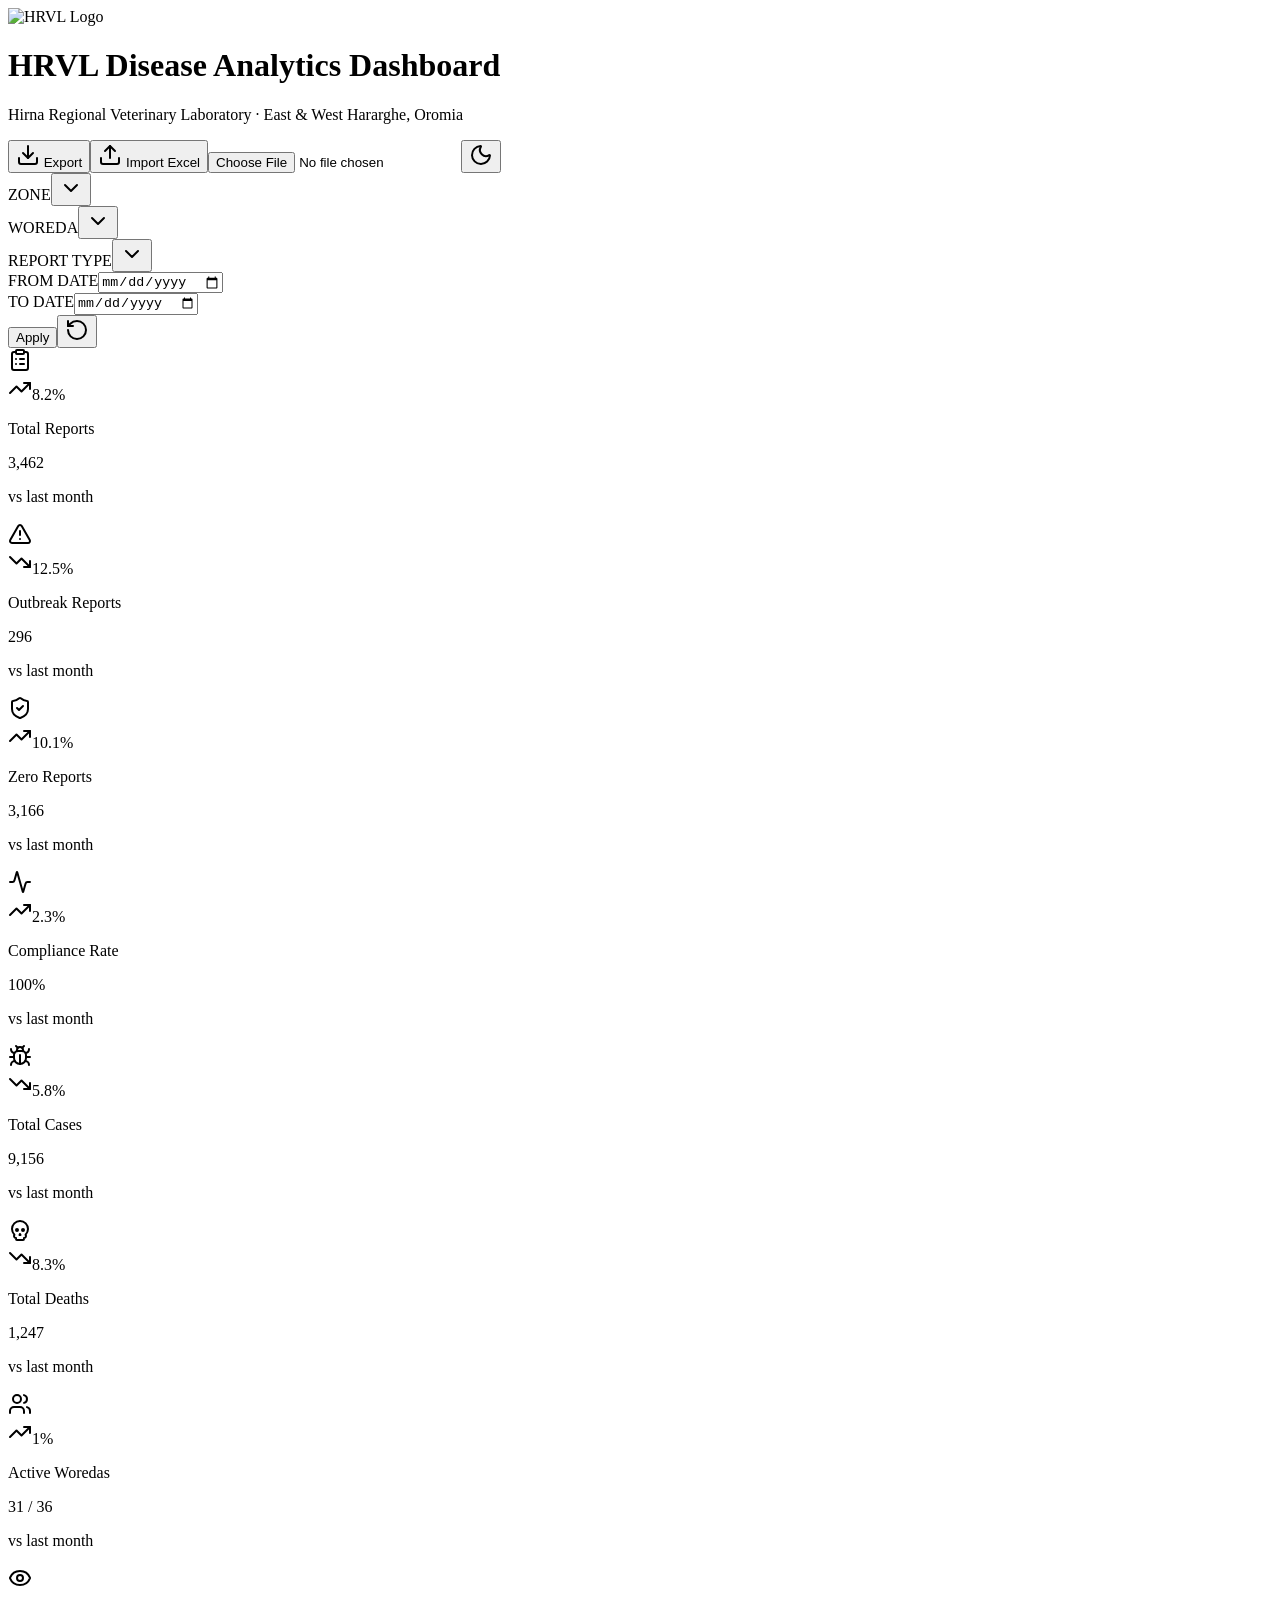
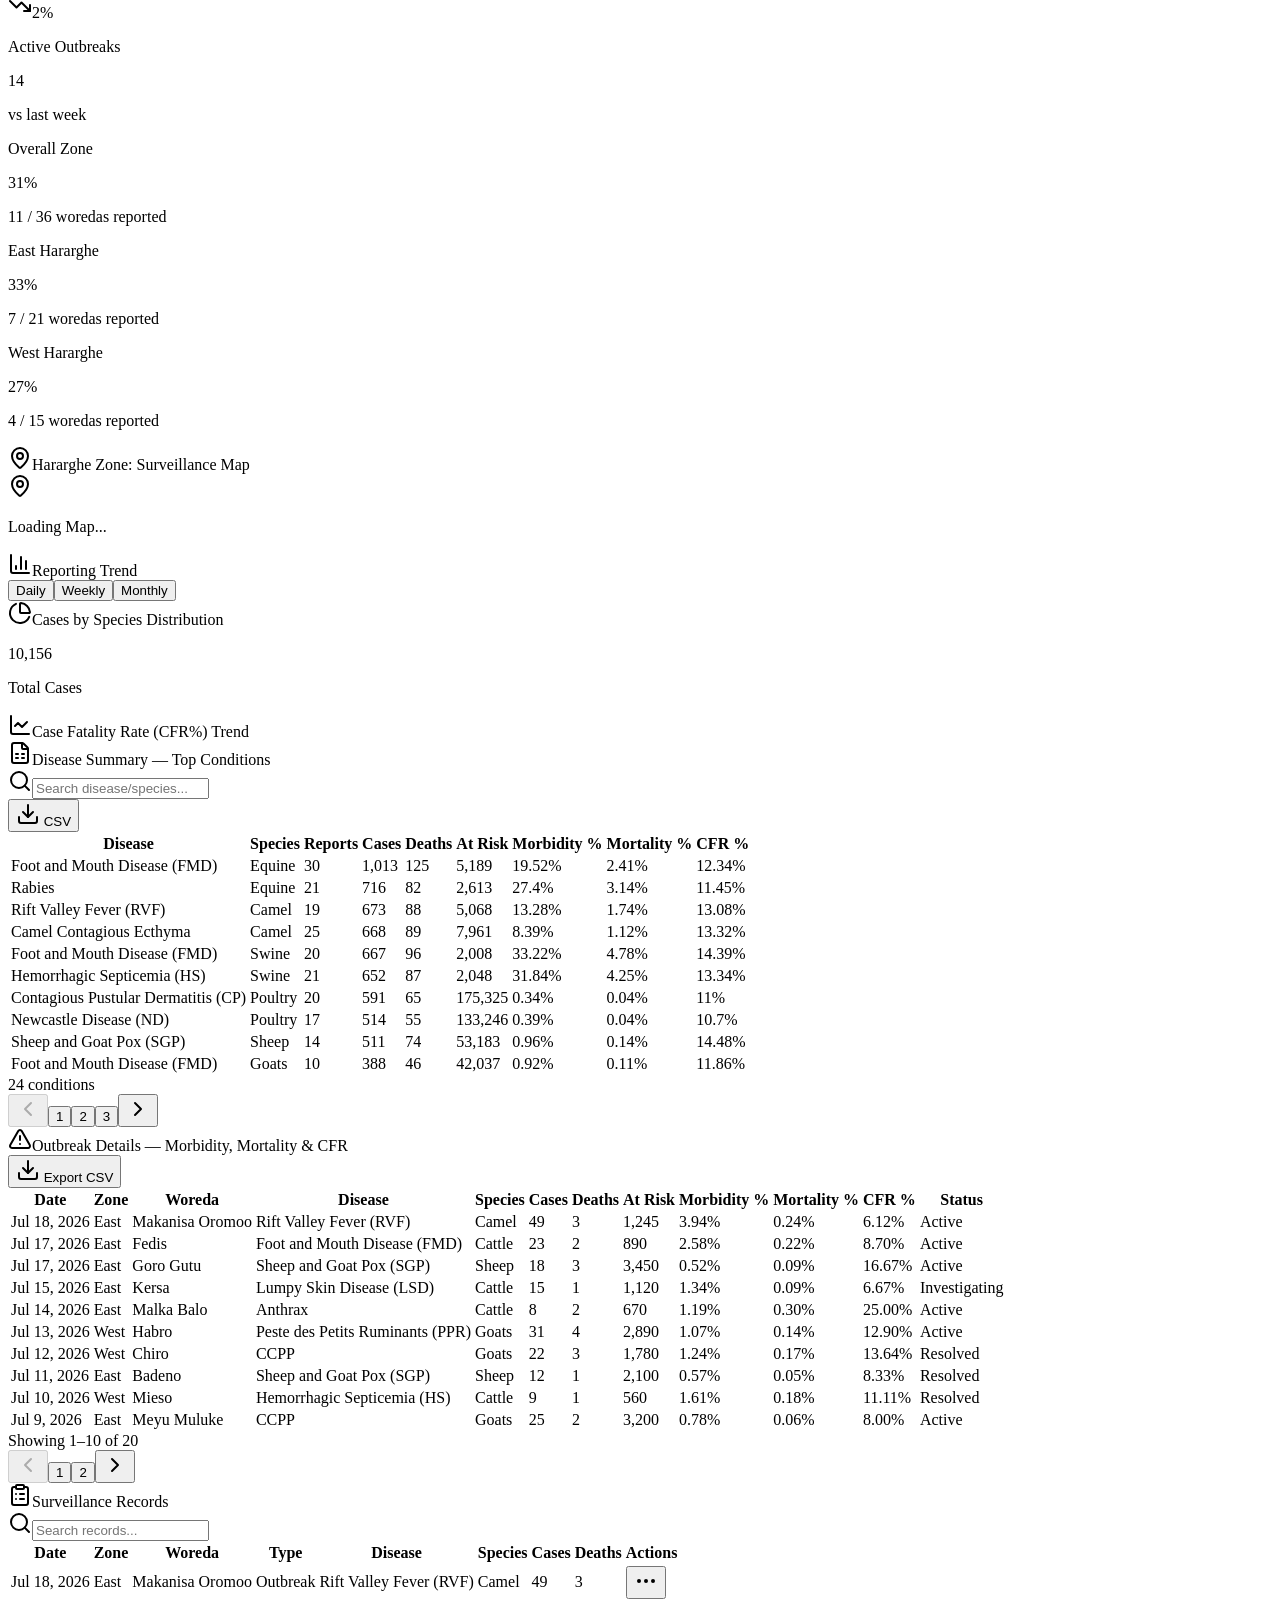
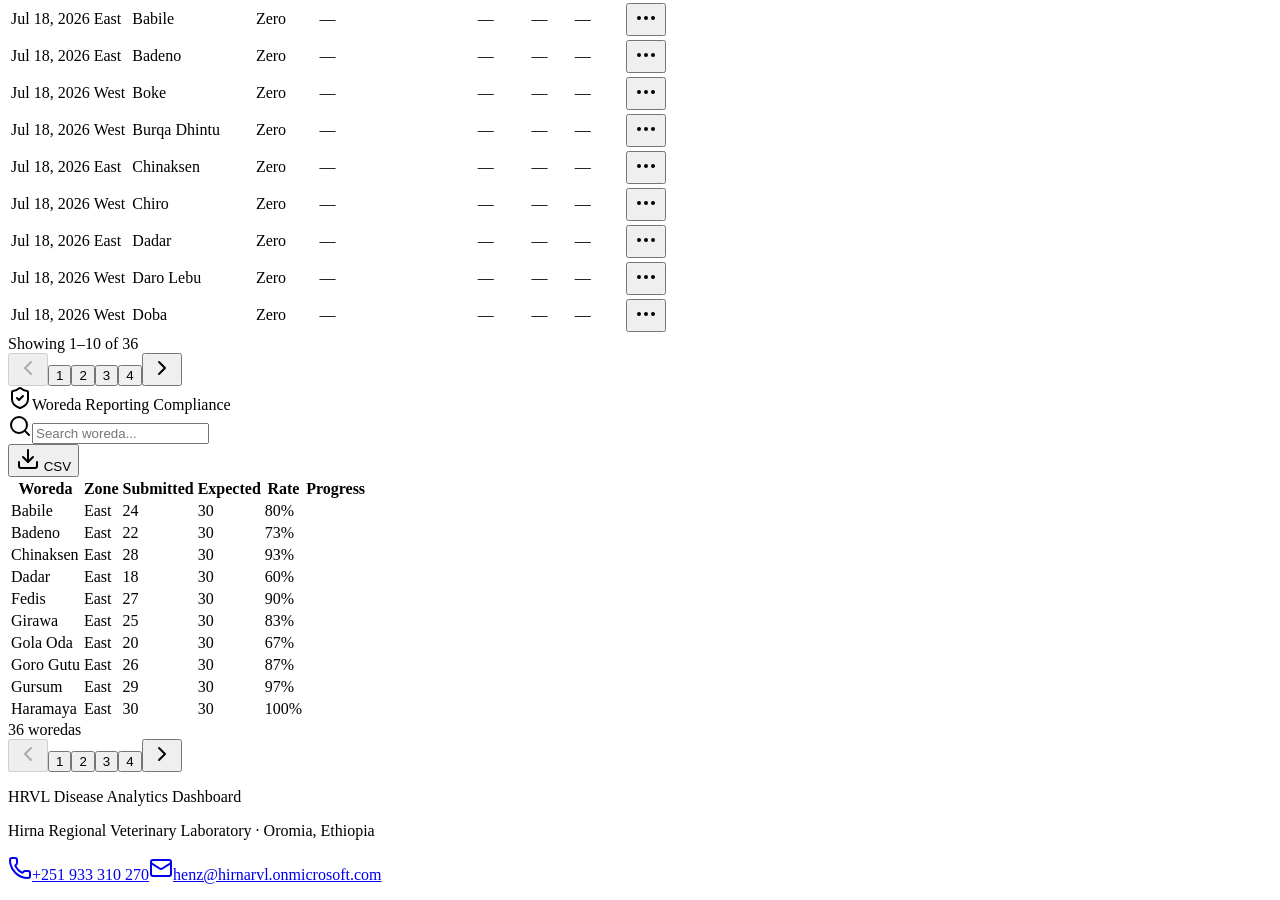
==== index.html @ dc6da6eb "Fix: add basePath for GitHub Pages subpath deployment - Set basePath/assetPrefix to /hrvl-dashboard " ====
<!DOCTYPE html><html lang="en"><head><meta charSet="utf-8"/><meta name="viewport" content="width=device-width, initial-scale=1"/><link rel="preload" as="image" href="/hrvl-dashboard/hrvl-logo-new.png"/><link rel="stylesheet" href="/hrvl-dashboard/_next/static/chunks/3_m-tw7izqz3p.css" data-precedence="next"/><link rel="preload" as="script" fetchPriority="low" href="/hrvl-dashboard/_next/static/chunks/3mp_0v1zdvpj4.js"/><script src="/hrvl-dashboard/_next/static/chunks/3m81xb-aabgz3.js" async=""></script><script src="/hrvl-dashboard/_next/static/chunks/1lnuuxmghjz5o.js" async=""></script><script src="/hrvl-dashboard/_next/static/chunks/turbopack-31voxjwkh5bpo.js" async=""></script><script src="/hrvl-dashboard/_next/static/chunks/0u6h8rtl1lrvk.js" async=""></script><script src="/hrvl-dashboard/_next/static/chunks/256whwvw_y7jv.js" async=""></script><script src="/hrvl-dashboard/_next/static/chunks/16l2fqpiuhfa1.js" async=""></script><script src="/hrvl-dashboard/_next/static/chunks/3necvtd72xyer.js" async=""></script><script src="/hrvl-dashboard/_next/static/chunks/0l6f5h2zs3vo-.js" async=""></script><link rel="preload" href="https://unpkg.com/leaflet@1.9.4/dist/leaflet.css" as="style" crossorigin="" integrity="sha256-p4NxAoJBhIIN+hmNHrzRCf9tD/miZyoHS5obTRR9BMY="/><title>HRVL Disease Analytics Dashboard</title><meta name="description" content="Animal disease surveillance analytics for the Hirna Regional Veterinary Diagnostic Laboratory — East &amp; West Hararghe, Oromia, Ethiopia."/><link rel="icon" href="/hrvl-dashboard/hrvl-logo-new.png"/><link rel="stylesheet" href="https://unpkg.com/leaflet@1.9.4/dist/leaflet.css" integrity="sha256-p4NxAoJBhIIN+hmNHrzRCf9tD/miZyoHS5obTRR9BMY=" crossorigin=""/><script src="/hrvl-dashboard/_next/static/chunks/0cz1d0mv5g_q7.js" noModule=""></script></head><body class="  antialiased bg-background text-foreground"><div hidden=""><!--$--><!--/$--></div><script>((a,b,c,d,e,f,g,h)=>{let i=document.documentElement,j=["light","dark"];function k(b){var c;(Array.isArray(a)?a:[a]).forEach(a=>{let c="class"===a,d=c&&f?e.map(a=>f[a]||a):e;c?(i.classList.remove(...d),i.classList.add(f&&f[b]?f[b]:b)):i.setAttribute(a,b)}),c=b,h&&j.includes(c)&&(i.style.colorScheme=c)}if(d)k(d);else try{let a=localStorage.getItem(b)||c,d=g&&"system"===a?window.matchMedia("(prefers-color-scheme: dark)").matches?"dark":"light":a;k(d)}catch(a){}})("class","theme","light",null,["light","dark"],null,true,true)</script><div class="min-h-screen flex flex-col bg-gradient-to-br from-slate-50 to-gray-100 dark:from-gray-950 dark:to-gray-900"><header class="bg-white/80 dark:bg-gray-900/80 backdrop-blur-md border-b dark:border-gray-800 shadow-sm sticky top-0 z-50"><div class="max-w-[1600px] mx-auto px-4 sm:px-6 lg:px-8 py-3 flex flex-col sm:flex-row sm:items-center sm:justify-between gap-3"><div class="flex items-center gap-3"><img src="/hrvl-dashboard/hrvl-logo-new.png" alt="HRVL Logo" class="w-10 h-10 rounded-full object-cover ring-2 ring-blue-500/20"/><div><h1 class="text-lg sm:text-xl font-bold text-gray-900 dark:text-gray-50 tracking-tight">HRVL Disease Analytics Dashboard</h1><p class="text-xs sm:text-sm text-gray-500 dark:text-gray-400">Hirna Regional Veterinary Laboratory · East &amp; West Hararghe, Oromia</p></div></div><div class="flex items-center gap-2"><button data-slot="button" class="inline-flex items-center justify-center whitespace-nowrap text-sm font-medium transition-all disabled:pointer-events-none disabled:opacity-50 [&amp;_svg]:pointer-events-none [&amp;_svg:not([class*=&#x27;size-&#x27;])]:size-4 shrink-0 [&amp;_svg]:shrink-0 outline-none focus-visible:border-ring focus-visible:ring-ring/50 focus-visible:ring-[3px] aria-invalid:ring-destructive/20 dark:aria-invalid:ring-destructive/40 aria-invalid:border-destructive border bg-background shadow-xs hover:bg-accent hover:text-accent-foreground dark:bg-input/30 dark:border-input dark:hover:bg-input/50 h-8 rounded-md px-3 has-[&gt;svg]:px-2.5 gap-1.5"><svg xmlns="http://www.w3.org/2000/svg" width="24" height="24" viewBox="0 0 24 24" fill="none" stroke="currentColor" stroke-width="2" stroke-linecap="round" stroke-linejoin="round" class="lucide lucide-download w-4 h-4" aria-hidden="true"><path d="M12 15V3"></path><path d="M21 15v4a2 2 0 0 1-2 2H5a2 2 0 0 1-2-2v-4"></path><path d="m7 10 5 5 5-5"></path></svg> Export</button><button data-slot="button" class="inline-flex items-center justify-center whitespace-nowrap text-sm font-medium transition-all disabled:pointer-events-none disabled:opacity-50 [&amp;_svg]:pointer-events-none [&amp;_svg:not([class*=&#x27;size-&#x27;])]:size-4 shrink-0 [&amp;_svg]:shrink-0 outline-none focus-visible:border-ring focus-visible:ring-ring/50 focus-visible:ring-[3px] aria-invalid:ring-destructive/20 dark:aria-invalid:ring-destructive/40 aria-invalid:border-destructive border bg-background shadow-xs hover:bg-accent hover:text-accent-foreground dark:bg-input/30 dark:border-input dark:hover:bg-input/50 h-8 rounded-md px-3 has-[&gt;svg]:px-2.5 gap-1.5"><svg xmlns="http://www.w3.org/2000/svg" width="24" height="24" viewBox="0 0 24 24" fill="none" stroke="currentColor" stroke-width="2" stroke-linecap="round" stroke-linejoin="round" class="lucide lucide-upload w-4 h-4" aria-hidden="true"><path d="M12 3v12"></path><path d="m17 8-5-5-5 5"></path><path d="M21 15v4a2 2 0 0 1-2 2H5a2 2 0 0 1-2-2v-4"></path></svg> Import Excel</button><input type="file" accept=".xlsx,.xls" class="hidden"/><button data-slot="button" class="inline-flex items-center justify-center gap-2 whitespace-nowrap rounded-md text-sm font-medium transition-all disabled:pointer-events-none disabled:opacity-50 [&amp;_svg]:pointer-events-none [&amp;_svg:not([class*=&#x27;size-&#x27;])]:size-4 shrink-0 [&amp;_svg]:shrink-0 outline-none focus-visible:border-ring focus-visible:ring-ring/50 focus-visible:ring-[3px] aria-invalid:ring-destructive/20 dark:aria-invalid:ring-destructive/40 aria-invalid:border-destructive border bg-background shadow-xs hover:bg-accent hover:text-accent-foreground dark:bg-input/30 dark:border-input dark:hover:bg-input/50 size-9 w-8 h-8"><svg xmlns="http://www.w3.org/2000/svg" width="24" height="24" viewBox="0 0 24 24" fill="none" stroke="currentColor" stroke-width="2" stroke-linecap="round" stroke-linejoin="round" class="lucide lucide-moon w-4 h-4" aria-hidden="true"><path d="M20.985 12.486a9 9 0 1 1-9.473-9.472c.405-.022.617.46.402.803a6 6 0 0 0 8.268 8.268c.344-.215.825-.004.803.401"></path></svg></button></div></div></header><main class="flex-1 max-w-[1600px] mx-auto px-4 sm:px-6 lg:px-8 py-6 space-y-6 w-full"><div data-slot="card" class="bg-card text-card-foreground flex flex-col gap-6 rounded-xl border py-6 shadow-sm dark:bg-gray-900 dark:border-gray-800"><div data-slot="card-content" class="p-3 sm:p-4"><div class="grid grid-cols-2 sm:grid-cols-3 lg:grid-cols-6 gap-3 items-end"><div><label class="text-xs font-medium text-muted-foreground mb-1 block">ZONE</label><button type="button" role="combobox" aria-expanded="false" aria-autocomplete="none" dir="ltr" data-state="closed" data-slot="select-trigger" data-size="default" class="border-input data-[placeholder]:text-muted-foreground [&amp;_svg:not([class*=&#x27;text-&#x27;])]:text-muted-foreground focus-visible:border-ring focus-visible:ring-ring/50 aria-invalid:ring-destructive/20 dark:aria-invalid:ring-destructive/40 aria-invalid:border-destructive dark:bg-input/30 dark:hover:bg-input/50 flex items-center justify-between gap-2 rounded-md border bg-transparent px-3 py-2 text-sm whitespace-nowrap shadow-xs transition-[color,box-shadow] outline-none focus-visible:ring-[3px] disabled:cursor-not-allowed disabled:opacity-50 data-[size=default]:h-9 data-[size=sm]:h-8 *:data-[slot=select-value]:line-clamp-1 *:data-[slot=select-value]:flex *:data-[slot=select-value]:items-center *:data-[slot=select-value]:gap-2 [&amp;_svg]:pointer-events-none [&amp;_svg]:shrink-0 [&amp;_svg:not([class*=&#x27;size-&#x27;])]:size-4 w-full"><span data-slot="select-value" style="pointer-events:none"></span><svg xmlns="http://www.w3.org/2000/svg" width="24" height="24" viewBox="0 0 24 24" fill="none" stroke="currentColor" stroke-width="2" stroke-linecap="round" stroke-linejoin="round" class="lucide lucide-chevron-down size-4 opacity-50" aria-hidden="true"><path d="m6 9 6 6 6-6"></path></svg></button><select aria-hidden="true" tabindex="-1" style="position:absolute;border:0;width:1px;height:1px;padding:0;margin:-1px;overflow:hidden;clip:rect(0, 0, 0, 0);white-space:nowrap;word-wrap:normal"></select></div><div><label class="text-xs font-medium text-muted-foreground mb-1 block">WOREDA</label><button type="button" role="combobox" aria-expanded="false" aria-autocomplete="none" dir="ltr" data-state="closed" data-slot="select-trigger" data-size="default" class="border-input data-[placeholder]:text-muted-foreground [&amp;_svg:not([class*=&#x27;text-&#x27;])]:text-muted-foreground focus-visible:border-ring focus-visible:ring-ring/50 aria-invalid:ring-destructive/20 dark:aria-invalid:ring-destructive/40 aria-invalid:border-destructive dark:bg-input/30 dark:hover:bg-input/50 flex items-center justify-between gap-2 rounded-md border bg-transparent px-3 py-2 text-sm whitespace-nowrap shadow-xs transition-[color,box-shadow] outline-none focus-visible:ring-[3px] disabled:cursor-not-allowed disabled:opacity-50 data-[size=default]:h-9 data-[size=sm]:h-8 *:data-[slot=select-value]:line-clamp-1 *:data-[slot=select-value]:flex *:data-[slot=select-value]:items-center *:data-[slot=select-value]:gap-2 [&amp;_svg]:pointer-events-none [&amp;_svg]:shrink-0 [&amp;_svg:not([class*=&#x27;size-&#x27;])]:size-4 w-full"><span data-slot="select-value" style="pointer-events:none"></span><svg xmlns="http://www.w3.org/2000/svg" width="24" height="24" viewBox="0 0 24 24" fill="none" stroke="currentColor" stroke-width="2" stroke-linecap="round" stroke-linejoin="round" class="lucide lucide-chevron-down size-4 opacity-50" aria-hidden="true"><path d="m6 9 6 6 6-6"></path></svg></button><select aria-hidden="true" tabindex="-1" style="position:absolute;border:0;width:1px;height:1px;padding:0;margin:-1px;overflow:hidden;clip:rect(0, 0, 0, 0);white-space:nowrap;word-wrap:normal"></select></div><div><label class="text-xs font-medium text-muted-foreground mb-1 block">REPORT TYPE</label><button type="button" role="combobox" aria-expanded="false" aria-autocomplete="none" dir="ltr" data-state="closed" data-slot="select-trigger" data-size="default" class="border-input data-[placeholder]:text-muted-foreground [&amp;_svg:not([class*=&#x27;text-&#x27;])]:text-muted-foreground focus-visible:border-ring focus-visible:ring-ring/50 aria-invalid:ring-destructive/20 dark:aria-invalid:ring-destructive/40 aria-invalid:border-destructive dark:bg-input/30 dark:hover:bg-input/50 flex items-center justify-between gap-2 rounded-md border bg-transparent px-3 py-2 text-sm whitespace-nowrap shadow-xs transition-[color,box-shadow] outline-none focus-visible:ring-[3px] disabled:cursor-not-allowed disabled:opacity-50 data-[size=default]:h-9 data-[size=sm]:h-8 *:data-[slot=select-value]:line-clamp-1 *:data-[slot=select-value]:flex *:data-[slot=select-value]:items-center *:data-[slot=select-value]:gap-2 [&amp;_svg]:pointer-events-none [&amp;_svg]:shrink-0 [&amp;_svg:not([class*=&#x27;size-&#x27;])]:size-4 w-full"><span data-slot="select-value" style="pointer-events:none"></span><svg xmlns="http://www.w3.org/2000/svg" width="24" height="24" viewBox="0 0 24 24" fill="none" stroke="currentColor" stroke-width="2" stroke-linecap="round" stroke-linejoin="round" class="lucide lucide-chevron-down size-4 opacity-50" aria-hidden="true"><path d="m6 9 6 6 6-6"></path></svg></button><select aria-hidden="true" tabindex="-1" style="position:absolute;border:0;width:1px;height:1px;padding:0;margin:-1px;overflow:hidden;clip:rect(0, 0, 0, 0);white-space:nowrap;word-wrap:normal"></select></div><div><label class="text-xs font-medium text-muted-foreground mb-1 block">FROM DATE</label><input type="date" data-slot="input" class="file:text-foreground placeholder:text-muted-foreground selection:bg-primary selection:text-primary-foreground dark:bg-input/30 border-input flex h-9 min-w-0 rounded-md border bg-transparent px-3 py-1 text-base shadow-xs transition-[color,box-shadow] outline-none file:inline-flex file:h-7 file:border-0 file:bg-transparent file:text-sm file:font-medium disabled:pointer-events-none disabled:cursor-not-allowed disabled:opacity-50 md:text-sm focus-visible:border-ring focus-visible:ring-ring/50 focus-visible:ring-[3px] aria-invalid:ring-destructive/20 dark:aria-invalid:ring-destructive/40 aria-invalid:border-destructive w-full" value=""/></div><div><label class="text-xs font-medium text-muted-foreground mb-1 block">TO DATE</label><input type="date" data-slot="input" class="file:text-foreground placeholder:text-muted-foreground selection:bg-primary selection:text-primary-foreground dark:bg-input/30 border-input flex h-9 min-w-0 rounded-md border bg-transparent px-3 py-1 text-base shadow-xs transition-[color,box-shadow] outline-none file:inline-flex file:h-7 file:border-0 file:bg-transparent file:text-sm file:font-medium disabled:pointer-events-none disabled:cursor-not-allowed disabled:opacity-50 md:text-sm focus-visible:border-ring focus-visible:ring-ring/50 focus-visible:ring-[3px] aria-invalid:ring-destructive/20 dark:aria-invalid:ring-destructive/40 aria-invalid:border-destructive w-full" value=""/></div><div class="flex gap-2"><button data-slot="button" class="inline-flex items-center justify-center whitespace-nowrap text-sm font-medium transition-all disabled:pointer-events-none disabled:opacity-50 [&amp;_svg]:pointer-events-none [&amp;_svg:not([class*=&#x27;size-&#x27;])]:size-4 [&amp;_svg]:shrink-0 outline-none focus-visible:border-ring focus-visible:ring-ring/50 focus-visible:ring-[3px] aria-invalid:ring-destructive/20 dark:aria-invalid:ring-destructive/40 aria-invalid:border-destructive bg-primary text-primary-foreground shadow-xs hover:bg-primary/90 h-8 rounded-md gap-1.5 px-3 has-[&gt;svg]:px-2.5 flex-1">Apply</button><button data-slot="button" class="inline-flex items-center justify-center whitespace-nowrap text-sm font-medium transition-all disabled:pointer-events-none disabled:opacity-50 [&amp;_svg]:pointer-events-none [&amp;_svg:not([class*=&#x27;size-&#x27;])]:size-4 shrink-0 [&amp;_svg]:shrink-0 outline-none focus-visible:border-ring focus-visible:ring-ring/50 focus-visible:ring-[3px] aria-invalid:ring-destructive/20 dark:aria-invalid:ring-destructive/40 aria-invalid:border-destructive border bg-background shadow-xs hover:bg-accent hover:text-accent-foreground dark:bg-input/30 dark:border-input dark:hover:bg-input/50 h-8 rounded-md gap-1.5 has-[&gt;svg]:px-2.5 px-3"><svg xmlns="http://www.w3.org/2000/svg" width="24" height="24" viewBox="0 0 24 24" fill="none" stroke="currentColor" stroke-width="2" stroke-linecap="round" stroke-linejoin="round" class="lucide lucide-rotate-ccw w-3.5 h-3.5" aria-hidden="true"><path d="M3 12a9 9 0 1 0 9-9 9.75 9.75 0 0 0-6.74 2.74L3 8"></path><path d="M3 3v5h5"></path></svg></button></div></div></div></div><div class="grid grid-cols-2 sm:grid-cols-3 lg:grid-cols-4 gap-3"><div data-slot="card" class="bg-card text-card-foreground flex flex-col gap-6 rounded-xl border py-6 shadow-sm dark:bg-gray-900 dark:border-gray-800 hover:shadow-md transition-shadow"><div data-slot="card-content" class="p-4"><div class="flex items-start justify-between"><div class="p-2 rounded-lg bg-muted/60 dark:bg-gray-800"><svg xmlns="http://www.w3.org/2000/svg" width="24" height="24" viewBox="0 0 24 24" fill="none" stroke="currentColor" stroke-width="2" stroke-linecap="round" stroke-linejoin="round" class="lucide lucide-clipboard-list w-5 h-5 text-blue-600" aria-hidden="true"><rect width="8" height="4" x="8" y="2" rx="1" ry="1"></rect><path d="M16 4h2a2 2 0 0 1 2 2v14a2 2 0 0 1-2 2H6a2 2 0 0 1-2-2V6a2 2 0 0 1 2-2h2"></path><path d="M12 11h4"></path><path d="M12 16h4"></path><path d="M8 11h.01"></path><path d="M8 16h.01"></path></svg></div><div class="flex items-center gap-1 text-xs font-medium px-2 py-0.5 rounded-full bg-emerald-50 text-emerald-700 dark:bg-emerald-900/20 dark:text-emerald-400"><svg xmlns="http://www.w3.org/2000/svg" width="24" height="24" viewBox="0 0 24 24" fill="none" stroke="currentColor" stroke-width="2" stroke-linecap="round" stroke-linejoin="round" class="lucide lucide-trending-up w-3 h-3" aria-hidden="true"><path d="M16 7h6v6"></path><path d="m22 7-8.5 8.5-5-5L2 17"></path></svg>8.2<!-- -->%</div></div><div class="mt-3"><p class="text-xs text-muted-foreground">Total Reports</p><p class="text-xl font-bold text-gray-900 dark:text-gray-50">3,462</p><p class="text-xs text-muted-foreground/70 mt-0.5">vs last month</p></div></div></div><div data-slot="card" class="bg-card text-card-foreground flex flex-col gap-6 rounded-xl border py-6 shadow-sm dark:bg-gray-900 dark:border-gray-800 hover:shadow-md transition-shadow"><div data-slot="card-content" class="p-4"><div class="flex items-start justify-between"><div class="p-2 rounded-lg bg-muted/60 dark:bg-gray-800"><svg xmlns="http://www.w3.org/2000/svg" width="24" height="24" viewBox="0 0 24 24" fill="none" stroke="currentColor" stroke-width="2" stroke-linecap="round" stroke-linejoin="round" class="lucide lucide-triangle-alert w-5 h-5 text-amber-600" aria-hidden="true"><path d="m21.73 18-8-14a2 2 0 0 0-3.48 0l-8 14A2 2 0 0 0 4 21h16a2 2 0 0 0 1.73-3"></path><path d="M12 9v4"></path><path d="M12 17h.01"></path></svg></div><div class="flex items-center gap-1 text-xs font-medium px-2 py-0.5 rounded-full bg-red-50 text-red-700 dark:bg-red-900/20 dark:text-red-400"><svg xmlns="http://www.w3.org/2000/svg" width="24" height="24" viewBox="0 0 24 24" fill="none" stroke="currentColor" stroke-width="2" stroke-linecap="round" stroke-linejoin="round" class="lucide lucide-trending-down w-3 h-3" aria-hidden="true"><path d="M16 17h6v-6"></path><path d="m22 17-8.5-8.5-5 5L2 7"></path></svg>12.5<!-- -->%</div></div><div class="mt-3"><p class="text-xs text-muted-foreground">Outbreak Reports</p><p class="text-xl font-bold text-gray-900 dark:text-gray-50">296</p><p class="text-xs text-muted-foreground/70 mt-0.5">vs last month</p></div></div></div><div data-slot="card" class="bg-card text-card-foreground flex flex-col gap-6 rounded-xl border py-6 shadow-sm dark:bg-gray-900 dark:border-gray-800 hover:shadow-md transition-shadow"><div data-slot="card-content" class="p-4"><div class="flex items-start justify-between"><div class="p-2 rounded-lg bg-muted/60 dark:bg-gray-800"><svg xmlns="http://www.w3.org/2000/svg" width="24" height="24" viewBox="0 0 24 24" fill="none" stroke="currentColor" stroke-width="2" stroke-linecap="round" stroke-linejoin="round" class="lucide lucide-shield-check w-5 h-5 text-emerald-600" aria-hidden="true"><path d="M20 13c0 5-3.5 7.5-7.66 8.95a1 1 0 0 1-.67-.01C7.5 20.5 4 18 4 13V6a1 1 0 0 1 1-1c2 0 4.5-1.2 6.24-2.72a1.17 1.17 0 0 1 1.52 0C14.51 3.81 17 5 19 5a1 1 0 0 1 1 1z"></path><path d="m9 12 2 2 4-4"></path></svg></div><div class="flex items-center gap-1 text-xs font-medium px-2 py-0.5 rounded-full bg-emerald-50 text-emerald-700 dark:bg-emerald-900/20 dark:text-emerald-400"><svg xmlns="http://www.w3.org/2000/svg" width="24" height="24" viewBox="0 0 24 24" fill="none" stroke="currentColor" stroke-width="2" stroke-linecap="round" stroke-linejoin="round" class="lucide lucide-trending-up w-3 h-3" aria-hidden="true"><path d="M16 7h6v6"></path><path d="m22 7-8.5 8.5-5-5L2 17"></path></svg>10.1<!-- -->%</div></div><div class="mt-3"><p class="text-xs text-muted-foreground">Zero Reports</p><p class="text-xl font-bold text-gray-900 dark:text-gray-50">3,166</p><p class="text-xs text-muted-foreground/70 mt-0.5">vs last month</p></div></div></div><div data-slot="card" class="bg-card text-card-foreground flex flex-col gap-6 rounded-xl border py-6 shadow-sm dark:bg-gray-900 dark:border-gray-800 hover:shadow-md transition-shadow"><div data-slot="card-content" class="p-4"><div class="flex items-start justify-between"><div class="p-2 rounded-lg bg-muted/60 dark:bg-gray-800"><svg xmlns="http://www.w3.org/2000/svg" width="24" height="24" viewBox="0 0 24 24" fill="none" stroke="currentColor" stroke-width="2" stroke-linecap="round" stroke-linejoin="round" class="lucide lucide-activity w-5 h-5 text-purple-600" aria-hidden="true"><path d="M22 12h-2.48a2 2 0 0 0-1.93 1.46l-2.35 8.36a.25.25 0 0 1-.48 0L9.24 2.18a.25.25 0 0 0-.48 0l-2.35 8.36A2 2 0 0 1 4.49 12H2"></path></svg></div><div class="flex items-center gap-1 text-xs font-medium px-2 py-0.5 rounded-full bg-emerald-50 text-emerald-700 dark:bg-emerald-900/20 dark:text-emerald-400"><svg xmlns="http://www.w3.org/2000/svg" width="24" height="24" viewBox="0 0 24 24" fill="none" stroke="currentColor" stroke-width="2" stroke-linecap="round" stroke-linejoin="round" class="lucide lucide-trending-up w-3 h-3" aria-hidden="true"><path d="M16 7h6v6"></path><path d="m22 7-8.5 8.5-5-5L2 17"></path></svg>2.3<!-- -->%</div></div><div class="mt-3"><p class="text-xs text-muted-foreground">Compliance Rate</p><p class="text-xl font-bold text-gray-900 dark:text-gray-50">100%</p><p class="text-xs text-muted-foreground/70 mt-0.5">vs last month</p></div></div></div><div data-slot="card" class="bg-card text-card-foreground flex flex-col gap-6 rounded-xl border py-6 shadow-sm dark:bg-gray-900 dark:border-gray-800 hover:shadow-md transition-shadow"><div data-slot="card-content" class="p-4"><div class="flex items-start justify-between"><div class="p-2 rounded-lg bg-muted/60 dark:bg-gray-800"><svg xmlns="http://www.w3.org/2000/svg" width="24" height="24" viewBox="0 0 24 24" fill="none" stroke="currentColor" stroke-width="2" stroke-linecap="round" stroke-linejoin="round" class="lucide lucide-bug w-5 h-5 text-red-600" aria-hidden="true"><path d="M12 20v-9"></path><path d="M14 7a4 4 0 0 1 4 4v3a6 6 0 0 1-12 0v-3a4 4 0 0 1 4-4z"></path><path d="M14.12 3.88 16 2"></path><path d="M21 21a4 4 0 0 0-3.81-4"></path><path d="M21 5a4 4 0 0 1-3.55 3.97"></path><path d="M22 13h-4"></path><path d="M3 21a4 4 0 0 1 3.81-4"></path><path d="M3 5a4 4 0 0 0 3.55 3.97"></path><path d="M6 13H2"></path><path d="m8 2 1.88 1.88"></path><path d="M9 7.13V6a3 3 0 1 1 6 0v1.13"></path></svg></div><div class="flex items-center gap-1 text-xs font-medium px-2 py-0.5 rounded-full bg-red-50 text-red-700 dark:bg-red-900/20 dark:text-red-400"><svg xmlns="http://www.w3.org/2000/svg" width="24" height="24" viewBox="0 0 24 24" fill="none" stroke="currentColor" stroke-width="2" stroke-linecap="round" stroke-linejoin="round" class="lucide lucide-trending-down w-3 h-3" aria-hidden="true"><path d="M16 17h6v-6"></path><path d="m22 17-8.5-8.5-5 5L2 7"></path></svg>5.8<!-- -->%</div></div><div class="mt-3"><p class="text-xs text-muted-foreground">Total Cases</p><p class="text-xl font-bold text-gray-900 dark:text-gray-50">9,156</p><p class="text-xs text-muted-foreground/70 mt-0.5">vs last month</p></div></div></div><div data-slot="card" class="bg-card text-card-foreground flex flex-col gap-6 rounded-xl border py-6 shadow-sm dark:bg-gray-900 dark:border-gray-800 hover:shadow-md transition-shadow"><div data-slot="card-content" class="p-4"><div class="flex items-start justify-between"><div class="p-2 rounded-lg bg-muted/60 dark:bg-gray-800"><svg xmlns="http://www.w3.org/2000/svg" width="24" height="24" viewBox="0 0 24 24" fill="none" stroke="currentColor" stroke-width="2" stroke-linecap="round" stroke-linejoin="round" class="lucide lucide-skull w-5 h-5 text-gray-600 dark:text-gray-400" aria-hidden="true"><path d="m12.5 17-.5-1-.5 1h1z"></path><path d="M15 22a1 1 0 0 0 1-1v-1a2 2 0 0 0 1.56-3.25 8 8 0 1 0-11.12 0A2 2 0 0 0 8 20v1a1 1 0 0 0 1 1z"></path><circle cx="15" cy="12" r="1"></circle><circle cx="9" cy="12" r="1"></circle></svg></div><div class="flex items-center gap-1 text-xs font-medium px-2 py-0.5 rounded-full bg-red-50 text-red-700 dark:bg-red-900/20 dark:text-red-400"><svg xmlns="http://www.w3.org/2000/svg" width="24" height="24" viewBox="0 0 24 24" fill="none" stroke="currentColor" stroke-width="2" stroke-linecap="round" stroke-linejoin="round" class="lucide lucide-trending-down w-3 h-3" aria-hidden="true"><path d="M16 17h6v-6"></path><path d="m22 17-8.5-8.5-5 5L2 7"></path></svg>8.3<!-- -->%</div></div><div class="mt-3"><p class="text-xs text-muted-foreground">Total Deaths</p><p class="text-xl font-bold text-gray-900 dark:text-gray-50">1,247</p><p class="text-xs text-muted-foreground/70 mt-0.5">vs last month</p></div></div></div><div data-slot="card" class="bg-card text-card-foreground flex flex-col gap-6 rounded-xl border py-6 shadow-sm dark:bg-gray-900 dark:border-gray-800 hover:shadow-md transition-shadow"><div data-slot="card-content" class="p-4"><div class="flex items-start justify-between"><div class="p-2 rounded-lg bg-muted/60 dark:bg-gray-800"><svg xmlns="http://www.w3.org/2000/svg" width="24" height="24" viewBox="0 0 24 24" fill="none" stroke="currentColor" stroke-width="2" stroke-linecap="round" stroke-linejoin="round" class="lucide lucide-users w-5 h-5 text-cyan-600" aria-hidden="true"><path d="M16 21v-2a4 4 0 0 0-4-4H6a4 4 0 0 0-4 4v2"></path><path d="M16 3.128a4 4 0 0 1 0 7.744"></path><path d="M22 21v-2a4 4 0 0 0-3-3.87"></path><circle cx="9" cy="7" r="4"></circle></svg></div><div class="flex items-center gap-1 text-xs font-medium px-2 py-0.5 rounded-full bg-emerald-50 text-emerald-700 dark:bg-emerald-900/20 dark:text-emerald-400"><svg xmlns="http://www.w3.org/2000/svg" width="24" height="24" viewBox="0 0 24 24" fill="none" stroke="currentColor" stroke-width="2" stroke-linecap="round" stroke-linejoin="round" class="lucide lucide-trending-up w-3 h-3" aria-hidden="true"><path d="M16 7h6v6"></path><path d="m22 7-8.5 8.5-5-5L2 17"></path></svg>1<!-- -->%</div></div><div class="mt-3"><p class="text-xs text-muted-foreground">Active Woredas</p><p class="text-xl font-bold text-gray-900 dark:text-gray-50">31 / 36</p><p class="text-xs text-muted-foreground/70 mt-0.5">vs last month</p></div></div></div><div data-slot="card" class="bg-card text-card-foreground flex flex-col gap-6 rounded-xl border py-6 shadow-sm dark:bg-gray-900 dark:border-gray-800 hover:shadow-md transition-shadow"><div data-slot="card-content" class="p-4"><div class="flex items-start justify-between"><div class="p-2 rounded-lg bg-muted/60 dark:bg-gray-800"><svg xmlns="http://www.w3.org/2000/svg" width="24" height="24" viewBox="0 0 24 24" fill="none" stroke="currentColor" stroke-width="2" stroke-linecap="round" stroke-linejoin="round" class="lucide lucide-eye w-5 h-5 text-orange-600" aria-hidden="true"><path d="M2.062 12.348a1 1 0 0 1 0-.696 10.75 10.75 0 0 1 19.876 0 1 1 0 0 1 0 .696 10.75 10.75 0 0 1-19.876 0"></path><circle cx="12" cy="12" r="3"></circle></svg></div><div class="flex items-center gap-1 text-xs font-medium px-2 py-0.5 rounded-full bg-red-50 text-red-700 dark:bg-red-900/20 dark:text-red-400"><svg xmlns="http://www.w3.org/2000/svg" width="24" height="24" viewBox="0 0 24 24" fill="none" stroke="currentColor" stroke-width="2" stroke-linecap="round" stroke-linejoin="round" class="lucide lucide-trending-down w-3 h-3" aria-hidden="true"><path d="M16 17h6v-6"></path><path d="m22 17-8.5-8.5-5 5L2 7"></path></svg>2<!-- -->%</div></div><div class="mt-3"><p class="text-xs text-muted-foreground">Active Outbreaks</p><p class="text-xl font-bold text-gray-900 dark:text-gray-50">14</p><p class="text-xs text-muted-foreground/70 mt-0.5">vs last week</p></div></div></div></div><div class="grid grid-cols-1 sm:grid-cols-3 gap-3"><div data-slot="card" class="bg-card text-card-foreground flex flex-col gap-6 rounded-xl border py-6 shadow-sm dark:bg-gray-900 dark:border-gray-800"><div data-slot="card-content" class="p-4"><div class="flex items-center justify-between mb-2"><p class="text-xs text-muted-foreground">Overall Zone</p><p class="text-lg font-bold text-blue-600">31<!-- -->%</p></div><div class="w-full bg-muted/60 dark:bg-gray-800 rounded-full h-2.5 overflow-hidden"><div class="h-full bg-blue-500 rounded-full transition-all duration-1000" style="width:31%"></div></div><p class="text-xs text-muted-foreground mt-1.5">11<!-- --> / <!-- -->36<!-- --> woredas reported</p></div></div><div data-slot="card" class="bg-card text-card-foreground flex flex-col gap-6 rounded-xl border py-6 shadow-sm dark:bg-gray-900 dark:border-gray-800"><div data-slot="card-content" class="p-4"><div class="flex items-center justify-between mb-2"><p class="text-xs text-muted-foreground">East Hararghe</p><p class="text-lg font-bold text-blue-500">33<!-- -->%</p></div><div class="w-full bg-muted/60 dark:bg-gray-800 rounded-full h-2.5 overflow-hidden"><div class="h-full bg-blue-400 rounded-full transition-all duration-1000" style="width:33%"></div></div><p class="text-xs text-muted-foreground mt-1.5">7<!-- --> / <!-- -->21<!-- --> woredas reported</p></div></div><div data-slot="card" class="bg-card text-card-foreground flex flex-col gap-6 rounded-xl border py-6 shadow-sm dark:bg-gray-900 dark:border-gray-800"><div data-slot="card-content" class="p-4"><div class="flex items-center justify-between mb-2"><p class="text-xs text-muted-foreground">West Hararghe</p><p class="text-lg font-bold text-emerald-600">27<!-- -->%</p></div><div class="w-full bg-muted/60 dark:bg-gray-800 rounded-full h-2.5 overflow-hidden"><div class="h-full bg-emerald-500 rounded-full transition-all duration-1000" style="width:27%"></div></div><p class="text-xs text-muted-foreground mt-1.5">4<!-- --> / <!-- -->15<!-- --> woredas reported</p></div></div></div><div class="grid grid-cols-1 xl:grid-cols-2 gap-6"><div data-slot="card" class="bg-card text-card-foreground flex flex-col gap-6 rounded-xl border py-6 shadow-md dark:bg-gray-900 dark:border-gray-800"><div data-slot="card-header" class="@container/card-header grid auto-rows-min grid-rows-[auto_auto] items-start gap-1.5 px-6 has-data-[slot=card-action]:grid-cols-[1fr_auto] [.border-b]:pb-6 pb-2"><div data-slot="card-title" class="text-base font-semibold flex items-center gap-2"><svg xmlns="http://www.w3.org/2000/svg" width="24" height="24" viewBox="0 0 24 24" fill="none" stroke="currentColor" stroke-width="2" stroke-linecap="round" stroke-linejoin="round" class="lucide lucide-map-pin w-5 h-5 text-blue-600" aria-hidden="true"><path d="M20 10c0 4.993-5.539 10.193-7.399 11.799a1 1 0 0 1-1.202 0C9.539 20.193 4 14.993 4 10a8 8 0 0 1 16 0"></path><circle cx="12" cy="10" r="3"></circle></svg>Hararghe Zone: Surveillance Map</div></div><div data-slot="card-content" class="px-6"><!--$!--><template data-dgst="BAILOUT_TO_CLIENT_SIDE_RENDERING"></template><div class="h-[480px] rounded-xl bg-muted animate-pulse flex items-center justify-center"><div class="text-center text-muted-foreground"><svg xmlns="http://www.w3.org/2000/svg" width="24" height="24" viewBox="0 0 24 24" fill="none" stroke="currentColor" stroke-width="2" stroke-linecap="round" stroke-linejoin="round" class="lucide lucide-map-pin w-10 h-10 mx-auto mb-2 animate-bounce" aria-hidden="true"><path d="M20 10c0 4.993-5.539 10.193-7.399 11.799a1 1 0 0 1-1.202 0C9.539 20.193 4 14.993 4 10a8 8 0 0 1 16 0"></path><circle cx="12" cy="10" r="3"></circle></svg><p class="text-sm font-medium">Loading Map...</p></div></div><!--/$--></div></div><div data-slot="card" class="bg-card text-card-foreground flex flex-col gap-6 rounded-xl border py-6 shadow-md dark:bg-gray-900 dark:border-gray-800"><div data-slot="card-header" class="@container/card-header grid auto-rows-min grid-rows-[auto_auto] items-start gap-1.5 px-6 has-data-[slot=card-action]:grid-cols-[1fr_auto] [.border-b]:pb-6 pb-2"><div data-slot="card-title" class="text-base font-semibold flex items-center gap-2"><svg xmlns="http://www.w3.org/2000/svg" width="24" height="24" viewBox="0 0 24 24" fill="none" stroke="currentColor" stroke-width="2" stroke-linecap="round" stroke-linejoin="round" class="lucide lucide-chart-column w-5 h-5 text-gray-600 dark:text-gray-400" aria-hidden="true"><path d="M3 3v16a2 2 0 0 0 2 2h16"></path><path d="M18 17V9"></path><path d="M13 17V5"></path><path d="M8 17v-3"></path></svg>Reporting Trend</div></div><div data-slot="card-content" class="px-6"><div dir="ltr" data-orientation="horizontal" data-slot="tabs" class="flex flex-col gap-2"><div role="tablist" aria-orientation="horizontal" data-slot="tabs-list" class="bg-muted text-muted-foreground inline-flex h-9 items-center justify-center rounded-lg p-[3px] w-full overflow-x-auto" tabindex="-1" data-orientation="horizontal" style="outline:none"><button type="button" role="tab" aria-selected="false" aria-controls="radix-_R_194ltlb_-content-Daily" data-state="inactive" id="radix-_R_194ltlb_-trigger-Daily" data-slot="tabs-trigger" class="data-[state=active]:bg-background dark:data-[state=active]:text-foreground focus-visible:border-ring focus-visible:ring-ring/50 focus-visible:outline-ring dark:data-[state=active]:border-input dark:data-[state=active]:bg-input/30 text-foreground dark:text-muted-foreground inline-flex h-[calc(100%-1px)] items-center justify-center gap-1.5 rounded-md border border-transparent px-2 py-1 text-sm font-medium whitespace-nowrap transition-[color,box-shadow] focus-visible:ring-[3px] focus-visible:outline-1 disabled:pointer-events-none disabled:opacity-50 data-[state=active]:shadow-sm [&amp;_svg]:pointer-events-none [&amp;_svg]:shrink-0 [&amp;_svg:not([class*=&#x27;size-&#x27;])]:size-4 flex-1 min-w-fit" tabindex="-1" data-orientation="horizontal" data-radix-collection-item="">Daily</button><button type="button" role="tab" aria-selected="true" aria-controls="radix-_R_194ltlb_-content-Weekly" data-state="active" id="radix-_R_194ltlb_-trigger-Weekly" data-slot="tabs-trigger" class="data-[state=active]:bg-background dark:data-[state=active]:text-foreground focus-visible:border-ring focus-visible:ring-ring/50 focus-visible:outline-ring dark:data-[state=active]:border-input dark:data-[state=active]:bg-input/30 text-foreground dark:text-muted-foreground inline-flex h-[calc(100%-1px)] items-center justify-center gap-1.5 rounded-md border border-transparent px-2 py-1 text-sm font-medium whitespace-nowrap transition-[color,box-shadow] focus-visible:ring-[3px] focus-visible:outline-1 disabled:pointer-events-none disabled:opacity-50 data-[state=active]:shadow-sm [&amp;_svg]:pointer-events-none [&amp;_svg]:shrink-0 [&amp;_svg:not([class*=&#x27;size-&#x27;])]:size-4 flex-1 min-w-fit" tabindex="-1" data-orientation="horizontal" data-radix-collection-item="">Weekly</button><button type="button" role="tab" aria-selected="false" aria-controls="radix-_R_194ltlb_-content-Monthly" data-state="inactive" id="radix-_R_194ltlb_-trigger-Monthly" data-slot="tabs-trigger" class="data-[state=active]:bg-background dark:data-[state=active]:text-foreground focus-visible:border-ring focus-visible:ring-ring/50 focus-visible:outline-ring dark:data-[state=active]:border-input dark:data-[state=active]:bg-input/30 text-foreground dark:text-muted-foreground inline-flex h-[calc(100%-1px)] items-center justify-center gap-1.5 rounded-md border border-transparent px-2 py-1 text-sm font-medium whitespace-nowrap transition-[color,box-shadow] focus-visible:ring-[3px] focus-visible:outline-1 disabled:pointer-events-none disabled:opacity-50 data-[state=active]:shadow-sm [&amp;_svg]:pointer-events-none [&amp;_svg]:shrink-0 [&amp;_svg:not([class*=&#x27;size-&#x27;])]:size-4 flex-1 min-w-fit" tabindex="-1" data-orientation="horizontal" data-radix-collection-item="">Monthly</button></div><div data-state="inactive" data-orientation="horizontal" role="tabpanel" aria-labelledby="radix-_R_194ltlb_-trigger-Daily" hidden="" id="radix-_R_194ltlb_-content-Daily" tabindex="0" data-slot="tabs-content" class="flex-1 outline-none mt-4"></div><div data-state="active" data-orientation="horizontal" role="tabpanel" aria-labelledby="radix-_R_194ltlb_-trigger-Weekly" id="radix-_R_194ltlb_-content-Weekly" tabindex="0" data-slot="tabs-content" class="flex-1 outline-none mt-4" style="animation-duration:0s"><div class="h-[440px]"><div class="recharts-responsive-container" style="width:100%;height:100%;min-width:0"><div style="width:0;height:0;overflow:visible"></div></div></div></div><div data-state="inactive" data-orientation="horizontal" role="tabpanel" aria-labelledby="radix-_R_194ltlb_-trigger-Monthly" hidden="" id="radix-_R_194ltlb_-content-Monthly" tabindex="0" data-slot="tabs-content" class="flex-1 outline-none mt-4"></div></div></div></div></div><div class="grid grid-cols-1 md:grid-cols-2 gap-6"><div data-slot="card" class="bg-card text-card-foreground flex flex-col gap-6 rounded-xl border py-6 shadow-md dark:bg-gray-900 dark:border-gray-800"><div data-slot="card-header" class="@container/card-header grid auto-rows-min grid-rows-[auto_auto] items-start gap-1.5 px-6 has-data-[slot=card-action]:grid-cols-[1fr_auto] [.border-b]:pb-6 pb-2"><div data-slot="card-title" class="text-base font-semibold flex items-center gap-2"><svg xmlns="http://www.w3.org/2000/svg" width="24" height="24" viewBox="0 0 24 24" fill="none" stroke="currentColor" stroke-width="2" stroke-linecap="round" stroke-linejoin="round" class="lucide lucide-chart-pie w-5 h-5 text-purple-600" aria-hidden="true"><path d="M21 12c.552 0 1.005-.449.95-.998a10 10 0 0 0-8.953-8.951c-.55-.055-.998.398-.998.95v8a1 1 0 0 0 1 1z"></path><path d="M21.21 15.89A10 10 0 1 1 8 2.83"></path></svg>Cases by Species Distribution</div></div><div data-slot="card-content" class="px-6"><div class="h-[380px] relative"><div class="recharts-responsive-container" style="width:100%;height:100%;min-width:0"><div style="width:0;height:0;overflow:visible"></div></div><div class="absolute top-[42%] left-1/2 -translate-x-1/2 -translate-y-1/2 text-center pointer-events-none"><p class="text-2xl font-bold text-gray-900 dark:text-gray-50">10,156</p><p class="text-xs text-muted-foreground">Total Cases</p></div></div></div></div><div data-slot="card" class="bg-card text-card-foreground flex flex-col gap-6 rounded-xl border py-6 shadow-md dark:bg-gray-900 dark:border-gray-800"><div data-slot="card-header" class="@container/card-header grid auto-rows-min grid-rows-[auto_auto] items-start gap-1.5 px-6 has-data-[slot=card-action]:grid-cols-[1fr_auto] [.border-b]:pb-6 pb-2"><div data-slot="card-title" class="text-base font-semibold flex items-center gap-2"><svg xmlns="http://www.w3.org/2000/svg" width="24" height="24" viewBox="0 0 24 24" fill="none" stroke="currentColor" stroke-width="2" stroke-linecap="round" stroke-linejoin="round" class="lucide lucide-chart-line w-5 h-5 text-red-600" aria-hidden="true"><path d="M3 3v16a2 2 0 0 0 2 2h16"></path><path d="m19 9-5 5-4-4-3 3"></path></svg>Case Fatality Rate (CFR%) Trend</div></div><div data-slot="card-content" class="px-6"><div class="h-[380px]"><div class="recharts-responsive-container" style="width:100%;height:100%;min-width:0"><div style="width:0;height:0;overflow:visible"></div></div></div></div></div></div><div data-slot="card" class="bg-card text-card-foreground flex flex-col gap-6 rounded-xl border py-6 shadow-md dark:bg-gray-900 dark:border-gray-800"><div data-slot="card-header" class="@container/card-header grid auto-rows-min grid-rows-[auto_auto] items-start gap-1.5 px-6 has-data-[slot=card-action]:grid-cols-[1fr_auto] [.border-b]:pb-6 pb-2"><div class="flex flex-col sm:flex-row sm:items-center sm:justify-between gap-3"><div data-slot="card-title" class="text-base font-semibold flex items-center gap-2"><svg xmlns="http://www.w3.org/2000/svg" width="24" height="24" viewBox="0 0 24 24" fill="none" stroke="currentColor" stroke-width="2" stroke-linecap="round" stroke-linejoin="round" class="lucide lucide-file-spreadsheet w-5 h-5 text-gray-600 dark:text-gray-400" aria-hidden="true"><path d="M6 22a2 2 0 0 1-2-2V4a2 2 0 0 1 2-2h8a2.4 2.4 0 0 1 1.704.706l3.588 3.588A2.4 2.4 0 0 1 20 8v12a2 2 0 0 1-2 2z"></path><path d="M14 2v5a1 1 0 0 0 1 1h5"></path><path d="M8 13h2"></path><path d="M14 13h2"></path><path d="M8 17h2"></path><path d="M14 17h2"></path></svg>Disease Summary — Top Conditions</div><div class="flex items-center gap-2"><div class="relative"><svg xmlns="http://www.w3.org/2000/svg" width="24" height="24" viewBox="0 0 24 24" fill="none" stroke="currentColor" stroke-width="2" stroke-linecap="round" stroke-linejoin="round" class="lucide lucide-search absolute left-3 top-1/2 -translate-y-1/2 w-4 h-4 text-muted-foreground" aria-hidden="true"><path d="m21 21-4.34-4.34"></path><circle cx="11" cy="11" r="8"></circle></svg><input data-slot="input" class="file:text-foreground placeholder:text-muted-foreground selection:bg-primary selection:text-primary-foreground dark:bg-input/30 border-input flex h-9 min-w-0 rounded-md border bg-transparent px-3 py-1 text-base shadow-xs transition-[color,box-shadow] outline-none file:inline-flex file:h-7 file:border-0 file:bg-transparent file:text-sm file:font-medium disabled:pointer-events-none disabled:cursor-not-allowed disabled:opacity-50 md:text-sm focus-visible:border-ring focus-visible:ring-ring/50 focus-visible:ring-[3px] aria-invalid:ring-destructive/20 dark:aria-invalid:ring-destructive/40 aria-invalid:border-destructive pl-9 w-full sm:w-52" placeholder="Search disease/species..." value=""/></div><button data-slot="button" class="inline-flex items-center justify-center whitespace-nowrap text-sm font-medium transition-all disabled:pointer-events-none disabled:opacity-50 [&amp;_svg]:pointer-events-none [&amp;_svg:not([class*=&#x27;size-&#x27;])]:size-4 shrink-0 [&amp;_svg]:shrink-0 outline-none focus-visible:border-ring focus-visible:ring-ring/50 focus-visible:ring-[3px] aria-invalid:ring-destructive/20 dark:aria-invalid:ring-destructive/40 aria-invalid:border-destructive border bg-background shadow-xs hover:bg-accent hover:text-accent-foreground dark:bg-input/30 dark:border-input dark:hover:bg-input/50 h-8 rounded-md px-3 has-[&gt;svg]:px-2.5 gap-1.5"><svg xmlns="http://www.w3.org/2000/svg" width="24" height="24" viewBox="0 0 24 24" fill="none" stroke="currentColor" stroke-width="2" stroke-linecap="round" stroke-linejoin="round" class="lucide lucide-download w-3.5 h-3.5" aria-hidden="true"><path d="M12 15V3"></path><path d="M21 15v4a2 2 0 0 1-2 2H5a2 2 0 0 1-2-2v-4"></path><path d="m7 10 5 5 5-5"></path></svg> CSV</button></div></div></div><div data-slot="card-content" class="px-6"><div class="rounded-lg border dark:border-gray-700 overflow-x-auto"><div data-slot="table-container" class="relative w-full overflow-x-auto"><table data-slot="table" class="w-full caption-bottom text-sm"><thead data-slot="table-header" class="[&amp;_tr]:border-b"><tr data-slot="table-row" class="hover:bg-muted/50 data-[state=selected]:bg-muted border-b transition-colors bg-muted/50 dark:bg-gray-800 sticky top-0"><th data-slot="table-head" class="text-foreground h-10 px-2 text-left align-middle font-medium [&amp;:has([role=checkbox])]:pr-0 [&amp;&gt;[role=checkbox]]:translate-y-[2px] text-xs whitespace-nowrap">Disease</th><th data-slot="table-head" class="text-foreground h-10 px-2 text-left align-middle font-medium whitespace-nowrap [&amp;:has([role=checkbox])]:pr-0 [&amp;&gt;[role=checkbox]]:translate-y-[2px] text-xs">Species</th><th data-slot="table-head" class="text-foreground h-10 px-2 align-middle font-medium whitespace-nowrap [&amp;:has([role=checkbox])]:pr-0 [&amp;&gt;[role=checkbox]]:translate-y-[2px] text-xs text-right">Reports</th><th data-slot="table-head" class="text-foreground h-10 px-2 align-middle font-medium whitespace-nowrap [&amp;:has([role=checkbox])]:pr-0 [&amp;&gt;[role=checkbox]]:translate-y-[2px] text-xs text-right">Cases</th><th data-slot="table-head" class="text-foreground h-10 px-2 align-middle font-medium whitespace-nowrap [&amp;:has([role=checkbox])]:pr-0 [&amp;&gt;[role=checkbox]]:translate-y-[2px] text-xs text-right">Deaths</th><th data-slot="table-head" class="text-foreground h-10 px-2 align-middle font-medium whitespace-nowrap [&amp;:has([role=checkbox])]:pr-0 [&amp;&gt;[role=checkbox]]:translate-y-[2px] text-xs text-right">At Risk</th><th data-slot="table-head" class="text-foreground h-10 px-2 align-middle font-medium whitespace-nowrap [&amp;:has([role=checkbox])]:pr-0 [&amp;&gt;[role=checkbox]]:translate-y-[2px] text-xs text-right">Morbidity %</th><th data-slot="table-head" class="text-foreground h-10 px-2 align-middle font-medium whitespace-nowrap [&amp;:has([role=checkbox])]:pr-0 [&amp;&gt;[role=checkbox]]:translate-y-[2px] text-xs text-right">Mortality %</th><th data-slot="table-head" class="text-foreground h-10 px-2 align-middle font-medium whitespace-nowrap [&amp;:has([role=checkbox])]:pr-0 [&amp;&gt;[role=checkbox]]:translate-y-[2px] text-xs text-right">CFR %</th></tr></thead><tbody data-slot="table-body" class="[&amp;_tr:last-child]:border-0"><tr data-slot="table-row" class="data-[state=selected]:bg-muted border-b hover:bg-muted/30 dark:hover:bg-gray-800 transition-colors"><td data-slot="table-cell" class="p-2 align-middle whitespace-nowrap [&amp;:has([role=checkbox])]:pr-0 [&amp;&gt;[role=checkbox]]:translate-y-[2px] font-medium text-sm">Foot and Mouth Disease (FMD)</td><td data-slot="table-cell" class="p-2 align-middle whitespace-nowrap [&amp;:has([role=checkbox])]:pr-0 [&amp;&gt;[role=checkbox]]:translate-y-[2px] text-sm">Equine</td><td data-slot="table-cell" class="p-2 align-middle whitespace-nowrap [&amp;:has([role=checkbox])]:pr-0 [&amp;&gt;[role=checkbox]]:translate-y-[2px] text-sm text-right">30</td><td data-slot="table-cell" class="p-2 align-middle whitespace-nowrap [&amp;:has([role=checkbox])]:pr-0 [&amp;&gt;[role=checkbox]]:translate-y-[2px] text-sm text-right font-medium">1,013</td><td data-slot="table-cell" class="p-2 align-middle whitespace-nowrap [&amp;:has([role=checkbox])]:pr-0 [&amp;&gt;[role=checkbox]]:translate-y-[2px] text-sm text-right text-red-600">125</td><td data-slot="table-cell" class="p-2 align-middle whitespace-nowrap [&amp;:has([role=checkbox])]:pr-0 [&amp;&gt;[role=checkbox]]:translate-y-[2px] text-sm text-right">5,189</td><td data-slot="table-cell" class="p-2 align-middle whitespace-nowrap [&amp;:has([role=checkbox])]:pr-0 [&amp;&gt;[role=checkbox]]:translate-y-[2px] text-sm text-right">19.52<!-- -->%</td><td data-slot="table-cell" class="p-2 align-middle whitespace-nowrap [&amp;:has([role=checkbox])]:pr-0 [&amp;&gt;[role=checkbox]]:translate-y-[2px] text-sm text-right">2.41<!-- -->%</td><td data-slot="table-cell" class="p-2 align-middle whitespace-nowrap [&amp;:has([role=checkbox])]:pr-0 [&amp;&gt;[role=checkbox]]:translate-y-[2px] text-sm text-right font-semibold">12.34<!-- -->%</td></tr><tr data-slot="table-row" class="data-[state=selected]:bg-muted border-b hover:bg-muted/30 dark:hover:bg-gray-800 transition-colors"><td data-slot="table-cell" class="p-2 align-middle whitespace-nowrap [&amp;:has([role=checkbox])]:pr-0 [&amp;&gt;[role=checkbox]]:translate-y-[2px] font-medium text-sm">Rabies</td><td data-slot="table-cell" class="p-2 align-middle whitespace-nowrap [&amp;:has([role=checkbox])]:pr-0 [&amp;&gt;[role=checkbox]]:translate-y-[2px] text-sm">Equine</td><td data-slot="table-cell" class="p-2 align-middle whitespace-nowrap [&amp;:has([role=checkbox])]:pr-0 [&amp;&gt;[role=checkbox]]:translate-y-[2px] text-sm text-right">21</td><td data-slot="table-cell" class="p-2 align-middle whitespace-nowrap [&amp;:has([role=checkbox])]:pr-0 [&amp;&gt;[role=checkbox]]:translate-y-[2px] text-sm text-right font-medium">716</td><td data-slot="table-cell" class="p-2 align-middle whitespace-nowrap [&amp;:has([role=checkbox])]:pr-0 [&amp;&gt;[role=checkbox]]:translate-y-[2px] text-sm text-right text-red-600">82</td><td data-slot="table-cell" class="p-2 align-middle whitespace-nowrap [&amp;:has([role=checkbox])]:pr-0 [&amp;&gt;[role=checkbox]]:translate-y-[2px] text-sm text-right">2,613</td><td data-slot="table-cell" class="p-2 align-middle whitespace-nowrap [&amp;:has([role=checkbox])]:pr-0 [&amp;&gt;[role=checkbox]]:translate-y-[2px] text-sm text-right">27.4<!-- -->%</td><td data-slot="table-cell" class="p-2 align-middle whitespace-nowrap [&amp;:has([role=checkbox])]:pr-0 [&amp;&gt;[role=checkbox]]:translate-y-[2px] text-sm text-right">3.14<!-- -->%</td><td data-slot="table-cell" class="p-2 align-middle whitespace-nowrap [&amp;:has([role=checkbox])]:pr-0 [&amp;&gt;[role=checkbox]]:translate-y-[2px] text-sm text-right font-semibold">11.45<!-- -->%</td></tr><tr data-slot="table-row" class="data-[state=selected]:bg-muted border-b hover:bg-muted/30 dark:hover:bg-gray-800 transition-colors"><td data-slot="table-cell" class="p-2 align-middle whitespace-nowrap [&amp;:has([role=checkbox])]:pr-0 [&amp;&gt;[role=checkbox]]:translate-y-[2px] font-medium text-sm">Rift Valley Fever (RVF)</td><td data-slot="table-cell" class="p-2 align-middle whitespace-nowrap [&amp;:has([role=checkbox])]:pr-0 [&amp;&gt;[role=checkbox]]:translate-y-[2px] text-sm">Camel</td><td data-slot="table-cell" class="p-2 align-middle whitespace-nowrap [&amp;:has([role=checkbox])]:pr-0 [&amp;&gt;[role=checkbox]]:translate-y-[2px] text-sm text-right">19</td><td data-slot="table-cell" class="p-2 align-middle whitespace-nowrap [&amp;:has([role=checkbox])]:pr-0 [&amp;&gt;[role=checkbox]]:translate-y-[2px] text-sm text-right font-medium">673</td><td data-slot="table-cell" class="p-2 align-middle whitespace-nowrap [&amp;:has([role=checkbox])]:pr-0 [&amp;&gt;[role=checkbox]]:translate-y-[2px] text-sm text-right text-red-600">88</td><td data-slot="table-cell" class="p-2 align-middle whitespace-nowrap [&amp;:has([role=checkbox])]:pr-0 [&amp;&gt;[role=checkbox]]:translate-y-[2px] text-sm text-right">5,068</td><td data-slot="table-cell" class="p-2 align-middle whitespace-nowrap [&amp;:has([role=checkbox])]:pr-0 [&amp;&gt;[role=checkbox]]:translate-y-[2px] text-sm text-right">13.28<!-- -->%</td><td data-slot="table-cell" class="p-2 align-middle whitespace-nowrap [&amp;:has([role=checkbox])]:pr-0 [&amp;&gt;[role=checkbox]]:translate-y-[2px] text-sm text-right">1.74<!-- -->%</td><td data-slot="table-cell" class="p-2 align-middle whitespace-nowrap [&amp;:has([role=checkbox])]:pr-0 [&amp;&gt;[role=checkbox]]:translate-y-[2px] text-sm text-right font-semibold">13.08<!-- -->%</td></tr><tr data-slot="table-row" class="data-[state=selected]:bg-muted border-b hover:bg-muted/30 dark:hover:bg-gray-800 transition-colors"><td data-slot="table-cell" class="p-2 align-middle whitespace-nowrap [&amp;:has([role=checkbox])]:pr-0 [&amp;&gt;[role=checkbox]]:translate-y-[2px] font-medium text-sm">Camel Contagious Ecthyma</td><td data-slot="table-cell" class="p-2 align-middle whitespace-nowrap [&amp;:has([role=checkbox])]:pr-0 [&amp;&gt;[role=checkbox]]:translate-y-[2px] text-sm">Camel</td><td data-slot="table-cell" class="p-2 align-middle whitespace-nowrap [&amp;:has([role=checkbox])]:pr-0 [&amp;&gt;[role=checkbox]]:translate-y-[2px] text-sm text-right">25</td><td data-slot="table-cell" class="p-2 align-middle whitespace-nowrap [&amp;:has([role=checkbox])]:pr-0 [&amp;&gt;[role=checkbox]]:translate-y-[2px] text-sm text-right font-medium">668</td><td data-slot="table-cell" class="p-2 align-middle whitespace-nowrap [&amp;:has([role=checkbox])]:pr-0 [&amp;&gt;[role=checkbox]]:translate-y-[2px] text-sm text-right text-red-600">89</td><td data-slot="table-cell" class="p-2 align-middle whitespace-nowrap [&amp;:has([role=checkbox])]:pr-0 [&amp;&gt;[role=checkbox]]:translate-y-[2px] text-sm text-right">7,961</td><td data-slot="table-cell" class="p-2 align-middle whitespace-nowrap [&amp;:has([role=checkbox])]:pr-0 [&amp;&gt;[role=checkbox]]:translate-y-[2px] text-sm text-right">8.39<!-- -->%</td><td data-slot="table-cell" class="p-2 align-middle whitespace-nowrap [&amp;:has([role=checkbox])]:pr-0 [&amp;&gt;[role=checkbox]]:translate-y-[2px] text-sm text-right">1.12<!-- -->%</td><td data-slot="table-cell" class="p-2 align-middle whitespace-nowrap [&amp;:has([role=checkbox])]:pr-0 [&amp;&gt;[role=checkbox]]:translate-y-[2px] text-sm text-right font-semibold">13.32<!-- -->%</td></tr><tr data-slot="table-row" class="data-[state=selected]:bg-muted border-b hover:bg-muted/30 dark:hover:bg-gray-800 transition-colors"><td data-slot="table-cell" class="p-2 align-middle whitespace-nowrap [&amp;:has([role=checkbox])]:pr-0 [&amp;&gt;[role=checkbox]]:translate-y-[2px] font-medium text-sm">Foot and Mouth Disease (FMD)</td><td data-slot="table-cell" class="p-2 align-middle whitespace-nowrap [&amp;:has([role=checkbox])]:pr-0 [&amp;&gt;[role=checkbox]]:translate-y-[2px] text-sm">Swine</td><td data-slot="table-cell" class="p-2 align-middle whitespace-nowrap [&amp;:has([role=checkbox])]:pr-0 [&amp;&gt;[role=checkbox]]:translate-y-[2px] text-sm text-right">20</td><td data-slot="table-cell" class="p-2 align-middle whitespace-nowrap [&amp;:has([role=checkbox])]:pr-0 [&amp;&gt;[role=checkbox]]:translate-y-[2px] text-sm text-right font-medium">667</td><td data-slot="table-cell" class="p-2 align-middle whitespace-nowrap [&amp;:has([role=checkbox])]:pr-0 [&amp;&gt;[role=checkbox]]:translate-y-[2px] text-sm text-right text-red-600">96</td><td data-slot="table-cell" class="p-2 align-middle whitespace-nowrap [&amp;:has([role=checkbox])]:pr-0 [&amp;&gt;[role=checkbox]]:translate-y-[2px] text-sm text-right">2,008</td><td data-slot="table-cell" class="p-2 align-middle whitespace-nowrap [&amp;:has([role=checkbox])]:pr-0 [&amp;&gt;[role=checkbox]]:translate-y-[2px] text-sm text-right">33.22<!-- -->%</td><td data-slot="table-cell" class="p-2 align-middle whitespace-nowrap [&amp;:has([role=checkbox])]:pr-0 [&amp;&gt;[role=checkbox]]:translate-y-[2px] text-sm text-right">4.78<!-- -->%</td><td data-slot="table-cell" class="p-2 align-middle whitespace-nowrap [&amp;:has([role=checkbox])]:pr-0 [&amp;&gt;[role=checkbox]]:translate-y-[2px] text-sm text-right font-semibold">14.39<!-- -->%</td></tr><tr data-slot="table-row" class="data-[state=selected]:bg-muted border-b hover:bg-muted/30 dark:hover:bg-gray-800 transition-colors"><td data-slot="table-cell" class="p-2 align-middle whitespace-nowrap [&amp;:has([role=checkbox])]:pr-0 [&amp;&gt;[role=checkbox]]:translate-y-[2px] font-medium text-sm">Hemorrhagic Septicemia (HS)</td><td data-slot="table-cell" class="p-2 align-middle whitespace-nowrap [&amp;:has([role=checkbox])]:pr-0 [&amp;&gt;[role=checkbox]]:translate-y-[2px] text-sm">Swine</td><td data-slot="table-cell" class="p-2 align-middle whitespace-nowrap [&amp;:has([role=checkbox])]:pr-0 [&amp;&gt;[role=checkbox]]:translate-y-[2px] text-sm text-right">21</td><td data-slot="table-cell" class="p-2 align-middle whitespace-nowrap [&amp;:has([role=checkbox])]:pr-0 [&amp;&gt;[role=checkbox]]:translate-y-[2px] text-sm text-right font-medium">652</td><td data-slot="table-cell" class="p-2 align-middle whitespace-nowrap [&amp;:has([role=checkbox])]:pr-0 [&amp;&gt;[role=checkbox]]:translate-y-[2px] text-sm text-right text-red-600">87</td><td data-slot="table-cell" class="p-2 align-middle whitespace-nowrap [&amp;:has([role=checkbox])]:pr-0 [&amp;&gt;[role=checkbox]]:translate-y-[2px] text-sm text-right">2,048</td><td data-slot="table-cell" class="p-2 align-middle whitespace-nowrap [&amp;:has([role=checkbox])]:pr-0 [&amp;&gt;[role=checkbox]]:translate-y-[2px] text-sm text-right">31.84<!-- -->%</td><td data-slot="table-cell" class="p-2 align-middle whitespace-nowrap [&amp;:has([role=checkbox])]:pr-0 [&amp;&gt;[role=checkbox]]:translate-y-[2px] text-sm text-right">4.25<!-- -->%</td><td data-slot="table-cell" class="p-2 align-middle whitespace-nowrap [&amp;:has([role=checkbox])]:pr-0 [&amp;&gt;[role=checkbox]]:translate-y-[2px] text-sm text-right font-semibold">13.34<!-- -->%</td></tr><tr data-slot="table-row" class="data-[state=selected]:bg-muted border-b hover:bg-muted/30 dark:hover:bg-gray-800 transition-colors"><td data-slot="table-cell" class="p-2 align-middle whitespace-nowrap [&amp;:has([role=checkbox])]:pr-0 [&amp;&gt;[role=checkbox]]:translate-y-[2px] font-medium text-sm">Contagious Pustular Dermatitis (CP)</td><td data-slot="table-cell" class="p-2 align-middle whitespace-nowrap [&amp;:has([role=checkbox])]:pr-0 [&amp;&gt;[role=checkbox]]:translate-y-[2px] text-sm">Poultry</td><td data-slot="table-cell" class="p-2 align-middle whitespace-nowrap [&amp;:has([role=checkbox])]:pr-0 [&amp;&gt;[role=checkbox]]:translate-y-[2px] text-sm text-right">20</td><td data-slot="table-cell" class="p-2 align-middle whitespace-nowrap [&amp;:has([role=checkbox])]:pr-0 [&amp;&gt;[role=checkbox]]:translate-y-[2px] text-sm text-right font-medium">591</td><td data-slot="table-cell" class="p-2 align-middle whitespace-nowrap [&amp;:has([role=checkbox])]:pr-0 [&amp;&gt;[role=checkbox]]:translate-y-[2px] text-sm text-right text-red-600">65</td><td data-slot="table-cell" class="p-2 align-middle whitespace-nowrap [&amp;:has([role=checkbox])]:pr-0 [&amp;&gt;[role=checkbox]]:translate-y-[2px] text-sm text-right">175,325</td><td data-slot="table-cell" class="p-2 align-middle whitespace-nowrap [&amp;:has([role=checkbox])]:pr-0 [&amp;&gt;[role=checkbox]]:translate-y-[2px] text-sm text-right">0.34<!-- -->%</td><td data-slot="table-cell" class="p-2 align-middle whitespace-nowrap [&amp;:has([role=checkbox])]:pr-0 [&amp;&gt;[role=checkbox]]:translate-y-[2px] text-sm text-right">0.04<!-- -->%</td><td data-slot="table-cell" class="p-2 align-middle whitespace-nowrap [&amp;:has([role=checkbox])]:pr-0 [&amp;&gt;[role=checkbox]]:translate-y-[2px] text-sm text-right font-semibold">11<!-- -->%</td></tr><tr data-slot="table-row" class="data-[state=selected]:bg-muted border-b hover:bg-muted/30 dark:hover:bg-gray-800 transition-colors"><td data-slot="table-cell" class="p-2 align-middle whitespace-nowrap [&amp;:has([role=checkbox])]:pr-0 [&amp;&gt;[role=checkbox]]:translate-y-[2px] font-medium text-sm">Newcastle Disease (ND)</td><td data-slot="table-cell" class="p-2 align-middle whitespace-nowrap [&amp;:has([role=checkbox])]:pr-0 [&amp;&gt;[role=checkbox]]:translate-y-[2px] text-sm">Poultry</td><td data-slot="table-cell" class="p-2 align-middle whitespace-nowrap [&amp;:has([role=checkbox])]:pr-0 [&amp;&gt;[role=checkbox]]:translate-y-[2px] text-sm text-right">17</td><td data-slot="table-cell" class="p-2 align-middle whitespace-nowrap [&amp;:has([role=checkbox])]:pr-0 [&amp;&gt;[role=checkbox]]:translate-y-[2px] text-sm text-right font-medium">514</td><td data-slot="table-cell" class="p-2 align-middle whitespace-nowrap [&amp;:has([role=checkbox])]:pr-0 [&amp;&gt;[role=checkbox]]:translate-y-[2px] text-sm text-right text-red-600">55</td><td data-slot="table-cell" class="p-2 align-middle whitespace-nowrap [&amp;:has([role=checkbox])]:pr-0 [&amp;&gt;[role=checkbox]]:translate-y-[2px] text-sm text-right">133,246</td><td data-slot="table-cell" class="p-2 align-middle whitespace-nowrap [&amp;:has([role=checkbox])]:pr-0 [&amp;&gt;[role=checkbox]]:translate-y-[2px] text-sm text-right">0.39<!-- -->%</td><td data-slot="table-cell" class="p-2 align-middle whitespace-nowrap [&amp;:has([role=checkbox])]:pr-0 [&amp;&gt;[role=checkbox]]:translate-y-[2px] text-sm text-right">0.04<!-- -->%</td><td data-slot="table-cell" class="p-2 align-middle whitespace-nowrap [&amp;:has([role=checkbox])]:pr-0 [&amp;&gt;[role=checkbox]]:translate-y-[2px] text-sm text-right font-semibold">10.7<!-- -->%</td></tr><tr data-slot="table-row" class="data-[state=selected]:bg-muted border-b hover:bg-muted/30 dark:hover:bg-gray-800 transition-colors"><td data-slot="table-cell" class="p-2 align-middle whitespace-nowrap [&amp;:has([role=checkbox])]:pr-0 [&amp;&gt;[role=checkbox]]:translate-y-[2px] font-medium text-sm">Sheep and Goat Pox (SGP)</td><td data-slot="table-cell" class="p-2 align-middle whitespace-nowrap [&amp;:has([role=checkbox])]:pr-0 [&amp;&gt;[role=checkbox]]:translate-y-[2px] text-sm">Sheep</td><td data-slot="table-cell" class="p-2 align-middle whitespace-nowrap [&amp;:has([role=checkbox])]:pr-0 [&amp;&gt;[role=checkbox]]:translate-y-[2px] text-sm text-right">14</td><td data-slot="table-cell" class="p-2 align-middle whitespace-nowrap [&amp;:has([role=checkbox])]:pr-0 [&amp;&gt;[role=checkbox]]:translate-y-[2px] text-sm text-right font-medium">511</td><td data-slot="table-cell" class="p-2 align-middle whitespace-nowrap [&amp;:has([role=checkbox])]:pr-0 [&amp;&gt;[role=checkbox]]:translate-y-[2px] text-sm text-right text-red-600">74</td><td data-slot="table-cell" class="p-2 align-middle whitespace-nowrap [&amp;:has([role=checkbox])]:pr-0 [&amp;&gt;[role=checkbox]]:translate-y-[2px] text-sm text-right">53,183</td><td data-slot="table-cell" class="p-2 align-middle whitespace-nowrap [&amp;:has([role=checkbox])]:pr-0 [&amp;&gt;[role=checkbox]]:translate-y-[2px] text-sm text-right">0.96<!-- -->%</td><td data-slot="table-cell" class="p-2 align-middle whitespace-nowrap [&amp;:has([role=checkbox])]:pr-0 [&amp;&gt;[role=checkbox]]:translate-y-[2px] text-sm text-right">0.14<!-- -->%</td><td data-slot="table-cell" class="p-2 align-middle whitespace-nowrap [&amp;:has([role=checkbox])]:pr-0 [&amp;&gt;[role=checkbox]]:translate-y-[2px] text-sm text-right font-semibold">14.48<!-- -->%</td></tr><tr data-slot="table-row" class="data-[state=selected]:bg-muted border-b hover:bg-muted/30 dark:hover:bg-gray-800 transition-colors"><td data-slot="table-cell" class="p-2 align-middle whitespace-nowrap [&amp;:has([role=checkbox])]:pr-0 [&amp;&gt;[role=checkbox]]:translate-y-[2px] font-medium text-sm">Foot and Mouth Disease (FMD)</td><td data-slot="table-cell" class="p-2 align-middle whitespace-nowrap [&amp;:has([role=checkbox])]:pr-0 [&amp;&gt;[role=checkbox]]:translate-y-[2px] text-sm">Goats</td><td data-slot="table-cell" class="p-2 align-middle whitespace-nowrap [&amp;:has([role=checkbox])]:pr-0 [&amp;&gt;[role=checkbox]]:translate-y-[2px] text-sm text-right">10</td><td data-slot="table-cell" class="p-2 align-middle whitespace-nowrap [&amp;:has([role=checkbox])]:pr-0 [&amp;&gt;[role=checkbox]]:translate-y-[2px] text-sm text-right font-medium">388</td><td data-slot="table-cell" class="p-2 align-middle whitespace-nowrap [&amp;:has([role=checkbox])]:pr-0 [&amp;&gt;[role=checkbox]]:translate-y-[2px] text-sm text-right text-red-600">46</td><td data-slot="table-cell" class="p-2 align-middle whitespace-nowrap [&amp;:has([role=checkbox])]:pr-0 [&amp;&gt;[role=checkbox]]:translate-y-[2px] text-sm text-right">42,037</td><td data-slot="table-cell" class="p-2 align-middle whitespace-nowrap [&amp;:has([role=checkbox])]:pr-0 [&amp;&gt;[role=checkbox]]:translate-y-[2px] text-sm text-right">0.92<!-- -->%</td><td data-slot="table-cell" class="p-2 align-middle whitespace-nowrap [&amp;:has([role=checkbox])]:pr-0 [&amp;&gt;[role=checkbox]]:translate-y-[2px] text-sm text-right">0.11<!-- -->%</td><td data-slot="table-cell" class="p-2 align-middle whitespace-nowrap [&amp;:has([role=checkbox])]:pr-0 [&amp;&gt;[role=checkbox]]:translate-y-[2px] text-sm text-right font-semibold">11.86<!-- -->%</td></tr></tbody></table></div></div><div class="flex items-center justify-between mt-4 text-sm text-muted-foreground"><span>24<!-- --> conditions</span><div class="flex items-center gap-1"><button data-slot="button" class="inline-flex items-center justify-center gap-2 whitespace-nowrap rounded-md text-sm font-medium transition-all disabled:pointer-events-none disabled:opacity-50 [&amp;_svg]:pointer-events-none [&amp;_svg:not([class*=&#x27;size-&#x27;])]:size-4 shrink-0 [&amp;_svg]:shrink-0 outline-none focus-visible:border-ring focus-visible:ring-ring/50 focus-visible:ring-[3px] aria-invalid:ring-destructive/20 dark:aria-invalid:ring-destructive/40 aria-invalid:border-destructive border bg-background shadow-xs hover:bg-accent hover:text-accent-foreground dark:bg-input/30 dark:border-input dark:hover:bg-input/50 size-9 w-8 h-8" disabled=""><svg xmlns="http://www.w3.org/2000/svg" width="24" height="24" viewBox="0 0 24 24" fill="none" stroke="currentColor" stroke-width="2" stroke-linecap="round" stroke-linejoin="round" class="lucide lucide-chevron-left w-4 h-4" aria-hidden="true"><path d="m15 18-6-6 6-6"></path></svg></button><button data-slot="button" class="inline-flex items-center justify-center gap-2 whitespace-nowrap rounded-md text-sm font-medium transition-all disabled:pointer-events-none disabled:opacity-50 [&amp;_svg]:pointer-events-none [&amp;_svg:not([class*=&#x27;size-&#x27;])]:size-4 shrink-0 [&amp;_svg]:shrink-0 outline-none focus-visible:border-ring focus-visible:ring-ring/50 focus-visible:ring-[3px] aria-invalid:ring-destructive/20 dark:aria-invalid:ring-destructive/40 aria-invalid:border-destructive bg-primary text-primary-foreground shadow-xs hover:bg-primary/90 size-9 w-8 h-8">1</button><button data-slot="button" class="inline-flex items-center justify-center gap-2 whitespace-nowrap rounded-md text-sm font-medium transition-all disabled:pointer-events-none disabled:opacity-50 [&amp;_svg]:pointer-events-none [&amp;_svg:not([class*=&#x27;size-&#x27;])]:size-4 shrink-0 [&amp;_svg]:shrink-0 outline-none focus-visible:border-ring focus-visible:ring-ring/50 focus-visible:ring-[3px] aria-invalid:ring-destructive/20 dark:aria-invalid:ring-destructive/40 aria-invalid:border-destructive border bg-background shadow-xs hover:bg-accent hover:text-accent-foreground dark:bg-input/30 dark:border-input dark:hover:bg-input/50 size-9 w-8 h-8">2</button><button data-slot="button" class="inline-flex items-center justify-center gap-2 whitespace-nowrap rounded-md text-sm font-medium transition-all disabled:pointer-events-none disabled:opacity-50 [&amp;_svg]:pointer-events-none [&amp;_svg:not([class*=&#x27;size-&#x27;])]:size-4 shrink-0 [&amp;_svg]:shrink-0 outline-none focus-visible:border-ring focus-visible:ring-ring/50 focus-visible:ring-[3px] aria-invalid:ring-destructive/20 dark:aria-invalid:ring-destructive/40 aria-invalid:border-destructive border bg-background shadow-xs hover:bg-accent hover:text-accent-foreground dark:bg-input/30 dark:border-input dark:hover:bg-input/50 size-9 w-8 h-8">3</button><button data-slot="button" class="inline-flex items-center justify-center gap-2 whitespace-nowrap rounded-md text-sm font-medium transition-all disabled:pointer-events-none disabled:opacity-50 [&amp;_svg]:pointer-events-none [&amp;_svg:not([class*=&#x27;size-&#x27;])]:size-4 shrink-0 [&amp;_svg]:shrink-0 outline-none focus-visible:border-ring focus-visible:ring-ring/50 focus-visible:ring-[3px] aria-invalid:ring-destructive/20 dark:aria-invalid:ring-destructive/40 aria-invalid:border-destructive border bg-background shadow-xs hover:bg-accent hover:text-accent-foreground dark:bg-input/30 dark:border-input dark:hover:bg-input/50 size-9 w-8 h-8"><svg xmlns="http://www.w3.org/2000/svg" width="24" height="24" viewBox="0 0 24 24" fill="none" stroke="currentColor" stroke-width="2" stroke-linecap="round" stroke-linejoin="round" class="lucide lucide-chevron-right w-4 h-4" aria-hidden="true"><path d="m9 18 6-6-6-6"></path></svg></button></div></div></div></div><div data-slot="card" class="bg-card text-card-foreground flex flex-col gap-6 rounded-xl border py-6 shadow-md dark:bg-gray-900 dark:border-gray-800"><div data-slot="card-header" class="@container/card-header grid auto-rows-min grid-rows-[auto_auto] items-start gap-1.5 px-6 has-data-[slot=card-action]:grid-cols-[1fr_auto] [.border-b]:pb-6 pb-2"><div class="flex flex-col sm:flex-row sm:items-center sm:justify-between gap-3"><div data-slot="card-title" class="text-base font-semibold flex items-center gap-2"><svg xmlns="http://www.w3.org/2000/svg" width="24" height="24" viewBox="0 0 24 24" fill="none" stroke="currentColor" stroke-width="2" stroke-linecap="round" stroke-linejoin="round" class="lucide lucide-triangle-alert w-5 h-5 text-red-600" aria-hidden="true"><path d="m21.73 18-8-14a2 2 0 0 0-3.48 0l-8 14A2 2 0 0 0 4 21h16a2 2 0 0 0 1.73-3"></path><path d="M12 9v4"></path><path d="M12 17h.01"></path></svg>Outbreak Details — Morbidity, Mortality &amp; CFR</div><button data-slot="button" class="inline-flex items-center justify-center whitespace-nowrap text-sm font-medium transition-all disabled:pointer-events-none disabled:opacity-50 [&amp;_svg]:pointer-events-none [&amp;_svg:not([class*=&#x27;size-&#x27;])]:size-4 shrink-0 [&amp;_svg]:shrink-0 outline-none focus-visible:border-ring focus-visible:ring-ring/50 focus-visible:ring-[3px] aria-invalid:ring-destructive/20 dark:aria-invalid:ring-destructive/40 aria-invalid:border-destructive border bg-background shadow-xs hover:bg-accent hover:text-accent-foreground dark:bg-input/30 dark:border-input dark:hover:bg-input/50 h-8 rounded-md px-3 has-[&gt;svg]:px-2.5 gap-1.5"><svg xmlns="http://www.w3.org/2000/svg" width="24" height="24" viewBox="0 0 24 24" fill="none" stroke="currentColor" stroke-width="2" stroke-linecap="round" stroke-linejoin="round" class="lucide lucide-download w-3.5 h-3.5" aria-hidden="true"><path d="M12 15V3"></path><path d="M21 15v4a2 2 0 0 1-2 2H5a2 2 0 0 1-2-2v-4"></path><path d="m7 10 5 5 5-5"></path></svg> Export CSV</button></div></div><div data-slot="card-content" class="px-6"><div class="max-h-[420px] overflow-y-auto overflow-x-auto rounded-lg border dark:border-gray-700"><div data-slot="table-container" class="relative w-full overflow-x-auto"><table data-slot="table" class="w-full caption-bottom text-sm min-w-[800px]"><thead data-slot="table-header" class="[&amp;_tr]:border-b"><tr data-slot="table-row" class="hover:bg-muted/50 data-[state=selected]:bg-muted border-b transition-colors bg-red-50 dark:bg-red-950/20 sticky top-0"><th data-slot="table-head" class="text-foreground h-10 px-2 text-left align-middle font-medium whitespace-nowrap [&amp;:has([role=checkbox])]:pr-0 [&amp;&gt;[role=checkbox]]:translate-y-[2px] text-xs">Date</th><th data-slot="table-head" class="text-foreground h-10 px-2 text-left align-middle font-medium whitespace-nowrap [&amp;:has([role=checkbox])]:pr-0 [&amp;&gt;[role=checkbox]]:translate-y-[2px] text-xs">Zone</th><th data-slot="table-head" class="text-foreground h-10 px-2 text-left align-middle font-medium whitespace-nowrap [&amp;:has([role=checkbox])]:pr-0 [&amp;&gt;[role=checkbox]]:translate-y-[2px] text-xs">Woreda</th><th data-slot="table-head" class="text-foreground h-10 px-2 text-left align-middle font-medium whitespace-nowrap [&amp;:has([role=checkbox])]:pr-0 [&amp;&gt;[role=checkbox]]:translate-y-[2px] text-xs">Disease</th><th data-slot="table-head" class="text-foreground h-10 px-2 text-left align-middle font-medium whitespace-nowrap [&amp;:has([role=checkbox])]:pr-0 [&amp;&gt;[role=checkbox]]:translate-y-[2px] text-xs">Species</th><th data-slot="table-head" class="text-foreground h-10 px-2 align-middle font-medium whitespace-nowrap [&amp;:has([role=checkbox])]:pr-0 [&amp;&gt;[role=checkbox]]:translate-y-[2px] text-xs text-right">Cases</th><th data-slot="table-head" class="text-foreground h-10 px-2 align-middle font-medium whitespace-nowrap [&amp;:has([role=checkbox])]:pr-0 [&amp;&gt;[role=checkbox]]:translate-y-[2px] text-xs text-right">Deaths</th><th data-slot="table-head" class="text-foreground h-10 px-2 align-middle font-medium whitespace-nowrap [&amp;:has([role=checkbox])]:pr-0 [&amp;&gt;[role=checkbox]]:translate-y-[2px] text-xs text-right">At Risk</th><th data-slot="table-head" class="text-foreground h-10 px-2 align-middle font-medium whitespace-nowrap [&amp;:has([role=checkbox])]:pr-0 [&amp;&gt;[role=checkbox]]:translate-y-[2px] text-xs text-right">Morbidity %</th><th data-slot="table-head" class="text-foreground h-10 px-2 align-middle font-medium whitespace-nowrap [&amp;:has([role=checkbox])]:pr-0 [&amp;&gt;[role=checkbox]]:translate-y-[2px] text-xs text-right">Mortality %</th><th data-slot="table-head" class="text-foreground h-10 px-2 align-middle font-medium whitespace-nowrap [&amp;:has([role=checkbox])]:pr-0 [&amp;&gt;[role=checkbox]]:translate-y-[2px] text-xs text-right">CFR %</th><th data-slot="table-head" class="text-foreground h-10 px-2 text-left align-middle font-medium whitespace-nowrap [&amp;:has([role=checkbox])]:pr-0 [&amp;&gt;[role=checkbox]]:translate-y-[2px] text-xs">Status</th></tr></thead><tbody data-slot="table-body" class="[&amp;_tr:last-child]:border-0"><tr data-slot="table-row" class="data-[state=selected]:bg-muted border-b hover:bg-muted/30 dark:hover:bg-gray-800 transition-colors"><td data-slot="table-cell" class="p-2 align-middle whitespace-nowrap [&amp;:has([role=checkbox])]:pr-0 [&amp;&gt;[role=checkbox]]:translate-y-[2px] text-sm">Jul 18, 2026</td><td data-slot="table-cell" class="p-2 align-middle whitespace-nowrap [&amp;:has([role=checkbox])]:pr-0 [&amp;&gt;[role=checkbox]]:translate-y-[2px] text-sm"><span data-slot="badge" class="inline-flex items-center justify-center rounded-md border px-2 py-0.5 font-medium w-fit whitespace-nowrap shrink-0 [&amp;&gt;svg]:size-3 gap-1 [&amp;&gt;svg]:pointer-events-none focus-visible:border-ring focus-visible:ring-ring/50 focus-visible:ring-[3px] aria-invalid:ring-destructive/20 dark:aria-invalid:ring-destructive/40 aria-invalid:border-destructive transition-[color,box-shadow] overflow-hidden border-transparent [a&amp;]:hover:bg-secondary/90 bg-blue-100 text-blue-700 hover:bg-blue-100 text-xs dark:bg-blue-900/30 dark:text-blue-400">East</span></td><td data-slot="table-cell" class="p-2 align-middle whitespace-nowrap [&amp;:has([role=checkbox])]:pr-0 [&amp;&gt;[role=checkbox]]:translate-y-[2px] text-sm font-medium">Makanisa Oromoo</td><td data-slot="table-cell" class="p-2 align-middle whitespace-nowrap [&amp;:has([role=checkbox])]:pr-0 [&amp;&gt;[role=checkbox]]:translate-y-[2px] text-sm">Rift Valley Fever (RVF)</td><td data-slot="table-cell" class="p-2 align-middle whitespace-nowrap [&amp;:has([role=checkbox])]:pr-0 [&amp;&gt;[role=checkbox]]:translate-y-[2px] text-sm">Camel</td><td data-slot="table-cell" class="p-2 align-middle whitespace-nowrap [&amp;:has([role=checkbox])]:pr-0 [&amp;&gt;[role=checkbox]]:translate-y-[2px] text-sm text-right font-semibold text-amber-600">49</td><td data-slot="table-cell" class="p-2 align-middle whitespace-nowrap [&amp;:has([role=checkbox])]:pr-0 [&amp;&gt;[role=checkbox]]:translate-y-[2px] text-sm text-right font-semibold text-red-600">3</td><td data-slot="table-cell" class="p-2 align-middle whitespace-nowrap [&amp;:has([role=checkbox])]:pr-0 [&amp;&gt;[role=checkbox]]:translate-y-[2px] text-sm text-right">1,245</td><td data-slot="table-cell" class="p-2 align-middle whitespace-nowrap [&amp;:has([role=checkbox])]:pr-0 [&amp;&gt;[role=checkbox]]:translate-y-[2px] text-sm text-right">3.94<!-- -->%</td><td data-slot="table-cell" class="p-2 align-middle whitespace-nowrap [&amp;:has([role=checkbox])]:pr-0 [&amp;&gt;[role=checkbox]]:translate-y-[2px] text-sm text-right">0.24<!-- -->%</td><td data-slot="table-cell" class="p-2 align-middle whitespace-nowrap [&amp;:has([role=checkbox])]:pr-0 [&amp;&gt;[role=checkbox]]:translate-y-[2px] text-sm text-right font-bold">6.12<!-- -->%</td><td data-slot="table-cell" class="p-2 align-middle whitespace-nowrap [&amp;:has([role=checkbox])]:pr-0 [&amp;&gt;[role=checkbox]]:translate-y-[2px] text-sm"><span data-slot="badge" class="inline-flex items-center justify-center rounded-md border px-2 py-0.5 font-medium w-fit whitespace-nowrap shrink-0 [&amp;&gt;svg]:size-3 gap-1 [&amp;&gt;svg]:pointer-events-none focus-visible:border-ring focus-visible:ring-ring/50 focus-visible:ring-[3px] aria-invalid:ring-destructive/20 dark:aria-invalid:ring-destructive/40 aria-invalid:border-destructive transition-[color,box-shadow] overflow-hidden border-transparent [a&amp;]:hover:bg-primary/90 bg-red-100 text-red-700 text-xs dark:bg-red-900/30 dark:text-red-400">Active</span></td></tr><tr data-slot="table-row" class="data-[state=selected]:bg-muted border-b hover:bg-muted/30 dark:hover:bg-gray-800 transition-colors"><td data-slot="table-cell" class="p-2 align-middle whitespace-nowrap [&amp;:has([role=checkbox])]:pr-0 [&amp;&gt;[role=checkbox]]:translate-y-[2px] text-sm">Jul 17, 2026</td><td data-slot="table-cell" class="p-2 align-middle whitespace-nowrap [&amp;:has([role=checkbox])]:pr-0 [&amp;&gt;[role=checkbox]]:translate-y-[2px] text-sm"><span data-slot="badge" class="inline-flex items-center justify-center rounded-md border px-2 py-0.5 font-medium w-fit whitespace-nowrap shrink-0 [&amp;&gt;svg]:size-3 gap-1 [&amp;&gt;svg]:pointer-events-none focus-visible:border-ring focus-visible:ring-ring/50 focus-visible:ring-[3px] aria-invalid:ring-destructive/20 dark:aria-invalid:ring-destructive/40 aria-invalid:border-destructive transition-[color,box-shadow] overflow-hidden border-transparent [a&amp;]:hover:bg-secondary/90 bg-blue-100 text-blue-700 hover:bg-blue-100 text-xs dark:bg-blue-900/30 dark:text-blue-400">East</span></td><td data-slot="table-cell" class="p-2 align-middle whitespace-nowrap [&amp;:has([role=checkbox])]:pr-0 [&amp;&gt;[role=checkbox]]:translate-y-[2px] text-sm font-medium">Fedis</td><td data-slot="table-cell" class="p-2 align-middle whitespace-nowrap [&amp;:has([role=checkbox])]:pr-0 [&amp;&gt;[role=checkbox]]:translate-y-[2px] text-sm">Foot and Mouth Disease (FMD)</td><td data-slot="table-cell" class="p-2 align-middle whitespace-nowrap [&amp;:has([role=checkbox])]:pr-0 [&amp;&gt;[role=checkbox]]:translate-y-[2px] text-sm">Cattle</td><td data-slot="table-cell" class="p-2 align-middle whitespace-nowrap [&amp;:has([role=checkbox])]:pr-0 [&amp;&gt;[role=checkbox]]:translate-y-[2px] text-sm text-right font-semibold text-amber-600">23</td><td data-slot="table-cell" class="p-2 align-middle whitespace-nowrap [&amp;:has([role=checkbox])]:pr-0 [&amp;&gt;[role=checkbox]]:translate-y-[2px] text-sm text-right font-semibold text-red-600">2</td><td data-slot="table-cell" class="p-2 align-middle whitespace-nowrap [&amp;:has([role=checkbox])]:pr-0 [&amp;&gt;[role=checkbox]]:translate-y-[2px] text-sm text-right">890</td><td data-slot="table-cell" class="p-2 align-middle whitespace-nowrap [&amp;:has([role=checkbox])]:pr-0 [&amp;&gt;[role=checkbox]]:translate-y-[2px] text-sm text-right">2.58<!-- -->%</td><td data-slot="table-cell" class="p-2 align-middle whitespace-nowrap [&amp;:has([role=checkbox])]:pr-0 [&amp;&gt;[role=checkbox]]:translate-y-[2px] text-sm text-right">0.22<!-- -->%</td><td data-slot="table-cell" class="p-2 align-middle whitespace-nowrap [&amp;:has([role=checkbox])]:pr-0 [&amp;&gt;[role=checkbox]]:translate-y-[2px] text-sm text-right font-bold">8.70<!-- -->%</td><td data-slot="table-cell" class="p-2 align-middle whitespace-nowrap [&amp;:has([role=checkbox])]:pr-0 [&amp;&gt;[role=checkbox]]:translate-y-[2px] text-sm"><span data-slot="badge" class="inline-flex items-center justify-center rounded-md border px-2 py-0.5 font-medium w-fit whitespace-nowrap shrink-0 [&amp;&gt;svg]:size-3 gap-1 [&amp;&gt;svg]:pointer-events-none focus-visible:border-ring focus-visible:ring-ring/50 focus-visible:ring-[3px] aria-invalid:ring-destructive/20 dark:aria-invalid:ring-destructive/40 aria-invalid:border-destructive transition-[color,box-shadow] overflow-hidden border-transparent [a&amp;]:hover:bg-primary/90 bg-red-100 text-red-700 text-xs dark:bg-red-900/30 dark:text-red-400">Active</span></td></tr><tr data-slot="table-row" class="data-[state=selected]:bg-muted border-b hover:bg-muted/30 dark:hover:bg-gray-800 transition-colors"><td data-slot="table-cell" class="p-2 align-middle whitespace-nowrap [&amp;:has([role=checkbox])]:pr-0 [&amp;&gt;[role=checkbox]]:translate-y-[2px] text-sm">Jul 17, 2026</td><td data-slot="table-cell" class="p-2 align-middle whitespace-nowrap [&amp;:has([role=checkbox])]:pr-0 [&amp;&gt;[role=checkbox]]:translate-y-[2px] text-sm"><span data-slot="badge" class="inline-flex items-center justify-center rounded-md border px-2 py-0.5 font-medium w-fit whitespace-nowrap shrink-0 [&amp;&gt;svg]:size-3 gap-1 [&amp;&gt;svg]:pointer-events-none focus-visible:border-ring focus-visible:ring-ring/50 focus-visible:ring-[3px] aria-invalid:ring-destructive/20 dark:aria-invalid:ring-destructive/40 aria-invalid:border-destructive transition-[color,box-shadow] overflow-hidden border-transparent [a&amp;]:hover:bg-secondary/90 bg-blue-100 text-blue-700 hover:bg-blue-100 text-xs dark:bg-blue-900/30 dark:text-blue-400">East</span></td><td data-slot="table-cell" class="p-2 align-middle whitespace-nowrap [&amp;:has([role=checkbox])]:pr-0 [&amp;&gt;[role=checkbox]]:translate-y-[2px] text-sm font-medium">Goro Gutu</td><td data-slot="table-cell" class="p-2 align-middle whitespace-nowrap [&amp;:has([role=checkbox])]:pr-0 [&amp;&gt;[role=checkbox]]:translate-y-[2px] text-sm">Sheep and Goat Pox (SGP)</td><td data-slot="table-cell" class="p-2 align-middle whitespace-nowrap [&amp;:has([role=checkbox])]:pr-0 [&amp;&gt;[role=checkbox]]:translate-y-[2px] text-sm">Sheep</td><td data-slot="table-cell" class="p-2 align-middle whitespace-nowrap [&amp;:has([role=checkbox])]:pr-0 [&amp;&gt;[role=checkbox]]:translate-y-[2px] text-sm text-right font-semibold text-amber-600">18</td><td data-slot="table-cell" class="p-2 align-middle whitespace-nowrap [&amp;:has([role=checkbox])]:pr-0 [&amp;&gt;[role=checkbox]]:translate-y-[2px] text-sm text-right font-semibold text-red-600">3</td><td data-slot="table-cell" class="p-2 align-middle whitespace-nowrap [&amp;:has([role=checkbox])]:pr-0 [&amp;&gt;[role=checkbox]]:translate-y-[2px] text-sm text-right">3,450</td><td data-slot="table-cell" class="p-2 align-middle whitespace-nowrap [&amp;:has([role=checkbox])]:pr-0 [&amp;&gt;[role=checkbox]]:translate-y-[2px] text-sm text-right">0.52<!-- -->%</td><td data-slot="table-cell" class="p-2 align-middle whitespace-nowrap [&amp;:has([role=checkbox])]:pr-0 [&amp;&gt;[role=checkbox]]:translate-y-[2px] text-sm text-right">0.09<!-- -->%</td><td data-slot="table-cell" class="p-2 align-middle whitespace-nowrap [&amp;:has([role=checkbox])]:pr-0 [&amp;&gt;[role=checkbox]]:translate-y-[2px] text-sm text-right font-bold">16.67<!-- -->%</td><td data-slot="table-cell" class="p-2 align-middle whitespace-nowrap [&amp;:has([role=checkbox])]:pr-0 [&amp;&gt;[role=checkbox]]:translate-y-[2px] text-sm"><span data-slot="badge" class="inline-flex items-center justify-center rounded-md border px-2 py-0.5 font-medium w-fit whitespace-nowrap shrink-0 [&amp;&gt;svg]:size-3 gap-1 [&amp;&gt;svg]:pointer-events-none focus-visible:border-ring focus-visible:ring-ring/50 focus-visible:ring-[3px] aria-invalid:ring-destructive/20 dark:aria-invalid:ring-destructive/40 aria-invalid:border-destructive transition-[color,box-shadow] overflow-hidden border-transparent [a&amp;]:hover:bg-primary/90 bg-red-100 text-red-700 text-xs dark:bg-red-900/30 dark:text-red-400">Active</span></td></tr><tr data-slot="table-row" class="data-[state=selected]:bg-muted border-b hover:bg-muted/30 dark:hover:bg-gray-800 transition-colors"><td data-slot="table-cell" class="p-2 align-middle whitespace-nowrap [&amp;:has([role=checkbox])]:pr-0 [&amp;&gt;[role=checkbox]]:translate-y-[2px] text-sm">Jul 15, 2026</td><td data-slot="table-cell" class="p-2 align-middle whitespace-nowrap [&amp;:has([role=checkbox])]:pr-0 [&amp;&gt;[role=checkbox]]:translate-y-[2px] text-sm"><span data-slot="badge" class="inline-flex items-center justify-center rounded-md border px-2 py-0.5 font-medium w-fit whitespace-nowrap shrink-0 [&amp;&gt;svg]:size-3 gap-1 [&amp;&gt;svg]:pointer-events-none focus-visible:border-ring focus-visible:ring-ring/50 focus-visible:ring-[3px] aria-invalid:ring-destructive/20 dark:aria-invalid:ring-destructive/40 aria-invalid:border-destructive transition-[color,box-shadow] overflow-hidden border-transparent [a&amp;]:hover:bg-secondary/90 bg-blue-100 text-blue-700 hover:bg-blue-100 text-xs dark:bg-blue-900/30 dark:text-blue-400">East</span></td><td data-slot="table-cell" class="p-2 align-middle whitespace-nowrap [&amp;:has([role=checkbox])]:pr-0 [&amp;&gt;[role=checkbox]]:translate-y-[2px] text-sm font-medium">Kersa</td><td data-slot="table-cell" class="p-2 align-middle whitespace-nowrap [&amp;:has([role=checkbox])]:pr-0 [&amp;&gt;[role=checkbox]]:translate-y-[2px] text-sm">Lumpy Skin Disease (LSD)</td><td data-slot="table-cell" class="p-2 align-middle whitespace-nowrap [&amp;:has([role=checkbox])]:pr-0 [&amp;&gt;[role=checkbox]]:translate-y-[2px] text-sm">Cattle</td><td data-slot="table-cell" class="p-2 align-middle whitespace-nowrap [&amp;:has([role=checkbox])]:pr-0 [&amp;&gt;[role=checkbox]]:translate-y-[2px] text-sm text-right font-semibold text-amber-600">15</td><td data-slot="table-cell" class="p-2 align-middle whitespace-nowrap [&amp;:has([role=checkbox])]:pr-0 [&amp;&gt;[role=checkbox]]:translate-y-[2px] text-sm text-right font-semibold text-red-600">1</td><td data-slot="table-cell" class="p-2 align-middle whitespace-nowrap [&amp;:has([role=checkbox])]:pr-0 [&amp;&gt;[role=checkbox]]:translate-y-[2px] text-sm text-right">1,120</td><td data-slot="table-cell" class="p-2 align-middle whitespace-nowrap [&amp;:has([role=checkbox])]:pr-0 [&amp;&gt;[role=checkbox]]:translate-y-[2px] text-sm text-right">1.34<!-- -->%</td><td data-slot="table-cell" class="p-2 align-middle whitespace-nowrap [&amp;:has([role=checkbox])]:pr-0 [&amp;&gt;[role=checkbox]]:translate-y-[2px] text-sm text-right">0.09<!-- -->%</td><td data-slot="table-cell" class="p-2 align-middle whitespace-nowrap [&amp;:has([role=checkbox])]:pr-0 [&amp;&gt;[role=checkbox]]:translate-y-[2px] text-sm text-right font-bold">6.67<!-- -->%</td><td data-slot="table-cell" class="p-2 align-middle whitespace-nowrap [&amp;:has([role=checkbox])]:pr-0 [&amp;&gt;[role=checkbox]]:translate-y-[2px] text-sm"><span data-slot="badge" class="inline-flex items-center justify-center rounded-md border px-2 py-0.5 font-medium w-fit whitespace-nowrap shrink-0 [&amp;&gt;svg]:size-3 gap-1 [&amp;&gt;svg]:pointer-events-none focus-visible:border-ring focus-visible:ring-ring/50 focus-visible:ring-[3px] aria-invalid:ring-destructive/20 dark:aria-invalid:ring-destructive/40 aria-invalid:border-destructive transition-[color,box-shadow] overflow-hidden border-transparent [a&amp;]:hover:bg-primary/90 bg-amber-100 text-amber-700 text-xs dark:bg-amber-900/30 dark:text-amber-400">Investigating</span></td></tr><tr data-slot="table-row" class="data-[state=selected]:bg-muted border-b hover:bg-muted/30 dark:hover:bg-gray-800 transition-colors"><td data-slot="table-cell" class="p-2 align-middle whitespace-nowrap [&amp;:has([role=checkbox])]:pr-0 [&amp;&gt;[role=checkbox]]:translate-y-[2px] text-sm">Jul 14, 2026</td><td data-slot="table-cell" class="p-2 align-middle whitespace-nowrap [&amp;:has([role=checkbox])]:pr-0 [&amp;&gt;[role=checkbox]]:translate-y-[2px] text-sm"><span data-slot="badge" class="inline-flex items-center justify-center rounded-md border px-2 py-0.5 font-medium w-fit whitespace-nowrap shrink-0 [&amp;&gt;svg]:size-3 gap-1 [&amp;&gt;svg]:pointer-events-none focus-visible:border-ring focus-visible:ring-ring/50 focus-visible:ring-[3px] aria-invalid:ring-destructive/20 dark:aria-invalid:ring-destructive/40 aria-invalid:border-destructive transition-[color,box-shadow] overflow-hidden border-transparent [a&amp;]:hover:bg-secondary/90 bg-blue-100 text-blue-700 hover:bg-blue-100 text-xs dark:bg-blue-900/30 dark:text-blue-400">East</span></td><td data-slot="table-cell" class="p-2 align-middle whitespace-nowrap [&amp;:has([role=checkbox])]:pr-0 [&amp;&gt;[role=checkbox]]:translate-y-[2px] text-sm font-medium">Malka Balo</td><td data-slot="table-cell" class="p-2 align-middle whitespace-nowrap [&amp;:has([role=checkbox])]:pr-0 [&amp;&gt;[role=checkbox]]:translate-y-[2px] text-sm">Anthrax</td><td data-slot="table-cell" class="p-2 align-middle whitespace-nowrap [&amp;:has([role=checkbox])]:pr-0 [&amp;&gt;[role=checkbox]]:translate-y-[2px] text-sm">Cattle</td><td data-slot="table-cell" class="p-2 align-middle whitespace-nowrap [&amp;:has([role=checkbox])]:pr-0 [&amp;&gt;[role=checkbox]]:translate-y-[2px] text-sm text-right font-semibold text-amber-600">8</td><td data-slot="table-cell" class="p-2 align-middle whitespace-nowrap [&amp;:has([role=checkbox])]:pr-0 [&amp;&gt;[role=checkbox]]:translate-y-[2px] text-sm text-right font-semibold text-red-600">2</td><td data-slot="table-cell" class="p-2 align-middle whitespace-nowrap [&amp;:has([role=checkbox])]:pr-0 [&amp;&gt;[role=checkbox]]:translate-y-[2px] text-sm text-right">670</td><td data-slot="table-cell" class="p-2 align-middle whitespace-nowrap [&amp;:has([role=checkbox])]:pr-0 [&amp;&gt;[role=checkbox]]:translate-y-[2px] text-sm text-right">1.19<!-- -->%</td><td data-slot="table-cell" class="p-2 align-middle whitespace-nowrap [&amp;:has([role=checkbox])]:pr-0 [&amp;&gt;[role=checkbox]]:translate-y-[2px] text-sm text-right">0.30<!-- -->%</td><td data-slot="table-cell" class="p-2 align-middle whitespace-nowrap [&amp;:has([role=checkbox])]:pr-0 [&amp;&gt;[role=checkbox]]:translate-y-[2px] text-sm text-right font-bold">25.00<!-- -->%</td><td data-slot="table-cell" class="p-2 align-middle whitespace-nowrap [&amp;:has([role=checkbox])]:pr-0 [&amp;&gt;[role=checkbox]]:translate-y-[2px] text-sm"><span data-slot="badge" class="inline-flex items-center justify-center rounded-md border px-2 py-0.5 font-medium w-fit whitespace-nowrap shrink-0 [&amp;&gt;svg]:size-3 gap-1 [&amp;&gt;svg]:pointer-events-none focus-visible:border-ring focus-visible:ring-ring/50 focus-visible:ring-[3px] aria-invalid:ring-destructive/20 dark:aria-invalid:ring-destructive/40 aria-invalid:border-destructive transition-[color,box-shadow] overflow-hidden border-transparent [a&amp;]:hover:bg-primary/90 bg-red-100 text-red-700 text-xs dark:bg-red-900/30 dark:text-red-400">Active</span></td></tr><tr data-slot="table-row" class="data-[state=selected]:bg-muted border-b hover:bg-muted/30 dark:hover:bg-gray-800 transition-colors"><td data-slot="table-cell" class="p-2 align-middle whitespace-nowrap [&amp;:has([role=checkbox])]:pr-0 [&amp;&gt;[role=checkbox]]:translate-y-[2px] text-sm">Jul 13, 2026</td><td data-slot="table-cell" class="p-2 align-middle whitespace-nowrap [&amp;:has([role=checkbox])]:pr-0 [&amp;&gt;[role=checkbox]]:translate-y-[2px] text-sm"><span data-slot="badge" class="inline-flex items-center justify-center rounded-md border px-2 py-0.5 font-medium w-fit whitespace-nowrap shrink-0 [&amp;&gt;svg]:size-3 gap-1 [&amp;&gt;svg]:pointer-events-none focus-visible:border-ring focus-visible:ring-ring/50 focus-visible:ring-[3px] aria-invalid:ring-destructive/20 dark:aria-invalid:ring-destructive/40 aria-invalid:border-destructive transition-[color,box-shadow] overflow-hidden border-transparent [a&amp;]:hover:bg-secondary/90 bg-emerald-100 text-emerald-700 hover:bg-emerald-100 text-xs dark:bg-emerald-900/30 dark:text-emerald-400">West</span></td><td data-slot="table-cell" class="p-2 align-middle whitespace-nowrap [&amp;:has([role=checkbox])]:pr-0 [&amp;&gt;[role=checkbox]]:translate-y-[2px] text-sm font-medium">Habro</td><td data-slot="table-cell" class="p-2 align-middle whitespace-nowrap [&amp;:has([role=checkbox])]:pr-0 [&amp;&gt;[role=checkbox]]:translate-y-[2px] text-sm">Peste des Petits Ruminants (PPR)</td><td data-slot="table-cell" class="p-2 align-middle whitespace-nowrap [&amp;:has([role=checkbox])]:pr-0 [&amp;&gt;[role=checkbox]]:translate-y-[2px] text-sm">Goats</td><td data-slot="table-cell" class="p-2 align-middle whitespace-nowrap [&amp;:has([role=checkbox])]:pr-0 [&amp;&gt;[role=checkbox]]:translate-y-[2px] text-sm text-right font-semibold text-amber-600">31</td><td data-slot="table-cell" class="p-2 align-middle whitespace-nowrap [&amp;:has([role=checkbox])]:pr-0 [&amp;&gt;[role=checkbox]]:translate-y-[2px] text-sm text-right font-semibold text-red-600">4</td><td data-slot="table-cell" class="p-2 align-middle whitespace-nowrap [&amp;:has([role=checkbox])]:pr-0 [&amp;&gt;[role=checkbox]]:translate-y-[2px] text-sm text-right">2,890</td><td data-slot="table-cell" class="p-2 align-middle whitespace-nowrap [&amp;:has([role=checkbox])]:pr-0 [&amp;&gt;[role=checkbox]]:translate-y-[2px] text-sm text-right">1.07<!-- -->%</td><td data-slot="table-cell" class="p-2 align-middle whitespace-nowrap [&amp;:has([role=checkbox])]:pr-0 [&amp;&gt;[role=checkbox]]:translate-y-[2px] text-sm text-right">0.14<!-- -->%</td><td data-slot="table-cell" class="p-2 align-middle whitespace-nowrap [&amp;:has([role=checkbox])]:pr-0 [&amp;&gt;[role=checkbox]]:translate-y-[2px] text-sm text-right font-bold">12.90<!-- -->%</td><td data-slot="table-cell" class="p-2 align-middle whitespace-nowrap [&amp;:has([role=checkbox])]:pr-0 [&amp;&gt;[role=checkbox]]:translate-y-[2px] text-sm"><span data-slot="badge" class="inline-flex items-center justify-center rounded-md border px-2 py-0.5 font-medium w-fit whitespace-nowrap shrink-0 [&amp;&gt;svg]:size-3 gap-1 [&amp;&gt;svg]:pointer-events-none focus-visible:border-ring focus-visible:ring-ring/50 focus-visible:ring-[3px] aria-invalid:ring-destructive/20 dark:aria-invalid:ring-destructive/40 aria-invalid:border-destructive transition-[color,box-shadow] overflow-hidden border-transparent [a&amp;]:hover:bg-primary/90 bg-red-100 text-red-700 text-xs dark:bg-red-900/30 dark:text-red-400">Active</span></td></tr><tr data-slot="table-row" class="data-[state=selected]:bg-muted border-b hover:bg-muted/30 dark:hover:bg-gray-800 transition-colors"><td data-slot="table-cell" class="p-2 align-middle whitespace-nowrap [&amp;:has([role=checkbox])]:pr-0 [&amp;&gt;[role=checkbox]]:translate-y-[2px] text-sm">Jul 12, 2026</td><td data-slot="table-cell" class="p-2 align-middle whitespace-nowrap [&amp;:has([role=checkbox])]:pr-0 [&amp;&gt;[role=checkbox]]:translate-y-[2px] text-sm"><span data-slot="badge" class="inline-flex items-center justify-center rounded-md border px-2 py-0.5 font-medium w-fit whitespace-nowrap shrink-0 [&amp;&gt;svg]:size-3 gap-1 [&amp;&gt;svg]:pointer-events-none focus-visible:border-ring focus-visible:ring-ring/50 focus-visible:ring-[3px] aria-invalid:ring-destructive/20 dark:aria-invalid:ring-destructive/40 aria-invalid:border-destructive transition-[color,box-shadow] overflow-hidden border-transparent [a&amp;]:hover:bg-secondary/90 bg-emerald-100 text-emerald-700 hover:bg-emerald-100 text-xs dark:bg-emerald-900/30 dark:text-emerald-400">West</span></td><td data-slot="table-cell" class="p-2 align-middle whitespace-nowrap [&amp;:has([role=checkbox])]:pr-0 [&amp;&gt;[role=checkbox]]:translate-y-[2px] text-sm font-medium">Chiro</td><td data-slot="table-cell" class="p-2 align-middle whitespace-nowrap [&amp;:has([role=checkbox])]:pr-0 [&amp;&gt;[role=checkbox]]:translate-y-[2px] text-sm">CCPP</td><td data-slot="table-cell" class="p-2 align-middle whitespace-nowrap [&amp;:has([role=checkbox])]:pr-0 [&amp;&gt;[role=checkbox]]:translate-y-[2px] text-sm">Goats</td><td data-slot="table-cell" class="p-2 align-middle whitespace-nowrap [&amp;:has([role=checkbox])]:pr-0 [&amp;&gt;[role=checkbox]]:translate-y-[2px] text-sm text-right font-semibold text-amber-600">22</td><td data-slot="table-cell" class="p-2 align-middle whitespace-nowrap [&amp;:has([role=checkbox])]:pr-0 [&amp;&gt;[role=checkbox]]:translate-y-[2px] text-sm text-right font-semibold text-red-600">3</td><td data-slot="table-cell" class="p-2 align-middle whitespace-nowrap [&amp;:has([role=checkbox])]:pr-0 [&amp;&gt;[role=checkbox]]:translate-y-[2px] text-sm text-right">1,780</td><td data-slot="table-cell" class="p-2 align-middle whitespace-nowrap [&amp;:has([role=checkbox])]:pr-0 [&amp;&gt;[role=checkbox]]:translate-y-[2px] text-sm text-right">1.24<!-- -->%</td><td data-slot="table-cell" class="p-2 align-middle whitespace-nowrap [&amp;:has([role=checkbox])]:pr-0 [&amp;&gt;[role=checkbox]]:translate-y-[2px] text-sm text-right">0.17<!-- -->%</td><td data-slot="table-cell" class="p-2 align-middle whitespace-nowrap [&amp;:has([role=checkbox])]:pr-0 [&amp;&gt;[role=checkbox]]:translate-y-[2px] text-sm text-right font-bold">13.64<!-- -->%</td><td data-slot="table-cell" class="p-2 align-middle whitespace-nowrap [&amp;:has([role=checkbox])]:pr-0 [&amp;&gt;[role=checkbox]]:translate-y-[2px] text-sm"><span data-slot="badge" class="inline-flex items-center justify-center rounded-md border px-2 py-0.5 font-medium w-fit whitespace-nowrap shrink-0 [&amp;&gt;svg]:size-3 gap-1 [&amp;&gt;svg]:pointer-events-none focus-visible:border-ring focus-visible:ring-ring/50 focus-visible:ring-[3px] aria-invalid:ring-destructive/20 dark:aria-invalid:ring-destructive/40 aria-invalid:border-destructive transition-[color,box-shadow] overflow-hidden border-transparent [a&amp;]:hover:bg-primary/90 bg-emerald-100 text-emerald-700 text-xs dark:bg-emerald-900/30 dark:text-emerald-400">Resolved</span></td></tr><tr data-slot="table-row" class="data-[state=selected]:bg-muted border-b hover:bg-muted/30 dark:hover:bg-gray-800 transition-colors"><td data-slot="table-cell" class="p-2 align-middle whitespace-nowrap [&amp;:has([role=checkbox])]:pr-0 [&amp;&gt;[role=checkbox]]:translate-y-[2px] text-sm">Jul 11, 2026</td><td data-slot="table-cell" class="p-2 align-middle whitespace-nowrap [&amp;:has([role=checkbox])]:pr-0 [&amp;&gt;[role=checkbox]]:translate-y-[2px] text-sm"><span data-slot="badge" class="inline-flex items-center justify-center rounded-md border px-2 py-0.5 font-medium w-fit whitespace-nowrap shrink-0 [&amp;&gt;svg]:size-3 gap-1 [&amp;&gt;svg]:pointer-events-none focus-visible:border-ring focus-visible:ring-ring/50 focus-visible:ring-[3px] aria-invalid:ring-destructive/20 dark:aria-invalid:ring-destructive/40 aria-invalid:border-destructive transition-[color,box-shadow] overflow-hidden border-transparent [a&amp;]:hover:bg-secondary/90 bg-blue-100 text-blue-700 hover:bg-blue-100 text-xs dark:bg-blue-900/30 dark:text-blue-400">East</span></td><td data-slot="table-cell" class="p-2 align-middle whitespace-nowrap [&amp;:has([role=checkbox])]:pr-0 [&amp;&gt;[role=checkbox]]:translate-y-[2px] text-sm font-medium">Badeno</td><td data-slot="table-cell" class="p-2 align-middle whitespace-nowrap [&amp;:has([role=checkbox])]:pr-0 [&amp;&gt;[role=checkbox]]:translate-y-[2px] text-sm">Sheep and Goat Pox (SGP)</td><td data-slot="table-cell" class="p-2 align-middle whitespace-nowrap [&amp;:has([role=checkbox])]:pr-0 [&amp;&gt;[role=checkbox]]:translate-y-[2px] text-sm">Sheep</td><td data-slot="table-cell" class="p-2 align-middle whitespace-nowrap [&amp;:has([role=checkbox])]:pr-0 [&amp;&gt;[role=checkbox]]:translate-y-[2px] text-sm text-right font-semibold text-amber-600">12</td><td data-slot="table-cell" class="p-2 align-middle whitespace-nowrap [&amp;:has([role=checkbox])]:pr-0 [&amp;&gt;[role=checkbox]]:translate-y-[2px] text-sm text-right font-semibold text-red-600">1</td><td data-slot="table-cell" class="p-2 align-middle whitespace-nowrap [&amp;:has([role=checkbox])]:pr-0 [&amp;&gt;[role=checkbox]]:translate-y-[2px] text-sm text-right">2,100</td><td data-slot="table-cell" class="p-2 align-middle whitespace-nowrap [&amp;:has([role=checkbox])]:pr-0 [&amp;&gt;[role=checkbox]]:translate-y-[2px] text-sm text-right">0.57<!-- -->%</td><td data-slot="table-cell" class="p-2 align-middle whitespace-nowrap [&amp;:has([role=checkbox])]:pr-0 [&amp;&gt;[role=checkbox]]:translate-y-[2px] text-sm text-right">0.05<!-- -->%</td><td data-slot="table-cell" class="p-2 align-middle whitespace-nowrap [&amp;:has([role=checkbox])]:pr-0 [&amp;&gt;[role=checkbox]]:translate-y-[2px] text-sm text-right font-bold">8.33<!-- -->%</td><td data-slot="table-cell" class="p-2 align-middle whitespace-nowrap [&amp;:has([role=checkbox])]:pr-0 [&amp;&gt;[role=checkbox]]:translate-y-[2px] text-sm"><span data-slot="badge" class="inline-flex items-center justify-center rounded-md border px-2 py-0.5 font-medium w-fit whitespace-nowrap shrink-0 [&amp;&gt;svg]:size-3 gap-1 [&amp;&gt;svg]:pointer-events-none focus-visible:border-ring focus-visible:ring-ring/50 focus-visible:ring-[3px] aria-invalid:ring-destructive/20 dark:aria-invalid:ring-destructive/40 aria-invalid:border-destructive transition-[color,box-shadow] overflow-hidden border-transparent [a&amp;]:hover:bg-primary/90 bg-emerald-100 text-emerald-700 text-xs dark:bg-emerald-900/30 dark:text-emerald-400">Resolved</span></td></tr><tr data-slot="table-row" class="data-[state=selected]:bg-muted border-b hover:bg-muted/30 dark:hover:bg-gray-800 transition-colors"><td data-slot="table-cell" class="p-2 align-middle whitespace-nowrap [&amp;:has([role=checkbox])]:pr-0 [&amp;&gt;[role=checkbox]]:translate-y-[2px] text-sm">Jul 10, 2026</td><td data-slot="table-cell" class="p-2 align-middle whitespace-nowrap [&amp;:has([role=checkbox])]:pr-0 [&amp;&gt;[role=checkbox]]:translate-y-[2px] text-sm"><span data-slot="badge" class="inline-flex items-center justify-center rounded-md border px-2 py-0.5 font-medium w-fit whitespace-nowrap shrink-0 [&amp;&gt;svg]:size-3 gap-1 [&amp;&gt;svg]:pointer-events-none focus-visible:border-ring focus-visible:ring-ring/50 focus-visible:ring-[3px] aria-invalid:ring-destructive/20 dark:aria-invalid:ring-destructive/40 aria-invalid:border-destructive transition-[color,box-shadow] overflow-hidden border-transparent [a&amp;]:hover:bg-secondary/90 bg-emerald-100 text-emerald-700 hover:bg-emerald-100 text-xs dark:bg-emerald-900/30 dark:text-emerald-400">West</span></td><td data-slot="table-cell" class="p-2 align-middle whitespace-nowrap [&amp;:has([role=checkbox])]:pr-0 [&amp;&gt;[role=checkbox]]:translate-y-[2px] text-sm font-medium">Mieso</td><td data-slot="table-cell" class="p-2 align-middle whitespace-nowrap [&amp;:has([role=checkbox])]:pr-0 [&amp;&gt;[role=checkbox]]:translate-y-[2px] text-sm">Hemorrhagic Septicemia (HS)</td><td data-slot="table-cell" class="p-2 align-middle whitespace-nowrap [&amp;:has([role=checkbox])]:pr-0 [&amp;&gt;[role=checkbox]]:translate-y-[2px] text-sm">Cattle</td><td data-slot="table-cell" class="p-2 align-middle whitespace-nowrap [&amp;:has([role=checkbox])]:pr-0 [&amp;&gt;[role=checkbox]]:translate-y-[2px] text-sm text-right font-semibold text-amber-600">9</td><td data-slot="table-cell" class="p-2 align-middle whitespace-nowrap [&amp;:has([role=checkbox])]:pr-0 [&amp;&gt;[role=checkbox]]:translate-y-[2px] text-sm text-right font-semibold text-red-600">1</td><td data-slot="table-cell" class="p-2 align-middle whitespace-nowrap [&amp;:has([role=checkbox])]:pr-0 [&amp;&gt;[role=checkbox]]:translate-y-[2px] text-sm text-right">560</td><td data-slot="table-cell" class="p-2 align-middle whitespace-nowrap [&amp;:has([role=checkbox])]:pr-0 [&amp;&gt;[role=checkbox]]:translate-y-[2px] text-sm text-right">1.61<!-- -->%</td><td data-slot="table-cell" class="p-2 align-middle whitespace-nowrap [&amp;:has([role=checkbox])]:pr-0 [&amp;&gt;[role=checkbox]]:translate-y-[2px] text-sm text-right">0.18<!-- -->%</td><td data-slot="table-cell" class="p-2 align-middle whitespace-nowrap [&amp;:has([role=checkbox])]:pr-0 [&amp;&gt;[role=checkbox]]:translate-y-[2px] text-sm text-right font-bold">11.11<!-- -->%</td><td data-slot="table-cell" class="p-2 align-middle whitespace-nowrap [&amp;:has([role=checkbox])]:pr-0 [&amp;&gt;[role=checkbox]]:translate-y-[2px] text-sm"><span data-slot="badge" class="inline-flex items-center justify-center rounded-md border px-2 py-0.5 font-medium w-fit whitespace-nowrap shrink-0 [&amp;&gt;svg]:size-3 gap-1 [&amp;&gt;svg]:pointer-events-none focus-visible:border-ring focus-visible:ring-ring/50 focus-visible:ring-[3px] aria-invalid:ring-destructive/20 dark:aria-invalid:ring-destructive/40 aria-invalid:border-destructive transition-[color,box-shadow] overflow-hidden border-transparent [a&amp;]:hover:bg-primary/90 bg-emerald-100 text-emerald-700 text-xs dark:bg-emerald-900/30 dark:text-emerald-400">Resolved</span></td></tr><tr data-slot="table-row" class="data-[state=selected]:bg-muted border-b hover:bg-muted/30 dark:hover:bg-gray-800 transition-colors"><td data-slot="table-cell" class="p-2 align-middle whitespace-nowrap [&amp;:has([role=checkbox])]:pr-0 [&amp;&gt;[role=checkbox]]:translate-y-[2px] text-sm">Jul 9, 2026</td><td data-slot="table-cell" class="p-2 align-middle whitespace-nowrap [&amp;:has([role=checkbox])]:pr-0 [&amp;&gt;[role=checkbox]]:translate-y-[2px] text-sm"><span data-slot="badge" class="inline-flex items-center justify-center rounded-md border px-2 py-0.5 font-medium w-fit whitespace-nowrap shrink-0 [&amp;&gt;svg]:size-3 gap-1 [&amp;&gt;svg]:pointer-events-none focus-visible:border-ring focus-visible:ring-ring/50 focus-visible:ring-[3px] aria-invalid:ring-destructive/20 dark:aria-invalid:ring-destructive/40 aria-invalid:border-destructive transition-[color,box-shadow] overflow-hidden border-transparent [a&amp;]:hover:bg-secondary/90 bg-blue-100 text-blue-700 hover:bg-blue-100 text-xs dark:bg-blue-900/30 dark:text-blue-400">East</span></td><td data-slot="table-cell" class="p-2 align-middle whitespace-nowrap [&amp;:has([role=checkbox])]:pr-0 [&amp;&gt;[role=checkbox]]:translate-y-[2px] text-sm font-medium">Meyu Muluke</td><td data-slot="table-cell" class="p-2 align-middle whitespace-nowrap [&amp;:has([role=checkbox])]:pr-0 [&amp;&gt;[role=checkbox]]:translate-y-[2px] text-sm">CCPP</td><td data-slot="table-cell" class="p-2 align-middle whitespace-nowrap [&amp;:has([role=checkbox])]:pr-0 [&amp;&gt;[role=checkbox]]:translate-y-[2px] text-sm">Goats</td><td data-slot="table-cell" class="p-2 align-middle whitespace-nowrap [&amp;:has([role=checkbox])]:pr-0 [&amp;&gt;[role=checkbox]]:translate-y-[2px] text-sm text-right font-semibold text-amber-600">25</td><td data-slot="table-cell" class="p-2 align-middle whitespace-nowrap [&amp;:has([role=checkbox])]:pr-0 [&amp;&gt;[role=checkbox]]:translate-y-[2px] text-sm text-right font-semibold text-red-600">2</td><td data-slot="table-cell" class="p-2 align-middle whitespace-nowrap [&amp;:has([role=checkbox])]:pr-0 [&amp;&gt;[role=checkbox]]:translate-y-[2px] text-sm text-right">3,200</td><td data-slot="table-cell" class="p-2 align-middle whitespace-nowrap [&amp;:has([role=checkbox])]:pr-0 [&amp;&gt;[role=checkbox]]:translate-y-[2px] text-sm text-right">0.78<!-- -->%</td><td data-slot="table-cell" class="p-2 align-middle whitespace-nowrap [&amp;:has([role=checkbox])]:pr-0 [&amp;&gt;[role=checkbox]]:translate-y-[2px] text-sm text-right">0.06<!-- -->%</td><td data-slot="table-cell" class="p-2 align-middle whitespace-nowrap [&amp;:has([role=checkbox])]:pr-0 [&amp;&gt;[role=checkbox]]:translate-y-[2px] text-sm text-right font-bold">8.00<!-- -->%</td><td data-slot="table-cell" class="p-2 align-middle whitespace-nowrap [&amp;:has([role=checkbox])]:pr-0 [&amp;&gt;[role=checkbox]]:translate-y-[2px] text-sm"><span data-slot="badge" class="inline-flex items-center justify-center rounded-md border px-2 py-0.5 font-medium w-fit whitespace-nowrap shrink-0 [&amp;&gt;svg]:size-3 gap-1 [&amp;&gt;svg]:pointer-events-none focus-visible:border-ring focus-visible:ring-ring/50 focus-visible:ring-[3px] aria-invalid:ring-destructive/20 dark:aria-invalid:ring-destructive/40 aria-invalid:border-destructive transition-[color,box-shadow] overflow-hidden border-transparent [a&amp;]:hover:bg-primary/90 bg-red-100 text-red-700 text-xs dark:bg-red-900/30 dark:text-red-400">Active</span></td></tr></tbody></table></div></div><div class="flex items-center justify-between mt-4 text-sm text-muted-foreground"><span>Showing <!-- -->1<!-- -->–<!-- -->10<!-- --> of <!-- -->20</span><div class="flex items-center gap-1"><button data-slot="button" class="inline-flex items-center justify-center gap-2 whitespace-nowrap rounded-md text-sm font-medium transition-all disabled:pointer-events-none disabled:opacity-50 [&amp;_svg]:pointer-events-none [&amp;_svg:not([class*=&#x27;size-&#x27;])]:size-4 shrink-0 [&amp;_svg]:shrink-0 outline-none focus-visible:border-ring focus-visible:ring-ring/50 focus-visible:ring-[3px] aria-invalid:ring-destructive/20 dark:aria-invalid:ring-destructive/40 aria-invalid:border-destructive border bg-background shadow-xs hover:bg-accent hover:text-accent-foreground dark:bg-input/30 dark:border-input dark:hover:bg-input/50 size-9 w-8 h-8" disabled=""><svg xmlns="http://www.w3.org/2000/svg" width="24" height="24" viewBox="0 0 24 24" fill="none" stroke="currentColor" stroke-width="2" stroke-linecap="round" stroke-linejoin="round" class="lucide lucide-chevron-left w-4 h-4" aria-hidden="true"><path d="m15 18-6-6 6-6"></path></svg></button><button data-slot="button" class="inline-flex items-center justify-center gap-2 whitespace-nowrap rounded-md text-sm font-medium transition-all disabled:pointer-events-none disabled:opacity-50 [&amp;_svg]:pointer-events-none [&amp;_svg:not([class*=&#x27;size-&#x27;])]:size-4 shrink-0 [&amp;_svg]:shrink-0 outline-none focus-visible:border-ring focus-visible:ring-ring/50 focus-visible:ring-[3px] aria-invalid:ring-destructive/20 dark:aria-invalid:ring-destructive/40 aria-invalid:border-destructive bg-primary text-primary-foreground shadow-xs hover:bg-primary/90 size-9 w-8 h-8">1</button><button data-slot="button" class="inline-flex items-center justify-center gap-2 whitespace-nowrap rounded-md text-sm font-medium transition-all disabled:pointer-events-none disabled:opacity-50 [&amp;_svg]:pointer-events-none [&amp;_svg:not([class*=&#x27;size-&#x27;])]:size-4 shrink-0 [&amp;_svg]:shrink-0 outline-none focus-visible:border-ring focus-visible:ring-ring/50 focus-visible:ring-[3px] aria-invalid:ring-destructive/20 dark:aria-invalid:ring-destructive/40 aria-invalid:border-destructive border bg-background shadow-xs hover:bg-accent hover:text-accent-foreground dark:bg-input/30 dark:border-input dark:hover:bg-input/50 size-9 w-8 h-8">2</button><button data-slot="button" class="inline-flex items-center justify-center gap-2 whitespace-nowrap rounded-md text-sm font-medium transition-all disabled:pointer-events-none disabled:opacity-50 [&amp;_svg]:pointer-events-none [&amp;_svg:not([class*=&#x27;size-&#x27;])]:size-4 shrink-0 [&amp;_svg]:shrink-0 outline-none focus-visible:border-ring focus-visible:ring-ring/50 focus-visible:ring-[3px] aria-invalid:ring-destructive/20 dark:aria-invalid:ring-destructive/40 aria-invalid:border-destructive border bg-background shadow-xs hover:bg-accent hover:text-accent-foreground dark:bg-input/30 dark:border-input dark:hover:bg-input/50 size-9 w-8 h-8"><svg xmlns="http://www.w3.org/2000/svg" width="24" height="24" viewBox="0 0 24 24" fill="none" stroke="currentColor" stroke-width="2" stroke-linecap="round" stroke-linejoin="round" class="lucide lucide-chevron-right w-4 h-4" aria-hidden="true"><path d="m9 18 6-6-6-6"></path></svg></button></div></div></div></div><div data-slot="card" class="bg-card text-card-foreground flex flex-col gap-6 rounded-xl border py-6 shadow-md dark:bg-gray-900 dark:border-gray-800"><div data-slot="card-header" class="@container/card-header grid auto-rows-min grid-rows-[auto_auto] items-start gap-1.5 px-6 has-data-[slot=card-action]:grid-cols-[1fr_auto] [.border-b]:pb-6 pb-2"><div class="flex flex-col sm:flex-row sm:items-center sm:justify-between gap-3"><div data-slot="card-title" class="text-base font-semibold flex items-center gap-2"><svg xmlns="http://www.w3.org/2000/svg" width="24" height="24" viewBox="0 0 24 24" fill="none" stroke="currentColor" stroke-width="2" stroke-linecap="round" stroke-linejoin="round" class="lucide lucide-clipboard-list w-5 h-5 text-gray-600 dark:text-gray-400" aria-hidden="true"><rect width="8" height="4" x="8" y="2" rx="1" ry="1"></rect><path d="M16 4h2a2 2 0 0 1 2 2v14a2 2 0 0 1-2 2H6a2 2 0 0 1-2-2V6a2 2 0 0 1 2-2h2"></path><path d="M12 11h4"></path><path d="M12 16h4"></path><path d="M8 11h.01"></path><path d="M8 16h.01"></path></svg>Surveillance Records</div><div class="relative"><svg xmlns="http://www.w3.org/2000/svg" width="24" height="24" viewBox="0 0 24 24" fill="none" stroke="currentColor" stroke-width="2" stroke-linecap="round" stroke-linejoin="round" class="lucide lucide-search absolute left-3 top-1/2 -translate-y-1/2 w-4 h-4 text-muted-foreground" aria-hidden="true"><path d="m21 21-4.34-4.34"></path><circle cx="11" cy="11" r="8"></circle></svg><input data-slot="input" class="file:text-foreground placeholder:text-muted-foreground selection:bg-primary selection:text-primary-foreground dark:bg-input/30 border-input flex h-9 min-w-0 rounded-md border bg-transparent px-3 py-1 text-base shadow-xs transition-[color,box-shadow] outline-none file:inline-flex file:h-7 file:border-0 file:bg-transparent file:text-sm file:font-medium disabled:pointer-events-none disabled:cursor-not-allowed disabled:opacity-50 md:text-sm focus-visible:border-ring focus-visible:ring-ring/50 focus-visible:ring-[3px] aria-invalid:ring-destructive/20 dark:aria-invalid:ring-destructive/40 aria-invalid:border-destructive pl-9 w-full sm:w-64" placeholder="Search records..." value=""/></div></div></div><div data-slot="card-content" class="px-6"><div class="rounded-lg border dark:border-gray-700 overflow-x-auto"><div data-slot="table-container" class="relative w-full overflow-x-auto"><table data-slot="table" class="w-full caption-bottom text-sm min-w-[650px]"><thead data-slot="table-header" class="[&amp;_tr]:border-b"><tr data-slot="table-row" class="hover:bg-muted/50 data-[state=selected]:bg-muted border-b transition-colors bg-muted/50 dark:bg-gray-800"><th data-slot="table-head" class="text-foreground h-10 px-2 text-left align-middle font-medium whitespace-nowrap [&amp;:has([role=checkbox])]:pr-0 [&amp;&gt;[role=checkbox]]:translate-y-[2px] text-xs">Date</th><th data-slot="table-head" class="text-foreground h-10 px-2 text-left align-middle font-medium whitespace-nowrap [&amp;:has([role=checkbox])]:pr-0 [&amp;&gt;[role=checkbox]]:translate-y-[2px] text-xs">Zone</th><th data-slot="table-head" class="text-foreground h-10 px-2 text-left align-middle font-medium whitespace-nowrap [&amp;:has([role=checkbox])]:pr-0 [&amp;&gt;[role=checkbox]]:translate-y-[2px] text-xs">Woreda</th><th data-slot="table-head" class="text-foreground h-10 px-2 text-left align-middle font-medium whitespace-nowrap [&amp;:has([role=checkbox])]:pr-0 [&amp;&gt;[role=checkbox]]:translate-y-[2px] text-xs">Type</th><th data-slot="table-head" class="text-foreground h-10 px-2 text-left align-middle font-medium whitespace-nowrap [&amp;:has([role=checkbox])]:pr-0 [&amp;&gt;[role=checkbox]]:translate-y-[2px] text-xs">Disease</th><th data-slot="table-head" class="text-foreground h-10 px-2 text-left align-middle font-medium whitespace-nowrap [&amp;:has([role=checkbox])]:pr-0 [&amp;&gt;[role=checkbox]]:translate-y-[2px] text-xs">Species</th><th data-slot="table-head" class="text-foreground h-10 px-2 align-middle font-medium whitespace-nowrap [&amp;:has([role=checkbox])]:pr-0 [&amp;&gt;[role=checkbox]]:translate-y-[2px] text-xs text-right">Cases</th><th data-slot="table-head" class="text-foreground h-10 px-2 align-middle font-medium whitespace-nowrap [&amp;:has([role=checkbox])]:pr-0 [&amp;&gt;[role=checkbox]]:translate-y-[2px] text-xs text-right">Deaths</th><th data-slot="table-head" class="text-foreground h-10 px-2 text-left align-middle font-medium whitespace-nowrap [&amp;:has([role=checkbox])]:pr-0 [&amp;&gt;[role=checkbox]]:translate-y-[2px] text-xs">Actions</th></tr></thead><tbody data-slot="table-body" class="[&amp;_tr:last-child]:border-0"><tr data-slot="table-row" class="data-[state=selected]:bg-muted border-b hover:bg-muted/30 dark:hover:bg-gray-800 transition-colors"><td data-slot="table-cell" class="p-2 align-middle whitespace-nowrap [&amp;:has([role=checkbox])]:pr-0 [&amp;&gt;[role=checkbox]]:translate-y-[2px] text-sm">Jul 18, 2026</td><td data-slot="table-cell" class="p-2 align-middle whitespace-nowrap [&amp;:has([role=checkbox])]:pr-0 [&amp;&gt;[role=checkbox]]:translate-y-[2px] text-sm"><span data-slot="badge" class="inline-flex items-center justify-center rounded-md border px-2 py-0.5 font-medium w-fit whitespace-nowrap shrink-0 [&amp;&gt;svg]:size-3 gap-1 [&amp;&gt;svg]:pointer-events-none focus-visible:border-ring focus-visible:ring-ring/50 focus-visible:ring-[3px] aria-invalid:ring-destructive/20 dark:aria-invalid:ring-destructive/40 aria-invalid:border-destructive transition-[color,box-shadow] overflow-hidden border-transparent [a&amp;]:hover:bg-secondary/90 bg-blue-100 text-blue-700 hover:bg-blue-100 text-xs dark:bg-blue-900/30 dark:text-blue-400">East</span></td><td data-slot="table-cell" class="p-2 align-middle whitespace-nowrap [&amp;:has([role=checkbox])]:pr-0 [&amp;&gt;[role=checkbox]]:translate-y-[2px] text-sm font-medium">Makanisa Oromoo</td><td data-slot="table-cell" class="p-2 align-middle whitespace-nowrap [&amp;:has([role=checkbox])]:pr-0 [&amp;&gt;[role=checkbox]]:translate-y-[2px] text-sm"><span data-slot="badge" class="inline-flex items-center justify-center rounded-md border px-2 py-0.5 font-medium w-fit whitespace-nowrap shrink-0 [&amp;&gt;svg]:size-3 gap-1 [&amp;&gt;svg]:pointer-events-none focus-visible:border-ring focus-visible:ring-[3px] aria-invalid:ring-destructive/20 dark:aria-invalid:ring-destructive/40 aria-invalid:border-destructive transition-[color,box-shadow] overflow-hidden border-transparent bg-destructive text-white [a&amp;]:hover:bg-destructive/90 focus-visible:ring-destructive/20 dark:focus-visible:ring-destructive/40 dark:bg-destructive/60 text-xs">Outbreak</span></td><td data-slot="table-cell" class="p-2 align-middle whitespace-nowrap [&amp;:has([role=checkbox])]:pr-0 [&amp;&gt;[role=checkbox]]:translate-y-[2px] text-sm">Rift Valley Fever (RVF)</td><td data-slot="table-cell" class="p-2 align-middle whitespace-nowrap [&amp;:has([role=checkbox])]:pr-0 [&amp;&gt;[role=checkbox]]:translate-y-[2px] text-sm">Camel</td><td data-slot="table-cell" class="p-2 align-middle whitespace-nowrap [&amp;:has([role=checkbox])]:pr-0 [&amp;&gt;[role=checkbox]]:translate-y-[2px] text-sm text-right font-medium">49</td><td data-slot="table-cell" class="p-2 align-middle whitespace-nowrap [&amp;:has([role=checkbox])]:pr-0 [&amp;&gt;[role=checkbox]]:translate-y-[2px] text-sm text-right text-red-600">3</td><td data-slot="table-cell" class="p-2 align-middle whitespace-nowrap [&amp;:has([role=checkbox])]:pr-0 [&amp;&gt;[role=checkbox]]:translate-y-[2px]"><button data-slot="button" class="inline-flex items-center justify-center gap-2 whitespace-nowrap rounded-md text-sm font-medium transition-all disabled:pointer-events-none disabled:opacity-50 [&amp;_svg]:pointer-events-none [&amp;_svg:not([class*=&#x27;size-&#x27;])]:size-4 shrink-0 [&amp;_svg]:shrink-0 outline-none focus-visible:border-ring focus-visible:ring-ring/50 focus-visible:ring-[3px] aria-invalid:ring-destructive/20 dark:aria-invalid:ring-destructive/40 aria-invalid:border-destructive hover:bg-accent hover:text-accent-foreground dark:hover:bg-accent/50 size-9 w-7 h-7"><svg xmlns="http://www.w3.org/2000/svg" width="24" height="24" viewBox="0 0 24 24" fill="none" stroke="currentColor" stroke-width="2" stroke-linecap="round" stroke-linejoin="round" class="lucide lucide-ellipsis w-3.5 h-3.5" aria-hidden="true"><circle cx="12" cy="12" r="1"></circle><circle cx="19" cy="12" r="1"></circle><circle cx="5" cy="12" r="1"></circle></svg></button></td></tr><tr data-slot="table-row" class="data-[state=selected]:bg-muted border-b hover:bg-muted/30 dark:hover:bg-gray-800 transition-colors"><td data-slot="table-cell" class="p-2 align-middle whitespace-nowrap [&amp;:has([role=checkbox])]:pr-0 [&amp;&gt;[role=checkbox]]:translate-y-[2px] text-sm">Jul 18, 2026</td><td data-slot="table-cell" class="p-2 align-middle whitespace-nowrap [&amp;:has([role=checkbox])]:pr-0 [&amp;&gt;[role=checkbox]]:translate-y-[2px] text-sm"><span data-slot="badge" class="inline-flex items-center justify-center rounded-md border px-2 py-0.5 font-medium w-fit whitespace-nowrap shrink-0 [&amp;&gt;svg]:size-3 gap-1 [&amp;&gt;svg]:pointer-events-none focus-visible:border-ring focus-visible:ring-ring/50 focus-visible:ring-[3px] aria-invalid:ring-destructive/20 dark:aria-invalid:ring-destructive/40 aria-invalid:border-destructive transition-[color,box-shadow] overflow-hidden border-transparent [a&amp;]:hover:bg-secondary/90 bg-blue-100 text-blue-700 hover:bg-blue-100 text-xs dark:bg-blue-900/30 dark:text-blue-400">East</span></td><td data-slot="table-cell" class="p-2 align-middle whitespace-nowrap [&amp;:has([role=checkbox])]:pr-0 [&amp;&gt;[role=checkbox]]:translate-y-[2px] text-sm font-medium">Babile</td><td data-slot="table-cell" class="p-2 align-middle whitespace-nowrap [&amp;:has([role=checkbox])]:pr-0 [&amp;&gt;[role=checkbox]]:translate-y-[2px] text-sm"><span data-slot="badge" class="inline-flex items-center justify-center rounded-md border px-2 py-0.5 font-medium w-fit whitespace-nowrap shrink-0 [&amp;&gt;svg]:size-3 gap-1 [&amp;&gt;svg]:pointer-events-none focus-visible:border-ring focus-visible:ring-ring/50 focus-visible:ring-[3px] aria-invalid:ring-destructive/20 dark:aria-invalid:ring-destructive/40 aria-invalid:border-destructive transition-[color,box-shadow] overflow-hidden border-transparent bg-secondary text-secondary-foreground [a&amp;]:hover:bg-secondary/90 text-xs">Zero</span></td><td data-slot="table-cell" class="p-2 align-middle whitespace-nowrap [&amp;:has([role=checkbox])]:pr-0 [&amp;&gt;[role=checkbox]]:translate-y-[2px] text-sm">—</td><td data-slot="table-cell" class="p-2 align-middle whitespace-nowrap [&amp;:has([role=checkbox])]:pr-0 [&amp;&gt;[role=checkbox]]:translate-y-[2px] text-sm">—</td><td data-slot="table-cell" class="p-2 align-middle whitespace-nowrap [&amp;:has([role=checkbox])]:pr-0 [&amp;&gt;[role=checkbox]]:translate-y-[2px] text-sm text-right font-medium">—</td><td data-slot="table-cell" class="p-2 align-middle whitespace-nowrap [&amp;:has([role=checkbox])]:pr-0 [&amp;&gt;[role=checkbox]]:translate-y-[2px] text-sm text-right text-red-600">—</td><td data-slot="table-cell" class="p-2 align-middle whitespace-nowrap [&amp;:has([role=checkbox])]:pr-0 [&amp;&gt;[role=checkbox]]:translate-y-[2px]"><button data-slot="button" class="inline-flex items-center justify-center gap-2 whitespace-nowrap rounded-md text-sm font-medium transition-all disabled:pointer-events-none disabled:opacity-50 [&amp;_svg]:pointer-events-none [&amp;_svg:not([class*=&#x27;size-&#x27;])]:size-4 shrink-0 [&amp;_svg]:shrink-0 outline-none focus-visible:border-ring focus-visible:ring-ring/50 focus-visible:ring-[3px] aria-invalid:ring-destructive/20 dark:aria-invalid:ring-destructive/40 aria-invalid:border-destructive hover:bg-accent hover:text-accent-foreground dark:hover:bg-accent/50 size-9 w-7 h-7"><svg xmlns="http://www.w3.org/2000/svg" width="24" height="24" viewBox="0 0 24 24" fill="none" stroke="currentColor" stroke-width="2" stroke-linecap="round" stroke-linejoin="round" class="lucide lucide-ellipsis w-3.5 h-3.5" aria-hidden="true"><circle cx="12" cy="12" r="1"></circle><circle cx="19" cy="12" r="1"></circle><circle cx="5" cy="12" r="1"></circle></svg></button></td></tr><tr data-slot="table-row" class="data-[state=selected]:bg-muted border-b hover:bg-muted/30 dark:hover:bg-gray-800 transition-colors"><td data-slot="table-cell" class="p-2 align-middle whitespace-nowrap [&amp;:has([role=checkbox])]:pr-0 [&amp;&gt;[role=checkbox]]:translate-y-[2px] text-sm">Jul 18, 2026</td><td data-slot="table-cell" class="p-2 align-middle whitespace-nowrap [&amp;:has([role=checkbox])]:pr-0 [&amp;&gt;[role=checkbox]]:translate-y-[2px] text-sm"><span data-slot="badge" class="inline-flex items-center justify-center rounded-md border px-2 py-0.5 font-medium w-fit whitespace-nowrap shrink-0 [&amp;&gt;svg]:size-3 gap-1 [&amp;&gt;svg]:pointer-events-none focus-visible:border-ring focus-visible:ring-ring/50 focus-visible:ring-[3px] aria-invalid:ring-destructive/20 dark:aria-invalid:ring-destructive/40 aria-invalid:border-destructive transition-[color,box-shadow] overflow-hidden border-transparent [a&amp;]:hover:bg-secondary/90 bg-blue-100 text-blue-700 hover:bg-blue-100 text-xs dark:bg-blue-900/30 dark:text-blue-400">East</span></td><td data-slot="table-cell" class="p-2 align-middle whitespace-nowrap [&amp;:has([role=checkbox])]:pr-0 [&amp;&gt;[role=checkbox]]:translate-y-[2px] text-sm font-medium">Badeno</td><td data-slot="table-cell" class="p-2 align-middle whitespace-nowrap [&amp;:has([role=checkbox])]:pr-0 [&amp;&gt;[role=checkbox]]:translate-y-[2px] text-sm"><span data-slot="badge" class="inline-flex items-center justify-center rounded-md border px-2 py-0.5 font-medium w-fit whitespace-nowrap shrink-0 [&amp;&gt;svg]:size-3 gap-1 [&amp;&gt;svg]:pointer-events-none focus-visible:border-ring focus-visible:ring-ring/50 focus-visible:ring-[3px] aria-invalid:ring-destructive/20 dark:aria-invalid:ring-destructive/40 aria-invalid:border-destructive transition-[color,box-shadow] overflow-hidden border-transparent bg-secondary text-secondary-foreground [a&amp;]:hover:bg-secondary/90 text-xs">Zero</span></td><td data-slot="table-cell" class="p-2 align-middle whitespace-nowrap [&amp;:has([role=checkbox])]:pr-0 [&amp;&gt;[role=checkbox]]:translate-y-[2px] text-sm">—</td><td data-slot="table-cell" class="p-2 align-middle whitespace-nowrap [&amp;:has([role=checkbox])]:pr-0 [&amp;&gt;[role=checkbox]]:translate-y-[2px] text-sm">—</td><td data-slot="table-cell" class="p-2 align-middle whitespace-nowrap [&amp;:has([role=checkbox])]:pr-0 [&amp;&gt;[role=checkbox]]:translate-y-[2px] text-sm text-right font-medium">—</td><td data-slot="table-cell" class="p-2 align-middle whitespace-nowrap [&amp;:has([role=checkbox])]:pr-0 [&amp;&gt;[role=checkbox]]:translate-y-[2px] text-sm text-right text-red-600">—</td><td data-slot="table-cell" class="p-2 align-middle whitespace-nowrap [&amp;:has([role=checkbox])]:pr-0 [&amp;&gt;[role=checkbox]]:translate-y-[2px]"><button data-slot="button" class="inline-flex items-center justify-center gap-2 whitespace-nowrap rounded-md text-sm font-medium transition-all disabled:pointer-events-none disabled:opacity-50 [&amp;_svg]:pointer-events-none [&amp;_svg:not([class*=&#x27;size-&#x27;])]:size-4 shrink-0 [&amp;_svg]:shrink-0 outline-none focus-visible:border-ring focus-visible:ring-ring/50 focus-visible:ring-[3px] aria-invalid:ring-destructive/20 dark:aria-invalid:ring-destructive/40 aria-invalid:border-destructive hover:bg-accent hover:text-accent-foreground dark:hover:bg-accent/50 size-9 w-7 h-7"><svg xmlns="http://www.w3.org/2000/svg" width="24" height="24" viewBox="0 0 24 24" fill="none" stroke="currentColor" stroke-width="2" stroke-linecap="round" stroke-linejoin="round" class="lucide lucide-ellipsis w-3.5 h-3.5" aria-hidden="true"><circle cx="12" cy="12" r="1"></circle><circle cx="19" cy="12" r="1"></circle><circle cx="5" cy="12" r="1"></circle></svg></button></td></tr><tr data-slot="table-row" class="data-[state=selected]:bg-muted border-b hover:bg-muted/30 dark:hover:bg-gray-800 transition-colors"><td data-slot="table-cell" class="p-2 align-middle whitespace-nowrap [&amp;:has([role=checkbox])]:pr-0 [&amp;&gt;[role=checkbox]]:translate-y-[2px] text-sm">Jul 18, 2026</td><td data-slot="table-cell" class="p-2 align-middle whitespace-nowrap [&amp;:has([role=checkbox])]:pr-0 [&amp;&gt;[role=checkbox]]:translate-y-[2px] text-sm"><span data-slot="badge" class="inline-flex items-center justify-center rounded-md border px-2 py-0.5 font-medium w-fit whitespace-nowrap shrink-0 [&amp;&gt;svg]:size-3 gap-1 [&amp;&gt;svg]:pointer-events-none focus-visible:border-ring focus-visible:ring-ring/50 focus-visible:ring-[3px] aria-invalid:ring-destructive/20 dark:aria-invalid:ring-destructive/40 aria-invalid:border-destructive transition-[color,box-shadow] overflow-hidden border-transparent [a&amp;]:hover:bg-secondary/90 bg-emerald-100 text-emerald-700 hover:bg-emerald-100 text-xs dark:bg-emerald-900/30 dark:text-emerald-400">West</span></td><td data-slot="table-cell" class="p-2 align-middle whitespace-nowrap [&amp;:has([role=checkbox])]:pr-0 [&amp;&gt;[role=checkbox]]:translate-y-[2px] text-sm font-medium">Boke</td><td data-slot="table-cell" class="p-2 align-middle whitespace-nowrap [&amp;:has([role=checkbox])]:pr-0 [&amp;&gt;[role=checkbox]]:translate-y-[2px] text-sm"><span data-slot="badge" class="inline-flex items-center justify-center rounded-md border px-2 py-0.5 font-medium w-fit whitespace-nowrap shrink-0 [&amp;&gt;svg]:size-3 gap-1 [&amp;&gt;svg]:pointer-events-none focus-visible:border-ring focus-visible:ring-ring/50 focus-visible:ring-[3px] aria-invalid:ring-destructive/20 dark:aria-invalid:ring-destructive/40 aria-invalid:border-destructive transition-[color,box-shadow] overflow-hidden border-transparent bg-secondary text-secondary-foreground [a&amp;]:hover:bg-secondary/90 text-xs">Zero</span></td><td data-slot="table-cell" class="p-2 align-middle whitespace-nowrap [&amp;:has([role=checkbox])]:pr-0 [&amp;&gt;[role=checkbox]]:translate-y-[2px] text-sm">—</td><td data-slot="table-cell" class="p-2 align-middle whitespace-nowrap [&amp;:has([role=checkbox])]:pr-0 [&amp;&gt;[role=checkbox]]:translate-y-[2px] text-sm">—</td><td data-slot="table-cell" class="p-2 align-middle whitespace-nowrap [&amp;:has([role=checkbox])]:pr-0 [&amp;&gt;[role=checkbox]]:translate-y-[2px] text-sm text-right font-medium">—</td><td data-slot="table-cell" class="p-2 align-middle whitespace-nowrap [&amp;:has([role=checkbox])]:pr-0 [&amp;&gt;[role=checkbox]]:translate-y-[2px] text-sm text-right text-red-600">—</td><td data-slot="table-cell" class="p-2 align-middle whitespace-nowrap [&amp;:has([role=checkbox])]:pr-0 [&amp;&gt;[role=checkbox]]:translate-y-[2px]"><button data-slot="button" class="inline-flex items-center justify-center gap-2 whitespace-nowrap rounded-md text-sm font-medium transition-all disabled:pointer-events-none disabled:opacity-50 [&amp;_svg]:pointer-events-none [&amp;_svg:not([class*=&#x27;size-&#x27;])]:size-4 shrink-0 [&amp;_svg]:shrink-0 outline-none focus-visible:border-ring focus-visible:ring-ring/50 focus-visible:ring-[3px] aria-invalid:ring-destructive/20 dark:aria-invalid:ring-destructive/40 aria-invalid:border-destructive hover:bg-accent hover:text-accent-foreground dark:hover:bg-accent/50 size-9 w-7 h-7"><svg xmlns="http://www.w3.org/2000/svg" width="24" height="24" viewBox="0 0 24 24" fill="none" stroke="currentColor" stroke-width="2" stroke-linecap="round" stroke-linejoin="round" class="lucide lucide-ellipsis w-3.5 h-3.5" aria-hidden="true"><circle cx="12" cy="12" r="1"></circle><circle cx="19" cy="12" r="1"></circle><circle cx="5" cy="12" r="1"></circle></svg></button></td></tr><tr data-slot="table-row" class="data-[state=selected]:bg-muted border-b hover:bg-muted/30 dark:hover:bg-gray-800 transition-colors"><td data-slot="table-cell" class="p-2 align-middle whitespace-nowrap [&amp;:has([role=checkbox])]:pr-0 [&amp;&gt;[role=checkbox]]:translate-y-[2px] text-sm">Jul 18, 2026</td><td data-slot="table-cell" class="p-2 align-middle whitespace-nowrap [&amp;:has([role=checkbox])]:pr-0 [&amp;&gt;[role=checkbox]]:translate-y-[2px] text-sm"><span data-slot="badge" class="inline-flex items-center justify-center rounded-md border px-2 py-0.5 font-medium w-fit whitespace-nowrap shrink-0 [&amp;&gt;svg]:size-3 gap-1 [&amp;&gt;svg]:pointer-events-none focus-visible:border-ring focus-visible:ring-ring/50 focus-visible:ring-[3px] aria-invalid:ring-destructive/20 dark:aria-invalid:ring-destructive/40 aria-invalid:border-destructive transition-[color,box-shadow] overflow-hidden border-transparent [a&amp;]:hover:bg-secondary/90 bg-emerald-100 text-emerald-700 hover:bg-emerald-100 text-xs dark:bg-emerald-900/30 dark:text-emerald-400">West</span></td><td data-slot="table-cell" class="p-2 align-middle whitespace-nowrap [&amp;:has([role=checkbox])]:pr-0 [&amp;&gt;[role=checkbox]]:translate-y-[2px] text-sm font-medium">Burqa Dhintu</td><td data-slot="table-cell" class="p-2 align-middle whitespace-nowrap [&amp;:has([role=checkbox])]:pr-0 [&amp;&gt;[role=checkbox]]:translate-y-[2px] text-sm"><span data-slot="badge" class="inline-flex items-center justify-center rounded-md border px-2 py-0.5 font-medium w-fit whitespace-nowrap shrink-0 [&amp;&gt;svg]:size-3 gap-1 [&amp;&gt;svg]:pointer-events-none focus-visible:border-ring focus-visible:ring-ring/50 focus-visible:ring-[3px] aria-invalid:ring-destructive/20 dark:aria-invalid:ring-destructive/40 aria-invalid:border-destructive transition-[color,box-shadow] overflow-hidden border-transparent bg-secondary text-secondary-foreground [a&amp;]:hover:bg-secondary/90 text-xs">Zero</span></td><td data-slot="table-cell" class="p-2 align-middle whitespace-nowrap [&amp;:has([role=checkbox])]:pr-0 [&amp;&gt;[role=checkbox]]:translate-y-[2px] text-sm">—</td><td data-slot="table-cell" class="p-2 align-middle whitespace-nowrap [&amp;:has([role=checkbox])]:pr-0 [&amp;&gt;[role=checkbox]]:translate-y-[2px] text-sm">—</td><td data-slot="table-cell" class="p-2 align-middle whitespace-nowrap [&amp;:has([role=checkbox])]:pr-0 [&amp;&gt;[role=checkbox]]:translate-y-[2px] text-sm text-right font-medium">—</td><td data-slot="table-cell" class="p-2 align-middle whitespace-nowrap [&amp;:has([role=checkbox])]:pr-0 [&amp;&gt;[role=checkbox]]:translate-y-[2px] text-sm text-right text-red-600">—</td><td data-slot="table-cell" class="p-2 align-middle whitespace-nowrap [&amp;:has([role=checkbox])]:pr-0 [&amp;&gt;[role=checkbox]]:translate-y-[2px]"><button data-slot="button" class="inline-flex items-center justify-center gap-2 whitespace-nowrap rounded-md text-sm font-medium transition-all disabled:pointer-events-none disabled:opacity-50 [&amp;_svg]:pointer-events-none [&amp;_svg:not([class*=&#x27;size-&#x27;])]:size-4 shrink-0 [&amp;_svg]:shrink-0 outline-none focus-visible:border-ring focus-visible:ring-ring/50 focus-visible:ring-[3px] aria-invalid:ring-destructive/20 dark:aria-invalid:ring-destructive/40 aria-invalid:border-destructive hover:bg-accent hover:text-accent-foreground dark:hover:bg-accent/50 size-9 w-7 h-7"><svg xmlns="http://www.w3.org/2000/svg" width="24" height="24" viewBox="0 0 24 24" fill="none" stroke="currentColor" stroke-width="2" stroke-linecap="round" stroke-linejoin="round" class="lucide lucide-ellipsis w-3.5 h-3.5" aria-hidden="true"><circle cx="12" cy="12" r="1"></circle><circle cx="19" cy="12" r="1"></circle><circle cx="5" cy="12" r="1"></circle></svg></button></td></tr><tr data-slot="table-row" class="data-[state=selected]:bg-muted border-b hover:bg-muted/30 dark:hover:bg-gray-800 transition-colors"><td data-slot="table-cell" class="p-2 align-middle whitespace-nowrap [&amp;:has([role=checkbox])]:pr-0 [&amp;&gt;[role=checkbox]]:translate-y-[2px] text-sm">Jul 18, 2026</td><td data-slot="table-cell" class="p-2 align-middle whitespace-nowrap [&amp;:has([role=checkbox])]:pr-0 [&amp;&gt;[role=checkbox]]:translate-y-[2px] text-sm"><span data-slot="badge" class="inline-flex items-center justify-center rounded-md border px-2 py-0.5 font-medium w-fit whitespace-nowrap shrink-0 [&amp;&gt;svg]:size-3 gap-1 [&amp;&gt;svg]:pointer-events-none focus-visible:border-ring focus-visible:ring-ring/50 focus-visible:ring-[3px] aria-invalid:ring-destructive/20 dark:aria-invalid:ring-destructive/40 aria-invalid:border-destructive transition-[color,box-shadow] overflow-hidden border-transparent [a&amp;]:hover:bg-secondary/90 bg-blue-100 text-blue-700 hover:bg-blue-100 text-xs dark:bg-blue-900/30 dark:text-blue-400">East</span></td><td data-slot="table-cell" class="p-2 align-middle whitespace-nowrap [&amp;:has([role=checkbox])]:pr-0 [&amp;&gt;[role=checkbox]]:translate-y-[2px] text-sm font-medium">Chinaksen</td><td data-slot="table-cell" class="p-2 align-middle whitespace-nowrap [&amp;:has([role=checkbox])]:pr-0 [&amp;&gt;[role=checkbox]]:translate-y-[2px] text-sm"><span data-slot="badge" class="inline-flex items-center justify-center rounded-md border px-2 py-0.5 font-medium w-fit whitespace-nowrap shrink-0 [&amp;&gt;svg]:size-3 gap-1 [&amp;&gt;svg]:pointer-events-none focus-visible:border-ring focus-visible:ring-ring/50 focus-visible:ring-[3px] aria-invalid:ring-destructive/20 dark:aria-invalid:ring-destructive/40 aria-invalid:border-destructive transition-[color,box-shadow] overflow-hidden border-transparent bg-secondary text-secondary-foreground [a&amp;]:hover:bg-secondary/90 text-xs">Zero</span></td><td data-slot="table-cell" class="p-2 align-middle whitespace-nowrap [&amp;:has([role=checkbox])]:pr-0 [&amp;&gt;[role=checkbox]]:translate-y-[2px] text-sm">—</td><td data-slot="table-cell" class="p-2 align-middle whitespace-nowrap [&amp;:has([role=checkbox])]:pr-0 [&amp;&gt;[role=checkbox]]:translate-y-[2px] text-sm">—</td><td data-slot="table-cell" class="p-2 align-middle whitespace-nowrap [&amp;:has([role=checkbox])]:pr-0 [&amp;&gt;[role=checkbox]]:translate-y-[2px] text-sm text-right font-medium">—</td><td data-slot="table-cell" class="p-2 align-middle whitespace-nowrap [&amp;:has([role=checkbox])]:pr-0 [&amp;&gt;[role=checkbox]]:translate-y-[2px] text-sm text-right text-red-600">—</td><td data-slot="table-cell" class="p-2 align-middle whitespace-nowrap [&amp;:has([role=checkbox])]:pr-0 [&amp;&gt;[role=checkbox]]:translate-y-[2px]"><button data-slot="button" class="inline-flex items-center justify-center gap-2 whitespace-nowrap rounded-md text-sm font-medium transition-all disabled:pointer-events-none disabled:opacity-50 [&amp;_svg]:pointer-events-none [&amp;_svg:not([class*=&#x27;size-&#x27;])]:size-4 shrink-0 [&amp;_svg]:shrink-0 outline-none focus-visible:border-ring focus-visible:ring-ring/50 focus-visible:ring-[3px] aria-invalid:ring-destructive/20 dark:aria-invalid:ring-destructive/40 aria-invalid:border-destructive hover:bg-accent hover:text-accent-foreground dark:hover:bg-accent/50 size-9 w-7 h-7"><svg xmlns="http://www.w3.org/2000/svg" width="24" height="24" viewBox="0 0 24 24" fill="none" stroke="currentColor" stroke-width="2" stroke-linecap="round" stroke-linejoin="round" class="lucide lucide-ellipsis w-3.5 h-3.5" aria-hidden="true"><circle cx="12" cy="12" r="1"></circle><circle cx="19" cy="12" r="1"></circle><circle cx="5" cy="12" r="1"></circle></svg></button></td></tr><tr data-slot="table-row" class="data-[state=selected]:bg-muted border-b hover:bg-muted/30 dark:hover:bg-gray-800 transition-colors"><td data-slot="table-cell" class="p-2 align-middle whitespace-nowrap [&amp;:has([role=checkbox])]:pr-0 [&amp;&gt;[role=checkbox]]:translate-y-[2px] text-sm">Jul 18, 2026</td><td data-slot="table-cell" class="p-2 align-middle whitespace-nowrap [&amp;:has([role=checkbox])]:pr-0 [&amp;&gt;[role=checkbox]]:translate-y-[2px] text-sm"><span data-slot="badge" class="inline-flex items-center justify-center rounded-md border px-2 py-0.5 font-medium w-fit whitespace-nowrap shrink-0 [&amp;&gt;svg]:size-3 gap-1 [&amp;&gt;svg]:pointer-events-none focus-visible:border-ring focus-visible:ring-ring/50 focus-visible:ring-[3px] aria-invalid:ring-destructive/20 dark:aria-invalid:ring-destructive/40 aria-invalid:border-destructive transition-[color,box-shadow] overflow-hidden border-transparent [a&amp;]:hover:bg-secondary/90 bg-emerald-100 text-emerald-700 hover:bg-emerald-100 text-xs dark:bg-emerald-900/30 dark:text-emerald-400">West</span></td><td data-slot="table-cell" class="p-2 align-middle whitespace-nowrap [&amp;:has([role=checkbox])]:pr-0 [&amp;&gt;[role=checkbox]]:translate-y-[2px] text-sm font-medium">Chiro</td><td data-slot="table-cell" class="p-2 align-middle whitespace-nowrap [&amp;:has([role=checkbox])]:pr-0 [&amp;&gt;[role=checkbox]]:translate-y-[2px] text-sm"><span data-slot="badge" class="inline-flex items-center justify-center rounded-md border px-2 py-0.5 font-medium w-fit whitespace-nowrap shrink-0 [&amp;&gt;svg]:size-3 gap-1 [&amp;&gt;svg]:pointer-events-none focus-visible:border-ring focus-visible:ring-ring/50 focus-visible:ring-[3px] aria-invalid:ring-destructive/20 dark:aria-invalid:ring-destructive/40 aria-invalid:border-destructive transition-[color,box-shadow] overflow-hidden border-transparent bg-secondary text-secondary-foreground [a&amp;]:hover:bg-secondary/90 text-xs">Zero</span></td><td data-slot="table-cell" class="p-2 align-middle whitespace-nowrap [&amp;:has([role=checkbox])]:pr-0 [&amp;&gt;[role=checkbox]]:translate-y-[2px] text-sm">—</td><td data-slot="table-cell" class="p-2 align-middle whitespace-nowrap [&amp;:has([role=checkbox])]:pr-0 [&amp;&gt;[role=checkbox]]:translate-y-[2px] text-sm">—</td><td data-slot="table-cell" class="p-2 align-middle whitespace-nowrap [&amp;:has([role=checkbox])]:pr-0 [&amp;&gt;[role=checkbox]]:translate-y-[2px] text-sm text-right font-medium">—</td><td data-slot="table-cell" class="p-2 align-middle whitespace-nowrap [&amp;:has([role=checkbox])]:pr-0 [&amp;&gt;[role=checkbox]]:translate-y-[2px] text-sm text-right text-red-600">—</td><td data-slot="table-cell" class="p-2 align-middle whitespace-nowrap [&amp;:has([role=checkbox])]:pr-0 [&amp;&gt;[role=checkbox]]:translate-y-[2px]"><button data-slot="button" class="inline-flex items-center justify-center gap-2 whitespace-nowrap rounded-md text-sm font-medium transition-all disabled:pointer-events-none disabled:opacity-50 [&amp;_svg]:pointer-events-none [&amp;_svg:not([class*=&#x27;size-&#x27;])]:size-4 shrink-0 [&amp;_svg]:shrink-0 outline-none focus-visible:border-ring focus-visible:ring-ring/50 focus-visible:ring-[3px] aria-invalid:ring-destructive/20 dark:aria-invalid:ring-destructive/40 aria-invalid:border-destructive hover:bg-accent hover:text-accent-foreground dark:hover:bg-accent/50 size-9 w-7 h-7"><svg xmlns="http://www.w3.org/2000/svg" width="24" height="24" viewBox="0 0 24 24" fill="none" stroke="currentColor" stroke-width="2" stroke-linecap="round" stroke-linejoin="round" class="lucide lucide-ellipsis w-3.5 h-3.5" aria-hidden="true"><circle cx="12" cy="12" r="1"></circle><circle cx="19" cy="12" r="1"></circle><circle cx="5" cy="12" r="1"></circle></svg></button></td></tr><tr data-slot="table-row" class="data-[state=selected]:bg-muted border-b hover:bg-muted/30 dark:hover:bg-gray-800 transition-colors"><td data-slot="table-cell" class="p-2 align-middle whitespace-nowrap [&amp;:has([role=checkbox])]:pr-0 [&amp;&gt;[role=checkbox]]:translate-y-[2px] text-sm">Jul 18, 2026</td><td data-slot="table-cell" class="p-2 align-middle whitespace-nowrap [&amp;:has([role=checkbox])]:pr-0 [&amp;&gt;[role=checkbox]]:translate-y-[2px] text-sm"><span data-slot="badge" class="inline-flex items-center justify-center rounded-md border px-2 py-0.5 font-medium w-fit whitespace-nowrap shrink-0 [&amp;&gt;svg]:size-3 gap-1 [&amp;&gt;svg]:pointer-events-none focus-visible:border-ring focus-visible:ring-ring/50 focus-visible:ring-[3px] aria-invalid:ring-destructive/20 dark:aria-invalid:ring-destructive/40 aria-invalid:border-destructive transition-[color,box-shadow] overflow-hidden border-transparent [a&amp;]:hover:bg-secondary/90 bg-blue-100 text-blue-700 hover:bg-blue-100 text-xs dark:bg-blue-900/30 dark:text-blue-400">East</span></td><td data-slot="table-cell" class="p-2 align-middle whitespace-nowrap [&amp;:has([role=checkbox])]:pr-0 [&amp;&gt;[role=checkbox]]:translate-y-[2px] text-sm font-medium">Dadar</td><td data-slot="table-cell" class="p-2 align-middle whitespace-nowrap [&amp;:has([role=checkbox])]:pr-0 [&amp;&gt;[role=checkbox]]:translate-y-[2px] text-sm"><span data-slot="badge" class="inline-flex items-center justify-center rounded-md border px-2 py-0.5 font-medium w-fit whitespace-nowrap shrink-0 [&amp;&gt;svg]:size-3 gap-1 [&amp;&gt;svg]:pointer-events-none focus-visible:border-ring focus-visible:ring-ring/50 focus-visible:ring-[3px] aria-invalid:ring-destructive/20 dark:aria-invalid:ring-destructive/40 aria-invalid:border-destructive transition-[color,box-shadow] overflow-hidden border-transparent bg-secondary text-secondary-foreground [a&amp;]:hover:bg-secondary/90 text-xs">Zero</span></td><td data-slot="table-cell" class="p-2 align-middle whitespace-nowrap [&amp;:has([role=checkbox])]:pr-0 [&amp;&gt;[role=checkbox]]:translate-y-[2px] text-sm">—</td><td data-slot="table-cell" class="p-2 align-middle whitespace-nowrap [&amp;:has([role=checkbox])]:pr-0 [&amp;&gt;[role=checkbox]]:translate-y-[2px] text-sm">—</td><td data-slot="table-cell" class="p-2 align-middle whitespace-nowrap [&amp;:has([role=checkbox])]:pr-0 [&amp;&gt;[role=checkbox]]:translate-y-[2px] text-sm text-right font-medium">—</td><td data-slot="table-cell" class="p-2 align-middle whitespace-nowrap [&amp;:has([role=checkbox])]:pr-0 [&amp;&gt;[role=checkbox]]:translate-y-[2px] text-sm text-right text-red-600">—</td><td data-slot="table-cell" class="p-2 align-middle whitespace-nowrap [&amp;:has([role=checkbox])]:pr-0 [&amp;&gt;[role=checkbox]]:translate-y-[2px]"><button data-slot="button" class="inline-flex items-center justify-center gap-2 whitespace-nowrap rounded-md text-sm font-medium transition-all disabled:pointer-events-none disabled:opacity-50 [&amp;_svg]:pointer-events-none [&amp;_svg:not([class*=&#x27;size-&#x27;])]:size-4 shrink-0 [&amp;_svg]:shrink-0 outline-none focus-visible:border-ring focus-visible:ring-ring/50 focus-visible:ring-[3px] aria-invalid:ring-destructive/20 dark:aria-invalid:ring-destructive/40 aria-invalid:border-destructive hover:bg-accent hover:text-accent-foreground dark:hover:bg-accent/50 size-9 w-7 h-7"><svg xmlns="http://www.w3.org/2000/svg" width="24" height="24" viewBox="0 0 24 24" fill="none" stroke="currentColor" stroke-width="2" stroke-linecap="round" stroke-linejoin="round" class="lucide lucide-ellipsis w-3.5 h-3.5" aria-hidden="true"><circle cx="12" cy="12" r="1"></circle><circle cx="19" cy="12" r="1"></circle><circle cx="5" cy="12" r="1"></circle></svg></button></td></tr><tr data-slot="table-row" class="data-[state=selected]:bg-muted border-b hover:bg-muted/30 dark:hover:bg-gray-800 transition-colors"><td data-slot="table-cell" class="p-2 align-middle whitespace-nowrap [&amp;:has([role=checkbox])]:pr-0 [&amp;&gt;[role=checkbox]]:translate-y-[2px] text-sm">Jul 18, 2026</td><td data-slot="table-cell" class="p-2 align-middle whitespace-nowrap [&amp;:has([role=checkbox])]:pr-0 [&amp;&gt;[role=checkbox]]:translate-y-[2px] text-sm"><span data-slot="badge" class="inline-flex items-center justify-center rounded-md border px-2 py-0.5 font-medium w-fit whitespace-nowrap shrink-0 [&amp;&gt;svg]:size-3 gap-1 [&amp;&gt;svg]:pointer-events-none focus-visible:border-ring focus-visible:ring-ring/50 focus-visible:ring-[3px] aria-invalid:ring-destructive/20 dark:aria-invalid:ring-destructive/40 aria-invalid:border-destructive transition-[color,box-shadow] overflow-hidden border-transparent [a&amp;]:hover:bg-secondary/90 bg-emerald-100 text-emerald-700 hover:bg-emerald-100 text-xs dark:bg-emerald-900/30 dark:text-emerald-400">West</span></td><td data-slot="table-cell" class="p-2 align-middle whitespace-nowrap [&amp;:has([role=checkbox])]:pr-0 [&amp;&gt;[role=checkbox]]:translate-y-[2px] text-sm font-medium">Daro Lebu</td><td data-slot="table-cell" class="p-2 align-middle whitespace-nowrap [&amp;:has([role=checkbox])]:pr-0 [&amp;&gt;[role=checkbox]]:translate-y-[2px] text-sm"><span data-slot="badge" class="inline-flex items-center justify-center rounded-md border px-2 py-0.5 font-medium w-fit whitespace-nowrap shrink-0 [&amp;&gt;svg]:size-3 gap-1 [&amp;&gt;svg]:pointer-events-none focus-visible:border-ring focus-visible:ring-ring/50 focus-visible:ring-[3px] aria-invalid:ring-destructive/20 dark:aria-invalid:ring-destructive/40 aria-invalid:border-destructive transition-[color,box-shadow] overflow-hidden border-transparent bg-secondary text-secondary-foreground [a&amp;]:hover:bg-secondary/90 text-xs">Zero</span></td><td data-slot="table-cell" class="p-2 align-middle whitespace-nowrap [&amp;:has([role=checkbox])]:pr-0 [&amp;&gt;[role=checkbox]]:translate-y-[2px] text-sm">—</td><td data-slot="table-cell" class="p-2 align-middle whitespace-nowrap [&amp;:has([role=checkbox])]:pr-0 [&amp;&gt;[role=checkbox]]:translate-y-[2px] text-sm">—</td><td data-slot="table-cell" class="p-2 align-middle whitespace-nowrap [&amp;:has([role=checkbox])]:pr-0 [&amp;&gt;[role=checkbox]]:translate-y-[2px] text-sm text-right font-medium">—</td><td data-slot="table-cell" class="p-2 align-middle whitespace-nowrap [&amp;:has([role=checkbox])]:pr-0 [&amp;&gt;[role=checkbox]]:translate-y-[2px] text-sm text-right text-red-600">—</td><td data-slot="table-cell" class="p-2 align-middle whitespace-nowrap [&amp;:has([role=checkbox])]:pr-0 [&amp;&gt;[role=checkbox]]:translate-y-[2px]"><button data-slot="button" class="inline-flex items-center justify-center gap-2 whitespace-nowrap rounded-md text-sm font-medium transition-all disabled:pointer-events-none disabled:opacity-50 [&amp;_svg]:pointer-events-none [&amp;_svg:not([class*=&#x27;size-&#x27;])]:size-4 shrink-0 [&amp;_svg]:shrink-0 outline-none focus-visible:border-ring focus-visible:ring-ring/50 focus-visible:ring-[3px] aria-invalid:ring-destructive/20 dark:aria-invalid:ring-destructive/40 aria-invalid:border-destructive hover:bg-accent hover:text-accent-foreground dark:hover:bg-accent/50 size-9 w-7 h-7"><svg xmlns="http://www.w3.org/2000/svg" width="24" height="24" viewBox="0 0 24 24" fill="none" stroke="currentColor" stroke-width="2" stroke-linecap="round" stroke-linejoin="round" class="lucide lucide-ellipsis w-3.5 h-3.5" aria-hidden="true"><circle cx="12" cy="12" r="1"></circle><circle cx="19" cy="12" r="1"></circle><circle cx="5" cy="12" r="1"></circle></svg></button></td></tr><tr data-slot="table-row" class="data-[state=selected]:bg-muted border-b hover:bg-muted/30 dark:hover:bg-gray-800 transition-colors"><td data-slot="table-cell" class="p-2 align-middle whitespace-nowrap [&amp;:has([role=checkbox])]:pr-0 [&amp;&gt;[role=checkbox]]:translate-y-[2px] text-sm">Jul 18, 2026</td><td data-slot="table-cell" class="p-2 align-middle whitespace-nowrap [&amp;:has([role=checkbox])]:pr-0 [&amp;&gt;[role=checkbox]]:translate-y-[2px] text-sm"><span data-slot="badge" class="inline-flex items-center justify-center rounded-md border px-2 py-0.5 font-medium w-fit whitespace-nowrap shrink-0 [&amp;&gt;svg]:size-3 gap-1 [&amp;&gt;svg]:pointer-events-none focus-visible:border-ring focus-visible:ring-ring/50 focus-visible:ring-[3px] aria-invalid:ring-destructive/20 dark:aria-invalid:ring-destructive/40 aria-invalid:border-destructive transition-[color,box-shadow] overflow-hidden border-transparent [a&amp;]:hover:bg-secondary/90 bg-emerald-100 text-emerald-700 hover:bg-emerald-100 text-xs dark:bg-emerald-900/30 dark:text-emerald-400">West</span></td><td data-slot="table-cell" class="p-2 align-middle whitespace-nowrap [&amp;:has([role=checkbox])]:pr-0 [&amp;&gt;[role=checkbox]]:translate-y-[2px] text-sm font-medium">Doba</td><td data-slot="table-cell" class="p-2 align-middle whitespace-nowrap [&amp;:has([role=checkbox])]:pr-0 [&amp;&gt;[role=checkbox]]:translate-y-[2px] text-sm"><span data-slot="badge" class="inline-flex items-center justify-center rounded-md border px-2 py-0.5 font-medium w-fit whitespace-nowrap shrink-0 [&amp;&gt;svg]:size-3 gap-1 [&amp;&gt;svg]:pointer-events-none focus-visible:border-ring focus-visible:ring-ring/50 focus-visible:ring-[3px] aria-invalid:ring-destructive/20 dark:aria-invalid:ring-destructive/40 aria-invalid:border-destructive transition-[color,box-shadow] overflow-hidden border-transparent bg-secondary text-secondary-foreground [a&amp;]:hover:bg-secondary/90 text-xs">Zero</span></td><td data-slot="table-cell" class="p-2 align-middle whitespace-nowrap [&amp;:has([role=checkbox])]:pr-0 [&amp;&gt;[role=checkbox]]:translate-y-[2px] text-sm">—</td><td data-slot="table-cell" class="p-2 align-middle whitespace-nowrap [&amp;:has([role=checkbox])]:pr-0 [&amp;&gt;[role=checkbox]]:translate-y-[2px] text-sm">—</td><td data-slot="table-cell" class="p-2 align-middle whitespace-nowrap [&amp;:has([role=checkbox])]:pr-0 [&amp;&gt;[role=checkbox]]:translate-y-[2px] text-sm text-right font-medium">—</td><td data-slot="table-cell" class="p-2 align-middle whitespace-nowrap [&amp;:has([role=checkbox])]:pr-0 [&amp;&gt;[role=checkbox]]:translate-y-[2px] text-sm text-right text-red-600">—</td><td data-slot="table-cell" class="p-2 align-middle whitespace-nowrap [&amp;:has([role=checkbox])]:pr-0 [&amp;&gt;[role=checkbox]]:translate-y-[2px]"><button data-slot="button" class="inline-flex items-center justify-center gap-2 whitespace-nowrap rounded-md text-sm font-medium transition-all disabled:pointer-events-none disabled:opacity-50 [&amp;_svg]:pointer-events-none [&amp;_svg:not([class*=&#x27;size-&#x27;])]:size-4 shrink-0 [&amp;_svg]:shrink-0 outline-none focus-visible:border-ring focus-visible:ring-ring/50 focus-visible:ring-[3px] aria-invalid:ring-destructive/20 dark:aria-invalid:ring-destructive/40 aria-invalid:border-destructive hover:bg-accent hover:text-accent-foreground dark:hover:bg-accent/50 size-9 w-7 h-7"><svg xmlns="http://www.w3.org/2000/svg" width="24" height="24" viewBox="0 0 24 24" fill="none" stroke="currentColor" stroke-width="2" stroke-linecap="round" stroke-linejoin="round" class="lucide lucide-ellipsis w-3.5 h-3.5" aria-hidden="true"><circle cx="12" cy="12" r="1"></circle><circle cx="19" cy="12" r="1"></circle><circle cx="5" cy="12" r="1"></circle></svg></button></td></tr></tbody></table></div></div><div class="flex items-center justify-between mt-4 text-sm text-muted-foreground"><span>Showing <!-- -->1<!-- -->–<!-- -->10<!-- --> of <!-- -->36</span><div class="flex items-center gap-1"><button data-slot="button" class="inline-flex items-center justify-center gap-2 whitespace-nowrap rounded-md text-sm font-medium transition-all disabled:pointer-events-none disabled:opacity-50 [&amp;_svg]:pointer-events-none [&amp;_svg:not([class*=&#x27;size-&#x27;])]:size-4 shrink-0 [&amp;_svg]:shrink-0 outline-none focus-visible:border-ring focus-visible:ring-ring/50 focus-visible:ring-[3px] aria-invalid:ring-destructive/20 dark:aria-invalid:ring-destructive/40 aria-invalid:border-destructive border bg-background shadow-xs hover:bg-accent hover:text-accent-foreground dark:bg-input/30 dark:border-input dark:hover:bg-input/50 size-9 w-8 h-8" disabled=""><svg xmlns="http://www.w3.org/2000/svg" width="24" height="24" viewBox="0 0 24 24" fill="none" stroke="currentColor" stroke-width="2" stroke-linecap="round" stroke-linejoin="round" class="lucide lucide-chevron-left w-4 h-4" aria-hidden="true"><path d="m15 18-6-6 6-6"></path></svg></button><button data-slot="button" class="inline-flex items-center justify-center gap-2 whitespace-nowrap rounded-md text-sm font-medium transition-all disabled:pointer-events-none disabled:opacity-50 [&amp;_svg]:pointer-events-none [&amp;_svg:not([class*=&#x27;size-&#x27;])]:size-4 shrink-0 [&amp;_svg]:shrink-0 outline-none focus-visible:border-ring focus-visible:ring-ring/50 focus-visible:ring-[3px] aria-invalid:ring-destructive/20 dark:aria-invalid:ring-destructive/40 aria-invalid:border-destructive bg-primary text-primary-foreground shadow-xs hover:bg-primary/90 size-9 w-8 h-8">1</button><button data-slot="button" class="inline-flex items-center justify-center gap-2 whitespace-nowrap rounded-md text-sm font-medium transition-all disabled:pointer-events-none disabled:opacity-50 [&amp;_svg]:pointer-events-none [&amp;_svg:not([class*=&#x27;size-&#x27;])]:size-4 shrink-0 [&amp;_svg]:shrink-0 outline-none focus-visible:border-ring focus-visible:ring-ring/50 focus-visible:ring-[3px] aria-invalid:ring-destructive/20 dark:aria-invalid:ring-destructive/40 aria-invalid:border-destructive border bg-background shadow-xs hover:bg-accent hover:text-accent-foreground dark:bg-input/30 dark:border-input dark:hover:bg-input/50 size-9 w-8 h-8">2</button><button data-slot="button" class="inline-flex items-center justify-center gap-2 whitespace-nowrap rounded-md text-sm font-medium transition-all disabled:pointer-events-none disabled:opacity-50 [&amp;_svg]:pointer-events-none [&amp;_svg:not([class*=&#x27;size-&#x27;])]:size-4 shrink-0 [&amp;_svg]:shrink-0 outline-none focus-visible:border-ring focus-visible:ring-ring/50 focus-visible:ring-[3px] aria-invalid:ring-destructive/20 dark:aria-invalid:ring-destructive/40 aria-invalid:border-destructive border bg-background shadow-xs hover:bg-accent hover:text-accent-foreground dark:bg-input/30 dark:border-input dark:hover:bg-input/50 size-9 w-8 h-8">3</button><button data-slot="button" class="inline-flex items-center justify-center gap-2 whitespace-nowrap rounded-md text-sm font-medium transition-all disabled:pointer-events-none disabled:opacity-50 [&amp;_svg]:pointer-events-none [&amp;_svg:not([class*=&#x27;size-&#x27;])]:size-4 shrink-0 [&amp;_svg]:shrink-0 outline-none focus-visible:border-ring focus-visible:ring-ring/50 focus-visible:ring-[3px] aria-invalid:ring-destructive/20 dark:aria-invalid:ring-destructive/40 aria-invalid:border-destructive border bg-background shadow-xs hover:bg-accent hover:text-accent-foreground dark:bg-input/30 dark:border-input dark:hover:bg-input/50 size-9 w-8 h-8">4</button><button data-slot="button" class="inline-flex items-center justify-center gap-2 whitespace-nowrap rounded-md text-sm font-medium transition-all disabled:pointer-events-none disabled:opacity-50 [&amp;_svg]:pointer-events-none [&amp;_svg:not([class*=&#x27;size-&#x27;])]:size-4 shrink-0 [&amp;_svg]:shrink-0 outline-none focus-visible:border-ring focus-visible:ring-ring/50 focus-visible:ring-[3px] aria-invalid:ring-destructive/20 dark:aria-invalid:ring-destructive/40 aria-invalid:border-destructive border bg-background shadow-xs hover:bg-accent hover:text-accent-foreground dark:bg-input/30 dark:border-input dark:hover:bg-input/50 size-9 w-8 h-8"><svg xmlns="http://www.w3.org/2000/svg" width="24" height="24" viewBox="0 0 24 24" fill="none" stroke="currentColor" stroke-width="2" stroke-linecap="round" stroke-linejoin="round" class="lucide lucide-chevron-right w-4 h-4" aria-hidden="true"><path d="m9 18 6-6-6-6"></path></svg></button></div></div></div></div><div data-slot="card" class="bg-card text-card-foreground flex flex-col gap-6 rounded-xl border py-6 shadow-md dark:bg-gray-900 dark:border-gray-800"><div data-slot="card-header" class="@container/card-header grid auto-rows-min grid-rows-[auto_auto] items-start gap-1.5 px-6 has-data-[slot=card-action]:grid-cols-[1fr_auto] [.border-b]:pb-6 pb-2"><div class="flex flex-col sm:flex-row sm:items-center sm:justify-between gap-3"><div data-slot="card-title" class="text-base font-semibold flex items-center gap-2"><svg xmlns="http://www.w3.org/2000/svg" width="24" height="24" viewBox="0 0 24 24" fill="none" stroke="currentColor" stroke-width="2" stroke-linecap="round" stroke-linejoin="round" class="lucide lucide-shield-check w-5 h-5 text-emerald-600" aria-hidden="true"><path d="M20 13c0 5-3.5 7.5-7.66 8.95a1 1 0 0 1-.67-.01C7.5 20.5 4 18 4 13V6a1 1 0 0 1 1-1c2 0 4.5-1.2 6.24-2.72a1.17 1.17 0 0 1 1.52 0C14.51 3.81 17 5 19 5a1 1 0 0 1 1 1z"></path><path d="m9 12 2 2 4-4"></path></svg>Woreda Reporting Compliance</div><div class="flex items-center gap-2"><div class="relative"><svg xmlns="http://www.w3.org/2000/svg" width="24" height="24" viewBox="0 0 24 24" fill="none" stroke="currentColor" stroke-width="2" stroke-linecap="round" stroke-linejoin="round" class="lucide lucide-search absolute left-3 top-1/2 -translate-y-1/2 w-4 h-4 text-muted-foreground" aria-hidden="true"><path d="m21 21-4.34-4.34"></path><circle cx="11" cy="11" r="8"></circle></svg><input data-slot="input" class="file:text-foreground placeholder:text-muted-foreground selection:bg-primary selection:text-primary-foreground dark:bg-input/30 border-input flex h-9 min-w-0 rounded-md border bg-transparent px-3 py-1 text-base shadow-xs transition-[color,box-shadow] outline-none file:inline-flex file:h-7 file:border-0 file:bg-transparent file:text-sm file:font-medium disabled:pointer-events-none disabled:cursor-not-allowed disabled:opacity-50 md:text-sm focus-visible:border-ring focus-visible:ring-ring/50 focus-visible:ring-[3px] aria-invalid:ring-destructive/20 dark:aria-invalid:ring-destructive/40 aria-invalid:border-destructive pl-9 w-full sm:w-52" placeholder="Search woreda..." value=""/></div><button data-slot="button" class="inline-flex items-center justify-center whitespace-nowrap text-sm font-medium transition-all disabled:pointer-events-none disabled:opacity-50 [&amp;_svg]:pointer-events-none [&amp;_svg:not([class*=&#x27;size-&#x27;])]:size-4 shrink-0 [&amp;_svg]:shrink-0 outline-none focus-visible:border-ring focus-visible:ring-ring/50 focus-visible:ring-[3px] aria-invalid:ring-destructive/20 dark:aria-invalid:ring-destructive/40 aria-invalid:border-destructive border bg-background shadow-xs hover:bg-accent hover:text-accent-foreground dark:bg-input/30 dark:border-input dark:hover:bg-input/50 h-8 rounded-md px-3 has-[&gt;svg]:px-2.5 gap-1.5"><svg xmlns="http://www.w3.org/2000/svg" width="24" height="24" viewBox="0 0 24 24" fill="none" stroke="currentColor" stroke-width="2" stroke-linecap="round" stroke-linejoin="round" class="lucide lucide-download w-3.5 h-3.5" aria-hidden="true"><path d="M12 15V3"></path><path d="M21 15v4a2 2 0 0 1-2 2H5a2 2 0 0 1-2-2v-4"></path><path d="m7 10 5 5 5-5"></path></svg> CSV</button></div></div></div><div data-slot="card-content" class="px-6"><div class="max-h-[420px] overflow-y-auto overflow-x-auto rounded-lg border dark:border-gray-700"><div data-slot="table-container" class="relative w-full overflow-x-auto"><table data-slot="table" class="w-full caption-bottom text-sm min-w-[550px]"><thead data-slot="table-header" class="[&amp;_tr]:border-b"><tr data-slot="table-row" class="hover:bg-muted/50 data-[state=selected]:bg-muted border-b transition-colors bg-muted/50 dark:bg-gray-800 sticky top-0"><th data-slot="table-head" class="text-foreground h-10 px-2 text-left align-middle font-medium [&amp;:has([role=checkbox])]:pr-0 [&amp;&gt;[role=checkbox]]:translate-y-[2px] text-xs whitespace-nowrap">Woreda</th><th data-slot="table-head" class="text-foreground h-10 px-2 text-left align-middle font-medium whitespace-nowrap [&amp;:has([role=checkbox])]:pr-0 [&amp;&gt;[role=checkbox]]:translate-y-[2px] text-xs">Zone</th><th data-slot="table-head" class="text-foreground h-10 px-2 align-middle font-medium whitespace-nowrap [&amp;:has([role=checkbox])]:pr-0 [&amp;&gt;[role=checkbox]]:translate-y-[2px] text-xs text-right">Submitted</th><th data-slot="table-head" class="text-foreground h-10 px-2 align-middle font-medium whitespace-nowrap [&amp;:has([role=checkbox])]:pr-0 [&amp;&gt;[role=checkbox]]:translate-y-[2px] text-xs text-right">Expected</th><th data-slot="table-head" class="text-foreground h-10 px-2 text-left align-middle font-medium whitespace-nowrap [&amp;:has([role=checkbox])]:pr-0 [&amp;&gt;[role=checkbox]]:translate-y-[2px] text-xs">Rate</th><th data-slot="table-head" class="text-foreground h-10 px-2 text-left align-middle font-medium whitespace-nowrap [&amp;:has([role=checkbox])]:pr-0 [&amp;&gt;[role=checkbox]]:translate-y-[2px] text-xs">Progress</th></tr></thead><tbody data-slot="table-body" class="[&amp;_tr:last-child]:border-0"><tr data-slot="table-row" class="data-[state=selected]:bg-muted border-b hover:bg-muted/30 dark:hover:bg-gray-800 transition-colors"><td data-slot="table-cell" class="p-2 align-middle whitespace-nowrap [&amp;:has([role=checkbox])]:pr-0 [&amp;&gt;[role=checkbox]]:translate-y-[2px] text-sm font-medium">Babile</td><td data-slot="table-cell" class="p-2 align-middle whitespace-nowrap [&amp;:has([role=checkbox])]:pr-0 [&amp;&gt;[role=checkbox]]:translate-y-[2px] text-sm"><span data-slot="badge" class="inline-flex items-center justify-center rounded-md border px-2 py-0.5 font-medium w-fit whitespace-nowrap shrink-0 [&amp;&gt;svg]:size-3 gap-1 [&amp;&gt;svg]:pointer-events-none focus-visible:border-ring focus-visible:ring-ring/50 focus-visible:ring-[3px] aria-invalid:ring-destructive/20 dark:aria-invalid:ring-destructive/40 aria-invalid:border-destructive transition-[color,box-shadow] overflow-hidden border-transparent [a&amp;]:hover:bg-secondary/90 bg-blue-100 text-blue-700 hover:bg-blue-100 text-xs dark:bg-blue-900/30 dark:text-blue-400">East</span></td><td data-slot="table-cell" class="p-2 align-middle whitespace-nowrap [&amp;:has([role=checkbox])]:pr-0 [&amp;&gt;[role=checkbox]]:translate-y-[2px] text-sm text-right">24</td><td data-slot="table-cell" class="p-2 align-middle whitespace-nowrap [&amp;:has([role=checkbox])]:pr-0 [&amp;&gt;[role=checkbox]]:translate-y-[2px] text-sm text-right">30</td><td data-slot="table-cell" class="p-2 align-middle whitespace-nowrap [&amp;:has([role=checkbox])]:pr-0 [&amp;&gt;[role=checkbox]]:translate-y-[2px] text-sm"><span class="font-bold text-emerald-600">80<!-- -->%</span></td><td data-slot="table-cell" class="p-2 align-middle whitespace-nowrap [&amp;:has([role=checkbox])]:pr-0 [&amp;&gt;[role=checkbox]]:translate-y-[2px] text-sm w-[120px]"><div class="w-full bg-muted/60 dark:bg-gray-800 rounded-full h-2 overflow-hidden"><div class="h-full rounded-full transition-all duration-700 bg-emerald-500" style="width:80%"></div></div></td></tr><tr data-slot="table-row" class="data-[state=selected]:bg-muted border-b hover:bg-muted/30 dark:hover:bg-gray-800 transition-colors"><td data-slot="table-cell" class="p-2 align-middle whitespace-nowrap [&amp;:has([role=checkbox])]:pr-0 [&amp;&gt;[role=checkbox]]:translate-y-[2px] text-sm font-medium">Badeno</td><td data-slot="table-cell" class="p-2 align-middle whitespace-nowrap [&amp;:has([role=checkbox])]:pr-0 [&amp;&gt;[role=checkbox]]:translate-y-[2px] text-sm"><span data-slot="badge" class="inline-flex items-center justify-center rounded-md border px-2 py-0.5 font-medium w-fit whitespace-nowrap shrink-0 [&amp;&gt;svg]:size-3 gap-1 [&amp;&gt;svg]:pointer-events-none focus-visible:border-ring focus-visible:ring-ring/50 focus-visible:ring-[3px] aria-invalid:ring-destructive/20 dark:aria-invalid:ring-destructive/40 aria-invalid:border-destructive transition-[color,box-shadow] overflow-hidden border-transparent [a&amp;]:hover:bg-secondary/90 bg-blue-100 text-blue-700 hover:bg-blue-100 text-xs dark:bg-blue-900/30 dark:text-blue-400">East</span></td><td data-slot="table-cell" class="p-2 align-middle whitespace-nowrap [&amp;:has([role=checkbox])]:pr-0 [&amp;&gt;[role=checkbox]]:translate-y-[2px] text-sm text-right">22</td><td data-slot="table-cell" class="p-2 align-middle whitespace-nowrap [&amp;:has([role=checkbox])]:pr-0 [&amp;&gt;[role=checkbox]]:translate-y-[2px] text-sm text-right">30</td><td data-slot="table-cell" class="p-2 align-middle whitespace-nowrap [&amp;:has([role=checkbox])]:pr-0 [&amp;&gt;[role=checkbox]]:translate-y-[2px] text-sm"><span class="font-bold text-amber-600">73<!-- -->%</span></td><td data-slot="table-cell" class="p-2 align-middle whitespace-nowrap [&amp;:has([role=checkbox])]:pr-0 [&amp;&gt;[role=checkbox]]:translate-y-[2px] text-sm w-[120px]"><div class="w-full bg-muted/60 dark:bg-gray-800 rounded-full h-2 overflow-hidden"><div class="h-full rounded-full transition-all duration-700 bg-amber-500" style="width:73%"></div></div></td></tr><tr data-slot="table-row" class="data-[state=selected]:bg-muted border-b hover:bg-muted/30 dark:hover:bg-gray-800 transition-colors"><td data-slot="table-cell" class="p-2 align-middle whitespace-nowrap [&amp;:has([role=checkbox])]:pr-0 [&amp;&gt;[role=checkbox]]:translate-y-[2px] text-sm font-medium">Chinaksen</td><td data-slot="table-cell" class="p-2 align-middle whitespace-nowrap [&amp;:has([role=checkbox])]:pr-0 [&amp;&gt;[role=checkbox]]:translate-y-[2px] text-sm"><span data-slot="badge" class="inline-flex items-center justify-center rounded-md border px-2 py-0.5 font-medium w-fit whitespace-nowrap shrink-0 [&amp;&gt;svg]:size-3 gap-1 [&amp;&gt;svg]:pointer-events-none focus-visible:border-ring focus-visible:ring-ring/50 focus-visible:ring-[3px] aria-invalid:ring-destructive/20 dark:aria-invalid:ring-destructive/40 aria-invalid:border-destructive transition-[color,box-shadow] overflow-hidden border-transparent [a&amp;]:hover:bg-secondary/90 bg-blue-100 text-blue-700 hover:bg-blue-100 text-xs dark:bg-blue-900/30 dark:text-blue-400">East</span></td><td data-slot="table-cell" class="p-2 align-middle whitespace-nowrap [&amp;:has([role=checkbox])]:pr-0 [&amp;&gt;[role=checkbox]]:translate-y-[2px] text-sm text-right">28</td><td data-slot="table-cell" class="p-2 align-middle whitespace-nowrap [&amp;:has([role=checkbox])]:pr-0 [&amp;&gt;[role=checkbox]]:translate-y-[2px] text-sm text-right">30</td><td data-slot="table-cell" class="p-2 align-middle whitespace-nowrap [&amp;:has([role=checkbox])]:pr-0 [&amp;&gt;[role=checkbox]]:translate-y-[2px] text-sm"><span class="font-bold text-emerald-600">93<!-- -->%</span></td><td data-slot="table-cell" class="p-2 align-middle whitespace-nowrap [&amp;:has([role=checkbox])]:pr-0 [&amp;&gt;[role=checkbox]]:translate-y-[2px] text-sm w-[120px]"><div class="w-full bg-muted/60 dark:bg-gray-800 rounded-full h-2 overflow-hidden"><div class="h-full rounded-full transition-all duration-700 bg-emerald-500" style="width:93%"></div></div></td></tr><tr data-slot="table-row" class="data-[state=selected]:bg-muted border-b hover:bg-muted/30 dark:hover:bg-gray-800 transition-colors"><td data-slot="table-cell" class="p-2 align-middle whitespace-nowrap [&amp;:has([role=checkbox])]:pr-0 [&amp;&gt;[role=checkbox]]:translate-y-[2px] text-sm font-medium">Dadar</td><td data-slot="table-cell" class="p-2 align-middle whitespace-nowrap [&amp;:has([role=checkbox])]:pr-0 [&amp;&gt;[role=checkbox]]:translate-y-[2px] text-sm"><span data-slot="badge" class="inline-flex items-center justify-center rounded-md border px-2 py-0.5 font-medium w-fit whitespace-nowrap shrink-0 [&amp;&gt;svg]:size-3 gap-1 [&amp;&gt;svg]:pointer-events-none focus-visible:border-ring focus-visible:ring-ring/50 focus-visible:ring-[3px] aria-invalid:ring-destructive/20 dark:aria-invalid:ring-destructive/40 aria-invalid:border-destructive transition-[color,box-shadow] overflow-hidden border-transparent [a&amp;]:hover:bg-secondary/90 bg-blue-100 text-blue-700 hover:bg-blue-100 text-xs dark:bg-blue-900/30 dark:text-blue-400">East</span></td><td data-slot="table-cell" class="p-2 align-middle whitespace-nowrap [&amp;:has([role=checkbox])]:pr-0 [&amp;&gt;[role=checkbox]]:translate-y-[2px] text-sm text-right">18</td><td data-slot="table-cell" class="p-2 align-middle whitespace-nowrap [&amp;:has([role=checkbox])]:pr-0 [&amp;&gt;[role=checkbox]]:translate-y-[2px] text-sm text-right">30</td><td data-slot="table-cell" class="p-2 align-middle whitespace-nowrap [&amp;:has([role=checkbox])]:pr-0 [&amp;&gt;[role=checkbox]]:translate-y-[2px] text-sm"><span class="font-bold text-amber-600">60<!-- -->%</span></td><td data-slot="table-cell" class="p-2 align-middle whitespace-nowrap [&amp;:has([role=checkbox])]:pr-0 [&amp;&gt;[role=checkbox]]:translate-y-[2px] text-sm w-[120px]"><div class="w-full bg-muted/60 dark:bg-gray-800 rounded-full h-2 overflow-hidden"><div class="h-full rounded-full transition-all duration-700 bg-amber-500" style="width:60%"></div></div></td></tr><tr data-slot="table-row" class="data-[state=selected]:bg-muted border-b hover:bg-muted/30 dark:hover:bg-gray-800 transition-colors"><td data-slot="table-cell" class="p-2 align-middle whitespace-nowrap [&amp;:has([role=checkbox])]:pr-0 [&amp;&gt;[role=checkbox]]:translate-y-[2px] text-sm font-medium">Fedis</td><td data-slot="table-cell" class="p-2 align-middle whitespace-nowrap [&amp;:has([role=checkbox])]:pr-0 [&amp;&gt;[role=checkbox]]:translate-y-[2px] text-sm"><span data-slot="badge" class="inline-flex items-center justify-center rounded-md border px-2 py-0.5 font-medium w-fit whitespace-nowrap shrink-0 [&amp;&gt;svg]:size-3 gap-1 [&amp;&gt;svg]:pointer-events-none focus-visible:border-ring focus-visible:ring-ring/50 focus-visible:ring-[3px] aria-invalid:ring-destructive/20 dark:aria-invalid:ring-destructive/40 aria-invalid:border-destructive transition-[color,box-shadow] overflow-hidden border-transparent [a&amp;]:hover:bg-secondary/90 bg-blue-100 text-blue-700 hover:bg-blue-100 text-xs dark:bg-blue-900/30 dark:text-blue-400">East</span></td><td data-slot="table-cell" class="p-2 align-middle whitespace-nowrap [&amp;:has([role=checkbox])]:pr-0 [&amp;&gt;[role=checkbox]]:translate-y-[2px] text-sm text-right">27</td><td data-slot="table-cell" class="p-2 align-middle whitespace-nowrap [&amp;:has([role=checkbox])]:pr-0 [&amp;&gt;[role=checkbox]]:translate-y-[2px] text-sm text-right">30</td><td data-slot="table-cell" class="p-2 align-middle whitespace-nowrap [&amp;:has([role=checkbox])]:pr-0 [&amp;&gt;[role=checkbox]]:translate-y-[2px] text-sm"><span class="font-bold text-emerald-600">90<!-- -->%</span></td><td data-slot="table-cell" class="p-2 align-middle whitespace-nowrap [&amp;:has([role=checkbox])]:pr-0 [&amp;&gt;[role=checkbox]]:translate-y-[2px] text-sm w-[120px]"><div class="w-full bg-muted/60 dark:bg-gray-800 rounded-full h-2 overflow-hidden"><div class="h-full rounded-full transition-all duration-700 bg-emerald-500" style="width:90%"></div></div></td></tr><tr data-slot="table-row" class="data-[state=selected]:bg-muted border-b hover:bg-muted/30 dark:hover:bg-gray-800 transition-colors"><td data-slot="table-cell" class="p-2 align-middle whitespace-nowrap [&amp;:has([role=checkbox])]:pr-0 [&amp;&gt;[role=checkbox]]:translate-y-[2px] text-sm font-medium">Girawa</td><td data-slot="table-cell" class="p-2 align-middle whitespace-nowrap [&amp;:has([role=checkbox])]:pr-0 [&amp;&gt;[role=checkbox]]:translate-y-[2px] text-sm"><span data-slot="badge" class="inline-flex items-center justify-center rounded-md border px-2 py-0.5 font-medium w-fit whitespace-nowrap shrink-0 [&amp;&gt;svg]:size-3 gap-1 [&amp;&gt;svg]:pointer-events-none focus-visible:border-ring focus-visible:ring-ring/50 focus-visible:ring-[3px] aria-invalid:ring-destructive/20 dark:aria-invalid:ring-destructive/40 aria-invalid:border-destructive transition-[color,box-shadow] overflow-hidden border-transparent [a&amp;]:hover:bg-secondary/90 bg-blue-100 text-blue-700 hover:bg-blue-100 text-xs dark:bg-blue-900/30 dark:text-blue-400">East</span></td><td data-slot="table-cell" class="p-2 align-middle whitespace-nowrap [&amp;:has([role=checkbox])]:pr-0 [&amp;&gt;[role=checkbox]]:translate-y-[2px] text-sm text-right">25</td><td data-slot="table-cell" class="p-2 align-middle whitespace-nowrap [&amp;:has([role=checkbox])]:pr-0 [&amp;&gt;[role=checkbox]]:translate-y-[2px] text-sm text-right">30</td><td data-slot="table-cell" class="p-2 align-middle whitespace-nowrap [&amp;:has([role=checkbox])]:pr-0 [&amp;&gt;[role=checkbox]]:translate-y-[2px] text-sm"><span class="font-bold text-emerald-600">83<!-- -->%</span></td><td data-slot="table-cell" class="p-2 align-middle whitespace-nowrap [&amp;:has([role=checkbox])]:pr-0 [&amp;&gt;[role=checkbox]]:translate-y-[2px] text-sm w-[120px]"><div class="w-full bg-muted/60 dark:bg-gray-800 rounded-full h-2 overflow-hidden"><div class="h-full rounded-full transition-all duration-700 bg-emerald-500" style="width:83%"></div></div></td></tr><tr data-slot="table-row" class="data-[state=selected]:bg-muted border-b hover:bg-muted/30 dark:hover:bg-gray-800 transition-colors"><td data-slot="table-cell" class="p-2 align-middle whitespace-nowrap [&amp;:has([role=checkbox])]:pr-0 [&amp;&gt;[role=checkbox]]:translate-y-[2px] text-sm font-medium">Gola Oda</td><td data-slot="table-cell" class="p-2 align-middle whitespace-nowrap [&amp;:has([role=checkbox])]:pr-0 [&amp;&gt;[role=checkbox]]:translate-y-[2px] text-sm"><span data-slot="badge" class="inline-flex items-center justify-center rounded-md border px-2 py-0.5 font-medium w-fit whitespace-nowrap shrink-0 [&amp;&gt;svg]:size-3 gap-1 [&amp;&gt;svg]:pointer-events-none focus-visible:border-ring focus-visible:ring-ring/50 focus-visible:ring-[3px] aria-invalid:ring-destructive/20 dark:aria-invalid:ring-destructive/40 aria-invalid:border-destructive transition-[color,box-shadow] overflow-hidden border-transparent [a&amp;]:hover:bg-secondary/90 bg-blue-100 text-blue-700 hover:bg-blue-100 text-xs dark:bg-blue-900/30 dark:text-blue-400">East</span></td><td data-slot="table-cell" class="p-2 align-middle whitespace-nowrap [&amp;:has([role=checkbox])]:pr-0 [&amp;&gt;[role=checkbox]]:translate-y-[2px] text-sm text-right">20</td><td data-slot="table-cell" class="p-2 align-middle whitespace-nowrap [&amp;:has([role=checkbox])]:pr-0 [&amp;&gt;[role=checkbox]]:translate-y-[2px] text-sm text-right">30</td><td data-slot="table-cell" class="p-2 align-middle whitespace-nowrap [&amp;:has([role=checkbox])]:pr-0 [&amp;&gt;[role=checkbox]]:translate-y-[2px] text-sm"><span class="font-bold text-amber-600">67<!-- -->%</span></td><td data-slot="table-cell" class="p-2 align-middle whitespace-nowrap [&amp;:has([role=checkbox])]:pr-0 [&amp;&gt;[role=checkbox]]:translate-y-[2px] text-sm w-[120px]"><div class="w-full bg-muted/60 dark:bg-gray-800 rounded-full h-2 overflow-hidden"><div class="h-full rounded-full transition-all duration-700 bg-amber-500" style="width:67%"></div></div></td></tr><tr data-slot="table-row" class="data-[state=selected]:bg-muted border-b hover:bg-muted/30 dark:hover:bg-gray-800 transition-colors"><td data-slot="table-cell" class="p-2 align-middle whitespace-nowrap [&amp;:has([role=checkbox])]:pr-0 [&amp;&gt;[role=checkbox]]:translate-y-[2px] text-sm font-medium">Goro Gutu</td><td data-slot="table-cell" class="p-2 align-middle whitespace-nowrap [&amp;:has([role=checkbox])]:pr-0 [&amp;&gt;[role=checkbox]]:translate-y-[2px] text-sm"><span data-slot="badge" class="inline-flex items-center justify-center rounded-md border px-2 py-0.5 font-medium w-fit whitespace-nowrap shrink-0 [&amp;&gt;svg]:size-3 gap-1 [&amp;&gt;svg]:pointer-events-none focus-visible:border-ring focus-visible:ring-ring/50 focus-visible:ring-[3px] aria-invalid:ring-destructive/20 dark:aria-invalid:ring-destructive/40 aria-invalid:border-destructive transition-[color,box-shadow] overflow-hidden border-transparent [a&amp;]:hover:bg-secondary/90 bg-blue-100 text-blue-700 hover:bg-blue-100 text-xs dark:bg-blue-900/30 dark:text-blue-400">East</span></td><td data-slot="table-cell" class="p-2 align-middle whitespace-nowrap [&amp;:has([role=checkbox])]:pr-0 [&amp;&gt;[role=checkbox]]:translate-y-[2px] text-sm text-right">26</td><td data-slot="table-cell" class="p-2 align-middle whitespace-nowrap [&amp;:has([role=checkbox])]:pr-0 [&amp;&gt;[role=checkbox]]:translate-y-[2px] text-sm text-right">30</td><td data-slot="table-cell" class="p-2 align-middle whitespace-nowrap [&amp;:has([role=checkbox])]:pr-0 [&amp;&gt;[role=checkbox]]:translate-y-[2px] text-sm"><span class="font-bold text-emerald-600">87<!-- -->%</span></td><td data-slot="table-cell" class="p-2 align-middle whitespace-nowrap [&amp;:has([role=checkbox])]:pr-0 [&amp;&gt;[role=checkbox]]:translate-y-[2px] text-sm w-[120px]"><div class="w-full bg-muted/60 dark:bg-gray-800 rounded-full h-2 overflow-hidden"><div class="h-full rounded-full transition-all duration-700 bg-emerald-500" style="width:87%"></div></div></td></tr><tr data-slot="table-row" class="data-[state=selected]:bg-muted border-b hover:bg-muted/30 dark:hover:bg-gray-800 transition-colors"><td data-slot="table-cell" class="p-2 align-middle whitespace-nowrap [&amp;:has([role=checkbox])]:pr-0 [&amp;&gt;[role=checkbox]]:translate-y-[2px] text-sm font-medium">Gursum</td><td data-slot="table-cell" class="p-2 align-middle whitespace-nowrap [&amp;:has([role=checkbox])]:pr-0 [&amp;&gt;[role=checkbox]]:translate-y-[2px] text-sm"><span data-slot="badge" class="inline-flex items-center justify-center rounded-md border px-2 py-0.5 font-medium w-fit whitespace-nowrap shrink-0 [&amp;&gt;svg]:size-3 gap-1 [&amp;&gt;svg]:pointer-events-none focus-visible:border-ring focus-visible:ring-ring/50 focus-visible:ring-[3px] aria-invalid:ring-destructive/20 dark:aria-invalid:ring-destructive/40 aria-invalid:border-destructive transition-[color,box-shadow] overflow-hidden border-transparent [a&amp;]:hover:bg-secondary/90 bg-blue-100 text-blue-700 hover:bg-blue-100 text-xs dark:bg-blue-900/30 dark:text-blue-400">East</span></td><td data-slot="table-cell" class="p-2 align-middle whitespace-nowrap [&amp;:has([role=checkbox])]:pr-0 [&amp;&gt;[role=checkbox]]:translate-y-[2px] text-sm text-right">29</td><td data-slot="table-cell" class="p-2 align-middle whitespace-nowrap [&amp;:has([role=checkbox])]:pr-0 [&amp;&gt;[role=checkbox]]:translate-y-[2px] text-sm text-right">30</td><td data-slot="table-cell" class="p-2 align-middle whitespace-nowrap [&amp;:has([role=checkbox])]:pr-0 [&amp;&gt;[role=checkbox]]:translate-y-[2px] text-sm"><span class="font-bold text-emerald-600">97<!-- -->%</span></td><td data-slot="table-cell" class="p-2 align-middle whitespace-nowrap [&amp;:has([role=checkbox])]:pr-0 [&amp;&gt;[role=checkbox]]:translate-y-[2px] text-sm w-[120px]"><div class="w-full bg-muted/60 dark:bg-gray-800 rounded-full h-2 overflow-hidden"><div class="h-full rounded-full transition-all duration-700 bg-emerald-500" style="width:97%"></div></div></td></tr><tr data-slot="table-row" class="data-[state=selected]:bg-muted border-b hover:bg-muted/30 dark:hover:bg-gray-800 transition-colors"><td data-slot="table-cell" class="p-2 align-middle whitespace-nowrap [&amp;:has([role=checkbox])]:pr-0 [&amp;&gt;[role=checkbox]]:translate-y-[2px] text-sm font-medium">Haramaya</td><td data-slot="table-cell" class="p-2 align-middle whitespace-nowrap [&amp;:has([role=checkbox])]:pr-0 [&amp;&gt;[role=checkbox]]:translate-y-[2px] text-sm"><span data-slot="badge" class="inline-flex items-center justify-center rounded-md border px-2 py-0.5 font-medium w-fit whitespace-nowrap shrink-0 [&amp;&gt;svg]:size-3 gap-1 [&amp;&gt;svg]:pointer-events-none focus-visible:border-ring focus-visible:ring-ring/50 focus-visible:ring-[3px] aria-invalid:ring-destructive/20 dark:aria-invalid:ring-destructive/40 aria-invalid:border-destructive transition-[color,box-shadow] overflow-hidden border-transparent [a&amp;]:hover:bg-secondary/90 bg-blue-100 text-blue-700 hover:bg-blue-100 text-xs dark:bg-blue-900/30 dark:text-blue-400">East</span></td><td data-slot="table-cell" class="p-2 align-middle whitespace-nowrap [&amp;:has([role=checkbox])]:pr-0 [&amp;&gt;[role=checkbox]]:translate-y-[2px] text-sm text-right">30</td><td data-slot="table-cell" class="p-2 align-middle whitespace-nowrap [&amp;:has([role=checkbox])]:pr-0 [&amp;&gt;[role=checkbox]]:translate-y-[2px] text-sm text-right">30</td><td data-slot="table-cell" class="p-2 align-middle whitespace-nowrap [&amp;:has([role=checkbox])]:pr-0 [&amp;&gt;[role=checkbox]]:translate-y-[2px] text-sm"><span class="font-bold text-emerald-600">100<!-- -->%</span></td><td data-slot="table-cell" class="p-2 align-middle whitespace-nowrap [&amp;:has([role=checkbox])]:pr-0 [&amp;&gt;[role=checkbox]]:translate-y-[2px] text-sm w-[120px]"><div class="w-full bg-muted/60 dark:bg-gray-800 rounded-full h-2 overflow-hidden"><div class="h-full rounded-full transition-all duration-700 bg-emerald-500" style="width:100%"></div></div></td></tr></tbody></table></div></div><div class="flex items-center justify-between mt-4 text-sm text-muted-foreground"><span>36<!-- --> woredas</span><div class="flex items-center gap-1"><button data-slot="button" class="inline-flex items-center justify-center gap-2 whitespace-nowrap rounded-md text-sm font-medium transition-all disabled:pointer-events-none disabled:opacity-50 [&amp;_svg]:pointer-events-none [&amp;_svg:not([class*=&#x27;size-&#x27;])]:size-4 shrink-0 [&amp;_svg]:shrink-0 outline-none focus-visible:border-ring focus-visible:ring-ring/50 focus-visible:ring-[3px] aria-invalid:ring-destructive/20 dark:aria-invalid:ring-destructive/40 aria-invalid:border-destructive border bg-background shadow-xs hover:bg-accent hover:text-accent-foreground dark:bg-input/30 dark:border-input dark:hover:bg-input/50 size-9 w-8 h-8" disabled=""><svg xmlns="http://www.w3.org/2000/svg" width="24" height="24" viewBox="0 0 24 24" fill="none" stroke="currentColor" stroke-width="2" stroke-linecap="round" stroke-linejoin="round" class="lucide lucide-chevron-left w-4 h-4" aria-hidden="true"><path d="m15 18-6-6 6-6"></path></svg></button><button data-slot="button" class="inline-flex items-center justify-center gap-2 whitespace-nowrap rounded-md text-sm font-medium transition-all disabled:pointer-events-none disabled:opacity-50 [&amp;_svg]:pointer-events-none [&amp;_svg:not([class*=&#x27;size-&#x27;])]:size-4 shrink-0 [&amp;_svg]:shrink-0 outline-none focus-visible:border-ring focus-visible:ring-ring/50 focus-visible:ring-[3px] aria-invalid:ring-destructive/20 dark:aria-invalid:ring-destructive/40 aria-invalid:border-destructive bg-primary text-primary-foreground shadow-xs hover:bg-primary/90 size-9 w-8 h-8">1</button><button data-slot="button" class="inline-flex items-center justify-center gap-2 whitespace-nowrap rounded-md text-sm font-medium transition-all disabled:pointer-events-none disabled:opacity-50 [&amp;_svg]:pointer-events-none [&amp;_svg:not([class*=&#x27;size-&#x27;])]:size-4 shrink-0 [&amp;_svg]:shrink-0 outline-none focus-visible:border-ring focus-visible:ring-ring/50 focus-visible:ring-[3px] aria-invalid:ring-destructive/20 dark:aria-invalid:ring-destructive/40 aria-invalid:border-destructive border bg-background shadow-xs hover:bg-accent hover:text-accent-foreground dark:bg-input/30 dark:border-input dark:hover:bg-input/50 size-9 w-8 h-8">2</button><button data-slot="button" class="inline-flex items-center justify-center gap-2 whitespace-nowrap rounded-md text-sm font-medium transition-all disabled:pointer-events-none disabled:opacity-50 [&amp;_svg]:pointer-events-none [&amp;_svg:not([class*=&#x27;size-&#x27;])]:size-4 shrink-0 [&amp;_svg]:shrink-0 outline-none focus-visible:border-ring focus-visible:ring-ring/50 focus-visible:ring-[3px] aria-invalid:ring-destructive/20 dark:aria-invalid:ring-destructive/40 aria-invalid:border-destructive border bg-background shadow-xs hover:bg-accent hover:text-accent-foreground dark:bg-input/30 dark:border-input dark:hover:bg-input/50 size-9 w-8 h-8">3</button><button data-slot="button" class="inline-flex items-center justify-center gap-2 whitespace-nowrap rounded-md text-sm font-medium transition-all disabled:pointer-events-none disabled:opacity-50 [&amp;_svg]:pointer-events-none [&amp;_svg:not([class*=&#x27;size-&#x27;])]:size-4 shrink-0 [&amp;_svg]:shrink-0 outline-none focus-visible:border-ring focus-visible:ring-ring/50 focus-visible:ring-[3px] aria-invalid:ring-destructive/20 dark:aria-invalid:ring-destructive/40 aria-invalid:border-destructive border bg-background shadow-xs hover:bg-accent hover:text-accent-foreground dark:bg-input/30 dark:border-input dark:hover:bg-input/50 size-9 w-8 h-8">4</button><button data-slot="button" class="inline-flex items-center justify-center gap-2 whitespace-nowrap rounded-md text-sm font-medium transition-all disabled:pointer-events-none disabled:opacity-50 [&amp;_svg]:pointer-events-none [&amp;_svg:not([class*=&#x27;size-&#x27;])]:size-4 shrink-0 [&amp;_svg]:shrink-0 outline-none focus-visible:border-ring focus-visible:ring-ring/50 focus-visible:ring-[3px] aria-invalid:ring-destructive/20 dark:aria-invalid:ring-destructive/40 aria-invalid:border-destructive border bg-background shadow-xs hover:bg-accent hover:text-accent-foreground dark:bg-input/30 dark:border-input dark:hover:bg-input/50 size-9 w-8 h-8"><svg xmlns="http://www.w3.org/2000/svg" width="24" height="24" viewBox="0 0 24 24" fill="none" stroke="currentColor" stroke-width="2" stroke-linecap="round" stroke-linejoin="round" class="lucide lucide-chevron-right w-4 h-4" aria-hidden="true"><path d="m9 18 6-6-6-6"></path></svg></button></div></div></div></div></main><footer class="bg-white/80 dark:bg-gray-900/80 backdrop-blur-md border-t dark:border-gray-800 mt-auto"><div class="max-w-[1600px] mx-auto px-4 sm:px-6 lg:px-8 py-5"><div class="flex flex-col sm:flex-row sm:items-center sm:justify-between gap-3"><div><p class="text-xs text-muted-foreground font-medium">HRVL Disease Analytics Dashboard</p><p class="text-xs text-muted-foreground/70">Hirna Regional Veterinary Laboratory · Oromia, Ethiopia</p></div><div class="flex items-center gap-4 text-xs text-muted-foreground"><a href="tel:+251933310270" class="flex items-center gap-1.5 hover:text-foreground transition-colors"><svg xmlns="http://www.w3.org/2000/svg" width="24" height="24" viewBox="0 0 24 24" fill="none" stroke="currentColor" stroke-width="2" stroke-linecap="round" stroke-linejoin="round" class="lucide lucide-phone w-3.5 h-3.5" aria-hidden="true"><path d="M13.832 16.568a1 1 0 0 0 1.213-.303l.355-.465A2 2 0 0 1 17 15h3a2 2 0 0 1 2 2v3a2 2 0 0 1-2 2A18 18 0 0 1 2 4a2 2 0 0 1 2-2h3a2 2 0 0 1 2 2v3a2 2 0 0 1-.8 1.6l-.468.351a1 1 0 0 0-.292 1.233 14 14 0 0 0 6.392 6.384"></path></svg><span>+251 933 310 270</span></a><a href="mailto:henz@hirnarvl.onmicrosoft.com" class="flex items-center gap-1.5 hover:text-foreground transition-colors"><svg xmlns="http://www.w3.org/2000/svg" width="24" height="24" viewBox="0 0 24 24" fill="none" stroke="currentColor" stroke-width="2" stroke-linecap="round" stroke-linejoin="round" class="lucide lucide-mail w-3.5 h-3.5" aria-hidden="true"><path d="m22 7-8.991 5.727a2 2 0 0 1-2.009 0L2 7"></path><rect x="2" y="4" width="20" height="16" rx="2"></rect></svg><span>henz@hirnarvl.onmicrosoft.com</span></a></div></div></div></footer></div><!--$--><!--/$--><div role="region" aria-label="Notifications (F8)" tabindex="-1" style="pointer-events:none"><ol tabindex="-1" class="fixed top-0 z-[100] flex max-h-screen w-full flex-col-reverse p-4 sm:bottom-0 sm:right-0 sm:top-auto sm:flex-col md:max-w-[420px]"></ol></div><script src="/hrvl-dashboard/_next/static/chunks/3mp_0v1zdvpj4.js" id="_R_" async=""></script><script>(self.__next_f=self.__next_f||[]).push([0])</script><script>self.__next_f.push([1,"1:\"$Sreact.fragment\"\n2:I[63178,[\"/hrvl-dashboard/_next/static/chunks/0u6h8rtl1lrvk.js\",\"/hrvl-dashboard/_next/static/chunks/256whwvw_y7jv.js\",\"/hrvl-dashboard/_next/static/chunks/16l2fqpiuhfa1.js\"],\"ThemeProvider\"]\n3:I[39756,[\"/hrvl-dashboard/_next/static/chunks/0u6h8rtl1lrvk.js\",\"/hrvl-dashboard/_next/static/chunks/256whwvw_y7jv.js\",\"/hrvl-dashboard/_next/static/chunks/16l2fqpiuhfa1.js\"],\"default\"]\n4:I[37457,[\"/hrvl-dashboard/_next/static/chunks/0u6h8rtl1lrvk.js\",\"/hrvl-dashboard/_next/static/chunks/256whwvw_y7jv.js\",\"/hrvl-dashboard/_next/static/chunks/16l2fqpiuhfa1.js\"],\"default\"]\n5:I[77855,[\"/hrvl-dashboard/_next/static/chunks/0u6h8rtl1lrvk.js\",\"/hrvl-dashboard/_next/static/chunks/256whwvw_y7jv.js\",\"/hrvl-dashboard/_next/static/chunks/16l2fqpiuhfa1.js\"],\"Toaster\"]\n6:I[47257,[\"/hrvl-dashboard/_next/static/chunks/0u6h8rtl1lrvk.js\",\"/hrvl-dashboard/_next/static/chunks/256whwvw_y7jv.js\",\"/hrvl-dashboard/_next/static/chunks/16l2fqpiuhfa1.js\"],\"ClientPageRoot\"]\n7:I[52683,[\"/hrvl-dashboard/_next/static/chunks/0u6h8rtl1lrvk.js\",\"/hrvl-dashboard/_next/static/chunks/256whwvw_y7jv.js\",\"/hrvl-dashboard/_next/static/chunks/16l2fqpiuhfa1.js\",\"/hrvl-dashboard/_next/static/chunks/3necvtd72xyer.js\",\"/hrvl-dashboard/_next/static/chunks/0l6f5h2zs3vo-.js\"],\"default\"]\na:I[97367,[\"/hrvl-dashboard/_next/static/chunks/0u6h8rtl1lrvk.js\",\"/hrvl-dashboard/_next/static/chunks/256whwvw_y7jv.js\",\"/hrvl-dashboard/_next/static/chunks/16l2fqpiuhfa1.js\"],\"OutletBoundary\"]\nb:\"$Sreact.suspense\"\nd:I[97367,[\"/hrvl-dashboard/_next/static/chunks/0u6h8rtl1lrvk.js\",\"/hrvl-dashboard/_next/static/chunks/256whwvw_y7jv.js\",\"/hrvl-dashboard/_next/static/chunks/16l2fqpiuhfa1.js\"],\"ViewportBoundary\"]\nf:I[97367,[\"/hrvl-dashboard/_next/static/chunks/0u6h8rtl1lrvk.js\",\"/hrvl-dashboard/_next/static/chunks/256whwvw_y7jv.js\",\"/hrvl-dashboard/_next/static/chunks/16l2fqpiuhfa1.js\"],\"MetadataBoundary\"]\n11:I[68027,[\"/hrvl-dashboard/_next/static/chunks/0u6h8rtl1lrvk.js\",\"/hrvl-dashboard/_next/static/chunks/256whwvw_y7jv.js\",\"/hrvl-dashboard/_next/static/chunks/16l2fqpiuhfa1.js\"],\"default\",1]\n:HL[\"/hrvl-dashboard/_next/static/chunks/3_m-tw7izqz3p.css\",\"style\"]\n:HL[\"https://unpkg.com/leaflet@1.9.4/dist/leaflet.css\",\"style\",{\"crossOrigin\":\"\",\"integrity\":\"sha256-p4NxAoJBhIIN+hmNHrzRCf9tD/miZyoHS5obTRR9BMY=\"}]\n"])</script><script>self.__next_f.push([1,"0:{\"P\":null,\"c\":[\"\",\"\"],\"q\":\"\",\"i\":false,\"f\":[[[\"\",{\"children\":[\"__PAGE__\",{}]},\"$undefined\",\"$undefined\",16],[[\"$\",\"$1\",\"c\",{\"children\":[[[\"$\",\"link\",\"0\",{\"rel\":\"stylesheet\",\"href\":\"/hrvl-dashboard/_next/static/chunks/3_m-tw7izqz3p.css\",\"precedence\":\"next\",\"crossOrigin\":\"$undefined\",\"nonce\":\"$undefined\"}],[\"$\",\"script\",\"script-0\",{\"src\":\"/hrvl-dashboard/_next/static/chunks/0u6h8rtl1lrvk.js\",\"async\":true,\"nonce\":\"$undefined\"}],[\"$\",\"script\",\"script-1\",{\"src\":\"/hrvl-dashboard/_next/static/chunks/256whwvw_y7jv.js\",\"async\":true,\"nonce\":\"$undefined\"}],[\"$\",\"script\",\"script-2\",{\"src\":\"/hrvl-dashboard/_next/static/chunks/16l2fqpiuhfa1.js\",\"async\":true,\"nonce\":\"$undefined\"}]],[\"$\",\"html\",null,{\"lang\":\"en\",\"suppressHydrationWarning\":true,\"children\":[[\"$\",\"head\",null,{\"children\":[\"$\",\"link\",null,{\"rel\":\"stylesheet\",\"href\":\"https://unpkg.com/leaflet@1.9.4/dist/leaflet.css\",\"integrity\":\"sha256-p4NxAoJBhIIN+hmNHrzRCf9tD/miZyoHS5obTRR9BMY=\",\"crossOrigin\":\"\"}]}],[\"$\",\"body\",null,{\"className\":\"  antialiased bg-background text-foreground\",\"children\":[\"$\",\"$L2\",null,{\"attribute\":\"class\",\"defaultTheme\":\"light\",\"enableSystem\":true,\"disableTransitionOnChange\":true,\"children\":[[\"$\",\"$L3\",null,{\"parallelRouterKey\":\"children\",\"error\":\"$undefined\",\"errorStyles\":\"$undefined\",\"errorScripts\":\"$undefined\",\"template\":[\"$\",\"$L4\",null,{}],\"templateStyles\":\"$undefined\",\"templateScripts\":\"$undefined\",\"notFound\":[[[\"$\",\"title\",null,{\"children\":\"404: This page could not be found.\"}],[\"$\",\"div\",null,{\"style\":{\"fontFamily\":\"system-ui,\\\"Segoe UI\\\",Roboto,Helvetica,Arial,sans-serif,\\\"Apple Color Emoji\\\",\\\"Segoe UI Emoji\\\"\",\"height\":\"100vh\",\"textAlign\":\"center\",\"display\":\"flex\",\"flexDirection\":\"column\",\"alignItems\":\"center\",\"justifyContent\":\"center\"},\"children\":[\"$\",\"div\",null,{\"children\":[[\"$\",\"style\",null,{\"dangerouslySetInnerHTML\":{\"__html\":\"body{color:#000;background:#fff;margin:0}.next-error-h1{border-right:1px solid rgba(0,0,0,.3)}@media (prefers-color-scheme:dark){body{color:#fff;background:#000}.next-error-h1{border-right:1px solid rgba(255,255,255,.3)}}\"}}],[\"$\",\"h1\",null,{\"className\":\"next-error-h1\",\"style\":{\"display\":\"inline-block\",\"margin\":\"0 20px 0 0\",\"padding\":\"0 23px 0 0\",\"fontSize\":24,\"fontWeight\":500,\"verticalAlign\":\"top\",\"lineHeight\":\"49px\"},\"children\":404}],[\"$\",\"div\",null,{\"style\":{\"display\":\"inline-block\"},\"children\":[\"$\",\"h2\",null,{\"style\":{\"fontSize\":14,\"fontWeight\":400,\"lineHeight\":\"49px\",\"margin\":0},\"children\":\"This page could not be found.\"}]}]]}]}]],[]],\"forbidden\":\"$undefined\",\"unauthorized\":\"$undefined\"}],[\"$\",\"$L5\",null,{}]]}]}]]}]]}],{\"children\":[[\"$\",\"$1\",\"c\",{\"children\":[[\"$\",\"$L6\",null,{\"Component\":\"$7\",\"serverProvidedParams\":{\"searchParams\":{},\"params\":{},\"promises\":[\"$@8\",\"$@9\"]}}],[[\"$\",\"script\",\"script-0\",{\"src\":\"/hrvl-dashboard/_next/static/chunks/3necvtd72xyer.js\",\"async\":true,\"nonce\":\"$undefined\"}],[\"$\",\"script\",\"script-1\",{\"src\":\"/hrvl-dashboard/_next/static/chunks/0l6f5h2zs3vo-.js\",\"async\":true,\"nonce\":\"$undefined\"}]],[\"$\",\"$La\",null,{\"children\":[\"$\",\"$b\",null,{\"name\":\"Next.MetadataOutlet\",\"children\":\"$@c\"}]}]]}],{},null,false,null]},null,false,null],[\"$\",\"$1\",\"h\",{\"children\":[null,[\"$\",\"$Ld\",null,{\"children\":\"$Le\"}],[\"$\",\"div\",null,{\"hidden\":true,\"children\":[\"$\",\"$Lf\",null,{\"children\":[\"$\",\"$b\",null,{\"name\":\"Next.Metadata\",\"children\":\"$L10\"}]}]}],null]}],false]],\"m\":\"$undefined\",\"G\":[\"$11\",[[\"$\",\"link\",\"0\",{\"rel\":\"stylesheet\",\"href\":\"/hrvl-dashboard/_next/static/chunks/3_m-tw7izqz3p.css\",\"precedence\":\"next\",\"crossOrigin\":\"$undefined\",\"nonce\":\"$undefined\"}]]],\"S\":true,\"h\":null,\"s\":\"$undefined\",\"l\":\"$undefined\",\"p\":\"$undefined\",\"d\":\"$undefined\",\"b\":\"Ztf0O0axizCiX4N1smTIO\"}\n"])</script><script>self.__next_f.push([1,"8:{}\n9:\"$0:f:0:1:1:children:0:props:children:0:props:serverProvidedParams:params\"\n"])</script><script>self.__next_f.push([1,"e:[[\"$\",\"meta\",\"0\",{\"charSet\":\"utf-8\"}],[\"$\",\"meta\",\"1\",{\"name\":\"viewport\",\"content\":\"width=device-width, initial-scale=1\"}]]\n"])</script><script>self.__next_f.push([1,"12:I[27201,[\"/hrvl-dashboard/_next/static/chunks/0u6h8rtl1lrvk.js\",\"/hrvl-dashboard/_next/static/chunks/256whwvw_y7jv.js\",\"/hrvl-dashboard/_next/static/chunks/16l2fqpiuhfa1.js\"],\"IconMark\"]\nc:null\n10:[[\"$\",\"title\",\"0\",{\"children\":\"HRVL Disease Analytics Dashboard\"}],[\"$\",\"meta\",\"1\",{\"name\":\"description\",\"content\":\"Animal disease surveillance analytics for the Hirna Regional Veterinary Diagnostic Laboratory — East \u0026 West Hararghe, Oromia, Ethiopia.\"}],[\"$\",\"link\",\"2\",{\"rel\":\"icon\",\"href\":\"/hrvl-dashboard/hrvl-logo-new.png\"}],[\"$\",\"$L12\",\"3\",{}]]\n"])</script></body></html>
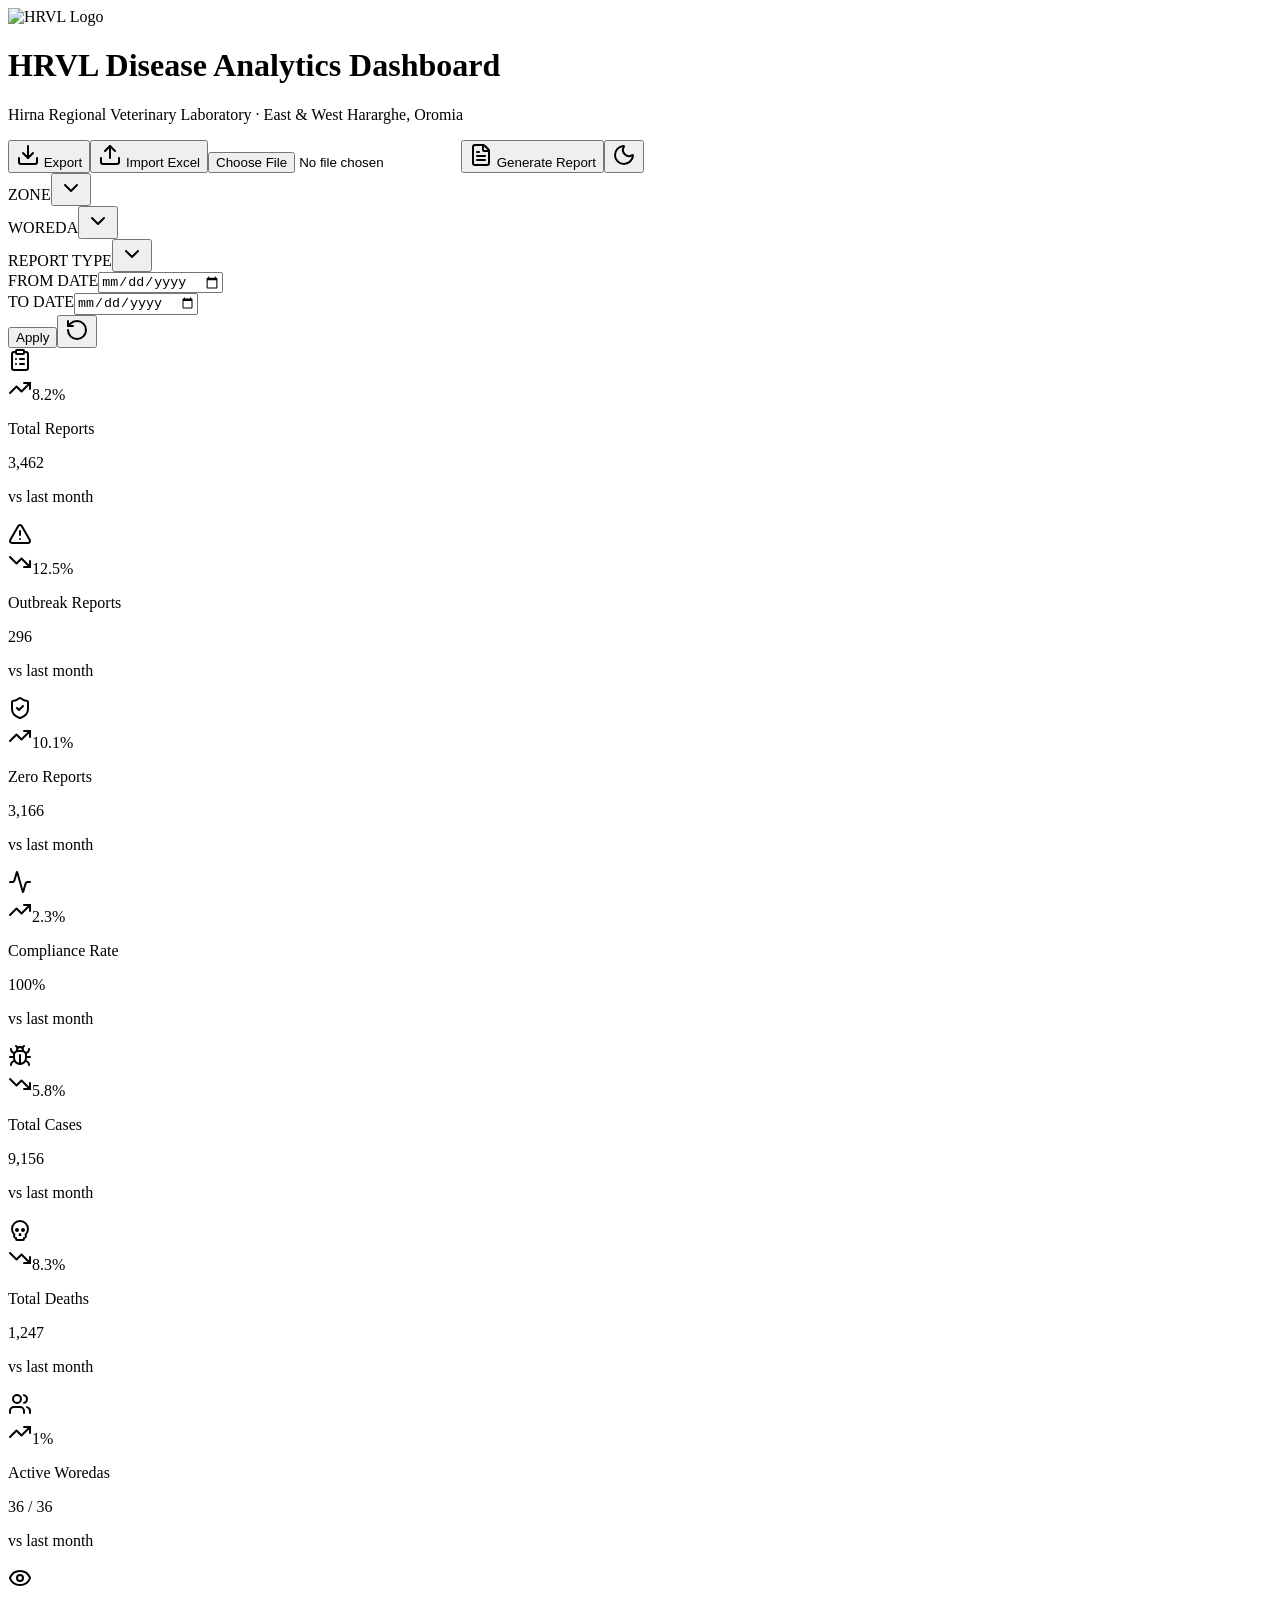
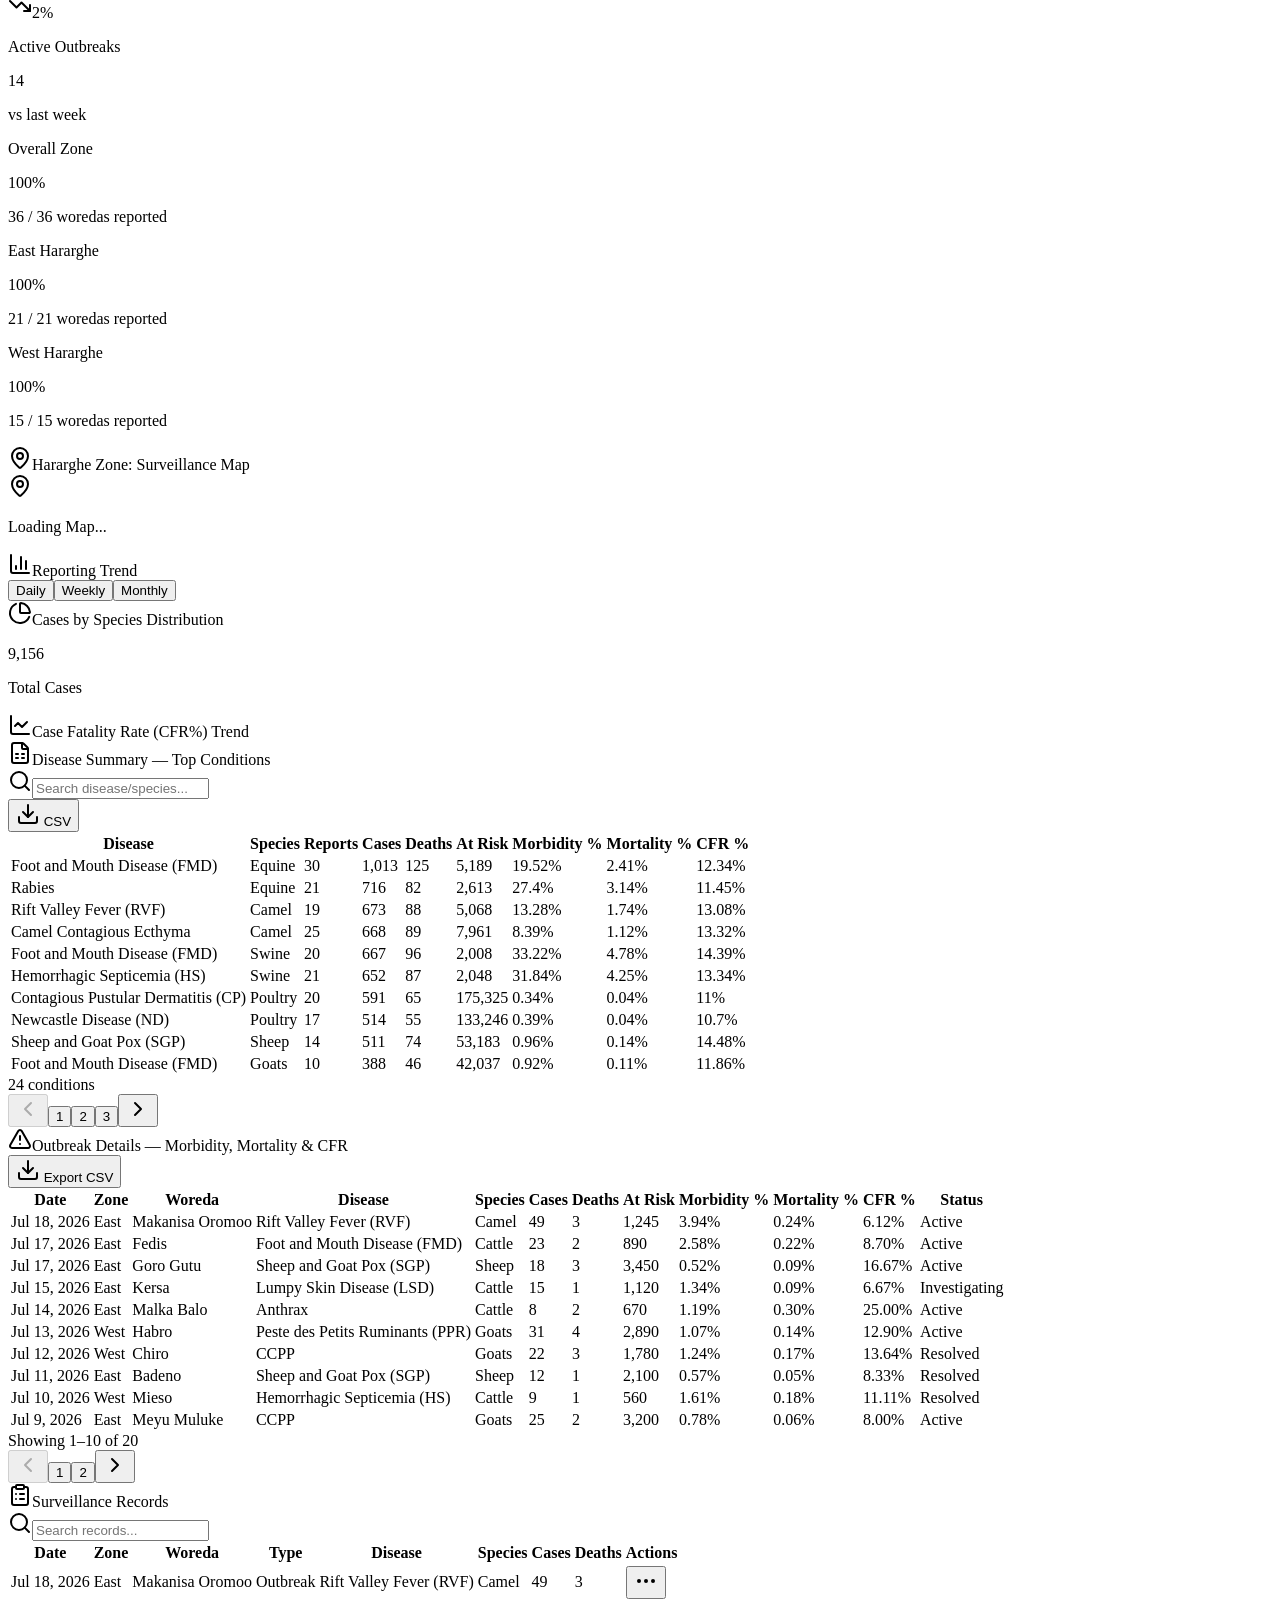
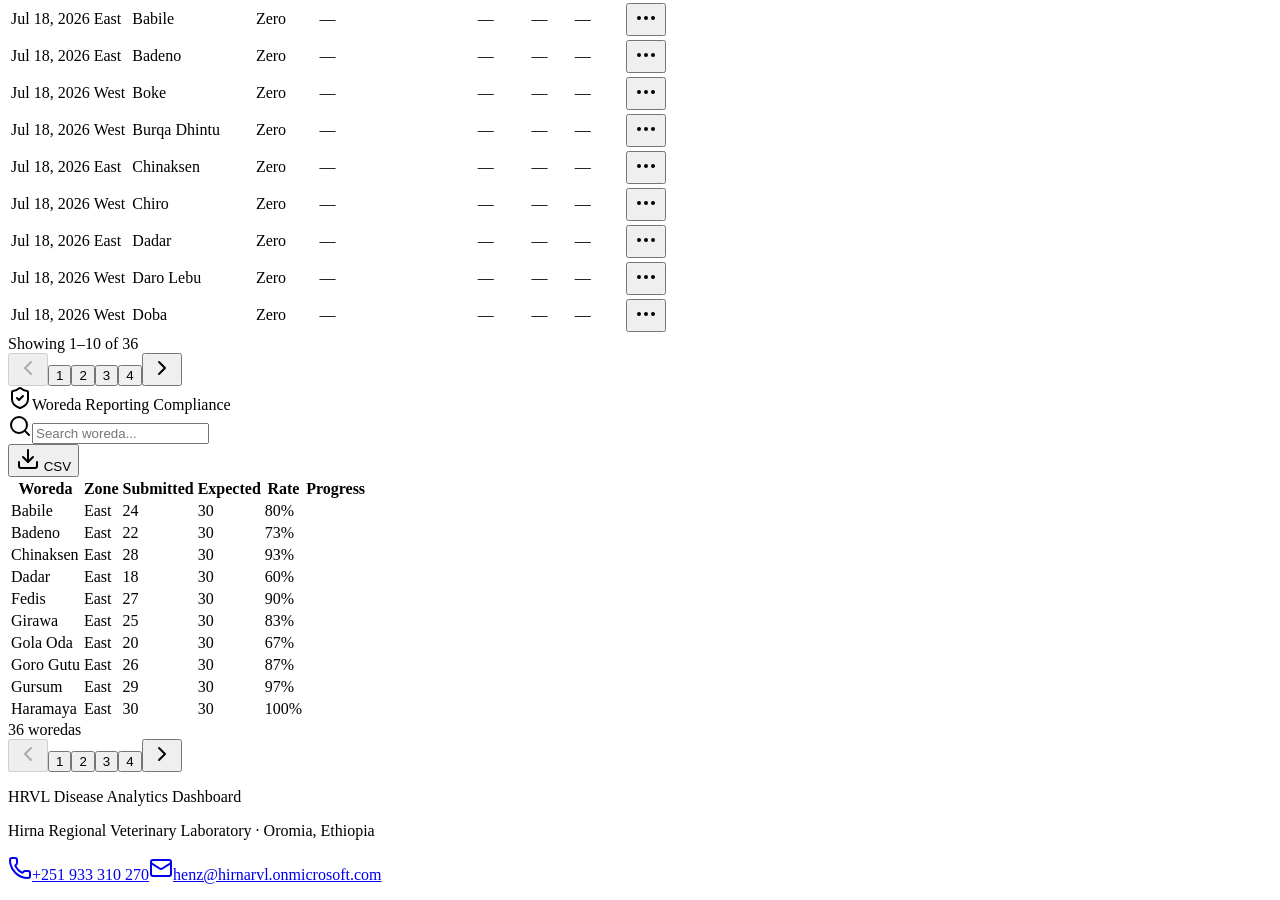
==== commit ca273059: "Add missing Generate Report UI (button + narrative report modal) The narrative report generator (gen" ====
--- a/index.html
+++ b/index.html
@@ -1 +1 @@
-<!DOCTYPE html><html lang="en"><head><meta charSet="utf-8"/><meta name="viewport" content="width=device-width, initial-scale=1"/><link rel="preload" as="image" href="/hrvl-dashboard/hrvl-logo-new.png"/><link rel="stylesheet" href="/hrvl-dashboard/_next/static/chunks/3_m-tw7izqz3p.css" data-precedence="next"/><link rel="preload" as="script" fetchPriority="low" href="/hrvl-dashboard/_next/static/chunks/3mp_0v1zdvpj4.js"/><script src="/hrvl-dashboard/_next/static/chunks/3m81xb-aabgz3.js" async=""></script><script src="/hrvl-dashboard/_next/static/chunks/1lnuuxmghjz5o.js" async=""></script><script src="/hrvl-dashboard/_next/static/chunks/turbopack-31voxjwkh5bpo.js" async=""></script><script src="/hrvl-dashboard/_next/static/chunks/0u6h8rtl1lrvk.js" async=""></script><script src="/hrvl-dashboard/_next/static/chunks/256whwvw_y7jv.js" async=""></script><script src="/hrvl-dashboard/_next/static/chunks/16l2fqpiuhfa1.js" async=""></script><script src="/hrvl-dashboard/_next/static/chunks/3necvtd72xyer.js" async=""></script><script src="/hrvl-dashboard/_next/static/chunks/0l6f5h2zs3vo-.js" async=""></script><link rel="preload" href="https://unpkg.com/leaflet@1.9.4/dist/leaflet.css" as="style" crossorigin="" integrity="sha256-p4NxAoJBhIIN+hmNHrzRCf9tD/miZyoHS5obTRR9BMY="/><title>HRVL Disease Analytics Dashboard</title><meta name="description" content="Animal disease surveillance analytics for the Hirna Regional Veterinary Diagnostic Laboratory — East &amp; West Hararghe, Oromia, Ethiopia."/><link rel="icon" href="/hrvl-dashboard/hrvl-logo-new.png"/><link rel="stylesheet" href="https://unpkg.com/leaflet@1.9.4/dist/leaflet.css" integrity="sha256-p4NxAoJBhIIN+hmNHrzRCf9tD/miZyoHS5obTRR9BMY=" crossorigin=""/><script src="/hrvl-dashboard/_next/static/chunks/0cz1d0mv5g_q7.js" noModule=""></script></head><body class="  antialiased bg-background text-foreground"><div hidden=""><!--$--><!--/$--></div><script>((a,b,c,d,e,f,g,h)=>{let i=document.documentElement,j=["light","dark"];function k(b){var c;(Array.isArray(a)?a:[a]).forEach(a=>{let c="class"===a,d=c&&f?e.map(a=>f[a]||a):e;c?(i.classList.remove(...d),i.classList.add(f&&f[b]?f[b]:b)):i.setAttribute(a,b)}),c=b,h&&j.includes(c)&&(i.style.colorScheme=c)}if(d)k(d);else try{let a=localStorage.getItem(b)||c,d=g&&"system"===a?window.matchMedia("(prefers-color-scheme: dark)").matches?"dark":"light":a;k(d)}catch(a){}})("class","theme","light",null,["light","dark"],null,true,true)</script><div class="min-h-screen flex flex-col bg-gradient-to-br from-slate-50 to-gray-100 dark:from-gray-950 dark:to-gray-900"><header class="bg-white/80 dark:bg-gray-900/80 backdrop-blur-md border-b dark:border-gray-800 shadow-sm sticky top-0 z-50"><div class="max-w-[1600px] mx-auto px-4 sm:px-6 lg:px-8 py-3 flex flex-col sm:flex-row sm:items-center sm:justify-between gap-3"><div class="flex items-center gap-3"><img src="/hrvl-dashboard/hrvl-logo-new.png" alt="HRVL Logo" class="w-10 h-10 rounded-full object-cover ring-2 ring-blue-500/20"/><div><h1 class="text-lg sm:text-xl font-bold text-gray-900 dark:text-gray-50 tracking-tight">HRVL Disease Analytics Dashboard</h1><p class="text-xs sm:text-sm text-gray-500 dark:text-gray-400">Hirna Regional Veterinary Laboratory · East &amp; West Hararghe, Oromia</p></div></div><div class="flex items-center gap-2"><button data-slot="button" class="inline-flex items-center justify-center whitespace-nowrap text-sm font-medium transition-all disabled:pointer-events-none disabled:opacity-50 [&amp;_svg]:pointer-events-none [&amp;_svg:not([class*=&#x27;size-&#x27;])]:size-4 shrink-0 [&amp;_svg]:shrink-0 outline-none focus-visible:border-ring focus-visible:ring-ring/50 focus-visible:ring-[3px] aria-invalid:ring-destructive/20 dark:aria-invalid:ring-destructive/40 aria-invalid:border-destructive border bg-background shadow-xs hover:bg-accent hover:text-accent-foreground dark:bg-input/30 dark:border-input dark:hover:bg-input/50 h-8 rounded-md px-3 has-[&gt;svg]:px-2.5 gap-1.5"><svg xmlns="http://www.w3.org/2000/svg" width="24" height="24" viewBox="0 0 24 24" fill="none" stroke="currentColor" stroke-width="2" stroke-linecap="round" stroke-linejoin="round" class="lucide lucide-download w-4 h-4" aria-hidden="true"><path d="M12 15V3"></path><path d="M21 15v4a2 2 0 0 1-2 2H5a2 2 0 0 1-2-2v-4"></path><path d="m7 10 5 5 5-5"></path></svg> Export</button><button data-slot="button" class="inline-flex items-center justify-center whitespace-nowrap text-sm font-medium transition-all disabled:pointer-events-none disabled:opacity-50 [&amp;_svg]:pointer-events-none [&amp;_svg:not([class*=&#x27;size-&#x27;])]:size-4 shrink-0 [&amp;_svg]:shrink-0 outline-none focus-visible:border-ring focus-visible:ring-ring/50 focus-visible:ring-[3px] aria-invalid:ring-destructive/20 dark:aria-invalid:ring-destructive/40 aria-invalid:border-destructive border bg-background shadow-xs hover:bg-accent hover:text-accent-foreground dark:bg-input/30 dark:border-input dark:hover:bg-input/50 h-8 rounded-md px-3 has-[&gt;svg]:px-2.5 gap-1.5"><svg xmlns="http://www.w3.org/2000/svg" width="24" height="24" viewBox="0 0 24 24" fill="none" stroke="currentColor" stroke-width="2" stroke-linecap="round" stroke-linejoin="round" class="lucide lucide-upload w-4 h-4" aria-hidden="true"><path d="M12 3v12"></path><path d="m17 8-5-5-5 5"></path><path d="M21 15v4a2 2 0 0 1-2 2H5a2 2 0 0 1-2-2v-4"></path></svg> Import Excel</button><input type="file" accept=".xlsx,.xls" class="hidden"/><button data-slot="button" class="inline-flex items-center justify-center gap-2 whitespace-nowrap rounded-md text-sm font-medium transition-all disabled:pointer-events-none disabled:opacity-50 [&amp;_svg]:pointer-events-none [&amp;_svg:not([class*=&#x27;size-&#x27;])]:size-4 shrink-0 [&amp;_svg]:shrink-0 outline-none focus-visible:border-ring focus-visible:ring-ring/50 focus-visible:ring-[3px] aria-invalid:ring-destructive/20 dark:aria-invalid:ring-destructive/40 aria-invalid:border-destructive border bg-background shadow-xs hover:bg-accent hover:text-accent-foreground dark:bg-input/30 dark:border-input dark:hover:bg-input/50 size-9 w-8 h-8"><svg xmlns="http://www.w3.org/2000/svg" width="24" height="24" viewBox="0 0 24 24" fill="none" stroke="currentColor" stroke-width="2" stroke-linecap="round" stroke-linejoin="round" class="lucide lucide-moon w-4 h-4" aria-hidden="true"><path d="M20.985 12.486a9 9 0 1 1-9.473-9.472c.405-.022.617.46.402.803a6 6 0 0 0 8.268 8.268c.344-.215.825-.004.803.401"></path></svg></button></div></div></header><main class="flex-1 max-w-[1600px] mx-auto px-4 sm:px-6 lg:px-8 py-6 space-y-6 w-full"><div data-slot="card" class="bg-card text-card-foreground flex flex-col gap-6 rounded-xl border py-6 shadow-sm dark:bg-gray-900 dark:border-gray-800"><div data-slot="card-content" class="p-3 sm:p-4"><div class="grid grid-cols-2 sm:grid-cols-3 lg:grid-cols-6 gap-3 items-end"><div><label class="text-xs font-medium text-muted-foreground mb-1 block">ZONE</label><button type="button" role="combobox" aria-expanded="false" aria-autocomplete="none" dir="ltr" data-state="closed" data-slot="select-trigger" data-size="default" class="border-input data-[placeholder]:text-muted-foreground [&amp;_svg:not([class*=&#x27;text-&#x27;])]:text-muted-foreground focus-visible:border-ring focus-visible:ring-ring/50 aria-invalid:ring-destructive/20 dark:aria-invalid:ring-destructive/40 aria-invalid:border-destructive dark:bg-input/30 dark:hover:bg-input/50 flex items-center justify-between gap-2 rounded-md border bg-transparent px-3 py-2 text-sm whitespace-nowrap shadow-xs transition-[color,box-shadow] outline-none focus-visible:ring-[3px] disabled:cursor-not-allowed disabled:opacity-50 data-[size=default]:h-9 data-[size=sm]:h-8 *:data-[slot=select-value]:line-clamp-1 *:data-[slot=select-value]:flex *:data-[slot=select-value]:items-center *:data-[slot=select-value]:gap-2 [&amp;_svg]:pointer-events-none [&amp;_svg]:shrink-0 [&amp;_svg:not([class*=&#x27;size-&#x27;])]:size-4 w-full"><span data-slot="select-value" style="pointer-events:none"></span><svg xmlns="http://www.w3.org/2000/svg" width="24" height="24" viewBox="0 0 24 24" fill="none" stroke="currentColor" stroke-width="2" stroke-linecap="round" stroke-linejoin="round" class="lucide lucide-chevron-down size-4 opacity-50" aria-hidden="true"><path d="m6 9 6 6 6-6"></path></svg></button><select aria-hidden="true" tabindex="-1" style="position:absolute;border:0;width:1px;height:1px;padding:0;margin:-1px;overflow:hidden;clip:rect(0, 0, 0, 0);white-space:nowrap;word-wrap:normal"></select></div><div><label class="text-xs font-medium text-muted-foreground mb-1 block">WOREDA</label><button type="button" role="combobox" aria-expanded="false" aria-autocomplete="none" dir="ltr" data-state="closed" data-slot="select-trigger" data-size="default" class="border-input data-[placeholder]:text-muted-foreground [&amp;_svg:not([class*=&#x27;text-&#x27;])]:text-muted-foreground focus-visible:border-ring focus-visible:ring-ring/50 aria-invalid:ring-destructive/20 dark:aria-invalid:ring-destructive/40 aria-invalid:border-destructive dark:bg-input/30 dark:hover:bg-input/50 flex items-center justify-between gap-2 rounded-md border bg-transparent px-3 py-2 text-sm whitespace-nowrap shadow-xs transition-[color,box-shadow] outline-none focus-visible:ring-[3px] disabled:cursor-not-allowed disabled:opacity-50 data-[size=default]:h-9 data-[size=sm]:h-8 *:data-[slot=select-value]:line-clamp-1 *:data-[slot=select-value]:flex *:data-[slot=select-value]:items-center *:data-[slot=select-value]:gap-2 [&amp;_svg]:pointer-events-none [&amp;_svg]:shrink-0 [&amp;_svg:not([class*=&#x27;size-&#x27;])]:size-4 w-full"><span data-slot="select-value" style="pointer-events:none"></span><svg xmlns="http://www.w3.org/2000/svg" width="24" height="24" viewBox="0 0 24 24" fill="none" stroke="currentColor" stroke-width="2" stroke-linecap="round" stroke-linejoin="round" class="lucide lucide-chevron-down size-4 opacity-50" aria-hidden="true"><path d="m6 9 6 6 6-6"></path></svg></button><select aria-hidden="true" tabindex="-1" style="position:absolute;border:0;width:1px;height:1px;padding:0;margin:-1px;overflow:hidden;clip:rect(0, 0, 0, 0);white-space:nowrap;word-wrap:normal"></select></div><div><label class="text-xs font-medium text-muted-foreground mb-1 block">REPORT TYPE</label><button type="button" role="combobox" aria-expanded="false" aria-autocomplete="none" dir="ltr" data-state="closed" data-slot="select-trigger" data-size="default" class="border-input data-[placeholder]:text-muted-foreground [&amp;_svg:not([class*=&#x27;text-&#x27;])]:text-muted-foreground focus-visible:border-ring focus-visible:ring-ring/50 aria-invalid:ring-destructive/20 dark:aria-invalid:ring-destructive/40 aria-invalid:border-destructive dark:bg-input/30 dark:hover:bg-input/50 flex items-center justify-between gap-2 rounded-md border bg-transparent px-3 py-2 text-sm whitespace-nowrap shadow-xs transition-[color,box-shadow] outline-none focus-visible:ring-[3px] disabled:cursor-not-allowed disabled:opacity-50 data-[size=default]:h-9 data-[size=sm]:h-8 *:data-[slot=select-value]:line-clamp-1 *:data-[slot=select-value]:flex *:data-[slot=select-value]:items-center *:data-[slot=select-value]:gap-2 [&amp;_svg]:pointer-events-none [&amp;_svg]:shrink-0 [&amp;_svg:not([class*=&#x27;size-&#x27;])]:size-4 w-full"><span data-slot="select-value" style="pointer-events:none"></span><svg xmlns="http://www.w3.org/2000/svg" width="24" height="24" viewBox="0 0 24 24" fill="none" stroke="currentColor" stroke-width="2" stroke-linecap="round" stroke-linejoin="round" class="lucide lucide-chevron-down size-4 opacity-50" aria-hidden="true"><path d="m6 9 6 6 6-6"></path></svg></button><select aria-hidden="true" tabindex="-1" style="position:absolute;border:0;width:1px;height:1px;padding:0;margin:-1px;overflow:hidden;clip:rect(0, 0, 0, 0);white-space:nowrap;word-wrap:normal"></select></div><div><label class="text-xs font-medium text-muted-foreground mb-1 block">FROM DATE</label><input type="date" data-slot="input" class="file:text-foreground placeholder:text-muted-foreground selection:bg-primary selection:text-primary-foreground dark:bg-input/30 border-input flex h-9 min-w-0 rounded-md border bg-transparent px-3 py-1 text-base shadow-xs transition-[color,box-shadow] outline-none file:inline-flex file:h-7 file:border-0 file:bg-transparent file:text-sm file:font-medium disabled:pointer-events-none disabled:cursor-not-allowed disabled:opacity-50 md:text-sm focus-visible:border-ring focus-visible:ring-ring/50 focus-visible:ring-[3px] aria-invalid:ring-destructive/20 dark:aria-invalid:ring-destructive/40 aria-invalid:border-destructive w-full" value=""/></div><div><label class="text-xs font-medium text-muted-foreground mb-1 block">TO DATE</label><input type="date" data-slot="input" class="file:text-foreground placeholder:text-muted-foreground selection:bg-primary selection:text-primary-foreground dark:bg-input/30 border-input flex h-9 min-w-0 rounded-md border bg-transparent px-3 py-1 text-base shadow-xs transition-[color,box-shadow] outline-none file:inline-flex file:h-7 file:border-0 file:bg-transparent file:text-sm file:font-medium disabled:pointer-events-none disabled:cursor-not-allowed disabled:opacity-50 md:text-sm focus-visible:border-ring focus-visible:ring-ring/50 focus-visible:ring-[3px] aria-invalid:ring-destructive/20 dark:aria-invalid:ring-destructive/40 aria-invalid:border-destructive w-full" value=""/></div><div class="flex gap-2"><button data-slot="button" class="inline-flex items-center justify-center whitespace-nowrap text-sm font-medium transition-all disabled:pointer-events-none disabled:opacity-50 [&amp;_svg]:pointer-events-none [&amp;_svg:not([class*=&#x27;size-&#x27;])]:size-4 [&amp;_svg]:shrink-0 outline-none focus-visible:border-ring focus-visible:ring-ring/50 focus-visible:ring-[3px] aria-invalid:ring-destructive/20 dark:aria-invalid:ring-destructive/40 aria-invalid:border-destructive bg-primary text-primary-foreground shadow-xs hover:bg-primary/90 h-8 rounded-md gap-1.5 px-3 has-[&gt;svg]:px-2.5 flex-1">Apply</button><button data-slot="button" class="inline-flex items-center justify-center whitespace-nowrap text-sm font-medium transition-all disabled:pointer-events-none disabled:opacity-50 [&amp;_svg]:pointer-events-none [&amp;_svg:not([class*=&#x27;size-&#x27;])]:size-4 shrink-0 [&amp;_svg]:shrink-0 outline-none focus-visible:border-ring focus-visible:ring-ring/50 focus-visible:ring-[3px] aria-invalid:ring-destructive/20 dark:aria-invalid:ring-destructive/40 aria-invalid:border-destructive border bg-background shadow-xs hover:bg-accent hover:text-accent-foreground dark:bg-input/30 dark:border-input dark:hover:bg-input/50 h-8 rounded-md gap-1.5 has-[&gt;svg]:px-2.5 px-3"><svg xmlns="http://www.w3.org/2000/svg" width="24" height="24" viewBox="0 0 24 24" fill="none" stroke="currentColor" stroke-width="2" stroke-linecap="round" stroke-linejoin="round" class="lucide lucide-rotate-ccw w-3.5 h-3.5" aria-hidden="true"><path d="M3 12a9 9 0 1 0 9-9 9.75 9.75 0 0 0-6.74 2.74L3 8"></path><path d="M3 3v5h5"></path></svg></button></div></div></div></div><div class="grid grid-cols-2 sm:grid-cols-3 lg:grid-cols-4 gap-3"><div data-slot="card" class="bg-card text-card-foreground flex flex-col gap-6 rounded-xl border py-6 shadow-sm dark:bg-gray-900 dark:border-gray-800 hover:shadow-md transition-shadow"><div data-slot="card-content" class="p-4"><div class="flex items-start justify-between"><div class="p-2 rounded-lg bg-muted/60 dark:bg-gray-800"><svg xmlns="http://www.w3.org/2000/svg" width="24" height="24" viewBox="0 0 24 24" fill="none" stroke="currentColor" stroke-width="2" stroke-linecap="round" stroke-linejoin="round" class="lucide lucide-clipboard-list w-5 h-5 text-blue-600" aria-hidden="true"><rect width="8" height="4" x="8" y="2" rx="1" ry="1"></rect><path d="M16 4h2a2 2 0 0 1 2 2v14a2 2 0 0 1-2 2H6a2 2 0 0 1-2-2V6a2 2 0 0 1 2-2h2"></path><path d="M12 11h4"></path><path d="M12 16h4"></path><path d="M8 11h.01"></path><path d="M8 16h.01"></path></svg></div><div class="flex items-center gap-1 text-xs font-medium px-2 py-0.5 rounded-full bg-emerald-50 text-emerald-700 dark:bg-emerald-900/20 dark:text-emerald-400"><svg xmlns="http://www.w3.org/2000/svg" width="24" height="24" viewBox="0 0 24 24" fill="none" stroke="currentColor" stroke-width="2" stroke-linecap="round" stroke-linejoin="round" class="lucide lucide-trending-up w-3 h-3" aria-hidden="true"><path d="M16 7h6v6"></path><path d="m22 7-8.5 8.5-5-5L2 17"></path></svg>8.2<!-- -->%</div></div><div class="mt-3"><p class="text-xs text-muted-foreground">Total Reports</p><p class="text-xl font-bold text-gray-900 dark:text-gray-50">3,462</p><p class="text-xs text-muted-foreground/70 mt-0.5">vs last month</p></div></div></div><div data-slot="card" class="bg-card text-card-foreground flex flex-col gap-6 rounded-xl border py-6 shadow-sm dark:bg-gray-900 dark:border-gray-800 hover:shadow-md transition-shadow"><div data-slot="card-content" class="p-4"><div class="flex items-start justify-between"><div class="p-2 rounded-lg bg-muted/60 dark:bg-gray-800"><svg xmlns="http://www.w3.org/2000/svg" width="24" height="24" viewBox="0 0 24 24" fill="none" stroke="currentColor" stroke-width="2" stroke-linecap="round" stroke-linejoin="round" class="lucide lucide-triangle-alert w-5 h-5 text-amber-600" aria-hidden="true"><path d="m21.73 18-8-14a2 2 0 0 0-3.48 0l-8 14A2 2 0 0 0 4 21h16a2 2 0 0 0 1.73-3"></path><path d="M12 9v4"></path><path d="M12 17h.01"></path></svg></div><div class="flex items-center gap-1 text-xs font-medium px-2 py-0.5 rounded-full bg-red-50 text-red-700 dark:bg-red-900/20 dark:text-red-400"><svg xmlns="http://www.w3.org/2000/svg" width="24" height="24" viewBox="0 0 24 24" fill="none" stroke="currentColor" stroke-width="2" stroke-linecap="round" stroke-linejoin="round" class="lucide lucide-trending-down w-3 h-3" aria-hidden="true"><path d="M16 17h6v-6"></path><path d="m22 17-8.5-8.5-5 5L2 7"></path></svg>12.5<!-- -->%</div></div><div class="mt-3"><p class="text-xs text-muted-foreground">Outbreak Reports</p><p class="text-xl font-bold text-gray-900 dark:text-gray-50">296</p><p class="text-xs text-muted-foreground/70 mt-0.5">vs last month</p></div></div></div><div data-slot="card" class="bg-card text-card-foreground flex flex-col gap-6 rounded-xl border py-6 shadow-sm dark:bg-gray-900 dark:border-gray-800 hover:shadow-md transition-shadow"><div data-slot="card-content" class="p-4"><div class="flex items-start justify-between"><div class="p-2 rounded-lg bg-muted/60 dark:bg-gray-800"><svg xmlns="http://www.w3.org/2000/svg" width="24" height="24" viewBox="0 0 24 24" fill="none" stroke="currentColor" stroke-width="2" stroke-linecap="round" stroke-linejoin="round" class="lucide lucide-shield-check w-5 h-5 text-emerald-600" aria-hidden="true"><path d="M20 13c0 5-3.5 7.5-7.66 8.95a1 1 0 0 1-.67-.01C7.5 20.5 4 18 4 13V6a1 1 0 0 1 1-1c2 0 4.5-1.2 6.24-2.72a1.17 1.17 0 0 1 1.52 0C14.51 3.81 17 5 19 5a1 1 0 0 1 1 1z"></path><path d="m9 12 2 2 4-4"></path></svg></div><div class="flex items-center gap-1 text-xs font-medium px-2 py-0.5 rounded-full bg-emerald-50 text-emerald-700 dark:bg-emerald-900/20 dark:text-emerald-400"><svg xmlns="http://www.w3.org/2000/svg" width="24" height="24" viewBox="0 0 24 24" fill="none" stroke="currentColor" stroke-width="2" stroke-linecap="round" stroke-linejoin="round" class="lucide lucide-trending-up w-3 h-3" aria-hidden="true"><path d="M16 7h6v6"></path><path d="m22 7-8.5 8.5-5-5L2 17"></path></svg>10.1<!-- -->%</div></div><div class="mt-3"><p class="text-xs text-muted-foreground">Zero Reports</p><p class="text-xl font-bold text-gray-900 dark:text-gray-50">3,166</p><p class="text-xs text-muted-foreground/70 mt-0.5">vs last month</p></div></div></div><div data-slot="card" class="bg-card text-card-foreground flex flex-col gap-6 rounded-xl border py-6 shadow-sm dark:bg-gray-900 dark:border-gray-800 hover:shadow-md transition-shadow"><div data-slot="card-content" class="p-4"><div class="flex items-start justify-between"><div class="p-2 rounded-lg bg-muted/60 dark:bg-gray-800"><svg xmlns="http://www.w3.org/2000/svg" width="24" height="24" viewBox="0 0 24 24" fill="none" stroke="currentColor" stroke-width="2" stroke-linecap="round" stroke-linejoin="round" class="lucide lucide-activity w-5 h-5 text-purple-600" aria-hidden="true"><path d="M22 12h-2.48a2 2 0 0 0-1.93 1.46l-2.35 8.36a.25.25 0 0 1-.48 0L9.24 2.18a.25.25 0 0 0-.48 0l-2.35 8.36A2 2 0 0 1 4.49 12H2"></path></svg></div><div class="flex items-center gap-1 text-xs font-medium px-2 py-0.5 rounded-full bg-emerald-50 text-emerald-700 dark:bg-emerald-900/20 dark:text-emerald-400"><svg xmlns="http://www.w3.org/2000/svg" width="24" height="24" viewBox="0 0 24 24" fill="none" stroke="currentColor" stroke-width="2" stroke-linecap="round" stroke-linejoin="round" class="lucide lucide-trending-up w-3 h-3" aria-hidden="true"><path d="M16 7h6v6"></path><path d="m22 7-8.5 8.5-5-5L2 17"></path></svg>2.3<!-- -->%</div></div><div class="mt-3"><p class="text-xs text-muted-foreground">Compliance Rate</p><p class="text-xl font-bold text-gray-900 dark:text-gray-50">100%</p><p class="text-xs text-muted-foreground/70 mt-0.5">vs last month</p></div></div></div><div data-slot="card" class="bg-card text-card-foreground flex flex-col gap-6 rounded-xl border py-6 shadow-sm dark:bg-gray-900 dark:border-gray-800 hover:shadow-md transition-shadow"><div data-slot="card-content" class="p-4"><div class="flex items-start justify-between"><div class="p-2 rounded-lg bg-muted/60 dark:bg-gray-800"><svg xmlns="http://www.w3.org/2000/svg" width="24" height="24" viewBox="0 0 24 24" fill="none" stroke="currentColor" stroke-width="2" stroke-linecap="round" stroke-linejoin="round" class="lucide lucide-bug w-5 h-5 text-red-600" aria-hidden="true"><path d="M12 20v-9"></path><path d="M14 7a4 4 0 0 1 4 4v3a6 6 0 0 1-12 0v-3a4 4 0 0 1 4-4z"></path><path d="M14.12 3.88 16 2"></path><path d="M21 21a4 4 0 0 0-3.81-4"></path><path d="M21 5a4 4 0 0 1-3.55 3.97"></path><path d="M22 13h-4"></path><path d="M3 21a4 4 0 0 1 3.81-4"></path><path d="M3 5a4 4 0 0 0 3.55 3.97"></path><path d="M6 13H2"></path><path d="m8 2 1.88 1.88"></path><path d="M9 7.13V6a3 3 0 1 1 6 0v1.13"></path></svg></div><div class="flex items-center gap-1 text-xs font-medium px-2 py-0.5 rounded-full bg-red-50 text-red-700 dark:bg-red-900/20 dark:text-red-400"><svg xmlns="http://www.w3.org/2000/svg" width="24" height="24" viewBox="0 0 24 24" fill="none" stroke="currentColor" stroke-width="2" stroke-linecap="round" stroke-linejoin="round" class="lucide lucide-trending-down w-3 h-3" aria-hidden="true"><path d="M16 17h6v-6"></path><path d="m22 17-8.5-8.5-5 5L2 7"></path></svg>5.8<!-- -->%</div></div><div class="mt-3"><p class="text-xs text-muted-foreground">Total Cases</p><p class="text-xl font-bold text-gray-900 dark:text-gray-50">9,156</p><p class="text-xs text-muted-foreground/70 mt-0.5">vs last month</p></div></div></div><div data-slot="card" class="bg-card text-card-foreground flex flex-col gap-6 rounded-xl border py-6 shadow-sm dark:bg-gray-900 dark:border-gray-800 hover:shadow-md transition-shadow"><div data-slot="card-content" class="p-4"><div class="flex items-start justify-between"><div class="p-2 rounded-lg bg-muted/60 dark:bg-gray-800"><svg xmlns="http://www.w3.org/2000/svg" width="24" height="24" viewBox="0 0 24 24" fill="none" stroke="currentColor" stroke-width="2" stroke-linecap="round" stroke-linejoin="round" class="lucide lucide-skull w-5 h-5 text-gray-600 dark:text-gray-400" aria-hidden="true"><path d="m12.5 17-.5-1-.5 1h1z"></path><path d="M15 22a1 1 0 0 0 1-1v-1a2 2 0 0 0 1.56-3.25 8 8 0 1 0-11.12 0A2 2 0 0 0 8 20v1a1 1 0 0 0 1 1z"></path><circle cx="15" cy="12" r="1"></circle><circle cx="9" cy="12" r="1"></circle></svg></div><div class="flex items-center gap-1 text-xs font-medium px-2 py-0.5 rounded-full bg-red-50 text-red-700 dark:bg-red-900/20 dark:text-red-400"><svg xmlns="http://www.w3.org/2000/svg" width="24" height="24" viewBox="0 0 24 24" fill="none" stroke="currentColor" stroke-width="2" stroke-linecap="round" stroke-linejoin="round" class="lucide lucide-trending-down w-3 h-3" aria-hidden="true"><path d="M16 17h6v-6"></path><path d="m22 17-8.5-8.5-5 5L2 7"></path></svg>8.3<!-- -->%</div></div><div class="mt-3"><p class="text-xs text-muted-foreground">Total Deaths</p><p class="text-xl font-bold text-gray-900 dark:text-gray-50">1,247</p><p class="text-xs text-muted-foreground/70 mt-0.5">vs last month</p></div></div></div><div data-slot="card" class="bg-card text-card-foreground flex flex-col gap-6 rounded-xl border py-6 shadow-sm dark:bg-gray-900 dark:border-gray-800 hover:shadow-md transition-shadow"><div data-slot="card-content" class="p-4"><div class="flex items-start justify-between"><div class="p-2 rounded-lg bg-muted/60 dark:bg-gray-800"><svg xmlns="http://www.w3.org/2000/svg" width="24" height="24" viewBox="0 0 24 24" fill="none" stroke="currentColor" stroke-width="2" stroke-linecap="round" stroke-linejoin="round" class="lucide lucide-users w-5 h-5 text-cyan-600" aria-hidden="true"><path d="M16 21v-2a4 4 0 0 0-4-4H6a4 4 0 0 0-4 4v2"></path><path d="M16 3.128a4 4 0 0 1 0 7.744"></path><path d="M22 21v-2a4 4 0 0 0-3-3.87"></path><circle cx="9" cy="7" r="4"></circle></svg></div><div class="flex items-center gap-1 text-xs font-medium px-2 py-0.5 rounded-full bg-emerald-50 text-emerald-700 dark:bg-emerald-900/20 dark:text-emerald-400"><svg xmlns="http://www.w3.org/2000/svg" width="24" height="24" viewBox="0 0 24 24" fill="none" stroke="currentColor" stroke-width="2" stroke-linecap="round" stroke-linejoin="round" class="lucide lucide-trending-up w-3 h-3" aria-hidden="true"><path d="M16 7h6v6"></path><path d="m22 7-8.5 8.5-5-5L2 17"></path></svg>1<!-- -->%</div></div><div class="mt-3"><p class="text-xs text-muted-foreground">Active Woredas</p><p class="text-xl font-bold text-gray-900 dark:text-gray-50">31 / 36</p><p class="text-xs text-muted-foreground/70 mt-0.5">vs last month</p></div></div></div><div data-slot="card" class="bg-card text-card-foreground flex flex-col gap-6 rounded-xl border py-6 shadow-sm dark:bg-gray-900 dark:border-gray-800 hover:shadow-md transition-shadow"><div data-slot="card-content" class="p-4"><div class="flex items-start justify-between"><div class="p-2 rounded-lg bg-muted/60 dark:bg-gray-800"><svg xmlns="http://www.w3.org/2000/svg" width="24" height="24" viewBox="0 0 24 24" fill="none" stroke="currentColor" stroke-width="2" stroke-linecap="round" stroke-linejoin="round" class="lucide lucide-eye w-5 h-5 text-orange-600" aria-hidden="true"><path d="M2.062 12.348a1 1 0 0 1 0-.696 10.75 10.75 0 0 1 19.876 0 1 1 0 0 1 0 .696 10.75 10.75 0 0 1-19.876 0"></path><circle cx="12" cy="12" r="3"></circle></svg></div><div class="flex items-center gap-1 text-xs font-medium px-2 py-0.5 rounded-full bg-red-50 text-red-700 dark:bg-red-900/20 dark:text-red-400"><svg xmlns="http://www.w3.org/2000/svg" width="24" height="24" viewBox="0 0 24 24" fill="none" stroke="currentColor" stroke-width="2" stroke-linecap="round" stroke-linejoin="round" class="lucide lucide-trending-down w-3 h-3" aria-hidden="true"><path d="M16 17h6v-6"></path><path d="m22 17-8.5-8.5-5 5L2 7"></path></svg>2<!-- -->%</div></div><div class="mt-3"><p class="text-xs text-muted-foreground">Active Outbreaks</p><p class="text-xl font-bold text-gray-900 dark:text-gray-50">14</p><p class="text-xs text-muted-foreground/70 mt-0.5">vs last week</p></div></div></div></div><div class="grid grid-cols-1 sm:grid-cols-3 gap-3"><div data-slot="card" class="bg-card text-card-foreground flex flex-col gap-6 rounded-xl border py-6 shadow-sm dark:bg-gray-900 dark:border-gray-800"><div data-slot="card-content" class="p-4"><div class="flex items-center justify-between mb-2"><p class="text-xs text-muted-foreground">Overall Zone</p><p class="text-lg font-bold text-blue-600">31<!-- -->%</p></div><div class="w-full bg-muted/60 dark:bg-gray-800 rounded-full h-2.5 overflow-hidden"><div class="h-full bg-blue-500 rounded-full transition-all duration-1000" style="width:31%"></div></div><p class="text-xs text-muted-foreground mt-1.5">11<!-- --> / <!-- -->36<!-- --> woredas reported</p></div></div><div data-slot="card" class="bg-card text-card-foreground flex flex-col gap-6 rounded-xl border py-6 shadow-sm dark:bg-gray-900 dark:border-gray-800"><div data-slot="card-content" class="p-4"><div class="flex items-center justify-between mb-2"><p class="text-xs text-muted-foreground">East Hararghe</p><p class="text-lg font-bold text-blue-500">33<!-- -->%</p></div><div class="w-full bg-muted/60 dark:bg-gray-800 rounded-full h-2.5 overflow-hidden"><div class="h-full bg-blue-400 rounded-full transition-all duration-1000" style="width:33%"></div></div><p class="text-xs text-muted-foreground mt-1.5">7<!-- --> / <!-- -->21<!-- --> woredas reported</p></div></div><div data-slot="card" class="bg-card text-card-foreground flex flex-col gap-6 rounded-xl border py-6 shadow-sm dark:bg-gray-900 dark:border-gray-800"><div data-slot="card-content" class="p-4"><div class="flex items-center justify-between mb-2"><p class="text-xs text-muted-foreground">West Hararghe</p><p class="text-lg font-bold text-emerald-600">27<!-- -->%</p></div><div class="w-full bg-muted/60 dark:bg-gray-800 rounded-full h-2.5 overflow-hidden"><div class="h-full bg-emerald-500 rounded-full transition-all duration-1000" style="width:27%"></div></div><p class="text-xs text-muted-foreground mt-1.5">4<!-- --> / <!-- -->15<!-- --> woredas reported</p></div></div></div><div class="grid grid-cols-1 xl:grid-cols-2 gap-6"><div data-slot="card" class="bg-card text-card-foreground flex flex-col gap-6 rounded-xl border py-6 shadow-md dark:bg-gray-900 dark:border-gray-800"><div data-slot="card-header" class="@container/card-header grid auto-rows-min grid-rows-[auto_auto] items-start gap-1.5 px-6 has-data-[slot=card-action]:grid-cols-[1fr_auto] [.border-b]:pb-6 pb-2"><div data-slot="card-title" class="text-base font-semibold flex items-center gap-2"><svg xmlns="http://www.w3.org/2000/svg" width="24" height="24" viewBox="0 0 24 24" fill="none" stroke="currentColor" stroke-width="2" stroke-linecap="round" stroke-linejoin="round" class="lucide lucide-map-pin w-5 h-5 text-blue-600" aria-hidden="true"><path d="M20 10c0 4.993-5.539 10.193-7.399 11.799a1 1 0 0 1-1.202 0C9.539 20.193 4 14.993 4 10a8 8 0 0 1 16 0"></path><circle cx="12" cy="10" r="3"></circle></svg>Hararghe Zone: Surveillance Map</div></div><div data-slot="card-content" class="px-6"><!--$!--><template data-dgst="BAILOUT_TO_CLIENT_SIDE_RENDERING"></template><div class="h-[480px] rounded-xl bg-muted animate-pulse flex items-center justify-center"><div class="text-center text-muted-foreground"><svg xmlns="http://www.w3.org/2000/svg" width="24" height="24" viewBox="0 0 24 24" fill="none" stroke="currentColor" stroke-width="2" stroke-linecap="round" stroke-linejoin="round" class="lucide lucide-map-pin w-10 h-10 mx-auto mb-2 animate-bounce" aria-hidden="true"><path d="M20 10c0 4.993-5.539 10.193-7.399 11.799a1 1 0 0 1-1.202 0C9.539 20.193 4 14.993 4 10a8 8 0 0 1 16 0"></path><circle cx="12" cy="10" r="3"></circle></svg><p class="text-sm font-medium">Loading Map...</p></div></div><!--/$--></div></div><div data-slot="card" class="bg-card text-card-foreground flex flex-col gap-6 rounded-xl border py-6 shadow-md dark:bg-gray-900 dark:border-gray-800"><div data-slot="card-header" class="@container/card-header grid auto-rows-min grid-rows-[auto_auto] items-start gap-1.5 px-6 has-data-[slot=card-action]:grid-cols-[1fr_auto] [.border-b]:pb-6 pb-2"><div data-slot="card-title" class="text-base font-semibold flex items-center gap-2"><svg xmlns="http://www.w3.org/2000/svg" width="24" height="24" viewBox="0 0 24 24" fill="none" stroke="currentColor" stroke-width="2" stroke-linecap="round" stroke-linejoin="round" class="lucide lucide-chart-column w-5 h-5 text-gray-600 dark:text-gray-400" aria-hidden="true"><path d="M3 3v16a2 2 0 0 0 2 2h16"></path><path d="M18 17V9"></path><path d="M13 17V5"></path><path d="M8 17v-3"></path></svg>Reporting Trend</div></div><div data-slot="card-content" class="px-6"><div dir="ltr" data-orientation="horizontal" data-slot="tabs" class="flex flex-col gap-2"><div role="tablist" aria-orientation="horizontal" data-slot="tabs-list" class="bg-muted text-muted-foreground inline-flex h-9 items-center justify-center rounded-lg p-[3px] w-full overflow-x-auto" tabindex="-1" data-orientation="horizontal" style="outline:none"><button type="button" role="tab" aria-selected="false" aria-controls="radix-_R_194ltlb_-content-Daily" data-state="inactive" id="radix-_R_194ltlb_-trigger-Daily" data-slot="tabs-trigger" class="data-[state=active]:bg-background dark:data-[state=active]:text-foreground focus-visible:border-ring focus-visible:ring-ring/50 focus-visible:outline-ring dark:data-[state=active]:border-input dark:data-[state=active]:bg-input/30 text-foreground dark:text-muted-foreground inline-flex h-[calc(100%-1px)] items-center justify-center gap-1.5 rounded-md border border-transparent px-2 py-1 text-sm font-medium whitespace-nowrap transition-[color,box-shadow] focus-visible:ring-[3px] focus-visible:outline-1 disabled:pointer-events-none disabled:opacity-50 data-[state=active]:shadow-sm [&amp;_svg]:pointer-events-none [&amp;_svg]:shrink-0 [&amp;_svg:not([class*=&#x27;size-&#x27;])]:size-4 flex-1 min-w-fit" tabindex="-1" data-orientation="horizontal" data-radix-collection-item="">Daily</button><button type="button" role="tab" aria-selected="true" aria-controls="radix-_R_194ltlb_-content-Weekly" data-state="active" id="radix-_R_194ltlb_-trigger-Weekly" data-slot="tabs-trigger" class="data-[state=active]:bg-background dark:data-[state=active]:text-foreground focus-visible:border-ring focus-visible:ring-ring/50 focus-visible:outline-ring dark:data-[state=active]:border-input dark:data-[state=active]:bg-input/30 text-foreground dark:text-muted-foreground inline-flex h-[calc(100%-1px)] items-center justify-center gap-1.5 rounded-md border border-transparent px-2 py-1 text-sm font-medium whitespace-nowrap transition-[color,box-shadow] focus-visible:ring-[3px] focus-visible:outline-1 disabled:pointer-events-none disabled:opacity-50 data-[state=active]:shadow-sm [&amp;_svg]:pointer-events-none [&amp;_svg]:shrink-0 [&amp;_svg:not([class*=&#x27;size-&#x27;])]:size-4 flex-1 min-w-fit" tabindex="-1" data-orientation="horizontal" data-radix-collection-item="">Weekly</button><button type="button" role="tab" aria-selected="false" aria-controls="radix-_R_194ltlb_-content-Monthly" data-state="inactive" id="radix-_R_194ltlb_-trigger-Monthly" data-slot="tabs-trigger" class="data-[state=active]:bg-background dark:data-[state=active]:text-foreground focus-visible:border-ring focus-visible:ring-ring/50 focus-visible:outline-ring dark:data-[state=active]:border-input dark:data-[state=active]:bg-input/30 text-foreground dark:text-muted-foreground inline-flex h-[calc(100%-1px)] items-center justify-center gap-1.5 rounded-md border border-transparent px-2 py-1 text-sm font-medium whitespace-nowrap transition-[color,box-shadow] focus-visible:ring-[3px] focus-visible:outline-1 disabled:pointer-events-none disabled:opacity-50 data-[state=active]:shadow-sm [&amp;_svg]:pointer-events-none [&amp;_svg]:shrink-0 [&amp;_svg:not([class*=&#x27;size-&#x27;])]:size-4 flex-1 min-w-fit" tabindex="-1" data-orientation="horizontal" data-radix-collection-item="">Monthly</button></div><div data-state="inactive" data-orientation="horizontal" role="tabpanel" aria-labelledby="radix-_R_194ltlb_-trigger-Daily" hidden="" id="radix-_R_194ltlb_-content-Daily" tabindex="0" data-slot="tabs-content" class="flex-1 outline-none mt-4"></div><div data-state="active" data-orientation="horizontal" role="tabpanel" aria-labelledby="radix-_R_194ltlb_-trigger-Weekly" id="radix-_R_194ltlb_-content-Weekly" tabindex="0" data-slot="tabs-content" class="flex-1 outline-none mt-4" style="animation-duration:0s"><div class="h-[440px]"><div class="recharts-responsive-container" style="width:100%;height:100%;min-width:0"><div style="width:0;height:0;overflow:visible"></div></div></div></div><div data-state="inactive" data-orientation="horizontal" role="tabpanel" aria-labelledby="radix-_R_194ltlb_-trigger-Monthly" hidden="" id="radix-_R_194ltlb_-content-Monthly" tabindex="0" data-slot="tabs-content" class="flex-1 outline-none mt-4"></div></div></div></div></div><div class="grid grid-cols-1 md:grid-cols-2 gap-6"><div data-slot="card" class="bg-card text-card-foreground flex flex-col gap-6 rounded-xl border py-6 shadow-md dark:bg-gray-900 dark:border-gray-800"><div data-slot="card-header" class="@container/card-header grid auto-rows-min grid-rows-[auto_auto] items-start gap-1.5 px-6 has-data-[slot=card-action]:grid-cols-[1fr_auto] [.border-b]:pb-6 pb-2"><div data-slot="card-title" class="text-base font-semibold flex items-center gap-2"><svg xmlns="http://www.w3.org/2000/svg" width="24" height="24" viewBox="0 0 24 24" fill="none" stroke="currentColor" stroke-width="2" stroke-linecap="round" stroke-linejoin="round" class="lucide lucide-chart-pie w-5 h-5 text-purple-600" aria-hidden="true"><path d="M21 12c.552 0 1.005-.449.95-.998a10 10 0 0 0-8.953-8.951c-.55-.055-.998.398-.998.95v8a1 1 0 0 0 1 1z"></path><path d="M21.21 15.89A10 10 0 1 1 8 2.83"></path></svg>Cases by Species Distribution</div></div><div data-slot="card-content" class="px-6"><div class="h-[380px] relative"><div class="recharts-responsive-container" style="width:100%;height:100%;min-width:0"><div style="width:0;height:0;overflow:visible"></div></div><div class="absolute top-[42%] left-1/2 -translate-x-1/2 -translate-y-1/2 text-center pointer-events-none"><p class="text-2xl font-bold text-gray-900 dark:text-gray-50">10,156</p><p class="text-xs text-muted-foreground">Total Cases</p></div></div></div></div><div data-slot="card" class="bg-card text-card-foreground flex flex-col gap-6 rounded-xl border py-6 shadow-md dark:bg-gray-900 dark:border-gray-800"><div data-slot="card-header" class="@container/card-header grid auto-rows-min grid-rows-[auto_auto] items-start gap-1.5 px-6 has-data-[slot=card-action]:grid-cols-[1fr_auto] [.border-b]:pb-6 pb-2"><div data-slot="card-title" class="text-base font-semibold flex items-center gap-2"><svg xmlns="http://www.w3.org/2000/svg" width="24" height="24" viewBox="0 0 24 24" fill="none" stroke="currentColor" stroke-width="2" stroke-linecap="round" stroke-linejoin="round" class="lucide lucide-chart-line w-5 h-5 text-red-600" aria-hidden="true"><path d="M3 3v16a2 2 0 0 0 2 2h16"></path><path d="m19 9-5 5-4-4-3 3"></path></svg>Case Fatality Rate (CFR%) Trend</div></div><div data-slot="card-content" class="px-6"><div class="h-[380px]"><div class="recharts-responsive-container" style="width:100%;height:100%;min-width:0"><div style="width:0;height:0;overflow:visible"></div></div></div></div></div></div><div data-slot="card" class="bg-card text-card-foreground flex flex-col gap-6 rounded-xl border py-6 shadow-md dark:bg-gray-900 dark:border-gray-800"><div data-slot="card-header" class="@container/card-header grid auto-rows-min grid-rows-[auto_auto] items-start gap-1.5 px-6 has-data-[slot=card-action]:grid-cols-[1fr_auto] [.border-b]:pb-6 pb-2"><div class="flex flex-col sm:flex-row sm:items-center sm:justify-between gap-3"><div data-slot="card-title" class="text-base font-semibold flex items-center gap-2"><svg xmlns="http://www.w3.org/2000/svg" width="24" height="24" viewBox="0 0 24 24" fill="none" stroke="currentColor" stroke-width="2" stroke-linecap="round" stroke-linejoin="round" class="lucide lucide-file-spreadsheet w-5 h-5 text-gray-600 dark:text-gray-400" aria-hidden="true"><path d="M6 22a2 2 0 0 1-2-2V4a2 2 0 0 1 2-2h8a2.4 2.4 0 0 1 1.704.706l3.588 3.588A2.4 2.4 0 0 1 20 8v12a2 2 0 0 1-2 2z"></path><path d="M14 2v5a1 1 0 0 0 1 1h5"></path><path d="M8 13h2"></path><path d="M14 13h2"></path><path d="M8 17h2"></path><path d="M14 17h2"></path></svg>Disease Summary — Top Conditions</div><div class="flex items-center gap-2"><div class="relative"><svg xmlns="http://www.w3.org/2000/svg" width="24" height="24" viewBox="0 0 24 24" fill="none" stroke="currentColor" stroke-width="2" stroke-linecap="round" stroke-linejoin="round" class="lucide lucide-search absolute left-3 top-1/2 -translate-y-1/2 w-4 h-4 text-muted-foreground" aria-hidden="true"><path d="m21 21-4.34-4.34"></path><circle cx="11" cy="11" r="8"></circle></svg><input data-slot="input" class="file:text-foreground placeholder:text-muted-foreground selection:bg-primary selection:text-primary-foreground dark:bg-input/30 border-input flex h-9 min-w-0 rounded-md border bg-transparent px-3 py-1 text-base shadow-xs transition-[color,box-shadow] outline-none file:inline-flex file:h-7 file:border-0 file:bg-transparent file:text-sm file:font-medium disabled:pointer-events-none disabled:cursor-not-allowed disabled:opacity-50 md:text-sm focus-visible:border-ring focus-visible:ring-ring/50 focus-visible:ring-[3px] aria-invalid:ring-destructive/20 dark:aria-invalid:ring-destructive/40 aria-invalid:border-destructive pl-9 w-full sm:w-52" placeholder="Search disease/species..." value=""/></div><button data-slot="button" class="inline-flex items-center justify-center whitespace-nowrap text-sm font-medium transition-all disabled:pointer-events-none disabled:opacity-50 [&amp;_svg]:pointer-events-none [&amp;_svg:not([class*=&#x27;size-&#x27;])]:size-4 shrink-0 [&amp;_svg]:shrink-0 outline-none focus-visible:border-ring focus-visible:ring-ring/50 focus-visible:ring-[3px] aria-invalid:ring-destructive/20 dark:aria-invalid:ring-destructive/40 aria-invalid:border-destructive border bg-background shadow-xs hover:bg-accent hover:text-accent-foreground dark:bg-input/30 dark:border-input dark:hover:bg-input/50 h-8 rounded-md px-3 has-[&gt;svg]:px-2.5 gap-1.5"><svg xmlns="http://www.w3.org/2000/svg" width="24" height="24" viewBox="0 0 24 24" fill="none" stroke="currentColor" stroke-width="2" stroke-linecap="round" stroke-linejoin="round" class="lucide lucide-download w-3.5 h-3.5" aria-hidden="true"><path d="M12 15V3"></path><path d="M21 15v4a2 2 0 0 1-2 2H5a2 2 0 0 1-2-2v-4"></path><path d="m7 10 5 5 5-5"></path></svg> CSV</button></div></div></div><div data-slot="card-content" class="px-6"><div class="rounded-lg border dark:border-gray-700 overflow-x-auto"><div data-slot="table-container" class="relative w-full overflow-x-auto"><table data-slot="table" class="w-full caption-bottom text-sm"><thead data-slot="table-header" class="[&amp;_tr]:border-b"><tr data-slot="table-row" class="hover:bg-muted/50 data-[state=selected]:bg-muted border-b transition-colors bg-muted/50 dark:bg-gray-800 sticky top-0"><th data-slot="table-head" class="text-foreground h-10 px-2 text-left align-middle font-medium [&amp;:has([role=checkbox])]:pr-0 [&amp;&gt;[role=checkbox]]:translate-y-[2px] text-xs whitespace-nowrap">Disease</th><th data-slot="table-head" class="text-foreground h-10 px-2 text-left align-middle font-medium whitespace-nowrap [&amp;:has([role=checkbox])]:pr-0 [&amp;&gt;[role=checkbox]]:translate-y-[2px] text-xs">Species</th><th data-slot="table-head" class="text-foreground h-10 px-2 align-middle font-medium whitespace-nowrap [&amp;:has([role=checkbox])]:pr-0 [&amp;&gt;[role=checkbox]]:translate-y-[2px] text-xs text-right">Reports</th><th data-slot="table-head" class="text-foreground h-10 px-2 align-middle font-medium whitespace-nowrap [&amp;:has([role=checkbox])]:pr-0 [&amp;&gt;[role=checkbox]]:translate-y-[2px] text-xs text-right">Cases</th><th data-slot="table-head" class="text-foreground h-10 px-2 align-middle font-medium whitespace-nowrap [&amp;:has([role=checkbox])]:pr-0 [&amp;&gt;[role=checkbox]]:translate-y-[2px] text-xs text-right">Deaths</th><th data-slot="table-head" class="text-foreground h-10 px-2 align-middle font-medium whitespace-nowrap [&amp;:has([role=checkbox])]:pr-0 [&amp;&gt;[role=checkbox]]:translate-y-[2px] text-xs text-right">At Risk</th><th data-slot="table-head" class="text-foreground h-10 px-2 align-middle font-medium whitespace-nowrap [&amp;:has([role=checkbox])]:pr-0 [&amp;&gt;[role=checkbox]]:translate-y-[2px] text-xs text-right">Morbidity %</th><th data-slot="table-head" class="text-foreground h-10 px-2 align-middle font-medium whitespace-nowrap [&amp;:has([role=checkbox])]:pr-0 [&amp;&gt;[role=checkbox]]:translate-y-[2px] text-xs text-right">Mortality %</th><th data-slot="table-head" class="text-foreground h-10 px-2 align-middle font-medium whitespace-nowrap [&amp;:has([role=checkbox])]:pr-0 [&amp;&gt;[role=checkbox]]:translate-y-[2px] text-xs text-right">CFR %</th></tr></thead><tbody data-slot="table-body" class="[&amp;_tr:last-child]:border-0"><tr data-slot="table-row" class="data-[state=selected]:bg-muted border-b hover:bg-muted/30 dark:hover:bg-gray-800 transition-colors"><td data-slot="table-cell" class="p-2 align-middle whitespace-nowrap [&amp;:has([role=checkbox])]:pr-0 [&amp;&gt;[role=checkbox]]:translate-y-[2px] font-medium text-sm">Foot and Mouth Disease (FMD)</td><td data-slot="table-cell" class="p-2 align-middle whitespace-nowrap [&amp;:has([role=checkbox])]:pr-0 [&amp;&gt;[role=checkbox]]:translate-y-[2px] text-sm">Equine</td><td data-slot="table-cell" class="p-2 align-middle whitespace-nowrap [&amp;:has([role=checkbox])]:pr-0 [&amp;&gt;[role=checkbox]]:translate-y-[2px] text-sm text-right">30</td><td data-slot="table-cell" class="p-2 align-middle whitespace-nowrap [&amp;:has([role=checkbox])]:pr-0 [&amp;&gt;[role=checkbox]]:translate-y-[2px] text-sm text-right font-medium">1,013</td><td data-slot="table-cell" class="p-2 align-middle whitespace-nowrap [&amp;:has([role=checkbox])]:pr-0 [&amp;&gt;[role=checkbox]]:translate-y-[2px] text-sm text-right text-red-600">125</td><td data-slot="table-cell" class="p-2 align-middle whitespace-nowrap [&amp;:has([role=checkbox])]:pr-0 [&amp;&gt;[role=checkbox]]:translate-y-[2px] text-sm text-right">5,189</td><td data-slot="table-cell" class="p-2 align-middle whitespace-nowrap [&amp;:has([role=checkbox])]:pr-0 [&amp;&gt;[role=checkbox]]:translate-y-[2px] text-sm text-right">19.52<!-- -->%</td><td data-slot="table-cell" class="p-2 align-middle whitespace-nowrap [&amp;:has([role=checkbox])]:pr-0 [&amp;&gt;[role=checkbox]]:translate-y-[2px] text-sm text-right">2.41<!-- -->%</td><td data-slot="table-cell" class="p-2 align-middle whitespace-nowrap [&amp;:has([role=checkbox])]:pr-0 [&amp;&gt;[role=checkbox]]:translate-y-[2px] text-sm text-right font-semibold">12.34<!-- -->%</td></tr><tr data-slot="table-row" class="data-[state=selected]:bg-muted border-b hover:bg-muted/30 dark:hover:bg-gray-800 transition-colors"><td data-slot="table-cell" class="p-2 align-middle whitespace-nowrap [&amp;:has([role=checkbox])]:pr-0 [&amp;&gt;[role=checkbox]]:translate-y-[2px] font-medium text-sm">Rabies</td><td data-slot="table-cell" class="p-2 align-middle whitespace-nowrap [&amp;:has([role=checkbox])]:pr-0 [&amp;&gt;[role=checkbox]]:translate-y-[2px] text-sm">Equine</td><td data-slot="table-cell" class="p-2 align-middle whitespace-nowrap [&amp;:has([role=checkbox])]:pr-0 [&amp;&gt;[role=checkbox]]:translate-y-[2px] text-sm text-right">21</td><td data-slot="table-cell" class="p-2 align-middle whitespace-nowrap [&amp;:has([role=checkbox])]:pr-0 [&amp;&gt;[role=checkbox]]:translate-y-[2px] text-sm text-right font-medium">716</td><td data-slot="table-cell" class="p-2 align-middle whitespace-nowrap [&amp;:has([role=checkbox])]:pr-0 [&amp;&gt;[role=checkbox]]:translate-y-[2px] text-sm text-right text-red-600">82</td><td data-slot="table-cell" class="p-2 align-middle whitespace-nowrap [&amp;:has([role=checkbox])]:pr-0 [&amp;&gt;[role=checkbox]]:translate-y-[2px] text-sm text-right">2,613</td><td data-slot="table-cell" class="p-2 align-middle whitespace-nowrap [&amp;:has([role=checkbox])]:pr-0 [&amp;&gt;[role=checkbox]]:translate-y-[2px] text-sm text-right">27.4<!-- -->%</td><td data-slot="table-cell" class="p-2 align-middle whitespace-nowrap [&amp;:has([role=checkbox])]:pr-0 [&amp;&gt;[role=checkbox]]:translate-y-[2px] text-sm text-right">3.14<!-- -->%</td><td data-slot="table-cell" class="p-2 align-middle whitespace-nowrap [&amp;:has([role=checkbox])]:pr-0 [&amp;&gt;[role=checkbox]]:translate-y-[2px] text-sm text-right font-semibold">11.45<!-- -->%</td></tr><tr data-slot="table-row" class="data-[state=selected]:bg-muted border-b hover:bg-muted/30 dark:hover:bg-gray-800 transition-colors"><td data-slot="table-cell" class="p-2 align-middle whitespace-nowrap [&amp;:has([role=checkbox])]:pr-0 [&amp;&gt;[role=checkbox]]:translate-y-[2px] font-medium text-sm">Rift Valley Fever (RVF)</td><td data-slot="table-cell" class="p-2 align-middle whitespace-nowrap [&amp;:has([role=checkbox])]:pr-0 [&amp;&gt;[role=checkbox]]:translate-y-[2px] text-sm">Camel</td><td data-slot="table-cell" class="p-2 align-middle whitespace-nowrap [&amp;:has([role=checkbox])]:pr-0 [&amp;&gt;[role=checkbox]]:translate-y-[2px] text-sm text-right">19</td><td data-slot="table-cell" class="p-2 align-middle whitespace-nowrap [&amp;:has([role=checkbox])]:pr-0 [&amp;&gt;[role=checkbox]]:translate-y-[2px] text-sm text-right font-medium">673</td><td data-slot="table-cell" class="p-2 align-middle whitespace-nowrap [&amp;:has([role=checkbox])]:pr-0 [&amp;&gt;[role=checkbox]]:translate-y-[2px] text-sm text-right text-red-600">88</td><td data-slot="table-cell" class="p-2 align-middle whitespace-nowrap [&amp;:has([role=checkbox])]:pr-0 [&amp;&gt;[role=checkbox]]:translate-y-[2px] text-sm text-right">5,068</td><td data-slot="table-cell" class="p-2 align-middle whitespace-nowrap [&amp;:has([role=checkbox])]:pr-0 [&amp;&gt;[role=checkbox]]:translate-y-[2px] text-sm text-right">13.28<!-- -->%</td><td data-slot="table-cell" class="p-2 align-middle whitespace-nowrap [&amp;:has([role=checkbox])]:pr-0 [&amp;&gt;[role=checkbox]]:translate-y-[2px] text-sm text-right">1.74<!-- -->%</td><td data-slot="table-cell" class="p-2 align-middle whitespace-nowrap [&amp;:has([role=checkbox])]:pr-0 [&amp;&gt;[role=checkbox]]:translate-y-[2px] text-sm text-right font-semibold">13.08<!-- -->%</td></tr><tr data-slot="table-row" class="data-[state=selected]:bg-muted border-b hover:bg-muted/30 dark:hover:bg-gray-800 transition-colors"><td data-slot="table-cell" class="p-2 align-middle whitespace-nowrap [&amp;:has([role=checkbox])]:pr-0 [&amp;&gt;[role=checkbox]]:translate-y-[2px] font-medium text-sm">Camel Contagious Ecthyma</td><td data-slot="table-cell" class="p-2 align-middle whitespace-nowrap [&amp;:has([role=checkbox])]:pr-0 [&amp;&gt;[role=checkbox]]:translate-y-[2px] text-sm">Camel</td><td data-slot="table-cell" class="p-2 align-middle whitespace-nowrap [&amp;:has([role=checkbox])]:pr-0 [&amp;&gt;[role=checkbox]]:translate-y-[2px] text-sm text-right">25</td><td data-slot="table-cell" class="p-2 align-middle whitespace-nowrap [&amp;:has([role=checkbox])]:pr-0 [&amp;&gt;[role=checkbox]]:translate-y-[2px] text-sm text-right font-medium">668</td><td data-slot="table-cell" class="p-2 align-middle whitespace-nowrap [&amp;:has([role=checkbox])]:pr-0 [&amp;&gt;[role=checkbox]]:translate-y-[2px] text-sm text-right text-red-600">89</td><td data-slot="table-cell" class="p-2 align-middle whitespace-nowrap [&amp;:has([role=checkbox])]:pr-0 [&amp;&gt;[role=checkbox]]:translate-y-[2px] text-sm text-right">7,961</td><td data-slot="table-cell" class="p-2 align-middle whitespace-nowrap [&amp;:has([role=checkbox])]:pr-0 [&amp;&gt;[role=checkbox]]:translate-y-[2px] text-sm text-right">8.39<!-- -->%</td><td data-slot="table-cell" class="p-2 align-middle whitespace-nowrap [&amp;:has([role=checkbox])]:pr-0 [&amp;&gt;[role=checkbox]]:translate-y-[2px] text-sm text-right">1.12<!-- -->%</td><td data-slot="table-cell" class="p-2 align-middle whitespace-nowrap [&amp;:has([role=checkbox])]:pr-0 [&amp;&gt;[role=checkbox]]:translate-y-[2px] text-sm text-right font-semibold">13.32<!-- -->%</td></tr><tr data-slot="table-row" class="data-[state=selected]:bg-muted border-b hover:bg-muted/30 dark:hover:bg-gray-800 transition-colors"><td data-slot="table-cell" class="p-2 align-middle whitespace-nowrap [&amp;:has([role=checkbox])]:pr-0 [&amp;&gt;[role=checkbox]]:translate-y-[2px] font-medium text-sm">Foot and Mouth Disease (FMD)</td><td data-slot="table-cell" class="p-2 align-middle whitespace-nowrap [&amp;:has([role=checkbox])]:pr-0 [&amp;&gt;[role=checkbox]]:translate-y-[2px] text-sm">Swine</td><td data-slot="table-cell" class="p-2 align-middle whitespace-nowrap [&amp;:has([role=checkbox])]:pr-0 [&amp;&gt;[role=checkbox]]:translate-y-[2px] text-sm text-right">20</td><td data-slot="table-cell" class="p-2 align-middle whitespace-nowrap [&amp;:has([role=checkbox])]:pr-0 [&amp;&gt;[role=checkbox]]:translate-y-[2px] text-sm text-right font-medium">667</td><td data-slot="table-cell" class="p-2 align-middle whitespace-nowrap [&amp;:has([role=checkbox])]:pr-0 [&amp;&gt;[role=checkbox]]:translate-y-[2px] text-sm text-right text-red-600">96</td><td data-slot="table-cell" class="p-2 align-middle whitespace-nowrap [&amp;:has([role=checkbox])]:pr-0 [&amp;&gt;[role=checkbox]]:translate-y-[2px] text-sm text-right">2,008</td><td data-slot="table-cell" class="p-2 align-middle whitespace-nowrap [&amp;:has([role=checkbox])]:pr-0 [&amp;&gt;[role=checkbox]]:translate-y-[2px] text-sm text-right">33.22<!-- -->%</td><td data-slot="table-cell" class="p-2 align-middle whitespace-nowrap [&amp;:has([role=checkbox])]:pr-0 [&amp;&gt;[role=checkbox]]:translate-y-[2px] text-sm text-right">4.78<!-- -->%</td><td data-slot="table-cell" class="p-2 align-middle whitespace-nowrap [&amp;:has([role=checkbox])]:pr-0 [&amp;&gt;[role=checkbox]]:translate-y-[2px] text-sm text-right font-semibold">14.39<!-- -->%</td></tr><tr data-slot="table-row" class="data-[state=selected]:bg-muted border-b hover:bg-muted/30 dark:hover:bg-gray-800 transition-colors"><td data-slot="table-cell" class="p-2 align-middle whitespace-nowrap [&amp;:has([role=checkbox])]:pr-0 [&amp;&gt;[role=checkbox]]:translate-y-[2px] font-medium text-sm">Hemorrhagic Septicemia (HS)</td><td data-slot="table-cell" class="p-2 align-middle whitespace-nowrap [&amp;:has([role=checkbox])]:pr-0 [&amp;&gt;[role=checkbox]]:translate-y-[2px] text-sm">Swine</td><td data-slot="table-cell" class="p-2 align-middle whitespace-nowrap [&amp;:has([role=checkbox])]:pr-0 [&amp;&gt;[role=checkbox]]:translate-y-[2px] text-sm text-right">21</td><td data-slot="table-cell" class="p-2 align-middle whitespace-nowrap [&amp;:has([role=checkbox])]:pr-0 [&amp;&gt;[role=checkbox]]:translate-y-[2px] text-sm text-right font-medium">652</td><td data-slot="table-cell" class="p-2 align-middle whitespace-nowrap [&amp;:has([role=checkbox])]:pr-0 [&amp;&gt;[role=checkbox]]:translate-y-[2px] text-sm text-right text-red-600">87</td><td data-slot="table-cell" class="p-2 align-middle whitespace-nowrap [&amp;:has([role=checkbox])]:pr-0 [&amp;&gt;[role=checkbox]]:translate-y-[2px] text-sm text-right">2,048</td><td data-slot="table-cell" class="p-2 align-middle whitespace-nowrap [&amp;:has([role=checkbox])]:pr-0 [&amp;&gt;[role=checkbox]]:translate-y-[2px] text-sm text-right">31.84<!-- -->%</td><td data-slot="table-cell" class="p-2 align-middle whitespace-nowrap [&amp;:has([role=checkbox])]:pr-0 [&amp;&gt;[role=checkbox]]:translate-y-[2px] text-sm text-right">4.25<!-- -->%</td><td data-slot="table-cell" class="p-2 align-middle whitespace-nowrap [&amp;:has([role=checkbox])]:pr-0 [&amp;&gt;[role=checkbox]]:translate-y-[2px] text-sm text-right font-semibold">13.34<!-- -->%</td></tr><tr data-slot="table-row" class="data-[state=selected]:bg-muted border-b hover:bg-muted/30 dark:hover:bg-gray-800 transition-colors"><td data-slot="table-cell" class="p-2 align-middle whitespace-nowrap [&amp;:has([role=checkbox])]:pr-0 [&amp;&gt;[role=checkbox]]:translate-y-[2px] font-medium text-sm">Contagious Pustular Dermatitis (CP)</td><td data-slot="table-cell" class="p-2 align-middle whitespace-nowrap [&amp;:has([role=checkbox])]:pr-0 [&amp;&gt;[role=checkbox]]:translate-y-[2px] text-sm">Poultry</td><td data-slot="table-cell" class="p-2 align-middle whitespace-nowrap [&amp;:has([role=checkbox])]:pr-0 [&amp;&gt;[role=checkbox]]:translate-y-[2px] text-sm text-right">20</td><td data-slot="table-cell" class="p-2 align-middle whitespace-nowrap [&amp;:has([role=checkbox])]:pr-0 [&amp;&gt;[role=checkbox]]:translate-y-[2px] text-sm text-right font-medium">591</td><td data-slot="table-cell" class="p-2 align-middle whitespace-nowrap [&amp;:has([role=checkbox])]:pr-0 [&amp;&gt;[role=checkbox]]:translate-y-[2px] text-sm text-right text-red-600">65</td><td data-slot="table-cell" class="p-2 align-middle whitespace-nowrap [&amp;:has([role=checkbox])]:pr-0 [&amp;&gt;[role=checkbox]]:translate-y-[2px] text-sm text-right">175,325</td><td data-slot="table-cell" class="p-2 align-middle whitespace-nowrap [&amp;:has([role=checkbox])]:pr-0 [&amp;&gt;[role=checkbox]]:translate-y-[2px] text-sm text-right">0.34<!-- -->%</td><td data-slot="table-cell" class="p-2 align-middle whitespace-nowrap [&amp;:has([role=checkbox])]:pr-0 [&amp;&gt;[role=checkbox]]:translate-y-[2px] text-sm text-right">0.04<!-- -->%</td><td data-slot="table-cell" class="p-2 align-middle whitespace-nowrap [&amp;:has([role=checkbox])]:pr-0 [&amp;&gt;[role=checkbox]]:translate-y-[2px] text-sm text-right font-semibold">11<!-- -->%</td></tr><tr data-slot="table-row" class="data-[state=selected]:bg-muted border-b hover:bg-muted/30 dark:hover:bg-gray-800 transition-colors"><td data-slot="table-cell" class="p-2 align-middle whitespace-nowrap [&amp;:has([role=checkbox])]:pr-0 [&amp;&gt;[role=checkbox]]:translate-y-[2px] font-medium text-sm">Newcastle Disease (ND)</td><td data-slot="table-cell" class="p-2 align-middle whitespace-nowrap [&amp;:has([role=checkbox])]:pr-0 [&amp;&gt;[role=checkbox]]:translate-y-[2px] text-sm">Poultry</td><td data-slot="table-cell" class="p-2 align-middle whitespace-nowrap [&amp;:has([role=checkbox])]:pr-0 [&amp;&gt;[role=checkbox]]:translate-y-[2px] text-sm text-right">17</td><td data-slot="table-cell" class="p-2 align-middle whitespace-nowrap [&amp;:has([role=checkbox])]:pr-0 [&amp;&gt;[role=checkbox]]:translate-y-[2px] text-sm text-right font-medium">514</td><td data-slot="table-cell" class="p-2 align-middle whitespace-nowrap [&amp;:has([role=checkbox])]:pr-0 [&amp;&gt;[role=checkbox]]:translate-y-[2px] text-sm text-right text-red-600">55</td><td data-slot="table-cell" class="p-2 align-middle whitespace-nowrap [&amp;:has([role=checkbox])]:pr-0 [&amp;&gt;[role=checkbox]]:translate-y-[2px] text-sm text-right">133,246</td><td data-slot="table-cell" class="p-2 align-middle whitespace-nowrap [&amp;:has([role=checkbox])]:pr-0 [&amp;&gt;[role=checkbox]]:translate-y-[2px] text-sm text-right">0.39<!-- -->%</td><td data-slot="table-cell" class="p-2 align-middle whitespace-nowrap [&amp;:has([role=checkbox])]:pr-0 [&amp;&gt;[role=checkbox]]:translate-y-[2px] text-sm text-right">0.04<!-- -->%</td><td data-slot="table-cell" class="p-2 align-middle whitespace-nowrap [&amp;:has([role=checkbox])]:pr-0 [&amp;&gt;[role=checkbox]]:translate-y-[2px] text-sm text-right font-semibold">10.7<!-- -->%</td></tr><tr data-slot="table-row" class="data-[state=selected]:bg-muted border-b hover:bg-muted/30 dark:hover:bg-gray-800 transition-colors"><td data-slot="table-cell" class="p-2 align-middle whitespace-nowrap [&amp;:has([role=checkbox])]:pr-0 [&amp;&gt;[role=checkbox]]:translate-y-[2px] font-medium text-sm">Sheep and Goat Pox (SGP)</td><td data-slot="table-cell" class="p-2 align-middle whitespace-nowrap [&amp;:has([role=checkbox])]:pr-0 [&amp;&gt;[role=checkbox]]:translate-y-[2px] text-sm">Sheep</td><td data-slot="table-cell" class="p-2 align-middle whitespace-nowrap [&amp;:has([role=checkbox])]:pr-0 [&amp;&gt;[role=checkbox]]:translate-y-[2px] text-sm text-right">14</td><td data-slot="table-cell" class="p-2 align-middle whitespace-nowrap [&amp;:has([role=checkbox])]:pr-0 [&amp;&gt;[role=checkbox]]:translate-y-[2px] text-sm text-right font-medium">511</td><td data-slot="table-cell" class="p-2 align-middle whitespace-nowrap [&amp;:has([role=checkbox])]:pr-0 [&amp;&gt;[role=checkbox]]:translate-y-[2px] text-sm text-right text-red-600">74</td><td data-slot="table-cell" class="p-2 align-middle whitespace-nowrap [&amp;:has([role=checkbox])]:pr-0 [&amp;&gt;[role=checkbox]]:translate-y-[2px] text-sm text-right">53,183</td><td data-slot="table-cell" class="p-2 align-middle whitespace-nowrap [&amp;:has([role=checkbox])]:pr-0 [&amp;&gt;[role=checkbox]]:translate-y-[2px] text-sm text-right">0.96<!-- -->%</td><td data-slot="table-cell" class="p-2 align-middle whitespace-nowrap [&amp;:has([role=checkbox])]:pr-0 [&amp;&gt;[role=checkbox]]:translate-y-[2px] text-sm text-right">0.14<!-- -->%</td><td data-slot="table-cell" class="p-2 align-middle whitespace-nowrap [&amp;:has([role=checkbox])]:pr-0 [&amp;&gt;[role=checkbox]]:translate-y-[2px] text-sm text-right font-semibold">14.48<!-- -->%</td></tr><tr data-slot="table-row" class="data-[state=selected]:bg-muted border-b hover:bg-muted/30 dark:hover:bg-gray-800 transition-colors"><td data-slot="table-cell" class="p-2 align-middle whitespace-nowrap [&amp;:has([role=checkbox])]:pr-0 [&amp;&gt;[role=checkbox]]:translate-y-[2px] font-medium text-sm">Foot and Mouth Disease (FMD)</td><td data-slot="table-cell" class="p-2 align-middle whitespace-nowrap [&amp;:has([role=checkbox])]:pr-0 [&amp;&gt;[role=checkbox]]:translate-y-[2px] text-sm">Goats</td><td data-slot="table-cell" class="p-2 align-middle whitespace-nowrap [&amp;:has([role=checkbox])]:pr-0 [&amp;&gt;[role=checkbox]]:translate-y-[2px] text-sm text-right">10</td><td data-slot="table-cell" class="p-2 align-middle whitespace-nowrap [&amp;:has([role=checkbox])]:pr-0 [&amp;&gt;[role=checkbox]]:translate-y-[2px] text-sm text-right font-medium">388</td><td data-slot="table-cell" class="p-2 align-middle whitespace-nowrap [&amp;:has([role=checkbox])]:pr-0 [&amp;&gt;[role=checkbox]]:translate-y-[2px] text-sm text-right text-red-600">46</td><td data-slot="table-cell" class="p-2 align-middle whitespace-nowrap [&amp;:has([role=checkbox])]:pr-0 [&amp;&gt;[role=checkbox]]:translate-y-[2px] text-sm text-right">42,037</td><td data-slot="table-cell" class="p-2 align-middle whitespace-nowrap [&amp;:has([role=checkbox])]:pr-0 [&amp;&gt;[role=checkbox]]:translate-y-[2px] text-sm text-right">0.92<!-- -->%</td><td data-slot="table-cell" class="p-2 align-middle whitespace-nowrap [&amp;:has([role=checkbox])]:pr-0 [&amp;&gt;[role=checkbox]]:translate-y-[2px] text-sm text-right">0.11<!-- -->%</td><td data-slot="table-cell" class="p-2 align-middle whitespace-nowrap [&amp;:has([role=checkbox])]:pr-0 [&amp;&gt;[role=checkbox]]:translate-y-[2px] text-sm text-right font-semibold">11.86<!-- -->%</td></tr></tbody></table></div></div><div class="flex items-center justify-between mt-4 text-sm text-muted-foreground"><span>24<!-- --> conditions</span><div class="flex items-center gap-1"><button data-slot="button" class="inline-flex items-center justify-center gap-2 whitespace-nowrap rounded-md text-sm font-medium transition-all disabled:pointer-events-none disabled:opacity-50 [&amp;_svg]:pointer-events-none [&amp;_svg:not([class*=&#x27;size-&#x27;])]:size-4 shrink-0 [&amp;_svg]:shrink-0 outline-none focus-visible:border-ring focus-visible:ring-ring/50 focus-visible:ring-[3px] aria-invalid:ring-destructive/20 dark:aria-invalid:ring-destructive/40 aria-invalid:border-destructive border bg-background shadow-xs hover:bg-accent hover:text-accent-foreground dark:bg-input/30 dark:border-input dark:hover:bg-input/50 size-9 w-8 h-8" disabled=""><svg xmlns="http://www.w3.org/2000/svg" width="24" height="24" viewBox="0 0 24 24" fill="none" stroke="currentColor" stroke-width="2" stroke-linecap="round" stroke-linejoin="round" class="lucide lucide-chevron-left w-4 h-4" aria-hidden="true"><path d="m15 18-6-6 6-6"></path></svg></button><button data-slot="button" class="inline-flex items-center justify-center gap-2 whitespace-nowrap rounded-md text-sm font-medium transition-all disabled:pointer-events-none disabled:opacity-50 [&amp;_svg]:pointer-events-none [&amp;_svg:not([class*=&#x27;size-&#x27;])]:size-4 shrink-0 [&amp;_svg]:shrink-0 outline-none focus-visible:border-ring focus-visible:ring-ring/50 focus-visible:ring-[3px] aria-invalid:ring-destructive/20 dark:aria-invalid:ring-destructive/40 aria-invalid:border-destructive bg-primary text-primary-foreground shadow-xs hover:bg-primary/90 size-9 w-8 h-8">1</button><button data-slot="button" class="inline-flex items-center justify-center gap-2 whitespace-nowrap rounded-md text-sm font-medium transition-all disabled:pointer-events-none disabled:opacity-50 [&amp;_svg]:pointer-events-none [&amp;_svg:not([class*=&#x27;size-&#x27;])]:size-4 shrink-0 [&amp;_svg]:shrink-0 outline-none focus-visible:border-ring focus-visible:ring-ring/50 focus-visible:ring-[3px] aria-invalid:ring-destructive/20 dark:aria-invalid:ring-destructive/40 aria-invalid:border-destructive border bg-background shadow-xs hover:bg-accent hover:text-accent-foreground dark:bg-input/30 dark:border-input dark:hover:bg-input/50 size-9 w-8 h-8">2</button><button data-slot="button" class="inline-flex items-center justify-center gap-2 whitespace-nowrap rounded-md text-sm font-medium transition-all disabled:pointer-events-none disabled:opacity-50 [&amp;_svg]:pointer-events-none [&amp;_svg:not([class*=&#x27;size-&#x27;])]:size-4 shrink-0 [&amp;_svg]:shrink-0 outline-none focus-visible:border-ring focus-visible:ring-ring/50 focus-visible:ring-[3px] aria-invalid:ring-destructive/20 dark:aria-invalid:ring-destructive/40 aria-invalid:border-destructive border bg-background shadow-xs hover:bg-accent hover:text-accent-foreground dark:bg-input/30 dark:border-input dark:hover:bg-input/50 size-9 w-8 h-8">3</button><button data-slot="button" class="inline-flex items-center justify-center gap-2 whitespace-nowrap rounded-md text-sm font-medium transition-all disabled:pointer-events-none disabled:opacity-50 [&amp;_svg]:pointer-events-none [&amp;_svg:not([class*=&#x27;size-&#x27;])]:size-4 shrink-0 [&amp;_svg]:shrink-0 outline-none focus-visible:border-ring focus-visible:ring-ring/50 focus-visible:ring-[3px] aria-invalid:ring-destructive/20 dark:aria-invalid:ring-destructive/40 aria-invalid:border-destructive border bg-background shadow-xs hover:bg-accent hover:text-accent-foreground dark:bg-input/30 dark:border-input dark:hover:bg-input/50 size-9 w-8 h-8"><svg xmlns="http://www.w3.org/2000/svg" width="24" height="24" viewBox="0 0 24 24" fill="none" stroke="currentColor" stroke-width="2" stroke-linecap="round" stroke-linejoin="round" class="lucide lucide-chevron-right w-4 h-4" aria-hidden="true"><path d="m9 18 6-6-6-6"></path></svg></button></div></div></div></div><div data-slot="card" class="bg-card text-card-foreground flex flex-col gap-6 rounded-xl border py-6 shadow-md dark:bg-gray-900 dark:border-gray-800"><div data-slot="card-header" class="@container/card-header grid auto-rows-min grid-rows-[auto_auto] items-start gap-1.5 px-6 has-data-[slot=card-action]:grid-cols-[1fr_auto] [.border-b]:pb-6 pb-2"><div class="flex flex-col sm:flex-row sm:items-center sm:justify-between gap-3"><div data-slot="card-title" class="text-base font-semibold flex items-center gap-2"><svg xmlns="http://www.w3.org/2000/svg" width="24" height="24" viewBox="0 0 24 24" fill="none" stroke="currentColor" stroke-width="2" stroke-linecap="round" stroke-linejoin="round" class="lucide lucide-triangle-alert w-5 h-5 text-red-600" aria-hidden="true"><path d="m21.73 18-8-14a2 2 0 0 0-3.48 0l-8 14A2 2 0 0 0 4 21h16a2 2 0 0 0 1.73-3"></path><path d="M12 9v4"></path><path d="M12 17h.01"></path></svg>Outbreak Details — Morbidity, Mortality &amp; CFR</div><button data-slot="button" class="inline-flex items-center justify-center whitespace-nowrap text-sm font-medium transition-all disabled:pointer-events-none disabled:opacity-50 [&amp;_svg]:pointer-events-none [&amp;_svg:not([class*=&#x27;size-&#x27;])]:size-4 shrink-0 [&amp;_svg]:shrink-0 outline-none focus-visible:border-ring focus-visible:ring-ring/50 focus-visible:ring-[3px] aria-invalid:ring-destructive/20 dark:aria-invalid:ring-destructive/40 aria-invalid:border-destructive border bg-background shadow-xs hover:bg-accent hover:text-accent-foreground dark:bg-input/30 dark:border-input dark:hover:bg-input/50 h-8 rounded-md px-3 has-[&gt;svg]:px-2.5 gap-1.5"><svg xmlns="http://www.w3.org/2000/svg" width="24" height="24" viewBox="0 0 24 24" fill="none" stroke="currentColor" stroke-width="2" stroke-linecap="round" stroke-linejoin="round" class="lucide lucide-download w-3.5 h-3.5" aria-hidden="true"><path d="M12 15V3"></path><path d="M21 15v4a2 2 0 0 1-2 2H5a2 2 0 0 1-2-2v-4"></path><path d="m7 10 5 5 5-5"></path></svg> Export CSV</button></div></div><div data-slot="card-content" class="px-6"><div class="max-h-[420px] overflow-y-auto overflow-x-auto rounded-lg border dark:border-gray-700"><div data-slot="table-container" class="relative w-full overflow-x-auto"><table data-slot="table" class="w-full caption-bottom text-sm min-w-[800px]"><thead data-slot="table-header" class="[&amp;_tr]:border-b"><tr data-slot="table-row" class="hover:bg-muted/50 data-[state=selected]:bg-muted border-b transition-colors bg-red-50 dark:bg-red-950/20 sticky top-0"><th data-slot="table-head" class="text-foreground h-10 px-2 text-left align-middle font-medium whitespace-nowrap [&amp;:has([role=checkbox])]:pr-0 [&amp;&gt;[role=checkbox]]:translate-y-[2px] text-xs">Date</th><th data-slot="table-head" class="text-foreground h-10 px-2 text-left align-middle font-medium whitespace-nowrap [&amp;:has([role=checkbox])]:pr-0 [&amp;&gt;[role=checkbox]]:translate-y-[2px] text-xs">Zone</th><th data-slot="table-head" class="text-foreground h-10 px-2 text-left align-middle font-medium whitespace-nowrap [&amp;:has([role=checkbox])]:pr-0 [&amp;&gt;[role=checkbox]]:translate-y-[2px] text-xs">Woreda</th><th data-slot="table-head" class="text-foreground h-10 px-2 text-left align-middle font-medium whitespace-nowrap [&amp;:has([role=checkbox])]:pr-0 [&amp;&gt;[role=checkbox]]:translate-y-[2px] text-xs">Disease</th><th data-slot="table-head" class="text-foreground h-10 px-2 text-left align-middle font-medium whitespace-nowrap [&amp;:has([role=checkbox])]:pr-0 [&amp;&gt;[role=checkbox]]:translate-y-[2px] text-xs">Species</th><th data-slot="table-head" class="text-foreground h-10 px-2 align-middle font-medium whitespace-nowrap [&amp;:has([role=checkbox])]:pr-0 [&amp;&gt;[role=checkbox]]:translate-y-[2px] text-xs text-right">Cases</th><th data-slot="table-head" class="text-foreground h-10 px-2 align-middle font-medium whitespace-nowrap [&amp;:has([role=checkbox])]:pr-0 [&amp;&gt;[role=checkbox]]:translate-y-[2px] text-xs text-right">Deaths</th><th data-slot="table-head" class="text-foreground h-10 px-2 align-middle font-medium whitespace-nowrap [&amp;:has([role=checkbox])]:pr-0 [&amp;&gt;[role=checkbox]]:translate-y-[2px] text-xs text-right">At Risk</th><th data-slot="table-head" class="text-foreground h-10 px-2 align-middle font-medium whitespace-nowrap [&amp;:has([role=checkbox])]:pr-0 [&amp;&gt;[role=checkbox]]:translate-y-[2px] text-xs text-right">Morbidity %</th><th data-slot="table-head" class="text-foreground h-10 px-2 align-middle font-medium whitespace-nowrap [&amp;:has([role=checkbox])]:pr-0 [&amp;&gt;[role=checkbox]]:translate-y-[2px] text-xs text-right">Mortality %</th><th data-slot="table-head" class="text-foreground h-10 px-2 align-middle font-medium whitespace-nowrap [&amp;:has([role=checkbox])]:pr-0 [&amp;&gt;[role=checkbox]]:translate-y-[2px] text-xs text-right">CFR %</th><th data-slot="table-head" class="text-foreground h-10 px-2 text-left align-middle font-medium whitespace-nowrap [&amp;:has([role=checkbox])]:pr-0 [&amp;&gt;[role=checkbox]]:translate-y-[2px] text-xs">Status</th></tr></thead><tbody data-slot="table-body" class="[&amp;_tr:last-child]:border-0"><tr data-slot="table-row" class="data-[state=selected]:bg-muted border-b hover:bg-muted/30 dark:hover:bg-gray-800 transition-colors"><td data-slot="table-cell" class="p-2 align-middle whitespace-nowrap [&amp;:has([role=checkbox])]:pr-0 [&amp;&gt;[role=checkbox]]:translate-y-[2px] text-sm">Jul 18, 2026</td><td data-slot="table-cell" class="p-2 align-middle whitespace-nowrap [&amp;:has([role=checkbox])]:pr-0 [&amp;&gt;[role=checkbox]]:translate-y-[2px] text-sm"><span data-slot="badge" class="inline-flex items-center justify-center rounded-md border px-2 py-0.5 font-medium w-fit whitespace-nowrap shrink-0 [&amp;&gt;svg]:size-3 gap-1 [&amp;&gt;svg]:pointer-events-none focus-visible:border-ring focus-visible:ring-ring/50 focus-visible:ring-[3px] aria-invalid:ring-destructive/20 dark:aria-invalid:ring-destructive/40 aria-invalid:border-destructive transition-[color,box-shadow] overflow-hidden border-transparent [a&amp;]:hover:bg-secondary/90 bg-blue-100 text-blue-700 hover:bg-blue-100 text-xs dark:bg-blue-900/30 dark:text-blue-400">East</span></td><td data-slot="table-cell" class="p-2 align-middle whitespace-nowrap [&amp;:has([role=checkbox])]:pr-0 [&amp;&gt;[role=checkbox]]:translate-y-[2px] text-sm font-medium">Makanisa Oromoo</td><td data-slot="table-cell" class="p-2 align-middle whitespace-nowrap [&amp;:has([role=checkbox])]:pr-0 [&amp;&gt;[role=checkbox]]:translate-y-[2px] text-sm">Rift Valley Fever (RVF)</td><td data-slot="table-cell" class="p-2 align-middle whitespace-nowrap [&amp;:has([role=checkbox])]:pr-0 [&amp;&gt;[role=checkbox]]:translate-y-[2px] text-sm">Camel</td><td data-slot="table-cell" class="p-2 align-middle whitespace-nowrap [&amp;:has([role=checkbox])]:pr-0 [&amp;&gt;[role=checkbox]]:translate-y-[2px] text-sm text-right font-semibold text-amber-600">49</td><td data-slot="table-cell" class="p-2 align-middle whitespace-nowrap [&amp;:has([role=checkbox])]:pr-0 [&amp;&gt;[role=checkbox]]:translate-y-[2px] text-sm text-right font-semibold text-red-600">3</td><td data-slot="table-cell" class="p-2 align-middle whitespace-nowrap [&amp;:has([role=checkbox])]:pr-0 [&amp;&gt;[role=checkbox]]:translate-y-[2px] text-sm text-right">1,245</td><td data-slot="table-cell" class="p-2 align-middle whitespace-nowrap [&amp;:has([role=checkbox])]:pr-0 [&amp;&gt;[role=checkbox]]:translate-y-[2px] text-sm text-right">3.94<!-- -->%</td><td data-slot="table-cell" class="p-2 align-middle whitespace-nowrap [&amp;:has([role=checkbox])]:pr-0 [&amp;&gt;[role=checkbox]]:translate-y-[2px] text-sm text-right">0.24<!-- -->%</td><td data-slot="table-cell" class="p-2 align-middle whitespace-nowrap [&amp;:has([role=checkbox])]:pr-0 [&amp;&gt;[role=checkbox]]:translate-y-[2px] text-sm text-right font-bold">6.12<!-- -->%</td><td data-slot="table-cell" class="p-2 align-middle whitespace-nowrap [&amp;:has([role=checkbox])]:pr-0 [&amp;&gt;[role=checkbox]]:translate-y-[2px] text-sm"><span data-slot="badge" class="inline-flex items-center justify-center rounded-md border px-2 py-0.5 font-medium w-fit whitespace-nowrap shrink-0 [&amp;&gt;svg]:size-3 gap-1 [&amp;&gt;svg]:pointer-events-none focus-visible:border-ring focus-visible:ring-ring/50 focus-visible:ring-[3px] aria-invalid:ring-destructive/20 dark:aria-invalid:ring-destructive/40 aria-invalid:border-destructive transition-[color,box-shadow] overflow-hidden border-transparent [a&amp;]:hover:bg-primary/90 bg-red-100 text-red-700 text-xs dark:bg-red-900/30 dark:text-red-400">Active</span></td></tr><tr data-slot="table-row" class="data-[state=selected]:bg-muted border-b hover:bg-muted/30 dark:hover:bg-gray-800 transition-colors"><td data-slot="table-cell" class="p-2 align-middle whitespace-nowrap [&amp;:has([role=checkbox])]:pr-0 [&amp;&gt;[role=checkbox]]:translate-y-[2px] text-sm">Jul 17, 2026</td><td data-slot="table-cell" class="p-2 align-middle whitespace-nowrap [&amp;:has([role=checkbox])]:pr-0 [&amp;&gt;[role=checkbox]]:translate-y-[2px] text-sm"><span data-slot="badge" class="inline-flex items-center justify-center rounded-md border px-2 py-0.5 font-medium w-fit whitespace-nowrap shrink-0 [&amp;&gt;svg]:size-3 gap-1 [&amp;&gt;svg]:pointer-events-none focus-visible:border-ring focus-visible:ring-ring/50 focus-visible:ring-[3px] aria-invalid:ring-destructive/20 dark:aria-invalid:ring-destructive/40 aria-invalid:border-destructive transition-[color,box-shadow] overflow-hidden border-transparent [a&amp;]:hover:bg-secondary/90 bg-blue-100 text-blue-700 hover:bg-blue-100 text-xs dark:bg-blue-900/30 dark:text-blue-400">East</span></td><td data-slot="table-cell" class="p-2 align-middle whitespace-nowrap [&amp;:has([role=checkbox])]:pr-0 [&amp;&gt;[role=checkbox]]:translate-y-[2px] text-sm font-medium">Fedis</td><td data-slot="table-cell" class="p-2 align-middle whitespace-nowrap [&amp;:has([role=checkbox])]:pr-0 [&amp;&gt;[role=checkbox]]:translate-y-[2px] text-sm">Foot and Mouth Disease (FMD)</td><td data-slot="table-cell" class="p-2 align-middle whitespace-nowrap [&amp;:has([role=checkbox])]:pr-0 [&amp;&gt;[role=checkbox]]:translate-y-[2px] text-sm">Cattle</td><td data-slot="table-cell" class="p-2 align-middle whitespace-nowrap [&amp;:has([role=checkbox])]:pr-0 [&amp;&gt;[role=checkbox]]:translate-y-[2px] text-sm text-right font-semibold text-amber-600">23</td><td data-slot="table-cell" class="p-2 align-middle whitespace-nowrap [&amp;:has([role=checkbox])]:pr-0 [&amp;&gt;[role=checkbox]]:translate-y-[2px] text-sm text-right font-semibold text-red-600">2</td><td data-slot="table-cell" class="p-2 align-middle whitespace-nowrap [&amp;:has([role=checkbox])]:pr-0 [&amp;&gt;[role=checkbox]]:translate-y-[2px] text-sm text-right">890</td><td data-slot="table-cell" class="p-2 align-middle whitespace-nowrap [&amp;:has([role=checkbox])]:pr-0 [&amp;&gt;[role=checkbox]]:translate-y-[2px] text-sm text-right">2.58<!-- -->%</td><td data-slot="table-cell" class="p-2 align-middle whitespace-nowrap [&amp;:has([role=checkbox])]:pr-0 [&amp;&gt;[role=checkbox]]:translate-y-[2px] text-sm text-right">0.22<!-- -->%</td><td data-slot="table-cell" class="p-2 align-middle whitespace-nowrap [&amp;:has([role=checkbox])]:pr-0 [&amp;&gt;[role=checkbox]]:translate-y-[2px] text-sm text-right font-bold">8.70<!-- -->%</td><td data-slot="table-cell" class="p-2 align-middle whitespace-nowrap [&amp;:has([role=checkbox])]:pr-0 [&amp;&gt;[role=checkbox]]:translate-y-[2px] text-sm"><span data-slot="badge" class="inline-flex items-center justify-center rounded-md border px-2 py-0.5 font-medium w-fit whitespace-nowrap shrink-0 [&amp;&gt;svg]:size-3 gap-1 [&amp;&gt;svg]:pointer-events-none focus-visible:border-ring focus-visible:ring-ring/50 focus-visible:ring-[3px] aria-invalid:ring-destructive/20 dark:aria-invalid:ring-destructive/40 aria-invalid:border-destructive transition-[color,box-shadow] overflow-hidden border-transparent [a&amp;]:hover:bg-primary/90 bg-red-100 text-red-700 text-xs dark:bg-red-900/30 dark:text-red-400">Active</span></td></tr><tr data-slot="table-row" class="data-[state=selected]:bg-muted border-b hover:bg-muted/30 dark:hover:bg-gray-800 transition-colors"><td data-slot="table-cell" class="p-2 align-middle whitespace-nowrap [&amp;:has([role=checkbox])]:pr-0 [&amp;&gt;[role=checkbox]]:translate-y-[2px] text-sm">Jul 17, 2026</td><td data-slot="table-cell" class="p-2 align-middle whitespace-nowrap [&amp;:has([role=checkbox])]:pr-0 [&amp;&gt;[role=checkbox]]:translate-y-[2px] text-sm"><span data-slot="badge" class="inline-flex items-center justify-center rounded-md border px-2 py-0.5 font-medium w-fit whitespace-nowrap shrink-0 [&amp;&gt;svg]:size-3 gap-1 [&amp;&gt;svg]:pointer-events-none focus-visible:border-ring focus-visible:ring-ring/50 focus-visible:ring-[3px] aria-invalid:ring-destructive/20 dark:aria-invalid:ring-destructive/40 aria-invalid:border-destructive transition-[color,box-shadow] overflow-hidden border-transparent [a&amp;]:hover:bg-secondary/90 bg-blue-100 text-blue-700 hover:bg-blue-100 text-xs dark:bg-blue-900/30 dark:text-blue-400">East</span></td><td data-slot="table-cell" class="p-2 align-middle whitespace-nowrap [&amp;:has([role=checkbox])]:pr-0 [&amp;&gt;[role=checkbox]]:translate-y-[2px] text-sm font-medium">Goro Gutu</td><td data-slot="table-cell" class="p-2 align-middle whitespace-nowrap [&amp;:has([role=checkbox])]:pr-0 [&amp;&gt;[role=checkbox]]:translate-y-[2px] text-sm">Sheep and Goat Pox (SGP)</td><td data-slot="table-cell" class="p-2 align-middle whitespace-nowrap [&amp;:has([role=checkbox])]:pr-0 [&amp;&gt;[role=checkbox]]:translate-y-[2px] text-sm">Sheep</td><td data-slot="table-cell" class="p-2 align-middle whitespace-nowrap [&amp;:has([role=checkbox])]:pr-0 [&amp;&gt;[role=checkbox]]:translate-y-[2px] text-sm text-right font-semibold text-amber-600">18</td><td data-slot="table-cell" class="p-2 align-middle whitespace-nowrap [&amp;:has([role=checkbox])]:pr-0 [&amp;&gt;[role=checkbox]]:translate-y-[2px] text-sm text-right font-semibold text-red-600">3</td><td data-slot="table-cell" class="p-2 align-middle whitespace-nowrap [&amp;:has([role=checkbox])]:pr-0 [&amp;&gt;[role=checkbox]]:translate-y-[2px] text-sm text-right">3,450</td><td data-slot="table-cell" class="p-2 align-middle whitespace-nowrap [&amp;:has([role=checkbox])]:pr-0 [&amp;&gt;[role=checkbox]]:translate-y-[2px] text-sm text-right">0.52<!-- -->%</td><td data-slot="table-cell" class="p-2 align-middle whitespace-nowrap [&amp;:has([role=checkbox])]:pr-0 [&amp;&gt;[role=checkbox]]:translate-y-[2px] text-sm text-right">0.09<!-- -->%</td><td data-slot="table-cell" class="p-2 align-middle whitespace-nowrap [&amp;:has([role=checkbox])]:pr-0 [&amp;&gt;[role=checkbox]]:translate-y-[2px] text-sm text-right font-bold">16.67<!-- -->%</td><td data-slot="table-cell" class="p-2 align-middle whitespace-nowrap [&amp;:has([role=checkbox])]:pr-0 [&amp;&gt;[role=checkbox]]:translate-y-[2px] text-sm"><span data-slot="badge" class="inline-flex items-center justify-center rounded-md border px-2 py-0.5 font-medium w-fit whitespace-nowrap shrink-0 [&amp;&gt;svg]:size-3 gap-1 [&amp;&gt;svg]:pointer-events-none focus-visible:border-ring focus-visible:ring-ring/50 focus-visible:ring-[3px] aria-invalid:ring-destructive/20 dark:aria-invalid:ring-destructive/40 aria-invalid:border-destructive transition-[color,box-shadow] overflow-hidden border-transparent [a&amp;]:hover:bg-primary/90 bg-red-100 text-red-700 text-xs dark:bg-red-900/30 dark:text-red-400">Active</span></td></tr><tr data-slot="table-row" class="data-[state=selected]:bg-muted border-b hover:bg-muted/30 dark:hover:bg-gray-800 transition-colors"><td data-slot="table-cell" class="p-2 align-middle whitespace-nowrap [&amp;:has([role=checkbox])]:pr-0 [&amp;&gt;[role=checkbox]]:translate-y-[2px] text-sm">Jul 15, 2026</td><td data-slot="table-cell" class="p-2 align-middle whitespace-nowrap [&amp;:has([role=checkbox])]:pr-0 [&amp;&gt;[role=checkbox]]:translate-y-[2px] text-sm"><span data-slot="badge" class="inline-flex items-center justify-center rounded-md border px-2 py-0.5 font-medium w-fit whitespace-nowrap shrink-0 [&amp;&gt;svg]:size-3 gap-1 [&amp;&gt;svg]:pointer-events-none focus-visible:border-ring focus-visible:ring-ring/50 focus-visible:ring-[3px] aria-invalid:ring-destructive/20 dark:aria-invalid:ring-destructive/40 aria-invalid:border-destructive transition-[color,box-shadow] overflow-hidden border-transparent [a&amp;]:hover:bg-secondary/90 bg-blue-100 text-blue-700 hover:bg-blue-100 text-xs dark:bg-blue-900/30 dark:text-blue-400">East</span></td><td data-slot="table-cell" class="p-2 align-middle whitespace-nowrap [&amp;:has([role=checkbox])]:pr-0 [&amp;&gt;[role=checkbox]]:translate-y-[2px] text-sm font-medium">Kersa</td><td data-slot="table-cell" class="p-2 align-middle whitespace-nowrap [&amp;:has([role=checkbox])]:pr-0 [&amp;&gt;[role=checkbox]]:translate-y-[2px] text-sm">Lumpy Skin Disease (LSD)</td><td data-slot="table-cell" class="p-2 align-middle whitespace-nowrap [&amp;:has([role=checkbox])]:pr-0 [&amp;&gt;[role=checkbox]]:translate-y-[2px] text-sm">Cattle</td><td data-slot="table-cell" class="p-2 align-middle whitespace-nowrap [&amp;:has([role=checkbox])]:pr-0 [&amp;&gt;[role=checkbox]]:translate-y-[2px] text-sm text-right font-semibold text-amber-600">15</td><td data-slot="table-cell" class="p-2 align-middle whitespace-nowrap [&amp;:has([role=checkbox])]:pr-0 [&amp;&gt;[role=checkbox]]:translate-y-[2px] text-sm text-right font-semibold text-red-600">1</td><td data-slot="table-cell" class="p-2 align-middle whitespace-nowrap [&amp;:has([role=checkbox])]:pr-0 [&amp;&gt;[role=checkbox]]:translate-y-[2px] text-sm text-right">1,120</td><td data-slot="table-cell" class="p-2 align-middle whitespace-nowrap [&amp;:has([role=checkbox])]:pr-0 [&amp;&gt;[role=checkbox]]:translate-y-[2px] text-sm text-right">1.34<!-- -->%</td><td data-slot="table-cell" class="p-2 align-middle whitespace-nowrap [&amp;:has([role=checkbox])]:pr-0 [&amp;&gt;[role=checkbox]]:translate-y-[2px] text-sm text-right">0.09<!-- -->%</td><td data-slot="table-cell" class="p-2 align-middle whitespace-nowrap [&amp;:has([role=checkbox])]:pr-0 [&amp;&gt;[role=checkbox]]:translate-y-[2px] text-sm text-right font-bold">6.67<!-- -->%</td><td data-slot="table-cell" class="p-2 align-middle whitespace-nowrap [&amp;:has([role=checkbox])]:pr-0 [&amp;&gt;[role=checkbox]]:translate-y-[2px] text-sm"><span data-slot="badge" class="inline-flex items-center justify-center rounded-md border px-2 py-0.5 font-medium w-fit whitespace-nowrap shrink-0 [&amp;&gt;svg]:size-3 gap-1 [&amp;&gt;svg]:pointer-events-none focus-visible:border-ring focus-visible:ring-ring/50 focus-visible:ring-[3px] aria-invalid:ring-destructive/20 dark:aria-invalid:ring-destructive/40 aria-invalid:border-destructive transition-[color,box-shadow] overflow-hidden border-transparent [a&amp;]:hover:bg-primary/90 bg-amber-100 text-amber-700 text-xs dark:bg-amber-900/30 dark:text-amber-400">Investigating</span></td></tr><tr data-slot="table-row" class="data-[state=selected]:bg-muted border-b hover:bg-muted/30 dark:hover:bg-gray-800 transition-colors"><td data-slot="table-cell" class="p-2 align-middle whitespace-nowrap [&amp;:has([role=checkbox])]:pr-0 [&amp;&gt;[role=checkbox]]:translate-y-[2px] text-sm">Jul 14, 2026</td><td data-slot="table-cell" class="p-2 align-middle whitespace-nowrap [&amp;:has([role=checkbox])]:pr-0 [&amp;&gt;[role=checkbox]]:translate-y-[2px] text-sm"><span data-slot="badge" class="inline-flex items-center justify-center rounded-md border px-2 py-0.5 font-medium w-fit whitespace-nowrap shrink-0 [&amp;&gt;svg]:size-3 gap-1 [&amp;&gt;svg]:pointer-events-none focus-visible:border-ring focus-visible:ring-ring/50 focus-visible:ring-[3px] aria-invalid:ring-destructive/20 dark:aria-invalid:ring-destructive/40 aria-invalid:border-destructive transition-[color,box-shadow] overflow-hidden border-transparent [a&amp;]:hover:bg-secondary/90 bg-blue-100 text-blue-700 hover:bg-blue-100 text-xs dark:bg-blue-900/30 dark:text-blue-400">East</span></td><td data-slot="table-cell" class="p-2 align-middle whitespace-nowrap [&amp;:has([role=checkbox])]:pr-0 [&amp;&gt;[role=checkbox]]:translate-y-[2px] text-sm font-medium">Malka Balo</td><td data-slot="table-cell" class="p-2 align-middle whitespace-nowrap [&amp;:has([role=checkbox])]:pr-0 [&amp;&gt;[role=checkbox]]:translate-y-[2px] text-sm">Anthrax</td><td data-slot="table-cell" class="p-2 align-middle whitespace-nowrap [&amp;:has([role=checkbox])]:pr-0 [&amp;&gt;[role=checkbox]]:translate-y-[2px] text-sm">Cattle</td><td data-slot="table-cell" class="p-2 align-middle whitespace-nowrap [&amp;:has([role=checkbox])]:pr-0 [&amp;&gt;[role=checkbox]]:translate-y-[2px] text-sm text-right font-semibold text-amber-600">8</td><td data-slot="table-cell" class="p-2 align-middle whitespace-nowrap [&amp;:has([role=checkbox])]:pr-0 [&amp;&gt;[role=checkbox]]:translate-y-[2px] text-sm text-right font-semibold text-red-600">2</td><td data-slot="table-cell" class="p-2 align-middle whitespace-nowrap [&amp;:has([role=checkbox])]:pr-0 [&amp;&gt;[role=checkbox]]:translate-y-[2px] text-sm text-right">670</td><td data-slot="table-cell" class="p-2 align-middle whitespace-nowrap [&amp;:has([role=checkbox])]:pr-0 [&amp;&gt;[role=checkbox]]:translate-y-[2px] text-sm text-right">1.19<!-- -->%</td><td data-slot="table-cell" class="p-2 align-middle whitespace-nowrap [&amp;:has([role=checkbox])]:pr-0 [&amp;&gt;[role=checkbox]]:translate-y-[2px] text-sm text-right">0.30<!-- -->%</td><td data-slot="table-cell" class="p-2 align-middle whitespace-nowrap [&amp;:has([role=checkbox])]:pr-0 [&amp;&gt;[role=checkbox]]:translate-y-[2px] text-sm text-right font-bold">25.00<!-- -->%</td><td data-slot="table-cell" class="p-2 align-middle whitespace-nowrap [&amp;:has([role=checkbox])]:pr-0 [&amp;&gt;[role=checkbox]]:translate-y-[2px] text-sm"><span data-slot="badge" class="inline-flex items-center justify-center rounded-md border px-2 py-0.5 font-medium w-fit whitespace-nowrap shrink-0 [&amp;&gt;svg]:size-3 gap-1 [&amp;&gt;svg]:pointer-events-none focus-visible:border-ring focus-visible:ring-ring/50 focus-visible:ring-[3px] aria-invalid:ring-destructive/20 dark:aria-invalid:ring-destructive/40 aria-invalid:border-destructive transition-[color,box-shadow] overflow-hidden border-transparent [a&amp;]:hover:bg-primary/90 bg-red-100 text-red-700 text-xs dark:bg-red-900/30 dark:text-red-400">Active</span></td></tr><tr data-slot="table-row" class="data-[state=selected]:bg-muted border-b hover:bg-muted/30 dark:hover:bg-gray-800 transition-colors"><td data-slot="table-cell" class="p-2 align-middle whitespace-nowrap [&amp;:has([role=checkbox])]:pr-0 [&amp;&gt;[role=checkbox]]:translate-y-[2px] text-sm">Jul 13, 2026</td><td data-slot="table-cell" class="p-2 align-middle whitespace-nowrap [&amp;:has([role=checkbox])]:pr-0 [&amp;&gt;[role=checkbox]]:translate-y-[2px] text-sm"><span data-slot="badge" class="inline-flex items-center justify-center rounded-md border px-2 py-0.5 font-medium w-fit whitespace-nowrap shrink-0 [&amp;&gt;svg]:size-3 gap-1 [&amp;&gt;svg]:pointer-events-none focus-visible:border-ring focus-visible:ring-ring/50 focus-visible:ring-[3px] aria-invalid:ring-destructive/20 dark:aria-invalid:ring-destructive/40 aria-invalid:border-destructive transition-[color,box-shadow] overflow-hidden border-transparent [a&amp;]:hover:bg-secondary/90 bg-emerald-100 text-emerald-700 hover:bg-emerald-100 text-xs dark:bg-emerald-900/30 dark:text-emerald-400">West</span></td><td data-slot="table-cell" class="p-2 align-middle whitespace-nowrap [&amp;:has([role=checkbox])]:pr-0 [&amp;&gt;[role=checkbox]]:translate-y-[2px] text-sm font-medium">Habro</td><td data-slot="table-cell" class="p-2 align-middle whitespace-nowrap [&amp;:has([role=checkbox])]:pr-0 [&amp;&gt;[role=checkbox]]:translate-y-[2px] text-sm">Peste des Petits Ruminants (PPR)</td><td data-slot="table-cell" class="p-2 align-middle whitespace-nowrap [&amp;:has([role=checkbox])]:pr-0 [&amp;&gt;[role=checkbox]]:translate-y-[2px] text-sm">Goats</td><td data-slot="table-cell" class="p-2 align-middle whitespace-nowrap [&amp;:has([role=checkbox])]:pr-0 [&amp;&gt;[role=checkbox]]:translate-y-[2px] text-sm text-right font-semibold text-amber-600">31</td><td data-slot="table-cell" class="p-2 align-middle whitespace-nowrap [&amp;:has([role=checkbox])]:pr-0 [&amp;&gt;[role=checkbox]]:translate-y-[2px] text-sm text-right font-semibold text-red-600">4</td><td data-slot="table-cell" class="p-2 align-middle whitespace-nowrap [&amp;:has([role=checkbox])]:pr-0 [&amp;&gt;[role=checkbox]]:translate-y-[2px] text-sm text-right">2,890</td><td data-slot="table-cell" class="p-2 align-middle whitespace-nowrap [&amp;:has([role=checkbox])]:pr-0 [&amp;&gt;[role=checkbox]]:translate-y-[2px] text-sm text-right">1.07<!-- -->%</td><td data-slot="table-cell" class="p-2 align-middle whitespace-nowrap [&amp;:has([role=checkbox])]:pr-0 [&amp;&gt;[role=checkbox]]:translate-y-[2px] text-sm text-right">0.14<!-- -->%</td><td data-slot="table-cell" class="p-2 align-middle whitespace-nowrap [&amp;:has([role=checkbox])]:pr-0 [&amp;&gt;[role=checkbox]]:translate-y-[2px] text-sm text-right font-bold">12.90<!-- -->%</td><td data-slot="table-cell" class="p-2 align-middle whitespace-nowrap [&amp;:has([role=checkbox])]:pr-0 [&amp;&gt;[role=checkbox]]:translate-y-[2px] text-sm"><span data-slot="badge" class="inline-flex items-center justify-center rounded-md border px-2 py-0.5 font-medium w-fit whitespace-nowrap shrink-0 [&amp;&gt;svg]:size-3 gap-1 [&amp;&gt;svg]:pointer-events-none focus-visible:border-ring focus-visible:ring-ring/50 focus-visible:ring-[3px] aria-invalid:ring-destructive/20 dark:aria-invalid:ring-destructive/40 aria-invalid:border-destructive transition-[color,box-shadow] overflow-hidden border-transparent [a&amp;]:hover:bg-primary/90 bg-red-100 text-red-700 text-xs dark:bg-red-900/30 dark:text-red-400">Active</span></td></tr><tr data-slot="table-row" class="data-[state=selected]:bg-muted border-b hover:bg-muted/30 dark:hover:bg-gray-800 transition-colors"><td data-slot="table-cell" class="p-2 align-middle whitespace-nowrap [&amp;:has([role=checkbox])]:pr-0 [&amp;&gt;[role=checkbox]]:translate-y-[2px] text-sm">Jul 12, 2026</td><td data-slot="table-cell" class="p-2 align-middle whitespace-nowrap [&amp;:has([role=checkbox])]:pr-0 [&amp;&gt;[role=checkbox]]:translate-y-[2px] text-sm"><span data-slot="badge" class="inline-flex items-center justify-center rounded-md border px-2 py-0.5 font-medium w-fit whitespace-nowrap shrink-0 [&amp;&gt;svg]:size-3 gap-1 [&amp;&gt;svg]:pointer-events-none focus-visible:border-ring focus-visible:ring-ring/50 focus-visible:ring-[3px] aria-invalid:ring-destructive/20 dark:aria-invalid:ring-destructive/40 aria-invalid:border-destructive transition-[color,box-shadow] overflow-hidden border-transparent [a&amp;]:hover:bg-secondary/90 bg-emerald-100 text-emerald-700 hover:bg-emerald-100 text-xs dark:bg-emerald-900/30 dark:text-emerald-400">West</span></td><td data-slot="table-cell" class="p-2 align-middle whitespace-nowrap [&amp;:has([role=checkbox])]:pr-0 [&amp;&gt;[role=checkbox]]:translate-y-[2px] text-sm font-medium">Chiro</td><td data-slot="table-cell" class="p-2 align-middle whitespace-nowrap [&amp;:has([role=checkbox])]:pr-0 [&amp;&gt;[role=checkbox]]:translate-y-[2px] text-sm">CCPP</td><td data-slot="table-cell" class="p-2 align-middle whitespace-nowrap [&amp;:has([role=checkbox])]:pr-0 [&amp;&gt;[role=checkbox]]:translate-y-[2px] text-sm">Goats</td><td data-slot="table-cell" class="p-2 align-middle whitespace-nowrap [&amp;:has([role=checkbox])]:pr-0 [&amp;&gt;[role=checkbox]]:translate-y-[2px] text-sm text-right font-semibold text-amber-600">22</td><td data-slot="table-cell" class="p-2 align-middle whitespace-nowrap [&amp;:has([role=checkbox])]:pr-0 [&amp;&gt;[role=checkbox]]:translate-y-[2px] text-sm text-right font-semibold text-red-600">3</td><td data-slot="table-cell" class="p-2 align-middle whitespace-nowrap [&amp;:has([role=checkbox])]:pr-0 [&amp;&gt;[role=checkbox]]:translate-y-[2px] text-sm text-right">1,780</td><td data-slot="table-cell" class="p-2 align-middle whitespace-nowrap [&amp;:has([role=checkbox])]:pr-0 [&amp;&gt;[role=checkbox]]:translate-y-[2px] text-sm text-right">1.24<!-- -->%</td><td data-slot="table-cell" class="p-2 align-middle whitespace-nowrap [&amp;:has([role=checkbox])]:pr-0 [&amp;&gt;[role=checkbox]]:translate-y-[2px] text-sm text-right">0.17<!-- -->%</td><td data-slot="table-cell" class="p-2 align-middle whitespace-nowrap [&amp;:has([role=checkbox])]:pr-0 [&amp;&gt;[role=checkbox]]:translate-y-[2px] text-sm text-right font-bold">13.64<!-- -->%</td><td data-slot="table-cell" class="p-2 align-middle whitespace-nowrap [&amp;:has([role=checkbox])]:pr-0 [&amp;&gt;[role=checkbox]]:translate-y-[2px] text-sm"><span data-slot="badge" class="inline-flex items-center justify-center rounded-md border px-2 py-0.5 font-medium w-fit whitespace-nowrap shrink-0 [&amp;&gt;svg]:size-3 gap-1 [&amp;&gt;svg]:pointer-events-none focus-visible:border-ring focus-visible:ring-ring/50 focus-visible:ring-[3px] aria-invalid:ring-destructive/20 dark:aria-invalid:ring-destructive/40 aria-invalid:border-destructive transition-[color,box-shadow] overflow-hidden border-transparent [a&amp;]:hover:bg-primary/90 bg-emerald-100 text-emerald-700 text-xs dark:bg-emerald-900/30 dark:text-emerald-400">Resolved</span></td></tr><tr data-slot="table-row" class="data-[state=selected]:bg-muted border-b hover:bg-muted/30 dark:hover:bg-gray-800 transition-colors"><td data-slot="table-cell" class="p-2 align-middle whitespace-nowrap [&amp;:has([role=checkbox])]:pr-0 [&amp;&gt;[role=checkbox]]:translate-y-[2px] text-sm">Jul 11, 2026</td><td data-slot="table-cell" class="p-2 align-middle whitespace-nowrap [&amp;:has([role=checkbox])]:pr-0 [&amp;&gt;[role=checkbox]]:translate-y-[2px] text-sm"><span data-slot="badge" class="inline-flex items-center justify-center rounded-md border px-2 py-0.5 font-medium w-fit whitespace-nowrap shrink-0 [&amp;&gt;svg]:size-3 gap-1 [&amp;&gt;svg]:pointer-events-none focus-visible:border-ring focus-visible:ring-ring/50 focus-visible:ring-[3px] aria-invalid:ring-destructive/20 dark:aria-invalid:ring-destructive/40 aria-invalid:border-destructive transition-[color,box-shadow] overflow-hidden border-transparent [a&amp;]:hover:bg-secondary/90 bg-blue-100 text-blue-700 hover:bg-blue-100 text-xs dark:bg-blue-900/30 dark:text-blue-400">East</span></td><td data-slot="table-cell" class="p-2 align-middle whitespace-nowrap [&amp;:has([role=checkbox])]:pr-0 [&amp;&gt;[role=checkbox]]:translate-y-[2px] text-sm font-medium">Badeno</td><td data-slot="table-cell" class="p-2 align-middle whitespace-nowrap [&amp;:has([role=checkbox])]:pr-0 [&amp;&gt;[role=checkbox]]:translate-y-[2px] text-sm">Sheep and Goat Pox (SGP)</td><td data-slot="table-cell" class="p-2 align-middle whitespace-nowrap [&amp;:has([role=checkbox])]:pr-0 [&amp;&gt;[role=checkbox]]:translate-y-[2px] text-sm">Sheep</td><td data-slot="table-cell" class="p-2 align-middle whitespace-nowrap [&amp;:has([role=checkbox])]:pr-0 [&amp;&gt;[role=checkbox]]:translate-y-[2px] text-sm text-right font-semibold text-amber-600">12</td><td data-slot="table-cell" class="p-2 align-middle whitespace-nowrap [&amp;:has([role=checkbox])]:pr-0 [&amp;&gt;[role=checkbox]]:translate-y-[2px] text-sm text-right font-semibold text-red-600">1</td><td data-slot="table-cell" class="p-2 align-middle whitespace-nowrap [&amp;:has([role=checkbox])]:pr-0 [&amp;&gt;[role=checkbox]]:translate-y-[2px] text-sm text-right">2,100</td><td data-slot="table-cell" class="p-2 align-middle whitespace-nowrap [&amp;:has([role=checkbox])]:pr-0 [&amp;&gt;[role=checkbox]]:translate-y-[2px] text-sm text-right">0.57<!-- -->%</td><td data-slot="table-cell" class="p-2 align-middle whitespace-nowrap [&amp;:has([role=checkbox])]:pr-0 [&amp;&gt;[role=checkbox]]:translate-y-[2px] text-sm text-right">0.05<!-- -->%</td><td data-slot="table-cell" class="p-2 align-middle whitespace-nowrap [&amp;:has([role=checkbox])]:pr-0 [&amp;&gt;[role=checkbox]]:translate-y-[2px] text-sm text-right font-bold">8.33<!-- -->%</td><td data-slot="table-cell" class="p-2 align-middle whitespace-nowrap [&amp;:has([role=checkbox])]:pr-0 [&amp;&gt;[role=checkbox]]:translate-y-[2px] text-sm"><span data-slot="badge" class="inline-flex items-center justify-center rounded-md border px-2 py-0.5 font-medium w-fit whitespace-nowrap shrink-0 [&amp;&gt;svg]:size-3 gap-1 [&amp;&gt;svg]:pointer-events-none focus-visible:border-ring focus-visible:ring-ring/50 focus-visible:ring-[3px] aria-invalid:ring-destructive/20 dark:aria-invalid:ring-destructive/40 aria-invalid:border-destructive transition-[color,box-shadow] overflow-hidden border-transparent [a&amp;]:hover:bg-primary/90 bg-emerald-100 text-emerald-700 text-xs dark:bg-emerald-900/30 dark:text-emerald-400">Resolved</span></td></tr><tr data-slot="table-row" class="data-[state=selected]:bg-muted border-b hover:bg-muted/30 dark:hover:bg-gray-800 transition-colors"><td data-slot="table-cell" class="p-2 align-middle whitespace-nowrap [&amp;:has([role=checkbox])]:pr-0 [&amp;&gt;[role=checkbox]]:translate-y-[2px] text-sm">Jul 10, 2026</td><td data-slot="table-cell" class="p-2 align-middle whitespace-nowrap [&amp;:has([role=checkbox])]:pr-0 [&amp;&gt;[role=checkbox]]:translate-y-[2px] text-sm"><span data-slot="badge" class="inline-flex items-center justify-center rounded-md border px-2 py-0.5 font-medium w-fit whitespace-nowrap shrink-0 [&amp;&gt;svg]:size-3 gap-1 [&amp;&gt;svg]:pointer-events-none focus-visible:border-ring focus-visible:ring-ring/50 focus-visible:ring-[3px] aria-invalid:ring-destructive/20 dark:aria-invalid:ring-destructive/40 aria-invalid:border-destructive transition-[color,box-shadow] overflow-hidden border-transparent [a&amp;]:hover:bg-secondary/90 bg-emerald-100 text-emerald-700 hover:bg-emerald-100 text-xs dark:bg-emerald-900/30 dark:text-emerald-400">West</span></td><td data-slot="table-cell" class="p-2 align-middle whitespace-nowrap [&amp;:has([role=checkbox])]:pr-0 [&amp;&gt;[role=checkbox]]:translate-y-[2px] text-sm font-medium">Mieso</td><td data-slot="table-cell" class="p-2 align-middle whitespace-nowrap [&amp;:has([role=checkbox])]:pr-0 [&amp;&gt;[role=checkbox]]:translate-y-[2px] text-sm">Hemorrhagic Septicemia (HS)</td><td data-slot="table-cell" class="p-2 align-middle whitespace-nowrap [&amp;:has([role=checkbox])]:pr-0 [&amp;&gt;[role=checkbox]]:translate-y-[2px] text-sm">Cattle</td><td data-slot="table-cell" class="p-2 align-middle whitespace-nowrap [&amp;:has([role=checkbox])]:pr-0 [&amp;&gt;[role=checkbox]]:translate-y-[2px] text-sm text-right font-semibold text-amber-600">9</td><td data-slot="table-cell" class="p-2 align-middle whitespace-nowrap [&amp;:has([role=checkbox])]:pr-0 [&amp;&gt;[role=checkbox]]:translate-y-[2px] text-sm text-right font-semibold text-red-600">1</td><td data-slot="table-cell" class="p-2 align-middle whitespace-nowrap [&amp;:has([role=checkbox])]:pr-0 [&amp;&gt;[role=checkbox]]:translate-y-[2px] text-sm text-right">560</td><td data-slot="table-cell" class="p-2 align-middle whitespace-nowrap [&amp;:has([role=checkbox])]:pr-0 [&amp;&gt;[role=checkbox]]:translate-y-[2px] text-sm text-right">1.61<!-- -->%</td><td data-slot="table-cell" class="p-2 align-middle whitespace-nowrap [&amp;:has([role=checkbox])]:pr-0 [&amp;&gt;[role=checkbox]]:translate-y-[2px] text-sm text-right">0.18<!-- -->%</td><td data-slot="table-cell" class="p-2 align-middle whitespace-nowrap [&amp;:has([role=checkbox])]:pr-0 [&amp;&gt;[role=checkbox]]:translate-y-[2px] text-sm text-right font-bold">11.11<!-- -->%</td><td data-slot="table-cell" class="p-2 align-middle whitespace-nowrap [&amp;:has([role=checkbox])]:pr-0 [&amp;&gt;[role=checkbox]]:translate-y-[2px] text-sm"><span data-slot="badge" class="inline-flex items-center justify-center rounded-md border px-2 py-0.5 font-medium w-fit whitespace-nowrap shrink-0 [&amp;&gt;svg]:size-3 gap-1 [&amp;&gt;svg]:pointer-events-none focus-visible:border-ring focus-visible:ring-ring/50 focus-visible:ring-[3px] aria-invalid:ring-destructive/20 dark:aria-invalid:ring-destructive/40 aria-invalid:border-destructive transition-[color,box-shadow] overflow-hidden border-transparent [a&amp;]:hover:bg-primary/90 bg-emerald-100 text-emerald-700 text-xs dark:bg-emerald-900/30 dark:text-emerald-400">Resolved</span></td></tr><tr data-slot="table-row" class="data-[state=selected]:bg-muted border-b hover:bg-muted/30 dark:hover:bg-gray-800 transition-colors"><td data-slot="table-cell" class="p-2 align-middle whitespace-nowrap [&amp;:has([role=checkbox])]:pr-0 [&amp;&gt;[role=checkbox]]:translate-y-[2px] text-sm">Jul 9, 2026</td><td data-slot="table-cell" class="p-2 align-middle whitespace-nowrap [&amp;:has([role=checkbox])]:pr-0 [&amp;&gt;[role=checkbox]]:translate-y-[2px] text-sm"><span data-slot="badge" class="inline-flex items-center justify-center rounded-md border px-2 py-0.5 font-medium w-fit whitespace-nowrap shrink-0 [&amp;&gt;svg]:size-3 gap-1 [&amp;&gt;svg]:pointer-events-none focus-visible:border-ring focus-visible:ring-ring/50 focus-visible:ring-[3px] aria-invalid:ring-destructive/20 dark:aria-invalid:ring-destructive/40 aria-invalid:border-destructive transition-[color,box-shadow] overflow-hidden border-transparent [a&amp;]:hover:bg-secondary/90 bg-blue-100 text-blue-700 hover:bg-blue-100 text-xs dark:bg-blue-900/30 dark:text-blue-400">East</span></td><td data-slot="table-cell" class="p-2 align-middle whitespace-nowrap [&amp;:has([role=checkbox])]:pr-0 [&amp;&gt;[role=checkbox]]:translate-y-[2px] text-sm font-medium">Meyu Muluke</td><td data-slot="table-cell" class="p-2 align-middle whitespace-nowrap [&amp;:has([role=checkbox])]:pr-0 [&amp;&gt;[role=checkbox]]:translate-y-[2px] text-sm">CCPP</td><td data-slot="table-cell" class="p-2 align-middle whitespace-nowrap [&amp;:has([role=checkbox])]:pr-0 [&amp;&gt;[role=checkbox]]:translate-y-[2px] text-sm">Goats</td><td data-slot="table-cell" class="p-2 align-middle whitespace-nowrap [&amp;:has([role=checkbox])]:pr-0 [&amp;&gt;[role=checkbox]]:translate-y-[2px] text-sm text-right font-semibold text-amber-600">25</td><td data-slot="table-cell" class="p-2 align-middle whitespace-nowrap [&amp;:has([role=checkbox])]:pr-0 [&amp;&gt;[role=checkbox]]:translate-y-[2px] text-sm text-right font-semibold text-red-600">2</td><td data-slot="table-cell" class="p-2 align-middle whitespace-nowrap [&amp;:has([role=checkbox])]:pr-0 [&amp;&gt;[role=checkbox]]:translate-y-[2px] text-sm text-right">3,200</td><td data-slot="table-cell" class="p-2 align-middle whitespace-nowrap [&amp;:has([role=checkbox])]:pr-0 [&amp;&gt;[role=checkbox]]:translate-y-[2px] text-sm text-right">0.78<!-- -->%</td><td data-slot="table-cell" class="p-2 align-middle whitespace-nowrap [&amp;:has([role=checkbox])]:pr-0 [&amp;&gt;[role=checkbox]]:translate-y-[2px] text-sm text-right">0.06<!-- -->%</td><td data-slot="table-cell" class="p-2 align-middle whitespace-nowrap [&amp;:has([role=checkbox])]:pr-0 [&amp;&gt;[role=checkbox]]:translate-y-[2px] text-sm text-right font-bold">8.00<!-- -->%</td><td data-slot="table-cell" class="p-2 align-middle whitespace-nowrap [&amp;:has([role=checkbox])]:pr-0 [&amp;&gt;[role=checkbox]]:translate-y-[2px] text-sm"><span data-slot="badge" class="inline-flex items-center justify-center rounded-md border px-2 py-0.5 font-medium w-fit whitespace-nowrap shrink-0 [&amp;&gt;svg]:size-3 gap-1 [&amp;&gt;svg]:pointer-events-none focus-visible:border-ring focus-visible:ring-ring/50 focus-visible:ring-[3px] aria-invalid:ring-destructive/20 dark:aria-invalid:ring-destructive/40 aria-invalid:border-destructive transition-[color,box-shadow] overflow-hidden border-transparent [a&amp;]:hover:bg-primary/90 bg-red-100 text-red-700 text-xs dark:bg-red-900/30 dark:text-red-400">Active</span></td></tr></tbody></table></div></div><div class="flex items-center justify-between mt-4 text-sm text-muted-foreground"><span>Showing <!-- -->1<!-- -->–<!-- -->10<!-- --> of <!-- -->20</span><div class="flex items-center gap-1"><button data-slot="button" class="inline-flex items-center justify-center gap-2 whitespace-nowrap rounded-md text-sm font-medium transition-all disabled:pointer-events-none disabled:opacity-50 [&amp;_svg]:pointer-events-none [&amp;_svg:not([class*=&#x27;size-&#x27;])]:size-4 shrink-0 [&amp;_svg]:shrink-0 outline-none focus-visible:border-ring focus-visible:ring-ring/50 focus-visible:ring-[3px] aria-invalid:ring-destructive/20 dark:aria-invalid:ring-destructive/40 aria-invalid:border-destructive border bg-background shadow-xs hover:bg-accent hover:text-accent-foreground dark:bg-input/30 dark:border-input dark:hover:bg-input/50 size-9 w-8 h-8" disabled=""><svg xmlns="http://www.w3.org/2000/svg" width="24" height="24" viewBox="0 0 24 24" fill="none" stroke="currentColor" stroke-width="2" stroke-linecap="round" stroke-linejoin="round" class="lucide lucide-chevron-left w-4 h-4" aria-hidden="true"><path d="m15 18-6-6 6-6"></path></svg></button><button data-slot="button" class="inline-flex items-center justify-center gap-2 whitespace-nowrap rounded-md text-sm font-medium transition-all disabled:pointer-events-none disabled:opacity-50 [&amp;_svg]:pointer-events-none [&amp;_svg:not([class*=&#x27;size-&#x27;])]:size-4 shrink-0 [&amp;_svg]:shrink-0 outline-none focus-visible:border-ring focus-visible:ring-ring/50 focus-visible:ring-[3px] aria-invalid:ring-destructive/20 dark:aria-invalid:ring-destructive/40 aria-invalid:border-destructive bg-primary text-primary-foreground shadow-xs hover:bg-primary/90 size-9 w-8 h-8">1</button><button data-slot="button" class="inline-flex items-center justify-center gap-2 whitespace-nowrap rounded-md text-sm font-medium transition-all disabled:pointer-events-none disabled:opacity-50 [&amp;_svg]:pointer-events-none [&amp;_svg:not([class*=&#x27;size-&#x27;])]:size-4 shrink-0 [&amp;_svg]:shrink-0 outline-none focus-visible:border-ring focus-visible:ring-ring/50 focus-visible:ring-[3px] aria-invalid:ring-destructive/20 dark:aria-invalid:ring-destructive/40 aria-invalid:border-destructive border bg-background shadow-xs hover:bg-accent hover:text-accent-foreground dark:bg-input/30 dark:border-input dark:hover:bg-input/50 size-9 w-8 h-8">2</button><button data-slot="button" class="inline-flex items-center justify-center gap-2 whitespace-nowrap rounded-md text-sm font-medium transition-all disabled:pointer-events-none disabled:opacity-50 [&amp;_svg]:pointer-events-none [&amp;_svg:not([class*=&#x27;size-&#x27;])]:size-4 shrink-0 [&amp;_svg]:shrink-0 outline-none focus-visible:border-ring focus-visible:ring-ring/50 focus-visible:ring-[3px] aria-invalid:ring-destructive/20 dark:aria-invalid:ring-destructive/40 aria-invalid:border-destructive border bg-background shadow-xs hover:bg-accent hover:text-accent-foreground dark:bg-input/30 dark:border-input dark:hover:bg-input/50 size-9 w-8 h-8"><svg xmlns="http://www.w3.org/2000/svg" width="24" height="24" viewBox="0 0 24 24" fill="none" stroke="currentColor" stroke-width="2" stroke-linecap="round" stroke-linejoin="round" class="lucide lucide-chevron-right w-4 h-4" aria-hidden="true"><path d="m9 18 6-6-6-6"></path></svg></button></div></div></div></div><div data-slot="card" class="bg-card text-card-foreground flex flex-col gap-6 rounded-xl border py-6 shadow-md dark:bg-gray-900 dark:border-gray-800"><div data-slot="card-header" class="@container/card-header grid auto-rows-min grid-rows-[auto_auto] items-start gap-1.5 px-6 has-data-[slot=card-action]:grid-cols-[1fr_auto] [.border-b]:pb-6 pb-2"><div class="flex flex-col sm:flex-row sm:items-center sm:justify-between gap-3"><div data-slot="card-title" class="text-base font-semibold flex items-center gap-2"><svg xmlns="http://www.w3.org/2000/svg" width="24" height="24" viewBox="0 0 24 24" fill="none" stroke="currentColor" stroke-width="2" stroke-linecap="round" stroke-linejoin="round" class="lucide lucide-clipboard-list w-5 h-5 text-gray-600 dark:text-gray-400" aria-hidden="true"><rect width="8" height="4" x="8" y="2" rx="1" ry="1"></rect><path d="M16 4h2a2 2 0 0 1 2 2v14a2 2 0 0 1-2 2H6a2 2 0 0 1-2-2V6a2 2 0 0 1 2-2h2"></path><path d="M12 11h4"></path><path d="M12 16h4"></path><path d="M8 11h.01"></path><path d="M8 16h.01"></path></svg>Surveillance Records</div><div class="relative"><svg xmlns="http://www.w3.org/2000/svg" width="24" height="24" viewBox="0 0 24 24" fill="none" stroke="currentColor" stroke-width="2" stroke-linecap="round" stroke-linejoin="round" class="lucide lucide-search absolute left-3 top-1/2 -translate-y-1/2 w-4 h-4 text-muted-foreground" aria-hidden="true"><path d="m21 21-4.34-4.34"></path><circle cx="11" cy="11" r="8"></circle></svg><input data-slot="input" class="file:text-foreground placeholder:text-muted-foreground selection:bg-primary selection:text-primary-foreground dark:bg-input/30 border-input flex h-9 min-w-0 rounded-md border bg-transparent px-3 py-1 text-base shadow-xs transition-[color,box-shadow] outline-none file:inline-flex file:h-7 file:border-0 file:bg-transparent file:text-sm file:font-medium disabled:pointer-events-none disabled:cursor-not-allowed disabled:opacity-50 md:text-sm focus-visible:border-ring focus-visible:ring-ring/50 focus-visible:ring-[3px] aria-invalid:ring-destructive/20 dark:aria-invalid:ring-destructive/40 aria-invalid:border-destructive pl-9 w-full sm:w-64" placeholder="Search records..." value=""/></div></div></div><div data-slot="card-content" class="px-6"><div class="rounded-lg border dark:border-gray-700 overflow-x-auto"><div data-slot="table-container" class="relative w-full overflow-x-auto"><table data-slot="table" class="w-full caption-bottom text-sm min-w-[650px]"><thead data-slot="table-header" class="[&amp;_tr]:border-b"><tr data-slot="table-row" class="hover:bg-muted/50 data-[state=selected]:bg-muted border-b transition-colors bg-muted/50 dark:bg-gray-800"><th data-slot="table-head" class="text-foreground h-10 px-2 text-left align-middle font-medium whitespace-nowrap [&amp;:has([role=checkbox])]:pr-0 [&amp;&gt;[role=checkbox]]:translate-y-[2px] text-xs">Date</th><th data-slot="table-head" class="text-foreground h-10 px-2 text-left align-middle font-medium whitespace-nowrap [&amp;:has([role=checkbox])]:pr-0 [&amp;&gt;[role=checkbox]]:translate-y-[2px] text-xs">Zone</th><th data-slot="table-head" class="text-foreground h-10 px-2 text-left align-middle font-medium whitespace-nowrap [&amp;:has([role=checkbox])]:pr-0 [&amp;&gt;[role=checkbox]]:translate-y-[2px] text-xs">Woreda</th><th data-slot="table-head" class="text-foreground h-10 px-2 text-left align-middle font-medium whitespace-nowrap [&amp;:has([role=checkbox])]:pr-0 [&amp;&gt;[role=checkbox]]:translate-y-[2px] text-xs">Type</th><th data-slot="table-head" class="text-foreground h-10 px-2 text-left align-middle font-medium whitespace-nowrap [&amp;:has([role=checkbox])]:pr-0 [&amp;&gt;[role=checkbox]]:translate-y-[2px] text-xs">Disease</th><th data-slot="table-head" class="text-foreground h-10 px-2 text-left align-middle font-medium whitespace-nowrap [&amp;:has([role=checkbox])]:pr-0 [&amp;&gt;[role=checkbox]]:translate-y-[2px] text-xs">Species</th><th data-slot="table-head" class="text-foreground h-10 px-2 align-middle font-medium whitespace-nowrap [&amp;:has([role=checkbox])]:pr-0 [&amp;&gt;[role=checkbox]]:translate-y-[2px] text-xs text-right">Cases</th><th data-slot="table-head" class="text-foreground h-10 px-2 align-middle font-medium whitespace-nowrap [&amp;:has([role=checkbox])]:pr-0 [&amp;&gt;[role=checkbox]]:translate-y-[2px] text-xs text-right">Deaths</th><th data-slot="table-head" class="text-foreground h-10 px-2 text-left align-middle font-medium whitespace-nowrap [&amp;:has([role=checkbox])]:pr-0 [&amp;&gt;[role=checkbox]]:translate-y-[2px] text-xs">Actions</th></tr></thead><tbody data-slot="table-body" class="[&amp;_tr:last-child]:border-0"><tr data-slot="table-row" class="data-[state=selected]:bg-muted border-b hover:bg-muted/30 dark:hover:bg-gray-800 transition-colors"><td data-slot="table-cell" class="p-2 align-middle whitespace-nowrap [&amp;:has([role=checkbox])]:pr-0 [&amp;&gt;[role=checkbox]]:translate-y-[2px] text-sm">Jul 18, 2026</td><td data-slot="table-cell" class="p-2 align-middle whitespace-nowrap [&amp;:has([role=checkbox])]:pr-0 [&amp;&gt;[role=checkbox]]:translate-y-[2px] text-sm"><span data-slot="badge" class="inline-flex items-center justify-center rounded-md border px-2 py-0.5 font-medium w-fit whitespace-nowrap shrink-0 [&amp;&gt;svg]:size-3 gap-1 [&amp;&gt;svg]:pointer-events-none focus-visible:border-ring focus-visible:ring-ring/50 focus-visible:ring-[3px] aria-invalid:ring-destructive/20 dark:aria-invalid:ring-destructive/40 aria-invalid:border-destructive transition-[color,box-shadow] overflow-hidden border-transparent [a&amp;]:hover:bg-secondary/90 bg-blue-100 text-blue-700 hover:bg-blue-100 text-xs dark:bg-blue-900/30 dark:text-blue-400">East</span></td><td data-slot="table-cell" class="p-2 align-middle whitespace-nowrap [&amp;:has([role=checkbox])]:pr-0 [&amp;&gt;[role=checkbox]]:translate-y-[2px] text-sm font-medium">Makanisa Oromoo</td><td data-slot="table-cell" class="p-2 align-middle whitespace-nowrap [&amp;:has([role=checkbox])]:pr-0 [&amp;&gt;[role=checkbox]]:translate-y-[2px] text-sm"><span data-slot="badge" class="inline-flex items-center justify-center rounded-md border px-2 py-0.5 font-medium w-fit whitespace-nowrap shrink-0 [&amp;&gt;svg]:size-3 gap-1 [&amp;&gt;svg]:pointer-events-none focus-visible:border-ring focus-visible:ring-[3px] aria-invalid:ring-destructive/20 dark:aria-invalid:ring-destructive/40 aria-invalid:border-destructive transition-[color,box-shadow] overflow-hidden border-transparent bg-destructive text-white [a&amp;]:hover:bg-destructive/90 focus-visible:ring-destructive/20 dark:focus-visible:ring-destructive/40 dark:bg-destructive/60 text-xs">Outbreak</span></td><td data-slot="table-cell" class="p-2 align-middle whitespace-nowrap [&amp;:has([role=checkbox])]:pr-0 [&amp;&gt;[role=checkbox]]:translate-y-[2px] text-sm">Rift Valley Fever (RVF)</td><td data-slot="table-cell" class="p-2 align-middle whitespace-nowrap [&amp;:has([role=checkbox])]:pr-0 [&amp;&gt;[role=checkbox]]:translate-y-[2px] text-sm">Camel</td><td data-slot="table-cell" class="p-2 align-middle whitespace-nowrap [&amp;:has([role=checkbox])]:pr-0 [&amp;&gt;[role=checkbox]]:translate-y-[2px] text-sm text-right font-medium">49</td><td data-slot="table-cell" class="p-2 align-middle whitespace-nowrap [&amp;:has([role=checkbox])]:pr-0 [&amp;&gt;[role=checkbox]]:translate-y-[2px] text-sm text-right text-red-600">3</td><td data-slot="table-cell" class="p-2 align-middle whitespace-nowrap [&amp;:has([role=checkbox])]:pr-0 [&amp;&gt;[role=checkbox]]:translate-y-[2px]"><button data-slot="button" class="inline-flex items-center justify-center gap-2 whitespace-nowrap rounded-md text-sm font-medium transition-all disabled:pointer-events-none disabled:opacity-50 [&amp;_svg]:pointer-events-none [&amp;_svg:not([class*=&#x27;size-&#x27;])]:size-4 shrink-0 [&amp;_svg]:shrink-0 outline-none focus-visible:border-ring focus-visible:ring-ring/50 focus-visible:ring-[3px] aria-invalid:ring-destructive/20 dark:aria-invalid:ring-destructive/40 aria-invalid:border-destructive hover:bg-accent hover:text-accent-foreground dark:hover:bg-accent/50 size-9 w-7 h-7"><svg xmlns="http://www.w3.org/2000/svg" width="24" height="24" viewBox="0 0 24 24" fill="none" stroke="currentColor" stroke-width="2" stroke-linecap="round" stroke-linejoin="round" class="lucide lucide-ellipsis w-3.5 h-3.5" aria-hidden="true"><circle cx="12" cy="12" r="1"></circle><circle cx="19" cy="12" r="1"></circle><circle cx="5" cy="12" r="1"></circle></svg></button></td></tr><tr data-slot="table-row" class="data-[state=selected]:bg-muted border-b hover:bg-muted/30 dark:hover:bg-gray-800 transition-colors"><td data-slot="table-cell" class="p-2 align-middle whitespace-nowrap [&amp;:has([role=checkbox])]:pr-0 [&amp;&gt;[role=checkbox]]:translate-y-[2px] text-sm">Jul 18, 2026</td><td data-slot="table-cell" class="p-2 align-middle whitespace-nowrap [&amp;:has([role=checkbox])]:pr-0 [&amp;&gt;[role=checkbox]]:translate-y-[2px] text-sm"><span data-slot="badge" class="inline-flex items-center justify-center rounded-md border px-2 py-0.5 font-medium w-fit whitespace-nowrap shrink-0 [&amp;&gt;svg]:size-3 gap-1 [&amp;&gt;svg]:pointer-events-none focus-visible:border-ring focus-visible:ring-ring/50 focus-visible:ring-[3px] aria-invalid:ring-destructive/20 dark:aria-invalid:ring-destructive/40 aria-invalid:border-destructive transition-[color,box-shadow] overflow-hidden border-transparent [a&amp;]:hover:bg-secondary/90 bg-blue-100 text-blue-700 hover:bg-blue-100 text-xs dark:bg-blue-900/30 dark:text-blue-400">East</span></td><td data-slot="table-cell" class="p-2 align-middle whitespace-nowrap [&amp;:has([role=checkbox])]:pr-0 [&amp;&gt;[role=checkbox]]:translate-y-[2px] text-sm font-medium">Babile</td><td data-slot="table-cell" class="p-2 align-middle whitespace-nowrap [&amp;:has([role=checkbox])]:pr-0 [&amp;&gt;[role=checkbox]]:translate-y-[2px] text-sm"><span data-slot="badge" class="inline-flex items-center justify-center rounded-md border px-2 py-0.5 font-medium w-fit whitespace-nowrap shrink-0 [&amp;&gt;svg]:size-3 gap-1 [&amp;&gt;svg]:pointer-events-none focus-visible:border-ring focus-visible:ring-ring/50 focus-visible:ring-[3px] aria-invalid:ring-destructive/20 dark:aria-invalid:ring-destructive/40 aria-invalid:border-destructive transition-[color,box-shadow] overflow-hidden border-transparent bg-secondary text-secondary-foreground [a&amp;]:hover:bg-secondary/90 text-xs">Zero</span></td><td data-slot="table-cell" class="p-2 align-middle whitespace-nowrap [&amp;:has([role=checkbox])]:pr-0 [&amp;&gt;[role=checkbox]]:translate-y-[2px] text-sm">—</td><td data-slot="table-cell" class="p-2 align-middle whitespace-nowrap [&amp;:has([role=checkbox])]:pr-0 [&amp;&gt;[role=checkbox]]:translate-y-[2px] text-sm">—</td><td data-slot="table-cell" class="p-2 align-middle whitespace-nowrap [&amp;:has([role=checkbox])]:pr-0 [&amp;&gt;[role=checkbox]]:translate-y-[2px] text-sm text-right font-medium">—</td><td data-slot="table-cell" class="p-2 align-middle whitespace-nowrap [&amp;:has([role=checkbox])]:pr-0 [&amp;&gt;[role=checkbox]]:translate-y-[2px] text-sm text-right text-red-600">—</td><td data-slot="table-cell" class="p-2 align-middle whitespace-nowrap [&amp;:has([role=checkbox])]:pr-0 [&amp;&gt;[role=checkbox]]:translate-y-[2px]"><button data-slot="button" class="inline-flex items-center justify-center gap-2 whitespace-nowrap rounded-md text-sm font-medium transition-all disabled:pointer-events-none disabled:opacity-50 [&amp;_svg]:pointer-events-none [&amp;_svg:not([class*=&#x27;size-&#x27;])]:size-4 shrink-0 [&amp;_svg]:shrink-0 outline-none focus-visible:border-ring focus-visible:ring-ring/50 focus-visible:ring-[3px] aria-invalid:ring-destructive/20 dark:aria-invalid:ring-destructive/40 aria-invalid:border-destructive hover:bg-accent hover:text-accent-foreground dark:hover:bg-accent/50 size-9 w-7 h-7"><svg xmlns="http://www.w3.org/2000/svg" width="24" height="24" viewBox="0 0 24 24" fill="none" stroke="currentColor" stroke-width="2" stroke-linecap="round" stroke-linejoin="round" class="lucide lucide-ellipsis w-3.5 h-3.5" aria-hidden="true"><circle cx="12" cy="12" r="1"></circle><circle cx="19" cy="12" r="1"></circle><circle cx="5" cy="12" r="1"></circle></svg></button></td></tr><tr data-slot="table-row" class="data-[state=selected]:bg-muted border-b hover:bg-muted/30 dark:hover:bg-gray-800 transition-colors"><td data-slot="table-cell" class="p-2 align-middle whitespace-nowrap [&amp;:has([role=checkbox])]:pr-0 [&amp;&gt;[role=checkbox]]:translate-y-[2px] text-sm">Jul 18, 2026</td><td data-slot="table-cell" class="p-2 align-middle whitespace-nowrap [&amp;:has([role=checkbox])]:pr-0 [&amp;&gt;[role=checkbox]]:translate-y-[2px] text-sm"><span data-slot="badge" class="inline-flex items-center justify-center rounded-md border px-2 py-0.5 font-medium w-fit whitespace-nowrap shrink-0 [&amp;&gt;svg]:size-3 gap-1 [&amp;&gt;svg]:pointer-events-none focus-visible:border-ring focus-visible:ring-ring/50 focus-visible:ring-[3px] aria-invalid:ring-destructive/20 dark:aria-invalid:ring-destructive/40 aria-invalid:border-destructive transition-[color,box-shadow] overflow-hidden border-transparent [a&amp;]:hover:bg-secondary/90 bg-blue-100 text-blue-700 hover:bg-blue-100 text-xs dark:bg-blue-900/30 dark:text-blue-400">East</span></td><td data-slot="table-cell" class="p-2 align-middle whitespace-nowrap [&amp;:has([role=checkbox])]:pr-0 [&amp;&gt;[role=checkbox]]:translate-y-[2px] text-sm font-medium">Badeno</td><td data-slot="table-cell" class="p-2 align-middle whitespace-nowrap [&amp;:has([role=checkbox])]:pr-0 [&amp;&gt;[role=checkbox]]:translate-y-[2px] text-sm"><span data-slot="badge" class="inline-flex items-center justify-center rounded-md border px-2 py-0.5 font-medium w-fit whitespace-nowrap shrink-0 [&amp;&gt;svg]:size-3 gap-1 [&amp;&gt;svg]:pointer-events-none focus-visible:border-ring focus-visible:ring-ring/50 focus-visible:ring-[3px] aria-invalid:ring-destructive/20 dark:aria-invalid:ring-destructive/40 aria-invalid:border-destructive transition-[color,box-shadow] overflow-hidden border-transparent bg-secondary text-secondary-foreground [a&amp;]:hover:bg-secondary/90 text-xs">Zero</span></td><td data-slot="table-cell" class="p-2 align-middle whitespace-nowrap [&amp;:has([role=checkbox])]:pr-0 [&amp;&gt;[role=checkbox]]:translate-y-[2px] text-sm">—</td><td data-slot="table-cell" class="p-2 align-middle whitespace-nowrap [&amp;:has([role=checkbox])]:pr-0 [&amp;&gt;[role=checkbox]]:translate-y-[2px] text-sm">—</td><td data-slot="table-cell" class="p-2 align-middle whitespace-nowrap [&amp;:has([role=checkbox])]:pr-0 [&amp;&gt;[role=checkbox]]:translate-y-[2px] text-sm text-right font-medium">—</td><td data-slot="table-cell" class="p-2 align-middle whitespace-nowrap [&amp;:has([role=checkbox])]:pr-0 [&amp;&gt;[role=checkbox]]:translate-y-[2px] text-sm text-right text-red-600">—</td><td data-slot="table-cell" class="p-2 align-middle whitespace-nowrap [&amp;:has([role=checkbox])]:pr-0 [&amp;&gt;[role=checkbox]]:translate-y-[2px]"><button data-slot="button" class="inline-flex items-center justify-center gap-2 whitespace-nowrap rounded-md text-sm font-medium transition-all disabled:pointer-events-none disabled:opacity-50 [&amp;_svg]:pointer-events-none [&amp;_svg:not([class*=&#x27;size-&#x27;])]:size-4 shrink-0 [&amp;_svg]:shrink-0 outline-none focus-visible:border-ring focus-visible:ring-ring/50 focus-visible:ring-[3px] aria-invalid:ring-destructive/20 dark:aria-invalid:ring-destructive/40 aria-invalid:border-destructive hover:bg-accent hover:text-accent-foreground dark:hover:bg-accent/50 size-9 w-7 h-7"><svg xmlns="http://www.w3.org/2000/svg" width="24" height="24" viewBox="0 0 24 24" fill="none" stroke="currentColor" stroke-width="2" stroke-linecap="round" stroke-linejoin="round" class="lucide lucide-ellipsis w-3.5 h-3.5" aria-hidden="true"><circle cx="12" cy="12" r="1"></circle><circle cx="19" cy="12" r="1"></circle><circle cx="5" cy="12" r="1"></circle></svg></button></td></tr><tr data-slot="table-row" class="data-[state=selected]:bg-muted border-b hover:bg-muted/30 dark:hover:bg-gray-800 transition-colors"><td data-slot="table-cell" class="p-2 align-middle whitespace-nowrap [&amp;:has([role=checkbox])]:pr-0 [&amp;&gt;[role=checkbox]]:translate-y-[2px] text-sm">Jul 18, 2026</td><td data-slot="table-cell" class="p-2 align-middle whitespace-nowrap [&amp;:has([role=checkbox])]:pr-0 [&amp;&gt;[role=checkbox]]:translate-y-[2px] text-sm"><span data-slot="badge" class="inline-flex items-center justify-center rounded-md border px-2 py-0.5 font-medium w-fit whitespace-nowrap shrink-0 [&amp;&gt;svg]:size-3 gap-1 [&amp;&gt;svg]:pointer-events-none focus-visible:border-ring focus-visible:ring-ring/50 focus-visible:ring-[3px] aria-invalid:ring-destructive/20 dark:aria-invalid:ring-destructive/40 aria-invalid:border-destructive transition-[color,box-shadow] overflow-hidden border-transparent [a&amp;]:hover:bg-secondary/90 bg-emerald-100 text-emerald-700 hover:bg-emerald-100 text-xs dark:bg-emerald-900/30 dark:text-emerald-400">West</span></td><td data-slot="table-cell" class="p-2 align-middle whitespace-nowrap [&amp;:has([role=checkbox])]:pr-0 [&amp;&gt;[role=checkbox]]:translate-y-[2px] text-sm font-medium">Boke</td><td data-slot="table-cell" class="p-2 align-middle whitespace-nowrap [&amp;:has([role=checkbox])]:pr-0 [&amp;&gt;[role=checkbox]]:translate-y-[2px] text-sm"><span data-slot="badge" class="inline-flex items-center justify-center rounded-md border px-2 py-0.5 font-medium w-fit whitespace-nowrap shrink-0 [&amp;&gt;svg]:size-3 gap-1 [&amp;&gt;svg]:pointer-events-none focus-visible:border-ring focus-visible:ring-ring/50 focus-visible:ring-[3px] aria-invalid:ring-destructive/20 dark:aria-invalid:ring-destructive/40 aria-invalid:border-destructive transition-[color,box-shadow] overflow-hidden border-transparent bg-secondary text-secondary-foreground [a&amp;]:hover:bg-secondary/90 text-xs">Zero</span></td><td data-slot="table-cell" class="p-2 align-middle whitespace-nowrap [&amp;:has([role=checkbox])]:pr-0 [&amp;&gt;[role=checkbox]]:translate-y-[2px] text-sm">—</td><td data-slot="table-cell" class="p-2 align-middle whitespace-nowrap [&amp;:has([role=checkbox])]:pr-0 [&amp;&gt;[role=checkbox]]:translate-y-[2px] text-sm">—</td><td data-slot="table-cell" class="p-2 align-middle whitespace-nowrap [&amp;:has([role=checkbox])]:pr-0 [&amp;&gt;[role=checkbox]]:translate-y-[2px] text-sm text-right font-medium">—</td><td data-slot="table-cell" class="p-2 align-middle whitespace-nowrap [&amp;:has([role=checkbox])]:pr-0 [&amp;&gt;[role=checkbox]]:translate-y-[2px] text-sm text-right text-red-600">—</td><td data-slot="table-cell" class="p-2 align-middle whitespace-nowrap [&amp;:has([role=checkbox])]:pr-0 [&amp;&gt;[role=checkbox]]:translate-y-[2px]"><button data-slot="button" class="inline-flex items-center justify-center gap-2 whitespace-nowrap rounded-md text-sm font-medium transition-all disabled:pointer-events-none disabled:opacity-50 [&amp;_svg]:pointer-events-none [&amp;_svg:not([class*=&#x27;size-&#x27;])]:size-4 shrink-0 [&amp;_svg]:shrink-0 outline-none focus-visible:border-ring focus-visible:ring-ring/50 focus-visible:ring-[3px] aria-invalid:ring-destructive/20 dark:aria-invalid:ring-destructive/40 aria-invalid:border-destructive hover:bg-accent hover:text-accent-foreground dark:hover:bg-accent/50 size-9 w-7 h-7"><svg xmlns="http://www.w3.org/2000/svg" width="24" height="24" viewBox="0 0 24 24" fill="none" stroke="currentColor" stroke-width="2" stroke-linecap="round" stroke-linejoin="round" class="lucide lucide-ellipsis w-3.5 h-3.5" aria-hidden="true"><circle cx="12" cy="12" r="1"></circle><circle cx="19" cy="12" r="1"></circle><circle cx="5" cy="12" r="1"></circle></svg></button></td></tr><tr data-slot="table-row" class="data-[state=selected]:bg-muted border-b hover:bg-muted/30 dark:hover:bg-gray-800 transition-colors"><td data-slot="table-cell" class="p-2 align-middle whitespace-nowrap [&amp;:has([role=checkbox])]:pr-0 [&amp;&gt;[role=checkbox]]:translate-y-[2px] text-sm">Jul 18, 2026</td><td data-slot="table-cell" class="p-2 align-middle whitespace-nowrap [&amp;:has([role=checkbox])]:pr-0 [&amp;&gt;[role=checkbox]]:translate-y-[2px] text-sm"><span data-slot="badge" class="inline-flex items-center justify-center rounded-md border px-2 py-0.5 font-medium w-fit whitespace-nowrap shrink-0 [&amp;&gt;svg]:size-3 gap-1 [&amp;&gt;svg]:pointer-events-none focus-visible:border-ring focus-visible:ring-ring/50 focus-visible:ring-[3px] aria-invalid:ring-destructive/20 dark:aria-invalid:ring-destructive/40 aria-invalid:border-destructive transition-[color,box-shadow] overflow-hidden border-transparent [a&amp;]:hover:bg-secondary/90 bg-emerald-100 text-emerald-700 hover:bg-emerald-100 text-xs dark:bg-emerald-900/30 dark:text-emerald-400">West</span></td><td data-slot="table-cell" class="p-2 align-middle whitespace-nowrap [&amp;:has([role=checkbox])]:pr-0 [&amp;&gt;[role=checkbox]]:translate-y-[2px] text-sm font-medium">Burqa Dhintu</td><td data-slot="table-cell" class="p-2 align-middle whitespace-nowrap [&amp;:has([role=checkbox])]:pr-0 [&amp;&gt;[role=checkbox]]:translate-y-[2px] text-sm"><span data-slot="badge" class="inline-flex items-center justify-center rounded-md border px-2 py-0.5 font-medium w-fit whitespace-nowrap shrink-0 [&amp;&gt;svg]:size-3 gap-1 [&amp;&gt;svg]:pointer-events-none focus-visible:border-ring focus-visible:ring-ring/50 focus-visible:ring-[3px] aria-invalid:ring-destructive/20 dark:aria-invalid:ring-destructive/40 aria-invalid:border-destructive transition-[color,box-shadow] overflow-hidden border-transparent bg-secondary text-secondary-foreground [a&amp;]:hover:bg-secondary/90 text-xs">Zero</span></td><td data-slot="table-cell" class="p-2 align-middle whitespace-nowrap [&amp;:has([role=checkbox])]:pr-0 [&amp;&gt;[role=checkbox]]:translate-y-[2px] text-sm">—</td><td data-slot="table-cell" class="p-2 align-middle whitespace-nowrap [&amp;:has([role=checkbox])]:pr-0 [&amp;&gt;[role=checkbox]]:translate-y-[2px] text-sm">—</td><td data-slot="table-cell" class="p-2 align-middle whitespace-nowrap [&amp;:has([role=checkbox])]:pr-0 [&amp;&gt;[role=checkbox]]:translate-y-[2px] text-sm text-right font-medium">—</td><td data-slot="table-cell" class="p-2 align-middle whitespace-nowrap [&amp;:has([role=checkbox])]:pr-0 [&amp;&gt;[role=checkbox]]:translate-y-[2px] text-sm text-right text-red-600">—</td><td data-slot="table-cell" class="p-2 align-middle whitespace-nowrap [&amp;:has([role=checkbox])]:pr-0 [&amp;&gt;[role=checkbox]]:translate-y-[2px]"><button data-slot="button" class="inline-flex items-center justify-center gap-2 whitespace-nowrap rounded-md text-sm font-medium transition-all disabled:pointer-events-none disabled:opacity-50 [&amp;_svg]:pointer-events-none [&amp;_svg:not([class*=&#x27;size-&#x27;])]:size-4 shrink-0 [&amp;_svg]:shrink-0 outline-none focus-visible:border-ring focus-visible:ring-ring/50 focus-visible:ring-[3px] aria-invalid:ring-destructive/20 dark:aria-invalid:ring-destructive/40 aria-invalid:border-destructive hover:bg-accent hover:text-accent-foreground dark:hover:bg-accent/50 size-9 w-7 h-7"><svg xmlns="http://www.w3.org/2000/svg" width="24" height="24" viewBox="0 0 24 24" fill="none" stroke="currentColor" stroke-width="2" stroke-linecap="round" stroke-linejoin="round" class="lucide lucide-ellipsis w-3.5 h-3.5" aria-hidden="true"><circle cx="12" cy="12" r="1"></circle><circle cx="19" cy="12" r="1"></circle><circle cx="5" cy="12" r="1"></circle></svg></button></td></tr><tr data-slot="table-row" class="data-[state=selected]:bg-muted border-b hover:bg-muted/30 dark:hover:bg-gray-800 transition-colors"><td data-slot="table-cell" class="p-2 align-middle whitespace-nowrap [&amp;:has([role=checkbox])]:pr-0 [&amp;&gt;[role=checkbox]]:translate-y-[2px] text-sm">Jul 18, 2026</td><td data-slot="table-cell" class="p-2 align-middle whitespace-nowrap [&amp;:has([role=checkbox])]:pr-0 [&amp;&gt;[role=checkbox]]:translate-y-[2px] text-sm"><span data-slot="badge" class="inline-flex items-center justify-center rounded-md border px-2 py-0.5 font-medium w-fit whitespace-nowrap shrink-0 [&amp;&gt;svg]:size-3 gap-1 [&amp;&gt;svg]:pointer-events-none focus-visible:border-ring focus-visible:ring-ring/50 focus-visible:ring-[3px] aria-invalid:ring-destructive/20 dark:aria-invalid:ring-destructive/40 aria-invalid:border-destructive transition-[color,box-shadow] overflow-hidden border-transparent [a&amp;]:hover:bg-secondary/90 bg-blue-100 text-blue-700 hover:bg-blue-100 text-xs dark:bg-blue-900/30 dark:text-blue-400">East</span></td><td data-slot="table-cell" class="p-2 align-middle whitespace-nowrap [&amp;:has([role=checkbox])]:pr-0 [&amp;&gt;[role=checkbox]]:translate-y-[2px] text-sm font-medium">Chinaksen</td><td data-slot="table-cell" class="p-2 align-middle whitespace-nowrap [&amp;:has([role=checkbox])]:pr-0 [&amp;&gt;[role=checkbox]]:translate-y-[2px] text-sm"><span data-slot="badge" class="inline-flex items-center justify-center rounded-md border px-2 py-0.5 font-medium w-fit whitespace-nowrap shrink-0 [&amp;&gt;svg]:size-3 gap-1 [&amp;&gt;svg]:pointer-events-none focus-visible:border-ring focus-visible:ring-ring/50 focus-visible:ring-[3px] aria-invalid:ring-destructive/20 dark:aria-invalid:ring-destructive/40 aria-invalid:border-destructive transition-[color,box-shadow] overflow-hidden border-transparent bg-secondary text-secondary-foreground [a&amp;]:hover:bg-secondary/90 text-xs">Zero</span></td><td data-slot="table-cell" class="p-2 align-middle whitespace-nowrap [&amp;:has([role=checkbox])]:pr-0 [&amp;&gt;[role=checkbox]]:translate-y-[2px] text-sm">—</td><td data-slot="table-cell" class="p-2 align-middle whitespace-nowrap [&amp;:has([role=checkbox])]:pr-0 [&amp;&gt;[role=checkbox]]:translate-y-[2px] text-sm">—</td><td data-slot="table-cell" class="p-2 align-middle whitespace-nowrap [&amp;:has([role=checkbox])]:pr-0 [&amp;&gt;[role=checkbox]]:translate-y-[2px] text-sm text-right font-medium">—</td><td data-slot="table-cell" class="p-2 align-middle whitespace-nowrap [&amp;:has([role=checkbox])]:pr-0 [&amp;&gt;[role=checkbox]]:translate-y-[2px] text-sm text-right text-red-600">—</td><td data-slot="table-cell" class="p-2 align-middle whitespace-nowrap [&amp;:has([role=checkbox])]:pr-0 [&amp;&gt;[role=checkbox]]:translate-y-[2px]"><button data-slot="button" class="inline-flex items-center justify-center gap-2 whitespace-nowrap rounded-md text-sm font-medium transition-all disabled:pointer-events-none disabled:opacity-50 [&amp;_svg]:pointer-events-none [&amp;_svg:not([class*=&#x27;size-&#x27;])]:size-4 shrink-0 [&amp;_svg]:shrink-0 outline-none focus-visible:border-ring focus-visible:ring-ring/50 focus-visible:ring-[3px] aria-invalid:ring-destructive/20 dark:aria-invalid:ring-destructive/40 aria-invalid:border-destructive hover:bg-accent hover:text-accent-foreground dark:hover:bg-accent/50 size-9 w-7 h-7"><svg xmlns="http://www.w3.org/2000/svg" width="24" height="24" viewBox="0 0 24 24" fill="none" stroke="currentColor" stroke-width="2" stroke-linecap="round" stroke-linejoin="round" class="lucide lucide-ellipsis w-3.5 h-3.5" aria-hidden="true"><circle cx="12" cy="12" r="1"></circle><circle cx="19" cy="12" r="1"></circle><circle cx="5" cy="12" r="1"></circle></svg></button></td></tr><tr data-slot="table-row" class="data-[state=selected]:bg-muted border-b hover:bg-muted/30 dark:hover:bg-gray-800 transition-colors"><td data-slot="table-cell" class="p-2 align-middle whitespace-nowrap [&amp;:has([role=checkbox])]:pr-0 [&amp;&gt;[role=checkbox]]:translate-y-[2px] text-sm">Jul 18, 2026</td><td data-slot="table-cell" class="p-2 align-middle whitespace-nowrap [&amp;:has([role=checkbox])]:pr-0 [&amp;&gt;[role=checkbox]]:translate-y-[2px] text-sm"><span data-slot="badge" class="inline-flex items-center justify-center rounded-md border px-2 py-0.5 font-medium w-fit whitespace-nowrap shrink-0 [&amp;&gt;svg]:size-3 gap-1 [&amp;&gt;svg]:pointer-events-none focus-visible:border-ring focus-visible:ring-ring/50 focus-visible:ring-[3px] aria-invalid:ring-destructive/20 dark:aria-invalid:ring-destructive/40 aria-invalid:border-destructive transition-[color,box-shadow] overflow-hidden border-transparent [a&amp;]:hover:bg-secondary/90 bg-emerald-100 text-emerald-700 hover:bg-emerald-100 text-xs dark:bg-emerald-900/30 dark:text-emerald-400">West</span></td><td data-slot="table-cell" class="p-2 align-middle whitespace-nowrap [&amp;:has([role=checkbox])]:pr-0 [&amp;&gt;[role=checkbox]]:translate-y-[2px] text-sm font-medium">Chiro</td><td data-slot="table-cell" class="p-2 align-middle whitespace-nowrap [&amp;:has([role=checkbox])]:pr-0 [&amp;&gt;[role=checkbox]]:translate-y-[2px] text-sm"><span data-slot="badge" class="inline-flex items-center justify-center rounded-md border px-2 py-0.5 font-medium w-fit whitespace-nowrap shrink-0 [&amp;&gt;svg]:size-3 gap-1 [&amp;&gt;svg]:pointer-events-none focus-visible:border-ring focus-visible:ring-ring/50 focus-visible:ring-[3px] aria-invalid:ring-destructive/20 dark:aria-invalid:ring-destructive/40 aria-invalid:border-destructive transition-[color,box-shadow] overflow-hidden border-transparent bg-secondary text-secondary-foreground [a&amp;]:hover:bg-secondary/90 text-xs">Zero</span></td><td data-slot="table-cell" class="p-2 align-middle whitespace-nowrap [&amp;:has([role=checkbox])]:pr-0 [&amp;&gt;[role=checkbox]]:translate-y-[2px] text-sm">—</td><td data-slot="table-cell" class="p-2 align-middle whitespace-nowrap [&amp;:has([role=checkbox])]:pr-0 [&amp;&gt;[role=checkbox]]:translate-y-[2px] text-sm">—</td><td data-slot="table-cell" class="p-2 align-middle whitespace-nowrap [&amp;:has([role=checkbox])]:pr-0 [&amp;&gt;[role=checkbox]]:translate-y-[2px] text-sm text-right font-medium">—</td><td data-slot="table-cell" class="p-2 align-middle whitespace-nowrap [&amp;:has([role=checkbox])]:pr-0 [&amp;&gt;[role=checkbox]]:translate-y-[2px] text-sm text-right text-red-600">—</td><td data-slot="table-cell" class="p-2 align-middle whitespace-nowrap [&amp;:has([role=checkbox])]:pr-0 [&amp;&gt;[role=checkbox]]:translate-y-[2px]"><button data-slot="button" class="inline-flex items-center justify-center gap-2 whitespace-nowrap rounded-md text-sm font-medium transition-all disabled:pointer-events-none disabled:opacity-50 [&amp;_svg]:pointer-events-none [&amp;_svg:not([class*=&#x27;size-&#x27;])]:size-4 shrink-0 [&amp;_svg]:shrink-0 outline-none focus-visible:border-ring focus-visible:ring-ring/50 focus-visible:ring-[3px] aria-invalid:ring-destructive/20 dark:aria-invalid:ring-destructive/40 aria-invalid:border-destructive hover:bg-accent hover:text-accent-foreground dark:hover:bg-accent/50 size-9 w-7 h-7"><svg xmlns="http://www.w3.org/2000/svg" width="24" height="24" viewBox="0 0 24 24" fill="none" stroke="currentColor" stroke-width="2" stroke-linecap="round" stroke-linejoin="round" class="lucide lucide-ellipsis w-3.5 h-3.5" aria-hidden="true"><circle cx="12" cy="12" r="1"></circle><circle cx="19" cy="12" r="1"></circle><circle cx="5" cy="12" r="1"></circle></svg></button></td></tr><tr data-slot="table-row" class="data-[state=selected]:bg-muted border-b hover:bg-muted/30 dark:hover:bg-gray-800 transition-colors"><td data-slot="table-cell" class="p-2 align-middle whitespace-nowrap [&amp;:has([role=checkbox])]:pr-0 [&amp;&gt;[role=checkbox]]:translate-y-[2px] text-sm">Jul 18, 2026</td><td data-slot="table-cell" class="p-2 align-middle whitespace-nowrap [&amp;:has([role=checkbox])]:pr-0 [&amp;&gt;[role=checkbox]]:translate-y-[2px] text-sm"><span data-slot="badge" class="inline-flex items-center justify-center rounded-md border px-2 py-0.5 font-medium w-fit whitespace-nowrap shrink-0 [&amp;&gt;svg]:size-3 gap-1 [&amp;&gt;svg]:pointer-events-none focus-visible:border-ring focus-visible:ring-ring/50 focus-visible:ring-[3px] aria-invalid:ring-destructive/20 dark:aria-invalid:ring-destructive/40 aria-invalid:border-destructive transition-[color,box-shadow] overflow-hidden border-transparent [a&amp;]:hover:bg-secondary/90 bg-blue-100 text-blue-700 hover:bg-blue-100 text-xs dark:bg-blue-900/30 dark:text-blue-400">East</span></td><td data-slot="table-cell" class="p-2 align-middle whitespace-nowrap [&amp;:has([role=checkbox])]:pr-0 [&amp;&gt;[role=checkbox]]:translate-y-[2px] text-sm font-medium">Dadar</td><td data-slot="table-cell" class="p-2 align-middle whitespace-nowrap [&amp;:has([role=checkbox])]:pr-0 [&amp;&gt;[role=checkbox]]:translate-y-[2px] text-sm"><span data-slot="badge" class="inline-flex items-center justify-center rounded-md border px-2 py-0.5 font-medium w-fit whitespace-nowrap shrink-0 [&amp;&gt;svg]:size-3 gap-1 [&amp;&gt;svg]:pointer-events-none focus-visible:border-ring focus-visible:ring-ring/50 focus-visible:ring-[3px] aria-invalid:ring-destructive/20 dark:aria-invalid:ring-destructive/40 aria-invalid:border-destructive transition-[color,box-shadow] overflow-hidden border-transparent bg-secondary text-secondary-foreground [a&amp;]:hover:bg-secondary/90 text-xs">Zero</span></td><td data-slot="table-cell" class="p-2 align-middle whitespace-nowrap [&amp;:has([role=checkbox])]:pr-0 [&amp;&gt;[role=checkbox]]:translate-y-[2px] text-sm">—</td><td data-slot="table-cell" class="p-2 align-middle whitespace-nowrap [&amp;:has([role=checkbox])]:pr-0 [&amp;&gt;[role=checkbox]]:translate-y-[2px] text-sm">—</td><td data-slot="table-cell" class="p-2 align-middle whitespace-nowrap [&amp;:has([role=checkbox])]:pr-0 [&amp;&gt;[role=checkbox]]:translate-y-[2px] text-sm text-right font-medium">—</td><td data-slot="table-cell" class="p-2 align-middle whitespace-nowrap [&amp;:has([role=checkbox])]:pr-0 [&amp;&gt;[role=checkbox]]:translate-y-[2px] text-sm text-right text-red-600">—</td><td data-slot="table-cell" class="p-2 align-middle whitespace-nowrap [&amp;:has([role=checkbox])]:pr-0 [&amp;&gt;[role=checkbox]]:translate-y-[2px]"><button data-slot="button" class="inline-flex items-center justify-center gap-2 whitespace-nowrap rounded-md text-sm font-medium transition-all disabled:pointer-events-none disabled:opacity-50 [&amp;_svg]:pointer-events-none [&amp;_svg:not([class*=&#x27;size-&#x27;])]:size-4 shrink-0 [&amp;_svg]:shrink-0 outline-none focus-visible:border-ring focus-visible:ring-ring/50 focus-visible:ring-[3px] aria-invalid:ring-destructive/20 dark:aria-invalid:ring-destructive/40 aria-invalid:border-destructive hover:bg-accent hover:text-accent-foreground dark:hover:bg-accent/50 size-9 w-7 h-7"><svg xmlns="http://www.w3.org/2000/svg" width="24" height="24" viewBox="0 0 24 24" fill="none" stroke="currentColor" stroke-width="2" stroke-linecap="round" stroke-linejoin="round" class="lucide lucide-ellipsis w-3.5 h-3.5" aria-hidden="true"><circle cx="12" cy="12" r="1"></circle><circle cx="19" cy="12" r="1"></circle><circle cx="5" cy="12" r="1"></circle></svg></button></td></tr><tr data-slot="table-row" class="data-[state=selected]:bg-muted border-b hover:bg-muted/30 dark:hover:bg-gray-800 transition-colors"><td data-slot="table-cell" class="p-2 align-middle whitespace-nowrap [&amp;:has([role=checkbox])]:pr-0 [&amp;&gt;[role=checkbox]]:translate-y-[2px] text-sm">Jul 18, 2026</td><td data-slot="table-cell" class="p-2 align-middle whitespace-nowrap [&amp;:has([role=checkbox])]:pr-0 [&amp;&gt;[role=checkbox]]:translate-y-[2px] text-sm"><span data-slot="badge" class="inline-flex items-center justify-center rounded-md border px-2 py-0.5 font-medium w-fit whitespace-nowrap shrink-0 [&amp;&gt;svg]:size-3 gap-1 [&amp;&gt;svg]:pointer-events-none focus-visible:border-ring focus-visible:ring-ring/50 focus-visible:ring-[3px] aria-invalid:ring-destructive/20 dark:aria-invalid:ring-destructive/40 aria-invalid:border-destructive transition-[color,box-shadow] overflow-hidden border-transparent [a&amp;]:hover:bg-secondary/90 bg-emerald-100 text-emerald-700 hover:bg-emerald-100 text-xs dark:bg-emerald-900/30 dark:text-emerald-400">West</span></td><td data-slot="table-cell" class="p-2 align-middle whitespace-nowrap [&amp;:has([role=checkbox])]:pr-0 [&amp;&gt;[role=checkbox]]:translate-y-[2px] text-sm font-medium">Daro Lebu</td><td data-slot="table-cell" class="p-2 align-middle whitespace-nowrap [&amp;:has([role=checkbox])]:pr-0 [&amp;&gt;[role=checkbox]]:translate-y-[2px] text-sm"><span data-slot="badge" class="inline-flex items-center justify-center rounded-md border px-2 py-0.5 font-medium w-fit whitespace-nowrap shrink-0 [&amp;&gt;svg]:size-3 gap-1 [&amp;&gt;svg]:pointer-events-none focus-visible:border-ring focus-visible:ring-ring/50 focus-visible:ring-[3px] aria-invalid:ring-destructive/20 dark:aria-invalid:ring-destructive/40 aria-invalid:border-destructive transition-[color,box-shadow] overflow-hidden border-transparent bg-secondary text-secondary-foreground [a&amp;]:hover:bg-secondary/90 text-xs">Zero</span></td><td data-slot="table-cell" class="p-2 align-middle whitespace-nowrap [&amp;:has([role=checkbox])]:pr-0 [&amp;&gt;[role=checkbox]]:translate-y-[2px] text-sm">—</td><td data-slot="table-cell" class="p-2 align-middle whitespace-nowrap [&amp;:has([role=checkbox])]:pr-0 [&amp;&gt;[role=checkbox]]:translate-y-[2px] text-sm">—</td><td data-slot="table-cell" class="p-2 align-middle whitespace-nowrap [&amp;:has([role=checkbox])]:pr-0 [&amp;&gt;[role=checkbox]]:translate-y-[2px] text-sm text-right font-medium">—</td><td data-slot="table-cell" class="p-2 align-middle whitespace-nowrap [&amp;:has([role=checkbox])]:pr-0 [&amp;&gt;[role=checkbox]]:translate-y-[2px] text-sm text-right text-red-600">—</td><td data-slot="table-cell" class="p-2 align-middle whitespace-nowrap [&amp;:has([role=checkbox])]:pr-0 [&amp;&gt;[role=checkbox]]:translate-y-[2px]"><button data-slot="button" class="inline-flex items-center justify-center gap-2 whitespace-nowrap rounded-md text-sm font-medium transition-all disabled:pointer-events-none disabled:opacity-50 [&amp;_svg]:pointer-events-none [&amp;_svg:not([class*=&#x27;size-&#x27;])]:size-4 shrink-0 [&amp;_svg]:shrink-0 outline-none focus-visible:border-ring focus-visible:ring-ring/50 focus-visible:ring-[3px] aria-invalid:ring-destructive/20 dark:aria-invalid:ring-destructive/40 aria-invalid:border-destructive hover:bg-accent hover:text-accent-foreground dark:hover:bg-accent/50 size-9 w-7 h-7"><svg xmlns="http://www.w3.org/2000/svg" width="24" height="24" viewBox="0 0 24 24" fill="none" stroke="currentColor" stroke-width="2" stroke-linecap="round" stroke-linejoin="round" class="lucide lucide-ellipsis w-3.5 h-3.5" aria-hidden="true"><circle cx="12" cy="12" r="1"></circle><circle cx="19" cy="12" r="1"></circle><circle cx="5" cy="12" r="1"></circle></svg></button></td></tr><tr data-slot="table-row" class="data-[state=selected]:bg-muted border-b hover:bg-muted/30 dark:hover:bg-gray-800 transition-colors"><td data-slot="table-cell" class="p-2 align-middle whitespace-nowrap [&amp;:has([role=checkbox])]:pr-0 [&amp;&gt;[role=checkbox]]:translate-y-[2px] text-sm">Jul 18, 2026</td><td data-slot="table-cell" class="p-2 align-middle whitespace-nowrap [&amp;:has([role=checkbox])]:pr-0 [&amp;&gt;[role=checkbox]]:translate-y-[2px] text-sm"><span data-slot="badge" class="inline-flex items-center justify-center rounded-md border px-2 py-0.5 font-medium w-fit whitespace-nowrap shrink-0 [&amp;&gt;svg]:size-3 gap-1 [&amp;&gt;svg]:pointer-events-none focus-visible:border-ring focus-visible:ring-ring/50 focus-visible:ring-[3px] aria-invalid:ring-destructive/20 dark:aria-invalid:ring-destructive/40 aria-invalid:border-destructive transition-[color,box-shadow] overflow-hidden border-transparent [a&amp;]:hover:bg-secondary/90 bg-emerald-100 text-emerald-700 hover:bg-emerald-100 text-xs dark:bg-emerald-900/30 dark:text-emerald-400">West</span></td><td data-slot="table-cell" class="p-2 align-middle whitespace-nowrap [&amp;:has([role=checkbox])]:pr-0 [&amp;&gt;[role=checkbox]]:translate-y-[2px] text-sm font-medium">Doba</td><td data-slot="table-cell" class="p-2 align-middle whitespace-nowrap [&amp;:has([role=checkbox])]:pr-0 [&amp;&gt;[role=checkbox]]:translate-y-[2px] text-sm"><span data-slot="badge" class="inline-flex items-center justify-center rounded-md border px-2 py-0.5 font-medium w-fit whitespace-nowrap shrink-0 [&amp;&gt;svg]:size-3 gap-1 [&amp;&gt;svg]:pointer-events-none focus-visible:border-ring focus-visible:ring-ring/50 focus-visible:ring-[3px] aria-invalid:ring-destructive/20 dark:aria-invalid:ring-destructive/40 aria-invalid:border-destructive transition-[color,box-shadow] overflow-hidden border-transparent bg-secondary text-secondary-foreground [a&amp;]:hover:bg-secondary/90 text-xs">Zero</span></td><td data-slot="table-cell" class="p-2 align-middle whitespace-nowrap [&amp;:has([role=checkbox])]:pr-0 [&amp;&gt;[role=checkbox]]:translate-y-[2px] text-sm">—</td><td data-slot="table-cell" class="p-2 align-middle whitespace-nowrap [&amp;:has([role=checkbox])]:pr-0 [&amp;&gt;[role=checkbox]]:translate-y-[2px] text-sm">—</td><td data-slot="table-cell" class="p-2 align-middle whitespace-nowrap [&amp;:has([role=checkbox])]:pr-0 [&amp;&gt;[role=checkbox]]:translate-y-[2px] text-sm text-right font-medium">—</td><td data-slot="table-cell" class="p-2 align-middle whitespace-nowrap [&amp;:has([role=checkbox])]:pr-0 [&amp;&gt;[role=checkbox]]:translate-y-[2px] text-sm text-right text-red-600">—</td><td data-slot="table-cell" class="p-2 align-middle whitespace-nowrap [&amp;:has([role=checkbox])]:pr-0 [&amp;&gt;[role=checkbox]]:translate-y-[2px]"><button data-slot="button" class="inline-flex items-center justify-center gap-2 whitespace-nowrap rounded-md text-sm font-medium transition-all disabled:pointer-events-none disabled:opacity-50 [&amp;_svg]:pointer-events-none [&amp;_svg:not([class*=&#x27;size-&#x27;])]:size-4 shrink-0 [&amp;_svg]:shrink-0 outline-none focus-visible:border-ring focus-visible:ring-ring/50 focus-visible:ring-[3px] aria-invalid:ring-destructive/20 dark:aria-invalid:ring-destructive/40 aria-invalid:border-destructive hover:bg-accent hover:text-accent-foreground dark:hover:bg-accent/50 size-9 w-7 h-7"><svg xmlns="http://www.w3.org/2000/svg" width="24" height="24" viewBox="0 0 24 24" fill="none" stroke="currentColor" stroke-width="2" stroke-linecap="round" stroke-linejoin="round" class="lucide lucide-ellipsis w-3.5 h-3.5" aria-hidden="true"><circle cx="12" cy="12" r="1"></circle><circle cx="19" cy="12" r="1"></circle><circle cx="5" cy="12" r="1"></circle></svg></button></td></tr></tbody></table></div></div><div class="flex items-center justify-between mt-4 text-sm text-muted-foreground"><span>Showing <!-- -->1<!-- -->–<!-- -->10<!-- --> of <!-- -->36</span><div class="flex items-center gap-1"><button data-slot="button" class="inline-flex items-center justify-center gap-2 whitespace-nowrap rounded-md text-sm font-medium transition-all disabled:pointer-events-none disabled:opacity-50 [&amp;_svg]:pointer-events-none [&amp;_svg:not([class*=&#x27;size-&#x27;])]:size-4 shrink-0 [&amp;_svg]:shrink-0 outline-none focus-visible:border-ring focus-visible:ring-ring/50 focus-visible:ring-[3px] aria-invalid:ring-destructive/20 dark:aria-invalid:ring-destructive/40 aria-invalid:border-destructive border bg-background shadow-xs hover:bg-accent hover:text-accent-foreground dark:bg-input/30 dark:border-input dark:hover:bg-input/50 size-9 w-8 h-8" disabled=""><svg xmlns="http://www.w3.org/2000/svg" width="24" height="24" viewBox="0 0 24 24" fill="none" stroke="currentColor" stroke-width="2" stroke-linecap="round" stroke-linejoin="round" class="lucide lucide-chevron-left w-4 h-4" aria-hidden="true"><path d="m15 18-6-6 6-6"></path></svg></button><button data-slot="button" class="inline-flex items-center justify-center gap-2 whitespace-nowrap rounded-md text-sm font-medium transition-all disabled:pointer-events-none disabled:opacity-50 [&amp;_svg]:pointer-events-none [&amp;_svg:not([class*=&#x27;size-&#x27;])]:size-4 shrink-0 [&amp;_svg]:shrink-0 outline-none focus-visible:border-ring focus-visible:ring-ring/50 focus-visible:ring-[3px] aria-invalid:ring-destructive/20 dark:aria-invalid:ring-destructive/40 aria-invalid:border-destructive bg-primary text-primary-foreground shadow-xs hover:bg-primary/90 size-9 w-8 h-8">1</button><button data-slot="button" class="inline-flex items-center justify-center gap-2 whitespace-nowrap rounded-md text-sm font-medium transition-all disabled:pointer-events-none disabled:opacity-50 [&amp;_svg]:pointer-events-none [&amp;_svg:not([class*=&#x27;size-&#x27;])]:size-4 shrink-0 [&amp;_svg]:shrink-0 outline-none focus-visible:border-ring focus-visible:ring-ring/50 focus-visible:ring-[3px] aria-invalid:ring-destructive/20 dark:aria-invalid:ring-destructive/40 aria-invalid:border-destructive border bg-background shadow-xs hover:bg-accent hover:text-accent-foreground dark:bg-input/30 dark:border-input dark:hover:bg-input/50 size-9 w-8 h-8">2</button><button data-slot="button" class="inline-flex items-center justify-center gap-2 whitespace-nowrap rounded-md text-sm font-medium transition-all disabled:pointer-events-none disabled:opacity-50 [&amp;_svg]:pointer-events-none [&amp;_svg:not([class*=&#x27;size-&#x27;])]:size-4 shrink-0 [&amp;_svg]:shrink-0 outline-none focus-visible:border-ring focus-visible:ring-ring/50 focus-visible:ring-[3px] aria-invalid:ring-destructive/20 dark:aria-invalid:ring-destructive/40 aria-invalid:border-destructive border bg-background shadow-xs hover:bg-accent hover:text-accent-foreground dark:bg-input/30 dark:border-input dark:hover:bg-input/50 size-9 w-8 h-8">3</button><button data-slot="button" class="inline-flex items-center justify-center gap-2 whitespace-nowrap rounded-md text-sm font-medium transition-all disabled:pointer-events-none disabled:opacity-50 [&amp;_svg]:pointer-events-none [&amp;_svg:not([class*=&#x27;size-&#x27;])]:size-4 shrink-0 [&amp;_svg]:shrink-0 outline-none focus-visible:border-ring focus-visible:ring-ring/50 focus-visible:ring-[3px] aria-invalid:ring-destructive/20 dark:aria-invalid:ring-destructive/40 aria-invalid:border-destructive border bg-background shadow-xs hover:bg-accent hover:text-accent-foreground dark:bg-input/30 dark:border-input dark:hover:bg-input/50 size-9 w-8 h-8">4</button><button data-slot="button" class="inline-flex items-center justify-center gap-2 whitespace-nowrap rounded-md text-sm font-medium transition-all disabled:pointer-events-none disabled:opacity-50 [&amp;_svg]:pointer-events-none [&amp;_svg:not([class*=&#x27;size-&#x27;])]:size-4 shrink-0 [&amp;_svg]:shrink-0 outline-none focus-visible:border-ring focus-visible:ring-ring/50 focus-visible:ring-[3px] aria-invalid:ring-destructive/20 dark:aria-invalid:ring-destructive/40 aria-invalid:border-destructive border bg-background shadow-xs hover:bg-accent hover:text-accent-foreground dark:bg-input/30 dark:border-input dark:hover:bg-input/50 size-9 w-8 h-8"><svg xmlns="http://www.w3.org/2000/svg" width="24" height="24" viewBox="0 0 24 24" fill="none" stroke="currentColor" stroke-width="2" stroke-linecap="round" stroke-linejoin="round" class="lucide lucide-chevron-right w-4 h-4" aria-hidden="true"><path d="m9 18 6-6-6-6"></path></svg></button></div></div></div></div><div data-slot="card" class="bg-card text-card-foreground flex flex-col gap-6 rounded-xl border py-6 shadow-md dark:bg-gray-900 dark:border-gray-800"><div data-slot="card-header" class="@container/card-header grid auto-rows-min grid-rows-[auto_auto] items-start gap-1.5 px-6 has-data-[slot=card-action]:grid-cols-[1fr_auto] [.border-b]:pb-6 pb-2"><div class="flex flex-col sm:flex-row sm:items-center sm:justify-between gap-3"><div data-slot="card-title" class="text-base font-semibold flex items-center gap-2"><svg xmlns="http://www.w3.org/2000/svg" width="24" height="24" viewBox="0 0 24 24" fill="none" stroke="currentColor" stroke-width="2" stroke-linecap="round" stroke-linejoin="round" class="lucide lucide-shield-check w-5 h-5 text-emerald-600" aria-hidden="true"><path d="M20 13c0 5-3.5 7.5-7.66 8.95a1 1 0 0 1-.67-.01C7.5 20.5 4 18 4 13V6a1 1 0 0 1 1-1c2 0 4.5-1.2 6.24-2.72a1.17 1.17 0 0 1 1.52 0C14.51 3.81 17 5 19 5a1 1 0 0 1 1 1z"></path><path d="m9 12 2 2 4-4"></path></svg>Woreda Reporting Compliance</div><div class="flex items-center gap-2"><div class="relative"><svg xmlns="http://www.w3.org/2000/svg" width="24" height="24" viewBox="0 0 24 24" fill="none" stroke="currentColor" stroke-width="2" stroke-linecap="round" stroke-linejoin="round" class="lucide lucide-search absolute left-3 top-1/2 -translate-y-1/2 w-4 h-4 text-muted-foreground" aria-hidden="true"><path d="m21 21-4.34-4.34"></path><circle cx="11" cy="11" r="8"></circle></svg><input data-slot="input" class="file:text-foreground placeholder:text-muted-foreground selection:bg-primary selection:text-primary-foreground dark:bg-input/30 border-input flex h-9 min-w-0 rounded-md border bg-transparent px-3 py-1 text-base shadow-xs transition-[color,box-shadow] outline-none file:inline-flex file:h-7 file:border-0 file:bg-transparent file:text-sm file:font-medium disabled:pointer-events-none disabled:cursor-not-allowed disabled:opacity-50 md:text-sm focus-visible:border-ring focus-visible:ring-ring/50 focus-visible:ring-[3px] aria-invalid:ring-destructive/20 dark:aria-invalid:ring-destructive/40 aria-invalid:border-destructive pl-9 w-full sm:w-52" placeholder="Search woreda..." value=""/></div><button data-slot="button" class="inline-flex items-center justify-center whitespace-nowrap text-sm font-medium transition-all disabled:pointer-events-none disabled:opacity-50 [&amp;_svg]:pointer-events-none [&amp;_svg:not([class*=&#x27;size-&#x27;])]:size-4 shrink-0 [&amp;_svg]:shrink-0 outline-none focus-visible:border-ring focus-visible:ring-ring/50 focus-visible:ring-[3px] aria-invalid:ring-destructive/20 dark:aria-invalid:ring-destructive/40 aria-invalid:border-destructive border bg-background shadow-xs hover:bg-accent hover:text-accent-foreground dark:bg-input/30 dark:border-input dark:hover:bg-input/50 h-8 rounded-md px-3 has-[&gt;svg]:px-2.5 gap-1.5"><svg xmlns="http://www.w3.org/2000/svg" width="24" height="24" viewBox="0 0 24 24" fill="none" stroke="currentColor" stroke-width="2" stroke-linecap="round" stroke-linejoin="round" class="lucide lucide-download w-3.5 h-3.5" aria-hidden="true"><path d="M12 15V3"></path><path d="M21 15v4a2 2 0 0 1-2 2H5a2 2 0 0 1-2-2v-4"></path><path d="m7 10 5 5 5-5"></path></svg> CSV</button></div></div></div><div data-slot="card-content" class="px-6"><div class="max-h-[420px] overflow-y-auto overflow-x-auto rounded-lg border dark:border-gray-700"><div data-slot="table-container" class="relative w-full overflow-x-auto"><table data-slot="table" class="w-full caption-bottom text-sm min-w-[550px]"><thead data-slot="table-header" class="[&amp;_tr]:border-b"><tr data-slot="table-row" class="hover:bg-muted/50 data-[state=selected]:bg-muted border-b transition-colors bg-muted/50 dark:bg-gray-800 sticky top-0"><th data-slot="table-head" class="text-foreground h-10 px-2 text-left align-middle font-medium [&amp;:has([role=checkbox])]:pr-0 [&amp;&gt;[role=checkbox]]:translate-y-[2px] text-xs whitespace-nowrap">Woreda</th><th data-slot="table-head" class="text-foreground h-10 px-2 text-left align-middle font-medium whitespace-nowrap [&amp;:has([role=checkbox])]:pr-0 [&amp;&gt;[role=checkbox]]:translate-y-[2px] text-xs">Zone</th><th data-slot="table-head" class="text-foreground h-10 px-2 align-middle font-medium whitespace-nowrap [&amp;:has([role=checkbox])]:pr-0 [&amp;&gt;[role=checkbox]]:translate-y-[2px] text-xs text-right">Submitted</th><th data-slot="table-head" class="text-foreground h-10 px-2 align-middle font-medium whitespace-nowrap [&amp;:has([role=checkbox])]:pr-0 [&amp;&gt;[role=checkbox]]:translate-y-[2px] text-xs text-right">Expected</th><th data-slot="table-head" class="text-foreground h-10 px-2 text-left align-middle font-medium whitespace-nowrap [&amp;:has([role=checkbox])]:pr-0 [&amp;&gt;[role=checkbox]]:translate-y-[2px] text-xs">Rate</th><th data-slot="table-head" class="text-foreground h-10 px-2 text-left align-middle font-medium whitespace-nowrap [&amp;:has([role=checkbox])]:pr-0 [&amp;&gt;[role=checkbox]]:translate-y-[2px] text-xs">Progress</th></tr></thead><tbody data-slot="table-body" class="[&amp;_tr:last-child]:border-0"><tr data-slot="table-row" class="data-[state=selected]:bg-muted border-b hover:bg-muted/30 dark:hover:bg-gray-800 transition-colors"><td data-slot="table-cell" class="p-2 align-middle whitespace-nowrap [&amp;:has([role=checkbox])]:pr-0 [&amp;&gt;[role=checkbox]]:translate-y-[2px] text-sm font-medium">Babile</td><td data-slot="table-cell" class="p-2 align-middle whitespace-nowrap [&amp;:has([role=checkbox])]:pr-0 [&amp;&gt;[role=checkbox]]:translate-y-[2px] text-sm"><span data-slot="badge" class="inline-flex items-center justify-center rounded-md border px-2 py-0.5 font-medium w-fit whitespace-nowrap shrink-0 [&amp;&gt;svg]:size-3 gap-1 [&amp;&gt;svg]:pointer-events-none focus-visible:border-ring focus-visible:ring-ring/50 focus-visible:ring-[3px] aria-invalid:ring-destructive/20 dark:aria-invalid:ring-destructive/40 aria-invalid:border-destructive transition-[color,box-shadow] overflow-hidden border-transparent [a&amp;]:hover:bg-secondary/90 bg-blue-100 text-blue-700 hover:bg-blue-100 text-xs dark:bg-blue-900/30 dark:text-blue-400">East</span></td><td data-slot="table-cell" class="p-2 align-middle whitespace-nowrap [&amp;:has([role=checkbox])]:pr-0 [&amp;&gt;[role=checkbox]]:translate-y-[2px] text-sm text-right">24</td><td data-slot="table-cell" class="p-2 align-middle whitespace-nowrap [&amp;:has([role=checkbox])]:pr-0 [&amp;&gt;[role=checkbox]]:translate-y-[2px] text-sm text-right">30</td><td data-slot="table-cell" class="p-2 align-middle whitespace-nowrap [&amp;:has([role=checkbox])]:pr-0 [&amp;&gt;[role=checkbox]]:translate-y-[2px] text-sm"><span class="font-bold text-emerald-600">80<!-- -->%</span></td><td data-slot="table-cell" class="p-2 align-middle whitespace-nowrap [&amp;:has([role=checkbox])]:pr-0 [&amp;&gt;[role=checkbox]]:translate-y-[2px] text-sm w-[120px]"><div class="w-full bg-muted/60 dark:bg-gray-800 rounded-full h-2 overflow-hidden"><div class="h-full rounded-full transition-all duration-700 bg-emerald-500" style="width:80%"></div></div></td></tr><tr data-slot="table-row" class="data-[state=selected]:bg-muted border-b hover:bg-muted/30 dark:hover:bg-gray-800 transition-colors"><td data-slot="table-cell" class="p-2 align-middle whitespace-nowrap [&amp;:has([role=checkbox])]:pr-0 [&amp;&gt;[role=checkbox]]:translate-y-[2px] text-sm font-medium">Badeno</td><td data-slot="table-cell" class="p-2 align-middle whitespace-nowrap [&amp;:has([role=checkbox])]:pr-0 [&amp;&gt;[role=checkbox]]:translate-y-[2px] text-sm"><span data-slot="badge" class="inline-flex items-center justify-center rounded-md border px-2 py-0.5 font-medium w-fit whitespace-nowrap shrink-0 [&amp;&gt;svg]:size-3 gap-1 [&amp;&gt;svg]:pointer-events-none focus-visible:border-ring focus-visible:ring-ring/50 focus-visible:ring-[3px] aria-invalid:ring-destructive/20 dark:aria-invalid:ring-destructive/40 aria-invalid:border-destructive transition-[color,box-shadow] overflow-hidden border-transparent [a&amp;]:hover:bg-secondary/90 bg-blue-100 text-blue-700 hover:bg-blue-100 text-xs dark:bg-blue-900/30 dark:text-blue-400">East</span></td><td data-slot="table-cell" class="p-2 align-middle whitespace-nowrap [&amp;:has([role=checkbox])]:pr-0 [&amp;&gt;[role=checkbox]]:translate-y-[2px] text-sm text-right">22</td><td data-slot="table-cell" class="p-2 align-middle whitespace-nowrap [&amp;:has([role=checkbox])]:pr-0 [&amp;&gt;[role=checkbox]]:translate-y-[2px] text-sm text-right">30</td><td data-slot="table-cell" class="p-2 align-middle whitespace-nowrap [&amp;:has([role=checkbox])]:pr-0 [&amp;&gt;[role=checkbox]]:translate-y-[2px] text-sm"><span class="font-bold text-amber-600">73<!-- -->%</span></td><td data-slot="table-cell" class="p-2 align-middle whitespace-nowrap [&amp;:has([role=checkbox])]:pr-0 [&amp;&gt;[role=checkbox]]:translate-y-[2px] text-sm w-[120px]"><div class="w-full bg-muted/60 dark:bg-gray-800 rounded-full h-2 overflow-hidden"><div class="h-full rounded-full transition-all duration-700 bg-amber-500" style="width:73%"></div></div></td></tr><tr data-slot="table-row" class="data-[state=selected]:bg-muted border-b hover:bg-muted/30 dark:hover:bg-gray-800 transition-colors"><td data-slot="table-cell" class="p-2 align-middle whitespace-nowrap [&amp;:has([role=checkbox])]:pr-0 [&amp;&gt;[role=checkbox]]:translate-y-[2px] text-sm font-medium">Chinaksen</td><td data-slot="table-cell" class="p-2 align-middle whitespace-nowrap [&amp;:has([role=checkbox])]:pr-0 [&amp;&gt;[role=checkbox]]:translate-y-[2px] text-sm"><span data-slot="badge" class="inline-flex items-center justify-center rounded-md border px-2 py-0.5 font-medium w-fit whitespace-nowrap shrink-0 [&amp;&gt;svg]:size-3 gap-1 [&amp;&gt;svg]:pointer-events-none focus-visible:border-ring focus-visible:ring-ring/50 focus-visible:ring-[3px] aria-invalid:ring-destructive/20 dark:aria-invalid:ring-destructive/40 aria-invalid:border-destructive transition-[color,box-shadow] overflow-hidden border-transparent [a&amp;]:hover:bg-secondary/90 bg-blue-100 text-blue-700 hover:bg-blue-100 text-xs dark:bg-blue-900/30 dark:text-blue-400">East</span></td><td data-slot="table-cell" class="p-2 align-middle whitespace-nowrap [&amp;:has([role=checkbox])]:pr-0 [&amp;&gt;[role=checkbox]]:translate-y-[2px] text-sm text-right">28</td><td data-slot="table-cell" class="p-2 align-middle whitespace-nowrap [&amp;:has([role=checkbox])]:pr-0 [&amp;&gt;[role=checkbox]]:translate-y-[2px] text-sm text-right">30</td><td data-slot="table-cell" class="p-2 align-middle whitespace-nowrap [&amp;:has([role=checkbox])]:pr-0 [&amp;&gt;[role=checkbox]]:translate-y-[2px] text-sm"><span class="font-bold text-emerald-600">93<!-- -->%</span></td><td data-slot="table-cell" class="p-2 align-middle whitespace-nowrap [&amp;:has([role=checkbox])]:pr-0 [&amp;&gt;[role=checkbox]]:translate-y-[2px] text-sm w-[120px]"><div class="w-full bg-muted/60 dark:bg-gray-800 rounded-full h-2 overflow-hidden"><div class="h-full rounded-full transition-all duration-700 bg-emerald-500" style="width:93%"></div></div></td></tr><tr data-slot="table-row" class="data-[state=selected]:bg-muted border-b hover:bg-muted/30 dark:hover:bg-gray-800 transition-colors"><td data-slot="table-cell" class="p-2 align-middle whitespace-nowrap [&amp;:has([role=checkbox])]:pr-0 [&amp;&gt;[role=checkbox]]:translate-y-[2px] text-sm font-medium">Dadar</td><td data-slot="table-cell" class="p-2 align-middle whitespace-nowrap [&amp;:has([role=checkbox])]:pr-0 [&amp;&gt;[role=checkbox]]:translate-y-[2px] text-sm"><span data-slot="badge" class="inline-flex items-center justify-center rounded-md border px-2 py-0.5 font-medium w-fit whitespace-nowrap shrink-0 [&amp;&gt;svg]:size-3 gap-1 [&amp;&gt;svg]:pointer-events-none focus-visible:border-ring focus-visible:ring-ring/50 focus-visible:ring-[3px] aria-invalid:ring-destructive/20 dark:aria-invalid:ring-destructive/40 aria-invalid:border-destructive transition-[color,box-shadow] overflow-hidden border-transparent [a&amp;]:hover:bg-secondary/90 bg-blue-100 text-blue-700 hover:bg-blue-100 text-xs dark:bg-blue-900/30 dark:text-blue-400">East</span></td><td data-slot="table-cell" class="p-2 align-middle whitespace-nowrap [&amp;:has([role=checkbox])]:pr-0 [&amp;&gt;[role=checkbox]]:translate-y-[2px] text-sm text-right">18</td><td data-slot="table-cell" class="p-2 align-middle whitespace-nowrap [&amp;:has([role=checkbox])]:pr-0 [&amp;&gt;[role=checkbox]]:translate-y-[2px] text-sm text-right">30</td><td data-slot="table-cell" class="p-2 align-middle whitespace-nowrap [&amp;:has([role=checkbox])]:pr-0 [&amp;&gt;[role=checkbox]]:translate-y-[2px] text-sm"><span class="font-bold text-amber-600">60<!-- -->%</span></td><td data-slot="table-cell" class="p-2 align-middle whitespace-nowrap [&amp;:has([role=checkbox])]:pr-0 [&amp;&gt;[role=checkbox]]:translate-y-[2px] text-sm w-[120px]"><div class="w-full bg-muted/60 dark:bg-gray-800 rounded-full h-2 overflow-hidden"><div class="h-full rounded-full transition-all duration-700 bg-amber-500" style="width:60%"></div></div></td></tr><tr data-slot="table-row" class="data-[state=selected]:bg-muted border-b hover:bg-muted/30 dark:hover:bg-gray-800 transition-colors"><td data-slot="table-cell" class="p-2 align-middle whitespace-nowrap [&amp;:has([role=checkbox])]:pr-0 [&amp;&gt;[role=checkbox]]:translate-y-[2px] text-sm font-medium">Fedis</td><td data-slot="table-cell" class="p-2 align-middle whitespace-nowrap [&amp;:has([role=checkbox])]:pr-0 [&amp;&gt;[role=checkbox]]:translate-y-[2px] text-sm"><span data-slot="badge" class="inline-flex items-center justify-center rounded-md border px-2 py-0.5 font-medium w-fit whitespace-nowrap shrink-0 [&amp;&gt;svg]:size-3 gap-1 [&amp;&gt;svg]:pointer-events-none focus-visible:border-ring focus-visible:ring-ring/50 focus-visible:ring-[3px] aria-invalid:ring-destructive/20 dark:aria-invalid:ring-destructive/40 aria-invalid:border-destructive transition-[color,box-shadow] overflow-hidden border-transparent [a&amp;]:hover:bg-secondary/90 bg-blue-100 text-blue-700 hover:bg-blue-100 text-xs dark:bg-blue-900/30 dark:text-blue-400">East</span></td><td data-slot="table-cell" class="p-2 align-middle whitespace-nowrap [&amp;:has([role=checkbox])]:pr-0 [&amp;&gt;[role=checkbox]]:translate-y-[2px] text-sm text-right">27</td><td data-slot="table-cell" class="p-2 align-middle whitespace-nowrap [&amp;:has([role=checkbox])]:pr-0 [&amp;&gt;[role=checkbox]]:translate-y-[2px] text-sm text-right">30</td><td data-slot="table-cell" class="p-2 align-middle whitespace-nowrap [&amp;:has([role=checkbox])]:pr-0 [&amp;&gt;[role=checkbox]]:translate-y-[2px] text-sm"><span class="font-bold text-emerald-600">90<!-- -->%</span></td><td data-slot="table-cell" class="p-2 align-middle whitespace-nowrap [&amp;:has([role=checkbox])]:pr-0 [&amp;&gt;[role=checkbox]]:translate-y-[2px] text-sm w-[120px]"><div class="w-full bg-muted/60 dark:bg-gray-800 rounded-full h-2 overflow-hidden"><div class="h-full rounded-full transition-all duration-700 bg-emerald-500" style="width:90%"></div></div></td></tr><tr data-slot="table-row" class="data-[state=selected]:bg-muted border-b hover:bg-muted/30 dark:hover:bg-gray-800 transition-colors"><td data-slot="table-cell" class="p-2 align-middle whitespace-nowrap [&amp;:has([role=checkbox])]:pr-0 [&amp;&gt;[role=checkbox]]:translate-y-[2px] text-sm font-medium">Girawa</td><td data-slot="table-cell" class="p-2 align-middle whitespace-nowrap [&amp;:has([role=checkbox])]:pr-0 [&amp;&gt;[role=checkbox]]:translate-y-[2px] text-sm"><span data-slot="badge" class="inline-flex items-center justify-center rounded-md border px-2 py-0.5 font-medium w-fit whitespace-nowrap shrink-0 [&amp;&gt;svg]:size-3 gap-1 [&amp;&gt;svg]:pointer-events-none focus-visible:border-ring focus-visible:ring-ring/50 focus-visible:ring-[3px] aria-invalid:ring-destructive/20 dark:aria-invalid:ring-destructive/40 aria-invalid:border-destructive transition-[color,box-shadow] overflow-hidden border-transparent [a&amp;]:hover:bg-secondary/90 bg-blue-100 text-blue-700 hover:bg-blue-100 text-xs dark:bg-blue-900/30 dark:text-blue-400">East</span></td><td data-slot="table-cell" class="p-2 align-middle whitespace-nowrap [&amp;:has([role=checkbox])]:pr-0 [&amp;&gt;[role=checkbox]]:translate-y-[2px] text-sm text-right">25</td><td data-slot="table-cell" class="p-2 align-middle whitespace-nowrap [&amp;:has([role=checkbox])]:pr-0 [&amp;&gt;[role=checkbox]]:translate-y-[2px] text-sm text-right">30</td><td data-slot="table-cell" class="p-2 align-middle whitespace-nowrap [&amp;:has([role=checkbox])]:pr-0 [&amp;&gt;[role=checkbox]]:translate-y-[2px] text-sm"><span class="font-bold text-emerald-600">83<!-- -->%</span></td><td data-slot="table-cell" class="p-2 align-middle whitespace-nowrap [&amp;:has([role=checkbox])]:pr-0 [&amp;&gt;[role=checkbox]]:translate-y-[2px] text-sm w-[120px]"><div class="w-full bg-muted/60 dark:bg-gray-800 rounded-full h-2 overflow-hidden"><div class="h-full rounded-full transition-all duration-700 bg-emerald-500" style="width:83%"></div></div></td></tr><tr data-slot="table-row" class="data-[state=selected]:bg-muted border-b hover:bg-muted/30 dark:hover:bg-gray-800 transition-colors"><td data-slot="table-cell" class="p-2 align-middle whitespace-nowrap [&amp;:has([role=checkbox])]:pr-0 [&amp;&gt;[role=checkbox]]:translate-y-[2px] text-sm font-medium">Gola Oda</td><td data-slot="table-cell" class="p-2 align-middle whitespace-nowrap [&amp;:has([role=checkbox])]:pr-0 [&amp;&gt;[role=checkbox]]:translate-y-[2px] text-sm"><span data-slot="badge" class="inline-flex items-center justify-center rounded-md border px-2 py-0.5 font-medium w-fit whitespace-nowrap shrink-0 [&amp;&gt;svg]:size-3 gap-1 [&amp;&gt;svg]:pointer-events-none focus-visible:border-ring focus-visible:ring-ring/50 focus-visible:ring-[3px] aria-invalid:ring-destructive/20 dark:aria-invalid:ring-destructive/40 aria-invalid:border-destructive transition-[color,box-shadow] overflow-hidden border-transparent [a&amp;]:hover:bg-secondary/90 bg-blue-100 text-blue-700 hover:bg-blue-100 text-xs dark:bg-blue-900/30 dark:text-blue-400">East</span></td><td data-slot="table-cell" class="p-2 align-middle whitespace-nowrap [&amp;:has([role=checkbox])]:pr-0 [&amp;&gt;[role=checkbox]]:translate-y-[2px] text-sm text-right">20</td><td data-slot="table-cell" class="p-2 align-middle whitespace-nowrap [&amp;:has([role=checkbox])]:pr-0 [&amp;&gt;[role=checkbox]]:translate-y-[2px] text-sm text-right">30</td><td data-slot="table-cell" class="p-2 align-middle whitespace-nowrap [&amp;:has([role=checkbox])]:pr-0 [&amp;&gt;[role=checkbox]]:translate-y-[2px] text-sm"><span class="font-bold text-amber-600">67<!-- -->%</span></td><td data-slot="table-cell" class="p-2 align-middle whitespace-nowrap [&amp;:has([role=checkbox])]:pr-0 [&amp;&gt;[role=checkbox]]:translate-y-[2px] text-sm w-[120px]"><div class="w-full bg-muted/60 dark:bg-gray-800 rounded-full h-2 overflow-hidden"><div class="h-full rounded-full transition-all duration-700 bg-amber-500" style="width:67%"></div></div></td></tr><tr data-slot="table-row" class="data-[state=selected]:bg-muted border-b hover:bg-muted/30 dark:hover:bg-gray-800 transition-colors"><td data-slot="table-cell" class="p-2 align-middle whitespace-nowrap [&amp;:has([role=checkbox])]:pr-0 [&amp;&gt;[role=checkbox]]:translate-y-[2px] text-sm font-medium">Goro Gutu</td><td data-slot="table-cell" class="p-2 align-middle whitespace-nowrap [&amp;:has([role=checkbox])]:pr-0 [&amp;&gt;[role=checkbox]]:translate-y-[2px] text-sm"><span data-slot="badge" class="inline-flex items-center justify-center rounded-md border px-2 py-0.5 font-medium w-fit whitespace-nowrap shrink-0 [&amp;&gt;svg]:size-3 gap-1 [&amp;&gt;svg]:pointer-events-none focus-visible:border-ring focus-visible:ring-ring/50 focus-visible:ring-[3px] aria-invalid:ring-destructive/20 dark:aria-invalid:ring-destructive/40 aria-invalid:border-destructive transition-[color,box-shadow] overflow-hidden border-transparent [a&amp;]:hover:bg-secondary/90 bg-blue-100 text-blue-700 hover:bg-blue-100 text-xs dark:bg-blue-900/30 dark:text-blue-400">East</span></td><td data-slot="table-cell" class="p-2 align-middle whitespace-nowrap [&amp;:has([role=checkbox])]:pr-0 [&amp;&gt;[role=checkbox]]:translate-y-[2px] text-sm text-right">26</td><td data-slot="table-cell" class="p-2 align-middle whitespace-nowrap [&amp;:has([role=checkbox])]:pr-0 [&amp;&gt;[role=checkbox]]:translate-y-[2px] text-sm text-right">30</td><td data-slot="table-cell" class="p-2 align-middle whitespace-nowrap [&amp;:has([role=checkbox])]:pr-0 [&amp;&gt;[role=checkbox]]:translate-y-[2px] text-sm"><span class="font-bold text-emerald-600">87<!-- -->%</span></td><td data-slot="table-cell" class="p-2 align-middle whitespace-nowrap [&amp;:has([role=checkbox])]:pr-0 [&amp;&gt;[role=checkbox]]:translate-y-[2px] text-sm w-[120px]"><div class="w-full bg-muted/60 dark:bg-gray-800 rounded-full h-2 overflow-hidden"><div class="h-full rounded-full transition-all duration-700 bg-emerald-500" style="width:87%"></div></div></td></tr><tr data-slot="table-row" class="data-[state=selected]:bg-muted border-b hover:bg-muted/30 dark:hover:bg-gray-800 transition-colors"><td data-slot="table-cell" class="p-2 align-middle whitespace-nowrap [&amp;:has([role=checkbox])]:pr-0 [&amp;&gt;[role=checkbox]]:translate-y-[2px] text-sm font-medium">Gursum</td><td data-slot="table-cell" class="p-2 align-middle whitespace-nowrap [&amp;:has([role=checkbox])]:pr-0 [&amp;&gt;[role=checkbox]]:translate-y-[2px] text-sm"><span data-slot="badge" class="inline-flex items-center justify-center rounded-md border px-2 py-0.5 font-medium w-fit whitespace-nowrap shrink-0 [&amp;&gt;svg]:size-3 gap-1 [&amp;&gt;svg]:pointer-events-none focus-visible:border-ring focus-visible:ring-ring/50 focus-visible:ring-[3px] aria-invalid:ring-destructive/20 dark:aria-invalid:ring-destructive/40 aria-invalid:border-destructive transition-[color,box-shadow] overflow-hidden border-transparent [a&amp;]:hover:bg-secondary/90 bg-blue-100 text-blue-700 hover:bg-blue-100 text-xs dark:bg-blue-900/30 dark:text-blue-400">East</span></td><td data-slot="table-cell" class="p-2 align-middle whitespace-nowrap [&amp;:has([role=checkbox])]:pr-0 [&amp;&gt;[role=checkbox]]:translate-y-[2px] text-sm text-right">29</td><td data-slot="table-cell" class="p-2 align-middle whitespace-nowrap [&amp;:has([role=checkbox])]:pr-0 [&amp;&gt;[role=checkbox]]:translate-y-[2px] text-sm text-right">30</td><td data-slot="table-cell" class="p-2 align-middle whitespace-nowrap [&amp;:has([role=checkbox])]:pr-0 [&amp;&gt;[role=checkbox]]:translate-y-[2px] text-sm"><span class="font-bold text-emerald-600">97<!-- -->%</span></td><td data-slot="table-cell" class="p-2 align-middle whitespace-nowrap [&amp;:has([role=checkbox])]:pr-0 [&amp;&gt;[role=checkbox]]:translate-y-[2px] text-sm w-[120px]"><div class="w-full bg-muted/60 dark:bg-gray-800 rounded-full h-2 overflow-hidden"><div class="h-full rounded-full transition-all duration-700 bg-emerald-500" style="width:97%"></div></div></td></tr><tr data-slot="table-row" class="data-[state=selected]:bg-muted border-b hover:bg-muted/30 dark:hover:bg-gray-800 transition-colors"><td data-slot="table-cell" class="p-2 align-middle whitespace-nowrap [&amp;:has([role=checkbox])]:pr-0 [&amp;&gt;[role=checkbox]]:translate-y-[2px] text-sm font-medium">Haramaya</td><td data-slot="table-cell" class="p-2 align-middle whitespace-nowrap [&amp;:has([role=checkbox])]:pr-0 [&amp;&gt;[role=checkbox]]:translate-y-[2px] text-sm"><span data-slot="badge" class="inline-flex items-center justify-center rounded-md border px-2 py-0.5 font-medium w-fit whitespace-nowrap shrink-0 [&amp;&gt;svg]:size-3 gap-1 [&amp;&gt;svg]:pointer-events-none focus-visible:border-ring focus-visible:ring-ring/50 focus-visible:ring-[3px] aria-invalid:ring-destructive/20 dark:aria-invalid:ring-destructive/40 aria-invalid:border-destructive transition-[color,box-shadow] overflow-hidden border-transparent [a&amp;]:hover:bg-secondary/90 bg-blue-100 text-blue-700 hover:bg-blue-100 text-xs dark:bg-blue-900/30 dark:text-blue-400">East</span></td><td data-slot="table-cell" class="p-2 align-middle whitespace-nowrap [&amp;:has([role=checkbox])]:pr-0 [&amp;&gt;[role=checkbox]]:translate-y-[2px] text-sm text-right">30</td><td data-slot="table-cell" class="p-2 align-middle whitespace-nowrap [&amp;:has([role=checkbox])]:pr-0 [&amp;&gt;[role=checkbox]]:translate-y-[2px] text-sm text-right">30</td><td data-slot="table-cell" class="p-2 align-middle whitespace-nowrap [&amp;:has([role=checkbox])]:pr-0 [&amp;&gt;[role=checkbox]]:translate-y-[2px] text-sm"><span class="font-bold text-emerald-600">100<!-- -->%</span></td><td data-slot="table-cell" class="p-2 align-middle whitespace-nowrap [&amp;:has([role=checkbox])]:pr-0 [&amp;&gt;[role=checkbox]]:translate-y-[2px] text-sm w-[120px]"><div class="w-full bg-muted/60 dark:bg-gray-800 rounded-full h-2 overflow-hidden"><div class="h-full rounded-full transition-all duration-700 bg-emerald-500" style="width:100%"></div></div></td></tr></tbody></table></div></div><div class="flex items-center justify-between mt-4 text-sm text-muted-foreground"><span>36<!-- --> woredas</span><div class="flex items-center gap-1"><button data-slot="button" class="inline-flex items-center justify-center gap-2 whitespace-nowrap rounded-md text-sm font-medium transition-all disabled:pointer-events-none disabled:opacity-50 [&amp;_svg]:pointer-events-none [&amp;_svg:not([class*=&#x27;size-&#x27;])]:size-4 shrink-0 [&amp;_svg]:shrink-0 outline-none focus-visible:border-ring focus-visible:ring-ring/50 focus-visible:ring-[3px] aria-invalid:ring-destructive/20 dark:aria-invalid:ring-destructive/40 aria-invalid:border-destructive border bg-background shadow-xs hover:bg-accent hover:text-accent-foreground dark:bg-input/30 dark:border-input dark:hover:bg-input/50 size-9 w-8 h-8" disabled=""><svg xmlns="http://www.w3.org/2000/svg" width="24" height="24" viewBox="0 0 24 24" fill="none" stroke="currentColor" stroke-width="2" stroke-linecap="round" stroke-linejoin="round" class="lucide lucide-chevron-left w-4 h-4" aria-hidden="true"><path d="m15 18-6-6 6-6"></path></svg></button><button data-slot="button" class="inline-flex items-center justify-center gap-2 whitespace-nowrap rounded-md text-sm font-medium transition-all disabled:pointer-events-none disabled:opacity-50 [&amp;_svg]:pointer-events-none [&amp;_svg:not([class*=&#x27;size-&#x27;])]:size-4 shrink-0 [&amp;_svg]:shrink-0 outline-none focus-visible:border-ring focus-visible:ring-ring/50 focus-visible:ring-[3px] aria-invalid:ring-destructive/20 dark:aria-invalid:ring-destructive/40 aria-invalid:border-destructive bg-primary text-primary-foreground shadow-xs hover:bg-primary/90 size-9 w-8 h-8">1</button><button data-slot="button" class="inline-flex items-center justify-center gap-2 whitespace-nowrap rounded-md text-sm font-medium transition-all disabled:pointer-events-none disabled:opacity-50 [&amp;_svg]:pointer-events-none [&amp;_svg:not([class*=&#x27;size-&#x27;])]:size-4 shrink-0 [&amp;_svg]:shrink-0 outline-none focus-visible:border-ring focus-visible:ring-ring/50 focus-visible:ring-[3px] aria-invalid:ring-destructive/20 dark:aria-invalid:ring-destructive/40 aria-invalid:border-destructive border bg-background shadow-xs hover:bg-accent hover:text-accent-foreground dark:bg-input/30 dark:border-input dark:hover:bg-input/50 size-9 w-8 h-8">2</button><button data-slot="button" class="inline-flex items-center justify-center gap-2 whitespace-nowrap rounded-md text-sm font-medium transition-all disabled:pointer-events-none disabled:opacity-50 [&amp;_svg]:pointer-events-none [&amp;_svg:not([class*=&#x27;size-&#x27;])]:size-4 shrink-0 [&amp;_svg]:shrink-0 outline-none focus-visible:border-ring focus-visible:ring-ring/50 focus-visible:ring-[3px] aria-invalid:ring-destructive/20 dark:aria-invalid:ring-destructive/40 aria-invalid:border-destructive border bg-background shadow-xs hover:bg-accent hover:text-accent-foreground dark:bg-input/30 dark:border-input dark:hover:bg-input/50 size-9 w-8 h-8">3</button><button data-slot="button" class="inline-flex items-center justify-center gap-2 whitespace-nowrap rounded-md text-sm font-medium transition-all disabled:pointer-events-none disabled:opacity-50 [&amp;_svg]:pointer-events-none [&amp;_svg:not([class*=&#x27;size-&#x27;])]:size-4 shrink-0 [&amp;_svg]:shrink-0 outline-none focus-visible:border-ring focus-visible:ring-ring/50 focus-visible:ring-[3px] aria-invalid:ring-destructive/20 dark:aria-invalid:ring-destructive/40 aria-invalid:border-destructive border bg-background shadow-xs hover:bg-accent hover:text-accent-foreground dark:bg-input/30 dark:border-input dark:hover:bg-input/50 size-9 w-8 h-8">4</button><button data-slot="button" class="inline-flex items-center justify-center gap-2 whitespace-nowrap rounded-md text-sm font-medium transition-all disabled:pointer-events-none disabled:opacity-50 [&amp;_svg]:pointer-events-none [&amp;_svg:not([class*=&#x27;size-&#x27;])]:size-4 shrink-0 [&amp;_svg]:shrink-0 outline-none focus-visible:border-ring focus-visible:ring-ring/50 focus-visible:ring-[3px] aria-invalid:ring-destructive/20 dark:aria-invalid:ring-destructive/40 aria-invalid:border-destructive border bg-background shadow-xs hover:bg-accent hover:text-accent-foreground dark:bg-input/30 dark:border-input dark:hover:bg-input/50 size-9 w-8 h-8"><svg xmlns="http://www.w3.org/2000/svg" width="24" height="24" viewBox="0 0 24 24" fill="none" stroke="currentColor" stroke-width="2" stroke-linecap="round" stroke-linejoin="round" class="lucide lucide-chevron-right w-4 h-4" aria-hidden="true"><path d="m9 18 6-6-6-6"></path></svg></button></div></div></div></div></main><footer class="bg-white/80 dark:bg-gray-900/80 backdrop-blur-md border-t dark:border-gray-800 mt-auto"><div class="max-w-[1600px] mx-auto px-4 sm:px-6 lg:px-8 py-5"><div class="flex flex-col sm:flex-row sm:items-center sm:justify-between gap-3"><div><p class="text-xs text-muted-foreground font-medium">HRVL Disease Analytics Dashboard</p><p class="text-xs text-muted-foreground/70">Hirna Regional Veterinary Laboratory · Oromia, Ethiopia</p></div><div class="flex items-center gap-4 text-xs text-muted-foreground"><a href="tel:+251933310270" class="flex items-center gap-1.5 hover:text-foreground transition-colors"><svg xmlns="http://www.w3.org/2000/svg" width="24" height="24" viewBox="0 0 24 24" fill="none" stroke="currentColor" stroke-width="2" stroke-linecap="round" stroke-linejoin="round" class="lucide lucide-phone w-3.5 h-3.5" aria-hidden="true"><path d="M13.832 16.568a1 1 0 0 0 1.213-.303l.355-.465A2 2 0 0 1 17 15h3a2 2 0 0 1 2 2v3a2 2 0 0 1-2 2A18 18 0 0 1 2 4a2 2 0 0 1 2-2h3a2 2 0 0 1 2 2v3a2 2 0 0 1-.8 1.6l-.468.351a1 1 0 0 0-.292 1.233 14 14 0 0 0 6.392 6.384"></path></svg><span>+251 933 310 270</span></a><a href="mailto:henz@hirnarvl.onmicrosoft.com" class="flex items-center gap-1.5 hover:text-foreground transition-colors"><svg xmlns="http://www.w3.org/2000/svg" width="24" height="24" viewBox="0 0 24 24" fill="none" stroke="currentColor" stroke-width="2" stroke-linecap="round" stroke-linejoin="round" class="lucide lucide-mail w-3.5 h-3.5" aria-hidden="true"><path d="m22 7-8.991 5.727a2 2 0 0 1-2.009 0L2 7"></path><rect x="2" y="4" width="20" height="16" rx="2"></rect></svg><span>henz@hirnarvl.onmicrosoft.com</span></a></div></div></div></footer></div><!--$--><!--/$--><div role="region" aria-label="Notifications (F8)" tabindex="-1" style="pointer-events:none"><ol tabindex="-1" class="fixed top-0 z-[100] flex max-h-screen w-full flex-col-reverse p-4 sm:bottom-0 sm:right-0 sm:top-auto sm:flex-col md:max-w-[420px]"></ol></div><script src="/hrvl-dashboard/_next/static/chunks/3mp_0v1zdvpj4.js" id="_R_" async=""></script><script>(self.__next_f=self.__next_f||[]).push([0])</script><script>self.__next_f.push([1,"1:\"$Sreact.fragment\"\n2:I[63178,[\"/hrvl-dashboard/_next/static/chunks/0u6h8rtl1lrvk.js\",\"/hrvl-dashboard/_next/static/chunks/256whwvw_y7jv.js\",\"/hrvl-dashboard/_next/static/chunks/16l2fqpiuhfa1.js\"],\"ThemeProvider\"]\n3:I[39756,[\"/hrvl-dashboard/_next/static/chunks/0u6h8rtl1lrvk.js\",\"/hrvl-dashboard/_next/static/chunks/256whwvw_y7jv.js\",\"/hrvl-dashboard/_next/static/chunks/16l2fqpiuhfa1.js\"],\"default\"]\n4:I[37457,[\"/hrvl-dashboard/_next/static/chunks/0u6h8rtl1lrvk.js\",\"/hrvl-dashboard/_next/static/chunks/256whwvw_y7jv.js\",\"/hrvl-dashboard/_next/static/chunks/16l2fqpiuhfa1.js\"],\"default\"]\n5:I[77855,[\"/hrvl-dashboard/_next/static/chunks/0u6h8rtl1lrvk.js\",\"/hrvl-dashboard/_next/static/chunks/256whwvw_y7jv.js\",\"/hrvl-dashboard/_next/static/chunks/16l2fqpiuhfa1.js\"],\"Toaster\"]\n6:I[47257,[\"/hrvl-dashboard/_next/static/chunks/0u6h8rtl1lrvk.js\",\"/hrvl-dashboard/_next/static/chunks/256whwvw_y7jv.js\",\"/hrvl-dashboard/_next/static/chunks/16l2fqpiuhfa1.js\"],\"ClientPageRoot\"]\n7:I[52683,[\"/hrvl-dashboard/_next/static/chunks/0u6h8rtl1lrvk.js\",\"/hrvl-dashboard/_next/static/chunks/256whwvw_y7jv.js\",\"/hrvl-dashboard/_next/static/chunks/16l2fqpiuhfa1.js\",\"/hrvl-dashboard/_next/static/chunks/3necvtd72xyer.js\",\"/hrvl-dashboard/_next/static/chunks/0l6f5h2zs3vo-.js\"],\"default\"]\na:I[97367,[\"/hrvl-dashboard/_next/static/chunks/0u6h8rtl1lrvk.js\",\"/hrvl-dashboard/_next/static/chunks/256whwvw_y7jv.js\",\"/hrvl-dashboard/_next/static/chunks/16l2fqpiuhfa1.js\"],\"OutletBoundary\"]\nb:\"$Sreact.suspense\"\nd:I[97367,[\"/hrvl-dashboard/_next/static/chunks/0u6h8rtl1lrvk.js\",\"/hrvl-dashboard/_next/static/chunks/256whwvw_y7jv.js\",\"/hrvl-dashboard/_next/static/chunks/16l2fqpiuhfa1.js\"],\"ViewportBoundary\"]\nf:I[97367,[\"/hrvl-dashboard/_next/static/chunks/0u6h8rtl1lrvk.js\",\"/hrvl-dashboard/_next/static/chunks/256whwvw_y7jv.js\",\"/hrvl-dashboard/_next/static/chunks/16l2fqpiuhfa1.js\"],\"MetadataBoundary\"]\n11:I[68027,[\"/hrvl-dashboard/_next/static/chunks/0u6h8rtl1lrvk.js\",\"/hrvl-dashboard/_next/static/chunks/256whwvw_y7jv.js\",\"/hrvl-dashboard/_next/static/chunks/16l2fqpiuhfa1.js\"],\"default\",1]\n:HL[\"/hrvl-dashboard/_next/static/chunks/3_m-tw7izqz3p.css\",\"style\"]\n:HL[\"https://unpkg.com/leaflet@1.9.4/dist/leaflet.css\",\"style\",{\"crossOrigin\":\"\",\"integrity\":\"sha256-p4NxAoJBhIIN+hmNHrzRCf9tD/miZyoHS5obTRR9BMY=\"}]\n"])</script><script>self.__next_f.push([1,"0:{\"P\":null,\"c\":[\"\",\"\"],\"q\":\"\",\"i\":false,\"f\":[[[\"\",{\"children\":[\"__PAGE__\",{}]},\"$undefined\",\"$undefined\",16],[[\"$\",\"$1\",\"c\",{\"children\":[[[\"$\",\"link\",\"0\",{\"rel\":\"stylesheet\",\"href\":\"/hrvl-dashboard/_next/static/chunks/3_m-tw7izqz3p.css\",\"precedence\":\"next\",\"crossOrigin\":\"$undefined\",\"nonce\":\"$undefined\"}],[\"$\",\"script\",\"script-0\",{\"src\":\"/hrvl-dashboard/_next/static/chunks/0u6h8rtl1lrvk.js\",\"async\":true,\"nonce\":\"$undefined\"}],[\"$\",\"script\",\"script-1\",{\"src\":\"/hrvl-dashboard/_next/static/chunks/256whwvw_y7jv.js\",\"async\":true,\"nonce\":\"$undefined\"}],[\"$\",\"script\",\"script-2\",{\"src\":\"/hrvl-dashboard/_next/static/chunks/16l2fqpiuhfa1.js\",\"async\":true,\"nonce\":\"$undefined\"}]],[\"$\",\"html\",null,{\"lang\":\"en\",\"suppressHydrationWarning\":true,\"children\":[[\"$\",\"head\",null,{\"children\":[\"$\",\"link\",null,{\"rel\":\"stylesheet\",\"href\":\"https://unpkg.com/leaflet@1.9.4/dist/leaflet.css\",\"integrity\":\"sha256-p4NxAoJBhIIN+hmNHrzRCf9tD/miZyoHS5obTRR9BMY=\",\"crossOrigin\":\"\"}]}],[\"$\",\"body\",null,{\"className\":\"  antialiased bg-background text-foreground\",\"children\":[\"$\",\"$L2\",null,{\"attribute\":\"class\",\"defaultTheme\":\"light\",\"enableSystem\":true,\"disableTransitionOnChange\":true,\"children\":[[\"$\",\"$L3\",null,{\"parallelRouterKey\":\"children\",\"error\":\"$undefined\",\"errorStyles\":\"$undefined\",\"errorScripts\":\"$undefined\",\"template\":[\"$\",\"$L4\",null,{}],\"templateStyles\":\"$undefined\",\"templateScripts\":\"$undefined\",\"notFound\":[[[\"$\",\"title\",null,{\"children\":\"404: This page could not be found.\"}],[\"$\",\"div\",null,{\"style\":{\"fontFamily\":\"system-ui,\\\"Segoe UI\\\",Roboto,Helvetica,Arial,sans-serif,\\\"Apple Color Emoji\\\",\\\"Segoe UI Emoji\\\"\",\"height\":\"100vh\",\"textAlign\":\"center\",\"display\":\"flex\",\"flexDirection\":\"column\",\"alignItems\":\"center\",\"justifyContent\":\"center\"},\"children\":[\"$\",\"div\",null,{\"children\":[[\"$\",\"style\",null,{\"dangerouslySetInnerHTML\":{\"__html\":\"body{color:#000;background:#fff;margin:0}.next-error-h1{border-right:1px solid rgba(0,0,0,.3)}@media (prefers-color-scheme:dark){body{color:#fff;background:#000}.next-error-h1{border-right:1px solid rgba(255,255,255,.3)}}\"}}],[\"$\",\"h1\",null,{\"className\":\"next-error-h1\",\"style\":{\"display\":\"inline-block\",\"margin\":\"0 20px 0 0\",\"padding\":\"0 23px 0 0\",\"fontSize\":24,\"fontWeight\":500,\"verticalAlign\":\"top\",\"lineHeight\":\"49px\"},\"children\":404}],[\"$\",\"div\",null,{\"style\":{\"display\":\"inline-block\"},\"children\":[\"$\",\"h2\",null,{\"style\":{\"fontSize\":14,\"fontWeight\":400,\"lineHeight\":\"49px\",\"margin\":0},\"children\":\"This page could not be found.\"}]}]]}]}]],[]],\"forbidden\":\"$undefined\",\"unauthorized\":\"$undefined\"}],[\"$\",\"$L5\",null,{}]]}]}]]}]]}],{\"children\":[[\"$\",\"$1\",\"c\",{\"children\":[[\"$\",\"$L6\",null,{\"Component\":\"$7\",\"serverProvidedParams\":{\"searchParams\":{},\"params\":{},\"promises\":[\"$@8\",\"$@9\"]}}],[[\"$\",\"script\",\"script-0\",{\"src\":\"/hrvl-dashboard/_next/static/chunks/3necvtd72xyer.js\",\"async\":true,\"nonce\":\"$undefined\"}],[\"$\",\"script\",\"script-1\",{\"src\":\"/hrvl-dashboard/_next/static/chunks/0l6f5h2zs3vo-.js\",\"async\":true,\"nonce\":\"$undefined\"}]],[\"$\",\"$La\",null,{\"children\":[\"$\",\"$b\",null,{\"name\":\"Next.MetadataOutlet\",\"children\":\"$@c\"}]}]]}],{},null,false,null]},null,false,null],[\"$\",\"$1\",\"h\",{\"children\":[null,[\"$\",\"$Ld\",null,{\"children\":\"$Le\"}],[\"$\",\"div\",null,{\"hidden\":true,\"children\":[\"$\",\"$Lf\",null,{\"children\":[\"$\",\"$b\",null,{\"name\":\"Next.Metadata\",\"children\":\"$L10\"}]}]}],null]}],false]],\"m\":\"$undefined\",\"G\":[\"$11\",[[\"$\",\"link\",\"0\",{\"rel\":\"stylesheet\",\"href\":\"/hrvl-dashboard/_next/static/chunks/3_m-tw7izqz3p.css\",\"precedence\":\"next\",\"crossOrigin\":\"$undefined\",\"nonce\":\"$undefined\"}]]],\"S\":true,\"h\":null,\"s\":\"$undefined\",\"l\":\"$undefined\",\"p\":\"$undefined\",\"d\":\"$undefined\",\"b\":\"Ztf0O0axizCiX4N1smTIO\"}\n"])</script><script>self.__next_f.push([1,"8:{}\n9:\"$0:f:0:1:1:children:0:props:children:0:props:serverProvidedParams:params\"\n"])</script><script>self.__next_f.push([1,"e:[[\"$\",\"meta\",\"0\",{\"charSet\":\"utf-8\"}],[\"$\",\"meta\",\"1\",{\"name\":\"viewport\",\"content\":\"width=device-width, initial-scale=1\"}]]\n"])</script><script>self.__next_f.push([1,"12:I[27201,[\"/hrvl-dashboard/_next/static/chunks/0u6h8rtl1lrvk.js\",\"/hrvl-dashboard/_next/static/chunks/256whwvw_y7jv.js\",\"/hrvl-dashboard/_next/static/chunks/16l2fqpiuhfa1.js\"],\"IconMark\"]\nc:null\n10:[[\"$\",\"title\",\"0\",{\"children\":\"HRVL Disease Analytics Dashboard\"}],[\"$\",\"meta\",\"1\",{\"name\":\"description\",\"content\":\"Animal disease surveillance analytics for the Hirna Regional Veterinary Diagnostic Laboratory — East \u0026 West Hararghe, Oromia, Ethiopia.\"}],[\"$\",\"link\",\"2\",{\"rel\":\"icon\",\"href\":\"/hrvl-dashboard/hrvl-logo-new.png\"}],[\"$\",\"$L12\",\"3\",{}]]\n"])</script></body></html>+<!DOCTYPE html><html lang="en"><head><meta charSet="utf-8"/><meta name="viewport" content="width=device-width, initial-scale=1"/><link rel="preload" as="image" href="/hrvl-dashboard/hrvl-logo-new.png"/><link rel="stylesheet" href="/hrvl-dashboard/_next/static/chunks/074mvv_5a_75x.css" data-precedence="next"/><link rel="preload" as="script" fetchPriority="low" href="/hrvl-dashboard/_next/static/chunks/3mp_0v1zdvpj4.js"/><script src="/hrvl-dashboard/_next/static/chunks/3m81xb-aabgz3.js" async=""></script><script src="/hrvl-dashboard/_next/static/chunks/1lnuuxmghjz5o.js" async=""></script><script src="/hrvl-dashboard/_next/static/chunks/turbopack-31voxjwkh5bpo.js" async=""></script><script src="/hrvl-dashboard/_next/static/chunks/2vtmq7ivefpkx.js" async=""></script><script src="/hrvl-dashboard/_next/static/chunks/256whwvw_y7jv.js" async=""></script><script src="/hrvl-dashboard/_next/static/chunks/2xor4w4umcvdm.js" async=""></script><script src="/hrvl-dashboard/_next/static/chunks/24ma0h5lyms6l.js" async=""></script><script src="/hrvl-dashboard/_next/static/chunks/0cn0_x9vxd___.js" async=""></script><link rel="preload" href="https://unpkg.com/leaflet@1.9.4/dist/leaflet.css" as="style" crossorigin="" integrity="sha256-p4NxAoJBhIIN+hmNHrzRCf9tD/miZyoHS5obTRR9BMY="/><title>HRVL Disease Analytics Dashboard</title><meta name="description" content="Animal disease surveillance analytics for the Hirna Regional Veterinary Diagnostic Laboratory — East &amp; West Hararghe, Oromia, Ethiopia."/><link rel="icon" href="/hrvl-dashboard/hrvl-logo-new.png"/><link rel="stylesheet" href="https://unpkg.com/leaflet@1.9.4/dist/leaflet.css" integrity="sha256-p4NxAoJBhIIN+hmNHrzRCf9tD/miZyoHS5obTRR9BMY=" crossorigin=""/><script src="/hrvl-dashboard/_next/static/chunks/0cz1d0mv5g_q7.js" noModule=""></script></head><body class="  antialiased bg-background text-foreground"><div hidden=""><!--$--><!--/$--></div><script>((a,b,c,d,e,f,g,h)=>{let i=document.documentElement,j=["light","dark"];function k(b){var c;(Array.isArray(a)?a:[a]).forEach(a=>{let c="class"===a,d=c&&f?e.map(a=>f[a]||a):e;c?(i.classList.remove(...d),i.classList.add(f&&f[b]?f[b]:b)):i.setAttribute(a,b)}),c=b,h&&j.includes(c)&&(i.style.colorScheme=c)}if(d)k(d);else try{let a=localStorage.getItem(b)||c,d=g&&"system"===a?window.matchMedia("(prefers-color-scheme: dark)").matches?"dark":"light":a;k(d)}catch(a){}})("class","theme","light",null,["light","dark"],null,true,true)</script><div class="min-h-screen flex flex-col bg-gradient-to-br from-slate-50 to-gray-100 dark:from-gray-950 dark:to-gray-900"><header class="bg-white/80 dark:bg-gray-900/80 backdrop-blur-md border-b dark:border-gray-800 shadow-sm sticky top-0 z-50"><div class="max-w-[1600px] mx-auto px-4 sm:px-6 lg:px-8 py-3 flex flex-col sm:flex-row sm:items-center sm:justify-between gap-3"><div class="flex items-center gap-3"><img src="/hrvl-dashboard/hrvl-logo-new.png" alt="HRVL Logo" class="w-10 h-10 rounded-full object-cover ring-2 ring-blue-500/20"/><div><h1 class="text-lg sm:text-xl font-bold text-gray-900 dark:text-gray-50 tracking-tight">HRVL Disease Analytics Dashboard</h1><p class="text-xs sm:text-sm text-gray-500 dark:text-gray-400">Hirna Regional Veterinary Laboratory · East &amp; West Hararghe, Oromia</p></div></div><div class="flex items-center gap-2"><button data-slot="button" class="inline-flex items-center justify-center whitespace-nowrap text-sm font-medium transition-all disabled:pointer-events-none disabled:opacity-50 [&amp;_svg]:pointer-events-none [&amp;_svg:not([class*=&#x27;size-&#x27;])]:size-4 shrink-0 [&amp;_svg]:shrink-0 outline-none focus-visible:border-ring focus-visible:ring-ring/50 focus-visible:ring-[3px] aria-invalid:ring-destructive/20 dark:aria-invalid:ring-destructive/40 aria-invalid:border-destructive border bg-background shadow-xs hover:bg-accent hover:text-accent-foreground dark:bg-input/30 dark:border-input dark:hover:bg-input/50 h-8 rounded-md px-3 has-[&gt;svg]:px-2.5 gap-1.5"><svg xmlns="http://www.w3.org/2000/svg" width="24" height="24" viewBox="0 0 24 24" fill="none" stroke="currentColor" stroke-width="2" stroke-linecap="round" stroke-linejoin="round" class="lucide lucide-download w-4 h-4" aria-hidden="true"><path d="M12 15V3"></path><path d="M21 15v4a2 2 0 0 1-2 2H5a2 2 0 0 1-2-2v-4"></path><path d="m7 10 5 5 5-5"></path></svg> Export</button><button data-slot="button" class="inline-flex items-center justify-center whitespace-nowrap text-sm font-medium transition-all disabled:pointer-events-none disabled:opacity-50 [&amp;_svg]:pointer-events-none [&amp;_svg:not([class*=&#x27;size-&#x27;])]:size-4 shrink-0 [&amp;_svg]:shrink-0 outline-none focus-visible:border-ring focus-visible:ring-ring/50 focus-visible:ring-[3px] aria-invalid:ring-destructive/20 dark:aria-invalid:ring-destructive/40 aria-invalid:border-destructive border bg-background shadow-xs hover:bg-accent hover:text-accent-foreground dark:bg-input/30 dark:border-input dark:hover:bg-input/50 h-8 rounded-md px-3 has-[&gt;svg]:px-2.5 gap-1.5"><svg xmlns="http://www.w3.org/2000/svg" width="24" height="24" viewBox="0 0 24 24" fill="none" stroke="currentColor" stroke-width="2" stroke-linecap="round" stroke-linejoin="round" class="lucide lucide-upload w-4 h-4" aria-hidden="true"><path d="M12 3v12"></path><path d="m17 8-5-5-5 5"></path><path d="M21 15v4a2 2 0 0 1-2 2H5a2 2 0 0 1-2-2v-4"></path></svg> Import Excel</button><input type="file" accept=".xlsx,.xls" class="hidden"/><button data-slot="button" class="inline-flex items-center justify-center whitespace-nowrap text-sm font-medium transition-all disabled:pointer-events-none disabled:opacity-50 [&amp;_svg]:pointer-events-none [&amp;_svg:not([class*=&#x27;size-&#x27;])]:size-4 shrink-0 [&amp;_svg]:shrink-0 outline-none focus-visible:border-ring focus-visible:ring-ring/50 focus-visible:ring-[3px] aria-invalid:ring-destructive/20 dark:aria-invalid:ring-destructive/40 aria-invalid:border-destructive shadow-xs h-8 rounded-md px-3 has-[&gt;svg]:px-2.5 gap-1.5 bg-emerald-600 hover:bg-emerald-700 text-white"><svg xmlns="http://www.w3.org/2000/svg" width="24" height="24" viewBox="0 0 24 24" fill="none" stroke="currentColor" stroke-width="2" stroke-linecap="round" stroke-linejoin="round" class="lucide lucide-file-text w-4 h-4" aria-hidden="true"><path d="M6 22a2 2 0 0 1-2-2V4a2 2 0 0 1 2-2h8a2.4 2.4 0 0 1 1.704.706l3.588 3.588A2.4 2.4 0 0 1 20 8v12a2 2 0 0 1-2 2z"></path><path d="M14 2v5a1 1 0 0 0 1 1h5"></path><path d="M10 9H8"></path><path d="M16 13H8"></path><path d="M16 17H8"></path></svg> Generate Report</button><button data-slot="button" class="inline-flex items-center justify-center gap-2 whitespace-nowrap rounded-md text-sm font-medium transition-all disabled:pointer-events-none disabled:opacity-50 [&amp;_svg]:pointer-events-none [&amp;_svg:not([class*=&#x27;size-&#x27;])]:size-4 shrink-0 [&amp;_svg]:shrink-0 outline-none focus-visible:border-ring focus-visible:ring-ring/50 focus-visible:ring-[3px] aria-invalid:ring-destructive/20 dark:aria-invalid:ring-destructive/40 aria-invalid:border-destructive border bg-background shadow-xs hover:bg-accent hover:text-accent-foreground dark:bg-input/30 dark:border-input dark:hover:bg-input/50 size-9 w-8 h-8"><svg xmlns="http://www.w3.org/2000/svg" width="24" height="24" viewBox="0 0 24 24" fill="none" stroke="currentColor" stroke-width="2" stroke-linecap="round" stroke-linejoin="round" class="lucide lucide-moon w-4 h-4" aria-hidden="true"><path d="M20.985 12.486a9 9 0 1 1-9.473-9.472c.405-.022.617.46.402.803a6 6 0 0 0 8.268 8.268c.344-.215.825-.004.803.401"></path></svg></button></div></div></header><main class="flex-1 max-w-[1600px] mx-auto px-4 sm:px-6 lg:px-8 py-6 space-y-6 w-full"><div data-slot="card" class="bg-card text-card-foreground flex flex-col gap-6 rounded-xl border py-6 shadow-sm dark:bg-gray-900 dark:border-gray-800"><div data-slot="card-content" class="p-3 sm:p-4"><div class="grid grid-cols-2 sm:grid-cols-3 lg:grid-cols-6 gap-3 items-end"><div><label class="text-xs font-medium text-muted-foreground mb-1 block">ZONE</label><button type="button" role="combobox" aria-expanded="false" aria-autocomplete="none" dir="ltr" data-state="closed" data-slot="select-trigger" data-size="default" class="border-input data-[placeholder]:text-muted-foreground [&amp;_svg:not([class*=&#x27;text-&#x27;])]:text-muted-foreground focus-visible:border-ring focus-visible:ring-ring/50 aria-invalid:ring-destructive/20 dark:aria-invalid:ring-destructive/40 aria-invalid:border-destructive dark:bg-input/30 dark:hover:bg-input/50 flex items-center justify-between gap-2 rounded-md border bg-transparent px-3 py-2 text-sm whitespace-nowrap shadow-xs transition-[color,box-shadow] outline-none focus-visible:ring-[3px] disabled:cursor-not-allowed disabled:opacity-50 data-[size=default]:h-9 data-[size=sm]:h-8 *:data-[slot=select-value]:line-clamp-1 *:data-[slot=select-value]:flex *:data-[slot=select-value]:items-center *:data-[slot=select-value]:gap-2 [&amp;_svg]:pointer-events-none [&amp;_svg]:shrink-0 [&amp;_svg:not([class*=&#x27;size-&#x27;])]:size-4 w-full"><span data-slot="select-value" style="pointer-events:none"></span><svg xmlns="http://www.w3.org/2000/svg" width="24" height="24" viewBox="0 0 24 24" fill="none" stroke="currentColor" stroke-width="2" stroke-linecap="round" stroke-linejoin="round" class="lucide lucide-chevron-down size-4 opacity-50" aria-hidden="true"><path d="m6 9 6 6 6-6"></path></svg></button><select aria-hidden="true" tabindex="-1" style="position:absolute;border:0;width:1px;height:1px;padding:0;margin:-1px;overflow:hidden;clip:rect(0, 0, 0, 0);white-space:nowrap;word-wrap:normal"></select></div><div><label class="text-xs font-medium text-muted-foreground mb-1 block">WOREDA</label><button type="button" role="combobox" aria-expanded="false" aria-autocomplete="none" dir="ltr" data-state="closed" data-slot="select-trigger" data-size="default" class="border-input data-[placeholder]:text-muted-foreground [&amp;_svg:not([class*=&#x27;text-&#x27;])]:text-muted-foreground focus-visible:border-ring focus-visible:ring-ring/50 aria-invalid:ring-destructive/20 dark:aria-invalid:ring-destructive/40 aria-invalid:border-destructive dark:bg-input/30 dark:hover:bg-input/50 flex items-center justify-between gap-2 rounded-md border bg-transparent px-3 py-2 text-sm whitespace-nowrap shadow-xs transition-[color,box-shadow] outline-none focus-visible:ring-[3px] disabled:cursor-not-allowed disabled:opacity-50 data-[size=default]:h-9 data-[size=sm]:h-8 *:data-[slot=select-value]:line-clamp-1 *:data-[slot=select-value]:flex *:data-[slot=select-value]:items-center *:data-[slot=select-value]:gap-2 [&amp;_svg]:pointer-events-none [&amp;_svg]:shrink-0 [&amp;_svg:not([class*=&#x27;size-&#x27;])]:size-4 w-full"><span data-slot="select-value" style="pointer-events:none"></span><svg xmlns="http://www.w3.org/2000/svg" width="24" height="24" viewBox="0 0 24 24" fill="none" stroke="currentColor" stroke-width="2" stroke-linecap="round" stroke-linejoin="round" class="lucide lucide-chevron-down size-4 opacity-50" aria-hidden="true"><path d="m6 9 6 6 6-6"></path></svg></button><select aria-hidden="true" tabindex="-1" style="position:absolute;border:0;width:1px;height:1px;padding:0;margin:-1px;overflow:hidden;clip:rect(0, 0, 0, 0);white-space:nowrap;word-wrap:normal"></select></div><div><label class="text-xs font-medium text-muted-foreground mb-1 block">REPORT TYPE</label><button type="button" role="combobox" aria-expanded="false" aria-autocomplete="none" dir="ltr" data-state="closed" data-slot="select-trigger" data-size="default" class="border-input data-[placeholder]:text-muted-foreground [&amp;_svg:not([class*=&#x27;text-&#x27;])]:text-muted-foreground focus-visible:border-ring focus-visible:ring-ring/50 aria-invalid:ring-destructive/20 dark:aria-invalid:ring-destructive/40 aria-invalid:border-destructive dark:bg-input/30 dark:hover:bg-input/50 flex items-center justify-between gap-2 rounded-md border bg-transparent px-3 py-2 text-sm whitespace-nowrap shadow-xs transition-[color,box-shadow] outline-none focus-visible:ring-[3px] disabled:cursor-not-allowed disabled:opacity-50 data-[size=default]:h-9 data-[size=sm]:h-8 *:data-[slot=select-value]:line-clamp-1 *:data-[slot=select-value]:flex *:data-[slot=select-value]:items-center *:data-[slot=select-value]:gap-2 [&amp;_svg]:pointer-events-none [&amp;_svg]:shrink-0 [&amp;_svg:not([class*=&#x27;size-&#x27;])]:size-4 w-full"><span data-slot="select-value" style="pointer-events:none"></span><svg xmlns="http://www.w3.org/2000/svg" width="24" height="24" viewBox="0 0 24 24" fill="none" stroke="currentColor" stroke-width="2" stroke-linecap="round" stroke-linejoin="round" class="lucide lucide-chevron-down size-4 opacity-50" aria-hidden="true"><path d="m6 9 6 6 6-6"></path></svg></button><select aria-hidden="true" tabindex="-1" style="position:absolute;border:0;width:1px;height:1px;padding:0;margin:-1px;overflow:hidden;clip:rect(0, 0, 0, 0);white-space:nowrap;word-wrap:normal"></select></div><div><label class="text-xs font-medium text-muted-foreground mb-1 block">FROM DATE</label><input type="date" data-slot="input" class="file:text-foreground placeholder:text-muted-foreground selection:bg-primary selection:text-primary-foreground dark:bg-input/30 border-input flex h-9 min-w-0 rounded-md border bg-transparent px-3 py-1 text-base shadow-xs transition-[color,box-shadow] outline-none file:inline-flex file:h-7 file:border-0 file:bg-transparent file:text-sm file:font-medium disabled:pointer-events-none disabled:cursor-not-allowed disabled:opacity-50 md:text-sm focus-visible:border-ring focus-visible:ring-ring/50 focus-visible:ring-[3px] aria-invalid:ring-destructive/20 dark:aria-invalid:ring-destructive/40 aria-invalid:border-destructive w-full" value=""/></div><div><label class="text-xs font-medium text-muted-foreground mb-1 block">TO DATE</label><input type="date" data-slot="input" class="file:text-foreground placeholder:text-muted-foreground selection:bg-primary selection:text-primary-foreground dark:bg-input/30 border-input flex h-9 min-w-0 rounded-md border bg-transparent px-3 py-1 text-base shadow-xs transition-[color,box-shadow] outline-none file:inline-flex file:h-7 file:border-0 file:bg-transparent file:text-sm file:font-medium disabled:pointer-events-none disabled:cursor-not-allowed disabled:opacity-50 md:text-sm focus-visible:border-ring focus-visible:ring-ring/50 focus-visible:ring-[3px] aria-invalid:ring-destructive/20 dark:aria-invalid:ring-destructive/40 aria-invalid:border-destructive w-full" value=""/></div><div class="flex gap-2"><button data-slot="button" class="inline-flex items-center justify-center whitespace-nowrap text-sm font-medium transition-all disabled:pointer-events-none disabled:opacity-50 [&amp;_svg]:pointer-events-none [&amp;_svg:not([class*=&#x27;size-&#x27;])]:size-4 [&amp;_svg]:shrink-0 outline-none focus-visible:border-ring focus-visible:ring-ring/50 focus-visible:ring-[3px] aria-invalid:ring-destructive/20 dark:aria-invalid:ring-destructive/40 aria-invalid:border-destructive bg-primary text-primary-foreground shadow-xs hover:bg-primary/90 h-8 rounded-md gap-1.5 px-3 has-[&gt;svg]:px-2.5 flex-1">Apply</button><button data-slot="button" class="inline-flex items-center justify-center whitespace-nowrap text-sm font-medium transition-all disabled:pointer-events-none disabled:opacity-50 [&amp;_svg]:pointer-events-none [&amp;_svg:not([class*=&#x27;size-&#x27;])]:size-4 shrink-0 [&amp;_svg]:shrink-0 outline-none focus-visible:border-ring focus-visible:ring-ring/50 focus-visible:ring-[3px] aria-invalid:ring-destructive/20 dark:aria-invalid:ring-destructive/40 aria-invalid:border-destructive border bg-background shadow-xs hover:bg-accent hover:text-accent-foreground dark:bg-input/30 dark:border-input dark:hover:bg-input/50 h-8 rounded-md gap-1.5 has-[&gt;svg]:px-2.5 px-3"><svg xmlns="http://www.w3.org/2000/svg" width="24" height="24" viewBox="0 0 24 24" fill="none" stroke="currentColor" stroke-width="2" stroke-linecap="round" stroke-linejoin="round" class="lucide lucide-rotate-ccw w-3.5 h-3.5" aria-hidden="true"><path d="M3 12a9 9 0 1 0 9-9 9.75 9.75 0 0 0-6.74 2.74L3 8"></path><path d="M3 3v5h5"></path></svg></button></div></div></div></div><div class="grid grid-cols-2 sm:grid-cols-3 lg:grid-cols-4 gap-3"><div data-slot="card" class="bg-card text-card-foreground flex flex-col gap-6 rounded-xl border py-6 shadow-sm dark:bg-gray-900 dark:border-gray-800 hover:shadow-md transition-shadow"><div data-slot="card-content" class="p-4"><div class="flex items-start justify-between"><div class="p-2 rounded-lg bg-muted/60 dark:bg-gray-800"><svg xmlns="http://www.w3.org/2000/svg" width="24" height="24" viewBox="0 0 24 24" fill="none" stroke="currentColor" stroke-width="2" stroke-linecap="round" stroke-linejoin="round" class="lucide lucide-clipboard-list w-5 h-5 text-blue-600" aria-hidden="true"><rect width="8" height="4" x="8" y="2" rx="1" ry="1"></rect><path d="M16 4h2a2 2 0 0 1 2 2v14a2 2 0 0 1-2 2H6a2 2 0 0 1-2-2V6a2 2 0 0 1 2-2h2"></path><path d="M12 11h4"></path><path d="M12 16h4"></path><path d="M8 11h.01"></path><path d="M8 16h.01"></path></svg></div><div class="flex items-center gap-1 text-xs font-medium px-2 py-0.5 rounded-full bg-emerald-50 text-emerald-700 dark:bg-emerald-900/20 dark:text-emerald-400"><svg xmlns="http://www.w3.org/2000/svg" width="24" height="24" viewBox="0 0 24 24" fill="none" stroke="currentColor" stroke-width="2" stroke-linecap="round" stroke-linejoin="round" class="lucide lucide-trending-up w-3 h-3" aria-hidden="true"><path d="M16 7h6v6"></path><path d="m22 7-8.5 8.5-5-5L2 17"></path></svg>8.2<!-- -->%</div></div><div class="mt-3"><p class="text-xs text-muted-foreground">Total Reports</p><p class="text-xl font-bold text-gray-900 dark:text-gray-50">3,462</p><p class="text-xs text-muted-foreground/70 mt-0.5">vs last month</p></div></div></div><div data-slot="card" class="bg-card text-card-foreground flex flex-col gap-6 rounded-xl border py-6 shadow-sm dark:bg-gray-900 dark:border-gray-800 hover:shadow-md transition-shadow"><div data-slot="card-content" class="p-4"><div class="flex items-start justify-between"><div class="p-2 rounded-lg bg-muted/60 dark:bg-gray-800"><svg xmlns="http://www.w3.org/2000/svg" width="24" height="24" viewBox="0 0 24 24" fill="none" stroke="currentColor" stroke-width="2" stroke-linecap="round" stroke-linejoin="round" class="lucide lucide-triangle-alert w-5 h-5 text-amber-600" aria-hidden="true"><path d="m21.73 18-8-14a2 2 0 0 0-3.48 0l-8 14A2 2 0 0 0 4 21h16a2 2 0 0 0 1.73-3"></path><path d="M12 9v4"></path><path d="M12 17h.01"></path></svg></div><div class="flex items-center gap-1 text-xs font-medium px-2 py-0.5 rounded-full bg-red-50 text-red-700 dark:bg-red-900/20 dark:text-red-400"><svg xmlns="http://www.w3.org/2000/svg" width="24" height="24" viewBox="0 0 24 24" fill="none" stroke="currentColor" stroke-width="2" stroke-linecap="round" stroke-linejoin="round" class="lucide lucide-trending-down w-3 h-3" aria-hidden="true"><path d="M16 17h6v-6"></path><path d="m22 17-8.5-8.5-5 5L2 7"></path></svg>12.5<!-- -->%</div></div><div class="mt-3"><p class="text-xs text-muted-foreground">Outbreak Reports</p><p class="text-xl font-bold text-gray-900 dark:text-gray-50">296</p><p class="text-xs text-muted-foreground/70 mt-0.5">vs last month</p></div></div></div><div data-slot="card" class="bg-card text-card-foreground flex flex-col gap-6 rounded-xl border py-6 shadow-sm dark:bg-gray-900 dark:border-gray-800 hover:shadow-md transition-shadow"><div data-slot="card-content" class="p-4"><div class="flex items-start justify-between"><div class="p-2 rounded-lg bg-muted/60 dark:bg-gray-800"><svg xmlns="http://www.w3.org/2000/svg" width="24" height="24" viewBox="0 0 24 24" fill="none" stroke="currentColor" stroke-width="2" stroke-linecap="round" stroke-linejoin="round" class="lucide lucide-shield-check w-5 h-5 text-emerald-600" aria-hidden="true"><path d="M20 13c0 5-3.5 7.5-7.66 8.95a1 1 0 0 1-.67-.01C7.5 20.5 4 18 4 13V6a1 1 0 0 1 1-1c2 0 4.5-1.2 6.24-2.72a1.17 1.17 0 0 1 1.52 0C14.51 3.81 17 5 19 5a1 1 0 0 1 1 1z"></path><path d="m9 12 2 2 4-4"></path></svg></div><div class="flex items-center gap-1 text-xs font-medium px-2 py-0.5 rounded-full bg-emerald-50 text-emerald-700 dark:bg-emerald-900/20 dark:text-emerald-400"><svg xmlns="http://www.w3.org/2000/svg" width="24" height="24" viewBox="0 0 24 24" fill="none" stroke="currentColor" stroke-width="2" stroke-linecap="round" stroke-linejoin="round" class="lucide lucide-trending-up w-3 h-3" aria-hidden="true"><path d="M16 7h6v6"></path><path d="m22 7-8.5 8.5-5-5L2 17"></path></svg>10.1<!-- -->%</div></div><div class="mt-3"><p class="text-xs text-muted-foreground">Zero Reports</p><p class="text-xl font-bold text-gray-900 dark:text-gray-50">3,166</p><p class="text-xs text-muted-foreground/70 mt-0.5">vs last month</p></div></div></div><div data-slot="card" class="bg-card text-card-foreground flex flex-col gap-6 rounded-xl border py-6 shadow-sm dark:bg-gray-900 dark:border-gray-800 hover:shadow-md transition-shadow"><div data-slot="card-content" class="p-4"><div class="flex items-start justify-between"><div class="p-2 rounded-lg bg-muted/60 dark:bg-gray-800"><svg xmlns="http://www.w3.org/2000/svg" width="24" height="24" viewBox="0 0 24 24" fill="none" stroke="currentColor" stroke-width="2" stroke-linecap="round" stroke-linejoin="round" class="lucide lucide-activity w-5 h-5 text-purple-600" aria-hidden="true"><path d="M22 12h-2.48a2 2 0 0 0-1.93 1.46l-2.35 8.36a.25.25 0 0 1-.48 0L9.24 2.18a.25.25 0 0 0-.48 0l-2.35 8.36A2 2 0 0 1 4.49 12H2"></path></svg></div><div class="flex items-center gap-1 text-xs font-medium px-2 py-0.5 rounded-full bg-emerald-50 text-emerald-700 dark:bg-emerald-900/20 dark:text-emerald-400"><svg xmlns="http://www.w3.org/2000/svg" width="24" height="24" viewBox="0 0 24 24" fill="none" stroke="currentColor" stroke-width="2" stroke-linecap="round" stroke-linejoin="round" class="lucide lucide-trending-up w-3 h-3" aria-hidden="true"><path d="M16 7h6v6"></path><path d="m22 7-8.5 8.5-5-5L2 17"></path></svg>2.3<!-- -->%</div></div><div class="mt-3"><p class="text-xs text-muted-foreground">Compliance Rate</p><p class="text-xl font-bold text-gray-900 dark:text-gray-50">100%</p><p class="text-xs text-muted-foreground/70 mt-0.5">vs last month</p></div></div></div><div data-slot="card" class="bg-card text-card-foreground flex flex-col gap-6 rounded-xl border py-6 shadow-sm dark:bg-gray-900 dark:border-gray-800 hover:shadow-md transition-shadow"><div data-slot="card-content" class="p-4"><div class="flex items-start justify-between"><div class="p-2 rounded-lg bg-muted/60 dark:bg-gray-800"><svg xmlns="http://www.w3.org/2000/svg" width="24" height="24" viewBox="0 0 24 24" fill="none" stroke="currentColor" stroke-width="2" stroke-linecap="round" stroke-linejoin="round" class="lucide lucide-bug w-5 h-5 text-red-600" aria-hidden="true"><path d="M12 20v-9"></path><path d="M14 7a4 4 0 0 1 4 4v3a6 6 0 0 1-12 0v-3a4 4 0 0 1 4-4z"></path><path d="M14.12 3.88 16 2"></path><path d="M21 21a4 4 0 0 0-3.81-4"></path><path d="M21 5a4 4 0 0 1-3.55 3.97"></path><path d="M22 13h-4"></path><path d="M3 21a4 4 0 0 1 3.81-4"></path><path d="M3 5a4 4 0 0 0 3.55 3.97"></path><path d="M6 13H2"></path><path d="m8 2 1.88 1.88"></path><path d="M9 7.13V6a3 3 0 1 1 6 0v1.13"></path></svg></div><div class="flex items-center gap-1 text-xs font-medium px-2 py-0.5 rounded-full bg-red-50 text-red-700 dark:bg-red-900/20 dark:text-red-400"><svg xmlns="http://www.w3.org/2000/svg" width="24" height="24" viewBox="0 0 24 24" fill="none" stroke="currentColor" stroke-width="2" stroke-linecap="round" stroke-linejoin="round" class="lucide lucide-trending-down w-3 h-3" aria-hidden="true"><path d="M16 17h6v-6"></path><path d="m22 17-8.5-8.5-5 5L2 7"></path></svg>5.8<!-- -->%</div></div><div class="mt-3"><p class="text-xs text-muted-foreground">Total Cases</p><p class="text-xl font-bold text-gray-900 dark:text-gray-50">9,156</p><p class="text-xs text-muted-foreground/70 mt-0.5">vs last month</p></div></div></div><div data-slot="card" class="bg-card text-card-foreground flex flex-col gap-6 rounded-xl border py-6 shadow-sm dark:bg-gray-900 dark:border-gray-800 hover:shadow-md transition-shadow"><div data-slot="card-content" class="p-4"><div class="flex items-start justify-between"><div class="p-2 rounded-lg bg-muted/60 dark:bg-gray-800"><svg xmlns="http://www.w3.org/2000/svg" width="24" height="24" viewBox="0 0 24 24" fill="none" stroke="currentColor" stroke-width="2" stroke-linecap="round" stroke-linejoin="round" class="lucide lucide-skull w-5 h-5 text-gray-600 dark:text-gray-400" aria-hidden="true"><path d="m12.5 17-.5-1-.5 1h1z"></path><path d="M15 22a1 1 0 0 0 1-1v-1a2 2 0 0 0 1.56-3.25 8 8 0 1 0-11.12 0A2 2 0 0 0 8 20v1a1 1 0 0 0 1 1z"></path><circle cx="15" cy="12" r="1"></circle><circle cx="9" cy="12" r="1"></circle></svg></div><div class="flex items-center gap-1 text-xs font-medium px-2 py-0.5 rounded-full bg-red-50 text-red-700 dark:bg-red-900/20 dark:text-red-400"><svg xmlns="http://www.w3.org/2000/svg" width="24" height="24" viewBox="0 0 24 24" fill="none" stroke="currentColor" stroke-width="2" stroke-linecap="round" stroke-linejoin="round" class="lucide lucide-trending-down w-3 h-3" aria-hidden="true"><path d="M16 17h6v-6"></path><path d="m22 17-8.5-8.5-5 5L2 7"></path></svg>8.3<!-- -->%</div></div><div class="mt-3"><p class="text-xs text-muted-foreground">Total Deaths</p><p class="text-xl font-bold text-gray-900 dark:text-gray-50">1,247</p><p class="text-xs text-muted-foreground/70 mt-0.5">vs last month</p></div></div></div><div data-slot="card" class="bg-card text-card-foreground flex flex-col gap-6 rounded-xl border py-6 shadow-sm dark:bg-gray-900 dark:border-gray-800 hover:shadow-md transition-shadow"><div data-slot="card-content" class="p-4"><div class="flex items-start justify-between"><div class="p-2 rounded-lg bg-muted/60 dark:bg-gray-800"><svg xmlns="http://www.w3.org/2000/svg" width="24" height="24" viewBox="0 0 24 24" fill="none" stroke="currentColor" stroke-width="2" stroke-linecap="round" stroke-linejoin="round" class="lucide lucide-users w-5 h-5 text-cyan-600" aria-hidden="true"><path d="M16 21v-2a4 4 0 0 0-4-4H6a4 4 0 0 0-4 4v2"></path><path d="M16 3.128a4 4 0 0 1 0 7.744"></path><path d="M22 21v-2a4 4 0 0 0-3-3.87"></path><circle cx="9" cy="7" r="4"></circle></svg></div><div class="flex items-center gap-1 text-xs font-medium px-2 py-0.5 rounded-full bg-emerald-50 text-emerald-700 dark:bg-emerald-900/20 dark:text-emerald-400"><svg xmlns="http://www.w3.org/2000/svg" width="24" height="24" viewBox="0 0 24 24" fill="none" stroke="currentColor" stroke-width="2" stroke-linecap="round" stroke-linejoin="round" class="lucide lucide-trending-up w-3 h-3" aria-hidden="true"><path d="M16 7h6v6"></path><path d="m22 7-8.5 8.5-5-5L2 17"></path></svg>1<!-- -->%</div></div><div class="mt-3"><p class="text-xs text-muted-foreground">Active Woredas</p><p class="text-xl font-bold text-gray-900 dark:text-gray-50">36 / 36</p><p class="text-xs text-muted-foreground/70 mt-0.5">vs last month</p></div></div></div><div data-slot="card" class="bg-card text-card-foreground flex flex-col gap-6 rounded-xl border py-6 shadow-sm dark:bg-gray-900 dark:border-gray-800 hover:shadow-md transition-shadow"><div data-slot="card-content" class="p-4"><div class="flex items-start justify-between"><div class="p-2 rounded-lg bg-muted/60 dark:bg-gray-800"><svg xmlns="http://www.w3.org/2000/svg" width="24" height="24" viewBox="0 0 24 24" fill="none" stroke="currentColor" stroke-width="2" stroke-linecap="round" stroke-linejoin="round" class="lucide lucide-eye w-5 h-5 text-orange-600" aria-hidden="true"><path d="M2.062 12.348a1 1 0 0 1 0-.696 10.75 10.75 0 0 1 19.876 0 1 1 0 0 1 0 .696 10.75 10.75 0 0 1-19.876 0"></path><circle cx="12" cy="12" r="3"></circle></svg></div><div class="flex items-center gap-1 text-xs font-medium px-2 py-0.5 rounded-full bg-red-50 text-red-700 dark:bg-red-900/20 dark:text-red-400"><svg xmlns="http://www.w3.org/2000/svg" width="24" height="24" viewBox="0 0 24 24" fill="none" stroke="currentColor" stroke-width="2" stroke-linecap="round" stroke-linejoin="round" class="lucide lucide-trending-down w-3 h-3" aria-hidden="true"><path d="M16 17h6v-6"></path><path d="m22 17-8.5-8.5-5 5L2 7"></path></svg>2<!-- -->%</div></div><div class="mt-3"><p class="text-xs text-muted-foreground">Active Outbreaks</p><p class="text-xl font-bold text-gray-900 dark:text-gray-50">14</p><p class="text-xs text-muted-foreground/70 mt-0.5">vs last week</p></div></div></div></div><div class="grid grid-cols-1 sm:grid-cols-3 gap-3"><div data-slot="card" class="bg-card text-card-foreground flex flex-col gap-6 rounded-xl border py-6 shadow-sm dark:bg-gray-900 dark:border-gray-800"><div data-slot="card-content" class="p-4"><div class="flex items-center justify-between mb-2"><p class="text-xs text-muted-foreground">Overall Zone</p><p class="text-lg font-bold text-blue-600">100<!-- -->%</p></div><div class="w-full bg-muted/60 dark:bg-gray-800 rounded-full h-2.5 overflow-hidden"><div class="h-full bg-blue-500 rounded-full transition-all duration-1000" style="width:100%"></div></div><p class="text-xs text-muted-foreground mt-1.5">36<!-- --> / <!-- -->36<!-- --> woredas reported</p></div></div><div data-slot="card" class="bg-card text-card-foreground flex flex-col gap-6 rounded-xl border py-6 shadow-sm dark:bg-gray-900 dark:border-gray-800"><div data-slot="card-content" class="p-4"><div class="flex items-center justify-between mb-2"><p class="text-xs text-muted-foreground">East Hararghe</p><p class="text-lg font-bold text-blue-500">100<!-- -->%</p></div><div class="w-full bg-muted/60 dark:bg-gray-800 rounded-full h-2.5 overflow-hidden"><div class="h-full bg-blue-400 rounded-full transition-all duration-1000" style="width:100%"></div></div><p class="text-xs text-muted-foreground mt-1.5">21<!-- --> / <!-- -->21<!-- --> woredas reported</p></div></div><div data-slot="card" class="bg-card text-card-foreground flex flex-col gap-6 rounded-xl border py-6 shadow-sm dark:bg-gray-900 dark:border-gray-800"><div data-slot="card-content" class="p-4"><div class="flex items-center justify-between mb-2"><p class="text-xs text-muted-foreground">West Hararghe</p><p class="text-lg font-bold text-emerald-600">100<!-- -->%</p></div><div class="w-full bg-muted/60 dark:bg-gray-800 rounded-full h-2.5 overflow-hidden"><div class="h-full bg-emerald-500 rounded-full transition-all duration-1000" style="width:100%"></div></div><p class="text-xs text-muted-foreground mt-1.5">15<!-- --> / <!-- -->15<!-- --> woredas reported</p></div></div></div><div class="grid grid-cols-1 xl:grid-cols-2 gap-6"><div data-slot="card" class="bg-card text-card-foreground flex flex-col gap-6 rounded-xl border py-6 shadow-md dark:bg-gray-900 dark:border-gray-800"><div data-slot="card-header" class="@container/card-header grid auto-rows-min grid-rows-[auto_auto] items-start gap-1.5 px-6 has-data-[slot=card-action]:grid-cols-[1fr_auto] [.border-b]:pb-6 pb-2"><div data-slot="card-title" class="text-base font-semibold flex items-center gap-2"><svg xmlns="http://www.w3.org/2000/svg" width="24" height="24" viewBox="0 0 24 24" fill="none" stroke="currentColor" stroke-width="2" stroke-linecap="round" stroke-linejoin="round" class="lucide lucide-map-pin w-5 h-5 text-blue-600" aria-hidden="true"><path d="M20 10c0 4.993-5.539 10.193-7.399 11.799a1 1 0 0 1-1.202 0C9.539 20.193 4 14.993 4 10a8 8 0 0 1 16 0"></path><circle cx="12" cy="10" r="3"></circle></svg>Hararghe Zone: Surveillance Map</div></div><div data-slot="card-content" class="px-6"><!--$!--><template data-dgst="BAILOUT_TO_CLIENT_SIDE_RENDERING"></template><div class="h-[480px] rounded-xl bg-muted animate-pulse flex items-center justify-center"><div class="text-center text-muted-foreground"><svg xmlns="http://www.w3.org/2000/svg" width="24" height="24" viewBox="0 0 24 24" fill="none" stroke="currentColor" stroke-width="2" stroke-linecap="round" stroke-linejoin="round" class="lucide lucide-map-pin w-10 h-10 mx-auto mb-2 animate-bounce" aria-hidden="true"><path d="M20 10c0 4.993-5.539 10.193-7.399 11.799a1 1 0 0 1-1.202 0C9.539 20.193 4 14.993 4 10a8 8 0 0 1 16 0"></path><circle cx="12" cy="10" r="3"></circle></svg><p class="text-sm font-medium">Loading Map...</p></div></div><!--/$--></div></div><div data-slot="card" class="bg-card text-card-foreground flex flex-col gap-6 rounded-xl border py-6 shadow-md dark:bg-gray-900 dark:border-gray-800"><div data-slot="card-header" class="@container/card-header grid auto-rows-min grid-rows-[auto_auto] items-start gap-1.5 px-6 has-data-[slot=card-action]:grid-cols-[1fr_auto] [.border-b]:pb-6 pb-2"><div data-slot="card-title" class="text-base font-semibold flex items-center gap-2"><svg xmlns="http://www.w3.org/2000/svg" width="24" height="24" viewBox="0 0 24 24" fill="none" stroke="currentColor" stroke-width="2" stroke-linecap="round" stroke-linejoin="round" class="lucide lucide-chart-column w-5 h-5 text-gray-600 dark:text-gray-400" aria-hidden="true"><path d="M3 3v16a2 2 0 0 0 2 2h16"></path><path d="M18 17V9"></path><path d="M13 17V5"></path><path d="M8 17v-3"></path></svg>Reporting Trend</div></div><div data-slot="card-content" class="px-6"><div dir="ltr" data-orientation="horizontal" data-slot="tabs" class="flex flex-col gap-2"><div role="tablist" aria-orientation="horizontal" data-slot="tabs-list" class="bg-muted text-muted-foreground inline-flex h-9 items-center justify-center rounded-lg p-[3px] w-full overflow-x-auto" tabindex="-1" data-orientation="horizontal" style="outline:none"><button type="button" role="tab" aria-selected="false" aria-controls="radix-_R_2i4ltlb_-content-Daily" data-state="inactive" id="radix-_R_2i4ltlb_-trigger-Daily" data-slot="tabs-trigger" class="data-[state=active]:bg-background dark:data-[state=active]:text-foreground focus-visible:border-ring focus-visible:ring-ring/50 focus-visible:outline-ring dark:data-[state=active]:border-input dark:data-[state=active]:bg-input/30 text-foreground dark:text-muted-foreground inline-flex h-[calc(100%-1px)] items-center justify-center gap-1.5 rounded-md border border-transparent px-2 py-1 text-sm font-medium whitespace-nowrap transition-[color,box-shadow] focus-visible:ring-[3px] focus-visible:outline-1 disabled:pointer-events-none disabled:opacity-50 data-[state=active]:shadow-sm [&amp;_svg]:pointer-events-none [&amp;_svg]:shrink-0 [&amp;_svg:not([class*=&#x27;size-&#x27;])]:size-4 flex-1 min-w-fit" tabindex="-1" data-orientation="horizontal" data-radix-collection-item="">Daily</button><button type="button" role="tab" aria-selected="true" aria-controls="radix-_R_2i4ltlb_-content-Weekly" data-state="active" id="radix-_R_2i4ltlb_-trigger-Weekly" data-slot="tabs-trigger" class="data-[state=active]:bg-background dark:data-[state=active]:text-foreground focus-visible:border-ring focus-visible:ring-ring/50 focus-visible:outline-ring dark:data-[state=active]:border-input dark:data-[state=active]:bg-input/30 text-foreground dark:text-muted-foreground inline-flex h-[calc(100%-1px)] items-center justify-center gap-1.5 rounded-md border border-transparent px-2 py-1 text-sm font-medium whitespace-nowrap transition-[color,box-shadow] focus-visible:ring-[3px] focus-visible:outline-1 disabled:pointer-events-none disabled:opacity-50 data-[state=active]:shadow-sm [&amp;_svg]:pointer-events-none [&amp;_svg]:shrink-0 [&amp;_svg:not([class*=&#x27;size-&#x27;])]:size-4 flex-1 min-w-fit" tabindex="-1" data-orientation="horizontal" data-radix-collection-item="">Weekly</button><button type="button" role="tab" aria-selected="false" aria-controls="radix-_R_2i4ltlb_-content-Monthly" data-state="inactive" id="radix-_R_2i4ltlb_-trigger-Monthly" data-slot="tabs-trigger" class="data-[state=active]:bg-background dark:data-[state=active]:text-foreground focus-visible:border-ring focus-visible:ring-ring/50 focus-visible:outline-ring dark:data-[state=active]:border-input dark:data-[state=active]:bg-input/30 text-foreground dark:text-muted-foreground inline-flex h-[calc(100%-1px)] items-center justify-center gap-1.5 rounded-md border border-transparent px-2 py-1 text-sm font-medium whitespace-nowrap transition-[color,box-shadow] focus-visible:ring-[3px] focus-visible:outline-1 disabled:pointer-events-none disabled:opacity-50 data-[state=active]:shadow-sm [&amp;_svg]:pointer-events-none [&amp;_svg]:shrink-0 [&amp;_svg:not([class*=&#x27;size-&#x27;])]:size-4 flex-1 min-w-fit" tabindex="-1" data-orientation="horizontal" data-radix-collection-item="">Monthly</button></div><div data-state="inactive" data-orientation="horizontal" role="tabpanel" aria-labelledby="radix-_R_2i4ltlb_-trigger-Daily" hidden="" id="radix-_R_2i4ltlb_-content-Daily" tabindex="0" data-slot="tabs-content" class="flex-1 outline-none mt-4"></div><div data-state="active" data-orientation="horizontal" role="tabpanel" aria-labelledby="radix-_R_2i4ltlb_-trigger-Weekly" id="radix-_R_2i4ltlb_-content-Weekly" tabindex="0" data-slot="tabs-content" class="flex-1 outline-none mt-4" style="animation-duration:0s"><div class="h-[440px]"><div class="recharts-responsive-container" style="width:100%;height:100%;min-width:0"><div style="width:0;height:0;overflow:visible"></div></div></div></div><div data-state="inactive" data-orientation="horizontal" role="tabpanel" aria-labelledby="radix-_R_2i4ltlb_-trigger-Monthly" hidden="" id="radix-_R_2i4ltlb_-content-Monthly" tabindex="0" data-slot="tabs-content" class="flex-1 outline-none mt-4"></div></div></div></div></div><div class="grid grid-cols-1 md:grid-cols-2 gap-6"><div data-slot="card" class="bg-card text-card-foreground flex flex-col gap-6 rounded-xl border py-6 shadow-md dark:bg-gray-900 dark:border-gray-800"><div data-slot="card-header" class="@container/card-header grid auto-rows-min grid-rows-[auto_auto] items-start gap-1.5 px-6 has-data-[slot=card-action]:grid-cols-[1fr_auto] [.border-b]:pb-6 pb-2"><div data-slot="card-title" class="text-base font-semibold flex items-center gap-2"><svg xmlns="http://www.w3.org/2000/svg" width="24" height="24" viewBox="0 0 24 24" fill="none" stroke="currentColor" stroke-width="2" stroke-linecap="round" stroke-linejoin="round" class="lucide lucide-chart-pie w-5 h-5 text-purple-600" aria-hidden="true"><path d="M21 12c.552 0 1.005-.449.95-.998a10 10 0 0 0-8.953-8.951c-.55-.055-.998.398-.998.95v8a1 1 0 0 0 1 1z"></path><path d="M21.21 15.89A10 10 0 1 1 8 2.83"></path></svg>Cases by Species Distribution</div></div><div data-slot="card-content" class="px-6"><div class="h-[380px] relative"><div class="recharts-responsive-container" style="width:100%;height:100%;min-width:0"><div style="width:0;height:0;overflow:visible"></div></div><div class="absolute top-[42%] left-1/2 -translate-x-1/2 -translate-y-1/2 text-center pointer-events-none"><p class="text-2xl font-bold text-gray-900 dark:text-gray-50">9,156</p><p class="text-xs text-muted-foreground">Total Cases</p></div></div></div></div><div data-slot="card" class="bg-card text-card-foreground flex flex-col gap-6 rounded-xl border py-6 shadow-md dark:bg-gray-900 dark:border-gray-800"><div data-slot="card-header" class="@container/card-header grid auto-rows-min grid-rows-[auto_auto] items-start gap-1.5 px-6 has-data-[slot=card-action]:grid-cols-[1fr_auto] [.border-b]:pb-6 pb-2"><div data-slot="card-title" class="text-base font-semibold flex items-center gap-2"><svg xmlns="http://www.w3.org/2000/svg" width="24" height="24" viewBox="0 0 24 24" fill="none" stroke="currentColor" stroke-width="2" stroke-linecap="round" stroke-linejoin="round" class="lucide lucide-chart-line w-5 h-5 text-red-600" aria-hidden="true"><path d="M3 3v16a2 2 0 0 0 2 2h16"></path><path d="m19 9-5 5-4-4-3 3"></path></svg>Case Fatality Rate (CFR%) Trend</div></div><div data-slot="card-content" class="px-6"><div class="h-[380px]"><div class="recharts-responsive-container" style="width:100%;height:100%;min-width:0"><div style="width:0;height:0;overflow:visible"></div></div></div></div></div></div><div data-slot="card" class="bg-card text-card-foreground flex flex-col gap-6 rounded-xl border py-6 shadow-md dark:bg-gray-900 dark:border-gray-800"><div data-slot="card-header" class="@container/card-header grid auto-rows-min grid-rows-[auto_auto] items-start gap-1.5 px-6 has-data-[slot=card-action]:grid-cols-[1fr_auto] [.border-b]:pb-6 pb-2"><div class="flex flex-col sm:flex-row sm:items-center sm:justify-between gap-3"><div data-slot="card-title" class="text-base font-semibold flex items-center gap-2"><svg xmlns="http://www.w3.org/2000/svg" width="24" height="24" viewBox="0 0 24 24" fill="none" stroke="currentColor" stroke-width="2" stroke-linecap="round" stroke-linejoin="round" class="lucide lucide-file-spreadsheet w-5 h-5 text-gray-600 dark:text-gray-400" aria-hidden="true"><path d="M6 22a2 2 0 0 1-2-2V4a2 2 0 0 1 2-2h8a2.4 2.4 0 0 1 1.704.706l3.588 3.588A2.4 2.4 0 0 1 20 8v12a2 2 0 0 1-2 2z"></path><path d="M14 2v5a1 1 0 0 0 1 1h5"></path><path d="M8 13h2"></path><path d="M14 13h2"></path><path d="M8 17h2"></path><path d="M14 17h2"></path></svg>Disease Summary — Top Conditions</div><div class="flex items-center gap-2"><div class="relative"><svg xmlns="http://www.w3.org/2000/svg" width="24" height="24" viewBox="0 0 24 24" fill="none" stroke="currentColor" stroke-width="2" stroke-linecap="round" stroke-linejoin="round" class="lucide lucide-search absolute left-3 top-1/2 -translate-y-1/2 w-4 h-4 text-muted-foreground" aria-hidden="true"><path d="m21 21-4.34-4.34"></path><circle cx="11" cy="11" r="8"></circle></svg><input data-slot="input" class="file:text-foreground placeholder:text-muted-foreground selection:bg-primary selection:text-primary-foreground dark:bg-input/30 border-input flex h-9 min-w-0 rounded-md border bg-transparent px-3 py-1 text-base shadow-xs transition-[color,box-shadow] outline-none file:inline-flex file:h-7 file:border-0 file:bg-transparent file:text-sm file:font-medium disabled:pointer-events-none disabled:cursor-not-allowed disabled:opacity-50 md:text-sm focus-visible:border-ring focus-visible:ring-ring/50 focus-visible:ring-[3px] aria-invalid:ring-destructive/20 dark:aria-invalid:ring-destructive/40 aria-invalid:border-destructive pl-9 w-full sm:w-52" placeholder="Search disease/species..." value=""/></div><button data-slot="button" class="inline-flex items-center justify-center whitespace-nowrap text-sm font-medium transition-all disabled:pointer-events-none disabled:opacity-50 [&amp;_svg]:pointer-events-none [&amp;_svg:not([class*=&#x27;size-&#x27;])]:size-4 shrink-0 [&amp;_svg]:shrink-0 outline-none focus-visible:border-ring focus-visible:ring-ring/50 focus-visible:ring-[3px] aria-invalid:ring-destructive/20 dark:aria-invalid:ring-destructive/40 aria-invalid:border-destructive border bg-background shadow-xs hover:bg-accent hover:text-accent-foreground dark:bg-input/30 dark:border-input dark:hover:bg-input/50 h-8 rounded-md px-3 has-[&gt;svg]:px-2.5 gap-1.5"><svg xmlns="http://www.w3.org/2000/svg" width="24" height="24" viewBox="0 0 24 24" fill="none" stroke="currentColor" stroke-width="2" stroke-linecap="round" stroke-linejoin="round" class="lucide lucide-download w-3.5 h-3.5" aria-hidden="true"><path d="M12 15V3"></path><path d="M21 15v4a2 2 0 0 1-2 2H5a2 2 0 0 1-2-2v-4"></path><path d="m7 10 5 5 5-5"></path></svg> CSV</button></div></div></div><div data-slot="card-content" class="px-6"><div class="rounded-lg border dark:border-gray-700 overflow-x-auto"><div data-slot="table-container" class="relative w-full overflow-x-auto"><table data-slot="table" class="w-full caption-bottom text-sm"><thead data-slot="table-header" class="[&amp;_tr]:border-b"><tr data-slot="table-row" class="hover:bg-muted/50 data-[state=selected]:bg-muted border-b transition-colors bg-muted/50 dark:bg-gray-800 sticky top-0"><th data-slot="table-head" class="text-foreground h-10 px-2 text-left align-middle font-medium [&amp;:has([role=checkbox])]:pr-0 [&amp;&gt;[role=checkbox]]:translate-y-[2px] text-xs whitespace-nowrap">Disease</th><th data-slot="table-head" class="text-foreground h-10 px-2 text-left align-middle font-medium whitespace-nowrap [&amp;:has([role=checkbox])]:pr-0 [&amp;&gt;[role=checkbox]]:translate-y-[2px] text-xs">Species</th><th data-slot="table-head" class="text-foreground h-10 px-2 align-middle font-medium whitespace-nowrap [&amp;:has([role=checkbox])]:pr-0 [&amp;&gt;[role=checkbox]]:translate-y-[2px] text-xs text-right">Reports</th><th data-slot="table-head" class="text-foreground h-10 px-2 align-middle font-medium whitespace-nowrap [&amp;:has([role=checkbox])]:pr-0 [&amp;&gt;[role=checkbox]]:translate-y-[2px] text-xs text-right">Cases</th><th data-slot="table-head" class="text-foreground h-10 px-2 align-middle font-medium whitespace-nowrap [&amp;:has([role=checkbox])]:pr-0 [&amp;&gt;[role=checkbox]]:translate-y-[2px] text-xs text-right">Deaths</th><th data-slot="table-head" class="text-foreground h-10 px-2 align-middle font-medium whitespace-nowrap [&amp;:has([role=checkbox])]:pr-0 [&amp;&gt;[role=checkbox]]:translate-y-[2px] text-xs text-right">At Risk</th><th data-slot="table-head" class="text-foreground h-10 px-2 align-middle font-medium whitespace-nowrap [&amp;:has([role=checkbox])]:pr-0 [&amp;&gt;[role=checkbox]]:translate-y-[2px] text-xs text-right">Morbidity %</th><th data-slot="table-head" class="text-foreground h-10 px-2 align-middle font-medium whitespace-nowrap [&amp;:has([role=checkbox])]:pr-0 [&amp;&gt;[role=checkbox]]:translate-y-[2px] text-xs text-right">Mortality %</th><th data-slot="table-head" class="text-foreground h-10 px-2 align-middle font-medium whitespace-nowrap [&amp;:has([role=checkbox])]:pr-0 [&amp;&gt;[role=checkbox]]:translate-y-[2px] text-xs text-right">CFR %</th></tr></thead><tbody data-slot="table-body" class="[&amp;_tr:last-child]:border-0"><tr data-slot="table-row" class="data-[state=selected]:bg-muted border-b hover:bg-muted/30 dark:hover:bg-gray-800 transition-colors"><td data-slot="table-cell" class="p-2 align-middle whitespace-nowrap [&amp;:has([role=checkbox])]:pr-0 [&amp;&gt;[role=checkbox]]:translate-y-[2px] font-medium text-sm">Foot and Mouth Disease (FMD)</td><td data-slot="table-cell" class="p-2 align-middle whitespace-nowrap [&amp;:has([role=checkbox])]:pr-0 [&amp;&gt;[role=checkbox]]:translate-y-[2px] text-sm">Equine</td><td data-slot="table-cell" class="p-2 align-middle whitespace-nowrap [&amp;:has([role=checkbox])]:pr-0 [&amp;&gt;[role=checkbox]]:translate-y-[2px] text-sm text-right">30</td><td data-slot="table-cell" class="p-2 align-middle whitespace-nowrap [&amp;:has([role=checkbox])]:pr-0 [&amp;&gt;[role=checkbox]]:translate-y-[2px] text-sm text-right font-medium">1,013</td><td data-slot="table-cell" class="p-2 align-middle whitespace-nowrap [&amp;:has([role=checkbox])]:pr-0 [&amp;&gt;[role=checkbox]]:translate-y-[2px] text-sm text-right text-red-600">125</td><td data-slot="table-cell" class="p-2 align-middle whitespace-nowrap [&amp;:has([role=checkbox])]:pr-0 [&amp;&gt;[role=checkbox]]:translate-y-[2px] text-sm text-right">5,189</td><td data-slot="table-cell" class="p-2 align-middle whitespace-nowrap [&amp;:has([role=checkbox])]:pr-0 [&amp;&gt;[role=checkbox]]:translate-y-[2px] text-sm text-right">19.52<!-- -->%</td><td data-slot="table-cell" class="p-2 align-middle whitespace-nowrap [&amp;:has([role=checkbox])]:pr-0 [&amp;&gt;[role=checkbox]]:translate-y-[2px] text-sm text-right">2.41<!-- -->%</td><td data-slot="table-cell" class="p-2 align-middle whitespace-nowrap [&amp;:has([role=checkbox])]:pr-0 [&amp;&gt;[role=checkbox]]:translate-y-[2px] text-sm text-right font-semibold">12.34<!-- -->%</td></tr><tr data-slot="table-row" class="data-[state=selected]:bg-muted border-b hover:bg-muted/30 dark:hover:bg-gray-800 transition-colors"><td data-slot="table-cell" class="p-2 align-middle whitespace-nowrap [&amp;:has([role=checkbox])]:pr-0 [&amp;&gt;[role=checkbox]]:translate-y-[2px] font-medium text-sm">Rabies</td><td data-slot="table-cell" class="p-2 align-middle whitespace-nowrap [&amp;:has([role=checkbox])]:pr-0 [&amp;&gt;[role=checkbox]]:translate-y-[2px] text-sm">Equine</td><td data-slot="table-cell" class="p-2 align-middle whitespace-nowrap [&amp;:has([role=checkbox])]:pr-0 [&amp;&gt;[role=checkbox]]:translate-y-[2px] text-sm text-right">21</td><td data-slot="table-cell" class="p-2 align-middle whitespace-nowrap [&amp;:has([role=checkbox])]:pr-0 [&amp;&gt;[role=checkbox]]:translate-y-[2px] text-sm text-right font-medium">716</td><td data-slot="table-cell" class="p-2 align-middle whitespace-nowrap [&amp;:has([role=checkbox])]:pr-0 [&amp;&gt;[role=checkbox]]:translate-y-[2px] text-sm text-right text-red-600">82</td><td data-slot="table-cell" class="p-2 align-middle whitespace-nowrap [&amp;:has([role=checkbox])]:pr-0 [&amp;&gt;[role=checkbox]]:translate-y-[2px] text-sm text-right">2,613</td><td data-slot="table-cell" class="p-2 align-middle whitespace-nowrap [&amp;:has([role=checkbox])]:pr-0 [&amp;&gt;[role=checkbox]]:translate-y-[2px] text-sm text-right">27.4<!-- -->%</td><td data-slot="table-cell" class="p-2 align-middle whitespace-nowrap [&amp;:has([role=checkbox])]:pr-0 [&amp;&gt;[role=checkbox]]:translate-y-[2px] text-sm text-right">3.14<!-- -->%</td><td data-slot="table-cell" class="p-2 align-middle whitespace-nowrap [&amp;:has([role=checkbox])]:pr-0 [&amp;&gt;[role=checkbox]]:translate-y-[2px] text-sm text-right font-semibold">11.45<!-- -->%</td></tr><tr data-slot="table-row" class="data-[state=selected]:bg-muted border-b hover:bg-muted/30 dark:hover:bg-gray-800 transition-colors"><td data-slot="table-cell" class="p-2 align-middle whitespace-nowrap [&amp;:has([role=checkbox])]:pr-0 [&amp;&gt;[role=checkbox]]:translate-y-[2px] font-medium text-sm">Rift Valley Fever (RVF)</td><td data-slot="table-cell" class="p-2 align-middle whitespace-nowrap [&amp;:has([role=checkbox])]:pr-0 [&amp;&gt;[role=checkbox]]:translate-y-[2px] text-sm">Camel</td><td data-slot="table-cell" class="p-2 align-middle whitespace-nowrap [&amp;:has([role=checkbox])]:pr-0 [&amp;&gt;[role=checkbox]]:translate-y-[2px] text-sm text-right">19</td><td data-slot="table-cell" class="p-2 align-middle whitespace-nowrap [&amp;:has([role=checkbox])]:pr-0 [&amp;&gt;[role=checkbox]]:translate-y-[2px] text-sm text-right font-medium">673</td><td data-slot="table-cell" class="p-2 align-middle whitespace-nowrap [&amp;:has([role=checkbox])]:pr-0 [&amp;&gt;[role=checkbox]]:translate-y-[2px] text-sm text-right text-red-600">88</td><td data-slot="table-cell" class="p-2 align-middle whitespace-nowrap [&amp;:has([role=checkbox])]:pr-0 [&amp;&gt;[role=checkbox]]:translate-y-[2px] text-sm text-right">5,068</td><td data-slot="table-cell" class="p-2 align-middle whitespace-nowrap [&amp;:has([role=checkbox])]:pr-0 [&amp;&gt;[role=checkbox]]:translate-y-[2px] text-sm text-right">13.28<!-- -->%</td><td data-slot="table-cell" class="p-2 align-middle whitespace-nowrap [&amp;:has([role=checkbox])]:pr-0 [&amp;&gt;[role=checkbox]]:translate-y-[2px] text-sm text-right">1.74<!-- -->%</td><td data-slot="table-cell" class="p-2 align-middle whitespace-nowrap [&amp;:has([role=checkbox])]:pr-0 [&amp;&gt;[role=checkbox]]:translate-y-[2px] text-sm text-right font-semibold">13.08<!-- -->%</td></tr><tr data-slot="table-row" class="data-[state=selected]:bg-muted border-b hover:bg-muted/30 dark:hover:bg-gray-800 transition-colors"><td data-slot="table-cell" class="p-2 align-middle whitespace-nowrap [&amp;:has([role=checkbox])]:pr-0 [&amp;&gt;[role=checkbox]]:translate-y-[2px] font-medium text-sm">Camel Contagious Ecthyma</td><td data-slot="table-cell" class="p-2 align-middle whitespace-nowrap [&amp;:has([role=checkbox])]:pr-0 [&amp;&gt;[role=checkbox]]:translate-y-[2px] text-sm">Camel</td><td data-slot="table-cell" class="p-2 align-middle whitespace-nowrap [&amp;:has([role=checkbox])]:pr-0 [&amp;&gt;[role=checkbox]]:translate-y-[2px] text-sm text-right">25</td><td data-slot="table-cell" class="p-2 align-middle whitespace-nowrap [&amp;:has([role=checkbox])]:pr-0 [&amp;&gt;[role=checkbox]]:translate-y-[2px] text-sm text-right font-medium">668</td><td data-slot="table-cell" class="p-2 align-middle whitespace-nowrap [&amp;:has([role=checkbox])]:pr-0 [&amp;&gt;[role=checkbox]]:translate-y-[2px] text-sm text-right text-red-600">89</td><td data-slot="table-cell" class="p-2 align-middle whitespace-nowrap [&amp;:has([role=checkbox])]:pr-0 [&amp;&gt;[role=checkbox]]:translate-y-[2px] text-sm text-right">7,961</td><td data-slot="table-cell" class="p-2 align-middle whitespace-nowrap [&amp;:has([role=checkbox])]:pr-0 [&amp;&gt;[role=checkbox]]:translate-y-[2px] text-sm text-right">8.39<!-- -->%</td><td data-slot="table-cell" class="p-2 align-middle whitespace-nowrap [&amp;:has([role=checkbox])]:pr-0 [&amp;&gt;[role=checkbox]]:translate-y-[2px] text-sm text-right">1.12<!-- -->%</td><td data-slot="table-cell" class="p-2 align-middle whitespace-nowrap [&amp;:has([role=checkbox])]:pr-0 [&amp;&gt;[role=checkbox]]:translate-y-[2px] text-sm text-right font-semibold">13.32<!-- -->%</td></tr><tr data-slot="table-row" class="data-[state=selected]:bg-muted border-b hover:bg-muted/30 dark:hover:bg-gray-800 transition-colors"><td data-slot="table-cell" class="p-2 align-middle whitespace-nowrap [&amp;:has([role=checkbox])]:pr-0 [&amp;&gt;[role=checkbox]]:translate-y-[2px] font-medium text-sm">Foot and Mouth Disease (FMD)</td><td data-slot="table-cell" class="p-2 align-middle whitespace-nowrap [&amp;:has([role=checkbox])]:pr-0 [&amp;&gt;[role=checkbox]]:translate-y-[2px] text-sm">Swine</td><td data-slot="table-cell" class="p-2 align-middle whitespace-nowrap [&amp;:has([role=checkbox])]:pr-0 [&amp;&gt;[role=checkbox]]:translate-y-[2px] text-sm text-right">20</td><td data-slot="table-cell" class="p-2 align-middle whitespace-nowrap [&amp;:has([role=checkbox])]:pr-0 [&amp;&gt;[role=checkbox]]:translate-y-[2px] text-sm text-right font-medium">667</td><td data-slot="table-cell" class="p-2 align-middle whitespace-nowrap [&amp;:has([role=checkbox])]:pr-0 [&amp;&gt;[role=checkbox]]:translate-y-[2px] text-sm text-right text-red-600">96</td><td data-slot="table-cell" class="p-2 align-middle whitespace-nowrap [&amp;:has([role=checkbox])]:pr-0 [&amp;&gt;[role=checkbox]]:translate-y-[2px] text-sm text-right">2,008</td><td data-slot="table-cell" class="p-2 align-middle whitespace-nowrap [&amp;:has([role=checkbox])]:pr-0 [&amp;&gt;[role=checkbox]]:translate-y-[2px] text-sm text-right">33.22<!-- -->%</td><td data-slot="table-cell" class="p-2 align-middle whitespace-nowrap [&amp;:has([role=checkbox])]:pr-0 [&amp;&gt;[role=checkbox]]:translate-y-[2px] text-sm text-right">4.78<!-- -->%</td><td data-slot="table-cell" class="p-2 align-middle whitespace-nowrap [&amp;:has([role=checkbox])]:pr-0 [&amp;&gt;[role=checkbox]]:translate-y-[2px] text-sm text-right font-semibold">14.39<!-- -->%</td></tr><tr data-slot="table-row" class="data-[state=selected]:bg-muted border-b hover:bg-muted/30 dark:hover:bg-gray-800 transition-colors"><td data-slot="table-cell" class="p-2 align-middle whitespace-nowrap [&amp;:has([role=checkbox])]:pr-0 [&amp;&gt;[role=checkbox]]:translate-y-[2px] font-medium text-sm">Hemorrhagic Septicemia (HS)</td><td data-slot="table-cell" class="p-2 align-middle whitespace-nowrap [&amp;:has([role=checkbox])]:pr-0 [&amp;&gt;[role=checkbox]]:translate-y-[2px] text-sm">Swine</td><td data-slot="table-cell" class="p-2 align-middle whitespace-nowrap [&amp;:has([role=checkbox])]:pr-0 [&amp;&gt;[role=checkbox]]:translate-y-[2px] text-sm text-right">21</td><td data-slot="table-cell" class="p-2 align-middle whitespace-nowrap [&amp;:has([role=checkbox])]:pr-0 [&amp;&gt;[role=checkbox]]:translate-y-[2px] text-sm text-right font-medium">652</td><td data-slot="table-cell" class="p-2 align-middle whitespace-nowrap [&amp;:has([role=checkbox])]:pr-0 [&amp;&gt;[role=checkbox]]:translate-y-[2px] text-sm text-right text-red-600">87</td><td data-slot="table-cell" class="p-2 align-middle whitespace-nowrap [&amp;:has([role=checkbox])]:pr-0 [&amp;&gt;[role=checkbox]]:translate-y-[2px] text-sm text-right">2,048</td><td data-slot="table-cell" class="p-2 align-middle whitespace-nowrap [&amp;:has([role=checkbox])]:pr-0 [&amp;&gt;[role=checkbox]]:translate-y-[2px] text-sm text-right">31.84<!-- -->%</td><td data-slot="table-cell" class="p-2 align-middle whitespace-nowrap [&amp;:has([role=checkbox])]:pr-0 [&amp;&gt;[role=checkbox]]:translate-y-[2px] text-sm text-right">4.25<!-- -->%</td><td data-slot="table-cell" class="p-2 align-middle whitespace-nowrap [&amp;:has([role=checkbox])]:pr-0 [&amp;&gt;[role=checkbox]]:translate-y-[2px] text-sm text-right font-semibold">13.34<!-- -->%</td></tr><tr data-slot="table-row" class="data-[state=selected]:bg-muted border-b hover:bg-muted/30 dark:hover:bg-gray-800 transition-colors"><td data-slot="table-cell" class="p-2 align-middle whitespace-nowrap [&amp;:has([role=checkbox])]:pr-0 [&amp;&gt;[role=checkbox]]:translate-y-[2px] font-medium text-sm">Contagious Pustular Dermatitis (CP)</td><td data-slot="table-cell" class="p-2 align-middle whitespace-nowrap [&amp;:has([role=checkbox])]:pr-0 [&amp;&gt;[role=checkbox]]:translate-y-[2px] text-sm">Poultry</td><td data-slot="table-cell" class="p-2 align-middle whitespace-nowrap [&amp;:has([role=checkbox])]:pr-0 [&amp;&gt;[role=checkbox]]:translate-y-[2px] text-sm text-right">20</td><td data-slot="table-cell" class="p-2 align-middle whitespace-nowrap [&amp;:has([role=checkbox])]:pr-0 [&amp;&gt;[role=checkbox]]:translate-y-[2px] text-sm text-right font-medium">591</td><td data-slot="table-cell" class="p-2 align-middle whitespace-nowrap [&amp;:has([role=checkbox])]:pr-0 [&amp;&gt;[role=checkbox]]:translate-y-[2px] text-sm text-right text-red-600">65</td><td data-slot="table-cell" class="p-2 align-middle whitespace-nowrap [&amp;:has([role=checkbox])]:pr-0 [&amp;&gt;[role=checkbox]]:translate-y-[2px] text-sm text-right">175,325</td><td data-slot="table-cell" class="p-2 align-middle whitespace-nowrap [&amp;:has([role=checkbox])]:pr-0 [&amp;&gt;[role=checkbox]]:translate-y-[2px] text-sm text-right">0.34<!-- -->%</td><td data-slot="table-cell" class="p-2 align-middle whitespace-nowrap [&amp;:has([role=checkbox])]:pr-0 [&amp;&gt;[role=checkbox]]:translate-y-[2px] text-sm text-right">0.04<!-- -->%</td><td data-slot="table-cell" class="p-2 align-middle whitespace-nowrap [&amp;:has([role=checkbox])]:pr-0 [&amp;&gt;[role=checkbox]]:translate-y-[2px] text-sm text-right font-semibold">11<!-- -->%</td></tr><tr data-slot="table-row" class="data-[state=selected]:bg-muted border-b hover:bg-muted/30 dark:hover:bg-gray-800 transition-colors"><td data-slot="table-cell" class="p-2 align-middle whitespace-nowrap [&amp;:has([role=checkbox])]:pr-0 [&amp;&gt;[role=checkbox]]:translate-y-[2px] font-medium text-sm">Newcastle Disease (ND)</td><td data-slot="table-cell" class="p-2 align-middle whitespace-nowrap [&amp;:has([role=checkbox])]:pr-0 [&amp;&gt;[role=checkbox]]:translate-y-[2px] text-sm">Poultry</td><td data-slot="table-cell" class="p-2 align-middle whitespace-nowrap [&amp;:has([role=checkbox])]:pr-0 [&amp;&gt;[role=checkbox]]:translate-y-[2px] text-sm text-right">17</td><td data-slot="table-cell" class="p-2 align-middle whitespace-nowrap [&amp;:has([role=checkbox])]:pr-0 [&amp;&gt;[role=checkbox]]:translate-y-[2px] text-sm text-right font-medium">514</td><td data-slot="table-cell" class="p-2 align-middle whitespace-nowrap [&amp;:has([role=checkbox])]:pr-0 [&amp;&gt;[role=checkbox]]:translate-y-[2px] text-sm text-right text-red-600">55</td><td data-slot="table-cell" class="p-2 align-middle whitespace-nowrap [&amp;:has([role=checkbox])]:pr-0 [&amp;&gt;[role=checkbox]]:translate-y-[2px] text-sm text-right">133,246</td><td data-slot="table-cell" class="p-2 align-middle whitespace-nowrap [&amp;:has([role=checkbox])]:pr-0 [&amp;&gt;[role=checkbox]]:translate-y-[2px] text-sm text-right">0.39<!-- -->%</td><td data-slot="table-cell" class="p-2 align-middle whitespace-nowrap [&amp;:has([role=checkbox])]:pr-0 [&amp;&gt;[role=checkbox]]:translate-y-[2px] text-sm text-right">0.04<!-- -->%</td><td data-slot="table-cell" class="p-2 align-middle whitespace-nowrap [&amp;:has([role=checkbox])]:pr-0 [&amp;&gt;[role=checkbox]]:translate-y-[2px] text-sm text-right font-semibold">10.7<!-- -->%</td></tr><tr data-slot="table-row" class="data-[state=selected]:bg-muted border-b hover:bg-muted/30 dark:hover:bg-gray-800 transition-colors"><td data-slot="table-cell" class="p-2 align-middle whitespace-nowrap [&amp;:has([role=checkbox])]:pr-0 [&amp;&gt;[role=checkbox]]:translate-y-[2px] font-medium text-sm">Sheep and Goat Pox (SGP)</td><td data-slot="table-cell" class="p-2 align-middle whitespace-nowrap [&amp;:has([role=checkbox])]:pr-0 [&amp;&gt;[role=checkbox]]:translate-y-[2px] text-sm">Sheep</td><td data-slot="table-cell" class="p-2 align-middle whitespace-nowrap [&amp;:has([role=checkbox])]:pr-0 [&amp;&gt;[role=checkbox]]:translate-y-[2px] text-sm text-right">14</td><td data-slot="table-cell" class="p-2 align-middle whitespace-nowrap [&amp;:has([role=checkbox])]:pr-0 [&amp;&gt;[role=checkbox]]:translate-y-[2px] text-sm text-right font-medium">511</td><td data-slot="table-cell" class="p-2 align-middle whitespace-nowrap [&amp;:has([role=checkbox])]:pr-0 [&amp;&gt;[role=checkbox]]:translate-y-[2px] text-sm text-right text-red-600">74</td><td data-slot="table-cell" class="p-2 align-middle whitespace-nowrap [&amp;:has([role=checkbox])]:pr-0 [&amp;&gt;[role=checkbox]]:translate-y-[2px] text-sm text-right">53,183</td><td data-slot="table-cell" class="p-2 align-middle whitespace-nowrap [&amp;:has([role=checkbox])]:pr-0 [&amp;&gt;[role=checkbox]]:translate-y-[2px] text-sm text-right">0.96<!-- -->%</td><td data-slot="table-cell" class="p-2 align-middle whitespace-nowrap [&amp;:has([role=checkbox])]:pr-0 [&amp;&gt;[role=checkbox]]:translate-y-[2px] text-sm text-right">0.14<!-- -->%</td><td data-slot="table-cell" class="p-2 align-middle whitespace-nowrap [&amp;:has([role=checkbox])]:pr-0 [&amp;&gt;[role=checkbox]]:translate-y-[2px] text-sm text-right font-semibold">14.48<!-- -->%</td></tr><tr data-slot="table-row" class="data-[state=selected]:bg-muted border-b hover:bg-muted/30 dark:hover:bg-gray-800 transition-colors"><td data-slot="table-cell" class="p-2 align-middle whitespace-nowrap [&amp;:has([role=checkbox])]:pr-0 [&amp;&gt;[role=checkbox]]:translate-y-[2px] font-medium text-sm">Foot and Mouth Disease (FMD)</td><td data-slot="table-cell" class="p-2 align-middle whitespace-nowrap [&amp;:has([role=checkbox])]:pr-0 [&amp;&gt;[role=checkbox]]:translate-y-[2px] text-sm">Goats</td><td data-slot="table-cell" class="p-2 align-middle whitespace-nowrap [&amp;:has([role=checkbox])]:pr-0 [&amp;&gt;[role=checkbox]]:translate-y-[2px] text-sm text-right">10</td><td data-slot="table-cell" class="p-2 align-middle whitespace-nowrap [&amp;:has([role=checkbox])]:pr-0 [&amp;&gt;[role=checkbox]]:translate-y-[2px] text-sm text-right font-medium">388</td><td data-slot="table-cell" class="p-2 align-middle whitespace-nowrap [&amp;:has([role=checkbox])]:pr-0 [&amp;&gt;[role=checkbox]]:translate-y-[2px] text-sm text-right text-red-600">46</td><td data-slot="table-cell" class="p-2 align-middle whitespace-nowrap [&amp;:has([role=checkbox])]:pr-0 [&amp;&gt;[role=checkbox]]:translate-y-[2px] text-sm text-right">42,037</td><td data-slot="table-cell" class="p-2 align-middle whitespace-nowrap [&amp;:has([role=checkbox])]:pr-0 [&amp;&gt;[role=checkbox]]:translate-y-[2px] text-sm text-right">0.92<!-- -->%</td><td data-slot="table-cell" class="p-2 align-middle whitespace-nowrap [&amp;:has([role=checkbox])]:pr-0 [&amp;&gt;[role=checkbox]]:translate-y-[2px] text-sm text-right">0.11<!-- -->%</td><td data-slot="table-cell" class="p-2 align-middle whitespace-nowrap [&amp;:has([role=checkbox])]:pr-0 [&amp;&gt;[role=checkbox]]:translate-y-[2px] text-sm text-right font-semibold">11.86<!-- -->%</td></tr></tbody></table></div></div><div class="flex items-center justify-between mt-4 text-sm text-muted-foreground"><span>24<!-- --> conditions</span><div class="flex items-center gap-1"><button data-slot="button" class="inline-flex items-center justify-center gap-2 whitespace-nowrap rounded-md text-sm font-medium transition-all disabled:pointer-events-none disabled:opacity-50 [&amp;_svg]:pointer-events-none [&amp;_svg:not([class*=&#x27;size-&#x27;])]:size-4 shrink-0 [&amp;_svg]:shrink-0 outline-none focus-visible:border-ring focus-visible:ring-ring/50 focus-visible:ring-[3px] aria-invalid:ring-destructive/20 dark:aria-invalid:ring-destructive/40 aria-invalid:border-destructive border bg-background shadow-xs hover:bg-accent hover:text-accent-foreground dark:bg-input/30 dark:border-input dark:hover:bg-input/50 size-9 w-8 h-8" disabled=""><svg xmlns="http://www.w3.org/2000/svg" width="24" height="24" viewBox="0 0 24 24" fill="none" stroke="currentColor" stroke-width="2" stroke-linecap="round" stroke-linejoin="round" class="lucide lucide-chevron-left w-4 h-4" aria-hidden="true"><path d="m15 18-6-6 6-6"></path></svg></button><button data-slot="button" class="inline-flex items-center justify-center gap-2 whitespace-nowrap rounded-md text-sm font-medium transition-all disabled:pointer-events-none disabled:opacity-50 [&amp;_svg]:pointer-events-none [&amp;_svg:not([class*=&#x27;size-&#x27;])]:size-4 shrink-0 [&amp;_svg]:shrink-0 outline-none focus-visible:border-ring focus-visible:ring-ring/50 focus-visible:ring-[3px] aria-invalid:ring-destructive/20 dark:aria-invalid:ring-destructive/40 aria-invalid:border-destructive bg-primary text-primary-foreground shadow-xs hover:bg-primary/90 size-9 w-8 h-8">1</button><button data-slot="button" class="inline-flex items-center justify-center gap-2 whitespace-nowrap rounded-md text-sm font-medium transition-all disabled:pointer-events-none disabled:opacity-50 [&amp;_svg]:pointer-events-none [&amp;_svg:not([class*=&#x27;size-&#x27;])]:size-4 shrink-0 [&amp;_svg]:shrink-0 outline-none focus-visible:border-ring focus-visible:ring-ring/50 focus-visible:ring-[3px] aria-invalid:ring-destructive/20 dark:aria-invalid:ring-destructive/40 aria-invalid:border-destructive border bg-background shadow-xs hover:bg-accent hover:text-accent-foreground dark:bg-input/30 dark:border-input dark:hover:bg-input/50 size-9 w-8 h-8">2</button><button data-slot="button" class="inline-flex items-center justify-center gap-2 whitespace-nowrap rounded-md text-sm font-medium transition-all disabled:pointer-events-none disabled:opacity-50 [&amp;_svg]:pointer-events-none [&amp;_svg:not([class*=&#x27;size-&#x27;])]:size-4 shrink-0 [&amp;_svg]:shrink-0 outline-none focus-visible:border-ring focus-visible:ring-ring/50 focus-visible:ring-[3px] aria-invalid:ring-destructive/20 dark:aria-invalid:ring-destructive/40 aria-invalid:border-destructive border bg-background shadow-xs hover:bg-accent hover:text-accent-foreground dark:bg-input/30 dark:border-input dark:hover:bg-input/50 size-9 w-8 h-8">3</button><button data-slot="button" class="inline-flex items-center justify-center gap-2 whitespace-nowrap rounded-md text-sm font-medium transition-all disabled:pointer-events-none disabled:opacity-50 [&amp;_svg]:pointer-events-none [&amp;_svg:not([class*=&#x27;size-&#x27;])]:size-4 shrink-0 [&amp;_svg]:shrink-0 outline-none focus-visible:border-ring focus-visible:ring-ring/50 focus-visible:ring-[3px] aria-invalid:ring-destructive/20 dark:aria-invalid:ring-destructive/40 aria-invalid:border-destructive border bg-background shadow-xs hover:bg-accent hover:text-accent-foreground dark:bg-input/30 dark:border-input dark:hover:bg-input/50 size-9 w-8 h-8"><svg xmlns="http://www.w3.org/2000/svg" width="24" height="24" viewBox="0 0 24 24" fill="none" stroke="currentColor" stroke-width="2" stroke-linecap="round" stroke-linejoin="round" class="lucide lucide-chevron-right w-4 h-4" aria-hidden="true"><path d="m9 18 6-6-6-6"></path></svg></button></div></div></div></div><div data-slot="card" class="bg-card text-card-foreground flex flex-col gap-6 rounded-xl border py-6 shadow-md dark:bg-gray-900 dark:border-gray-800"><div data-slot="card-header" class="@container/card-header grid auto-rows-min grid-rows-[auto_auto] items-start gap-1.5 px-6 has-data-[slot=card-action]:grid-cols-[1fr_auto] [.border-b]:pb-6 pb-2"><div class="flex flex-col sm:flex-row sm:items-center sm:justify-between gap-3"><div data-slot="card-title" class="text-base font-semibold flex items-center gap-2"><svg xmlns="http://www.w3.org/2000/svg" width="24" height="24" viewBox="0 0 24 24" fill="none" stroke="currentColor" stroke-width="2" stroke-linecap="round" stroke-linejoin="round" class="lucide lucide-triangle-alert w-5 h-5 text-red-600" aria-hidden="true"><path d="m21.73 18-8-14a2 2 0 0 0-3.48 0l-8 14A2 2 0 0 0 4 21h16a2 2 0 0 0 1.73-3"></path><path d="M12 9v4"></path><path d="M12 17h.01"></path></svg>Outbreak Details — Morbidity, Mortality &amp; CFR</div><button data-slot="button" class="inline-flex items-center justify-center whitespace-nowrap text-sm font-medium transition-all disabled:pointer-events-none disabled:opacity-50 [&amp;_svg]:pointer-events-none [&amp;_svg:not([class*=&#x27;size-&#x27;])]:size-4 shrink-0 [&amp;_svg]:shrink-0 outline-none focus-visible:border-ring focus-visible:ring-ring/50 focus-visible:ring-[3px] aria-invalid:ring-destructive/20 dark:aria-invalid:ring-destructive/40 aria-invalid:border-destructive border bg-background shadow-xs hover:bg-accent hover:text-accent-foreground dark:bg-input/30 dark:border-input dark:hover:bg-input/50 h-8 rounded-md px-3 has-[&gt;svg]:px-2.5 gap-1.5"><svg xmlns="http://www.w3.org/2000/svg" width="24" height="24" viewBox="0 0 24 24" fill="none" stroke="currentColor" stroke-width="2" stroke-linecap="round" stroke-linejoin="round" class="lucide lucide-download w-3.5 h-3.5" aria-hidden="true"><path d="M12 15V3"></path><path d="M21 15v4a2 2 0 0 1-2 2H5a2 2 0 0 1-2-2v-4"></path><path d="m7 10 5 5 5-5"></path></svg> Export CSV</button></div></div><div data-slot="card-content" class="px-6"><div class="max-h-[420px] overflow-y-auto overflow-x-auto rounded-lg border dark:border-gray-700"><div data-slot="table-container" class="relative w-full overflow-x-auto"><table data-slot="table" class="w-full caption-bottom text-sm min-w-[800px]"><thead data-slot="table-header" class="[&amp;_tr]:border-b"><tr data-slot="table-row" class="hover:bg-muted/50 data-[state=selected]:bg-muted border-b transition-colors bg-red-50 dark:bg-red-950/20 sticky top-0"><th data-slot="table-head" class="text-foreground h-10 px-2 text-left align-middle font-medium whitespace-nowrap [&amp;:has([role=checkbox])]:pr-0 [&amp;&gt;[role=checkbox]]:translate-y-[2px] text-xs">Date</th><th data-slot="table-head" class="text-foreground h-10 px-2 text-left align-middle font-medium whitespace-nowrap [&amp;:has([role=checkbox])]:pr-0 [&amp;&gt;[role=checkbox]]:translate-y-[2px] text-xs">Zone</th><th data-slot="table-head" class="text-foreground h-10 px-2 text-left align-middle font-medium whitespace-nowrap [&amp;:has([role=checkbox])]:pr-0 [&amp;&gt;[role=checkbox]]:translate-y-[2px] text-xs">Woreda</th><th data-slot="table-head" class="text-foreground h-10 px-2 text-left align-middle font-medium whitespace-nowrap [&amp;:has([role=checkbox])]:pr-0 [&amp;&gt;[role=checkbox]]:translate-y-[2px] text-xs">Disease</th><th data-slot="table-head" class="text-foreground h-10 px-2 text-left align-middle font-medium whitespace-nowrap [&amp;:has([role=checkbox])]:pr-0 [&amp;&gt;[role=checkbox]]:translate-y-[2px] text-xs">Species</th><th data-slot="table-head" class="text-foreground h-10 px-2 align-middle font-medium whitespace-nowrap [&amp;:has([role=checkbox])]:pr-0 [&amp;&gt;[role=checkbox]]:translate-y-[2px] text-xs text-right">Cases</th><th data-slot="table-head" class="text-foreground h-10 px-2 align-middle font-medium whitespace-nowrap [&amp;:has([role=checkbox])]:pr-0 [&amp;&gt;[role=checkbox]]:translate-y-[2px] text-xs text-right">Deaths</th><th data-slot="table-head" class="text-foreground h-10 px-2 align-middle font-medium whitespace-nowrap [&amp;:has([role=checkbox])]:pr-0 [&amp;&gt;[role=checkbox]]:translate-y-[2px] text-xs text-right">At Risk</th><th data-slot="table-head" class="text-foreground h-10 px-2 align-middle font-medium whitespace-nowrap [&amp;:has([role=checkbox])]:pr-0 [&amp;&gt;[role=checkbox]]:translate-y-[2px] text-xs text-right">Morbidity %</th><th data-slot="table-head" class="text-foreground h-10 px-2 align-middle font-medium whitespace-nowrap [&amp;:has([role=checkbox])]:pr-0 [&amp;&gt;[role=checkbox]]:translate-y-[2px] text-xs text-right">Mortality %</th><th data-slot="table-head" class="text-foreground h-10 px-2 align-middle font-medium whitespace-nowrap [&amp;:has([role=checkbox])]:pr-0 [&amp;&gt;[role=checkbox]]:translate-y-[2px] text-xs text-right">CFR %</th><th data-slot="table-head" class="text-foreground h-10 px-2 text-left align-middle font-medium whitespace-nowrap [&amp;:has([role=checkbox])]:pr-0 [&amp;&gt;[role=checkbox]]:translate-y-[2px] text-xs">Status</th></tr></thead><tbody data-slot="table-body" class="[&amp;_tr:last-child]:border-0"><tr data-slot="table-row" class="data-[state=selected]:bg-muted border-b hover:bg-muted/30 dark:hover:bg-gray-800 transition-colors"><td data-slot="table-cell" class="p-2 align-middle whitespace-nowrap [&amp;:has([role=checkbox])]:pr-0 [&amp;&gt;[role=checkbox]]:translate-y-[2px] text-sm">Jul 18, 2026</td><td data-slot="table-cell" class="p-2 align-middle whitespace-nowrap [&amp;:has([role=checkbox])]:pr-0 [&amp;&gt;[role=checkbox]]:translate-y-[2px] text-sm"><span data-slot="badge" class="inline-flex items-center justify-center rounded-md border px-2 py-0.5 font-medium w-fit whitespace-nowrap shrink-0 [&amp;&gt;svg]:size-3 gap-1 [&amp;&gt;svg]:pointer-events-none focus-visible:border-ring focus-visible:ring-ring/50 focus-visible:ring-[3px] aria-invalid:ring-destructive/20 dark:aria-invalid:ring-destructive/40 aria-invalid:border-destructive transition-[color,box-shadow] overflow-hidden border-transparent [a&amp;]:hover:bg-secondary/90 bg-blue-100 text-blue-700 hover:bg-blue-100 text-xs dark:bg-blue-900/30 dark:text-blue-400">East</span></td><td data-slot="table-cell" class="p-2 align-middle whitespace-nowrap [&amp;:has([role=checkbox])]:pr-0 [&amp;&gt;[role=checkbox]]:translate-y-[2px] text-sm font-medium">Makanisa Oromoo</td><td data-slot="table-cell" class="p-2 align-middle whitespace-nowrap [&amp;:has([role=checkbox])]:pr-0 [&amp;&gt;[role=checkbox]]:translate-y-[2px] text-sm">Rift Valley Fever (RVF)</td><td data-slot="table-cell" class="p-2 align-middle whitespace-nowrap [&amp;:has([role=checkbox])]:pr-0 [&amp;&gt;[role=checkbox]]:translate-y-[2px] text-sm">Camel</td><td data-slot="table-cell" class="p-2 align-middle whitespace-nowrap [&amp;:has([role=checkbox])]:pr-0 [&amp;&gt;[role=checkbox]]:translate-y-[2px] text-sm text-right font-semibold text-amber-600">49</td><td data-slot="table-cell" class="p-2 align-middle whitespace-nowrap [&amp;:has([role=checkbox])]:pr-0 [&amp;&gt;[role=checkbox]]:translate-y-[2px] text-sm text-right font-semibold text-red-600">3</td><td data-slot="table-cell" class="p-2 align-middle whitespace-nowrap [&amp;:has([role=checkbox])]:pr-0 [&amp;&gt;[role=checkbox]]:translate-y-[2px] text-sm text-right">1,245</td><td data-slot="table-cell" class="p-2 align-middle whitespace-nowrap [&amp;:has([role=checkbox])]:pr-0 [&amp;&gt;[role=checkbox]]:translate-y-[2px] text-sm text-right">3.94<!-- -->%</td><td data-slot="table-cell" class="p-2 align-middle whitespace-nowrap [&amp;:has([role=checkbox])]:pr-0 [&amp;&gt;[role=checkbox]]:translate-y-[2px] text-sm text-right">0.24<!-- -->%</td><td data-slot="table-cell" class="p-2 align-middle whitespace-nowrap [&amp;:has([role=checkbox])]:pr-0 [&amp;&gt;[role=checkbox]]:translate-y-[2px] text-sm text-right font-bold">6.12<!-- -->%</td><td data-slot="table-cell" class="p-2 align-middle whitespace-nowrap [&amp;:has([role=checkbox])]:pr-0 [&amp;&gt;[role=checkbox]]:translate-y-[2px] text-sm"><span data-slot="badge" class="inline-flex items-center justify-center rounded-md border px-2 py-0.5 font-medium w-fit whitespace-nowrap shrink-0 [&amp;&gt;svg]:size-3 gap-1 [&amp;&gt;svg]:pointer-events-none focus-visible:border-ring focus-visible:ring-ring/50 focus-visible:ring-[3px] aria-invalid:ring-destructive/20 dark:aria-invalid:ring-destructive/40 aria-invalid:border-destructive transition-[color,box-shadow] overflow-hidden border-transparent [a&amp;]:hover:bg-primary/90 bg-red-100 text-red-700 text-xs dark:bg-red-900/30 dark:text-red-400">Active</span></td></tr><tr data-slot="table-row" class="data-[state=selected]:bg-muted border-b hover:bg-muted/30 dark:hover:bg-gray-800 transition-colors"><td data-slot="table-cell" class="p-2 align-middle whitespace-nowrap [&amp;:has([role=checkbox])]:pr-0 [&amp;&gt;[role=checkbox]]:translate-y-[2px] text-sm">Jul 17, 2026</td><td data-slot="table-cell" class="p-2 align-middle whitespace-nowrap [&amp;:has([role=checkbox])]:pr-0 [&amp;&gt;[role=checkbox]]:translate-y-[2px] text-sm"><span data-slot="badge" class="inline-flex items-center justify-center rounded-md border px-2 py-0.5 font-medium w-fit whitespace-nowrap shrink-0 [&amp;&gt;svg]:size-3 gap-1 [&amp;&gt;svg]:pointer-events-none focus-visible:border-ring focus-visible:ring-ring/50 focus-visible:ring-[3px] aria-invalid:ring-destructive/20 dark:aria-invalid:ring-destructive/40 aria-invalid:border-destructive transition-[color,box-shadow] overflow-hidden border-transparent [a&amp;]:hover:bg-secondary/90 bg-blue-100 text-blue-700 hover:bg-blue-100 text-xs dark:bg-blue-900/30 dark:text-blue-400">East</span></td><td data-slot="table-cell" class="p-2 align-middle whitespace-nowrap [&amp;:has([role=checkbox])]:pr-0 [&amp;&gt;[role=checkbox]]:translate-y-[2px] text-sm font-medium">Fedis</td><td data-slot="table-cell" class="p-2 align-middle whitespace-nowrap [&amp;:has([role=checkbox])]:pr-0 [&amp;&gt;[role=checkbox]]:translate-y-[2px] text-sm">Foot and Mouth Disease (FMD)</td><td data-slot="table-cell" class="p-2 align-middle whitespace-nowrap [&amp;:has([role=checkbox])]:pr-0 [&amp;&gt;[role=checkbox]]:translate-y-[2px] text-sm">Cattle</td><td data-slot="table-cell" class="p-2 align-middle whitespace-nowrap [&amp;:has([role=checkbox])]:pr-0 [&amp;&gt;[role=checkbox]]:translate-y-[2px] text-sm text-right font-semibold text-amber-600">23</td><td data-slot="table-cell" class="p-2 align-middle whitespace-nowrap [&amp;:has([role=checkbox])]:pr-0 [&amp;&gt;[role=checkbox]]:translate-y-[2px] text-sm text-right font-semibold text-red-600">2</td><td data-slot="table-cell" class="p-2 align-middle whitespace-nowrap [&amp;:has([role=checkbox])]:pr-0 [&amp;&gt;[role=checkbox]]:translate-y-[2px] text-sm text-right">890</td><td data-slot="table-cell" class="p-2 align-middle whitespace-nowrap [&amp;:has([role=checkbox])]:pr-0 [&amp;&gt;[role=checkbox]]:translate-y-[2px] text-sm text-right">2.58<!-- -->%</td><td data-slot="table-cell" class="p-2 align-middle whitespace-nowrap [&amp;:has([role=checkbox])]:pr-0 [&amp;&gt;[role=checkbox]]:translate-y-[2px] text-sm text-right">0.22<!-- -->%</td><td data-slot="table-cell" class="p-2 align-middle whitespace-nowrap [&amp;:has([role=checkbox])]:pr-0 [&amp;&gt;[role=checkbox]]:translate-y-[2px] text-sm text-right font-bold">8.70<!-- -->%</td><td data-slot="table-cell" class="p-2 align-middle whitespace-nowrap [&amp;:has([role=checkbox])]:pr-0 [&amp;&gt;[role=checkbox]]:translate-y-[2px] text-sm"><span data-slot="badge" class="inline-flex items-center justify-center rounded-md border px-2 py-0.5 font-medium w-fit whitespace-nowrap shrink-0 [&amp;&gt;svg]:size-3 gap-1 [&amp;&gt;svg]:pointer-events-none focus-visible:border-ring focus-visible:ring-ring/50 focus-visible:ring-[3px] aria-invalid:ring-destructive/20 dark:aria-invalid:ring-destructive/40 aria-invalid:border-destructive transition-[color,box-shadow] overflow-hidden border-transparent [a&amp;]:hover:bg-primary/90 bg-red-100 text-red-700 text-xs dark:bg-red-900/30 dark:text-red-400">Active</span></td></tr><tr data-slot="table-row" class="data-[state=selected]:bg-muted border-b hover:bg-muted/30 dark:hover:bg-gray-800 transition-colors"><td data-slot="table-cell" class="p-2 align-middle whitespace-nowrap [&amp;:has([role=checkbox])]:pr-0 [&amp;&gt;[role=checkbox]]:translate-y-[2px] text-sm">Jul 17, 2026</td><td data-slot="table-cell" class="p-2 align-middle whitespace-nowrap [&amp;:has([role=checkbox])]:pr-0 [&amp;&gt;[role=checkbox]]:translate-y-[2px] text-sm"><span data-slot="badge" class="inline-flex items-center justify-center rounded-md border px-2 py-0.5 font-medium w-fit whitespace-nowrap shrink-0 [&amp;&gt;svg]:size-3 gap-1 [&amp;&gt;svg]:pointer-events-none focus-visible:border-ring focus-visible:ring-ring/50 focus-visible:ring-[3px] aria-invalid:ring-destructive/20 dark:aria-invalid:ring-destructive/40 aria-invalid:border-destructive transition-[color,box-shadow] overflow-hidden border-transparent [a&amp;]:hover:bg-secondary/90 bg-blue-100 text-blue-700 hover:bg-blue-100 text-xs dark:bg-blue-900/30 dark:text-blue-400">East</span></td><td data-slot="table-cell" class="p-2 align-middle whitespace-nowrap [&amp;:has([role=checkbox])]:pr-0 [&amp;&gt;[role=checkbox]]:translate-y-[2px] text-sm font-medium">Goro Gutu</td><td data-slot="table-cell" class="p-2 align-middle whitespace-nowrap [&amp;:has([role=checkbox])]:pr-0 [&amp;&gt;[role=checkbox]]:translate-y-[2px] text-sm">Sheep and Goat Pox (SGP)</td><td data-slot="table-cell" class="p-2 align-middle whitespace-nowrap [&amp;:has([role=checkbox])]:pr-0 [&amp;&gt;[role=checkbox]]:translate-y-[2px] text-sm">Sheep</td><td data-slot="table-cell" class="p-2 align-middle whitespace-nowrap [&amp;:has([role=checkbox])]:pr-0 [&amp;&gt;[role=checkbox]]:translate-y-[2px] text-sm text-right font-semibold text-amber-600">18</td><td data-slot="table-cell" class="p-2 align-middle whitespace-nowrap [&amp;:has([role=checkbox])]:pr-0 [&amp;&gt;[role=checkbox]]:translate-y-[2px] text-sm text-right font-semibold text-red-600">3</td><td data-slot="table-cell" class="p-2 align-middle whitespace-nowrap [&amp;:has([role=checkbox])]:pr-0 [&amp;&gt;[role=checkbox]]:translate-y-[2px] text-sm text-right">3,450</td><td data-slot="table-cell" class="p-2 align-middle whitespace-nowrap [&amp;:has([role=checkbox])]:pr-0 [&amp;&gt;[role=checkbox]]:translate-y-[2px] text-sm text-right">0.52<!-- -->%</td><td data-slot="table-cell" class="p-2 align-middle whitespace-nowrap [&amp;:has([role=checkbox])]:pr-0 [&amp;&gt;[role=checkbox]]:translate-y-[2px] text-sm text-right">0.09<!-- -->%</td><td data-slot="table-cell" class="p-2 align-middle whitespace-nowrap [&amp;:has([role=checkbox])]:pr-0 [&amp;&gt;[role=checkbox]]:translate-y-[2px] text-sm text-right font-bold">16.67<!-- -->%</td><td data-slot="table-cell" class="p-2 align-middle whitespace-nowrap [&amp;:has([role=checkbox])]:pr-0 [&amp;&gt;[role=checkbox]]:translate-y-[2px] text-sm"><span data-slot="badge" class="inline-flex items-center justify-center rounded-md border px-2 py-0.5 font-medium w-fit whitespace-nowrap shrink-0 [&amp;&gt;svg]:size-3 gap-1 [&amp;&gt;svg]:pointer-events-none focus-visible:border-ring focus-visible:ring-ring/50 focus-visible:ring-[3px] aria-invalid:ring-destructive/20 dark:aria-invalid:ring-destructive/40 aria-invalid:border-destructive transition-[color,box-shadow] overflow-hidden border-transparent [a&amp;]:hover:bg-primary/90 bg-red-100 text-red-700 text-xs dark:bg-red-900/30 dark:text-red-400">Active</span></td></tr><tr data-slot="table-row" class="data-[state=selected]:bg-muted border-b hover:bg-muted/30 dark:hover:bg-gray-800 transition-colors"><td data-slot="table-cell" class="p-2 align-middle whitespace-nowrap [&amp;:has([role=checkbox])]:pr-0 [&amp;&gt;[role=checkbox]]:translate-y-[2px] text-sm">Jul 15, 2026</td><td data-slot="table-cell" class="p-2 align-middle whitespace-nowrap [&amp;:has([role=checkbox])]:pr-0 [&amp;&gt;[role=checkbox]]:translate-y-[2px] text-sm"><span data-slot="badge" class="inline-flex items-center justify-center rounded-md border px-2 py-0.5 font-medium w-fit whitespace-nowrap shrink-0 [&amp;&gt;svg]:size-3 gap-1 [&amp;&gt;svg]:pointer-events-none focus-visible:border-ring focus-visible:ring-ring/50 focus-visible:ring-[3px] aria-invalid:ring-destructive/20 dark:aria-invalid:ring-destructive/40 aria-invalid:border-destructive transition-[color,box-shadow] overflow-hidden border-transparent [a&amp;]:hover:bg-secondary/90 bg-blue-100 text-blue-700 hover:bg-blue-100 text-xs dark:bg-blue-900/30 dark:text-blue-400">East</span></td><td data-slot="table-cell" class="p-2 align-middle whitespace-nowrap [&amp;:has([role=checkbox])]:pr-0 [&amp;&gt;[role=checkbox]]:translate-y-[2px] text-sm font-medium">Kersa</td><td data-slot="table-cell" class="p-2 align-middle whitespace-nowrap [&amp;:has([role=checkbox])]:pr-0 [&amp;&gt;[role=checkbox]]:translate-y-[2px] text-sm">Lumpy Skin Disease (LSD)</td><td data-slot="table-cell" class="p-2 align-middle whitespace-nowrap [&amp;:has([role=checkbox])]:pr-0 [&amp;&gt;[role=checkbox]]:translate-y-[2px] text-sm">Cattle</td><td data-slot="table-cell" class="p-2 align-middle whitespace-nowrap [&amp;:has([role=checkbox])]:pr-0 [&amp;&gt;[role=checkbox]]:translate-y-[2px] text-sm text-right font-semibold text-amber-600">15</td><td data-slot="table-cell" class="p-2 align-middle whitespace-nowrap [&amp;:has([role=checkbox])]:pr-0 [&amp;&gt;[role=checkbox]]:translate-y-[2px] text-sm text-right font-semibold text-red-600">1</td><td data-slot="table-cell" class="p-2 align-middle whitespace-nowrap [&amp;:has([role=checkbox])]:pr-0 [&amp;&gt;[role=checkbox]]:translate-y-[2px] text-sm text-right">1,120</td><td data-slot="table-cell" class="p-2 align-middle whitespace-nowrap [&amp;:has([role=checkbox])]:pr-0 [&amp;&gt;[role=checkbox]]:translate-y-[2px] text-sm text-right">1.34<!-- -->%</td><td data-slot="table-cell" class="p-2 align-middle whitespace-nowrap [&amp;:has([role=checkbox])]:pr-0 [&amp;&gt;[role=checkbox]]:translate-y-[2px] text-sm text-right">0.09<!-- -->%</td><td data-slot="table-cell" class="p-2 align-middle whitespace-nowrap [&amp;:has([role=checkbox])]:pr-0 [&amp;&gt;[role=checkbox]]:translate-y-[2px] text-sm text-right font-bold">6.67<!-- -->%</td><td data-slot="table-cell" class="p-2 align-middle whitespace-nowrap [&amp;:has([role=checkbox])]:pr-0 [&amp;&gt;[role=checkbox]]:translate-y-[2px] text-sm"><span data-slot="badge" class="inline-flex items-center justify-center rounded-md border px-2 py-0.5 font-medium w-fit whitespace-nowrap shrink-0 [&amp;&gt;svg]:size-3 gap-1 [&amp;&gt;svg]:pointer-events-none focus-visible:border-ring focus-visible:ring-ring/50 focus-visible:ring-[3px] aria-invalid:ring-destructive/20 dark:aria-invalid:ring-destructive/40 aria-invalid:border-destructive transition-[color,box-shadow] overflow-hidden border-transparent [a&amp;]:hover:bg-primary/90 bg-amber-100 text-amber-700 text-xs dark:bg-amber-900/30 dark:text-amber-400">Investigating</span></td></tr><tr data-slot="table-row" class="data-[state=selected]:bg-muted border-b hover:bg-muted/30 dark:hover:bg-gray-800 transition-colors"><td data-slot="table-cell" class="p-2 align-middle whitespace-nowrap [&amp;:has([role=checkbox])]:pr-0 [&amp;&gt;[role=checkbox]]:translate-y-[2px] text-sm">Jul 14, 2026</td><td data-slot="table-cell" class="p-2 align-middle whitespace-nowrap [&amp;:has([role=checkbox])]:pr-0 [&amp;&gt;[role=checkbox]]:translate-y-[2px] text-sm"><span data-slot="badge" class="inline-flex items-center justify-center rounded-md border px-2 py-0.5 font-medium w-fit whitespace-nowrap shrink-0 [&amp;&gt;svg]:size-3 gap-1 [&amp;&gt;svg]:pointer-events-none focus-visible:border-ring focus-visible:ring-ring/50 focus-visible:ring-[3px] aria-invalid:ring-destructive/20 dark:aria-invalid:ring-destructive/40 aria-invalid:border-destructive transition-[color,box-shadow] overflow-hidden border-transparent [a&amp;]:hover:bg-secondary/90 bg-blue-100 text-blue-700 hover:bg-blue-100 text-xs dark:bg-blue-900/30 dark:text-blue-400">East</span></td><td data-slot="table-cell" class="p-2 align-middle whitespace-nowrap [&amp;:has([role=checkbox])]:pr-0 [&amp;&gt;[role=checkbox]]:translate-y-[2px] text-sm font-medium">Malka Balo</td><td data-slot="table-cell" class="p-2 align-middle whitespace-nowrap [&amp;:has([role=checkbox])]:pr-0 [&amp;&gt;[role=checkbox]]:translate-y-[2px] text-sm">Anthrax</td><td data-slot="table-cell" class="p-2 align-middle whitespace-nowrap [&amp;:has([role=checkbox])]:pr-0 [&amp;&gt;[role=checkbox]]:translate-y-[2px] text-sm">Cattle</td><td data-slot="table-cell" class="p-2 align-middle whitespace-nowrap [&amp;:has([role=checkbox])]:pr-0 [&amp;&gt;[role=checkbox]]:translate-y-[2px] text-sm text-right font-semibold text-amber-600">8</td><td data-slot="table-cell" class="p-2 align-middle whitespace-nowrap [&amp;:has([role=checkbox])]:pr-0 [&amp;&gt;[role=checkbox]]:translate-y-[2px] text-sm text-right font-semibold text-red-600">2</td><td data-slot="table-cell" class="p-2 align-middle whitespace-nowrap [&amp;:has([role=checkbox])]:pr-0 [&amp;&gt;[role=checkbox]]:translate-y-[2px] text-sm text-right">670</td><td data-slot="table-cell" class="p-2 align-middle whitespace-nowrap [&amp;:has([role=checkbox])]:pr-0 [&amp;&gt;[role=checkbox]]:translate-y-[2px] text-sm text-right">1.19<!-- -->%</td><td data-slot="table-cell" class="p-2 align-middle whitespace-nowrap [&amp;:has([role=checkbox])]:pr-0 [&amp;&gt;[role=checkbox]]:translate-y-[2px] text-sm text-right">0.30<!-- -->%</td><td data-slot="table-cell" class="p-2 align-middle whitespace-nowrap [&amp;:has([role=checkbox])]:pr-0 [&amp;&gt;[role=checkbox]]:translate-y-[2px] text-sm text-right font-bold">25.00<!-- -->%</td><td data-slot="table-cell" class="p-2 align-middle whitespace-nowrap [&amp;:has([role=checkbox])]:pr-0 [&amp;&gt;[role=checkbox]]:translate-y-[2px] text-sm"><span data-slot="badge" class="inline-flex items-center justify-center rounded-md border px-2 py-0.5 font-medium w-fit whitespace-nowrap shrink-0 [&amp;&gt;svg]:size-3 gap-1 [&amp;&gt;svg]:pointer-events-none focus-visible:border-ring focus-visible:ring-ring/50 focus-visible:ring-[3px] aria-invalid:ring-destructive/20 dark:aria-invalid:ring-destructive/40 aria-invalid:border-destructive transition-[color,box-shadow] overflow-hidden border-transparent [a&amp;]:hover:bg-primary/90 bg-red-100 text-red-700 text-xs dark:bg-red-900/30 dark:text-red-400">Active</span></td></tr><tr data-slot="table-row" class="data-[state=selected]:bg-muted border-b hover:bg-muted/30 dark:hover:bg-gray-800 transition-colors"><td data-slot="table-cell" class="p-2 align-middle whitespace-nowrap [&amp;:has([role=checkbox])]:pr-0 [&amp;&gt;[role=checkbox]]:translate-y-[2px] text-sm">Jul 13, 2026</td><td data-slot="table-cell" class="p-2 align-middle whitespace-nowrap [&amp;:has([role=checkbox])]:pr-0 [&amp;&gt;[role=checkbox]]:translate-y-[2px] text-sm"><span data-slot="badge" class="inline-flex items-center justify-center rounded-md border px-2 py-0.5 font-medium w-fit whitespace-nowrap shrink-0 [&amp;&gt;svg]:size-3 gap-1 [&amp;&gt;svg]:pointer-events-none focus-visible:border-ring focus-visible:ring-ring/50 focus-visible:ring-[3px] aria-invalid:ring-destructive/20 dark:aria-invalid:ring-destructive/40 aria-invalid:border-destructive transition-[color,box-shadow] overflow-hidden border-transparent [a&amp;]:hover:bg-secondary/90 bg-emerald-100 text-emerald-700 hover:bg-emerald-100 text-xs dark:bg-emerald-900/30 dark:text-emerald-400">West</span></td><td data-slot="table-cell" class="p-2 align-middle whitespace-nowrap [&amp;:has([role=checkbox])]:pr-0 [&amp;&gt;[role=checkbox]]:translate-y-[2px] text-sm font-medium">Habro</td><td data-slot="table-cell" class="p-2 align-middle whitespace-nowrap [&amp;:has([role=checkbox])]:pr-0 [&amp;&gt;[role=checkbox]]:translate-y-[2px] text-sm">Peste des Petits Ruminants (PPR)</td><td data-slot="table-cell" class="p-2 align-middle whitespace-nowrap [&amp;:has([role=checkbox])]:pr-0 [&amp;&gt;[role=checkbox]]:translate-y-[2px] text-sm">Goats</td><td data-slot="table-cell" class="p-2 align-middle whitespace-nowrap [&amp;:has([role=checkbox])]:pr-0 [&amp;&gt;[role=checkbox]]:translate-y-[2px] text-sm text-right font-semibold text-amber-600">31</td><td data-slot="table-cell" class="p-2 align-middle whitespace-nowrap [&amp;:has([role=checkbox])]:pr-0 [&amp;&gt;[role=checkbox]]:translate-y-[2px] text-sm text-right font-semibold text-red-600">4</td><td data-slot="table-cell" class="p-2 align-middle whitespace-nowrap [&amp;:has([role=checkbox])]:pr-0 [&amp;&gt;[role=checkbox]]:translate-y-[2px] text-sm text-right">2,890</td><td data-slot="table-cell" class="p-2 align-middle whitespace-nowrap [&amp;:has([role=checkbox])]:pr-0 [&amp;&gt;[role=checkbox]]:translate-y-[2px] text-sm text-right">1.07<!-- -->%</td><td data-slot="table-cell" class="p-2 align-middle whitespace-nowrap [&amp;:has([role=checkbox])]:pr-0 [&amp;&gt;[role=checkbox]]:translate-y-[2px] text-sm text-right">0.14<!-- -->%</td><td data-slot="table-cell" class="p-2 align-middle whitespace-nowrap [&amp;:has([role=checkbox])]:pr-0 [&amp;&gt;[role=checkbox]]:translate-y-[2px] text-sm text-right font-bold">12.90<!-- -->%</td><td data-slot="table-cell" class="p-2 align-middle whitespace-nowrap [&amp;:has([role=checkbox])]:pr-0 [&amp;&gt;[role=checkbox]]:translate-y-[2px] text-sm"><span data-slot="badge" class="inline-flex items-center justify-center rounded-md border px-2 py-0.5 font-medium w-fit whitespace-nowrap shrink-0 [&amp;&gt;svg]:size-3 gap-1 [&amp;&gt;svg]:pointer-events-none focus-visible:border-ring focus-visible:ring-ring/50 focus-visible:ring-[3px] aria-invalid:ring-destructive/20 dark:aria-invalid:ring-destructive/40 aria-invalid:border-destructive transition-[color,box-shadow] overflow-hidden border-transparent [a&amp;]:hover:bg-primary/90 bg-red-100 text-red-700 text-xs dark:bg-red-900/30 dark:text-red-400">Active</span></td></tr><tr data-slot="table-row" class="data-[state=selected]:bg-muted border-b hover:bg-muted/30 dark:hover:bg-gray-800 transition-colors"><td data-slot="table-cell" class="p-2 align-middle whitespace-nowrap [&amp;:has([role=checkbox])]:pr-0 [&amp;&gt;[role=checkbox]]:translate-y-[2px] text-sm">Jul 12, 2026</td><td data-slot="table-cell" class="p-2 align-middle whitespace-nowrap [&amp;:has([role=checkbox])]:pr-0 [&amp;&gt;[role=checkbox]]:translate-y-[2px] text-sm"><span data-slot="badge" class="inline-flex items-center justify-center rounded-md border px-2 py-0.5 font-medium w-fit whitespace-nowrap shrink-0 [&amp;&gt;svg]:size-3 gap-1 [&amp;&gt;svg]:pointer-events-none focus-visible:border-ring focus-visible:ring-ring/50 focus-visible:ring-[3px] aria-invalid:ring-destructive/20 dark:aria-invalid:ring-destructive/40 aria-invalid:border-destructive transition-[color,box-shadow] overflow-hidden border-transparent [a&amp;]:hover:bg-secondary/90 bg-emerald-100 text-emerald-700 hover:bg-emerald-100 text-xs dark:bg-emerald-900/30 dark:text-emerald-400">West</span></td><td data-slot="table-cell" class="p-2 align-middle whitespace-nowrap [&amp;:has([role=checkbox])]:pr-0 [&amp;&gt;[role=checkbox]]:translate-y-[2px] text-sm font-medium">Chiro</td><td data-slot="table-cell" class="p-2 align-middle whitespace-nowrap [&amp;:has([role=checkbox])]:pr-0 [&amp;&gt;[role=checkbox]]:translate-y-[2px] text-sm">CCPP</td><td data-slot="table-cell" class="p-2 align-middle whitespace-nowrap [&amp;:has([role=checkbox])]:pr-0 [&amp;&gt;[role=checkbox]]:translate-y-[2px] text-sm">Goats</td><td data-slot="table-cell" class="p-2 align-middle whitespace-nowrap [&amp;:has([role=checkbox])]:pr-0 [&amp;&gt;[role=checkbox]]:translate-y-[2px] text-sm text-right font-semibold text-amber-600">22</td><td data-slot="table-cell" class="p-2 align-middle whitespace-nowrap [&amp;:has([role=checkbox])]:pr-0 [&amp;&gt;[role=checkbox]]:translate-y-[2px] text-sm text-right font-semibold text-red-600">3</td><td data-slot="table-cell" class="p-2 align-middle whitespace-nowrap [&amp;:has([role=checkbox])]:pr-0 [&amp;&gt;[role=checkbox]]:translate-y-[2px] text-sm text-right">1,780</td><td data-slot="table-cell" class="p-2 align-middle whitespace-nowrap [&amp;:has([role=checkbox])]:pr-0 [&amp;&gt;[role=checkbox]]:translate-y-[2px] text-sm text-right">1.24<!-- -->%</td><td data-slot="table-cell" class="p-2 align-middle whitespace-nowrap [&amp;:has([role=checkbox])]:pr-0 [&amp;&gt;[role=checkbox]]:translate-y-[2px] text-sm text-right">0.17<!-- -->%</td><td data-slot="table-cell" class="p-2 align-middle whitespace-nowrap [&amp;:has([role=checkbox])]:pr-0 [&amp;&gt;[role=checkbox]]:translate-y-[2px] text-sm text-right font-bold">13.64<!-- -->%</td><td data-slot="table-cell" class="p-2 align-middle whitespace-nowrap [&amp;:has([role=checkbox])]:pr-0 [&amp;&gt;[role=checkbox]]:translate-y-[2px] text-sm"><span data-slot="badge" class="inline-flex items-center justify-center rounded-md border px-2 py-0.5 font-medium w-fit whitespace-nowrap shrink-0 [&amp;&gt;svg]:size-3 gap-1 [&amp;&gt;svg]:pointer-events-none focus-visible:border-ring focus-visible:ring-ring/50 focus-visible:ring-[3px] aria-invalid:ring-destructive/20 dark:aria-invalid:ring-destructive/40 aria-invalid:border-destructive transition-[color,box-shadow] overflow-hidden border-transparent [a&amp;]:hover:bg-primary/90 bg-emerald-100 text-emerald-700 text-xs dark:bg-emerald-900/30 dark:text-emerald-400">Resolved</span></td></tr><tr data-slot="table-row" class="data-[state=selected]:bg-muted border-b hover:bg-muted/30 dark:hover:bg-gray-800 transition-colors"><td data-slot="table-cell" class="p-2 align-middle whitespace-nowrap [&amp;:has([role=checkbox])]:pr-0 [&amp;&gt;[role=checkbox]]:translate-y-[2px] text-sm">Jul 11, 2026</td><td data-slot="table-cell" class="p-2 align-middle whitespace-nowrap [&amp;:has([role=checkbox])]:pr-0 [&amp;&gt;[role=checkbox]]:translate-y-[2px] text-sm"><span data-slot="badge" class="inline-flex items-center justify-center rounded-md border px-2 py-0.5 font-medium w-fit whitespace-nowrap shrink-0 [&amp;&gt;svg]:size-3 gap-1 [&amp;&gt;svg]:pointer-events-none focus-visible:border-ring focus-visible:ring-ring/50 focus-visible:ring-[3px] aria-invalid:ring-destructive/20 dark:aria-invalid:ring-destructive/40 aria-invalid:border-destructive transition-[color,box-shadow] overflow-hidden border-transparent [a&amp;]:hover:bg-secondary/90 bg-blue-100 text-blue-700 hover:bg-blue-100 text-xs dark:bg-blue-900/30 dark:text-blue-400">East</span></td><td data-slot="table-cell" class="p-2 align-middle whitespace-nowrap [&amp;:has([role=checkbox])]:pr-0 [&amp;&gt;[role=checkbox]]:translate-y-[2px] text-sm font-medium">Badeno</td><td data-slot="table-cell" class="p-2 align-middle whitespace-nowrap [&amp;:has([role=checkbox])]:pr-0 [&amp;&gt;[role=checkbox]]:translate-y-[2px] text-sm">Sheep and Goat Pox (SGP)</td><td data-slot="table-cell" class="p-2 align-middle whitespace-nowrap [&amp;:has([role=checkbox])]:pr-0 [&amp;&gt;[role=checkbox]]:translate-y-[2px] text-sm">Sheep</td><td data-slot="table-cell" class="p-2 align-middle whitespace-nowrap [&amp;:has([role=checkbox])]:pr-0 [&amp;&gt;[role=checkbox]]:translate-y-[2px] text-sm text-right font-semibold text-amber-600">12</td><td data-slot="table-cell" class="p-2 align-middle whitespace-nowrap [&amp;:has([role=checkbox])]:pr-0 [&amp;&gt;[role=checkbox]]:translate-y-[2px] text-sm text-right font-semibold text-red-600">1</td><td data-slot="table-cell" class="p-2 align-middle whitespace-nowrap [&amp;:has([role=checkbox])]:pr-0 [&amp;&gt;[role=checkbox]]:translate-y-[2px] text-sm text-right">2,100</td><td data-slot="table-cell" class="p-2 align-middle whitespace-nowrap [&amp;:has([role=checkbox])]:pr-0 [&amp;&gt;[role=checkbox]]:translate-y-[2px] text-sm text-right">0.57<!-- -->%</td><td data-slot="table-cell" class="p-2 align-middle whitespace-nowrap [&amp;:has([role=checkbox])]:pr-0 [&amp;&gt;[role=checkbox]]:translate-y-[2px] text-sm text-right">0.05<!-- -->%</td><td data-slot="table-cell" class="p-2 align-middle whitespace-nowrap [&amp;:has([role=checkbox])]:pr-0 [&amp;&gt;[role=checkbox]]:translate-y-[2px] text-sm text-right font-bold">8.33<!-- -->%</td><td data-slot="table-cell" class="p-2 align-middle whitespace-nowrap [&amp;:has([role=checkbox])]:pr-0 [&amp;&gt;[role=checkbox]]:translate-y-[2px] text-sm"><span data-slot="badge" class="inline-flex items-center justify-center rounded-md border px-2 py-0.5 font-medium w-fit whitespace-nowrap shrink-0 [&amp;&gt;svg]:size-3 gap-1 [&amp;&gt;svg]:pointer-events-none focus-visible:border-ring focus-visible:ring-ring/50 focus-visible:ring-[3px] aria-invalid:ring-destructive/20 dark:aria-invalid:ring-destructive/40 aria-invalid:border-destructive transition-[color,box-shadow] overflow-hidden border-transparent [a&amp;]:hover:bg-primary/90 bg-emerald-100 text-emerald-700 text-xs dark:bg-emerald-900/30 dark:text-emerald-400">Resolved</span></td></tr><tr data-slot="table-row" class="data-[state=selected]:bg-muted border-b hover:bg-muted/30 dark:hover:bg-gray-800 transition-colors"><td data-slot="table-cell" class="p-2 align-middle whitespace-nowrap [&amp;:has([role=checkbox])]:pr-0 [&amp;&gt;[role=checkbox]]:translate-y-[2px] text-sm">Jul 10, 2026</td><td data-slot="table-cell" class="p-2 align-middle whitespace-nowrap [&amp;:has([role=checkbox])]:pr-0 [&amp;&gt;[role=checkbox]]:translate-y-[2px] text-sm"><span data-slot="badge" class="inline-flex items-center justify-center rounded-md border px-2 py-0.5 font-medium w-fit whitespace-nowrap shrink-0 [&amp;&gt;svg]:size-3 gap-1 [&amp;&gt;svg]:pointer-events-none focus-visible:border-ring focus-visible:ring-ring/50 focus-visible:ring-[3px] aria-invalid:ring-destructive/20 dark:aria-invalid:ring-destructive/40 aria-invalid:border-destructive transition-[color,box-shadow] overflow-hidden border-transparent [a&amp;]:hover:bg-secondary/90 bg-emerald-100 text-emerald-700 hover:bg-emerald-100 text-xs dark:bg-emerald-900/30 dark:text-emerald-400">West</span></td><td data-slot="table-cell" class="p-2 align-middle whitespace-nowrap [&amp;:has([role=checkbox])]:pr-0 [&amp;&gt;[role=checkbox]]:translate-y-[2px] text-sm font-medium">Mieso</td><td data-slot="table-cell" class="p-2 align-middle whitespace-nowrap [&amp;:has([role=checkbox])]:pr-0 [&amp;&gt;[role=checkbox]]:translate-y-[2px] text-sm">Hemorrhagic Septicemia (HS)</td><td data-slot="table-cell" class="p-2 align-middle whitespace-nowrap [&amp;:has([role=checkbox])]:pr-0 [&amp;&gt;[role=checkbox]]:translate-y-[2px] text-sm">Cattle</td><td data-slot="table-cell" class="p-2 align-middle whitespace-nowrap [&amp;:has([role=checkbox])]:pr-0 [&amp;&gt;[role=checkbox]]:translate-y-[2px] text-sm text-right font-semibold text-amber-600">9</td><td data-slot="table-cell" class="p-2 align-middle whitespace-nowrap [&amp;:has([role=checkbox])]:pr-0 [&amp;&gt;[role=checkbox]]:translate-y-[2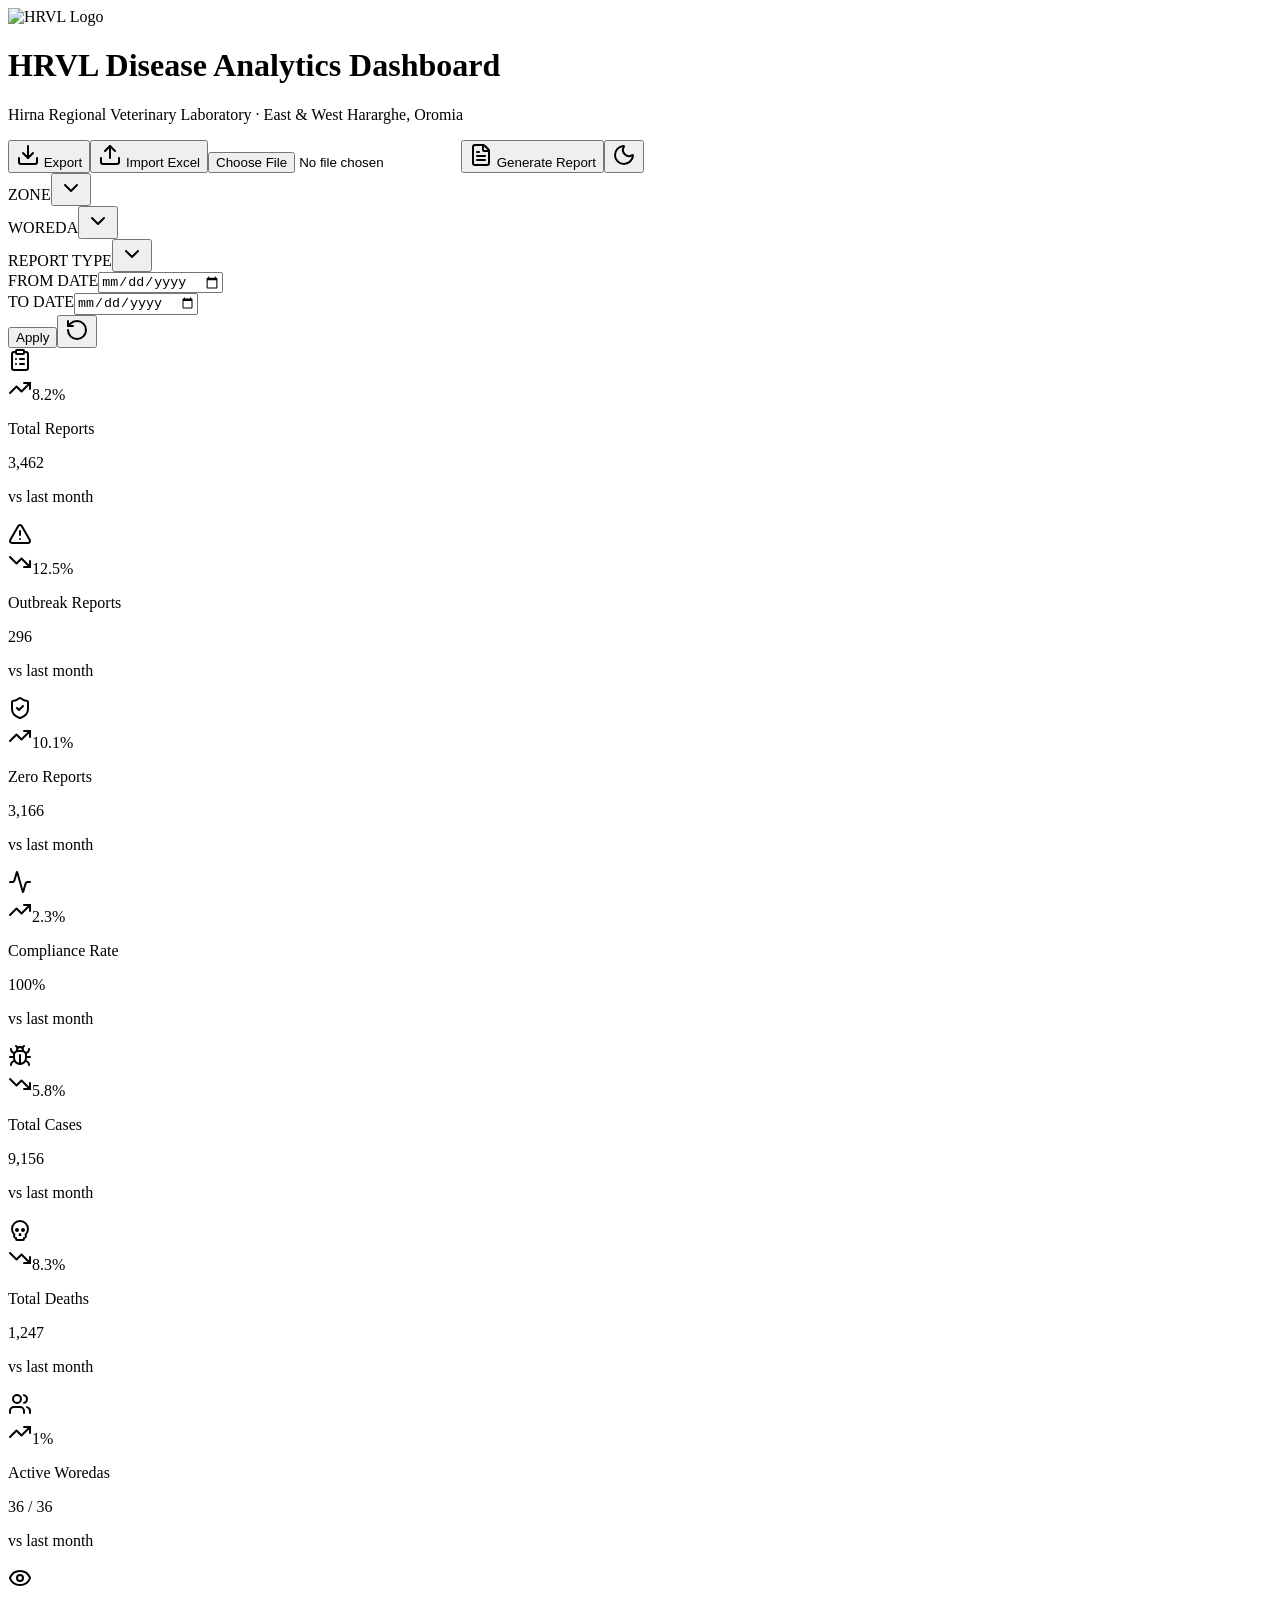
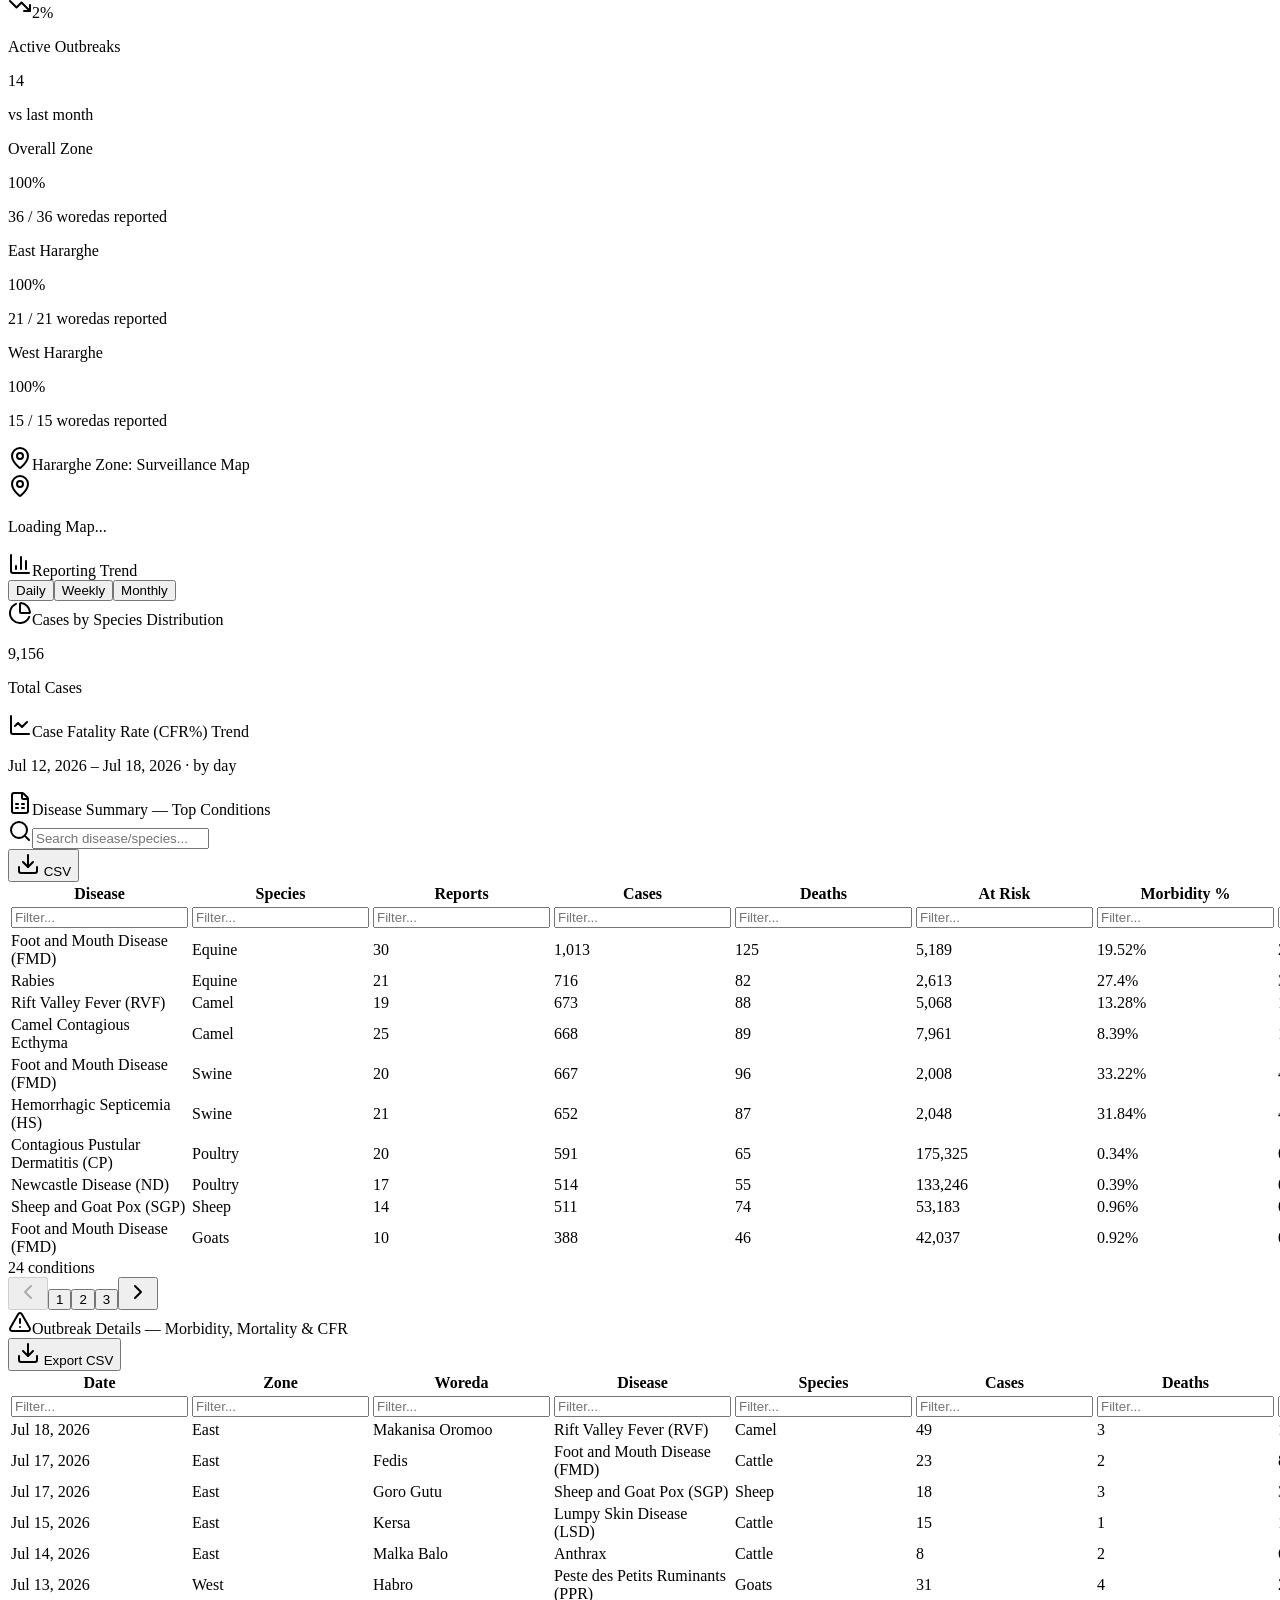
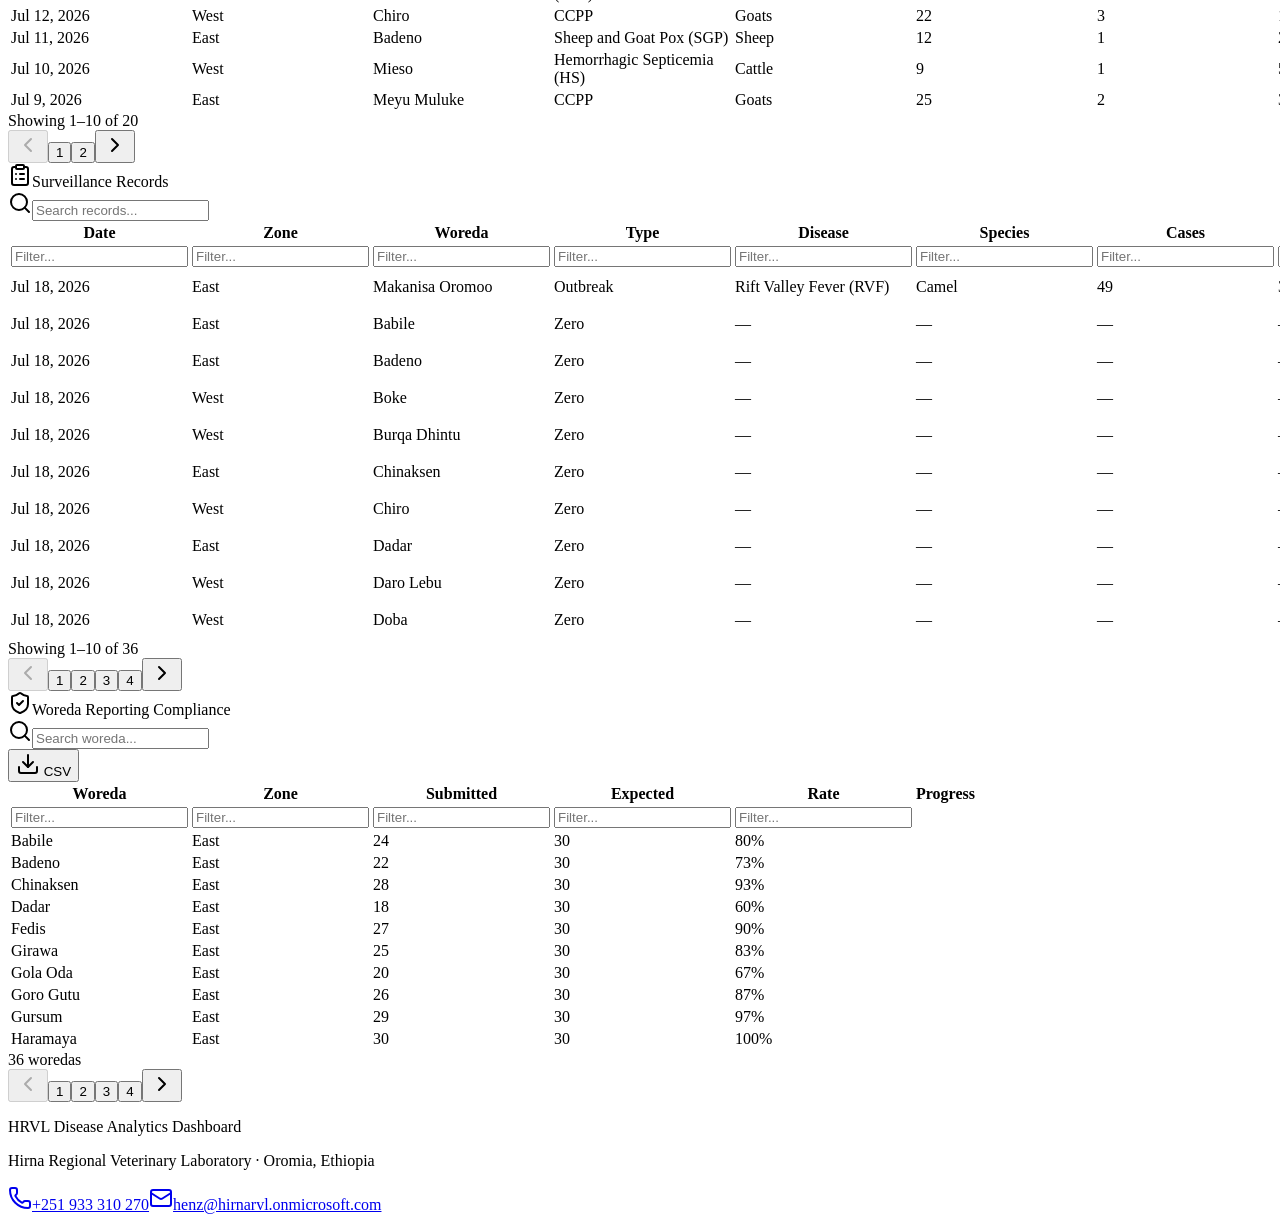
==== commit bc7fabc5: "Fix data-accuracy bugs found via real-data testing + add table filters & report visualizations Data " ====
--- a/index.html
+++ b/index.html
@@ -1 +1 @@
-<!DOCTYPE html><html lang="en"><head><meta charSet="utf-8"/><meta name="viewport" content="width=device-width, initial-scale=1"/><link rel="preload" as="image" href="/hrvl-dashboard/hrvl-logo-new.png"/><link rel="stylesheet" href="/hrvl-dashboard/_next/static/chunks/074mvv_5a_75x.css" data-precedence="next"/><link rel="preload" as="script" fetchPriority="low" href="/hrvl-dashboard/_next/static/chunks/3mp_0v1zdvpj4.js"/><script src="/hrvl-dashboard/_next/static/chunks/3m81xb-aabgz3.js" async=""></script><script src="/hrvl-dashboard/_next/static/chunks/1lnuuxmghjz5o.js" async=""></script><script src="/hrvl-dashboard/_next/static/chunks/turbopack-31voxjwkh5bpo.js" async=""></script><script src="/hrvl-dashboard/_next/static/chunks/2vtmq7ivefpkx.js" async=""></script><script src="/hrvl-dashboard/_next/static/chunks/256whwvw_y7jv.js" async=""></script><script src="/hrvl-dashboard/_next/static/chunks/2xor4w4umcvdm.js" async=""></script><script src="/hrvl-dashboard/_next/static/chunks/24ma0h5lyms6l.js" async=""></script><script src="/hrvl-dashboard/_next/static/chunks/0cn0_x9vxd___.js" async=""></script><link rel="preload" href="https://unpkg.com/leaflet@1.9.4/dist/leaflet.css" as="style" crossorigin="" integrity="sha256-p4NxAoJBhIIN+hmNHrzRCf9tD/miZyoHS5obTRR9BMY="/><title>HRVL Disease Analytics Dashboard</title><meta name="description" content="Animal disease surveillance analytics for the Hirna Regional Veterinary Diagnostic Laboratory — East &amp; West Hararghe, Oromia, Ethiopia."/><link rel="icon" href="/hrvl-dashboard/hrvl-logo-new.png"/><link rel="stylesheet" href="https://unpkg.com/leaflet@1.9.4/dist/leaflet.css" integrity="sha256-p4NxAoJBhIIN+hmNHrzRCf9tD/miZyoHS5obTRR9BMY=" crossorigin=""/><script src="/hrvl-dashboard/_next/static/chunks/0cz1d0mv5g_q7.js" noModule=""></script></head><body class="  antialiased bg-background text-foreground"><div hidden=""><!--$--><!--/$--></div><script>((a,b,c,d,e,f,g,h)=>{let i=document.documentElement,j=["light","dark"];function k(b){var c;(Array.isArray(a)?a:[a]).forEach(a=>{let c="class"===a,d=c&&f?e.map(a=>f[a]||a):e;c?(i.classList.remove(...d),i.classList.add(f&&f[b]?f[b]:b)):i.setAttribute(a,b)}),c=b,h&&j.includes(c)&&(i.style.colorScheme=c)}if(d)k(d);else try{let a=localStorage.getItem(b)||c,d=g&&"system"===a?window.matchMedia("(prefers-color-scheme: dark)").matches?"dark":"light":a;k(d)}catch(a){}})("class","theme","light",null,["light","dark"],null,true,true)</script><div class="min-h-screen flex flex-col bg-gradient-to-br from-slate-50 to-gray-100 dark:from-gray-950 dark:to-gray-900"><header class="bg-white/80 dark:bg-gray-900/80 backdrop-blur-md border-b dark:border-gray-800 shadow-sm sticky top-0 z-50"><div class="max-w-[1600px] mx-auto px-4 sm:px-6 lg:px-8 py-3 flex flex-col sm:flex-row sm:items-center sm:justify-between gap-3"><div class="flex items-center gap-3"><img src="/hrvl-dashboard/hrvl-logo-new.png" alt="HRVL Logo" class="w-10 h-10 rounded-full object-cover ring-2 ring-blue-500/20"/><div><h1 class="text-lg sm:text-xl font-bold text-gray-900 dark:text-gray-50 tracking-tight">HRVL Disease Analytics Dashboard</h1><p class="text-xs sm:text-sm text-gray-500 dark:text-gray-400">Hirna Regional Veterinary Laboratory · East &amp; West Hararghe, Oromia</p></div></div><div class="flex items-center gap-2"><button data-slot="button" class="inline-flex items-center justify-center whitespace-nowrap text-sm font-medium transition-all disabled:pointer-events-none disabled:opacity-50 [&amp;_svg]:pointer-events-none [&amp;_svg:not([class*=&#x27;size-&#x27;])]:size-4 shrink-0 [&amp;_svg]:shrink-0 outline-none focus-visible:border-ring focus-visible:ring-ring/50 focus-visible:ring-[3px] aria-invalid:ring-destructive/20 dark:aria-invalid:ring-destructive/40 aria-invalid:border-destructive border bg-background shadow-xs hover:bg-accent hover:text-accent-foreground dark:bg-input/30 dark:border-input dark:hover:bg-input/50 h-8 rounded-md px-3 has-[&gt;svg]:px-2.5 gap-1.5"><svg xmlns="http://www.w3.org/2000/svg" width="24" height="24" viewBox="0 0 24 24" fill="none" stroke="currentColor" stroke-width="2" stroke-linecap="round" stroke-linejoin="round" class="lucide lucide-download w-4 h-4" aria-hidden="true"><path d="M12 15V3"></path><path d="M21 15v4a2 2 0 0 1-2 2H5a2 2 0 0 1-2-2v-4"></path><path d="m7 10 5 5 5-5"></path></svg> Export</button><button data-slot="button" class="inline-flex items-center justify-center whitespace-nowrap text-sm font-medium transition-all disabled:pointer-events-none disabled:opacity-50 [&amp;_svg]:pointer-events-none [&amp;_svg:not([class*=&#x27;size-&#x27;])]:size-4 shrink-0 [&amp;_svg]:shrink-0 outline-none focus-visible:border-ring focus-visible:ring-ring/50 focus-visible:ring-[3px] aria-invalid:ring-destructive/20 dark:aria-invalid:ring-destructive/40 aria-invalid:border-destructive border bg-background shadow-xs hover:bg-accent hover:text-accent-foreground dark:bg-input/30 dark:border-input dark:hover:bg-input/50 h-8 rounded-md px-3 has-[&gt;svg]:px-2.5 gap-1.5"><svg xmlns="http://www.w3.org/2000/svg" width="24" height="24" viewBox="0 0 24 24" fill="none" stroke="currentColor" stroke-width="2" stroke-linecap="round" stroke-linejoin="round" class="lucide lucide-upload w-4 h-4" aria-hidden="true"><path d="M12 3v12"></path><path d="m17 8-5-5-5 5"></path><path d="M21 15v4a2 2 0 0 1-2 2H5a2 2 0 0 1-2-2v-4"></path></svg> Import Excel</button><input type="file" accept=".xlsx,.xls" class="hidden"/><button data-slot="button" class="inline-flex items-center justify-center whitespace-nowrap text-sm font-medium transition-all disabled:pointer-events-none disabled:opacity-50 [&amp;_svg]:pointer-events-none [&amp;_svg:not([class*=&#x27;size-&#x27;])]:size-4 shrink-0 [&amp;_svg]:shrink-0 outline-none focus-visible:border-ring focus-visible:ring-ring/50 focus-visible:ring-[3px] aria-invalid:ring-destructive/20 dark:aria-invalid:ring-destructive/40 aria-invalid:border-destructive shadow-xs h-8 rounded-md px-3 has-[&gt;svg]:px-2.5 gap-1.5 bg-emerald-600 hover:bg-emerald-700 text-white"><svg xmlns="http://www.w3.org/2000/svg" width="24" height="24" viewBox="0 0 24 24" fill="none" stroke="currentColor" stroke-width="2" stroke-linecap="round" stroke-linejoin="round" class="lucide lucide-file-text w-4 h-4" aria-hidden="true"><path d="M6 22a2 2 0 0 1-2-2V4a2 2 0 0 1 2-2h8a2.4 2.4 0 0 1 1.704.706l3.588 3.588A2.4 2.4 0 0 1 20 8v12a2 2 0 0 1-2 2z"></path><path d="M14 2v5a1 1 0 0 0 1 1h5"></path><path d="M10 9H8"></path><path d="M16 13H8"></path><path d="M16 17H8"></path></svg> Generate Report</button><button data-slot="button" class="inline-flex items-center justify-center gap-2 whitespace-nowrap rounded-md text-sm font-medium transition-all disabled:pointer-events-none disabled:opacity-50 [&amp;_svg]:pointer-events-none [&amp;_svg:not([class*=&#x27;size-&#x27;])]:size-4 shrink-0 [&amp;_svg]:shrink-0 outline-none focus-visible:border-ring focus-visible:ring-ring/50 focus-visible:ring-[3px] aria-invalid:ring-destructive/20 dark:aria-invalid:ring-destructive/40 aria-invalid:border-destructive border bg-background shadow-xs hover:bg-accent hover:text-accent-foreground dark:bg-input/30 dark:border-input dark:hover:bg-input/50 size-9 w-8 h-8"><svg xmlns="http://www.w3.org/2000/svg" width="24" height="24" viewBox="0 0 24 24" fill="none" stroke="currentColor" stroke-width="2" stroke-linecap="round" stroke-linejoin="round" class="lucide lucide-moon w-4 h-4" aria-hidden="true"><path d="M20.985 12.486a9 9 0 1 1-9.473-9.472c.405-.022.617.46.402.803a6 6 0 0 0 8.268 8.268c.344-.215.825-.004.803.401"></path></svg></button></div></div></header><main class="flex-1 max-w-[1600px] mx-auto px-4 sm:px-6 lg:px-8 py-6 space-y-6 w-full"><div data-slot="card" class="bg-card text-card-foreground flex flex-col gap-6 rounded-xl border py-6 shadow-sm dark:bg-gray-900 dark:border-gray-800"><div data-slot="card-content" class="p-3 sm:p-4"><div class="grid grid-cols-2 sm:grid-cols-3 lg:grid-cols-6 gap-3 items-end"><div><label class="text-xs font-medium text-muted-foreground mb-1 block">ZONE</label><button type="button" role="combobox" aria-expanded="false" aria-autocomplete="none" dir="ltr" data-state="closed" data-slot="select-trigger" data-size="default" class="border-input data-[placeholder]:text-muted-foreground [&amp;_svg:not([class*=&#x27;text-&#x27;])]:text-muted-foreground focus-visible:border-ring focus-visible:ring-ring/50 aria-invalid:ring-destructive/20 dark:aria-invalid:ring-destructive/40 aria-invalid:border-destructive dark:bg-input/30 dark:hover:bg-input/50 flex items-center justify-between gap-2 rounded-md border bg-transparent px-3 py-2 text-sm whitespace-nowrap shadow-xs transition-[color,box-shadow] outline-none focus-visible:ring-[3px] disabled:cursor-not-allowed disabled:opacity-50 data-[size=default]:h-9 data-[size=sm]:h-8 *:data-[slot=select-value]:line-clamp-1 *:data-[slot=select-value]:flex *:data-[slot=select-value]:items-center *:data-[slot=select-value]:gap-2 [&amp;_svg]:pointer-events-none [&amp;_svg]:shrink-0 [&amp;_svg:not([class*=&#x27;size-&#x27;])]:size-4 w-full"><span data-slot="select-value" style="pointer-events:none"></span><svg xmlns="http://www.w3.org/2000/svg" width="24" height="24" viewBox="0 0 24 24" fill="none" stroke="currentColor" stroke-width="2" stroke-linecap="round" stroke-linejoin="round" class="lucide lucide-chevron-down size-4 opacity-50" aria-hidden="true"><path d="m6 9 6 6 6-6"></path></svg></button><select aria-hidden="true" tabindex="-1" style="position:absolute;border:0;width:1px;height:1px;padding:0;margin:-1px;overflow:hidden;clip:rect(0, 0, 0, 0);white-space:nowrap;word-wrap:normal"></select></div><div><label class="text-xs font-medium text-muted-foreground mb-1 block">WOREDA</label><button type="button" role="combobox" aria-expanded="false" aria-autocomplete="none" dir="ltr" data-state="closed" data-slot="select-trigger" data-size="default" class="border-input data-[placeholder]:text-muted-foreground [&amp;_svg:not([class*=&#x27;text-&#x27;])]:text-muted-foreground focus-visible:border-ring focus-visible:ring-ring/50 aria-invalid:ring-destructive/20 dark:aria-invalid:ring-destructive/40 aria-invalid:border-destructive dark:bg-input/30 dark:hover:bg-input/50 flex items-center justify-between gap-2 rounded-md border bg-transparent px-3 py-2 text-sm whitespace-nowrap shadow-xs transition-[color,box-shadow] outline-none focus-visible:ring-[3px] disabled:cursor-not-allowed disabled:opacity-50 data-[size=default]:h-9 data-[size=sm]:h-8 *:data-[slot=select-value]:line-clamp-1 *:data-[slot=select-value]:flex *:data-[slot=select-value]:items-center *:data-[slot=select-value]:gap-2 [&amp;_svg]:pointer-events-none [&amp;_svg]:shrink-0 [&amp;_svg:not([class*=&#x27;size-&#x27;])]:size-4 w-full"><span data-slot="select-value" style="pointer-events:none"></span><svg xmlns="http://www.w3.org/2000/svg" width="24" height="24" viewBox="0 0 24 24" fill="none" stroke="currentColor" stroke-width="2" stroke-linecap="round" stroke-linejoin="round" class="lucide lucide-chevron-down size-4 opacity-50" aria-hidden="true"><path d="m6 9 6 6 6-6"></path></svg></button><select aria-hidden="true" tabindex="-1" style="position:absolute;border:0;width:1px;height:1px;padding:0;margin:-1px;overflow:hidden;clip:rect(0, 0, 0, 0);white-space:nowrap;word-wrap:normal"></select></div><div><label class="text-xs font-medium text-muted-foreground mb-1 block">REPORT TYPE</label><button type="button" role="combobox" aria-expanded="false" aria-autocomplete="none" dir="ltr" data-state="closed" data-slot="select-trigger" data-size="default" class="border-input data-[placeholder]:text-muted-foreground [&amp;_svg:not([class*=&#x27;text-&#x27;])]:text-muted-foreground focus-visible:border-ring focus-visible:ring-ring/50 aria-invalid:ring-destructive/20 dark:aria-invalid:ring-destructive/40 aria-invalid:border-destructive dark:bg-input/30 dark:hover:bg-input/50 flex items-center justify-between gap-2 rounded-md border bg-transparent px-3 py-2 text-sm whitespace-nowrap shadow-xs transition-[color,box-shadow] outline-none focus-visible:ring-[3px] disabled:cursor-not-allowed disabled:opacity-50 data-[size=default]:h-9 data-[size=sm]:h-8 *:data-[slot=select-value]:line-clamp-1 *:data-[slot=select-value]:flex *:data-[slot=select-value]:items-center *:data-[slot=select-value]:gap-2 [&amp;_svg]:pointer-events-none [&amp;_svg]:shrink-0 [&amp;_svg:not([class*=&#x27;size-&#x27;])]:size-4 w-full"><span data-slot="select-value" style="pointer-events:none"></span><svg xmlns="http://www.w3.org/2000/svg" width="24" height="24" viewBox="0 0 24 24" fill="none" stroke="currentColor" stroke-width="2" stroke-linecap="round" stroke-linejoin="round" class="lucide lucide-chevron-down size-4 opacity-50" aria-hidden="true"><path d="m6 9 6 6 6-6"></path></svg></button><select aria-hidden="true" tabindex="-1" style="position:absolute;border:0;width:1px;height:1px;padding:0;margin:-1px;overflow:hidden;clip:rect(0, 0, 0, 0);white-space:nowrap;word-wrap:normal"></select></div><div><label class="text-xs font-medium text-muted-foreground mb-1 block">FROM DATE</label><input type="date" data-slot="input" class="file:text-foreground placeholder:text-muted-foreground selection:bg-primary selection:text-primary-foreground dark:bg-input/30 border-input flex h-9 min-w-0 rounded-md border bg-transparent px-3 py-1 text-base shadow-xs transition-[color,box-shadow] outline-none file:inline-flex file:h-7 file:border-0 file:bg-transparent file:text-sm file:font-medium disabled:pointer-events-none disabled:cursor-not-allowed disabled:opacity-50 md:text-sm focus-visible:border-ring focus-visible:ring-ring/50 focus-visible:ring-[3px] aria-invalid:ring-destructive/20 dark:aria-invalid:ring-destructive/40 aria-invalid:border-destructive w-full" value=""/></div><div><label class="text-xs font-medium text-muted-foreground mb-1 block">TO DATE</label><input type="date" data-slot="input" class="file:text-foreground placeholder:text-muted-foreground selection:bg-primary selection:text-primary-foreground dark:bg-input/30 border-input flex h-9 min-w-0 rounded-md border bg-transparent px-3 py-1 text-base shadow-xs transition-[color,box-shadow] outline-none file:inline-flex file:h-7 file:border-0 file:bg-transparent file:text-sm file:font-medium disabled:pointer-events-none disabled:cursor-not-allowed disabled:opacity-50 md:text-sm focus-visible:border-ring focus-visible:ring-ring/50 focus-visible:ring-[3px] aria-invalid:ring-destructive/20 dark:aria-invalid:ring-destructive/40 aria-invalid:border-destructive w-full" value=""/></div><div class="flex gap-2"><button data-slot="button" class="inline-flex items-center justify-center whitespace-nowrap text-sm font-medium transition-all disabled:pointer-events-none disabled:opacity-50 [&amp;_svg]:pointer-events-none [&amp;_svg:not([class*=&#x27;size-&#x27;])]:size-4 [&amp;_svg]:shrink-0 outline-none focus-visible:border-ring focus-visible:ring-ring/50 focus-visible:ring-[3px] aria-invalid:ring-destructive/20 dark:aria-invalid:ring-destructive/40 aria-invalid:border-destructive bg-primary text-primary-foreground shadow-xs hover:bg-primary/90 h-8 rounded-md gap-1.5 px-3 has-[&gt;svg]:px-2.5 flex-1">Apply</button><button data-slot="button" class="inline-flex items-center justify-center whitespace-nowrap text-sm font-medium transition-all disabled:pointer-events-none disabled:opacity-50 [&amp;_svg]:pointer-events-none [&amp;_svg:not([class*=&#x27;size-&#x27;])]:size-4 shrink-0 [&amp;_svg]:shrink-0 outline-none focus-visible:border-ring focus-visible:ring-ring/50 focus-visible:ring-[3px] aria-invalid:ring-destructive/20 dark:aria-invalid:ring-destructive/40 aria-invalid:border-destructive border bg-background shadow-xs hover:bg-accent hover:text-accent-foreground dark:bg-input/30 dark:border-input dark:hover:bg-input/50 h-8 rounded-md gap-1.5 has-[&gt;svg]:px-2.5 px-3"><svg xmlns="http://www.w3.org/2000/svg" width="24" height="24" viewBox="0 0 24 24" fill="none" stroke="currentColor" stroke-width="2" stroke-linecap="round" stroke-linejoin="round" class="lucide lucide-rotate-ccw w-3.5 h-3.5" aria-hidden="true"><path d="M3 12a9 9 0 1 0 9-9 9.75 9.75 0 0 0-6.74 2.74L3 8"></path><path d="M3 3v5h5"></path></svg></button></div></div></div></div><div class="grid grid-cols-2 sm:grid-cols-3 lg:grid-cols-4 gap-3"><div data-slot="card" class="bg-card text-card-foreground flex flex-col gap-6 rounded-xl border py-6 shadow-sm dark:bg-gray-900 dark:border-gray-800 hover:shadow-md transition-shadow"><div data-slot="card-content" class="p-4"><div class="flex items-start justify-between"><div class="p-2 rounded-lg bg-muted/60 dark:bg-gray-800"><svg xmlns="http://www.w3.org/2000/svg" width="24" height="24" viewBox="0 0 24 24" fill="none" stroke="currentColor" stroke-width="2" stroke-linecap="round" stroke-linejoin="round" class="lucide lucide-clipboard-list w-5 h-5 text-blue-600" aria-hidden="true"><rect width="8" height="4" x="8" y="2" rx="1" ry="1"></rect><path d="M16 4h2a2 2 0 0 1 2 2v14a2 2 0 0 1-2 2H6a2 2 0 0 1-2-2V6a2 2 0 0 1 2-2h2"></path><path d="M12 11h4"></path><path d="M12 16h4"></path><path d="M8 11h.01"></path><path d="M8 16h.01"></path></svg></div><div class="flex items-center gap-1 text-xs font-medium px-2 py-0.5 rounded-full bg-emerald-50 text-emerald-700 dark:bg-emerald-900/20 dark:text-emerald-400"><svg xmlns="http://www.w3.org/2000/svg" width="24" height="24" viewBox="0 0 24 24" fill="none" stroke="currentColor" stroke-width="2" stroke-linecap="round" stroke-linejoin="round" class="lucide lucide-trending-up w-3 h-3" aria-hidden="true"><path d="M16 7h6v6"></path><path d="m22 7-8.5 8.5-5-5L2 17"></path></svg>8.2<!-- -->%</div></div><div class="mt-3"><p class="text-xs text-muted-foreground">Total Reports</p><p class="text-xl font-bold text-gray-900 dark:text-gray-50">3,462</p><p class="text-xs text-muted-foreground/70 mt-0.5">vs last month</p></div></div></div><div data-slot="card" class="bg-card text-card-foreground flex flex-col gap-6 rounded-xl border py-6 shadow-sm dark:bg-gray-900 dark:border-gray-800 hover:shadow-md transition-shadow"><div data-slot="card-content" class="p-4"><div class="flex items-start justify-between"><div class="p-2 rounded-lg bg-muted/60 dark:bg-gray-800"><svg xmlns="http://www.w3.org/2000/svg" width="24" height="24" viewBox="0 0 24 24" fill="none" stroke="currentColor" stroke-width="2" stroke-linecap="round" stroke-linejoin="round" class="lucide lucide-triangle-alert w-5 h-5 text-amber-600" aria-hidden="true"><path d="m21.73 18-8-14a2 2 0 0 0-3.48 0l-8 14A2 2 0 0 0 4 21h16a2 2 0 0 0 1.73-3"></path><path d="M12 9v4"></path><path d="M12 17h.01"></path></svg></div><div class="flex items-center gap-1 text-xs font-medium px-2 py-0.5 rounded-full bg-red-50 text-red-700 dark:bg-red-900/20 dark:text-red-400"><svg xmlns="http://www.w3.org/2000/svg" width="24" height="24" viewBox="0 0 24 24" fill="none" stroke="currentColor" stroke-width="2" stroke-linecap="round" stroke-linejoin="round" class="lucide lucide-trending-down w-3 h-3" aria-hidden="true"><path d="M16 17h6v-6"></path><path d="m22 17-8.5-8.5-5 5L2 7"></path></svg>12.5<!-- -->%</div></div><div class="mt-3"><p class="text-xs text-muted-foreground">Outbreak Reports</p><p class="text-xl font-bold text-gray-900 dark:text-gray-50">296</p><p class="text-xs text-muted-foreground/70 mt-0.5">vs last month</p></div></div></div><div data-slot="card" class="bg-card text-card-foreground flex flex-col gap-6 rounded-xl border py-6 shadow-sm dark:bg-gray-900 dark:border-gray-800 hover:shadow-md transition-shadow"><div data-slot="card-content" class="p-4"><div class="flex items-start justify-between"><div class="p-2 rounded-lg bg-muted/60 dark:bg-gray-800"><svg xmlns="http://www.w3.org/2000/svg" width="24" height="24" viewBox="0 0 24 24" fill="none" stroke="currentColor" stroke-width="2" stroke-linecap="round" stroke-linejoin="round" class="lucide lucide-shield-check w-5 h-5 text-emerald-600" aria-hidden="true"><path d="M20 13c0 5-3.5 7.5-7.66 8.95a1 1 0 0 1-.67-.01C7.5 20.5 4 18 4 13V6a1 1 0 0 1 1-1c2 0 4.5-1.2 6.24-2.72a1.17 1.17 0 0 1 1.52 0C14.51 3.81 17 5 19 5a1 1 0 0 1 1 1z"></path><path d="m9 12 2 2 4-4"></path></svg></div><div class="flex items-center gap-1 text-xs font-medium px-2 py-0.5 rounded-full bg-emerald-50 text-emerald-700 dark:bg-emerald-900/20 dark:text-emerald-400"><svg xmlns="http://www.w3.org/2000/svg" width="24" height="24" viewBox="0 0 24 24" fill="none" stroke="currentColor" stroke-width="2" stroke-linecap="round" stroke-linejoin="round" class="lucide lucide-trending-up w-3 h-3" aria-hidden="true"><path d="M16 7h6v6"></path><path d="m22 7-8.5 8.5-5-5L2 17"></path></svg>10.1<!-- -->%</div></div><div class="mt-3"><p class="text-xs text-muted-foreground">Zero Reports</p><p class="text-xl font-bold text-gray-900 dark:text-gray-50">3,166</p><p class="text-xs text-muted-foreground/70 mt-0.5">vs last month</p></div></div></div><div data-slot="card" class="bg-card text-card-foreground flex flex-col gap-6 rounded-xl border py-6 shadow-sm dark:bg-gray-900 dark:border-gray-800 hover:shadow-md transition-shadow"><div data-slot="card-content" class="p-4"><div class="flex items-start justify-between"><div class="p-2 rounded-lg bg-muted/60 dark:bg-gray-800"><svg xmlns="http://www.w3.org/2000/svg" width="24" height="24" viewBox="0 0 24 24" fill="none" stroke="currentColor" stroke-width="2" stroke-linecap="round" stroke-linejoin="round" class="lucide lucide-activity w-5 h-5 text-purple-600" aria-hidden="true"><path d="M22 12h-2.48a2 2 0 0 0-1.93 1.46l-2.35 8.36a.25.25 0 0 1-.48 0L9.24 2.18a.25.25 0 0 0-.48 0l-2.35 8.36A2 2 0 0 1 4.49 12H2"></path></svg></div><div class="flex items-center gap-1 text-xs font-medium px-2 py-0.5 rounded-full bg-emerald-50 text-emerald-700 dark:bg-emerald-900/20 dark:text-emerald-400"><svg xmlns="http://www.w3.org/2000/svg" width="24" height="24" viewBox="0 0 24 24" fill="none" stroke="currentColor" stroke-width="2" stroke-linecap="round" stroke-linejoin="round" class="lucide lucide-trending-up w-3 h-3" aria-hidden="true"><path d="M16 7h6v6"></path><path d="m22 7-8.5 8.5-5-5L2 17"></path></svg>2.3<!-- -->%</div></div><div class="mt-3"><p class="text-xs text-muted-foreground">Compliance Rate</p><p class="text-xl font-bold text-gray-900 dark:text-gray-50">100%</p><p class="text-xs text-muted-foreground/70 mt-0.5">vs last month</p></div></div></div><div data-slot="card" class="bg-card text-card-foreground flex flex-col gap-6 rounded-xl border py-6 shadow-sm dark:bg-gray-900 dark:border-gray-800 hover:shadow-md transition-shadow"><div data-slot="card-content" class="p-4"><div class="flex items-start justify-between"><div class="p-2 rounded-lg bg-muted/60 dark:bg-gray-800"><svg xmlns="http://www.w3.org/2000/svg" width="24" height="24" viewBox="0 0 24 24" fill="none" stroke="currentColor" stroke-width="2" stroke-linecap="round" stroke-linejoin="round" class="lucide lucide-bug w-5 h-5 text-red-600" aria-hidden="true"><path d="M12 20v-9"></path><path d="M14 7a4 4 0 0 1 4 4v3a6 6 0 0 1-12 0v-3a4 4 0 0 1 4-4z"></path><path d="M14.12 3.88 16 2"></path><path d="M21 21a4 4 0 0 0-3.81-4"></path><path d="M21 5a4 4 0 0 1-3.55 3.97"></path><path d="M22 13h-4"></path><path d="M3 21a4 4 0 0 1 3.81-4"></path><path d="M3 5a4 4 0 0 0 3.55 3.97"></path><path d="M6 13H2"></path><path d="m8 2 1.88 1.88"></path><path d="M9 7.13V6a3 3 0 1 1 6 0v1.13"></path></svg></div><div class="flex items-center gap-1 text-xs font-medium px-2 py-0.5 rounded-full bg-red-50 text-red-700 dark:bg-red-900/20 dark:text-red-400"><svg xmlns="http://www.w3.org/2000/svg" width="24" height="24" viewBox="0 0 24 24" fill="none" stroke="currentColor" stroke-width="2" stroke-linecap="round" stroke-linejoin="round" class="lucide lucide-trending-down w-3 h-3" aria-hidden="true"><path d="M16 17h6v-6"></path><path d="m22 17-8.5-8.5-5 5L2 7"></path></svg>5.8<!-- -->%</div></div><div class="mt-3"><p class="text-xs text-muted-foreground">Total Cases</p><p class="text-xl font-bold text-gray-900 dark:text-gray-50">9,156</p><p class="text-xs text-muted-foreground/70 mt-0.5">vs last month</p></div></div></div><div data-slot="card" class="bg-card text-card-foreground flex flex-col gap-6 rounded-xl border py-6 shadow-sm dark:bg-gray-900 dark:border-gray-800 hover:shadow-md transition-shadow"><div data-slot="card-content" class="p-4"><div class="flex items-start justify-between"><div class="p-2 rounded-lg bg-muted/60 dark:bg-gray-800"><svg xmlns="http://www.w3.org/2000/svg" width="24" height="24" viewBox="0 0 24 24" fill="none" stroke="currentColor" stroke-width="2" stroke-linecap="round" stroke-linejoin="round" class="lucide lucide-skull w-5 h-5 text-gray-600 dark:text-gray-400" aria-hidden="true"><path d="m12.5 17-.5-1-.5 1h1z"></path><path d="M15 22a1 1 0 0 0 1-1v-1a2 2 0 0 0 1.56-3.25 8 8 0 1 0-11.12 0A2 2 0 0 0 8 20v1a1 1 0 0 0 1 1z"></path><circle cx="15" cy="12" r="1"></circle><circle cx="9" cy="12" r="1"></circle></svg></div><div class="flex items-center gap-1 text-xs font-medium px-2 py-0.5 rounded-full bg-red-50 text-red-700 dark:bg-red-900/20 dark:text-red-400"><svg xmlns="http://www.w3.org/2000/svg" width="24" height="24" viewBox="0 0 24 24" fill="none" stroke="currentColor" stroke-width="2" stroke-linecap="round" stroke-linejoin="round" class="lucide lucide-trending-down w-3 h-3" aria-hidden="true"><path d="M16 17h6v-6"></path><path d="m22 17-8.5-8.5-5 5L2 7"></path></svg>8.3<!-- -->%</div></div><div class="mt-3"><p class="text-xs text-muted-foreground">Total Deaths</p><p class="text-xl font-bold text-gray-900 dark:text-gray-50">1,247</p><p class="text-xs text-muted-foreground/70 mt-0.5">vs last month</p></div></div></div><div data-slot="card" class="bg-card text-card-foreground flex flex-col gap-6 rounded-xl border py-6 shadow-sm dark:bg-gray-900 dark:border-gray-800 hover:shadow-md transition-shadow"><div data-slot="card-content" class="p-4"><div class="flex items-start justify-between"><div class="p-2 rounded-lg bg-muted/60 dark:bg-gray-800"><svg xmlns="http://www.w3.org/2000/svg" width="24" height="24" viewBox="0 0 24 24" fill="none" stroke="currentColor" stroke-width="2" stroke-linecap="round" stroke-linejoin="round" class="lucide lucide-users w-5 h-5 text-cyan-600" aria-hidden="true"><path d="M16 21v-2a4 4 0 0 0-4-4H6a4 4 0 0 0-4 4v2"></path><path d="M16 3.128a4 4 0 0 1 0 7.744"></path><path d="M22 21v-2a4 4 0 0 0-3-3.87"></path><circle cx="9" cy="7" r="4"></circle></svg></div><div class="flex items-center gap-1 text-xs font-medium px-2 py-0.5 rounded-full bg-emerald-50 text-emerald-700 dark:bg-emerald-900/20 dark:text-emerald-400"><svg xmlns="http://www.w3.org/2000/svg" width="24" height="24" viewBox="0 0 24 24" fill="none" stroke="currentColor" stroke-width="2" stroke-linecap="round" stroke-linejoin="round" class="lucide lucide-trending-up w-3 h-3" aria-hidden="true"><path d="M16 7h6v6"></path><path d="m22 7-8.5 8.5-5-5L2 17"></path></svg>1<!-- -->%</div></div><div class="mt-3"><p class="text-xs text-muted-foreground">Active Woredas</p><p class="text-xl font-bold text-gray-900 dark:text-gray-50">36 / 36</p><p class="text-xs text-muted-foreground/70 mt-0.5">vs last month</p></div></div></div><div data-slot="card" class="bg-card text-card-foreground flex flex-col gap-6 rounded-xl border py-6 shadow-sm dark:bg-gray-900 dark:border-gray-800 hover:shadow-md transition-shadow"><div data-slot="card-content" class="p-4"><div class="flex items-start justify-between"><div class="p-2 rounded-lg bg-muted/60 dark:bg-gray-800"><svg xmlns="http://www.w3.org/2000/svg" width="24" height="24" viewBox="0 0 24 24" fill="none" stroke="currentColor" stroke-width="2" stroke-linecap="round" stroke-linejoin="round" class="lucide lucide-eye w-5 h-5 text-orange-600" aria-hidden="true"><path d="M2.062 12.348a1 1 0 0 1 0-.696 10.75 10.75 0 0 1 19.876 0 1 1 0 0 1 0 .696 10.75 10.75 0 0 1-19.876 0"></path><circle cx="12" cy="12" r="3"></circle></svg></div><div class="flex items-center gap-1 text-xs font-medium px-2 py-0.5 rounded-full bg-red-50 text-red-700 dark:bg-red-900/20 dark:text-red-400"><svg xmlns="http://www.w3.org/2000/svg" width="24" height="24" viewBox="0 0 24 24" fill="none" stroke="currentColor" stroke-width="2" stroke-linecap="round" stroke-linejoin="round" class="lucide lucide-trending-down w-3 h-3" aria-hidden="true"><path d="M16 17h6v-6"></path><path d="m22 17-8.5-8.5-5 5L2 7"></path></svg>2<!-- -->%</div></div><div class="mt-3"><p class="text-xs text-muted-foreground">Active Outbreaks</p><p class="text-xl font-bold text-gray-900 dark:text-gray-50">14</p><p class="text-xs text-muted-foreground/70 mt-0.5">vs last week</p></div></div></div></div><div class="grid grid-cols-1 sm:grid-cols-3 gap-3"><div data-slot="card" class="bg-card text-card-foreground flex flex-col gap-6 rounded-xl border py-6 shadow-sm dark:bg-gray-900 dark:border-gray-800"><div data-slot="card-content" class="p-4"><div class="flex items-center justify-between mb-2"><p class="text-xs text-muted-foreground">Overall Zone</p><p class="text-lg font-bold text-blue-600">100<!-- -->%</p></div><div class="w-full bg-muted/60 dark:bg-gray-800 rounded-full h-2.5 overflow-hidden"><div class="h-full bg-blue-500 rounded-full transition-all duration-1000" style="width:100%"></div></div><p class="text-xs text-muted-foreground mt-1.5">36<!-- --> / <!-- -->36<!-- --> woredas reported</p></div></div><div data-slot="card" class="bg-card text-card-foreground flex flex-col gap-6 rounded-xl border py-6 shadow-sm dark:bg-gray-900 dark:border-gray-800"><div data-slot="card-content" class="p-4"><div class="flex items-center justify-between mb-2"><p class="text-xs text-muted-foreground">East Hararghe</p><p class="text-lg font-bold text-blue-500">100<!-- -->%</p></div><div class="w-full bg-muted/60 dark:bg-gray-800 rounded-full h-2.5 overflow-hidden"><div class="h-full bg-blue-400 rounded-full transition-all duration-1000" style="width:100%"></div></div><p class="text-xs text-muted-foreground mt-1.5">21<!-- --> / <!-- -->21<!-- --> woredas reported</p></div></div><div data-slot="card" class="bg-card text-card-foreground flex flex-col gap-6 rounded-xl border py-6 shadow-sm dark:bg-gray-900 dark:border-gray-800"><div data-slot="card-content" class="p-4"><div class="flex items-center justify-between mb-2"><p class="text-xs text-muted-foreground">West Hararghe</p><p class="text-lg font-bold text-emerald-600">100<!-- -->%</p></div><div class="w-full bg-muted/60 dark:bg-gray-800 rounded-full h-2.5 overflow-hidden"><div class="h-full bg-emerald-500 rounded-full transition-all duration-1000" style="width:100%"></div></div><p class="text-xs text-muted-foreground mt-1.5">15<!-- --> / <!-- -->15<!-- --> woredas reported</p></div></div></div><div class="grid grid-cols-1 xl:grid-cols-2 gap-6"><div data-slot="card" class="bg-card text-card-foreground flex flex-col gap-6 rounded-xl border py-6 shadow-md dark:bg-gray-900 dark:border-gray-800"><div data-slot="card-header" class="@container/card-header grid auto-rows-min grid-rows-[auto_auto] items-start gap-1.5 px-6 has-data-[slot=card-action]:grid-cols-[1fr_auto] [.border-b]:pb-6 pb-2"><div data-slot="card-title" class="text-base font-semibold flex items-center gap-2"><svg xmlns="http://www.w3.org/2000/svg" width="24" height="24" viewBox="0 0 24 24" fill="none" stroke="currentColor" stroke-width="2" stroke-linecap="round" stroke-linejoin="round" class="lucide lucide-map-pin w-5 h-5 text-blue-600" aria-hidden="true"><path d="M20 10c0 4.993-5.539 10.193-7.399 11.799a1 1 0 0 1-1.202 0C9.539 20.193 4 14.993 4 10a8 8 0 0 1 16 0"></path><circle cx="12" cy="10" r="3"></circle></svg>Hararghe Zone: Surveillance Map</div></div><div data-slot="card-content" class="px-6"><!--$!--><template data-dgst="BAILOUT_TO_CLIENT_SIDE_RENDERING"></template><div class="h-[480px] rounded-xl bg-muted animate-pulse flex items-center justify-center"><div class="text-center text-muted-foreground"><svg xmlns="http://www.w3.org/2000/svg" width="24" height="24" viewBox="0 0 24 24" fill="none" stroke="currentColor" stroke-width="2" stroke-linecap="round" stroke-linejoin="round" class="lucide lucide-map-pin w-10 h-10 mx-auto mb-2 animate-bounce" aria-hidden="true"><path d="M20 10c0 4.993-5.539 10.193-7.399 11.799a1 1 0 0 1-1.202 0C9.539 20.193 4 14.993 4 10a8 8 0 0 1 16 0"></path><circle cx="12" cy="10" r="3"></circle></svg><p class="text-sm font-medium">Loading Map...</p></div></div><!--/$--></div></div><div data-slot="card" class="bg-card text-card-foreground flex flex-col gap-6 rounded-xl border py-6 shadow-md dark:bg-gray-900 dark:border-gray-800"><div data-slot="card-header" class="@container/card-header grid auto-rows-min grid-rows-[auto_auto] items-start gap-1.5 px-6 has-data-[slot=card-action]:grid-cols-[1fr_auto] [.border-b]:pb-6 pb-2"><div data-slot="card-title" class="text-base font-semibold flex items-center gap-2"><svg xmlns="http://www.w3.org/2000/svg" width="24" height="24" viewBox="0 0 24 24" fill="none" stroke="currentColor" stroke-width="2" stroke-linecap="round" stroke-linejoin="round" class="lucide lucide-chart-column w-5 h-5 text-gray-600 dark:text-gray-400" aria-hidden="true"><path d="M3 3v16a2 2 0 0 0 2 2h16"></path><path d="M18 17V9"></path><path d="M13 17V5"></path><path d="M8 17v-3"></path></svg>Reporting Trend</div></div><div data-slot="card-content" class="px-6"><div dir="ltr" data-orientation="horizontal" data-slot="tabs" class="flex flex-col gap-2"><div role="tablist" aria-orientation="horizontal" data-slot="tabs-list" class="bg-muted text-muted-foreground inline-flex h-9 items-center justify-center rounded-lg p-[3px] w-full overflow-x-auto" tabindex="-1" data-orientation="horizontal" style="outline:none"><button type="button" role="tab" aria-selected="false" aria-controls="radix-_R_2i4ltlb_-content-Daily" data-state="inactive" id="radix-_R_2i4ltlb_-trigger-Daily" data-slot="tabs-trigger" class="data-[state=active]:bg-background dark:data-[state=active]:text-foreground focus-visible:border-ring focus-visible:ring-ring/50 focus-visible:outline-ring dark:data-[state=active]:border-input dark:data-[state=active]:bg-input/30 text-foreground dark:text-muted-foreground inline-flex h-[calc(100%-1px)] items-center justify-center gap-1.5 rounded-md border border-transparent px-2 py-1 text-sm font-medium whitespace-nowrap transition-[color,box-shadow] focus-visible:ring-[3px] focus-visible:outline-1 disabled:pointer-events-none disabled:opacity-50 data-[state=active]:shadow-sm [&amp;_svg]:pointer-events-none [&amp;_svg]:shrink-0 [&amp;_svg:not([class*=&#x27;size-&#x27;])]:size-4 flex-1 min-w-fit" tabindex="-1" data-orientation="horizontal" data-radix-collection-item="">Daily</button><button type="button" role="tab" aria-selected="true" aria-controls="radix-_R_2i4ltlb_-content-Weekly" data-state="active" id="radix-_R_2i4ltlb_-trigger-Weekly" data-slot="tabs-trigger" class="data-[state=active]:bg-background dark:data-[state=active]:text-foreground focus-visible:border-ring focus-visible:ring-ring/50 focus-visible:outline-ring dark:data-[state=active]:border-input dark:data-[state=active]:bg-input/30 text-foreground dark:text-muted-foreground inline-flex h-[calc(100%-1px)] items-center justify-center gap-1.5 rounded-md border border-transparent px-2 py-1 text-sm font-medium whitespace-nowrap transition-[color,box-shadow] focus-visible:ring-[3px] focus-visible:outline-1 disabled:pointer-events-none disabled:opacity-50 data-[state=active]:shadow-sm [&amp;_svg]:pointer-events-none [&amp;_svg]:shrink-0 [&amp;_svg:not([class*=&#x27;size-&#x27;])]:size-4 flex-1 min-w-fit" tabindex="-1" data-orientation="horizontal" data-radix-collection-item="">Weekly</button><button type="button" role="tab" aria-selected="false" aria-controls="radix-_R_2i4ltlb_-content-Monthly" data-state="inactive" id="radix-_R_2i4ltlb_-trigger-Monthly" data-slot="tabs-trigger" class="data-[state=active]:bg-background dark:data-[state=active]:text-foreground focus-visible:border-ring focus-visible:ring-ring/50 focus-visible:outline-ring dark:data-[state=active]:border-input dark:data-[state=active]:bg-input/30 text-foreground dark:text-muted-foreground inline-flex h-[calc(100%-1px)] items-center justify-center gap-1.5 rounded-md border border-transparent px-2 py-1 text-sm font-medium whitespace-nowrap transition-[color,box-shadow] focus-visible:ring-[3px] focus-visible:outline-1 disabled:pointer-events-none disabled:opacity-50 data-[state=active]:shadow-sm [&amp;_svg]:pointer-events-none [&amp;_svg]:shrink-0 [&amp;_svg:not([class*=&#x27;size-&#x27;])]:size-4 flex-1 min-w-fit" tabindex="-1" data-orientation="horizontal" data-radix-collection-item="">Monthly</button></div><div data-state="inactive" data-orientation="horizontal" role="tabpanel" aria-labelledby="radix-_R_2i4ltlb_-trigger-Daily" hidden="" id="radix-_R_2i4ltlb_-content-Daily" tabindex="0" data-slot="tabs-content" class="flex-1 outline-none mt-4"></div><div data-state="active" data-orientation="horizontal" role="tabpanel" aria-labelledby="radix-_R_2i4ltlb_-trigger-Weekly" id="radix-_R_2i4ltlb_-content-Weekly" tabindex="0" data-slot="tabs-content" class="flex-1 outline-none mt-4" style="animation-duration:0s"><div class="h-[440px]"><div class="recharts-responsive-container" style="width:100%;height:100%;min-width:0"><div style="width:0;height:0;overflow:visible"></div></div></div></div><div data-state="inactive" data-orientation="horizontal" role="tabpanel" aria-labelledby="radix-_R_2i4ltlb_-trigger-Monthly" hidden="" id="radix-_R_2i4ltlb_-content-Monthly" tabindex="0" data-slot="tabs-content" class="flex-1 outline-none mt-4"></div></div></div></div></div><div class="grid grid-cols-1 md:grid-cols-2 gap-6"><div data-slot="card" class="bg-card text-card-foreground flex flex-col gap-6 rounded-xl border py-6 shadow-md dark:bg-gray-900 dark:border-gray-800"><div data-slot="card-header" class="@container/card-header grid auto-rows-min grid-rows-[auto_auto] items-start gap-1.5 px-6 has-data-[slot=card-action]:grid-cols-[1fr_auto] [.border-b]:pb-6 pb-2"><div data-slot="card-title" class="text-base font-semibold flex items-center gap-2"><svg xmlns="http://www.w3.org/2000/svg" width="24" height="24" viewBox="0 0 24 24" fill="none" stroke="currentColor" stroke-width="2" stroke-linecap="round" stroke-linejoin="round" class="lucide lucide-chart-pie w-5 h-5 text-purple-600" aria-hidden="true"><path d="M21 12c.552 0 1.005-.449.95-.998a10 10 0 0 0-8.953-8.951c-.55-.055-.998.398-.998.95v8a1 1 0 0 0 1 1z"></path><path d="M21.21 15.89A10 10 0 1 1 8 2.83"></path></svg>Cases by Species Distribution</div></div><div data-slot="card-content" class="px-6"><div class="h-[380px] relative"><div class="recharts-responsive-container" style="width:100%;height:100%;min-width:0"><div style="width:0;height:0;overflow:visible"></div></div><div class="absolute top-[42%] left-1/2 -translate-x-1/2 -translate-y-1/2 text-center pointer-events-none"><p class="text-2xl font-bold text-gray-900 dark:text-gray-50">9,156</p><p class="text-xs text-muted-foreground">Total Cases</p></div></div></div></div><div data-slot="card" class="bg-card text-card-foreground flex flex-col gap-6 rounded-xl border py-6 shadow-md dark:bg-gray-900 dark:border-gray-800"><div data-slot="card-header" class="@container/card-header grid auto-rows-min grid-rows-[auto_auto] items-start gap-1.5 px-6 has-data-[slot=card-action]:grid-cols-[1fr_auto] [.border-b]:pb-6 pb-2"><div data-slot="card-title" class="text-base font-semibold flex items-center gap-2"><svg xmlns="http://www.w3.org/2000/svg" width="24" height="24" viewBox="0 0 24 24" fill="none" stroke="currentColor" stroke-width="2" stroke-linecap="round" stroke-linejoin="round" class="lucide lucide-chart-line w-5 h-5 text-red-600" aria-hidden="true"><path d="M3 3v16a2 2 0 0 0 2 2h16"></path><path d="m19 9-5 5-4-4-3 3"></path></svg>Case Fatality Rate (CFR%) Trend</div></div><div data-slot="card-content" class="px-6"><div class="h-[380px]"><div class="recharts-responsive-container" style="width:100%;height:100%;min-width:0"><div style="width:0;height:0;overflow:visible"></div></div></div></div></div></div><div data-slot="card" class="bg-card text-card-foreground flex flex-col gap-6 rounded-xl border py-6 shadow-md dark:bg-gray-900 dark:border-gray-800"><div data-slot="card-header" class="@container/card-header grid auto-rows-min grid-rows-[auto_auto] items-start gap-1.5 px-6 has-data-[slot=card-action]:grid-cols-[1fr_auto] [.border-b]:pb-6 pb-2"><div class="flex flex-col sm:flex-row sm:items-center sm:justify-between gap-3"><div data-slot="card-title" class="text-base font-semibold flex items-center gap-2"><svg xmlns="http://www.w3.org/2000/svg" width="24" height="24" viewBox="0 0 24 24" fill="none" stroke="currentColor" stroke-width="2" stroke-linecap="round" stroke-linejoin="round" class="lucide lucide-file-spreadsheet w-5 h-5 text-gray-600 dark:text-gray-400" aria-hidden="true"><path d="M6 22a2 2 0 0 1-2-2V4a2 2 0 0 1 2-2h8a2.4 2.4 0 0 1 1.704.706l3.588 3.588A2.4 2.4 0 0 1 20 8v12a2 2 0 0 1-2 2z"></path><path d="M14 2v5a1 1 0 0 0 1 1h5"></path><path d="M8 13h2"></path><path d="M14 13h2"></path><path d="M8 17h2"></path><path d="M14 17h2"></path></svg>Disease Summary — Top Conditions</div><div class="flex items-center gap-2"><div class="relative"><svg xmlns="http://www.w3.org/2000/svg" width="24" height="24" viewBox="0 0 24 24" fill="none" stroke="currentColor" stroke-width="2" stroke-linecap="round" stroke-linejoin="round" class="lucide lucide-search absolute left-3 top-1/2 -translate-y-1/2 w-4 h-4 text-muted-foreground" aria-hidden="true"><path d="m21 21-4.34-4.34"></path><circle cx="11" cy="11" r="8"></circle></svg><input data-slot="input" class="file:text-foreground placeholder:text-muted-foreground selection:bg-primary selection:text-primary-foreground dark:bg-input/30 border-input flex h-9 min-w-0 rounded-md border bg-transparent px-3 py-1 text-base shadow-xs transition-[color,box-shadow] outline-none file:inline-flex file:h-7 file:border-0 file:bg-transparent file:text-sm file:font-medium disabled:pointer-events-none disabled:cursor-not-allowed disabled:opacity-50 md:text-sm focus-visible:border-ring focus-visible:ring-ring/50 focus-visible:ring-[3px] aria-invalid:ring-destructive/20 dark:aria-invalid:ring-destructive/40 aria-invalid:border-destructive pl-9 w-full sm:w-52" placeholder="Search disease/species..." value=""/></div><button data-slot="button" class="inline-flex items-center justify-center whitespace-nowrap text-sm font-medium transition-all disabled:pointer-events-none disabled:opacity-50 [&amp;_svg]:pointer-events-none [&amp;_svg:not([class*=&#x27;size-&#x27;])]:size-4 shrink-0 [&amp;_svg]:shrink-0 outline-none focus-visible:border-ring focus-visible:ring-ring/50 focus-visible:ring-[3px] aria-invalid:ring-destructive/20 dark:aria-invalid:ring-destructive/40 aria-invalid:border-destructive border bg-background shadow-xs hover:bg-accent hover:text-accent-foreground dark:bg-input/30 dark:border-input dark:hover:bg-input/50 h-8 rounded-md px-3 has-[&gt;svg]:px-2.5 gap-1.5"><svg xmlns="http://www.w3.org/2000/svg" width="24" height="24" viewBox="0 0 24 24" fill="none" stroke="currentColor" stroke-width="2" stroke-linecap="round" stroke-linejoin="round" class="lucide lucide-download w-3.5 h-3.5" aria-hidden="true"><path d="M12 15V3"></path><path d="M21 15v4a2 2 0 0 1-2 2H5a2 2 0 0 1-2-2v-4"></path><path d="m7 10 5 5 5-5"></path></svg> CSV</button></div></div></div><div data-slot="card-content" class="px-6"><div class="rounded-lg border dark:border-gray-700 overflow-x-auto"><div data-slot="table-container" class="relative w-full overflow-x-auto"><table data-slot="table" class="w-full caption-bottom text-sm"><thead data-slot="table-header" class="[&amp;_tr]:border-b"><tr data-slot="table-row" class="hover:bg-muted/50 data-[state=selected]:bg-muted border-b transition-colors bg-muted/50 dark:bg-gray-800 sticky top-0"><th data-slot="table-head" class="text-foreground h-10 px-2 text-left align-middle font-medium [&amp;:has([role=checkbox])]:pr-0 [&amp;&gt;[role=checkbox]]:translate-y-[2px] text-xs whitespace-nowrap">Disease</th><th data-slot="table-head" class="text-foreground h-10 px-2 text-left align-middle font-medium whitespace-nowrap [&amp;:has([role=checkbox])]:pr-0 [&amp;&gt;[role=checkbox]]:translate-y-[2px] text-xs">Species</th><th data-slot="table-head" class="text-foreground h-10 px-2 align-middle font-medium whitespace-nowrap [&amp;:has([role=checkbox])]:pr-0 [&amp;&gt;[role=checkbox]]:translate-y-[2px] text-xs text-right">Reports</th><th data-slot="table-head" class="text-foreground h-10 px-2 align-middle font-medium whitespace-nowrap [&amp;:has([role=checkbox])]:pr-0 [&amp;&gt;[role=checkbox]]:translate-y-[2px] text-xs text-right">Cases</th><th data-slot="table-head" class="text-foreground h-10 px-2 align-middle font-medium whitespace-nowrap [&amp;:has([role=checkbox])]:pr-0 [&amp;&gt;[role=checkbox]]:translate-y-[2px] text-xs text-right">Deaths</th><th data-slot="table-head" class="text-foreground h-10 px-2 align-middle font-medium whitespace-nowrap [&amp;:has([role=checkbox])]:pr-0 [&amp;&gt;[role=checkbox]]:translate-y-[2px] text-xs text-right">At Risk</th><th data-slot="table-head" class="text-foreground h-10 px-2 align-middle font-medium whitespace-nowrap [&amp;:has([role=checkbox])]:pr-0 [&amp;&gt;[role=checkbox]]:translate-y-[2px] text-xs text-right">Morbidity %</th><th data-slot="table-head" class="text-foreground h-10 px-2 align-middle font-medium whitespace-nowrap [&amp;:has([role=checkbox])]:pr-0 [&amp;&gt;[role=checkbox]]:translate-y-[2px] text-xs text-right">Mortality %</th><th data-slot="table-head" class="text-foreground h-10 px-2 align-middle font-medium whitespace-nowrap [&amp;:has([role=checkbox])]:pr-0 [&amp;&gt;[role=checkbox]]:translate-y-[2px] text-xs text-right">CFR %</th></tr></thead><tbody data-slot="table-body" class="[&amp;_tr:last-child]:border-0"><tr data-slot="table-row" class="data-[state=selected]:bg-muted border-b hover:bg-muted/30 dark:hover:bg-gray-800 transition-colors"><td data-slot="table-cell" class="p-2 align-middle whitespace-nowrap [&amp;:has([role=checkbox])]:pr-0 [&amp;&gt;[role=checkbox]]:translate-y-[2px] font-medium text-sm">Foot and Mouth Disease (FMD)</td><td data-slot="table-cell" class="p-2 align-middle whitespace-nowrap [&amp;:has([role=checkbox])]:pr-0 [&amp;&gt;[role=checkbox]]:translate-y-[2px] text-sm">Equine</td><td data-slot="table-cell" class="p-2 align-middle whitespace-nowrap [&amp;:has([role=checkbox])]:pr-0 [&amp;&gt;[role=checkbox]]:translate-y-[2px] text-sm text-right">30</td><td data-slot="table-cell" class="p-2 align-middle whitespace-nowrap [&amp;:has([role=checkbox])]:pr-0 [&amp;&gt;[role=checkbox]]:translate-y-[2px] text-sm text-right font-medium">1,013</td><td data-slot="table-cell" class="p-2 align-middle whitespace-nowrap [&amp;:has([role=checkbox])]:pr-0 [&amp;&gt;[role=checkbox]]:translate-y-[2px] text-sm text-right text-red-600">125</td><td data-slot="table-cell" class="p-2 align-middle whitespace-nowrap [&amp;:has([role=checkbox])]:pr-0 [&amp;&gt;[role=checkbox]]:translate-y-[2px] text-sm text-right">5,189</td><td data-slot="table-cell" class="p-2 align-middle whitespace-nowrap [&amp;:has([role=checkbox])]:pr-0 [&amp;&gt;[role=checkbox]]:translate-y-[2px] text-sm text-right">19.52<!-- -->%</td><td data-slot="table-cell" class="p-2 align-middle whitespace-nowrap [&amp;:has([role=checkbox])]:pr-0 [&amp;&gt;[role=checkbox]]:translate-y-[2px] text-sm text-right">2.41<!-- -->%</td><td data-slot="table-cell" class="p-2 align-middle whitespace-nowrap [&amp;:has([role=checkbox])]:pr-0 [&amp;&gt;[role=checkbox]]:translate-y-[2px] text-sm text-right font-semibold">12.34<!-- -->%</td></tr><tr data-slot="table-row" class="data-[state=selected]:bg-muted border-b hover:bg-muted/30 dark:hover:bg-gray-800 transition-colors"><td data-slot="table-cell" class="p-2 align-middle whitespace-nowrap [&amp;:has([role=checkbox])]:pr-0 [&amp;&gt;[role=checkbox]]:translate-y-[2px] font-medium text-sm">Rabies</td><td data-slot="table-cell" class="p-2 align-middle whitespace-nowrap [&amp;:has([role=checkbox])]:pr-0 [&amp;&gt;[role=checkbox]]:translate-y-[2px] text-sm">Equine</td><td data-slot="table-cell" class="p-2 align-middle whitespace-nowrap [&amp;:has([role=checkbox])]:pr-0 [&amp;&gt;[role=checkbox]]:translate-y-[2px] text-sm text-right">21</td><td data-slot="table-cell" class="p-2 align-middle whitespace-nowrap [&amp;:has([role=checkbox])]:pr-0 [&amp;&gt;[role=checkbox]]:translate-y-[2px] text-sm text-right font-medium">716</td><td data-slot="table-cell" class="p-2 align-middle whitespace-nowrap [&amp;:has([role=checkbox])]:pr-0 [&amp;&gt;[role=checkbox]]:translate-y-[2px] text-sm text-right text-red-600">82</td><td data-slot="table-cell" class="p-2 align-middle whitespace-nowrap [&amp;:has([role=checkbox])]:pr-0 [&amp;&gt;[role=checkbox]]:translate-y-[2px] text-sm text-right">2,613</td><td data-slot="table-cell" class="p-2 align-middle whitespace-nowrap [&amp;:has([role=checkbox])]:pr-0 [&amp;&gt;[role=checkbox]]:translate-y-[2px] text-sm text-right">27.4<!-- -->%</td><td data-slot="table-cell" class="p-2 align-middle whitespace-nowrap [&amp;:has([role=checkbox])]:pr-0 [&amp;&gt;[role=checkbox]]:translate-y-[2px] text-sm text-right">3.14<!-- -->%</td><td data-slot="table-cell" class="p-2 align-middle whitespace-nowrap [&amp;:has([role=checkbox])]:pr-0 [&amp;&gt;[role=checkbox]]:translate-y-[2px] text-sm text-right font-semibold">11.45<!-- -->%</td></tr><tr data-slot="table-row" class="data-[state=selected]:bg-muted border-b hover:bg-muted/30 dark:hover:bg-gray-800 transition-colors"><td data-slot="table-cell" class="p-2 align-middle whitespace-nowrap [&amp;:has([role=checkbox])]:pr-0 [&amp;&gt;[role=checkbox]]:translate-y-[2px] font-medium text-sm">Rift Valley Fever (RVF)</td><td data-slot="table-cell" class="p-2 align-middle whitespace-nowrap [&amp;:has([role=checkbox])]:pr-0 [&amp;&gt;[role=checkbox]]:translate-y-[2px] text-sm">Camel</td><td data-slot="table-cell" class="p-2 align-middle whitespace-nowrap [&amp;:has([role=checkbox])]:pr-0 [&amp;&gt;[role=checkbox]]:translate-y-[2px] text-sm text-right">19</td><td data-slot="table-cell" class="p-2 align-middle whitespace-nowrap [&amp;:has([role=checkbox])]:pr-0 [&amp;&gt;[role=checkbox]]:translate-y-[2px] text-sm text-right font-medium">673</td><td data-slot="table-cell" class="p-2 align-middle whitespace-nowrap [&amp;:has([role=checkbox])]:pr-0 [&amp;&gt;[role=checkbox]]:translate-y-[2px] text-sm text-right text-red-600">88</td><td data-slot="table-cell" class="p-2 align-middle whitespace-nowrap [&amp;:has([role=checkbox])]:pr-0 [&amp;&gt;[role=checkbox]]:translate-y-[2px] text-sm text-right">5,068</td><td data-slot="table-cell" class="p-2 align-middle whitespace-nowrap [&amp;:has([role=checkbox])]:pr-0 [&amp;&gt;[role=checkbox]]:translate-y-[2px] text-sm text-right">13.28<!-- -->%</td><td data-slot="table-cell" class="p-2 align-middle whitespace-nowrap [&amp;:has([role=checkbox])]:pr-0 [&amp;&gt;[role=checkbox]]:translate-y-[2px] text-sm text-right">1.74<!-- -->%</td><td data-slot="table-cell" class="p-2 align-middle whitespace-nowrap [&amp;:has([role=checkbox])]:pr-0 [&amp;&gt;[role=checkbox]]:translate-y-[2px] text-sm text-right font-semibold">13.08<!-- -->%</td></tr><tr data-slot="table-row" class="data-[state=selected]:bg-muted border-b hover:bg-muted/30 dark:hover:bg-gray-800 transition-colors"><td data-slot="table-cell" class="p-2 align-middle whitespace-nowrap [&amp;:has([role=checkbox])]:pr-0 [&amp;&gt;[role=checkbox]]:translate-y-[2px] font-medium text-sm">Camel Contagious Ecthyma</td><td data-slot="table-cell" class="p-2 align-middle whitespace-nowrap [&amp;:has([role=checkbox])]:pr-0 [&amp;&gt;[role=checkbox]]:translate-y-[2px] text-sm">Camel</td><td data-slot="table-cell" class="p-2 align-middle whitespace-nowrap [&amp;:has([role=checkbox])]:pr-0 [&amp;&gt;[role=checkbox]]:translate-y-[2px] text-sm text-right">25</td><td data-slot="table-cell" class="p-2 align-middle whitespace-nowrap [&amp;:has([role=checkbox])]:pr-0 [&amp;&gt;[role=checkbox]]:translate-y-[2px] text-sm text-right font-medium">668</td><td data-slot="table-cell" class="p-2 align-middle whitespace-nowrap [&amp;:has([role=checkbox])]:pr-0 [&amp;&gt;[role=checkbox]]:translate-y-[2px] text-sm text-right text-red-600">89</td><td data-slot="table-cell" class="p-2 align-middle whitespace-nowrap [&amp;:has([role=checkbox])]:pr-0 [&amp;&gt;[role=checkbox]]:translate-y-[2px] text-sm text-right">7,961</td><td data-slot="table-cell" class="p-2 align-middle whitespace-nowrap [&amp;:has([role=checkbox])]:pr-0 [&amp;&gt;[role=checkbox]]:translate-y-[2px] text-sm text-right">8.39<!-- -->%</td><td data-slot="table-cell" class="p-2 align-middle whitespace-nowrap [&amp;:has([role=checkbox])]:pr-0 [&amp;&gt;[role=checkbox]]:translate-y-[2px] text-sm text-right">1.12<!-- -->%</td><td data-slot="table-cell" class="p-2 align-middle whitespace-nowrap [&amp;:has([role=checkbox])]:pr-0 [&amp;&gt;[role=checkbox]]:translate-y-[2px] text-sm text-right font-semibold">13.32<!-- -->%</td></tr><tr data-slot="table-row" class="data-[state=selected]:bg-muted border-b hover:bg-muted/30 dark:hover:bg-gray-800 transition-colors"><td data-slot="table-cell" class="p-2 align-middle whitespace-nowrap [&amp;:has([role=checkbox])]:pr-0 [&amp;&gt;[role=checkbox]]:translate-y-[2px] font-medium text-sm">Foot and Mouth Disease (FMD)</td><td data-slot="table-cell" class="p-2 align-middle whitespace-nowrap [&amp;:has([role=checkbox])]:pr-0 [&amp;&gt;[role=checkbox]]:translate-y-[2px] text-sm">Swine</td><td data-slot="table-cell" class="p-2 align-middle whitespace-nowrap [&amp;:has([role=checkbox])]:pr-0 [&amp;&gt;[role=checkbox]]:translate-y-[2px] text-sm text-right">20</td><td data-slot="table-cell" class="p-2 align-middle whitespace-nowrap [&amp;:has([role=checkbox])]:pr-0 [&amp;&gt;[role=checkbox]]:translate-y-[2px] text-sm text-right font-medium">667</td><td data-slot="table-cell" class="p-2 align-middle whitespace-nowrap [&amp;:has([role=checkbox])]:pr-0 [&amp;&gt;[role=checkbox]]:translate-y-[2px] text-sm text-right text-red-600">96</td><td data-slot="table-cell" class="p-2 align-middle whitespace-nowrap [&amp;:has([role=checkbox])]:pr-0 [&amp;&gt;[role=checkbox]]:translate-y-[2px] text-sm text-right">2,008</td><td data-slot="table-cell" class="p-2 align-middle whitespace-nowrap [&amp;:has([role=checkbox])]:pr-0 [&amp;&gt;[role=checkbox]]:translate-y-[2px] text-sm text-right">33.22<!-- -->%</td><td data-slot="table-cell" class="p-2 align-middle whitespace-nowrap [&amp;:has([role=checkbox])]:pr-0 [&amp;&gt;[role=checkbox]]:translate-y-[2px] text-sm text-right">4.78<!-- -->%</td><td data-slot="table-cell" class="p-2 align-middle whitespace-nowrap [&amp;:has([role=checkbox])]:pr-0 [&amp;&gt;[role=checkbox]]:translate-y-[2px] text-sm text-right font-semibold">14.39<!-- -->%</td></tr><tr data-slot="table-row" class="data-[state=selected]:bg-muted border-b hover:bg-muted/30 dark:hover:bg-gray-800 transition-colors"><td data-slot="table-cell" class="p-2 align-middle whitespace-nowrap [&amp;:has([role=checkbox])]:pr-0 [&amp;&gt;[role=checkbox]]:translate-y-[2px] font-medium text-sm">Hemorrhagic Septicemia (HS)</td><td data-slot="table-cell" class="p-2 align-middle whitespace-nowrap [&amp;:has([role=checkbox])]:pr-0 [&amp;&gt;[role=checkbox]]:translate-y-[2px] text-sm">Swine</td><td data-slot="table-cell" class="p-2 align-middle whitespace-nowrap [&amp;:has([role=checkbox])]:pr-0 [&amp;&gt;[role=checkbox]]:translate-y-[2px] text-sm text-right">21</td><td data-slot="table-cell" class="p-2 align-middle whitespace-nowrap [&amp;:has([role=checkbox])]:pr-0 [&amp;&gt;[role=checkbox]]:translate-y-[2px] text-sm text-right font-medium">652</td><td data-slot="table-cell" class="p-2 align-middle whitespace-nowrap [&amp;:has([role=checkbox])]:pr-0 [&amp;&gt;[role=checkbox]]:translate-y-[2px] text-sm text-right text-red-600">87</td><td data-slot="table-cell" class="p-2 align-middle whitespace-nowrap [&amp;:has([role=checkbox])]:pr-0 [&amp;&gt;[role=checkbox]]:translate-y-[2px] text-sm text-right">2,048</td><td data-slot="table-cell" class="p-2 align-middle whitespace-nowrap [&amp;:has([role=checkbox])]:pr-0 [&amp;&gt;[role=checkbox]]:translate-y-[2px] text-sm text-right">31.84<!-- -->%</td><td data-slot="table-cell" class="p-2 align-middle whitespace-nowrap [&amp;:has([role=checkbox])]:pr-0 [&amp;&gt;[role=checkbox]]:translate-y-[2px] text-sm text-right">4.25<!-- -->%</td><td data-slot="table-cell" class="p-2 align-middle whitespace-nowrap [&amp;:has([role=checkbox])]:pr-0 [&amp;&gt;[role=checkbox]]:translate-y-[2px] text-sm text-right font-semibold">13.34<!-- -->%</td></tr><tr data-slot="table-row" class="data-[state=selected]:bg-muted border-b hover:bg-muted/30 dark:hover:bg-gray-800 transition-colors"><td data-slot="table-cell" class="p-2 align-middle whitespace-nowrap [&amp;:has([role=checkbox])]:pr-0 [&amp;&gt;[role=checkbox]]:translate-y-[2px] font-medium text-sm">Contagious Pustular Dermatitis (CP)</td><td data-slot="table-cell" class="p-2 align-middle whitespace-nowrap [&amp;:has([role=checkbox])]:pr-0 [&amp;&gt;[role=checkbox]]:translate-y-[2px] text-sm">Poultry</td><td data-slot="table-cell" class="p-2 align-middle whitespace-nowrap [&amp;:has([role=checkbox])]:pr-0 [&amp;&gt;[role=checkbox]]:translate-y-[2px] text-sm text-right">20</td><td data-slot="table-cell" class="p-2 align-middle whitespace-nowrap [&amp;:has([role=checkbox])]:pr-0 [&amp;&gt;[role=checkbox]]:translate-y-[2px] text-sm text-right font-medium">591</td><td data-slot="table-cell" class="p-2 align-middle whitespace-nowrap [&amp;:has([role=checkbox])]:pr-0 [&amp;&gt;[role=checkbox]]:translate-y-[2px] text-sm text-right text-red-600">65</td><td data-slot="table-cell" class="p-2 align-middle whitespace-nowrap [&amp;:has([role=checkbox])]:pr-0 [&amp;&gt;[role=checkbox]]:translate-y-[2px] text-sm text-right">175,325</td><td data-slot="table-cell" class="p-2 align-middle whitespace-nowrap [&amp;:has([role=checkbox])]:pr-0 [&amp;&gt;[role=checkbox]]:translate-y-[2px] text-sm text-right">0.34<!-- -->%</td><td data-slot="table-cell" class="p-2 align-middle whitespace-nowrap [&amp;:has([role=checkbox])]:pr-0 [&amp;&gt;[role=checkbox]]:translate-y-[2px] text-sm text-right">0.04<!-- -->%</td><td data-slot="table-cell" class="p-2 align-middle whitespace-nowrap [&amp;:has([role=checkbox])]:pr-0 [&amp;&gt;[role=checkbox]]:translate-y-[2px] text-sm text-right font-semibold">11<!-- -->%</td></tr><tr data-slot="table-row" class="data-[state=selected]:bg-muted border-b hover:bg-muted/30 dark:hover:bg-gray-800 transition-colors"><td data-slot="table-cell" class="p-2 align-middle whitespace-nowrap [&amp;:has([role=checkbox])]:pr-0 [&amp;&gt;[role=checkbox]]:translate-y-[2px] font-medium text-sm">Newcastle Disease (ND)</td><td data-slot="table-cell" class="p-2 align-middle whitespace-nowrap [&amp;:has([role=checkbox])]:pr-0 [&amp;&gt;[role=checkbox]]:translate-y-[2px] text-sm">Poultry</td><td data-slot="table-cell" class="p-2 align-middle whitespace-nowrap [&amp;:has([role=checkbox])]:pr-0 [&amp;&gt;[role=checkbox]]:translate-y-[2px] text-sm text-right">17</td><td data-slot="table-cell" class="p-2 align-middle whitespace-nowrap [&amp;:has([role=checkbox])]:pr-0 [&amp;&gt;[role=checkbox]]:translate-y-[2px] text-sm text-right font-medium">514</td><td data-slot="table-cell" class="p-2 align-middle whitespace-nowrap [&amp;:has([role=checkbox])]:pr-0 [&amp;&gt;[role=checkbox]]:translate-y-[2px] text-sm text-right text-red-600">55</td><td data-slot="table-cell" class="p-2 align-middle whitespace-nowrap [&amp;:has([role=checkbox])]:pr-0 [&amp;&gt;[role=checkbox]]:translate-y-[2px] text-sm text-right">133,246</td><td data-slot="table-cell" class="p-2 align-middle whitespace-nowrap [&amp;:has([role=checkbox])]:pr-0 [&amp;&gt;[role=checkbox]]:translate-y-[2px] text-sm text-right">0.39<!-- -->%</td><td data-slot="table-cell" class="p-2 align-middle whitespace-nowrap [&amp;:has([role=checkbox])]:pr-0 [&amp;&gt;[role=checkbox]]:translate-y-[2px] text-sm text-right">0.04<!-- -->%</td><td data-slot="table-cell" class="p-2 align-middle whitespace-nowrap [&amp;:has([role=checkbox])]:pr-0 [&amp;&gt;[role=checkbox]]:translate-y-[2px] text-sm text-right font-semibold">10.7<!-- -->%</td></tr><tr data-slot="table-row" class="data-[state=selected]:bg-muted border-b hover:bg-muted/30 dark:hover:bg-gray-800 transition-colors"><td data-slot="table-cell" class="p-2 align-middle whitespace-nowrap [&amp;:has([role=checkbox])]:pr-0 [&amp;&gt;[role=checkbox]]:translate-y-[2px] font-medium text-sm">Sheep and Goat Pox (SGP)</td><td data-slot="table-cell" class="p-2 align-middle whitespace-nowrap [&amp;:has([role=checkbox])]:pr-0 [&amp;&gt;[role=checkbox]]:translate-y-[2px] text-sm">Sheep</td><td data-slot="table-cell" class="p-2 align-middle whitespace-nowrap [&amp;:has([role=checkbox])]:pr-0 [&amp;&gt;[role=checkbox]]:translate-y-[2px] text-sm text-right">14</td><td data-slot="table-cell" class="p-2 align-middle whitespace-nowrap [&amp;:has([role=checkbox])]:pr-0 [&amp;&gt;[role=checkbox]]:translate-y-[2px] text-sm text-right font-medium">511</td><td data-slot="table-cell" class="p-2 align-middle whitespace-nowrap [&amp;:has([role=checkbox])]:pr-0 [&amp;&gt;[role=checkbox]]:translate-y-[2px] text-sm text-right text-red-600">74</td><td data-slot="table-cell" class="p-2 align-middle whitespace-nowrap [&amp;:has([role=checkbox])]:pr-0 [&amp;&gt;[role=checkbox]]:translate-y-[2px] text-sm text-right">53,183</td><td data-slot="table-cell" class="p-2 align-middle whitespace-nowrap [&amp;:has([role=checkbox])]:pr-0 [&amp;&gt;[role=checkbox]]:translate-y-[2px] text-sm text-right">0.96<!-- -->%</td><td data-slot="table-cell" class="p-2 align-middle whitespace-nowrap [&amp;:has([role=checkbox])]:pr-0 [&amp;&gt;[role=checkbox]]:translate-y-[2px] text-sm text-right">0.14<!-- -->%</td><td data-slot="table-cell" class="p-2 align-middle whitespace-nowrap [&amp;:has([role=checkbox])]:pr-0 [&amp;&gt;[role=checkbox]]:translate-y-[2px] text-sm text-right font-semibold">14.48<!-- -->%</td></tr><tr data-slot="table-row" class="data-[state=selected]:bg-muted border-b hover:bg-muted/30 dark:hover:bg-gray-800 transition-colors"><td data-slot="table-cell" class="p-2 align-middle whitespace-nowrap [&amp;:has([role=checkbox])]:pr-0 [&amp;&gt;[role=checkbox]]:translate-y-[2px] font-medium text-sm">Foot and Mouth Disease (FMD)</td><td data-slot="table-cell" class="p-2 align-middle whitespace-nowrap [&amp;:has([role=checkbox])]:pr-0 [&amp;&gt;[role=checkbox]]:translate-y-[2px] text-sm">Goats</td><td data-slot="table-cell" class="p-2 align-middle whitespace-nowrap [&amp;:has([role=checkbox])]:pr-0 [&amp;&gt;[role=checkbox]]:translate-y-[2px] text-sm text-right">10</td><td data-slot="table-cell" class="p-2 align-middle whitespace-nowrap [&amp;:has([role=checkbox])]:pr-0 [&amp;&gt;[role=checkbox]]:translate-y-[2px] text-sm text-right font-medium">388</td><td data-slot="table-cell" class="p-2 align-middle whitespace-nowrap [&amp;:has([role=checkbox])]:pr-0 [&amp;&gt;[role=checkbox]]:translate-y-[2px] text-sm text-right text-red-600">46</td><td data-slot="table-cell" class="p-2 align-middle whitespace-nowrap [&amp;:has([role=checkbox])]:pr-0 [&amp;&gt;[role=checkbox]]:translate-y-[2px] text-sm text-right">42,037</td><td data-slot="table-cell" class="p-2 align-middle whitespace-nowrap [&amp;:has([role=checkbox])]:pr-0 [&amp;&gt;[role=checkbox]]:translate-y-[2px] text-sm text-right">0.92<!-- -->%</td><td data-slot="table-cell" class="p-2 align-middle whitespace-nowrap [&amp;:has([role=checkbox])]:pr-0 [&amp;&gt;[role=checkbox]]:translate-y-[2px] text-sm text-right">0.11<!-- -->%</td><td data-slot="table-cell" class="p-2 align-middle whitespace-nowrap [&amp;:has([role=checkbox])]:pr-0 [&amp;&gt;[role=checkbox]]:translate-y-[2px] text-sm text-right font-semibold">11.86<!-- -->%</td></tr></tbody></table></div></div><div class="flex items-center justify-between mt-4 text-sm text-muted-foreground"><span>24<!-- --> conditions</span><div class="flex items-center gap-1"><button data-slot="button" class="inline-flex items-center justify-center gap-2 whitespace-nowrap rounded-md text-sm font-medium transition-all disabled:pointer-events-none disabled:opacity-50 [&amp;_svg]:pointer-events-none [&amp;_svg:not([class*=&#x27;size-&#x27;])]:size-4 shrink-0 [&amp;_svg]:shrink-0 outline-none focus-visible:border-ring focus-visible:ring-ring/50 focus-visible:ring-[3px] aria-invalid:ring-destructive/20 dark:aria-invalid:ring-destructive/40 aria-invalid:border-destructive border bg-background shadow-xs hover:bg-accent hover:text-accent-foreground dark:bg-input/30 dark:border-input dark:hover:bg-input/50 size-9 w-8 h-8" disabled=""><svg xmlns="http://www.w3.org/2000/svg" width="24" height="24" viewBox="0 0 24 24" fill="none" stroke="currentColor" stroke-width="2" stroke-linecap="round" stroke-linejoin="round" class="lucide lucide-chevron-left w-4 h-4" aria-hidden="true"><path d="m15 18-6-6 6-6"></path></svg></button><button data-slot="button" class="inline-flex items-center justify-center gap-2 whitespace-nowrap rounded-md text-sm font-medium transition-all disabled:pointer-events-none disabled:opacity-50 [&amp;_svg]:pointer-events-none [&amp;_svg:not([class*=&#x27;size-&#x27;])]:size-4 shrink-0 [&amp;_svg]:shrink-0 outline-none focus-visible:border-ring focus-visible:ring-ring/50 focus-visible:ring-[3px] aria-invalid:ring-destructive/20 dark:aria-invalid:ring-destructive/40 aria-invalid:border-destructive bg-primary text-primary-foreground shadow-xs hover:bg-primary/90 size-9 w-8 h-8">1</button><button data-slot="button" class="inline-flex items-center justify-center gap-2 whitespace-nowrap rounded-md text-sm font-medium transition-all disabled:pointer-events-none disabled:opacity-50 [&amp;_svg]:pointer-events-none [&amp;_svg:not([class*=&#x27;size-&#x27;])]:size-4 shrink-0 [&amp;_svg]:shrink-0 outline-none focus-visible:border-ring focus-visible:ring-ring/50 focus-visible:ring-[3px] aria-invalid:ring-destructive/20 dark:aria-invalid:ring-destructive/40 aria-invalid:border-destructive border bg-background shadow-xs hover:bg-accent hover:text-accent-foreground dark:bg-input/30 dark:border-input dark:hover:bg-input/50 size-9 w-8 h-8">2</button><button data-slot="button" class="inline-flex items-center justify-center gap-2 whitespace-nowrap rounded-md text-sm font-medium transition-all disabled:pointer-events-none disabled:opacity-50 [&amp;_svg]:pointer-events-none [&amp;_svg:not([class*=&#x27;size-&#x27;])]:size-4 shrink-0 [&amp;_svg]:shrink-0 outline-none focus-visible:border-ring focus-visible:ring-ring/50 focus-visible:ring-[3px] aria-invalid:ring-destructive/20 dark:aria-invalid:ring-destructive/40 aria-invalid:border-destructive border bg-background shadow-xs hover:bg-accent hover:text-accent-foreground dark:bg-input/30 dark:border-input dark:hover:bg-input/50 size-9 w-8 h-8">3</button><button data-slot="button" class="inline-flex items-center justify-center gap-2 whitespace-nowrap rounded-md text-sm font-medium transition-all disabled:pointer-events-none disabled:opacity-50 [&amp;_svg]:pointer-events-none [&amp;_svg:not([class*=&#x27;size-&#x27;])]:size-4 shrink-0 [&amp;_svg]:shrink-0 outline-none focus-visible:border-ring focus-visible:ring-ring/50 focus-visible:ring-[3px] aria-invalid:ring-destructive/20 dark:aria-invalid:ring-destructive/40 aria-invalid:border-destructive border bg-background shadow-xs hover:bg-accent hover:text-accent-foreground dark:bg-input/30 dark:border-input dark:hover:bg-input/50 size-9 w-8 h-8"><svg xmlns="http://www.w3.org/2000/svg" width="24" height="24" viewBox="0 0 24 24" fill="none" stroke="currentColor" stroke-width="2" stroke-linecap="round" stroke-linejoin="round" class="lucide lucide-chevron-right w-4 h-4" aria-hidden="true"><path d="m9 18 6-6-6-6"></path></svg></button></div></div></div></div><div data-slot="card" class="bg-card text-card-foreground flex flex-col gap-6 rounded-xl border py-6 shadow-md dark:bg-gray-900 dark:border-gray-800"><div data-slot="card-header" class="@container/card-header grid auto-rows-min grid-rows-[auto_auto] items-start gap-1.5 px-6 has-data-[slot=card-action]:grid-cols-[1fr_auto] [.border-b]:pb-6 pb-2"><div class="flex flex-col sm:flex-row sm:items-center sm:justify-between gap-3"><div data-slot="card-title" class="text-base font-semibold flex items-center gap-2"><svg xmlns="http://www.w3.org/2000/svg" width="24" height="24" viewBox="0 0 24 24" fill="none" stroke="currentColor" stroke-width="2" stroke-linecap="round" stroke-linejoin="round" class="lucide lucide-triangle-alert w-5 h-5 text-red-600" aria-hidden="true"><path d="m21.73 18-8-14a2 2 0 0 0-3.48 0l-8 14A2 2 0 0 0 4 21h16a2 2 0 0 0 1.73-3"></path><path d="M12 9v4"></path><path d="M12 17h.01"></path></svg>Outbreak Details — Morbidity, Mortality &amp; CFR</div><button data-slot="button" class="inline-flex items-center justify-center whitespace-nowrap text-sm font-medium transition-all disabled:pointer-events-none disabled:opacity-50 [&amp;_svg]:pointer-events-none [&amp;_svg:not([class*=&#x27;size-&#x27;])]:size-4 shrink-0 [&amp;_svg]:shrink-0 outline-none focus-visible:border-ring focus-visible:ring-ring/50 focus-visible:ring-[3px] aria-invalid:ring-destructive/20 dark:aria-invalid:ring-destructive/40 aria-invalid:border-destructive border bg-background shadow-xs hover:bg-accent hover:text-accent-foreground dark:bg-input/30 dark:border-input dark:hover:bg-input/50 h-8 rounded-md px-3 has-[&gt;svg]:px-2.5 gap-1.5"><svg xmlns="http://www.w3.org/2000/svg" width="24" height="24" viewBox="0 0 24 24" fill="none" stroke="currentColor" stroke-width="2" stroke-linecap="round" stroke-linejoin="round" class="lucide lucide-download w-3.5 h-3.5" aria-hidden="true"><path d="M12 15V3"></path><path d="M21 15v4a2 2 0 0 1-2 2H5a2 2 0 0 1-2-2v-4"></path><path d="m7 10 5 5 5-5"></path></svg> Export CSV</button></div></div><div data-slot="card-content" class="px-6"><div class="max-h-[420px] overflow-y-auto overflow-x-auto rounded-lg border dark:border-gray-700"><div data-slot="table-container" class="relative w-full overflow-x-auto"><table data-slot="table" class="w-full caption-bottom text-sm min-w-[800px]"><thead data-slot="table-header" class="[&amp;_tr]:border-b"><tr data-slot="table-row" class="hover:bg-muted/50 data-[state=selected]:bg-muted border-b transition-colors bg-red-50 dark:bg-red-950/20 sticky top-0"><th data-slot="table-head" class="text-foreground h-10 px-2 text-left align-middle font-medium whitespace-nowrap [&amp;:has([role=checkbox])]:pr-0 [&amp;&gt;[role=checkbox]]:translate-y-[2px] text-xs">Date</th><th data-slot="table-head" class="text-foreground h-10 px-2 text-left align-middle font-medium whitespace-nowrap [&amp;:has([role=checkbox])]:pr-0 [&amp;&gt;[role=checkbox]]:translate-y-[2px] text-xs">Zone</th><th data-slot="table-head" class="text-foreground h-10 px-2 text-left align-middle font-medium whitespace-nowrap [&amp;:has([role=checkbox])]:pr-0 [&amp;&gt;[role=checkbox]]:translate-y-[2px] text-xs">Woreda</th><th data-slot="table-head" class="text-foreground h-10 px-2 text-left align-middle font-medium whitespace-nowrap [&amp;:has([role=checkbox])]:pr-0 [&amp;&gt;[role=checkbox]]:translate-y-[2px] text-xs">Disease</th><th data-slot="table-head" class="text-foreground h-10 px-2 text-left align-middle font-medium whitespace-nowrap [&amp;:has([role=checkbox])]:pr-0 [&amp;&gt;[role=checkbox]]:translate-y-[2px] text-xs">Species</th><th data-slot="table-head" class="text-foreground h-10 px-2 align-middle font-medium whitespace-nowrap [&amp;:has([role=checkbox])]:pr-0 [&amp;&gt;[role=checkbox]]:translate-y-[2px] text-xs text-right">Cases</th><th data-slot="table-head" class="text-foreground h-10 px-2 align-middle font-medium whitespace-nowrap [&amp;:has([role=checkbox])]:pr-0 [&amp;&gt;[role=checkbox]]:translate-y-[2px] text-xs text-right">Deaths</th><th data-slot="table-head" class="text-foreground h-10 px-2 align-middle font-medium whitespace-nowrap [&amp;:has([role=checkbox])]:pr-0 [&amp;&gt;[role=checkbox]]:translate-y-[2px] text-xs text-right">At Risk</th><th data-slot="table-head" class="text-foreground h-10 px-2 align-middle font-medium whitespace-nowrap [&amp;:has([role=checkbox])]:pr-0 [&amp;&gt;[role=checkbox]]:translate-y-[2px] text-xs text-right">Morbidity %</th><th data-slot="table-head" class="text-foreground h-10 px-2 align-middle font-medium whitespace-nowrap [&amp;:has([role=checkbox])]:pr-0 [&amp;&gt;[role=checkbox]]:translate-y-[2px] text-xs text-right">Mortality %</th><th data-slot="table-head" class="text-foreground h-10 px-2 align-middle font-medium whitespace-nowrap [&amp;:has([role=checkbox])]:pr-0 [&amp;&gt;[role=checkbox]]:translate-y-[2px] text-xs text-right">CFR %</th><th data-slot="table-head" class="text-foreground h-10 px-2 text-left align-middle font-medium whitespace-nowrap [&amp;:has([role=checkbox])]:pr-0 [&amp;&gt;[role=checkbox]]:translate-y-[2px] text-xs">Status</th></tr></thead><tbody data-slot="table-body" class="[&amp;_tr:last-child]:border-0"><tr data-slot="table-row" class="data-[state=selected]:bg-muted border-b hover:bg-muted/30 dark:hover:bg-gray-800 transition-colors"><td data-slot="table-cell" class="p-2 align-middle whitespace-nowrap [&amp;:has([role=checkbox])]:pr-0 [&amp;&gt;[role=checkbox]]:translate-y-[2px] text-sm">Jul 18, 2026</td><td data-slot="table-cell" class="p-2 align-middle whitespace-nowrap [&amp;:has([role=checkbox])]:pr-0 [&amp;&gt;[role=checkbox]]:translate-y-[2px] text-sm"><span data-slot="badge" class="inline-flex items-center justify-center rounded-md border px-2 py-0.5 font-medium w-fit whitespace-nowrap shrink-0 [&amp;&gt;svg]:size-3 gap-1 [&amp;&gt;svg]:pointer-events-none focus-visible:border-ring focus-visible:ring-ring/50 focus-visible:ring-[3px] aria-invalid:ring-destructive/20 dark:aria-invalid:ring-destructive/40 aria-invalid:border-destructive transition-[color,box-shadow] overflow-hidden border-transparent [a&amp;]:hover:bg-secondary/90 bg-blue-100 text-blue-700 hover:bg-blue-100 text-xs dark:bg-blue-900/30 dark:text-blue-400">East</span></td><td data-slot="table-cell" class="p-2 align-middle whitespace-nowrap [&amp;:has([role=checkbox])]:pr-0 [&amp;&gt;[role=checkbox]]:translate-y-[2px] text-sm font-medium">Makanisa Oromoo</td><td data-slot="table-cell" class="p-2 align-middle whitespace-nowrap [&amp;:has([role=checkbox])]:pr-0 [&amp;&gt;[role=checkbox]]:translate-y-[2px] text-sm">Rift Valley Fever (RVF)</td><td data-slot="table-cell" class="p-2 align-middle whitespace-nowrap [&amp;:has([role=checkbox])]:pr-0 [&amp;&gt;[role=checkbox]]:translate-y-[2px] text-sm">Camel</td><td data-slot="table-cell" class="p-2 align-middle whitespace-nowrap [&amp;:has([role=checkbox])]:pr-0 [&amp;&gt;[role=checkbox]]:translate-y-[2px] text-sm text-right font-semibold text-amber-600">49</td><td data-slot="table-cell" class="p-2 align-middle whitespace-nowrap [&amp;:has([role=checkbox])]:pr-0 [&amp;&gt;[role=checkbox]]:translate-y-[2px] text-sm text-right font-semibold text-red-600">3</td><td data-slot="table-cell" class="p-2 align-middle whitespace-nowrap [&amp;:has([role=checkbox])]:pr-0 [&amp;&gt;[role=checkbox]]:translate-y-[2px] text-sm text-right">1,245</td><td data-slot="table-cell" class="p-2 align-middle whitespace-nowrap [&amp;:has([role=checkbox])]:pr-0 [&amp;&gt;[role=checkbox]]:translate-y-[2px] text-sm text-right">3.94<!-- -->%</td><td data-slot="table-cell" class="p-2 align-middle whitespace-nowrap [&amp;:has([role=checkbox])]:pr-0 [&amp;&gt;[role=checkbox]]:translate-y-[2px] text-sm text-right">0.24<!-- -->%</td><td data-slot="table-cell" class="p-2 align-middle whitespace-nowrap [&amp;:has([role=checkbox])]:pr-0 [&amp;&gt;[role=checkbox]]:translate-y-[2px] text-sm text-right font-bold">6.12<!-- -->%</td><td data-slot="table-cell" class="p-2 align-middle whitespace-nowrap [&amp;:has([role=checkbox])]:pr-0 [&amp;&gt;[role=checkbox]]:translate-y-[2px] text-sm"><span data-slot="badge" class="inline-flex items-center justify-center rounded-md border px-2 py-0.5 font-medium w-fit whitespace-nowrap shrink-0 [&amp;&gt;svg]:size-3 gap-1 [&amp;&gt;svg]:pointer-events-none focus-visible:border-ring focus-visible:ring-ring/50 focus-visible:ring-[3px] aria-invalid:ring-destructive/20 dark:aria-invalid:ring-destructive/40 aria-invalid:border-destructive transition-[color,box-shadow] overflow-hidden border-transparent [a&amp;]:hover:bg-primary/90 bg-red-100 text-red-700 text-xs dark:bg-red-900/30 dark:text-red-400">Active</span></td></tr><tr data-slot="table-row" class="data-[state=selected]:bg-muted border-b hover:bg-muted/30 dark:hover:bg-gray-800 transition-colors"><td data-slot="table-cell" class="p-2 align-middle whitespace-nowrap [&amp;:has([role=checkbox])]:pr-0 [&amp;&gt;[role=checkbox]]:translate-y-[2px] text-sm">Jul 17, 2026</td><td data-slot="table-cell" class="p-2 align-middle whitespace-nowrap [&amp;:has([role=checkbox])]:pr-0 [&amp;&gt;[role=checkbox]]:translate-y-[2px] text-sm"><span data-slot="badge" class="inline-flex items-center justify-center rounded-md border px-2 py-0.5 font-medium w-fit whitespace-nowrap shrink-0 [&amp;&gt;svg]:size-3 gap-1 [&amp;&gt;svg]:pointer-events-none focus-visible:border-ring focus-visible:ring-ring/50 focus-visible:ring-[3px] aria-invalid:ring-destructive/20 dark:aria-invalid:ring-destructive/40 aria-invalid:border-destructive transition-[color,box-shadow] overflow-hidden border-transparent [a&amp;]:hover:bg-secondary/90 bg-blue-100 text-blue-700 hover:bg-blue-100 text-xs dark:bg-blue-900/30 dark:text-blue-400">East</span></td><td data-slot="table-cell" class="p-2 align-middle whitespace-nowrap [&amp;:has([role=checkbox])]:pr-0 [&amp;&gt;[role=checkbox]]:translate-y-[2px] text-sm font-medium">Fedis</td><td data-slot="table-cell" class="p-2 align-middle whitespace-nowrap [&amp;:has([role=checkbox])]:pr-0 [&amp;&gt;[role=checkbox]]:translate-y-[2px] text-sm">Foot and Mouth Disease (FMD)</td><td data-slot="table-cell" class="p-2 align-middle whitespace-nowrap [&amp;:has([role=checkbox])]:pr-0 [&amp;&gt;[role=checkbox]]:translate-y-[2px] text-sm">Cattle</td><td data-slot="table-cell" class="p-2 align-middle whitespace-nowrap [&amp;:has([role=checkbox])]:pr-0 [&amp;&gt;[role=checkbox]]:translate-y-[2px] text-sm text-right font-semibold text-amber-600">23</td><td data-slot="table-cell" class="p-2 align-middle whitespace-nowrap [&amp;:has([role=checkbox])]:pr-0 [&amp;&gt;[role=checkbox]]:translate-y-[2px] text-sm text-right font-semibold text-red-600">2</td><td data-slot="table-cell" class="p-2 align-middle whitespace-nowrap [&amp;:has([role=checkbox])]:pr-0 [&amp;&gt;[role=checkbox]]:translate-y-[2px] text-sm text-right">890</td><td data-slot="table-cell" class="p-2 align-middle whitespace-nowrap [&amp;:has([role=checkbox])]:pr-0 [&amp;&gt;[role=checkbox]]:translate-y-[2px] text-sm text-right">2.58<!-- -->%</td><td data-slot="table-cell" class="p-2 align-middle whitespace-nowrap [&amp;:has([role=checkbox])]:pr-0 [&amp;&gt;[role=checkbox]]:translate-y-[2px] text-sm text-right">0.22<!-- -->%</td><td data-slot="table-cell" class="p-2 align-middle whitespace-nowrap [&amp;:has([role=checkbox])]:pr-0 [&amp;&gt;[role=checkbox]]:translate-y-[2px] text-sm text-right font-bold">8.70<!-- -->%</td><td data-slot="table-cell" class="p-2 align-middle whitespace-nowrap [&amp;:has([role=checkbox])]:pr-0 [&amp;&gt;[role=checkbox]]:translate-y-[2px] text-sm"><span data-slot="badge" class="inline-flex items-center justify-center rounded-md border px-2 py-0.5 font-medium w-fit whitespace-nowrap shrink-0 [&amp;&gt;svg]:size-3 gap-1 [&amp;&gt;svg]:pointer-events-none focus-visible:border-ring focus-visible:ring-ring/50 focus-visible:ring-[3px] aria-invalid:ring-destructive/20 dark:aria-invalid:ring-destructive/40 aria-invalid:border-destructive transition-[color,box-shadow] overflow-hidden border-transparent [a&amp;]:hover:bg-primary/90 bg-red-100 text-red-700 text-xs dark:bg-red-900/30 dark:text-red-400">Active</span></td></tr><tr data-slot="table-row" class="data-[state=selected]:bg-muted border-b hover:bg-muted/30 dark:hover:bg-gray-800 transition-colors"><td data-slot="table-cell" class="p-2 align-middle whitespace-nowrap [&amp;:has([role=checkbox])]:pr-0 [&amp;&gt;[role=checkbox]]:translate-y-[2px] text-sm">Jul 17, 2026</td><td data-slot="table-cell" class="p-2 align-middle whitespace-nowrap [&amp;:has([role=checkbox])]:pr-0 [&amp;&gt;[role=checkbox]]:translate-y-[2px] text-sm"><span data-slot="badge" class="inline-flex items-center justify-center rounded-md border px-2 py-0.5 font-medium w-fit whitespace-nowrap shrink-0 [&amp;&gt;svg]:size-3 gap-1 [&amp;&gt;svg]:pointer-events-none focus-visible:border-ring focus-visible:ring-ring/50 focus-visible:ring-[3px] aria-invalid:ring-destructive/20 dark:aria-invalid:ring-destructive/40 aria-invalid:border-destructive transition-[color,box-shadow] overflow-hidden border-transparent [a&amp;]:hover:bg-secondary/90 bg-blue-100 text-blue-700 hover:bg-blue-100 text-xs dark:bg-blue-900/30 dark:text-blue-400">East</span></td><td data-slot="table-cell" class="p-2 align-middle whitespace-nowrap [&amp;:has([role=checkbox])]:pr-0 [&amp;&gt;[role=checkbox]]:translate-y-[2px] text-sm font-medium">Goro Gutu</td><td data-slot="table-cell" class="p-2 align-middle whitespace-nowrap [&amp;:has([role=checkbox])]:pr-0 [&amp;&gt;[role=checkbox]]:translate-y-[2px] text-sm">Sheep and Goat Pox (SGP)</td><td data-slot="table-cell" class="p-2 align-middle whitespace-nowrap [&amp;:has([role=checkbox])]:pr-0 [&amp;&gt;[role=checkbox]]:translate-y-[2px] text-sm">Sheep</td><td data-slot="table-cell" class="p-2 align-middle whitespace-nowrap [&amp;:has([role=checkbox])]:pr-0 [&amp;&gt;[role=checkbox]]:translate-y-[2px] text-sm text-right font-semibold text-amber-600">18</td><td data-slot="table-cell" class="p-2 align-middle whitespace-nowrap [&amp;:has([role=checkbox])]:pr-0 [&amp;&gt;[role=checkbox]]:translate-y-[2px] text-sm text-right font-semibold text-red-600">3</td><td data-slot="table-cell" class="p-2 align-middle whitespace-nowrap [&amp;:has([role=checkbox])]:pr-0 [&amp;&gt;[role=checkbox]]:translate-y-[2px] text-sm text-right">3,450</td><td data-slot="table-cell" class="p-2 align-middle whitespace-nowrap [&amp;:has([role=checkbox])]:pr-0 [&amp;&gt;[role=checkbox]]:translate-y-[2px] text-sm text-right">0.52<!-- -->%</td><td data-slot="table-cell" class="p-2 align-middle whitespace-nowrap [&amp;:has([role=checkbox])]:pr-0 [&amp;&gt;[role=checkbox]]:translate-y-[2px] text-sm text-right">0.09<!-- -->%</td><td data-slot="table-cell" class="p-2 align-middle whitespace-nowrap [&amp;:has([role=checkbox])]:pr-0 [&amp;&gt;[role=checkbox]]:translate-y-[2px] text-sm text-right font-bold">16.67<!-- -->%</td><td data-slot="table-cell" class="p-2 align-middle whitespace-nowrap [&amp;:has([role=checkbox])]:pr-0 [&amp;&gt;[role=checkbox]]:translate-y-[2px] text-sm"><span data-slot="badge" class="inline-flex items-center justify-center rounded-md border px-2 py-0.5 font-medium w-fit whitespace-nowrap shrink-0 [&amp;&gt;svg]:size-3 gap-1 [&amp;&gt;svg]:pointer-events-none focus-visible:border-ring focus-visible:ring-ring/50 focus-visible:ring-[3px] aria-invalid:ring-destructive/20 dark:aria-invalid:ring-destructive/40 aria-invalid:border-destructive transition-[color,box-shadow] overflow-hidden border-transparent [a&amp;]:hover:bg-primary/90 bg-red-100 text-red-700 text-xs dark:bg-red-900/30 dark:text-red-400">Active</span></td></tr><tr data-slot="table-row" class="data-[state=selected]:bg-muted border-b hover:bg-muted/30 dark:hover:bg-gray-800 transition-colors"><td data-slot="table-cell" class="p-2 align-middle whitespace-nowrap [&amp;:has([role=checkbox])]:pr-0 [&amp;&gt;[role=checkbox]]:translate-y-[2px] text-sm">Jul 15, 2026</td><td data-slot="table-cell" class="p-2 align-middle whitespace-nowrap [&amp;:has([role=checkbox])]:pr-0 [&amp;&gt;[role=checkbox]]:translate-y-[2px] text-sm"><span data-slot="badge" class="inline-flex items-center justify-center rounded-md border px-2 py-0.5 font-medium w-fit whitespace-nowrap shrink-0 [&amp;&gt;svg]:size-3 gap-1 [&amp;&gt;svg]:pointer-events-none focus-visible:border-ring focus-visible:ring-ring/50 focus-visible:ring-[3px] aria-invalid:ring-destructive/20 dark:aria-invalid:ring-destructive/40 aria-invalid:border-destructive transition-[color,box-shadow] overflow-hidden border-transparent [a&amp;]:hover:bg-secondary/90 bg-blue-100 text-blue-700 hover:bg-blue-100 text-xs dark:bg-blue-900/30 dark:text-blue-400">East</span></td><td data-slot="table-cell" class="p-2 align-middle whitespace-nowrap [&amp;:has([role=checkbox])]:pr-0 [&amp;&gt;[role=checkbox]]:translate-y-[2px] text-sm font-medium">Kersa</td><td data-slot="table-cell" class="p-2 align-middle whitespace-nowrap [&amp;:has([role=checkbox])]:pr-0 [&amp;&gt;[role=checkbox]]:translate-y-[2px] text-sm">Lumpy Skin Disease (LSD)</td><td data-slot="table-cell" class="p-2 align-middle whitespace-nowrap [&amp;:has([role=checkbox])]:pr-0 [&amp;&gt;[role=checkbox]]:translate-y-[2px] text-sm">Cattle</td><td data-slot="table-cell" class="p-2 align-middle whitespace-nowrap [&amp;:has([role=checkbox])]:pr-0 [&amp;&gt;[role=checkbox]]:translate-y-[2px] text-sm text-right font-semibold text-amber-600">15</td><td data-slot="table-cell" class="p-2 align-middle whitespace-nowrap [&amp;:has([role=checkbox])]:pr-0 [&amp;&gt;[role=checkbox]]:translate-y-[2px] text-sm text-right font-semibold text-red-600">1</td><td data-slot="table-cell" class="p-2 align-middle whitespace-nowrap [&amp;:has([role=checkbox])]:pr-0 [&amp;&gt;[role=checkbox]]:translate-y-[2px] text-sm text-right">1,120</td><td data-slot="table-cell" class="p-2 align-middle whitespace-nowrap [&amp;:has([role=checkbox])]:pr-0 [&amp;&gt;[role=checkbox]]:translate-y-[2px] text-sm text-right">1.34<!-- -->%</td><td data-slot="table-cell" class="p-2 align-middle whitespace-nowrap [&amp;:has([role=checkbox])]:pr-0 [&amp;&gt;[role=checkbox]]:translate-y-[2px] text-sm text-right">0.09<!-- -->%</td><td data-slot="table-cell" class="p-2 align-middle whitespace-nowrap [&amp;:has([role=checkbox])]:pr-0 [&amp;&gt;[role=checkbox]]:translate-y-[2px] text-sm text-right font-bold">6.67<!-- -->%</td><td data-slot="table-cell" class="p-2 align-middle whitespace-nowrap [&amp;:has([role=checkbox])]:pr-0 [&amp;&gt;[role=checkbox]]:translate-y-[2px] text-sm"><span data-slot="badge" class="inline-flex items-center justify-center rounded-md border px-2 py-0.5 font-medium w-fit whitespace-nowrap shrink-0 [&amp;&gt;svg]:size-3 gap-1 [&amp;&gt;svg]:pointer-events-none focus-visible:border-ring focus-visible:ring-ring/50 focus-visible:ring-[3px] aria-invalid:ring-destructive/20 dark:aria-invalid:ring-destructive/40 aria-invalid:border-destructive transition-[color,box-shadow] overflow-hidden border-transparent [a&amp;]:hover:bg-primary/90 bg-amber-100 text-amber-700 text-xs dark:bg-amber-900/30 dark:text-amber-400">Investigating</span></td></tr><tr data-slot="table-row" class="data-[state=selected]:bg-muted border-b hover:bg-muted/30 dark:hover:bg-gray-800 transition-colors"><td data-slot="table-cell" class="p-2 align-middle whitespace-nowrap [&amp;:has([role=checkbox])]:pr-0 [&amp;&gt;[role=checkbox]]:translate-y-[2px] text-sm">Jul 14, 2026</td><td data-slot="table-cell" class="p-2 align-middle whitespace-nowrap [&amp;:has([role=checkbox])]:pr-0 [&amp;&gt;[role=checkbox]]:translate-y-[2px] text-sm"><span data-slot="badge" class="inline-flex items-center justify-center rounded-md border px-2 py-0.5 font-medium w-fit whitespace-nowrap shrink-0 [&amp;&gt;svg]:size-3 gap-1 [&amp;&gt;svg]:pointer-events-none focus-visible:border-ring focus-visible:ring-ring/50 focus-visible:ring-[3px] aria-invalid:ring-destructive/20 dark:aria-invalid:ring-destructive/40 aria-invalid:border-destructive transition-[color,box-shadow] overflow-hidden border-transparent [a&amp;]:hover:bg-secondary/90 bg-blue-100 text-blue-700 hover:bg-blue-100 text-xs dark:bg-blue-900/30 dark:text-blue-400">East</span></td><td data-slot="table-cell" class="p-2 align-middle whitespace-nowrap [&amp;:has([role=checkbox])]:pr-0 [&amp;&gt;[role=checkbox]]:translate-y-[2px] text-sm font-medium">Malka Balo</td><td data-slot="table-cell" class="p-2 align-middle whitespace-nowrap [&amp;:has([role=checkbox])]:pr-0 [&amp;&gt;[role=checkbox]]:translate-y-[2px] text-sm">Anthrax</td><td data-slot="table-cell" class="p-2 align-middle whitespace-nowrap [&amp;:has([role=checkbox])]:pr-0 [&amp;&gt;[role=checkbox]]:translate-y-[2px] text-sm">Cattle</td><td data-slot="table-cell" class="p-2 align-middle whitespace-nowrap [&amp;:has([role=checkbox])]:pr-0 [&amp;&gt;[role=checkbox]]:translate-y-[2px] text-sm text-right font-semibold text-amber-600">8</td><td data-slot="table-cell" class="p-2 align-middle whitespace-nowrap [&amp;:has([role=checkbox])]:pr-0 [&amp;&gt;[role=checkbox]]:translate-y-[2px] text-sm text-right font-semibold text-red-600">2</td><td data-slot="table-cell" class="p-2 align-middle whitespace-nowrap [&amp;:has([role=checkbox])]:pr-0 [&amp;&gt;[role=checkbox]]:translate-y-[2px] text-sm text-right">670</td><td data-slot="table-cell" class="p-2 align-middle whitespace-nowrap [&amp;:has([role=checkbox])]:pr-0 [&amp;&gt;[role=checkbox]]:translate-y-[2px] text-sm text-right">1.19<!-- -->%</td><td data-slot="table-cell" class="p-2 align-middle whitespace-nowrap [&amp;:has([role=checkbox])]:pr-0 [&amp;&gt;[role=checkbox]]:translate-y-[2px] text-sm text-right">0.30<!-- -->%</td><td data-slot="table-cell" class="p-2 align-middle whitespace-nowrap [&amp;:has([role=checkbox])]:pr-0 [&amp;&gt;[role=checkbox]]:translate-y-[2px] text-sm text-right font-bold">25.00<!-- -->%</td><td data-slot="table-cell" class="p-2 align-middle whitespace-nowrap [&amp;:has([role=checkbox])]:pr-0 [&amp;&gt;[role=checkbox]]:translate-y-[2px] text-sm"><span data-slot="badge" class="inline-flex items-center justify-center rounded-md border px-2 py-0.5 font-medium w-fit whitespace-nowrap shrink-0 [&amp;&gt;svg]:size-3 gap-1 [&amp;&gt;svg]:pointer-events-none focus-visible:border-ring focus-visible:ring-ring/50 focus-visible:ring-[3px] aria-invalid:ring-destructive/20 dark:aria-invalid:ring-destructive/40 aria-invalid:border-destructive transition-[color,box-shadow] overflow-hidden border-transparent [a&amp;]:hover:bg-primary/90 bg-red-100 text-red-700 text-xs dark:bg-red-900/30 dark:text-red-400">Active</span></td></tr><tr data-slot="table-row" class="data-[state=selected]:bg-muted border-b hover:bg-muted/30 dark:hover:bg-gray-800 transition-colors"><td data-slot="table-cell" class="p-2 align-middle whitespace-nowrap [&amp;:has([role=checkbox])]:pr-0 [&amp;&gt;[role=checkbox]]:translate-y-[2px] text-sm">Jul 13, 2026</td><td data-slot="table-cell" class="p-2 align-middle whitespace-nowrap [&amp;:has([role=checkbox])]:pr-0 [&amp;&gt;[role=checkbox]]:translate-y-[2px] text-sm"><span data-slot="badge" class="inline-flex items-center justify-center rounded-md border px-2 py-0.5 font-medium w-fit whitespace-nowrap shrink-0 [&amp;&gt;svg]:size-3 gap-1 [&amp;&gt;svg]:pointer-events-none focus-visible:border-ring focus-visible:ring-ring/50 focus-visible:ring-[3px] aria-invalid:ring-destructive/20 dark:aria-invalid:ring-destructive/40 aria-invalid:border-destructive transition-[color,box-shadow] overflow-hidden border-transparent [a&amp;]:hover:bg-secondary/90 bg-emerald-100 text-emerald-700 hover:bg-emerald-100 text-xs dark:bg-emerald-900/30 dark:text-emerald-400">West</span></td><td data-slot="table-cell" class="p-2 align-middle whitespace-nowrap [&amp;:has([role=checkbox])]:pr-0 [&amp;&gt;[role=checkbox]]:translate-y-[2px] text-sm font-medium">Habro</td><td data-slot="table-cell" class="p-2 align-middle whitespace-nowrap [&amp;:has([role=checkbox])]:pr-0 [&amp;&gt;[role=checkbox]]:translate-y-[2px] text-sm">Peste des Petits Ruminants (PPR)</td><td data-slot="table-cell" class="p-2 align-middle whitespace-nowrap [&amp;:has([role=checkbox])]:pr-0 [&amp;&gt;[role=checkbox]]:translate-y-[2px] text-sm">Goats</td><td data-slot="table-cell" class="p-2 align-middle whitespace-nowrap [&amp;:has([role=checkbox])]:pr-0 [&amp;&gt;[role=checkbox]]:translate-y-[2px] text-sm text-right font-semibold text-amber-600">31</td><td data-slot="table-cell" class="p-2 align-middle whitespace-nowrap [&amp;:has([role=checkbox])]:pr-0 [&amp;&gt;[role=checkbox]]:translate-y-[2px] text-sm text-right font-semibold text-red-600">4</td><td data-slot="table-cell" class="p-2 align-middle whitespace-nowrap [&amp;:has([role=checkbox])]:pr-0 [&amp;&gt;[role=checkbox]]:translate-y-[2px] text-sm text-right">2,890</td><td data-slot="table-cell" class="p-2 align-middle whitespace-nowrap [&amp;:has([role=checkbox])]:pr-0 [&amp;&gt;[role=checkbox]]:translate-y-[2px] text-sm text-right">1.07<!-- -->%</td><td data-slot="table-cell" class="p-2 align-middle whitespace-nowrap [&amp;:has([role=checkbox])]:pr-0 [&amp;&gt;[role=checkbox]]:translate-y-[2px] text-sm text-right">0.14<!-- -->%</td><td data-slot="table-cell" class="p-2 align-middle whitespace-nowrap [&amp;:has([role=checkbox])]:pr-0 [&amp;&gt;[role=checkbox]]:translate-y-[2px] text-sm text-right font-bold">12.90<!-- -->%</td><td data-slot="table-cell" class="p-2 align-middle whitespace-nowrap [&amp;:has([role=checkbox])]:pr-0 [&amp;&gt;[role=checkbox]]:translate-y-[2px] text-sm"><span data-slot="badge" class="inline-flex items-center justify-center rounded-md border px-2 py-0.5 font-medium w-fit whitespace-nowrap shrink-0 [&amp;&gt;svg]:size-3 gap-1 [&amp;&gt;svg]:pointer-events-none focus-visible:border-ring focus-visible:ring-ring/50 focus-visible:ring-[3px] aria-invalid:ring-destructive/20 dark:aria-invalid:ring-destructive/40 aria-invalid:border-destructive transition-[color,box-shadow] overflow-hidden border-transparent [a&amp;]:hover:bg-primary/90 bg-red-100 text-red-700 text-xs dark:bg-red-900/30 dark:text-red-400">Active</span></td></tr><tr data-slot="table-row" class="data-[state=selected]:bg-muted border-b hover:bg-muted/30 dark:hover:bg-gray-800 transition-colors"><td data-slot="table-cell" class="p-2 align-middle whitespace-nowrap [&amp;:has([role=checkbox])]:pr-0 [&amp;&gt;[role=checkbox]]:translate-y-[2px] text-sm">Jul 12, 2026</td><td data-slot="table-cell" class="p-2 align-middle whitespace-nowrap [&amp;:has([role=checkbox])]:pr-0 [&amp;&gt;[role=checkbox]]:translate-y-[2px] text-sm"><span data-slot="badge" class="inline-flex items-center justify-center rounded-md border px-2 py-0.5 font-medium w-fit whitespace-nowrap shrink-0 [&amp;&gt;svg]:size-3 gap-1 [&amp;&gt;svg]:pointer-events-none focus-visible:border-ring focus-visible:ring-ring/50 focus-visible:ring-[3px] aria-invalid:ring-destructive/20 dark:aria-invalid:ring-destructive/40 aria-invalid:border-destructive transition-[color,box-shadow] overflow-hidden border-transparent [a&amp;]:hover:bg-secondary/90 bg-emerald-100 text-emerald-700 hover:bg-emerald-100 text-xs dark:bg-emerald-900/30 dark:text-emerald-400">West</span></td><td data-slot="table-cell" class="p-2 align-middle whitespace-nowrap [&amp;:has([role=checkbox])]:pr-0 [&amp;&gt;[role=checkbox]]:translate-y-[2px] text-sm font-medium">Chiro</td><td data-slot="table-cell" class="p-2 align-middle whitespace-nowrap [&amp;:has([role=checkbox])]:pr-0 [&amp;&gt;[role=checkbox]]:translate-y-[2px] text-sm">CCPP</td><td data-slot="table-cell" class="p-2 align-middle whitespace-nowrap [&amp;:has([role=checkbox])]:pr-0 [&amp;&gt;[role=checkbox]]:translate-y-[2px] text-sm">Goats</td><td data-slot="table-cell" class="p-2 align-middle whitespace-nowrap [&amp;:has([role=checkbox])]:pr-0 [&amp;&gt;[role=checkbox]]:translate-y-[2px] text-sm text-right font-semibold text-amber-600">22</td><td data-slot="table-cell" class="p-2 align-middle whitespace-nowrap [&amp;:has([role=checkbox])]:pr-0 [&amp;&gt;[role=checkbox]]:translate-y-[2px] text-sm text-right font-semibold text-red-600">3</td><td data-slot="table-cell" class="p-2 align-middle whitespace-nowrap [&amp;:has([role=checkbox])]:pr-0 [&amp;&gt;[role=checkbox]]:translate-y-[2px] text-sm text-right">1,780</td><td data-slot="table-cell" class="p-2 align-middle whitespace-nowrap [&amp;:has([role=checkbox])]:pr-0 [&amp;&gt;[role=checkbox]]:translate-y-[2px] text-sm text-right">1.24<!-- -->%</td><td data-slot="table-cell" class="p-2 align-middle whitespace-nowrap [&amp;:has([role=checkbox])]:pr-0 [&amp;&gt;[role=checkbox]]:translate-y-[2px] text-sm text-right">0.17<!-- -->%</td><td data-slot="table-cell" class="p-2 align-middle whitespace-nowrap [&amp;:has([role=checkbox])]:pr-0 [&amp;&gt;[role=checkbox]]:translate-y-[2px] text-sm text-right font-bold">13.64<!-- -->%</td><td data-slot="table-cell" class="p-2 align-middle whitespace-nowrap [&amp;:has([role=checkbox])]:pr-0 [&amp;&gt;[role=checkbox]]:translate-y-[2px] text-sm"><span data-slot="badge" class="inline-flex items-center justify-center rounded-md border px-2 py-0.5 font-medium w-fit whitespace-nowrap shrink-0 [&amp;&gt;svg]:size-3 gap-1 [&amp;&gt;svg]:pointer-events-none focus-visible:border-ring focus-visible:ring-ring/50 focus-visible:ring-[3px] aria-invalid:ring-destructive/20 dark:aria-invalid:ring-destructive/40 aria-invalid:border-destructive transition-[color,box-shadow] overflow-hidden border-transparent [a&amp;]:hover:bg-primary/90 bg-emerald-100 text-emerald-700 text-xs dark:bg-emerald-900/30 dark:text-emerald-400">Resolved</span></td></tr><tr data-slot="table-row" class="data-[state=selected]:bg-muted border-b hover:bg-muted/30 dark:hover:bg-gray-800 transition-colors"><td data-slot="table-cell" class="p-2 align-middle whitespace-nowrap [&amp;:has([role=checkbox])]:pr-0 [&amp;&gt;[role=checkbox]]:translate-y-[2px] text-sm">Jul 11, 2026</td><td data-slot="table-cell" class="p-2 align-middle whitespace-nowrap [&amp;:has([role=checkbox])]:pr-0 [&amp;&gt;[role=checkbox]]:translate-y-[2px] text-sm"><span data-slot="badge" class="inline-flex items-center justify-center rounded-md border px-2 py-0.5 font-medium w-fit whitespace-nowrap shrink-0 [&amp;&gt;svg]:size-3 gap-1 [&amp;&gt;svg]:pointer-events-none focus-visible:border-ring focus-visible:ring-ring/50 focus-visible:ring-[3px] aria-invalid:ring-destructive/20 dark:aria-invalid:ring-destructive/40 aria-invalid:border-destructive transition-[color,box-shadow] overflow-hidden border-transparent [a&amp;]:hover:bg-secondary/90 bg-blue-100 text-blue-700 hover:bg-blue-100 text-xs dark:bg-blue-900/30 dark:text-blue-400">East</span></td><td data-slot="table-cell" class="p-2 align-middle whitespace-nowrap [&amp;:has([role=checkbox])]:pr-0 [&amp;&gt;[role=checkbox]]:translate-y-[2px] text-sm font-medium">Badeno</td><td data-slot="table-cell" class="p-2 align-middle whitespace-nowrap [&amp;:has([role=checkbox])]:pr-0 [&amp;&gt;[role=checkbox]]:translate-y-[2px] text-sm">Sheep and Goat Pox (SGP)</td><td data-slot="table-cell" class="p-2 align-middle whitespace-nowrap [&amp;:has([role=checkbox])]:pr-0 [&amp;&gt;[role=checkbox]]:translate-y-[2px] text-sm">Sheep</td><td data-slot="table-cell" class="p-2 align-middle whitespace-nowrap [&amp;:has([role=checkbox])]:pr-0 [&amp;&gt;[role=checkbox]]:translate-y-[2px] text-sm text-right font-semibold text-amber-600">12</td><td data-slot="table-cell" class="p-2 align-middle whitespace-nowrap [&amp;:has([role=checkbox])]:pr-0 [&amp;&gt;[role=checkbox]]:translate-y-[2px] text-sm text-right font-semibold text-red-600">1</td><td data-slot="table-cell" class="p-2 align-middle whitespace-nowrap [&amp;:has([role=checkbox])]:pr-0 [&amp;&gt;[role=checkbox]]:translate-y-[2px] text-sm text-right">2,100</td><td data-slot="table-cell" class="p-2 align-middle whitespace-nowrap [&amp;:has([role=checkbox])]:pr-0 [&amp;&gt;[role=checkbox]]:translate-y-[2px] text-sm text-right">0.57<!-- -->%</td><td data-slot="table-cell" class="p-2 align-middle whitespace-nowrap [&amp;:has([role=checkbox])]:pr-0 [&amp;&gt;[role=checkbox]]:translate-y-[2px] text-sm text-right">0.05<!-- -->%</td><td data-slot="table-cell" class="p-2 align-middle whitespace-nowrap [&amp;:has([role=checkbox])]:pr-0 [&amp;&gt;[role=checkbox]]:translate-y-[2px] text-sm text-right font-bold">8.33<!-- -->%</td><td data-slot="table-cell" class="p-2 align-middle whitespace-nowrap [&amp;:has([role=checkbox])]:pr-0 [&amp;&gt;[role=checkbox]]:translate-y-[2px] text-sm"><span data-slot="badge" class="inline-flex items-center justify-center rounded-md border px-2 py-0.5 font-medium w-fit whitespace-nowrap shrink-0 [&amp;&gt;svg]:size-3 gap-1 [&amp;&gt;svg]:pointer-events-none focus-visible:border-ring focus-visible:ring-ring/50 focus-visible:ring-[3px] aria-invalid:ring-destructive/20 dark:aria-invalid:ring-destructive/40 aria-invalid:border-destructive transition-[color,box-shadow] overflow-hidden border-transparent [a&amp;]:hover:bg-primary/90 bg-emerald-100 text-emerald-700 text-xs dark:bg-emerald-900/30 dark:text-emerald-400">Resolved</span></td></tr><tr data-slot="table-row" class="data-[state=selected]:bg-muted border-b hover:bg-muted/30 dark:hover:bg-gray-800 transition-colors"><td data-slot="table-cell" class="p-2 align-middle whitespace-nowrap [&amp;:has([role=checkbox])]:pr-0 [&amp;&gt;[role=checkbox]]:translate-y-[2px] text-sm">Jul 10, 2026</td><td data-slot="table-cell" class="p-2 align-middle whitespace-nowrap [&amp;:has([role=checkbox])]:pr-0 [&amp;&gt;[role=checkbox]]:translate-y-[2px] text-sm"><span data-slot="badge" class="inline-flex items-center justify-center rounded-md border px-2 py-0.5 font-medium w-fit whitespace-nowrap shrink-0 [&amp;&gt;svg]:size-3 gap-1 [&amp;&gt;svg]:pointer-events-none focus-visible:border-ring focus-visible:ring-ring/50 focus-visible:ring-[3px] aria-invalid:ring-destructive/20 dark:aria-invalid:ring-destructive/40 aria-invalid:border-destructive transition-[color,box-shadow] overflow-hidden border-transparent [a&amp;]:hover:bg-secondary/90 bg-emerald-100 text-emerald-700 hover:bg-emerald-100 text-xs dark:bg-emerald-900/30 dark:text-emerald-400">West</span></td><td data-slot="table-cell" class="p-2 align-middle whitespace-nowrap [&amp;:has([role=checkbox])]:pr-0 [&amp;&gt;[role=checkbox]]:translate-y-[2px] text-sm font-medium">Mieso</td><td data-slot="table-cell" class="p-2 align-middle whitespace-nowrap [&amp;:has([role=checkbox])]:pr-0 [&amp;&gt;[role=checkbox]]:translate-y-[2px] text-sm">Hemorrhagic Septicemia (HS)</td><td data-slot="table-cell" class="p-2 align-middle whitespace-nowrap [&amp;:has([role=checkbox])]:pr-0 [&amp;&gt;[role=checkbox]]:translate-y-[2px] text-sm">Cattle</td><td data-slot="table-cell" class="p-2 align-middle whitespace-nowrap [&amp;:has([role=checkbox])]:pr-0 [&amp;&gt;[role=checkbox]]:translate-y-[2px] text-sm text-right font-semibold text-amber-600">9</td><td data-slot="table-cell" class="p-2 align-middle whitespace-nowrap [&amp;:has([role=checkbox])]:pr-0 [&amp;&gt;[role=checkbox]]:translate-y-[2px] text-sm text-right font-semibold text-red-600">1</td><td data-slot="table-cell" class="p-2 align-middle whitespace-nowrap [&amp;:has([role=checkbox])]:pr-0 [&amp;&gt;[role=checkbox]]:translate-y-[2px] text-sm text-right">560</td><td data-slot="table-cell" class="p-2 align-middle whitespace-nowrap [&amp;:has([role=checkbox])]:pr-0 [&amp;&gt;[role=checkbox]]:translate-y-[2px] text-sm text-right">1.61<!-- -->%</td><td data-slot="table-cell" class="p-2 align-middle whitespace-nowrap [&amp;:has([role=checkbox])]:pr-0 [&amp;&gt;[role=checkbox]]:translate-y-[2px] text-sm text-right">0.18<!-- -->%</td><td data-slot="table-cell" class="p-2 align-middle whitespace-nowrap [&amp;:has([role=checkbox])]:pr-0 [&amp;&gt;[role=checkbox]]:translate-y-[2px] text-sm text-right font-bold">11.11<!-- -->%</td><td data-slot="table-cell" class="p-2 align-middle whitespace-nowrap [&amp;:has([role=checkbox])]:pr-0 [&amp;&gt;[role=checkbox]]:translate-y-[2px] text-sm"><span data-slot="badge" class="inline-flex items-center justify-center rounded-md border px-2 py-0.5 font-medium w-fit whitespace-nowrap shrink-0 [&amp;&gt;svg]:size-3 gap-1 [&amp;&gt;svg]:pointer-events-none focus-visible:border-ring focus-visible:ring-ring/50 focus-visible:ring-[3px] aria-invalid:ring-destructive/20 dark:aria-invalid:ring-destructive/40 aria-invalid:border-destructive transition-[color,box-shadow] overflow-hidden border-transparent [a&amp;]:hover:bg-primary/90 bg-emerald-100 text-emerald-700 text-xs dark:bg-emerald-900/30 dark:text-emerald-400">Resolved</span></td></tr><tr data-slot="table-row" class="data-[state=selected]:bg-muted border-b hover:bg-muted/30 dark:hover:bg-gray-800 transition-colors"><td data-slot="table-cell" class="p-2 align-middle whitespace-nowrap [&amp;:has([role=checkbox])]:pr-0 [&amp;&gt;[role=checkbox]]:translate-y-[2px] text-sm">Jul 9, 2026</td><td data-slot="table-cell" class="p-2 align-middle whitespace-nowrap [&amp;:has([role=checkbox])]:pr-0 [&amp;&gt;[role=checkbox]]:translate-y-[2px] text-sm"><span data-slot="badge" class="inline-flex items-center justify-center rounded-md border px-2 py-0.5 font-medium w-fit whitespace-nowrap shrink-0 [&amp;&gt;svg]:size-3 gap-1 [&amp;&gt;svg]:pointer-events-none focus-visible:border-ring focus-visible:ring-ring/50 focus-visible:ring-[3px] aria-invalid:ring-destructive/20 dark:aria-invalid:ring-destructive/40 aria-invalid:border-destructive transition-[color,box-shadow] overflow-hidden border-transparent [a&amp;]:hover:bg-secondary/90 bg-blue-100 text-blue-700 hover:bg-blue-100 text-xs dark:bg-blue-900/30 dark:text-blue-400">East</span></td><td data-slot="table-cell" class="p-2 align-middle whitespace-nowrap [&amp;:has([role=checkbox])]:pr-0 [&amp;&gt;[role=checkbox]]:translate-y-[2px] text-sm font-medium">Meyu Muluke</td><td data-slot="table-cell" class="p-2 align-middle whitespace-nowrap [&amp;:has([role=checkbox])]:pr-0 [&amp;&gt;[role=checkbox]]:translate-y-[2px] text-sm">CCPP</td><td data-slot="table-cell" class="p-2 align-middle whitespace-nowrap [&amp;:has([role=checkbox])]:pr-0 [&amp;&gt;[role=checkbox]]:translate-y-[2px] text-sm">Goats</td><td data-slot="table-cell" class="p-2 align-middle whitespace-nowrap [&amp;:has([role=checkbox])]:pr-0 [&amp;&gt;[role=checkbox]]:translate-y-[2px] text-sm text-right font-semibold text-amber-600">25</td><td data-slot="table-cell" class="p-2 align-middle whitespace-nowrap [&amp;:has([role=checkbox])]:pr-0 [&amp;&gt;[role=checkbox]]:translate-y-[2px] text-sm text-right font-semibold text-red-600">2</td><td data-slot="table-cell" class="p-2 align-middle whitespace-nowrap [&amp;:has([role=checkbox])]:pr-0 [&amp;&gt;[role=checkbox]]:translate-y-[2px] text-sm text-right">3,200</td><td data-slot="table-cell" class="p-2 align-middle whitespace-nowrap [&amp;:has([role=checkbox])]:pr-0 [&amp;&gt;[role=checkbox]]:translate-y-[2px] text-sm text-right">0.78<!-- -->%</td><td data-slot="table-cell" class="p-2 align-middle whitespace-nowrap [&amp;:has([role=checkbox])]:pr-0 [&amp;&gt;[role=checkbox]]:translate-y-[2px] text-sm text-right">0.06<!-- -->%</td><td data-slot="table-cell" class="p-2 align-middle whitespace-nowrap [&amp;:has([role=checkbox])]:pr-0 [&amp;&gt;[role=checkbox]]:translate-y-[2px] text-sm text-right font-bold">8.00<!-- -->%</td><td data-slot="table-cell" class="p-2 align-middle whitespace-nowrap [&amp;:has([role=checkbox])]:pr-0 [&amp;&gt;[role=checkbox]]:translate-y-[2px] text-sm"><span data-slot="badge" class="inline-flex items-center justify-center rounded-md border px-2 py-0.5 font-medium w-fit whitespace-nowrap shrink-0 [&amp;&gt;svg]:size-3 gap-1 [&amp;&gt;svg]:pointer-events-none focus-visible:border-ring focus-visible:ring-ring/50 focus-visible:ring-[3px] aria-invalid:ring-destructive/20 dark:aria-invalid:ring-destructive/40 aria-invalid:border-destructive transition-[color,box-shadow] overflow-hidden border-transparent [a&amp;]:hover:bg-primary/90 bg-red-100 text-red-700 text-xs dark:bg-red-900/30 dark:text-red-400">Active</span></td></tr></tbody></table></div></div><div class="flex items-center justify-between mt-4 text-sm text-muted-foreground"><span>Showing <!-- -->1<!-- -->–<!-- -->10<!-- --> of <!-- -->20</span><div class="flex items-center gap-1"><button data-slot="button" class="inline-flex items-center justify-center gap-2 whitespace-nowrap rounded-md text-sm font-medium transition-all disabled:pointer-events-none disabled:opacity-50 [&amp;_svg]:pointer-events-none [&amp;_svg:not([class*=&#x27;size-&#x27;])]:size-4 shrink-0 [&amp;_svg]:shrink-0 outline-none focus-visible:border-ring focus-visible:ring-ring/50 focus-visible:ring-[3px] aria-invalid:ring-destructive/20 dark:aria-invalid:ring-destructive/40 aria-invalid:border-destructive border bg-background shadow-xs hover:bg-accent hover:text-accent-foreground dark:bg-input/30 dark:border-input dark:hover:bg-input/50 size-9 w-8 h-8" disabled=""><svg xmlns="http://www.w3.org/2000/svg" width="24" height="24" viewBox="0 0 24 24" fill="none" stroke="currentColor" stroke-width="2" stroke-linecap="round" stroke-linejoin="round" class="lucide lucide-chevron-left w-4 h-4" aria-hidden="true"><path d="m15 18-6-6 6-6"></path></svg></button><button data-slot="button" class="inline-flex items-center justify-center gap-2 whitespace-nowrap rounded-md text-sm font-medium transition-all disabled:pointer-events-none disabled:opacity-50 [&amp;_svg]:pointer-events-none [&amp;_svg:not([class*=&#x27;size-&#x27;])]:size-4 shrink-0 [&amp;_svg]:shrink-0 outline-none focus-visible:border-ring focus-visible:ring-ring/50 focus-visible:ring-[3px] aria-invalid:ring-destructive/20 dark:aria-invalid:ring-destructive/40 aria-invalid:border-destructive bg-primary text-primary-foreground shadow-xs hover:bg-primary/90 size-9 w-8 h-8">1</button><button data-slot="button" class="inline-flex items-center justify-center gap-2 whitespace-nowrap rounded-md text-sm font-medium transition-all disabled:pointer-events-none disabled:opacity-50 [&amp;_svg]:pointer-events-none [&amp;_svg:not([class*=&#x27;size-&#x27;])]:size-4 shrink-0 [&amp;_svg]:shrink-0 outline-none focus-visible:border-ring focus-visible:ring-ring/50 focus-visible:ring-[3px] aria-invalid:ring-destructive/20 dark:aria-invalid:ring-destructive/40 aria-invalid:border-destructive border bg-background shadow-xs hover:bg-accent hover:text-accent-foreground dark:bg-input/30 dark:border-input dark:hover:bg-input/50 size-9 w-8 h-8">2</button><button data-slot="button" class="inline-flex items-center justify-center gap-2 whitespace-nowrap rounded-md text-sm font-medium transition-all disabled:pointer-events-none disabled:opacity-50 [&amp;_svg]:pointer-events-none [&amp;_svg:not([class*=&#x27;size-&#x27;])]:size-4 shrink-0 [&amp;_svg]:shrink-0 outline-none focus-visible:border-ring focus-visible:ring-ring/50 focus-visible:ring-[3px] aria-invalid:ring-destructive/20 dark:aria-invalid:ring-destructive/40 aria-invalid:border-destructive border bg-background shadow-xs hover:bg-accent hover:text-accent-foreground dark:bg-input/30 dark:border-input dark:hover:bg-input/50 size-9 w-8 h-8"><svg xmlns="http://www.w3.org/2000/svg" width="24" height="24" viewBox="0 0 24 24" fill="none" stroke="currentColor" stroke-width="2" stroke-linecap="round" stroke-linejoin="round" class="lucide lucide-chevron-right w-4 h-4" aria-hidden="true"><path d="m9 18 6-6-6-6"></path></svg></button></div></div></div></div><div data-slot="card" class="bg-card text-card-foreground flex flex-col gap-6 rounded-xl border py-6 shadow-md dark:bg-gray-900 dark:border-gray-800"><div data-slot="card-header" class="@container/card-header grid auto-rows-min grid-rows-[auto_auto] items-start gap-1.5 px-6 has-data-[slot=card-action]:grid-cols-[1fr_auto] [.border-b]:pb-6 pb-2"><div class="flex flex-col sm:flex-row sm:items-center sm:justify-between gap-3"><div data-slot="card-title" class="text-base font-semibold flex items-center gap-2"><svg xmlns="http://www.w3.org/2000/svg" width="24" height="24" viewBox="0 0 24 24" fill="none" stroke="currentColor" stroke-width="2" stroke-linecap="round" stroke-linejoin="round" class="lucide lucide-clipboard-list w-5 h-5 text-gray-600 dark:text-gray-400" aria-hidden="true"><rect width="8" height="4" x="8" y="2" rx="1" ry="1"></rect><path d="M16 4h2a2 2 0 0 1 2 2v14a2 2 0 0 1-2 2H6a2 2 0 0 1-2-2V6a2 2 0 0 1 2-2h2"></path><path d="M12 11h4"></path><path d="M12 16h4"></path><path d="M8 11h.01"></path><path d="M8 16h.01"></path></svg>Surveillance Records</div><div class="relative"><svg xmlns="http://www.w3.org/2000/svg" width="24" height="24" viewBox="0 0 24 24" fill="none" stroke="currentColor" stroke-width="2" stroke-linecap="round" stroke-linejoin="round" class="lucide lucide-search absolute left-3 top-1/2 -translate-y-1/2 w-4 h-4 text-muted-foreground" aria-hidden="true"><path d="m21 21-4.34-4.34"></path><circle cx="11" cy="11" r="8"></circle></svg><input data-slot="input" class="file:text-foreground placeholder:text-muted-foreground selection:bg-primary selection:text-primary-foreground dark:bg-input/30 border-input flex h-9 min-w-0 rounded-md border bg-transparent px-3 py-1 text-base shadow-xs transition-[color,box-shadow] outline-none file:inline-flex file:h-7 file:border-0 file:bg-transparent file:text-sm file:font-medium disabled:pointer-events-none disabled:cursor-not-allowed disabled:opacity-50 md:text-sm focus-visible:border-ring focus-visible:ring-ring/50 focus-visible:ring-[3px] aria-invalid:ring-destructive/20 dark:aria-invalid:ring-destructive/40 aria-invalid:border-destructive pl-9 w-full sm:w-64" placeholder="Search records..." value=""/></div></div></div><div data-slot="card-content" class="px-6"><div class="rounded-lg border dark:border-gray-700 overflow-x-auto"><div data-slot="table-container" class="relative w-full overflow-x-auto"><table data-slot="table" class="w-full caption-bottom text-sm min-w-[650px]"><thead data-slot="table-header" class="[&amp;_tr]:border-b"><tr data-slot="table-row" class="hover:bg-muted/50 data-[state=selected]:bg-muted border-b transition-colors bg-muted/50 dark:bg-gray-800"><th data-slot="table-head" class="text-foreground h-10 px-2 text-left align-middle font-medium whitespace-nowrap [&amp;:has([role=checkbox])]:pr-0 [&amp;&gt;[role=checkbox]]:translate-y-[2px] text-xs">Date</th><th data-slot="table-head" class="text-foreground h-10 px-2 text-left align-middle font-medium whitespace-nowrap [&amp;:has([role=checkbox])]:pr-0 [&amp;&gt;[role=checkbox]]:translate-y-[2px] text-xs">Zone</th><th data-slot="table-head" class="text-foreground h-10 px-2 text-left align-middle font-medium whitespace-nowrap [&amp;:has([role=checkbox])]:pr-0 [&amp;&gt;[role=checkbox]]:translate-y-[2px] text-xs">Woreda</th><th data-slot="table-head" class="text-foreground h-10 px-2 text-left align-middle font-medium whitespace-nowrap [&amp;:has([role=checkbox])]:pr-0 [&amp;&gt;[role=checkbox]]:translate-y-[2px] text-xs">Type</th><th data-slot="table-head" class="text-foreground h-10 px-2 text-left align-middle font-medium whitespace-nowrap [&amp;:has([role=checkbox])]:pr-0 [&amp;&gt;[role=checkbox]]:translate-y-[2px] text-xs">Disease</th><th data-slot="table-head" class="text-foreground h-10 px-2 text-left align-middle font-medium whitespace-nowrap [&amp;:has([role=checkbox])]:pr-0 [&amp;&gt;[role=checkbox]]:translate-y-[2px] text-xs">Species</th><th data-slot="table-head" class="text-foreground h-10 px-2 align-middle font-medium whitespace-nowrap [&amp;:has([role=checkbox])]:pr-0 [&amp;&gt;[role=checkbox]]:translate-y-[2px] text-xs text-right">Cases</th><th data-slot="table-head" class="text-foreground h-10 px-2 align-middle font-medium whitespace-nowrap [&amp;:has([role=checkbox])]:pr-0 [&amp;&gt;[role=checkbox]]:translate-y-[2px] text-xs text-right">Deaths</th><th data-slot="table-head" class="text-foreground h-10 px-2 text-left align-middle font-medium whitespace-nowrap [&amp;:has([role=checkbox])]:pr-0 [&amp;&gt;[role=checkbox]]:translate-y-[2px] text-xs">Actions</th></tr></thead><tbody data-slot="table-body" class="[&amp;_tr:last-child]:border-0"><tr data-slot="table-row" class="data-[state=selected]:bg-muted border-b hover:bg-muted/30 dark:hover:bg-gray-800 transition-colors"><td data-slot="table-cell" class="p-2 align-middle whitespace-nowrap [&amp;:has([role=checkbox])]:pr-0 [&amp;&gt;[role=checkbox]]:translate-y-[2px] text-sm">Jul 18, 2026</td><td data-slot="table-cell" class="p-2 align-middle whitespace-nowrap [&amp;:has([role=checkbox])]:pr-0 [&amp;&gt;[role=checkbox]]:translate-y-[2px] text-sm"><span data-slot="badge" class="inline-flex items-center justify-center rounded-md border px-2 py-0.5 font-medium w-fit whitespace-nowrap shrink-0 [&amp;&gt;svg]:size-3 gap-1 [&amp;&gt;svg]:pointer-events-none focus-visible:border-ring focus-visible:ring-ring/50 focus-visible:ring-[3px] aria-invalid:ring-destructive/20 dark:aria-invalid:ring-destructive/40 aria-invalid:border-destructive transition-[color,box-shadow] overflow-hidden border-transparent [a&amp;]:hover:bg-secondary/90 bg-blue-100 text-blue-700 hover:bg-blue-100 text-xs dark:bg-blue-900/30 dark:text-blue-400">East</span></td><td data-slot="table-cell" class="p-2 align-middle whitespace-nowrap [&amp;:has([role=checkbox])]:pr-0 [&amp;&gt;[role=checkbox]]:translate-y-[2px] text-sm font-medium">Makanisa Oromoo</td><td data-slot="table-cell" class="p-2 align-middle whitespace-nowrap [&amp;:has([role=checkbox])]:pr-0 [&amp;&gt;[role=checkbox]]:translate-y-[2px] text-sm"><span data-slot="badge" class="inline-flex items-center justify-center rounded-md border px-2 py-0.5 font-medium w-fit whitespace-nowrap shrink-0 [&amp;&gt;svg]:size-3 gap-1 [&amp;&gt;svg]:pointer-events-none focus-visible:border-ring focus-visible:ring-[3px] aria-invalid:ring-destructive/20 dark:aria-invalid:ring-destructive/40 aria-invalid:border-destructive transition-[color,box-shadow] overflow-hidden border-transparent bg-destructive text-white [a&amp;]:hover:bg-destructive/90 focus-visible:ring-destructive/20 dark:focus-visible:ring-destructive/40 dark:bg-destructive/60 text-xs">Outbreak</span></td><td data-slot="table-cell" class="p-2 align-middle whitespace-nowrap [&amp;:has([role=checkbox])]:pr-0 [&amp;&gt;[role=checkbox]]:translate-y-[2px] text-sm">Rift Valley Fever (RVF)</td><td data-slot="table-cell" class="p-2 align-middle whitespace-nowrap [&amp;:has([role=checkbox])]:pr-0 [&amp;&gt;[role=checkbox]]:translate-y-[2px] text-sm">Camel</td><td data-slot="table-cell" class="p-2 align-middle whitespace-nowrap [&amp;:has([role=checkbox])]:pr-0 [&amp;&gt;[role=checkbox]]:translate-y-[2px] text-sm text-right font-medium">49</td><td data-slot="table-cell" class="p-2 align-middle whitespace-nowrap [&amp;:has([role=checkbox])]:pr-0 [&amp;&gt;[role=checkbox]]:translate-y-[2px] text-sm text-right text-red-600">3</td><td data-slot="table-cell" class="p-2 align-middle whitespace-nowrap [&amp;:has([role=checkbox])]:pr-0 [&amp;&gt;[role=checkbox]]:translate-y-[2px]"><button data-slot="button" class="inline-flex items-center justify-center gap-2 whitespace-nowrap rounded-md text-sm font-medium transition-all disabled:pointer-events-none disabled:opacity-50 [&amp;_svg]:pointer-events-none [&amp;_svg:not([class*=&#x27;size-&#x27;])]:size-4 shrink-0 [&amp;_svg]:shrink-0 outline-none focus-visible:border-ring focus-visible:ring-ring/50 focus-visible:ring-[3px] aria-invalid:ring-destructive/20 dark:aria-invalid:ring-destructive/40 aria-invalid:border-destructive hover:bg-accent hover:text-accent-foreground dark:hover:bg-accent/50 size-9 w-7 h-7"><svg xmlns="http://www.w3.org/2000/svg" width="24" height="24" viewBox="0 0 24 24" fill="none" stroke="currentColor" stroke-width="2" stroke-linecap="round" stroke-linejoin="round" class="lucide lucide-ellipsis w-3.5 h-3.5" aria-hidden="true"><circle cx="12" cy="12" r="1"></circle><circle cx="19" cy="12" r="1"></circle><circle cx="5" cy="12" r="1"></circle></svg></button></td></tr><tr data-slot="table-row" class="data-[state=selected]:bg-muted border-b hover:bg-muted/30 dark:hover:bg-gray-800 transition-colors"><td data-slot="table-cell" class="p-2 align-middle whitespace-nowrap [&amp;:has([role=checkbox])]:pr-0 [&amp;&gt;[role=checkbox]]:translate-y-[2px] text-sm">Jul 18, 2026</td><td data-slot="table-cell" class="p-2 align-middle whitespace-nowrap [&amp;:has([role=checkbox])]:pr-0 [&amp;&gt;[role=checkbox]]:translate-y-[2px] text-sm"><span data-slot="badge" class="inline-flex items-center justify-center rounded-md border px-2 py-0.5 font-medium w-fit whitespace-nowrap shrink-0 [&amp;&gt;svg]:size-3 gap-1 [&amp;&gt;svg]:pointer-events-none focus-visible:border-ring focus-visible:ring-ring/50 focus-visible:ring-[3px] aria-invalid:ring-destructive/20 dark:aria-invalid:ring-destructive/40 aria-invalid:border-destructive transition-[color,box-shadow] overflow-hidden border-transparent [a&amp;]:hover:bg-secondary/90 bg-blue-100 text-blue-700 hover:bg-blue-100 text-xs dark:bg-blue-900/30 dark:text-blue-400">East</span></td><td data-slot="table-cell" class="p-2 align-middle whitespace-nowrap [&amp;:has([role=checkbox])]:pr-0 [&amp;&gt;[role=checkbox]]:translate-y-[2px] text-sm font-medium">Babile</td><td data-slot="table-cell" class="p-2 align-middle whitespace-nowrap [&amp;:has([role=checkbox])]:pr-0 [&amp;&gt;[role=checkbox]]:translate-y-[2px] text-sm"><span data-slot="badge" class="inline-flex items-center justify-center rounded-md border px-2 py-0.5 font-medium w-fit whitespace-nowrap shrink-0 [&amp;&gt;svg]:size-3 gap-1 [&amp;&gt;svg]:pointer-events-none focus-visible:border-ring focus-visible:ring-ring/50 focus-visible:ring-[3px] aria-invalid:ring-destructive/20 dark:aria-invalid:ring-destructive/40 aria-invalid:border-destructive transition-[color,box-shadow] overflow-hidden border-transparent bg-secondary text-secondary-foreground [a&amp;]:hover:bg-secondary/90 text-xs">Zero</span></td><td data-slot="table-cell" class="p-2 align-middle whitespace-nowrap [&amp;:has([role=checkbox])]:pr-0 [&amp;&gt;[role=checkbox]]:translate-y-[2px] text-sm">—</td><td data-slot="table-cell" class="p-2 align-middle whitespace-nowrap [&amp;:has([role=checkbox])]:pr-0 [&amp;&gt;[role=checkbox]]:translate-y-[2px] text-sm">—</td><td data-slot="table-cell" class="p-2 align-middle whitespace-nowrap [&amp;:has([role=checkbox])]:pr-0 [&amp;&gt;[role=checkbox]]:translate-y-[2px] text-sm text-right font-medium">—</td><td data-slot="table-cell" class="p-2 align-middle whitespace-nowrap [&amp;:has([role=checkbox])]:pr-0 [&amp;&gt;[role=checkbox]]:translate-y-[2px] text-sm text-right text-red-600">—</td><td data-slot="table-cell" class="p-2 align-middle whitespace-nowrap [&amp;:has([role=checkbox])]:pr-0 [&amp;&gt;[role=checkbox]]:translate-y-[2px]"><button data-slot="button" class="inline-flex items-center justify-center gap-2 whitespace-nowrap rounded-md text-sm font-medium transition-all disabled:pointer-events-none disabled:opacity-50 [&amp;_svg]:pointer-events-none [&amp;_svg:not([class*=&#x27;size-&#x27;])]:size-4 shrink-0 [&amp;_svg]:shrink-0 outline-none focus-visible:border-ring focus-visible:ring-ring/50 focus-visible:ring-[3px] aria-invalid:ring-destructive/20 dark:aria-invalid:ring-destructive/40 aria-invalid:border-destructive hover:bg-accent hover:text-accent-foreground dark:hover:bg-accent/50 size-9 w-7 h-7"><svg xmlns="http://www.w3.org/2000/svg" width="24" height="24" viewBox="0 0 24 24" fill="none" stroke="currentColor" stroke-width="2" stroke-linecap="round" stroke-linejoin="round" class="lucide lucide-ellipsis w-3.5 h-3.5" aria-hidden="true"><circle cx="12" cy="12" r="1"></circle><circle cx="19" cy="12" r="1"></circle><circle cx="5" cy="12" r="1"></circle></svg></button></td></tr><tr data-slot="table-row" class="data-[state=selected]:bg-muted border-b hover:bg-muted/30 dark:hover:bg-gray-800 transition-colors"><td data-slot="table-cell" class="p-2 align-middle whitespace-nowrap [&amp;:has([role=checkbox])]:pr-0 [&amp;&gt;[role=checkbox]]:translate-y-[2px] text-sm">Jul 18, 2026</td><td data-slot="table-cell" class="p-2 align-middle whitespace-nowrap [&amp;:has([role=checkbox])]:pr-0 [&amp;&gt;[role=checkbox]]:translate-y-[2px] text-sm"><span data-slot="badge" class="inline-flex items-center justify-center rounded-md border px-2 py-0.5 font-medium w-fit whitespace-nowrap shrink-0 [&amp;&gt;svg]:size-3 gap-1 [&amp;&gt;svg]:pointer-events-none focus-visible:border-ring focus-visible:ring-ring/50 focus-visible:ring-[3px] aria-invalid:ring-destructive/20 dark:aria-invalid:ring-destructive/40 aria-invalid:border-destructive transition-[color,box-shadow] overflow-hidden border-transparent [a&amp;]:hover:bg-secondary/90 bg-blue-100 text-blue-700 hover:bg-blue-100 text-xs dark:bg-blue-900/30 dark:text-blue-400">East</span></td><td data-slot="table-cell" class="p-2 align-middle whitespace-nowrap [&amp;:has([role=checkbox])]:pr-0 [&amp;&gt;[role=checkbox]]:translate-y-[2px] text-sm font-medium">Badeno</td><td data-slot="table-cell" class="p-2 align-middle whitespace-nowrap [&amp;:has([role=checkbox])]:pr-0 [&amp;&gt;[role=checkbox]]:translate-y-[2px] text-sm"><span data-slot="badge" class="inline-flex items-center justify-center rounded-md border px-2 py-0.5 font-medium w-fit whitespace-nowrap shrink-0 [&amp;&gt;svg]:size-3 gap-1 [&amp;&gt;svg]:pointer-events-none focus-visible:border-ring focus-visible:ring-ring/50 focus-visible:ring-[3px] aria-invalid:ring-destructive/20 dark:aria-invalid:ring-destructive/40 aria-invalid:border-destructive transition-[color,box-shadow] overflow-hidden border-transparent bg-secondary text-secondary-foreground [a&amp;]:hover:bg-secondary/90 text-xs">Zero</span></td><td data-slot="table-cell" class="p-2 align-middle whitespace-nowrap [&amp;:has([role=checkbox])]:pr-0 [&amp;&gt;[role=checkbox]]:translate-y-[2px] text-sm">—</td><td data-slot="table-cell" class="p-2 align-middle whitespace-nowrap [&amp;:has([role=checkbox])]:pr-0 [&amp;&gt;[role=checkbox]]:translate-y-[2px] text-sm">—</td><td data-slot="table-cell" class="p-2 align-middle whitespace-nowrap [&amp;:has([role=checkbox])]:pr-0 [&amp;&gt;[role=checkbox]]:translate-y-[2px] text-sm text-right font-medium">—</td><td data-slot="table-cell" class="p-2 align-middle whitespace-nowrap [&amp;:has([role=checkbox])]:pr-0 [&amp;&gt;[role=checkbox]]:translate-y-[2px] text-sm text-right text-red-600">—</td><td data-slot="table-cell" class="p-2 align-middle whitespace-nowrap [&amp;:has([role=checkbox])]:pr-0 [&amp;&gt;[role=checkbox]]:translate-y-[2px]"><button data-slot="button" class="inline-flex items-center justify-center gap-2 whitespace-nowrap rounded-md text-sm font-medium transition-all disabled:pointer-events-none disabled:opacity-50 [&amp;_svg]:pointer-events-none [&amp;_svg:not([class*=&#x27;size-&#x27;])]:size-4 shrink-0 [&amp;_svg]:shrink-0 outline-none focus-visible:border-ring focus-visible:ring-ring/50 focus-visible:ring-[3px] aria-invalid:ring-destructive/20 dark:aria-invalid:ring-destructive/40 aria-invalid:border-destructive hover:bg-accent hover:text-accent-foreground dark:hover:bg-accent/50 size-9 w-7 h-7"><svg xmlns="http://www.w3.org/2000/svg" width="24" height="24" viewBox="0 0 24 24" fill="none" stroke="currentColor" stroke-width="2" stroke-linecap="round" stroke-linejoin="round" class="lucide lucide-ellipsis w-3.5 h-3.5" aria-hidden="true"><circle cx="12" cy="12" r="1"></circle><circle cx="19" cy="12" r="1"></circle><circle cx="5" cy="12" r="1"></circle></svg></button></td></tr><tr data-slot="table-row" class="data-[state=selected]:bg-muted border-b hover:bg-muted/30 dark:hover:bg-gray-800 transition-colors"><td data-slot="table-cell" class="p-2 align-middle whitespace-nowrap [&amp;:has([role=checkbox])]:pr-0 [&amp;&gt;[role=checkbox]]:translate-y-[2px] text-sm">Jul 18, 2026</td><td data-slot="table-cell" class="p-2 align-middle whitespace-nowrap [&amp;:has([role=checkbox])]:pr-0 [&amp;&gt;[role=checkbox]]:translate-y-[2px] text-sm"><span data-slot="badge" class="inline-flex items-center justify-center rounded-md border px-2 py-0.5 font-medium w-fit whitespace-nowrap shrink-0 [&amp;&gt;svg]:size-3 gap-1 [&amp;&gt;svg]:pointer-events-none focus-visible:border-ring focus-visible:ring-ring/50 focus-visible:ring-[3px] aria-invalid:ring-destructive/20 dark:aria-invalid:ring-destructive/40 aria-invalid:border-destructive transition-[color,box-shadow] overflow-hidden border-transparent [a&amp;]:hover:bg-secondary/90 bg-emerald-100 text-emerald-700 hover:bg-emerald-100 text-xs dark:bg-emerald-900/30 dark:text-emerald-400">West</span></td><td data-slot="table-cell" class="p-2 align-middle whitespace-nowrap [&amp;:has([role=checkbox])]:pr-0 [&amp;&gt;[role=checkbox]]:translate-y-[2px] text-sm font-medium">Boke</td><td data-slot="table-cell" class="p-2 align-middle whitespace-nowrap [&amp;:has([role=checkbox])]:pr-0 [&amp;&gt;[role=checkbox]]:translate-y-[2px] text-sm"><span data-slot="badge" class="inline-flex items-center justify-center rounded-md border px-2 py-0.5 font-medium w-fit whitespace-nowrap shrink-0 [&amp;&gt;svg]:size-3 gap-1 [&amp;&gt;svg]:pointer-events-none focus-visible:border-ring focus-visible:ring-ring/50 focus-visible:ring-[3px] aria-invalid:ring-destructive/20 dark:aria-invalid:ring-destructive/40 aria-invalid:border-destructive transition-[color,box-shadow] overflow-hidden border-transparent bg-secondary text-secondary-foreground [a&amp;]:hover:bg-secondary/90 text-xs">Zero</span></td><td data-slot="table-cell" class="p-2 align-middle whitespace-nowrap [&amp;:has([role=checkbox])]:pr-0 [&amp;&gt;[role=checkbox]]:translate-y-[2px] text-sm">—</td><td data-slot="table-cell" class="p-2 align-middle whitespace-nowrap [&amp;:has([role=checkbox])]:pr-0 [&amp;&gt;[role=checkbox]]:translate-y-[2px] text-sm">—</td><td data-slot="table-cell" class="p-2 align-middle whitespace-nowrap [&amp;:has([role=checkbox])]:pr-0 [&amp;&gt;[role=checkbox]]:translate-y-[2px] text-sm text-right font-medium">—</td><td data-slot="table-cell" class="p-2 align-middle whitespace-nowrap [&amp;:has([role=checkbox])]:pr-0 [&amp;&gt;[role=checkbox]]:translate-y-[2px] text-sm text-right text-red-600">—</td><td data-slot="table-cell" class="p-2 align-middle whitespace-nowrap [&amp;:has([role=checkbox])]:pr-0 [&amp;&gt;[role=checkbox]]:translate-y-[2px]"><button data-slot="button" class="inline-flex items-center justify-center gap-2 whitespace-nowrap rounded-md text-sm font-medium transition-all disabled:pointer-events-none disabled:opacity-50 [&amp;_svg]:pointer-events-none [&amp;_svg:not([class*=&#x27;size-&#x27;])]:size-4 shrink-0 [&amp;_svg]:shrink-0 outline-none focus-visible:border-ring focus-visible:ring-ring/50 focus-visible:ring-[3px] aria-invalid:ring-destructive/20 dark:aria-invalid:ring-destructive/40 aria-invalid:border-destructive hover:bg-accent hover:text-accent-foreground dark:hover:bg-accent/50 size-9 w-7 h-7"><svg xmlns="http://www.w3.org/2000/svg" width="24" height="24" viewBox="0 0 24 24" fill="none" stroke="currentColor" stroke-width="2" stroke-linecap="round" stroke-linejoin="round" class="lucide lucide-ellipsis w-3.5 h-3.5" aria-hidden="true"><circle cx="12" cy="12" r="1"></circle><circle cx="19" cy="12" r="1"></circle><circle cx="5" cy="12" r="1"></circle></svg></button></td></tr><tr data-slot="table-row" class="data-[state=selected]:bg-muted border-b hover:bg-muted/30 dark:hover:bg-gray-800 transition-colors"><td data-slot="table-cell" class="p-2 align-middle whitespace-nowrap [&amp;:has([role=checkbox])]:pr-0 [&amp;&gt;[role=checkbox]]:translate-y-[2px] text-sm">Jul 18, 2026</td><td data-slot="table-cell" class="p-2 align-middle whitespace-nowrap [&amp;:has([role=checkbox])]:pr-0 [&amp;&gt;[role=checkbox]]:translate-y-[2px] text-sm"><span data-slot="badge" class="inline-flex items-center justify-center rounded-md border px-2 py-0.5 font-medium w-fit whitespace-nowrap shrink-0 [&amp;&gt;svg]:size-3 gap-1 [&amp;&gt;svg]:pointer-events-none focus-visible:border-ring focus-visible:ring-ring/50 focus-visible:ring-[3px] aria-invalid:ring-destructive/20 dark:aria-invalid:ring-destructive/40 aria-invalid:border-destructive transition-[color,box-shadow] overflow-hidden border-transparent [a&amp;]:hover:bg-secondary/90 bg-emerald-100 text-emerald-700 hover:bg-emerald-100 text-xs dark:bg-emerald-900/30 dark:text-emerald-400">West</span></td><td data-slot="table-cell" class="p-2 align-middle whitespace-nowrap [&amp;:has([role=checkbox])]:pr-0 [&amp;&gt;[role=checkbox]]:translate-y-[2px] text-sm font-medium">Burqa Dhintu</td><td data-slot="table-cell" class="p-2 align-middle whitespace-nowrap [&amp;:has([role=checkbox])]:pr-0 [&amp;&gt;[role=checkbox]]:translate-y-[2px] text-sm"><span data-slot="badge" class="inline-flex items-center justify-center rounded-md border px-2 py-0.5 font-medium w-fit whitespace-nowrap shrink-0 [&amp;&gt;svg]:size-3 gap-1 [&amp;&gt;svg]:pointer-events-none focus-visible:border-ring focus-visible:ring-ring/50 focus-visible:ring-[3px] aria-invalid:ring-destructive/20 dark:aria-invalid:ring-destructive/40 aria-invalid:border-destructive transition-[color,box-shadow] overflow-hidden border-transparent bg-secondary text-secondary-foreground [a&amp;]:hover:bg-secondary/90 text-xs">Zero</span></td><td data-slot="table-cell" class="p-2 align-middle whitespace-nowrap [&amp;:has([role=checkbox])]:pr-0 [&amp;&gt;[role=checkbox]]:translate-y-[2px] text-sm">—</td><td data-slot="table-cell" class="p-2 align-middle whitespace-nowrap [&amp;:has([role=checkbox])]:pr-0 [&amp;&gt;[role=checkbox]]:translate-y-[2px] text-sm">—</td><td data-slot="table-cell" class="p-2 align-middle whitespace-nowrap [&amp;:has([role=checkbox])]:pr-0 [&amp;&gt;[role=checkbox]]:translate-y-[2px] text-sm text-right font-medium">—</td><td data-slot="table-cell" class="p-2 align-middle whitespace-nowrap [&amp;:has([role=checkbox])]:pr-0 [&amp;&gt;[role=checkbox]]:translate-y-[2px] text-sm text-right text-red-600">—</td><td data-slot="table-cell" class="p-2 align-middle whitespace-nowrap [&amp;:has([role=checkbox])]:pr-0 [&amp;&gt;[role=checkbox]]:translate-y-[2px]"><button data-slot="button" class="inline-flex items-center justify-center gap-2 whitespace-nowrap rounded-md text-sm font-medium transition-all disabled:pointer-events-none disabled:opacity-50 [&amp;_svg]:pointer-events-none [&amp;_svg:not([class*=&#x27;size-&#x27;])]:size-4 shrink-0 [&amp;_svg]:shrink-0 outline-none focus-visible:border-ring focus-visible:ring-ring/50 focus-visible:ring-[3px] aria-invalid:ring-destructive/20 dark:aria-invalid:ring-destructive/40 aria-invalid:border-destructive hover:bg-accent hover:text-accent-foreground dark:hover:bg-accent/50 size-9 w-7 h-7"><svg xmlns="http://www.w3.org/2000/svg" width="24" height="24" viewBox="0 0 24 24" fill="none" stroke="currentColor" stroke-width="2" stroke-linecap="round" stroke-linejoin="round" class="lucide lucide-ellipsis w-3.5 h-3.5" aria-hidden="true"><circle cx="12" cy="12" r="1"></circle><circle cx="19" cy="12" r="1"></circle><circle cx="5" cy="12" r="1"></circle></svg></button></td></tr><tr data-slot="table-row" class="data-[state=selected]:bg-muted border-b hover:bg-muted/30 dark:hover:bg-gray-800 transition-colors"><td data-slot="table-cell" class="p-2 align-middle whitespace-nowrap [&amp;:has([role=checkbox])]:pr-0 [&amp;&gt;[role=checkbox]]:translate-y-[2px] text-sm">Jul 18, 2026</td><td data-slot="table-cell" class="p-2 align-middle whitespace-nowrap [&amp;:has([role=checkbox])]:pr-0 [&amp;&gt;[role=checkbox]]:translate-y-[2px] text-sm"><span data-slot="badge" class="inline-flex items-center justify-center rounded-md border px-2 py-0.5 font-medium w-fit whitespace-nowrap shrink-0 [&amp;&gt;svg]:size-3 gap-1 [&amp;&gt;svg]:pointer-events-none focus-visible:border-ring focus-visible:ring-ring/50 focus-visible:ring-[3px] aria-invalid:ring-destructive/20 dark:aria-invalid:ring-destructive/40 aria-invalid:border-destructive transition-[color,box-shadow] overflow-hidden border-transparent [a&amp;]:hover:bg-secondary/90 bg-blue-100 text-blue-700 hover:bg-blue-100 text-xs dark:bg-blue-900/30 dark:text-blue-400">East</span></td><td data-slot="table-cell" class="p-2 align-middle whitespace-nowrap [&amp;:has([role=checkbox])]:pr-0 [&amp;&gt;[role=checkbox]]:translate-y-[2px] text-sm font-medium">Chinaksen</td><td data-slot="table-cell" class="p-2 align-middle whitespace-nowrap [&amp;:has([role=checkbox])]:pr-0 [&amp;&gt;[role=checkbox]]:translate-y-[2px] text-sm"><span data-slot="badge" class="inline-flex items-center justify-center rounded-md border px-2 py-0.5 font-medium w-fit whitespace-nowrap shrink-0 [&amp;&gt;svg]:size-3 gap-1 [&amp;&gt;svg]:pointer-events-none focus-visible:border-ring focus-visible:ring-ring/50 focus-visible:ring-[3px] aria-invalid:ring-destructive/20 dark:aria-invalid:ring-destructive/40 aria-invalid:border-destructive transition-[color,box-shadow] overflow-hidden border-transparent bg-secondary text-secondary-foreground [a&amp;]:hover:bg-secondary/90 text-xs">Zero</span></td><td data-slot="table-cell" class="p-2 align-middle whitespace-nowrap [&amp;:has([role=checkbox])]:pr-0 [&amp;&gt;[role=checkbox]]:translate-y-[2px] text-sm">—</td><td data-slot="table-cell" class="p-2 align-middle whitespace-nowrap [&amp;:has([role=checkbox])]:pr-0 [&amp;&gt;[role=checkbox]]:translate-y-[2px] text-sm">—</td><td data-slot="table-cell" class="p-2 align-middle whitespace-nowrap [&amp;:has([role=checkbox])]:pr-0 [&amp;&gt;[role=checkbox]]:translate-y-[2px] text-sm text-right font-medium">—</td><td data-slot="table-cell" class="p-2 align-middle whitespace-nowrap [&amp;:has([role=checkbox])]:pr-0 [&amp;&gt;[role=checkbox]]:translate-y-[2px] text-sm text-right text-red-600">—</td><td data-slot="table-cell" class="p-2 align-middle whitespace-nowrap [&amp;:has([role=checkbox])]:pr-0 [&amp;&gt;[role=checkbox]]:translate-y-[2px]"><button data-slot="button" class="inline-flex items-center justify-center gap-2 whitespace-nowrap rounded-md text-sm font-medium transition-all disabled:pointer-events-none disabled:opacity-50 [&amp;_svg]:pointer-events-none [&amp;_svg:not([class*=&#x27;size-&#x27;])]:size-4 shrink-0 [&amp;_svg]:shrink-0 outline-none focus-visible:border-ring focus-visible:ring-ring/50 focus-visible:ring-[3px] aria-invalid:ring-destructive/20 dark:aria-invalid:ring-destructive/40 aria-invalid:border-destructive hover:bg-accent hover:text-accent-foreground dark:hover:bg-accent/50 size-9 w-7 h-7"><svg xmlns="http://www.w3.org/2000/svg" width="24" height="24" viewBox="0 0 24 24" fill="none" stroke="currentColor" stroke-width="2" stroke-linecap="round" stroke-linejoin="round" class="lucide lucide-ellipsis w-3.5 h-3.5" aria-hidden="true"><circle cx="12" cy="12" r="1"></circle><circle cx="19" cy="12" r="1"></circle><circle cx="5" cy="12" r="1"></circle></svg></button></td></tr><tr data-slot="table-row" class="data-[state=selected]:bg-muted border-b hover:bg-muted/30 dark:hover:bg-gray-800 transition-colors"><td data-slot="table-cell" class="p-2 align-middle whitespace-nowrap [&amp;:has([role=checkbox])]:pr-0 [&amp;&gt;[role=checkbox]]:translate-y-[2px] text-sm">Jul 18, 2026</td><td data-slot="table-cell" class="p-2 align-middle whitespace-nowrap [&amp;:has([role=checkbox])]:pr-0 [&amp;&gt;[role=checkbox]]:translate-y-[2px] text-sm"><span data-slot="badge" class="inline-flex items-center justify-center rounded-md border px-2 py-0.5 font-medium w-fit whitespace-nowrap shrink-0 [&amp;&gt;svg]:size-3 gap-1 [&amp;&gt;svg]:pointer-events-none focus-visible:border-ring focus-visible:ring-ring/50 focus-visible:ring-[3px] aria-invalid:ring-destructive/20 dark:aria-invalid:ring-destructive/40 aria-invalid:border-destructive transition-[color,box-shadow] overflow-hidden border-transparent [a&amp;]:hover:bg-secondary/90 bg-emerald-100 text-emerald-700 hover:bg-emerald-100 text-xs dark:bg-emerald-900/30 dark:text-emerald-400">West</span></td><td data-slot="table-cell" class="p-2 align-middle whitespace-nowrap [&amp;:has([role=checkbox])]:pr-0 [&amp;&gt;[role=checkbox]]:translate-y-[2px] text-sm font-medium">Chiro</td><td data-slot="table-cell" class="p-2 align-middle whitespace-nowrap [&amp;:has([role=checkbox])]:pr-0 [&amp;&gt;[role=checkbox]]:translate-y-[2px] text-sm"><span data-slot="badge" class="inline-flex items-center justify-center rounded-md border px-2 py-0.5 font-medium w-fit whitespace-nowrap shrink-0 [&amp;&gt;svg]:size-3 gap-1 [&amp;&gt;svg]:pointer-events-none focus-visible:border-ring focus-visible:ring-ring/50 focus-visible:ring-[3px] aria-invalid:ring-destructive/20 dark:aria-invalid:ring-destructive/40 aria-invalid:border-destructive transition-[color,box-shadow] overflow-hidden border-transparent bg-secondary text-secondary-foreground [a&amp;]:hover:bg-secondary/90 text-xs">Zero</span></td><td data-slot="table-cell" class="p-2 align-middle whitespace-nowrap [&amp;:has([role=checkbox])]:pr-0 [&amp;&gt;[role=checkbox]]:translate-y-[2px] text-sm">—</td><td data-slot="table-cell" class="p-2 align-middle whitespace-nowrap [&amp;:has([role=checkbox])]:pr-0 [&amp;&gt;[role=checkbox]]:translate-y-[2px] text-sm">—</td><td data-slot="table-cell" class="p-2 align-middle whitespace-nowrap [&amp;:has([role=checkbox])]:pr-0 [&amp;&gt;[role=checkbox]]:translate-y-[2px] text-sm text-right font-medium">—</td><td data-slot="table-cell" class="p-2 align-middle whitespace-nowrap [&amp;:has([role=checkbox])]:pr-0 [&amp;&gt;[role=checkbox]]:translate-y-[2px] text-sm text-right text-red-600">—</td><td data-slot="table-cell" class="p-2 align-middle whitespace-nowrap [&amp;:has([role=checkbox])]:pr-0 [&amp;&gt;[role=checkbox]]:translate-y-[2px]"><button data-slot="button" class="inline-flex items-center justify-center gap-2 whitespace-nowrap rounded-md text-sm font-medium transition-all disabled:pointer-events-none disabled:opacity-50 [&amp;_svg]:pointer-events-none [&amp;_svg:not([class*=&#x27;size-&#x27;])]:size-4 shrink-0 [&amp;_svg]:shrink-0 outline-none focus-visible:border-ring focus-visible:ring-ring/50 focus-visible:ring-[3px] aria-invalid:ring-destructive/20 dark:aria-invalid:ring-destructive/40 aria-invalid:border-destructive hover:bg-accent hover:text-accent-foreground dark:hover:bg-accent/50 size-9 w-7 h-7"><svg xmlns="http://www.w3.org/2000/svg" width="24" height="24" viewBox="0 0 24 24" fill="none" stroke="currentColor" stroke-width="2" stroke-linecap="round" stroke-linejoin="round" class="lucide lucide-ellipsis w-3.5 h-3.5" aria-hidden="true"><circle cx="12" cy="12" r="1"></circle><circle cx="19" cy="12" r="1"></circle><circle cx="5" cy="12" r="1"></circle></svg></button></td></tr><tr data-slot="table-row" class="data-[state=selected]:bg-muted border-b hover:bg-muted/30 dark:hover:bg-gray-800 transition-colors"><td data-slot="table-cell" class="p-2 align-middle whitespace-nowrap [&amp;:has([role=checkbox])]:pr-0 [&amp;&gt;[role=checkbox]]:translate-y-[2px] text-sm">Jul 18, 2026</td><td data-slot="table-cell" class="p-2 align-middle whitespace-nowrap [&amp;:has([role=checkbox])]:pr-0 [&amp;&gt;[role=checkbox]]:translate-y-[2px] text-sm"><span data-slot="badge" class="inline-flex items-center justify-center rounded-md border px-2 py-0.5 font-medium w-fit whitespace-nowrap shrink-0 [&amp;&gt;svg]:size-3 gap-1 [&amp;&gt;svg]:pointer-events-none focus-visible:border-ring focus-visible:ring-ring/50 focus-visible:ring-[3px] aria-invalid:ring-destructive/20 dark:aria-invalid:ring-destructive/40 aria-invalid:border-destructive transition-[color,box-shadow] overflow-hidden border-transparent [a&amp;]:hover:bg-secondary/90 bg-blue-100 text-blue-700 hover:bg-blue-100 text-xs dark:bg-blue-900/30 dark:text-blue-400">East</span></td><td data-slot="table-cell" class="p-2 align-middle whitespace-nowrap [&amp;:has([role=checkbox])]:pr-0 [&amp;&gt;[role=checkbox]]:translate-y-[2px] text-sm font-medium">Dadar</td><td data-slot="table-cell" class="p-2 align-middle whitespace-nowrap [&amp;:has([role=checkbox])]:pr-0 [&amp;&gt;[role=checkbox]]:translate-y-[2px] text-sm"><span data-slot="badge" class="inline-flex items-center justify-center rounded-md border px-2 py-0.5 font-medium w-fit whitespace-nowrap shrink-0 [&amp;&gt;svg]:size-3 gap-1 [&amp;&gt;svg]:pointer-events-none focus-visible:border-ring focus-visible:ring-ring/50 focus-visible:ring-[3px] aria-invalid:ring-destructive/20 dark:aria-invalid:ring-destructive/40 aria-invalid:border-destructive transition-[color,box-shadow] overflow-hidden border-transparent bg-secondary text-secondary-foreground [a&amp;]:hover:bg-secondary/90 text-xs">Zero</span></td><td data-slot="table-cell" class="p-2 align-middle whitespace-nowrap [&amp;:has([role=checkbox])]:pr-0 [&amp;&gt;[role=checkbox]]:translate-y-[2px] text-sm">—</td><td data-slot="table-cell" class="p-2 align-middle whitespace-nowrap [&amp;:has([role=checkbox])]:pr-0 [&amp;&gt;[role=checkbox]]:translate-y-[2px] text-sm">—</td><td data-slot="table-cell" class="p-2 align-middle whitespace-nowrap [&amp;:has([role=checkbox])]:pr-0 [&amp;&gt;[role=checkbox]]:translate-y-[2px] text-sm text-right font-medium">—</td><td data-slot="table-cell" class="p-2 align-middle whitespace-nowrap [&amp;:has([role=checkbox])]:pr-0 [&amp;&gt;[role=checkbox]]:translate-y-[2px] text-sm text-right text-red-600">—</td><td data-slot="table-cell" class="p-2 align-middle whitespace-nowrap [&amp;:has([role=checkbox])]:pr-0 [&amp;&gt;[role=checkbox]]:translate-y-[2px]"><button data-slot="button" class="inline-flex items-center justify-center gap-2 whitespace-nowrap rounded-md text-sm font-medium transition-all disabled:pointer-events-none disabled:opacity-50 [&amp;_svg]:pointer-events-none [&amp;_svg:not([class*=&#x27;size-&#x27;])]:size-4 shrink-0 [&amp;_svg]:shrink-0 outline-none focus-visible:border-ring focus-visible:ring-ring/50 focus-visible:ring-[3px] aria-invalid:ring-destructive/20 dark:aria-invalid:ring-destructive/40 aria-invalid:border-destructive hover:bg-accent hover:text-accent-foreground dark:hover:bg-accent/50 size-9 w-7 h-7"><svg xmlns="http://www.w3.org/2000/svg" width="24" height="24" viewBox="0 0 24 24" fill="none" stroke="currentColor" stroke-width="2" stroke-linecap="round" stroke-linejoin="round" class="lucide lucide-ellipsis w-3.5 h-3.5" aria-hidden="true"><circle cx="12" cy="12" r="1"></circle><circle cx="19" cy="12" r="1"></circle><circle cx="5" cy="12" r="1"></circle></svg></button></td></tr><tr data-slot="table-row" class="data-[state=selected]:bg-muted border-b hover:bg-muted/30 dark:hover:bg-gray-800 transition-colors"><td data-slot="table-cell" class="p-2 align-middle whitespace-nowrap [&amp;:has([role=checkbox])]:pr-0 [&amp;&gt;[role=checkbox]]:translate-y-[2px] text-sm">Jul 18, 2026</td><td data-slot="table-cell" class="p-2 align-middle whitespace-nowrap [&amp;:has([role=checkbox])]:pr-0 [&amp;&gt;[role=checkbox]]:translate-y-[2px] text-sm"><span data-slot="badge" class="inline-flex items-center justify-center rounded-md border px-2 py-0.5 font-medium w-fit whitespace-nowrap shrink-0 [&amp;&gt;svg]:size-3 gap-1 [&amp;&gt;svg]:pointer-events-none focus-visible:border-ring focus-visible:ring-ring/50 focus-visible:ring-[3px] aria-invalid:ring-destructive/20 dark:aria-invalid:ring-destructive/40 aria-invalid:border-destructive transition-[color,box-shadow] overflow-hidden border-transparent [a&amp;]:hover:bg-secondary/90 bg-emerald-100 text-emerald-700 hover:bg-emerald-100 text-xs dark:bg-emerald-900/30 dark:text-emerald-400">West</span></td><td data-slot="table-cell" class="p-2 align-middle whitespace-nowrap [&amp;:has([role=checkbox])]:pr-0 [&amp;&gt;[role=checkbox]]:translate-y-[2px] text-sm font-medium">Daro Lebu</td><td data-slot="table-cell" class="p-2 align-middle whitespace-nowrap [&amp;:has([role=checkbox])]:pr-0 [&amp;&gt;[role=checkbox]]:translate-y-[2px] text-sm"><span data-slot="badge" class="inline-flex items-center justify-center rounded-md border px-2 py-0.5 font-medium w-fit whitespace-nowrap shrink-0 [&amp;&gt;svg]:size-3 gap-1 [&amp;&gt;svg]:pointer-events-none focus-visible:border-ring focus-visible:ring-ring/50 focus-visible:ring-[3px] aria-invalid:ring-destructive/20 dark:aria-invalid:ring-destructive/40 aria-invalid:border-destructive transition-[color,box-shadow] overflow-hidden border-transparent bg-secondary text-secondary-foreground [a&amp;]:hover:bg-secondary/90 text-xs">Zero</span></td><td data-slot="table-cell" class="p-2 align-middle whitespace-nowrap [&amp;:has([role=checkbox])]:pr-0 [&amp;&gt;[role=checkbox]]:translate-y-[2px] text-sm">—</td><td data-slot="table-cell" class="p-2 align-middle whitespace-nowrap [&amp;:has([role=checkbox])]:pr-0 [&amp;&gt;[role=checkbox]]:translate-y-[2px] text-sm">—</td><td data-slot="table-cell" class="p-2 align-middle whitespace-nowrap [&amp;:has([role=checkbox])]:pr-0 [&amp;&gt;[role=checkbox]]:translate-y-[2px] text-sm text-right font-medium">—</td><td data-slot="table-cell" class="p-2 align-middle whitespace-nowrap [&amp;:has([role=checkbox])]:pr-0 [&amp;&gt;[role=checkbox]]:translate-y-[2px] text-sm text-right text-red-600">—</td><td data-slot="table-cell" class="p-2 align-middle whitespace-nowrap [&amp;:has([role=checkbox])]:pr-0 [&amp;&gt;[role=checkbox]]:translate-y-[2px]"><button data-slot="button" class="inline-flex items-center justify-center gap-2 whitespace-nowrap rounded-md text-sm font-medium transition-all disabled:pointer-events-none disabled:opacity-50 [&amp;_svg]:pointer-events-none [&amp;_svg:not([class*=&#x27;size-&#x27;])]:size-4 shrink-0 [&amp;_svg]:shrink-0 outline-none focus-visible:border-ring focus-visible:ring-ring/50 focus-visible:ring-[3px] aria-invalid:ring-destructive/20 dark:aria-invalid:ring-destructive/40 aria-invalid:border-destructive hover:bg-accent hover:text-accent-foreground dark:hover:bg-accent/50 size-9 w-7 h-7"><svg xmlns="http://www.w3.org/2000/svg" width="24" height="24" viewBox="0 0 24 24" fill="none" stroke="currentColor" stroke-width="2" stroke-linecap="round" stroke-linejoin="round" class="lucide lucide-ellipsis w-3.5 h-3.5" aria-hidden="true"><circle cx="12" cy="12" r="1"></circle><circle cx="19" cy="12" r="1"></circle><circle cx="5" cy="12" r="1"></circle></svg></button></td></tr><tr data-slot="table-row" class="data-[state=selected]:bg-muted border-b hover:bg-muted/30 dark:hover:bg-gray-800 transition-colors"><td data-slot="table-cell" class="p-2 align-middle whitespace-nowrap [&amp;:has([role=checkbox])]:pr-0 [&amp;&gt;[role=checkbox]]:translate-y-[2px] text-sm">Jul 18, 2026</td><td data-slot="table-cell" class="p-2 align-middle whitespace-nowrap [&amp;:has([role=checkbox])]:pr-0 [&amp;&gt;[role=checkbox]]:translate-y-[2px] text-sm"><span data-slot="badge" class="inline-flex items-center justify-center rounded-md border px-2 py-0.5 font-medium w-fit whitespace-nowrap shrink-0 [&amp;&gt;svg]:size-3 gap-1 [&amp;&gt;svg]:pointer-events-none focus-visible:border-ring focus-visible:ring-ring/50 focus-visible:ring-[3px] aria-invalid:ring-destructive/20 dark:aria-invalid:ring-destructive/40 aria-invalid:border-destructive transition-[color,box-shadow] overflow-hidden border-transparent [a&amp;]:hover:bg-secondary/90 bg-emerald-100 text-emerald-700 hover:bg-emerald-100 text-xs dark:bg-emerald-900/30 dark:text-emerald-400">West</span></td><td data-slot="table-cell" class="p-2 align-middle whitespace-nowrap [&amp;:has([role=checkbox])]:pr-0 [&amp;&gt;[role=checkbox]]:translate-y-[2px] text-sm font-medium">Doba</td><td data-slot="table-cell" class="p-2 align-middle whitespace-nowrap [&amp;:has([role=checkbox])]:pr-0 [&amp;&gt;[role=checkbox]]:translate-y-[2px] text-sm"><span data-slot="badge" class="inline-flex items-center justify-center rounded-md border px-2 py-0.5 font-medium w-fit whitespace-nowrap shrink-0 [&amp;&gt;svg]:size-3 gap-1 [&amp;&gt;svg]:pointer-events-none focus-visible:border-ring focus-visible:ring-ring/50 focus-visible:ring-[3px] aria-invalid:ring-destructive/20 dark:aria-invalid:ring-destructive/40 aria-invalid:border-destructive transition-[color,box-shadow] overflow-hidden border-transparent bg-secondary text-secondary-foreground [a&amp;]:hover:bg-secondary/90 text-xs">Zero</span></td><td data-slot="table-cell" class="p-2 align-middle whitespace-nowrap [&amp;:has([role=checkbox])]:pr-0 [&amp;&gt;[role=checkbox]]:translate-y-[2px] text-sm">—</td><td data-slot="table-cell" class="p-2 align-middle whitespace-nowrap [&amp;:has([role=checkbox])]:pr-0 [&amp;&gt;[role=checkbox]]:translate-y-[2px] text-sm">—</td><td data-slot="table-cell" class="p-2 align-middle whitespace-nowrap [&amp;:has([role=checkbox])]:pr-0 [&amp;&gt;[role=checkbox]]:translate-y-[2px] text-sm text-right font-medium">—</td><td data-slot="table-cell" class="p-2 align-middle whitespace-nowrap [&amp;:has([role=checkbox])]:pr-0 [&amp;&gt;[role=checkbox]]:translate-y-[2px] text-sm text-right text-red-600">—</td><td data-slot="table-cell" class="p-2 align-middle whitespace-nowrap [&amp;:has([role=checkbox])]:pr-0 [&amp;&gt;[role=checkbox]]:translate-y-[2px]"><button data-slot="button" class="inline-flex items-center justify-center gap-2 whitespace-nowrap rounded-md text-sm font-medium transition-all disabled:pointer-events-none disabled:opacity-50 [&amp;_svg]:pointer-events-none [&amp;_svg:not([class*=&#x27;size-&#x27;])]:size-4 shrink-0 [&amp;_svg]:shrink-0 outline-none focus-visible:border-ring focus-visible:ring-ring/50 focus-visible:ring-[3px] aria-invalid:ring-destructive/20 dark:aria-invalid:ring-destructive/40 aria-invalid:border-destructive hover:bg-accent hover:text-accent-foreground dark:hover:bg-accent/50 size-9 w-7 h-7"><svg xmlns="http://www.w3.org/2000/svg" width="24" height="24" viewBox="0 0 24 24" fill="none" stroke="currentColor" stroke-width="2" stroke-linecap="round" stroke-linejoin="round" class="lucide lucide-ellipsis w-3.5 h-3.5" aria-hidden="true"><circle cx="12" cy="12" r="1"></circle><circle cx="19" cy="12" r="1"></circle><circle cx="5" cy="12" r="1"></circle></svg></button></td></tr></tbody></table></div></div><div class="flex items-center justify-between mt-4 text-sm text-muted-foreground"><span>Showing <!-- -->1<!-- -->–<!-- -->10<!-- --> of <!-- -->36</span><div class="flex items-center gap-1"><button data-slot="button" class="inline-flex items-center justify-center gap-2 whitespace-nowrap rounded-md text-sm font-medium transition-all disabled:pointer-events-none disabled:opacity-50 [&amp;_svg]:pointer-events-none [&amp;_svg:not([class*=&#x27;size-&#x27;])]:size-4 shrink-0 [&amp;_svg]:shrink-0 outline-none focus-visible:border-ring focus-visible:ring-ring/50 focus-visible:ring-[3px] aria-invalid:ring-destructive/20 dark:aria-invalid:ring-destructive/40 aria-invalid:border-destructive border bg-background shadow-xs hover:bg-accent hover:text-accent-foreground dark:bg-input/30 dark:border-input dark:hover:bg-input/50 size-9 w-8 h-8" disabled=""><svg xmlns="http://www.w3.org/2000/svg" width="24" height="24" viewBox="0 0 24 24" fill="none" stroke="currentColor" stroke-width="2" stroke-linecap="round" stroke-linejoin="round" class="lucide lucide-chevron-left w-4 h-4" aria-hidden="true"><path d="m15 18-6-6 6-6"></path></svg></button><button data-slot="button" class="inline-flex items-center justify-center gap-2 whitespace-nowrap rounded-md text-sm font-medium transition-all disabled:pointer-events-none disabled:opacity-50 [&amp;_svg]:pointer-events-none [&amp;_svg:not([class*=&#x27;size-&#x27;])]:size-4 shrink-0 [&amp;_svg]:shrink-0 outline-none focus-visible:border-ring focus-visible:ring-ring/50 focus-visible:ring-[3px] aria-invalid:ring-destructive/20 dark:aria-invalid:ring-destructive/40 aria-invalid:border-destructive bg-primary text-primary-foreground shadow-xs hover:bg-primary/90 size-9 w-8 h-8">1</button><button data-slot="button" class="inline-flex items-center justify-center gap-2 whitespace-nowrap rounded-md text-sm font-medium transition-all disabled:pointer-events-none disabled:opacity-50 [&amp;_svg]:pointer-events-none [&amp;_svg:not([class*=&#x27;size-&#x27;])]:size-4 shrink-0 [&amp;_svg]:shrink-0 outline-none focus-visible:border-ring focus-visible:ring-ring/50 focus-visible:ring-[3px] aria-invalid:ring-destructive/20 dark:aria-invalid:ring-destructive/40 aria-invalid:border-destructive border bg-background shadow-xs hover:bg-accent hover:text-accent-foreground dark:bg-input/30 dark:border-input dark:hover:bg-input/50 size-9 w-8 h-8">2</button><button data-slot="button" class="inline-flex items-center justify-center gap-2 whitespace-nowrap rounded-md text-sm font-medium transition-all disabled:pointer-events-none disabled:opacity-50 [&amp;_svg]:pointer-events-none [&amp;_svg:not([class*=&#x27;size-&#x27;])]:size-4 shrink-0 [&amp;_svg]:shrink-0 outline-none focus-visible:border-ring focus-visible:ring-ring/50 focus-visible:ring-[3px] aria-invalid:ring-destructive/20 dark:aria-invalid:ring-destructive/40 aria-invalid:border-destructive border bg-background shadow-xs hover:bg-accent hover:text-accent-foreground dark:bg-input/30 dark:border-input dark:hover:bg-input/50 size-9 w-8 h-8">3</button><button data-slot="button" class="inline-flex items-center justify-center gap-2 whitespace-nowrap rounded-md text-sm font-medium transition-all disabled:pointer-events-none disabled:opacity-50 [&amp;_svg]:pointer-events-none [&amp;_svg:not([class*=&#x27;size-&#x27;])]:size-4 shrink-0 [&amp;_svg]:shrink-0 outline-none focus-visible:border-ring focus-visible:ring-ring/50 focus-visible:ring-[3px] aria-invalid:ring-destructive/20 dark:aria-invalid:ring-destructive/40 aria-invalid:border-destructive border bg-background shadow-xs hover:bg-accent hover:text-accent-foreground dark:bg-input/30 dark:border-input dark:hover:bg-input/50 size-9 w-8 h-8">4</button><button data-slot="button" class="inline-flex items-center justify-center gap-2 whitespace-nowrap rounded-md text-sm font-medium transition-all disabled:pointer-events-none disabled:opacity-50 [&amp;_svg]:pointer-events-none [&amp;_svg:not([class*=&#x27;size-&#x27;])]:size-4 shrink-0 [&amp;_svg]:shrink-0 outline-none focus-visible:border-ring focus-visible:ring-ring/50 focus-visible:ring-[3px] aria-invalid:ring-destructive/20 dark:aria-invalid:ring-destructive/40 aria-invalid:border-destructive border bg-background shadow-xs hover:bg-accent hover:text-accent-foreground dark:bg-input/30 dark:border-input dark:hover:bg-input/50 size-9 w-8 h-8"><svg xmlns="http://www.w3.org/2000/svg" width="24" height="24" viewBox="0 0 24 24" fill="none" stroke="currentColor" stroke-width="2" stroke-linecap="round" stroke-linejoin="round" class="lucide lucide-chevron-right w-4 h-4" aria-hidden="true"><path d="m9 18 6-6-6-6"></path></svg></button></div></div></div></div><div data-slot="card" class="bg-card text-card-foreground flex flex-col gap-6 rounded-xl border py-6 shadow-md dark:bg-gray-900 dark:border-gray-800"><div data-slot="card-header" class="@container/card-header grid auto-rows-min grid-rows-[auto_auto] items-start gap-1.5 px-6 has-data-[slot=card-action]:grid-cols-[1fr_auto] [.border-b]:pb-6 pb-2"><div class="flex flex-col sm:flex-row sm:items-center sm:justify-between gap-3"><div data-slot="card-title" class="text-base font-semibold flex items-center gap-2"><svg xmlns="http://www.w3.org/2000/svg" width="24" height="24" viewBox="0 0 24 24" fill="none" stroke="currentColor" stroke-width="2" stroke-linecap="round" stroke-linejoin="round" class="lucide lucide-shield-check w-5 h-5 text-emerald-600" aria-hidden="true"><path d="M20 13c0 5-3.5 7.5-7.66 8.95a1 1 0 0 1-.67-.01C7.5 20.5 4 18 4 13V6a1 1 0 0 1 1-1c2 0 4.5-1.2 6.24-2.72a1.17 1.17 0 0 1 1.52 0C14.51 3.81 17 5 19 5a1 1 0 0 1 1 1z"></path><path d="m9 12 2 2 4-4"></path></svg>Woreda Reporting Compliance</div><div class="flex items-center gap-2"><div class="relative"><svg xmlns="http://www.w3.org/2000/svg" width="24" height="24" viewBox="0 0 24 24" fill="none" stroke="currentColor" stroke-width="2" stroke-linecap="round" stroke-linejoin="round" class="lucide lucide-search absolute left-3 top-1/2 -translate-y-1/2 w-4 h-4 text-muted-foreground" aria-hidden="true"><path d="m21 21-4.34-4.34"></path><circle cx="11" cy="11" r="8"></circle></svg><input data-slot="input" class="file:text-foreground placeholder:text-muted-foreground selection:bg-primary selection:text-primary-foreground dark:bg-input/30 border-input flex h-9 min-w-0 rounded-md border bg-transparent px-3 py-1 text-base shadow-xs transition-[color,box-shadow] outline-none file:inline-flex file:h-7 file:border-0 file:bg-transparent file:text-sm file:font-medium disabled:pointer-events-none disabled:cursor-not-allowed disabled:opacity-50 md:text-sm focus-visible:border-ring focus-visible:ring-ring/50 focus-visible:ring-[3px] aria-invalid:ring-destructive/20 dark:aria-invalid:ring-destructive/40 aria-invalid:border-destructive pl-9 w-full sm:w-52" placeholder="Search woreda..." value=""/></div><button data-slot="button" class="inline-flex items-center justify-center whitespace-nowrap text-sm font-medium transition-all disabled:pointer-events-none disabled:opacity-50 [&amp;_svg]:pointer-events-none [&amp;_svg:not([class*=&#x27;size-&#x27;])]:size-4 shrink-0 [&amp;_svg]:shrink-0 outline-none focus-visible:border-ring focus-visible:ring-ring/50 focus-visible:ring-[3px] aria-invalid:ring-destructive/20 dark:aria-invalid:ring-destructive/40 aria-invalid:border-destructive border bg-background shadow-xs hover:bg-accent hover:text-accent-foreground dark:bg-input/30 dark:border-input dark:hover:bg-input/50 h-8 rounded-md px-3 has-[&gt;svg]:px-2.5 gap-1.5"><svg xmlns="http://www.w3.org/2000/svg" width="24" height="24" viewBox="0 0 24 24" fill="none" stroke="currentColor" stroke-width="2" stroke-linecap="round" stroke-linejoin="round" class="lucide lucide-download w-3.5 h-3.5" aria-hidden="true"><path d="M12 15V3"></path><path d="M21 15v4a2 2 0 0 1-2 2H5a2 2 0 0 1-2-2v-4"></path><path d="m7 10 5 5 5-5"></path></svg> CSV</button></div></div></div><div data-slot="card-content" class="px-6"><div class="max-h-[420px] overflow-y-auto overflow-x-auto rounded-lg border dark:border-gray-700"><div data-slot="table-container" class="relative w-full overflow-x-auto"><table data-slot="table" class="w-full caption-bottom text-sm min-w-[550px]"><thead data-slot="table-header" class="[&amp;_tr]:border-b"><tr data-slot="table-row" class="hover:bg-muted/50 data-[state=selected]:bg-muted border-b transition-colors bg-muted/50 dark:bg-gray-800 sticky top-0"><th data-slot="table-head" class="text-foreground h-10 px-2 text-left align-middle font-medium [&amp;:has([role=checkbox])]:pr-0 [&amp;&gt;[role=checkbox]]:translate-y-[2px] text-xs whitespace-nowrap">Woreda</th><th data-slot="table-head" class="text-foreground h-10 px-2 text-left align-middle font-medium whitespace-nowrap [&amp;:has([role=checkbox])]:pr-0 [&amp;&gt;[role=checkbox]]:translate-y-[2px] text-xs">Zone</th><th data-slot="table-head" class="text-foreground h-10 px-2 align-middle font-medium whitespace-nowrap [&amp;:has([role=checkbox])]:pr-0 [&amp;&gt;[role=checkbox]]:translate-y-[2px] text-xs text-right">Submitted</th><th data-slot="table-head" class="text-foreground h-10 px-2 align-middle font-medium whitespace-nowrap [&amp;:has([role=checkbox])]:pr-0 [&amp;&gt;[role=checkbox]]:translate-y-[2px] text-xs text-right">Expected</th><th data-slot="table-head" class="text-foreground h-10 px-2 text-left align-middle font-medium whitespace-nowrap [&amp;:has([role=checkbox])]:pr-0 [&amp;&gt;[role=checkbox]]:translate-y-[2px] text-xs">Rate</th><th data-slot="table-head" class="text-foreground h-10 px-2 text-left align-middle font-medium whitespace-nowrap [&amp;:has([role=checkbox])]:pr-0 [&amp;&gt;[role=checkbox]]:translate-y-[2px] text-xs">Progress</th></tr></thead><tbody data-slot="table-body" class="[&amp;_tr:last-child]:border-0"><tr data-slot="table-row" class="data-[state=selected]:bg-muted border-b hover:bg-muted/30 dark:hover:bg-gray-800 transition-colors"><td data-slot="table-cell" class="p-2 align-middle whitespace-nowrap [&amp;:has([role=checkbox])]:pr-0 [&amp;&gt;[role=checkbox]]:translate-y-[2px] text-sm font-medium">Babile</td><td data-slot="table-cell" class="p-2 align-middle whitespace-nowrap [&amp;:has([role=checkbox])]:pr-0 [&amp;&gt;[role=checkbox]]:translate-y-[2px] text-sm"><span data-slot="badge" class="inline-flex items-center justify-center rounded-md border px-2 py-0.5 font-medium w-fit whitespace-nowrap shrink-0 [&amp;&gt;svg]:size-3 gap-1 [&amp;&gt;svg]:pointer-events-none focus-visible:border-ring focus-visible:ring-ring/50 focus-visible:ring-[3px] aria-invalid:ring-destructive/20 dark:aria-invalid:ring-destructive/40 aria-invalid:border-destructive transition-[color,box-shadow] overflow-hidden border-transparent [a&amp;]:hover:bg-secondary/90 bg-blue-100 text-blue-700 hover:bg-blue-100 text-xs dark:bg-blue-900/30 dark:text-blue-400">East</span></td><td data-slot="table-cell" class="p-2 align-middle whitespace-nowrap [&amp;:has([role=checkbox])]:pr-0 [&amp;&gt;[role=checkbox]]:translate-y-[2px] text-sm text-right">24</td><td data-slot="table-cell" class="p-2 align-middle whitespace-nowrap [&amp;:has([role=checkbox])]:pr-0 [&amp;&gt;[role=checkbox]]:translate-y-[2px] text-sm text-right">30</td><td data-slot="table-cell" class="p-2 align-middle whitespace-nowrap [&amp;:has([role=checkbox])]:pr-0 [&amp;&gt;[role=checkbox]]:translate-y-[2px] text-sm"><span class="font-bold text-emerald-600">80<!-- -->%</span></td><td data-slot="table-cell" class="p-2 align-middle whitespace-nowrap [&amp;:has([role=checkbox])]:pr-0 [&amp;&gt;[role=checkbox]]:translate-y-[2px] text-sm w-[120px]"><div class="w-full bg-muted/60 dark:bg-gray-800 rounded-full h-2 overflow-hidden"><div class="h-full rounded-full transition-all duration-700 bg-emerald-500" style="width:80%"></div></div></td></tr><tr data-slot="table-row" class="data-[state=selected]:bg-muted border-b hover:bg-muted/30 dark:hover:bg-gray-800 transition-colors"><td data-slot="table-cell" class="p-2 align-middle whitespace-nowrap [&amp;:has([role=checkbox])]:pr-0 [&amp;&gt;[role=checkbox]]:translate-y-[2px] text-sm font-medium">Badeno</td><td data-slot="table-cell" class="p-2 align-middle whitespace-nowrap [&amp;:has([role=checkbox])]:pr-0 [&amp;&gt;[role=checkbox]]:translate-y-[2px] text-sm"><span data-slot="badge" class="inline-flex items-center justify-center rounded-md border px-2 py-0.5 font-medium w-fit whitespace-nowrap shrink-0 [&amp;&gt;svg]:size-3 gap-1 [&amp;&gt;svg]:pointer-events-none focus-visible:border-ring focus-visible:ring-ring/50 focus-visible:ring-[3px] aria-invalid:ring-destructive/20 dark:aria-invalid:ring-destructive/40 aria-invalid:border-destructive transition-[color,box-shadow] overflow-hidden border-transparent [a&amp;]:hover:bg-secondary/90 bg-blue-100 text-blue-700 hover:bg-blue-100 text-xs dark:bg-blue-900/30 dark:text-blue-400">East</span></td><td data-slot="table-cell" class="p-2 align-middle whitespace-nowrap [&amp;:has([role=checkbox])]:pr-0 [&amp;&gt;[role=checkbox]]:translate-y-[2px] text-sm text-right">22</td><td data-slot="table-cell" class="p-2 align-middle whitespace-nowrap [&amp;:has([role=checkbox])]:pr-0 [&amp;&gt;[role=checkbox]]:translate-y-[2px] text-sm text-right">30</td><td data-slot="table-cell" class="p-2 align-middle whitespace-nowrap [&amp;:has([role=checkbox])]:pr-0 [&amp;&gt;[role=checkbox]]:translate-y-[2px] text-sm"><span class="font-bold text-amber-600">73<!-- -->%</span></td><td data-slot="table-cell" class="p-2 align-middle whitespace-nowrap [&amp;:has([role=checkbox])]:pr-0 [&amp;&gt;[role=checkbox]]:translate-y-[2px] text-sm w-[120px]"><div class="w-full bg-muted/60 dark:bg-gray-800 rounded-full h-2 overflow-hidden"><div class="h-full rounded-full transition-all duration-700 bg-amber-500" style="width:73%"></div></div></td></tr><tr data-slot="table-row" class="data-[state=selected]:bg-muted border-b hover:bg-muted/30 dark:hover:bg-gray-800 transition-colors"><td data-slot="table-cell" class="p-2 align-middle whitespace-nowrap [&amp;:has([role=checkbox])]:pr-0 [&amp;&gt;[role=checkbox]]:translate-y-[2px] text-sm font-medium">Chinaksen</td><td data-slot="table-cell" class="p-2 align-middle whitespace-nowrap [&amp;:has([role=checkbox])]:pr-0 [&amp;&gt;[role=checkbox]]:translate-y-[2px] text-sm"><span data-slot="badge" class="inline-flex items-center justify-center rounded-md border px-2 py-0.5 font-medium w-fit whitespace-nowrap shrink-0 [&amp;&gt;svg]:size-3 gap-1 [&amp;&gt;svg]:pointer-events-none focus-visible:border-ring focus-visible:ring-ring/50 focus-visible:ring-[3px] aria-invalid:ring-destructive/20 dark:aria-invalid:ring-destructive/40 aria-invalid:border-destructive transition-[color,box-shadow] overflow-hidden border-transparent [a&amp;]:hover:bg-secondary/90 bg-blue-100 text-blue-700 hover:bg-blue-100 text-xs dark:bg-blue-900/30 dark:text-blue-400">East</span></td><td data-slot="table-cell" class="p-2 align-middle whitespace-nowrap [&amp;:has([role=checkbox])]:pr-0 [&amp;&gt;[role=checkbox]]:translate-y-[2px] text-sm text-right">28</td><td data-slot="table-cell" class="p-2 align-middle whitespace-nowrap [&amp;:has([role=checkbox])]:pr-0 [&amp;&gt;[role=checkbox]]:translate-y-[2px] text-sm text-right">30</td><td data-slot="table-cell" class="p-2 align-middle whitespace-nowrap [&amp;:has([role=checkbox])]:pr-0 [&amp;&gt;[role=checkbox]]:translate-y-[2px] text-sm"><span class="font-bold text-emerald-600">93<!-- -->%</span></td><td data-slot="table-cell" class="p-2 align-middle whitespace-nowrap [&amp;:has([role=checkbox])]:pr-0 [&amp;&gt;[role=checkbox]]:translate-y-[2px] text-sm w-[120px]"><div class="w-full bg-muted/60 dark:bg-gray-800 rounded-full h-2 overflow-hidden"><div class="h-full rounded-full transition-all duration-700 bg-emerald-500" style="width:93%"></div></div></td></tr><tr data-slot="table-row" class="data-[state=selected]:bg-muted border-b hover:bg-muted/30 dark:hover:bg-gray-800 transition-colors"><td data-slot="table-cell" class="p-2 align-middle whitespace-nowrap [&amp;:has([role=checkbox])]:pr-0 [&amp;&gt;[role=checkbox]]:translate-y-[2px] text-sm font-medium">Dadar</td><td data-slot="table-cell" class="p-2 align-middle whitespace-nowrap [&amp;:has([role=checkbox])]:pr-0 [&amp;&gt;[role=checkbox]]:translate-y-[2px] text-sm"><span data-slot="badge" class="inline-flex items-center justify-center rounded-md border px-2 py-0.5 font-medium w-fit whitespace-nowrap shrink-0 [&amp;&gt;svg]:size-3 gap-1 [&amp;&gt;svg]:pointer-events-none focus-visible:border-ring focus-visible:ring-ring/50 focus-visible:ring-[3px] aria-invalid:ring-destructive/20 dark:aria-invalid:ring-destructive/40 aria-invalid:border-destructive transition-[color,box-shadow] overflow-hidden border-transparent [a&amp;]:hover:bg-secondary/90 bg-blue-100 text-blue-700 hover:bg-blue-100 text-xs dark:bg-blue-900/30 dark:text-blue-400">East</span></td><td data-slot="table-cell" class="p-2 align-middle whitespace-nowrap [&amp;:has([role=checkbox])]:pr-0 [&amp;&gt;[role=checkbox]]:translate-y-[2px] text-sm text-right">18</td><td data-slot="table-cell" class="p-2 align-middle whitespace-nowrap [&amp;:has([role=checkbox])]:pr-0 [&amp;&gt;[role=checkbox]]:translate-y-[2px] text-sm text-right">30</td><td data-slot="table-cell" class="p-2 align-middle whitespace-nowrap [&amp;:has([role=checkbox])]:pr-0 [&amp;&gt;[role=checkbox]]:translate-y-[2px] text-sm"><span class="font-bold text-amber-600">60<!-- -->%</span></td><td data-slot="table-cell" class="p-2 align-middle whitespace-nowrap [&amp;:has([role=checkbox])]:pr-0 [&amp;&gt;[role=checkbox]]:translate-y-[2px] text-sm w-[120px]"><div class="w-full bg-muted/60 dark:bg-gray-800 rounded-full h-2 overflow-hidden"><div class="h-full rounded-full transition-all duration-700 bg-amber-500" style="width:60%"></div></div></td></tr><tr data-slot="table-row" class="data-[state=selected]:bg-muted border-b hover:bg-muted/30 dark:hover:bg-gray-800 transition-colors"><td data-slot="table-cell" class="p-2 align-middle whitespace-nowrap [&amp;:has([role=checkbox])]:pr-0 [&amp;&gt;[role=checkbox]]:translate-y-[2px] text-sm font-medium">Fedis</td><td data-slot="table-cell" class="p-2 align-middle whitespace-nowrap [&amp;:has([role=checkbox])]:pr-0 [&amp;&gt;[role=checkbox]]:translate-y-[2px] text-sm"><span data-slot="badge" class="inline-flex items-center justify-center rounded-md border px-2 py-0.5 font-medium w-fit whitespace-nowrap shrink-0 [&amp;&gt;svg]:size-3 gap-1 [&amp;&gt;svg]:pointer-events-none focus-visible:border-ring focus-visible:ring-ring/50 focus-visible:ring-[3px] aria-invalid:ring-destructive/20 dark:aria-invalid:ring-destructive/40 aria-invalid:border-destructive transition-[color,box-shadow] overflow-hidden border-transparent [a&amp;]:hover:bg-secondary/90 bg-blue-100 text-blue-700 hover:bg-blue-100 text-xs dark:bg-blue-900/30 dark:text-blue-400">East</span></td><td data-slot="table-cell" class="p-2 align-middle whitespace-nowrap [&amp;:has([role=checkbox])]:pr-0 [&amp;&gt;[role=checkbox]]:translate-y-[2px] text-sm text-right">27</td><td data-slot="table-cell" class="p-2 align-middle whitespace-nowrap [&amp;:has([role=checkbox])]:pr-0 [&amp;&gt;[role=checkbox]]:translate-y-[2px] text-sm text-right">30</td><td data-slot="table-cell" class="p-2 align-middle whitespace-nowrap [&amp;:has([role=checkbox])]:pr-0 [&amp;&gt;[role=checkbox]]:translate-y-[2px] text-sm"><span class="font-bold text-emerald-600">90<!-- -->%</span></td><td data-slot="table-cell" class="p-2 align-middle whitespace-nowrap [&amp;:has([role=checkbox])]:pr-0 [&amp;&gt;[role=checkbox]]:translate-y-[2px] text-sm w-[120px]"><div class="w-full bg-muted/60 dark:bg-gray-800 rounded-full h-2 overflow-hidden"><div class="h-full rounded-full transition-all duration-700 bg-emerald-500" style="width:90%"></div></div></td></tr><tr data-slot="table-row" class="data-[state=selected]:bg-muted border-b hover:bg-muted/30 dark:hover:bg-gray-800 transition-colors"><td data-slot="table-cell" class="p-2 align-middle whitespace-nowrap [&amp;:has([role=checkbox])]:pr-0 [&amp;&gt;[role=checkbox]]:translate-y-[2px] text-sm font-medium">Girawa</td><td data-slot="table-cell" class="p-2 align-middle whitespace-nowrap [&amp;:has([role=checkbox])]:pr-0 [&amp;&gt;[role=checkbox]]:translate-y-[2px] text-sm"><span data-slot="badge" class="inline-flex items-center justify-center rounded-md border px-2 py-0.5 font-medium w-fit whitespace-nowrap shrink-0 [&amp;&gt;svg]:size-3 gap-1 [&amp;&gt;svg]:pointer-events-none focus-visible:border-ring focus-visible:ring-ring/50 focus-visible:ring-[3px] aria-invalid:ring-destructive/20 dark:aria-invalid:ring-destructive/40 aria-invalid:border-destructive transition-[color,box-shadow] overflow-hidden border-transparent [a&amp;]:hover:bg-secondary/90 bg-blue-100 text-blue-700 hover:bg-blue-100 text-xs dark:bg-blue-900/30 dark:text-blue-400">East</span></td><td data-slot="table-cell" class="p-2 align-middle whitespace-nowrap [&amp;:has([role=checkbox])]:pr-0 [&amp;&gt;[role=checkbox]]:translate-y-[2px] text-sm text-right">25</td><td data-slot="table-cell" class="p-2 align-middle whitespace-nowrap [&amp;:has([role=checkbox])]:pr-0 [&amp;&gt;[role=checkbox]]:translate-y-[2px] text-sm text-right">30</td><td data-slot="table-cell" class="p-2 align-middle whitespace-nowrap [&amp;:has([role=checkbox])]:pr-0 [&amp;&gt;[role=checkbox]]:translate-y-[2px] text-sm"><span class="font-bold text-emerald-600">83<!-- -->%</span></td><td data-slot="table-cell" class="p-2 align-middle whitespace-nowrap [&amp;:has([role=checkbox])]:pr-0 [&amp;&gt;[role=checkbox]]:translate-y-[2px] text-sm w-[120px]"><div class="w-full bg-muted/60 dark:bg-gray-800 rounded-full h-2 overflow-hidden"><div class="h-full rounded-full transition-all duration-700 bg-emerald-500" style="width:83%"></div></div></td></tr><tr data-slot="table-row" class="data-[state=selected]:bg-muted border-b hover:bg-muted/30 dark:hover:bg-gray-800 transition-colors"><td data-slot="table-cell" class="p-2 align-middle whitespace-nowrap [&amp;:has([role=checkbox])]:pr-0 [&amp;&gt;[role=checkbox]]:translate-y-[2px] text-sm font-medium">Gola Oda</td><td data-slot="table-cell" class="p-2 align-middle whitespace-nowrap [&amp;:has([role=checkbox])]:pr-0 [&amp;&gt;[role=checkbox]]:translate-y-[2px] text-sm"><span data-slot="badge" class="inline-flex items-center justify-center rounded-md border px-2 py-0.5 font-medium w-fit whitespace-nowrap shrink-0 [&amp;&gt;svg]:size-3 gap-1 [&amp;&gt;svg]:pointer-events-none focus-visible:border-ring focus-visible:ring-ring/50 focus-visible:ring-[3px] aria-invalid:ring-destructive/20 dark:aria-invalid:ring-destructive/40 aria-invalid:border-destructive transition-[color,box-shadow] overflow-hidden border-transparent [a&amp;]:hover:bg-secondary/90 bg-blue-100 text-blue-700 hover:bg-blue-100 text-xs dark:bg-blue-900/30 dark:text-blue-400">East</span></td><td data-slot="table-cell" class="p-2 align-middle whitespace-nowrap [&amp;:has([role=checkbox])]:pr-0 [&amp;&gt;[role=checkbox]]:translate-y-[2px] text-sm text-right">20</td><td data-slot="table-cell" class="p-2 align-middle whitespace-nowrap [&amp;:has([role=checkbox])]:pr-0 [&amp;&gt;[role=checkbox]]:translate-y-[2px] text-sm text-right">30</td><td data-slot="table-cell" class="p-2 align-middle whitespace-nowrap [&amp;:has([role=checkbox])]:pr-0 [&amp;&gt;[role=checkbox]]:translate-y-[2px] text-sm"><span class="font-bold text-amber-600">67<!-- -->%</span></td><td data-slot="table-cell" class="p-2 align-middle whitespace-nowrap [&amp;:has([role=checkbox])]:pr-0 [&amp;&gt;[role=checkbox]]:translate-y-[2px] text-sm w-[120px]"><div class="w-full bg-muted/60 dark:bg-gray-800 rounded-full h-2 overflow-hidden"><div class="h-full rounded-full transition-all duration-700 bg-amber-500" style="width:67%"></div></div></td></tr><tr data-slot="table-row" class="data-[state=selected]:bg-muted border-b hover:bg-muted/30 dark:hover:bg-gray-800 transition-colors"><td data-slot="table-cell" class="p-2 align-middle whitespace-nowrap [&amp;:has([role=checkbox])]:pr-0 [&amp;&gt;[role=checkbox]]:translate-y-[2px] text-sm font-medium">Goro Gutu</td><td data-slot="table-cell" class="p-2 align-middle whitespace-nowrap [&amp;:has([role=checkbox])]:pr-0 [&amp;&gt;[role=checkbox]]:translate-y-[2px] text-sm"><span data-slot="badge" class="inline-flex items-center justify-center rounded-md border px-2 py-0.5 font-medium w-fit whitespace-nowrap shrink-0 [&amp;&gt;svg]:size-3 gap-1 [&amp;&gt;svg]:pointer-events-none focus-visible:border-ring focus-visible:ring-ring/50 focus-visible:ring-[3px] aria-invalid:ring-destructive/20 dark:aria-invalid:ring-destructive/40 aria-invalid:border-destructive transition-[color,box-shadow] overflow-hidden border-transparent [a&amp;]:hover:bg-secondary/90 bg-blue-100 text-blue-700 hover:bg-blue-100 text-xs dark:bg-blue-900/30 dark:text-blue-400">East</span></td><td data-slot="table-cell" class="p-2 align-middle whitespace-nowrap [&amp;:has([role=checkbox])]:pr-0 [&amp;&gt;[role=checkbox]]:translate-y-[2px] text-sm text-right">26</td><td data-slot="table-cell" class="p-2 align-middle whitespace-nowrap [&amp;:has([role=checkbox])]:pr-0 [&amp;&gt;[role=checkbox]]:translate-y-[2px] text-sm text-right">30</td><td data-slot="table-cell" class="p-2 align-middle whitespace-nowrap [&amp;:has([role=checkbox])]:pr-0 [&amp;&gt;[role=checkbox]]:translate-y-[2px] text-sm"><span class="font-bold text-emerald-600">87<!-- -->%</span></td><td data-slot="table-cell" class="p-2 align-middle whitespace-nowrap [&amp;:has([role=checkbox])]:pr-0 [&amp;&gt;[role=checkbox]]:translate-y-[2px] text-sm w-[120px]"><div class="w-full bg-muted/60 dark:bg-gray-800 rounded-full h-2 overflow-hidden"><div class="h-full rounded-full transition-all duration-700 bg-emerald-500" style="width:87%"></div></div></td></tr><tr data-slot="table-row" class="data-[state=selected]:bg-muted border-b hover:bg-muted/30 dark:hover:bg-gray-800 transition-colors"><td data-slot="table-cell" class="p-2 align-middle whitespace-nowrap [&amp;:has([role=checkbox])]:pr-0 [&amp;&gt;[role=checkbox]]:translate-y-[2px] text-sm font-medium">Gursum</td><td data-slot="table-cell" class="p-2 align-middle whitespace-nowrap [&amp;:has([role=checkbox])]:pr-0 [&amp;&gt;[role=checkbox]]:translate-y-[2px] text-sm"><span data-slot="badge" class="inline-flex items-center justify-center rounded-md border px-2 py-0.5 font-medium w-fit whitespace-nowrap shrink-0 [&amp;&gt;svg]:size-3 gap-1 [&amp;&gt;svg]:pointer-events-none focus-visible:border-ring focus-visible:ring-ring/50 focus-visible:ring-[3px] aria-invalid:ring-destructive/20 dark:aria-invalid:ring-destructive/40 aria-invalid:border-destructive transition-[color,box-shadow] overflow-hidden border-transparent [a&amp;]:hover:bg-secondary/90 bg-blue-100 text-blue-700 hover:bg-blue-100 text-xs dark:bg-blue-900/30 dark:text-blue-400">East</span></td><td data-slot="table-cell" class="p-2 align-middle whitespace-nowrap [&amp;:has([role=checkbox])]:pr-0 [&amp;&gt;[role=checkbox]]:translate-y-[2px] text-sm text-right">29</td><td data-slot="table-cell" class="p-2 align-middle whitespace-nowrap [&amp;:has([role=checkbox])]:pr-0 [&amp;&gt;[role=checkbox]]:translate-y-[2px] text-sm text-right">30</td><td data-slot="table-cell" class="p-2 align-middle whitespace-nowrap [&amp;:has([role=checkbox])]:pr-0 [&amp;&gt;[role=checkbox]]:translate-y-[2px] text-sm"><span class="font-bold text-emerald-600">97<!-- -->%</span></td><td data-slot="table-cell" class="p-2 align-middle whitespace-nowrap [&amp;:has([role=checkbox])]:pr-0 [&amp;&gt;[role=checkbox]]:translate-y-[2px] text-sm w-[120px]"><div class="w-full bg-muted/60 dark:bg-gray-800 rounded-full h-2 overflow-hidden"><div class="h-full rounded-full transition-all duration-700 bg-emerald-500" style="width:97%"></div></div></td></tr><tr data-slot="table-row" class="data-[state=selected]:bg-muted border-b hover:bg-muted/30 dark:hover:bg-gray-800 transition-colors"><td data-slot="table-cell" class="p-2 align-middle whitespace-nowrap [&amp;:has([role=checkbox])]:pr-0 [&amp;&gt;[role=checkbox]]:translate-y-[2px] text-sm font-medium">Haramaya</td><td data-slot="table-cell" class="p-2 align-middle whitespace-nowrap [&amp;:has([role=checkbox])]:pr-0 [&amp;&gt;[role=checkbox]]:translate-y-[2px] text-sm"><span data-slot="badge" class="inline-flex items-center justify-center rounded-md border px-2 py-0.5 font-medium w-fit whitespace-nowrap shrink-0 [&amp;&gt;svg]:size-3 gap-1 [&amp;&gt;svg]:pointer-events-none focus-visible:border-ring focus-visible:ring-ring/50 focus-visible:ring-[3px] aria-invalid:ring-destructive/20 dark:aria-invalid:ring-destructive/40 aria-invalid:border-destructive transition-[color,box-shadow] overflow-hidden border-transparent [a&amp;]:hover:bg-secondary/90 bg-blue-100 text-blue-700 hover:bg-blue-100 text-xs dark:bg-blue-900/30 dark:text-blue-400">East</span></td><td data-slot="table-cell" class="p-2 align-middle whitespace-nowrap [&amp;:has([role=checkbox])]:pr-0 [&amp;&gt;[role=checkbox]]:translate-y-[2px] text-sm text-right">30</td><td data-slot="table-cell" class="p-2 align-middle whitespace-nowrap [&amp;:has([role=checkbox])]:pr-0 [&amp;&gt;[role=checkbox]]:translate-y-[2px] text-sm text-right">30</td><td data-slot="table-cell" class="p-2 align-middle whitespace-nowrap [&amp;:has([role=checkbox])]:pr-0 [&amp;&gt;[role=checkbox]]:translate-y-[2px] text-sm"><span class="font-bold text-emerald-600">100<!-- -->%</span></td><td data-slot="table-cell" class="p-2 align-middle whitespace-nowrap [&amp;:has([role=checkbox])]:pr-0 [&amp;&gt;[role=checkbox]]:translate-y-[2px] text-sm w-[120px]"><div class="w-full bg-muted/60 dark:bg-gray-800 rounded-full h-2 overflow-hidden"><div class="h-full rounded-full transition-all duration-700 bg-emerald-500" style="width:100%"></div></div></td></tr></tbody></table></div></div><div class="flex items-center justify-between mt-4 text-sm text-muted-foreground"><span>36<!-- --> woredas</span><div class="flex items-center gap-1"><button data-slot="button" class="inline-flex items-center justify-center gap-2 whitespace-nowrap rounded-md text-sm font-medium transition-all disabled:pointer-events-none disabled:opacity-50 [&amp;_svg]:pointer-events-none [&amp;_svg:not([class*=&#x27;size-&#x27;])]:size-4 shrink-0 [&amp;_svg]:shrink-0 outline-none focus-visible:border-ring focus-visible:ring-ring/50 focus-visible:ring-[3px] aria-invalid:ring-destructive/20 dark:aria-invalid:ring-destructive/40 aria-invalid:border-destructive border bg-background shadow-xs hover:bg-accent hover:text-accent-foreground dark:bg-input/30 dark:border-input dark:hover:bg-input/50 size-9 w-8 h-8" disabled=""><svg xmlns="http://www.w3.org/2000/svg" width="24" height="24" viewBox="0 0 24 24" fill="none" stroke="currentColor" stroke-width="2" stroke-linecap="round" stroke-linejoin="round" class="lucide lucide-chevron-left w-4 h-4" aria-hidden="true"><path d="m15 18-6-6 6-6"></path></svg></button><button data-slot="button" class="inline-flex items-center justify-center gap-2 whitespace-nowrap rounded-md text-sm font-medium transition-all disabled:pointer-events-none disabled:opacity-50 [&amp;_svg]:pointer-events-none [&amp;_svg:not([class*=&#x27;size-&#x27;])]:size-4 shrink-0 [&amp;_svg]:shrink-0 outline-none focus-visible:border-ring focus-visible:ring-ring/50 focus-visible:ring-[3px] aria-invalid:ring-destructive/20 dark:aria-invalid:ring-destructive/40 aria-invalid:border-destructive bg-primary text-primary-foreground shadow-xs hover:bg-primary/90 size-9 w-8 h-8">1</button><button data-slot="button" class="inline-flex items-center justify-center gap-2 whitespace-nowrap rounded-md text-sm font-medium transition-all disabled:pointer-events-none disabled:opacity-50 [&amp;_svg]:pointer-events-none [&amp;_svg:not([class*=&#x27;size-&#x27;])]:size-4 shrink-0 [&amp;_svg]:shrink-0 outline-none focus-visible:border-ring focus-visible:ring-ring/50 focus-visible:ring-[3px] aria-invalid:ring-destructive/20 dark:aria-invalid:ring-destructive/40 aria-invalid:border-destructive border bg-background shadow-xs hover:bg-accent hover:text-accent-foreground dark:bg-input/30 dark:border-input dark:hover:bg-input/50 size-9 w-8 h-8">2</button><button data-slot="button" class="inline-flex items-center justify-center gap-2 whitespace-nowrap rounded-md text-sm font-medium transition-all disabled:pointer-events-none disabled:opacity-50 [&amp;_svg]:pointer-events-none [&amp;_svg:not([class*=&#x27;size-&#x27;])]:size-4 shrink-0 [&amp;_svg]:shrink-0 outline-none focus-visible:border-ring focus-visible:ring-ring/50 focus-visible:ring-[3px] aria-invalid:ring-destructive/20 dark:aria-invalid:ring-destructive/40 aria-invalid:border-destructive border bg-background shadow-xs hover:bg-accent hover:text-accent-foreground dark:bg-input/30 dark:border-input dark:hover:bg-input/50 size-9 w-8 h-8">3</button><button data-slot="button" class="inline-flex items-center justify-center gap-2 whitespace-nowrap rounded-md text-sm font-medium transition-all disabled:pointer-events-none disabled:opacity-50 [&amp;_svg]:pointer-events-none [&amp;_svg:not([class*=&#x27;size-&#x27;])]:size-4 shrink-0 [&amp;_svg]:shrink-0 outline-none focus-visible:border-ring focus-visible:ring-ring/50 focus-visible:ring-[3px] aria-invalid:ring-destructive/20 dark:aria-invalid:ring-destructive/40 aria-invalid:border-destructive border bg-background shadow-xs hover:bg-accent hover:text-accent-foreground dark:bg-input/30 dark:border-input dark:hover:bg-input/50 size-9 w-8 h-8">4</button><button data-slot="button" class="inline-flex items-center justify-center gap-2 whitespace-nowrap rounded-md text-sm font-medium transition-all disabled:pointer-events-none disabled:opacity-50 [&amp;_svg]:pointer-events-none [&amp;_svg:not([class*=&#x27;size-&#x27;])]:size-4 shrink-0 [&amp;_svg]:shrink-0 outline-none focus-visible:border-ring focus-visible:ring-ring/50 focus-visible:ring-[3px] aria-invalid:ring-destructive/20 dark:aria-invalid:ring-destructive/40 aria-invalid:border-destructive border bg-background shadow-xs hover:bg-accent hover:text-accent-foreground dark:bg-input/30 dark:border-input dark:hover:bg-input/50 size-9 w-8 h-8"><svg xmlns="http://www.w3.org/2000/svg" width="24" height="24" viewBox="0 0 24 24" fill="none" stroke="currentColor" stroke-width="2" stroke-linecap="round" stroke-linejoin="round" class="lucide lucide-chevron-right w-4 h-4" aria-hidden="true"><path d="m9 18 6-6-6-6"></path></svg></button></div></div></div></div></main><footer class="bg-white/80 dark:bg-gray-900/80 backdrop-blur-md border-t dark:border-gray-800 mt-auto"><div class="max-w-[1600px] mx-auto px-4 sm:px-6 lg:px-8 py-5"><div class="flex flex-col sm:flex-row sm:items-center sm:justify-between gap-3"><div><p class="text-xs text-muted-foreground font-medium">HRVL Disease Analytics Dashboard</p><p class="text-xs text-muted-foreground/70">Hirna Regional Veterinary Laboratory · Oromia, Ethiopia</p></div><div class="flex items-center gap-4 text-xs text-muted-foreground"><a href="tel:+251933310270" class="flex items-center gap-1.5 hover:text-foreground transition-colors"><svg xmlns="http://www.w3.org/2000/svg" width="24" height="24" viewBox="0 0 24 24" fill="none" stroke="currentColor" stroke-width="2" stroke-linecap="round" stroke-linejoin="round" class="lucide lucide-phone w-3.5 h-3.5" aria-hidden="true"><path d="M13.832 16.568a1 1 0 0 0 1.213-.303l.355-.465A2 2 0 0 1 17 15h3a2 2 0 0 1 2 2v3a2 2 0 0 1-2 2A18 18 0 0 1 2 4a2 2 0 0 1 2-2h3a2 2 0 0 1 2 2v3a2 2 0 0 1-.8 1.6l-.468.351a1 1 0 0 0-.292 1.233 14 14 0 0 0 6.392 6.384"></path></svg><span>+251 933 310 270</span></a><a href="mailto:henz@hirnarvl.onmicrosoft.com" class="flex items-center gap-1.5 hover:text-foreground transition-colors"><svg xmlns="http://www.w3.org/2000/svg" width="24" height="24" viewBox="0 0 24 24" fill="none" stroke="currentColor" stroke-width="2" stroke-linecap="round" stroke-linejoin="round" class="lucide lucide-mail w-3.5 h-3.5" aria-hidden="true"><path d="m22 7-8.991 5.727a2 2 0 0 1-2.009 0L2 7"></path><rect x="2" y="4" width="20" height="16" rx="2"></rect></svg><span>henz@hirnarvl.onmicrosoft.com</span></a></div></div></div></footer></div><!--$--><!--/$--><div role="region" aria-label="Notifications (F8)" tabindex="-1" style="pointer-events:none"><ol tabindex="-1" class="fixed top-0 z-[100] flex max-h-screen w-full flex-col-reverse p-4 sm:bottom-0 sm:right-0 sm:top-auto sm:flex-col md:max-w-[420px]"></ol></div><script src="/hrvl-dashboard/_next/static/chunks/3mp_0v1zdvpj4.js" id="_R_" async=""></script><script>(self.__next_f=self.__next_f||[]).push([0])</script><script>self.__next_f.push([1,"1:\"$Sreact.fragment\"\n2:I[63178,[\"/hrvl-dashboard/_next/static/chunks/2vtmq7ivefpkx.js\",\"/hrvl-dashboard/_next/static/chunks/256whwvw_y7jv.js\",\"/hrvl-dashboard/_next/static/chunks/2xor4w4umcvdm.js\"],\"ThemeProvider\"]\n3:I[39756,[\"/hrvl-dashboard/_next/static/chunks/2vtmq7ivefpkx.js\",\"/hrvl-dashboard/_next/static/chunks/256whwvw_y7jv.js\",\"/hrvl-dashboard/_next/static/chunks/2xor4w4umcvdm.js\"],\"default\"]\n4:I[37457,[\"/hrvl-dashboard/_next/static/chunks/2vtmq7ivefpkx.js\",\"/hrvl-dashboard/_next/static/chunks/256whwvw_y7jv.js\",\"/hrvl-dashboard/_next/static/chunks/2xor4w4umcvdm.js\"],\"default\"]\n5:I[77855,[\"/hrvl-dashboard/_next/static/chunks/2vtmq7ivefpkx.js\",\"/hrvl-dashboard/_next/static/chunks/256whwvw_y7jv.js\",\"/hrvl-dashboard/_next/static/chunks/2xor4w4umcvdm.js\"],\"Toaster\"]\n6:I[47257,[\"/hrvl-dashboard/_next/static/chunks/2vtmq7ivefpkx.js\",\"/hrvl-dashboard/_next/static/chunks/256whwvw_y7jv.js\",\"/hrvl-dashboard/_next/static/chunks/2xor4w4umcvdm.js\"],\"ClientPageRoot\"]\n7:I[52683,[\"/hrvl-dashboard/_next/static/chunks/2vtmq7ivefpkx.js\",\"/hrvl-dashboard/_next/static/chunks/256whwvw_y7jv.js\",\"/hrvl-dashboard/_next/static/chunks/2xor4w4umcvdm.js\",\"/hrvl-dashboard/_next/static/chunks/24ma0h5lyms6l.js\",\"/hrvl-dashboard/_next/static/chunks/0cn0_x9vxd___.js\"],\"default\"]\na:I[97367,[\"/hrvl-dashboard/_next/static/chunks/2vtmq7ivefpkx.js\",\"/hrvl-dashboard/_next/static/chunks/256whwvw_y7jv.js\",\"/hrvl-dashboard/_next/static/chunks/2xor4w4umcvdm.js\"],\"OutletBoundary\"]\nb:\"$Sreact.suspense\"\nd:I[97367,[\"/hrvl-dashboard/_next/static/chunks/2vtmq7ivefpkx.js\",\"/hrvl-dashboard/_next/static/chunks/256whwvw_y7jv.js\",\"/hrvl-dashboard/_next/static/chunks/2xor4w4umcvdm.js\"],\"ViewportBoundary\"]\nf:I[97367,[\"/hrvl-dashboard/_next/static/chunks/2vtmq7ivefpkx.js\",\"/hrvl-dashboard/_next/static/chunks/256whwvw_y7jv.js\",\"/hrvl-dashboard/_next/static/chunks/2xor4w4umcvdm.js\"],\"MetadataBoundary\"]\n11:I[68027,[\"/hrvl-dashboard/_next/static/chunks/2vtmq7ivefpkx.js\",\"/hrvl-dashboard/_next/static/chunks/256whwvw_y7jv.js\",\"/hrvl-dashboard/_next/static/chunks/2xor4w4umcvdm.js\"],\"default\",1]\n:HL[\"/hrvl-dashboard/_next/static/chunks/074mvv_5a_75x.css\",\"style\"]\n:HL[\"https://unpkg.com/leaflet@1.9.4/dist/leaflet.css\",\"style\",{\"crossOrigin\":\"\",\"integrity\":\"sha256-p4NxAoJBhIIN+hmNHrzRCf9tD/miZyoHS5obTRR9BMY=\"}]\n"])</script><script>self.__next_f.push([1,"0:{\"P\":null,\"c\":[\"\",\"\"],\"q\":\"\",\"i\":false,\"f\":[[[\"\",{\"children\":[\"__PAGE__\",{}]},\"$undefined\",\"$undefined\",16],[[\"$\",\"$1\",\"c\",{\"children\":[[[\"$\",\"link\",\"0\",{\"rel\":\"stylesheet\",\"href\":\"/hrvl-dashboard/_next/static/chunks/074mvv_5a_75x.css\",\"precedence\":\"next\",\"crossOrigin\":\"$undefined\",\"nonce\":\"$undefined\"}],[\"$\",\"script\",\"script-0\",{\"src\":\"/hrvl-dashboard/_next/static/chunks/2vtmq7ivefpkx.js\",\"async\":true,\"nonce\":\"$undefined\"}],[\"$\",\"script\",\"script-1\",{\"src\":\"/hrvl-dashboard/_next/static/chunks/256whwvw_y7jv.js\",\"async\":true,\"nonce\":\"$undefined\"}],[\"$\",\"script\",\"script-2\",{\"src\":\"/hrvl-dashboard/_next/static/chunks/2xor4w4umcvdm.js\",\"async\":true,\"nonce\":\"$undefined\"}]],[\"$\",\"html\",null,{\"lang\":\"en\",\"suppressHydrationWarning\":true,\"children\":[[\"$\",\"head\",null,{\"children\":[\"$\",\"link\",null,{\"rel\":\"stylesheet\",\"href\":\"https://unpkg.com/leaflet@1.9.4/dist/leaflet.css\",\"integrity\":\"sha256-p4NxAoJBhIIN+hmNHrzRCf9tD/miZyoHS5obTRR9BMY=\",\"crossOrigin\":\"\"}]}],[\"$\",\"body\",null,{\"className\":\"  antialiased bg-background text-foreground\",\"children\":[\"$\",\"$L2\",null,{\"attribute\":\"class\",\"defaultTheme\":\"light\",\"enableSystem\":true,\"disableTransitionOnChange\":true,\"children\":[[\"$\",\"$L3\",null,{\"parallelRouterKey\":\"children\",\"error\":\"$undefined\",\"errorStyles\":\"$undefined\",\"errorScripts\":\"$undefined\",\"template\":[\"$\",\"$L4\",null,{}],\"templateStyles\":\"$undefined\",\"templateScripts\":\"$undefined\",\"notFound\":[[[\"$\",\"title\",null,{\"children\":\"404: This page could not be found.\"}],[\"$\",\"div\",null,{\"style\":{\"fontFamily\":\"system-ui,\\\"Segoe UI\\\",Roboto,Helvetica,Arial,sans-serif,\\\"Apple Color Emoji\\\",\\\"Segoe UI Emoji\\\"\",\"height\":\"100vh\",\"textAlign\":\"center\",\"display\":\"flex\",\"flexDirection\":\"column\",\"alignItems\":\"center\",\"justifyContent\":\"center\"},\"children\":[\"$\",\"div\",null,{\"children\":[[\"$\",\"style\",null,{\"dangerouslySetInnerHTML\":{\"__html\":\"body{color:#000;background:#fff;margin:0}.next-error-h1{border-right:1px solid rgba(0,0,0,.3)}@media (prefers-color-scheme:dark){body{color:#fff;background:#000}.next-error-h1{border-right:1px solid rgba(255,255,255,.3)}}\"}}],[\"$\",\"h1\",null,{\"className\":\"next-error-h1\",\"style\":{\"display\":\"inline-block\",\"margin\":\"0 20px 0 0\",\"padding\":\"0 23px 0 0\",\"fontSize\":24,\"fontWeight\":500,\"verticalAlign\":\"top\",\"lineHeight\":\"49px\"},\"children\":404}],[\"$\",\"div\",null,{\"style\":{\"display\":\"inline-block\"},\"children\":[\"$\",\"h2\",null,{\"style\":{\"fontSize\":14,\"fontWeight\":400,\"lineHeight\":\"49px\",\"margin\":0},\"children\":\"This page could not be found.\"}]}]]}]}]],[]],\"forbidden\":\"$undefined\",\"unauthorized\":\"$undefined\"}],[\"$\",\"$L5\",null,{}]]}]}]]}]]}],{\"children\":[[\"$\",\"$1\",\"c\",{\"children\":[[\"$\",\"$L6\",null,{\"Component\":\"$7\",\"serverProvidedParams\":{\"searchParams\":{},\"params\":{},\"promises\":[\"$@8\",\"$@9\"]}}],[[\"$\",\"script\",\"script-0\",{\"src\":\"/hrvl-dashboard/_next/static/chunks/24ma0h5lyms6l.js\",\"async\":true,\"nonce\":\"$undefined\"}],[\"$\",\"script\",\"script-1\",{\"src\":\"/hrvl-dashboard/_next/static/chunks/0cn0_x9vxd___.js\",\"async\":true,\"nonce\":\"$undefined\"}]],[\"$\",\"$La\",null,{\"children\":[\"$\",\"$b\",null,{\"name\":\"Next.MetadataOutlet\",\"children\":\"$@c\"}]}]]}],{},null,false,null]},null,false,null],[\"$\",\"$1\",\"h\",{\"children\":[null,[\"$\",\"$Ld\",null,{\"children\":\"$Le\"}],[\"$\",\"div\",null,{\"hidden\":true,\"children\":[\"$\",\"$Lf\",null,{\"children\":[\"$\",\"$b\",null,{\"name\":\"Next.Metadata\",\"children\":\"$L10\"}]}]}],null]}],false]],\"m\":\"$undefined\",\"G\":[\"$11\",[[\"$\",\"link\",\"0\",{\"rel\":\"stylesheet\",\"href\":\"/hrvl-dashboard/_next/static/chunks/074mvv_5a_75x.css\",\"precedence\":\"next\",\"crossOrigin\":\"$undefined\",\"nonce\":\"$undefined\"}]]],\"S\":true,\"h\":null,\"s\":\"$undefined\",\"l\":\"$undefined\",\"p\":\"$undefined\",\"d\":\"$undefined\",\"b\":\"T3nOF_8wMxj3AZzkn3UTz\"}\n"])</script><script>self.__next_f.push([1,"8:{}\n9:\"$0:f:0:1:1:children:0:props:children:0:props:serverProvidedParams:params\"\n"])</script><script>self.__next_f.push([1,"e:[[\"$\",\"meta\",\"0\",{\"charSet\":\"utf-8\"}],[\"$\",\"meta\",\"1\",{\"name\":\"viewport\",\"content\":\"width=device-width, initial-scale=1\"}]]\n"])</script><script>self.__next_f.push([1,"12:I[27201,[\"/hrvl-dashboard/_next/static/chunks/2vtmq7ivefpkx.js\",\"/hrvl-dashboard/_next/static/chunks/256whwvw_y7jv.js\",\"/hrvl-dashboard/_next/static/chunks/2xor4w4umcvdm.js\"],\"IconMark\"]\nc:null\n10:[[\"$\",\"title\",\"0\",{\"children\":\"HRVL Disease Analytics Dashboard\"}],[\"$\",\"meta\",\"1\",{\"name\":\"description\",\"content\":\"Animal disease surveillance analytics for the Hirna Regional Veterinary Diagnostic Laboratory — East \u0026 West Hararghe, Oromia, Ethiopia.\"}],[\"$\",\"link\",\"2\",{\"rel\":\"icon\",\"href\":\"/hrvl-dashboard/hrvl-logo-new.png\"}],[\"$\",\"$L12\",\"3\",{}]]\n"])</script></body></html>+<!DOCTYPE html><html lang="en"><head><meta charSet="utf-8"/><meta name="viewport" content="width=device-width, initial-scale=1"/><link rel="preload" as="image" href="/hrvl-dashboard/hrvl-logo-new.png"/><link rel="stylesheet" href="/hrvl-dashboard/_next/static/chunks/32iamaoage4n2.css" data-precedence="next"/><link rel="preload" as="script" fetchPriority="low" href="/hrvl-dashboard/_next/static/chunks/3mp_0v1zdvpj4.js"/><script src="/hrvl-dashboard/_next/static/chunks/3m81xb-aabgz3.js" async=""></script><script src="/hrvl-dashboard/_next/static/chunks/1lnuuxmghjz5o.js" async=""></script><script src="/hrvl-dashboard/_next/static/chunks/turbopack-31voxjwkh5bpo.js" async=""></script><script src="/hrvl-dashboard/_next/static/chunks/2vtmq7ivefpkx.js" async=""></script><script src="/hrvl-dashboard/_next/static/chunks/256whwvw_y7jv.js" async=""></script><script src="/hrvl-dashboard/_next/static/chunks/2xor4w4umcvdm.js" async=""></script><script src="/hrvl-dashboard/_next/static/chunks/2g3n7hko32_xj.js" async=""></script><script src="/hrvl-dashboard/_next/static/chunks/20k4e_r1sem8-.js" async=""></script><link rel="preload" href="https://unpkg.com/leaflet@1.9.4/dist/leaflet.css" as="style" crossorigin="" integrity="sha256-p4NxAoJBhIIN+hmNHrzRCf9tD/miZyoHS5obTRR9BMY="/><title>HRVL Disease Analytics Dashboard</title><meta name="description" content="Animal disease surveillance analytics for the Hirna Regional Veterinary Diagnostic Laboratory — East &amp; West Hararghe, Oromia, Ethiopia."/><link rel="icon" href="/hrvl-dashboard/hrvl-logo-new.png"/><link rel="stylesheet" href="https://unpkg.com/leaflet@1.9.4/dist/leaflet.css" integrity="sha256-p4NxAoJBhIIN+hmNHrzRCf9tD/miZyoHS5obTRR9BMY=" crossorigin=""/><script src="/hrvl-dashboard/_next/static/chunks/0cz1d0mv5g_q7.js" noModule=""></script></head><body class="  antialiased bg-background text-foreground"><div hidden=""><!--$--><!--/$--></div><script>((a,b,c,d,e,f,g,h)=>{let i=document.documentElement,j=["light","dark"];function k(b){var c;(Array.isArray(a)?a:[a]).forEach(a=>{let c="class"===a,d=c&&f?e.map(a=>f[a]||a):e;c?(i.classList.remove(...d),i.classList.add(f&&f[b]?f[b]:b)):i.setAttribute(a,b)}),c=b,h&&j.includes(c)&&(i.style.colorScheme=c)}if(d)k(d);else try{let a=localStorage.getItem(b)||c,d=g&&"system"===a?window.matchMedia("(prefers-color-scheme: dark)").matches?"dark":"light":a;k(d)}catch(a){}})("class","theme","light",null,["light","dark"],null,true,true)</script><div class="min-h-screen flex flex-col bg-gradient-to-br from-slate-50 to-gray-100 dark:from-gray-950 dark:to-gray-900"><header class="bg-white/80 dark:bg-gray-900/80 backdrop-blur-md border-b dark:border-gray-800 shadow-sm sticky top-0 z-50"><div class="max-w-[1600px] mx-auto px-4 sm:px-6 lg:px-8 py-3 flex flex-col sm:flex-row sm:items-center sm:justify-between gap-3"><div class="flex items-center gap-3"><img src="/hrvl-dashboard/hrvl-logo-new.png" alt="HRVL Logo" class="w-10 h-10 rounded-full object-cover ring-2 ring-blue-500/20"/><div><h1 class="text-lg sm:text-xl font-bold text-gray-900 dark:text-gray-50 tracking-tight">HRVL Disease Analytics Dashboard</h1><p class="text-xs sm:text-sm text-gray-500 dark:text-gray-400">Hirna Regional Veterinary Laboratory · East &amp; West Hararghe, Oromia</p></div></div><div class="flex items-center gap-2"><button data-slot="button" class="inline-flex items-center justify-center whitespace-nowrap text-sm font-medium transition-all disabled:pointer-events-none disabled:opacity-50 [&amp;_svg]:pointer-events-none [&amp;_svg:not([class*=&#x27;size-&#x27;])]:size-4 shrink-0 [&amp;_svg]:shrink-0 outline-none focus-visible:border-ring focus-visible:ring-ring/50 focus-visible:ring-[3px] aria-invalid:ring-destructive/20 dark:aria-invalid:ring-destructive/40 aria-invalid:border-destructive border bg-background shadow-xs hover:bg-accent hover:text-accent-foreground dark:bg-input/30 dark:border-input dark:hover:bg-input/50 h-8 rounded-md px-3 has-[&gt;svg]:px-2.5 gap-1.5"><svg xmlns="http://www.w3.org/2000/svg" width="24" height="24" viewBox="0 0 24 24" fill="none" stroke="currentColor" stroke-width="2" stroke-linecap="round" stroke-linejoin="round" class="lucide lucide-download w-4 h-4" aria-hidden="true"><path d="M12 15V3"></path><path d="M21 15v4a2 2 0 0 1-2 2H5a2 2 0 0 1-2-2v-4"></path><path d="m7 10 5 5 5-5"></path></svg> Export</button><button data-slot="button" class="inline-flex items-center justify-center whitespace-nowrap text-sm font-medium transition-all disabled:pointer-events-none disabled:opacity-50 [&amp;_svg]:pointer-events-none [&amp;_svg:not([class*=&#x27;size-&#x27;])]:size-4 shrink-0 [&amp;_svg]:shrink-0 outline-none focus-visible:border-ring focus-visible:ring-ring/50 focus-visible:ring-[3px] aria-invalid:ring-destructive/20 dark:aria-invalid:ring-destructive/40 aria-invalid:border-destructive border bg-background shadow-xs hover:bg-accent hover:text-accent-foreground dark:bg-input/30 dark:border-input dark:hover:bg-input/50 h-8 rounded-md px-3 has-[&gt;svg]:px-2.5 gap-1.5"><svg xmlns="http://www.w3.org/2000/svg" width="24" height="24" viewBox="0 0 24 24" fill="none" stroke="currentColor" stroke-width="2" stroke-linecap="round" stroke-linejoin="round" class="lucide lucide-upload w-4 h-4" aria-hidden="true"><path d="M12 3v12"></path><path d="m17 8-5-5-5 5"></path><path d="M21 15v4a2 2 0 0 1-2 2H5a2 2 0 0 1-2-2v-4"></path></svg> Import Excel</button><input type="file" accept=".xlsx,.xls" class="hidden"/><button data-slot="button" class="inline-flex items-center justify-center whitespace-nowrap text-sm font-medium transition-all disabled:pointer-events-none disabled:opacity-50 [&amp;_svg]:pointer-events-none [&amp;_svg:not([class*=&#x27;size-&#x27;])]:size-4 shrink-0 [&amp;_svg]:shrink-0 outline-none focus-visible:border-ring focus-visible:ring-ring/50 focus-visible:ring-[3px] aria-invalid:ring-destructive/20 dark:aria-invalid:ring-destructive/40 aria-invalid:border-destructive shadow-xs h-8 rounded-md px-3 has-[&gt;svg]:px-2.5 gap-1.5 bg-emerald-600 hover:bg-emerald-700 text-white"><svg xmlns="http://www.w3.org/2000/svg" width="24" height="24" viewBox="0 0 24 24" fill="none" stroke="currentColor" stroke-width="2" stroke-linecap="round" stroke-linejoin="round" class="lucide lucide-file-text w-4 h-4" aria-hidden="true"><path d="M6 22a2 2 0 0 1-2-2V4a2 2 0 0 1 2-2h8a2.4 2.4 0 0 1 1.704.706l3.588 3.588A2.4 2.4 0 0 1 20 8v12a2 2 0 0 1-2 2z"></path><path d="M14 2v5a1 1 0 0 0 1 1h5"></path><path d="M10 9H8"></path><path d="M16 13H8"></path><path d="M16 17H8"></path></svg> Generate Report</button><button data-slot="button" class="inline-flex items-center justify-center gap-2 whitespace-nowrap rounded-md text-sm font-medium transition-all disabled:pointer-events-none disabled:opacity-50 [&amp;_svg]:pointer-events-none [&amp;_svg:not([class*=&#x27;size-&#x27;])]:size-4 shrink-0 [&amp;_svg]:shrink-0 outline-none focus-visible:border-ring focus-visible:ring-ring/50 focus-visible:ring-[3px] aria-invalid:ring-destructive/20 dark:aria-invalid:ring-destructive/40 aria-invalid:border-destructive border bg-background shadow-xs hover:bg-accent hover:text-accent-foreground dark:bg-input/30 dark:border-input dark:hover:bg-input/50 size-9 w-8 h-8"><svg xmlns="http://www.w3.org/2000/svg" width="24" height="24" viewBox="0 0 24 24" fill="none" stroke="currentColor" stroke-width="2" stroke-linecap="round" stroke-linejoin="round" class="lucide lucide-moon w-4 h-4" aria-hidden="true"><path d="M20.985 12.486a9 9 0 1 1-9.473-9.472c.405-.022.617.46.402.803a6 6 0 0 0 8.268 8.268c.344-.215.825-.004.803.401"></path></svg></button></div></div></header><main class="flex-1 max-w-[1600px] mx-auto px-4 sm:px-6 lg:px-8 py-6 space-y-6 w-full"><div data-slot="card" class="bg-card text-card-foreground flex flex-col gap-6 rounded-xl border py-6 shadow-sm dark:bg-gray-900 dark:border-gray-800"><div data-slot="card-content" class="p-3 sm:p-4"><div class="grid grid-cols-2 sm:grid-cols-3 lg:grid-cols-6 gap-3 items-end"><div><label class="text-xs font-medium text-muted-foreground mb-1 block">ZONE</label><button type="button" role="combobox" aria-expanded="false" aria-autocomplete="none" dir="ltr" data-state="closed" data-slot="select-trigger" data-size="default" class="border-input data-[placeholder]:text-muted-foreground [&amp;_svg:not([class*=&#x27;text-&#x27;])]:text-muted-foreground focus-visible:border-ring focus-visible:ring-ring/50 aria-invalid:ring-destructive/20 dark:aria-invalid:ring-destructive/40 aria-invalid:border-destructive dark:bg-input/30 dark:hover:bg-input/50 flex items-center justify-between gap-2 rounded-md border bg-transparent px-3 py-2 text-sm whitespace-nowrap shadow-xs transition-[color,box-shadow] outline-none focus-visible:ring-[3px] disabled:cursor-not-allowed disabled:opacity-50 data-[size=default]:h-9 data-[size=sm]:h-8 *:data-[slot=select-value]:line-clamp-1 *:data-[slot=select-value]:flex *:data-[slot=select-value]:items-center *:data-[slot=select-value]:gap-2 [&amp;_svg]:pointer-events-none [&amp;_svg]:shrink-0 [&amp;_svg:not([class*=&#x27;size-&#x27;])]:size-4 w-full"><span data-slot="select-value" style="pointer-events:none"></span><svg xmlns="http://www.w3.org/2000/svg" width="24" height="24" viewBox="0 0 24 24" fill="none" stroke="currentColor" stroke-width="2" stroke-linecap="round" stroke-linejoin="round" class="lucide lucide-chevron-down size-4 opacity-50" aria-hidden="true"><path d="m6 9 6 6 6-6"></path></svg></button><select aria-hidden="true" tabindex="-1" style="position:absolute;border:0;width:1px;height:1px;padding:0;margin:-1px;overflow:hidden;clip:rect(0, 0, 0, 0);white-space:nowrap;word-wrap:normal"></select></div><div><label class="text-xs font-medium text-muted-foreground mb-1 block">WOREDA</label><button type="button" role="combobox" aria-expanded="false" aria-autocomplete="none" dir="ltr" data-state="closed" data-slot="select-trigger" data-size="default" class="border-input data-[placeholder]:text-muted-foreground [&amp;_svg:not([class*=&#x27;text-&#x27;])]:text-muted-foreground focus-visible:border-ring focus-visible:ring-ring/50 aria-invalid:ring-destructive/20 dark:aria-invalid:ring-destructive/40 aria-invalid:border-destructive dark:bg-input/30 dark:hover:bg-input/50 flex items-center justify-between gap-2 rounded-md border bg-transparent px-3 py-2 text-sm whitespace-nowrap shadow-xs transition-[color,box-shadow] outline-none focus-visible:ring-[3px] disabled:cursor-not-allowed disabled:opacity-50 data-[size=default]:h-9 data-[size=sm]:h-8 *:data-[slot=select-value]:line-clamp-1 *:data-[slot=select-value]:flex *:data-[slot=select-value]:items-center *:data-[slot=select-value]:gap-2 [&amp;_svg]:pointer-events-none [&amp;_svg]:shrink-0 [&amp;_svg:not([class*=&#x27;size-&#x27;])]:size-4 w-full"><span data-slot="select-value" style="pointer-events:none"></span><svg xmlns="http://www.w3.org/2000/svg" width="24" height="24" viewBox="0 0 24 24" fill="none" stroke="currentColor" stroke-width="2" stroke-linecap="round" stroke-linejoin="round" class="lucide lucide-chevron-down size-4 opacity-50" aria-hidden="true"><path d="m6 9 6 6 6-6"></path></svg></button><select aria-hidden="true" tabindex="-1" style="position:absolute;border:0;width:1px;height:1px;padding:0;margin:-1px;overflow:hidden;clip:rect(0, 0, 0, 0);white-space:nowrap;word-wrap:normal"></select></div><div><label class="text-xs font-medium text-muted-foreground mb-1 block">REPORT TYPE</label><button type="button" role="combobox" aria-expanded="false" aria-autocomplete="none" dir="ltr" data-state="closed" data-slot="select-trigger" data-size="default" class="border-input data-[placeholder]:text-muted-foreground [&amp;_svg:not([class*=&#x27;text-&#x27;])]:text-muted-foreground focus-visible:border-ring focus-visible:ring-ring/50 aria-invalid:ring-destructive/20 dark:aria-invalid:ring-destructive/40 aria-invalid:border-destructive dark:bg-input/30 dark:hover:bg-input/50 flex items-center justify-between gap-2 rounded-md border bg-transparent px-3 py-2 text-sm whitespace-nowrap shadow-xs transition-[color,box-shadow] outline-none focus-visible:ring-[3px] disabled:cursor-not-allowed disabled:opacity-50 data-[size=default]:h-9 data-[size=sm]:h-8 *:data-[slot=select-value]:line-clamp-1 *:data-[slot=select-value]:flex *:data-[slot=select-value]:items-center *:data-[slot=select-value]:gap-2 [&amp;_svg]:pointer-events-none [&amp;_svg]:shrink-0 [&amp;_svg:not([class*=&#x27;size-&#x27;])]:size-4 w-full"><span data-slot="select-value" style="pointer-events:none"></span><svg xmlns="http://www.w3.org/2000/svg" width="24" height="24" viewBox="0 0 24 24" fill="none" stroke="currentColor" stroke-width="2" stroke-linecap="round" stroke-linejoin="round" class="lucide lucide-chevron-down size-4 opacity-50" aria-hidden="true"><path d="m6 9 6 6 6-6"></path></svg></button><select aria-hidden="true" tabindex="-1" style="position:absolute;border:0;width:1px;height:1px;padding:0;margin:-1px;overflow:hidden;clip:rect(0, 0, 0, 0);white-space:nowrap;word-wrap:normal"></select></div><div><label class="text-xs font-medium text-muted-foreground mb-1 block">FROM DATE</label><input type="date" data-slot="input" class="file:text-foreground placeholder:text-muted-foreground selection:bg-primary selection:text-primary-foreground dark:bg-input/30 border-input flex h-9 min-w-0 rounded-md border bg-transparent px-3 py-1 text-base shadow-xs transition-[color,box-shadow] outline-none file:inline-flex file:h-7 file:border-0 file:bg-transparent file:text-sm file:font-medium disabled:pointer-events-none disabled:cursor-not-allowed disabled:opacity-50 md:text-sm focus-visible:border-ring focus-visible:ring-ring/50 focus-visible:ring-[3px] aria-invalid:ring-destructive/20 dark:aria-invalid:ring-destructive/40 aria-invalid:border-destructive w-full" value=""/></div><div><label class="text-xs font-medium text-muted-foreground mb-1 block">TO DATE</label><input type="date" data-slot="input" class="file:text-foreground placeholder:text-muted-foreground selection:bg-primary selection:text-primary-foreground dark:bg-input/30 border-input flex h-9 min-w-0 rounded-md border bg-transparent px-3 py-1 text-base shadow-xs transition-[color,box-shadow] outline-none file:inline-flex file:h-7 file:border-0 file:bg-transparent file:text-sm file:font-medium disabled:pointer-events-none disabled:cursor-not-allowed disabled:opacity-50 md:text-sm focus-visible:border-ring focus-visible:ring-ring/50 focus-visible:ring-[3px] aria-invalid:ring-destructive/20 dark:aria-invalid:ring-destructive/40 aria-invalid:border-destructive w-full" value=""/></div><div class="flex gap-2"><button data-slot="button" class="inline-flex items-center justify-center whitespace-nowrap text-sm font-medium transition-all disabled:pointer-events-none disabled:opacity-50 [&amp;_svg]:pointer-events-none [&amp;_svg:not([class*=&#x27;size-&#x27;])]:size-4 [&amp;_svg]:shrink-0 outline-none focus-visible:border-ring focus-visible:ring-ring/50 focus-visible:ring-[3px] aria-invalid:ring-destructive/20 dark:aria-invalid:ring-destructive/40 aria-invalid:border-destructive bg-primary text-primary-foreground shadow-xs hover:bg-primary/90 h-8 rounded-md gap-1.5 px-3 has-[&gt;svg]:px-2.5 flex-1">Apply</button><button data-slot="button" class="inline-flex items-center justify-center whitespace-nowrap text-sm font-medium transition-all disabled:pointer-events-none disabled:opacity-50 [&amp;_svg]:pointer-events-none [&amp;_svg:not([class*=&#x27;size-&#x27;])]:size-4 shrink-0 [&amp;_svg]:shrink-0 outline-none focus-visible:border-ring focus-visible:ring-ring/50 focus-visible:ring-[3px] aria-invalid:ring-destructive/20 dark:aria-invalid:ring-destructive/40 aria-invalid:border-destructive border bg-background shadow-xs hover:bg-accent hover:text-accent-foreground dark:bg-input/30 dark:border-input dark:hover:bg-input/50 h-8 rounded-md gap-1.5 has-[&gt;svg]:px-2.5 px-3"><svg xmlns="http://www.w3.org/2000/svg" width="24" height="24" viewBox="0 0 24 24" fill="none" stroke="currentColor" stroke-width="2" stroke-linecap="round" stroke-linejoin="round" class="lucide lucide-rotate-ccw w-3.5 h-3.5" aria-hidden="true"><path d="M3 12a9 9 0 1 0 9-9 9.75 9.75 0 0 0-6.74 2.74L3 8"></path><path d="M3 3v5h5"></path></svg></button></div></div></div></div><div class="grid grid-cols-2 sm:grid-cols-3 lg:grid-cols-4 gap-3"><div data-slot="card" class="bg-card text-card-foreground flex flex-col gap-6 rounded-xl border py-6 shadow-sm dark:bg-gray-900 dark:border-gray-800 hover:shadow-md transition-shadow"><div data-slot="card-content" class="p-4"><div class="flex items-start justify-between"><div class="p-2 rounded-lg bg-muted/60 dark:bg-gray-800"><svg xmlns="http://www.w3.org/2000/svg" width="24" height="24" viewBox="0 0 24 24" fill="none" stroke="currentColor" stroke-width="2" stroke-linecap="round" stroke-linejoin="round" class="lucide lucide-clipboard-list w-5 h-5 text-blue-600" aria-hidden="true"><rect width="8" height="4" x="8" y="2" rx="1" ry="1"></rect><path d="M16 4h2a2 2 0 0 1 2 2v14a2 2 0 0 1-2 2H6a2 2 0 0 1-2-2V6a2 2 0 0 1 2-2h2"></path><path d="M12 11h4"></path><path d="M12 16h4"></path><path d="M8 11h.01"></path><path d="M8 16h.01"></path></svg></div><div class="flex items-center gap-1 text-xs font-medium px-2 py-0.5 rounded-full bg-emerald-50 text-emerald-700 dark:bg-emerald-900/20 dark:text-emerald-400"><svg xmlns="http://www.w3.org/2000/svg" width="24" height="24" viewBox="0 0 24 24" fill="none" stroke="currentColor" stroke-width="2" stroke-linecap="round" stroke-linejoin="round" class="lucide lucide-trending-up w-3 h-3" aria-hidden="true"><path d="M16 7h6v6"></path><path d="m22 7-8.5 8.5-5-5L2 17"></path></svg>8.2<!-- -->%</div></div><div class="mt-3"><p class="text-xs text-muted-foreground">Total Reports</p><p class="text-xl font-bold text-gray-900 dark:text-gray-50">3,462</p><p class="text-xs text-muted-foreground/70 mt-0.5">vs last month</p></div></div></div><div data-slot="card" class="bg-card text-card-foreground flex flex-col gap-6 rounded-xl border py-6 shadow-sm dark:bg-gray-900 dark:border-gray-800 hover:shadow-md transition-shadow"><div data-slot="card-content" class="p-4"><div class="flex items-start justify-between"><div class="p-2 rounded-lg bg-muted/60 dark:bg-gray-800"><svg xmlns="http://www.w3.org/2000/svg" width="24" height="24" viewBox="0 0 24 24" fill="none" stroke="currentColor" stroke-width="2" stroke-linecap="round" stroke-linejoin="round" class="lucide lucide-triangle-alert w-5 h-5 text-amber-600" aria-hidden="true"><path d="m21.73 18-8-14a2 2 0 0 0-3.48 0l-8 14A2 2 0 0 0 4 21h16a2 2 0 0 0 1.73-3"></path><path d="M12 9v4"></path><path d="M12 17h.01"></path></svg></div><div class="flex items-center gap-1 text-xs font-medium px-2 py-0.5 rounded-full bg-red-50 text-red-700 dark:bg-red-900/20 dark:text-red-400"><svg xmlns="http://www.w3.org/2000/svg" width="24" height="24" viewBox="0 0 24 24" fill="none" stroke="currentColor" stroke-width="2" stroke-linecap="round" stroke-linejoin="round" class="lucide lucide-trending-down w-3 h-3" aria-hidden="true"><path d="M16 17h6v-6"></path><path d="m22 17-8.5-8.5-5 5L2 7"></path></svg>12.5<!-- -->%</div></div><div class="mt-3"><p class="text-xs text-muted-foreground">Outbreak Reports</p><p class="text-xl font-bold text-gray-900 dark:text-gray-50">296</p><p class="text-xs text-muted-foreground/70 mt-0.5">vs last month</p></div></div></div><div data-slot="card" class="bg-card text-card-foreground flex flex-col gap-6 rounded-xl border py-6 shadow-sm dark:bg-gray-900 dark:border-gray-800 hover:shadow-md transition-shadow"><div data-slot="card-content" class="p-4"><div class="flex items-start justify-between"><div class="p-2 rounded-lg bg-muted/60 dark:bg-gray-800"><svg xmlns="http://www.w3.org/2000/svg" width="24" height="24" viewBox="0 0 24 24" fill="none" stroke="currentColor" stroke-width="2" stroke-linecap="round" stroke-linejoin="round" class="lucide lucide-shield-check w-5 h-5 text-emerald-600" aria-hidden="true"><path d="M20 13c0 5-3.5 7.5-7.66 8.95a1 1 0 0 1-.67-.01C7.5 20.5 4 18 4 13V6a1 1 0 0 1 1-1c2 0 4.5-1.2 6.24-2.72a1.17 1.17 0 0 1 1.52 0C14.51 3.81 17 5 19 5a1 1 0 0 1 1 1z"></path><path d="m9 12 2 2 4-4"></path></svg></div><div class="flex items-center gap-1 text-xs font-medium px-2 py-0.5 rounded-full bg-emerald-50 text-emerald-700 dark:bg-emerald-900/20 dark:text-emerald-400"><svg xmlns="http://www.w3.org/2000/svg" width="24" height="24" viewBox="0 0 24 24" fill="none" stroke="currentColor" stroke-width="2" stroke-linecap="round" stroke-linejoin="round" class="lucide lucide-trending-up w-3 h-3" aria-hidden="true"><path d="M16 7h6v6"></path><path d="m22 7-8.5 8.5-5-5L2 17"></path></svg>10.1<!-- -->%</div></div><div class="mt-3"><p class="text-xs text-muted-foreground">Zero Reports</p><p class="text-xl font-bold text-gray-900 dark:text-gray-50">3,166</p><p class="text-xs text-muted-foreground/70 mt-0.5">vs last month</p></div></div></div><div data-slot="card" class="bg-card text-card-foreground flex flex-col gap-6 rounded-xl border py-6 shadow-sm dark:bg-gray-900 dark:border-gray-800 hover:shadow-md transition-shadow"><div data-slot="card-content" class="p-4"><div class="flex items-start justify-between"><div class="p-2 rounded-lg bg-muted/60 dark:bg-gray-800"><svg xmlns="http://www.w3.org/2000/svg" width="24" height="24" viewBox="0 0 24 24" fill="none" stroke="currentColor" stroke-width="2" stroke-linecap="round" stroke-linejoin="round" class="lucide lucide-activity w-5 h-5 text-purple-600" aria-hidden="true"><path d="M22 12h-2.48a2 2 0 0 0-1.93 1.46l-2.35 8.36a.25.25 0 0 1-.48 0L9.24 2.18a.25.25 0 0 0-.48 0l-2.35 8.36A2 2 0 0 1 4.49 12H2"></path></svg></div><div class="flex items-center gap-1 text-xs font-medium px-2 py-0.5 rounded-full bg-emerald-50 text-emerald-700 dark:bg-emerald-900/20 dark:text-emerald-400"><svg xmlns="http://www.w3.org/2000/svg" width="24" height="24" viewBox="0 0 24 24" fill="none" stroke="currentColor" stroke-width="2" stroke-linecap="round" stroke-linejoin="round" class="lucide lucide-trending-up w-3 h-3" aria-hidden="true"><path d="M16 7h6v6"></path><path d="m22 7-8.5 8.5-5-5L2 17"></path></svg>2.3<!-- -->%</div></div><div class="mt-3"><p class="text-xs text-muted-foreground">Compliance Rate</p><p class="text-xl font-bold text-gray-900 dark:text-gray-50">100%</p><p class="text-xs text-muted-foreground/70 mt-0.5">vs last month</p></div></div></div><div data-slot="card" class="bg-card text-card-foreground flex flex-col gap-6 rounded-xl border py-6 shadow-sm dark:bg-gray-900 dark:border-gray-800 hover:shadow-md transition-shadow"><div data-slot="card-content" class="p-4"><div class="flex items-start justify-between"><div class="p-2 rounded-lg bg-muted/60 dark:bg-gray-800"><svg xmlns="http://www.w3.org/2000/svg" width="24" height="24" viewBox="0 0 24 24" fill="none" stroke="currentColor" stroke-width="2" stroke-linecap="round" stroke-linejoin="round" class="lucide lucide-bug w-5 h-5 text-red-600" aria-hidden="true"><path d="M12 20v-9"></path><path d="M14 7a4 4 0 0 1 4 4v3a6 6 0 0 1-12 0v-3a4 4 0 0 1 4-4z"></path><path d="M14.12 3.88 16 2"></path><path d="M21 21a4 4 0 0 0-3.81-4"></path><path d="M21 5a4 4 0 0 1-3.55 3.97"></path><path d="M22 13h-4"></path><path d="M3 21a4 4 0 0 1 3.81-4"></path><path d="M3 5a4 4 0 0 0 3.55 3.97"></path><path d="M6 13H2"></path><path d="m8 2 1.88 1.88"></path><path d="M9 7.13V6a3 3 0 1 1 6 0v1.13"></path></svg></div><div class="flex items-center gap-1 text-xs font-medium px-2 py-0.5 rounded-full bg-red-50 text-red-700 dark:bg-red-900/20 dark:text-red-400"><svg xmlns="http://www.w3.org/2000/svg" width="24" height="24" viewBox="0 0 24 24" fill="none" stroke="currentColor" stroke-width="2" stroke-linecap="round" stroke-linejoin="round" class="lucide lucide-trending-down w-3 h-3" aria-hidden="true"><path d="M16 17h6v-6"></path><path d="m22 17-8.5-8.5-5 5L2 7"></path></svg>5.8<!-- -->%</div></div><div class="mt-3"><p class="text-xs text-muted-foreground">Total Cases</p><p class="text-xl font-bold text-gray-900 dark:text-gray-50">9,156</p><p class="text-xs text-muted-foreground/70 mt-0.5">vs last month</p></div></div></div><div data-slot="card" class="bg-card text-card-foreground flex flex-col gap-6 rounded-xl border py-6 shadow-sm dark:bg-gray-900 dark:border-gray-800 hover:shadow-md transition-shadow"><div data-slot="card-content" class="p-4"><div class="flex items-start justify-between"><div class="p-2 rounded-lg bg-muted/60 dark:bg-gray-800"><svg xmlns="http://www.w3.org/2000/svg" width="24" height="24" viewBox="0 0 24 24" fill="none" stroke="currentColor" stroke-width="2" stroke-linecap="round" stroke-linejoin="round" class="lucide lucide-skull w-5 h-5 text-gray-600 dark:text-gray-400" aria-hidden="true"><path d="m12.5 17-.5-1-.5 1h1z"></path><path d="M15 22a1 1 0 0 0 1-1v-1a2 2 0 0 0 1.56-3.25 8 8 0 1 0-11.12 0A2 2 0 0 0 8 20v1a1 1 0 0 0 1 1z"></path><circle cx="15" cy="12" r="1"></circle><circle cx="9" cy="12" r="1"></circle></svg></div><div class="flex items-center gap-1 text-xs font-medium px-2 py-0.5 rounded-full bg-red-50 text-red-700 dark:bg-red-900/20 dark:text-red-400"><svg xmlns="http://www.w3.org/2000/svg" width="24" height="24" viewBox="0 0 24 24" fill="none" stroke="currentColor" stroke-width="2" stroke-linecap="round" stroke-linejoin="round" class="lucide lucide-trending-down w-3 h-3" aria-hidden="true"><path d="M16 17h6v-6"></path><path d="m22 17-8.5-8.5-5 5L2 7"></path></svg>8.3<!-- -->%</div></div><div class="mt-3"><p class="text-xs text-muted-foreground">Total Deaths</p><p class="text-xl font-bold text-gray-900 dark:text-gray-50">1,247</p><p class="text-xs text-muted-foreground/70 mt-0.5">vs last month</p></div></div></div><div data-slot="card" class="bg-card text-card-foreground flex flex-col gap-6 rounded-xl border py-6 shadow-sm dark:bg-gray-900 dark:border-gray-800 hover:shadow-md transition-shadow"><div data-slot="card-content" class="p-4"><div class="flex items-start justify-between"><div class="p-2 rounded-lg bg-muted/60 dark:bg-gray-800"><svg xmlns="http://www.w3.org/2000/svg" width="24" height="24" viewBox="0 0 24 24" fill="none" stroke="currentColor" stroke-width="2" stroke-linecap="round" stroke-linejoin="round" class="lucide lucide-users w-5 h-5 text-cyan-600" aria-hidden="true"><path d="M16 21v-2a4 4 0 0 0-4-4H6a4 4 0 0 0-4 4v2"></path><path d="M16 3.128a4 4 0 0 1 0 7.744"></path><path d="M22 21v-2a4 4 0 0 0-3-3.87"></path><circle cx="9" cy="7" r="4"></circle></svg></div><div class="flex items-center gap-1 text-xs font-medium px-2 py-0.5 rounded-full bg-emerald-50 text-emerald-700 dark:bg-emerald-900/20 dark:text-emerald-400"><svg xmlns="http://www.w3.org/2000/svg" width="24" height="24" viewBox="0 0 24 24" fill="none" stroke="currentColor" stroke-width="2" stroke-linecap="round" stroke-linejoin="round" class="lucide lucide-trending-up w-3 h-3" aria-hidden="true"><path d="M16 7h6v6"></path><path d="m22 7-8.5 8.5-5-5L2 17"></path></svg>1<!-- -->%</div></div><div class="mt-3"><p class="text-xs text-muted-foreground">Active Woredas</p><p class="text-xl font-bold text-gray-900 dark:text-gray-50">36 / 36</p><p class="text-xs text-muted-foreground/70 mt-0.5">vs last month</p></div></div></div><div data-slot="card" class="bg-card text-card-foreground flex flex-col gap-6 rounded-xl border py-6 shadow-sm dark:bg-gray-900 dark:border-gray-800 hover:shadow-md transition-shadow"><div data-slot="card-content" class="p-4"><div class="flex items-start justify-between"><div class="p-2 rounded-lg bg-muted/60 dark:bg-gray-800"><svg xmlns="http://www.w3.org/2000/svg" width="24" height="24" viewBox="0 0 24 24" fill="none" stroke="currentColor" stroke-width="2" stroke-linecap="round" stroke-linejoin="round" class="lucide lucide-eye w-5 h-5 text-orange-600" aria-hidden="true"><path d="M2.062 12.348a1 1 0 0 1 0-.696 10.75 10.75 0 0 1 19.876 0 1 1 0 0 1 0 .696 10.75 10.75 0 0 1-19.876 0"></path><circle cx="12" cy="12" r="3"></circle></svg></div><div class="flex items-center gap-1 text-xs font-medium px-2 py-0.5 rounded-full bg-red-50 text-red-700 dark:bg-red-900/20 dark:text-red-400"><svg xmlns="http://www.w3.org/2000/svg" width="24" height="24" viewBox="0 0 24 24" fill="none" stroke="currentColor" stroke-width="2" stroke-linecap="round" stroke-linejoin="round" class="lucide lucide-trending-down w-3 h-3" aria-hidden="true"><path d="M16 17h6v-6"></path><path d="m22 17-8.5-8.5-5 5L2 7"></path></svg>2<!-- -->%</div></div><div class="mt-3"><p class="text-xs text-muted-foreground">Active Outbreaks</p><p class="text-xl font-bold text-gray-900 dark:text-gray-50">14</p><p class="text-xs text-muted-foreground/70 mt-0.5">vs last month</p></div></div></div></div><div class="grid grid-cols-1 sm:grid-cols-3 gap-3"><div data-slot="card" class="bg-card text-card-foreground flex flex-col gap-6 rounded-xl border py-6 shadow-sm dark:bg-gray-900 dark:border-gray-800"><div data-slot="card-content" class="p-4"><div class="flex items-center justify-between mb-2"><p class="text-xs text-muted-foreground">Overall Zone</p><p class="text-lg font-bold text-blue-600">100<!-- -->%</p></div><div class="w-full bg-muted/60 dark:bg-gray-800 rounded-full h-2.5 overflow-hidden"><div class="h-full bg-blue-500 rounded-full transition-all duration-1000" style="width:100%"></div></div><p class="text-xs text-muted-foreground mt-1.5">36<!-- --> / <!-- -->36<!-- --> woredas reported</p></div></div><div data-slot="card" class="bg-card text-card-foreground flex flex-col gap-6 rounded-xl border py-6 shadow-sm dark:bg-gray-900 dark:border-gray-800"><div data-slot="card-content" class="p-4"><div class="flex items-center justify-between mb-2"><p class="text-xs text-muted-foreground">East Hararghe</p><p class="text-lg font-bold text-blue-500">100<!-- -->%</p></div><div class="w-full bg-muted/60 dark:bg-gray-800 rounded-full h-2.5 overflow-hidden"><div class="h-full bg-blue-400 rounded-full transition-all duration-1000" style="width:100%"></div></div><p class="text-xs text-muted-foreground mt-1.5">21<!-- --> / <!-- -->21<!-- --> woredas reported</p></div></div><div data-slot="card" class="bg-card text-card-foreground flex flex-col gap-6 rounded-xl border py-6 shadow-sm dark:bg-gray-900 dark:border-gray-800"><div data-slot="card-content" class="p-4"><div class="flex items-center justify-between mb-2"><p class="text-xs text-muted-foreground">West Hararghe</p><p class="text-lg font-bold text-emerald-600">100<!-- -->%</p></div><div class="w-full bg-muted/60 dark:bg-gray-800 rounded-full h-2.5 overflow-hidden"><div class="h-full bg-emerald-500 rounded-full transition-all duration-1000" style="width:100%"></div></div><p class="text-xs text-muted-foreground mt-1.5">15<!-- --> / <!-- -->15<!-- --> woredas reported</p></div></div></div><div class="grid grid-cols-1 xl:grid-cols-2 gap-6"><div data-slot="card" class="bg-card text-card-foreground flex flex-col gap-6 rounded-xl border py-6 shadow-md dark:bg-gray-900 dark:border-gray-800"><div data-slot="card-header" class="@container/card-header grid auto-rows-min grid-rows-[auto_auto] items-start gap-1.5 px-6 has-data-[slot=card-action]:grid-cols-[1fr_auto] [.border-b]:pb-6 pb-2"><div data-slot="card-title" class="text-base font-semibold flex items-center gap-2"><svg xmlns="http://www.w3.org/2000/svg" width="24" height="24" viewBox="0 0 24 24" fill="none" stroke="currentColor" stroke-width="2" stroke-linecap="round" stroke-linejoin="round" class="lucide lucide-map-pin w-5 h-5 text-blue-600" aria-hidden="true"><path d="M20 10c0 4.993-5.539 10.193-7.399 11.799a1 1 0 0 1-1.202 0C9.539 20.193 4 14.993 4 10a8 8 0 0 1 16 0"></path><circle cx="12" cy="10" r="3"></circle></svg>Hararghe Zone: Surveillance Map</div></div><div data-slot="card-content" class="px-6"><!--$!--><template data-dgst="BAILOUT_TO_CLIENT_SIDE_RENDERING"></template><div class="h-[480px] rounded-xl bg-muted animate-pulse flex items-center justify-center"><div class="text-center text-muted-foreground"><svg xmlns="http://www.w3.org/2000/svg" width="24" height="24" viewBox="0 0 24 24" fill="none" stroke="currentColor" stroke-width="2" stroke-linecap="round" stroke-linejoin="round" class="lucide lucide-map-pin w-10 h-10 mx-auto mb-2 animate-bounce" aria-hidden="true"><path d="M20 10c0 4.993-5.539 10.193-7.399 11.799a1 1 0 0 1-1.202 0C9.539 20.193 4 14.993 4 10a8 8 0 0 1 16 0"></path><circle cx="12" cy="10" r="3"></circle></svg><p class="text-sm font-medium">Loading Map...</p></div></div><!--/$--></div></div><div data-slot="card" class="bg-card text-card-foreground flex flex-col gap-6 rounded-xl border py-6 shadow-md dark:bg-gray-900 dark:border-gray-800"><div data-slot="card-header" class="@container/card-header grid auto-rows-min grid-rows-[auto_auto] items-start gap-1.5 px-6 has-data-[slot=card-action]:grid-cols-[1fr_auto] [.border-b]:pb-6 pb-2"><div data-slot="card-title" class="text-base font-semibold flex items-center gap-2"><svg xmlns="http://www.w3.org/2000/svg" width="24" height="24" viewBox="0 0 24 24" fill="none" stroke="currentColor" stroke-width="2" stroke-linecap="round" stroke-linejoin="round" class="lucide lucide-chart-column w-5 h-5 text-gray-600 dark:text-gray-400" aria-hidden="true"><path d="M3 3v16a2 2 0 0 0 2 2h16"></path><path d="M18 17V9"></path><path d="M13 17V5"></path><path d="M8 17v-3"></path></svg>Reporting Trend</div></div><div data-slot="card-content" class="px-6"><div dir="ltr" data-orientation="horizontal" data-slot="tabs" class="flex flex-col gap-2"><div role="tablist" aria-orientation="horizontal" data-slot="tabs-list" class="bg-muted text-muted-foreground inline-flex h-9 items-center justify-center rounded-lg p-[3px] w-full overflow-x-auto" tabindex="-1" data-orientation="horizontal" style="outline:none"><button type="button" role="tab" aria-selected="false" aria-controls="radix-_R_2i4ltlb_-content-Daily" data-state="inactive" id="radix-_R_2i4ltlb_-trigger-Daily" data-slot="tabs-trigger" class="data-[state=active]:bg-background dark:data-[state=active]:text-foreground focus-visible:border-ring focus-visible:ring-ring/50 focus-visible:outline-ring dark:data-[state=active]:border-input dark:data-[state=active]:bg-input/30 text-foreground dark:text-muted-foreground inline-flex h-[calc(100%-1px)] items-center justify-center gap-1.5 rounded-md border border-transparent px-2 py-1 text-sm font-medium whitespace-nowrap transition-[color,box-shadow] focus-visible:ring-[3px] focus-visible:outline-1 disabled:pointer-events-none disabled:opacity-50 data-[state=active]:shadow-sm [&amp;_svg]:pointer-events-none [&amp;_svg]:shrink-0 [&amp;_svg:not([class*=&#x27;size-&#x27;])]:size-4 flex-1 min-w-fit" tabindex="-1" data-orientation="horizontal" data-radix-collection-item="">Daily</button><button type="button" role="tab" aria-selected="true" aria-controls="radix-_R_2i4ltlb_-content-Weekly" data-state="active" id="radix-_R_2i4ltlb_-trigger-Weekly" data-slot="tabs-trigger" class="data-[state=active]:bg-background dark:data-[state=active]:text-foreground focus-visible:border-ring focus-visible:ring-ring/50 focus-visible:outline-ring dark:data-[state=active]:border-input dark:data-[state=active]:bg-input/30 text-foreground dark:text-muted-foreground inline-flex h-[calc(100%-1px)] items-center justify-center gap-1.5 rounded-md border border-transparent px-2 py-1 text-sm font-medium whitespace-nowrap transition-[color,box-shadow] focus-visible:ring-[3px] focus-visible:outline-1 disabled:pointer-events-none disabled:opacity-50 data-[state=active]:shadow-sm [&amp;_svg]:pointer-events-none [&amp;_svg]:shrink-0 [&amp;_svg:not([class*=&#x27;size-&#x27;])]:size-4 flex-1 min-w-fit" tabindex="-1" data-orientation="horizontal" data-radix-collection-item="">Weekly</button><button type="button" role="tab" aria-selected="false" aria-controls="radix-_R_2i4ltlb_-content-Monthly" data-state="inactive" id="radix-_R_2i4ltlb_-trigger-Monthly" data-slot="tabs-trigger" class="data-[state=active]:bg-background dark:data-[state=active]:text-foreground focus-visible:border-ring focus-visible:ring-ring/50 focus-visible:outline-ring dark:data-[state=active]:border-input dark:data-[state=active]:bg-input/30 text-foreground dark:text-muted-foreground inline-flex h-[calc(100%-1px)] items-center justify-center gap-1.5 rounded-md border border-transparent px-2 py-1 text-sm font-medium whitespace-nowrap transition-[color,box-shadow] focus-visible:ring-[3px] focus-visible:outline-1 disabled:pointer-events-none disabled:opacity-50 data-[state=active]:shadow-sm [&amp;_svg]:pointer-events-none [&amp;_svg]:shrink-0 [&amp;_svg:not([class*=&#x27;size-&#x27;])]:size-4 flex-1 min-w-fit" tabindex="-1" data-orientation="horizontal" data-radix-collection-item="">Monthly</button></div><div data-state="inactive" data-orientation="horizontal" role="tabpanel" aria-labelledby="radix-_R_2i4ltlb_-trigger-Daily" hidden="" id="radix-_R_2i4ltlb_-content-Daily" tabindex="0" data-slot="tabs-content" class="flex-1 outline-none mt-4"></div><div data-state="active" data-orientation="horizontal" role="tabpanel" aria-labelledby="radix-_R_2i4ltlb_-trigger-Weekly" id="radix-_R_2i4ltlb_-content-Weekly" tabindex="0" data-slot="tabs-content" class="flex-1 outline-none mt-4" style="animation-duration:0s"><div class="h-[440px]"><div class="recharts-responsive-container" style="width:100%;height:100%;min-width:0"><div style="width:0;height:0;overflow:visible"></div></div></div></div><div data-state="inactive" data-orientation="horizontal" role="tabpanel" aria-labelledby="radix-_R_2i4ltlb_-trigger-Monthly" hidden="" id="radix-_R_2i4ltlb_-content-Monthly" tabindex="0" data-slot="tabs-content" class="flex-1 outline-none mt-4"></div></div></div></div></div><div class="grid grid-cols-1 md:grid-cols-2 gap-6"><div data-slot="card" class="bg-card text-card-foreground flex flex-col gap-6 rounded-xl border py-6 shadow-md dark:bg-gray-900 dark:border-gray-800"><div data-slot="card-header" class="@container/card-header grid auto-rows-min grid-rows-[auto_auto] items-start gap-1.5 px-6 has-data-[slot=card-action]:grid-cols-[1fr_auto] [.border-b]:pb-6 pb-2"><div data-slot="card-title" class="text-base font-semibold flex items-center gap-2"><svg xmlns="http://www.w3.org/2000/svg" width="24" height="24" viewBox="0 0 24 24" fill="none" stroke="currentColor" stroke-width="2" stroke-linecap="round" stroke-linejoin="round" class="lucide lucide-chart-pie w-5 h-5 text-purple-600" aria-hidden="true"><path d="M21 12c.552 0 1.005-.449.95-.998a10 10 0 0 0-8.953-8.951c-.55-.055-.998.398-.998.95v8a1 1 0 0 0 1 1z"></path><path d="M21.21 15.89A10 10 0 1 1 8 2.83"></path></svg>Cases by Species Distribution</div></div><div data-slot="card-content" class="px-6"><div class="h-[380px] relative"><div class="recharts-responsive-container" style="width:100%;height:100%;min-width:0"><div style="width:0;height:0;overflow:visible"></div></div><div class="absolute top-[42%] left-1/2 -translate-x-1/2 -translate-y-1/2 text-center pointer-events-none"><p class="text-2xl font-bold text-gray-900 dark:text-gray-50">9,156</p><p class="text-xs text-muted-foreground">Total Cases</p></div></div></div></div><div data-slot="card" class="bg-card text-card-foreground flex flex-col gap-6 rounded-xl border py-6 shadow-md dark:bg-gray-900 dark:border-gray-800"><div data-slot="card-header" class="@container/card-header grid auto-rows-min grid-rows-[auto_auto] items-start gap-1.5 px-6 has-data-[slot=card-action]:grid-cols-[1fr_auto] [.border-b]:pb-6 pb-2"><div data-slot="card-title" class="text-base font-semibold flex items-center gap-2"><svg xmlns="http://www.w3.org/2000/svg" width="24" height="24" viewBox="0 0 24 24" fill="none" stroke="currentColor" stroke-width="2" stroke-linecap="round" stroke-linejoin="round" class="lucide lucide-chart-line w-5 h-5 text-red-600" aria-hidden="true"><path d="M3 3v16a2 2 0 0 0 2 2h16"></path><path d="m19 9-5 5-4-4-3 3"></path></svg>Case Fatality Rate (CFR%) Trend</div><p class="text-xs text-muted-foreground">Jul 12, 2026 – Jul 18, 2026<!-- --> · by <!-- -->day</p></div><div data-slot="card-content" class="px-6"><div class="h-[380px]"><div class="recharts-responsive-container" style="width:100%;height:100%;min-width:0"><div style="width:0;height:0;overflow:visible"></div></div></div></div></div></div><div data-slot="card" class="bg-card text-card-foreground flex flex-col gap-6 rounded-xl border py-6 shadow-md dark:bg-gray-900 dark:border-gray-800"><div data-slot="card-header" class="@container/card-header grid auto-rows-min grid-rows-[auto_auto] items-start gap-1.5 px-6 has-data-[slot=card-action]:grid-cols-[1fr_auto] [.border-b]:pb-6 pb-2"><div class="flex flex-col sm:flex-row sm:items-center sm:justify-between gap-3"><div data-slot="card-title" class="text-base font-semibold flex items-center gap-2"><svg xmlns="http://www.w3.org/2000/svg" width="24" height="24" viewBox="0 0 24 24" fill="none" stroke="currentColor" stroke-width="2" stroke-linecap="round" stroke-linejoin="round" class="lucide lucide-file-spreadsheet w-5 h-5 text-gray-600 dark:text-gray-400" aria-hidden="true"><path d="M6 22a2 2 0 0 1-2-2V4a2 2 0 0 1 2-2h8a2.4 2.4 0 0 1 1.704.706l3.588 3.588A2.4 2.4 0 0 1 20 8v12a2 2 0 0 1-2 2z"></path><path d="M14 2v5a1 1 0 0 0 1 1h5"></path><path d="M8 13h2"></path><path d="M14 13h2"></path><path d="M8 17h2"></path><path d="M14 17h2"></path></svg>Disease Summary — Top Conditions</div><div class="flex items-center gap-2"><div class="relative"><svg xmlns="http://www.w3.org/2000/svg" width="24" height="24" viewBox="0 0 24 24" fill="none" stroke="currentColor" stroke-width="2" stroke-linecap="round" stroke-linejoin="round" class="lucide lucide-search absolute left-3 top-1/2 -translate-y-1/2 w-4 h-4 text-muted-foreground" aria-hidden="true"><path d="m21 21-4.34-4.34"></path><circle cx="11" cy="11" r="8"></circle></svg><input data-slot="input" class="file:text-foreground placeholder:text-muted-foreground selection:bg-primary selection:text-primary-foreground dark:bg-input/30 border-input flex h-9 min-w-0 rounded-md border bg-transparent px-3 py-1 text-base shadow-xs transition-[color,box-shadow] outline-none file:inline-flex file:h-7 file:border-0 file:bg-transparent file:text-sm file:font-medium disabled:pointer-events-none disabled:cursor-not-allowed disabled:opacity-50 md:text-sm focus-visible:border-ring focus-visible:ring-ring/50 focus-visible:ring-[3px] aria-invalid:ring-destructive/20 dark:aria-invalid:ring-destructive/40 aria-invalid:border-destructive pl-9 w-full sm:w-52" placeholder="Search disease/species..." value=""/></div><button data-slot="button" class="inline-flex items-center justify-center whitespace-nowrap text-sm font-medium transition-all disabled:pointer-events-none disabled:opacity-50 [&amp;_svg]:pointer-events-none [&amp;_svg:not([class*=&#x27;size-&#x27;])]:size-4 shrink-0 [&amp;_svg]:shrink-0 outline-none focus-visible:border-ring focus-visible:ring-ring/50 focus-visible:ring-[3px] aria-invalid:ring-destructive/20 dark:aria-invalid:ring-destructive/40 aria-invalid:border-destructive border bg-background shadow-xs hover:bg-accent hover:text-accent-foreground dark:bg-input/30 dark:border-input dark:hover:bg-input/50 h-8 rounded-md px-3 has-[&gt;svg]:px-2.5 gap-1.5"><svg xmlns="http://www.w3.org/2000/svg" width="24" height="24" viewBox="0 0 24 24" fill="none" stroke="currentColor" stroke-width="2" stroke-linecap="round" stroke-linejoin="round" class="lucide lucide-download w-3.5 h-3.5" aria-hidden="true"><path d="M12 15V3"></path><path d="M21 15v4a2 2 0 0 1-2 2H5a2 2 0 0 1-2-2v-4"></path><path d="m7 10 5 5 5-5"></path></svg> CSV</button></div></div></div><div data-slot="card-content" class="px-6"><div class="rounded-lg border dark:border-gray-700 overflow-x-auto"><div data-slot="table-container" class="relative w-full overflow-x-auto"><table data-slot="table" class="w-full caption-bottom text-sm"><thead data-slot="table-header" class="[&amp;_tr]:border-b"><tr data-slot="table-row" class="hover:bg-muted/50 data-[state=selected]:bg-muted border-b transition-colors bg-muted/50 dark:bg-gray-800 sticky top-0"><th data-slot="table-head" class="text-foreground h-10 px-2 text-left align-middle font-medium [&amp;:has([role=checkbox])]:pr-0 [&amp;&gt;[role=checkbox]]:translate-y-[2px] text-xs whitespace-nowrap">Disease</th><th data-slot="table-head" class="text-foreground h-10 px-2 text-left align-middle font-medium whitespace-nowrap [&amp;:has([role=checkbox])]:pr-0 [&amp;&gt;[role=checkbox]]:translate-y-[2px] text-xs">Species</th><th data-slot="table-head" class="text-foreground h-10 px-2 align-middle font-medium whitespace-nowrap [&amp;:has([role=checkbox])]:pr-0 [&amp;&gt;[role=checkbox]]:translate-y-[2px] text-xs text-right">Reports</th><th data-slot="table-head" class="text-foreground h-10 px-2 align-middle font-medium whitespace-nowrap [&amp;:has([role=checkbox])]:pr-0 [&amp;&gt;[role=checkbox]]:translate-y-[2px] text-xs text-right">Cases</th><th data-slot="table-head" class="text-foreground h-10 px-2 align-middle font-medium whitespace-nowrap [&amp;:has([role=checkbox])]:pr-0 [&amp;&gt;[role=checkbox]]:translate-y-[2px] text-xs text-right">Deaths</th><th data-slot="table-head" class="text-foreground h-10 px-2 align-middle font-medium whitespace-nowrap [&amp;:has([role=checkbox])]:pr-0 [&amp;&gt;[role=checkbox]]:translate-y-[2px] text-xs text-right">At Risk</th><th data-slot="table-head" class="text-foreground h-10 px-2 align-middle font-medium whitespace-nowrap [&amp;:has([role=checkbox])]:pr-0 [&amp;&gt;[role=checkbox]]:translate-y-[2px] text-xs text-right">Morbidity %</th><th data-slot="table-head" class="text-foreground h-10 px-2 align-middle font-medium whitespace-nowrap [&amp;:has([role=checkbox])]:pr-0 [&amp;&gt;[role=checkbox]]:translate-y-[2px] text-xs text-right">Mortality %</th><th data-slot="table-head" class="text-foreground h-10 px-2 align-middle font-medium whitespace-nowrap [&amp;:has([role=checkbox])]:pr-0 [&amp;&gt;[role=checkbox]]:translate-y-[2px] text-xs text-right">CFR %</th></tr><tr data-slot="table-row" class="hover:bg-muted/50 data-[state=selected]:bg-muted border-b transition-colors bg-muted/30 dark:bg-gray-800/60"><th data-slot="table-head" class="text-foreground h-10 px-2 text-left align-middle font-medium whitespace-nowrap [&amp;:has([role=checkbox])]:pr-0 [&amp;&gt;[role=checkbox]]:translate-y-[2px] py-1.5"><input type="text" placeholder="Filter..." class="w-full mt-1 px-1.5 py-0.5 text-[11px] font-normal rounded border border-input bg-background dark:bg-gray-900 focus:outline-none focus:ring-1 focus:ring-ring text-left" value=""/></th><th data-slot="table-head" class="text-foreground h-10 px-2 text-left align-middle font-medium whitespace-nowrap [&amp;:has([role=checkbox])]:pr-0 [&amp;&gt;[role=checkbox]]:translate-y-[2px] py-1.5"><input type="text" placeholder="Filter..." class="w-full mt-1 px-1.5 py-0.5 text-[11px] font-normal rounded border border-input bg-background dark:bg-gray-900 focus:outline-none focus:ring-1 focus:ring-ring text-left" value=""/></th><th data-slot="table-head" class="text-foreground h-10 px-2 text-left align-middle font-medium whitespace-nowrap [&amp;:has([role=checkbox])]:pr-0 [&amp;&gt;[role=checkbox]]:translate-y-[2px] py-1.5"><input type="text" placeholder="Filter..." class="w-full mt-1 px-1.5 py-0.5 text-[11px] font-normal rounded border border-input bg-background dark:bg-gray-900 focus:outline-none focus:ring-1 focus:ring-ring text-right" value=""/></th><th data-slot="table-head" class="text-foreground h-10 px-2 text-left align-middle font-medium whitespace-nowrap [&amp;:has([role=checkbox])]:pr-0 [&amp;&gt;[role=checkbox]]:translate-y-[2px] py-1.5"><input type="text" placeholder="Filter..." class="w-full mt-1 px-1.5 py-0.5 text-[11px] font-normal rounded border border-input bg-background dark:bg-gray-900 focus:outline-none focus:ring-1 focus:ring-ring text-right" value=""/></th><th data-slot="table-head" class="text-foreground h-10 px-2 text-left align-middle font-medium whitespace-nowrap [&amp;:has([role=checkbox])]:pr-0 [&amp;&gt;[role=checkbox]]:translate-y-[2px] py-1.5"><input type="text" placeholder="Filter..." class="w-full mt-1 px-1.5 py-0.5 text-[11px] font-normal rounded border border-input bg-background dark:bg-gray-900 focus:outline-none focus:ring-1 focus:ring-ring text-right" value=""/></th><th data-slot="table-head" class="text-foreground h-10 px-2 text-left align-middle font-medium whitespace-nowrap [&amp;:has([role=checkbox])]:pr-0 [&amp;&gt;[role=checkbox]]:translate-y-[2px] py-1.5"><input type="text" placeholder="Filter..." class="w-full mt-1 px-1.5 py-0.5 text-[11px] font-normal rounded border border-input bg-background dark:bg-gray-900 focus:outline-none focus:ring-1 focus:ring-ring text-right" value=""/></th><th data-slot="table-head" class="text-foreground h-10 px-2 text-left align-middle font-medium whitespace-nowrap [&amp;:has([role=checkbox])]:pr-0 [&amp;&gt;[role=checkbox]]:translate-y-[2px] py-1.5"><input type="text" placeholder="Filter..." class="w-full mt-1 px-1.5 py-0.5 text-[11px] font-normal rounded border border-input bg-background dark:bg-gray-900 focus:outline-none focus:ring-1 focus:ring-ring text-right" value=""/></th><th data-slot="table-head" class="text-foreground h-10 px-2 text-left align-middle font-medium whitespace-nowrap [&amp;:has([role=checkbox])]:pr-0 [&amp;&gt;[role=checkbox]]:translate-y-[2px] py-1.5"><input type="text" placeholder="Filter..." class="w-full mt-1 px-1.5 py-0.5 text-[11px] font-normal rounded border border-input bg-background dark:bg-gray-900 focus:outline-none focus:ring-1 focus:ring-ring text-right" value=""/></th><th data-slot="table-head" class="text-foreground h-10 px-2 text-left align-middle font-medium whitespace-nowrap [&amp;:has([role=checkbox])]:pr-0 [&amp;&gt;[role=checkbox]]:translate-y-[2px] py-1.5"><input type="text" placeholder="Filter..." class="w-full mt-1 px-1.5 py-0.5 text-[11px] font-normal rounded border border-input bg-background dark:bg-gray-900 focus:outline-none focus:ring-1 focus:ring-ring text-right" value=""/></th></tr></thead><tbody data-slot="table-body" class="[&amp;_tr:last-child]:border-0"><tr data-slot="table-row" class="data-[state=selected]:bg-muted border-b hover:bg-muted/30 dark:hover:bg-gray-800 transition-colors"><td data-slot="table-cell" class="p-2 align-middle whitespace-nowrap [&amp;:has([role=checkbox])]:pr-0 [&amp;&gt;[role=checkbox]]:translate-y-[2px] font-medium text-sm">Foot and Mouth Disease (FMD)</td><td data-slot="table-cell" class="p-2 align-middle whitespace-nowrap [&amp;:has([role=checkbox])]:pr-0 [&amp;&gt;[role=checkbox]]:translate-y-[2px] text-sm">Equine</td><td data-slot="table-cell" class="p-2 align-middle whitespace-nowrap [&amp;:has([role=checkbox])]:pr-0 [&amp;&gt;[role=checkbox]]:translate-y-[2px] text-sm text-right">30</td><td data-slot="table-cell" class="p-2 align-middle whitespace-nowrap [&amp;:has([role=checkbox])]:pr-0 [&amp;&gt;[role=checkbox]]:translate-y-[2px] text-sm text-right font-medium">1,013</td><td data-slot="table-cell" class="p-2 align-middle whitespace-nowrap [&amp;:has([role=checkbox])]:pr-0 [&amp;&gt;[role=checkbox]]:translate-y-[2px] text-sm text-right text-red-600">125</td><td data-slot="table-cell" class="p-2 align-middle whitespace-nowrap [&amp;:has([role=checkbox])]:pr-0 [&amp;&gt;[role=checkbox]]:translate-y-[2px] text-sm text-right">5,189</td><td data-slot="table-cell" class="p-2 align-middle whitespace-nowrap [&amp;:has([role=checkbox])]:pr-0 [&amp;&gt;[role=checkbox]]:translate-y-[2px] text-sm text-right">19.52<!-- -->%</td><td data-slot="table-cell" class="p-2 align-middle whitespace-nowrap [&amp;:has([role=checkbox])]:pr-0 [&amp;&gt;[role=checkbox]]:translate-y-[2px] text-sm text-right">2.41<!-- -->%</td><td data-slot="table-cell" class="p-2 align-middle whitespace-nowrap [&amp;:has([role=checkbox])]:pr-0 [&amp;&gt;[role=checkbox]]:translate-y-[2px] text-sm text-right font-semibold">12.34<!-- -->%</td></tr><tr data-slot="table-row" class="data-[state=selected]:bg-muted border-b hover:bg-muted/30 dark:hover:bg-gray-800 transition-colors"><td data-slot="table-cell" class="p-2 align-middle whitespace-nowrap [&amp;:has([role=checkbox])]:pr-0 [&amp;&gt;[role=checkbox]]:translate-y-[2px] font-medium text-sm">Rabies</td><td data-slot="table-cell" class="p-2 align-middle whitespace-nowrap [&amp;:has([role=checkbox])]:pr-0 [&amp;&gt;[role=checkbox]]:translate-y-[2px] text-sm">Equine</td><td data-slot="table-cell" class="p-2 align-middle whitespace-nowrap [&amp;:has([role=checkbox])]:pr-0 [&amp;&gt;[role=checkbox]]:translate-y-[2px] text-sm text-right">21</td><td data-slot="table-cell" class="p-2 align-middle whitespace-nowrap [&amp;:has([role=checkbox])]:pr-0 [&amp;&gt;[role=checkbox]]:translate-y-[2px] text-sm text-right font-medium">716</td><td data-slot="table-cell" class="p-2 align-middle whitespace-nowrap [&amp;:has([role=checkbox])]:pr-0 [&amp;&gt;[role=checkbox]]:translate-y-[2px] text-sm text-right text-red-600">82</td><td data-slot="table-cell" class="p-2 align-middle whitespace-nowrap [&amp;:has([role=checkbox])]:pr-0 [&amp;&gt;[role=checkbox]]:translate-y-[2px] text-sm text-right">2,613</td><td data-slot="table-cell" class="p-2 align-middle whitespace-nowrap [&amp;:has([role=checkbox])]:pr-0 [&amp;&gt;[role=checkbox]]:translate-y-[2px] text-sm text-right">27.4<!-- -->%</td><td data-slot="table-cell" class="p-2 align-middle whitespace-nowrap [&amp;:has([role=checkbox])]:pr-0 [&amp;&gt;[role=checkbox]]:translate-y-[2px] text-sm text-right">3.14<!-- -->%</td><td data-slot="table-cell" class="p-2 align-middle whitespace-nowrap [&amp;:has([role=checkbox])]:pr-0 [&amp;&gt;[role=checkbox]]:translate-y-[2px] text-sm text-right font-semibold">11.45<!-- -->%</td></tr><tr data-slot="table-row" class="data-[state=selected]:bg-muted border-b hover:bg-muted/30 dark:hover:bg-gray-800 transition-colors"><td data-slot="table-cell" class="p-2 align-middle whitespace-nowrap [&amp;:has([role=checkbox])]:pr-0 [&amp;&gt;[role=checkbox]]:translate-y-[2px] font-medium text-sm">Rift Valley Fever (RVF)</td><td data-slot="table-cell" class="p-2 align-middle whitespace-nowrap [&amp;:has([role=checkbox])]:pr-0 [&amp;&gt;[role=checkbox]]:translate-y-[2px] text-sm">Camel</td><td data-slot="table-cell" class="p-2 align-middle whitespace-nowrap [&amp;:has([role=checkbox])]:pr-0 [&amp;&gt;[role=checkbox]]:translate-y-[2px] text-sm text-right">19</td><td data-slot="table-cell" class="p-2 align-middle whitespace-nowrap [&amp;:has([role=checkbox])]:pr-0 [&amp;&gt;[role=checkbox]]:translate-y-[2px] text-sm text-right font-medium">673</td><td data-slot="table-cell" class="p-2 align-middle whitespace-nowrap [&amp;:has([role=checkbox])]:pr-0 [&amp;&gt;[role=checkbox]]:translate-y-[2px] text-sm text-right text-red-600">88</td><td data-slot="table-cell" class="p-2 align-middle whitespace-nowrap [&amp;:has([role=checkbox])]:pr-0 [&amp;&gt;[role=checkbox]]:translate-y-[2px] text-sm text-right">5,068</td><td data-slot="table-cell" class="p-2 align-middle whitespace-nowrap [&amp;:has([role=checkbox])]:pr-0 [&amp;&gt;[role=checkbox]]:translate-y-[2px] text-sm text-right">13.28<!-- -->%</td><td data-slot="table-cell" class="p-2 align-middle whitespace-nowrap [&amp;:has([role=checkbox])]:pr-0 [&amp;&gt;[role=checkbox]]:translate-y-[2px] text-sm text-right">1.74<!-- -->%</td><td data-slot="table-cell" class="p-2 align-middle whitespace-nowrap [&amp;:has([role=checkbox])]:pr-0 [&amp;&gt;[role=checkbox]]:translate-y-[2px] text-sm text-right font-semibold">13.08<!-- -->%</td></tr><tr data-slot="table-row" class="data-[state=selected]:bg-muted border-b hover:bg-muted/30 dark:hover:bg-gray-800 transition-colors"><td data-slot="table-cell" class="p-2 align-middle whitespace-nowrap [&amp;:has([role=checkbox])]:pr-0 [&amp;&gt;[role=checkbox]]:translate-y-[2px] font-medium text-sm">Camel Contagious Ecthyma</td><td data-slot="table-cell" class="p-2 align-middle whitespace-nowrap [&amp;:has([role=checkbox])]:pr-0 [&amp;&gt;[role=checkbox]]:translate-y-[2px] text-sm">Camel</td><td data-slot="table-cell" class="p-2 align-middle whitespace-nowrap [&amp;:has([role=checkbox])]:pr-0 [&amp;&gt;[role=checkbox]]:translate-y-[2px] text-sm text-right">25</td><td data-slot="table-cell" class="p-2 align-middle whitespace-nowrap [&amp;:has([role=checkbox])]:pr-0 [&amp;&gt;[role=checkbox]]:translate-y-[2px] text-sm text-right font-medium">668</td><td data-slot="table-cell" class="p-2 align-middle whitespace-nowrap [&amp;:has([role=checkbox])]:pr-0 [&amp;&gt;[role=checkbox]]:translate-y-[2px] text-sm text-right text-red-600">89</td><td data-slot="table-cell" class="p-2 align-middle whitespace-nowrap [&amp;:has([role=checkbox])]:pr-0 [&amp;&gt;[role=checkbox]]:translate-y-[2px] text-sm text-right">7,961</td><td data-slot="table-cell" class="p-2 align-middle whitespace-nowrap [&amp;:has([role=checkbox])]:pr-0 [&amp;&gt;[role=checkbox]]:translate-y-[2px] text-sm text-right">8.39<!-- -->%</td><td data-slot="table-cell" class="p-2 align-middle whitespace-nowrap [&amp;:has([role=checkbox])]:pr-0 [&amp;&gt;[role=checkbox]]:translate-y-[2px] text-sm text-right">1.12<!-- -->%</td><td data-slot="table-cell" class="p-2 align-middle whitespace-nowrap [&amp;:has([role=checkbox])]:pr-0 [&amp;&gt;[role=checkbox]]:translate-y-[2px] text-sm text-right font-semibold">13.32<!-- -->%</td></tr><tr data-slot="table-row" class="data-[state=selected]:bg-muted border-b hover:bg-muted/30 dark:hover:bg-gray-800 transition-colors"><td data-slot="table-cell" class="p-2 align-middle whitespace-nowrap [&amp;:has([role=checkbox])]:pr-0 [&amp;&gt;[role=checkbox]]:translate-y-[2px] font-medium text-sm">Foot and Mouth Disease (FMD)</td><td data-slot="table-cell" class="p-2 align-middle whitespace-nowrap [&amp;:has([role=checkbox])]:pr-0 [&amp;&gt;[role=checkbox]]:translate-y-[2px] text-sm">Swine</td><td data-slot="table-cell" class="p-2 align-middle whitespace-nowrap [&amp;:has([role=checkbox])]:pr-0 [&amp;&gt;[role=checkbox]]:translate-y-[2px] text-sm text-right">20</td><td data-slot="table-cell" class="p-2 align-middle whitespace-nowrap [&amp;:has([role=checkbox])]:pr-0 [&amp;&gt;[role=checkbox]]:translate-y-[2px] text-sm text-right font-medium">667</td><td data-slot="table-cell" class="p-2 align-middle whitespace-nowrap [&amp;:has([role=checkbox])]:pr-0 [&amp;&gt;[role=checkbox]]:translate-y-[2px] text-sm text-right text-red-600">96</td><td data-slot="table-cell" class="p-2 align-middle whitespace-nowrap [&amp;:has([role=checkbox])]:pr-0 [&amp;&gt;[role=checkbox]]:translate-y-[2px] text-sm text-right">2,008</td><td data-slot="table-cell" class="p-2 align-middle whitespace-nowrap [&amp;:has([role=checkbox])]:pr-0 [&amp;&gt;[role=checkbox]]:translate-y-[2px] text-sm text-right">33.22<!-- -->%</td><td data-slot="table-cell" class="p-2 align-middle whitespace-nowrap [&amp;:has([role=checkbox])]:pr-0 [&amp;&gt;[role=checkbox]]:translate-y-[2px] text-sm text-right">4.78<!-- -->%</td><td data-slot="table-cell" class="p-2 align-middle whitespace-nowrap [&amp;:has([role=checkbox])]:pr-0 [&amp;&gt;[role=checkbox]]:translate-y-[2px] text-sm text-right font-semibold">14.39<!-- -->%</td></tr><tr data-slot="table-row" class="data-[state=selected]:bg-muted border-b hover:bg-muted/30 dark:hover:bg-gray-800 transition-colors"><td data-slot="table-cell" class="p-2 align-middle whitespace-nowrap [&amp;:has([role=checkbox])]:pr-0 [&amp;&gt;[role=checkbox]]:translate-y-[2px] font-medium text-sm">Hemorrhagic Septicemia (HS)</td><td data-slot="table-cell" class="p-2 align-middle whitespace-nowrap [&amp;:has([role=checkbox])]:pr-0 [&amp;&gt;[role=checkbox]]:translate-y-[2px] text-sm">Swine</td><td data-slot="table-cell" class="p-2 align-middle whitespace-nowrap [&amp;:has([role=checkbox])]:pr-0 [&amp;&gt;[role=checkbox]]:translate-y-[2px] text-sm text-right">21</td><td data-slot="table-cell" class="p-2 align-middle whitespace-nowrap [&amp;:has([role=checkbox])]:pr-0 [&amp;&gt;[role=checkbox]]:translate-y-[2px] text-sm text-right font-medium">652</td><td data-slot="table-cell" class="p-2 align-middle whitespace-nowrap [&amp;:has([role=checkbox])]:pr-0 [&amp;&gt;[role=checkbox]]:translate-y-[2px] text-sm text-right text-red-600">87</td><td data-slot="table-cell" class="p-2 align-middle whitespace-nowrap [&amp;:has([role=checkbox])]:pr-0 [&amp;&gt;[role=checkbox]]:translate-y-[2px] text-sm text-right">2,048</td><td data-slot="table-cell" class="p-2 align-middle whitespace-nowrap [&amp;:has([role=checkbox])]:pr-0 [&amp;&gt;[role=checkbox]]:translate-y-[2px] text-sm text-right">31.84<!-- -->%</td><td data-slot="table-cell" class="p-2 align-middle whitespace-nowrap [&amp;:has([role=checkbox])]:pr-0 [&amp;&gt;[role=checkbox]]:translate-y-[2px] text-sm text-right">4.25<!-- -->%</td><td data-slot="table-cell" class="p-2 align-middle whitespace-nowrap [&amp;:has([role=checkbox])]:pr-0 [&amp;&gt;[role=checkbox]]:translate-y-[2px] text-sm text-right font-semibold">13.34<!-- -->%</td></tr><tr data-slot="table-row" class="data-[state=selected]:bg-muted border-b hover:bg-muted/30 dark:hover:bg-gray-800 transition-colors"><td data-slot="table-cell" class="p-2 align-middle whitespace-nowrap [&amp;:has([role=checkbox])]:pr-0 [&amp;&gt;[role=checkbox]]:translate-y-[2px] font-medium text-sm">Contagious Pustular Dermatitis (CP)</td><td data-slot="table-cell" class="p-2 align-middle whitespace-nowrap [&amp;:has([role=checkbox])]:pr-0 [&amp;&gt;[role=checkbox]]:translate-y-[2px] text-sm">Poultry</td><td data-slot="table-cell" class="p-2 align-middle whitespace-nowrap [&amp;:has([role=checkbox])]:pr-0 [&amp;&gt;[role=checkbox]]:translate-y-[2px] text-sm text-right">20</td><td data-slot="table-cell" class="p-2 align-middle whitespace-nowrap [&amp;:has([role=checkbox])]:pr-0 [&amp;&gt;[role=checkbox]]:translate-y-[2px] text-sm text-right font-medium">591</td><td data-slot="table-cell" class="p-2 align-middle whitespace-nowrap [&amp;:has([role=checkbox])]:pr-0 [&amp;&gt;[role=checkbox]]:translate-y-[2px] text-sm text-right text-red-600">65</td><td data-slot="table-cell" class="p-2 align-middle whitespace-nowrap [&amp;:has([role=checkbox])]:pr-0 [&amp;&gt;[role=checkbox]]:translate-y-[2px] text-sm text-right">175,325</td><td data-slot="table-cell" class="p-2 align-middle whitespace-nowrap [&amp;:has([role=checkbox])]:pr-0 [&amp;&gt;[role=checkbox]]:translate-y-[2px] text-sm text-right">0.34<!-- -->%</td><td data-slot="table-cell" class="p-2 align-middle whitespace-nowrap [&amp;:has([role=checkbox])]:pr-0 [&amp;&gt;[role=checkbox]]:translate-y-[2px] text-sm text-right">0.04<!-- -->%</td><td data-slot="table-cell" class="p-2 align-middle whitespace-nowrap [&amp;:has([role=checkbox])]:pr-0 [&amp;&gt;[role=checkbox]]:translate-y-[2px] text-sm text-right font-semibold">11<!-- -->%</td></tr><tr data-slot="table-row" class="data-[state=selected]:bg-muted border-b hover:bg-muted/30 dark:hover:bg-gray-800 transition-colors"><td data-slot="table-cell" class="p-2 align-middle whitespace-nowrap [&amp;:has([role=checkbox])]:pr-0 [&amp;&gt;[role=checkbox]]:translate-y-[2px] font-medium text-sm">Newcastle Disease (ND)</td><td data-slot="table-cell" class="p-2 align-middle whitespace-nowrap [&amp;:has([role=checkbox])]:pr-0 [&amp;&gt;[role=checkbox]]:translate-y-[2px] text-sm">Poultry</td><td data-slot="table-cell" class="p-2 align-middle whitespace-nowrap [&amp;:has([role=checkbox])]:pr-0 [&amp;&gt;[role=checkbox]]:translate-y-[2px] text-sm text-right">17</td><td data-slot="table-cell" class="p-2 align-middle whitespace-nowrap [&amp;:has([role=checkbox])]:pr-0 [&amp;&gt;[role=checkbox]]:translate-y-[2px] text-sm text-right font-medium">514</td><td data-slot="table-cell" class="p-2 align-middle whitespace-nowrap [&amp;:has([role=checkbox])]:pr-0 [&amp;&gt;[role=checkbox]]:translate-y-[2px] text-sm text-right text-red-600">55</td><td data-slot="table-cell" class="p-2 align-middle whitespace-nowrap [&amp;:has([role=checkbox])]:pr-0 [&amp;&gt;[role=checkbox]]:translate-y-[2px] text-sm text-right">133,246</td><td data-slot="table-cell" class="p-2 align-middle whitespace-nowrap [&amp;:has([role=checkbox])]:pr-0 [&amp;&gt;[role=checkbox]]:translate-y-[2px] text-sm text-right">0.39<!-- -->%</td><td data-slot="table-cell" class="p-2 align-middle whitespace-nowrap [&amp;:has([role=checkbox])]:pr-0 [&amp;&gt;[role=checkbox]]:translate-y-[2px] text-sm text-right">0.04<!-- -->%</td><td data-slot="table-cell" class="p-2 align-middle whitespace-nowrap [&amp;:has([role=checkbox])]:pr-0 [&amp;&gt;[role=checkbox]]:translate-y-[2px] text-sm text-right font-semibold">10.7<!-- -->%</td></tr><tr data-slot="table-row" class="data-[state=selected]:bg-muted border-b hover:bg-muted/30 dark:hover:bg-gray-800 transition-colors"><td data-slot="table-cell" class="p-2 align-middle whitespace-nowrap [&amp;:has([role=checkbox])]:pr-0 [&amp;&gt;[role=checkbox]]:translate-y-[2px] font-medium text-sm">Sheep and Goat Pox (SGP)</td><td data-slot="table-cell" class="p-2 align-middle whitespace-nowrap [&amp;:has([role=checkbox])]:pr-0 [&amp;&gt;[role=checkbox]]:translate-y-[2px] text-sm">Sheep</td><td data-slot="table-cell" class="p-2 align-middle whitespace-nowrap [&amp;:has([role=checkbox])]:pr-0 [&amp;&gt;[role=checkbox]]:translate-y-[2px] text-sm text-right">14</td><td data-slot="table-cell" class="p-2 align-middle whitespace-nowrap [&amp;:has([role=checkbox])]:pr-0 [&amp;&gt;[role=checkbox]]:translate-y-[2px] text-sm text-right font-medium">511</td><td data-slot="table-cell" class="p-2 align-middle whitespace-nowrap [&amp;:has([role=checkbox])]:pr-0 [&amp;&gt;[role=checkbox]]:translate-y-[2px] text-sm text-right text-red-600">74</td><td data-slot="table-cell" class="p-2 align-middle whitespace-nowrap [&amp;:has([role=checkbox])]:pr-0 [&amp;&gt;[role=checkbox]]:translate-y-[2px] text-sm text-right">53,183</td><td data-slot="table-cell" class="p-2 align-middle whitespace-nowrap [&amp;:has([role=checkbox])]:pr-0 [&amp;&gt;[role=checkbox]]:translate-y-[2px] text-sm text-right">0.96<!-- -->%</td><td data-slot="table-cell" class="p-2 align-middle whitespace-nowrap [&amp;:has([role=checkbox])]:pr-0 [&amp;&gt;[role=checkbox]]:translate-y-[2px] text-sm text-right">0.14<!-- -->%</td><td data-slot="table-cell" class="p-2 align-middle whitespace-nowrap [&amp;:has([role=checkbox])]:pr-0 [&amp;&gt;[role=checkbox]]:translate-y-[2px] text-sm text-right font-semibold">14.48<!-- -->%</td></tr><tr data-slot="table-row" class="data-[state=selected]:bg-muted border-b hover:bg-muted/30 dark:hover:bg-gray-800 transition-colors"><td data-slot="table-cell" class="p-2 align-middle whitespace-nowrap [&amp;:has([role=checkbox])]:pr-0 [&amp;&gt;[role=checkbox]]:translate-y-[2px] font-medium text-sm">Foot and Mouth Disease (FMD)</td><td data-slot="table-cell" class="p-2 align-middle whitespace-nowrap [&amp;:has([role=checkbox])]:pr-0 [&amp;&gt;[role=checkbox]]:translate-y-[2px] text-sm">Goats</td><td data-slot="table-cell" class="p-2 align-middle whitespace-nowrap [&amp;:has([role=checkbox])]:pr-0 [&amp;&gt;[role=checkbox]]:translate-y-[2px] text-sm text-right">10</td><td data-slot="table-cell" class="p-2 align-middle whitespace-nowrap [&amp;:has([role=checkbox])]:pr-0 [&amp;&gt;[role=checkbox]]:translate-y-[2px] text-sm text-right font-medium">388</td><td data-slot="table-cell" class="p-2 align-middle whitespace-nowrap [&amp;:has([role=checkbox])]:pr-0 [&amp;&gt;[role=checkbox]]:translate-y-[2px] text-sm text-right text-red-600">46</td><td data-slot="table-cell" class="p-2 align-middle whitespace-nowrap [&amp;:has([role=checkbox])]:pr-0 [&amp;&gt;[role=checkbox]]:translate-y-[2px] text-sm text-right">42,037</td><td data-slot="table-cell" class="p-2 align-middle whitespace-nowrap [&amp;:has([role=checkbox])]:pr-0 [&amp;&gt;[role=checkbox]]:translate-y-[2px] text-sm text-right">0.92<!-- -->%</td><td data-slot="table-cell" class="p-2 align-middle whitespace-nowrap [&amp;:has([role=checkbox])]:pr-0 [&amp;&gt;[role=checkbox]]:translate-y-[2px] text-sm text-right">0.11<!-- -->%</td><td data-slot="table-cell" class="p-2 align-middle whitespace-nowrap [&amp;:has([role=checkbox])]:pr-0 [&amp;&gt;[role=checkbox]]:translate-y-[2px] text-sm text-right font-semibold">11.86<!-- -->%</td></tr></tbody></table></div></div><div class="flex items-center justify-between mt-4 text-sm text-muted-foreground"><span>24<!-- --> conditions</span><div class="flex items-center gap-1"><button data-slot="button" class="inline-flex items-center justify-center gap-2 whitespace-nowrap rounded-md text-sm font-medium transition-all disabled:pointer-events-none disabled:opacity-50 [&amp;_svg]:pointer-events-none [&amp;_svg:not([class*=&#x27;size-&#x27;])]:size-4 shrink-0 [&amp;_svg]:shrink-0 outline-none focus-visible:border-ring focus-visible:ring-ring/50 focus-visible:ring-[3px] aria-invalid:ring-destructive/20 dark:aria-invalid:ring-destructive/40 aria-invalid:border-destructive border bg-background shadow-xs hover:bg-accent hover:text-accent-foreground dark:bg-input/30 dark:border-input dark:hover:bg-input/50 size-9 w-8 h-8" disabled=""><svg xmlns="http://www.w3.org/2000/svg" width="24" height="24" viewBox="0 0 24 24" fill="none" stroke="currentColor" stroke-width="2" stroke-linecap="round" stroke-linejoin="round" class="lucide lucide-chevron-left w-4 h-4" aria-hidden="true"><path d="m15 18-6-6 6-6"></path></svg></button><button data-slot="button" class="inline-flex items-center justify-center gap-2 whitespace-nowrap rounded-md text-sm font-medium transition-all disabled:pointer-events-none disabled:opacity-50 [&amp;_svg]:pointer-events-none [&amp;_svg:not([class*=&#x27;size-&#x27;])]:size-4 shrink-0 [&amp;_svg]:shrink-0 outline-none focus-visible:border-ring focus-visible:ring-ring/50 focus-visible:ring-[3px] aria-invalid:ring-destructive/20 dark:aria-invalid:ring-destructive/40 aria-invalid:border-destructive bg-primary text-primary-foreground shadow-xs hover:bg-primary/90 size-9 w-8 h-8">1</button><button data-slot="button" class="inline-flex items-center justify-center gap-2 whitespace-nowrap rounded-md text-sm font-medium transition-all disabled:pointer-events-none disabled:opacity-50 [&amp;_svg]:pointer-events-none [&amp;_svg:not([class*=&#x27;size-&#x27;])]:size-4 shrink-0 [&amp;_svg]:shrink-0 outline-none focus-visible:border-ring focus-visible:ring-ring/50 focus-visible:ring-[3px] aria-invalid:ring-destructive/20 dark:aria-invalid:ring-destructive/40 aria-invalid:border-destructive border bg-background shadow-xs hover:bg-accent hover:text-accent-foreground dark:bg-input/30 dark:border-input dark:hover:bg-input/50 size-9 w-8 h-8">2</button><button data-slot="button" class="inline-flex items-center justify-center gap-2 whitespace-nowrap rounded-md text-sm font-medium transition-all disabled:pointer-events-none disabled:opacity-50 [&amp;_svg]:pointer-events-none [&amp;_svg:not([class*=&#x27;size-&#x27;])]:size-4 shrink-0 [&amp;_svg]:shrink-0 outline-none focus-visible:border-ring focus-visible:ring-ring/50 focus-visible:ring-[3px] aria-invalid:ring-destructive/20 dark:aria-invalid:ring-destructive/40 aria-invalid:border-destructive border bg-background shadow-xs hover:bg-accent hover:text-accent-foreground dark:bg-input/30 dark:border-input dark:hover:bg-input/50 size-9 w-8 h-8">3</button><button data-slot="button" class="inline-flex items-center justify-center gap-2 whitespace-nowrap rounded-md text-sm font-medium transition-all disabled:pointer-events-none disabled:opacity-50 [&amp;_svg]:pointer-events-none [&amp;_svg:not([class*=&#x27;size-&#x27;])]:size-4 shrink-0 [&amp;_svg]:shrink-0 outline-none focus-visible:border-ring focus-visible:ring-ring/50 focus-visible:ring-[3px] aria-invalid:ring-destructive/20 dark:aria-invalid:ring-destructive/40 aria-invalid:border-destructive border bg-background shadow-xs hover:bg-accent hover:text-accent-foreground dark:bg-input/30 dark:border-input dark:hover:bg-input/50 size-9 w-8 h-8"><svg xmlns="http://www.w3.org/2000/svg" width="24" height="24" viewBox="0 0 24 24" fill="none" stroke="currentColor" stroke-width="2" stroke-linecap="round" stroke-linejoin="round" class="lucide lucide-chevron-right w-4 h-4" aria-hidden="true"><path d="m9 18 6-6-6-6"></path></svg></button></div></div></div></div><div data-slot="card" class="bg-card text-card-foreground flex flex-col gap-6 rounded-xl border py-6 shadow-md dark:bg-gray-900 dark:border-gray-800"><div data-slot="card-header" class="@container/card-header grid auto-rows-min grid-rows-[auto_auto] items-start gap-1.5 px-6 has-data-[slot=card-action]:grid-cols-[1fr_auto] [.border-b]:pb-6 pb-2"><div class="flex flex-col sm:flex-row sm:items-center sm:justify-between gap-3"><div data-slot="card-title" class="text-base font-semibold flex items-center gap-2"><svg xmlns="http://www.w3.org/2000/svg" width="24" height="24" viewBox="0 0 24 24" fill="none" stroke="currentColor" stroke-width="2" stroke-linecap="round" stroke-linejoin="round" class="lucide lucide-triangle-alert w-5 h-5 text-red-600" aria-hidden="true"><path d="m21.73 18-8-14a2 2 0 0 0-3.48 0l-8 14A2 2 0 0 0 4 21h16a2 2 0 0 0 1.73-3"></path><path d="M12 9v4"></path><path d="M12 17h.01"></path></svg>Outbreak Details — Morbidity, Mortality &amp; CFR</div><button data-slot="button" class="inline-flex items-center justify-center whitespace-nowrap text-sm font-medium transition-all disabled:pointer-events-none disabled:opacity-50 [&amp;_svg]:pointer-events-none [&amp;_svg:not([class*=&#x27;size-&#x27;])]:size-4 shrink-0 [&amp;_svg]:shrink-0 outline-none focus-visible:border-ring focus-visible:ring-ring/50 focus-visible:ring-[3px] aria-invalid:ring-destructive/20 dark:aria-invalid:ring-destructive/40 aria-invalid:border-destructive border bg-background shadow-xs hover:bg-accent hover:text-accent-foreground dark:bg-input/30 dark:border-input dark:hover:bg-input/50 h-8 rounded-md px-3 has-[&gt;svg]:px-2.5 gap-1.5"><svg xmlns="http://www.w3.org/2000/svg" width="24" height="24" viewBox="0 0 24 24" fill="none" stroke="currentColor" stroke-width="2" stroke-linecap="round" stroke-linejoin="round" class="lucide lucide-download w-3.5 h-3.5" aria-hidden="true"><path d="M12 15V3"></path><path d="M21 15v4a2 2 0 0 1-2 2H5a2 2 0 0 1-2-2v-4"></path><path d="m7 10 5 5 5-5"></path></svg> Export CSV</button></div></div><div data-slot="card-content" class="px-6"><div class="max-h-[420px] overflow-y-auto overflow-x-auto rounded-lg border dark:border-gray-700"><div data-slot="table-container" class="relative w-full overflow-x-auto"><table data-slot="table" class="w-full caption-bottom text-sm min-w-[800px]"><thead data-slot="table-header" class="[&amp;_tr]:border-b"><tr data-slot="table-row" class="hover:bg-muted/50 data-[state=selected]:bg-muted border-b transition-colors bg-red-50 dark:bg-red-950/20 sticky top-0"><th data-slot="table-head" class="text-foreground h-10 px-2 text-left align-middle font-medium whitespace-nowrap [&amp;:has([role=checkbox])]:pr-0 [&amp;&gt;[role=checkbox]]:translate-y-[2px] text-xs">Date</th><th data-slot="table-head" class="text-foreground h-10 px-2 text-left align-middle font-medium whitespace-nowrap [&amp;:has([role=checkbox])]:pr-0 [&amp;&gt;[role=checkbox]]:translate-y-[2px] text-xs">Zone</th><th data-slot="table-head" class="text-foreground h-10 px-2 text-left align-middle font-medium whitespace-nowrap [&amp;:has([role=checkbox])]:pr-0 [&amp;&gt;[role=checkbox]]:translate-y-[2px] text-xs">Woreda</th><th data-slot="table-head" class="text-foreground h-10 px-2 text-left align-middle font-medium whitespace-nowrap [&amp;:has([role=checkbox])]:pr-0 [&amp;&gt;[role=checkbox]]:translate-y-[2px] text-xs">Disease</th><th data-slot="table-head" class="text-foreground h-10 px-2 text-left align-middle font-medium whitespace-nowrap [&amp;:has([role=checkbox])]:pr-0 [&amp;&gt;[role=checkbox]]:translate-y-[2px] text-xs">Species</th><th data-slot="table-head" class="text-foreground h-10 px-2 align-middle font-medium whitespace-nowrap [&amp;:has([role=checkbox])]:pr-0 [&amp;&gt;[role=checkbox]]:translate-y-[2px] text-xs text-right">Cases</th><th data-slot="table-head" class="text-foreground h-10 px-2 align-middle font-medium whitespace-nowrap [&amp;:has([role=checkbox])]:pr-0 [&amp;&gt;[role=checkbox]]:translate-y-[2px] text-xs text-right">Deaths</th><th data-slot="table-head" class="text-foreground h-10 px-2 align-middle font-medium whitespace-nowrap [&amp;:has([role=checkbox])]:pr-0 [&amp;&gt;[role=checkbox]]:translate-y-[2px] text-xs text-right">At Risk</th><th data-slot="table-head" class="text-foreground h-10 px-2 align-middle font-medium whitespace-nowrap [&amp;:has([role=checkbox])]:pr-0 [&amp;&gt;[role=checkbox]]:translate-y-[2px] text-xs text-right">Morbidity %</th><th data-slot="table-head" class="text-foreground h-10 px-2 align-middle font-medium whitespace-nowrap [&amp;:has([role=checkbox])]:pr-0 [&amp;&gt;[role=checkbox]]:translate-y-[2px] text-xs text-right">Mortality %</th><th data-slot="table-head" class="text-foreground h-10 px-2 align-middle font-medium whitespace-nowrap [&amp;:has([role=checkbox])]:pr-0 [&amp;&gt;[role=checkbox]]:translate-y-[2px] text-xs text-right">CFR %</th><th data-slot="table-head" class="text-foreground h-10 px-2 text-left align-middle font-medium whitespace-nowrap [&amp;:has([role=checkbox])]:pr-0 [&amp;&gt;[role=checkbox]]:translate-y-[2px] text-xs">Status</th></tr><tr data-slot="table-row" class="hover:bg-muted/50 data-[state=selected]:bg-muted border-b transition-colors bg-red-50/60 dark:bg-red-950/10"><th data-slot="table-head" class="text-foreground h-10 px-2 text-left align-middle font-medium whitespace-nowrap [&amp;:has([role=checkbox])]:pr-0 [&amp;&gt;[role=checkbox]]:translate-y-[2px] py-1.5"><input type="text" placeholder="Filter..." class="w-full mt-1 px-1.5 py-0.5 text-[11px] font-normal rounded border border-input bg-background dark:bg-gray-900 focus:outline-none focus:ring-1 focus:ring-ring text-left" value=""/></th><th data-slot="table-head" class="text-foreground h-10 px-2 text-left align-middle font-medium whitespace-nowrap [&amp;:has([role=checkbox])]:pr-0 [&amp;&gt;[role=checkbox]]:translate-y-[2px] py-1.5"><input type="text" placeholder="Filter..." class="w-full mt-1 px-1.5 py-0.5 text-[11px] font-normal rounded border border-input bg-background dark:bg-gray-900 focus:outline-none focus:ring-1 focus:ring-ring text-left" value=""/></th><th data-slot="table-head" class="text-foreground h-10 px-2 text-left align-middle font-medium whitespace-nowrap [&amp;:has([role=checkbox])]:pr-0 [&amp;&gt;[role=checkbox]]:translate-y-[2px] py-1.5"><input type="text" placeholder="Filter..." class="w-full mt-1 px-1.5 py-0.5 text-[11px] font-normal rounded border border-input bg-background dark:bg-gray-900 focus:outline-none focus:ring-1 focus:ring-ring text-left" value=""/></th><th data-slot="table-head" class="text-foreground h-10 px-2 text-left align-middle font-medium whitespace-nowrap [&amp;:has([role=checkbox])]:pr-0 [&amp;&gt;[role=checkbox]]:translate-y-[2px] py-1.5"><input type="text" placeholder="Filter..." class="w-full mt-1 px-1.5 py-0.5 text-[11px] font-normal rounded border border-input bg-background dark:bg-gray-900 focus:outline-none focus:ring-1 focus:ring-ring text-left" value=""/></th><th data-slot="table-head" class="text-foreground h-10 px-2 text-left align-middle font-medium whitespace-nowrap [&amp;:has([role=checkbox])]:pr-0 [&amp;&gt;[role=checkbox]]:translate-y-[2px] py-1.5"><input type="text" placeholder="Filter..." class="w-full mt-1 px-1.5 py-0.5 text-[11px] font-normal rounded border border-input bg-background dark:bg-gray-900 focus:outline-none focus:ring-1 focus:ring-ring text-left" value=""/></th><th data-slot="table-head" class="text-foreground h-10 px-2 text-left align-middle font-medium whitespace-nowrap [&amp;:has([role=checkbox])]:pr-0 [&amp;&gt;[role=checkbox]]:translate-y-[2px] py-1.5"><input type="text" placeholder="Filter..." class="w-full mt-1 px-1.5 py-0.5 text-[11px] font-normal rounded border border-input bg-background dark:bg-gray-900 focus:outline-none focus:ring-1 focus:ring-ring text-right" value=""/></th><th data-slot="table-head" class="text-foreground h-10 px-2 text-left align-middle font-medium whitespace-nowrap [&amp;:has([role=checkbox])]:pr-0 [&amp;&gt;[role=checkbox]]:translate-y-[2px] py-1.5"><input type="text" placeholder="Filter..." class="w-full mt-1 px-1.5 py-0.5 text-[11px] font-normal rounded border border-input bg-background dark:bg-gray-900 focus:outline-none focus:ring-1 focus:ring-ring text-right" value=""/></th><th data-slot="table-head" class="text-foreground h-10 px-2 text-left align-middle font-medium whitespace-nowrap [&amp;:has([role=checkbox])]:pr-0 [&amp;&gt;[role=checkbox]]:translate-y-[2px] py-1.5"><input type="text" placeholder="Filter..." class="w-full mt-1 px-1.5 py-0.5 text-[11px] font-normal rounded border border-input bg-background dark:bg-gray-900 focus:outline-none focus:ring-1 focus:ring-ring text-right" value=""/></th><th data-slot="table-head" class="text-foreground h-10 px-2 text-left align-middle font-medium whitespace-nowrap [&amp;:has([role=checkbox])]:pr-0 [&amp;&gt;[role=checkbox]]:translate-y-[2px] py-1.5"><input type="text" placeholder="Filter..." class="w-full mt-1 px-1.5 py-0.5 text-[11px] font-normal rounded border border-input bg-background dark:bg-gray-900 focus:outline-none focus:ring-1 focus:ring-ring text-right" value=""/></th><th data-slot="table-head" class="text-foreground h-10 px-2 text-left align-middle font-medium whitespace-nowrap [&amp;:has([role=checkbox])]:pr-0 [&amp;&gt;[role=checkbox]]:translate-y-[2px] py-1.5"><input type="text" placeholder="Filter..." class="w-full mt-1 px-1.5 py-0.5 text-[11px] font-normal rounded border border-input bg-background dark:bg-gray-900 focus:outline-none focus:ring-1 focus:ring-ring text-right" value=""/></th><th data-slot="table-head" class="text-foreground h-10 px-2 text-left align-middle font-medium whitespace-nowrap [&amp;:has([role=checkbox])]:pr-0 [&amp;&gt;[role=checkbox]]:translate-y-[2px] py-1.5"><input type="text" placeholder="Filter..." class="w-full mt-1 px-1.5 py-0.5 text-[11px] font-normal rounded border border-input bg-background dark:bg-gray-900 focus:outline-none focus:ring-1 focus:ring-ring text-right" value=""/></th><th data-slot="table-head" class="text-foreground h-10 px-2 text-left align-middle font-medium whitespace-nowrap [&amp;:has([role=checkbox])]:pr-0 [&amp;&gt;[role=checkbox]]:translate-y-[2px] py-1.5"><input type="text" placeholder="Filter..." class="w-full mt-1 px-1.5 py-0.5 text-[11px] font-normal rounded border border-input bg-background dark:bg-gray-900 focus:outline-none focus:ring-1 focus:ring-ring text-left" value=""/></th></tr></thead><tbody data-slot="table-body" class="[&amp;_tr:last-child]:border-0"><tr data-slot="table-row" class="data-[state=selected]:bg-muted border-b hover:bg-muted/30 dark:hover:bg-gray-800 transition-colors"><td data-slot="table-cell" class="p-2 align-middle whitespace-nowrap [&amp;:has([role=checkbox])]:pr-0 [&amp;&gt;[role=checkbox]]:translate-y-[2px] text-sm">Jul 18, 2026</td><td data-slot="table-cell" class="p-2 align-middle whitespace-nowrap [&amp;:has([role=checkbox])]:pr-0 [&amp;&gt;[role=checkbox]]:translate-y-[2px] text-sm"><span data-slot="badge" class="inline-flex items-center justify-center rounded-md border px-2 py-0.5 font-medium w-fit whitespace-nowrap shrink-0 [&amp;&gt;svg]:size-3 gap-1 [&amp;&gt;svg]:pointer-events-none focus-visible:border-ring focus-visible:ring-ring/50 focus-visible:ring-[3px] aria-invalid:ring-destructive/20 dark:aria-invalid:ring-destructive/40 aria-invalid:border-destructive transition-[color,box-shadow] overflow-hidden border-transparent [a&amp;]:hover:bg-secondary/90 bg-blue-100 text-blue-700 hover:bg-blue-100 text-xs dark:bg-blue-900/30 dark:text-blue-400">East</span></td><td data-slot="table-cell" class="p-2 align-middle whitespace-nowrap [&amp;:has([role=checkbox])]:pr-0 [&amp;&gt;[role=checkbox]]:translate-y-[2px] text-sm font-medium">Makanisa Oromoo</td><td data-slot="table-cell" class="p-2 align-middle whitespace-nowrap [&amp;:has([role=checkbox])]:pr-0 [&amp;&gt;[role=checkbox]]:translate-y-[2px] text-sm">Rift Valley Fever (RVF)</td><td data-slot="table-cell" class="p-2 align-middle whitespace-nowrap [&amp;:has([role=checkbox])]:pr-0 [&amp;&gt;[role=checkbox]]:translate-y-[2px] text-sm">Camel</td><td data-slot="table-cell" class="p-2 align-middle whitespace-nowrap [&amp;:has([role=checkbox])]:pr-0 [&amp;&gt;[role=checkbox]]:translate-y-[2px] text-sm text-right font-semibold text-amber-600">49</td><td data-slot="table-cell" class="p-2 align-middle whitespace-nowrap [&amp;:has([role=checkbox])]:pr-0 [&amp;&gt;[role=checkbox]]:translate-y-[2px] text-sm text-right font-semibold text-red-600">3</td><td data-slot="table-cell" class="p-2 align-middle whitespace-nowrap [&amp;:has([role=checkbox])]:pr-0 [&amp;&gt;[role=checkbox]]:translate-y-[2px] text-sm text-right">1,245</td><td data-slot="table-cell" class="p-2 align-middle whitespace-nowrap [&amp;:has([role=checkbox])]:pr-0 [&amp;&gt;[role=checkbox]]:translate-y-[2px] text-sm text-right">3.94<!-- -->%</td><td data-slot="table-cell" class="p-2 align-middle whitespace-nowrap [&amp;:has([role=checkbox])]:pr-0 [&amp;&gt;[role=checkbox]]:translate-y-[2px] text-sm text-right">0.24<!-- -->%</td><td data-slot="table-cell" class="p-2 align-middle whitespace-nowrap [&amp;:has([role=checkbox])]:pr-0 [&amp;&gt;[role=checkbox]]:translate-y-[2px] text-sm text-right font-bold">6.12<!-- -->%</td><td data-slot="table-cell" class="p-2 align-middle whitespace-nowrap [&amp;:has([role=checkbox])]:pr-0 [&amp;&gt;[role=checkbox]]:translate-y-[2px] text-sm"><span data-slot="badge" class="inline-flex items-center justify-center rounded-md border px-2 py-0.5 font-medium w-fit whitespace-nowrap shrink-0 [&amp;&gt;svg]:size-3 gap-1 [&amp;&gt;svg]:pointer-events-none focus-visible:border-ring focus-visible:ring-ring/50 focus-visible:ring-[3px] aria-invalid:ring-destructive/20 dark:aria-invalid:ring-destructive/40 aria-invalid:border-destructive transition-[color,box-shadow] overflow-hidden border-transparent [a&amp;]:hover:bg-primary/90 bg-red-100 text-red-700 text-xs dark:bg-red-900/30 dark:text-red-400">Active</span></td></tr><tr data-slot="table-row" class="data-[state=selected]:bg-muted border-b hover:bg-muted/30 dark:hover:bg-gray-800 transition-colors"><td data-slot="table-cell" class="p-2 align-middle whitespace-nowrap [&amp;:has([role=checkbox])]:pr-0 [&amp;&gt;[role=checkbox]]:translate-y-[2px] text-sm">Jul 17, 2026</td><td data-slot="table-cell" class="p-2 align-middle whitespace-nowrap [&amp;:has([role=checkbox])]:pr-0 [&amp;&gt;[role=checkbox]]:translate-y-[2px] text-sm"><span data-slot="badge" class="inline-flex items-center justify-center rounded-md border px-2 py-0.5 font-medium w-fit whitespace-nowrap shrink-0 [&amp;&gt;svg]:size-3 gap-1 [&amp;&gt;svg]:pointer-events-none focus-visible:border-ring focus-visible:ring-ring/50 focus-visible:ring-[3px] aria-invalid:ring-destructive/20 dark:aria-invalid:ring-destructive/40 aria-invalid:border-destructive transition-[color,box-shadow] overflow-hidden border-transparent [a&amp;]:hover:bg-secondary/90 bg-blue-100 text-blue-700 hover:bg-blue-100 text-xs dark:bg-blue-900/30 dark:text-blue-400">East</span></td><td data-slot="table-cell" class="p-2 align-middle whitespace-nowrap [&amp;:has([role=checkbox])]:pr-0 [&amp;&gt;[role=checkbox]]:translate-y-[2px] text-sm font-medium">Fedis</td><td data-slot="table-cell" class="p-2 align-middle whitespace-nowrap [&amp;:has([role=checkbox])]:pr-0 [&amp;&gt;[role=checkbox]]:translate-y-[2px] text-sm">Foot and Mouth Disease (FMD)</td><td data-slot="table-cell" class="p-2 align-middle whitespace-nowrap [&amp;:has([role=checkbox])]:pr-0 [&amp;&gt;[role=checkbox]]:translate-y-[2px] text-sm">Cattle</td><td data-slot="table-cell" class="p-2 align-middle whitespace-nowrap [&amp;:has([role=checkbox])]:pr-0 [&amp;&gt;[role=checkbox]]:translate-y-[2px] text-sm text-right font-semibold text-amber-600">23</td><td data-slot="table-cell" class="p-2 align-middle whitespace-nowrap [&amp;:has([role=checkbox])]:pr-0 [&amp;&gt;[role=checkbox]]:translate-y-[2px] text-sm text-right font-semibold text-red-600">2</td><td data-slot="table-cell" class="p-2 align-middle whitespace-nowrap [&amp;:has([role=checkbox])]:pr-0 [&amp;&gt;[role=checkbox]]:translate-y-[2px] text-sm text-right">890</td><td data-slot="table-cell" class="p-2 align-middle whitespace-nowrap [&amp;:has([role=checkbox])]:pr-0 [&amp;&gt;[role=checkbox]]:translate-y-[2px] text-sm text-right">2.58<!-- -->%</td><td data-slot="table-cell" class="p-2 align-middle whitespace-nowrap [&amp;:has([role=checkbox])]:pr-0 [&amp;&gt;[role=checkbox]]:translate-y-[2px] text-sm text-right">0.22<!-- -->%</td><td data-slot="table-cell" class="p-2 align-middle whitespace-nowrap [&amp;:has([role=checkbox])]:pr-0 [&amp;&gt;[role=checkbox]]:translate-y-[2px] text-sm text-right font-bold">8.70<!-- -->%</td><td data-slot="table-cell" class="p-2 align-middle whitespace-nowrap [&amp;:has([role=checkbox])]:pr-0 [&amp;&gt;[role=checkbox]]:translate-y-[2px] text-sm"><span data-slot="badge" class="inline-flex items-center justify-center rounded-md border px-2 py-0.5 font-medium w-fit whitespace-nowrap shrink-0 [&amp;&gt;svg]:size-3 gap-1 [&amp;&gt;svg]:pointer-events-none focus-visible:border-ring focus-visible:ring-ring/50 focus-visible:ring-[3px] aria-invalid:ring-destructive/20 dark:aria-invalid:ring-destructive/40 aria-invalid:border-destructive transition-[color,box-shadow] overflow-hidden border-transparent [a&amp;]:hover:bg-primary/90 bg-red-100 text-red-700 text-xs dark:bg-red-900/30 dark:text-red-400">Active</span></td></tr><tr data-slot="table-row" class="data-[state=selected]:bg-muted border-b hover:bg-muted/30 dark:hover:bg-gray-800 transition-colors"><td data-slot="table-cell" class="p-2 align-middle whitespace-nowrap [&amp;:has([role=checkbox])]:pr-0 [&amp;&gt;[role=checkbox]]:translate-y-[2px] text-sm">Jul 17, 2026</td><td data-slot="table-cell" class="p-2 align-middle whitespace-nowrap [&amp;:has([role=checkbox])]:pr-0 [&amp;&gt;[role=checkbox]]:translate-y-[2px] text-sm"><span data-slot="badge" class="inline-flex items-center justify-center rounded-md border px-2 py-0.5 font-medium w-fit whitespace-nowrap shrink-0 [&amp;&gt;svg]:size-3 gap-1 [&amp;&gt;svg]:pointer-events-none focus-visible:border-ring focus-visible:ring-ring/50 focus-visible:ring-[3px] aria-invalid:ring-destructive/20 dark:aria-invalid:ring-destructive/40 aria-invalid:border-destructive transition-[color,box-shadow] overflow-hidden border-transparent [a&amp;]:hover:bg-secondary/90 bg-blue-100 text-blue-700 hover:bg-blue-100 text-xs dark:bg-blue-900/30 dark:text-blue-400">East</span></td><td data-slot="table-cell" class="p-2 align-middle whitespace-nowrap [&amp;:has([role=checkbox])]:pr-0 [&amp;&gt;[role=checkbox]]:translate-y-[2px] text-sm font-medium">Goro Gutu</td><td data-slot="table-cell" class="p-2 align-middle whitespace-nowrap [&amp;:has([role=checkbox])]:pr-0 [&amp;&gt;[role=checkbox]]:translate-y-[2px] text-sm">Sheep and Goat Pox (SGP)</td><td data-slot="table-cell" class="p-2 align-middle whitespace-nowrap [&amp;:has([role=checkbox])]:pr-0 [&amp;&gt;[role=checkbox]]:translate-y-[2px] text-sm">Sheep</td><td data-slot="table-cell" class="p-2 align-middle whitespace-nowrap [&amp;:has([role=checkbox])]:pr-0 [&amp;&gt;[role=checkbox]]:translate-y-[2px] text-sm text-right font-semibold text-amber-600">18</td><td data-slot="table-cell" class="p-2 align-middle whitespace-nowrap [&amp;:has([role=checkbox])]:pr-0 [&amp;&gt;[role=checkbox]]:translate-y-[2px] text-sm text-right font-semibold text-red-600">3</td><td data-slot="table-cell" class="p-2 align-middle whitespace-nowrap [&amp;:has([role=checkbox])]:pr-0 [&amp;&gt;[role=checkbox]]:translate-y-[2px] text-sm text-right">3,450</td><td data-slot="table-cell" class="p-2 align-middle whitespace-nowrap [&amp;:has([role=checkbox])]:pr-0 [&amp;&gt;[role=checkbox]]:translate-y-[2px] text-sm text-right">0.52<!-- -->%</td><td data-slot="table-cell" class="p-2 align-middle whitespace-nowrap [&amp;:has([role=checkbox])]:pr-0 [&amp;&gt;[role=checkbox]]:translate-y-[2px] text-sm text-right">0.09<!-- -->%</td><td data-slot="table-cell" class="p-2 align-middle whitespace-nowrap [&amp;:has([role=checkbox])]:pr-0 [&amp;&gt;[role=checkbox]]:translate-y-[2px] text-sm text-right font-bold">16.67<!-- -->%</td><td data-slot="table-cell" class="p-2 align-middle whitespace-nowrap [&amp;:has([role=checkbox])]:pr-0 [&amp;&gt;[role=checkbox]]:translate-y-[2px] text-sm"><span data-slot="badge" class="inline-flex items-center justify-center rounded-md border px-2 py-0.5 font-medium w-fit whitespace-nowrap shrink-0 [&amp;&gt;svg]:size-3 gap-1 [&amp;&gt;svg]:pointer-events-none focus-visible:border-ring focus-visible:ring-ring/50 focus-visible:ring-[3px] aria-invalid:ring-destructive/20 dark:aria-invalid:ring-destructive/40 aria-invalid:border-destructive transition-[color,box-shadow] overflow-hidden border-transparent [a&amp;]:hover:bg-primary/90 bg-red-100 text-red-700 text-xs dark:bg-red-900/30 dark:text-red-400">Active</span></td></tr><tr data-slot="table-row" class="data-[state=selected]:bg-muted border-b hover:bg-muted/30 dark:hover:bg-gray-800 transition-colors"><td data-slot="table-cell" class="p-2 align-middle whitespace-nowrap [&amp;:has([role=checkbox])]:pr-0 [&amp;&gt;[role=checkbox]]:translate-y-[2px] text-sm">Jul 15, 2026</td><td data-slot="table-cell" class="p-2 align-middle whitespace-nowrap [&amp;:has([role=checkbox])]:pr-0 [&amp;&gt;[role=checkbox]]:translate-y-[2px] text-sm"><span data-slot="badge" class="inline-flex items-center justify-center rounded-md border px-2 py-0.5 font-medium w-fit whitespace-nowrap shrink-0 [&amp;&gt;svg]:size-3 gap-1 [&amp;&gt;svg]:pointer-events-none focus-visible:border-ring focus-visible:ring-ring/50 focus-visible:ring-[3px] aria-invalid:ring-destructive/20 dark:aria-invalid:ring-destructive/40 aria-invalid:border-destructive transition-[color,box-shadow] overflow-hidden border-transparent [a&amp;]:hover:bg-secondary/90 bg-blue-100 text-blue-700 hover:bg-blue-100 text-xs dark:bg-blue-900/30 dark:text-blue-400">East</span></td><td data-slot="table-cell" class="p-2 align-middle whitespace-nowrap [&amp;:has([role=checkbox])]:pr-0 [&amp;&gt;[role=checkbox]]:translate-y-[2px] text-sm font-medium">Kersa</td><td data-slot="table-cell" class="p-2 align-middle whitespace-nowrap [&amp;:has([role=checkbox])]:pr-0 [&amp;&gt;[role=checkbox]]:translate-y-[2px] text-sm">Lumpy Skin Disease (LSD)</td><td data-slot="table-cell" class="p-2 align-middle whitespace-nowrap [&amp;:has([role=checkbox])]:pr-0 [&amp;&gt;[role=checkbox]]:translate-y-[2px] text-sm">Cattle</td><td data-slot="table-cell" class="p-2 align-middle whitespace-nowrap [&amp;:has([role=checkbox])]:pr-0 [&amp;&gt;[role=checkbox]]:translate-y-[2px] text-sm text-right font-semibold text-amber-600">15</td><td data-slot="table-cell" class="p-2 align-middle whitespace-nowrap [&amp;:has([role=checkbox])]:pr-0 [&amp;&gt;[role=checkbox]]:translate-y-[2px] text-sm text-right font-semibold text-red-600">1</td><td data-slot="table-cell" class="p-2 align-middle whitespace-nowrap [&amp;:has([role=checkbox])]:pr-0 [&amp;&gt;[role=checkbox]]:translate-y-[2px] text-sm text-right">1,120</td><td data-slot="table-cell" class="p-2 align-middle whitespace-nowrap [&amp;:has([role=checkbox])]:pr-0 [&amp;&gt;[role=checkbox]]:translate-y-[2px] text-sm text-right">1.34<!-- -->%</td><td data-slot="table-cell" class="p-2 align-middle whitespace-nowrap [&amp;:has([role=checkbox])]:pr-0 [&amp;&gt;[role=checkbox]]:translate-y-[2px] text-sm text-right">0.09<!-- -->%</td><td data-slot="table-cell" class="p-2 align-middle whitespace-nowrap [&amp;:has([role=checkbox])]:pr-0 [&amp;&gt;[role=checkbox]]:translate-y-[2px] text-sm text-right font-bold">6.67<!-- -->%</td><td data-slot="table-cell" class="p-2 align-middle whitespace-nowrap [&amp;:has([role=checkbox])]:pr-0 [&amp;&gt;[role=checkbox]]:translate-y-[2px] text-sm"><span data-slot="badge" class="inline-flex items-center justify-center rounded-md border px-2 py-0.5 font-medium w-fit whitespace-nowrap shrink-0 [&amp;&gt;svg]:size-3 gap-1 [&amp;&gt;svg]:pointer-events-none focus-visible:border-ring focus-visible:ring-ring/50 focus-visible:ring-[3px] aria-invalid:ring-destructive/20 dark:aria-invalid:ring-destructive/40 aria-invalid:border-destructive transition-[color,box-shadow] overflow-hidden border-transparent [a&amp;]:hover:bg-primary/90 bg-amber-100 text-amber-700 text-xs dark:bg-amber-900/30 dark:text-amber-400">Investigating</span></td></tr><tr data-slot="table-row" class="data-[state=selected]:bg-muted border-b hover:bg-muted/30 dark:hover:bg-gray-800 transition-colors"><td data-slot="table-cell" class="p-2 align-middle whitespace-nowrap [&amp;:has([role=checkbox])]:pr-0 [&amp;&gt;[role=checkbox]]:translate-y-[2px] text-sm">Jul 14, 2026</td><td data-slot="table-cell" class="p-2 align-middle whitespace-nowrap [&amp;:has([role=checkbox])]:pr-0 [&amp;&gt;[role=checkbox]]:translate-y-[2px] text-sm"><span data-slot="badge" class="inline-flex items-center justify-center rounded-md border px-2 py-0.5 font-medium w-fit whitespace-nowrap shrink-0 [&amp;&gt;svg]:size-3 gap-1 [&amp;&gt;svg]:pointer-events-none focus-visible:border-ring focus-visible:ring-ring/50 focus-visible:ring-[3px] aria-invalid:ring-destructive/20 dark:aria-invalid:ring-destructive/40 aria-invalid:border-destructive transition-[color,box-shadow] overflow-hidden border-transparent [a&amp;]:hover:bg-secondary/90 bg-blue-100 text-blue-700 hover:bg-blue-100 text-xs dark:bg-blue-900/30 dark:text-blue-400">East</span></td><td data-slot="table-cell" class="p-2 align-middle whitespace-nowrap [&amp;:has([role=checkbox])]:pr-0 [&amp;&gt;[role=checkbox]]:translate-y-[2px] text-sm font-medium">Malka Balo</td><td data-slot="table-cell" class="p-2 align-middle whitespace-nowrap [&amp;:has([role=checkbox])]:pr-0 [&amp;&gt;[role=checkbox]]:translate-y-[2px] text-sm">Anthrax</td><td data-slot="table-cell" class="p-2 align-middle whitespace-nowrap [&amp;:has([role=checkbox])]:pr-0 [&amp;&gt;[role=checkbox]]:translate-y-[2px] text-sm">Cattle</td><td data-slot="table-cell" class="p-2 align-middle whitespace-nowrap [&amp;:has([role=checkbox])]:pr-0 [&amp;&gt;[role=checkbox]]:translate-y-[2px] text-sm text-right font-semibold text-amber-600">8</td><td data-slot="table-cell" class="p-2 align-middle whitespace-nowrap [&amp;:has([role=checkbox])]:pr-0 [&amp;&gt;[role=checkbox]]:translate-y-[2px] text-sm text-right font-semibold text-red-600">2</td><td data-slot="table-cell" class="p-2 align-middle whitespace-nowrap [&amp;:has([role=checkbox])]:pr-0 [&amp;&gt;[role=checkbox]]:translate-y-[2px] text-sm text-right">670</td><td data-slot="table-cell" class="p-2 align-middle whitespace-nowrap [&amp;:has([role=checkbox])]:pr-0 [&amp;&gt;[role=checkbox]]:translate-y-[2px] text-sm text-right">1.19<!-- -->%</td><td data-slot="table-cell" class="p-2 align-middle whitespace-nowrap [&amp;:has([role=checkbox])]:pr-0 [&amp;&gt;[role=checkbox]]:translate-y-[2px] text-sm text-right">0.30<!-- -->%</td><td data-slot="table-cell" class="p-2 align-middle whitespace-nowrap [&amp;:has([role=checkbox])]:pr-0 [&amp;&gt;[role=checkbox]]:translate-y-[2px] text-sm text-right font-bold">25.00<!-- -->%</td><td data-slot="table-cell" class="p-2 align-middle whitespace-nowrap [&amp;:has([role=checkbox])]:pr-0 [&amp;&gt;[role=checkbox]]:translate-y-[2px] text-sm"><span data-slot="badge" class="inline-flex items-center justify-center rounded-md border px-2 py-0.5 font-medium w-fit whitespace-nowrap shrink-0 [&amp;&gt;svg]:size-3 gap-1 [&amp;&gt;svg]:pointer-events-none focus-visible:border-ring focus-visible:ring-ring/50 focus-visible:ring-[3px] aria-invalid:ring-destructive/20 dark:aria-invalid:ring-destructive/40 aria-invalid:border-destructive transition-[color,box-shadow] overflow-hidden border-transparent [a&amp;]:hover:bg-primary/90 bg-red-100 text-red-700 text-xs dark:bg-red-900/30 dark:text-red-400">Active</span></td></tr><tr data-slot="table-row" class="data-[state=selected]:bg-muted border-b hover:bg-muted/30 dark:hover:bg-gray-800 transition-colors"><td data-slot="table-cell" class="p-2 align-middle whitespace-nowrap [&amp;:has([role=checkbox])]:pr-0 [&amp;&gt;[role=checkbox]]:translate-y-[2px] text-sm">Jul 13, 2026</td><td data-slot="table-cell" class="p-2 align-middle whitespace-nowrap [&amp;:has([role=checkbox])]:pr-0 [&amp;&gt;[role=checkbox]]:translate-y-[2px] text-sm"><span data-slot="badge" class="inline-flex items-center justify-center rounded-md border px-2 py-0.5 font-medium w-fit whitespace-nowrap shrink-0 [&amp;&gt;svg]:size-3 gap-1 [&amp;&gt;svg]:pointer-events-none focus-visible:border-ring focus-visible:ring-ring/50 focus-visible:ring-[3px] aria-invalid:ring-destructive/20 dark:aria-invalid:ring-destructive/40 aria-invalid:border-destructive transition-[color,box-shadow] overflow-hidden border-transparent [a&amp;]:hover:bg-secondary/90 bg-emerald-100 text-emerald-700 hover:bg-emerald-100 text-xs dark:bg-emerald-900/30 dark:text-emerald-400">West</span></td><td data-slot="table-cell" class="p-2 align-middle whitespace-nowrap [&amp;:has([role=checkbox])]:pr-0 [&amp;&gt;[role=checkbox]]:translate-y-[2px] text-sm font-medium">Habro</td><td data-slot="table-cell" class="p-2 align-middle whitespace-nowrap [&amp;:has([role=checkbox])]:pr-0 [&amp;&gt;[role=checkbox]]:translate-y-[2px] text-sm">Peste des Petits Ruminants (PPR)</td><td data-slot="table-cell" class="p-2 align-middle whitespace-nowrap [&amp;:has([role=checkbox])]:pr-0 [&amp;&gt;[role=checkbox]]:translate-y-[2px] text-sm">Goats</td><td data-slot="table-cell" class="p-2 align-middle whitespace-nowrap [&amp;:has([role=checkbox])]:pr-0 [&amp;&gt;[role=checkbox]]:translate-y-[2px] text-sm text-right font-semibold text-amber-600">31</td><td data-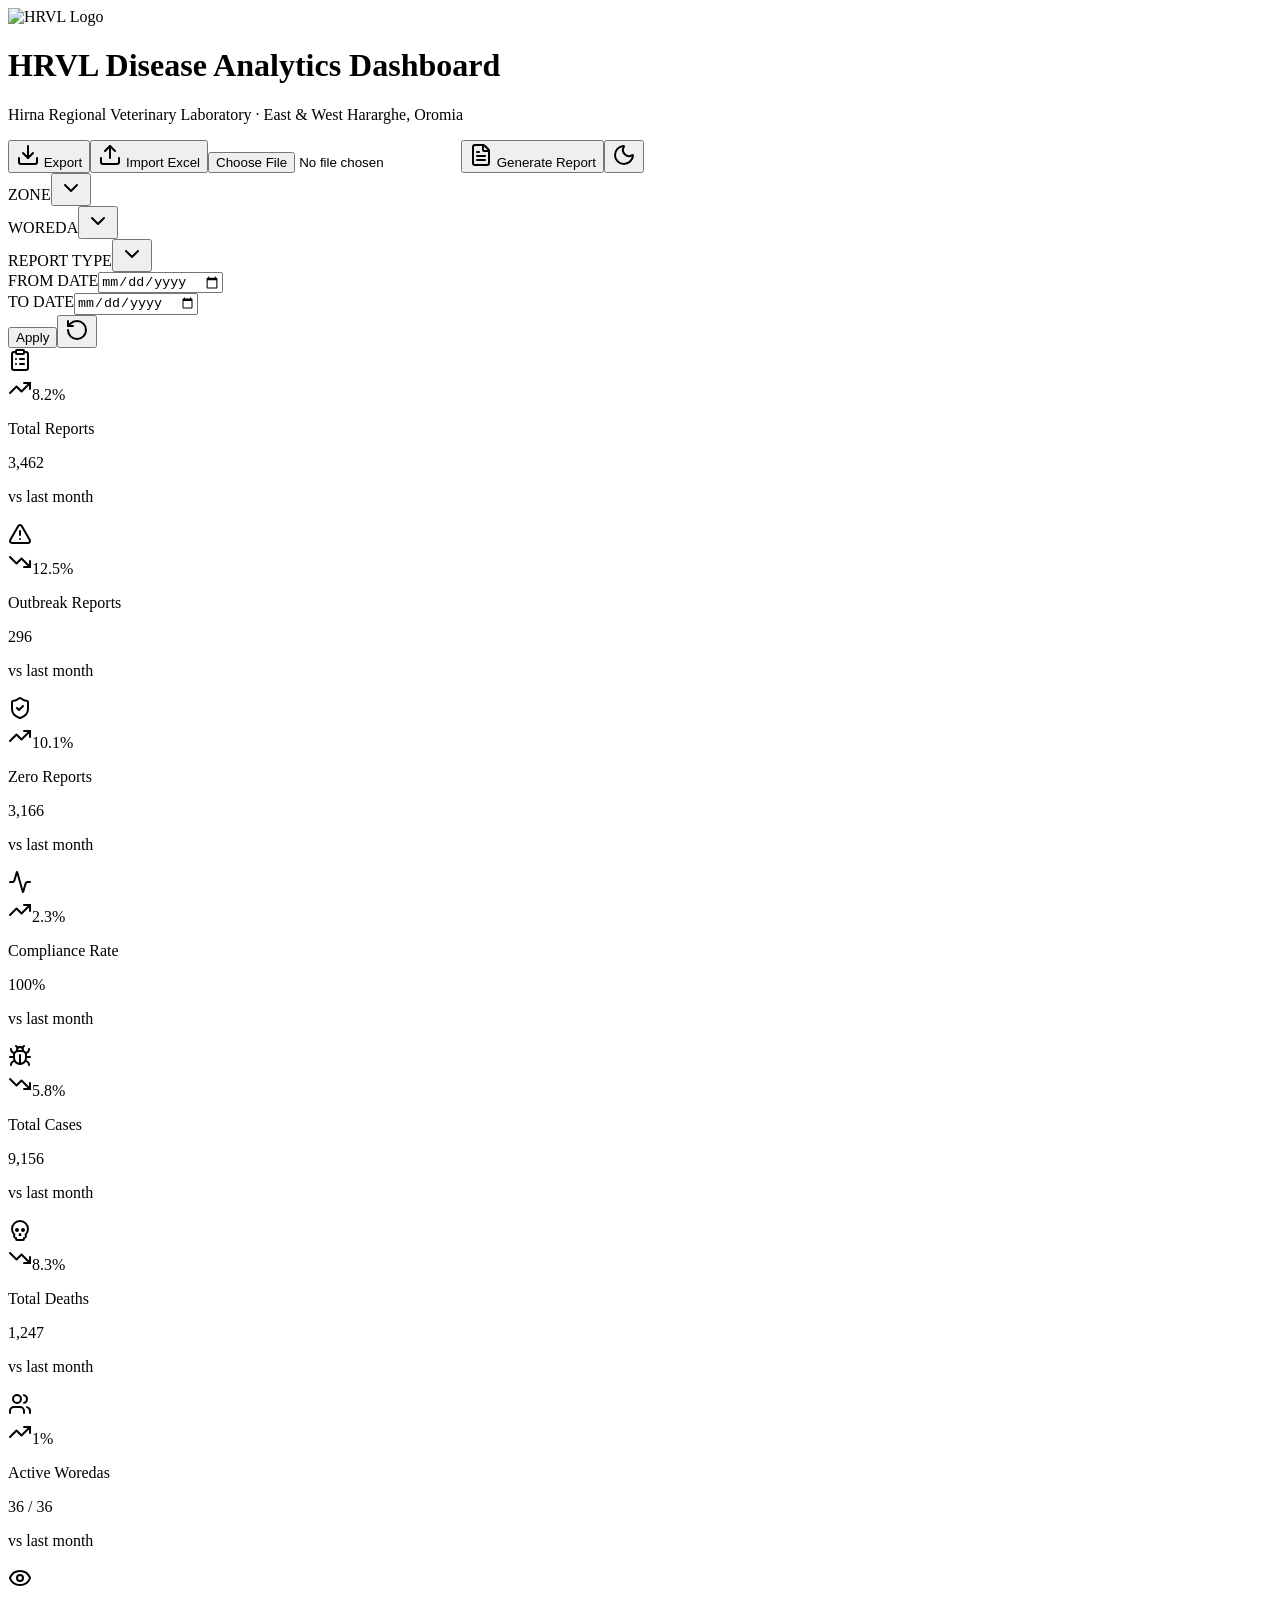
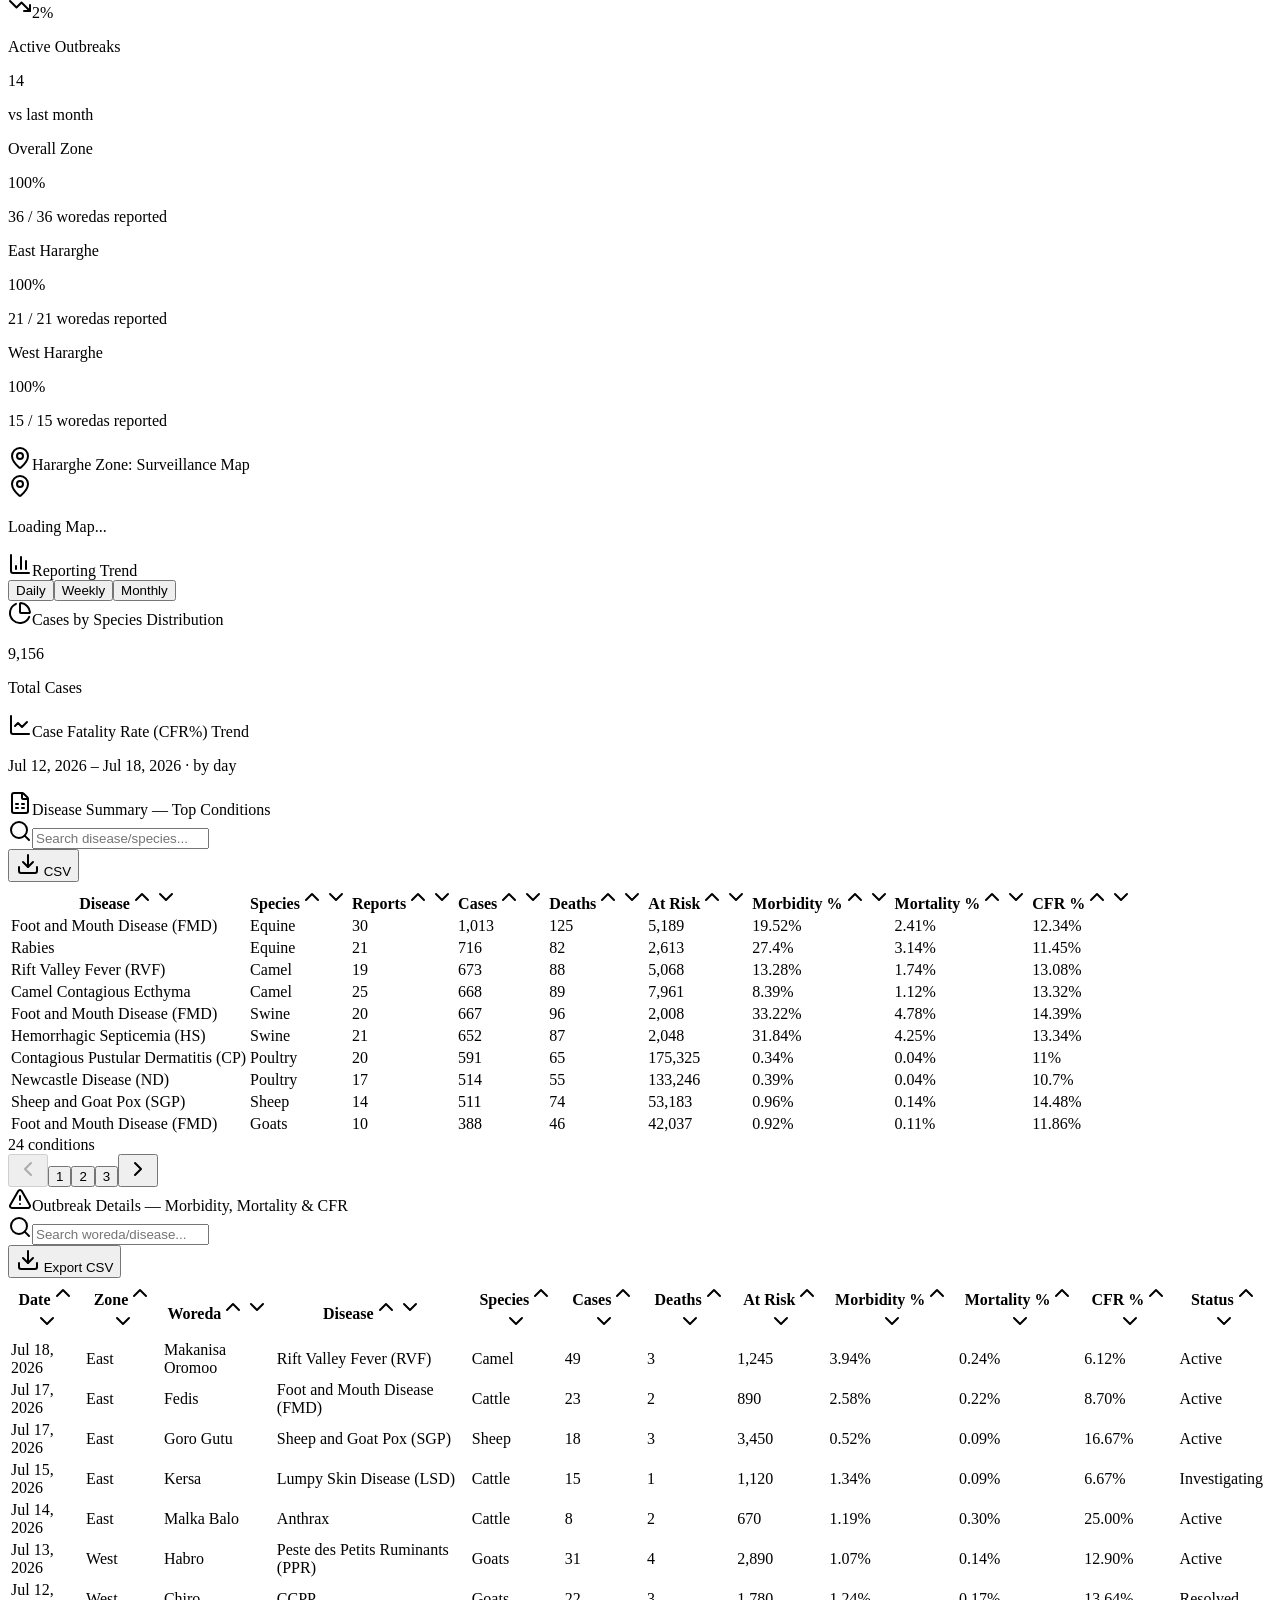
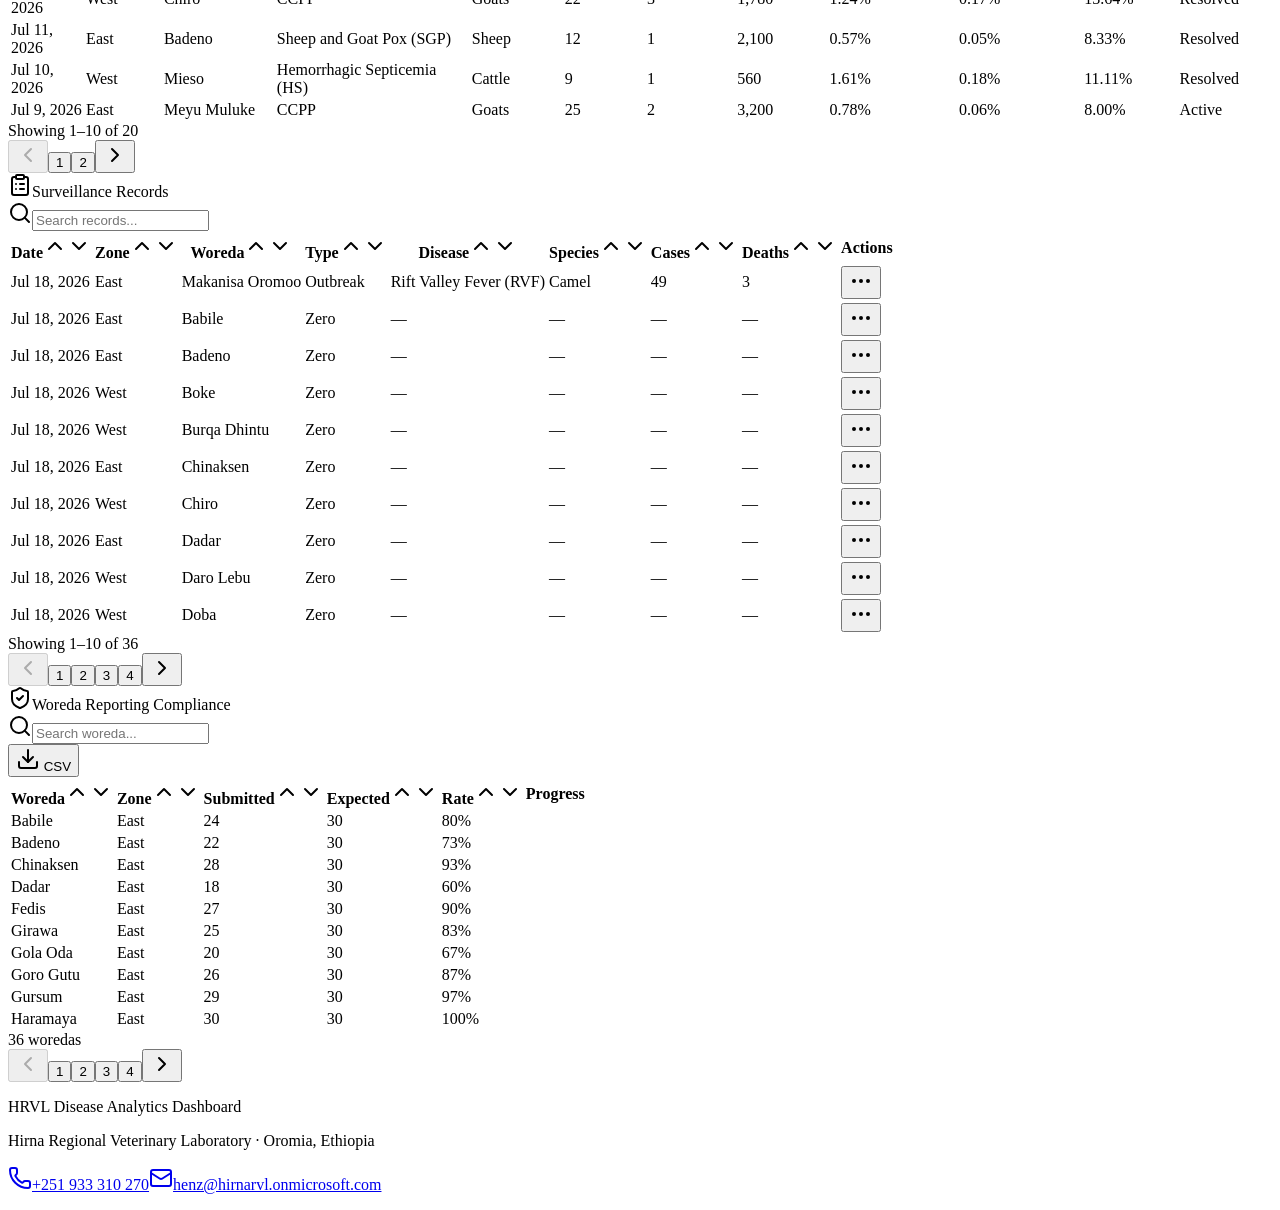
==== commit f8f27df2: "Fix static KPI trend badges + finish sortable table headers + verify map/report fixes KPI cards fix:" ====
--- a/index.html
+++ b/index.html
@@ -1 +1 @@
-<!DOCTYPE html><html lang="en"><head><meta charSet="utf-8"/><meta name="viewport" content="width=device-width, initial-scale=1"/><link rel="preload" as="image" href="/hrvl-dashboard/hrvl-logo-new.png"/><link rel="stylesheet" href="/hrvl-dashboard/_next/static/chunks/32iamaoage4n2.css" data-precedence="next"/><link rel="preload" as="script" fetchPriority="low" href="/hrvl-dashboard/_next/static/chunks/3mp_0v1zdvpj4.js"/><script src="/hrvl-dashboard/_next/static/chunks/3m81xb-aabgz3.js" async=""></script><script src="/hrvl-dashboard/_next/static/chunks/1lnuuxmghjz5o.js" async=""></script><script src="/hrvl-dashboard/_next/static/chunks/turbopack-31voxjwkh5bpo.js" async=""></script><script src="/hrvl-dashboard/_next/static/chunks/2vtmq7ivefpkx.js" async=""></script><script src="/hrvl-dashboard/_next/static/chunks/256whwvw_y7jv.js" async=""></script><script src="/hrvl-dashboard/_next/static/chunks/2xor4w4umcvdm.js" async=""></script><script src="/hrvl-dashboard/_next/static/chunks/2g3n7hko32_xj.js" async=""></script><script src="/hrvl-dashboard/_next/static/chunks/20k4e_r1sem8-.js" async=""></script><link rel="preload" href="https://unpkg.com/leaflet@1.9.4/dist/leaflet.css" as="style" crossorigin="" integrity="sha256-p4NxAoJBhIIN+hmNHrzRCf9tD/miZyoHS5obTRR9BMY="/><title>HRVL Disease Analytics Dashboard</title><meta name="description" content="Animal disease surveillance analytics for the Hirna Regional Veterinary Diagnostic Laboratory — East &amp; West Hararghe, Oromia, Ethiopia."/><link rel="icon" href="/hrvl-dashboard/hrvl-logo-new.png"/><link rel="stylesheet" href="https://unpkg.com/leaflet@1.9.4/dist/leaflet.css" integrity="sha256-p4NxAoJBhIIN+hmNHrzRCf9tD/miZyoHS5obTRR9BMY=" crossorigin=""/><script src="/hrvl-dashboard/_next/static/chunks/0cz1d0mv5g_q7.js" noModule=""></script></head><body class="  antialiased bg-background text-foreground"><div hidden=""><!--$--><!--/$--></div><script>((a,b,c,d,e,f,g,h)=>{let i=document.documentElement,j=["light","dark"];function k(b){var c;(Array.isArray(a)?a:[a]).forEach(a=>{let c="class"===a,d=c&&f?e.map(a=>f[a]||a):e;c?(i.classList.remove(...d),i.classList.add(f&&f[b]?f[b]:b)):i.setAttribute(a,b)}),c=b,h&&j.includes(c)&&(i.style.colorScheme=c)}if(d)k(d);else try{let a=localStorage.getItem(b)||c,d=g&&"system"===a?window.matchMedia("(prefers-color-scheme: dark)").matches?"dark":"light":a;k(d)}catch(a){}})("class","theme","light",null,["light","dark"],null,true,true)</script><div class="min-h-screen flex flex-col bg-gradient-to-br from-slate-50 to-gray-100 dark:from-gray-950 dark:to-gray-900"><header class="bg-white/80 dark:bg-gray-900/80 backdrop-blur-md border-b dark:border-gray-800 shadow-sm sticky top-0 z-50"><div class="max-w-[1600px] mx-auto px-4 sm:px-6 lg:px-8 py-3 flex flex-col sm:flex-row sm:items-center sm:justify-between gap-3"><div class="flex items-center gap-3"><img src="/hrvl-dashboard/hrvl-logo-new.png" alt="HRVL Logo" class="w-10 h-10 rounded-full object-cover ring-2 ring-blue-500/20"/><div><h1 class="text-lg sm:text-xl font-bold text-gray-900 dark:text-gray-50 tracking-tight">HRVL Disease Analytics Dashboard</h1><p class="text-xs sm:text-sm text-gray-500 dark:text-gray-400">Hirna Regional Veterinary Laboratory · East &amp; West Hararghe, Oromia</p></div></div><div class="flex items-center gap-2"><button data-slot="button" class="inline-flex items-center justify-center whitespace-nowrap text-sm font-medium transition-all disabled:pointer-events-none disabled:opacity-50 [&amp;_svg]:pointer-events-none [&amp;_svg:not([class*=&#x27;size-&#x27;])]:size-4 shrink-0 [&amp;_svg]:shrink-0 outline-none focus-visible:border-ring focus-visible:ring-ring/50 focus-visible:ring-[3px] aria-invalid:ring-destructive/20 dark:aria-invalid:ring-destructive/40 aria-invalid:border-destructive border bg-background shadow-xs hover:bg-accent hover:text-accent-foreground dark:bg-input/30 dark:border-input dark:hover:bg-input/50 h-8 rounded-md px-3 has-[&gt;svg]:px-2.5 gap-1.5"><svg xmlns="http://www.w3.org/2000/svg" width="24" height="24" viewBox="0 0 24 24" fill="none" stroke="currentColor" stroke-width="2" stroke-linecap="round" stroke-linejoin="round" class="lucide lucide-download w-4 h-4" aria-hidden="true"><path d="M12 15V3"></path><path d="M21 15v4a2 2 0 0 1-2 2H5a2 2 0 0 1-2-2v-4"></path><path d="m7 10 5 5 5-5"></path></svg> Export</button><button data-slot="button" class="inline-flex items-center justify-center whitespace-nowrap text-sm font-medium transition-all disabled:pointer-events-none disabled:opacity-50 [&amp;_svg]:pointer-events-none [&amp;_svg:not([class*=&#x27;size-&#x27;])]:size-4 shrink-0 [&amp;_svg]:shrink-0 outline-none focus-visible:border-ring focus-visible:ring-ring/50 focus-visible:ring-[3px] aria-invalid:ring-destructive/20 dark:aria-invalid:ring-destructive/40 aria-invalid:border-destructive border bg-background shadow-xs hover:bg-accent hover:text-accent-foreground dark:bg-input/30 dark:border-input dark:hover:bg-input/50 h-8 rounded-md px-3 has-[&gt;svg]:px-2.5 gap-1.5"><svg xmlns="http://www.w3.org/2000/svg" width="24" height="24" viewBox="0 0 24 24" fill="none" stroke="currentColor" stroke-width="2" stroke-linecap="round" stroke-linejoin="round" class="lucide lucide-upload w-4 h-4" aria-hidden="true"><path d="M12 3v12"></path><path d="m17 8-5-5-5 5"></path><path d="M21 15v4a2 2 0 0 1-2 2H5a2 2 0 0 1-2-2v-4"></path></svg> Import Excel</button><input type="file" accept=".xlsx,.xls" class="hidden"/><button data-slot="button" class="inline-flex items-center justify-center whitespace-nowrap text-sm font-medium transition-all disabled:pointer-events-none disabled:opacity-50 [&amp;_svg]:pointer-events-none [&amp;_svg:not([class*=&#x27;size-&#x27;])]:size-4 shrink-0 [&amp;_svg]:shrink-0 outline-none focus-visible:border-ring focus-visible:ring-ring/50 focus-visible:ring-[3px] aria-invalid:ring-destructive/20 dark:aria-invalid:ring-destructive/40 aria-invalid:border-destructive shadow-xs h-8 rounded-md px-3 has-[&gt;svg]:px-2.5 gap-1.5 bg-emerald-600 hover:bg-emerald-700 text-white"><svg xmlns="http://www.w3.org/2000/svg" width="24" height="24" viewBox="0 0 24 24" fill="none" stroke="currentColor" stroke-width="2" stroke-linecap="round" stroke-linejoin="round" class="lucide lucide-file-text w-4 h-4" aria-hidden="true"><path d="M6 22a2 2 0 0 1-2-2V4a2 2 0 0 1 2-2h8a2.4 2.4 0 0 1 1.704.706l3.588 3.588A2.4 2.4 0 0 1 20 8v12a2 2 0 0 1-2 2z"></path><path d="M14 2v5a1 1 0 0 0 1 1h5"></path><path d="M10 9H8"></path><path d="M16 13H8"></path><path d="M16 17H8"></path></svg> Generate Report</button><button data-slot="button" class="inline-flex items-center justify-center gap-2 whitespace-nowrap rounded-md text-sm font-medium transition-all disabled:pointer-events-none disabled:opacity-50 [&amp;_svg]:pointer-events-none [&amp;_svg:not([class*=&#x27;size-&#x27;])]:size-4 shrink-0 [&amp;_svg]:shrink-0 outline-none focus-visible:border-ring focus-visible:ring-ring/50 focus-visible:ring-[3px] aria-invalid:ring-destructive/20 dark:aria-invalid:ring-destructive/40 aria-invalid:border-destructive border bg-background shadow-xs hover:bg-accent hover:text-accent-foreground dark:bg-input/30 dark:border-input dark:hover:bg-input/50 size-9 w-8 h-8"><svg xmlns="http://www.w3.org/2000/svg" width="24" height="24" viewBox="0 0 24 24" fill="none" stroke="currentColor" stroke-width="2" stroke-linecap="round" stroke-linejoin="round" class="lucide lucide-moon w-4 h-4" aria-hidden="true"><path d="M20.985 12.486a9 9 0 1 1-9.473-9.472c.405-.022.617.46.402.803a6 6 0 0 0 8.268 8.268c.344-.215.825-.004.803.401"></path></svg></button></div></div></header><main class="flex-1 max-w-[1600px] mx-auto px-4 sm:px-6 lg:px-8 py-6 space-y-6 w-full"><div data-slot="card" class="bg-card text-card-foreground flex flex-col gap-6 rounded-xl border py-6 shadow-sm dark:bg-gray-900 dark:border-gray-800"><div data-slot="card-content" class="p-3 sm:p-4"><div class="grid grid-cols-2 sm:grid-cols-3 lg:grid-cols-6 gap-3 items-end"><div><label class="text-xs font-medium text-muted-foreground mb-1 block">ZONE</label><button type="button" role="combobox" aria-expanded="false" aria-autocomplete="none" dir="ltr" data-state="closed" data-slot="select-trigger" data-size="default" class="border-input data-[placeholder]:text-muted-foreground [&amp;_svg:not([class*=&#x27;text-&#x27;])]:text-muted-foreground focus-visible:border-ring focus-visible:ring-ring/50 aria-invalid:ring-destructive/20 dark:aria-invalid:ring-destructive/40 aria-invalid:border-destructive dark:bg-input/30 dark:hover:bg-input/50 flex items-center justify-between gap-2 rounded-md border bg-transparent px-3 py-2 text-sm whitespace-nowrap shadow-xs transition-[color,box-shadow] outline-none focus-visible:ring-[3px] disabled:cursor-not-allowed disabled:opacity-50 data-[size=default]:h-9 data-[size=sm]:h-8 *:data-[slot=select-value]:line-clamp-1 *:data-[slot=select-value]:flex *:data-[slot=select-value]:items-center *:data-[slot=select-value]:gap-2 [&amp;_svg]:pointer-events-none [&amp;_svg]:shrink-0 [&amp;_svg:not([class*=&#x27;size-&#x27;])]:size-4 w-full"><span data-slot="select-value" style="pointer-events:none"></span><svg xmlns="http://www.w3.org/2000/svg" width="24" height="24" viewBox="0 0 24 24" fill="none" stroke="currentColor" stroke-width="2" stroke-linecap="round" stroke-linejoin="round" class="lucide lucide-chevron-down size-4 opacity-50" aria-hidden="true"><path d="m6 9 6 6 6-6"></path></svg></button><select aria-hidden="true" tabindex="-1" style="position:absolute;border:0;width:1px;height:1px;padding:0;margin:-1px;overflow:hidden;clip:rect(0, 0, 0, 0);white-space:nowrap;word-wrap:normal"></select></div><div><label class="text-xs font-medium text-muted-foreground mb-1 block">WOREDA</label><button type="button" role="combobox" aria-expanded="false" aria-autocomplete="none" dir="ltr" data-state="closed" data-slot="select-trigger" data-size="default" class="border-input data-[placeholder]:text-muted-foreground [&amp;_svg:not([class*=&#x27;text-&#x27;])]:text-muted-foreground focus-visible:border-ring focus-visible:ring-ring/50 aria-invalid:ring-destructive/20 dark:aria-invalid:ring-destructive/40 aria-invalid:border-destructive dark:bg-input/30 dark:hover:bg-input/50 flex items-center justify-between gap-2 rounded-md border bg-transparent px-3 py-2 text-sm whitespace-nowrap shadow-xs transition-[color,box-shadow] outline-none focus-visible:ring-[3px] disabled:cursor-not-allowed disabled:opacity-50 data-[size=default]:h-9 data-[size=sm]:h-8 *:data-[slot=select-value]:line-clamp-1 *:data-[slot=select-value]:flex *:data-[slot=select-value]:items-center *:data-[slot=select-value]:gap-2 [&amp;_svg]:pointer-events-none [&amp;_svg]:shrink-0 [&amp;_svg:not([class*=&#x27;size-&#x27;])]:size-4 w-full"><span data-slot="select-value" style="pointer-events:none"></span><svg xmlns="http://www.w3.org/2000/svg" width="24" height="24" viewBox="0 0 24 24" fill="none" stroke="currentColor" stroke-width="2" stroke-linecap="round" stroke-linejoin="round" class="lucide lucide-chevron-down size-4 opacity-50" aria-hidden="true"><path d="m6 9 6 6 6-6"></path></svg></button><select aria-hidden="true" tabindex="-1" style="position:absolute;border:0;width:1px;height:1px;padding:0;margin:-1px;overflow:hidden;clip:rect(0, 0, 0, 0);white-space:nowrap;word-wrap:normal"></select></div><div><label class="text-xs font-medium text-muted-foreground mb-1 block">REPORT TYPE</label><button type="button" role="combobox" aria-expanded="false" aria-autocomplete="none" dir="ltr" data-state="closed" data-slot="select-trigger" data-size="default" class="border-input data-[placeholder]:text-muted-foreground [&amp;_svg:not([class*=&#x27;text-&#x27;])]:text-muted-foreground focus-visible:border-ring focus-visible:ring-ring/50 aria-invalid:ring-destructive/20 dark:aria-invalid:ring-destructive/40 aria-invalid:border-destructive dark:bg-input/30 dark:hover:bg-input/50 flex items-center justify-between gap-2 rounded-md border bg-transparent px-3 py-2 text-sm whitespace-nowrap shadow-xs transition-[color,box-shadow] outline-none focus-visible:ring-[3px] disabled:cursor-not-allowed disabled:opacity-50 data-[size=default]:h-9 data-[size=sm]:h-8 *:data-[slot=select-value]:line-clamp-1 *:data-[slot=select-value]:flex *:data-[slot=select-value]:items-center *:data-[slot=select-value]:gap-2 [&amp;_svg]:pointer-events-none [&amp;_svg]:shrink-0 [&amp;_svg:not([class*=&#x27;size-&#x27;])]:size-4 w-full"><span data-slot="select-value" style="pointer-events:none"></span><svg xmlns="http://www.w3.org/2000/svg" width="24" height="24" viewBox="0 0 24 24" fill="none" stroke="currentColor" stroke-width="2" stroke-linecap="round" stroke-linejoin="round" class="lucide lucide-chevron-down size-4 opacity-50" aria-hidden="true"><path d="m6 9 6 6 6-6"></path></svg></button><select aria-hidden="true" tabindex="-1" style="position:absolute;border:0;width:1px;height:1px;padding:0;margin:-1px;overflow:hidden;clip:rect(0, 0, 0, 0);white-space:nowrap;word-wrap:normal"></select></div><div><label class="text-xs font-medium text-muted-foreground mb-1 block">FROM DATE</label><input type="date" data-slot="input" class="file:text-foreground placeholder:text-muted-foreground selection:bg-primary selection:text-primary-foreground dark:bg-input/30 border-input flex h-9 min-w-0 rounded-md border bg-transparent px-3 py-1 text-base shadow-xs transition-[color,box-shadow] outline-none file:inline-flex file:h-7 file:border-0 file:bg-transparent file:text-sm file:font-medium disabled:pointer-events-none disabled:cursor-not-allowed disabled:opacity-50 md:text-sm focus-visible:border-ring focus-visible:ring-ring/50 focus-visible:ring-[3px] aria-invalid:ring-destructive/20 dark:aria-invalid:ring-destructive/40 aria-invalid:border-destructive w-full" value=""/></div><div><label class="text-xs font-medium text-muted-foreground mb-1 block">TO DATE</label><input type="date" data-slot="input" class="file:text-foreground placeholder:text-muted-foreground selection:bg-primary selection:text-primary-foreground dark:bg-input/30 border-input flex h-9 min-w-0 rounded-md border bg-transparent px-3 py-1 text-base shadow-xs transition-[color,box-shadow] outline-none file:inline-flex file:h-7 file:border-0 file:bg-transparent file:text-sm file:font-medium disabled:pointer-events-none disabled:cursor-not-allowed disabled:opacity-50 md:text-sm focus-visible:border-ring focus-visible:ring-ring/50 focus-visible:ring-[3px] aria-invalid:ring-destructive/20 dark:aria-invalid:ring-destructive/40 aria-invalid:border-destructive w-full" value=""/></div><div class="flex gap-2"><button data-slot="button" class="inline-flex items-center justify-center whitespace-nowrap text-sm font-medium transition-all disabled:pointer-events-none disabled:opacity-50 [&amp;_svg]:pointer-events-none [&amp;_svg:not([class*=&#x27;size-&#x27;])]:size-4 [&amp;_svg]:shrink-0 outline-none focus-visible:border-ring focus-visible:ring-ring/50 focus-visible:ring-[3px] aria-invalid:ring-destructive/20 dark:aria-invalid:ring-destructive/40 aria-invalid:border-destructive bg-primary text-primary-foreground shadow-xs hover:bg-primary/90 h-8 rounded-md gap-1.5 px-3 has-[&gt;svg]:px-2.5 flex-1">Apply</button><button data-slot="button" class="inline-flex items-center justify-center whitespace-nowrap text-sm font-medium transition-all disabled:pointer-events-none disabled:opacity-50 [&amp;_svg]:pointer-events-none [&amp;_svg:not([class*=&#x27;size-&#x27;])]:size-4 shrink-0 [&amp;_svg]:shrink-0 outline-none focus-visible:border-ring focus-visible:ring-ring/50 focus-visible:ring-[3px] aria-invalid:ring-destructive/20 dark:aria-invalid:ring-destructive/40 aria-invalid:border-destructive border bg-background shadow-xs hover:bg-accent hover:text-accent-foreground dark:bg-input/30 dark:border-input dark:hover:bg-input/50 h-8 rounded-md gap-1.5 has-[&gt;svg]:px-2.5 px-3"><svg xmlns="http://www.w3.org/2000/svg" width="24" height="24" viewBox="0 0 24 24" fill="none" stroke="currentColor" stroke-width="2" stroke-linecap="round" stroke-linejoin="round" class="lucide lucide-rotate-ccw w-3.5 h-3.5" aria-hidden="true"><path d="M3 12a9 9 0 1 0 9-9 9.75 9.75 0 0 0-6.74 2.74L3 8"></path><path d="M3 3v5h5"></path></svg></button></div></div></div></div><div class="grid grid-cols-2 sm:grid-cols-3 lg:grid-cols-4 gap-3"><div data-slot="card" class="bg-card text-card-foreground flex flex-col gap-6 rounded-xl border py-6 shadow-sm dark:bg-gray-900 dark:border-gray-800 hover:shadow-md transition-shadow"><div data-slot="card-content" class="p-4"><div class="flex items-start justify-between"><div class="p-2 rounded-lg bg-muted/60 dark:bg-gray-800"><svg xmlns="http://www.w3.org/2000/svg" width="24" height="24" viewBox="0 0 24 24" fill="none" stroke="currentColor" stroke-width="2" stroke-linecap="round" stroke-linejoin="round" class="lucide lucide-clipboard-list w-5 h-5 text-blue-600" aria-hidden="true"><rect width="8" height="4" x="8" y="2" rx="1" ry="1"></rect><path d="M16 4h2a2 2 0 0 1 2 2v14a2 2 0 0 1-2 2H6a2 2 0 0 1-2-2V6a2 2 0 0 1 2-2h2"></path><path d="M12 11h4"></path><path d="M12 16h4"></path><path d="M8 11h.01"></path><path d="M8 16h.01"></path></svg></div><div class="flex items-center gap-1 text-xs font-medium px-2 py-0.5 rounded-full bg-emerald-50 text-emerald-700 dark:bg-emerald-900/20 dark:text-emerald-400"><svg xmlns="http://www.w3.org/2000/svg" width="24" height="24" viewBox="0 0 24 24" fill="none" stroke="currentColor" stroke-width="2" stroke-linecap="round" stroke-linejoin="round" class="lucide lucide-trending-up w-3 h-3" aria-hidden="true"><path d="M16 7h6v6"></path><path d="m22 7-8.5 8.5-5-5L2 17"></path></svg>8.2<!-- -->%</div></div><div class="mt-3"><p class="text-xs text-muted-foreground">Total Reports</p><p class="text-xl font-bold text-gray-900 dark:text-gray-50">3,462</p><p class="text-xs text-muted-foreground/70 mt-0.5">vs last month</p></div></div></div><div data-slot="card" class="bg-card text-card-foreground flex flex-col gap-6 rounded-xl border py-6 shadow-sm dark:bg-gray-900 dark:border-gray-800 hover:shadow-md transition-shadow"><div data-slot="card-content" class="p-4"><div class="flex items-start justify-between"><div class="p-2 rounded-lg bg-muted/60 dark:bg-gray-800"><svg xmlns="http://www.w3.org/2000/svg" width="24" height="24" viewBox="0 0 24 24" fill="none" stroke="currentColor" stroke-width="2" stroke-linecap="round" stroke-linejoin="round" class="lucide lucide-triangle-alert w-5 h-5 text-amber-600" aria-hidden="true"><path d="m21.73 18-8-14a2 2 0 0 0-3.48 0l-8 14A2 2 0 0 0 4 21h16a2 2 0 0 0 1.73-3"></path><path d="M12 9v4"></path><path d="M12 17h.01"></path></svg></div><div class="flex items-center gap-1 text-xs font-medium px-2 py-0.5 rounded-full bg-red-50 text-red-700 dark:bg-red-900/20 dark:text-red-400"><svg xmlns="http://www.w3.org/2000/svg" width="24" height="24" viewBox="0 0 24 24" fill="none" stroke="currentColor" stroke-width="2" stroke-linecap="round" stroke-linejoin="round" class="lucide lucide-trending-down w-3 h-3" aria-hidden="true"><path d="M16 17h6v-6"></path><path d="m22 17-8.5-8.5-5 5L2 7"></path></svg>12.5<!-- -->%</div></div><div class="mt-3"><p class="text-xs text-muted-foreground">Outbreak Reports</p><p class="text-xl font-bold text-gray-900 dark:text-gray-50">296</p><p class="text-xs text-muted-foreground/70 mt-0.5">vs last month</p></div></div></div><div data-slot="card" class="bg-card text-card-foreground flex flex-col gap-6 rounded-xl border py-6 shadow-sm dark:bg-gray-900 dark:border-gray-800 hover:shadow-md transition-shadow"><div data-slot="card-content" class="p-4"><div class="flex items-start justify-between"><div class="p-2 rounded-lg bg-muted/60 dark:bg-gray-800"><svg xmlns="http://www.w3.org/2000/svg" width="24" height="24" viewBox="0 0 24 24" fill="none" stroke="currentColor" stroke-width="2" stroke-linecap="round" stroke-linejoin="round" class="lucide lucide-shield-check w-5 h-5 text-emerald-600" aria-hidden="true"><path d="M20 13c0 5-3.5 7.5-7.66 8.95a1 1 0 0 1-.67-.01C7.5 20.5 4 18 4 13V6a1 1 0 0 1 1-1c2 0 4.5-1.2 6.24-2.72a1.17 1.17 0 0 1 1.52 0C14.51 3.81 17 5 19 5a1 1 0 0 1 1 1z"></path><path d="m9 12 2 2 4-4"></path></svg></div><div class="flex items-center gap-1 text-xs font-medium px-2 py-0.5 rounded-full bg-emerald-50 text-emerald-700 dark:bg-emerald-900/20 dark:text-emerald-400"><svg xmlns="http://www.w3.org/2000/svg" width="24" height="24" viewBox="0 0 24 24" fill="none" stroke="currentColor" stroke-width="2" stroke-linecap="round" stroke-linejoin="round" class="lucide lucide-trending-up w-3 h-3" aria-hidden="true"><path d="M16 7h6v6"></path><path d="m22 7-8.5 8.5-5-5L2 17"></path></svg>10.1<!-- -->%</div></div><div class="mt-3"><p class="text-xs text-muted-foreground">Zero Reports</p><p class="text-xl font-bold text-gray-900 dark:text-gray-50">3,166</p><p class="text-xs text-muted-foreground/70 mt-0.5">vs last month</p></div></div></div><div data-slot="card" class="bg-card text-card-foreground flex flex-col gap-6 rounded-xl border py-6 shadow-sm dark:bg-gray-900 dark:border-gray-800 hover:shadow-md transition-shadow"><div data-slot="card-content" class="p-4"><div class="flex items-start justify-between"><div class="p-2 rounded-lg bg-muted/60 dark:bg-gray-800"><svg xmlns="http://www.w3.org/2000/svg" width="24" height="24" viewBox="0 0 24 24" fill="none" stroke="currentColor" stroke-width="2" stroke-linecap="round" stroke-linejoin="round" class="lucide lucide-activity w-5 h-5 text-purple-600" aria-hidden="true"><path d="M22 12h-2.48a2 2 0 0 0-1.93 1.46l-2.35 8.36a.25.25 0 0 1-.48 0L9.24 2.18a.25.25 0 0 0-.48 0l-2.35 8.36A2 2 0 0 1 4.49 12H2"></path></svg></div><div class="flex items-center gap-1 text-xs font-medium px-2 py-0.5 rounded-full bg-emerald-50 text-emerald-700 dark:bg-emerald-900/20 dark:text-emerald-400"><svg xmlns="http://www.w3.org/2000/svg" width="24" height="24" viewBox="0 0 24 24" fill="none" stroke="currentColor" stroke-width="2" stroke-linecap="round" stroke-linejoin="round" class="lucide lucide-trending-up w-3 h-3" aria-hidden="true"><path d="M16 7h6v6"></path><path d="m22 7-8.5 8.5-5-5L2 17"></path></svg>2.3<!-- -->%</div></div><div class="mt-3"><p class="text-xs text-muted-foreground">Compliance Rate</p><p class="text-xl font-bold text-gray-900 dark:text-gray-50">100%</p><p class="text-xs text-muted-foreground/70 mt-0.5">vs last month</p></div></div></div><div data-slot="card" class="bg-card text-card-foreground flex flex-col gap-6 rounded-xl border py-6 shadow-sm dark:bg-gray-900 dark:border-gray-800 hover:shadow-md transition-shadow"><div data-slot="card-content" class="p-4"><div class="flex items-start justify-between"><div class="p-2 rounded-lg bg-muted/60 dark:bg-gray-800"><svg xmlns="http://www.w3.org/2000/svg" width="24" height="24" viewBox="0 0 24 24" fill="none" stroke="currentColor" stroke-width="2" stroke-linecap="round" stroke-linejoin="round" class="lucide lucide-bug w-5 h-5 text-red-600" aria-hidden="true"><path d="M12 20v-9"></path><path d="M14 7a4 4 0 0 1 4 4v3a6 6 0 0 1-12 0v-3a4 4 0 0 1 4-4z"></path><path d="M14.12 3.88 16 2"></path><path d="M21 21a4 4 0 0 0-3.81-4"></path><path d="M21 5a4 4 0 0 1-3.55 3.97"></path><path d="M22 13h-4"></path><path d="M3 21a4 4 0 0 1 3.81-4"></path><path d="M3 5a4 4 0 0 0 3.55 3.97"></path><path d="M6 13H2"></path><path d="m8 2 1.88 1.88"></path><path d="M9 7.13V6a3 3 0 1 1 6 0v1.13"></path></svg></div><div class="flex items-center gap-1 text-xs font-medium px-2 py-0.5 rounded-full bg-red-50 text-red-700 dark:bg-red-900/20 dark:text-red-400"><svg xmlns="http://www.w3.org/2000/svg" width="24" height="24" viewBox="0 0 24 24" fill="none" stroke="currentColor" stroke-width="2" stroke-linecap="round" stroke-linejoin="round" class="lucide lucide-trending-down w-3 h-3" aria-hidden="true"><path d="M16 17h6v-6"></path><path d="m22 17-8.5-8.5-5 5L2 7"></path></svg>5.8<!-- -->%</div></div><div class="mt-3"><p class="text-xs text-muted-foreground">Total Cases</p><p class="text-xl font-bold text-gray-900 dark:text-gray-50">9,156</p><p class="text-xs text-muted-foreground/70 mt-0.5">vs last month</p></div></div></div><div data-slot="card" class="bg-card text-card-foreground flex flex-col gap-6 rounded-xl border py-6 shadow-sm dark:bg-gray-900 dark:border-gray-800 hover:shadow-md transition-shadow"><div data-slot="card-content" class="p-4"><div class="flex items-start justify-between"><div class="p-2 rounded-lg bg-muted/60 dark:bg-gray-800"><svg xmlns="http://www.w3.org/2000/svg" width="24" height="24" viewBox="0 0 24 24" fill="none" stroke="currentColor" stroke-width="2" stroke-linecap="round" stroke-linejoin="round" class="lucide lucide-skull w-5 h-5 text-gray-600 dark:text-gray-400" aria-hidden="true"><path d="m12.5 17-.5-1-.5 1h1z"></path><path d="M15 22a1 1 0 0 0 1-1v-1a2 2 0 0 0 1.56-3.25 8 8 0 1 0-11.12 0A2 2 0 0 0 8 20v1a1 1 0 0 0 1 1z"></path><circle cx="15" cy="12" r="1"></circle><circle cx="9" cy="12" r="1"></circle></svg></div><div class="flex items-center gap-1 text-xs font-medium px-2 py-0.5 rounded-full bg-red-50 text-red-700 dark:bg-red-900/20 dark:text-red-400"><svg xmlns="http://www.w3.org/2000/svg" width="24" height="24" viewBox="0 0 24 24" fill="none" stroke="currentColor" stroke-width="2" stroke-linecap="round" stroke-linejoin="round" class="lucide lucide-trending-down w-3 h-3" aria-hidden="true"><path d="M16 17h6v-6"></path><path d="m22 17-8.5-8.5-5 5L2 7"></path></svg>8.3<!-- -->%</div></div><div class="mt-3"><p class="text-xs text-muted-foreground">Total Deaths</p><p class="text-xl font-bold text-gray-900 dark:text-gray-50">1,247</p><p class="text-xs text-muted-foreground/70 mt-0.5">vs last month</p></div></div></div><div data-slot="card" class="bg-card text-card-foreground flex flex-col gap-6 rounded-xl border py-6 shadow-sm dark:bg-gray-900 dark:border-gray-800 hover:shadow-md transition-shadow"><div data-slot="card-content" class="p-4"><div class="flex items-start justify-between"><div class="p-2 rounded-lg bg-muted/60 dark:bg-gray-800"><svg xmlns="http://www.w3.org/2000/svg" width="24" height="24" viewBox="0 0 24 24" fill="none" stroke="currentColor" stroke-width="2" stroke-linecap="round" stroke-linejoin="round" class="lucide lucide-users w-5 h-5 text-cyan-600" aria-hidden="true"><path d="M16 21v-2a4 4 0 0 0-4-4H6a4 4 0 0 0-4 4v2"></path><path d="M16 3.128a4 4 0 0 1 0 7.744"></path><path d="M22 21v-2a4 4 0 0 0-3-3.87"></path><circle cx="9" cy="7" r="4"></circle></svg></div><div class="flex items-center gap-1 text-xs font-medium px-2 py-0.5 rounded-full bg-emerald-50 text-emerald-700 dark:bg-emerald-900/20 dark:text-emerald-400"><svg xmlns="http://www.w3.org/2000/svg" width="24" height="24" viewBox="0 0 24 24" fill="none" stroke="currentColor" stroke-width="2" stroke-linecap="round" stroke-linejoin="round" class="lucide lucide-trending-up w-3 h-3" aria-hidden="true"><path d="M16 7h6v6"></path><path d="m22 7-8.5 8.5-5-5L2 17"></path></svg>1<!-- -->%</div></div><div class="mt-3"><p class="text-xs text-muted-foreground">Active Woredas</p><p class="text-xl font-bold text-gray-900 dark:text-gray-50">36 / 36</p><p class="text-xs text-muted-foreground/70 mt-0.5">vs last month</p></div></div></div><div data-slot="card" class="bg-card text-card-foreground flex flex-col gap-6 rounded-xl border py-6 shadow-sm dark:bg-gray-900 dark:border-gray-800 hover:shadow-md transition-shadow"><div data-slot="card-content" class="p-4"><div class="flex items-start justify-between"><div class="p-2 rounded-lg bg-muted/60 dark:bg-gray-800"><svg xmlns="http://www.w3.org/2000/svg" width="24" height="24" viewBox="0 0 24 24" fill="none" stroke="currentColor" stroke-width="2" stroke-linecap="round" stroke-linejoin="round" class="lucide lucide-eye w-5 h-5 text-orange-600" aria-hidden="true"><path d="M2.062 12.348a1 1 0 0 1 0-.696 10.75 10.75 0 0 1 19.876 0 1 1 0 0 1 0 .696 10.75 10.75 0 0 1-19.876 0"></path><circle cx="12" cy="12" r="3"></circle></svg></div><div class="flex items-center gap-1 text-xs font-medium px-2 py-0.5 rounded-full bg-red-50 text-red-700 dark:bg-red-900/20 dark:text-red-400"><svg xmlns="http://www.w3.org/2000/svg" width="24" height="24" viewBox="0 0 24 24" fill="none" stroke="currentColor" stroke-width="2" stroke-linecap="round" stroke-linejoin="round" class="lucide lucide-trending-down w-3 h-3" aria-hidden="true"><path d="M16 17h6v-6"></path><path d="m22 17-8.5-8.5-5 5L2 7"></path></svg>2<!-- -->%</div></div><div class="mt-3"><p class="text-xs text-muted-foreground">Active Outbreaks</p><p class="text-xl font-bold text-gray-900 dark:text-gray-50">14</p><p class="text-xs text-muted-foreground/70 mt-0.5">vs last month</p></div></div></div></div><div class="grid grid-cols-1 sm:grid-cols-3 gap-3"><div data-slot="card" class="bg-card text-card-foreground flex flex-col gap-6 rounded-xl border py-6 shadow-sm dark:bg-gray-900 dark:border-gray-800"><div data-slot="card-content" class="p-4"><div class="flex items-center justify-between mb-2"><p class="text-xs text-muted-foreground">Overall Zone</p><p class="text-lg font-bold text-blue-600">100<!-- -->%</p></div><div class="w-full bg-muted/60 dark:bg-gray-800 rounded-full h-2.5 overflow-hidden"><div class="h-full bg-blue-500 rounded-full transition-all duration-1000" style="width:100%"></div></div><p class="text-xs text-muted-foreground mt-1.5">36<!-- --> / <!-- -->36<!-- --> woredas reported</p></div></div><div data-slot="card" class="bg-card text-card-foreground flex flex-col gap-6 rounded-xl border py-6 shadow-sm dark:bg-gray-900 dark:border-gray-800"><div data-slot="card-content" class="p-4"><div class="flex items-center justify-between mb-2"><p class="text-xs text-muted-foreground">East Hararghe</p><p class="text-lg font-bold text-blue-500">100<!-- -->%</p></div><div class="w-full bg-muted/60 dark:bg-gray-800 rounded-full h-2.5 overflow-hidden"><div class="h-full bg-blue-400 rounded-full transition-all duration-1000" style="width:100%"></div></div><p class="text-xs text-muted-foreground mt-1.5">21<!-- --> / <!-- -->21<!-- --> woredas reported</p></div></div><div data-slot="card" class="bg-card text-card-foreground flex flex-col gap-6 rounded-xl border py-6 shadow-sm dark:bg-gray-900 dark:border-gray-800"><div data-slot="card-content" class="p-4"><div class="flex items-center justify-between mb-2"><p class="text-xs text-muted-foreground">West Hararghe</p><p class="text-lg font-bold text-emerald-600">100<!-- -->%</p></div><div class="w-full bg-muted/60 dark:bg-gray-800 rounded-full h-2.5 overflow-hidden"><div class="h-full bg-emerald-500 rounded-full transition-all duration-1000" style="width:100%"></div></div><p class="text-xs text-muted-foreground mt-1.5">15<!-- --> / <!-- -->15<!-- --> woredas reported</p></div></div></div><div class="grid grid-cols-1 xl:grid-cols-2 gap-6"><div data-slot="card" class="bg-card text-card-foreground flex flex-col gap-6 rounded-xl border py-6 shadow-md dark:bg-gray-900 dark:border-gray-800"><div data-slot="card-header" class="@container/card-header grid auto-rows-min grid-rows-[auto_auto] items-start gap-1.5 px-6 has-data-[slot=card-action]:grid-cols-[1fr_auto] [.border-b]:pb-6 pb-2"><div data-slot="card-title" class="text-base font-semibold flex items-center gap-2"><svg xmlns="http://www.w3.org/2000/svg" width="24" height="24" viewBox="0 0 24 24" fill="none" stroke="currentColor" stroke-width="2" stroke-linecap="round" stroke-linejoin="round" class="lucide lucide-map-pin w-5 h-5 text-blue-600" aria-hidden="true"><path d="M20 10c0 4.993-5.539 10.193-7.399 11.799a1 1 0 0 1-1.202 0C9.539 20.193 4 14.993 4 10a8 8 0 0 1 16 0"></path><circle cx="12" cy="10" r="3"></circle></svg>Hararghe Zone: Surveillance Map</div></div><div data-slot="card-content" class="px-6"><!--$!--><template data-dgst="BAILOUT_TO_CLIENT_SIDE_RENDERING"></template><div class="h-[480px] rounded-xl bg-muted animate-pulse flex items-center justify-center"><div class="text-center text-muted-foreground"><svg xmlns="http://www.w3.org/2000/svg" width="24" height="24" viewBox="0 0 24 24" fill="none" stroke="currentColor" stroke-width="2" stroke-linecap="round" stroke-linejoin="round" class="lucide lucide-map-pin w-10 h-10 mx-auto mb-2 animate-bounce" aria-hidden="true"><path d="M20 10c0 4.993-5.539 10.193-7.399 11.799a1 1 0 0 1-1.202 0C9.539 20.193 4 14.993 4 10a8 8 0 0 1 16 0"></path><circle cx="12" cy="10" r="3"></circle></svg><p class="text-sm font-medium">Loading Map...</p></div></div><!--/$--></div></div><div data-slot="card" class="bg-card text-card-foreground flex flex-col gap-6 rounded-xl border py-6 shadow-md dark:bg-gray-900 dark:border-gray-800"><div data-slot="card-header" class="@container/card-header grid auto-rows-min grid-rows-[auto_auto] items-start gap-1.5 px-6 has-data-[slot=card-action]:grid-cols-[1fr_auto] [.border-b]:pb-6 pb-2"><div data-slot="card-title" class="text-base font-semibold flex items-center gap-2"><svg xmlns="http://www.w3.org/2000/svg" width="24" height="24" viewBox="0 0 24 24" fill="none" stroke="currentColor" stroke-width="2" stroke-linecap="round" stroke-linejoin="round" class="lucide lucide-chart-column w-5 h-5 text-gray-600 dark:text-gray-400" aria-hidden="true"><path d="M3 3v16a2 2 0 0 0 2 2h16"></path><path d="M18 17V9"></path><path d="M13 17V5"></path><path d="M8 17v-3"></path></svg>Reporting Trend</div></div><div data-slot="card-content" class="px-6"><div dir="ltr" data-orientation="horizontal" data-slot="tabs" class="flex flex-col gap-2"><div role="tablist" aria-orientation="horizontal" data-slot="tabs-list" class="bg-muted text-muted-foreground inline-flex h-9 items-center justify-center rounded-lg p-[3px] w-full overflow-x-auto" tabindex="-1" data-orientation="horizontal" style="outline:none"><button type="button" role="tab" aria-selected="false" aria-controls="radix-_R_2i4ltlb_-content-Daily" data-state="inactive" id="radix-_R_2i4ltlb_-trigger-Daily" data-slot="tabs-trigger" class="data-[state=active]:bg-background dark:data-[state=active]:text-foreground focus-visible:border-ring focus-visible:ring-ring/50 focus-visible:outline-ring dark:data-[state=active]:border-input dark:data-[state=active]:bg-input/30 text-foreground dark:text-muted-foreground inline-flex h-[calc(100%-1px)] items-center justify-center gap-1.5 rounded-md border border-transparent px-2 py-1 text-sm font-medium whitespace-nowrap transition-[color,box-shadow] focus-visible:ring-[3px] focus-visible:outline-1 disabled:pointer-events-none disabled:opacity-50 data-[state=active]:shadow-sm [&amp;_svg]:pointer-events-none [&amp;_svg]:shrink-0 [&amp;_svg:not([class*=&#x27;size-&#x27;])]:size-4 flex-1 min-w-fit" tabindex="-1" data-orientation="horizontal" data-radix-collection-item="">Daily</button><button type="button" role="tab" aria-selected="true" aria-controls="radix-_R_2i4ltlb_-content-Weekly" data-state="active" id="radix-_R_2i4ltlb_-trigger-Weekly" data-slot="tabs-trigger" class="data-[state=active]:bg-background dark:data-[state=active]:text-foreground focus-visible:border-ring focus-visible:ring-ring/50 focus-visible:outline-ring dark:data-[state=active]:border-input dark:data-[state=active]:bg-input/30 text-foreground dark:text-muted-foreground inline-flex h-[calc(100%-1px)] items-center justify-center gap-1.5 rounded-md border border-transparent px-2 py-1 text-sm font-medium whitespace-nowrap transition-[color,box-shadow] focus-visible:ring-[3px] focus-visible:outline-1 disabled:pointer-events-none disabled:opacity-50 data-[state=active]:shadow-sm [&amp;_svg]:pointer-events-none [&amp;_svg]:shrink-0 [&amp;_svg:not([class*=&#x27;size-&#x27;])]:size-4 flex-1 min-w-fit" tabindex="-1" data-orientation="horizontal" data-radix-collection-item="">Weekly</button><button type="button" role="tab" aria-selected="false" aria-controls="radix-_R_2i4ltlb_-content-Monthly" data-state="inactive" id="radix-_R_2i4ltlb_-trigger-Monthly" data-slot="tabs-trigger" class="data-[state=active]:bg-background dark:data-[state=active]:text-foreground focus-visible:border-ring focus-visible:ring-ring/50 focus-visible:outline-ring dark:data-[state=active]:border-input dark:data-[state=active]:bg-input/30 text-foreground dark:text-muted-foreground inline-flex h-[calc(100%-1px)] items-center justify-center gap-1.5 rounded-md border border-transparent px-2 py-1 text-sm font-medium whitespace-nowrap transition-[color,box-shadow] focus-visible:ring-[3px] focus-visible:outline-1 disabled:pointer-events-none disabled:opacity-50 data-[state=active]:shadow-sm [&amp;_svg]:pointer-events-none [&amp;_svg]:shrink-0 [&amp;_svg:not([class*=&#x27;size-&#x27;])]:size-4 flex-1 min-w-fit" tabindex="-1" data-orientation="horizontal" data-radix-collection-item="">Monthly</button></div><div data-state="inactive" data-orientation="horizontal" role="tabpanel" aria-labelledby="radix-_R_2i4ltlb_-trigger-Daily" hidden="" id="radix-_R_2i4ltlb_-content-Daily" tabindex="0" data-slot="tabs-content" class="flex-1 outline-none mt-4"></div><div data-state="active" data-orientation="horizontal" role="tabpanel" aria-labelledby="radix-_R_2i4ltlb_-trigger-Weekly" id="radix-_R_2i4ltlb_-content-Weekly" tabindex="0" data-slot="tabs-content" class="flex-1 outline-none mt-4" style="animation-duration:0s"><div class="h-[440px]"><div class="recharts-responsive-container" style="width:100%;height:100%;min-width:0"><div style="width:0;height:0;overflow:visible"></div></div></div></div><div data-state="inactive" data-orientation="horizontal" role="tabpanel" aria-labelledby="radix-_R_2i4ltlb_-trigger-Monthly" hidden="" id="radix-_R_2i4ltlb_-content-Monthly" tabindex="0" data-slot="tabs-content" class="flex-1 outline-none mt-4"></div></div></div></div></div><div class="grid grid-cols-1 md:grid-cols-2 gap-6"><div data-slot="card" class="bg-card text-card-foreground flex flex-col gap-6 rounded-xl border py-6 shadow-md dark:bg-gray-900 dark:border-gray-800"><div data-slot="card-header" class="@container/card-header grid auto-rows-min grid-rows-[auto_auto] items-start gap-1.5 px-6 has-data-[slot=card-action]:grid-cols-[1fr_auto] [.border-b]:pb-6 pb-2"><div data-slot="card-title" class="text-base font-semibold flex items-center gap-2"><svg xmlns="http://www.w3.org/2000/svg" width="24" height="24" viewBox="0 0 24 24" fill="none" stroke="currentColor" stroke-width="2" stroke-linecap="round" stroke-linejoin="round" class="lucide lucide-chart-pie w-5 h-5 text-purple-600" aria-hidden="true"><path d="M21 12c.552 0 1.005-.449.95-.998a10 10 0 0 0-8.953-8.951c-.55-.055-.998.398-.998.95v8a1 1 0 0 0 1 1z"></path><path d="M21.21 15.89A10 10 0 1 1 8 2.83"></path></svg>Cases by Species Distribution</div></div><div data-slot="card-content" class="px-6"><div class="h-[380px] relative"><div class="recharts-responsive-container" style="width:100%;height:100%;min-width:0"><div style="width:0;height:0;overflow:visible"></div></div><div class="absolute top-[42%] left-1/2 -translate-x-1/2 -translate-y-1/2 text-center pointer-events-none"><p class="text-2xl font-bold text-gray-900 dark:text-gray-50">9,156</p><p class="text-xs text-muted-foreground">Total Cases</p></div></div></div></div><div data-slot="card" class="bg-card text-card-foreground flex flex-col gap-6 rounded-xl border py-6 shadow-md dark:bg-gray-900 dark:border-gray-800"><div data-slot="card-header" class="@container/card-header grid auto-rows-min grid-rows-[auto_auto] items-start gap-1.5 px-6 has-data-[slot=card-action]:grid-cols-[1fr_auto] [.border-b]:pb-6 pb-2"><div data-slot="card-title" class="text-base font-semibold flex items-center gap-2"><svg xmlns="http://www.w3.org/2000/svg" width="24" height="24" viewBox="0 0 24 24" fill="none" stroke="currentColor" stroke-width="2" stroke-linecap="round" stroke-linejoin="round" class="lucide lucide-chart-line w-5 h-5 text-red-600" aria-hidden="true"><path d="M3 3v16a2 2 0 0 0 2 2h16"></path><path d="m19 9-5 5-4-4-3 3"></path></svg>Case Fatality Rate (CFR%) Trend</div><p class="text-xs text-muted-foreground">Jul 12, 2026 – Jul 18, 2026<!-- --> · by <!-- -->day</p></div><div data-slot="card-content" class="px-6"><div class="h-[380px]"><div class="recharts-responsive-container" style="width:100%;height:100%;min-width:0"><div style="width:0;height:0;overflow:visible"></div></div></div></div></div></div><div data-slot="card" class="bg-card text-card-foreground flex flex-col gap-6 rounded-xl border py-6 shadow-md dark:bg-gray-900 dark:border-gray-800"><div data-slot="card-header" class="@container/card-header grid auto-rows-min grid-rows-[auto_auto] items-start gap-1.5 px-6 has-data-[slot=card-action]:grid-cols-[1fr_auto] [.border-b]:pb-6 pb-2"><div class="flex flex-col sm:flex-row sm:items-center sm:justify-between gap-3"><div data-slot="card-title" class="text-base font-semibold flex items-center gap-2"><svg xmlns="http://www.w3.org/2000/svg" width="24" height="24" viewBox="0 0 24 24" fill="none" stroke="currentColor" stroke-width="2" stroke-linecap="round" stroke-linejoin="round" class="lucide lucide-file-spreadsheet w-5 h-5 text-gray-600 dark:text-gray-400" aria-hidden="true"><path d="M6 22a2 2 0 0 1-2-2V4a2 2 0 0 1 2-2h8a2.4 2.4 0 0 1 1.704.706l3.588 3.588A2.4 2.4 0 0 1 20 8v12a2 2 0 0 1-2 2z"></path><path d="M14 2v5a1 1 0 0 0 1 1h5"></path><path d="M8 13h2"></path><path d="M14 13h2"></path><path d="M8 17h2"></path><path d="M14 17h2"></path></svg>Disease Summary — Top Conditions</div><div class="flex items-center gap-2"><div class="relative"><svg xmlns="http://www.w3.org/2000/svg" width="24" height="24" viewBox="0 0 24 24" fill="none" stroke="currentColor" stroke-width="2" stroke-linecap="round" stroke-linejoin="round" class="lucide lucide-search absolute left-3 top-1/2 -translate-y-1/2 w-4 h-4 text-muted-foreground" aria-hidden="true"><path d="m21 21-4.34-4.34"></path><circle cx="11" cy="11" r="8"></circle></svg><input data-slot="input" class="file:text-foreground placeholder:text-muted-foreground selection:bg-primary selection:text-primary-foreground dark:bg-input/30 border-input flex h-9 min-w-0 rounded-md border bg-transparent px-3 py-1 text-base shadow-xs transition-[color,box-shadow] outline-none file:inline-flex file:h-7 file:border-0 file:bg-transparent file:text-sm file:font-medium disabled:pointer-events-none disabled:cursor-not-allowed disabled:opacity-50 md:text-sm focus-visible:border-ring focus-visible:ring-ring/50 focus-visible:ring-[3px] aria-invalid:ring-destructive/20 dark:aria-invalid:ring-destructive/40 aria-invalid:border-destructive pl-9 w-full sm:w-52" placeholder="Search disease/species..." value=""/></div><button data-slot="button" class="inline-flex items-center justify-center whitespace-nowrap text-sm font-medium transition-all disabled:pointer-events-none disabled:opacity-50 [&amp;_svg]:pointer-events-none [&amp;_svg:not([class*=&#x27;size-&#x27;])]:size-4 shrink-0 [&amp;_svg]:shrink-0 outline-none focus-visible:border-ring focus-visible:ring-ring/50 focus-visible:ring-[3px] aria-invalid:ring-destructive/20 dark:aria-invalid:ring-destructive/40 aria-invalid:border-destructive border bg-background shadow-xs hover:bg-accent hover:text-accent-foreground dark:bg-input/30 dark:border-input dark:hover:bg-input/50 h-8 rounded-md px-3 has-[&gt;svg]:px-2.5 gap-1.5"><svg xmlns="http://www.w3.org/2000/svg" width="24" height="24" viewBox="0 0 24 24" fill="none" stroke="currentColor" stroke-width="2" stroke-linecap="round" stroke-linejoin="round" class="lucide lucide-download w-3.5 h-3.5" aria-hidden="true"><path d="M12 15V3"></path><path d="M21 15v4a2 2 0 0 1-2 2H5a2 2 0 0 1-2-2v-4"></path><path d="m7 10 5 5 5-5"></path></svg> CSV</button></div></div></div><div data-slot="card-content" class="px-6"><div class="rounded-lg border dark:border-gray-700 overflow-x-auto"><div data-slot="table-container" class="relative w-full overflow-x-auto"><table data-slot="table" class="w-full caption-bottom text-sm"><thead data-slot="table-header" class="[&amp;_tr]:border-b"><tr data-slot="table-row" class="hover:bg-muted/50 data-[state=selected]:bg-muted border-b transition-colors bg-muted/50 dark:bg-gray-800 sticky top-0"><th data-slot="table-head" class="text-foreground h-10 px-2 text-left align-middle font-medium [&amp;:has([role=checkbox])]:pr-0 [&amp;&gt;[role=checkbox]]:translate-y-[2px] text-xs whitespace-nowrap">Disease</th><th data-slot="table-head" class="text-foreground h-10 px-2 text-left align-middle font-medium whitespace-nowrap [&amp;:has([role=checkbox])]:pr-0 [&amp;&gt;[role=checkbox]]:translate-y-[2px] text-xs">Species</th><th data-slot="table-head" class="text-foreground h-10 px-2 align-middle font-medium whitespace-nowrap [&amp;:has([role=checkbox])]:pr-0 [&amp;&gt;[role=checkbox]]:translate-y-[2px] text-xs text-right">Reports</th><th data-slot="table-head" class="text-foreground h-10 px-2 align-middle font-medium whitespace-nowrap [&amp;:has([role=checkbox])]:pr-0 [&amp;&gt;[role=checkbox]]:translate-y-[2px] text-xs text-right">Cases</th><th data-slot="table-head" class="text-foreground h-10 px-2 align-middle font-medium whitespace-nowrap [&amp;:has([role=checkbox])]:pr-0 [&amp;&gt;[role=checkbox]]:translate-y-[2px] text-xs text-right">Deaths</th><th data-slot="table-head" class="text-foreground h-10 px-2 align-middle font-medium whitespace-nowrap [&amp;:has([role=checkbox])]:pr-0 [&amp;&gt;[role=checkbox]]:translate-y-[2px] text-xs text-right">At Risk</th><th data-slot="table-head" class="text-foreground h-10 px-2 align-middle font-medium whitespace-nowrap [&amp;:has([role=checkbox])]:pr-0 [&amp;&gt;[role=checkbox]]:translate-y-[2px] text-xs text-right">Morbidity %</th><th data-slot="table-head" class="text-foreground h-10 px-2 align-middle font-medium whitespace-nowrap [&amp;:has([role=checkbox])]:pr-0 [&amp;&gt;[role=checkbox]]:translate-y-[2px] text-xs text-right">Mortality %</th><th data-slot="table-head" class="text-foreground h-10 px-2 align-middle font-medium whitespace-nowrap [&amp;:has([role=checkbox])]:pr-0 [&amp;&gt;[role=checkbox]]:translate-y-[2px] text-xs text-right">CFR %</th></tr><tr data-slot="table-row" class="hover:bg-muted/50 data-[state=selected]:bg-muted border-b transition-colors bg-muted/30 dark:bg-gray-800/60"><th data-slot="table-head" class="text-foreground h-10 px-2 text-left align-middle font-medium whitespace-nowrap [&amp;:has([role=checkbox])]:pr-0 [&amp;&gt;[role=checkbox]]:translate-y-[2px] py-1.5"><input type="text" placeholder="Filter..." class="w-full mt-1 px-1.5 py-0.5 text-[11px] font-normal rounded border border-input bg-background dark:bg-gray-900 focus:outline-none focus:ring-1 focus:ring-ring text-left" value=""/></th><th data-slot="table-head" class="text-foreground h-10 px-2 text-left align-middle font-medium whitespace-nowrap [&amp;:has([role=checkbox])]:pr-0 [&amp;&gt;[role=checkbox]]:translate-y-[2px] py-1.5"><input type="text" placeholder="Filter..." class="w-full mt-1 px-1.5 py-0.5 text-[11px] font-normal rounded border border-input bg-background dark:bg-gray-900 focus:outline-none focus:ring-1 focus:ring-ring text-left" value=""/></th><th data-slot="table-head" class="text-foreground h-10 px-2 text-left align-middle font-medium whitespace-nowrap [&amp;:has([role=checkbox])]:pr-0 [&amp;&gt;[role=checkbox]]:translate-y-[2px] py-1.5"><input type="text" placeholder="Filter..." class="w-full mt-1 px-1.5 py-0.5 text-[11px] font-normal rounded border border-input bg-background dark:bg-gray-900 focus:outline-none focus:ring-1 focus:ring-ring text-right" value=""/></th><th data-slot="table-head" class="text-foreground h-10 px-2 text-left align-middle font-medium whitespace-nowrap [&amp;:has([role=checkbox])]:pr-0 [&amp;&gt;[role=checkbox]]:translate-y-[2px] py-1.5"><input type="text" placeholder="Filter..." class="w-full mt-1 px-1.5 py-0.5 text-[11px] font-normal rounded border border-input bg-background dark:bg-gray-900 focus:outline-none focus:ring-1 focus:ring-ring text-right" value=""/></th><th data-slot="table-head" class="text-foreground h-10 px-2 text-left align-middle font-medium whitespace-nowrap [&amp;:has([role=checkbox])]:pr-0 [&amp;&gt;[role=checkbox]]:translate-y-[2px] py-1.5"><input type="text" placeholder="Filter..." class="w-full mt-1 px-1.5 py-0.5 text-[11px] font-normal rounded border border-input bg-background dark:bg-gray-900 focus:outline-none focus:ring-1 focus:ring-ring text-right" value=""/></th><th data-slot="table-head" class="text-foreground h-10 px-2 text-left align-middle font-medium whitespace-nowrap [&amp;:has([role=checkbox])]:pr-0 [&amp;&gt;[role=checkbox]]:translate-y-[2px] py-1.5"><input type="text" placeholder="Filter..." class="w-full mt-1 px-1.5 py-0.5 text-[11px] font-normal rounded border border-input bg-background dark:bg-gray-900 focus:outline-none focus:ring-1 focus:ring-ring text-right" value=""/></th><th data-slot="table-head" class="text-foreground h-10 px-2 text-left align-middle font-medium whitespace-nowrap [&amp;:has([role=checkbox])]:pr-0 [&amp;&gt;[role=checkbox]]:translate-y-[2px] py-1.5"><input type="text" placeholder="Filter..." class="w-full mt-1 px-1.5 py-0.5 text-[11px] font-normal rounded border border-input bg-background dark:bg-gray-900 focus:outline-none focus:ring-1 focus:ring-ring text-right" value=""/></th><th data-slot="table-head" class="text-foreground h-10 px-2 text-left align-middle font-medium whitespace-nowrap [&amp;:has([role=checkbox])]:pr-0 [&amp;&gt;[role=checkbox]]:translate-y-[2px] py-1.5"><input type="text" placeholder="Filter..." class="w-full mt-1 px-1.5 py-0.5 text-[11px] font-normal rounded border border-input bg-background dark:bg-gray-900 focus:outline-none focus:ring-1 focus:ring-ring text-right" value=""/></th><th data-slot="table-head" class="text-foreground h-10 px-2 text-left align-middle font-medium whitespace-nowrap [&amp;:has([role=checkbox])]:pr-0 [&amp;&gt;[role=checkbox]]:translate-y-[2px] py-1.5"><input type="text" placeholder="Filter..." class="w-full mt-1 px-1.5 py-0.5 text-[11px] font-normal rounded border border-input bg-background dark:bg-gray-900 focus:outline-none focus:ring-1 focus:ring-ring text-right" value=""/></th></tr></thead><tbody data-slot="table-body" class="[&amp;_tr:last-child]:border-0"><tr data-slot="table-row" class="data-[state=selected]:bg-muted border-b hover:bg-muted/30 dark:hover:bg-gray-800 transition-colors"><td data-slot="table-cell" class="p-2 align-middle whitespace-nowrap [&amp;:has([role=checkbox])]:pr-0 [&amp;&gt;[role=checkbox]]:translate-y-[2px] font-medium text-sm">Foot and Mouth Disease (FMD)</td><td data-slot="table-cell" class="p-2 align-middle whitespace-nowrap [&amp;:has([role=checkbox])]:pr-0 [&amp;&gt;[role=checkbox]]:translate-y-[2px] text-sm">Equine</td><td data-slot="table-cell" class="p-2 align-middle whitespace-nowrap [&amp;:has([role=checkbox])]:pr-0 [&amp;&gt;[role=checkbox]]:translate-y-[2px] text-sm text-right">30</td><td data-slot="table-cell" class="p-2 align-middle whitespace-nowrap [&amp;:has([role=checkbox])]:pr-0 [&amp;&gt;[role=checkbox]]:translate-y-[2px] text-sm text-right font-medium">1,013</td><td data-slot="table-cell" class="p-2 align-middle whitespace-nowrap [&amp;:has([role=checkbox])]:pr-0 [&amp;&gt;[role=checkbox]]:translate-y-[2px] text-sm text-right text-red-600">125</td><td data-slot="table-cell" class="p-2 align-middle whitespace-nowrap [&amp;:has([role=checkbox])]:pr-0 [&amp;&gt;[role=checkbox]]:translate-y-[2px] text-sm text-right">5,189</td><td data-slot="table-cell" class="p-2 align-middle whitespace-nowrap [&amp;:has([role=checkbox])]:pr-0 [&amp;&gt;[role=checkbox]]:translate-y-[2px] text-sm text-right">19.52<!-- -->%</td><td data-slot="table-cell" class="p-2 align-middle whitespace-nowrap [&amp;:has([role=checkbox])]:pr-0 [&amp;&gt;[role=checkbox]]:translate-y-[2px] text-sm text-right">2.41<!-- -->%</td><td data-slot="table-cell" class="p-2 align-middle whitespace-nowrap [&amp;:has([role=checkbox])]:pr-0 [&amp;&gt;[role=checkbox]]:translate-y-[2px] text-sm text-right font-semibold">12.34<!-- -->%</td></tr><tr data-slot="table-row" class="data-[state=selected]:bg-muted border-b hover:bg-muted/30 dark:hover:bg-gray-800 transition-colors"><td data-slot="table-cell" class="p-2 align-middle whitespace-nowrap [&amp;:has([role=checkbox])]:pr-0 [&amp;&gt;[role=checkbox]]:translate-y-[2px] font-medium text-sm">Rabies</td><td data-slot="table-cell" class="p-2 align-middle whitespace-nowrap [&amp;:has([role=checkbox])]:pr-0 [&amp;&gt;[role=checkbox]]:translate-y-[2px] text-sm">Equine</td><td data-slot="table-cell" class="p-2 align-middle whitespace-nowrap [&amp;:has([role=checkbox])]:pr-0 [&amp;&gt;[role=checkbox]]:translate-y-[2px] text-sm text-right">21</td><td data-slot="table-cell" class="p-2 align-middle whitespace-nowrap [&amp;:has([role=checkbox])]:pr-0 [&amp;&gt;[role=checkbox]]:translate-y-[2px] text-sm text-right font-medium">716</td><td data-slot="table-cell" class="p-2 align-middle whitespace-nowrap [&amp;:has([role=checkbox])]:pr-0 [&amp;&gt;[role=checkbox]]:translate-y-[2px] text-sm text-right text-red-600">82</td><td data-slot="table-cell" class="p-2 align-middle whitespace-nowrap [&amp;:has([role=checkbox])]:pr-0 [&amp;&gt;[role=checkbox]]:translate-y-[2px] text-sm text-right">2,613</td><td data-slot="table-cell" class="p-2 align-middle whitespace-nowrap [&amp;:has([role=checkbox])]:pr-0 [&amp;&gt;[role=checkbox]]:translate-y-[2px] text-sm text-right">27.4<!-- -->%</td><td data-slot="table-cell" class="p-2 align-middle whitespace-nowrap [&amp;:has([role=checkbox])]:pr-0 [&amp;&gt;[role=checkbox]]:translate-y-[2px] text-sm text-right">3.14<!-- -->%</td><td data-slot="table-cell" class="p-2 align-middle whitespace-nowrap [&amp;:has([role=checkbox])]:pr-0 [&amp;&gt;[role=checkbox]]:translate-y-[2px] text-sm text-right font-semibold">11.45<!-- -->%</td></tr><tr data-slot="table-row" class="data-[state=selected]:bg-muted border-b hover:bg-muted/30 dark:hover:bg-gray-800 transition-colors"><td data-slot="table-cell" class="p-2 align-middle whitespace-nowrap [&amp;:has([role=checkbox])]:pr-0 [&amp;&gt;[role=checkbox]]:translate-y-[2px] font-medium text-sm">Rift Valley Fever (RVF)</td><td data-slot="table-cell" class="p-2 align-middle whitespace-nowrap [&amp;:has([role=checkbox])]:pr-0 [&amp;&gt;[role=checkbox]]:translate-y-[2px] text-sm">Camel</td><td data-slot="table-cell" class="p-2 align-middle whitespace-nowrap [&amp;:has([role=checkbox])]:pr-0 [&amp;&gt;[role=checkbox]]:translate-y-[2px] text-sm text-right">19</td><td data-slot="table-cell" class="p-2 align-middle whitespace-nowrap [&amp;:has([role=checkbox])]:pr-0 [&amp;&gt;[role=checkbox]]:translate-y-[2px] text-sm text-right font-medium">673</td><td data-slot="table-cell" class="p-2 align-middle whitespace-nowrap [&amp;:has([role=checkbox])]:pr-0 [&amp;&gt;[role=checkbox]]:translate-y-[2px] text-sm text-right text-red-600">88</td><td data-slot="table-cell" class="p-2 align-middle whitespace-nowrap [&amp;:has([role=checkbox])]:pr-0 [&amp;&gt;[role=checkbox]]:translate-y-[2px] text-sm text-right">5,068</td><td data-slot="table-cell" class="p-2 align-middle whitespace-nowrap [&amp;:has([role=checkbox])]:pr-0 [&amp;&gt;[role=checkbox]]:translate-y-[2px] text-sm text-right">13.28<!-- -->%</td><td data-slot="table-cell" class="p-2 align-middle whitespace-nowrap [&amp;:has([role=checkbox])]:pr-0 [&amp;&gt;[role=checkbox]]:translate-y-[2px] text-sm text-right">1.74<!-- -->%</td><td data-slot="table-cell" class="p-2 align-middle whitespace-nowrap [&amp;:has([role=checkbox])]:pr-0 [&amp;&gt;[role=checkbox]]:translate-y-[2px] text-sm text-right font-semibold">13.08<!-- -->%</td></tr><tr data-slot="table-row" class="data-[state=selected]:bg-muted border-b hover:bg-muted/30 dark:hover:bg-gray-800 transition-colors"><td data-slot="table-cell" class="p-2 align-middle whitespace-nowrap [&amp;:has([role=checkbox])]:pr-0 [&amp;&gt;[role=checkbox]]:translate-y-[2px] font-medium text-sm">Camel Contagious Ecthyma</td><td data-slot="table-cell" class="p-2 align-middle whitespace-nowrap [&amp;:has([role=checkbox])]:pr-0 [&amp;&gt;[role=checkbox]]:translate-y-[2px] text-sm">Camel</td><td data-slot="table-cell" class="p-2 align-middle whitespace-nowrap [&amp;:has([role=checkbox])]:pr-0 [&amp;&gt;[role=checkbox]]:translate-y-[2px] text-sm text-right">25</td><td data-slot="table-cell" class="p-2 align-middle whitespace-nowrap [&amp;:has([role=checkbox])]:pr-0 [&amp;&gt;[role=checkbox]]:translate-y-[2px] text-sm text-right font-medium">668</td><td data-slot="table-cell" class="p-2 align-middle whitespace-nowrap [&amp;:has([role=checkbox])]:pr-0 [&amp;&gt;[role=checkbox]]:translate-y-[2px] text-sm text-right text-red-600">89</td><td data-slot="table-cell" class="p-2 align-middle whitespace-nowrap [&amp;:has([role=checkbox])]:pr-0 [&amp;&gt;[role=checkbox]]:translate-y-[2px] text-sm text-right">7,961</td><td data-slot="table-cell" class="p-2 align-middle whitespace-nowrap [&amp;:has([role=checkbox])]:pr-0 [&amp;&gt;[role=checkbox]]:translate-y-[2px] text-sm text-right">8.39<!-- -->%</td><td data-slot="table-cell" class="p-2 align-middle whitespace-nowrap [&amp;:has([role=checkbox])]:pr-0 [&amp;&gt;[role=checkbox]]:translate-y-[2px] text-sm text-right">1.12<!-- -->%</td><td data-slot="table-cell" class="p-2 align-middle whitespace-nowrap [&amp;:has([role=checkbox])]:pr-0 [&amp;&gt;[role=checkbox]]:translate-y-[2px] text-sm text-right font-semibold">13.32<!-- -->%</td></tr><tr data-slot="table-row" class="data-[state=selected]:bg-muted border-b hover:bg-muted/30 dark:hover:bg-gray-800 transition-colors"><td data-slot="table-cell" class="p-2 align-middle whitespace-nowrap [&amp;:has([role=checkbox])]:pr-0 [&amp;&gt;[role=checkbox]]:translate-y-[2px] font-medium text-sm">Foot and Mouth Disease (FMD)</td><td data-slot="table-cell" class="p-2 align-middle whitespace-nowrap [&amp;:has([role=checkbox])]:pr-0 [&amp;&gt;[role=checkbox]]:translate-y-[2px] text-sm">Swine</td><td data-slot="table-cell" class="p-2 align-middle whitespace-nowrap [&amp;:has([role=checkbox])]:pr-0 [&amp;&gt;[role=checkbox]]:translate-y-[2px] text-sm text-right">20</td><td data-slot="table-cell" class="p-2 align-middle whitespace-nowrap [&amp;:has([role=checkbox])]:pr-0 [&amp;&gt;[role=checkbox]]:translate-y-[2px] text-sm text-right font-medium">667</td><td data-slot="table-cell" class="p-2 align-middle whitespace-nowrap [&amp;:has([role=checkbox])]:pr-0 [&amp;&gt;[role=checkbox]]:translate-y-[2px] text-sm text-right text-red-600">96</td><td data-slot="table-cell" class="p-2 align-middle whitespace-nowrap [&amp;:has([role=checkbox])]:pr-0 [&amp;&gt;[role=checkbox]]:translate-y-[2px] text-sm text-right">2,008</td><td data-slot="table-cell" class="p-2 align-middle whitespace-nowrap [&amp;:has([role=checkbox])]:pr-0 [&amp;&gt;[role=checkbox]]:translate-y-[2px] text-sm text-right">33.22<!-- -->%</td><td data-slot="table-cell" class="p-2 align-middle whitespace-nowrap [&amp;:has([role=checkbox])]:pr-0 [&amp;&gt;[role=checkbox]]:translate-y-[2px] text-sm text-right">4.78<!-- -->%</td><td data-slot="table-cell" class="p-2 align-middle whitespace-nowrap [&amp;:has([role=checkbox])]:pr-0 [&amp;&gt;[role=checkbox]]:translate-y-[2px] text-sm text-right font-semibold">14.39<!-- -->%</td></tr><tr data-slot="table-row" class="data-[state=selected]:bg-muted border-b hover:bg-muted/30 dark:hover:bg-gray-800 transition-colors"><td data-slot="table-cell" class="p-2 align-middle whitespace-nowrap [&amp;:has([role=checkbox])]:pr-0 [&amp;&gt;[role=checkbox]]:translate-y-[2px] font-medium text-sm">Hemorrhagic Septicemia (HS)</td><td data-slot="table-cell" class="p-2 align-middle whitespace-nowrap [&amp;:has([role=checkbox])]:pr-0 [&amp;&gt;[role=checkbox]]:translate-y-[2px] text-sm">Swine</td><td data-slot="table-cell" class="p-2 align-middle whitespace-nowrap [&amp;:has([role=checkbox])]:pr-0 [&amp;&gt;[role=checkbox]]:translate-y-[2px] text-sm text-right">21</td><td data-slot="table-cell" class="p-2 align-middle whitespace-nowrap [&amp;:has([role=checkbox])]:pr-0 [&amp;&gt;[role=checkbox]]:translate-y-[2px] text-sm text-right font-medium">652</td><td data-slot="table-cell" class="p-2 align-middle whitespace-nowrap [&amp;:has([role=checkbox])]:pr-0 [&amp;&gt;[role=checkbox]]:translate-y-[2px] text-sm text-right text-red-600">87</td><td data-slot="table-cell" class="p-2 align-middle whitespace-nowrap [&amp;:has([role=checkbox])]:pr-0 [&amp;&gt;[role=checkbox]]:translate-y-[2px] text-sm text-right">2,048</td><td data-slot="table-cell" class="p-2 align-middle whitespace-nowrap [&amp;:has([role=checkbox])]:pr-0 [&amp;&gt;[role=checkbox]]:translate-y-[2px] text-sm text-right">31.84<!-- -->%</td><td data-slot="table-cell" class="p-2 align-middle whitespace-nowrap [&amp;:has([role=checkbox])]:pr-0 [&amp;&gt;[role=checkbox]]:translate-y-[2px] text-sm text-right">4.25<!-- -->%</td><td data-slot="table-cell" class="p-2 align-middle whitespace-nowrap [&amp;:has([role=checkbox])]:pr-0 [&amp;&gt;[role=checkbox]]:translate-y-[2px] text-sm text-right font-semibold">13.34<!-- -->%</td></tr><tr data-slot="table-row" class="data-[state=selected]:bg-muted border-b hover:bg-muted/30 dark:hover:bg-gray-800 transition-colors"><td data-slot="table-cell" class="p-2 align-middle whitespace-nowrap [&amp;:has([role=checkbox])]:pr-0 [&amp;&gt;[role=checkbox]]:translate-y-[2px] font-medium text-sm">Contagious Pustular Dermatitis (CP)</td><td data-slot="table-cell" class="p-2 align-middle whitespace-nowrap [&amp;:has([role=checkbox])]:pr-0 [&amp;&gt;[role=checkbox]]:translate-y-[2px] text-sm">Poultry</td><td data-slot="table-cell" class="p-2 align-middle whitespace-nowrap [&amp;:has([role=checkbox])]:pr-0 [&amp;&gt;[role=checkbox]]:translate-y-[2px] text-sm text-right">20</td><td data-slot="table-cell" class="p-2 align-middle whitespace-nowrap [&amp;:has([role=checkbox])]:pr-0 [&amp;&gt;[role=checkbox]]:translate-y-[2px] text-sm text-right font-medium">591</td><td data-slot="table-cell" class="p-2 align-middle whitespace-nowrap [&amp;:has([role=checkbox])]:pr-0 [&amp;&gt;[role=checkbox]]:translate-y-[2px] text-sm text-right text-red-600">65</td><td data-slot="table-cell" class="p-2 align-middle whitespace-nowrap [&amp;:has([role=checkbox])]:pr-0 [&amp;&gt;[role=checkbox]]:translate-y-[2px] text-sm text-right">175,325</td><td data-slot="table-cell" class="p-2 align-middle whitespace-nowrap [&amp;:has([role=checkbox])]:pr-0 [&amp;&gt;[role=checkbox]]:translate-y-[2px] text-sm text-right">0.34<!-- -->%</td><td data-slot="table-cell" class="p-2 align-middle whitespace-nowrap [&amp;:has([role=checkbox])]:pr-0 [&amp;&gt;[role=checkbox]]:translate-y-[2px] text-sm text-right">0.04<!-- -->%</td><td data-slot="table-cell" class="p-2 align-middle whitespace-nowrap [&amp;:has([role=checkbox])]:pr-0 [&amp;&gt;[role=checkbox]]:translate-y-[2px] text-sm text-right font-semibold">11<!-- -->%</td></tr><tr data-slot="table-row" class="data-[state=selected]:bg-muted border-b hover:bg-muted/30 dark:hover:bg-gray-800 transition-colors"><td data-slot="table-cell" class="p-2 align-middle whitespace-nowrap [&amp;:has([role=checkbox])]:pr-0 [&amp;&gt;[role=checkbox]]:translate-y-[2px] font-medium text-sm">Newcastle Disease (ND)</td><td data-slot="table-cell" class="p-2 align-middle whitespace-nowrap [&amp;:has([role=checkbox])]:pr-0 [&amp;&gt;[role=checkbox]]:translate-y-[2px] text-sm">Poultry</td><td data-slot="table-cell" class="p-2 align-middle whitespace-nowrap [&amp;:has([role=checkbox])]:pr-0 [&amp;&gt;[role=checkbox]]:translate-y-[2px] text-sm text-right">17</td><td data-slot="table-cell" class="p-2 align-middle whitespace-nowrap [&amp;:has([role=checkbox])]:pr-0 [&amp;&gt;[role=checkbox]]:translate-y-[2px] text-sm text-right font-medium">514</td><td data-slot="table-cell" class="p-2 align-middle whitespace-nowrap [&amp;:has([role=checkbox])]:pr-0 [&amp;&gt;[role=checkbox]]:translate-y-[2px] text-sm text-right text-red-600">55</td><td data-slot="table-cell" class="p-2 align-middle whitespace-nowrap [&amp;:has([role=checkbox])]:pr-0 [&amp;&gt;[role=checkbox]]:translate-y-[2px] text-sm text-right">133,246</td><td data-slot="table-cell" class="p-2 align-middle whitespace-nowrap [&amp;:has([role=checkbox])]:pr-0 [&amp;&gt;[role=checkbox]]:translate-y-[2px] text-sm text-right">0.39<!-- -->%</td><td data-slot="table-cell" class="p-2 align-middle whitespace-nowrap [&amp;:has([role=checkbox])]:pr-0 [&amp;&gt;[role=checkbox]]:translate-y-[2px] text-sm text-right">0.04<!-- -->%</td><td data-slot="table-cell" class="p-2 align-middle whitespace-nowrap [&amp;:has([role=checkbox])]:pr-0 [&amp;&gt;[role=checkbox]]:translate-y-[2px] text-sm text-right font-semibold">10.7<!-- -->%</td></tr><tr data-slot="table-row" class="data-[state=selected]:bg-muted border-b hover:bg-muted/30 dark:hover:bg-gray-800 transition-colors"><td data-slot="table-cell" class="p-2 align-middle whitespace-nowrap [&amp;:has([role=checkbox])]:pr-0 [&amp;&gt;[role=checkbox]]:translate-y-[2px] font-medium text-sm">Sheep and Goat Pox (SGP)</td><td data-slot="table-cell" class="p-2 align-middle whitespace-nowrap [&amp;:has([role=checkbox])]:pr-0 [&amp;&gt;[role=checkbox]]:translate-y-[2px] text-sm">Sheep</td><td data-slot="table-cell" class="p-2 align-middle whitespace-nowrap [&amp;:has([role=checkbox])]:pr-0 [&amp;&gt;[role=checkbox]]:translate-y-[2px] text-sm text-right">14</td><td data-slot="table-cell" class="p-2 align-middle whitespace-nowrap [&amp;:has([role=checkbox])]:pr-0 [&amp;&gt;[role=checkbox]]:translate-y-[2px] text-sm text-right font-medium">511</td><td data-slot="table-cell" class="p-2 align-middle whitespace-nowrap [&amp;:has([role=checkbox])]:pr-0 [&amp;&gt;[role=checkbox]]:translate-y-[2px] text-sm text-right text-red-600">74</td><td data-slot="table-cell" class="p-2 align-middle whitespace-nowrap [&amp;:has([role=checkbox])]:pr-0 [&amp;&gt;[role=checkbox]]:translate-y-[2px] text-sm text-right">53,183</td><td data-slot="table-cell" class="p-2 align-middle whitespace-nowrap [&amp;:has([role=checkbox])]:pr-0 [&amp;&gt;[role=checkbox]]:translate-y-[2px] text-sm text-right">0.96<!-- -->%</td><td data-slot="table-cell" class="p-2 align-middle whitespace-nowrap [&amp;:has([role=checkbox])]:pr-0 [&amp;&gt;[role=checkbox]]:translate-y-[2px] text-sm text-right">0.14<!-- -->%</td><td data-slot="table-cell" class="p-2 align-middle whitespace-nowrap [&amp;:has([role=checkbox])]:pr-0 [&amp;&gt;[role=checkbox]]:translate-y-[2px] text-sm text-right font-semibold">14.48<!-- -->%</td></tr><tr data-slot="table-row" class="data-[state=selected]:bg-muted border-b hover:bg-muted/30 dark:hover:bg-gray-800 transition-colors"><td data-slot="table-cell" class="p-2 align-middle whitespace-nowrap [&amp;:has([role=checkbox])]:pr-0 [&amp;&gt;[role=checkbox]]:translate-y-[2px] font-medium text-sm">Foot and Mouth Disease (FMD)</td><td data-slot="table-cell" class="p-2 align-middle whitespace-nowrap [&amp;:has([role=checkbox])]:pr-0 [&amp;&gt;[role=checkbox]]:translate-y-[2px] text-sm">Goats</td><td data-slot="table-cell" class="p-2 align-middle whitespace-nowrap [&amp;:has([role=checkbox])]:pr-0 [&amp;&gt;[role=checkbox]]:translate-y-[2px] text-sm text-right">10</td><td data-slot="table-cell" class="p-2 align-middle whitespace-nowrap [&amp;:has([role=checkbox])]:pr-0 [&amp;&gt;[role=checkbox]]:translate-y-[2px] text-sm text-right font-medium">388</td><td data-slot="table-cell" class="p-2 align-middle whitespace-nowrap [&amp;:has([role=checkbox])]:pr-0 [&amp;&gt;[role=checkbox]]:translate-y-[2px] text-sm text-right text-red-600">46</td><td data-slot="table-cell" class="p-2 align-middle whitespace-nowrap [&amp;:has([role=checkbox])]:pr-0 [&amp;&gt;[role=checkbox]]:translate-y-[2px] text-sm text-right">42,037</td><td data-slot="table-cell" class="p-2 align-middle whitespace-nowrap [&amp;:has([role=checkbox])]:pr-0 [&amp;&gt;[role=checkbox]]:translate-y-[2px] text-sm text-right">0.92<!-- -->%</td><td data-slot="table-cell" class="p-2 align-middle whitespace-nowrap [&amp;:has([role=checkbox])]:pr-0 [&amp;&gt;[role=checkbox]]:translate-y-[2px] text-sm text-right">0.11<!-- -->%</td><td data-slot="table-cell" class="p-2 align-middle whitespace-nowrap [&amp;:has([role=checkbox])]:pr-0 [&amp;&gt;[role=checkbox]]:translate-y-[2px] text-sm text-right font-semibold">11.86<!-- -->%</td></tr></tbody></table></div></div><div class="flex items-center justify-between mt-4 text-sm text-muted-foreground"><span>24<!-- --> conditions</span><div class="flex items-center gap-1"><button data-slot="button" class="inline-flex items-center justify-center gap-2 whitespace-nowrap rounded-md text-sm font-medium transition-all disabled:pointer-events-none disabled:opacity-50 [&amp;_svg]:pointer-events-none [&amp;_svg:not([class*=&#x27;size-&#x27;])]:size-4 shrink-0 [&amp;_svg]:shrink-0 outline-none focus-visible:border-ring focus-visible:ring-ring/50 focus-visible:ring-[3px] aria-invalid:ring-destructive/20 dark:aria-invalid:ring-destructive/40 aria-invalid:border-destructive border bg-background shadow-xs hover:bg-accent hover:text-accent-foreground dark:bg-input/30 dark:border-input dark:hover:bg-input/50 size-9 w-8 h-8" disabled=""><svg xmlns="http://www.w3.org/2000/svg" width="24" height="24" viewBox="0 0 24 24" fill="none" stroke="currentColor" stroke-width="2" stroke-linecap="round" stroke-linejoin="round" class="lucide lucide-chevron-left w-4 h-4" aria-hidden="true"><path d="m15 18-6-6 6-6"></path></svg></button><button data-slot="button" class="inline-flex items-center justify-center gap-2 whitespace-nowrap rounded-md text-sm font-medium transition-all disabled:pointer-events-none disabled:opacity-50 [&amp;_svg]:pointer-events-none [&amp;_svg:not([class*=&#x27;size-&#x27;])]:size-4 shrink-0 [&amp;_svg]:shrink-0 outline-none focus-visible:border-ring focus-visible:ring-ring/50 focus-visible:ring-[3px] aria-invalid:ring-destructive/20 dark:aria-invalid:ring-destructive/40 aria-invalid:border-destructive bg-primary text-primary-foreground shadow-xs hover:bg-primary/90 size-9 w-8 h-8">1</button><button data-slot="button" class="inline-flex items-center justify-center gap-2 whitespace-nowrap rounded-md text-sm font-medium transition-all disabled:pointer-events-none disabled:opacity-50 [&amp;_svg]:pointer-events-none [&amp;_svg:not([class*=&#x27;size-&#x27;])]:size-4 shrink-0 [&amp;_svg]:shrink-0 outline-none focus-visible:border-ring focus-visible:ring-ring/50 focus-visible:ring-[3px] aria-invalid:ring-destructive/20 dark:aria-invalid:ring-destructive/40 aria-invalid:border-destructive border bg-background shadow-xs hover:bg-accent hover:text-accent-foreground dark:bg-input/30 dark:border-input dark:hover:bg-input/50 size-9 w-8 h-8">2</button><button data-slot="button" class="inline-flex items-center justify-center gap-2 whitespace-nowrap rounded-md text-sm font-medium transition-all disabled:pointer-events-none disabled:opacity-50 [&amp;_svg]:pointer-events-none [&amp;_svg:not([class*=&#x27;size-&#x27;])]:size-4 shrink-0 [&amp;_svg]:shrink-0 outline-none focus-visible:border-ring focus-visible:ring-ring/50 focus-visible:ring-[3px] aria-invalid:ring-destructive/20 dark:aria-invalid:ring-destructive/40 aria-invalid:border-destructive border bg-background shadow-xs hover:bg-accent hover:text-accent-foreground dark:bg-input/30 dark:border-input dark:hover:bg-input/50 size-9 w-8 h-8">3</button><button data-slot="button" class="inline-flex items-center justify-center gap-2 whitespace-nowrap rounded-md text-sm font-medium transition-all disabled:pointer-events-none disabled:opacity-50 [&amp;_svg]:pointer-events-none [&amp;_svg:not([class*=&#x27;size-&#x27;])]:size-4 shrink-0 [&amp;_svg]:shrink-0 outline-none focus-visible:border-ring focus-visible:ring-ring/50 focus-visible:ring-[3px] aria-invalid:ring-destructive/20 dark:aria-invalid:ring-destructive/40 aria-invalid:border-destructive border bg-background shadow-xs hover:bg-accent hover:text-accent-foreground dark:bg-input/30 dark:border-input dark:hover:bg-input/50 size-9 w-8 h-8"><svg xmlns="http://www.w3.org/2000/svg" width="24" height="24" viewBox="0 0 24 24" fill="none" stroke="currentColor" stroke-width="2" stroke-linecap="round" stroke-linejoin="round" class="lucide lucide-chevron-right w-4 h-4" aria-hidden="true"><path d="m9 18 6-6-6-6"></path></svg></button></div></div></div></div><div data-slot="card" class="bg-card text-card-foreground flex flex-col gap-6 rounded-xl border py-6 shadow-md dark:bg-gray-900 dark:border-gray-800"><div data-slot="card-header" class="@container/card-header grid auto-rows-min grid-rows-[auto_auto] items-start gap-1.5 px-6 has-data-[slot=card-action]:grid-cols-[1fr_auto] [.border-b]:pb-6 pb-2"><div class="flex flex-col sm:flex-row sm:items-center sm:justify-between gap-3"><div data-slot="card-title" class="text-base font-semibold flex items-center gap-2"><svg xmlns="http://www.w3.org/2000/svg" width="24" height="24" viewBox="0 0 24 24" fill="none" stroke="currentColor" stroke-width="2" stroke-linecap="round" stroke-linejoin="round" class="lucide lucide-triangle-alert w-5 h-5 text-red-600" aria-hidden="true"><path d="m21.73 18-8-14a2 2 0 0 0-3.48 0l-8 14A2 2 0 0 0 4 21h16a2 2 0 0 0 1.73-3"></path><path d="M12 9v4"></path><path d="M12 17h.01"></path></svg>Outbreak Details — Morbidity, Mortality &amp; CFR</div><button data-slot="button" class="inline-flex items-center justify-center whitespace-nowrap text-sm font-medium transition-all disabled:pointer-events-none disabled:opacity-50 [&amp;_svg]:pointer-events-none [&amp;_svg:not([class*=&#x27;size-&#x27;])]:size-4 shrink-0 [&amp;_svg]:shrink-0 outline-none focus-visible:border-ring focus-visible:ring-ring/50 focus-visible:ring-[3px] aria-invalid:ring-destructive/20 dark:aria-invalid:ring-destructive/40 aria-invalid:border-destructive border bg-background shadow-xs hover:bg-accent hover:text-accent-foreground dark:bg-input/30 dark:border-input dark:hover:bg-input/50 h-8 rounded-md px-3 has-[&gt;svg]:px-2.5 gap-1.5"><svg xmlns="http://www.w3.org/2000/svg" width="24" height="24" viewBox="0 0 24 24" fill="none" stroke="currentColor" stroke-width="2" stroke-linecap="round" stroke-linejoin="round" class="lucide lucide-download w-3.5 h-3.5" aria-hidden="true"><path d="M12 15V3"></path><path d="M21 15v4a2 2 0 0 1-2 2H5a2 2 0 0 1-2-2v-4"></path><path d="m7 10 5 5 5-5"></path></svg> Export CSV</button></div></div><div data-slot="card-content" class="px-6"><div class="max-h-[420px] overflow-y-auto overflow-x-auto rounded-lg border dark:border-gray-700"><div data-slot="table-container" class="relative w-full overflow-x-auto"><table data-slot="table" class="w-full caption-bottom text-sm min-w-[800px]"><thead data-slot="table-header" class="[&amp;_tr]:border-b"><tr data-slot="table-row" class="hover:bg-muted/50 data-[state=selected]:bg-muted border-b transition-colors bg-red-50 dark:bg-red-950/20 sticky top-0"><th data-slot="table-head" class="text-foreground h-10 px-2 text-left align-middle font-medium whitespace-nowrap [&amp;:has([role=checkbox])]:pr-0 [&amp;&gt;[role=checkbox]]:translate-y-[2px] text-xs">Date</th><th data-slot="table-head" class="text-foreground h-10 px-2 text-left align-middle font-medium whitespace-nowrap [&amp;:has([role=checkbox])]:pr-0 [&amp;&gt;[role=checkbox]]:translate-y-[2px] text-xs">Zone</th><th data-slot="table-head" class="text-foreground h-10 px-2 text-left align-middle font-medium whitespace-nowrap [&amp;:has([role=checkbox])]:pr-0 [&amp;&gt;[role=checkbox]]:translate-y-[2px] text-xs">Woreda</th><th data-slot="table-head" class="text-foreground h-10 px-2 text-left align-middle font-medium whitespace-nowrap [&amp;:has([role=checkbox])]:pr-0 [&amp;&gt;[role=checkbox]]:translate-y-[2px] text-xs">Disease</th><th data-slot="table-head" class="text-foreground h-10 px-2 text-left align-middle font-medium whitespace-nowrap [&amp;:has([role=checkbox])]:pr-0 [&amp;&gt;[role=checkbox]]:translate-y-[2px] text-xs">Species</th><th data-slot="table-head" class="text-foreground h-10 px-2 align-middle font-medium whitespace-nowrap [&amp;:has([role=checkbox])]:pr-0 [&amp;&gt;[role=checkbox]]:translate-y-[2px] text-xs text-right">Cases</th><th data-slot="table-head" class="text-foreground h-10 px-2 align-middle font-medium whitespace-nowrap [&amp;:has([role=checkbox])]:pr-0 [&amp;&gt;[role=checkbox]]:translate-y-[2px] text-xs text-right">Deaths</th><th data-slot="table-head" class="text-foreground h-10 px-2 align-middle font-medium whitespace-nowrap [&amp;:has([role=checkbox])]:pr-0 [&amp;&gt;[role=checkbox]]:translate-y-[2px] text-xs text-right">At Risk</th><th data-slot="table-head" class="text-foreground h-10 px-2 align-middle font-medium whitespace-nowrap [&amp;:has([role=checkbox])]:pr-0 [&amp;&gt;[role=checkbox]]:translate-y-[2px] text-xs text-right">Morbidity %</th><th data-slot="table-head" class="text-foreground h-10 px-2 align-middle font-medium whitespace-nowrap [&amp;:has([role=checkbox])]:pr-0 [&amp;&gt;[role=checkbox]]:translate-y-[2px] text-xs text-right">Mortality %</th><th data-slot="table-head" class="text-foreground h-10 px-2 align-middle font-medium whitespace-nowrap [&amp;:has([role=checkbox])]:pr-0 [&amp;&gt;[role=checkbox]]:translate-y-[2px] text-xs text-right">CFR %</th><th data-slot="table-head" class="text-foreground h-10 px-2 text-left align-middle font-medium whitespace-nowrap [&amp;:has([role=checkbox])]:pr-0 [&amp;&gt;[role=checkbox]]:translate-y-[2px] text-xs">Status</th></tr><tr data-slot="table-row" class="hover:bg-muted/50 data-[state=selected]:bg-muted border-b transition-colors bg-red-50/60 dark:bg-red-950/10"><th data-slot="table-head" class="text-foreground h-10 px-2 text-left align-middle font-medium whitespace-nowrap [&amp;:has([role=checkbox])]:pr-0 [&amp;&gt;[role=checkbox]]:translate-y-[2px] py-1.5"><input type="text" placeholder="Filter..." class="w-full mt-1 px-1.5 py-0.5 text-[11px] font-normal rounded border border-input bg-background dark:bg-gray-900 focus:outline-none focus:ring-1 focus:ring-ring text-left" value=""/></th><th data-slot="table-head" class="text-foreground h-10 px-2 text-left align-middle font-medium whitespace-nowrap [&amp;:has([role=checkbox])]:pr-0 [&amp;&gt;[role=checkbox]]:translate-y-[2px] py-1.5"><input type="text" placeholder="Filter..." class="w-full mt-1 px-1.5 py-0.5 text-[11px] font-normal rounded border border-input bg-background dark:bg-gray-900 focus:outline-none focus:ring-1 focus:ring-ring text-left" value=""/></th><th data-slot="table-head" class="text-foreground h-10 px-2 text-left align-middle font-medium whitespace-nowrap [&amp;:has([role=checkbox])]:pr-0 [&amp;&gt;[role=checkbox]]:translate-y-[2px] py-1.5"><input type="text" placeholder="Filter..." class="w-full mt-1 px-1.5 py-0.5 text-[11px] font-normal rounded border border-input bg-background dark:bg-gray-900 focus:outline-none focus:ring-1 focus:ring-ring text-left" value=""/></th><th data-slot="table-head" class="text-foreground h-10 px-2 text-left align-middle font-medium whitespace-nowrap [&amp;:has([role=checkbox])]:pr-0 [&amp;&gt;[role=checkbox]]:translate-y-[2px] py-1.5"><input type="text" placeholder="Filter..." class="w-full mt-1 px-1.5 py-0.5 text-[11px] font-normal rounded border border-input bg-background dark:bg-gray-900 focus:outline-none focus:ring-1 focus:ring-ring text-left" value=""/></th><th data-slot="table-head" class="text-foreground h-10 px-2 text-left align-middle font-medium whitespace-nowrap [&amp;:has([role=checkbox])]:pr-0 [&amp;&gt;[role=checkbox]]:translate-y-[2px] py-1.5"><input type="text" placeholder="Filter..." class="w-full mt-1 px-1.5 py-0.5 text-[11px] font-normal rounded border border-input bg-background dark:bg-gray-900 focus:outline-none focus:ring-1 focus:ring-ring text-left" value=""/></th><th data-slot="table-head" class="text-foreground h-10 px-2 text-left align-middle font-medium whitespace-nowrap [&amp;:has([role=checkbox])]:pr-0 [&amp;&gt;[role=checkbox]]:translate-y-[2px] py-1.5"><input type="text" placeholder="Filter..." class="w-full mt-1 px-1.5 py-0.5 text-[11px] font-normal rounded border border-input bg-background dark:bg-gray-900 focus:outline-none focus:ring-1 focus:ring-ring text-right" value=""/></th><th data-slot="table-head" class="text-foreground h-10 px-2 text-left align-middle font-medium whitespace-nowrap [&amp;:has([role=checkbox])]:pr-0 [&amp;&gt;[role=checkbox]]:translate-y-[2px] py-1.5"><input type="text" placeholder="Filter..." class="w-full mt-1 px-1.5 py-0.5 text-[11px] font-normal rounded border border-input bg-background dark:bg-gray-900 focus:outline-none focus:ring-1 focus:ring-ring text-right" value=""/></th><th data-slot="table-head" class="text-foreground h-10 px-2 text-left align-middle font-medium whitespace-nowrap [&amp;:has([role=checkbox])]:pr-0 [&amp;&gt;[role=checkbox]]:translate-y-[2px] py-1.5"><input type="text" placeholder="Filter..." class="w-full mt-1 px-1.5 py-0.5 text-[11px] font-normal rounded border border-input bg-background dark:bg-gray-900 focus:outline-none focus:ring-1 focus:ring-ring text-right" value=""/></th><th data-slot="table-head" class="text-foreground h-10 px-2 text-left align-middle font-medium whitespace-nowrap [&amp;:has([role=checkbox])]:pr-0 [&amp;&gt;[role=checkbox]]:translate-y-[2px] py-1.5"><input type="text" placeholder="Filter..." class="w-full mt-1 px-1.5 py-0.5 text-[11px] font-normal rounded border border-input bg-background dark:bg-gray-900 focus:outline-none focus:ring-1 focus:ring-ring text-right" value=""/></th><th data-slot="table-head" class="text-foreground h-10 px-2 text-left align-middle font-medium whitespace-nowrap [&amp;:has([role=checkbox])]:pr-0 [&amp;&gt;[role=checkbox]]:translate-y-[2px] py-1.5"><input type="text" placeholder="Filter..." class="w-full mt-1 px-1.5 py-0.5 text-[11px] font-normal rounded border border-input bg-background dark:bg-gray-900 focus:outline-none focus:ring-1 focus:ring-ring text-right" value=""/></th><th data-slot="table-head" class="text-foreground h-10 px-2 text-left align-middle font-medium whitespace-nowrap [&amp;:has([role=checkbox])]:pr-0 [&amp;&gt;[role=checkbox]]:translate-y-[2px] py-1.5"><input type="text" placeholder="Filter..." class="w-full mt-1 px-1.5 py-0.5 text-[11px] font-normal rounded border border-input bg-background dark:bg-gray-900 focus:outline-none focus:ring-1 focus:ring-ring text-right" value=""/></th><th data-slot="table-head" class="text-foreground h-10 px-2 text-left align-middle font-medium whitespace-nowrap [&amp;:has([role=checkbox])]:pr-0 [&amp;&gt;[role=checkbox]]:translate-y-[2px] py-1.5"><input type="text" placeholder="Filter..." class="w-full mt-1 px-1.5 py-0.5 text-[11px] font-normal rounded border border-input bg-background dark:bg-gray-900 focus:outline-none focus:ring-1 focus:ring-ring text-left" value=""/></th></tr></thead><tbody data-slot="table-body" class="[&amp;_tr:last-child]:border-0"><tr data-slot="table-row" class="data-[state=selected]:bg-muted border-b hover:bg-muted/30 dark:hover:bg-gray-800 transition-colors"><td data-slot="table-cell" class="p-2 align-middle whitespace-nowrap [&amp;:has([role=checkbox])]:pr-0 [&amp;&gt;[role=checkbox]]:translate-y-[2px] text-sm">Jul 18, 2026</td><td data-slot="table-cell" class="p-2 align-middle whitespace-nowrap [&amp;:has([role=checkbox])]:pr-0 [&amp;&gt;[role=checkbox]]:translate-y-[2px] text-sm"><span data-slot="badge" class="inline-flex items-center justify-center rounded-md border px-2 py-0.5 font-medium w-fit whitespace-nowrap shrink-0 [&amp;&gt;svg]:size-3 gap-1 [&amp;&gt;svg]:pointer-events-none focus-visible:border-ring focus-visible:ring-ring/50 focus-visible:ring-[3px] aria-invalid:ring-destructive/20 dark:aria-invalid:ring-destructive/40 aria-invalid:border-destructive transition-[color,box-shadow] overflow-hidden border-transparent [a&amp;]:hover:bg-secondary/90 bg-blue-100 text-blue-700 hover:bg-blue-100 text-xs dark:bg-blue-900/30 dark:text-blue-400">East</span></td><td data-slot="table-cell" class="p-2 align-middle whitespace-nowrap [&amp;:has([role=checkbox])]:pr-0 [&amp;&gt;[role=checkbox]]:translate-y-[2px] text-sm font-medium">Makanisa Oromoo</td><td data-slot="table-cell" class="p-2 align-middle whitespace-nowrap [&amp;:has([role=checkbox])]:pr-0 [&amp;&gt;[role=checkbox]]:translate-y-[2px] text-sm">Rift Valley Fever (RVF)</td><td data-slot="table-cell" class="p-2 align-middle whitespace-nowrap [&amp;:has([role=checkbox])]:pr-0 [&amp;&gt;[role=checkbox]]:translate-y-[2px] text-sm">Camel</td><td data-slot="table-cell" class="p-2 align-middle whitespace-nowrap [&amp;:has([role=checkbox])]:pr-0 [&amp;&gt;[role=checkbox]]:translate-y-[2px] text-sm text-right font-semibold text-amber-600">49</td><td data-slot="table-cell" class="p-2 align-middle whitespace-nowrap [&amp;:has([role=checkbox])]:pr-0 [&amp;&gt;[role=checkbox]]:translate-y-[2px] text-sm text-right font-semibold text-red-600">3</td><td data-slot="table-cell" class="p-2 align-middle whitespace-nowrap [&amp;:has([role=checkbox])]:pr-0 [&amp;&gt;[role=checkbox]]:translate-y-[2px] text-sm text-right">1,245</td><td data-slot="table-cell" class="p-2 align-middle whitespace-nowrap [&amp;:has([role=checkbox])]:pr-0 [&amp;&gt;[role=checkbox]]:translate-y-[2px] text-sm text-right">3.94<!-- -->%</td><td data-slot="table-cell" class="p-2 align-middle whitespace-nowrap [&amp;:has([role=checkbox])]:pr-0 [&amp;&gt;[role=checkbox]]:translate-y-[2px] text-sm text-right">0.24<!-- -->%</td><td data-slot="table-cell" class="p-2 align-middle whitespace-nowrap [&amp;:has([role=checkbox])]:pr-0 [&amp;&gt;[role=checkbox]]:translate-y-[2px] text-sm text-right font-bold">6.12<!-- -->%</td><td data-slot="table-cell" class="p-2 align-middle whitespace-nowrap [&amp;:has([role=checkbox])]:pr-0 [&amp;&gt;[role=checkbox]]:translate-y-[2px] text-sm"><span data-slot="badge" class="inline-flex items-center justify-center rounded-md border px-2 py-0.5 font-medium w-fit whitespace-nowrap shrink-0 [&amp;&gt;svg]:size-3 gap-1 [&amp;&gt;svg]:pointer-events-none focus-visible:border-ring focus-visible:ring-ring/50 focus-visible:ring-[3px] aria-invalid:ring-destructive/20 dark:aria-invalid:ring-destructive/40 aria-invalid:border-destructive transition-[color,box-shadow] overflow-hidden border-transparent [a&amp;]:hover:bg-primary/90 bg-red-100 text-red-700 text-xs dark:bg-red-900/30 dark:text-red-400">Active</span></td></tr><tr data-slot="table-row" class="data-[state=selected]:bg-muted border-b hover:bg-muted/30 dark:hover:bg-gray-800 transition-colors"><td data-slot="table-cell" class="p-2 align-middle whitespace-nowrap [&amp;:has([role=checkbox])]:pr-0 [&amp;&gt;[role=checkbox]]:translate-y-[2px] text-sm">Jul 17, 2026</td><td data-slot="table-cell" class="p-2 align-middle whitespace-nowrap [&amp;:has([role=checkbox])]:pr-0 [&amp;&gt;[role=checkbox]]:translate-y-[2px] text-sm"><span data-slot="badge" class="inline-flex items-center justify-center rounded-md border px-2 py-0.5 font-medium w-fit whitespace-nowrap shrink-0 [&amp;&gt;svg]:size-3 gap-1 [&amp;&gt;svg]:pointer-events-none focus-visible:border-ring focus-visible:ring-ring/50 focus-visible:ring-[3px] aria-invalid:ring-destructive/20 dark:aria-invalid:ring-destructive/40 aria-invalid:border-destructive transition-[color,box-shadow] overflow-hidden border-transparent [a&amp;]:hover:bg-secondary/90 bg-blue-100 text-blue-700 hover:bg-blue-100 text-xs dark:bg-blue-900/30 dark:text-blue-400">East</span></td><td data-slot="table-cell" class="p-2 align-middle whitespace-nowrap [&amp;:has([role=checkbox])]:pr-0 [&amp;&gt;[role=checkbox]]:translate-y-[2px] text-sm font-medium">Fedis</td><td data-slot="table-cell" class="p-2 align-middle whitespace-nowrap [&amp;:has([role=checkbox])]:pr-0 [&amp;&gt;[role=checkbox]]:translate-y-[2px] text-sm">Foot and Mouth Disease (FMD)</td><td data-slot="table-cell" class="p-2 align-middle whitespace-nowrap [&amp;:has([role=checkbox])]:pr-0 [&amp;&gt;[role=checkbox]]:translate-y-[2px] text-sm">Cattle</td><td data-slot="table-cell" class="p-2 align-middle whitespace-nowrap [&amp;:has([role=checkbox])]:pr-0 [&amp;&gt;[role=checkbox]]:translate-y-[2px] text-sm text-right font-semibold text-amber-600">23</td><td data-slot="table-cell" class="p-2 align-middle whitespace-nowrap [&amp;:has([role=checkbox])]:pr-0 [&amp;&gt;[role=checkbox]]:translate-y-[2px] text-sm text-right font-semibold text-red-600">2</td><td data-slot="table-cell" class="p-2 align-middle whitespace-nowrap [&amp;:has([role=checkbox])]:pr-0 [&amp;&gt;[role=checkbox]]:translate-y-[2px] text-sm text-right">890</td><td data-slot="table-cell" class="p-2 align-middle whitespace-nowrap [&amp;:has([role=checkbox])]:pr-0 [&amp;&gt;[role=checkbox]]:translate-y-[2px] text-sm text-right">2.58<!-- -->%</td><td data-slot="table-cell" class="p-2 align-middle whitespace-nowrap [&amp;:has([role=checkbox])]:pr-0 [&amp;&gt;[role=checkbox]]:translate-y-[2px] text-sm text-right">0.22<!-- -->%</td><td data-slot="table-cell" class="p-2 align-middle whitespace-nowrap [&amp;:has([role=checkbox])]:pr-0 [&amp;&gt;[role=checkbox]]:translate-y-[2px] text-sm text-right font-bold">8.70<!-- -->%</td><td data-slot="table-cell" class="p-2 align-middle whitespace-nowrap [&amp;:has([role=checkbox])]:pr-0 [&amp;&gt;[role=checkbox]]:translate-y-[2px] text-sm"><span data-slot="badge" class="inline-flex items-center justify-center rounded-md border px-2 py-0.5 font-medium w-fit whitespace-nowrap shrink-0 [&amp;&gt;svg]:size-3 gap-1 [&amp;&gt;svg]:pointer-events-none focus-visible:border-ring focus-visible:ring-ring/50 focus-visible:ring-[3px] aria-invalid:ring-destructive/20 dark:aria-invalid:ring-destructive/40 aria-invalid:border-destructive transition-[color,box-shadow] overflow-hidden border-transparent [a&amp;]:hover:bg-primary/90 bg-red-100 text-red-700 text-xs dark:bg-red-900/30 dark:text-red-400">Active</span></td></tr><tr data-slot="table-row" class="data-[state=selected]:bg-muted border-b hover:bg-muted/30 dark:hover:bg-gray-800 transition-colors"><td data-slot="table-cell" class="p-2 align-middle whitespace-nowrap [&amp;:has([role=checkbox])]:pr-0 [&amp;&gt;[role=checkbox]]:translate-y-[2px] text-sm">Jul 17, 2026</td><td data-slot="table-cell" class="p-2 align-middle whitespace-nowrap [&amp;:has([role=checkbox])]:pr-0 [&amp;&gt;[role=checkbox]]:translate-y-[2px] text-sm"><span data-slot="badge" class="inline-flex items-center justify-center rounded-md border px-2 py-0.5 font-medium w-fit whitespace-nowrap shrink-0 [&amp;&gt;svg]:size-3 gap-1 [&amp;&gt;svg]:pointer-events-none focus-visible:border-ring focus-visible:ring-ring/50 focus-visible:ring-[3px] aria-invalid:ring-destructive/20 dark:aria-invalid:ring-destructive/40 aria-invalid:border-destructive transition-[color,box-shadow] overflow-hidden border-transparent [a&amp;]:hover:bg-secondary/90 bg-blue-100 text-blue-700 hover:bg-blue-100 text-xs dark:bg-blue-900/30 dark:text-blue-400">East</span></td><td data-slot="table-cell" class="p-2 align-middle whitespace-nowrap [&amp;:has([role=checkbox])]:pr-0 [&amp;&gt;[role=checkbox]]:translate-y-[2px] text-sm font-medium">Goro Gutu</td><td data-slot="table-cell" class="p-2 align-middle whitespace-nowrap [&amp;:has([role=checkbox])]:pr-0 [&amp;&gt;[role=checkbox]]:translate-y-[2px] text-sm">Sheep and Goat Pox (SGP)</td><td data-slot="table-cell" class="p-2 align-middle whitespace-nowrap [&amp;:has([role=checkbox])]:pr-0 [&amp;&gt;[role=checkbox]]:translate-y-[2px] text-sm">Sheep</td><td data-slot="table-cell" class="p-2 align-middle whitespace-nowrap [&amp;:has([role=checkbox])]:pr-0 [&amp;&gt;[role=checkbox]]:translate-y-[2px] text-sm text-right font-semibold text-amber-600">18</td><td data-slot="table-cell" class="p-2 align-middle whitespace-nowrap [&amp;:has([role=checkbox])]:pr-0 [&amp;&gt;[role=checkbox]]:translate-y-[2px] text-sm text-right font-semibold text-red-600">3</td><td data-slot="table-cell" class="p-2 align-middle whitespace-nowrap [&amp;:has([role=checkbox])]:pr-0 [&amp;&gt;[role=checkbox]]:translate-y-[2px] text-sm text-right">3,450</td><td data-slot="table-cell" class="p-2 align-middle whitespace-nowrap [&amp;:has([role=checkbox])]:pr-0 [&amp;&gt;[role=checkbox]]:translate-y-[2px] text-sm text-right">0.52<!-- -->%</td><td data-slot="table-cell" class="p-2 align-middle whitespace-nowrap [&amp;:has([role=checkbox])]:pr-0 [&amp;&gt;[role=checkbox]]:translate-y-[2px] text-sm text-right">0.09<!-- -->%</td><td data-slot="table-cell" class="p-2 align-middle whitespace-nowrap [&amp;:has([role=checkbox])]:pr-0 [&amp;&gt;[role=checkbox]]:translate-y-[2px] text-sm text-right font-bold">16.67<!-- -->%</td><td data-slot="table-cell" class="p-2 align-middle whitespace-nowrap [&amp;:has([role=checkbox])]:pr-0 [&amp;&gt;[role=checkbox]]:translate-y-[2px] text-sm"><span data-slot="badge" class="inline-flex items-center justify-center rounded-md border px-2 py-0.5 font-medium w-fit whitespace-nowrap shrink-0 [&amp;&gt;svg]:size-3 gap-1 [&amp;&gt;svg]:pointer-events-none focus-visible:border-ring focus-visible:ring-ring/50 focus-visible:ring-[3px] aria-invalid:ring-destructive/20 dark:aria-invalid:ring-destructive/40 aria-invalid:border-destructive transition-[color,box-shadow] overflow-hidden border-transparent [a&amp;]:hover:bg-primary/90 bg-red-100 text-red-700 text-xs dark:bg-red-900/30 dark:text-red-400">Active</span></td></tr><tr data-slot="table-row" class="data-[state=selected]:bg-muted border-b hover:bg-muted/30 dark:hover:bg-gray-800 transition-colors"><td data-slot="table-cell" class="p-2 align-middle whitespace-nowrap [&amp;:has([role=checkbox])]:pr-0 [&amp;&gt;[role=checkbox]]:translate-y-[2px] text-sm">Jul 15, 2026</td><td data-slot="table-cell" class="p-2 align-middle whitespace-nowrap [&amp;:has([role=checkbox])]:pr-0 [&amp;&gt;[role=checkbox]]:translate-y-[2px] text-sm"><span data-slot="badge" class="inline-flex items-center justify-center rounded-md border px-2 py-0.5 font-medium w-fit whitespace-nowrap shrink-0 [&amp;&gt;svg]:size-3 gap-1 [&amp;&gt;svg]:pointer-events-none focus-visible:border-ring focus-visible:ring-ring/50 focus-visible:ring-[3px] aria-invalid:ring-destructive/20 dark:aria-invalid:ring-destructive/40 aria-invalid:border-destructive transition-[color,box-shadow] overflow-hidden border-transparent [a&amp;]:hover:bg-secondary/90 bg-blue-100 text-blue-700 hover:bg-blue-100 text-xs dark:bg-blue-900/30 dark:text-blue-400">East</span></td><td data-slot="table-cell" class="p-2 align-middle whitespace-nowrap [&amp;:has([role=checkbox])]:pr-0 [&amp;&gt;[role=checkbox]]:translate-y-[2px] text-sm font-medium">Kersa</td><td data-slot="table-cell" class="p-2 align-middle whitespace-nowrap [&amp;:has([role=checkbox])]:pr-0 [&amp;&gt;[role=checkbox]]:translate-y-[2px] text-sm">Lumpy Skin Disease (LSD)</td><td data-slot="table-cell" class="p-2 align-middle whitespace-nowrap [&amp;:has([role=checkbox])]:pr-0 [&amp;&gt;[role=checkbox]]:translate-y-[2px] text-sm">Cattle</td><td data-slot="table-cell" class="p-2 align-middle whitespace-nowrap [&amp;:has([role=checkbox])]:pr-0 [&amp;&gt;[role=checkbox]]:translate-y-[2px] text-sm text-right font-semibold text-amber-600">15</td><td data-slot="table-cell" class="p-2 align-middle whitespace-nowrap [&amp;:has([role=checkbox])]:pr-0 [&amp;&gt;[role=checkbox]]:translate-y-[2px] text-sm text-right font-semibold text-red-600">1</td><td data-slot="table-cell" class="p-2 align-middle whitespace-nowrap [&amp;:has([role=checkbox])]:pr-0 [&amp;&gt;[role=checkbox]]:translate-y-[2px] text-sm text-right">1,120</td><td data-slot="table-cell" class="p-2 align-middle whitespace-nowrap [&amp;:has([role=checkbox])]:pr-0 [&amp;&gt;[role=checkbox]]:translate-y-[2px] text-sm text-right">1.34<!-- -->%</td><td data-slot="table-cell" class="p-2 align-middle whitespace-nowrap [&amp;:has([role=checkbox])]:pr-0 [&amp;&gt;[role=checkbox]]:translate-y-[2px] text-sm text-right">0.09<!-- -->%</td><td data-slot="table-cell" class="p-2 align-middle whitespace-nowrap [&amp;:has([role=checkbox])]:pr-0 [&amp;&gt;[role=checkbox]]:translate-y-[2px] text-sm text-right font-bold">6.67<!-- -->%</td><td data-slot="table-cell" class="p-2 align-middle whitespace-nowrap [&amp;:has([role=checkbox])]:pr-0 [&amp;&gt;[role=checkbox]]:translate-y-[2px] text-sm"><span data-slot="badge" class="inline-flex items-center justify-center rounded-md border px-2 py-0.5 font-medium w-fit whitespace-nowrap shrink-0 [&amp;&gt;svg]:size-3 gap-1 [&amp;&gt;svg]:pointer-events-none focus-visible:border-ring focus-visible:ring-ring/50 focus-visible:ring-[3px] aria-invalid:ring-destructive/20 dark:aria-invalid:ring-destructive/40 aria-invalid:border-destructive transition-[color,box-shadow] overflow-hidden border-transparent [a&amp;]:hover:bg-primary/90 bg-amber-100 text-amber-700 text-xs dark:bg-amber-900/30 dark:text-amber-400">Investigating</span></td></tr><tr data-slot="table-row" class="data-[state=selected]:bg-muted border-b hover:bg-muted/30 dark:hover:bg-gray-800 transition-colors"><td data-slot="table-cell" class="p-2 align-middle whitespace-nowrap [&amp;:has([role=checkbox])]:pr-0 [&amp;&gt;[role=checkbox]]:translate-y-[2px] text-sm">Jul 14, 2026</td><td data-slot="table-cell" class="p-2 align-middle whitespace-nowrap [&amp;:has([role=checkbox])]:pr-0 [&amp;&gt;[role=checkbox]]:translate-y-[2px] text-sm"><span data-slot="badge" class="inline-flex items-center justify-center rounded-md border px-2 py-0.5 font-medium w-fit whitespace-nowrap shrink-0 [&amp;&gt;svg]:size-3 gap-1 [&amp;&gt;svg]:pointer-events-none focus-visible:border-ring focus-visible:ring-ring/50 focus-visible:ring-[3px] aria-invalid:ring-destructive/20 dark:aria-invalid:ring-destructive/40 aria-invalid:border-destructive transition-[color,box-shadow] overflow-hidden border-transparent [a&amp;]:hover:bg-secondary/90 bg-blue-100 text-blue-700 hover:bg-blue-100 text-xs dark:bg-blue-900/30 dark:text-blue-400">East</span></td><td data-slot="table-cell" class="p-2 align-middle whitespace-nowrap [&amp;:has([role=checkbox])]:pr-0 [&amp;&gt;[role=checkbox]]:translate-y-[2px] text-sm font-medium">Malka Balo</td><td data-slot="table-cell" class="p-2 align-middle whitespace-nowrap [&amp;:has([role=checkbox])]:pr-0 [&amp;&gt;[role=checkbox]]:translate-y-[2px] text-sm">Anthrax</td><td data-slot="table-cell" class="p-2 align-middle whitespace-nowrap [&amp;:has([role=checkbox])]:pr-0 [&amp;&gt;[role=checkbox]]:translate-y-[2px] text-sm">Cattle</td><td data-slot="table-cell" class="p-2 align-middle whitespace-nowrap [&amp;:has([role=checkbox])]:pr-0 [&amp;&gt;[role=checkbox]]:translate-y-[2px] text-sm text-right font-semibold text-amber-600">8</td><td data-slot="table-cell" class="p-2 align-middle whitespace-nowrap [&amp;:has([role=checkbox])]:pr-0 [&amp;&gt;[role=checkbox]]:translate-y-[2px] text-sm text-right font-semibold text-red-600">2</td><td data-slot="table-cell" class="p-2 align-middle whitespace-nowrap [&amp;:has([role=checkbox])]:pr-0 [&amp;&gt;[role=checkbox]]:translate-y-[2px] text-sm text-right">670</td><td data-slot="table-cell" class="p-2 align-middle whitespace-nowrap [&amp;:has([role=checkbox])]:pr-0 [&amp;&gt;[role=checkbox]]:translate-y-[2px] text-sm text-right">1.19<!-- -->%</td><td data-slot="table-cell" class="p-2 align-middle whitespace-nowrap [&amp;:has([role=checkbox])]:pr-0 [&amp;&gt;[role=checkbox]]:translate-y-[2px] text-sm text-right">0.30<!-- -->%</td><td data-slot="table-cell" class="p-2 align-middle whitespace-nowrap [&amp;:has([role=checkbox])]:pr-0 [&amp;&gt;[role=checkbox]]:translate-y-[2px] text-sm text-right font-bold">25.00<!-- -->%</td><td data-slot="table-cell" class="p-2 align-middle whitespace-nowrap [&amp;:has([role=checkbox])]:pr-0 [&amp;&gt;[role=checkbox]]:translate-y-[2px] text-sm"><span data-slot="badge" class="inline-flex items-center justify-center rounded-md border px-2 py-0.5 font-medium w-fit whitespace-nowrap shrink-0 [&amp;&gt;svg]:size-3 gap-1 [&amp;&gt;svg]:pointer-events-none focus-visible:border-ring focus-visible:ring-ring/50 focus-visible:ring-[3px] aria-invalid:ring-destructive/20 dark:aria-invalid:ring-destructive/40 aria-invalid:border-destructive transition-[color,box-shadow] overflow-hidden border-transparent [a&amp;]:hover:bg-primary/90 bg-red-100 text-red-700 text-xs dark:bg-red-900/30 dark:text-red-400">Active</span></td></tr><tr data-slot="table-row" class="data-[state=selected]:bg-muted border-b hover:bg-muted/30 dark:hover:bg-gray-800 transition-colors"><td data-slot="table-cell" class="p-2 align-middle whitespace-nowrap [&amp;:has([role=checkbox])]:pr-0 [&amp;&gt;[role=checkbox]]:translate-y-[2px] text-sm">Jul 13, 2026</td><td data-slot="table-cell" class="p-2 align-middle whitespace-nowrap [&amp;:has([role=checkbox])]:pr-0 [&amp;&gt;[role=checkbox]]:translate-y-[2px] text-sm"><span data-slot="badge" class="inline-flex items-center justify-center rounded-md border px-2 py-0.5 font-medium w-fit whitespace-nowrap shrink-0 [&amp;&gt;svg]:size-3 gap-1 [&amp;&gt;svg]:pointer-events-none focus-visible:border-ring focus-visible:ring-ring/50 focus-visible:ring-[3px] aria-invalid:ring-destructive/20 dark:aria-invalid:ring-destructive/40 aria-invalid:border-destructive transition-[color,box-shadow] overflow-hidden border-transparent [a&amp;]:hover:bg-secondary/90 bg-emerald-100 text-emerald-700 hover:bg-emerald-100 text-xs dark:bg-emerald-900/30 dark:text-emerald-400">West</span></td><td data-slot="table-cell" class="p-2 align-middle whitespace-nowrap [&amp;:has([role=checkbox])]:pr-0 [&amp;&gt;[role=checkbox]]:translate-y-[2px] text-sm font-medium">Habro</td><td data-slot="table-cell" class="p-2 align-middle whitespace-nowrap [&amp;:has([role=checkbox])]:pr-0 [&amp;&gt;[role=checkbox]]:translate-y-[2px] text-sm">Peste des Petits Ruminants (PPR)</td><td data-slot="table-cell" class="p-2 align-middle whitespace-nowrap [&amp;:has([role=checkbox])]:pr-0 [&amp;&gt;[role=checkbox]]:translate-y-[2px] text-sm">Goats</td><td data-slot="table-cell" class="p-2 align-middle whitespace-nowrap [&amp;:has([role=checkbox])]:pr-0 [&amp;&gt;[role=checkbox]]:translate-y-[2px] text-sm text-right font-semibold text-amber-600">31</td><td data-slot="table-cell" class="p-2 align-middle whitespace-nowrap [&amp;:has([role=checkbox])]:pr-0 [&amp;&gt;[role=checkbox]]:translate-y-[2px] text-sm text-right font-semibold text-red-600">4</td><td data-slot="table-cell" class="p-2 align-middle whitespace-nowrap [&amp;:has([role=checkbox])]:pr-0 [&amp;&gt;[role=checkbox]]:translate-y-[2px] text-sm text-right">2,890</td><td data-slot="table-cell" class="p-2 align-middle whitespace-nowrap [&amp;:has([role=checkbox])]:pr-0 [&amp;&gt;[role=checkbox]]:translate-y-[2px] text-sm text-right">1.07<!-- -->%</td><td data-slot="table-cell" class="p-2 align-middle whitespace-nowrap [&amp;:has([role=checkbox])]:pr-0 [&amp;&gt;[role=checkbox]]:translate-y-[2px] text-sm text-right">0.14<!-- -->%</td><td data-slot="table-cell" class="p-2 align-middle whitespace-nowrap [&amp;:has([role=checkbox])]:pr-0 [&amp;&gt;[role=checkbox]]:translate-y-[2px] text-sm text-right font-bold">12.90<!-- -->%</td><td data-slot="table-cell" class="p-2 align-middle whitespace-nowrap [&amp;:has([role=checkbox])]:pr-0 [&amp;&gt;[role=checkbox]]:translate-y-[2px] text-sm"><span data-slot="badge" class="inline-flex items-center justify-center rounded-md border px-2 py-0.5 font-medium w-fit whitespace-nowrap shrink-0 [&amp;&gt;svg]:size-3 gap-1 [&amp;&gt;svg]:pointer-events-none focus-visible:border-ring focus-visible:ring-ring/50 focus-visible:ring-[3px] aria-invalid:ring-destructive/20 dark:aria-invalid:ring-destructive/40 aria-invalid:border-destructive transition-[color,box-shadow] overflow-hidden border-transparent [a&amp;]:hover:bg-primary/90 bg-red-100 text-red-700 text-xs dark:bg-red-900/30 dark:text-red-400">Active</span></td></tr><tr data-slot="table-row" class="data-[state=selected]:bg-muted border-b hover:bg-muted/30 dark:hover:bg-gray-800 transition-colors"><td data-slot="table-cell" class="p-2 align-middle whitespace-nowrap [&amp;:has([role=checkbox])]:pr-0 [&amp;&gt;[role=checkbox]]:translate-y-[2px] text-sm">Jul 12, 2026</td><td data-slot="table-cell" class="p-2 align-middle whitespace-nowrap [&amp;:has([role=checkbox])]:pr-0 [&amp;&gt;[role=checkbox]]:translate-y-[2px] text-sm"><span data-slot="badge" class="inline-flex items-center justify-center rounded-md border px-2 py-0.5 font-medium w-fit whitespace-nowrap shrink-0 [&amp;&gt;svg]:size-3 gap-1 [&amp;&gt;svg]:pointer-events-none focus-visible:border-ring focus-visible:ring-ring/50 focus-visible:ring-[3px] aria-invalid:ring-destructive/20 dark:aria-invalid:ring-destructive/40 aria-invalid:border-destructive transition-[color,box-shadow] overflow-hidden border-transparent [a&amp;]:hover:bg-secondary/90 bg-emerald-100 text-emerald-700 hover:bg-emerald-100 text-xs dark:bg-emerald-900/30 dark:text-emerald-400">West</span></td><td data-slot="table-cell" class="p-2 align-middle whitespace-nowrap [&amp;:has([role=checkbox])]:pr-0 [&amp;&gt;[role=checkbox]]:translate-y-[2px] text-sm font-medium">Chiro</td><td data-slot="table-cell" class="p-2 align-middle whitespace-nowrap [&amp;:has([role=checkbox])]:pr-0 [&amp;&gt;[role=checkbox]]:translate-y-[2px] text-sm">CCPP</td><td data-slot="table-cell" class="p-2 align-middle whitespace-nowrap [&amp;:has([role=checkbox])]:pr-0 [&amp;&gt;[role=checkbox]]:translate-y-[2px] text-sm">Goats</td><td data-slot="table-cell" class="p-2 align-middle whitespace-nowrap [&amp;:has([role=checkbox])]:pr-0 [&amp;&gt;[role=checkbox]]:translate-y-[2px] text-sm text-right font-semibold text-amber-600">22</td><td data-slot="table-cell" class="p-2 align-middle whitespace-nowrap [&amp;:has([role=checkbox])]:pr-0 [&amp;&gt;[role=checkbox]]:translate-y-[2px] text-sm text-right font-semibold text-red-600">3</td><td data-slot="table-cell" class="p-2 align-middle whitespace-nowrap [&amp;:has([role=checkbox])]:pr-0 [&amp;&gt;[role=checkbox]]:translate-y-[2px] text-sm text-right">1,780</td><td data-slot="table-cell" class="p-2 align-middle whitespace-nowrap [&amp;:has([role=checkbox])]:pr-0 [&amp;&gt;[role=checkbox]]:translate-y-[2px] text-sm text-right">1.24<!-- -->%</td><td data-slot="table-cell" class="p-2 align-middle whitespace-nowrap [&amp;:has([role=checkbox])]:pr-0 [&amp;&gt;[role=checkbox]]:translate-y-[2px] text-sm text-right">0.17<!-- -->%</td><td data-slot="table-cell" class="p-2 align-middle whitespace-nowrap [&amp;:has([role=checkbox])]:pr-0 [&amp;&gt;[role=checkbox]]:translate-y-[2px] text-sm text-right font-bold">13.64<!-- -->%</td><td data-slot="table-cell" class="p-2 align-middle whitespace-nowrap [&amp;:has([role=checkbox])]:pr-0 [&amp;&gt;[role=checkbox]]:translate-y-[2px] text-sm"><span data-slot="badge" class="inline-flex items-center justify-center rounded-md border px-2 py-0.5 font-medium w-fit whitespace-nowrap shrink-0 [&amp;&gt;svg]:size-3 gap-1 [&amp;&gt;svg]:pointer-events-none focus-visible:border-ring focus-visible:ring-ring/50 focus-visible:ring-[3px] aria-invalid:ring-destructive/20 dark:aria-invalid:ring-destructive/40 aria-invalid:border-destructive transition-[color,box-shadow] overflow-hidden border-transparent [a&amp;]:hover:bg-primary/90 bg-emerald-100 text-emerald-700 text-xs dark:bg-emerald-900/30 dark:text-emerald-400">Resolved</span></td></tr><tr data-slot="table-row" class="data-[state=selected]:bg-muted border-b hover:bg-muted/30 dark:hover:bg-gray-800 transition-colors"><td data-slot="table-cell" class="p-2 align-middle whitespace-nowrap [&amp;:has([role=checkbox])]:pr-0 [&amp;&gt;[role=checkbox]]:translate-y-[2px] text-sm">Jul 11, 2026</td><td data-slot="table-cell" class="p-2 align-middle whitespace-nowrap [&amp;:has([role=checkbox])]:pr-0 [&amp;&gt;[role=checkbox]]:translate-y-[2px] text-sm"><span data-slot="badge" class="inline-flex items-center justify-center rounded-md border px-2 py-0.5 font-medium w-fit whitespace-nowrap shrink-0 [&amp;&gt;svg]:size-3 gap-1 [&amp;&gt;svg]:pointer-events-none focus-visible:border-ring focus-visible:ring-ring/50 focus-visible:ring-[3px] aria-invalid:ring-destructive/20 dark:aria-invalid:ring-destructive/40 aria-invalid:border-destructive transition-[color,box-shadow] overflow-hidden border-transparent [a&amp;]:hover:bg-secondary/90 bg-blue-100 text-blue-700 hover:bg-blue-100 text-xs dark:bg-blue-900/30 dark:text-blue-400">East</span></td><td data-slot="table-cell" class="p-2 align-middle whitespace-nowrap [&amp;:has([role=checkbox])]:pr-0 [&amp;&gt;[role=checkbox]]:translate-y-[2px] text-sm font-medium">Badeno</td><td data-slot="table-cell" class="p-2 align-middle whitespace-nowrap [&amp;:has([role=checkbox])]:pr-0 [&amp;&gt;[role=checkbox]]:translate-y-[2px] text-sm">Sheep and Goat Pox (SGP)</td><td data-slot="table-cell" class="p-2 align-middle whitespace-nowrap [&amp;:has([role=checkbox])]:pr-0 [&amp;&gt;[role=checkbox]]:translate-y-[2px] text-sm">Sheep</td><td data-slot="table-cell" class="p-2 align-middle whitespace-nowrap [&amp;:has([role=checkbox])]:pr-0 [&amp;&gt;[role=checkbox]]:translate-y-[2px] text-sm text-right font-semibold text-amber-600">12</td><td data-slot="table-cell" class="p-2 align-middle whitespace-nowrap [&amp;:has([role=checkbox])]:pr-0 [&amp;&gt;[role=checkbox]]:translate-y-[2px] text-sm text-right font-semibold text-red-600">1</td><td data-slot="table-cell" class="p-2 align-middle whitespace-nowrap [&amp;:has([role=checkbox])]:pr-0 [&amp;&gt;[role=checkbox]]:translate-y-[2px] text-sm text-right">2,100</td><td data-slot="table-cell" class="p-2 align-middle whitespace-nowrap [&amp;:has([role=checkbox])]:pr-0 [&amp;&gt;[role=checkbox]]:translate-y-[2px] text-sm text-right">0.57<!-- -->%</td><td data-slot="table-cell" class="p-2 align-middle whitespace-nowrap [&amp;:has([role=checkbox])]:pr-0 [&amp;&gt;[role=checkbox]]:translate-y-[2px] text-sm text-right">0.05<!-- -->%</td><td data-slot="table-cell" class="p-2 align-middle whitespace-nowrap [&amp;:has([role=checkbox])]:pr-0 [&amp;&gt;[role=checkbox]]:translate-y-[2px] text-sm text-right font-bold">8.33<!-- -->%</td><td data-slot="table-cell" class="p-2 align-middle whitespace-nowrap [&amp;:has([role=checkbox])]:pr-0 [&amp;&gt;[role=checkbox]]:translate-y-[2px] text-sm"><span data-slot="badge" class="inline-flex items-center justify-center rounded-md border px-2 py-0.5 font-medium w-fit whitespace-nowrap shrink-0 [&amp;&gt;svg]:size-3 gap-1 [&amp;&gt;svg]:pointer-events-none focus-visible:border-ring focus-visible:ring-ring/50 focus-visible:ring-[3px] aria-invalid:ring-destructive/20 dark:aria-invalid:ring-destructive/40 aria-invalid:border-destructive transition-[color,box-shadow] overflow-hidden border-transparent [a&amp;]:hover:bg-primary/90 bg-emerald-100 text-emerald-700 text-xs dark:bg-emerald-900/30 dark:text-emerald-400">Resolved</span></td></tr><tr data-slot="table-row" class="data-[state=selected]:bg-muted border-b hover:bg-muted/30 dark:hover:bg-gray-800 transition-colors"><td data-slot="table-cell" class="p-2 align-middle whitespace-nowrap [&amp;:has([role=checkbox])]:pr-0 [&amp;&gt;[role=checkbox]]:translate-y-[2px] text-sm">Jul 10, 2026</td><td data-slot="table-cell" class="p-2 align-middle whitespace-nowrap [&amp;:has([role=checkbox])]:pr-0 [&amp;&gt;[role=checkbox]]:translate-y-[2px] text-sm"><span data-slot="badge" class="inline-flex items-center justify-center rounded-md border px-2 py-0.5 font-medium w-fit whitespace-nowrap shrink-0 [&amp;&gt;svg]:size-3 gap-1 [&amp;&gt;svg]:pointer-events-none focus-visible:border-ring focus-visible:ring-ring/50 focus-visible:ring-[3px] aria-invalid:ring-destructive/20 dark:aria-invalid:ring-destructive/40 aria-invalid:border-destructive transition-[color,box-shadow] overflow-hidden border-transparent [a&amp;]:hover:bg-secondary/90 bg-emerald-100 text-emerald-700 hover:bg-emerald-100 text-xs dark:bg-emerald-900/30 dark:text-emerald-400">West</span></td><td data-slot="table-cell" class="p-2 align-middle whitespace-nowrap [&amp;:has([role=checkbox])]:pr-0 [&amp;&gt;[role=checkbox]]:translate-y-[2px] text-sm font-medium">Mieso</td><td data-slot="table-cell" class="p-2 align-middle whitespace-nowrap [&amp;:has([role=checkbox])]:pr-0 [&amp;&gt;[role=checkbox]]:translate-y-[2px] text-sm">Hemorrhagic Septicemia (HS)</td><td data-slot="table-cell" class="p-2 align-middle whitespace-nowrap [&amp;:has([role=checkbox])]:pr-0 [&amp;&gt;[role=checkbox]]:translate-y-[2px] text-sm">Cattle</td><td data-slot="table-cell" class="p-2 align-middle whitespace-nowrap [&amp;:has([role=checkbox])]:pr-0 [&amp;&gt;[role=checkbox]]:translate-y-[2px] text-sm text-right font-semibold text-amber-600">9</td><td data-slot="table-cell" class="p-2 align-middle whitespace-nowrap [&amp;:has([role=checkbox])]:pr-0 [&amp;&gt;[role=checkbox]]:translate-y-[2px] text-sm text-right font-semibold text-red-600">1</td><td data-slot="table-cell" class="p-2 align-middle whitespace-nowrap [&amp;:has([role=checkbox])]:pr-0 [&amp;&gt;[role=checkbox]]:translate-y-[2px] text-sm text-right">560</td><td data-slot="table-cell" class="p-2 align-middle whitespace-nowrap [&amp;:has([role=checkbox])]:pr-0 [&amp;&gt;[role=checkbox]]:translate-y-[2px] text-sm text-right">1.61<!-- -->%</td><td data-slot="table-cell" class="p-2 align-middle whitespace-nowrap [&amp;:has([role=checkbox])]:pr-0 [&amp;&gt;[role=checkbox]]:translate-y-[2px] text-sm text-right">0.18<!-- -->%</td><td data-slot="table-cell" class="p-2 align-middle whitespace-nowrap [&amp;:has([role=checkbox])]:pr-0 [&amp;&gt;[role=checkbox]]:translate-y-[2px] text-sm text-right font-bold">11.11<!-- -->%</td><td data-slot="table-cell" class="p-2 align-middle whitespace-nowrap [&amp;:has([role=checkbox])]:pr-0 [&amp;&gt;[role=checkbox]]:translate-y-[2px] text-sm"><span data-slot="badge" class="inline-flex items-center justify-center rounded-md border px-2 py-0.5 font-medium w-fit whitespace-nowrap shrink-0 [&amp;&gt;svg]:size-3 gap-1 [&amp;&gt;svg]:pointer-events-none focus-visible:border-ring focus-visible:ring-ring/50 focus-visible:ring-[3px] aria-invalid:ring-destructive/20 dark:aria-invalid:ring-destructive/40 aria-invalid:border-destructive transition-[color,box-shadow] overflow-hidden border-transparent [a&amp;]:hover:bg-primary/90 bg-emerald-100 text-emerald-700 text-xs dark:bg-emerald-900/30 dark:text-emerald-400">Resolved</span></td></tr><tr data-slot="table-row" class="data-[state=selected]:bg-muted border-b hover:bg-muted/30 dark:hover:bg-gray-800 transition-colors"><td data-slot="table-cell" class="p-2 align-middle whitespace-nowrap [&amp;:has([role=checkbox])]:pr-0 [&amp;&gt;[role=checkbox]]:translate-y-[2px] text-sm">Jul 9, 2026</td><td data-slot="table-cell" class="p-2 align-middle whitespace-nowrap [&amp;:has([role=checkbox])]:pr-0 [&amp;&gt;[role=checkbox]]:translate-y-[2px] text-sm"><span data-slot="badge" class="inline-flex items-center justify-center rounded-md border px-2 py-0.5 font-medium w-fit whitespace-nowrap shrink-0 [&amp;&gt;svg]:size-3 gap-1 [&amp;&gt;svg]:pointer-events-none focus-visible:border-ring focus-visible:ring-ring/50 focus-visible:ring-[3px] aria-invalid:ring-destructive/20 dark:aria-invalid:ring-destructive/40 aria-invalid:border-destructive transition-[color,box-shadow] overflow-hidden border-transparent [a&amp;]:hover:bg-secondary/90 bg-blue-100 text-blue-700 hover:bg-blue-100 text-xs dark:bg-blue-900/30 dark:text-blue-400">East</span></td><td data-slot="table-cell" class="p-2 align-middle whitespace-nowrap [&amp;:has([role=checkbox])]:pr-0 [&amp;&gt;[role=checkbox]]:translate-y-[2px] text-sm font-medium">Meyu Muluke</td><td data-slot="table-cell" class="p-2 align-middle whitespace-nowrap [&amp;:has([role=checkbox])]:pr-0 [&amp;&gt;[role=checkbox]]:translate-y-[2px] text-sm">CCPP</td><td data-slot="table-cell" class="p-2 align-middle whitespace-nowrap [&amp;:has([role=checkbox])]:pr-0 [&amp;&gt;[role=checkbox]]:translate-y-[2px] text-sm">Goats</td><td data-slot="table-cell" class="p-2 align-middle whitespace-nowrap [&amp;:has([role=checkbox])]:pr-0 [&amp;&gt;[role=checkbox]]:translate-y-[2px] text-sm text-right font-semibold text-amber-600">25</td><td data-slot="table-cell" class="p-2 align-middle whitespace-nowrap [&amp;:has([role=checkbox])]:pr-0 [&amp;&gt;[role=checkbox]]:translate-y-[2px] text-sm text-right font-semibold text-red-600">2</td><td data-slot="table-cell" class="p-2 align-middle whitespace-nowrap [&amp;:has([role=checkbox])]:pr-0 [&amp;&gt;[role=checkbox]]:translate-y-[2px] text-sm text-right">3,200</td><td data-slot="table-cell" class="p-2 align-middle whitespace-nowrap [&amp;:has([role=checkbox])]:pr-0 [&amp;&gt;[role=checkbox]]:translate-y-[2px] text-sm text-right">0.78<!-- -->%</td><td data-slot="table-cell" class="p-2 align-middle whitespace-nowrap [&amp;:has([role=checkbox])]:pr-0 [&amp;&gt;[role=checkbox]]:translate-y-[2px] text-sm text-right">0.06<!-- -->%</td><td data-slot="table-cell" class="p-2 align-middle whitespace-nowrap [&amp;:has([role=checkbox])]:pr-0 [&amp;&gt;[role=checkbox]]:translate-y-[2px] text-sm text-right font-bold">8.00<!-- -->%</td><td data-slot="table-cell" class="p-2 align-middle whitespace-nowrap [&amp;:has([role=checkbox])]:pr-0 [&amp;&gt;[role=checkbox]]:translate-y-[2px] text-sm"><span data-slot="badge" class="inline-flex items-center justify-center rounded-md border px-2 py-0.5 font-medium w-fit whitespace-nowrap shrink-0 [&amp;&gt;svg]:size-3 gap-1 [&amp;&gt;svg]:pointer-events-none focus-visible:border-ring focus-visible:ring-ring/50 focus-visible:ring-[3px] aria-invalid:ring-destructive/20 dark:aria-invalid:ring-destructive/40 aria-invalid:border-destructive transition-[color,box-shadow] overflow-hidden border-transparent [a&amp;]:hover:bg-primary/90 bg-red-100 text-red-700 text-xs dark:bg-red-900/30 dark:text-red-400">Active</span></td></tr></tbody></table></div></div><div class="flex items-center justify-between mt-4 text-sm text-muted-foreground"><span>Showing <!-- -->1<!-- -->–<!-- -->10<!-- --> of <!-- -->20</span><div class="flex items-center gap-1"><button data-slot="button" class="inline-flex items-center justify-center gap-2 whitespace-nowrap rounded-md text-sm font-medium transition-all disabled:pointer-events-none disabled:opacity-50 [&amp;_svg]:pointer-events-none [&amp;_svg:not([class*=&#x27;size-&#x27;])]:size-4 shrink-0 [&amp;_svg]:shrink-0 outline-none focus-visible:border-ring focus-visible:ring-ring/50 focus-visible:ring-[3px] aria-invalid:ring-destructive/20 dark:aria-invalid:ring-destructive/40 aria-invalid:border-destructive border bg-background shadow-xs hover:bg-accent hover:text-accent-foreground dark:bg-input/30 dark:border-input dark:hover:bg-input/50 size-9 w-8 h-8" disabled=""><svg xmlns="http://www.w3.org/2000/svg" width="24" height="24" viewBox="0 0 24 24" fill="none" stroke="currentColor" stroke-width="2" stroke-linecap="round" stroke-linejoin="round" class="lucide lucide-chevron-left w-4 h-4" aria-hidden="true"><path d="m15 18-6-6 6-6"></path></svg></button><button data-slot="button" class="inline-flex items-center justify-center gap-2 whitespace-nowrap rounded-md text-sm font-medium transition-all disabled:pointer-events-none disabled:opacity-50 [&amp;_svg]:pointer-events-none [&amp;_svg:not([class*=&#x27;size-&#x27;])]:size-4 shrink-0 [&amp;_svg]:shrink-0 outline-none focus-visible:border-ring focus-visible:ring-ring/50 focus-visible:ring-[3px] aria-invalid:ring-destructive/20 dark:aria-invalid:ring-destructive/40 aria-invalid:border-destructive bg-primary text-primary-foreground shadow-xs hover:bg-primary/90 size-9 w-8 h-8">1</button><button data-slot="button" class="inline-flex items-center justify-center gap-2 whitespace-nowrap rounded-md text-sm font-medium transition-all disabled:pointer-events-none disabled:opacity-50 [&amp;_svg]:pointer-events-none [&amp;_svg:not([class*=&#x27;size-&#x27;])]:size-4 shrink-0 [&amp;_svg]:shrink-0 outline-none focus-visible:border-ring focus-visible:ring-ring/50 focus-visible:ring-[3px] aria-invalid:ring-destructive/20 dark:aria-invalid:ring-destructive/40 aria-invalid:border-destructive border bg-background shadow-xs hover:bg-accent hover:text-accent-foreground dark:bg-input/30 dark:border-input dark:hover:bg-input/50 size-9 w-8 h-8">2</button><button data-slot="button" class="inline-flex items-center justify-center gap-2 whitespace-nowrap rounded-md text-sm font-medium transition-all disabled:pointer-events-none disabled:opacity-50 [&amp;_svg]:pointer-events-none [&amp;_svg:not([class*=&#x27;size-&#x27;])]:size-4 shrink-0 [&amp;_svg]:shrink-0 outline-none focus-visible:border-ring focus-visible:ring-ring/50 focus-visible:ring-[3px] aria-invalid:ring-destructive/20 dark:aria-invalid:ring-destructive/40 aria-invalid:border-destructive border bg-background shadow-xs hover:bg-accent hover:text-accent-foreground dark:bg-input/30 dark:border-input dark:hover:bg-input/50 size-9 w-8 h-8"><svg xmlns="http://www.w3.org/2000/svg" width="24" height="24" viewBox="0 0 24 24" fill="none" stroke="currentColor" stroke-width="2" stroke-linecap="round" stroke-linejoin="round" class="lucide lucide-chevron-right w-4 h-4" aria-hidden="true"><path d="m9 18 6-6-6-6"></path></svg></button></div></div></div></div><div data-slot="card" class="bg-card text-card-foreground flex flex-col gap-6 rounded-xl border py-6 shadow-md dark:bg-gray-900 dark:border-gray-800"><div data-slot="card-header" class="@container/card-header grid auto-rows-min grid-rows-[auto_auto] items-start gap-1.5 px-6 has-data-[slot=card-action]:grid-cols-[1fr_auto] [.border-b]:pb-6 pb-2"><div class="flex flex-col sm:flex-row sm:items-center sm:justify-between gap-3"><div data-slot="card-title" class="text-base font-semibold flex items-center gap-2"><svg xmlns="http://www.w3.org/2000/svg" width="24" height="24" viewBox="0 0 24 24" fill="none" stroke="currentColor" stroke-width="2" stroke-linecap="round" stroke-linejoin="round" class="lucide lucide-clipboard-list w-5 h-5 text-gray-600 dark:text-gray-400" aria-hidden="true"><rect width="8" height="4" x="8" y="2" rx="1" ry="1"></rect><path d="M16 4h2a2 2 0 0 1 2 2v14a2 2 0 0 1-2 2H6a2 2 0 0 1-2-2V6a2 2 0 0 1 2-2h2"></path><path d="M12 11h4"></path><path d="M12 16h4"></path><path d="M8 11h.01"></path><path d="M8 16h.01"></path></svg>Surveillance Records</div><div class="relative"><svg xmlns="http://www.w3.org/2000/svg" width="24" height="24" viewBox="0 0 24 24" fill="none" stroke="currentColor" stroke-width="2" stroke-linecap="round" stroke-linejoin="round" class="lucide lucide-search absolute left-3 top-1/2 -translate-y-1/2 w-4 h-4 text-muted-foreground" aria-hidden="true"><path d="m21 21-4.34-4.34"></path><circle cx="11" cy="11" r="8"></circle></svg><input data-slot="input" class="file:text-foreground placeholder:text-muted-foreground selection:bg-primary selection:text-primary-foreground dark:bg-input/30 border-input flex h-9 min-w-0 rounded-md border bg-transparent px-3 py-1 text-base shadow-xs transition-[color,box-shadow] outline-none file:inline-flex file:h-7 file:border-0 file:bg-transparent file:text-sm file:font-medium disabled:pointer-events-none disabled:cursor-not-allowed disabled:opacity-50 md:text-sm focus-visible:border-ring focus-visible:ring-ring/50 focus-visible:ring-[3px] aria-invalid:ring-destructive/20 dark:aria-invalid:ring-destructive/40 aria-invalid:border-destructive pl-9 w-full sm:w-64" placeholder="Search records..." value=""/></div></div></div><div data-slot="card-content" class="px-6"><div class="rounded-lg border dark:border-gray-700 overflow-x-auto"><div data-slot="table-container" class="relative w-full overflow-x-auto"><table data-slot="table" class="w-full caption-bottom text-sm min-w-[650px]"><thead data-slot="table-header" class="[&amp;_tr]:border-b"><tr data-slot="table-row" class="hover:bg-muted/50 data-[state=selected]:bg-muted border-b transition-colors bg-muted/50 dark:bg-gray-800"><th data-slot="table-head" class="text-foreground h-10 px-2 text-left align-middle font-medium whitespace-nowrap [&amp;:has([role=checkbox])]:pr-0 [&amp;&gt;[role=checkbox]]:translate-y-[2px] text-xs">Date</th><th data-slot="table-head" class="text-foreground h-10 px-2 text-left align-middle font-medium whitespace-nowrap [&amp;:has([role=checkbox])]:pr-0 [&amp;&gt;[role=checkbox]]:translate-y-[2px] text-xs">Zone</th><th data-slot="table-head" class="text-foreground h-10 px-2 text-left align-middle font-medium whitespace-nowrap [&amp;:has([role=checkbox])]:pr-0 [&amp;&gt;[role=checkbox]]:translate-y-[2px] text-xs">Woreda</th><th data-slot="table-head" class="text-foreground h-10 px-2 text-left align-middle font-medium whitespace-nowrap [&amp;:has([role=checkbox])]:pr-0 [&amp;&gt;[role=checkbox]]:translate-y-[2px] text-xs">Type</th><th data-slot="table-head" class="text-foreground h-10 px-2 text-left align-middle font-medium whitespace-nowrap [&amp;:has([role=checkbox])]:pr-0 [&amp;&gt;[role=checkbox]]:translate-y-[2px] text-xs">Disease</th><th data-slot="table-head" class="text-foreground h-10 px-2 text-left align-middle font-medium whitespace-nowrap [&amp;:has([role=checkbox])]:pr-0 [&amp;&gt;[role=checkbox]]:translate-y-[2px] text-xs">Species</th><th data-slot="table-head" class="text-foreground h-10 px-2 align-middle font-medium whitespace-nowrap [&amp;:has([role=checkbox])]:pr-0 [&amp;&gt;[role=checkbox]]:translate-y-[2px] text-xs text-right">Cases</th><th data-slot="table-head" class="text-foreground h-10 px-2 align-middle font-medium whitespace-nowrap [&amp;:has([role=checkbox])]:pr-0 [&amp;&gt;[role=checkbox]]:translate-y-[2px] text-xs text-right">Deaths</th><th data-slot="table-head" class="text-foreground h-10 px-2 text-left align-middle font-medium whitespace-nowrap [&amp;:has([role=checkbox])]:pr-0 [&amp;&gt;[role=checkbox]]:translate-y-[2px] text-xs">Actions</th></tr><tr data-slot="table-row" class="hover:bg-muted/50 data-[state=selected]:bg-muted border-b transition-colors bg-muted/30 dark:bg-gray-800/60"><th data-slot="table-head" class="text-foreground h-10 px-2 text-left align-middle font-medium whitespace-nowrap [&amp;:has([role=checkbox])]:pr-0 [&amp;&gt;[role=checkbox]]:translate-y-[2px] py-1.5"><input type="text" placeholder="Filter..." class="w-full mt-1 px-1.5 py-0.5 text-[11px] font-normal rounded border border-input bg-background dark:bg-gray-900 focus:outline-none focus:ring-1 focus:ring-ring text-left" value=""/></th><th data-slot="table-head" class="text-foreground h-10 px-2 text-left align-middle font-medium whitespace-nowrap [&amp;:has([role=checkbox])]:pr-0 [&amp;&gt;[role=checkbox]]:translate-y-[2px] py-1.5"><input type="text" placeholder="Filter..." class="w-full mt-1 px-1.5 py-0.5 text-[11px] font-normal rounded border border-input bg-background dark:bg-gray-900 focus:outline-none focus:ring-1 focus:ring-ring text-left" value=""/></th><th data-slot="table-head" class="text-foreground h-10 px-2 text-left align-middle font-medium whitespace-nowrap [&amp;:has([role=checkbox])]:pr-0 [&amp;&gt;[role=checkbox]]:translate-y-[2px] py-1.5"><input type="text" placeholder="Filter..." class="w-full mt-1 px-1.5 py-0.5 text-[11px] font-normal rounded border border-input bg-background dark:bg-gray-900 focus:outline-none focus:ring-1 focus:ring-ring text-left" value=""/></th><th data-slot="table-head" class="text-foreground h-10 px-2 text-left align-middle font-medium whitespace-nowrap [&amp;:has([role=checkbox])]:pr-0 [&amp;&gt;[role=checkbox]]:translate-y-[2px] py-1.5"><input type="text" placeholder="Filter..." class="w-full mt-1 px-1.5 py-0.5 text-[11px] font-normal rounded border border-input bg-background dark:bg-gray-900 focus:outline-none focus:ring-1 focus:ring-ring text-left" value=""/></th><th data-slot="table-head" class="text-foreground h-10 px-2 text-left align-middle font-medium whitespace-nowrap [&amp;:has([role=checkbox])]:pr-0 [&amp;&gt;[role=checkbox]]:translate-y-[2px] py-1.5"><input type="text" placeholder="Filter..." class="w-full mt-1 px-1.5 py-0.5 text-[11px] font-normal rounded border border-input bg-background dark:bg-gray-900 focus:outline-none focus:ring-1 focus:ring-ring text-left" value=""/></th><th data-slot="table-head" class="text-foreground h-10 px-2 text-left align-middle font-medium whitespace-nowrap [&amp;:has([role=checkbox])]:pr-0 [&amp;&gt;[role=checkbox]]:translate-y-[2px] py-1.5"><input type="text" placeholder="Filter..." class="w-full mt-1 px-1.5 py-0.5 text-[11px] font-normal rounded border border-input bg-background dark:bg-gray-900 focus:outline-none focus:ring-1 focus:ring-ring text-left" value=""/></th><th data-slot="table-head" class="text-foreground h-10 px-2 text-left align-middle font-medium whitespace-nowrap [&amp;:has([role=checkbox])]:pr-0 [&amp;&gt;[role=checkbox]]:translate-y-[2px] py-1.5"><input type="text" placeholder="Filter..." class="w-full mt-1 px-1.5 py-0.5 text-[11px] font-normal rounded border border-input bg-background dark:bg-gray-900 focus:outline-none focus:ring-1 focus:ring-ring text-right" value=""/></th><th data-slot="table-head" class="text-foreground h-10 px-2 text-left align-middle font-medium whitespace-nowrap [&amp;:has([role=checkbox])]:pr-0 [&amp;&gt;[role=checkbox]]:translate-y-[2px] py-1.5"><input type="text" placeholder="Filter..." class="w-full mt-1 px-1.5 py-0.5 text-[11px] font-normal rounded border border-input bg-background dark:bg-gray-900 focus:outline-none focus:ring-1 focus:ring-ring text-right" value=""/></th><th data-slot="table-head" class="text-foreground h-10 px-2 text-left align-middle font-medium whitespace-nowrap [&amp;:has([role=checkbox])]:pr-0 [&amp;&gt;[role=checkbox]]:translate-y-[2px]"></th></tr></thead><tbody data-slot="table-body" class="[&amp;_tr:last-child]:border-0"><tr data-slot="table-row" class="data-[state=selected]:bg-muted border-b hover:bg-muted/30 dark:hover:bg-gray-800 transition-colors"><td data-slot="table-cell" class="p-2 align-middle whitespace-nowrap [&amp;:has([role=checkbox])]:pr-0 [&amp;&gt;[role=checkbox]]:translate-y-[2px] text-sm">Jul 18, 2026</td><td data-slot="table-cell" class="p-2 align-middle whitespace-nowrap [&amp;:has([role=checkbox])]:pr-0 [&amp;&gt;[role=checkbox]]:translate-y-[2px] text-sm"><span data-slot="badge" class="inline-flex items-center justify-center rounded-md border px-2 py-0.5 font-medium w-fit whitespace-nowrap shrink-0 [&amp;&gt;svg]:size-3 gap-1 [&amp;&gt;svg]:pointer-events-none focus-visible:border-ring focus-visible:ring-ring/50 focus-visible:ring-[3px] aria-invalid:ring-destructive/20 dark:aria-invalid:ring-destructive/40 aria-invalid:border-destructive transition-[color,box-shadow] overflow-hidden border-transparent [a&amp;]:hover:bg-secondary/90 bg-blue-100 text-blue-700 hover:bg-blue-100 text-xs dark:bg-blue-900/30 dark:text-blue-400">East</span></td><td data-slot="table-cell" class="p-2 align-middle whitespace-nowrap [&amp;:has([role=checkbox])]:pr-0 [&amp;&gt;[role=checkbox]]:translate-y-[2px] text-sm font-medium">Makanisa Oromoo</td><td data-slot="table-cell" class="p-2 align-middle whitespace-nowrap [&amp;:has([role=checkbox])]:pr-0 [&amp;&gt;[role=checkbox]]:translate-y-[2px] text-sm"><span data-slot="badge" class="inline-flex items-center justify-center rounded-md border px-2 py-0.5 font-medium w-fit whitespace-nowrap shrink-0 [&amp;&gt;svg]:size-3 gap-1 [&amp;&gt;svg]:pointer-events-none focus-visible:border-ring focus-visible:ring-[3px] aria-invalid:ring-destructive/20 dark:aria-invalid:ring-destructive/40 aria-invalid:border-destructive transition-[color,box-shadow] overflow-hidden border-transparent bg-destructive text-white [a&amp;]:hover:bg-destructive/90 focus-visible:ring-destructive/20 dark:focus-visible:ring-destructive/40 dark:bg-destructive/60 text-xs">Outbreak</span></td><td data-slot="table-cell" class="p-2 align-middle whitespace-nowrap [&amp;:has([role=checkbox])]:pr-0 [&amp;&gt;[role=checkbox]]:translate-y-[2px] text-sm">Rift Valley Fever (RVF)</td><td data-slot="table-cell" class="p-2 align-middle whitespace-nowrap [&amp;:has([role=checkbox])]:pr-0 [&amp;&gt;[role=checkbox]]:translate-y-[2px] text-sm">Camel</td><td data-slot="table-cell" class="p-2 align-middle whitespace-nowrap [&amp;:has([role=checkbox])]:pr-0 [&amp;&gt;[role=checkbox]]:translate-y-[2px] text-sm text-right font-medium">49</td><td data-slot="table-cell" class="p-2 align-middle whitespace-nowrap [&amp;:has([role=checkbox])]:pr-0 [&amp;&gt;[role=checkbox]]:translate-y-[2px] text-sm text-right text-red-600">3</td><td data-slot="table-cell" class="p-2 align-middle whitespace-nowrap [&amp;:has([role=checkbox])]:pr-0 [&amp;&gt;[role=checkbox]]:translate-y-[2px]"><button data-slot="button" class="inline-flex items-center justify-center gap-2 whitespace-nowrap rounded-md text-sm font-medium transition-all disabled:pointer-events-none disabled:opacity-50 [&amp;_svg]:pointer-events-none [&amp;_svg:not([class*=&#x27;size-&#x27;])]:size-4 shrink-0 [&amp;_svg]:shrink-0 outline-none focus-visible:border-ring focus-visible:ring-ring/50 focus-visible:ring-[3px] aria-invalid:ring-destructive/20 dark:aria-invalid:ring-destructive/40 aria-invalid:border-destructive hover:bg-accent hover:text-accent-foreground dark:hover:bg-accent/50 size-9 w-7 h-7"><svg xmlns="http://www.w3.org/2000/svg" width="24" height="24" viewBox="0 0 24 24" fill="none" stroke="currentColor" stroke-width="2" stroke-linecap="round" stroke-linejoin="round" class="lucide lucide-ellipsis w-3.5 h-3.5" aria-hidden="true"><circle cx="12" cy="12" r="1"></circle><circle cx="19" cy="12" r="1"></circle><circle cx="5" cy="12" r="1"></circle></svg></button></td></tr><tr data-slot="table-row" class="data-[state=selected]:bg-muted border-b hover:bg-muted/30 dark:hover:bg-gray-800 transition-colors"><td data-slot="table-cell" class="p-2 align-middle whitespace-nowrap [&amp;:has([role=checkbox])]:pr-0 [&amp;&gt;[role=checkbox]]:translate-y-[2px] text-sm">Jul 18, 2026</td><td data-slot="table-cell" class="p-2 align-middle whitespace-nowrap [&amp;:has([role=checkbox])]:pr-0 [&amp;&gt;[role=checkbox]]:translate-y-[2px] text-sm"><span data-slot="badge" class="inline-flex items-center justify-center rounded-md border px-2 py-0.5 font-medium w-fit whitespace-nowrap shrink-0 [&amp;&gt;svg]:size-3 gap-1 [&amp;&gt;svg]:pointer-events-none focus-visible:border-ring focus-visible:ring-ring/50 focus-visible:ring-[3px] aria-invalid:ring-destructive/20 dark:aria-invalid:ring-destructive/40 aria-invalid:border-destructive transition-[color,box-shadow] overflow-hidden border-transparent [a&amp;]:hover:bg-secondary/90 bg-blue-100 text-blue-700 hover:bg-blue-100 text-xs dark:bg-blue-900/30 dark:text-blue-400">East</span></td><td data-slot="table-cell" class="p-2 align-middle whitespace-nowrap [&amp;:has([role=checkbox])]:pr-0 [&amp;&gt;[role=checkbox]]:translate-y-[2px] text-sm font-medium">Babile</td><td data-slot="table-cell" class="p-2 align-middle whitespace-nowrap [&amp;:has([role=checkbox])]:pr-0 [&amp;&gt;[role=checkbox]]:translate-y-[2px] text-sm"><span data-slot="badge" class="inline-flex items-center justify-center rounded-md border px-2 py-0.5 font-medium w-fit whitespace-nowrap shrink-0 [&amp;&gt;svg]:size-3 gap-1 [&amp;&gt;svg]:pointer-events-none focus-visible:border-ring focus-visible:ring-ring/50 focus-visible:ring-[3px] aria-invalid:ring-destructive/20 dark:aria-invalid:ring-destructive/40 aria-invalid:border-destructive transition-[color,box-shadow] overflow-hidden border-transparent bg-secondary text-secondary-foreground [a&amp;]:hover:bg-secondary/90 text-xs">Zero</span></td><td data-slot="table-cell" class="p-2 align-middle whitespace-nowrap [&amp;:has([role=checkbox])]:pr-0 [&amp;&gt;[role=checkbox]]:translate-y-[2px] text-sm">—</td><td data-slot="table-cell" class="p-2 align-middle whitespace-nowrap [&amp;:has([role=checkbox])]:pr-0 [&amp;&gt;[role=checkbox]]:translate-y-[2px] text-sm">—</td><td data-slot="table-cell" class="p-2 align-middle whitespace-nowrap [&amp;:has([role=checkbox])]:pr-0 [&amp;&gt;[role=checkbox]]:translate-y-[2px] text-sm text-right font-medium">—</td><td data-slot="table-cell" class="p-2 align-middle whitespace-nowrap [&amp;:has([role=checkbox])]:pr-0 [&amp;&gt;[role=checkbox]]:translate-y-[2px] text-sm text-right text-red-600">—</td><td data-slot="table-cell" class="p-2 align-middle whitespace-nowrap [&amp;:has([role=checkbox])]:pr-0 [&amp;&gt;[role=checkbox]]:translate-y-[2px]"><button data-slot="button" class="inline-flex items-center justify-center gap-2 whitespace-nowrap rounded-md text-sm font-medium transition-all disabled:pointer-events-none disabled:opacity-50 [&amp;_svg]:pointer-events-none [&amp;_svg:not([class*=&#x27;size-&#x27;])]:size-4 shrink-0 [&amp;_svg]:shrink-0 outline-none focus-visible:border-ring focus-visible:ring-ring/50 focus-visible:ring-[3px] aria-invalid:ring-destructive/20 dark:aria-invalid:ring-destructive/40 aria-invalid:border-destructive hover:bg-accent hover:text-accent-foreground dark:hover:bg-accent/50 size-9 w-7 h-7"><svg xmlns="http://www.w3.org/2000/svg" width="24" height="24" viewBox="0 0 24 24" fill="none" stroke="currentColor" stroke-width="2" stroke-linecap="round" stroke-linejoin="round" class="lucide lucide-ellipsis w-3.5 h-3.5" aria-hidden="true"><circle cx="12" cy="12" r="1"></circle><circle cx="19" cy="12" r="1"></circle><circle cx="5" cy="12" r="1"></circle></svg></button></td></tr><tr data-slot="table-row" class="data-[state=selected]:bg-muted border-b hover:bg-muted/30 dark:hover:bg-gray-800 transition-colors"><td data-slot="table-cell" class="p-2 align-middle whitespace-nowrap [&amp;:has([role=checkbox])]:pr-0 [&amp;&gt;[role=checkbox]]:translate-y-[2px] text-sm">Jul 18, 2026</td><td data-slot="table-cell" class="p-2 align-middle whitespace-nowrap [&amp;:has([role=checkbox])]:pr-0 [&amp;&gt;[role=checkbox]]:translate-y-[2px] text-sm"><span data-slot="badge" class="inline-flex items-center justify-center rounded-md border px-2 py-0.5 font-medium w-fit whitespace-nowrap shrink-0 [&amp;&gt;svg]:size-3 gap-1 [&amp;&gt;svg]:pointer-events-none focus-visible:border-ring focus-visible:ring-ring/50 focus-visible:ring-[3px] aria-invalid:ring-destructive/20 dark:aria-invalid:ring-destructive/40 aria-invalid:border-destructive transition-[color,box-shadow] overflow-hidden border-transparent [a&amp;]:hover:bg-secondary/90 bg-blue-100 text-blue-700 hover:bg-blue-100 text-xs dark:bg-blue-900/30 dark:text-blue-400">East</span></td><td data-slot="table-cell" class="p-2 align-middle whitespace-nowrap [&amp;:has([role=checkbox])]:pr-0 [&amp;&gt;[role=checkbox]]:translate-y-[2px] text-sm font-medium">Badeno</td><td data-slot="table-cell" class="p-2 align-middle whitespace-nowrap [&amp;:has([role=checkbox])]:pr-0 [&amp;&gt;[role=checkbox]]:translate-y-[2px] text-sm"><span data-slot="badge" class="inline-flex items-center justify-center rounded-md border px-2 py-0.5 font-medium w-fit whitespace-nowrap shrink-0 [&amp;&gt;svg]:size-3 gap-1 [&amp;&gt;svg]:pointer-events-none focus-visible:border-ring focus-visible:ring-ring/50 focus-visible:ring-[3px] aria-invalid:ring-destructive/20 dark:aria-invalid:ring-destructive/40 aria-invalid:border-destructive transition-[color,box-shadow] overflow-hidden border-transparent bg-secondary text-secondary-foreground [a&amp;]:hover:bg-secondary/90 text-xs">Zero</span></td><td data-slot="table-cell" class="p-2 align-middle whitespace-nowrap [&amp;:has([role=checkbox])]:pr-0 [&amp;&gt;[role=checkbox]]:translate-y-[2px] text-sm">—</td><td data-slot="table-cell" class="p-2 align-middle whitespace-nowrap [&amp;:has([role=checkbox])]:pr-0 [&amp;&gt;[role=checkbox]]:translate-y-[2px] text-sm">—</td><td data-slot="table-cell" class="p-2 align-middle whitespace-nowrap [&amp;:has([role=checkbox])]:pr-0 [&amp;&gt;[role=checkbox]]:translate-y-[2px] text-sm text-right font-medium">—</td><td data-slot="table-cell" class="p-2 align-middle whitespace-nowrap [&amp;:has([role=checkbox])]:pr-0 [&amp;&gt;[role=checkbox]]:translate-y-[2px] text-sm text-right text-red-600">—</td><td data-slot="table-cell" class="p-2 align-middle whitespace-nowrap [&amp;:has([role=checkbox])]:pr-0 [&amp;&gt;[role=checkbox]]:translate-y-[2px]"><button data-slot="button" class="inline-flex items-center justify-center gap-2 whitespace-nowrap rounded-md text-sm font-medium transition-all disabled:pointer-events-none disabled:opacity-50 [&amp;_svg]:pointer-events-none [&amp;_svg:not([class*=&#x27;size-&#x27;])]:size-4 shrink-0 [&amp;_svg]:shrink-0 outline-none focus-visible:border-ring focus-visible:ring-ring/50 focus-visible:ring-[3px] aria-invalid:ring-destructive/20 dark:aria-invalid:ring-destructive/40 aria-invalid:border-destructive hover:bg-accent hover:text-accent-foreground dark:hover:bg-accent/50 size-9 w-7 h-7"><svg xmlns="http://www.w3.org/2000/svg" width="24" height="24" viewBox="0 0 24 24" fill="none" stroke="currentColor" stroke-width="2" stroke-linecap="round" stroke-linejoin="round" class="lucide lucide-ellipsis w-3.5 h-3.5" aria-hidden="true"><circle cx="12" cy="12" r="1"></circle><circle cx="19" cy="12" r="1"></circle><circle cx="5" cy="12" r="1"></circle></svg></button></td></tr><tr data-slot="table-row" class="data-[state=selected]:bg-muted border-b hover:bg-muted/30 dark:hover:bg-gray-800 transition-colors"><td data-slot="table-cell" class="p-2 align-middle whitespace-nowrap [&amp;:has([role=checkbox])]:pr-0 [&amp;&gt;[role=checkbox]]:translate-y-[2px] text-sm">Jul 18, 2026</td><td data-slot="table-cell" class="p-2 align-middle whitespace-nowrap [&amp;:has([role=checkbox])]:pr-0 [&amp;&gt;[role=checkbox]]:translate-y-[2px] text-sm"><span data-slot="badge" class="inline-flex items-center justify-center rounded-md border px-2 py-0.5 font-medium w-fit whitespace-nowrap shrink-0 [&amp;&gt;svg]:size-3 gap-1 [&amp;&gt;svg]:pointer-events-none focus-visible:border-ring focus-visible:ring-ring/50 focus-visible:ring-[3px] aria-invalid:ring-destructive/20 dark:aria-invalid:ring-destructive/40 aria-invalid:border-destructive transition-[color,box-shadow] overflow-hidden border-transparent [a&amp;]:hover:bg-secondary/90 bg-emerald-100 text-emerald-700 hover:bg-emerald-100 text-xs dark:bg-emerald-900/30 dark:text-emerald-400">West</span></td><td data-slot="table-cell" class="p-2 align-middle whitespace-nowrap [&amp;:has([role=checkbox])]:pr-0 [&amp;&gt;[role=checkbox]]:translate-y-[2px] text-sm font-medium">Boke</td><td data-slot="table-cell" class="p-2 align-middle whitespace-nowrap [&amp;:has([role=checkbox])]:pr-0 [&amp;&gt;[role=checkbox]]:translate-y-[2px] text-sm"><span data-slot="badge" class="inline-flex items-center justify-center rounded-md border px-2 py-0.5 font-medium w-fit whitespace-nowrap shrink-0 [&amp;&gt;svg]:size-3 gap-1 [&amp;&gt;svg]:pointer-events-none focus-visible:border-ring focus-visible:ring-ring/50 focus-visible:ring-[3px] aria-invalid:ring-destructive/20 dark:aria-invalid:ring-destructive/40 aria-invalid:border-destructive transition-[color,box-shadow] overflow-hidden border-transparent bg-secondary text-secondary-foreground [a&amp;]:hover:bg-secondary/90 text-xs">Zero</span></td><td data-slot="table-cell" class="p-2 align-middle whitespace-nowrap [&amp;:has([role=checkbox])]:pr-0 [&amp;&gt;[role=checkbox]]:translate-y-[2px] text-sm">—</td><td data-slot="table-cell" class="p-2 align-middle whitespace-nowrap [&amp;:has([role=checkbox])]:pr-0 [&amp;&gt;[role=checkbox]]:translate-y-[2px] text-sm">—</td><td data-slot="table-cell" class="p-2 align-middle whitespace-nowrap [&amp;:has([role=checkbox])]:pr-0 [&amp;&gt;[role=checkbox]]:translate-y-[2px] text-sm text-right font-medium">—</td><td data-slot="table-cell" class="p-2 align-middle whitespace-nowrap [&amp;:has([role=checkbox])]:pr-0 [&amp;&gt;[role=checkbox]]:translate-y-[2px] text-sm text-right text-red-600">—</td><td data-slot="table-cell" class="p-2 align-middle whitespace-nowrap [&amp;:has([role=checkbox])]:pr-0 [&amp;&gt;[role=checkbox]]:translate-y-[2px]"><button data-slot="button" class="inline-flex items-center justify-center gap-2 whitespace-nowrap rounded-md text-sm font-medium transition-all disabled:pointer-events-none disabled:opacity-50 [&amp;_svg]:pointer-events-none [&amp;_svg:not([class*=&#x27;size-&#x27;])]:size-4 shrink-0 [&amp;_svg]:shrink-0 outline-none focus-visible:border-ring focus-visible:ring-ring/50 focus-visible:ring-[3px] aria-invalid:ring-destructive/20 dark:aria-invalid:ring-destructive/40 aria-invalid:border-destructive hover:bg-accent hover:text-accent-foreground dark:hover:bg-accent/50 size-9 w-7 h-7"><svg xmlns="http://www.w3.org/2000/svg" width="24" height="24" viewBox="0 0 24 24" fill="none" stroke="currentColor" stroke-width="2" stroke-linecap="round" stroke-linejoin="round" class="lucide lucide-ellipsis w-3.5 h-3.5" aria-hidden="true"><circle cx="12" cy="12" r="1"></circle><circle cx="19" cy="12" r="1"></circle><circle cx="5" cy="12" r="1"></circle></svg></button></td></tr><tr data-slot="table-row" class="data-[state=selected]:bg-muted border-b hover:bg-muted/30 dark:hover:bg-gray-800 transition-colors"><td data-slot="table-cell" class="p-2 align-middle whitespace-nowrap [&amp;:has([role=checkbox])]:pr-0 [&amp;&gt;[role=checkbox]]:translate-y-[2px] text-sm">Jul 18, 2026</td><td data-slot="table-cell" class="p-2 align-middle whitespace-nowrap [&amp;:has([role=checkbox])]:pr-0 [&amp;&gt;[role=checkbox]]:translate-y-[2px] text-sm"><span data-slot="badge" class="inline-flex items-center justify-center rounded-md border px-2 py-0.5 font-medium w-fit whitespace-nowrap shrink-0 [&amp;&gt;svg]:size-3 gap-1 [&amp;&gt;svg]:pointer-events-none focus-visible:border-ring focus-visible:ring-ring/50 focus-visible:ring-[3px] aria-invalid:ring-destructive/20 dark:aria-invalid:ring-destructive/40 aria-invalid:border-destructive transition-[color,box-shadow] overflow-hidden border-transparent [a&amp;]:hover:bg-secondary/90 bg-emerald-100 text-emerald-700 hover:bg-emerald-100 text-xs dark:bg-emerald-900/30 dark:text-emerald-400">West</span></td><td data-slot="table-cell" class="p-2 align-middle whitespace-nowrap [&amp;:has([role=checkbox])]:pr-0 [&amp;&gt;[role=checkbox]]:translate-y-[2px] text-sm font-medium">Burqa Dhintu</td><td data-slot="table-cell" class="p-2 align-middle whitespace-nowrap [&amp;:has([role=checkbox])]:pr-0 [&amp;&gt;[role=checkbox]]:translate-y-[2px] text-sm"><span data-slot="badge" class="inline-flex items-center justify-center rounded-md border px-2 py-0.5 font-medium w-fit whitespace-nowrap shrink-0 [&amp;&gt;svg]:size-3 gap-1 [&amp;&gt;svg]:pointer-events-none focus-visible:border-ring focus-visible:ring-ring/50 focus-visible:ring-[3px] aria-invalid:ring-destructive/20 dark:aria-invalid:ring-destructive/40 aria-invalid:border-destructive transition-[color,box-shadow] overflow-hidden border-transparent bg-secondary text-secondary-foreground [a&amp;]:hover:bg-secondary/90 text-xs">Zero</span></td><td data-slot="table-cell" class="p-2 align-middle whitespace-nowrap [&amp;:has([role=checkbox])]:pr-0 [&amp;&gt;[role=checkbox]]:translate-y-[2px] text-sm">—</td><td data-slot="table-cell" class="p-2 align-middle whitespace-nowrap [&amp;:has([role=checkbox])]:pr-0 [&amp;&gt;[role=checkbox]]:translate-y-[2px] text-sm">—</td><td data-slot="table-cell" class="p-2 align-middle whitespace-nowrap [&amp;:has([role=checkbox])]:pr-0 [&amp;&gt;[role=checkbox]]:translate-y-[2px] text-sm text-right font-medium">—</td><td data-slot="table-cell" class="p-2 align-middle whitespace-nowrap [&amp;:has([role=checkbox])]:pr-0 [&amp;&gt;[role=checkbox]]:translate-y-[2px] text-sm text-right text-red-600">—</td><td data-slot="table-cell" class="p-2 align-middle whitespace-nowrap [&amp;:has([role=checkbox])]:pr-0 [&amp;&gt;[role=checkbox]]:translate-y-[2px]"><button data-slot="button" class="inline-flex items-center justify-center gap-2 whitespace-nowrap rounded-md text-sm font-medium transition-all disabled:pointer-events-none disabled:opacity-50 [&amp;_svg]:pointer-events-none [&amp;_svg:not([class*=&#x27;size-&#x27;])]:size-4 shrink-0 [&amp;_svg]:shrink-0 outline-none focus-visible:border-ring focus-visible:ring-ring/50 focus-visible:ring-[3px] aria-invalid:ring-destructive/20 dark:aria-invalid:ring-destructive/40 aria-invalid:border-destructive hover:bg-accent hover:text-accent-foreground dark:hover:bg-accent/50 size-9 w-7 h-7"><svg xmlns="http://www.w3.org/2000/svg" width="24" height="24" viewBox="0 0 24 24" fill="none" stroke="currentColor" stroke-width="2" stroke-linecap="round" stroke-linejoin="round" class="lucide lucide-ellipsis w-3.5 h-3.5" aria-hidden="true"><circle cx="12" cy="12" r="1"></circle><circle cx="19" cy="12" r="1"></circle><circle cx="5" cy="12" r="1"></circle></svg></button></td></tr><tr data-slot="table-row" class="data-[state=selected]:bg-muted border-b hover:bg-muted/30 dark:hover:bg-gray-800 transition-colors"><td data-slot="table-cell" class="p-2 align-middle whitespace-nowrap [&amp;:has([role=checkbox])]:pr-0 [&amp;&gt;[role=checkbox]]:translate-y-[2px] text-sm">Jul 18, 2026</td><td data-slot="table-cell" class="p-2 align-middle whitespace-nowrap [&amp;:has([role=checkbox])]:pr-0 [&amp;&gt;[role=checkbox]]:translate-y-[2px] text-sm"><span data-slot="badge" class="inline-flex items-center justify-center rounded-md border px-2 py-0.5 font-medium w-fit whitespace-nowrap shrink-0 [&amp;&gt;svg]:size-3 gap-1 [&amp;&gt;svg]:pointer-events-none focus-visible:border-ring focus-visible:ring-ring/50 focus-visible:ring-[3px] aria-invalid:ring-destructive/20 dark:aria-invalid:ring-destructive/40 aria-invalid:border-destructive transition-[color,box-shadow] overflow-hidden border-transparent [a&amp;]:hover:bg-secondary/90 bg-blue-100 text-blue-700 hover:bg-blue-100 text-xs dark:bg-blue-900/30 dark:text-blue-400">East</span></td><td data-slot="table-cell" class="p-2 align-middle whitespace-nowrap [&amp;:has([role=checkbox])]:pr-0 [&amp;&gt;[role=checkbox]]:translate-y-[2px] text-sm font-medium">Chinaksen</td><td data-slot="table-cell" class="p-2 align-middle whitespace-nowrap [&amp;:has([role=checkbox])]:pr-0 [&amp;&gt;[role=checkbox]]:translate-y-[2px] text-sm"><span data-slot="badge" class="inline-flex items-center justify-center rounded-md border px-2 py-0.5 font-medium w-fit whitespace-nowrap shrink-0 [&amp;&gt;svg]:size-3 gap-1 [&amp;&gt;svg]:pointer-events-none focus-visible:border-ring focus-visible:ring-ring/50 focus-visible:ring-[3px] aria-invalid:ring-destructive/20 dark:aria-invalid:ring-destructive/40 aria-invalid:border-destructive transition-[color,box-shadow] overflow-hidden border-transparent bg-secondary text-secondary-foreground [a&amp;]:hover:bg-secondary/90 text-xs">Zero</span></td><td data-slot="table-cell" class="p-2 align-middle whitespace-nowrap [&amp;:has([role=checkbox])]:pr-0 [&amp;&gt;[role=checkbox]]:translate-y-[2px] text-sm">—</td><td data-slot="table-cell" class="p-2 align-middle whitespace-nowrap [&amp;:has([role=checkbox])]:pr-0 [&amp;&gt;[role=checkbox]]:translate-y-[2px] text-sm">—</td><td data-slot="table-cell" class="p-2 align-middle whitespace-nowrap [&amp;:has([role=checkbox])]:pr-0 [&amp;&gt;[role=checkbox]]:translate-y-[2px] text-sm text-right font-medium">—</td><td data-slot="table-cell" class="p-2 align-middle whitespace-nowrap [&amp;:has([role=checkbox])]:pr-0 [&amp;&gt;[role=checkbox]]:translate-y-[2px] text-sm text-right text-red-600">—</td><td data-slot="table-cell" class="p-2 align-middle whitespace-nowrap [&amp;:has([role=checkbox])]:pr-0 [&amp;&gt;[role=checkbox]]:translate-y-[2px]"><button data-slot="button" class="inline-flex items-center justify-center gap-2 whitespace-nowrap rounded-md text-sm font-medium transition-all disabled:pointer-events-none disabled:opacity-50 [&amp;_svg]:pointer-events-none [&amp;_svg:not([class*=&#x27;size-&#x27;])]:size-4 shrink-0 [&amp;_svg]:shrink-0 outline-none focus-visible:border-ring focus-visible:ring-ring/50 focus-visible:ring-[3px] aria-invalid:ring-destructive/20 dark:aria-invalid:ring-destructive/40 aria-invalid:border-destructive hover:bg-accent hover:text-accent-foreground dark:hover:bg-accent/50 size-9 w-7 h-7"><svg xmlns="http://www.w3.org/2000/svg" width="24" height="24" viewBox="0 0 24 24" fill="none" stroke="currentColor" stroke-width="2" stroke-linecap="round" stroke-linejoin="round" class="lucide lucide-ellipsis w-3.5 h-3.5" aria-hidden="true"><circle cx="12" cy="12" r="1"></circle><circle cx="19" cy="12" r="1"></circle><circle cx="5" cy="12" r="1"></circle></svg></button></td></tr><tr data-slot="table-row" class="data-[state=selected]:bg-muted border-b hover:bg-muted/30 dark:hover:bg-gray-800 transition-colors"><td data-slot="table-cell" class="p-2 align-middle whitespace-nowrap [&amp;:has([role=checkbox])]:pr-0 [&amp;&gt;[role=checkbox]]:translate-y-[2px] text-sm">Jul 18, 2026</td><td data-slot="table-cell" class="p-2 align-middle whitespace-nowrap [&amp;:has([role=checkbox])]:pr-0 [&amp;&gt;[role=checkbox]]:translate-y-[2px] text-sm"><span data-slot="badge" class="inline-flex items-center justify-center rounded-md border px-2 py-0.5 font-medium w-fit whitespace-nowrap shrink-0 [&amp;&gt;svg]:size-3 gap-1 [&amp;&gt;svg]:pointer-events-none focus-visible:border-ring focus-visible:ring-ring/50 focus-visible:ring-[3px] aria-invalid:ring-destructive/20 dark:aria-invalid:ring-destructive/40 aria-invalid:border-destructive transition-[color,box-shadow] overflow-hidden border-transparent [a&amp;]:hover:bg-secondary/90 bg-emerald-100 text-emerald-700 hover:bg-emerald-100 text-xs dark:bg-emerald-900/30 dark:text-emerald-400">West</span></td><td data-slot="table-cell" class="p-2 align-middle whitespace-nowrap [&amp;:has([role=checkbox])]:pr-0 [&amp;&gt;[role=checkbox]]:translate-y-[2px] text-sm font-medium">Chiro</td><td data-slot="table-cell" class="p-2 align-middle whitespace-nowrap [&amp;:has([role=checkbox])]:pr-0 [&amp;&gt;[role=checkbox]]:translate-y-[2px] text-sm"><span data-slot="badge" class="inline-flex items-center justify-center rounded-md border px-2 py-0.5 font-medium w-fit whitespace-nowrap shrink-0 [&amp;&gt;svg]:size-3 gap-1 [&amp;&gt;svg]:pointer-events-none focus-visible:border-ring focus-visible:ring-ring/50 focus-visible:ring-[3px] aria-invalid:ring-destructive/20 dark:aria-invalid:ring-destructive/40 aria-invalid:border-destructive transition-[color,box-shadow] overflow-hidden border-transparent bg-secondary text-secondary-foreground [a&amp;]:hover:bg-secondary/90 text-xs">Zero</span></td><td data-slot="table-cell" class="p-2 align-middle whitespace-nowrap [&amp;:has([role=checkbox])]:pr-0 [&amp;&gt;[role=checkbox]]:translate-y-[2px] text-sm">—</td><td data-slot="table-cell" class="p-2 align-middle whitespace-nowrap [&amp;:has([role=checkbox])]:pr-0 [&amp;&gt;[role=checkbox]]:translate-y-[2px] text-sm">—</td><td data-slot="table-cell" class="p-2 align-middle whitespace-nowrap [&amp;:has([role=checkbox])]:pr-0 [&amp;&gt;[role=checkbox]]:translate-y-[2px] text-sm text-right font-medium">—</td><td data-slot="table-cell" class="p-2 align-middle whitespace-nowrap [&amp;:has([role=checkbox])]:pr-0 [&amp;&gt;[role=checkbox]]:translate-y-[2px] text-sm text-right text-red-600">—</td><td data-slot="table-cell" class="p-2 align-middle whitespace-nowrap [&amp;:has([role=checkbox])]:pr-0 [&amp;&gt;[role=checkbox]]:translate-y-[2px]"><button data-slot="button" class="inline-flex items-center justify-center gap-2 whitespace-nowrap rounded-md text-sm font-medium transition-all disabled:pointer-events-none disabled:opacity-50 [&amp;_svg]:pointer-events-none [&amp;_svg:not([class*=&#x27;size-&#x27;])]:size-4 shrink-0 [&amp;_svg]:shrink-0 outline-none focus-visible:border-ring focus-visible:ring-ring/50 focus-visible:ring-[3px] aria-invalid:ring-destructive/20 dark:aria-invalid:ring-destructive/40 aria-invalid:border-destructive hover:bg-accent hover:text-accent-foreground dark:hover:bg-accent/50 size-9 w-7 h-7"><svg xmlns="http://www.w3.org/2000/svg" width="24" height="24" viewBox="0 0 24 24" fill="none" stroke="currentColor" stroke-width="2" stroke-linecap="round" stroke-linejoin="round" class="lucide lucide-ellipsis w-3.5 h-3.5" aria-hidden="true"><circle cx="12" cy="12" r="1"></circle><circle cx="19" cy="12" r="1"></circle><circle cx="5" cy="12" r="1"></circle></svg></button></td></tr><tr data-slot="table-row" class="data-[state=selected]:bg-muted border-b hover:bg-muted/30 dark:hover:bg-gray-800 transition-colors"><td data-slot="table-cell" class="p-2 align-middle whitespace-nowrap [&amp;:has([role=checkbox])]:pr-0 [&amp;&gt;[role=checkbox]]:translate-y-[2px] text-sm">Jul 18, 2026</td><td data-slot="table-cell" class="p-2 align-middle whitespace-nowrap [&amp;:has([role=checkbox])]:pr-0 [&amp;&gt;[role=checkbox]]:translate-y-[2px] text-sm"><span data-slot="badge" class="inline-flex items-center justify-center rounded-md border px-2 py-0.5 font-medium w-fit whitespace-nowrap shrink-0 [&amp;&gt;svg]:size-3 gap-1 [&amp;&gt;svg]:pointer-events-none focus-visible:border-ring focus-visible:ring-ring/50 focus-visible:ring-[3px] aria-invalid:ring-destructive/20 dark:aria-invalid:ring-destructive/40 aria-invalid:border-destructive transition-[color,box-shadow] overflow-hidden border-transparent [a&amp;]:hover:bg-secondary/90 bg-blue-100 text-blue-700 hover:bg-blue-100 text-xs dark:bg-blue-900/30 dark:text-blue-400">East</span></td><td data-slot="table-cell" class="p-2 align-middle whitespace-nowrap [&amp;:has([role=checkbox])]:pr-0 [&amp;&gt;[role=checkbox]]:translate-y-[2px] text-sm font-medium">Dadar</td><td data-slot="table-cell" class="p-2 align-middle whitespace-nowrap [&amp;:has([role=checkbox])]:pr-0 [&amp;&gt;[role=checkbox]]:translate-y-[2px] text-sm"><span data-slot="badge" class="inline-flex items-center justify-center rounded-md border px-2 py-0.5 font-medium w-fit whitespace-nowrap shrink-0 [&amp;&gt;svg]:size-3 gap-1 [&amp;&gt;svg]:pointer-events-none focus-visible:border-ring focus-visible:ring-ring/50 focus-visible:ring-[3px] aria-invalid:ring-destructive/20 dark:aria-invalid:ring-destructive/40 aria-invalid:border-destructive transition-[color,box-shadow] overflow-hidden border-transparent bg-secondary text-secondary-foreground [a&amp;]:hover:bg-secondary/90 text-xs">Zero</span></td><td data-slot="table-cell" class="p-2 align-middle whitespace-nowrap [&amp;:has([role=checkbox])]:pr-0 [&amp;&gt;[role=checkbox]]:translate-y-[2px] text-sm">—</td><td data-slot="table-cell" class="p-2 align-middle whitespace-nowrap [&amp;:has([role=checkbox])]:pr-0 [&amp;&gt;[role=checkbox]]:translate-y-[2px] text-sm">—</td><td data-slot="table-cell" class="p-2 align-middle whitespace-nowrap [&amp;:has([role=checkbox])]:pr-0 [&amp;&gt;[role=checkbox]]:translate-y-[2px] text-sm text-right font-medium">—</td><td data-slot="table-cell" class="p-2 align-middle whitespace-nowrap [&amp;:has([role=checkbox])]:pr-0 [&amp;&gt;[role=checkbox]]:translate-y-[2px] text-sm text-right text-red-600">—</td><td data-slot="table-cell" class="p-2 align-middle whitespace-nowrap [&amp;:has([role=checkbox])]:pr-0 [&amp;&gt;[role=checkbox]]:translate-y-[2px]"><button data-slot="button" class="inline-flex items-center justify-center gap-2 whitespace-nowrap rounded-md text-sm font-medium transition-all disabled:pointer-events-none disabled:opacity-50 [&amp;_svg]:pointer-events-none [&amp;_svg:not([class*=&#x27;size-&#x27;])]:size-4 shrink-0 [&amp;_svg]:shrink-0 outline-none focus-visible:border-ring focus-visible:ring-ring/50 focus-visible:ring-[3px] aria-invalid:ring-destructive/20 dark:aria-invalid:ring-destructive/40 aria-invalid:border-destructive hover:bg-accent hover:text-accent-foreground dark:hover:bg-accent/50 size-9 w-7 h-7"><svg xmlns="http://www.w3.org/2000/svg" width="24" height="24" viewBox="0 0 24 24" fill="none" stroke="currentColor" stroke-width="2" stroke-linecap="round" stroke-linejoin="round" class="lucide lucide-ellipsis w-3.5 h-3.5" aria-hidden="true"><circle cx="12" cy="12" r="1"></circle><circle cx="19" cy="12" r="1"></circle><circle cx="5" cy="12" r="1"></circle></svg></button></td></tr><tr data-slot="table-row" class="data-[state=selected]:bg-muted border-b hover:bg-muted/30 dark:hover:bg-gray-800 transition-colors"><td data-slot="table-cell" class="p-2 align-middle whitespace-nowrap [&amp;:has([role=checkbox])]:pr-0 [&amp;&gt;[role=checkbox]]:translate-y-[2px] text-sm">Jul 18, 2026</td><td data-slot="table-cell" class="p-2 align-middle whitespace-nowrap [&amp;:has([role=checkbox])]:pr-0 [&amp;&gt;[role=checkbox]]:translate-y-[2px] text-sm"><span data-slot="badge" class="inline-flex items-center justify-center rounded-md border px-2 py-0.5 font-medium w-fit whitespace-nowrap shrink-0 [&amp;&gt;svg]:size-3 gap-1 [&amp;&gt;svg]:pointer-events-none focus-visible:border-ring focus-visible:ring-ring/50 focus-visible:ring-[3px] aria-invalid:ring-destructive/20 dark:aria-invalid:ring-destructive/40 aria-invalid:border-destructive transition-[color,box-shadow] overflow-hidden border-transparent [a&amp;]:hover:bg-secondary/90 bg-emerald-100 text-emerald-700 hover:bg-emerald-100 text-xs dark:bg-emerald-900/30 dark:text-emerald-400">West</span></td><td data-slot="table-cell" class="p-2 align-middle whitespace-nowrap [&amp;:has([role=checkbox])]:pr-0 [&amp;&gt;[role=checkbox]]:translate-y-[2px] text-sm font-medium">Daro Lebu</td><td data-slot="table-cell" class="p-2 align-middle whitespace-nowrap [&amp;:has([role=checkbox])]:pr-0 [&amp;&gt;[role=checkbox]]:translate-y-[2px] text-sm"><span data-slot="badge" class="inline-flex items-center justify-center rounded-md border px-2 py-0.5 font-medium w-fit whitespace-nowrap shrink-0 [&amp;&gt;svg]:size-3 gap-1 [&amp;&gt;svg]:pointer-events-none focus-visible:border-ring focus-visible:ring-ring/50 focus-visible:ring-[3px] aria-invalid:ring-destructive/20 dark:aria-invalid:ring-destructive/40 aria-invalid:border-destructive transition-[color,box-shadow] overflow-hidden border-transparent bg-secondary text-secondary-foreground [a&amp;]:hover:bg-secondary/90 text-xs">Zero</span></td><td data-slot="table-cell" class="p-2 align-middle whitespace-nowrap [&amp;:has([role=checkbox])]:pr-0 [&amp;&gt;[role=checkbox]]:translate-y-[2px] text-sm">—</td><td data-slot="table-cell" class="p-2 align-middle whitespace-nowrap [&amp;:has([role=checkbox])]:pr-0 [&amp;&gt;[role=checkbox]]:translate-y-[2px] text-sm">—</td><td data-slot="table-cell" class="p-2 align-middle whitespace-nowrap [&amp;:has([role=checkbox])]:pr-0 [&amp;&gt;[role=checkbox]]:translate-y-[2px] text-sm text-right font-medium">—</td><td data-slot="table-cell" class="p-2 align-middle whitespace-nowrap [&amp;:has([role=checkbox])]:pr-0 [&amp;&gt;[role=checkbox]]:translate-y-[2px] text-sm text-right text-red-600">—</td><td data-slot="table-cell" class="p-2 align-middle whitespace-nowrap [&amp;:has([role=checkbox])]:pr-0 [&amp;&gt;[role=checkbox]]:translate-y-[2px]"><button data-slot="button" class="inline-flex items-center justify-center gap-2 whitespace-nowrap rounded-md text-sm font-medium transition-all disabled:pointer-events-none disabled:opacity-50 [&amp;_svg]:pointer-events-none [&amp;_svg:not([class*=&#x27;size-&#x27;])]:size-4 shrink-0 [&amp;_svg]:shrink-0 outline-none focus-visible:border-ring focus-visible:ring-ring/50 focus-visible:ring-[3px] aria-invalid:ring-destructive/20 dark:aria-invalid:ring-destructive/40 aria-invalid:border-destructive hover:bg-accent hover:text-accent-foreground dark:hover:bg-accent/50 size-9 w-7 h-7"><svg xmlns="http://www.w3.org/2000/svg" width="24" height="24" viewBox="0 0 24 24" fill="none" stroke="currentColor" stroke-width="2" stroke-linecap="round" stroke-linejoin="round" class="lucide lucide-ellipsis w-3.5 h-3.5" aria-hidden="true"><circle cx="12" cy="12" r="1"></circle><circle cx="19" cy="12" r="1"></circle><circle cx="5" cy="12" r="1"></circle></svg></button></td></tr><tr data-slot="table-row" class="data-[state=selected]:bg-muted border-b hover:bg-muted/30 dark:hover:bg-gray-800 transition-colors"><td data-slot="table-cell" class="p-2 align-middle whitespace-nowrap [&amp;:has([role=checkbox])]:pr-0 [&amp;&gt;[role=checkbox]]:translate-y-[2px] text-sm">Jul 18, 2026</td><td data-slot="table-cell" class="p-2 align-middle whitespace-nowrap [&amp;:has([role=checkbox])]:pr-0 [&amp;&gt;[role=checkbox]]:translate-y-[2px] text-sm"><span data-slot="badge" class="inline-flex items-center justify-center rounded-md border px-2 py-0.5 font-medium w-fit whitespace-nowrap shrink-0 [&amp;&gt;svg]:size-3 gap-1 [&amp;&gt;svg]:pointer-events-none focus-visible:border-ring focus-visible:ring-ring/50 focus-visible:ring-[3px] aria-invalid:ring-destructive/20 dark:aria-invalid:ring-destructive/40 aria-invalid:border-destructive transition-[color,box-shadow] overflow-hidden border-transparent [a&amp;]:hover:bg-secondary/90 bg-emerald-100 text-emerald-700 hover:bg-emerald-100 text-xs dark:bg-emerald-900/30 dark:text-emerald-400">West</span></td><td data-slot="table-cell" class="p-2 align-middle whitespace-nowrap [&amp;:has([role=checkbox])]:pr-0 [&amp;&gt;[role=checkbox]]:translate-y-[2px] text-sm font-medium">Doba</td><td data-slot="table-cell" class="p-2 align-middle whitespace-nowrap [&amp;:has([role=checkbox])]:pr-0 [&amp;&gt;[role=checkbox]]:translate-y-[2px] text-sm"><span data-slot="badge" class="inline-flex items-center justify-center rounded-md border px-2 py-0.5 font-medium w-fit whitespace-nowrap shrink-0 [&amp;&gt;svg]:size-3 gap-1 [&amp;&gt;svg]:pointer-events-none focus-visible:border-ring focus-visible:ring-ring/50 focus-visible:ring-[3px] aria-invalid:ring-destructive/20 dark:aria-invalid:ring-destructive/40 aria-invalid:border-destructive transition-[color,box-shadow] overflow-hidden border-transparent bg-secondary text-secondary-foreground [a&amp;]:hover:bg-secondary/90 text-xs">Zero</span></td><td data-slot="table-cell" class="p-2 align-middle whitespace-nowrap [&amp;:has([role=checkbox])]:pr-0 [&amp;&gt;[role=checkbox]]:translate-y-[2px] text-sm">—</td><td data-slot="table-cell" class="p-2 align-middle whitespace-nowrap [&amp;:has([role=checkbox])]:pr-0 [&amp;&gt;[role=checkbox]]:translate-y-[2px] text-sm">—</td><td data-slot="table-cell" class="p-2 align-middle whitespace-nowrap [&amp;:has([role=checkbox])]:pr-0 [&amp;&gt;[role=checkbox]]:translate-y-[2px] text-sm text-right font-medium">—</td><td data-slot="table-cell" class="p-2 align-middle whitespace-nowrap [&amp;:has([role=checkbox])]:pr-0 [&amp;&gt;[role=checkbox]]:translate-y-[2px] text-sm text-right text-red-600">—</td><td data-slot="table-cell" class="p-2 align-middle whitespace-nowrap [&amp;:has([role=checkbox])]:pr-0 [&amp;&gt;[role=checkbox]]:translate-y-[2px]"><button data-slot="button" class="inline-flex items-center justify-center gap-2 whitespace-nowrap rounded-md text-sm font-medium transition-all disabled:pointer-events-none disabled:opacity-50 [&amp;_svg]:pointer-events-none [&amp;_svg:not([class*=&#x27;size-&#x27;])]:size-4 shrink-0 [&amp;_svg]:shrink-0 outline-none focus-visible:border-ring focus-visible:ring-ring/50 focus-visible:ring-[3px] aria-invalid:ring-destructive/20 dark:aria-invalid:ring-destructive/40 aria-invalid:border-destructive hover:bg-accent hover:text-accent-foreground dark:hover:bg-accent/50 size-9 w-7 h-7"><svg xmlns="http://www.w3.org/2000/svg" width="24" height="24" viewBox="0 0 24 24" fill="none" stroke="currentColor" stroke-width="2" stroke-linecap="round" stroke-linejoin="round" class="lucide lucide-ellipsis w-3.5 h-3.5" aria-hidden="true"><circle cx="12" cy="12" r="1"></circle><circle cx="19" cy="12" r="1"></circle><circle cx="5" cy="12" r="1"></circle></svg></button></td></tr></tbody></table></div></div><div class="flex items-center justify-between mt-4 text-sm text-muted-foreground"><span>Showing <!-- -->1<!-- -->–<!-- -->10<!-- --> of <!-- -->36</span><div class="flex items-center gap-1"><button data-slot="button" class="inline-flex items-center justify-center gap-2 whitespace-nowrap rounded-md text-sm font-medium transition-all disabled:pointer-events-none disabled:opacity-50 [&amp;_svg]:pointer-events-none [&amp;_svg:not([class*=&#x27;size-&#x27;])]:size-4 shrink-0 [&amp;_svg]:shrink-0 outline-none focus-visible:border-ring focus-visible:ring-ring/50 focus-visible:ring-[3px] aria-invalid:ring-destructive/20 dark:aria-invalid:ring-destructive/40 aria-invalid:border-destructive border bg-background shadow-xs hover:bg-accent hover:text-accent-foreground dark:bg-input/30 dark:border-input dark:hover:bg-input/50 size-9 w-8 h-8" disabled=""><svg xmlns="http://www.w3.org/2000/svg" width="24" height="24" viewBox="0 0 24 24" fill="none" stroke="currentColor" stroke-width="2" stroke-linecap="round" stroke-linejoin="round" class="lucide lucide-chevron-left w-4 h-4" aria-hidden="true"><path d="m15 18-6-6 6-6"></path></svg></button><button data-slot="button" class="inline-flex items-center justify-center gap-2 whitespace-nowrap rounded-md text-sm font-medium transition-all disabled:pointer-events-none disabled:opacity-50 [&amp;_svg]:pointer-events-none [&amp;_svg:not([class*=&#x27;size-&#x27;])]:size-4 shrink-0 [&amp;_svg]:shrink-0 outline-none focus-visible:border-ring focus-visible:ring-ring/50 focus-visible:ring-[3px] aria-invalid:ring-destructive/20 dark:aria-invalid:ring-destructive/40 aria-invalid:border-destructive bg-primary text-primary-foreground shadow-xs hover:bg-primary/90 size-9 w-8 h-8">1</button><button data-slot="button" class="inline-flex items-center justify-center gap-2 whitespace-nowrap rounded-md text-sm font-medium transition-all disabled:pointer-events-none disabled:opacity-50 [&amp;_svg]:pointer-events-none [&amp;_svg:not([class*=&#x27;size-&#x27;])]:size-4 shrink-0 [&amp;_svg]:shrink-0 outline-none focus-visible:border-ring focus-visible:ring-ring/50 focus-visible:ring-[3px] aria-invalid:ring-destructive/20 dark:aria-invalid:ring-destructive/40 aria-invalid:border-destructive border bg-background shadow-xs hover:bg-accent hover:text-accent-foreground dark:bg-input/30 dark:border-input dark:hover:bg-input/50 size-9 w-8 h-8">2</button><button data-slot="button" class="inline-flex items-center justify-center gap-2 whitespace-nowrap rounded-md text-sm font-medium transition-all disabled:pointer-events-none disabled:opacity-50 [&amp;_svg]:pointer-events-none [&amp;_svg:not([class*=&#x27;size-&#x27;])]:size-4 shrink-0 [&amp;_svg]:shrink-0 outline-none focus-visible:border-ring focus-visible:ring-ring/50 focus-visible:ring-[3px] aria-invalid:ring-destructive/20 dark:aria-invalid:ring-destructive/40 aria-invalid:border-destructive border bg-background shadow-xs hover:bg-accent hover:text-accent-foreground dark:bg-input/30 dark:border-input dark:hover:bg-input/50 size-9 w-8 h-8">3</button><button data-slot="button" class="inline-flex items-center justify-center gap-2 whitespace-nowrap rounded-md text-sm font-medium transition-all disabled:pointer-events-none disabled:opacity-50 [&amp;_svg]:pointer-events-none [&amp;_svg:not([class*=&#x27;size-&#x27;])]:size-4 shrink-0 [&amp;_svg]:shrink-0 outline-none focus-visible:border-ring focus-visible:ring-ring/50 focus-visible:ring-[3px] aria-invalid:ring-destructive/20 dark:aria-invalid:ring-destructive/40 aria-invalid:border-destructive border bg-background shadow-xs hover:bg-accent hover:text-accent-foreground dark:bg-input/30 dark:border-input dark:hover:bg-input/50 size-9 w-8 h-8">4</button><button data-slot="button" class="inline-flex items-center justify-center gap-2 whitespace-nowrap rounded-md text-sm font-medium transition-all disabled:pointer-events-none disabled:opacity-50 [&amp;_svg]:pointer-events-none [&amp;_svg:not([class*=&#x27;size-&#x27;])]:size-4 shrink-0 [&amp;_svg]:shrink-0 outline-none focus-visible:border-ring focus-visible:ring-ring/50 focus-visible:ring-[3px] aria-invalid:ring-destructive/20 dark:aria-invalid:ring-destructive/40 aria-invalid:border-destructive border bg-background shadow-xs hover:bg-accent hover:text-accent-foreground dark:bg-input/30 dark:border-input dark:hover:bg-input/50 size-9 w-8 h-8"><svg xmlns="http://www.w3.org/2000/svg" width="24" height="24" viewBox="0 0 24 24" fill="none" stroke="currentColor" stroke-width="2" stroke-linecap="round" stroke-linejoin="round" class="lucide lucide-chevron-right w-4 h-4" aria-hidden="true"><path d="m9 18 6-6-6-6"></path></svg></button></div></div></div></div><div data-slot="card" class="bg-card text-card-foreground flex flex-col gap-6 rounded-xl border py-6 shadow-md dark:bg-gray-900 dark:border-gray-800"><div data-slot="card-header" class="@container/card-header grid auto-rows-min grid-rows-[auto_auto] items-start gap-1.5 px-6 has-data-[slot=card-action]:grid-cols-[1fr_auto] [.border-b]:pb-6 pb-2"><div class="flex flex-col sm:flex-row sm:items-center sm:justify-between gap-3"><div data-slot="card-title" class="text-base font-semibold flex items-center gap-2"><svg xmlns="http://www.w3.org/2000/svg" width="24" height="24" viewBox="0 0 24 24" fill="none" stroke="currentColor" stroke-width="2" stroke-linecap="round" stroke-linejoin="round" class="lucide lucide-shield-check w-5 h-5 text-emerald-600" aria-hidden="true"><path d="M20 13c0 5-3.5 7.5-7.66 8.95a1 1 0 0 1-.67-.01C7.5 20.5 4 18 4 13V6a1 1 0 0 1 1-1c2 0 4.5-1.2 6.24-2.72a1.17 1.17 0 0 1 1.52 0C14.51 3.81 17 5 19 5a1 1 0 0 1 1 1z"></path><path d="m9 12 2 2 4-4"></path></svg>Woreda Reporting Compliance</div><div class="flex items-center gap-2"><div class="relative"><svg xmlns="http://www.w3.org/2000/svg" width="24" height="24" viewBox="0 0 24 24" fill="none" stroke="currentColor" stroke-width="2" stroke-linecap="round" stroke-linejoin="round" class="lucide lucide-search absolute left-3 top-1/2 -translate-y-1/2 w-4 h-4 text-muted-foreground" aria-hidden="true"><path d="m21 21-4.34-4.34"></path><circle cx="11" cy="11" r="8"></circle></svg><input data-slot="input" class="file:text-foreground placeholder:text-muted-foreground selection:bg-primary selection:text-primary-foreground dark:bg-input/30 border-input flex h-9 min-w-0 rounded-md border bg-transparent px-3 py-1 text-base shadow-xs transition-[color,box-shadow] outline-none file:inline-flex file:h-7 file:border-0 file:bg-transparent file:text-sm file:font-medium disabled:pointer-events-none disabled:cursor-not-allowed disabled:opacity-50 md:text-sm focus-visible:border-ring focus-visible:ring-ring/50 focus-visible:ring-[3px] aria-invalid:ring-destructive/20 dark:aria-invalid:ring-destructive/40 aria-invalid:border-destructive pl-9 w-full sm:w-52" placeholder="Search woreda..." value=""/></div><button data-slot="button" class="inline-flex items-center justify-center whitespace-nowrap text-sm font-medium transition-all disabled:pointer-events-none disabled:opacity-50 [&amp;_svg]:pointer-events-none [&amp;_svg:not([class*=&#x27;size-&#x27;])]:size-4 shrink-0 [&amp;_svg]:shrink-0 outline-none focus-visible:border-ring focus-visible:ring-ring/50 focus-visible:ring-[3px] aria-invalid:ring-destructive/20 dark:aria-invalid:ring-destructive/40 aria-invalid:border-destructive border bg-background shadow-xs hover:bg-accent hover:text-accent-foreground dark:bg-input/30 dark:border-input dark:hover:bg-input/50 h-8 rounded-md px-3 has-[&gt;svg]:px-2.5 gap-1.5"><svg xmlns="http://www.w3.org/2000/svg" width="24" height="24" viewBox="0 0 24 24" fill="none" stroke="currentColor" stroke-width="2" stroke-linecap="round" stroke-linejoin="round" class="lucide lucide-download w-3.5 h-3.5" aria-hidden="true"><path d="M12 15V3"></path><path d="M21 15v4a2 2 0 0 1-2 2H5a2 2 0 0 1-2-2v-4"></path><path d="m7 10 5 5 5-5"></path></svg> CSV</button></div></div></div><div data-slot="card-content" class="px-6"><div class="max-h-[420px] overflow-y-auto overflow-x-auto rounded-lg border dark:border-gray-700"><div data-slot="table-container" class="relative w-full overflow-x-auto"><table data-slot="table" class="w-full caption-bottom text-sm min-w-[550px]"><thead data-slot="table-header" class="[&amp;_tr]:border-b"><tr data-slot="table-row" class="hover:bg-muted/50 data-[state=selected]:bg-muted border-b transition-colors bg-muted/50 dark:bg-gray-800 sticky top-0"><th data-slot="table-head" class="text-foreground h-10 px-2 text-left align-middle font-medium [&amp;:has([role=checkbox])]:pr-0 [&amp;&gt;[role=checkbox]]:translate-y-[2px] text-xs whitespace-nowrap">Woreda</th><th data-slot="table-head" class="text-foreground h-10 px-2 text-left align-middle font-medium whitespace-nowrap [&amp;:has([role=checkbox])]:pr-0 [&amp;&gt;[role=checkbox]]:translate-y-[2px] text-xs">Zone</th><th data-slot="table-head" class="text-foreground h-10 px-2 align-middle font-medium whitespace-nowrap [&amp;:has([role=checkbox])]:pr-0 [&amp;&gt;[role=checkbox]]:translate-y-[2px] text-xs text-right">Submitted</th><th data-slot="table-head" class="text-foreground h-10 px-2 align-middle font-medium whitespace-nowrap [&amp;:has([role=checkbox])]:pr-0 [&amp;&gt;[role=checkbox]]:translate-y-[2px] text-xs text-right">Expected</th><th data-slot="table-head" class="text-foreground h-10 px-2 text-left align-middle font-medium whitespace-nowrap [&amp;:has([role=checkbox])]:pr-0 [&amp;&gt;[role=checkbox]]:translate-y-[2px] text-xs">Rate</th><th data-slot="table-head" class="text-foreground h-10 px-2 text-left align-middle font-medium whitespace-nowrap [&amp;:has([role=checkbox])]:pr-0 [&amp;&gt;[role=checkbox]]:translate-y-[2px] text-xs">Progress</th></tr><tr data-slot="table-row" class="hover:bg-muted/50 data-[state=selected]:bg-muted border-b transition-colors bg-muted/30 dark:bg-gray-800/60"><th data-slot="table-head" class="text-foreground h-10 px-2 text-left align-middle font-medium whitespace-nowrap [&amp;:has([role=checkbox])]:pr-0 [&amp;&gt;[role=checkbox]]:translate-y-[2px] py-1.5"><input type="text" placeholder="Filter..." class="w-full mt-1 px-1.5 py-0.5 text-[11px] font-normal rounded border border-input bg-background dark:bg-gray-900 focus:outline-none focus:ring-1 focus:ring-ring text-left" value=""/></th><th data-slot="table-head" class="text-foreground h-10 px-2 text-left align-middle font-medium whitespace-nowrap [&amp;:has([role=checkbox])]:pr-0 [&amp;&gt;[role=checkbox]]:translate-y-[2px] py-1.5"><input type="text" placeholder="Filter..." class="w-full mt-1 px-1.5 py-0.5 text-[11px] font-normal rounded border border-input bg-background dark:bg-gray-900 focus:outline-none focus:ring-1 focus:ring-ring text-left" value=""/></th><th data-slot="table-head" class="text-foreground h-10 px-2 text-left align-middle font-medium whitespace-nowrap [&amp;:has([role=checkbox])]:pr-0 [&amp;&gt;[role=checkbox]]:translate-y-[2px] py-1.5"><input type="text" placeholder="Filter..." class="w-full mt-1 px-1.5 py-0.5 text-[11px] font-normal rounded border border-input bg-background dark:bg-gray-900 focus:outline-none focus:ring-1 focus:ring-ring text-right" value=""/></th><th data-slot="table-head" class="text-foreground h-10 px-2 text-left align-middle font-medium whitespace-nowrap [&amp;:has([role=checkbox])]:pr-0 [&amp;&gt;[role=checkbox]]:translate-y-[2px] py-1.5"><input type="text" placeholder="Filter..." class="w-full mt-1 px-1.5 py-0.5 text-[11px] font-normal rounded border border-input bg-background dark:bg-gray-900 focus:outline-none focus:ring-1 focus:ring-ring text-right" value=""/></th><th data-slot="table-head" class="text-foreground h-10 px-2 text-left align-middle font-medium whitespace-nowrap [&amp;:has([role=checkbox])]:pr-0 [&amp;&gt;[role=checkbox]]:translate-y-[2px] py-1.5"><input type="text" placeholder="Filter..." class="w-full mt-1 px-1.5 py-0.5 text-[11px] font-normal rounded border border-input bg-background dark:bg-gray-900 focus:outline-none focus:ring-1 focus:ring-ring text-right" value=""/></th><th data-slot="table-head" class="text-foreground h-10 px-2 text-left align-middle font-medium whitespace-nowrap [&amp;:has([role=checkbox])]:pr-0 [&amp;&gt;[role=checkbox]]:translate-y-[2px]"></th></tr></thead><tbody data-slot="table-body" class="[&amp;_tr:last-child]:border-0"><tr data-slot="table-row" class="data-[state=selected]:bg-muted border-b hover:bg-muted/30 dark:hover:bg-gray-800 transition-colors"><td data-slot="table-cell" class="p-2 align-middle whitespace-nowrap [&amp;:has([role=checkbox])]:pr-0 [&amp;&gt;[role=checkbox]]:translate-y-[2px] text-sm font-medium">Babile</td><td data-slot="table-cell" class="p-2 align-middle whitespace-nowrap [&amp;:has([role=checkbox])]:pr-0 [&amp;&gt;[role=checkbox]]:translate-y-[2px] text-sm"><span data-slot="badge" class="inline-flex items-center justify-center rounded-md border px-2 py-0.5 font-medium w-fit whitespace-nowrap shrink-0 [&amp;&gt;svg]:size-3 gap-1 [&amp;&gt;svg]:pointer-events-none focus-visible:border-ring focus-visible:ring-ring/50 focus-visible:ring-[3px] aria-invalid:ring-destructive/20 dark:aria-invalid:ring-destructive/40 aria-invalid:border-destructive transition-[color,box-shadow] overflow-hidden border-transparent [a&amp;]:hover:bg-secondary/90 bg-blue-100 text-blue-700 hover:bg-blue-100 text-xs dark:bg-blue-900/30 dark:text-blue-400">East</span></td><td data-slot="table-cell" class="p-2 align-middle whitespace-nowrap [&amp;:has([role=checkbox])]:pr-0 [&amp;&gt;[role=checkbox]]:translate-y-[2px] text-sm text-right">24</td><td data-slot="table-cell" class="p-2 align-middle whitespace-nowrap [&amp;:has([role=checkbox])]:pr-0 [&amp;&gt;[role=checkbox]]:translate-y-[2px] text-sm text-right">30</td><td data-slot="table-cell" class="p-2 align-middle whitespace-nowrap [&amp;:has([role=checkbox])]:pr-0 [&amp;&gt;[role=checkbox]]:translate-y-[2px] text-sm"><span class="font-bold text-emerald-600">80<!-- -->%</span></td><td data-slot="table-cell" class="p-2 align-middle whitespace-nowrap [&amp;:has([role=checkbox])]:pr-0 [&amp;&gt;[role=checkbox]]:translate-y-[2px] text-sm w-[120px]"><div class="w-full bg-muted/60 dark:bg-gray-800 rounded-full h-2 overflow-hidden"><div class="h-full rounded-full transition-all duration-700 bg-emerald-500" style="width:80%"></div></div></td></tr><tr data-slot="table-row" class="data-[state=selected]:bg-muted border-b hover:bg-muted/30 dark:hover:bg-gray-800 transition-colors"><td data-slot="table-cell" class="p-2 align-middle whitespace-nowrap [&amp;:has([role=checkbox])]:pr-0 [&amp;&gt;[role=checkbox]]:translate-y-[2px] text-sm font-medium">Badeno</td><td data-slot="table-cell" class="p-2 align-middle whitespace-nowrap [&amp;:has([role=checkbox])]:pr-0 [&amp;&gt;[role=checkbox]]:translate-y-[2px] text-sm"><span data-slot="badge" class="inline-flex items-center justify-center rounded-md border px-2 py-0.5 font-medium w-fit whitespace-nowrap shrink-0 [&amp;&gt;svg]:size-3 gap-1 [&amp;&gt;svg]:pointer-events-none focus-visible:border-ring focus-visible:ring-ring/50 focus-visible:ring-[3px] aria-invalid:ring-destructive/20 dark:aria-invalid:ring-destructive/40 aria-invalid:border-destructive transition-[color,box-shadow] overflow-hidden border-transparent [a&amp;]:hover:bg-secondary/90 bg-blue-100 text-blue-700 hover:bg-blue-100 text-xs dark:bg-blue-900/30 dark:text-blue-400">East</span></td><td data-slot="table-cell" class="p-2 align-middle whitespace-nowrap [&amp;:has([role=checkbox])]:pr-0 [&amp;&gt;[role=checkbox]]:translate-y-[2px] text-sm text-right">22</td><td data-slot="table-cell" class="p-2 align-middle whitespace-nowrap [&amp;:has([role=checkbox])]:pr-0 [&amp;&gt;[role=checkbox]]:translate-y-[2px] text-sm text-right">30</td><td data-slot="table-cell" class="p-2 align-middle whitespace-nowrap [&amp;:has([role=checkbox])]:pr-0 [&amp;&gt;[role=checkbox]]:translate-y-[2px] text-sm"><span class="font-bold text-amber-600">73<!-- -->%</span></td><td data-slot="table-cell" class="p-2 align-middle whitespace-nowrap [&amp;:has([role=checkbox])]:pr-0 [&amp;&gt;[role=checkbox]]:translate-y-[2px] text-sm w-[120px]"><div class="w-full bg-muted/60 dark:bg-gray-800 rounded-full h-2 overflow-hidden"><div class="h-full rounded-full transition-all duration-700 bg-amber-500" style="width:73%"></div></div></td></tr><tr data-slot="table-row" class="data-[state=selected]:bg-muted border-b hover:bg-muted/30 dark:hover:bg-gray-800 transition-colors"><td data-slot="table-cell" class="p-2 align-middle whitespace-nowrap [&amp;:has([role=checkbox])]:pr-0 [&amp;&gt;[role=checkbox]]:translate-y-[2px] text-sm font-medium">Chinaksen</td><td data-slot="table-cell" class="p-2 align-middle whitespace-nowrap [&amp;:has([role=checkbox])]:pr-0 [&amp;&gt;[role=checkbox]]:translate-y-[2px] text-sm"><span data-slot="badge" class="inline-flex items-center justify-center rounded-md border px-2 py-0.5 font-medium w-fit whitespace-nowrap shrink-0 [&amp;&gt;svg]:size-3 gap-1 [&amp;&gt;svg]:pointer-events-none focus-visible:border-ring focus-visible:ring-ring/50 focus-visible:ring-[3px] aria-invalid:ring-destructive/20 dark:aria-invalid:ring-destructive/40 aria-invalid:border-destructive transition-[color,box-shadow] overflow-hidden border-transparent [a&amp;]:hover:bg-secondary/90 bg-blue-100 text-blue-700 hover:bg-blue-100 text-xs dark:bg-blue-900/30 dark:text-blue-400">East</span></td><td data-slot="table-cell" class="p-2 align-middle whitespace-nowrap [&amp;:has([role=checkbox])]:pr-0 [&amp;&gt;[role=checkbox]]:translate-y-[2px] text-sm text-right">28</td><td data-slot="table-cell" class="p-2 align-middle whitespace-nowrap [&amp;:has([role=checkbox])]:pr-0 [&amp;&gt;[role=checkbox]]:translate-y-[2px] text-sm text-right">30</td><td data-slot="table-cell" class="p-2 align-middle whitespace-nowrap [&amp;:has([role=checkbox])]:pr-0 [&amp;&gt;[role=checkbox]]:translate-y-[2px] text-sm"><span class="font-bold text-emerald-600">93<!-- -->%</span></td><td data-slot="table-cell" class="p-2 align-middle whitespace-nowrap [&amp;:has([role=checkbox])]:pr-0 [&amp;&gt;[role=checkbox]]:translate-y-[2px] text-sm w-[120px]"><div class="w-full bg-muted/60 dark:bg-gray-800 rounded-full h-2 overflow-hidden"><div class="h-full rounded-full transition-all duration-700 bg-emerald-500" style="width:93%"></div></div></td></tr><tr data-slot="table-row" class="data-[state=selected]:bg-muted border-b hover:bg-muted/30 dark:hover:bg-gray-800 transition-colors"><td data-slot="table-cell" class="p-2 align-middle whitespace-nowrap [&amp;:has([role=checkbox])]:pr-0 [&amp;&gt;[role=checkbox]]:translate-y-[2px] text-sm font-medium">Dadar</td><td data-slot="table-cell" class="p-2 align-middle whitespace-nowrap [&amp;:has([role=checkbox])]:pr-0 [&amp;&gt;[role=checkbox]]:translate-y-[2px] text-sm"><span data-slot="badge" class="inline-flex items-center justify-center rounded-md border px-2 py-0.5 font-medium w-fit whitespace-nowrap shrink-0 [&amp;&gt;svg]:size-3 gap-1 [&amp;&gt;svg]:pointer-events-none focus-visible:border-ring focus-visible:ring-ring/50 focus-visible:ring-[3px] aria-invalid:ring-destructive/20 dark:aria-invalid:ring-destructive/40 aria-invalid:border-destructive transition-[color,box-shadow] overflow-hidden border-transparent [a&amp;]:hover:bg-secondary/90 bg-blue-100 text-blue-700 hover:bg-blue-100 text-xs dark:bg-blue-900/30 dark:text-blue-400">East</span></td><td data-slot="table-cell" class="p-2 align-middle whitespace-nowrap [&amp;:has([role=checkbox])]:pr-0 [&amp;&gt;[role=checkbox]]:translate-y-[2px] text-sm text-right">18</td><td data-slot="table-cell" class="p-2 align-middle whitespace-nowrap [&amp;:has([role=checkbox])]:pr-0 [&amp;&gt;[role=checkbox]]:translate-y-[2px] text-sm text-right">30</td><td data-slot="table-cell" class="p-2 align-middle whitespace-nowrap [&amp;:has([role=checkbox])]:pr-0 [&amp;&gt;[role=checkbox]]:translate-y-[2px] text-sm"><span class="font-bold text-amber-600">60<!-- -->%</span></td><td data-slot="table-cell" class="p-2 align-middle whitespace-nowrap [&amp;:has([role=checkbox])]:pr-0 [&amp;&gt;[role=checkbox]]:translate-y-[2px] text-sm w-[120px]"><div class="w-full bg-muted/60 dark:bg-gray-800 rounded-full h-2 overflow-hidden"><div class="h-full rounded-full transition-all duration-700 bg-amber-500" style="width:60%"></div></div></td></tr><tr data-slot="table-row" class="data-[state=selected]:bg-muted border-b hover:bg-muted/30 dark:hover:bg-gray-800 transition-colors"><td data-slot="table-cell" class="p-2 align-middle whitespace-nowrap [&amp;:has([role=checkbox])]:pr-0 [&amp;&gt;[role=checkbox]]:translate-y-[2px] text-sm font-medium">Fedis</td><td data-slot="table-cell" class="p-2 align-middle whitespace-nowrap [&amp;:has([role=checkbox])]:pr-0 [&amp;&gt;[role=checkbox]]:translate-y-[2px] text-sm"><span data-slot="badge" class="inline-flex items-center justify-center rounded-md border px-2 py-0.5 font-medium w-fit whitespace-nowrap shrink-0 [&amp;&gt;svg]:size-3 gap-1 [&amp;&gt;svg]:pointer-events-none focus-visible:border-ring focus-visible:ring-ring/50 focus-visible:ring-[3px] aria-invalid:ring-destructive/20 dark:aria-invalid:ring-destructive/40 aria-invalid:border-destructive transition-[color,box-shadow] overflow-hidden border-transparent [a&amp;]:hover:bg-secondary/90 bg-blue-100 text-blue-700 hover:bg-blue-100 text-xs dark:bg-blue-900/30 dark:text-blue-400">East</span></td><td data-slot="table-cell" class="p-2 align-middle whitespace-nowrap [&amp;:has([role=checkbox])]:pr-0 [&amp;&gt;[role=checkbox]]:translate-y-[2px] text-sm text-right">27</td><td data-slot="table-cell" class="p-2 align-middle whitespace-nowrap [&amp;:has([role=checkbox])]:pr-0 [&amp;&gt;[role=checkbox]]:translate-y-[2px] text-sm text-right">30</td><td data-slot="table-cell" class="p-2 align-middle whitespace-nowrap [&amp;:has([role=checkbox])]:pr-0 [&amp;&gt;[role=checkbox]]:translate-y-[2px] text-sm"><span class="font-bold text-emerald-600">90<!-- -->%</span></td><td data-slot="table-cell" class="p-2 align-middle whitespace-nowrap [&amp;:has([role=checkbox])]:pr-0 [&amp;&gt;[role=checkbox]]:translate-y-[2px] text-sm w-[120px]"><div class="w-full bg-muted/60 dark:bg-gray-800 rounded-full h-2 overflow-hidden"><div class="h-full rounded-full transition-all duration-700 bg-emerald-500" style="width:90%"></div></div></td></tr><tr data-slot="table-row" class="data-[state=selected]:bg-muted border-b hover:bg-muted/30 dark:hover:bg-gray-800 transition-colors"><td data-slot="table-cell" class="p-2 align-middle whitespace-nowrap [&amp;:has([role=checkbox])]:pr-0 [&amp;&gt;[role=checkbox]]:translate-y-[2px] text-sm font-medium">Girawa</td><td data-slot="table-cell" class="p-2 align-middle whitespace-nowrap [&amp;:has([role=checkbox])]:pr-0 [&amp;&gt;[role=checkbox]]:translate-y-[2px] text-sm"><span data-slot="badge" class="inline-flex items-center justify-center rounded-md border px-2 py-0.5 font-medium w-fit whitespace-nowrap shrink-0 [&amp;&gt;svg]:size-3 gap-1 [&amp;&gt;svg]:pointer-events-none focus-visible:border-ring focus-visible:ring-ring/50 focus-visible:ring-[3px] aria-invalid:ring-destructive/20 dark:aria-invalid:ring-destructive/40 aria-invalid:border-destructive transition-[color,box-shadow] overflow-hidden border-transparent [a&amp;]:hover:bg-secondary/90 bg-blue-100 text-blue-700 hover:bg-blue-100 text-xs dark:bg-blue-900/30 dark:text-blue-400">East</span></td><td data-slot="table-cell" class="p-2 align-middle whitespace-nowrap [&amp;:has([role=checkbox])]:pr-0 [&amp;&gt;[role=checkbox]]:translate-y-[2px] text-sm text-right">25</td><td data-slot="table-cell" class="p-2 align-middle whitespace-nowrap [&amp;:has([role=checkbox])]:pr-0 [&amp;&gt;[role=checkbox]]:translate-y-[2px] text-sm text-right">30</td><td data-slot="table-cell" class="p-2 align-middle whitespace-nowrap [&amp;:has([role=checkbox])]:pr-0 [&amp;&gt;[role=checkbox]]:translate-y-[2px] text-sm"><span class="font-bold text-emerald-600">83<!-- -->%</span></td><td data-slot="table-cell" class="p-2 align-middle whitespace-nowrap [&amp;:has([role=checkbox])]:pr-0 [&amp;&gt;[role=checkbox]]:translate-y-[2px] text-sm w-[120px]"><div class="w-full bg-muted/60 dark:bg-gray-800 rounded-full h-2 overflow-hidden"><div class="h-full rounded-full transition-all duration-700 bg-emerald-500" style="width:83%"></div></div></td></tr><tr data-slot="table-row" class="data-[state=selected]:bg-muted border-b hover:bg-muted/30 dark:hover:bg-gray-800 transition-colors"><td data-slot="table-cell" class="p-2 align-middle whitespace-nowrap [&amp;:has([role=checkbox])]:pr-0 [&amp;&gt;[role=checkbox]]:translate-y-[2px] text-sm font-medium">Gola Oda</td><td data-slot="table-cell" class="p-2 align-middle whitespace-nowrap [&amp;:has([role=checkbox])]:pr-0 [&amp;&gt;[role=checkbox]]:translate-y-[2px] text-sm"><span data-slot="badge" class="inline-flex items-center justify-center rounded-md border px-2 py-0.5 font-medium w-fit whitespace-nowrap shrink-0 [&amp;&gt;svg]:size-3 gap-1 [&amp;&gt;svg]:pointer-events-none focus-visible:border-ring focus-visible:ring-ring/50 focus-visible:ring-[3px] aria-invalid:ring-destructive/20 dark:aria-invalid:ring-destructive/40 aria-invalid:border-destructive transition-[color,box-shadow] overflow-hidden border-transparent [a&amp;]:hover:bg-secondary/90 bg-blue-100 text-blue-700 hover:bg-blue-100 text-xs dark:bg-blue-900/30 dark:text-blue-400">East</span></td><td data-slot="table-cell" class="p-2 align-middle whitespace-nowrap [&amp;:has([role=checkbox])]:pr-0 [&amp;&gt;[role=checkbox]]:translate-y-[2px] text-sm text-right">20</td><td data-slot="table-cell" class="p-2 align-middle whitespace-nowrap [&amp;:has([role=checkbox])]:pr-0 [&amp;&gt;[role=checkbox]]:translate-y-[2px] text-sm text-right">30</td><td data-slot="table-cell" class="p-2 align-middle whitespace-nowrap [&amp;:has([role=checkbox])]:pr-0 [&amp;&gt;[role=checkbox]]:translate-y-[2px] text-sm"><span class="font-bold text-amber-600">67<!-- -->%</span></td><td data-slot="table-cell" class="p-2 align-middle whitespace-nowrap [&amp;:has([role=checkbox])]:pr-0 [&amp;&gt;[role=checkbox]]:translate-y-[2px] text-sm w-[120px]"><div class="w-full bg-muted/60 dark:bg-gray-800 rounded-full h-2 overflow-hidden"><div class="h-full rounded-full transition-all duration-700 bg-amber-500" style="width:67%"></div></div></td></tr><tr data-slot="table-row" class="data-[state=selected]:bg-muted border-b hover:bg-muted/30 dark:hover:bg-gray-800 transition-colors"><td data-slot="table-cell" class="p-2 align-middle whitespace-nowrap [&amp;:has([role=checkbox])]:pr-0 [&amp;&gt;[role=checkbox]]:translate-y-[2px] text-sm font-medium">Goro Gutu</td><td data-slot="table-cell" class="p-2 align-middle whitespace-nowrap [&amp;:has([role=checkbox])]:pr-0 [&amp;&gt;[role=checkbox]]:translate-y-[2px] text-sm"><span data-slot="badge" class="inline-flex items-center justify-center rounded-md border px-2 py-0.5 font-medium w-fit whitespace-nowrap shrink-0 [&amp;&gt;svg]:size-3 gap-1 [&amp;&gt;svg]:pointer-events-none focus-visible:border-ring focus-visible:ring-ring/50 focus-visible:ring-[3px] aria-invalid:ring-destructive/20 dark:aria-invalid:ring-destructive/40 aria-invalid:border-destructive transition-[color,box-shadow] overflow-hidden border-transparent [a&amp;]:hover:bg-secondary/90 bg-blue-100 text-blue-700 hover:bg-blue-100 text-xs dark:bg-blue-900/30 dark:text-blue-400">East</span></td><td data-slot="table-cell" class="p-2 align-middle whitespace-nowrap [&amp;:has([role=checkbox])]:pr-0 [&amp;&gt;[role=checkbox]]:translate-y-[2px] text-sm text-right">26</td><td data-slot="table-cell" class="p-2 align-middle whitespace-nowrap [&amp;:has([role=checkbox])]:pr-0 [&amp;&gt;[role=checkbox]]:translate-y-[2px] text-sm text-right">30</td><td data-slot="table-cell" class="p-2 align-middle whitespace-nowrap [&amp;:has([role=checkbox])]:pr-0 [&amp;&gt;[role=checkbox]]:translate-y-[2px] text-sm"><span class="font-bold text-emerald-600">87<!-- -->%</span></td><td data-slot="table-cell" class="p-2 align-middle whitespace-nowrap [&amp;:has([role=checkbox])]:pr-0 [&amp;&gt;[role=checkbox]]:translate-y-[2px] text-sm w-[120px]"><div class="w-full bg-muted/60 dark:bg-gray-800 rounded-full h-2 overflow-hidden"><div class="h-full rounded-full transition-all duration-700 bg-emerald-500" style="width:87%"></div></div></td></tr><tr data-slot="table-row" class="data-[state=selected]:bg-muted border-b hover:bg-muted/30 dark:hover:bg-gray-800 transition-colors"><td data-slot="table-cell" class="p-2 align-middle whitespace-nowrap [&amp;:has([role=checkbox])]:pr-0 [&amp;&gt;[role=checkbox]]:translate-y-[2px] text-sm font-medium">Gursum</td><td data-slot="table-cell" class="p-2 align-middle whitespace-nowrap [&amp;:has([role=checkbox])]:pr-0 [&amp;&gt;[role=checkbox]]:translate-y-[2px] text-sm"><span data-slot="badge" class="inline-flex items-center justify-center rounded-md border px-2 py-0.5 font-medium w-fit whitespace-nowrap shrink-0 [&amp;&gt;svg]:size-3 gap-1 [&amp;&gt;svg]:pointer-events-none focus-visible:border-ring focus-visible:ring-ring/50 focus-visible:ring-[3px] aria-invalid:ring-destructive/20 dark:aria-invalid:ring-destructive/40 aria-invalid:border-destructive transition-[color,box-shadow] overflow-hidden border-transparent [a&amp;]:hover:bg-secondary/90 bg-blue-100 text-blue-700 hover:bg-blue-100 text-xs dark:bg-blue-900/30 dark:text-blue-400">East</span></td><td data-slot="table-cell" class="p-2 align-middle whitespace-nowrap [&amp;:has([role=checkbox])]:pr-0 [&amp;&gt;[role=checkbox]]:translate-y-[2px] text-sm text-right">29</td><td data-slot="table-cell" class="p-2 align-middle whitespace-nowrap [&amp;:has([role=checkbox])]:pr-0 [&amp;&gt;[role=checkbox]]:translate-y-[2px] text-sm text-right">30</td><td data-slot="table-cell" class="p-2 align-middle whitespace-nowrap [&amp;:has([role=checkbox])]:pr-0 [&amp;&gt;[role=checkbox]]:translate-y-[2px] text-sm"><span class="font-bold text-emerald-600">97<!-- -->%</span></td><td data-slot="table-cell" class="p-2 align-middle whitespace-nowrap [&amp;:has([role=checkbox])]:pr-0 [&amp;&gt;[role=checkbox]]:translate-y-[2px] text-sm w-[120px]"><div class="w-full bg-muted/60 dark:bg-gray-800 rounded-full h-2 overflow-hidden"><div class="h-full rounded-full transition-all duration-700 bg-emerald-500" style="width:97%"></div></div></td></tr><tr data-slot="table-row" class="data-[state=selected]:bg-muted border-b hover:bg-muted/30 dark:hover:bg-gray-800 transition-colors"><td data-slot="table-cell" class="p-2 align-middle whitespace-nowrap [&amp;:has([role=checkbox])]:pr-0 [&amp;&gt;[role=checkbox]]:translate-y-[2px] text-sm font-medium">Haramaya</td><td data-slot="table-cell" class="p-2 align-middle whitespace-nowrap [&amp;:has([role=checkbox])]:pr-0 [&amp;&gt;[role=checkbox]]:translate-y-[2px] text-sm"><span data-slot="badge" class="inline-flex items-center justify-center rounded-md border px-2 py-0.5 font-medium w-fit whitespace-nowrap shrink-0 [&amp;&gt;svg]:size-3 gap-1 [&amp;&gt;svg]:pointer-events-none focus-visible:border-ring focus-visible:ring-ring/50 focus-visible:ring-[3px] aria-invalid:ring-destructive/20 dark:aria-invalid:ring-destructive/40 aria-invalid:border-destructive transition-[color,box-shadow] overflow-hidden border-transparent [a&amp;]:hover:bg-secondary/90 bg-blue-100 text-blue-700 hover:bg-blue-100 text-xs dark:bg-blue-900/30 dark:text-blue-400">East</span></td><td data-slot="table-cell" class="p-2 align-middle whitespace-nowrap [&amp;:has([role=checkbox])]:pr-0 [&amp;&gt;[role=checkbox]]:translate-y-[2px] text-sm text-right">30</td><td data-slot="table-cell" class="p-2 align-middle whitespace-nowrap [&amp;:has([role=checkbox])]:pr-0 [&amp;&gt;[role=checkbox]]:translate-y-[2px] text-sm text-right">30</td><td data-slot="table-cell" class="p-2 align-middle whitespace-nowrap [&amp;:has([role=checkbox])]:pr-0 [&amp;&gt;[role=checkbox]]:translate-y-[2px] text-sm"><span class="font-bold text-emerald-600">100<!-- -->%</span></td><td data-slot="table-cell" class="p-2 align-middle whitespace-nowrap [&amp;:has([role=checkbox])]:pr-0 [&amp;&gt;[role=checkbox]]:translate-y-[2px] text-sm w-[120px]"><div class="w-full bg-muted/60 dark:bg-gray-800 rounded-full h-2 overflow-hidden"><div class="h-full rounded-full transition-all duration-700 bg-emerald-500" style="width:100%"></div></div></td></tr></tbody></table></div></div><div class="flex items-center justify-between mt-4 text-sm text-muted-foreground"><span>36<!-- --> woredas</span><div class="flex items-center gap-1"><button data-slot="button" class="inline-flex items-center justify-center gap-2 whitespace-nowrap rounded-md text-sm font-medium transition-all disabled:pointer-events-none disabled:opacity-50 [&amp;_svg]:pointer-events-none [&amp;_svg:not([class*=&#x27;size-&#x27;])]:size-4 shrink-0 [&amp;_svg]:shrink-0 outline-none focus-visible:border-ring focus-visible:ring-ring/50 focus-visible:ring-[3px] aria-invalid:ring-destructive/20 dark:aria-invalid:ring-destructive/40 aria-invalid:border-destructive border bg-background shadow-xs hover:bg-accent hover:text-accent-foreground dark:bg-input/30 dark:border-input dark:hover:bg-input/50 size-9 w-8 h-8" disabled=""><svg xmlns="http://www.w3.org/2000/svg" width="24" height="24" viewBox="0 0 24 24" fill="none" stroke="currentColor" stroke-width="2" stroke-linecap="round" stroke-linejoin="round" class="lucide lucide-chevron-left w-4 h-4" aria-hidden="true"><path d="m15 18-6-6 6-6"></path></svg></button><button data-slot="button" class="inline-flex items-center justify-center gap-2 whitespace-nowrap rounded-md text-sm font-medium transition-all disabled:pointer-events-none disabled:opacity-50 [&amp;_svg]:pointer-events-none [&amp;_svg:not([class*=&#x27;size-&#x27;])]:size-4 shrink-0 [&amp;_svg]:shrink-0 outline-none focus-visible:border-ring focus-visible:ring-ring/50 focus-visible:ring-[3px] aria-invalid:ring-destructive/20 dark:aria-invalid:ring-destructive/40 aria-invalid:border-destructive bg-primary text-primary-foreground shadow-xs hover:bg-primary/90 size-9 w-8 h-8">1</button><button data-slot="button" class="inline-flex items-center justify-center gap-2 whitespace-nowrap rounded-md text-sm font-medium transition-all disabled:pointer-events-none disabled:opacity-50 [&amp;_svg]:pointer-events-none [&amp;_svg:not([class*=&#x27;size-&#x27;])]:size-4 shrink-0 [&amp;_svg]:shrink-0 outline-none focus-visible:border-ring focus-visible:ring-ring/50 focus-visible:ring-[3px] aria-invalid:ring-destructive/20 dark:aria-invalid:ring-destructive/40 aria-invalid:border-destructive border bg-background shadow-xs hover:bg-accent hover:text-accent-foreground dark:bg-input/30 dark:border-input dark:hover:bg-input/50 size-9 w-8 h-8">2</button><button data-slot="button" class="inline-flex items-center justify-center gap-2 whitespace-nowrap rounded-md text-sm font-medium transition-all disabled:pointer-events-none disabled:opacity-50 [&amp;_svg]:pointer-events-none [&amp;_svg:not([class*=&#x27;size-&#x27;])]:size-4 shrink-0 [&amp;_svg]:shrink-0 outline-none focus-visible:border-ring focus-visible:ring-ring/50 focus-visible:ring-[3px] aria-invalid:ring-destructive/20 dark:aria-invalid:ring-destructive/40 aria-invalid:border-destructive border bg-background shadow-xs hover:bg-accent hover:text-accent-foreground dark:bg-input/30 dark:border-input dark:hover:bg-input/50 size-9 w-8 h-8">3</button><button data-slot="button" class="inline-flex items-center justify-center gap-2 whitespace-nowrap rounded-md text-sm font-medium transition-all disabled:pointer-events-none disabled:opacity-50 [&amp;_svg]:pointer-events-none [&amp;_svg:not([class*=&#x27;size-&#x27;])]:size-4 shrink-0 [&amp;_svg]:shrink-0 outline-none focus-visible:border-ring focus-visible:ring-ring/50 focus-visible:ring-[3px] aria-invalid:ring-destructive/20 dark:aria-invalid:ring-destructive/40 aria-invalid:border-destructive border bg-background shadow-xs hover:bg-accent hover:text-accent-foreground dark:bg-input/30 dark:border-input dark:hover:bg-input/50 size-9 w-8 h-8">4</button><button data-slot="button" class="inline-flex items-center justify-center gap-2 whitespace-nowrap rounded-md text-sm font-medium transition-all disabled:pointer-events-none disabled:opacity-50 [&amp;_svg]:pointer-events-none [&amp;_svg:not([class*=&#x27;size-&#x27;])]:size-4 shrink-0 [&amp;_svg]:shrink-0 outline-none focus-visible:border-ring focus-visible:ring-ring/50 focus-visible:ring-[3px] aria-invalid:ring-destructive/20 dark:aria-invalid:ring-destructive/40 aria-invalid:border-destructive border bg-background shadow-xs hover:bg-accent hover:text-accent-foreground dark:bg-input/30 dark:border-input dark:hover:bg-input/50 size-9 w-8 h-8"><svg xmlns="http://www.w3.org/2000/svg" width="24" height="24" viewBox="0 0 24 24" fill="none" stroke="currentColor" stroke-width="2" stroke-linecap="round" stroke-linejoin="round" class="lucide lucide-chevron-right w-4 h-4" aria-hidden="true"><path d="m9 18 6-6-6-6"></path></svg></button></div></div></div></div></main><footer class="bg-white/80 dark:bg-gray-900/80 backdrop-blur-md border-t dark:border-gray-800 mt-auto"><div class="max-w-[1600px] mx-auto px-4 sm:px-6 lg:px-8 py-5"><div class="flex flex-col sm:flex-row sm:items-center sm:justify-between gap-3"><div><p class="text-xs text-muted-foreground font-medium">HRVL Disease Analytics Dashboard</p><p class="text-xs text-muted-foreground/70">Hirna Regional Veterinary Laboratory · Oromia, Ethiopia</p></div><div class="flex items-center gap-4 text-xs text-muted-foreground"><a href="tel:+251933310270" class="flex items-center gap-1.5 hover:text-foreground transition-colors"><svg xmlns="http://www.w3.org/2000/svg" width="24" height="24" viewBox="0 0 24 24" fill="none" stroke="currentColor" stroke-width="2" stroke-linecap="round" stroke-linejoin="round" class="lucide lucide-phone w-3.5 h-3.5" aria-hidden="true"><path d="M13.832 16.568a1 1 0 0 0 1.213-.303l.355-.465A2 2 0 0 1 17 15h3a2 2 0 0 1 2 2v3a2 2 0 0 1-2 2A18 18 0 0 1 2 4a2 2 0 0 1 2-2h3a2 2 0 0 1 2 2v3a2 2 0 0 1-.8 1.6l-.468.351a1 1 0 0 0-.292 1.233 14 14 0 0 0 6.392 6.384"></path></svg><span>+251 933 310 270</span></a><a href="mailto:henz@hirnarvl.onmicrosoft.com" class="flex items-center gap-1.5 hover:text-foreground transition-colors"><svg xmlns="http://www.w3.org/2000/svg" width="24" height="24" viewBox="0 0 24 24" fill="none" stroke="currentColor" stroke-width="2" stroke-linecap="round" stroke-linejoin="round" class="lucide lucide-mail w-3.5 h-3.5" aria-hidden="true"><path d="m22 7-8.991 5.727a2 2 0 0 1-2.009 0L2 7"></path><rect x="2" y="4" width="20" height="16" rx="2"></rect></svg><span>henz@hirnarvl.onmicrosoft.com</span></a></div></div></div></footer></div><!--$--><!--/$--><div role="region" aria-label="Notifications (F8)" tabindex="-1" style="pointer-events:none"><ol tabindex="-1" class="fixed top-0 z-[100] flex max-h-screen w-full flex-col-reverse p-4 sm:bottom-0 sm:right-0 sm:top-auto sm:flex-col md:max-w-[420px]"></ol></div><script src="/hrvl-dashboard/_next/static/chunks/3mp_0v1zdvpj4.js" id="_R_" async=""></script><script>(self.__next_f=self.__next_f||[]).push([0])</script><script>self.__next_f.push([1,"1:\"$Sreact.fragment\"\n2:I[63178,[\"/hrvl-dashboard/_next/static/chunks/2vtmq7ivefpkx.js\",\"/hrvl-dashboard/_next/static/chunks/256whwvw_y7jv.js\",\"/hrvl-dashboard/_next/static/chunks/2xor4w4umcvdm.js\"],\"ThemeProvider\"]\n3:I[39756,[\"/hrvl-dashboard/_next/static/chunks/2vtmq7ivefpkx.js\",\"/hrvl-dashboard/_next/static/chunks/256whwvw_y7jv.js\",\"/hrvl-dashboard/_next/static/chunks/2xor4w4umcvdm.js\"],\"default\"]\n4:I[37457,[\"/hrvl-dashboard/_next/static/chunks/2vtmq7ivefpkx.js\",\"/hrvl-dashboard/_next/static/chunks/256whwvw_y7jv.js\",\"/hrvl-dashboard/_next/static/chunks/2xor4w4umcvdm.js\"],\"default\"]\n5:I[77855,[\"/hrvl-dashboard/_next/static/chunks/2vtmq7ivefpkx.js\",\"/hrvl-dashboard/_next/static/chunks/256whwvw_y7jv.js\",\"/hrvl-dashboard/_next/static/chunks/2xor4w4umcvdm.js\"],\"Toaster\"]\n6:I[47257,[\"/hrvl-dashboard/_next/static/chunks/2vtmq7ivefpkx.js\",\"/hrvl-dashboard/_next/static/chunks/256whwvw_y7jv.js\",\"/hrvl-dashboard/_next/static/chunks/2xor4w4umcvdm.js\"],\"ClientPageRoot\"]\n7:I[52683,[\"/hrvl-dashboard/_next/static/chunks/2vtmq7ivefpkx.js\",\"/hrvl-dashboard/_next/static/chunks/256whwvw_y7jv.js\",\"/hrvl-dashboard/_next/static/chunks/2xor4w4umcvdm.js\",\"/hrvl-dashboard/_next/static/chunks/2g3n7hko32_xj.js\",\"/hrvl-dashboard/_next/static/chunks/20k4e_r1sem8-.js\"],\"default\"]\na:I[97367,[\"/hrvl-dashboard/_next/static/chunks/2vtmq7ivefpkx.js\",\"/hrvl-dashboard/_next/static/chunks/256whwvw_y7jv.js\",\"/hrvl-dashboard/_next/static/chunks/2xor4w4umcvdm.js\"],\"OutletBoundary\"]\nb:\"$Sreact.suspense\"\nd:I[97367,[\"/hrvl-dashboard/_next/static/chunks/2vtmq7ivefpkx.js\",\"/hrvl-dashboard/_next/static/chunks/256whwvw_y7jv.js\",\"/hrvl-dashboard/_next/static/chunks/2xor4w4umcvdm.js\"],\"ViewportBoundary\"]\nf:I[97367,[\"/hrvl-dashboard/_next/static/chunks/2vtmq7ivefpkx.js\",\"/hrvl-dashboard/_next/static/chunks/256whwvw_y7jv.js\",\"/hrvl-dashboard/_next/static/chunks/2xor4w4umcvdm.js\"],\"MetadataBoundary\"]\n11:I[68027,[\"/hrvl-dashboard/_next/static/chunks/2vtmq7ivefpkx.js\",\"/hrvl-dashboard/_next/static/chunks/256whwvw_y7jv.js\",\"/hrvl-dashboard/_next/static/chunks/2xor4w4umcvdm.js\"],\"default\",1]\n:HL[\"/hrvl-dashboard/_next/static/chunks/32iamaoage4n2.css\",\"style\"]\n:HL[\"https://unpkg.com/leaflet@1.9.4/dist/leaflet.css\",\"style\",{\"crossOrigin\":\"\",\"integrity\":\"sha256-p4NxAoJBhIIN+hmNHrzRCf9tD/miZyoHS5obTRR9BMY=\"}]\n"])</script><script>self.__next_f.push([1,"0:{\"P\":null,\"c\":[\"\",\"\"],\"q\":\"\",\"i\":false,\"f\":[[[\"\",{\"children\":[\"__PAGE__\",{}]},\"$undefined\",\"$undefined\",16],[[\"$\",\"$1\",\"c\",{\"children\":[[[\"$\",\"link\",\"0\",{\"rel\":\"stylesheet\",\"href\":\"/hrvl-dashboard/_next/static/chunks/32iamaoage4n2.css\",\"precedence\":\"next\",\"crossOrigin\":\"$undefined\",\"nonce\":\"$undefined\"}],[\"$\",\"script\",\"script-0\",{\"src\":\"/hrvl-dashboard/_next/static/chunks/2vtmq7ivefpkx.js\",\"async\":true,\"nonce\":\"$undefined\"}],[\"$\",\"script\",\"script-1\",{\"src\":\"/hrvl-dashboard/_next/static/chunks/256whwvw_y7jv.js\",\"async\":true,\"nonce\":\"$undefined\"}],[\"$\",\"script\",\"script-2\",{\"src\":\"/hrvl-dashboard/_next/static/chunks/2xor4w4umcvdm.js\",\"async\":true,\"nonce\":\"$undefined\"}]],[\"$\",\"html\",null,{\"lang\":\"en\",\"suppressHydrationWarning\":true,\"children\":[[\"$\",\"head\",null,{\"children\":[\"$\",\"link\",null,{\"rel\":\"stylesheet\",\"href\":\"https://unpkg.com/leaflet@1.9.4/dist/leaflet.css\",\"integrity\":\"sha256-p4NxAoJBhIIN+hmNHrzRCf9tD/miZyoHS5obTRR9BMY=\",\"crossOrigin\":\"\"}]}],[\"$\",\"body\",null,{\"className\":\"  antialiased bg-background text-foreground\",\"children\":[\"$\",\"$L2\",null,{\"attribute\":\"class\",\"defaultTheme\":\"light\",\"enableSystem\":true,\"disableTransitionOnChange\":true,\"children\":[[\"$\",\"$L3\",null,{\"parallelRouterKey\":\"children\",\"error\":\"$undefined\",\"errorStyles\":\"$undefined\",\"errorScripts\":\"$undefined\",\"template\":[\"$\",\"$L4\",null,{}],\"templateStyles\":\"$undefined\",\"templateScripts\":\"$undefined\",\"notFound\":[[[\"$\",\"title\",null,{\"children\":\"404: This page could not be found.\"}],[\"$\",\"div\",null,{\"style\":{\"fontFamily\":\"system-ui,\\\"Segoe UI\\\",Roboto,Helvetica,Arial,sans-serif,\\\"Apple Color Emoji\\\",\\\"Segoe UI Emoji\\\"\",\"height\":\"100vh\",\"textAlign\":\"center\",\"display\":\"flex\",\"flexDirection\":\"column\",\"alignItems\":\"center\",\"justifyContent\":\"center\"},\"children\":[\"$\",\"div\",null,{\"children\":[[\"$\",\"style\",null,{\"dangerouslySetInnerHTML\":{\"__html\":\"body{color:#000;background:#fff;margin:0}.next-error-h1{border-right:1px solid rgba(0,0,0,.3)}@media (prefers-color-scheme:dark){body{color:#fff;background:#000}.next-error-h1{border-right:1px solid rgba(255,255,255,.3)}}\"}}],[\"$\",\"h1\",null,{\"className\":\"next-error-h1\",\"style\":{\"display\":\"inline-block\",\"margin\":\"0 20px 0 0\",\"padding\":\"0 23px 0 0\",\"fontSize\":24,\"fontWeight\":500,\"verticalAlign\":\"top\",\"lineHeight\":\"49px\"},\"children\":404}],[\"$\",\"div\",null,{\"style\":{\"display\":\"inline-block\"},\"children\":[\"$\",\"h2\",null,{\"style\":{\"fontSize\":14,\"fontWeight\":400,\"lineHeight\":\"49px\",\"margin\":0},\"children\":\"This page could not be found.\"}]}]]}]}]],[]],\"forbidden\":\"$undefined\",\"unauthorized\":\"$undefined\"}],[\"$\",\"$L5\",null,{}]]}]}]]}]]}],{\"children\":[[\"$\",\"$1\",\"c\",{\"children\":[[\"$\",\"$L6\",null,{\"Component\":\"$7\",\"serverProvidedParams\":{\"searchParams\":{},\"params\":{},\"promises\":[\"$@8\",\"$@9\"]}}],[[\"$\",\"script\",\"script-0\",{\"src\":\"/hrvl-dashboard/_next/static/chunks/2g3n7hko32_xj.js\",\"async\":true,\"nonce\":\"$undefined\"}],[\"$\",\"script\",\"script-1\",{\"src\":\"/hrvl-dashboard/_next/static/chunks/20k4e_r1sem8-.js\",\"async\":true,\"nonce\":\"$undefined\"}]],[\"$\",\"$La\",null,{\"children\":[\"$\",\"$b\",null,{\"name\":\"Next.MetadataOutlet\",\"children\":\"$@c\"}]}]]}],{},null,false,null]},null,false,null],[\"$\",\"$1\",\"h\",{\"children\":[null,[\"$\",\"$Ld\",null,{\"children\":\"$Le\"}],[\"$\",\"div\",null,{\"hidden\":true,\"children\":[\"$\",\"$Lf\",null,{\"children\":[\"$\",\"$b\",null,{\"name\":\"Next.Metadata\",\"children\":\"$L10\"}]}]}],null]}],false]],\"m\":\"$undefined\",\"G\":[\"$11\",[[\"$\",\"link\",\"0\",{\"rel\":\"stylesheet\",\"href\":\"/hrvl-dashboard/_next/static/chunks/32iamaoage4n2.css\",\"precedence\":\"next\",\"crossOrigin\":\"$undefined\",\"nonce\":\"$undefined\"}]]],\"S\":true,\"h\":null,\"s\":\"$undefined\",\"l\":\"$undefined\",\"p\":\"$undefined\",\"d\":\"$undefined\",\"b\":\"rjLsN2K6VZqsm3yy2-5U0\"}\n"])</script><script>self.__next_f.push([1,"8:{}\n9:\"$0:f:0:1:1:children:0:props:children:0:props:serverProvidedParams:params\"\n"])</script><script>self.__next_f.push([1,"e:[[\"$\",\"meta\",\"0\",{\"charSet\":\"utf-8\"}],[\"$\",\"meta\",\"1\",{\"name\":\"viewport\",\"content\":\"width=device-width, initial-scale=1\"}]]\n"])</script><script>self.__next_f.push([1,"12:I[27201,[\"/hrvl-dashboard/_next/static/chunks/2vtmq7ivefpkx.js\",\"/hrvl-dashboard/_next/static/chunks/256whwvw_y7jv.js\",\"/hrvl-dashboard/_next/static/chunks/2xor4w4umcvdm.js\"],\"IconMark\"]\nc:null\n10:[[\"$\",\"title\",\"0\",{\"children\":\"HRVL Disease Analytics Dashboard\"}],[\"$\",\"meta\",\"1\",{\"name\":\"description\",\"content\":\"Animal disease surveillance analytics for the Hirna Regional Veterinary Diagnostic Laboratory — East \u0026 West Hararghe, Oromia, Ethiopia.\"}],[\"$\",\"link\",\"2\",{\"rel\":\"icon\",\"href\":\"/hrvl-dashboard/hrvl-logo-new.png\"}],[\"$\",\"$L12\",\"3\",{}]]\n"])</script></body></html>+<!DOCTYPE html><html lang="en"><head><meta charSet="utf-8"/><meta name="viewport" content="width=device-width, initial-scale=1"/><link rel="preload" as="image" href="/hrvl-dashboard/hrvl-logo-new.png"/><link rel="stylesheet" href="/hrvl-dashboard/_next/static/chunks/0ro0v9a3fblj7.css" data-precedence="next"/><link rel="preload" as="script" fetchPriority="low" href="/hrvl-dashboard/_next/static/chunks/3mp_0v1zdvpj4.js"/><script src="/hrvl-dashboard/_next/static/chunks/3m81xb-aabgz3.js" async=""></script><script src="/hrvl-dashboard/_next/static/chunks/1lnuuxmghjz5o.js" async=""></script><script src="/hrvl-dashboard/_next/static/chunks/turbopack-31voxjwkh5bpo.js" async=""></script><script src="/hrvl-dashboard/_next/static/chunks/2vtmq7ivefpkx.js" async=""></script><script src="/hrvl-dashboard/_next/static/chunks/256whwvw_y7jv.js" async=""></script><script src="/hrvl-dashboard/_next/static/chunks/2xor4w4umcvdm.js" async=""></script><script src="/hrvl-dashboard/_next/static/chunks/3jwf3cvoee7ua.js" async=""></script><script src="/hrvl-dashboard/_next/static/chunks/17z5jjwvu60cr.js" async=""></script><link rel="preload" href="https://unpkg.com/leaflet@1.9.4/dist/leaflet.css" as="style" crossorigin="" integrity="sha256-p4NxAoJBhIIN+hmNHrzRCf9tD/miZyoHS5obTRR9BMY="/><title>HRVL Disease Analytics Dashboard</title><meta name="description" content="Animal disease surveillance analytics for the Hirna Regional Veterinary Diagnostic Laboratory — East &amp; West Hararghe, Oromia, Ethiopia."/><link rel="icon" href="/hrvl-dashboard/hrvl-logo-new.png"/><link rel="stylesheet" href="https://unpkg.com/leaflet@1.9.4/dist/leaflet.css" integrity="sha256-p4NxAoJBhIIN+hmNHrzRCf9tD/miZyoHS5obTRR9BMY=" crossorigin=""/><script src="/hrvl-dashboard/_next/static/chunks/0cz1d0mv5g_q7.js" noModule=""></script></head><body class="  antialiased bg-background text-foreground"><div hidden=""><!--$--><!--/$--></div><script>((a,b,c,d,e,f,g,h)=>{let i=document.documentElement,j=["light","dark"];function k(b){var c;(Array.isArray(a)?a:[a]).forEach(a=>{let c="class"===a,d=c&&f?e.map(a=>f[a]||a):e;c?(i.classList.remove(...d),i.classList.add(f&&f[b]?f[b]:b)):i.setAttribute(a,b)}),c=b,h&&j.includes(c)&&(i.style.colorScheme=c)}if(d)k(d);else try{let a=localStorage.getItem(b)||c,d=g&&"system"===a?window.matchMedia("(prefers-color-scheme: dark)").matches?"dark":"light":a;k(d)}catch(a){}})("class","theme","light",null,["light","dark"],null,true,true)</script><div class="min-h-screen flex flex-col bg-gradient-to-br from-slate-50 to-gray-100 dark:from-gray-950 dark:to-gray-900"><header class="bg-white/80 dark:bg-gray-900/80 backdrop-blur-md border-b dark:border-gray-800 shadow-sm sticky top-0 z-50"><div class="max-w-[1600px] mx-auto px-4 sm:px-6 lg:px-8 py-3 flex flex-col sm:flex-row sm:items-center sm:justify-between gap-3"><div class="flex items-center gap-3"><img src="/hrvl-dashboard/hrvl-logo-new.png" alt="HRVL Logo" class="w-10 h-10 rounded-full object-cover ring-2 ring-blue-500/20"/><div><h1 class="text-lg sm:text-xl font-bold text-gray-900 dark:text-gray-50 tracking-tight">HRVL Disease Analytics Dashboard</h1><p class="text-xs sm:text-sm text-gray-500 dark:text-gray-400">Hirna Regional Veterinary Laboratory · East &amp; West Hararghe, Oromia</p></div></div><div class="flex items-center gap-2"><button data-slot="button" class="inline-flex items-center justify-center whitespace-nowrap text-sm font-medium transition-all disabled:pointer-events-none disabled:opacity-50 [&amp;_svg]:pointer-events-none [&amp;_svg:not([class*=&#x27;size-&#x27;])]:size-4 shrink-0 [&amp;_svg]:shrink-0 outline-none focus-visible:border-ring focus-visible:ring-ring/50 focus-visible:ring-[3px] aria-invalid:ring-destructive/20 dark:aria-invalid:ring-destructive/40 aria-invalid:border-destructive border bg-background shadow-xs hover:bg-accent hover:text-accent-foreground dark:bg-input/30 dark:border-input dark:hover:bg-input/50 h-8 rounded-md px-3 has-[&gt;svg]:px-2.5 gap-1.5"><svg xmlns="http://www.w3.org/2000/svg" width="24" height="24" viewBox="0 0 24 24" fill="none" stroke="currentColor" stroke-width="2" stroke-linecap="round" stroke-linejoin="round" class="lucide lucide-download w-4 h-4" aria-hidden="true"><path d="M12 15V3"></path><path d="M21 15v4a2 2 0 0 1-2 2H5a2 2 0 0 1-2-2v-4"></path><path d="m7 10 5 5 5-5"></path></svg> Export</button><button data-slot="button" class="inline-flex items-center justify-center whitespace-nowrap text-sm font-medium transition-all disabled:pointer-events-none disabled:opacity-50 [&amp;_svg]:pointer-events-none [&amp;_svg:not([class*=&#x27;size-&#x27;])]:size-4 shrink-0 [&amp;_svg]:shrink-0 outline-none focus-visible:border-ring focus-visible:ring-ring/50 focus-visible:ring-[3px] aria-invalid:ring-destructive/20 dark:aria-invalid:ring-destructive/40 aria-invalid:border-destructive border bg-background shadow-xs hover:bg-accent hover:text-accent-foreground dark:bg-input/30 dark:border-input dark:hover:bg-input/50 h-8 rounded-md px-3 has-[&gt;svg]:px-2.5 gap-1.5"><svg xmlns="http://www.w3.org/2000/svg" width="24" height="24" viewBox="0 0 24 24" fill="none" stroke="currentColor" stroke-width="2" stroke-linecap="round" stroke-linejoin="round" class="lucide lucide-upload w-4 h-4" aria-hidden="true"><path d="M12 3v12"></path><path d="m17 8-5-5-5 5"></path><path d="M21 15v4a2 2 0 0 1-2 2H5a2 2 0 0 1-2-2v-4"></path></svg> Import Excel</button><input type="file" accept=".xlsx,.xls" class="hidden"/><button data-slot="button" class="inline-flex items-center justify-center whitespace-nowrap text-sm font-medium transition-all disabled:pointer-events-none disabled:opacity-50 [&amp;_svg]:pointer-events-none [&amp;_svg:not([class*=&#x27;size-&#x27;])]:size-4 shrink-0 [&amp;_svg]:shrink-0 outline-none focus-visible:border-ring focus-visible:ring-ring/50 focus-visible:ring-[3px] aria-invalid:ring-destructive/20 dark:aria-invalid:ring-destructive/40 aria-invalid:border-destructive shadow-xs h-8 rounded-md px-3 has-[&gt;svg]:px-2.5 gap-1.5 bg-emerald-600 hover:bg-emerald-700 text-white"><svg xmlns="http://www.w3.org/2000/svg" width="24" height="24" viewBox="0 0 24 24" fill="none" stroke="currentColor" stroke-width="2" stroke-linecap="round" stroke-linejoin="round" class="lucide lucide-file-text w-4 h-4" aria-hidden="true"><path d="M6 22a2 2 0 0 1-2-2V4a2 2 0 0 1 2-2h8a2.4 2.4 0 0 1 1.704.706l3.588 3.588A2.4 2.4 0 0 1 20 8v12a2 2 0 0 1-2 2z"></path><path d="M14 2v5a1 1 0 0 0 1 1h5"></path><path d="M10 9H8"></path><path d="M16 13H8"></path><path d="M16 17H8"></path></svg> Generate Report</button><button data-slot="button" class="inline-flex items-center justify-center gap-2 whitespace-nowrap rounded-md text-sm font-medium transition-all disabled:pointer-events-none disabled:opacity-50 [&amp;_svg]:pointer-events-none [&amp;_svg:not([class*=&#x27;size-&#x27;])]:size-4 shrink-0 [&amp;_svg]:shrink-0 outline-none focus-visible:border-ring focus-visible:ring-ring/50 focus-visible:ring-[3px] aria-invalid:ring-destructive/20 dark:aria-invalid:ring-destructive/40 aria-invalid:border-destructive border bg-background shadow-xs hover:bg-accent hover:text-accent-foreground dark:bg-input/30 dark:border-input dark:hover:bg-input/50 size-9 w-8 h-8"><svg xmlns="http://www.w3.org/2000/svg" width="24" height="24" viewBox="0 0 24 24" fill="none" stroke="currentColor" stroke-width="2" stroke-linecap="round" stroke-linejoin="round" class="lucide lucide-moon w-4 h-4" aria-hidden="true"><path d="M20.985 12.486a9 9 0 1 1-9.473-9.472c.405-.022.617.46.402.803a6 6 0 0 0 8.268 8.268c.344-.215.825-.004.803.401"></path></svg></button></div></div></header><main class="flex-1 max-w-[1600px] mx-auto px-4 sm:px-6 lg:px-8 py-6 space-y-6 w-full"><div data-slot="card" class="bg-card text-card-foreground flex flex-col gap-6 rounded-xl border py-6 shadow-sm dark:bg-gray-900 dark:border-gray-800"><div data-slot="card-content" class="p-3 sm:p-4"><div class="grid grid-cols-2 sm:grid-cols-3 lg:grid-cols-6 gap-3 items-end"><div><label class="text-xs font-medium text-muted-foreground mb-1 block">ZONE</label><button type="button" role="combobox" aria-expanded="false" aria-autocomplete="none" dir="ltr" data-state="closed" data-slot="select-trigger" data-size="default" class="border-input data-[placeholder]:text-muted-foreground [&amp;_svg:not([class*=&#x27;text-&#x27;])]:text-muted-foreground focus-visible:border-ring focus-visible:ring-ring/50 aria-invalid:ring-destructive/20 dark:aria-invalid:ring-destructive/40 aria-invalid:border-destructive dark:bg-input/30 dark:hover:bg-input/50 flex items-center justify-between gap-2 rounded-md border bg-transparent px-3 py-2 text-sm whitespace-nowrap shadow-xs transition-[color,box-shadow] outline-none focus-visible:ring-[3px] disabled:cursor-not-allowed disabled:opacity-50 data-[size=default]:h-9 data-[size=sm]:h-8 *:data-[slot=select-value]:line-clamp-1 *:data-[slot=select-value]:flex *:data-[slot=select-value]:items-center *:data-[slot=select-value]:gap-2 [&amp;_svg]:pointer-events-none [&amp;_svg]:shrink-0 [&amp;_svg:not([class*=&#x27;size-&#x27;])]:size-4 w-full"><span data-slot="select-value" style="pointer-events:none"></span><svg xmlns="http://www.w3.org/2000/svg" width="24" height="24" viewBox="0 0 24 24" fill="none" stroke="currentColor" stroke-width="2" stroke-linecap="round" stroke-linejoin="round" class="lucide lucide-chevron-down size-4 opacity-50" aria-hidden="true"><path d="m6 9 6 6 6-6"></path></svg></button><select aria-hidden="true" tabindex="-1" style="position:absolute;border:0;width:1px;height:1px;padding:0;margin:-1px;overflow:hidden;clip:rect(0, 0, 0, 0);white-space:nowrap;word-wrap:normal"></select></div><div><label class="text-xs font-medium text-muted-foreground mb-1 block">WOREDA</label><button type="button" role="combobox" aria-expanded="false" aria-autocomplete="none" dir="ltr" data-state="closed" data-slot="select-trigger" data-size="default" class="border-input data-[placeholder]:text-muted-foreground [&amp;_svg:not([class*=&#x27;text-&#x27;])]:text-muted-foreground focus-visible:border-ring focus-visible:ring-ring/50 aria-invalid:ring-destructive/20 dark:aria-invalid:ring-destructive/40 aria-invalid:border-destructive dark:bg-input/30 dark:hover:bg-input/50 flex items-center justify-between gap-2 rounded-md border bg-transparent px-3 py-2 text-sm whitespace-nowrap shadow-xs transition-[color,box-shadow] outline-none focus-visible:ring-[3px] disabled:cursor-not-allowed disabled:opacity-50 data-[size=default]:h-9 data-[size=sm]:h-8 *:data-[slot=select-value]:line-clamp-1 *:data-[slot=select-value]:flex *:data-[slot=select-value]:items-center *:data-[slot=select-value]:gap-2 [&amp;_svg]:pointer-events-none [&amp;_svg]:shrink-0 [&amp;_svg:not([class*=&#x27;size-&#x27;])]:size-4 w-full"><span data-slot="select-value" style="pointer-events:none"></span><svg xmlns="http://www.w3.org/2000/svg" width="24" height="24" viewBox="0 0 24 24" fill="none" stroke="currentColor" stroke-width="2" stroke-linecap="round" stroke-linejoin="round" class="lucide lucide-chevron-down size-4 opacity-50" aria-hidden="true"><path d="m6 9 6 6 6-6"></path></svg></button><select aria-hidden="true" tabindex="-1" style="position:absolute;border:0;width:1px;height:1px;padding:0;margin:-1px;overflow:hidden;clip:rect(0, 0, 0, 0);white-space:nowrap;word-wrap:normal"></select></div><div><label class="text-xs font-medium text-muted-foreground mb-1 block">REPORT TYPE</label><button type="button" role="combobox" aria-expanded="false" aria-autocomplete="none" dir="ltr" data-state="closed" data-slot="select-trigger" data-size="default" class="border-input data-[placeholder]:text-muted-foreground [&amp;_svg:not([class*=&#x27;text-&#x27;])]:text-muted-foreground focus-visible:border-ring focus-visible:ring-ring/50 aria-invalid:ring-destructive/20 dark:aria-invalid:ring-destructive/40 aria-invalid:border-destructive dark:bg-input/30 dark:hover:bg-input/50 flex items-center justify-between gap-2 rounded-md border bg-transparent px-3 py-2 text-sm whitespace-nowrap shadow-xs transition-[color,box-shadow] outline-none focus-visible:ring-[3px] disabled:cursor-not-allowed disabled:opacity-50 data-[size=default]:h-9 data-[size=sm]:h-8 *:data-[slot=select-value]:line-clamp-1 *:data-[slot=select-value]:flex *:data-[slot=select-value]:items-center *:data-[slot=select-value]:gap-2 [&amp;_svg]:pointer-events-none [&amp;_svg]:shrink-0 [&amp;_svg:not([class*=&#x27;size-&#x27;])]:size-4 w-full"><span data-slot="select-value" style="pointer-events:none"></span><svg xmlns="http://www.w3.org/2000/svg" width="24" height="24" viewBox="0 0 24 24" fill="none" stroke="currentColor" stroke-width="2" stroke-linecap="round" stroke-linejoin="round" class="lucide lucide-chevron-down size-4 opacity-50" aria-hidden="true"><path d="m6 9 6 6 6-6"></path></svg></button><select aria-hidden="true" tabindex="-1" style="position:absolute;border:0;width:1px;height:1px;padding:0;margin:-1px;overflow:hidden;clip:rect(0, 0, 0, 0);white-space:nowrap;word-wrap:normal"></select></div><div><label class="text-xs font-medium text-muted-foreground mb-1 block">FROM DATE</label><input type="date" data-slot="input" class="file:text-foreground placeholder:text-muted-foreground selection:bg-primary selection:text-primary-foreground dark:bg-input/30 border-input flex h-9 min-w-0 rounded-md border bg-transparent px-3 py-1 text-base shadow-xs transition-[color,box-shadow] outline-none file:inline-flex file:h-7 file:border-0 file:bg-transparent file:text-sm file:font-medium disabled:pointer-events-none disabled:cursor-not-allowed disabled:opacity-50 md:text-sm focus-visible:border-ring focus-visible:ring-ring/50 focus-visible:ring-[3px] aria-invalid:ring-destructive/20 dark:aria-invalid:ring-destructive/40 aria-invalid:border-destructive w-full" value=""/></div><div><label class="text-xs font-medium text-muted-foreground mb-1 block">TO DATE</label><input type="date" data-slot="input" class="file:text-foreground placeholder:text-muted-foreground selection:bg-primary selection:text-primary-foreground dark:bg-input/30 border-input flex h-9 min-w-0 rounded-md border bg-transparent px-3 py-1 text-base shadow-xs transition-[color,box-shadow] outline-none file:inline-flex file:h-7 file:border-0 file:bg-transparent file:text-sm file:font-medium disabled:pointer-events-none disabled:cursor-not-allowed disabled:opacity-50 md:text-sm focus-visible:border-ring focus-visible:ring-ring/50 focus-visible:ring-[3px] aria-invalid:ring-destructive/20 dark:aria-invalid:ring-destructive/40 aria-invalid:border-destructive w-full" value=""/></div><div class="flex gap-2"><button data-slot="button" class="inline-flex items-center justify-center whitespace-nowrap text-sm font-medium transition-all disabled:pointer-events-none disabled:opacity-50 [&amp;_svg]:pointer-events-none [&amp;_svg:not([class*=&#x27;size-&#x27;])]:size-4 [&amp;_svg]:shrink-0 outline-none focus-visible:border-ring focus-visible:ring-ring/50 focus-visible:ring-[3px] aria-invalid:ring-destructive/20 dark:aria-invalid:ring-destructive/40 aria-invalid:border-destructive bg-primary text-primary-foreground shadow-xs hover:bg-primary/90 h-8 rounded-md gap-1.5 px-3 has-[&gt;svg]:px-2.5 flex-1">Apply</button><button data-slot="button" class="inline-flex items-center justify-center whitespace-nowrap text-sm font-medium transition-all disabled:pointer-events-none disabled:opacity-50 [&amp;_svg]:pointer-events-none [&amp;_svg:not([class*=&#x27;size-&#x27;])]:size-4 shrink-0 [&amp;_svg]:shrink-0 outline-none focus-visible:border-ring focus-visible:ring-ring/50 focus-visible:ring-[3px] aria-invalid:ring-destructive/20 dark:aria-invalid:ring-destructive/40 aria-invalid:border-destructive border bg-background shadow-xs hover:bg-accent hover:text-accent-foreground dark:bg-input/30 dark:border-input dark:hover:bg-input/50 h-8 rounded-md gap-1.5 has-[&gt;svg]:px-2.5 px-3"><svg xmlns="http://www.w3.org/2000/svg" width="24" height="24" viewBox="0 0 24 24" fill="none" stroke="currentColor" stroke-width="2" stroke-linecap="round" stroke-linejoin="round" class="lucide lucide-rotate-ccw w-3.5 h-3.5" aria-hidden="true"><path d="M3 12a9 9 0 1 0 9-9 9.75 9.75 0 0 0-6.74 2.74L3 8"></path><path d="M3 3v5h5"></path></svg></button></div></div></div></div><div class="grid grid-cols-2 sm:grid-cols-3 lg:grid-cols-4 gap-3"><div data-slot="card" class="bg-card text-card-foreground flex flex-col gap-6 rounded-xl border py-6 shadow-sm dark:bg-gray-900 dark:border-gray-800 hover:shadow-md transition-shadow"><div data-slot="card-content" class="p-4"><div class="flex items-start justify-between"><div class="p-2 rounded-lg bg-muted/60 dark:bg-gray-800"><svg xmlns="http://www.w3.org/2000/svg" width="24" height="24" viewBox="0 0 24 24" fill="none" stroke="currentColor" stroke-width="2" stroke-linecap="round" stroke-linejoin="round" class="lucide lucide-clipboard-list w-5 h-5 text-blue-600" aria-hidden="true"><rect width="8" height="4" x="8" y="2" rx="1" ry="1"></rect><path d="M16 4h2a2 2 0 0 1 2 2v14a2 2 0 0 1-2 2H6a2 2 0 0 1-2-2V6a2 2 0 0 1 2-2h2"></path><path d="M12 11h4"></path><path d="M12 16h4"></path><path d="M8 11h.01"></path><path d="M8 16h.01"></path></svg></div><div class="flex items-center gap-1 text-xs font-medium px-2 py-0.5 rounded-full bg-emerald-50 text-emerald-700 dark:bg-emerald-900/20 dark:text-emerald-400"><svg xmlns="http://www.w3.org/2000/svg" width="24" height="24" viewBox="0 0 24 24" fill="none" stroke="currentColor" stroke-width="2" stroke-linecap="round" stroke-linejoin="round" class="lucide lucide-trending-up w-3 h-3" aria-hidden="true"><path d="M16 7h6v6"></path><path d="m22 7-8.5 8.5-5-5L2 17"></path></svg>8.2<!-- -->%</div></div><div class="mt-3"><p class="text-xs text-muted-foreground">Total Reports</p><p class="text-xl font-bold text-gray-900 dark:text-gray-50">3,462</p><p class="text-xs text-muted-foreground/70 mt-0.5">vs last month</p></div></div></div><div data-slot="card" class="bg-card text-card-foreground flex flex-col gap-6 rounded-xl border py-6 shadow-sm dark:bg-gray-900 dark:border-gray-800 hover:shadow-md transition-shadow"><div data-slot="card-content" class="p-4"><div class="flex items-start justify-between"><div class="p-2 rounded-lg bg-muted/60 dark:bg-gray-800"><svg xmlns="http://www.w3.org/2000/svg" width="24" height="24" viewBox="0 0 24 24" fill="none" stroke="currentColor" stroke-width="2" stroke-linecap="round" stroke-linejoin="round" class="lucide lucide-triangle-alert w-5 h-5 text-amber-600" aria-hidden="true"><path d="m21.73 18-8-14a2 2 0 0 0-3.48 0l-8 14A2 2 0 0 0 4 21h16a2 2 0 0 0 1.73-3"></path><path d="M12 9v4"></path><path d="M12 17h.01"></path></svg></div><div class="flex items-center gap-1 text-xs font-medium px-2 py-0.5 rounded-full bg-red-50 text-red-700 dark:bg-red-900/20 dark:text-red-400"><svg xmlns="http://www.w3.org/2000/svg" width="24" height="24" viewBox="0 0 24 24" fill="none" stroke="currentColor" stroke-width="2" stroke-linecap="round" stroke-linejoin="round" class="lucide lucide-trending-down w-3 h-3" aria-hidden="true"><path d="M16 17h6v-6"></path><path d="m22 17-8.5-8.5-5 5L2 7"></path></svg>12.5<!-- -->%</div></div><div class="mt-3"><p class="text-xs text-muted-foreground">Outbreak Reports</p><p class="text-xl font-bold text-gray-900 dark:text-gray-50">296</p><p class="text-xs text-muted-foreground/70 mt-0.5">vs last month</p></div></div></div><div data-slot="card" class="bg-card text-card-foreground flex flex-col gap-6 rounded-xl border py-6 shadow-sm dark:bg-gray-900 dark:border-gray-800 hover:shadow-md transition-shadow"><div data-slot="card-content" class="p-4"><div class="flex items-start justify-between"><div class="p-2 rounded-lg bg-muted/60 dark:bg-gray-800"><svg xmlns="http://www.w3.org/2000/svg" width="24" height="24" viewBox="0 0 24 24" fill="none" stroke="currentColor" stroke-width="2" stroke-linecap="round" stroke-linejoin="round" class="lucide lucide-shield-check w-5 h-5 text-emerald-600" aria-hidden="true"><path d="M20 13c0 5-3.5 7.5-7.66 8.95a1 1 0 0 1-.67-.01C7.5 20.5 4 18 4 13V6a1 1 0 0 1 1-1c2 0 4.5-1.2 6.24-2.72a1.17 1.17 0 0 1 1.52 0C14.51 3.81 17 5 19 5a1 1 0 0 1 1 1z"></path><path d="m9 12 2 2 4-4"></path></svg></div><div class="flex items-center gap-1 text-xs font-medium px-2 py-0.5 rounded-full bg-emerald-50 text-emerald-700 dark:bg-emerald-900/20 dark:text-emerald-400"><svg xmlns="http://www.w3.org/2000/svg" width="24" height="24" viewBox="0 0 24 24" fill="none" stroke="currentColor" stroke-width="2" stroke-linecap="round" stroke-linejoin="round" class="lucide lucide-trending-up w-3 h-3" aria-hidden="true"><path d="M16 7h6v6"></path><path d="m22 7-8.5 8.5-5-5L2 17"></path></svg>10.1<!-- -->%</div></div><div class="mt-3"><p class="text-xs text-muted-foreground">Zero Reports</p><p class="text-xl font-bold text-gray-900 dark:text-gray-50">3,166</p><p class="text-xs text-muted-foreground/70 mt-0.5">vs last month</p></div></div></div><div data-slot="card" class="bg-card text-card-foreground flex flex-col gap-6 rounded-xl border py-6 shadow-sm dark:bg-gray-900 dark:border-gray-800 hover:shadow-md transition-shadow"><div data-slot="card-content" class="p-4"><div class="flex items-start justify-between"><div class="p-2 rounded-lg bg-muted/60 dark:bg-gray-800"><svg xmlns="http://www.w3.org/2000/svg" width="24" height="24" viewBox="0 0 24 24" fill="none" stroke="currentColor" stroke-width="2" stroke-linecap="round" stroke-linejoin="round" class="lucide lucide-activity w-5 h-5 text-purple-600" aria-hidden="true"><path d="M22 12h-2.48a2 2 0 0 0-1.93 1.46l-2.35 8.36a.25.25 0 0 1-.48 0L9.24 2.18a.25.25 0 0 0-.48 0l-2.35 8.36A2 2 0 0 1 4.49 12H2"></path></svg></div><div class="flex items-center gap-1 text-xs font-medium px-2 py-0.5 rounded-full bg-emerald-50 text-emerald-700 dark:bg-emerald-900/20 dark:text-emerald-400"><svg xmlns="http://www.w3.org/2000/svg" width="24" height="24" viewBox="0 0 24 24" fill="none" stroke="currentColor" stroke-width="2" stroke-linecap="round" stroke-linejoin="round" class="lucide lucide-trending-up w-3 h-3" aria-hidden="true"><path d="M16 7h6v6"></path><path d="m22 7-8.5 8.5-5-5L2 17"></path></svg>2.3<!-- -->%</div></div><div class="mt-3"><p class="text-xs text-muted-foreground">Compliance Rate</p><p class="text-xl font-bold text-gray-900 dark:text-gray-50">100%</p><p class="text-xs text-muted-foreground/70 mt-0.5">vs last month</p></div></div></div><div data-slot="card" class="bg-card text-card-foreground flex flex-col gap-6 rounded-xl border py-6 shadow-sm dark:bg-gray-900 dark:border-gray-800 hover:shadow-md transition-shadow"><div data-slot="card-content" class="p-4"><div class="flex items-start justify-between"><div class="p-2 rounded-lg bg-muted/60 dark:bg-gray-800"><svg xmlns="http://www.w3.org/2000/svg" width="24" height="24" viewBox="0 0 24 24" fill="none" stroke="currentColor" stroke-width="2" stroke-linecap="round" stroke-linejoin="round" class="lucide lucide-bug w-5 h-5 text-red-600" aria-hidden="true"><path d="M12 20v-9"></path><path d="M14 7a4 4 0 0 1 4 4v3a6 6 0 0 1-12 0v-3a4 4 0 0 1 4-4z"></path><path d="M14.12 3.88 16 2"></path><path d="M21 21a4 4 0 0 0-3.81-4"></path><path d="M21 5a4 4 0 0 1-3.55 3.97"></path><path d="M22 13h-4"></path><path d="M3 21a4 4 0 0 1 3.81-4"></path><path d="M3 5a4 4 0 0 0 3.55 3.97"></path><path d="M6 13H2"></path><path d="m8 2 1.88 1.88"></path><path d="M9 7.13V6a3 3 0 1 1 6 0v1.13"></path></svg></div><div class="flex items-center gap-1 text-xs font-medium px-2 py-0.5 rounded-full bg-red-50 text-red-700 dark:bg-red-900/20 dark:text-red-400"><svg xmlns="http://www.w3.org/2000/svg" width="24" height="24" viewBox="0 0 24 24" fill="none" stroke="currentColor" stroke-width="2" stroke-linecap="round" stroke-linejoin="round" class="lucide lucide-trending-down w-3 h-3" aria-hidden="true"><path d="M16 17h6v-6"></path><path d="m22 17-8.5-8.5-5 5L2 7"></path></svg>5.8<!-- -->%</div></div><div class="mt-3"><p class="text-xs text-muted-foreground">Total Cases</p><p class="text-xl font-bold text-gray-900 dark:text-gray-50">9,156</p><p class="text-xs text-muted-foreground/70 mt-0.5">vs last month</p></div></div></div><div data-slot="card" class="bg-card text-card-foreground flex flex-col gap-6 rounded-xl border py-6 shadow-sm dark:bg-gray-900 dark:border-gray-800 hover:shadow-md transition-shadow"><div data-slot="card-content" class="p-4"><div class="flex items-start justify-between"><div class="p-2 rounded-lg bg-muted/60 dark:bg-gray-800"><svg xmlns="http://www.w3.org/2000/svg" width="24" height="24" viewBox="0 0 24 24" fill="none" stroke="currentColor" stroke-width="2" stroke-linecap="round" stroke-linejoin="round" class="lucide lucide-skull w-5 h-5 text-gray-600 dark:text-gray-400" aria-hidden="true"><path d="m12.5 17-.5-1-.5 1h1z"></path><path d="M15 22a1 1 0 0 0 1-1v-1a2 2 0 0 0 1.56-3.25 8 8 0 1 0-11.12 0A2 2 0 0 0 8 20v1a1 1 0 0 0 1 1z"></path><circle cx="15" cy="12" r="1"></circle><circle cx="9" cy="12" r="1"></circle></svg></div><div class="flex items-center gap-1 text-xs font-medium px-2 py-0.5 rounded-full bg-red-50 text-red-700 dark:bg-red-900/20 dark:text-red-400"><svg xmlns="http://www.w3.org/2000/svg" width="24" height="24" viewBox="0 0 24 24" fill="none" stroke="currentColor" stroke-width="2" stroke-linecap="round" stroke-linejoin="round" class="lucide lucide-trending-down w-3 h-3" aria-hidden="true"><path d="M16 17h6v-6"></path><path d="m22 17-8.5-8.5-5 5L2 7"></path></svg>8.3<!-- -->%</div></div><div class="mt-3"><p class="text-xs text-muted-foreground">Total Deaths</p><p class="text-xl font-bold text-gray-900 dark:text-gray-50">1,247</p><p class="text-xs text-muted-foreground/70 mt-0.5">vs last month</p></div></div></div><div data-slot="card" class="bg-card text-card-foreground flex flex-col gap-6 rounded-xl border py-6 shadow-sm dark:bg-gray-900 dark:border-gray-800 hover:shadow-md transition-shadow"><div data-slot="card-content" class="p-4"><div class="flex items-start justify-between"><div class="p-2 rounded-lg bg-muted/60 dark:bg-gray-800"><svg xmlns="http://www.w3.org/2000/svg" width="24" height="24" viewBox="0 0 24 24" fill="none" stroke="currentColor" stroke-width="2" stroke-linecap="round" stroke-linejoin="round" class="lucide lucide-users w-5 h-5 text-cyan-600" aria-hidden="true"><path d="M16 21v-2a4 4 0 0 0-4-4H6a4 4 0 0 0-4 4v2"></path><path d="M16 3.128a4 4 0 0 1 0 7.744"></path><path d="M22 21v-2a4 4 0 0 0-3-3.87"></path><circle cx="9" cy="7" r="4"></circle></svg></div><div class="flex items-center gap-1 text-xs font-medium px-2 py-0.5 rounded-full bg-emerald-50 text-emerald-700 dark:bg-emerald-900/20 dark:text-emerald-400"><svg xmlns="http://www.w3.org/2000/svg" width="24" height="24" viewBox="0 0 24 24" fill="none" stroke="currentColor" stroke-width="2" stroke-linecap="round" stroke-linejoin="round" class="lucide lucide-trending-up w-3 h-3" aria-hidden="true"><path d="M16 7h6v6"></path><path d="m22 7-8.5 8.5-5-5L2 17"></path></svg>1<!-- -->%</div></div><div class="mt-3"><p class="text-xs text-muted-foreground">Active Woredas</p><p class="text-xl font-bold text-gray-900 dark:text-gray-50">36 / 36</p><p class="text-xs text-muted-foreground/70 mt-0.5">vs last month</p></div></div></div><div data-slot="card" class="bg-card text-card-foreground flex flex-col gap-6 rounded-xl border py-6 shadow-sm dark:bg-gray-900 dark:border-gray-800 hover:shadow-md transition-shadow"><div data-slot="card-content" class="p-4"><div class="flex items-start justify-between"><div class="p-2 rounded-lg bg-muted/60 dark:bg-gray-800"><svg xmlns="http://www.w3.org/2000/svg" width="24" height="24" viewBox="0 0 24 24" fill="none" stroke="currentColor" stroke-width="2" stroke-linecap="round" stroke-linejoin="round" class="lucide lucide-eye w-5 h-5 text-orange-600" aria-hidden="true"><path d="M2.062 12.348a1 1 0 0 1 0-.696 10.75 10.75 0 0 1 19.876 0 1 1 0 0 1 0 .696 10.75 10.75 0 0 1-19.876 0"></path><circle cx="12" cy="12" r="3"></circle></svg></div><div class="flex items-center gap-1 text-xs font-medium px-2 py-0.5 rounded-full bg-red-50 text-red-700 dark:bg-red-900/20 dark:text-red-400"><svg xmlns="http://www.w3.org/2000/svg" width="24" height="24" viewBox="0 0 24 24" fill="none" stroke="currentColor" stroke-width="2" stroke-linecap="round" stroke-linejoin="round" class="lucide lucide-trending-down w-3 h-3" aria-hidden="true"><path d="M16 17h6v-6"></path><path d="m22 17-8.5-8.5-5 5L2 7"></path></svg>2<!-- -->%</div></div><div class="mt-3"><p class="text-xs text-muted-foreground">Active Outbreaks</p><p class="text-xl font-bold text-gray-900 dark:text-gray-50">14</p><p class="text-xs text-muted-foreground/70 mt-0.5">vs last month</p></div></div></div></div><div class="grid grid-cols-1 sm:grid-cols-3 gap-3"><div data-slot="card" class="bg-card text-card-foreground flex flex-col gap-6 rounded-xl border py-6 shadow-sm dark:bg-gray-900 dark:border-gray-800"><div data-slot="card-content" class="p-4"><div class="flex items-center justify-between mb-2"><p class="text-xs text-muted-foreground">Overall Zone</p><p class="text-lg font-bold text-blue-600">100<!-- -->%</p></div><div class="w-full bg-muted/60 dark:bg-gray-800 rounded-full h-2.5 overflow-hidden"><div class="h-full bg-blue-500 rounded-full transition-all duration-1000" style="width:100%"></div></div><p class="text-xs text-muted-foreground mt-1.5">36<!-- --> / <!-- -->36<!-- --> woredas reported</p></div></div><div data-slot="card" class="bg-card text-card-foreground flex flex-col gap-6 rounded-xl border py-6 shadow-sm dark:bg-gray-900 dark:border-gray-800"><div data-slot="card-content" class="p-4"><div class="flex items-center justify-between mb-2"><p class="text-xs text-muted-foreground">East Hararghe</p><p class="text-lg font-bold text-blue-500">100<!-- -->%</p></div><div class="w-full bg-muted/60 dark:bg-gray-800 rounded-full h-2.5 overflow-hidden"><div class="h-full bg-blue-400 rounded-full transition-all duration-1000" style="width:100%"></div></div><p class="text-xs text-muted-foreground mt-1.5">21<!-- --> / <!-- -->21<!-- --> woredas reported</p></div></div><div data-slot="card" class="bg-card text-card-foreground flex flex-col gap-6 rounded-xl border py-6 shadow-sm dark:bg-gray-900 dark:border-gray-800"><div data-slot="card-content" class="p-4"><div class="flex items-center justify-between mb-2"><p class="text-xs text-muted-foreground">West Hararghe</p><p class="text-lg font-bold text-emerald-600">100<!-- -->%</p></div><div class="w-full bg-muted/60 dark:bg-gray-800 rounded-full h-2.5 overflow-hidden"><div class="h-full bg-emerald-500 rounded-full transition-all duration-1000" style="width:100%"></div></div><p class="text-xs text-muted-foreground mt-1.5">15<!-- --> / <!-- -->15<!-- --> woredas reported</p></div></div></div><div class="grid grid-cols-1 xl:grid-cols-2 gap-6"><div data-slot="card" class="bg-card text-card-foreground flex flex-col gap-6 rounded-xl border py-6 shadow-md dark:bg-gray-900 dark:border-gray-800"><div data-slot="card-header" class="@container/card-header grid auto-rows-min grid-rows-[auto_auto] items-start gap-1.5 px-6 has-data-[slot=card-action]:grid-cols-[1fr_auto] [.border-b]:pb-6 pb-2"><div data-slot="card-title" class="text-base font-semibold flex items-center gap-2"><svg xmlns="http://www.w3.org/2000/svg" width="24" height="24" viewBox="0 0 24 24" fill="none" stroke="currentColor" stroke-width="2" stroke-linecap="round" stroke-linejoin="round" class="lucide lucide-map-pin w-5 h-5 text-blue-600" aria-hidden="true"><path d="M20 10c0 4.993-5.539 10.193-7.399 11.799a1 1 0 0 1-1.202 0C9.539 20.193 4 14.993 4 10a8 8 0 0 1 16 0"></path><circle cx="12" cy="10" r="3"></circle></svg>Hararghe Zone: Surveillance Map</div></div><div data-slot="card-content" class="px-6"><!--$!--><template data-dgst="BAILOUT_TO_CLIENT_SIDE_RENDERING"></template><div class="h-[480px] rounded-xl bg-muted animate-pulse flex items-center justify-center"><div class="text-center text-muted-foreground"><svg xmlns="http://www.w3.org/2000/svg" width="24" height="24" viewBox="0 0 24 24" fill="none" stroke="currentColor" stroke-width="2" stroke-linecap="round" stroke-linejoin="round" class="lucide lucide-map-pin w-10 h-10 mx-auto mb-2 animate-bounce" aria-hidden="true"><path d="M20 10c0 4.993-5.539 10.193-7.399 11.799a1 1 0 0 1-1.202 0C9.539 20.193 4 14.993 4 10a8 8 0 0 1 16 0"></path><circle cx="12" cy="10" r="3"></circle></svg><p class="text-sm font-medium">Loading Map...</p></div></div><!--/$--></div></div><div data-slot="card" class="bg-card text-card-foreground flex flex-col gap-6 rounded-xl border py-6 shadow-md dark:bg-gray-900 dark:border-gray-800"><div data-slot="card-header" class="@container/card-header grid auto-rows-min grid-rows-[auto_auto] items-start gap-1.5 px-6 has-data-[slot=card-action]:grid-cols-[1fr_auto] [.border-b]:pb-6 pb-2"><div data-slot="card-title" class="text-base font-semibold flex items-center gap-2"><svg xmlns="http://www.w3.org/2000/svg" width="24" height="24" viewBox="0 0 24 24" fill="none" stroke="currentColor" stroke-width="2" stroke-linecap="round" stroke-linejoin="round" class="lucide lucide-chart-column w-5 h-5 text-gray-600 dark:text-gray-400" aria-hidden="true"><path d="M3 3v16a2 2 0 0 0 2 2h16"></path><path d="M18 17V9"></path><path d="M13 17V5"></path><path d="M8 17v-3"></path></svg>Reporting Trend</div></div><div data-slot="card-content" class="px-6"><div dir="ltr" data-orientation="horizontal" data-slot="tabs" class="flex flex-col gap-2"><div role="tablist" aria-orientation="horizontal" data-slot="tabs-list" class="bg-muted text-muted-foreground inline-flex h-9 items-center justify-center rounded-lg p-[3px] w-full overflow-x-auto" tabindex="-1" data-orientation="horizontal" style="outline:none"><button type="button" role="tab" aria-selected="false" aria-controls="radix-_R_2i4ltlb_-content-Daily" data-state="inactive" id="radix-_R_2i4ltlb_-trigger-Daily" data-slot="tabs-trigger" class="data-[state=active]:bg-background dark:data-[state=active]:text-foreground focus-visible:border-ring focus-visible:ring-ring/50 focus-visible:outline-ring dark:data-[state=active]:border-input dark:data-[state=active]:bg-input/30 text-foreground dark:text-muted-foreground inline-flex h-[calc(100%-1px)] items-center justify-center gap-1.5 rounded-md border border-transparent px-2 py-1 text-sm font-medium whitespace-nowrap transition-[color,box-shadow] focus-visible:ring-[3px] focus-visible:outline-1 disabled:pointer-events-none disabled:opacity-50 data-[state=active]:shadow-sm [&amp;_svg]:pointer-events-none [&amp;_svg]:shrink-0 [&amp;_svg:not([class*=&#x27;size-&#x27;])]:size-4 flex-1 min-w-fit" tabindex="-1" data-orientation="horizontal" data-radix-collection-item="">Daily</button><button type="button" role="tab" aria-selected="true" aria-controls="radix-_R_2i4ltlb_-content-Weekly" data-state="active" id="radix-_R_2i4ltlb_-trigger-Weekly" data-slot="tabs-trigger" class="data-[state=active]:bg-background dark:data-[state=active]:text-foreground focus-visible:border-ring focus-visible:ring-ring/50 focus-visible:outline-ring dark:data-[state=active]:border-input dark:data-[state=active]:bg-input/30 text-foreground dark:text-muted-foreground inline-flex h-[calc(100%-1px)] items-center justify-center gap-1.5 rounded-md border border-transparent px-2 py-1 text-sm font-medium whitespace-nowrap transition-[color,box-shadow] focus-visible:ring-[3px] focus-visible:outline-1 disabled:pointer-events-none disabled:opacity-50 data-[state=active]:shadow-sm [&amp;_svg]:pointer-events-none [&amp;_svg]:shrink-0 [&amp;_svg:not([class*=&#x27;size-&#x27;])]:size-4 flex-1 min-w-fit" tabindex="-1" data-orientation="horizontal" data-radix-collection-item="">Weekly</button><button type="button" role="tab" aria-selected="false" aria-controls="radix-_R_2i4ltlb_-content-Monthly" data-state="inactive" id="radix-_R_2i4ltlb_-trigger-Monthly" data-slot="tabs-trigger" class="data-[state=active]:bg-background dark:data-[state=active]:text-foreground focus-visible:border-ring focus-visible:ring-ring/50 focus-visible:outline-ring dark:data-[state=active]:border-input dark:data-[state=active]:bg-input/30 text-foreground dark:text-muted-foreground inline-flex h-[calc(100%-1px)] items-center justify-center gap-1.5 rounded-md border border-transparent px-2 py-1 text-sm font-medium whitespace-nowrap transition-[color,box-shadow] focus-visible:ring-[3px] focus-visible:outline-1 disabled:pointer-events-none disabled:opacity-50 data-[state=active]:shadow-sm [&amp;_svg]:pointer-events-none [&amp;_svg]:shrink-0 [&amp;_svg:not([class*=&#x27;size-&#x27;])]:size-4 flex-1 min-w-fit" tabindex="-1" data-orientation="horizontal" data-radix-collection-item="">Monthly</button></div><div data-state="inactive" data-orientation="horizontal" role="tabpanel" aria-labelledby="radix-_R_2i4ltlb_-trigger-Daily" hidden="" id="radix-_R_2i4ltlb_-content-Daily" tabindex="0" data-slot="tabs-content" class="flex-1 outline-none mt-4"></div><div data-state="active" data-orientation="horizontal" role="tabpanel" aria-labelledby="radix-_R_2i4ltlb_-trigger-Weekly" id="radix-_R_2i4ltlb_-content-Weekly" tabindex="0" data-slot="tabs-content" class="flex-1 outline-none mt-4" style="animation-duration:0s"><div class="h-[440px]"><div class="recharts-responsive-container" style="width:100%;height:100%;min-width:0"><div style="width:0;height:0;overflow:visible"></div></div></div></div><div data-state="inactive" data-orientation="horizontal" role="tabpanel" aria-labelledby="radix-_R_2i4ltlb_-trigger-Monthly" hidden="" id="radix-_R_2i4ltlb_-content-Monthly" tabindex="0" data-slot="tabs-content" class="flex-1 outline-none mt-4"></div></div></div></div></div><div class="grid grid-cols-1 md:grid-cols-2 gap-6"><div data-slot="card" class="bg-card text-card-foreground flex flex-col gap-6 rounded-xl border py-6 shadow-md dark:bg-gray-900 dark:border-gray-800"><div data-slot="card-header" class="@container/card-header grid auto-rows-min grid-rows-[auto_auto] items-start gap-1.5 px-6 has-data-[slot=card-action]:grid-cols-[1fr_auto] [.border-b]:pb-6 pb-2"><div data-slot="card-title" class="text-base font-semibold flex items-center gap-2"><svg xmlns="http://www.w3.org/2000/svg" width="24" height="24" viewBox="0 0 24 24" fill="none" stroke="currentColor" stroke-width="2" stroke-linecap="round" stroke-linejoin="round" class="lucide lucide-chart-pie w-5 h-5 text-purple-600" aria-hidden="true"><path d="M21 12c.552 0 1.005-.449.95-.998a10 10 0 0 0-8.953-8.951c-.55-.055-.998.398-.998.95v8a1 1 0 0 0 1 1z"></path><path d="M21.21 15.89A10 10 0 1 1 8 2.83"></path></svg>Cases by Species Distribution</div></div><div data-slot="card-content" class="px-6"><div class="h-[380px] relative"><div class="recharts-responsive-container" style="width:100%;height:100%;min-width:0"><div style="width:0;height:0;overflow:visible"></div></div><div class="absolute top-[42%] left-1/2 -translate-x-1/2 -translate-y-1/2 text-center pointer-events-none"><p class="text-2xl font-bold text-gray-900 dark:text-gray-50">9,156</p><p class="text-xs text-muted-foreground">Total Cases</p></div></div></div></div><div data-slot="card" class="bg-card text-card-foreground flex flex-col gap-6 rounded-xl border py-6 shadow-md dark:bg-gray-900 dark:border-gray-800"><div data-slot="card-header" class="@container/card-header grid auto-rows-min grid-rows-[auto_auto] items-start gap-1.5 px-6 has-data-[slot=card-action]:grid-cols-[1fr_auto] [.border-b]:pb-6 pb-2"><div data-slot="card-title" class="text-base font-semibold flex items-center gap-2"><svg xmlns="http://www.w3.org/2000/svg" width="24" height="24" viewBox="0 0 24 24" fill="none" stroke="currentColor" stroke-width="2" stroke-linecap="round" stroke-linejoin="round" class="lucide lucide-chart-line w-5 h-5 text-red-600" aria-hidden="true"><path d="M3 3v16a2 2 0 0 0 2 2h16"></path><path d="m19 9-5 5-4-4-3 3"></path></svg>Case Fatality Rate (CFR%) Trend</div><p class="text-xs text-muted-foreground">Jul 12, 2026 – Jul 18, 2026<!-- --> · by <!-- -->day</p></div><div data-slot="card-content" class="px-6"><div class="h-[380px]"><div class="recharts-responsive-container" style="width:100%;height:100%;min-width:0"><div style="width:0;height:0;overflow:visible"></div></div></div></div></div></div><div data-slot="card" class="bg-card text-card-foreground flex flex-col gap-6 rounded-xl border py-6 shadow-md dark:bg-gray-900 dark:border-gray-800"><div data-slot="card-header" class="@container/card-header grid auto-rows-min grid-rows-[auto_auto] items-start gap-1.5 px-6 has-data-[slot=card-action]:grid-cols-[1fr_auto] [.border-b]:pb-6 pb-2"><div class="flex flex-col sm:flex-row sm:items-center sm:justify-between gap-3"><div data-slot="card-title" class="text-base font-semibold flex items-center gap-2"><svg xmlns="http://www.w3.org/2000/svg" width="24" height="24" viewBox="0 0 24 24" fill="none" stroke="currentColor" stroke-width="2" stroke-linecap="round" stroke-linejoin="round" class="lucide lucide-file-spreadsheet w-5 h-5 text-gray-600 dark:text-gray-400" aria-hidden="true"><path d="M6 22a2 2 0 0 1-2-2V4a2 2 0 0 1 2-2h8a2.4 2.4 0 0 1 1.704.706l3.588 3.588A2.4 2.4 0 0 1 20 8v12a2 2 0 0 1-2 2z"></path><path d="M14 2v5a1 1 0 0 0 1 1h5"></path><path d="M8 13h2"></path><path d="M14 13h2"></path><path d="M8 17h2"></path><path d="M14 17h2"></path></svg>Disease Summary — Top Conditions</div><div class="flex items-center gap-2"><div class="relative"><svg xmlns="http://www.w3.org/2000/svg" width="24" height="24" viewBox="0 0 24 24" fill="none" stroke="currentColor" stroke-width="2" stroke-linecap="round" stroke-linejoin="round" class="lucide lucide-search absolute left-3 top-1/2 -translate-y-1/2 w-4 h-4 text-muted-foreground" aria-hidden="true"><path d="m21 21-4.34-4.34"></path><circle cx="11" cy="11" r="8"></circle></svg><input data-slot="input" class="file:text-foreground placeholder:text-muted-foreground selection:bg-primary selection:text-primary-foreground dark:bg-input/30 border-input flex h-9 min-w-0 rounded-md border bg-transparent px-3 py-1 text-base shadow-xs transition-[color,box-shadow] outline-none file:inline-flex file:h-7 file:border-0 file:bg-transparent file:text-sm file:font-medium disabled:pointer-events-none disabled:cursor-not-allowed disabled:opacity-50 md:text-sm focus-visible:border-ring focus-visible:ring-ring/50 focus-visible:ring-[3px] aria-invalid:ring-destructive/20 dark:aria-invalid:ring-destructive/40 aria-invalid:border-destructive pl-9 w-full sm:w-52" placeholder="Search disease/species..." value=""/></div><button data-slot="button" class="inline-flex items-center justify-center whitespace-nowrap text-sm font-medium transition-all disabled:pointer-events-none disabled:opacity-50 [&amp;_svg]:pointer-events-none [&amp;_svg:not([class*=&#x27;size-&#x27;])]:size-4 shrink-0 [&amp;_svg]:shrink-0 outline-none focus-visible:border-ring focus-visible:ring-ring/50 focus-visible:ring-[3px] aria-invalid:ring-destructive/20 dark:aria-invalid:ring-destructive/40 aria-invalid:border-destructive border bg-background shadow-xs hover:bg-accent hover:text-accent-foreground dark:bg-input/30 dark:border-input dark:hover:bg-input/50 h-8 rounded-md px-3 has-[&gt;svg]:px-2.5 gap-1.5"><svg xmlns="http://www.w3.org/2000/svg" width="24" height="24" viewBox="0 0 24 24" fill="none" stroke="currentColor" stroke-width="2" stroke-linecap="round" stroke-linejoin="round" class="lucide lucide-download w-3.5 h-3.5" aria-hidden="true"><path d="M12 15V3"></path><path d="M21 15v4a2 2 0 0 1-2 2H5a2 2 0 0 1-2-2v-4"></path><path d="m7 10 5 5 5-5"></path></svg> CSV</button></div></div></div><div data-slot="card-content" class="px-6"><div class="rounded-lg border dark:border-gray-700 overflow-x-auto"><div data-slot="table-container" class="relative w-full overflow-x-auto"><table data-slot="table" class="w-full caption-bottom text-sm"><thead data-slot="table-header" class="[&amp;_tr]:border-b"><tr data-slot="table-row" class="hover:bg-muted/50 data-[state=selected]:bg-muted border-b transition-colors bg-muted/50 dark:bg-gray-800 sticky top-0"><th data-slot="table-head" class="text-foreground h-10 px-2 text-left align-middle font-medium whitespace-nowrap [&amp;:has([role=checkbox])]:pr-0 [&amp;&gt;[role=checkbox]]:translate-y-[2px] text-xs cursor-pointer select-none hover:text-foreground transition-colors"><span class="inline-flex items-center gap-0.5 ">Disease<span class="inline-flex flex-col -space-y-1 ml-0.5"><svg xmlns="http://www.w3.org/2000/svg" width="24" height="24" viewBox="0 0 24 24" fill="none" stroke="currentColor" stroke-width="2" stroke-linecap="round" stroke-linejoin="round" class="lucide lucide-chevron-up w-3 h-3 text-muted-foreground/40" aria-hidden="true"><path d="m18 15-6-6-6 6"></path></svg><svg xmlns="http://www.w3.org/2000/svg" width="24" height="24" viewBox="0 0 24 24" fill="none" stroke="currentColor" stroke-width="2" stroke-linecap="round" stroke-linejoin="round" class="lucide lucide-chevron-down w-3 h-3 text-muted-foreground/40" aria-hidden="true"><path d="m6 9 6 6 6-6"></path></svg></span></span></th><th data-slot="table-head" class="text-foreground h-10 px-2 text-left align-middle font-medium whitespace-nowrap [&amp;:has([role=checkbox])]:pr-0 [&amp;&gt;[role=checkbox]]:translate-y-[2px] text-xs cursor-pointer select-none hover:text-foreground transition-colors"><span class="inline-flex items-center gap-0.5 ">Species<span class="inline-flex flex-col -space-y-1 ml-0.5"><svg xmlns="http://www.w3.org/2000/svg" width="24" height="24" viewBox="0 0 24 24" fill="none" stroke="currentColor" stroke-width="2" stroke-linecap="round" stroke-linejoin="round" class="lucide lucide-chevron-up w-3 h-3 text-muted-foreground/40" aria-hidden="true"><path d="m18 15-6-6-6 6"></path></svg><svg xmlns="http://www.w3.org/2000/svg" width="24" height="24" viewBox="0 0 24 24" fill="none" stroke="currentColor" stroke-width="2" stroke-linecap="round" stroke-linejoin="round" class="lucide lucide-chevron-down w-3 h-3 text-muted-foreground/40" aria-hidden="true"><path d="m6 9 6 6 6-6"></path></svg></span></span></th><th data-slot="table-head" class="text-foreground h-10 px-2 align-middle font-medium whitespace-nowrap [&amp;:has([role=checkbox])]:pr-0 [&amp;&gt;[role=checkbox]]:translate-y-[2px] text-xs cursor-pointer select-none hover:text-foreground transition-colors text-right"><span class="inline-flex items-center gap-0.5 flex-row-reverse">Reports<span class="inline-flex flex-col -space-y-1 ml-0.5"><svg xmlns="http://www.w3.org/2000/svg" width="24" height="24" viewBox="0 0 24 24" fill="none" stroke="currentColor" stroke-width="2" stroke-linecap="round" stroke-linejoin="round" class="lucide lucide-chevron-up w-3 h-3 text-muted-foreground/40" aria-hidden="true"><path d="m18 15-6-6-6 6"></path></svg><svg xmlns="http://www.w3.org/2000/svg" width="24" height="24" viewBox="0 0 24 24" fill="none" stroke="currentColor" stroke-width="2" stroke-linecap="round" stroke-linejoin="round" class="lucide lucide-chevron-down w-3 h-3 text-muted-foreground/40" aria-hidden="true"><path d="m6 9 6 6 6-6"></path></svg></span></span></th><th data-slot="table-head" class="text-foreground h-10 px-2 align-middle font-medium whitespace-nowrap [&amp;:has([role=checkbox])]:pr-0 [&amp;&gt;[role=checkbox]]:translate-y-[2px] text-xs cursor-pointer select-none hover:text-foreground transition-colors text-right"><span class="inline-flex items-center gap-0.5 flex-row-reverse">Cases<span class="inline-flex flex-col -space-y-1 ml-0.5"><svg xmlns="http://www.w3.org/2000/svg" width="24" height="24" viewBox="0 0 24 24" fill="none" stroke="currentColor" stroke-width="2" stroke-linecap="round" stroke-linejoin="round" class="lucide lucide-chevron-up w-3 h-3 text-muted-foreground/40" aria-hidden="true"><path d="m18 15-6-6-6 6"></path></svg><svg xmlns="http://www.w3.org/2000/svg" width="24" height="24" viewBox="0 0 24 24" fill="none" stroke="currentColor" stroke-width="2" stroke-linecap="round" stroke-linejoin="round" class="lucide lucide-chevron-down w-3 h-3 text-muted-foreground/40" aria-hidden="true"><path d="m6 9 6 6 6-6"></path></svg></span></span></th><th data-slot="table-head" class="text-foreground h-10 px-2 align-middle font-medium whitespace-nowrap [&amp;:has([role=checkbox])]:pr-0 [&amp;&gt;[role=checkbox]]:translate-y-[2px] text-xs cursor-pointer select-none hover:text-foreground transition-colors text-right"><span class="inline-flex items-center gap-0.5 flex-row-reverse">Deaths<span class="inline-flex flex-col -space-y-1 ml-0.5"><svg xmlns="http://www.w3.org/2000/svg" width="24" height="24" viewBox="0 0 24 24" fill="none" stroke="currentColor" stroke-width="2" stroke-linecap="round" stroke-linejoin="round" class="lucide lucide-chevron-up w-3 h-3 text-muted-foreground/40" aria-hidden="true"><path d="m18 15-6-6-6 6"></path></svg><svg xmlns="http://www.w3.org/2000/svg" width="24" height="24" viewBox="0 0 24 24" fill="none" stroke="currentColor" stroke-width="2" stroke-linecap="round" stroke-linejoin="round" class="lucide lucide-chevron-down w-3 h-3 text-muted-foreground/40" aria-hidden="true"><path d="m6 9 6 6 6-6"></path></svg></span></span></th><th data-slot="table-head" class="text-foreground h-10 px-2 align-middle font-medium whitespace-nowrap [&amp;:has([role=checkbox])]:pr-0 [&amp;&gt;[role=checkbox]]:translate-y-[2px] text-xs cursor-pointer select-none hover:text-foreground transition-colors text-right"><span class="inline-flex items-center gap-0.5 flex-row-reverse">At Risk<span class="inline-flex flex-col -space-y-1 ml-0.5"><svg xmlns="http://www.w3.org/2000/svg" width="24" height="24" viewBox="0 0 24 24" fill="none" stroke="currentColor" stroke-width="2" stroke-linecap="round" stroke-linejoin="round" class="lucide lucide-chevron-up w-3 h-3 text-muted-foreground/40" aria-hidden="true"><path d="m18 15-6-6-6 6"></path></svg><svg xmlns="http://www.w3.org/2000/svg" width="24" height="24" viewBox="0 0 24 24" fill="none" stroke="currentColor" stroke-width="2" stroke-linecap="round" stroke-linejoin="round" class="lucide lucide-chevron-down w-3 h-3 text-muted-foreground/40" aria-hidden="true"><path d="m6 9 6 6 6-6"></path></svg></span></span></th><th data-slot="table-head" class="text-foreground h-10 px-2 align-middle font-medium whitespace-nowrap [&amp;:has([role=checkbox])]:pr-0 [&amp;&gt;[role=checkbox]]:translate-y-[2px] text-xs cursor-pointer select-none hover:text-foreground transition-colors text-right"><span class="inline-flex items-center gap-0.5 flex-row-reverse">Morbidity %<span class="inline-flex flex-col -space-y-1 ml-0.5"><svg xmlns="http://www.w3.org/2000/svg" width="24" height="24" viewBox="0 0 24 24" fill="none" stroke="currentColor" stroke-width="2" stroke-linecap="round" stroke-linejoin="round" class="lucide lucide-chevron-up w-3 h-3 text-muted-foreground/40" aria-hidden="true"><path d="m18 15-6-6-6 6"></path></svg><svg xmlns="http://www.w3.org/2000/svg" width="24" height="24" viewBox="0 0 24 24" fill="none" stroke="currentColor" stroke-width="2" stroke-linecap="round" stroke-linejoin="round" class="lucide lucide-chevron-down w-3 h-3 text-muted-foreground/40" aria-hidden="true"><path d="m6 9 6 6 6-6"></path></svg></span></span></th><th data-slot="table-head" class="text-foreground h-10 px-2 align-middle font-medium whitespace-nowrap [&amp;:has([role=checkbox])]:pr-0 [&amp;&gt;[role=checkbox]]:translate-y-[2px] text-xs cursor-pointer select-none hover:text-foreground transition-colors text-right"><span class="inline-flex items-center gap-0.5 flex-row-reverse">Mortality %<span class="inline-flex flex-col -space-y-1 ml-0.5"><svg xmlns="http://www.w3.org/2000/svg" width="24" height="24" viewBox="0 0 24 24" fill="none" stroke="currentColor" stroke-width="2" stroke-linecap="round" stroke-linejoin="round" class="lucide lucide-chevron-up w-3 h-3 text-muted-foreground/40" aria-hidden="true"><path d="m18 15-6-6-6 6"></path></svg><svg xmlns="http://www.w3.org/2000/svg" width="24" height="24" viewBox="0 0 24 24" fill="none" stroke="currentColor" stroke-width="2" stroke-linecap="round" stroke-linejoin="round" class="lucide lucide-chevron-down w-3 h-3 text-muted-foreground/40" aria-hidden="true"><path d="m6 9 6 6 6-6"></path></svg></span></span></th><th data-slot="table-head" class="text-foreground h-10 px-2 align-middle font-medium whitespace-nowrap [&amp;:has([role=checkbox])]:pr-0 [&amp;&gt;[role=checkbox]]:translate-y-[2px] text-xs cursor-pointer select-none hover:text-foreground transition-colors text-right"><span class="inline-flex items-center gap-0.5 flex-row-reverse">CFR %<span class="inline-flex flex-col -space-y-1 ml-0.5"><svg xmlns="http://www.w3.org/2000/svg" width="24" height="24" viewBox="0 0 24 24" fill="none" stroke="currentColor" stroke-width="2" stroke-linecap="round" stroke-linejoin="round" class="lucide lucide-chevron-up w-3 h-3 text-muted-foreground/40" aria-hidden="true"><path d="m18 15-6-6-6 6"></path></svg><svg xmlns="http://www.w3.org/2000/svg" width="24" height="24" viewBox="0 0 24 24" fill="none" stroke="currentColor" stroke-width="2" stroke-linecap="round" stroke-linejoin="round" class="lucide lucide-chevron-down w-3 h-3 text-muted-foreground/40" aria-hidden="true"><path d="m6 9 6 6 6-6"></path></svg></span></span></th></tr></thead><tbody data-slot="table-body" class="[&amp;_tr:last-child]:border-0"><tr data-slot="table-row" class="data-[state=selected]:bg-muted border-b hover:bg-muted/30 dark:hover:bg-gray-800 transition-colors"><td data-slot="table-cell" class="p-2 align-middle whitespace-nowrap [&amp;:has([role=checkbox])]:pr-0 [&amp;&gt;[role=checkbox]]:translate-y-[2px] font-medium text-sm">Foot and Mouth Disease (FMD)</td><td data-slot="table-cell" class="p-2 align-middle whitespace-nowrap [&amp;:has([role=checkbox])]:pr-0 [&amp;&gt;[role=checkbox]]:translate-y-[2px] text-sm">Equine</td><td data-slot="table-cell" class="p-2 align-middle whitespace-nowrap [&amp;:has([role=checkbox])]:pr-0 [&amp;&gt;[role=checkbox]]:translate-y-[2px] text-sm text-right">30</td><td data-slot="table-cell" class="p-2 align-middle whitespace-nowrap [&amp;:has([role=checkbox])]:pr-0 [&amp;&gt;[role=checkbox]]:translate-y-[2px] text-sm text-right font-medium">1,013</td><td data-slot="table-cell" class="p-2 align-middle whitespace-nowrap [&amp;:has([role=checkbox])]:pr-0 [&amp;&gt;[role=checkbox]]:translate-y-[2px] text-sm text-right text-red-600">125</td><td data-slot="table-cell" class="p-2 align-middle whitespace-nowrap [&amp;:has([role=checkbox])]:pr-0 [&amp;&gt;[role=checkbox]]:translate-y-[2px] text-sm text-right">5,189</td><td data-slot="table-cell" class="p-2 align-middle whitespace-nowrap [&amp;:has([role=checkbox])]:pr-0 [&amp;&gt;[role=checkbox]]:translate-y-[2px] text-sm text-right">19.52<!-- -->%</td><td data-slot="table-cell" class="p-2 align-middle whitespace-nowrap [&amp;:has([role=checkbox])]:pr-0 [&amp;&gt;[role=checkbox]]:translate-y-[2px] text-sm text-right">2.41<!-- -->%</td><td data-slot="table-cell" class="p-2 align-middle whitespace-nowrap [&amp;:has([role=checkbox])]:pr-0 [&amp;&gt;[role=checkbox]]:translate-y-[2px] text-sm text-right font-semibold">12.34<!-- -->%</td></tr><tr data-slot="table-row" class="data-[state=selected]:bg-muted border-b hover:bg-muted/30 dark:hover:bg-gray-800 transition-colors"><td data-slot="table-cell" class="p-2 align-middle whitespace-nowrap [&amp;:has([role=checkbox])]:pr-0 [&amp;&gt;[role=checkbox]]:translate-y-[2px] font-medium text-sm">Rabies</td><td data-slot="table-cell" class="p-2 align-middle whitespace-nowrap [&amp;:has([role=checkbox])]:pr-0 [&amp;&gt;[role=checkbox]]:translate-y-[2px] text-sm">Equine</td><td data-slot="table-cell" class="p-2 align-middle whitespace-nowrap [&amp;:has([role=checkbox])]:pr-0 [&amp;&gt;[role=checkbox]]:translate-y-[2px] text-sm text-right">21</td><td data-slot="table-cell" class="p-2 align-middle whitespace-nowrap [&amp;:has([role=checkbox])]:pr-0 [&amp;&gt;[role=checkbox]]:translate-y-[2px] text-sm text-right font-medium">716</td><td data-slot="table-cell" class="p-2 align-middle whitespace-nowrap [&amp;:has([role=checkbox])]:pr-0 [&amp;&gt;[role=checkbox]]:translate-y-[2px] text-sm text-right text-red-600">82</td><td data-slot="table-cell" class="p-2 align-middle whitespace-nowrap [&amp;:has([role=checkbox])]:pr-0 [&amp;&gt;[role=checkbox]]:translate-y-[2px] text-sm text-right">2,613</td><td data-slot="table-cell" class="p-2 align-middle whitespace-nowrap [&amp;:has([role=checkbox])]:pr-0 [&amp;&gt;[role=checkbox]]:translate-y-[2px] text-sm text-right">27.4<!-- -->%</td><td data-slot="table-cell" class="p-2 align-middle whitespace-nowrap [&amp;:has([role=checkbox])]:pr-0 [&amp;&gt;[role=checkbox]]:translate-y-[2px] text-sm text-right">3.14<!-- -->%</td><td data-slot="table-cell" class="p-2 align-middle whitespace-nowrap [&amp;:has([role=checkbox])]:pr-0 [&amp;&gt;[role=checkbox]]:translate-y-[2px] text-sm text-right font-semibold">11.45<!-- -->%</td></tr><tr data-slot="table-row" class="data-[state=selected]:bg-muted border-b hover:bg-muted/30 dark:hover:bg-gray-800 transition-colors"><td data-slot="table-cell" class="p-2 align-middle whitespace-nowrap [&amp;:has([role=checkbox])]:pr-0 [&amp;&gt;[role=checkbox]]:translate-y-[2px] font-medium text-sm">Rift Valley Fever (RVF)</td><td data-slot="table-cell" class="p-2 align-middle whitespace-nowrap [&amp;:has([role=checkbox])]:pr-0 [&amp;&gt;[role=checkbox]]:translate-y-[2px] text-sm">Camel</td><td data-slot="table-cell" class="p-2 align-middle whitespace-nowrap [&amp;:has([role=checkbox])]:pr-0 [&amp;&gt;[role=checkbox]]:translate-y-[2px] text-sm text-right">19</td><td data-slot="table-cell" class="p-2 align-middle whitespace-nowrap [&amp;:has([role=checkbox])]:pr-0 [&amp;&gt;[role=checkbox]]:translate-y-[2px] text-sm text-right font-medium">673</td><td data-slot="table-cell" class="p-2 align-middle whitespace-nowrap [&amp;:has([role=checkbox])]:pr-0 [&amp;&gt;[role=checkbox]]:translate-y-[2px] text-sm text-right text-red-600">88</td><td data-slot="table-cell" class="p-2 align-middle whitespace-nowrap [&amp;:has([role=checkbox])]:pr-0 [&amp;&gt;[role=checkbox]]:translate-y-[2px] text-sm text-right">5,068</td><td data-slot="table-cell" class="p-2 align-middle whitespace-nowrap [&amp;:has([role=checkbox])]:pr-0 [&amp;&gt;[role=checkbox]]:translate-y-[2px] text-sm text-right">13.28<!-- -->%</td><td data-slot="table-cell" class="p-2 align-middle whitespace-nowrap [&amp;:has([role=checkbox])]:pr-0 [&amp;&gt;[role=checkbox]]:translate-y-[2px] text-sm text-right">1.74<!-- -->%</td><td data-slot="table-cell" class="p-2 align-middle whitespace-nowrap [&amp;:has([role=checkbox])]:pr-0 [&amp;&gt;[role=checkbox]]:translate-y-[2px] text-sm text-right font-semibold">13.08<!-- -->%</td></tr><tr data-slot="table-row" class="data-[state=selected]:bg-muted border-b hover:bg-muted/30 dark:hover:bg-gray-800 transition-colors"><td data-slot="table-cell" class="p-2 align-middle whitespace-nowrap [&amp;:has([role=checkbox])]:pr-0 [&amp;&gt;[role=checkbox]]:translate-y-[2px] font-medium text-sm">Camel Contagious Ecthyma</td><td data-slot="table-cell" class="p-2 align-middle whitespace-nowrap [&amp;:has([role=checkbox])]:pr-0 [&amp;&gt;[role=checkbox]]:translate-y-[2px] text-sm">Camel</td><td data-slot="table-cell" class="p-2 align-middle whitespace-nowrap [&amp;:has([role=checkbox])]:pr-0 [&amp;&gt;[role=checkbox]]:translate-y-[2px] text-sm text-right">25</td><td data-slot="table-cell" class="p-2 align-middle whitespace-nowrap [&amp;:has([role=checkbox])]:pr-0 [&amp;&gt;[role=checkbox]]:translate-y-[2px] text-sm text-right font-medium">668</td><td data-slot="table-cell" class="p-2 align-middle whitespace-nowrap [&amp;:has([role=checkbox])]:pr-0 [&amp;&gt;[role=checkbox]]:translate-y-[2px] text-sm text-right text-red-600">89</td><td data-slot="table-cell" class="p-2 align-middle whitespace-nowrap [&amp;:has([role=checkbox])]:pr-0 [&amp;&gt;[role=checkbox]]:translate-y-[2px] text-sm text-right">7,961</td><td data-slot="table-cell" class="p-2 align-middle whitespace-nowrap [&amp;:has([role=checkbox])]:pr-0 [&amp;&gt;[role=checkbox]]:translate-y-[2px] text-sm text-right">8.39<!-- -->%</td><td data-slot="table-cell" class="p-2 align-middle whitespace-nowrap [&amp;:has([role=checkbox])]:pr-0 [&amp;&gt;[role=checkbox]]:translate-y-[2px] text-sm text-right">1.12<!-- -->%</td><td data-slot="table-cell" class="p-2 align-middle whitespace-nowrap [&amp;:has([role=checkbox])]:pr-0 [&amp;&gt;[role=checkbox]]:translate-y-[2px] text-sm text-right font-semibold">13.32<!-- -->%</td></tr><tr data-slot="table-row" class="data-[state=selected]:bg-muted border-b hover:bg-muted/30 dark:hover:bg-gray-800 transition-colors"><td data-slot="table-cell" class="p-2 align-middle whitespace-nowrap [&amp;:has([role=checkbox])]:pr-0 [&amp;&gt;[role=checkbox]]:translate-y-[2px] font-medium text-sm">Foot and Mouth Disease (FMD)</td><td data-slot="table-cell" class="p-2 align-middle whitespace-nowrap [&amp;:has([role=checkbox])]:pr-0 [&amp;&gt;[role=checkbox]]:translate-y-[2px] text-sm">Swine</td><td data-slot="table-cell" class="p-2 align-middle whitespace-nowrap [&amp;:has([role=checkbox])]:pr-0 [&amp;&gt;[role=checkbox]]:translate-y-[2px] text-sm text-right">20</td><td data-slot="table-cell" class="p-2 align-middle whitespace-nowrap [&amp;:has([role=checkbox])]:pr-0 [&amp;&gt;[role=checkbox]]:translate-y-[2px] text-sm text-right font-medium">667</td><td data-slot="table-cell" class="p-2 align-middle whitespace-nowrap [&amp;:has([role=checkbox])]:pr-0 [&amp;&gt;[role=checkbox]]:translate-y-[2px] text-sm text-right text-red-600">96</td><td data-slot="table-cell" class="p-2 align-middle whitespace-nowrap [&amp;:has([role=checkbox])]:pr-0 [&amp;&gt;[role=checkbox]]:translate-y-[2px] text-sm text-right">2,008</td><td data-slot="table-cell" class="p-2 align-middle whitespace-nowrap [&amp;:has([role=checkbox])]:pr-0 [&amp;&gt;[role=checkbox]]:translate-y-[2px] text-sm text-right">33.22<!-- -->%</td><td data-slot="table-cell" class="p-2 align-middle whitespace-nowrap [&amp;:has([role=checkbox])]:pr-0 [&amp;&gt;[role=checkbox]]:translate-y-[2px] text-sm text-right">4.78<!-- -->%</td><td data-slot="table-cell" class="p-2 align-middle whitespace-nowrap [&amp;:has([role=checkbox])]:pr-0 [&amp;&gt;[role=checkbox]]:translate-y-[2px] text-sm text-right font-semibold">14.39<!-- -->%</td></tr><tr data-slot="table-row" class="data-[state=selected]:bg-muted border-b hover:bg-muted/30 dark:hover:bg-gray-800 transition-colors"><td data-slot="table-cell" class="p-2 align-middle whitespace-nowrap [&amp;:has([role=checkbox])]:pr-0 [&amp;&gt;[role=checkbox]]:translate-y-[2px] font-medium text-sm">Hemorrhagic Septicemia (HS)</td><td data-slot="table-cell" class="p-2 align-middle whitespace-nowrap [&amp;:has([role=checkbox])]:pr-0 [&amp;&gt;[role=checkbox]]:translate-y-[2px] text-sm">Swine</td><td data-slot="table-cell" class="p-2 align-middle whitespace-nowrap [&amp;:has([role=checkbox])]:pr-0 [&amp;&gt;[role=checkbox]]:translate-y-[2px] text-sm text-right">21</td><td data-slot="table-cell" class="p-2 align-middle whitespace-nowrap [&amp;:has([role=checkbox])]:pr-0 [&amp;&gt;[role=checkbox]]:translate-y-[2px] text-sm text-right font-medium">652</td><td data-slot="table-cell" class="p-2 align-middle whitespace-nowrap [&amp;:has([role=checkbox])]:pr-0 [&amp;&gt;[role=checkbox]]:translate-y-[2px] text-sm text-right text-red-600">87</td><td data-slot="table-cell" class="p-2 align-middle whitespace-nowrap [&amp;:has([role=checkbox])]:pr-0 [&amp;&gt;[role=checkbox]]:translate-y-[2px] text-sm text-right">2,048</td><td data-slot="table-cell" class="p-2 align-middle whitespace-nowrap [&amp;:has([role=checkbox])]:pr-0 [&amp;&gt;[role=checkbox]]:translate-y-[2px] text-sm text-right">31.84<!-- -->%</td><td data-slot="table-cell" class="p-2 align-middle whitespace-nowrap [&amp;:has([role=checkbox])]:pr-0 [&amp;&gt;[role=checkbox]]:translate-y-[2px] text-sm text-right">4.25<!-- -->%</td><td data-slot="table-cell" class="p-2 align-middle whitespace-nowrap [&amp;:has([role=checkbox])]:pr-0 [&amp;&gt;[role=checkbox]]:translate-y-[2px] text-sm text-right font-semibold">13.34<!-- -->%</td></tr><tr data-slot="table-row" class="data-[state=selected]:bg-muted border-b hover:bg-muted/30 dark:hover:bg-gray-800 transition-colors"><td data-slot="table-cell" class="p-2 align-middle whitespace-nowrap [&amp;:has([role=checkbox])]:pr-0 [&amp;&gt;[role=checkbox]]:translate-y-[2px] font-medium text-sm">Contagious Pustular Dermatitis (CP)</td><td data-slot="table-cell" class="p-2 align-middle whitespace-nowrap [&amp;:has([role=checkbox])]:pr-0 [&amp;&gt;[role=checkbox]]:translate-y-[2px] text-sm">Poultry</td><td data-slot="table-cell" class="p-2 align-middle whitespace-nowrap [&amp;:has([role=checkbox])]:pr-0 [&amp;&gt;[role=checkbox]]:translate-y-[2px] text-sm text-right">20</td><td data-slot="table-cell" class="p-2 align-middle whitespace-nowrap [&amp;:has([role=checkbox])]:pr-0 [&amp;&gt;[role=checkbox]]:translate-y-[2px] text-sm text-right font-medium">591</td><td data-slot="table-cell" class="p-2 align-middle whitespace-nowrap [&amp;:has([role=checkbox])]:pr-0 [&amp;&gt;[role=checkbox]]:translate-y-[2px] text-sm text-right text-red-600">65</td><td data-slot="table-cell" class="p-2 align-middle whitespace-nowrap [&amp;:has([role=checkbox])]:pr-0 [&amp;&gt;[role=checkbox]]:translate-y-[2px] text-sm text-right">175,325</td><td data-slot="table-cell" class="p-2 align-middle whitespace-nowrap [&amp;:has([role=checkbox])]:pr-0 [&amp;&gt;[role=checkbox]]:translate-y-[2px] text-sm text-right">0.34<!-- -->%</td><td data-slot="table-cell" class="p-2 align-middle whitespace-nowrap [&amp;:has([role=checkbox])]:pr-0 [&amp;&gt;[role=checkbox]]:translate-y-[2px] text-sm text-right">0.04<!-- -->%</td><td data-slot="table-cell" class="p-2 align-middle whitespace-nowrap [&amp;:has([role=checkbox])]:pr-0 [&amp;&gt;[role=checkbox]]:translate-y-[2px] text-sm text-right font-semibold">11<!-- -->%</td></tr><tr data-slot="table-row" class="data-[state=selected]:bg-muted border-b hover:bg-muted/30 dark:hover:bg-gray-800 transition-colors"><td data-slot="table-cell" class="p-2 align-middle whitespace-nowrap [&amp;:has([role=checkbox])]:pr-0 [&amp;&gt;[role=checkbox]]:translate-y-[2px] font-medium text-sm">Newcastle Disease (ND)</td><td data-slot="table-cell" class="p-2 align-middle whitespace-nowrap [&amp;:has([role=checkbox])]:pr-0 [&amp;&gt;[role=checkbox]]:translate-y-[2px] text-sm">Poultry</td><td data-slot="table-cell" class="p-2 align-middle whitespace-nowrap [&amp;:has([role=checkbox])]:pr-0 [&amp;&gt;[role=checkbox]]:translate-y-[2px] text-sm text-right">17</td><td data-slot="table-cell" class="p-2 align-middle whitespace-nowrap [&amp;:has([role=checkbox])]:pr-0 [&amp;&gt;[role=checkbox]]:translate-y-[2px] text-sm text-right font-medium">514</td><td data-slot="table-cell" class="p-2 align-middle whitespace-nowrap [&amp;:has([role=checkbox])]:pr-0 [&amp;&gt;[role=checkbox]]:translate-y-[2px] text-sm text-right text-red-600">55</td><td data-slot="table-cell" class="p-2 align-middle whitespace-nowrap [&amp;:has([role=checkbox])]:pr-0 [&amp;&gt;[role=checkbox]]:translate-y-[2px] text-sm text-right">133,246</td><td data-slot="table-cell" class="p-2 align-middle whitespace-nowrap [&amp;:has([role=checkbox])]:pr-0 [&amp;&gt;[role=checkbox]]:translate-y-[2px] text-sm text-right">0.39<!-- -->%</td><td data-slot="table-cell" class="p-2 align-middle whitespace-nowrap [&amp;:has([role=checkbox])]:pr-0 [&amp;&gt;[role=checkbox]]:translate-y-[2px] text-sm text-right">0.04<!-- -->%</td><td data-slot="table-cell" class="p-2 align-middle whitespace-nowrap [&amp;:has([role=checkbox])]:pr-0 [&amp;&gt;[role=checkbox]]:translate-y-[2px] text-sm text-right font-semibold">10.7<!-- -->%</td></tr><tr data-slot="table-row" class="data-[state=selected]:bg-muted border-b hover:bg-muted/30 dark:hover:bg-gray-800 transition-colors"><td data-slot="table-cell" class="p-2 align-middle whitespace-nowrap [&amp;:has([role=checkbox])]:pr-0 [&amp;&gt;[role=checkbox]]:translate-y-[2px] font-medium text-sm">Sheep and Goat Pox (SGP)</td><td data-slot="table-cell" class="p-2 align-middle whitespace-nowrap [&amp;:has([role=checkbox])]:pr-0 [&amp;&gt;[role=checkbox]]:translate-y-[2px] text-sm">Sheep</td><td data-slot="table-cell" class="p-2 align-middle whitespace-nowrap [&amp;:has([role=checkbox])]:pr-0 [&amp;&gt;[role=checkbox]]:translate-y-[2px] text-sm text-right">14</td><td data-slot="table-cell" class="p-2 align-middle whitespace-nowrap [&amp;:has([role=checkbox])]:pr-0 [&amp;&gt;[role=checkbox]]:translate-y-[2px] text-sm text-right font-medium">511</td><td data-slot="table-cell" class="p-2 align-middle whitespace-nowrap [&amp;:has([role=checkbox])]:pr-0 [&amp;&gt;[role=checkbox]]:translate-y-[2px] text-sm text-right text-red-600">74</td><td data-slot="table-cell" class="p-2 align-middle whitespace-nowrap [&amp;:has([role=checkbox])]:pr-0 [&amp;&gt;[role=checkbox]]:translate-y-[2px] text-sm text-right">53,183</td><td data-slot="table-cell" class="p-2 align-middle whitespace-nowrap [&amp;:has([role=checkbox])]:pr-0 [&amp;&gt;[role=checkbox]]:translate-y-[2px] text-sm text-right">0.96<!-- -->%</td><td data-slot="table-cell" class="p-2 align-middle whitespace-nowrap [&amp;:has([role=checkbox])]:pr-0 [&amp;&gt;[role=checkbox]]:translate-y-[2px] text-sm text-right">0.14<!-- -->%</td><td data-slot="table-cell" class="p-2 align-middle whitespace-nowrap [&amp;:has([role=checkbox])]:pr-0 [&amp;&gt;[role=checkbox]]:translate-y-[2px] text-sm text-right font-semibold">14.48<!-- -->%</td></tr><tr data-slot="table-row" class="data-[state=selected]:bg-muted border-b hover:bg-muted/30 dark:hover:bg-gray-800 transition-colors"><td data-slot="table-cell" class="p-2 align-middle whitespace-nowrap [&amp;:has([role=checkbox])]:pr-0 [&amp;&gt;[role=checkbox]]:translate-y-[2px] font-medium text-sm">Foot and Mouth Disease (FMD)</td><td data-slot="table-cell" class="p-2 align-middle whitespace-nowrap [&amp;:has([role=checkbox])]:pr-0 [&amp;&gt;[role=checkbox]]:translate-y-[2px] text-sm">Goats</td><td data-slot="table-cell" class="p-2 align-middle whitespace-nowrap [&amp;:has([role=checkbox])]:pr-0 [&amp;&gt;[role=checkbox]]:translate-y-[2px] text-sm text-right">10</td><td data-slot="table-cell" class="p-2 align-middle whitespace-nowrap [&amp;:has([role=checkbox])]:pr-0 [&amp;&gt;[role=checkbox]]:translate-y-[2px] text-sm text-right font-medium">388</td><td data-slot="table-cell" class="p-2 align-middle whitespace-nowrap [&amp;:has([role=checkbox])]:pr-0 [&amp;&gt;[role=checkbox]]:translate-y-[2px] text-sm text-right text-red-600">46</td><td data-slot="table-cell" class="p-2 align-middle whitespace-nowrap [&amp;:has([role=checkbox])]:pr-0 [&amp;&gt;[role=checkbox]]:translate-y-[2px] text-sm text-right">42,037</td><td data-slot="table-cell" class="p-2 align-middle whitespace-nowrap [&amp;:has([role=checkbox])]:pr-0 [&amp;&gt;[role=checkbox]]:translate-y-[2px] text-sm text-right">0.92<!-- -->%</td><td data-slot="table-cell" class="p-2 align-middle whitespace-nowrap [&amp;:has([role=checkbox])]:pr-0 [&amp;&gt;[role=checkbox]]:translate-y-[2px] text-sm text-right">0.11<!-- -->%</td><td data-slot="table-cell" class="p-2 align-middle whitespace-nowrap [&amp;:has([role=checkbox])]:pr-0 [&amp;&gt;[role=checkbox]]:translate-y-[2px] text-sm text-right font-semibold">11.86<!-- -->%</td></tr></tbody></table></div></div><div class="flex items-center justify-between mt-4 text-sm text-muted-foreground"><span>24<!-- --> conditions</span><div class="flex items-center gap-1"><button data-slot="button" class="inline-flex items-center justify-center gap-2 whitespace-nowrap rounded-md text-sm font-medium transition-all disabled:pointer-events-none disabled:opacity-50 [&amp;_svg]:pointer-events-none [&amp;_svg:not([class*=&#x27;size-&#x27;])]:size-4 shrink-0 [&amp;_svg]:shrink-0 outline-none focus-visible:border-ring focus-visible:ring-ring/50 focus-visible:ring-[3px] aria-invalid:ring-destructive/20 dark:aria-invalid:ring-destructive/40 aria-invalid:border-destructive border bg-background shadow-xs hover:bg-accent hover:text-accent-foreground dark:bg-input/30 dark:border-input dark:hover:bg-input/50 size-9 w-8 h-8" disabled=""><svg xmlns="http://www.w3.org/2000/svg" width="24" height="24" viewBox="0 0 24 24" fill="none" stroke="currentColor" stroke-width="2" stroke-linecap="round" stroke-linejoin="round" class="lucide lucide-chevron-left w-4 h-4" aria-hidden="true"><path d="m15 18-6-6 6-6"></path></svg></button><button data-slot="button" class="inline-flex items-center justify-center gap-2 whitespace-nowrap rounded-md text-sm font-medium transition-all disabled:pointer-events-none disabled:opacity-50 [&amp;_svg]:pointer-events-none [&amp;_svg:not([class*=&#x27;size-&#x27;])]:size-4 shrink-0 [&amp;_svg]:shrink-0 outline-none focus-visible:border-ring focus-visible:ring-ring/50 focus-visible:ring-[3px] aria-invalid:ring-destructive/20 dark:aria-invalid:ring-destructive/40 aria-invalid:border-destructive bg-primary text-primary-foreground shadow-xs hover:bg-primary/90 size-9 w-8 h-8">1</button><button data-slot="button" class="inline-flex items-center justify-center gap-2 whitespace-nowrap rounded-md text-sm font-medium transition-all disabled:pointer-events-none disabled:opacity-50 [&amp;_svg]:pointer-events-none [&amp;_svg:not([class*=&#x27;size-&#x27;])]:size-4 shrink-0 [&amp;_svg]:shrink-0 outline-none focus-visible:border-ring focus-visible:ring-ring/50 focus-visible:ring-[3px] aria-invalid:ring-destructive/20 dark:aria-invalid:ring-destructive/40 aria-invalid:border-destructive border bg-background shadow-xs hover:bg-accent hover:text-accent-foreground dark:bg-input/30 dark:border-input dark:hover:bg-input/50 size-9 w-8 h-8">2</button><button data-slot="button" class="inline-flex items-center justify-center gap-2 whitespace-nowrap rounded-md text-sm font-medium transition-all disabled:pointer-events-none disabled:opacity-50 [&amp;_svg]:pointer-events-none [&amp;_svg:not([class*=&#x27;size-&#x27;])]:size-4 shrink-0 [&amp;_svg]:shrink-0 outline-none focus-visible:border-ring focus-visible:ring-ring/50 focus-visible:ring-[3px] aria-invalid:ring-destructive/20 dark:aria-invalid:ring-destructive/40 aria-invalid:border-destructive border bg-background shadow-xs hover:bg-accent hover:text-accent-foreground dark:bg-input/30 dark:border-input dark:hover:bg-input/50 size-9 w-8 h-8">3</button><button data-slot="button" class="inline-flex items-center justify-center gap-2 whitespace-nowrap rounded-md text-sm font-medium transition-all disabled:pointer-events-none disabled:opacity-50 [&amp;_svg]:pointer-events-none [&amp;_svg:not([class*=&#x27;size-&#x27;])]:size-4 shrink-0 [&amp;_svg]:shrink-0 outline-none focus-visible:border-ring focus-visible:ring-ring/50 focus-visible:ring-[3px] aria-invalid:ring-destructive/20 dark:aria-invalid:ring-destructive/40 aria-invalid:border-destructive border bg-background shadow-xs hover:bg-accent hover:text-accent-foreground dark:bg-input/30 dark:border-input dark:hover:bg-input/50 size-9 w-8 h-8"><svg xmlns="http://www.w3.org/2000/svg" width="24" height="24" viewBox="0 0 24 24" fill="none" stroke="currentColor" stroke-width="2" stroke-linecap="round" stroke-linejoin="round" class="lucide lucide-chevron-right w-4 h-4" aria-hidden="true"><path d="m9 18 6-6-6-6"></path></svg></button></div></div></div></div><div data-slot="card" class="bg-card text-card-foreground flex flex-col gap-6 rounded-xl border py-6 shadow-md dark:bg-gray-900 dark:border-gray-800"><div data-slot="card-header" class="@container/card-header grid auto-rows-min grid-rows-[auto_auto] items-start gap-1.5 px-6 has-data-[slot=card-action]:grid-cols-[1fr_auto] [.border-b]:pb-6 pb-2"><div class="flex flex-col sm:flex-row sm:items-center sm:justify-between gap-3"><div data-slot="card-title" class="text-base font-semibold flex items-center gap-2"><svg xmlns="http://www.w3.org/2000/svg" width="24" height="24" viewBox="0 0 24 24" fill="none" stroke="currentColor" stroke-width="2" stroke-linecap="round" stroke-linejoin="round" class="lucide lucide-triangle-alert w-5 h-5 text-red-600" aria-hidden="true"><path d="m21.73 18-8-14a2 2 0 0 0-3.48 0l-8 14A2 2 0 0 0 4 21h16a2 2 0 0 0 1.73-3"></path><path d="M12 9v4"></path><path d="M12 17h.01"></path></svg>Outbreak Details — Morbidity, Mortality &amp; CFR</div><div class="flex items-center gap-2"><div class="relative"><svg xmlns="http://www.w3.org/2000/svg" width="24" height="24" viewBox="0 0 24 24" fill="none" stroke="currentColor" stroke-width="2" stroke-linecap="round" stroke-linejoin="round" class="lucide lucide-search absolute left-3 top-1/2 -translate-y-1/2 w-4 h-4 text-muted-foreground" aria-hidden="true"><path d="m21 21-4.34-4.34"></path><circle cx="11" cy="11" r="8"></circle></svg><input data-slot="input" class="file:text-foreground placeholder:text-muted-foreground selection:bg-primary selection:text-primary-foreground dark:bg-input/30 border-input flex h-9 min-w-0 rounded-md border bg-transparent px-3 py-1 text-base shadow-xs transition-[color,box-shadow] outline-none file:inline-flex file:h-7 file:border-0 file:bg-transparent file:text-sm file:font-medium disabled:pointer-events-none disabled:cursor-not-allowed disabled:opacity-50 md:text-sm focus-visible:border-ring focus-visible:ring-ring/50 focus-visible:ring-[3px] aria-invalid:ring-destructive/20 dark:aria-invalid:ring-destructive/40 aria-invalid:border-destructive pl-9 w-full sm:w-52" placeholder="Search woreda/disease..." value=""/></div><button data-slot="button" class="inline-flex items-center justify-center whitespace-nowrap text-sm font-medium transition-all disabled:pointer-events-none disabled:opacity-50 [&amp;_svg]:pointer-events-none [&amp;_svg:not([class*=&#x27;size-&#x27;])]:size-4 shrink-0 [&amp;_svg]:shrink-0 outline-none focus-visible:border-ring focus-visible:ring-ring/50 focus-visible:ring-[3px] aria-invalid:ring-destructive/20 dark:aria-invalid:ring-destructive/40 aria-invalid:border-destructive border bg-background shadow-xs hover:bg-accent hover:text-accent-foreground dark:bg-input/30 dark:border-input dark:hover:bg-input/50 h-8 rounded-md px-3 has-[&gt;svg]:px-2.5 gap-1.5"><svg xmlns="http://www.w3.org/2000/svg" width="24" height="24" viewBox="0 0 24 24" fill="none" stroke="currentColor" stroke-width="2" stroke-linecap="round" stroke-linejoin="round" class="lucide lucide-download w-3.5 h-3.5" aria-hidden="true"><path d="M12 15V3"></path><path d="M21 15v4a2 2 0 0 1-2 2H5a2 2 0 0 1-2-2v-4"></path><path d="m7 10 5 5 5-5"></path></svg> Export CSV</button></div></div></div><div data-slot="card-content" class="px-6"><div class="max-h-[420px] overflow-y-auto overflow-x-auto rounded-lg border dark:border-gray-700"><div data-slot="table-container" class="relative w-full overflow-x-auto"><table data-slot="table" class="w-full caption-bottom text-sm min-w-[800px]"><thead data-slot="table-header" class="[&amp;_tr]:border-b"><tr data-slot="table-row" class="hover:bg-muted/50 data-[state=selected]:bg-muted border-b transition-colors bg-red-50 dark:bg-red-950/20 sticky top-0"><th data-slot="table-head" class="text-foreground h-10 px-2 text-left align-middle font-medium whitespace-nowrap [&amp;:has([role=checkbox])]:pr-0 [&amp;&gt;[role=checkbox]]:translate-y-[2px] text-xs cursor-pointer select-none hover:text-foreground transition-colors"><span class="inline-flex items-center gap-0.5 ">Date<span class="inline-flex flex-col -space-y-1 ml-0.5"><svg xmlns="http://www.w3.org/2000/svg" width="24" height="24" viewBox="0 0 24 24" fill="none" stroke="currentColor" stroke-width="2" stroke-linecap="round" stroke-linejoin="round" class="lucide lucide-chevron-up w-3 h-3 text-muted-foreground/40" aria-hidden="true"><path d="m18 15-6-6-6 6"></path></svg><svg xmlns="http://www.w3.org/2000/svg" width="24" height="24" viewBox="0 0 24 24" fill="none" stroke="currentColor" stroke-width="2" stroke-linecap="round" stroke-linejoin="round" class="lucide lucide-chevron-down w-3 h-3 text-muted-foreground/40" aria-hidden="true"><path d="m6 9 6 6 6-6"></path></svg></span></span></th><th data-slot="table-head" class="text-foreground h-10 px-2 text-left align-middle font-medium whitespace-nowrap [&amp;:has([role=checkbox])]:pr-0 [&amp;&gt;[role=checkbox]]:translate-y-[2px] text-xs cursor-pointer select-none hover:text-foreground transition-colors"><span class="inline-flex items-center gap-0.5 ">Zone<span class="inline-flex flex-col -space-y-1 ml-0.5"><svg xmlns="http://www.w3.org/2000/svg" width="24" height="24" viewBox="0 0 24 24" fill="none" stroke="currentColor" stroke-width="2" stroke-linecap="round" stroke-linejoin="round" class="lucide lucide-chevron-up w-3 h-3 text-muted-foreground/40" aria-hidden="true"><path d="m18 15-6-6-6 6"></path></svg><svg xmlns="http://www.w3.org/2000/svg" width="24" height="24" viewBox="0 0 24 24" fill="none" stroke="currentColor" stroke-width="2" stroke-linecap="round" stroke-linejoin="round" class="lucide lucide-chevron-down w-3 h-3 text-muted-foreground/40" aria-hidden="true"><path d="m6 9 6 6 6-6"></path></svg></span></span></th><th data-slot="table-head" class="text-foreground h-10 px-2 text-left align-middle font-medium whitespace-nowrap [&amp;:has([role=checkbox])]:pr-0 [&amp;&gt;[role=checkbox]]:translate-y-[2px] text-xs cursor-pointer select-none hover:text-foreground transition-colors"><span class="inline-flex items-center gap-0.5 ">Woreda<span class="inline-flex flex-col -space-y-1 ml-0.5"><svg xmlns="http://www.w3.org/2000/svg" width="24" height="24" viewBox="0 0 24 24" fill="none" stroke="currentColor" stroke-width="2" stroke-linecap="round" stroke-linejoin="round" class="lucide lucide-chevron-up w-3 h-3 text-muted-foreground/40" aria-hidden="true"><path d="m18 15-6-6-6 6"></path></svg><svg xmlns="http://www.w3.org/2000/svg" width="24" height="24" viewBox="0 0 24 24" fill="none" stroke="currentColor" stroke-width="2" stroke-linecap="round" stroke-linejoin="round" class="lucide lucide-chevron-down w-3 h-3 text-muted-foreground/40" aria-hidden="true"><path d="m6 9 6 6 6-6"></path></svg></span></span></th><th data-slot="table-head" class="text-foreground h-10 px-2 text-left align-middle font-medium whitespace-nowrap [&amp;:has([role=checkbox])]:pr-0 [&amp;&gt;[role=checkbox]]:translate-y-[2px] text-xs cursor-pointer select-none hover:text-foreground transition-colors"><span class="inline-flex items-center gap-0.5 ">Disease<span class="inline-flex flex-col -space-y-1 ml-0.5"><svg xmlns="http://www.w3.org/2000/svg" width="24" height="24" viewBox="0 0 24 24" fill="none" stroke="currentColor" stroke-width="2" stroke-linecap="round" stroke-linejoin="round" class="lucide lucide-chevron-up w-3 h-3 text-muted-foreground/40" aria-hidden="true"><path d="m18 15-6-6-6 6"></path></svg><svg xmlns="http://www.w3.org/2000/svg" width="24" height="24" viewBox="0 0 24 24" fill="none" stroke="currentColor" stroke-width="2" stroke-linecap="round" stroke-linejoin="round" class="lucide lucide-chevron-down w-3 h-3 text-muted-foreground/40" aria-hidden="true"><path d="m6 9 6 6 6-6"></path></svg></span></span></th><th data-slot="table-head" class="text-foreground h-10 px-2 text-left align-middle font-medium whitespace-nowrap [&amp;:has([role=checkbox])]:pr-0 [&amp;&gt;[role=checkbox]]:translate-y-[2px] text-xs cursor-pointer select-none hover:text-foreground transition-colors"><span class="inline-flex items-center gap-0.5 ">Species<span class="inline-flex flex-col -space-y-1 ml-0.5"><svg xmlns="http://www.w3.org/2000/svg" width="24" height="24" viewBox="0 0 24 24" fill="none" stroke="currentColor" stroke-width="2" stroke-linecap="round" stroke-linejoin="round" class="lucide lucide-chevron-up w-3 h-3 text-muted-foreground/40" aria-hidden="true"><path d="m18 15-6-6-6 6"></path></svg><svg xmlns="http://www.w3.org/2000/svg" width="24" height="24" viewBox="0 0 24 24" fill="none" stroke="currentColor" stroke-width="2" stroke-linecap="round" stroke-linejoin="round" class="lucide lucide-chevron-down w-3 h-3 text-muted-foreground/40" aria-hidden="true"><path d="m6 9 6 6 6-6"></path></svg></span></span></th><th data-slot="table-head" class="text-foreground h-10 px-2 align-middle font-medium whitespace-nowrap [&amp;:has([role=checkbox])]:pr-0 [&amp;&gt;[role=checkbox]]:translate-y-[2px] text-xs cursor-pointer select-none hover:text-foreground transition-colors text-right"><span class="inline-flex items-center gap-0.5 flex-row-reverse">Cases<span class="inline-flex flex-col -space-y-1 ml-0.5"><svg xmlns="http://www.w3.org/2000/svg" width="24" height="24" viewBox="0 0 24 24" fill="none" stroke="currentColor" stroke-width="2" stroke-linecap="round" stroke-linejoin="round" class="lucide lucide-chevron-up w-3 h-3 text-muted-foreground/40" aria-hidden="true"><path d="m18 15-6-6-6 6"></path></svg><svg xmlns="http://www.w3.org/2000/svg" width="24" height="24" viewBox="0 0 24 24" fill="none" stroke="currentColor" stroke-width="2" stroke-linecap="round" stroke-linejoin="round" class="lucide lucide-chevron-down w-3 h-3 text-muted-foreground/40" aria-hidden="true"><path d="m6 9 6 6 6-6"></path></svg></span></span></th><th data-slot="table-head" class="text-foreground h-10 px-2 align-middle font-medium whitespace-nowrap [&amp;:has([role=checkbox])]:pr-0 [&amp;&gt;[role=checkbox]]:translate-y-[2px] text-xs cursor-pointer select-none hover:text-foreground transition-colors text-right"><span class="inline-flex items-center gap-0.5 flex-row-reverse">Deaths<span class="inline-flex flex-col -space-y-1 ml-0.5"><svg xmlns="http://www.w3.org/2000/svg" width="24" height="24" viewBox="0 0 24 24" fill="none" stroke="currentColor" stroke-width="2" stroke-linecap="round" stroke-linejoin="round" class="lucide lucide-chevron-up w-3 h-3 text-muted-foreground/40" aria-hidden="true"><path d="m18 15-6-6-6 6"></path></svg><svg xmlns="http://www.w3.org/2000/svg" width="24" height="24" viewBox="0 0 24 24" fill="none" stroke="currentColor" stroke-width="2" stroke-linecap="round" stroke-linejoin="round" class="lucide lucide-chevron-down w-3 h-3 text-muted-foreground/40" aria-hidden="true"><path d="m6 9 6 6 6-6"></path></svg></span></span></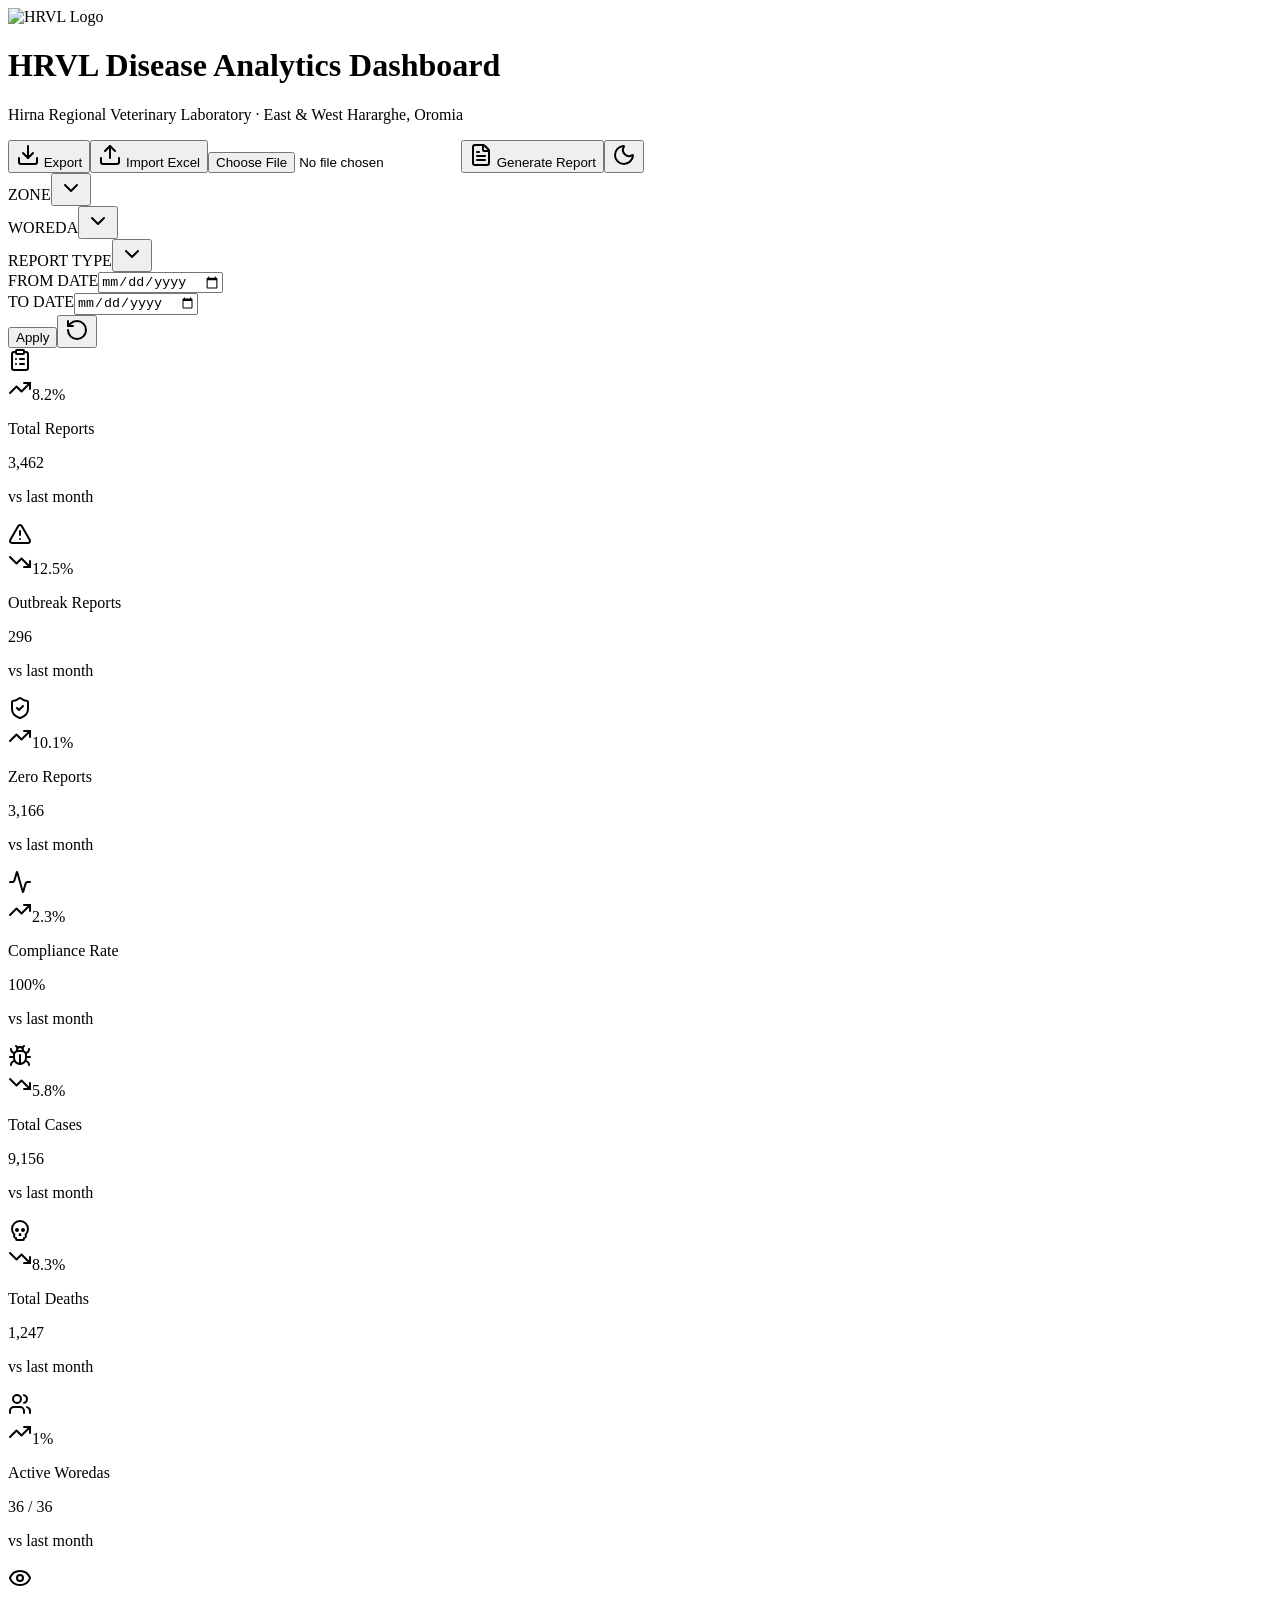
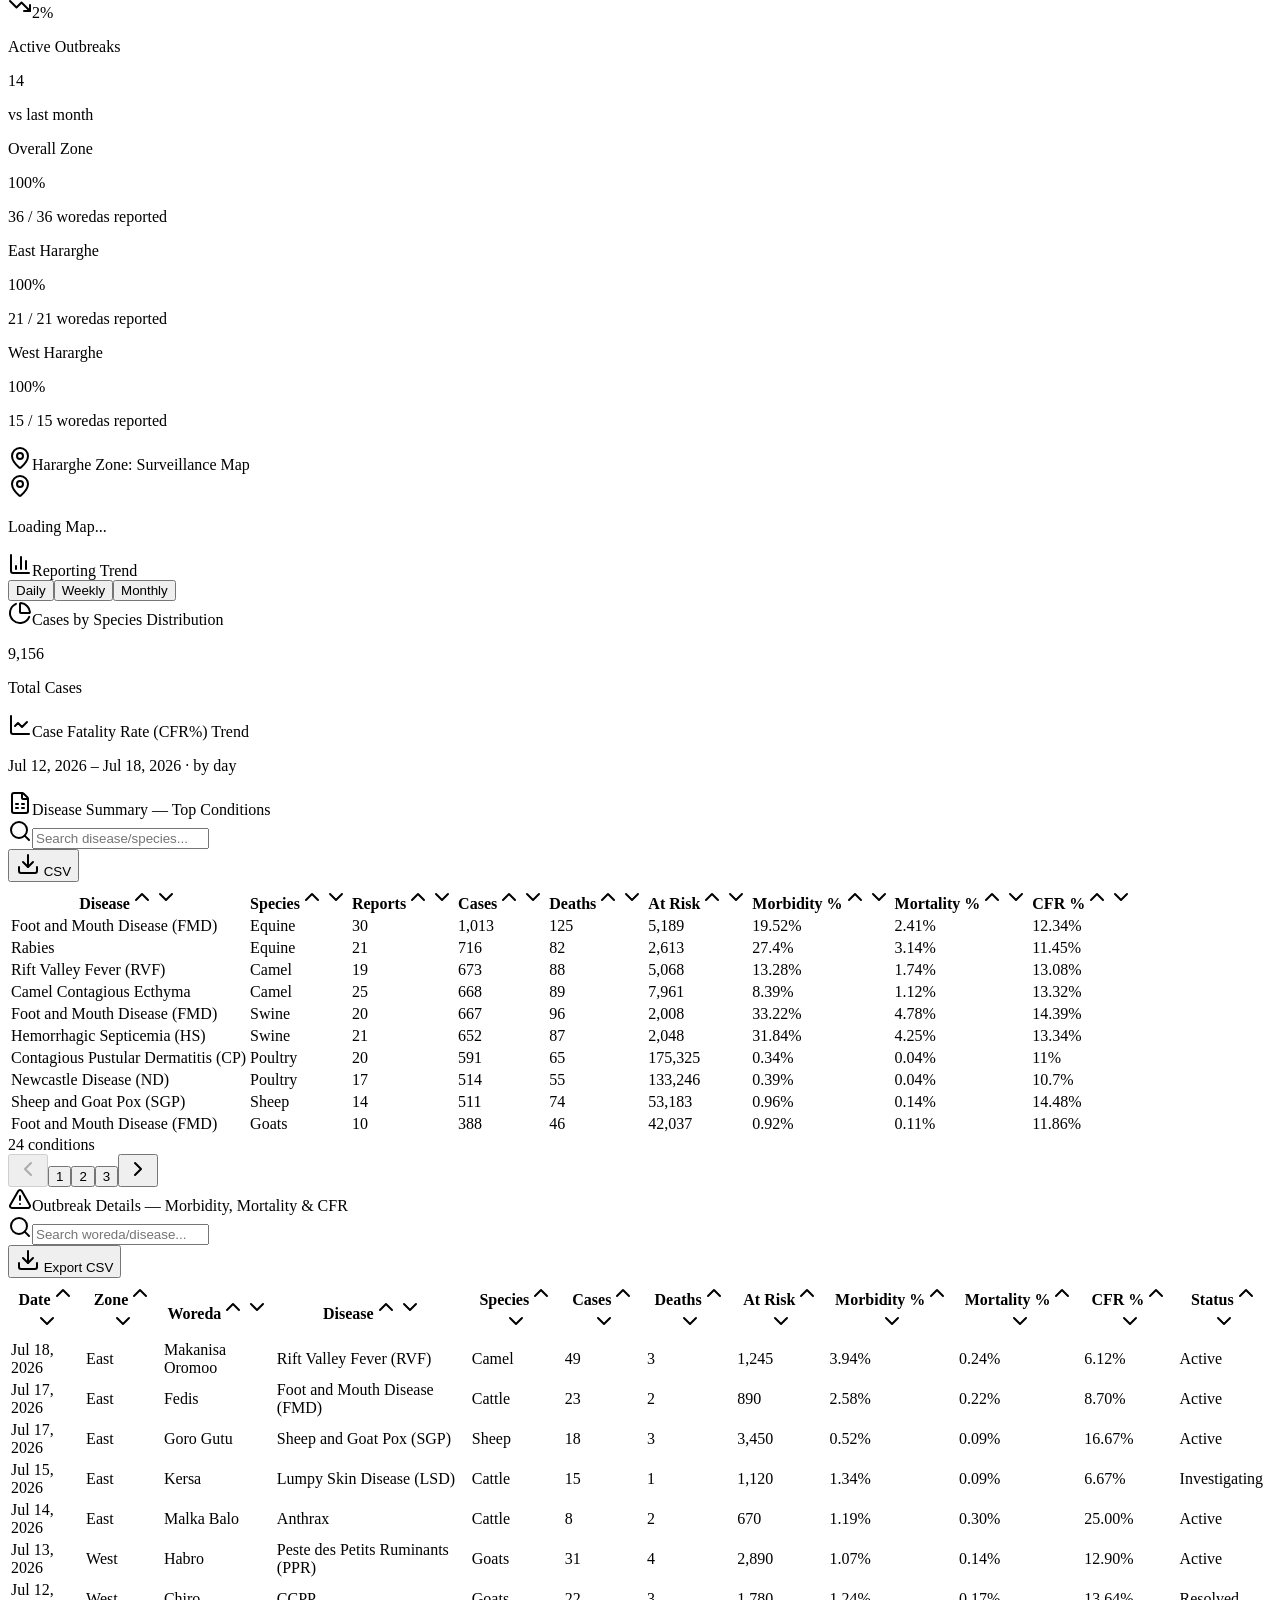
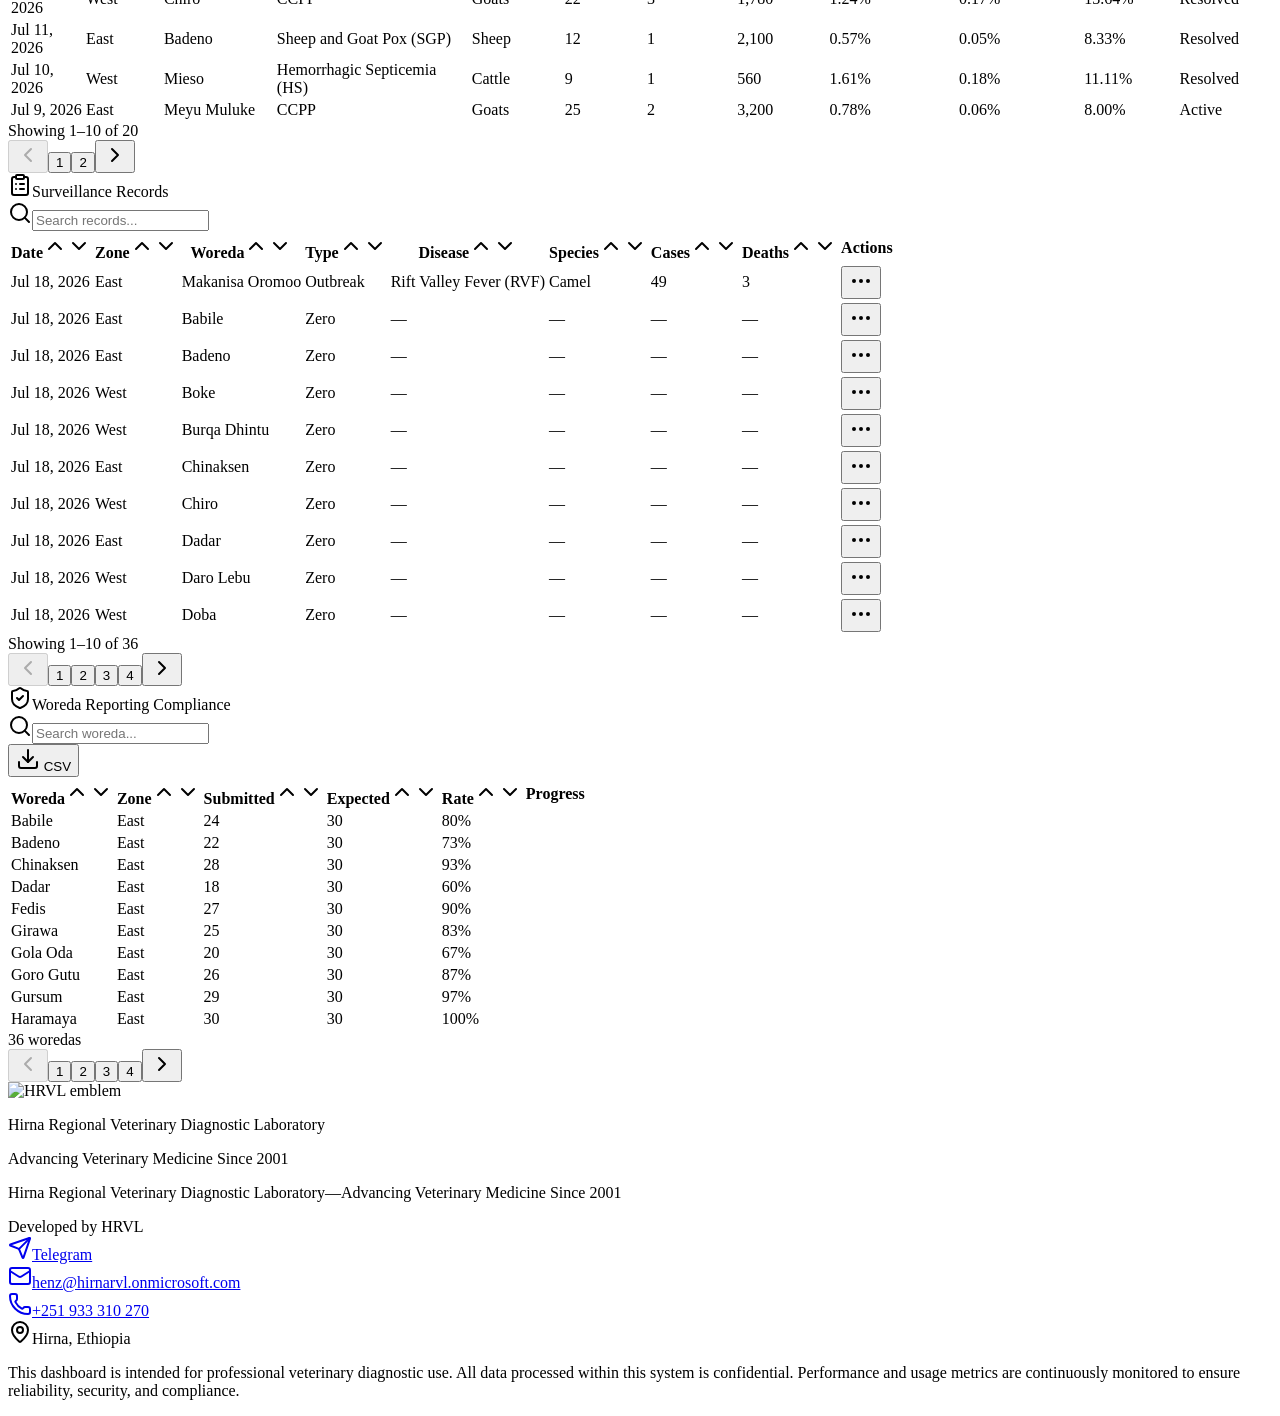
==== commit aef291a6: "Add animated footer-strip banner with HRVL emblem and developer contact block New FooterBanner compo" ====
--- a/index.html
+++ b/index.html
@@ -1 +1 @@
-<!DOCTYPE html><html lang="en"><head><meta charSet="utf-8"/><meta name="viewport" content="width=device-width, initial-scale=1"/><link rel="preload" as="image" href="/hrvl-dashboard/hrvl-logo-new.png"/><link rel="stylesheet" href="/hrvl-dashboard/_next/static/chunks/0ro0v9a3fblj7.css" data-precedence="next"/><link rel="preload" as="script" fetchPriority="low" href="/hrvl-dashboard/_next/static/chunks/3mp_0v1zdvpj4.js"/><script src="/hrvl-dashboard/_next/static/chunks/3m81xb-aabgz3.js" async=""></script><script src="/hrvl-dashboard/_next/static/chunks/1lnuuxmghjz5o.js" async=""></script><script src="/hrvl-dashboard/_next/static/chunks/turbopack-31voxjwkh5bpo.js" async=""></script><script src="/hrvl-dashboard/_next/static/chunks/2vtmq7ivefpkx.js" async=""></script><script src="/hrvl-dashboard/_next/static/chunks/256whwvw_y7jv.js" async=""></script><script src="/hrvl-dashboard/_next/static/chunks/2xor4w4umcvdm.js" async=""></script><script src="/hrvl-dashboard/_next/static/chunks/3jwf3cvoee7ua.js" async=""></script><script src="/hrvl-dashboard/_next/static/chunks/17z5jjwvu60cr.js" async=""></script><link rel="preload" href="https://unpkg.com/leaflet@1.9.4/dist/leaflet.css" as="style" crossorigin="" integrity="sha256-p4NxAoJBhIIN+hmNHrzRCf9tD/miZyoHS5obTRR9BMY="/><title>HRVL Disease Analytics Dashboard</title><meta name="description" content="Animal disease surveillance analytics for the Hirna Regional Veterinary Diagnostic Laboratory — East &amp; West Hararghe, Oromia, Ethiopia."/><link rel="icon" href="/hrvl-dashboard/hrvl-logo-new.png"/><link rel="stylesheet" href="https://unpkg.com/leaflet@1.9.4/dist/leaflet.css" integrity="sha256-p4NxAoJBhIIN+hmNHrzRCf9tD/miZyoHS5obTRR9BMY=" crossorigin=""/><script src="/hrvl-dashboard/_next/static/chunks/0cz1d0mv5g_q7.js" noModule=""></script></head><body class="  antialiased bg-background text-foreground"><div hidden=""><!--$--><!--/$--></div><script>((a,b,c,d,e,f,g,h)=>{let i=document.documentElement,j=["light","dark"];function k(b){var c;(Array.isArray(a)?a:[a]).forEach(a=>{let c="class"===a,d=c&&f?e.map(a=>f[a]||a):e;c?(i.classList.remove(...d),i.classList.add(f&&f[b]?f[b]:b)):i.setAttribute(a,b)}),c=b,h&&j.includes(c)&&(i.style.colorScheme=c)}if(d)k(d);else try{let a=localStorage.getItem(b)||c,d=g&&"system"===a?window.matchMedia("(prefers-color-scheme: dark)").matches?"dark":"light":a;k(d)}catch(a){}})("class","theme","light",null,["light","dark"],null,true,true)</script><div class="min-h-screen flex flex-col bg-gradient-to-br from-slate-50 to-gray-100 dark:from-gray-950 dark:to-gray-900"><header class="bg-white/80 dark:bg-gray-900/80 backdrop-blur-md border-b dark:border-gray-800 shadow-sm sticky top-0 z-50"><div class="max-w-[1600px] mx-auto px-4 sm:px-6 lg:px-8 py-3 flex flex-col sm:flex-row sm:items-center sm:justify-between gap-3"><div class="flex items-center gap-3"><img src="/hrvl-dashboard/hrvl-logo-new.png" alt="HRVL Logo" class="w-10 h-10 rounded-full object-cover ring-2 ring-blue-500/20"/><div><h1 class="text-lg sm:text-xl font-bold text-gray-900 dark:text-gray-50 tracking-tight">HRVL Disease Analytics Dashboard</h1><p class="text-xs sm:text-sm text-gray-500 dark:text-gray-400">Hirna Regional Veterinary Laboratory · East &amp; West Hararghe, Oromia</p></div></div><div class="flex items-center gap-2"><button data-slot="button" class="inline-flex items-center justify-center whitespace-nowrap text-sm font-medium transition-all disabled:pointer-events-none disabled:opacity-50 [&amp;_svg]:pointer-events-none [&amp;_svg:not([class*=&#x27;size-&#x27;])]:size-4 shrink-0 [&amp;_svg]:shrink-0 outline-none focus-visible:border-ring focus-visible:ring-ring/50 focus-visible:ring-[3px] aria-invalid:ring-destructive/20 dark:aria-invalid:ring-destructive/40 aria-invalid:border-destructive border bg-background shadow-xs hover:bg-accent hover:text-accent-foreground dark:bg-input/30 dark:border-input dark:hover:bg-input/50 h-8 rounded-md px-3 has-[&gt;svg]:px-2.5 gap-1.5"><svg xmlns="http://www.w3.org/2000/svg" width="24" height="24" viewBox="0 0 24 24" fill="none" stroke="currentColor" stroke-width="2" stroke-linecap="round" stroke-linejoin="round" class="lucide lucide-download w-4 h-4" aria-hidden="true"><path d="M12 15V3"></path><path d="M21 15v4a2 2 0 0 1-2 2H5a2 2 0 0 1-2-2v-4"></path><path d="m7 10 5 5 5-5"></path></svg> Export</button><button data-slot="button" class="inline-flex items-center justify-center whitespace-nowrap text-sm font-medium transition-all disabled:pointer-events-none disabled:opacity-50 [&amp;_svg]:pointer-events-none [&amp;_svg:not([class*=&#x27;size-&#x27;])]:size-4 shrink-0 [&amp;_svg]:shrink-0 outline-none focus-visible:border-ring focus-visible:ring-ring/50 focus-visible:ring-[3px] aria-invalid:ring-destructive/20 dark:aria-invalid:ring-destructive/40 aria-invalid:border-destructive border bg-background shadow-xs hover:bg-accent hover:text-accent-foreground dark:bg-input/30 dark:border-input dark:hover:bg-input/50 h-8 rounded-md px-3 has-[&gt;svg]:px-2.5 gap-1.5"><svg xmlns="http://www.w3.org/2000/svg" width="24" height="24" viewBox="0 0 24 24" fill="none" stroke="currentColor" stroke-width="2" stroke-linecap="round" stroke-linejoin="round" class="lucide lucide-upload w-4 h-4" aria-hidden="true"><path d="M12 3v12"></path><path d="m17 8-5-5-5 5"></path><path d="M21 15v4a2 2 0 0 1-2 2H5a2 2 0 0 1-2-2v-4"></path></svg> Import Excel</button><input type="file" accept=".xlsx,.xls" class="hidden"/><button data-slot="button" class="inline-flex items-center justify-center whitespace-nowrap text-sm font-medium transition-all disabled:pointer-events-none disabled:opacity-50 [&amp;_svg]:pointer-events-none [&amp;_svg:not([class*=&#x27;size-&#x27;])]:size-4 shrink-0 [&amp;_svg]:shrink-0 outline-none focus-visible:border-ring focus-visible:ring-ring/50 focus-visible:ring-[3px] aria-invalid:ring-destructive/20 dark:aria-invalid:ring-destructive/40 aria-invalid:border-destructive shadow-xs h-8 rounded-md px-3 has-[&gt;svg]:px-2.5 gap-1.5 bg-emerald-600 hover:bg-emerald-700 text-white"><svg xmlns="http://www.w3.org/2000/svg" width="24" height="24" viewBox="0 0 24 24" fill="none" stroke="currentColor" stroke-width="2" stroke-linecap="round" stroke-linejoin="round" class="lucide lucide-file-text w-4 h-4" aria-hidden="true"><path d="M6 22a2 2 0 0 1-2-2V4a2 2 0 0 1 2-2h8a2.4 2.4 0 0 1 1.704.706l3.588 3.588A2.4 2.4 0 0 1 20 8v12a2 2 0 0 1-2 2z"></path><path d="M14 2v5a1 1 0 0 0 1 1h5"></path><path d="M10 9H8"></path><path d="M16 13H8"></path><path d="M16 17H8"></path></svg> Generate Report</button><button data-slot="button" class="inline-flex items-center justify-center gap-2 whitespace-nowrap rounded-md text-sm font-medium transition-all disabled:pointer-events-none disabled:opacity-50 [&amp;_svg]:pointer-events-none [&amp;_svg:not([class*=&#x27;size-&#x27;])]:size-4 shrink-0 [&amp;_svg]:shrink-0 outline-none focus-visible:border-ring focus-visible:ring-ring/50 focus-visible:ring-[3px] aria-invalid:ring-destructive/20 dark:aria-invalid:ring-destructive/40 aria-invalid:border-destructive border bg-background shadow-xs hover:bg-accent hover:text-accent-foreground dark:bg-input/30 dark:border-input dark:hover:bg-input/50 size-9 w-8 h-8"><svg xmlns="http://www.w3.org/2000/svg" width="24" height="24" viewBox="0 0 24 24" fill="none" stroke="currentColor" stroke-width="2" stroke-linecap="round" stroke-linejoin="round" class="lucide lucide-moon w-4 h-4" aria-hidden="true"><path d="M20.985 12.486a9 9 0 1 1-9.473-9.472c.405-.022.617.46.402.803a6 6 0 0 0 8.268 8.268c.344-.215.825-.004.803.401"></path></svg></button></div></div></header><main class="flex-1 max-w-[1600px] mx-auto px-4 sm:px-6 lg:px-8 py-6 space-y-6 w-full"><div data-slot="card" class="bg-card text-card-foreground flex flex-col gap-6 rounded-xl border py-6 shadow-sm dark:bg-gray-900 dark:border-gray-800"><div data-slot="card-content" class="p-3 sm:p-4"><div class="grid grid-cols-2 sm:grid-cols-3 lg:grid-cols-6 gap-3 items-end"><div><label class="text-xs font-medium text-muted-foreground mb-1 block">ZONE</label><button type="button" role="combobox" aria-expanded="false" aria-autocomplete="none" dir="ltr" data-state="closed" data-slot="select-trigger" data-size="default" class="border-input data-[placeholder]:text-muted-foreground [&amp;_svg:not([class*=&#x27;text-&#x27;])]:text-muted-foreground focus-visible:border-ring focus-visible:ring-ring/50 aria-invalid:ring-destructive/20 dark:aria-invalid:ring-destructive/40 aria-invalid:border-destructive dark:bg-input/30 dark:hover:bg-input/50 flex items-center justify-between gap-2 rounded-md border bg-transparent px-3 py-2 text-sm whitespace-nowrap shadow-xs transition-[color,box-shadow] outline-none focus-visible:ring-[3px] disabled:cursor-not-allowed disabled:opacity-50 data-[size=default]:h-9 data-[size=sm]:h-8 *:data-[slot=select-value]:line-clamp-1 *:data-[slot=select-value]:flex *:data-[slot=select-value]:items-center *:data-[slot=select-value]:gap-2 [&amp;_svg]:pointer-events-none [&amp;_svg]:shrink-0 [&amp;_svg:not([class*=&#x27;size-&#x27;])]:size-4 w-full"><span data-slot="select-value" style="pointer-events:none"></span><svg xmlns="http://www.w3.org/2000/svg" width="24" height="24" viewBox="0 0 24 24" fill="none" stroke="currentColor" stroke-width="2" stroke-linecap="round" stroke-linejoin="round" class="lucide lucide-chevron-down size-4 opacity-50" aria-hidden="true"><path d="m6 9 6 6 6-6"></path></svg></button><select aria-hidden="true" tabindex="-1" style="position:absolute;border:0;width:1px;height:1px;padding:0;margin:-1px;overflow:hidden;clip:rect(0, 0, 0, 0);white-space:nowrap;word-wrap:normal"></select></div><div><label class="text-xs font-medium text-muted-foreground mb-1 block">WOREDA</label><button type="button" role="combobox" aria-expanded="false" aria-autocomplete="none" dir="ltr" data-state="closed" data-slot="select-trigger" data-size="default" class="border-input data-[placeholder]:text-muted-foreground [&amp;_svg:not([class*=&#x27;text-&#x27;])]:text-muted-foreground focus-visible:border-ring focus-visible:ring-ring/50 aria-invalid:ring-destructive/20 dark:aria-invalid:ring-destructive/40 aria-invalid:border-destructive dark:bg-input/30 dark:hover:bg-input/50 flex items-center justify-between gap-2 rounded-md border bg-transparent px-3 py-2 text-sm whitespace-nowrap shadow-xs transition-[color,box-shadow] outline-none focus-visible:ring-[3px] disabled:cursor-not-allowed disabled:opacity-50 data-[size=default]:h-9 data-[size=sm]:h-8 *:data-[slot=select-value]:line-clamp-1 *:data-[slot=select-value]:flex *:data-[slot=select-value]:items-center *:data-[slot=select-value]:gap-2 [&amp;_svg]:pointer-events-none [&amp;_svg]:shrink-0 [&amp;_svg:not([class*=&#x27;size-&#x27;])]:size-4 w-full"><span data-slot="select-value" style="pointer-events:none"></span><svg xmlns="http://www.w3.org/2000/svg" width="24" height="24" viewBox="0 0 24 24" fill="none" stroke="currentColor" stroke-width="2" stroke-linecap="round" stroke-linejoin="round" class="lucide lucide-chevron-down size-4 opacity-50" aria-hidden="true"><path d="m6 9 6 6 6-6"></path></svg></button><select aria-hidden="true" tabindex="-1" style="position:absolute;border:0;width:1px;height:1px;padding:0;margin:-1px;overflow:hidden;clip:rect(0, 0, 0, 0);white-space:nowrap;word-wrap:normal"></select></div><div><label class="text-xs font-medium text-muted-foreground mb-1 block">REPORT TYPE</label><button type="button" role="combobox" aria-expanded="false" aria-autocomplete="none" dir="ltr" data-state="closed" data-slot="select-trigger" data-size="default" class="border-input data-[placeholder]:text-muted-foreground [&amp;_svg:not([class*=&#x27;text-&#x27;])]:text-muted-foreground focus-visible:border-ring focus-visible:ring-ring/50 aria-invalid:ring-destructive/20 dark:aria-invalid:ring-destructive/40 aria-invalid:border-destructive dark:bg-input/30 dark:hover:bg-input/50 flex items-center justify-between gap-2 rounded-md border bg-transparent px-3 py-2 text-sm whitespace-nowrap shadow-xs transition-[color,box-shadow] outline-none focus-visible:ring-[3px] disabled:cursor-not-allowed disabled:opacity-50 data-[size=default]:h-9 data-[size=sm]:h-8 *:data-[slot=select-value]:line-clamp-1 *:data-[slot=select-value]:flex *:data-[slot=select-value]:items-center *:data-[slot=select-value]:gap-2 [&amp;_svg]:pointer-events-none [&amp;_svg]:shrink-0 [&amp;_svg:not([class*=&#x27;size-&#x27;])]:size-4 w-full"><span data-slot="select-value" style="pointer-events:none"></span><svg xmlns="http://www.w3.org/2000/svg" width="24" height="24" viewBox="0 0 24 24" fill="none" stroke="currentColor" stroke-width="2" stroke-linecap="round" stroke-linejoin="round" class="lucide lucide-chevron-down size-4 opacity-50" aria-hidden="true"><path d="m6 9 6 6 6-6"></path></svg></button><select aria-hidden="true" tabindex="-1" style="position:absolute;border:0;width:1px;height:1px;padding:0;margin:-1px;overflow:hidden;clip:rect(0, 0, 0, 0);white-space:nowrap;word-wrap:normal"></select></div><div><label class="text-xs font-medium text-muted-foreground mb-1 block">FROM DATE</label><input type="date" data-slot="input" class="file:text-foreground placeholder:text-muted-foreground selection:bg-primary selection:text-primary-foreground dark:bg-input/30 border-input flex h-9 min-w-0 rounded-md border bg-transparent px-3 py-1 text-base shadow-xs transition-[color,box-shadow] outline-none file:inline-flex file:h-7 file:border-0 file:bg-transparent file:text-sm file:font-medium disabled:pointer-events-none disabled:cursor-not-allowed disabled:opacity-50 md:text-sm focus-visible:border-ring focus-visible:ring-ring/50 focus-visible:ring-[3px] aria-invalid:ring-destructive/20 dark:aria-invalid:ring-destructive/40 aria-invalid:border-destructive w-full" value=""/></div><div><label class="text-xs font-medium text-muted-foreground mb-1 block">TO DATE</label><input type="date" data-slot="input" class="file:text-foreground placeholder:text-muted-foreground selection:bg-primary selection:text-primary-foreground dark:bg-input/30 border-input flex h-9 min-w-0 rounded-md border bg-transparent px-3 py-1 text-base shadow-xs transition-[color,box-shadow] outline-none file:inline-flex file:h-7 file:border-0 file:bg-transparent file:text-sm file:font-medium disabled:pointer-events-none disabled:cursor-not-allowed disabled:opacity-50 md:text-sm focus-visible:border-ring focus-visible:ring-ring/50 focus-visible:ring-[3px] aria-invalid:ring-destructive/20 dark:aria-invalid:ring-destructive/40 aria-invalid:border-destructive w-full" value=""/></div><div class="flex gap-2"><button data-slot="button" class="inline-flex items-center justify-center whitespace-nowrap text-sm font-medium transition-all disabled:pointer-events-none disabled:opacity-50 [&amp;_svg]:pointer-events-none [&amp;_svg:not([class*=&#x27;size-&#x27;])]:size-4 [&amp;_svg]:shrink-0 outline-none focus-visible:border-ring focus-visible:ring-ring/50 focus-visible:ring-[3px] aria-invalid:ring-destructive/20 dark:aria-invalid:ring-destructive/40 aria-invalid:border-destructive bg-primary text-primary-foreground shadow-xs hover:bg-primary/90 h-8 rounded-md gap-1.5 px-3 has-[&gt;svg]:px-2.5 flex-1">Apply</button><button data-slot="button" class="inline-flex items-center justify-center whitespace-nowrap text-sm font-medium transition-all disabled:pointer-events-none disabled:opacity-50 [&amp;_svg]:pointer-events-none [&amp;_svg:not([class*=&#x27;size-&#x27;])]:size-4 shrink-0 [&amp;_svg]:shrink-0 outline-none focus-visible:border-ring focus-visible:ring-ring/50 focus-visible:ring-[3px] aria-invalid:ring-destructive/20 dark:aria-invalid:ring-destructive/40 aria-invalid:border-destructive border bg-background shadow-xs hover:bg-accent hover:text-accent-foreground dark:bg-input/30 dark:border-input dark:hover:bg-input/50 h-8 rounded-md gap-1.5 has-[&gt;svg]:px-2.5 px-3"><svg xmlns="http://www.w3.org/2000/svg" width="24" height="24" viewBox="0 0 24 24" fill="none" stroke="currentColor" stroke-width="2" stroke-linecap="round" stroke-linejoin="round" class="lucide lucide-rotate-ccw w-3.5 h-3.5" aria-hidden="true"><path d="M3 12a9 9 0 1 0 9-9 9.75 9.75 0 0 0-6.74 2.74L3 8"></path><path d="M3 3v5h5"></path></svg></button></div></div></div></div><div class="grid grid-cols-2 sm:grid-cols-3 lg:grid-cols-4 gap-3"><div data-slot="card" class="bg-card text-card-foreground flex flex-col gap-6 rounded-xl border py-6 shadow-sm dark:bg-gray-900 dark:border-gray-800 hover:shadow-md transition-shadow"><div data-slot="card-content" class="p-4"><div class="flex items-start justify-between"><div class="p-2 rounded-lg bg-muted/60 dark:bg-gray-800"><svg xmlns="http://www.w3.org/2000/svg" width="24" height="24" viewBox="0 0 24 24" fill="none" stroke="currentColor" stroke-width="2" stroke-linecap="round" stroke-linejoin="round" class="lucide lucide-clipboard-list w-5 h-5 text-blue-600" aria-hidden="true"><rect width="8" height="4" x="8" y="2" rx="1" ry="1"></rect><path d="M16 4h2a2 2 0 0 1 2 2v14a2 2 0 0 1-2 2H6a2 2 0 0 1-2-2V6a2 2 0 0 1 2-2h2"></path><path d="M12 11h4"></path><path d="M12 16h4"></path><path d="M8 11h.01"></path><path d="M8 16h.01"></path></svg></div><div class="flex items-center gap-1 text-xs font-medium px-2 py-0.5 rounded-full bg-emerald-50 text-emerald-700 dark:bg-emerald-900/20 dark:text-emerald-400"><svg xmlns="http://www.w3.org/2000/svg" width="24" height="24" viewBox="0 0 24 24" fill="none" stroke="currentColor" stroke-width="2" stroke-linecap="round" stroke-linejoin="round" class="lucide lucide-trending-up w-3 h-3" aria-hidden="true"><path d="M16 7h6v6"></path><path d="m22 7-8.5 8.5-5-5L2 17"></path></svg>8.2<!-- -->%</div></div><div class="mt-3"><p class="text-xs text-muted-foreground">Total Reports</p><p class="text-xl font-bold text-gray-900 dark:text-gray-50">3,462</p><p class="text-xs text-muted-foreground/70 mt-0.5">vs last month</p></div></div></div><div data-slot="card" class="bg-card text-card-foreground flex flex-col gap-6 rounded-xl border py-6 shadow-sm dark:bg-gray-900 dark:border-gray-800 hover:shadow-md transition-shadow"><div data-slot="card-content" class="p-4"><div class="flex items-start justify-between"><div class="p-2 rounded-lg bg-muted/60 dark:bg-gray-800"><svg xmlns="http://www.w3.org/2000/svg" width="24" height="24" viewBox="0 0 24 24" fill="none" stroke="currentColor" stroke-width="2" stroke-linecap="round" stroke-linejoin="round" class="lucide lucide-triangle-alert w-5 h-5 text-amber-600" aria-hidden="true"><path d="m21.73 18-8-14a2 2 0 0 0-3.48 0l-8 14A2 2 0 0 0 4 21h16a2 2 0 0 0 1.73-3"></path><path d="M12 9v4"></path><path d="M12 17h.01"></path></svg></div><div class="flex items-center gap-1 text-xs font-medium px-2 py-0.5 rounded-full bg-red-50 text-red-700 dark:bg-red-900/20 dark:text-red-400"><svg xmlns="http://www.w3.org/2000/svg" width="24" height="24" viewBox="0 0 24 24" fill="none" stroke="currentColor" stroke-width="2" stroke-linecap="round" stroke-linejoin="round" class="lucide lucide-trending-down w-3 h-3" aria-hidden="true"><path d="M16 17h6v-6"></path><path d="m22 17-8.5-8.5-5 5L2 7"></path></svg>12.5<!-- -->%</div></div><div class="mt-3"><p class="text-xs text-muted-foreground">Outbreak Reports</p><p class="text-xl font-bold text-gray-900 dark:text-gray-50">296</p><p class="text-xs text-muted-foreground/70 mt-0.5">vs last month</p></div></div></div><div data-slot="card" class="bg-card text-card-foreground flex flex-col gap-6 rounded-xl border py-6 shadow-sm dark:bg-gray-900 dark:border-gray-800 hover:shadow-md transition-shadow"><div data-slot="card-content" class="p-4"><div class="flex items-start justify-between"><div class="p-2 rounded-lg bg-muted/60 dark:bg-gray-800"><svg xmlns="http://www.w3.org/2000/svg" width="24" height="24" viewBox="0 0 24 24" fill="none" stroke="currentColor" stroke-width="2" stroke-linecap="round" stroke-linejoin="round" class="lucide lucide-shield-check w-5 h-5 text-emerald-600" aria-hidden="true"><path d="M20 13c0 5-3.5 7.5-7.66 8.95a1 1 0 0 1-.67-.01C7.5 20.5 4 18 4 13V6a1 1 0 0 1 1-1c2 0 4.5-1.2 6.24-2.72a1.17 1.17 0 0 1 1.52 0C14.51 3.81 17 5 19 5a1 1 0 0 1 1 1z"></path><path d="m9 12 2 2 4-4"></path></svg></div><div class="flex items-center gap-1 text-xs font-medium px-2 py-0.5 rounded-full bg-emerald-50 text-emerald-700 dark:bg-emerald-900/20 dark:text-emerald-400"><svg xmlns="http://www.w3.org/2000/svg" width="24" height="24" viewBox="0 0 24 24" fill="none" stroke="currentColor" stroke-width="2" stroke-linecap="round" stroke-linejoin="round" class="lucide lucide-trending-up w-3 h-3" aria-hidden="true"><path d="M16 7h6v6"></path><path d="m22 7-8.5 8.5-5-5L2 17"></path></svg>10.1<!-- -->%</div></div><div class="mt-3"><p class="text-xs text-muted-foreground">Zero Reports</p><p class="text-xl font-bold text-gray-900 dark:text-gray-50">3,166</p><p class="text-xs text-muted-foreground/70 mt-0.5">vs last month</p></div></div></div><div data-slot="card" class="bg-card text-card-foreground flex flex-col gap-6 rounded-xl border py-6 shadow-sm dark:bg-gray-900 dark:border-gray-800 hover:shadow-md transition-shadow"><div data-slot="card-content" class="p-4"><div class="flex items-start justify-between"><div class="p-2 rounded-lg bg-muted/60 dark:bg-gray-800"><svg xmlns="http://www.w3.org/2000/svg" width="24" height="24" viewBox="0 0 24 24" fill="none" stroke="currentColor" stroke-width="2" stroke-linecap="round" stroke-linejoin="round" class="lucide lucide-activity w-5 h-5 text-purple-600" aria-hidden="true"><path d="M22 12h-2.48a2 2 0 0 0-1.93 1.46l-2.35 8.36a.25.25 0 0 1-.48 0L9.24 2.18a.25.25 0 0 0-.48 0l-2.35 8.36A2 2 0 0 1 4.49 12H2"></path></svg></div><div class="flex items-center gap-1 text-xs font-medium px-2 py-0.5 rounded-full bg-emerald-50 text-emerald-700 dark:bg-emerald-900/20 dark:text-emerald-400"><svg xmlns="http://www.w3.org/2000/svg" width="24" height="24" viewBox="0 0 24 24" fill="none" stroke="currentColor" stroke-width="2" stroke-linecap="round" stroke-linejoin="round" class="lucide lucide-trending-up w-3 h-3" aria-hidden="true"><path d="M16 7h6v6"></path><path d="m22 7-8.5 8.5-5-5L2 17"></path></svg>2.3<!-- -->%</div></div><div class="mt-3"><p class="text-xs text-muted-foreground">Compliance Rate</p><p class="text-xl font-bold text-gray-900 dark:text-gray-50">100%</p><p class="text-xs text-muted-foreground/70 mt-0.5">vs last month</p></div></div></div><div data-slot="card" class="bg-card text-card-foreground flex flex-col gap-6 rounded-xl border py-6 shadow-sm dark:bg-gray-900 dark:border-gray-800 hover:shadow-md transition-shadow"><div data-slot="card-content" class="p-4"><div class="flex items-start justify-between"><div class="p-2 rounded-lg bg-muted/60 dark:bg-gray-800"><svg xmlns="http://www.w3.org/2000/svg" width="24" height="24" viewBox="0 0 24 24" fill="none" stroke="currentColor" stroke-width="2" stroke-linecap="round" stroke-linejoin="round" class="lucide lucide-bug w-5 h-5 text-red-600" aria-hidden="true"><path d="M12 20v-9"></path><path d="M14 7a4 4 0 0 1 4 4v3a6 6 0 0 1-12 0v-3a4 4 0 0 1 4-4z"></path><path d="M14.12 3.88 16 2"></path><path d="M21 21a4 4 0 0 0-3.81-4"></path><path d="M21 5a4 4 0 0 1-3.55 3.97"></path><path d="M22 13h-4"></path><path d="M3 21a4 4 0 0 1 3.81-4"></path><path d="M3 5a4 4 0 0 0 3.55 3.97"></path><path d="M6 13H2"></path><path d="m8 2 1.88 1.88"></path><path d="M9 7.13V6a3 3 0 1 1 6 0v1.13"></path></svg></div><div class="flex items-center gap-1 text-xs font-medium px-2 py-0.5 rounded-full bg-red-50 text-red-700 dark:bg-red-900/20 dark:text-red-400"><svg xmlns="http://www.w3.org/2000/svg" width="24" height="24" viewBox="0 0 24 24" fill="none" stroke="currentColor" stroke-width="2" stroke-linecap="round" stroke-linejoin="round" class="lucide lucide-trending-down w-3 h-3" aria-hidden="true"><path d="M16 17h6v-6"></path><path d="m22 17-8.5-8.5-5 5L2 7"></path></svg>5.8<!-- -->%</div></div><div class="mt-3"><p class="text-xs text-muted-foreground">Total Cases</p><p class="text-xl font-bold text-gray-900 dark:text-gray-50">9,156</p><p class="text-xs text-muted-foreground/70 mt-0.5">vs last month</p></div></div></div><div data-slot="card" class="bg-card text-card-foreground flex flex-col gap-6 rounded-xl border py-6 shadow-sm dark:bg-gray-900 dark:border-gray-800 hover:shadow-md transition-shadow"><div data-slot="card-content" class="p-4"><div class="flex items-start justify-between"><div class="p-2 rounded-lg bg-muted/60 dark:bg-gray-800"><svg xmlns="http://www.w3.org/2000/svg" width="24" height="24" viewBox="0 0 24 24" fill="none" stroke="currentColor" stroke-width="2" stroke-linecap="round" stroke-linejoin="round" class="lucide lucide-skull w-5 h-5 text-gray-600 dark:text-gray-400" aria-hidden="true"><path d="m12.5 17-.5-1-.5 1h1z"></path><path d="M15 22a1 1 0 0 0 1-1v-1a2 2 0 0 0 1.56-3.25 8 8 0 1 0-11.12 0A2 2 0 0 0 8 20v1a1 1 0 0 0 1 1z"></path><circle cx="15" cy="12" r="1"></circle><circle cx="9" cy="12" r="1"></circle></svg></div><div class="flex items-center gap-1 text-xs font-medium px-2 py-0.5 rounded-full bg-red-50 text-red-700 dark:bg-red-900/20 dark:text-red-400"><svg xmlns="http://www.w3.org/2000/svg" width="24" height="24" viewBox="0 0 24 24" fill="none" stroke="currentColor" stroke-width="2" stroke-linecap="round" stroke-linejoin="round" class="lucide lucide-trending-down w-3 h-3" aria-hidden="true"><path d="M16 17h6v-6"></path><path d="m22 17-8.5-8.5-5 5L2 7"></path></svg>8.3<!-- -->%</div></div><div class="mt-3"><p class="text-xs text-muted-foreground">Total Deaths</p><p class="text-xl font-bold text-gray-900 dark:text-gray-50">1,247</p><p class="text-xs text-muted-foreground/70 mt-0.5">vs last month</p></div></div></div><div data-slot="card" class="bg-card text-card-foreground flex flex-col gap-6 rounded-xl border py-6 shadow-sm dark:bg-gray-900 dark:border-gray-800 hover:shadow-md transition-shadow"><div data-slot="card-content" class="p-4"><div class="flex items-start justify-between"><div class="p-2 rounded-lg bg-muted/60 dark:bg-gray-800"><svg xmlns="http://www.w3.org/2000/svg" width="24" height="24" viewBox="0 0 24 24" fill="none" stroke="currentColor" stroke-width="2" stroke-linecap="round" stroke-linejoin="round" class="lucide lucide-users w-5 h-5 text-cyan-600" aria-hidden="true"><path d="M16 21v-2a4 4 0 0 0-4-4H6a4 4 0 0 0-4 4v2"></path><path d="M16 3.128a4 4 0 0 1 0 7.744"></path><path d="M22 21v-2a4 4 0 0 0-3-3.87"></path><circle cx="9" cy="7" r="4"></circle></svg></div><div class="flex items-center gap-1 text-xs font-medium px-2 py-0.5 rounded-full bg-emerald-50 text-emerald-700 dark:bg-emerald-900/20 dark:text-emerald-400"><svg xmlns="http://www.w3.org/2000/svg" width="24" height="24" viewBox="0 0 24 24" fill="none" stroke="currentColor" stroke-width="2" stroke-linecap="round" stroke-linejoin="round" class="lucide lucide-trending-up w-3 h-3" aria-hidden="true"><path d="M16 7h6v6"></path><path d="m22 7-8.5 8.5-5-5L2 17"></path></svg>1<!-- -->%</div></div><div class="mt-3"><p class="text-xs text-muted-foreground">Active Woredas</p><p class="text-xl font-bold text-gray-900 dark:text-gray-50">36 / 36</p><p class="text-xs text-muted-foreground/70 mt-0.5">vs last month</p></div></div></div><div data-slot="card" class="bg-card text-card-foreground flex flex-col gap-6 rounded-xl border py-6 shadow-sm dark:bg-gray-900 dark:border-gray-800 hover:shadow-md transition-shadow"><div data-slot="card-content" class="p-4"><div class="flex items-start justify-between"><div class="p-2 rounded-lg bg-muted/60 dark:bg-gray-800"><svg xmlns="http://www.w3.org/2000/svg" width="24" height="24" viewBox="0 0 24 24" fill="none" stroke="currentColor" stroke-width="2" stroke-linecap="round" stroke-linejoin="round" class="lucide lucide-eye w-5 h-5 text-orange-600" aria-hidden="true"><path d="M2.062 12.348a1 1 0 0 1 0-.696 10.75 10.75 0 0 1 19.876 0 1 1 0 0 1 0 .696 10.75 10.75 0 0 1-19.876 0"></path><circle cx="12" cy="12" r="3"></circle></svg></div><div class="flex items-center gap-1 text-xs font-medium px-2 py-0.5 rounded-full bg-red-50 text-red-700 dark:bg-red-900/20 dark:text-red-400"><svg xmlns="http://www.w3.org/2000/svg" width="24" height="24" viewBox="0 0 24 24" fill="none" stroke="currentColor" stroke-width="2" stroke-linecap="round" stroke-linejoin="round" class="lucide lucide-trending-down w-3 h-3" aria-hidden="true"><path d="M16 17h6v-6"></path><path d="m22 17-8.5-8.5-5 5L2 7"></path></svg>2<!-- -->%</div></div><div class="mt-3"><p class="text-xs text-muted-foreground">Active Outbreaks</p><p class="text-xl font-bold text-gray-900 dark:text-gray-50">14</p><p class="text-xs text-muted-foreground/70 mt-0.5">vs last month</p></div></div></div></div><div class="grid grid-cols-1 sm:grid-cols-3 gap-3"><div data-slot="card" class="bg-card text-card-foreground flex flex-col gap-6 rounded-xl border py-6 shadow-sm dark:bg-gray-900 dark:border-gray-800"><div data-slot="card-content" class="p-4"><div class="flex items-center justify-between mb-2"><p class="text-xs text-muted-foreground">Overall Zone</p><p class="text-lg font-bold text-blue-600">100<!-- -->%</p></div><div class="w-full bg-muted/60 dark:bg-gray-800 rounded-full h-2.5 overflow-hidden"><div class="h-full bg-blue-500 rounded-full transition-all duration-1000" style="width:100%"></div></div><p class="text-xs text-muted-foreground mt-1.5">36<!-- --> / <!-- -->36<!-- --> woredas reported</p></div></div><div data-slot="card" class="bg-card text-card-foreground flex flex-col gap-6 rounded-xl border py-6 shadow-sm dark:bg-gray-900 dark:border-gray-800"><div data-slot="card-content" class="p-4"><div class="flex items-center justify-between mb-2"><p class="text-xs text-muted-foreground">East Hararghe</p><p class="text-lg font-bold text-blue-500">100<!-- -->%</p></div><div class="w-full bg-muted/60 dark:bg-gray-800 rounded-full h-2.5 overflow-hidden"><div class="h-full bg-blue-400 rounded-full transition-all duration-1000" style="width:100%"></div></div><p class="text-xs text-muted-foreground mt-1.5">21<!-- --> / <!-- -->21<!-- --> woredas reported</p></div></div><div data-slot="card" class="bg-card text-card-foreground flex flex-col gap-6 rounded-xl border py-6 shadow-sm dark:bg-gray-900 dark:border-gray-800"><div data-slot="card-content" class="p-4"><div class="flex items-center justify-between mb-2"><p class="text-xs text-muted-foreground">West Hararghe</p><p class="text-lg font-bold text-emerald-600">100<!-- -->%</p></div><div class="w-full bg-muted/60 dark:bg-gray-800 rounded-full h-2.5 overflow-hidden"><div class="h-full bg-emerald-500 rounded-full transition-all duration-1000" style="width:100%"></div></div><p class="text-xs text-muted-foreground mt-1.5">15<!-- --> / <!-- -->15<!-- --> woredas reported</p></div></div></div><div class="grid grid-cols-1 xl:grid-cols-2 gap-6"><div data-slot="card" class="bg-card text-card-foreground flex flex-col gap-6 rounded-xl border py-6 shadow-md dark:bg-gray-900 dark:border-gray-800"><div data-slot="card-header" class="@container/card-header grid auto-rows-min grid-rows-[auto_auto] items-start gap-1.5 px-6 has-data-[slot=card-action]:grid-cols-[1fr_auto] [.border-b]:pb-6 pb-2"><div data-slot="card-title" class="text-base font-semibold flex items-center gap-2"><svg xmlns="http://www.w3.org/2000/svg" width="24" height="24" viewBox="0 0 24 24" fill="none" stroke="currentColor" stroke-width="2" stroke-linecap="round" stroke-linejoin="round" class="lucide lucide-map-pin w-5 h-5 text-blue-600" aria-hidden="true"><path d="M20 10c0 4.993-5.539 10.193-7.399 11.799a1 1 0 0 1-1.202 0C9.539 20.193 4 14.993 4 10a8 8 0 0 1 16 0"></path><circle cx="12" cy="10" r="3"></circle></svg>Hararghe Zone: Surveillance Map</div></div><div data-slot="card-content" class="px-6"><!--$!--><template data-dgst="BAILOUT_TO_CLIENT_SIDE_RENDERING"></template><div class="h-[480px] rounded-xl bg-muted animate-pulse flex items-center justify-center"><div class="text-center text-muted-foreground"><svg xmlns="http://www.w3.org/2000/svg" width="24" height="24" viewBox="0 0 24 24" fill="none" stroke="currentColor" stroke-width="2" stroke-linecap="round" stroke-linejoin="round" class="lucide lucide-map-pin w-10 h-10 mx-auto mb-2 animate-bounce" aria-hidden="true"><path d="M20 10c0 4.993-5.539 10.193-7.399 11.799a1 1 0 0 1-1.202 0C9.539 20.193 4 14.993 4 10a8 8 0 0 1 16 0"></path><circle cx="12" cy="10" r="3"></circle></svg><p class="text-sm font-medium">Loading Map...</p></div></div><!--/$--></div></div><div data-slot="card" class="bg-card text-card-foreground flex flex-col gap-6 rounded-xl border py-6 shadow-md dark:bg-gray-900 dark:border-gray-800"><div data-slot="card-header" class="@container/card-header grid auto-rows-min grid-rows-[auto_auto] items-start gap-1.5 px-6 has-data-[slot=card-action]:grid-cols-[1fr_auto] [.border-b]:pb-6 pb-2"><div data-slot="card-title" class="text-base font-semibold flex items-center gap-2"><svg xmlns="http://www.w3.org/2000/svg" width="24" height="24" viewBox="0 0 24 24" fill="none" stroke="currentColor" stroke-width="2" stroke-linecap="round" stroke-linejoin="round" class="lucide lucide-chart-column w-5 h-5 text-gray-600 dark:text-gray-400" aria-hidden="true"><path d="M3 3v16a2 2 0 0 0 2 2h16"></path><path d="M18 17V9"></path><path d="M13 17V5"></path><path d="M8 17v-3"></path></svg>Reporting Trend</div></div><div data-slot="card-content" class="px-6"><div dir="ltr" data-orientation="horizontal" data-slot="tabs" class="flex flex-col gap-2"><div role="tablist" aria-orientation="horizontal" data-slot="tabs-list" class="bg-muted text-muted-foreground inline-flex h-9 items-center justify-center rounded-lg p-[3px] w-full overflow-x-auto" tabindex="-1" data-orientation="horizontal" style="outline:none"><button type="button" role="tab" aria-selected="false" aria-controls="radix-_R_2i4ltlb_-content-Daily" data-state="inactive" id="radix-_R_2i4ltlb_-trigger-Daily" data-slot="tabs-trigger" class="data-[state=active]:bg-background dark:data-[state=active]:text-foreground focus-visible:border-ring focus-visible:ring-ring/50 focus-visible:outline-ring dark:data-[state=active]:border-input dark:data-[state=active]:bg-input/30 text-foreground dark:text-muted-foreground inline-flex h-[calc(100%-1px)] items-center justify-center gap-1.5 rounded-md border border-transparent px-2 py-1 text-sm font-medium whitespace-nowrap transition-[color,box-shadow] focus-visible:ring-[3px] focus-visible:outline-1 disabled:pointer-events-none disabled:opacity-50 data-[state=active]:shadow-sm [&amp;_svg]:pointer-events-none [&amp;_svg]:shrink-0 [&amp;_svg:not([class*=&#x27;size-&#x27;])]:size-4 flex-1 min-w-fit" tabindex="-1" data-orientation="horizontal" data-radix-collection-item="">Daily</button><button type="button" role="tab" aria-selected="true" aria-controls="radix-_R_2i4ltlb_-content-Weekly" data-state="active" id="radix-_R_2i4ltlb_-trigger-Weekly" data-slot="tabs-trigger" class="data-[state=active]:bg-background dark:data-[state=active]:text-foreground focus-visible:border-ring focus-visible:ring-ring/50 focus-visible:outline-ring dark:data-[state=active]:border-input dark:data-[state=active]:bg-input/30 text-foreground dark:text-muted-foreground inline-flex h-[calc(100%-1px)] items-center justify-center gap-1.5 rounded-md border border-transparent px-2 py-1 text-sm font-medium whitespace-nowrap transition-[color,box-shadow] focus-visible:ring-[3px] focus-visible:outline-1 disabled:pointer-events-none disabled:opacity-50 data-[state=active]:shadow-sm [&amp;_svg]:pointer-events-none [&amp;_svg]:shrink-0 [&amp;_svg:not([class*=&#x27;size-&#x27;])]:size-4 flex-1 min-w-fit" tabindex="-1" data-orientation="horizontal" data-radix-collection-item="">Weekly</button><button type="button" role="tab" aria-selected="false" aria-controls="radix-_R_2i4ltlb_-content-Monthly" data-state="inactive" id="radix-_R_2i4ltlb_-trigger-Monthly" data-slot="tabs-trigger" class="data-[state=active]:bg-background dark:data-[state=active]:text-foreground focus-visible:border-ring focus-visible:ring-ring/50 focus-visible:outline-ring dark:data-[state=active]:border-input dark:data-[state=active]:bg-input/30 text-foreground dark:text-muted-foreground inline-flex h-[calc(100%-1px)] items-center justify-center gap-1.5 rounded-md border border-transparent px-2 py-1 text-sm font-medium whitespace-nowrap transition-[color,box-shadow] focus-visible:ring-[3px] focus-visible:outline-1 disabled:pointer-events-none disabled:opacity-50 data-[state=active]:shadow-sm [&amp;_svg]:pointer-events-none [&amp;_svg]:shrink-0 [&amp;_svg:not([class*=&#x27;size-&#x27;])]:size-4 flex-1 min-w-fit" tabindex="-1" data-orientation="horizontal" data-radix-collection-item="">Monthly</button></div><div data-state="inactive" data-orientation="horizontal" role="tabpanel" aria-labelledby="radix-_R_2i4ltlb_-trigger-Daily" hidden="" id="radix-_R_2i4ltlb_-content-Daily" tabindex="0" data-slot="tabs-content" class="flex-1 outline-none mt-4"></div><div data-state="active" data-orientation="horizontal" role="tabpanel" aria-labelledby="radix-_R_2i4ltlb_-trigger-Weekly" id="radix-_R_2i4ltlb_-content-Weekly" tabindex="0" data-slot="tabs-content" class="flex-1 outline-none mt-4" style="animation-duration:0s"><div class="h-[440px]"><div class="recharts-responsive-container" style="width:100%;height:100%;min-width:0"><div style="width:0;height:0;overflow:visible"></div></div></div></div><div data-state="inactive" data-orientation="horizontal" role="tabpanel" aria-labelledby="radix-_R_2i4ltlb_-trigger-Monthly" hidden="" id="radix-_R_2i4ltlb_-content-Monthly" tabindex="0" data-slot="tabs-content" class="flex-1 outline-none mt-4"></div></div></div></div></div><div class="grid grid-cols-1 md:grid-cols-2 gap-6"><div data-slot="card" class="bg-card text-card-foreground flex flex-col gap-6 rounded-xl border py-6 shadow-md dark:bg-gray-900 dark:border-gray-800"><div data-slot="card-header" class="@container/card-header grid auto-rows-min grid-rows-[auto_auto] items-start gap-1.5 px-6 has-data-[slot=card-action]:grid-cols-[1fr_auto] [.border-b]:pb-6 pb-2"><div data-slot="card-title" class="text-base font-semibold flex items-center gap-2"><svg xmlns="http://www.w3.org/2000/svg" width="24" height="24" viewBox="0 0 24 24" fill="none" stroke="currentColor" stroke-width="2" stroke-linecap="round" stroke-linejoin="round" class="lucide lucide-chart-pie w-5 h-5 text-purple-600" aria-hidden="true"><path d="M21 12c.552 0 1.005-.449.95-.998a10 10 0 0 0-8.953-8.951c-.55-.055-.998.398-.998.95v8a1 1 0 0 0 1 1z"></path><path d="M21.21 15.89A10 10 0 1 1 8 2.83"></path></svg>Cases by Species Distribution</div></div><div data-slot="card-content" class="px-6"><div class="h-[380px] relative"><div class="recharts-responsive-container" style="width:100%;height:100%;min-width:0"><div style="width:0;height:0;overflow:visible"></div></div><div class="absolute top-[42%] left-1/2 -translate-x-1/2 -translate-y-1/2 text-center pointer-events-none"><p class="text-2xl font-bold text-gray-900 dark:text-gray-50">9,156</p><p class="text-xs text-muted-foreground">Total Cases</p></div></div></div></div><div data-slot="card" class="bg-card text-card-foreground flex flex-col gap-6 rounded-xl border py-6 shadow-md dark:bg-gray-900 dark:border-gray-800"><div data-slot="card-header" class="@container/card-header grid auto-rows-min grid-rows-[auto_auto] items-start gap-1.5 px-6 has-data-[slot=card-action]:grid-cols-[1fr_auto] [.border-b]:pb-6 pb-2"><div data-slot="card-title" class="text-base font-semibold flex items-center gap-2"><svg xmlns="http://www.w3.org/2000/svg" width="24" height="24" viewBox="0 0 24 24" fill="none" stroke="currentColor" stroke-width="2" stroke-linecap="round" stroke-linejoin="round" class="lucide lucide-chart-line w-5 h-5 text-red-600" aria-hidden="true"><path d="M3 3v16a2 2 0 0 0 2 2h16"></path><path d="m19 9-5 5-4-4-3 3"></path></svg>Case Fatality Rate (CFR%) Trend</div><p class="text-xs text-muted-foreground">Jul 12, 2026 – Jul 18, 2026<!-- --> · by <!-- -->day</p></div><div data-slot="card-content" class="px-6"><div class="h-[380px]"><div class="recharts-responsive-container" style="width:100%;height:100%;min-width:0"><div style="width:0;height:0;overflow:visible"></div></div></div></div></div></div><div data-slot="card" class="bg-card text-card-foreground flex flex-col gap-6 rounded-xl border py-6 shadow-md dark:bg-gray-900 dark:border-gray-800"><div data-slot="card-header" class="@container/card-header grid auto-rows-min grid-rows-[auto_auto] items-start gap-1.5 px-6 has-data-[slot=card-action]:grid-cols-[1fr_auto] [.border-b]:pb-6 pb-2"><div class="flex flex-col sm:flex-row sm:items-center sm:justify-between gap-3"><div data-slot="card-title" class="text-base font-semibold flex items-center gap-2"><svg xmlns="http://www.w3.org/2000/svg" width="24" height="24" viewBox="0 0 24 24" fill="none" stroke="currentColor" stroke-width="2" stroke-linecap="round" stroke-linejoin="round" class="lucide lucide-file-spreadsheet w-5 h-5 text-gray-600 dark:text-gray-400" aria-hidden="true"><path d="M6 22a2 2 0 0 1-2-2V4a2 2 0 0 1 2-2h8a2.4 2.4 0 0 1 1.704.706l3.588 3.588A2.4 2.4 0 0 1 20 8v12a2 2 0 0 1-2 2z"></path><path d="M14 2v5a1 1 0 0 0 1 1h5"></path><path d="M8 13h2"></path><path d="M14 13h2"></path><path d="M8 17h2"></path><path d="M14 17h2"></path></svg>Disease Summary — Top Conditions</div><div class="flex items-center gap-2"><div class="relative"><svg xmlns="http://www.w3.org/2000/svg" width="24" height="24" viewBox="0 0 24 24" fill="none" stroke="currentColor" stroke-width="2" stroke-linecap="round" stroke-linejoin="round" class="lucide lucide-search absolute left-3 top-1/2 -translate-y-1/2 w-4 h-4 text-muted-foreground" aria-hidden="true"><path d="m21 21-4.34-4.34"></path><circle cx="11" cy="11" r="8"></circle></svg><input data-slot="input" class="file:text-foreground placeholder:text-muted-foreground selection:bg-primary selection:text-primary-foreground dark:bg-input/30 border-input flex h-9 min-w-0 rounded-md border bg-transparent px-3 py-1 text-base shadow-xs transition-[color,box-shadow] outline-none file:inline-flex file:h-7 file:border-0 file:bg-transparent file:text-sm file:font-medium disabled:pointer-events-none disabled:cursor-not-allowed disabled:opacity-50 md:text-sm focus-visible:border-ring focus-visible:ring-ring/50 focus-visible:ring-[3px] aria-invalid:ring-destructive/20 dark:aria-invalid:ring-destructive/40 aria-invalid:border-destructive pl-9 w-full sm:w-52" placeholder="Search disease/species..." value=""/></div><button data-slot="button" class="inline-flex items-center justify-center whitespace-nowrap text-sm font-medium transition-all disabled:pointer-events-none disabled:opacity-50 [&amp;_svg]:pointer-events-none [&amp;_svg:not([class*=&#x27;size-&#x27;])]:size-4 shrink-0 [&amp;_svg]:shrink-0 outline-none focus-visible:border-ring focus-visible:ring-ring/50 focus-visible:ring-[3px] aria-invalid:ring-destructive/20 dark:aria-invalid:ring-destructive/40 aria-invalid:border-destructive border bg-background shadow-xs hover:bg-accent hover:text-accent-foreground dark:bg-input/30 dark:border-input dark:hover:bg-input/50 h-8 rounded-md px-3 has-[&gt;svg]:px-2.5 gap-1.5"><svg xmlns="http://www.w3.org/2000/svg" width="24" height="24" viewBox="0 0 24 24" fill="none" stroke="currentColor" stroke-width="2" stroke-linecap="round" stroke-linejoin="round" class="lucide lucide-download w-3.5 h-3.5" aria-hidden="true"><path d="M12 15V3"></path><path d="M21 15v4a2 2 0 0 1-2 2H5a2 2 0 0 1-2-2v-4"></path><path d="m7 10 5 5 5-5"></path></svg> CSV</button></div></div></div><div data-slot="card-content" class="px-6"><div class="rounded-lg border dark:border-gray-700 overflow-x-auto"><div data-slot="table-container" class="relative w-full overflow-x-auto"><table data-slot="table" class="w-full caption-bottom text-sm"><thead data-slot="table-header" class="[&amp;_tr]:border-b"><tr data-slot="table-row" class="hover:bg-muted/50 data-[state=selected]:bg-muted border-b transition-colors bg-muted/50 dark:bg-gray-800 sticky top-0"><th data-slot="table-head" class="text-foreground h-10 px-2 text-left align-middle font-medium whitespace-nowrap [&amp;:has([role=checkbox])]:pr-0 [&amp;&gt;[role=checkbox]]:translate-y-[2px] text-xs cursor-pointer select-none hover:text-foreground transition-colors"><span class="inline-flex items-center gap-0.5 ">Disease<span class="inline-flex flex-col -space-y-1 ml-0.5"><svg xmlns="http://www.w3.org/2000/svg" width="24" height="24" viewBox="0 0 24 24" fill="none" stroke="currentColor" stroke-width="2" stroke-linecap="round" stroke-linejoin="round" class="lucide lucide-chevron-up w-3 h-3 text-muted-foreground/40" aria-hidden="true"><path d="m18 15-6-6-6 6"></path></svg><svg xmlns="http://www.w3.org/2000/svg" width="24" height="24" viewBox="0 0 24 24" fill="none" stroke="currentColor" stroke-width="2" stroke-linecap="round" stroke-linejoin="round" class="lucide lucide-chevron-down w-3 h-3 text-muted-foreground/40" aria-hidden="true"><path d="m6 9 6 6 6-6"></path></svg></span></span></th><th data-slot="table-head" class="text-foreground h-10 px-2 text-left align-middle font-medium whitespace-nowrap [&amp;:has([role=checkbox])]:pr-0 [&amp;&gt;[role=checkbox]]:translate-y-[2px] text-xs cursor-pointer select-none hover:text-foreground transition-colors"><span class="inline-flex items-center gap-0.5 ">Species<span class="inline-flex flex-col -space-y-1 ml-0.5"><svg xmlns="http://www.w3.org/2000/svg" width="24" height="24" viewBox="0 0 24 24" fill="none" stroke="currentColor" stroke-width="2" stroke-linecap="round" stroke-linejoin="round" class="lucide lucide-chevron-up w-3 h-3 text-muted-foreground/40" aria-hidden="true"><path d="m18 15-6-6-6 6"></path></svg><svg xmlns="http://www.w3.org/2000/svg" width="24" height="24" viewBox="0 0 24 24" fill="none" stroke="currentColor" stroke-width="2" stroke-linecap="round" stroke-linejoin="round" class="lucide lucide-chevron-down w-3 h-3 text-muted-foreground/40" aria-hidden="true"><path d="m6 9 6 6 6-6"></path></svg></span></span></th><th data-slot="table-head" class="text-foreground h-10 px-2 align-middle font-medium whitespace-nowrap [&amp;:has([role=checkbox])]:pr-0 [&amp;&gt;[role=checkbox]]:translate-y-[2px] text-xs cursor-pointer select-none hover:text-foreground transition-colors text-right"><span class="inline-flex items-center gap-0.5 flex-row-reverse">Reports<span class="inline-flex flex-col -space-y-1 ml-0.5"><svg xmlns="http://www.w3.org/2000/svg" width="24" height="24" viewBox="0 0 24 24" fill="none" stroke="currentColor" stroke-width="2" stroke-linecap="round" stroke-linejoin="round" class="lucide lucide-chevron-up w-3 h-3 text-muted-foreground/40" aria-hidden="true"><path d="m18 15-6-6-6 6"></path></svg><svg xmlns="http://www.w3.org/2000/svg" width="24" height="24" viewBox="0 0 24 24" fill="none" stroke="currentColor" stroke-width="2" stroke-linecap="round" stroke-linejoin="round" class="lucide lucide-chevron-down w-3 h-3 text-muted-foreground/40" aria-hidden="true"><path d="m6 9 6 6 6-6"></path></svg></span></span></th><th data-slot="table-head" class="text-foreground h-10 px-2 align-middle font-medium whitespace-nowrap [&amp;:has([role=checkbox])]:pr-0 [&amp;&gt;[role=checkbox]]:translate-y-[2px] text-xs cursor-pointer select-none hover:text-foreground transition-colors text-right"><span class="inline-flex items-center gap-0.5 flex-row-reverse">Cases<span class="inline-flex flex-col -space-y-1 ml-0.5"><svg xmlns="http://www.w3.org/2000/svg" width="24" height="24" viewBox="0 0 24 24" fill="none" stroke="currentColor" stroke-width="2" stroke-linecap="round" stroke-linejoin="round" class="lucide lucide-chevron-up w-3 h-3 text-muted-foreground/40" aria-hidden="true"><path d="m18 15-6-6-6 6"></path></svg><svg xmlns="http://www.w3.org/2000/svg" width="24" height="24" viewBox="0 0 24 24" fill="none" stroke="currentColor" stroke-width="2" stroke-linecap="round" stroke-linejoin="round" class="lucide lucide-chevron-down w-3 h-3 text-muted-foreground/40" aria-hidden="true"><path d="m6 9 6 6 6-6"></path></svg></span></span></th><th data-slot="table-head" class="text-foreground h-10 px-2 align-middle font-medium whitespace-nowrap [&amp;:has([role=checkbox])]:pr-0 [&amp;&gt;[role=checkbox]]:translate-y-[2px] text-xs cursor-pointer select-none hover:text-foreground transition-colors text-right"><span class="inline-flex items-center gap-0.5 flex-row-reverse">Deaths<span class="inline-flex flex-col -space-y-1 ml-0.5"><svg xmlns="http://www.w3.org/2000/svg" width="24" height="24" viewBox="0 0 24 24" fill="none" stroke="currentColor" stroke-width="2" stroke-linecap="round" stroke-linejoin="round" class="lucide lucide-chevron-up w-3 h-3 text-muted-foreground/40" aria-hidden="true"><path d="m18 15-6-6-6 6"></path></svg><svg xmlns="http://www.w3.org/2000/svg" width="24" height="24" viewBox="0 0 24 24" fill="none" stroke="currentColor" stroke-width="2" stroke-linecap="round" stroke-linejoin="round" class="lucide lucide-chevron-down w-3 h-3 text-muted-foreground/40" aria-hidden="true"><path d="m6 9 6 6 6-6"></path></svg></span></span></th><th data-slot="table-head" class="text-foreground h-10 px-2 align-middle font-medium whitespace-nowrap [&amp;:has([role=checkbox])]:pr-0 [&amp;&gt;[role=checkbox]]:translate-y-[2px] text-xs cursor-pointer select-none hover:text-foreground transition-colors text-right"><span class="inline-flex items-center gap-0.5 flex-row-reverse">At Risk<span class="inline-flex flex-col -space-y-1 ml-0.5"><svg xmlns="http://www.w3.org/2000/svg" width="24" height="24" viewBox="0 0 24 24" fill="none" stroke="currentColor" stroke-width="2" stroke-linecap="round" stroke-linejoin="round" class="lucide lucide-chevron-up w-3 h-3 text-muted-foreground/40" aria-hidden="true"><path d="m18 15-6-6-6 6"></path></svg><svg xmlns="http://www.w3.org/2000/svg" width="24" height="24" viewBox="0 0 24 24" fill="none" stroke="currentColor" stroke-width="2" stroke-linecap="round" stroke-linejoin="round" class="lucide lucide-chevron-down w-3 h-3 text-muted-foreground/40" aria-hidden="true"><path d="m6 9 6 6 6-6"></path></svg></span></span></th><th data-slot="table-head" class="text-foreground h-10 px-2 align-middle font-medium whitespace-nowrap [&amp;:has([role=checkbox])]:pr-0 [&amp;&gt;[role=checkbox]]:translate-y-[2px] text-xs cursor-pointer select-none hover:text-foreground transition-colors text-right"><span class="inline-flex items-center gap-0.5 flex-row-reverse">Morbidity %<span class="inline-flex flex-col -space-y-1 ml-0.5"><svg xmlns="http://www.w3.org/2000/svg" width="24" height="24" viewBox="0 0 24 24" fill="none" stroke="currentColor" stroke-width="2" stroke-linecap="round" stroke-linejoin="round" class="lucide lucide-chevron-up w-3 h-3 text-muted-foreground/40" aria-hidden="true"><path d="m18 15-6-6-6 6"></path></svg><svg xmlns="http://www.w3.org/2000/svg" width="24" height="24" viewBox="0 0 24 24" fill="none" stroke="currentColor" stroke-width="2" stroke-linecap="round" stroke-linejoin="round" class="lucide lucide-chevron-down w-3 h-3 text-muted-foreground/40" aria-hidden="true"><path d="m6 9 6 6 6-6"></path></svg></span></span></th><th data-slot="table-head" class="text-foreground h-10 px-2 align-middle font-medium whitespace-nowrap [&amp;:has([role=checkbox])]:pr-0 [&amp;&gt;[role=checkbox]]:translate-y-[2px] text-xs cursor-pointer select-none hover:text-foreground transition-colors text-right"><span class="inline-flex items-center gap-0.5 flex-row-reverse">Mortality %<span class="inline-flex flex-col -space-y-1 ml-0.5"><svg xmlns="http://www.w3.org/2000/svg" width="24" height="24" viewBox="0 0 24 24" fill="none" stroke="currentColor" stroke-width="2" stroke-linecap="round" stroke-linejoin="round" class="lucide lucide-chevron-up w-3 h-3 text-muted-foreground/40" aria-hidden="true"><path d="m18 15-6-6-6 6"></path></svg><svg xmlns="http://www.w3.org/2000/svg" width="24" height="24" viewBox="0 0 24 24" fill="none" stroke="currentColor" stroke-width="2" stroke-linecap="round" stroke-linejoin="round" class="lucide lucide-chevron-down w-3 h-3 text-muted-foreground/40" aria-hidden="true"><path d="m6 9 6 6 6-6"></path></svg></span></span></th><th data-slot="table-head" class="text-foreground h-10 px-2 align-middle font-medium whitespace-nowrap [&amp;:has([role=checkbox])]:pr-0 [&amp;&gt;[role=checkbox]]:translate-y-[2px] text-xs cursor-pointer select-none hover:text-foreground transition-colors text-right"><span class="inline-flex items-center gap-0.5 flex-row-reverse">CFR %<span class="inline-flex flex-col -space-y-1 ml-0.5"><svg xmlns="http://www.w3.org/2000/svg" width="24" height="24" viewBox="0 0 24 24" fill="none" stroke="currentColor" stroke-width="2" stroke-linecap="round" stroke-linejoin="round" class="lucide lucide-chevron-up w-3 h-3 text-muted-foreground/40" aria-hidden="true"><path d="m18 15-6-6-6 6"></path></svg><svg xmlns="http://www.w3.org/2000/svg" width="24" height="24" viewBox="0 0 24 24" fill="none" stroke="currentColor" stroke-width="2" stroke-linecap="round" stroke-linejoin="round" class="lucide lucide-chevron-down w-3 h-3 text-muted-foreground/40" aria-hidden="true"><path d="m6 9 6 6 6-6"></path></svg></span></span></th></tr></thead><tbody data-slot="table-body" class="[&amp;_tr:last-child]:border-0"><tr data-slot="table-row" class="data-[state=selected]:bg-muted border-b hover:bg-muted/30 dark:hover:bg-gray-800 transition-colors"><td data-slot="table-cell" class="p-2 align-middle whitespace-nowrap [&amp;:has([role=checkbox])]:pr-0 [&amp;&gt;[role=checkbox]]:translate-y-[2px] font-medium text-sm">Foot and Mouth Disease (FMD)</td><td data-slot="table-cell" class="p-2 align-middle whitespace-nowrap [&amp;:has([role=checkbox])]:pr-0 [&amp;&gt;[role=checkbox]]:translate-y-[2px] text-sm">Equine</td><td data-slot="table-cell" class="p-2 align-middle whitespace-nowrap [&amp;:has([role=checkbox])]:pr-0 [&amp;&gt;[role=checkbox]]:translate-y-[2px] text-sm text-right">30</td><td data-slot="table-cell" class="p-2 align-middle whitespace-nowrap [&amp;:has([role=checkbox])]:pr-0 [&amp;&gt;[role=checkbox]]:translate-y-[2px] text-sm text-right font-medium">1,013</td><td data-slot="table-cell" class="p-2 align-middle whitespace-nowrap [&amp;:has([role=checkbox])]:pr-0 [&amp;&gt;[role=checkbox]]:translate-y-[2px] text-sm text-right text-red-600">125</td><td data-slot="table-cell" class="p-2 align-middle whitespace-nowrap [&amp;:has([role=checkbox])]:pr-0 [&amp;&gt;[role=checkbox]]:translate-y-[2px] text-sm text-right">5,189</td><td data-slot="table-cell" class="p-2 align-middle whitespace-nowrap [&amp;:has([role=checkbox])]:pr-0 [&amp;&gt;[role=checkbox]]:translate-y-[2px] text-sm text-right">19.52<!-- -->%</td><td data-slot="table-cell" class="p-2 align-middle whitespace-nowrap [&amp;:has([role=checkbox])]:pr-0 [&amp;&gt;[role=checkbox]]:translate-y-[2px] text-sm text-right">2.41<!-- -->%</td><td data-slot="table-cell" class="p-2 align-middle whitespace-nowrap [&amp;:has([role=checkbox])]:pr-0 [&amp;&gt;[role=checkbox]]:translate-y-[2px] text-sm text-right font-semibold">12.34<!-- -->%</td></tr><tr data-slot="table-row" class="data-[state=selected]:bg-muted border-b hover:bg-muted/30 dark:hover:bg-gray-800 transition-colors"><td data-slot="table-cell" class="p-2 align-middle whitespace-nowrap [&amp;:has([role=checkbox])]:pr-0 [&amp;&gt;[role=checkbox]]:translate-y-[2px] font-medium text-sm">Rabies</td><td data-slot="table-cell" class="p-2 align-middle whitespace-nowrap [&amp;:has([role=checkbox])]:pr-0 [&amp;&gt;[role=checkbox]]:translate-y-[2px] text-sm">Equine</td><td data-slot="table-cell" class="p-2 align-middle whitespace-nowrap [&amp;:has([role=checkbox])]:pr-0 [&amp;&gt;[role=checkbox]]:translate-y-[2px] text-sm text-right">21</td><td data-slot="table-cell" class="p-2 align-middle whitespace-nowrap [&amp;:has([role=checkbox])]:pr-0 [&amp;&gt;[role=checkbox]]:translate-y-[2px] text-sm text-right font-medium">716</td><td data-slot="table-cell" class="p-2 align-middle whitespace-nowrap [&amp;:has([role=checkbox])]:pr-0 [&amp;&gt;[role=checkbox]]:translate-y-[2px] text-sm text-right text-red-600">82</td><td data-slot="table-cell" class="p-2 align-middle whitespace-nowrap [&amp;:has([role=checkbox])]:pr-0 [&amp;&gt;[role=checkbox]]:translate-y-[2px] text-sm text-right">2,613</td><td data-slot="table-cell" class="p-2 align-middle whitespace-nowrap [&amp;:has([role=checkbox])]:pr-0 [&amp;&gt;[role=checkbox]]:translate-y-[2px] text-sm text-right">27.4<!-- -->%</td><td data-slot="table-cell" class="p-2 align-middle whitespace-nowrap [&amp;:has([role=checkbox])]:pr-0 [&amp;&gt;[role=checkbox]]:translate-y-[2px] text-sm text-right">3.14<!-- -->%</td><td data-slot="table-cell" class="p-2 align-middle whitespace-nowrap [&amp;:has([role=checkbox])]:pr-0 [&amp;&gt;[role=checkbox]]:translate-y-[2px] text-sm text-right font-semibold">11.45<!-- -->%</td></tr><tr data-slot="table-row" class="data-[state=selected]:bg-muted border-b hover:bg-muted/30 dark:hover:bg-gray-800 transition-colors"><td data-slot="table-cell" class="p-2 align-middle whitespace-nowrap [&amp;:has([role=checkbox])]:pr-0 [&amp;&gt;[role=checkbox]]:translate-y-[2px] font-medium text-sm">Rift Valley Fever (RVF)</td><td data-slot="table-cell" class="p-2 align-middle whitespace-nowrap [&amp;:has([role=checkbox])]:pr-0 [&amp;&gt;[role=checkbox]]:translate-y-[2px] text-sm">Camel</td><td data-slot="table-cell" class="p-2 align-middle whitespace-nowrap [&amp;:has([role=checkbox])]:pr-0 [&amp;&gt;[role=checkbox]]:translate-y-[2px] text-sm text-right">19</td><td data-slot="table-cell" class="p-2 align-middle whitespace-nowrap [&amp;:has([role=checkbox])]:pr-0 [&amp;&gt;[role=checkbox]]:translate-y-[2px] text-sm text-right font-medium">673</td><td data-slot="table-cell" class="p-2 align-middle whitespace-nowrap [&amp;:has([role=checkbox])]:pr-0 [&amp;&gt;[role=checkbox]]:translate-y-[2px] text-sm text-right text-red-600">88</td><td data-slot="table-cell" class="p-2 align-middle whitespace-nowrap [&amp;:has([role=checkbox])]:pr-0 [&amp;&gt;[role=checkbox]]:translate-y-[2px] text-sm text-right">5,068</td><td data-slot="table-cell" class="p-2 align-middle whitespace-nowrap [&amp;:has([role=checkbox])]:pr-0 [&amp;&gt;[role=checkbox]]:translate-y-[2px] text-sm text-right">13.28<!-- -->%</td><td data-slot="table-cell" class="p-2 align-middle whitespace-nowrap [&amp;:has([role=checkbox])]:pr-0 [&amp;&gt;[role=checkbox]]:translate-y-[2px] text-sm text-right">1.74<!-- -->%</td><td data-slot="table-cell" class="p-2 align-middle whitespace-nowrap [&amp;:has([role=checkbox])]:pr-0 [&amp;&gt;[role=checkbox]]:translate-y-[2px] text-sm text-right font-semibold">13.08<!-- -->%</td></tr><tr data-slot="table-row" class="data-[state=selected]:bg-muted border-b hover:bg-muted/30 dark:hover:bg-gray-800 transition-colors"><td data-slot="table-cell" class="p-2 align-middle whitespace-nowrap [&amp;:has([role=checkbox])]:pr-0 [&amp;&gt;[role=checkbox]]:translate-y-[2px] font-medium text-sm">Camel Contagious Ecthyma</td><td data-slot="table-cell" class="p-2 align-middle whitespace-nowrap [&amp;:has([role=checkbox])]:pr-0 [&amp;&gt;[role=checkbox]]:translate-y-[2px] text-sm">Camel</td><td data-slot="table-cell" class="p-2 align-middle whitespace-nowrap [&amp;:has([role=checkbox])]:pr-0 [&amp;&gt;[role=checkbox]]:translate-y-[2px] text-sm text-right">25</td><td data-slot="table-cell" class="p-2 align-middle whitespace-nowrap [&amp;:has([role=checkbox])]:pr-0 [&amp;&gt;[role=checkbox]]:translate-y-[2px] text-sm text-right font-medium">668</td><td data-slot="table-cell" class="p-2 align-middle whitespace-nowrap [&amp;:has([role=checkbox])]:pr-0 [&amp;&gt;[role=checkbox]]:translate-y-[2px] text-sm text-right text-red-600">89</td><td data-slot="table-cell" class="p-2 align-middle whitespace-nowrap [&amp;:has([role=checkbox])]:pr-0 [&amp;&gt;[role=checkbox]]:translate-y-[2px] text-sm text-right">7,961</td><td data-slot="table-cell" class="p-2 align-middle whitespace-nowrap [&amp;:has([role=checkbox])]:pr-0 [&amp;&gt;[role=checkbox]]:translate-y-[2px] text-sm text-right">8.39<!-- -->%</td><td data-slot="table-cell" class="p-2 align-middle whitespace-nowrap [&amp;:has([role=checkbox])]:pr-0 [&amp;&gt;[role=checkbox]]:translate-y-[2px] text-sm text-right">1.12<!-- -->%</td><td data-slot="table-cell" class="p-2 align-middle whitespace-nowrap [&amp;:has([role=checkbox])]:pr-0 [&amp;&gt;[role=checkbox]]:translate-y-[2px] text-sm text-right font-semibold">13.32<!-- -->%</td></tr><tr data-slot="table-row" class="data-[state=selected]:bg-muted border-b hover:bg-muted/30 dark:hover:bg-gray-800 transition-colors"><td data-slot="table-cell" class="p-2 align-middle whitespace-nowrap [&amp;:has([role=checkbox])]:pr-0 [&amp;&gt;[role=checkbox]]:translate-y-[2px] font-medium text-sm">Foot and Mouth Disease (FMD)</td><td data-slot="table-cell" class="p-2 align-middle whitespace-nowrap [&amp;:has([role=checkbox])]:pr-0 [&amp;&gt;[role=checkbox]]:translate-y-[2px] text-sm">Swine</td><td data-slot="table-cell" class="p-2 align-middle whitespace-nowrap [&amp;:has([role=checkbox])]:pr-0 [&amp;&gt;[role=checkbox]]:translate-y-[2px] text-sm text-right">20</td><td data-slot="table-cell" class="p-2 align-middle whitespace-nowrap [&amp;:has([role=checkbox])]:pr-0 [&amp;&gt;[role=checkbox]]:translate-y-[2px] text-sm text-right font-medium">667</td><td data-slot="table-cell" class="p-2 align-middle whitespace-nowrap [&amp;:has([role=checkbox])]:pr-0 [&amp;&gt;[role=checkbox]]:translate-y-[2px] text-sm text-right text-red-600">96</td><td data-slot="table-cell" class="p-2 align-middle whitespace-nowrap [&amp;:has([role=checkbox])]:pr-0 [&amp;&gt;[role=checkbox]]:translate-y-[2px] text-sm text-right">2,008</td><td data-slot="table-cell" class="p-2 align-middle whitespace-nowrap [&amp;:has([role=checkbox])]:pr-0 [&amp;&gt;[role=checkbox]]:translate-y-[2px] text-sm text-right">33.22<!-- -->%</td><td data-slot="table-cell" class="p-2 align-middle whitespace-nowrap [&amp;:has([role=checkbox])]:pr-0 [&amp;&gt;[role=checkbox]]:translate-y-[2px] text-sm text-right">4.78<!-- -->%</td><td data-slot="table-cell" class="p-2 align-middle whitespace-nowrap [&amp;:has([role=checkbox])]:pr-0 [&amp;&gt;[role=checkbox]]:translate-y-[2px] text-sm text-right font-semibold">14.39<!-- -->%</td></tr><tr data-slot="table-row" class="data-[state=selected]:bg-muted border-b hover:bg-muted/30 dark:hover:bg-gray-800 transition-colors"><td data-slot="table-cell" class="p-2 align-middle whitespace-nowrap [&amp;:has([role=checkbox])]:pr-0 [&amp;&gt;[role=checkbox]]:translate-y-[2px] font-medium text-sm">Hemorrhagic Septicemia (HS)</td><td data-slot="table-cell" class="p-2 align-middle whitespace-nowrap [&amp;:has([role=checkbox])]:pr-0 [&amp;&gt;[role=checkbox]]:translate-y-[2px] text-sm">Swine</td><td data-slot="table-cell" class="p-2 align-middle whitespace-nowrap [&amp;:has([role=checkbox])]:pr-0 [&amp;&gt;[role=checkbox]]:translate-y-[2px] text-sm text-right">21</td><td data-slot="table-cell" class="p-2 align-middle whitespace-nowrap [&amp;:has([role=checkbox])]:pr-0 [&amp;&gt;[role=checkbox]]:translate-y-[2px] text-sm text-right font-medium">652</td><td data-slot="table-cell" class="p-2 align-middle whitespace-nowrap [&amp;:has([role=checkbox])]:pr-0 [&amp;&gt;[role=checkbox]]:translate-y-[2px] text-sm text-right text-red-600">87</td><td data-slot="table-cell" class="p-2 align-middle whitespace-nowrap [&amp;:has([role=checkbox])]:pr-0 [&amp;&gt;[role=checkbox]]:translate-y-[2px] text-sm text-right">2,048</td><td data-slot="table-cell" class="p-2 align-middle whitespace-nowrap [&amp;:has([role=checkbox])]:pr-0 [&amp;&gt;[role=checkbox]]:translate-y-[2px] text-sm text-right">31.84<!-- -->%</td><td data-slot="table-cell" class="p-2 align-middle whitespace-nowrap [&amp;:has([role=checkbox])]:pr-0 [&amp;&gt;[role=checkbox]]:translate-y-[2px] text-sm text-right">4.25<!-- -->%</td><td data-slot="table-cell" class="p-2 align-middle whitespace-nowrap [&amp;:has([role=checkbox])]:pr-0 [&amp;&gt;[role=checkbox]]:translate-y-[2px] text-sm text-right font-semibold">13.34<!-- -->%</td></tr><tr data-slot="table-row" class="data-[state=selected]:bg-muted border-b hover:bg-muted/30 dark:hover:bg-gray-800 transition-colors"><td data-slot="table-cell" class="p-2 align-middle whitespace-nowrap [&amp;:has([role=checkbox])]:pr-0 [&amp;&gt;[role=checkbox]]:translate-y-[2px] font-medium text-sm">Contagious Pustular Dermatitis (CP)</td><td data-slot="table-cell" class="p-2 align-middle whitespace-nowrap [&amp;:has([role=checkbox])]:pr-0 [&amp;&gt;[role=checkbox]]:translate-y-[2px] text-sm">Poultry</td><td data-slot="table-cell" class="p-2 align-middle whitespace-nowrap [&amp;:has([role=checkbox])]:pr-0 [&amp;&gt;[role=checkbox]]:translate-y-[2px] text-sm text-right">20</td><td data-slot="table-cell" class="p-2 align-middle whitespace-nowrap [&amp;:has([role=checkbox])]:pr-0 [&amp;&gt;[role=checkbox]]:translate-y-[2px] text-sm text-right font-medium">591</td><td data-slot="table-cell" class="p-2 align-middle whitespace-nowrap [&amp;:has([role=checkbox])]:pr-0 [&amp;&gt;[role=checkbox]]:translate-y-[2px] text-sm text-right text-red-600">65</td><td data-slot="table-cell" class="p-2 align-middle whitespace-nowrap [&amp;:has([role=checkbox])]:pr-0 [&amp;&gt;[role=checkbox]]:translate-y-[2px] text-sm text-right">175,325</td><td data-slot="table-cell" class="p-2 align-middle whitespace-nowrap [&amp;:has([role=checkbox])]:pr-0 [&amp;&gt;[role=checkbox]]:translate-y-[2px] text-sm text-right">0.34<!-- -->%</td><td data-slot="table-cell" class="p-2 align-middle whitespace-nowrap [&amp;:has([role=checkbox])]:pr-0 [&amp;&gt;[role=checkbox]]:translate-y-[2px] text-sm text-right">0.04<!-- -->%</td><td data-slot="table-cell" class="p-2 align-middle whitespace-nowrap [&amp;:has([role=checkbox])]:pr-0 [&amp;&gt;[role=checkbox]]:translate-y-[2px] text-sm text-right font-semibold">11<!-- -->%</td></tr><tr data-slot="table-row" class="data-[state=selected]:bg-muted border-b hover:bg-muted/30 dark:hover:bg-gray-800 transition-colors"><td data-slot="table-cell" class="p-2 align-middle whitespace-nowrap [&amp;:has([role=checkbox])]:pr-0 [&amp;&gt;[role=checkbox]]:translate-y-[2px] font-medium text-sm">Newcastle Disease (ND)</td><td data-slot="table-cell" class="p-2 align-middle whitespace-nowrap [&amp;:has([role=checkbox])]:pr-0 [&amp;&gt;[role=checkbox]]:translate-y-[2px] text-sm">Poultry</td><td data-slot="table-cell" class="p-2 align-middle whitespace-nowrap [&amp;:has([role=checkbox])]:pr-0 [&amp;&gt;[role=checkbox]]:translate-y-[2px] text-sm text-right">17</td><td data-slot="table-cell" class="p-2 align-middle whitespace-nowrap [&amp;:has([role=checkbox])]:pr-0 [&amp;&gt;[role=checkbox]]:translate-y-[2px] text-sm text-right font-medium">514</td><td data-slot="table-cell" class="p-2 align-middle whitespace-nowrap [&amp;:has([role=checkbox])]:pr-0 [&amp;&gt;[role=checkbox]]:translate-y-[2px] text-sm text-right text-red-600">55</td><td data-slot="table-cell" class="p-2 align-middle whitespace-nowrap [&amp;:has([role=checkbox])]:pr-0 [&amp;&gt;[role=checkbox]]:translate-y-[2px] text-sm text-right">133,246</td><td data-slot="table-cell" class="p-2 align-middle whitespace-nowrap [&amp;:has([role=checkbox])]:pr-0 [&amp;&gt;[role=checkbox]]:translate-y-[2px] text-sm text-right">0.39<!-- -->%</td><td data-slot="table-cell" class="p-2 align-middle whitespace-nowrap [&amp;:has([role=checkbox])]:pr-0 [&amp;&gt;[role=checkbox]]:translate-y-[2px] text-sm text-right">0.04<!-- -->%</td><td data-slot="table-cell" class="p-2 align-middle whitespace-nowrap [&amp;:has([role=checkbox])]:pr-0 [&amp;&gt;[role=checkbox]]:translate-y-[2px] text-sm text-right font-semibold">10.7<!-- -->%</td></tr><tr data-slot="table-row" class="data-[state=selected]:bg-muted border-b hover:bg-muted/30 dark:hover:bg-gray-800 transition-colors"><td data-slot="table-cell" class="p-2 align-middle whitespace-nowrap [&amp;:has([role=checkbox])]:pr-0 [&amp;&gt;[role=checkbox]]:translate-y-[2px] font-medium text-sm">Sheep and Goat Pox (SGP)</td><td data-slot="table-cell" class="p-2 align-middle whitespace-nowrap [&amp;:has([role=checkbox])]:pr-0 [&amp;&gt;[role=checkbox]]:translate-y-[2px] text-sm">Sheep</td><td data-slot="table-cell" class="p-2 align-middle whitespace-nowrap [&amp;:has([role=checkbox])]:pr-0 [&amp;&gt;[role=checkbox]]:translate-y-[2px] text-sm text-right">14</td><td data-slot="table-cell" class="p-2 align-middle whitespace-nowrap [&amp;:has([role=checkbox])]:pr-0 [&amp;&gt;[role=checkbox]]:translate-y-[2px] text-sm text-right font-medium">511</td><td data-slot="table-cell" class="p-2 align-middle whitespace-nowrap [&amp;:has([role=checkbox])]:pr-0 [&amp;&gt;[role=checkbox]]:translate-y-[2px] text-sm text-right text-red-600">74</td><td data-slot="table-cell" class="p-2 align-middle whitespace-nowrap [&amp;:has([role=checkbox])]:pr-0 [&amp;&gt;[role=checkbox]]:translate-y-[2px] text-sm text-right">53,183</td><td data-slot="table-cell" class="p-2 align-middle whitespace-nowrap [&amp;:has([role=checkbox])]:pr-0 [&amp;&gt;[role=checkbox]]:translate-y-[2px] text-sm text-right">0.96<!-- -->%</td><td data-slot="table-cell" class="p-2 align-middle whitespace-nowrap [&amp;:has([role=checkbox])]:pr-0 [&amp;&gt;[role=checkbox]]:translate-y-[2px] text-sm text-right">0.14<!-- -->%</td><td data-slot="table-cell" class="p-2 align-middle whitespace-nowrap [&amp;:has([role=checkbox])]:pr-0 [&amp;&gt;[role=checkbox]]:translate-y-[2px] text-sm text-right font-semibold">14.48<!-- -->%</td></tr><tr data-slot="table-row" class="data-[state=selected]:bg-muted border-b hover:bg-muted/30 dark:hover:bg-gray-800 transition-colors"><td data-slot="table-cell" class="p-2 align-middle whitespace-nowrap [&amp;:has([role=checkbox])]:pr-0 [&amp;&gt;[role=checkbox]]:translate-y-[2px] font-medium text-sm">Foot and Mouth Disease (FMD)</td><td data-slot="table-cell" class="p-2 align-middle whitespace-nowrap [&amp;:has([role=checkbox])]:pr-0 [&amp;&gt;[role=checkbox]]:translate-y-[2px] text-sm">Goats</td><td data-slot="table-cell" class="p-2 align-middle whitespace-nowrap [&amp;:has([role=checkbox])]:pr-0 [&amp;&gt;[role=checkbox]]:translate-y-[2px] text-sm text-right">10</td><td data-slot="table-cell" class="p-2 align-middle whitespace-nowrap [&amp;:has([role=checkbox])]:pr-0 [&amp;&gt;[role=checkbox]]:translate-y-[2px] text-sm text-right font-medium">388</td><td data-slot="table-cell" class="p-2 align-middle whitespace-nowrap [&amp;:has([role=checkbox])]:pr-0 [&amp;&gt;[role=checkbox]]:translate-y-[2px] text-sm text-right text-red-600">46</td><td data-slot="table-cell" class="p-2 align-middle whitespace-nowrap [&amp;:has([role=checkbox])]:pr-0 [&amp;&gt;[role=checkbox]]:translate-y-[2px] text-sm text-right">42,037</td><td data-slot="table-cell" class="p-2 align-middle whitespace-nowrap [&amp;:has([role=checkbox])]:pr-0 [&amp;&gt;[role=checkbox]]:translate-y-[2px] text-sm text-right">0.92<!-- -->%</td><td data-slot="table-cell" class="p-2 align-middle whitespace-nowrap [&amp;:has([role=checkbox])]:pr-0 [&amp;&gt;[role=checkbox]]:translate-y-[2px] text-sm text-right">0.11<!-- -->%</td><td data-slot="table-cell" class="p-2 align-middle whitespace-nowrap [&amp;:has([role=checkbox])]:pr-0 [&amp;&gt;[role=checkbox]]:translate-y-[2px] text-sm text-right font-semibold">11.86<!-- -->%</td></tr></tbody></table></div></div><div class="flex items-center justify-between mt-4 text-sm text-muted-foreground"><span>24<!-- --> conditions</span><div class="flex items-center gap-1"><button data-slot="button" class="inline-flex items-center justify-center gap-2 whitespace-nowrap rounded-md text-sm font-medium transition-all disabled:pointer-events-none disabled:opacity-50 [&amp;_svg]:pointer-events-none [&amp;_svg:not([class*=&#x27;size-&#x27;])]:size-4 shrink-0 [&amp;_svg]:shrink-0 outline-none focus-visible:border-ring focus-visible:ring-ring/50 focus-visible:ring-[3px] aria-invalid:ring-destructive/20 dark:aria-invalid:ring-destructive/40 aria-invalid:border-destructive border bg-background shadow-xs hover:bg-accent hover:text-accent-foreground dark:bg-input/30 dark:border-input dark:hover:bg-input/50 size-9 w-8 h-8" disabled=""><svg xmlns="http://www.w3.org/2000/svg" width="24" height="24" viewBox="0 0 24 24" fill="none" stroke="currentColor" stroke-width="2" stroke-linecap="round" stroke-linejoin="round" class="lucide lucide-chevron-left w-4 h-4" aria-hidden="true"><path d="m15 18-6-6 6-6"></path></svg></button><button data-slot="button" class="inline-flex items-center justify-center gap-2 whitespace-nowrap rounded-md text-sm font-medium transition-all disabled:pointer-events-none disabled:opacity-50 [&amp;_svg]:pointer-events-none [&amp;_svg:not([class*=&#x27;size-&#x27;])]:size-4 shrink-0 [&amp;_svg]:shrink-0 outline-none focus-visible:border-ring focus-visible:ring-ring/50 focus-visible:ring-[3px] aria-invalid:ring-destructive/20 dark:aria-invalid:ring-destructive/40 aria-invalid:border-destructive bg-primary text-primary-foreground shadow-xs hover:bg-primary/90 size-9 w-8 h-8">1</button><button data-slot="button" class="inline-flex items-center justify-center gap-2 whitespace-nowrap rounded-md text-sm font-medium transition-all disabled:pointer-events-none disabled:opacity-50 [&amp;_svg]:pointer-events-none [&amp;_svg:not([class*=&#x27;size-&#x27;])]:size-4 shrink-0 [&amp;_svg]:shrink-0 outline-none focus-visible:border-ring focus-visible:ring-ring/50 focus-visible:ring-[3px] aria-invalid:ring-destructive/20 dark:aria-invalid:ring-destructive/40 aria-invalid:border-destructive border bg-background shadow-xs hover:bg-accent hover:text-accent-foreground dark:bg-input/30 dark:border-input dark:hover:bg-input/50 size-9 w-8 h-8">2</button><button data-slot="button" class="inline-flex items-center justify-center gap-2 whitespace-nowrap rounded-md text-sm font-medium transition-all disabled:pointer-events-none disabled:opacity-50 [&amp;_svg]:pointer-events-none [&amp;_svg:not([class*=&#x27;size-&#x27;])]:size-4 shrink-0 [&amp;_svg]:shrink-0 outline-none focus-visible:border-ring focus-visible:ring-ring/50 focus-visible:ring-[3px] aria-invalid:ring-destructive/20 dark:aria-invalid:ring-destructive/40 aria-invalid:border-destructive border bg-background shadow-xs hover:bg-accent hover:text-accent-foreground dark:bg-input/30 dark:border-input dark:hover:bg-input/50 size-9 w-8 h-8">3</button><button data-slot="button" class="inline-flex items-center justify-center gap-2 whitespace-nowrap rounded-md text-sm font-medium transition-all disabled:pointer-events-none disabled:opacity-50 [&amp;_svg]:pointer-events-none [&amp;_svg:not([class*=&#x27;size-&#x27;])]:size-4 shrink-0 [&amp;_svg]:shrink-0 outline-none focus-visible:border-ring focus-visible:ring-ring/50 focus-visible:ring-[3px] aria-invalid:ring-destructive/20 dark:aria-invalid:ring-destructive/40 aria-invalid:border-destructive border bg-background shadow-xs hover:bg-accent hover:text-accent-foreground dark:bg-input/30 dark:border-input dark:hover:bg-input/50 size-9 w-8 h-8"><svg xmlns="http://www.w3.org/2000/svg" width="24" height="24" viewBox="0 0 24 24" fill="none" stroke="currentColor" stroke-width="2" stroke-linecap="round" stroke-linejoin="round" class="lucide lucide-chevron-right w-4 h-4" aria-hidden="true"><path d="m9 18 6-6-6-6"></path></svg></button></div></div></div></div><div data-slot="card" class="bg-card text-card-foreground flex flex-col gap-6 rounded-xl border py-6 shadow-md dark:bg-gray-900 dark:border-gray-800"><div data-slot="card-header" class="@container/card-header grid auto-rows-min grid-rows-[auto_auto] items-start gap-1.5 px-6 has-data-[slot=card-action]:grid-cols-[1fr_auto] [.border-b]:pb-6 pb-2"><div class="flex flex-col sm:flex-row sm:items-center sm:justify-between gap-3"><div data-slot="card-title" class="text-base font-semibold flex items-center gap-2"><svg xmlns="http://www.w3.org/2000/svg" width="24" height="24" viewBox="0 0 24 24" fill="none" stroke="currentColor" stroke-width="2" stroke-linecap="round" stroke-linejoin="round" class="lucide lucide-triangle-alert w-5 h-5 text-red-600" aria-hidden="true"><path d="m21.73 18-8-14a2 2 0 0 0-3.48 0l-8 14A2 2 0 0 0 4 21h16a2 2 0 0 0 1.73-3"></path><path d="M12 9v4"></path><path d="M12 17h.01"></path></svg>Outbreak Details — Morbidity, Mortality &amp; CFR</div><div class="flex items-center gap-2"><div class="relative"><svg xmlns="http://www.w3.org/2000/svg" width="24" height="24" viewBox="0 0 24 24" fill="none" stroke="currentColor" stroke-width="2" stroke-linecap="round" stroke-linejoin="round" class="lucide lucide-search absolute left-3 top-1/2 -translate-y-1/2 w-4 h-4 text-muted-foreground" aria-hidden="true"><path d="m21 21-4.34-4.34"></path><circle cx="11" cy="11" r="8"></circle></svg><input data-slot="input" class="file:text-foreground placeholder:text-muted-foreground selection:bg-primary selection:text-primary-foreground dark:bg-input/30 border-input flex h-9 min-w-0 rounded-md border bg-transparent px-3 py-1 text-base shadow-xs transition-[color,box-shadow] outline-none file:inline-flex file:h-7 file:border-0 file:bg-transparent file:text-sm file:font-medium disabled:pointer-events-none disabled:cursor-not-allowed disabled:opacity-50 md:text-sm focus-visible:border-ring focus-visible:ring-ring/50 focus-visible:ring-[3px] aria-invalid:ring-destructive/20 dark:aria-invalid:ring-destructive/40 aria-invalid:border-destructive pl-9 w-full sm:w-52" placeholder="Search woreda/disease..." value=""/></div><button data-slot="button" class="inline-flex items-center justify-center whitespace-nowrap text-sm font-medium transition-all disabled:pointer-events-none disabled:opacity-50 [&amp;_svg]:pointer-events-none [&amp;_svg:not([class*=&#x27;size-&#x27;])]:size-4 shrink-0 [&amp;_svg]:shrink-0 outline-none focus-visible:border-ring focus-visible:ring-ring/50 focus-visible:ring-[3px] aria-invalid:ring-destructive/20 dark:aria-invalid:ring-destructive/40 aria-invalid:border-destructive border bg-background shadow-xs hover:bg-accent hover:text-accent-foreground dark:bg-input/30 dark:border-input dark:hover:bg-input/50 h-8 rounded-md px-3 has-[&gt;svg]:px-2.5 gap-1.5"><svg xmlns="http://www.w3.org/2000/svg" width="24" height="24" viewBox="0 0 24 24" fill="none" stroke="currentColor" stroke-width="2" stroke-linecap="round" stroke-linejoin="round" class="lucide lucide-download w-3.5 h-3.5" aria-hidden="true"><path d="M12 15V3"></path><path d="M21 15v4a2 2 0 0 1-2 2H5a2 2 0 0 1-2-2v-4"></path><path d="m7 10 5 5 5-5"></path></svg> Export CSV</button></div></div></div><div data-slot="card-content" class="px-6"><div class="max-h-[420px] overflow-y-auto overflow-x-auto rounded-lg border dark:border-gray-700"><div data-slot="table-container" class="relative w-full overflow-x-auto"><table data-slot="table" class="w-full caption-bottom text-sm min-w-[800px]"><thead data-slot="table-header" class="[&amp;_tr]:border-b"><tr data-slot="table-row" class="hover:bg-muted/50 data-[state=selected]:bg-muted border-b transition-colors bg-red-50 dark:bg-red-950/20 sticky top-0"><th data-slot="table-head" class="text-foreground h-10 px-2 text-left align-middle font-medium whitespace-nowrap [&amp;:has([role=checkbox])]:pr-0 [&amp;&gt;[role=checkbox]]:translate-y-[2px] text-xs cursor-pointer select-none hover:text-foreground transition-colors"><span class="inline-flex items-center gap-0.5 ">Date<span class="inline-flex flex-col -space-y-1 ml-0.5"><svg xmlns="http://www.w3.org/2000/svg" width="24" height="24" viewBox="0 0 24 24" fill="none" stroke="currentColor" stroke-width="2" stroke-linecap="round" stroke-linejoin="round" class="lucide lucide-chevron-up w-3 h-3 text-muted-foreground/40" aria-hidden="true"><path d="m18 15-6-6-6 6"></path></svg><svg xmlns="http://www.w3.org/2000/svg" width="24" height="24" viewBox="0 0 24 24" fill="none" stroke="currentColor" stroke-width="2" stroke-linecap="round" stroke-linejoin="round" class="lucide lucide-chevron-down w-3 h-3 text-muted-foreground/40" aria-hidden="true"><path d="m6 9 6 6 6-6"></path></svg></span></span></th><th data-slot="table-head" class="text-foreground h-10 px-2 text-left align-middle font-medium whitespace-nowrap [&amp;:has([role=checkbox])]:pr-0 [&amp;&gt;[role=checkbox]]:translate-y-[2px] text-xs cursor-pointer select-none hover:text-foreground transition-colors"><span class="inline-flex items-center gap-0.5 ">Zone<span class="inline-flex flex-col -space-y-1 ml-0.5"><svg xmlns="http://www.w3.org/2000/svg" width="24" height="24" viewBox="0 0 24 24" fill="none" stroke="currentColor" stroke-width="2" stroke-linecap="round" stroke-linejoin="round" class="lucide lucide-chevron-up w-3 h-3 text-muted-foreground/40" aria-hidden="true"><path d="m18 15-6-6-6 6"></path></svg><svg xmlns="http://www.w3.org/2000/svg" width="24" height="24" viewBox="0 0 24 24" fill="none" stroke="currentColor" stroke-width="2" stroke-linecap="round" stroke-linejoin="round" class="lucide lucide-chevron-down w-3 h-3 text-muted-foreground/40" aria-hidden="true"><path d="m6 9 6 6 6-6"></path></svg></span></span></th><th data-slot="table-head" class="text-foreground h-10 px-2 text-left align-middle font-medium whitespace-nowrap [&amp;:has([role=checkbox])]:pr-0 [&amp;&gt;[role=checkbox]]:translate-y-[2px] text-xs cursor-pointer select-none hover:text-foreground transition-colors"><span class="inline-flex items-center gap-0.5 ">Woreda<span class="inline-flex flex-col -space-y-1 ml-0.5"><svg xmlns="http://www.w3.org/2000/svg" width="24" height="24" viewBox="0 0 24 24" fill="none" stroke="currentColor" stroke-width="2" stroke-linecap="round" stroke-linejoin="round" class="lucide lucide-chevron-up w-3 h-3 text-muted-foreground/40" aria-hidden="true"><path d="m18 15-6-6-6 6"></path></svg><svg xmlns="http://www.w3.org/2000/svg" width="24" height="24" viewBox="0 0 24 24" fill="none" stroke="currentColor" stroke-width="2" stroke-linecap="round" stroke-linejoin="round" class="lucide lucide-chevron-down w-3 h-3 text-muted-foreground/40" aria-hidden="true"><path d="m6 9 6 6 6-6"></path></svg></span></span></th><th data-slot="table-head" class="text-foreground h-10 px-2 text-left align-middle font-medium whitespace-nowrap [&amp;:has([role=checkbox])]:pr-0 [&amp;&gt;[role=checkbox]]:translate-y-[2px] text-xs cursor-pointer select-none hover:text-foreground transition-colors"><span class="inline-flex items-center gap-0.5 ">Disease<span class="inline-flex flex-col -space-y-1 ml-0.5"><svg xmlns="http://www.w3.org/2000/svg" width="24" height="24" viewBox="0 0 24 24" fill="none" stroke="currentColor" stroke-width="2" stroke-linecap="round" stroke-linejoin="round" class="lucide lucide-chevron-up w-3 h-3 text-muted-foreground/40" aria-hidden="true"><path d="m18 15-6-6-6 6"></path></svg><svg xmlns="http://www.w3.org/2000/svg" width="24" height="24" viewBox="0 0 24 24" fill="none" stroke="currentColor" stroke-width="2" stroke-linecap="round" stroke-linejoin="round" class="lucide lucide-chevron-down w-3 h-3 text-muted-foreground/40" aria-hidden="true"><path d="m6 9 6 6 6-6"></path></svg></span></span></th><th data-slot="table-head" class="text-foreground h-10 px-2 text-left align-middle font-medium whitespace-nowrap [&amp;:has([role=checkbox])]:pr-0 [&amp;&gt;[role=checkbox]]:translate-y-[2px] text-xs cursor-pointer select-none hover:text-foreground transition-colors"><span class="inline-flex items-center gap-0.5 ">Species<span class="inline-flex flex-col -space-y-1 ml-0.5"><svg xmlns="http://www.w3.org/2000/svg" width="24" height="24" viewBox="0 0 24 24" fill="none" stroke="currentColor" stroke-width="2" stroke-linecap="round" stroke-linejoin="round" class="lucide lucide-chevron-up w-3 h-3 text-muted-foreground/40" aria-hidden="true"><path d="m18 15-6-6-6 6"></path></svg><svg xmlns="http://www.w3.org/2000/svg" width="24" height="24" viewBox="0 0 24 24" fill="none" stroke="currentColor" stroke-width="2" stroke-linecap="round" stroke-linejoin="round" class="lucide lucide-chevron-down w-3 h-3 text-muted-foreground/40" aria-hidden="true"><path d="m6 9 6 6 6-6"></path></svg></span></span></th><th data-slot="table-head" class="text-foreground h-10 px-2 align-middle font-medium whitespace-nowrap [&amp;:has([role=checkbox])]:pr-0 [&amp;&gt;[role=checkbox]]:translate-y-[2px] text-xs cursor-pointer select-none hover:text-foreground transition-colors text-right"><span class="inline-flex items-center gap-0.5 flex-row-reverse">Cases<span class="inline-flex flex-col -space-y-1 ml-0.5"><svg xmlns="http://www.w3.org/2000/svg" width="24" height="24" viewBox="0 0 24 24" fill="none" stroke="currentColor" stroke-width="2" stroke-linecap="round" stroke-linejoin="round" class="lucide lucide-chevron-up w-3 h-3 text-muted-foreground/40" aria-hidden="true"><path d="m18 15-6-6-6 6"></path></svg><svg xmlns="http://www.w3.org/2000/svg" width="24" height="24" viewBox="0 0 24 24" fill="none" stroke="currentColor" stroke-width="2" stroke-linecap="round" stroke-linejoin="round" class="lucide lucide-chevron-down w-3 h-3 text-muted-foreground/40" aria-hidden="true"><path d="m6 9 6 6 6-6"></path></svg></span></span></th><th data-slot="table-head" class="text-foreground h-10 px-2 align-middle font-medium whitespace-nowrap [&amp;:has([role=checkbox])]:pr-0 [&amp;&gt;[role=checkbox]]:translate-y-[2px] text-xs cursor-pointer select-none hover:text-foreground transition-colors text-right"><span class="inline-flex items-center gap-0.5 flex-row-reverse">Deaths<span class="inline-flex flex-col -space-y-1 ml-0.5"><svg xmlns="http://www.w3.org/2000/svg" width="24" height="24" viewBox="0 0 24 24" fill="none" stroke="currentColor" stroke-width="2" stroke-linecap="round" stroke-linejoin="round" class="lucide lucide-chevron-up w-3 h-3 text-muted-foreground/40" aria-hidden="true"><path d="m18 15-6-6-6 6"></path></svg><svg xmlns="http://www.w3.org/2000/svg" width="24" height="24" viewBox="0 0 24 24" fill="none" stroke="currentColor" stroke-width="2" stroke-linecap="round" stroke-linejoin="round" class="lucide lucide-chevron-down w-3 h-3 text-muted-foreground/40" aria-hidden="true"><path d="m6 9 6 6 6-6"></path></svg></span></span></th><th data-slot="table-head" class="text-foreground h-10 px-2 align-middle font-medium whitespace-nowrap [&amp;:has([role=checkbox])]:pr-0 [&amp;&gt;[role=checkbox]]:translate-y-[2px] text-xs cursor-pointer select-none hover:text-foreground transition-colors text-right"><span class="inline-flex items-center gap-0.5 flex-row-reverse">At Risk<span class="inline-flex flex-col -space-y-1 ml-0.5"><svg xmlns="http://www.w3.org/2000/svg" width="24" height="24" viewBox="0 0 24 24" fill="none" stroke="currentColor" stroke-width="2" stroke-linecap="round" stroke-linejoin="round" class="lucide lucide-chevron-up w-3 h-3 text-muted-foreground/40" aria-hidden="true"><path d="m18 15-6-6-6 6"></path></svg><svg xmlns="http://www.w3.org/2000/svg" width="24" height="24" viewBox="0 0 24 24" fill="none" stroke="currentColor" stroke-width="2" stroke-linecap="round" stroke-linejoin="round" class="lucide lucide-chevron-down w-3 h-3 text-muted-foreground/40" aria-hidden="true"><path d="m6 9 6 6 6-6"></path></svg></span></span></th><th data-slot="table-head" class="text-foreground h-10 px-2 align-middle font-medium whitespace-nowrap [&amp;:has([role=checkbox])]:pr-0 [&amp;&gt;[role=checkbox]]:translate-y-[2px] text-xs cursor-pointer select-none hover:text-foreground transition-colors text-right"><span class="inline-flex items-center gap-0.5 flex-row-reverse">Morbidity %<span class="inline-flex flex-col -space-y-1 ml-0.5"><svg xmlns="http://www.w3.org/2000/svg" width="24" height="24" viewBox="0 0 24 24" fill="none" stroke="currentColor" stroke-width="2" stroke-linecap="round" stroke-linejoin="round" class="lucide lucide-chevron-up w-3 h-3 text-muted-foreground/40" aria-hidden="true"><path d="m18 15-6-6-6 6"></path></svg><svg xmlns="http://www.w3.org/2000/svg" width="24" height="24" viewBox="0 0 24 24" fill="none" stroke="currentColor" stroke-width="2" stroke-linecap="round" stroke-linejoin="round" class="lucide lucide-chevron-down w-3 h-3 text-muted-foreground/40" aria-hidden="true"><path d="m6 9 6 6 6-6"></path></svg></span></span></th><th data-slot="table-head" class="text-foreground h-10 px-2 align-middle font-medium whitespace-nowrap [&amp;:has([role=checkbox])]:pr-0 [&amp;&gt;[role=checkbox]]:translate-y-[2px] text-xs cursor-pointer select-none hover:text-foreground transition-colors text-right"><span class="inline-flex items-center gap-0.5 flex-row-reverse">Mortality %<span class="inline-flex flex-col -space-y-1 ml-0.5"><svg xmlns="http://www.w3.org/2000/svg" width="24" height="24" viewBox="0 0 24 24" fill="none" stroke="currentColor" stroke-width="2" stroke-linecap="round" stroke-linejoin="round" class="lucide lucide-chevron-up w-3 h-3 text-muted-foreground/40" aria-hidden="true"><path d="m18 15-6-6-6 6"></path></svg><svg xmlns="http://www.w3.org/2000/svg" width="24" height="24" viewBox="0 0 24 24" fill="none" stroke="currentColor" stroke-width="2" stroke-linecap="round" stroke-linejoin="round" class="lucide lucide-chevron-down w-3 h-3 text-muted-foreground/40" aria-hidden="true"><path d="m6 9 6 6 6-6"></path></svg></span></span></th><th data-slot="table-head" class="text-foreground h-10 px-2 align-middle font-medium whitespace-nowrap [&amp;:has([role=checkbox])]:pr-0 [&amp;&gt;[role=checkbox]]:translate-y-[2px] text-xs cursor-pointer select-none hover:text-foreground transition-colors text-right"><span class="inline-flex items-center gap-0.5 flex-row-reverse">CFR %<span class="inline-flex flex-col -space-y-1 ml-0.5"><svg xmlns="http://www.w3.org/2000/svg" width="24" height="24" viewBox="0 0 24 24" fill="none" stroke="currentColor" stroke-width="2" stroke-linecap="round" stroke-linejoin="round" class="lucide lucide-chevron-up w-3 h-3 text-muted-foreground/40" aria-hidden="true"><path d="m18 15-6-6-6 6"></path></svg><svg xmlns="http://www.w3.org/2000/svg" width="24" height="24" viewBox="0 0 24 24" fill="none" stroke="currentColor" stroke-width="2" stroke-linecap="round" stroke-linejoin="round" class="lucide lucide-chevron-down w-3 h-3 text-muted-foreground/40" aria-hidden="true"><path d="m6 9 6 6 6-6"></path></svg></span></span></th><th data-slot="table-head" class="text-foreground h-10 px-2 text-left align-middle font-medium whitespace-nowrap [&amp;:has([role=checkbox])]:pr-0 [&amp;&gt;[role=checkbox]]:translate-y-[2px] text-xs cursor-pointer select-none hover:text-foreground transition-colors"><span class="inline-flex items-center gap-0.5 ">Status<span class="inline-flex flex-col -space-y-1 ml-0.5"><svg xmlns="http://www.w3.org/2000/svg" width="24" height="24" viewBox="0 0 24 24" fill="none" stroke="currentColor" stroke-width="2" stroke-linecap="round" stroke-linejoin="round" class="lucide lucide-chevron-up w-3 h-3 text-muted-foreground/40" aria-hidden="true"><path d="m18 15-6-6-6 6"></path></svg><svg xmlns="http://www.w3.org/2000/svg" width="24" height="24" viewBox="0 0 24 24" fill="none" stroke="currentColor" stroke-width="2" stroke-linecap="round" stroke-linejoin="round" class="lucide lucide-chevron-down w-3 h-3 text-muted-foreground/40" aria-hidden="true"><path d="m6 9 6 6 6-6"></path></svg></span></span></th></tr></thead><tbody data-slot="table-body" class="[&amp;_tr:last-child]:border-0"><tr data-slot="table-row" class="data-[state=selected]:bg-muted border-b hover:bg-muted/30 dark:hover:bg-gray-800 transition-colors"><td data-slot="table-cell" class="p-2 align-middle whitespace-nowrap [&amp;:has([role=checkbox])]:pr-0 [&amp;&gt;[role=checkbox]]:translate-y-[2px] text-sm">Jul 18, 2026</td><td data-slot="table-cell" class="p-2 align-middle whitespace-nowrap [&amp;:has([role=checkbox])]:pr-0 [&amp;&gt;[role=checkbox]]:translate-y-[2px] text-sm"><span data-slot="badge" class="inline-flex items-center justify-center rounded-md border px-2 py-0.5 font-medium w-fit whitespace-nowrap shrink-0 [&amp;&gt;svg]:size-3 gap-1 [&amp;&gt;svg]:pointer-events-none focus-visible:border-ring focus-visible:ring-ring/50 focus-visible:ring-[3px] aria-invalid:ring-destructive/20 dark:aria-invalid:ring-destructive/40 aria-invalid:border-destructive transition-[color,box-shadow] overflow-hidden border-transparent [a&amp;]:hover:bg-secondary/90 bg-blue-100 text-blue-700 hover:bg-blue-100 text-xs dark:bg-blue-900/30 dark:text-blue-400">East</span></td><td data-slot="table-cell" class="p-2 align-middle whitespace-nowrap [&amp;:has([role=checkbox])]:pr-0 [&amp;&gt;[role=checkbox]]:translate-y-[2px] text-sm font-medium">Makanisa Oromoo</td><td data-slot="table-cell" class="p-2 align-middle whitespace-nowrap [&amp;:has([role=checkbox])]:pr-0 [&amp;&gt;[role=checkbox]]:translate-y-[2px] text-sm">Rift Valley Fever (RVF)</td><td data-slot="table-cell" class="p-2 align-middle whitespace-nowrap [&amp;:has([role=checkbox])]:pr-0 [&amp;&gt;[role=checkbox]]:translate-y-[2px] text-sm">Camel</td><td data-slot="table-cell" class="p-2 align-middle whitespace-nowrap [&amp;:has([role=checkbox])]:pr-0 [&amp;&gt;[role=checkbox]]:translate-y-[2px] text-sm text-right font-semibold text-amber-600">49</td><td data-slot="table-cell" class="p-2 align-middle whitespace-nowrap [&amp;:has([role=checkbox])]:pr-0 [&amp;&gt;[role=checkbox]]:translate-y-[2px] text-sm text-right font-semibold text-red-600">3</td><td data-slot="table-cell" class="p-2 align-middle whitespace-nowrap [&amp;:has([role=checkbox])]:pr-0 [&amp;&gt;[role=checkbox]]:translate-y-[2px] text-sm text-right">1,245</td><td data-slot="table-cell" class="p-2 align-middle whitespace-nowrap [&amp;:has([role=checkbox])]:pr-0 [&amp;&gt;[role=checkbox]]:translate-y-[2px] text-sm text-right">3.94<!-- -->%</td><td data-slot="table-cell" class="p-2 align-middle whitespace-nowrap [&amp;:has([role=checkbox])]:pr-0 [&amp;&gt;[role=checkbox]]:translate-y-[2px] text-sm text-right">0.24<!-- -->%</td><td data-slot="table-cell" class="p-2 align-middle whitespace-nowrap [&amp;:has([role=checkbox])]:pr-0 [&amp;&gt;[role=checkbox]]:translate-y-[2px] text-sm text-right font-bold">6.12<!-- -->%</td><td data-slot="table-cell" class="p-2 align-middle whitespace-nowrap [&amp;:has([role=checkbox])]:pr-0 [&amp;&gt;[role=checkbox]]:translate-y-[2px] text-sm"><span data-slot="badge" class="inline-flex items-center justify-center rounded-md border px-2 py-0.5 font-medium w-fit whitespace-nowrap shrink-0 [&amp;&gt;svg]:size-3 gap-1 [&amp;&gt;svg]:pointer-events-none focus-visible:border-ring focus-visible:ring-ring/50 focus-visible:ring-[3px] aria-invalid:ring-destructive/20 dark:aria-invalid:ring-destructive/40 aria-invalid:border-destructive transition-[color,box-shadow] overflow-hidden border-transparent [a&amp;]:hover:bg-primary/90 bg-red-100 text-red-700 text-xs dark:bg-red-900/30 dark:text-red-400">Active</span></td></tr><tr data-slot="table-row" class="data-[state=selected]:bg-muted border-b hover:bg-muted/30 dark:hover:bg-gray-800 transition-colors"><td data-slot="table-cell" class="p-2 align-middle whitespace-nowrap [&amp;:has([role=checkbox])]:pr-0 [&amp;&gt;[role=checkbox]]:translate-y-[2px] text-sm">Jul 17, 2026</td><td data-slot="table-cell" class="p-2 align-middle whitespace-nowrap [&amp;:has([role=checkbox])]:pr-0 [&amp;&gt;[role=checkbox]]:translate-y-[2px] text-sm"><span data-slot="badge" class="inline-flex items-center justify-center rounded-md border px-2 py-0.5 font-medium w-fit whitespace-nowrap shrink-0 [&amp;&gt;svg]:size-3 gap-1 [&amp;&gt;svg]:pointer-events-none focus-visible:border-ring focus-visible:ring-ring/50 focus-visible:ring-[3px] aria-invalid:ring-destructive/20 dark:aria-invalid:ring-destructive/40 aria-invalid:border-destructive transition-[color,box-shadow] overflow-hidden border-transparent [a&amp;]:hover:bg-secondary/90 bg-blue-100 text-blue-700 hover:bg-blue-100 text-xs dark:bg-blue-900/30 dark:text-blue-400">East</span></td><td data-slot="table-cell" class="p-2 align-middle whitespace-nowrap [&amp;:has([role=checkbox])]:pr-0 [&amp;&gt;[role=checkbox]]:translate-y-[2px] text-sm font-medium">Fedis</td><td data-slot="table-cell" class="p-2 align-middle whitespace-nowrap [&amp;:has([role=checkbox])]:pr-0 [&amp;&gt;[role=checkbox]]:translate-y-[2px] text-sm">Foot and Mouth Disease (FMD)</td><td data-slot="table-cell" class="p-2 align-middle whitespace-nowrap [&amp;:has([role=checkbox])]:pr-0 [&amp;&gt;[role=checkbox]]:translate-y-[2px] text-sm">Cattle</td><td data-slot="table-cell" class="p-2 align-middle whitespace-nowrap [&amp;:has([role=checkbox])]:pr-0 [&amp;&gt;[role=checkbox]]:translate-y-[2px] text-sm text-right font-semibold text-amber-600">23</td><td data-slot="table-cell" class="p-2 align-middle whitespace-nowrap [&amp;:has([role=checkbox])]:pr-0 [&amp;&gt;[role=checkbox]]:translate-y-[2px] text-sm text-right font-semibold text-red-600">2</td><td data-slot="table-cell" class="p-2 align-middle whitespace-nowrap [&amp;:has([role=checkbox])]:pr-0 [&amp;&gt;[role=checkbox]]:translate-y-[2px] text-sm text-right">890</td><td data-slot="table-cell" class="p-2 align-middle whitespace-nowrap [&amp;:has([role=checkbox])]:pr-0 [&amp;&gt;[role=checkbox]]:translate-y-[2px] text-sm text-right">2.58<!-- -->%</td><td data-slot="table-cell" class="p-2 align-middle whitespace-nowrap [&amp;:has([role=checkbox])]:pr-0 [&amp;&gt;[role=checkbox]]:translate-y-[2px] text-sm text-right">0.22<!-- -->%</td><td data-slot="table-cell" class="p-2 align-middle whitespace-nowrap [&amp;:has([role=checkbox])]:pr-0 [&amp;&gt;[role=checkbox]]:translate-y-[2px] text-sm text-right font-bold">8.70<!-- -->%</td><td data-slot="table-cell" class="p-2 align-middle whitespace-nowrap [&amp;:has([role=checkbox])]:pr-0 [&amp;&gt;[role=checkbox]]:translate-y-[2px] text-sm"><span data-slot="badge" class="inline-flex items-center justify-center rounded-md border px-2 py-0.5 font-medium w-fit whitespace-nowrap shrink-0 [&amp;&gt;svg]:size-3 gap-1 [&amp;&gt;svg]:pointer-events-none focus-visible:border-ring focus-visible:ring-ring/50 focus-visible:ring-[3px] aria-invalid:ring-destructive/20 dark:aria-invalid:ring-destructive/40 aria-invalid:border-destructive transition-[color,box-shadow] overflow-hidden border-transparent [a&amp;]:hover:bg-primary/90 bg-red-100 text-red-700 text-xs dark:bg-red-900/30 dark:text-red-400">Active</span></td></tr><tr data-slot="table-row" class="data-[state=selected]:bg-muted border-b hover:bg-muted/30 dark:hover:bg-gray-800 transition-colors"><td data-slot="table-cell" class="p-2 align-middle whitespace-nowrap [&amp;:has([role=checkbox])]:pr-0 [&amp;&gt;[role=checkbox]]:translate-y-[2px] text-sm">Jul 17, 2026</td><td data-slot="table-cell" class="p-2 align-middle whitespace-nowrap [&amp;:has([role=checkbox])]:pr-0 [&amp;&gt;[role=checkbox]]:translate-y-[2px] text-sm"><span data-slot="badge" class="inline-flex items-center justify-center rounded-md border px-2 py-0.5 font-medium w-fit whitespace-nowrap shrink-0 [&amp;&gt;svg]:size-3 gap-1 [&amp;&gt;svg]:pointer-events-none focus-visible:border-ring focus-visible:ring-ring/50 focus-visible:ring-[3px] aria-invalid:ring-destructive/20 dark:aria-invalid:ring-destructive/40 aria-invalid:border-destructive transition-[color,box-shadow] overflow-hidden border-transparent [a&amp;]:hover:bg-secondary/90 bg-blue-100 text-blue-700 hover:bg-blue-100 text-xs dark:bg-blue-900/30 dark:text-blue-400">East</span></td><td data-slot="table-cell" class="p-2 align-middle whitespace-nowrap [&amp;:has([role=checkbox])]:pr-0 [&amp;&gt;[role=checkbox]]:translate-y-[2px] text-sm font-medium">Goro Gutu</td><td data-slot="table-cell" class="p-2 align-middle whitespace-nowrap [&amp;:has([role=checkbox])]:pr-0 [&amp;&gt;[role=checkbox]]:translate-y-[2px] text-sm">Sheep and Goat Pox (SGP)</td><td data-slot="table-cell" class="p-2 align-middle whitespace-nowrap [&amp;:has([role=checkbox])]:pr-0 [&amp;&gt;[role=checkbox]]:translate-y-[2px] text-sm">Sheep</td><td data-slot="table-cell" class="p-2 align-middle whitespace-nowrap [&amp;:has([role=checkbox])]:pr-0 [&amp;&gt;[role=checkbox]]:translate-y-[2px] text-sm text-right font-semibold text-amber-600">18</td><td data-slot="table-cell" class="p-2 align-middle whitespace-nowrap [&amp;:has([role=checkbox])]:pr-0 [&amp;&gt;[role=checkbox]]:translate-y-[2px] text-sm text-right font-semibold text-red-600">3</td><td data-slot="table-cell" class="p-2 align-middle whitespace-nowrap [&amp;:has([role=checkbox])]:pr-0 [&amp;&gt;[role=checkbox]]:translate-y-[2px] text-sm text-right">3,450</td><td data-slot="table-cell" class="p-2 align-middle whitespace-nowrap [&amp;:has([role=checkbox])]:pr-0 [&amp;&gt;[role=checkbox]]:translate-y-[2px] text-sm text-right">0.52<!-- -->%</td><td data-slot="table-cell" class="p-2 align-middle whitespace-nowrap [&amp;:has([role=checkbox])]:pr-0 [&amp;&gt;[role=checkbox]]:translate-y-[2px] text-sm text-right">0.09<!-- -->%</td><td data-slot="table-cell" class="p-2 align-middle whitespace-nowrap [&amp;:has([role=checkbox])]:pr-0 [&amp;&gt;[role=checkbox]]:translate-y-[2px] text-sm text-right font-bold">16.67<!-- -->%</td><td data-slot="table-cell" class="p-2 align-middle whitespace-nowrap [&amp;:has([role=checkbox])]:pr-0 [&amp;&gt;[role=checkbox]]:translate-y-[2px] text-sm"><span data-slot="badge" class="inline-flex items-center justify-center rounded-md border px-2 py-0.5 font-medium w-fit whitespace-nowrap shrink-0 [&amp;&gt;svg]:size-3 gap-1 [&amp;&gt;svg]:pointer-events-none focus-visible:border-ring focus-visible:ring-ring/50 focus-visible:ring-[3px] aria-invalid:ring-destructive/20 dark:aria-invalid:ring-destructive/40 aria-invalid:border-destructive transition-[color,box-shadow] overflow-hidden border-transparent [a&amp;]:hover:bg-primary/90 bg-red-100 text-red-700 text-xs dark:bg-red-900/30 dark:text-red-400">Active</span></td></tr><tr data-slot="table-row" class="data-[state=selected]:bg-muted border-b hover:bg-muted/30 dark:hover:bg-gray-800 transition-colors"><td data-slot="table-cell" class="p-2 align-middle whitespace-nowrap [&amp;:has([role=checkbox])]:pr-0 [&amp;&gt;[role=checkbox]]:translate-y-[2px] text-sm">Jul 15, 2026</td><td data-slot="table-cell" class="p-2 align-middle whitespace-nowrap [&amp;:has([role=checkbox])]:pr-0 [&amp;&gt;[role=checkbox]]:translate-y-[2px] text-sm"><span data-slot="badge" class="inline-flex items-center justify-center rounded-md border px-2 py-0.5 font-medium w-fit whitespace-nowrap shrink-0 [&amp;&gt;svg]:size-3 gap-1 [&amp;&gt;svg]:pointer-events-none focus-visible:border-ring focus-visible:ring-ring/50 focus-visible:ring-[3px] aria-invalid:ring-destructive/20 dark:aria-invalid:ring-destructive/40 aria-invalid:border-destructive transition-[color,box-shadow] overflow-hidden border-transparent [a&amp;]:hover:bg-secondary/90 bg-blue-100 text-blue-700 hover:bg-blue-100 text-xs dark:bg-blue-900/30 dark:text-blue-400">East</span></td><td data-slot="table-cell" class="p-2 align-middle whitespace-nowrap [&amp;:has([role=checkbox])]:pr-0 [&amp;&gt;[role=checkbox]]:translate-y-[2px] text-sm font-medium">Kersa</td><td data-slot="table-cell" class="p-2 align-middle whitespace-nowrap [&amp;:has([role=checkbox])]:pr-0 [&amp;&gt;[role=checkbox]]:translate-y-[2px] text-sm">Lumpy Skin Disease (LSD)</td><td data-slot="table-cell" class="p-2 align-middle whitespace-nowrap [&amp;:has([role=checkbox])]:pr-0 [&amp;&gt;[role=checkbox]]:translate-y-[2px] text-sm">Cattle</td><td data-slot="table-cell" class="p-2 align-middle whitespace-nowrap [&amp;:has([role=checkbox])]:pr-0 [&amp;&gt;[role=checkbox]]:translate-y-[2px] text-sm text-right font-semibold text-amber-600">15</td><td data-slot="table-cell" class="p-2 align-middle whitespace-nowrap [&amp;:has([role=checkbox])]:pr-0 [&amp;&gt;[role=checkbox]]:translate-y-[2px] text-sm text-right font-semibold text-red-600">1</td><td data-slot="table-cell" class="p-2 align-middle whitespace-nowrap [&amp;:has([role=checkbox])]:pr-0 [&amp;&gt;[role=checkbox]]:translate-y-[2px] text-sm text-right">1,120</td><td data-slot="table-cell" class="p-2 align-middle whitespace-nowrap [&amp;:has([role=checkbox])]:pr-0 [&amp;&gt;[role=checkbox]]:translate-y-[2px] text-sm text-right">1.34<!-- -->%</td><td data-slot="table-cell" class="p-2 align-middle whitespace-nowrap [&amp;:has([role=checkbox])]:pr-0 [&amp;&gt;[role=checkbox]]:translate-y-[2px] text-sm text-right">0.09<!-- -->%</td><td data-slot="table-cell" class="p-2 align-middle whitespace-nowrap [&amp;:has([role=checkbox])]:pr-0 [&amp;&gt;[role=checkbox]]:translate-y-[2px] text-sm text-right font-bold">6.67<!-- -->%</td><td data-slot="table-cell" class="p-2 align-middle whitespace-nowrap [&amp;:has([role=checkbox])]:pr-0 [&amp;&gt;[role=checkbox]]:translate-y-[2px] text-sm"><span data-slot="badge" class="inline-flex items-center justify-center rounded-md border px-2 py-0.5 font-medium w-fit whitespace-nowrap shrink-0 [&amp;&gt;svg]:size-3 gap-1 [&amp;&gt;svg]:pointer-events-none focus-visible:border-ring focus-visible:ring-ring/50 focus-visible:ring-[3px] aria-invalid:ring-destructive/20 dark:aria-invalid:ring-destructive/40 aria-invalid:border-destructive transition-[color,box-shadow] overflow-hidden border-transparent [a&amp;]:hover:bg-primary/90 bg-amber-100 text-amber-700 text-xs dark:bg-amber-900/30 dark:text-amber-400">Investigating</span></td></tr><tr data-slot="table-row" class="data-[state=selected]:bg-muted border-b hover:bg-muted/30 dark:hover:bg-gray-800 transition-colors"><td data-slot="table-cell" class="p-2 align-middle whitespace-nowrap [&amp;:has([role=checkbox])]:pr-0 [&amp;&gt;[role=checkbox]]:translate-y-[2px] text-sm">Jul 14, 2026</td><td data-slot="table-cell" class="p-2 align-middle whitespace-nowrap [&amp;:has([role=checkbox])]:pr-0 [&amp;&gt;[role=checkbox]]:translate-y-[2px] text-sm"><span data-slot="badge" class="inline-flex items-center justify-center rounded-md border px-2 py-0.5 font-medium w-fit whitespace-nowrap shrink-0 [&amp;&gt;svg]:size-3 gap-1 [&amp;&gt;svg]:pointer-events-none focus-visible:border-ring focus-visible:ring-ring/50 focus-visible:ring-[3px] aria-invalid:ring-destructive/20 dark:aria-invalid:ring-destructive/40 aria-invalid:border-destructive transition-[color,box-shadow] overflow-hidden border-transparent [a&amp;]:hover:bg-secondary/90 bg-blue-100 text-blue-700 hover:bg-blue-100 text-xs dark:bg-blue-900/30 dark:text-blue-400">East</span></td><td data-slot="table-cell" class="p-2 align-middle whitespace-nowrap [&amp;:has([role=checkbox])]:pr-0 [&amp;&gt;[role=checkbox]]:translate-y-[2px] text-sm font-medium">Malka Balo</td><td data-slot="table-cell" class="p-2 align-middle whitespace-nowrap [&amp;:has([role=checkbox])]:pr-0 [&amp;&gt;[role=checkbox]]:translate-y-[2px] text-sm">Anthrax</td><td data-slot="table-cell" class="p-2 align-middle whitespace-nowrap [&amp;:has([role=checkbox])]:pr-0 [&amp;&gt;[role=checkbox]]:translate-y-[2px] text-sm">Cattle</td><td data-slot="table-cell" class="p-2 align-middle whitespace-nowrap [&amp;:has([role=checkbox])]:pr-0 [&amp;&gt;[role=checkbox]]:translate-y-[2px] text-sm text-right font-semibold text-amber-600">8</td><td data-slot="table-cell" class="p-2 align-middle whitespace-nowrap [&amp;:has([role=checkbox])]:pr-0 [&amp;&gt;[role=checkbox]]:translate-y-[2px] text-sm text-right font-semibold text-red-600">2</td><td data-slot="table-cell" class="p-2 align-middle whitespace-nowrap [&amp;:has([role=checkbox])]:pr-0 [&amp;&gt;[role=checkbox]]:translate-y-[2px] text-sm text-right">670</td><td data-slot="table-cell" class="p-2 align-middle whitespace-nowrap [&amp;:has([role=checkbox])]:pr-0 [&amp;&gt;[role=checkbox]]:translate-y-[2px] text-sm text-right">1.19<!-- -->%</td><td data-slot="table-cell" class="p-2 align-middle whitespace-nowrap [&amp;:has([role=checkbox])]:pr-0 [&amp;&gt;[role=checkbox]]:translate-y-[2px] text-sm text-right">0.30<!-- -->%</td><td data-slot="table-cell" class="p-2 align-middle whitespace-nowrap [&amp;:has([role=checkbox])]:pr-0 [&amp;&gt;[role=checkbox]]:translate-y-[2px] text-sm text-right font-bold">25.00<!-- -->%</td><td data-slot="table-cell" class="p-2 align-middle whitespace-nowrap [&amp;:has([role=checkbox])]:pr-0 [&amp;&gt;[role=checkbox]]:translate-y-[2px] text-sm"><span data-slot="badge" class="inline-flex items-center justify-center rounded-md border px-2 py-0.5 font-medium w-fit whitespace-nowrap shrink-0 [&amp;&gt;svg]:size-3 gap-1 [&amp;&gt;svg]:pointer-events-none focus-visible:border-ring focus-visible:ring-ring/50 focus-visible:ring-[3px] aria-invalid:ring-destructive/20 dark:aria-invalid:ring-destructive/40 aria-invalid:border-destructive transition-[color,box-shadow] overflow-hidden border-transparent [a&amp;]:hover:bg-primary/90 bg-red-100 text-red-700 text-xs dark:bg-red-900/30 dark:text-red-400">Active</span></td></tr><tr data-slot="table-row" class="data-[state=selected]:bg-muted border-b hover:bg-muted/30 dark:hover:bg-gray-800 transition-colors"><td data-slot="table-cell" class="p-2 align-middle whitespace-nowrap [&amp;:has([role=checkbox])]:pr-0 [&amp;&gt;[role=checkbox]]:translate-y-[2px] text-sm">Jul 13, 2026</td><td data-slot="table-cell" class="p-2 align-middle whitespace-nowrap [&amp;:has([role=checkbox])]:pr-0 [&amp;&gt;[role=checkbox]]:translate-y-[2px] text-sm"><span data-slot="badge" class="inline-flex items-center justify-center rounded-md border px-2 py-0.5 font-medium w-fit whitespace-nowrap shrink-0 [&amp;&gt;svg]:size-3 gap-1 [&amp;&gt;svg]:pointer-events-none focus-visible:border-ring focus-visible:ring-ring/50 focus-visible:ring-[3px] aria-invalid:ring-destructive/20 dark:aria-invalid:ring-destructive/40 aria-invalid:border-destructive transition-[color,box-shadow] overflow-hidden border-transparent [a&amp;]:hover:bg-secondary/90 bg-emerald-100 text-emerald-700 hover:bg-emerald-100 text-xs dark:bg-emerald-900/30 dark:text-emerald-400">West</span></td><td data-slot="table-cell" class="p-2 align-middle whitespace-nowrap [&amp;:has([role=checkbox])]:pr-0 [&amp;&gt;[role=checkbox]]:translate-y-[2px] text-sm font-medium">Habro</td><td data-slot="table-cell" class="p-2 align-middle whitespace-nowrap [&amp;:has([role=checkbox])]:pr-0 [&amp;&gt;[role=checkbox]]:translate-y-[2px] text-sm">Peste des Petits Ruminants (PPR)</td><td data-slot="table-cell" class="p-2 align-middle whitespace-nowrap [&amp;:has([role=checkbox])]:pr-0 [&amp;&gt;[role=checkbox]]:translate-y-[2px] text-sm">Goats</td><td data-slot="table-cell" class="p-2 align-middle whitespace-nowrap [&amp;:has([role=checkbox])]:pr-0 [&amp;&gt;[role=checkbox]]:translate-y-[2px] text-sm text-right font-semibold text-amber-600">31</td><td data-slot="table-cell" class="p-2 align-middle whitespace-nowrap [&amp;:has([role=checkbox])]:pr-0 [&amp;&gt;[role=checkbox]]:translate-y-[2px] text-sm text-right font-semibold text-red-600">4</td><td data-slot="table-cell" class="p-2 align-middle whitespace-nowrap [&amp;:has([role=checkbox])]:pr-0 [&amp;&gt;[role=checkbox]]:translate-y-[2px] text-sm text-right">2,890</td><td data-slot="table-cell" class="p-2 align-middle whitespace-nowrap [&amp;:has([role=checkbox])]:pr-0 [&amp;&gt;[role=checkbox]]:translate-y-[2px] text-sm text-right">1.07<!-- -->%</td><td data-slot="table-cell" class="p-2 align-middle whitespace-nowrap [&amp;:has([role=checkbox])]:pr-0 [&amp;&gt;[role=checkbox]]:translate-y-[2px] text-sm text-right">0.14<!-- -->%</td><td data-slot="table-cell" class="p-2 align-middle whitespace-nowrap [&amp;:has([role=checkbox])]:pr-0 [&amp;&gt;[role=checkbox]]:translate-y-[2px] text-sm text-right font-bold">12.90<!-- -->%</td><td data-slot="table-cell" class="p-2 align-middle whitespace-nowrap [&amp;:has([role=checkbox])]:pr-0 [&amp;&gt;[role=checkbox]]:translate-y-[2px] text-sm"><span data-slot="badge" class="inline-flex items-center justify-center rounded-md border px-2 py-0.5 font-medium w-fit whitespace-nowrap shrink-0 [&amp;&gt;svg]:size-3 gap-1 [&amp;&gt;svg]:pointer-events-none focus-visible:border-ring focus-visible:ring-ring/50 focus-visible:ring-[3px] aria-invalid:ring-destructive/20 dark:aria-invalid:ring-destructive/40 aria-invalid:border-destructive transition-[color,box-shadow] overflow-hidden border-transparent [a&amp;]:hover:bg-primary/90 bg-red-100 text-red-700 text-xs dark:bg-red-900/30 dark:text-red-400">Active</span></td></tr><tr data-slot="table-row" class="data-[state=selected]:bg-muted border-b hover:bg-muted/30 dark:hover:bg-gray-800 transition-colors"><td data-slot="table-cell" class="p-2 align-middle whitespace-nowrap [&amp;:has([role=checkbox])]:pr-0 [&amp;&gt;[role=checkbox]]:translate-y-[2px] text-sm">Jul 12, 2026</td><td data-slot="table-cell" class="p-2 align-middle whitespace-nowrap [&amp;:has([role=checkbox])]:pr-0 [&amp;&gt;[role=checkbox]]:translate-y-[2px] text-sm"><span data-slot="badge" class="inline-flex items-center justify-center rounded-md border px-2 py-0.5 font-medium w-fit whitespace-nowrap shrink-0 [&amp;&gt;svg]:size-3 gap-1 [&amp;&gt;svg]:pointer-events-none focus-visible:border-ring focus-visible:ring-ring/50 focus-visible:ring-[3px] aria-invalid:ring-destructive/20 dark:aria-invalid:ring-destructive/40 aria-invalid:border-destructive transition-[color,box-shadow] overflow-hidden border-transparent [a&amp;]:hover:bg-secondary/90 bg-emerald-100 text-emerald-700 hover:bg-emerald-100 text-xs dark:bg-emerald-900/30 dark:text-emerald-400">West</span></td><td data-slot="table-cell" class="p-2 align-middle whitespace-nowrap [&amp;:has([role=checkbox])]:pr-0 [&amp;&gt;[role=checkbox]]:translate-y-[2px] text-sm font-medium">Chiro</td><td data-slot="table-cell" class="p-2 align-middle whitespace-nowrap [&amp;:has([role=checkbox])]:pr-0 [&amp;&gt;[role=checkbox]]:translate-y-[2px] text-sm">CCPP</td><td data-slot="table-cell" class="p-2 align-middle whitespace-nowrap [&amp;:has([role=checkbox])]:pr-0 [&amp;&gt;[role=checkbox]]:translate-y-[2px] text-sm">Goats</td><td data-slot="table-cell" class="p-2 align-middle whitespace-nowrap [&amp;:has([role=checkbox])]:pr-0 [&amp;&gt;[role=checkbox]]:translate-y-[2px] text-sm text-right font-semibold text-amber-600">22</td><td data-slot="table-cell" class="p-2 align-middle whitespace-nowrap [&amp;:has([role=checkbox])]:pr-0 [&amp;&gt;[role=checkbox]]:translate-y-[2px] text-sm text-right font-semibold text-red-600">3</td><td data-slot="table-cell" class="p-2 align-middle whitespace-nowrap [&amp;:has([role=checkbox])]:pr-0 [&amp;&gt;[role=checkbox]]:translate-y-[2px] text-sm text-right">1,780</td><td data-slot="table-cell" class="p-2 align-middle whitespace-nowrap [&amp;:has([role=checkbox])]:pr-0 [&amp;&gt;[role=checkbox]]:translate-y-[2px] text-sm text-right">1.24<!-- -->%</td><td data-slot="table-cell" class="p-2 align-middle whitespace-nowrap [&amp;:has([role=checkbox])]:pr-0 [&amp;&gt;[role=checkbox]]:translate-y-[2px] text-sm text-right">0.17<!-- -->%</td><td data-slot="table-cell" class="p-2 align-middle whitespace-nowrap [&amp;:has([role=checkbox])]:pr-0 [&amp;&gt;[role=checkbox]]:translate-y-[2px] text-sm text-right font-bold">13.64<!-- -->%</td><td data-slot="table-cell" class="p-2 align-middle whitespace-nowrap [&amp;:has([role=checkbox])]:pr-0 [&amp;&gt;[role=checkbox]]:translate-y-[2px] text-sm"><span data-slot="badge" class="inline-flex items-center justify-center rounded-md border px-2 py-0.5 font-medium w-fit whitespace-nowrap shrink-0 [&amp;&gt;svg]:size-3 gap-1 [&amp;&gt;svg]:pointer-events-none focus-visible:border-ring focus-visible:ring-ring/50 focus-visible:ring-[3px] aria-invalid:ring-destructive/20 dark:aria-invalid:ring-destructive/40 aria-invalid:border-destructive transition-[color,box-shadow] overflow-hidden border-transparent [a&amp;]:hover:bg-primary/90 bg-emerald-100 text-emerald-700 text-xs dark:bg-emerald-900/30 dark:text-emerald-400">Resolved</span></td></tr><tr data-slot="table-row" class="data-[state=selected]:bg-muted border-b hover:bg-muted/30 dark:hover:bg-gray-800 transition-colors"><td data-slot="table-cell" class="p-2 align-middle whitespace-nowrap [&amp;:has([role=checkbox])]:pr-0 [&amp;&gt;[role=checkbox]]:translate-y-[2px] text-sm">Jul 11, 2026</td><td data-slot="table-cell" class="p-2 align-middle whitespace-nowrap [&amp;:has([role=checkbox])]:pr-0 [&amp;&gt;[role=checkbox]]:translate-y-[2px] text-sm"><span data-slot="badge" class="inline-flex items-center justify-center rounded-md border px-2 py-0.5 font-medium w-fit whitespace-nowrap shrink-0 [&amp;&gt;svg]:size-3 gap-1 [&amp;&gt;svg]:pointer-events-none focus-visible:border-ring focus-visible:ring-ring/50 focus-visible:ring-[3px] aria-invalid:ring-destructive/20 dark:aria-invalid:ring-destructive/40 aria-invalid:border-destructive transition-[color,box-shadow] overflow-hidden border-transparent [a&amp;]:hover:bg-secondary/90 bg-blue-100 text-blue-700 hover:bg-blue-100 text-xs dark:bg-blue-900/30 dark:text-blue-400">East</span></td><td data-slot="table-cell" class="p-2 align-middle whitespace-nowrap [&amp;:has([role=checkbox])]:pr-0 [&amp;&gt;[role=checkbox]]:translate-y-[2px] text-sm font-medium">Badeno</td><td data-slot="table-cell" class="p-2 align-middle whitespace-nowrap [&amp;:has([role=checkbox])]:pr-0 [&amp;&gt;[role=checkbox]]:translate-y-[2px] text-sm">Sheep and Goat Pox (SGP)</td><td data-slot="table-cell" class="p-2 align-middle whitespace-nowrap [&amp;:has([role=checkbox])]:pr-0 [&amp;&gt;[role=checkbox]]:translate-y-[2px] text-sm">Sheep</td><td data-slot="table-cell" class="p-2 align-middle whitespace-nowrap [&amp;:has([role=checkbox])]:pr-0 [&amp;&gt;[role=checkbox]]:translate-y-[2px] text-sm text-right font-semibold text-amber-600">12</td><td data-slot="table-cell" class="p-2 align-middle whitespace-nowrap [&amp;:has([role=checkbox])]:pr-0 [&amp;&gt;[role=checkbox]]:translate-y-[2px] text-sm text-right font-semibold text-red-600">1</td><td data-slot="table-cell" class="p-2 align-middle whitespace-nowrap [&amp;:has([role=checkbox])]:pr-0 [&amp;&gt;[role=checkbox]]:translate-y-[2px] text-sm text-right">2,100</td><td data-slot="table-cell" class="p-2 align-middle whitespace-nowrap [&amp;:has([role=checkbox])]:pr-0 [&amp;&gt;[role=checkbox]]:translate-y-[2px] text-sm text-right">0.57<!-- -->%</td><td data-slot="table-cell" class="p-2 align-middle whitespace-nowrap [&amp;:has([role=checkbox])]:pr-0 [&amp;&gt;[role=checkbox]]:translate-y-[2px] text-sm text-right">0.05<!-- -->%</td><td data-slot="table-cell" class="p-2 align-middle whitespace-nowrap [&amp;:has([role=checkbox])]:pr-0 [&amp;&gt;[role=checkbox]]:translate-y-[2px] text-sm text-right font-bold">8.33<!-- -->%</td><td data-slot="table-cell" class="p-2 align-middle whitespace-nowrap [&amp;:has([role=checkbox])]:pr-0 [&amp;&gt;[role=checkbox]]:translate-y-[2px] text-sm"><span data-slot="badge" class="inline-flex items-center justify-center rounded-md border px-2 py-0.5 font-medium w-fit whitespace-nowrap shrink-0 [&amp;&gt;svg]:size-3 gap-1 [&amp;&gt;svg]:pointer-events-none focus-visible:border-ring focus-visible:ring-ring/50 focus-visible:ring-[3px] aria-invalid:ring-destructive/20 dark:aria-invalid:ring-destructive/40 aria-invalid:border-destructive transition-[color,box-shadow] overflow-hidden border-transparent [a&amp;]:hover:bg-primary/90 bg-emerald-100 text-emerald-700 text-xs dark:bg-emerald-900/30 dark:text-emerald-400">Resolved</span></td></tr><tr data-slot="table-row" class="data-[state=selected]:bg-muted border-b hover:bg-muted/30 dark:hover:bg-gray-800 transition-colors"><td data-slot="table-cell" class="p-2 align-middle whitespace-nowrap [&amp;:has([role=checkbox])]:pr-0 [&amp;&gt;[role=checkbox]]:translate-y-[2px] text-sm">Jul 10, 2026</td><td data-slot="table-cell" class="p-2 align-middle whitespace-nowrap [&amp;:has([role=checkbox])]:pr-0 [&amp;&gt;[role=checkbox]]:translate-y-[2px] text-sm"><span data-slot="badge" class="inline-flex items-center justify-center rounded-md border px-2 py-0.5 font-medium w-fit whitespace-nowrap shrink-0 [&amp;&gt;svg]:size-3 gap-1 [&amp;&gt;svg]:pointer-events-none focus-visible:border-ring focus-visible:ring-ring/50 focus-visible:ring-[3px] aria-invalid:ring-destructive/20 dark:aria-invalid:ring-destructive/40 aria-invalid:border-destructive transition-[color,box-shadow] overflow-hidden border-transparent [a&amp;]:hover:bg-secondary/90 bg-emerald-100 text-emerald-700 hover:bg-emerald-100 text-xs dark:bg-emerald-900/30 dark:text-emerald-400">West</span></td><td data-slot="table-cell" class="p-2 align-middle whitespace-nowrap [&amp;:has([role=checkbox])]:pr-0 [&amp;&gt;[role=checkbox]]:translate-y-[2px] text-sm font-medium">Mieso</td><td data-slot="table-cell" class="p-2 align-middle whitespace-nowrap [&amp;:has([role=checkbox])]:pr-0 [&amp;&gt;[role=checkbox]]:translate-y-[2px] text-sm">Hemorrhagic Septicemia (HS)</td><td data-slot="table-cell" class="p-2 align-middle whitespace-nowrap [&amp;:has([role=checkbox])]:pr-0 [&amp;&gt;[role=checkbox]]:translate-y-[2px] text-sm">Cattle</td><td data-slot="table-cell" class="p-2 align-middle whitespace-nowrap [&amp;:has([role=checkbox])]:pr-0 [&amp;&gt;[role=checkbox]]:translate-y-[2px] text-sm text-right font-semibold text-amber-600">9</td><td data-slot="table-cell" class="p-2 align-middle whitespace-nowrap [&amp;:has([role=checkbox])]:pr-0 [&amp;&gt;[role=checkbox]]:translate-y-[2px] text-sm text-right font-semibold text-red-600">1</td><td data-slot="table-cell" class="p-2 align-middle whitespace-nowrap [&amp;:has([role=checkbox])]:pr-0 [&amp;&gt;[role=checkbox]]:translate-y-[2px] text-sm text-right">560</td><td data-slot="table-cell" class="p-2 align-middle whitespace-nowrap [&amp;:has([role=checkbox])]:pr-0 [&amp;&gt;[role=checkbox]]:translate-y-[2px] text-sm text-right">1.61<!-- -->%</td><td data-slot="table-cell" class="p-2 align-middle whitespace-nowrap [&amp;:has([role=checkbox])]:pr-0 [&amp;&gt;[role=checkbox]]:translate-y-[2px] text-sm text-right">0.18<!-- -->%</td><td data-slot="table-cell" class="p-2 align-middle whitespace-nowrap [&amp;:has([role=checkbox])]:pr-0 [&amp;&gt;[role=checkbox]]:translate-y-[2px] text-sm text-right font-bold">11.11<!-- -->%</td><td data-slot="table-cell" class="p-2 align-middle whitespace-nowrap [&amp;:has([role=checkbox])]:pr-0 [&amp;&gt;[role=checkbox]]:translate-y-[2px] text-sm"><span data-slot="badge" class="inline-flex items-center justify-center rounded-md border px-2 py-0.5 font-medium w-fit whitespace-nowrap shrink-0 [&amp;&gt;svg]:size-3 gap-1 [&amp;&gt;svg]:pointer-events-none focus-visible:border-ring focus-visible:ring-ring/50 focus-visible:ring-[3px] aria-invalid:ring-destructive/20 dark:aria-invalid:ring-destructive/40 aria-invalid:border-destructive transition-[color,box-shadow] overflow-hidden border-transparent [a&amp;]:hover:bg-primary/90 bg-emerald-100 text-emerald-700 text-xs dark:bg-emerald-900/30 dark:text-emerald-400">Resolved</span></td></tr><tr data-slot="table-row" class="data-[state=selected]:bg-muted border-b hover:bg-muted/30 dark:hover:bg-gray-800 transition-colors"><td data-slot="table-cell" class="p-2 align-middle whitespace-nowrap [&amp;:has([role=checkbox])]:pr-0 [&amp;&gt;[role=checkbox]]:translate-y-[2px] text-sm">Jul 9, 2026</td><td data-slot="table-cell" class="p-2 align-middle whitespace-nowrap [&amp;:has([role=checkbox])]:pr-0 [&amp;&gt;[role=checkbox]]:translate-y-[2px] text-sm"><span data-slot="badge" class="inline-flex items-center justify-center rounded-md border px-2 py-0.5 font-medium w-fit whitespace-nowrap shrink-0 [&amp;&gt;svg]:size-3 gap-1 [&amp;&gt;svg]:pointer-events-none focus-visible:border-ring focus-visible:ring-ring/50 focus-visible:ring-[3px] aria-invalid:ring-destructive/20 dark:aria-invalid:ring-destructive/40 aria-invalid:border-destructive transition-[color,box-shadow] overflow-hidden border-transparent [a&amp;]:hover:bg-secondary/90 bg-blue-100 text-blue-700 hover:bg-blue-100 text-xs dark:bg-blue-900/30 dark:text-blue-400">East</span></td><td data-slot="table-cell" class="p-2 align-middle whitespace-nowrap [&amp;:has([role=checkbox])]:pr-0 [&amp;&gt;[role=checkbox]]:translate-y-[2px] text-sm font-medium">Meyu Muluke</td><td data-slot="table-cell" class="p-2 align-middle whitespace-nowrap [&amp;:has([role=checkbox])]:pr-0 [&amp;&gt;[role=checkbox]]:translate-y-[2px] text-sm">CCPP</td><td data-slot="table-cell" class="p-2 align-middle whitespace-nowrap [&amp;:has([role=checkbox])]:pr-0 [&amp;&gt;[role=checkbox]]:translate-y-[2px] text-sm">Goats</td><td data-slot="table-cell" class="p-2 align-middle whitespace-nowrap [&amp;:has([role=checkbox])]:pr-0 [&amp;&gt;[role=checkbox]]:translate-y-[2px] text-sm text-right font-semibold text-amber-600">25</td><td data-slot="table-cell" class="p-2 align-middle whitespace-nowrap [&amp;:has([role=checkbox])]:pr-0 [&amp;&gt;[role=checkbox]]:translate-y-[2px] text-sm text-right font-semibold text-red-600">2</td><td data-slot="table-cell" class="p-2 align-middle whitespace-nowrap [&amp;:has([role=checkbox])]:pr-0 [&amp;&gt;[role=checkbox]]:translate-y-[2px] text-sm text-right">3,200</td><td data-slot="table-cell" class="p-2 align-middle whitespace-nowrap [&amp;:has([role=checkbox])]:pr-0 [&amp;&gt;[role=checkbox]]:translate-y-[2px] text-sm text-right">0.78<!-- -->%</td><td data-slot="table-cell" class="p-2 align-middle whitespace-nowrap [&amp;:has([role=checkbox])]:pr-0 [&amp;&gt;[role=checkbox]]:translate-y-[2px] text-sm text-right">0.06<!-- -->%</td><td data-slot="table-cell" class="p-2 align-middle whitespace-nowrap [&amp;:has([role=checkbox])]:pr-0 [&amp;&gt;[role=checkbox]]:translate-y-[2px] text-sm text-right font-bold">8.00<!-- -->%</td><td data-slot="table-cell" class="p-2 align-middle whitespace-nowrap [&amp;:has([role=checkbox])]:pr-0 [&amp;&gt;[role=checkbox]]:translate-y-[2px] text-sm"><span data-slot="badge" class="inline-flex items-center justify-center rounded-md border px-2 py-0.5 font-medium w-fit whitespace-nowrap shrink-0 [&amp;&gt;svg]:size-3 gap-1 [&amp;&gt;svg]:pointer-events-none focus-visible:border-ring focus-visible:ring-ring/50 focus-visible:ring-[3px] aria-invalid:ring-destructive/20 dark:aria-invalid:ring-destructive/40 aria-invalid:border-destructive transition-[color,box-shadow] overflow-hidden border-transparent [a&amp;]:hover:bg-primary/90 bg-red-100 text-red-700 text-xs dark:bg-red-900/30 dark:text-red-400">Active</span></td></tr></tbody></table></div></div><div class="flex items-center justify-between mt-4 text-sm text-muted-foreground"><span>Showing <!-- -->1<!-- -->–<!-- -->10<!-- --> of <!-- -->20</span><div class="flex items-center gap-1"><button data-slot="button" class="inline-flex items-center justify-center gap-2 whitespace-nowrap rounded-md text-sm font-medium transition-all disabled:pointer-events-none disabled:opacity-50 [&amp;_svg]:pointer-events-none [&amp;_svg:not([class*=&#x27;size-&#x27;])]:size-4 shrink-0 [&amp;_svg]:shrink-0 outline-none focus-visible:border-ring focus-visible:ring-ring/50 focus-visible:ring-[3px] aria-invalid:ring-destructive/20 dark:aria-invalid:ring-destructive/40 aria-invalid:border-destructive border bg-background shadow-xs hover:bg-accent hover:text-accent-foreground dark:bg-input/30 dark:border-input dark:hover:bg-input/50 size-9 w-8 h-8" disabled=""><svg xmlns="http://www.w3.org/2000/svg" width="24" height="24" viewBox="0 0 24 24" fill="none" stroke="currentColor" stroke-width="2" stroke-linecap="round" stroke-linejoin="round" class="lucide lucide-chevron-left w-4 h-4" aria-hidden="true"><path d="m15 18-6-6 6-6"></path></svg></button><button data-slot="button" class="inline-flex items-center justify-center gap-2 whitespace-nowrap rounded-md text-sm font-medium transition-all disabled:pointer-events-none disabled:opacity-50 [&amp;_svg]:pointer-events-none [&amp;_svg:not([class*=&#x27;size-&#x27;])]:size-4 shrink-0 [&amp;_svg]:shrink-0 outline-none focus-visible:border-ring focus-visible:ring-ring/50 focus-visible:ring-[3px] aria-invalid:ring-destructive/20 dark:aria-invalid:ring-destructive/40 aria-invalid:border-destructive bg-primary text-primary-foreground shadow-xs hover:bg-primary/90 size-9 w-8 h-8">1</button><button data-slot="button" class="inline-flex items-center justify-center gap-2 whitespace-nowrap rounded-md text-sm font-medium transition-all disabled:pointer-events-none disabled:opacity-50 [&amp;_svg]:pointer-events-none [&amp;_svg:not([class*=&#x27;size-&#x27;])]:size-4 shrink-0 [&amp;_svg]:shrink-0 outline-none focus-visible:border-ring focus-visible:ring-ring/50 focus-visible:ring-[3px] aria-invalid:ring-destructive/20 dark:aria-invalid:ring-destructive/40 aria-invalid:border-destructive border bg-background shadow-xs hover:bg-accent hover:text-accent-foreground dark:bg-input/30 dark:border-input dark:hover:bg-input/50 size-9 w-8 h-8">2</button><button data-slot="button" class="inline-flex items-center justify-center gap-2 whitespace-nowrap rounded-md text-sm font-medium transition-all disabled:pointer-events-none disabled:opacity-50 [&amp;_svg]:pointer-events-none [&amp;_svg:not([class*=&#x27;size-&#x27;])]:size-4 shrink-0 [&amp;_svg]:shrink-0 outline-none focus-visible:border-ring focus-visible:ring-ring/50 focus-visible:ring-[3px] aria-invalid:ring-destructive/20 dark:aria-invalid:ring-destructive/40 aria-invalid:border-destructive border bg-background shadow-xs hover:bg-accent hover:text-accent-foreground dark:bg-input/30 dark:border-input dark:hover:bg-input/50 size-9 w-8 h-8"><svg xmlns="http://www.w3.org/2000/svg" width="24" height="24" viewBox="0 0 24 24" fill="none" stroke="currentColor" stroke-width="2" stroke-linecap="round" stroke-linejoin="round" class="lucide lucide-chevron-right w-4 h-4" aria-hidden="true"><path d="m9 18 6-6-6-6"></path></svg></button></div></div></div></div><div data-slot="card" class="bg-card text-card-foreground flex flex-col gap-6 rounded-xl border py-6 shadow-md dark:bg-gray-900 dark:border-gray-800"><div data-slot="card-header" class="@container/card-header grid auto-rows-min grid-rows-[auto_auto] items-start gap-1.5 px-6 has-data-[slot=card-action]:grid-cols-[1fr_auto] [.border-b]:pb-6 pb-2"><div class="flex flex-col sm:flex-row sm:items-center sm:justify-between gap-3"><div data-slot="card-title" class="text-base font-semibold flex items-center gap-2"><svg xmlns="http://www.w3.org/2000/svg" width="24" height="24" viewBox="0 0 24 24" fill="none" stroke="currentColor" stroke-width="2" stroke-linecap="round" stroke-linejoin="round" class="lucide lucide-clipboard-list w-5 h-5 text-gray-600 dark:text-gray-400" aria-hidden="true"><rect width="8" height="4" x="8" y="2" rx="1" ry="1"></rect><path d="M16 4h2a2 2 0 0 1 2 2v14a2 2 0 0 1-2 2H6a2 2 0 0 1-2-2V6a2 2 0 0 1 2-2h2"></path><path d="M12 11h4"></path><path d="M12 16h4"></path><path d="M8 11h.01"></path><path d="M8 16h.01"></path></svg>Surveillance Records</div><div class="relative"><svg xmlns="http://www.w3.org/2000/svg" width="24" height="24" viewBox="0 0 24 24" fill="none" stroke="currentColor" stroke-width="2" stroke-linecap="round" stroke-linejoin="round" class="lucide lucide-search absolute left-3 top-1/2 -translate-y-1/2 w-4 h-4 text-muted-foreground" aria-hidden="true"><path d="m21 21-4.34-4.34"></path><circle cx="11" cy="11" r="8"></circle></svg><input data-slot="input" class="file:text-foreground placeholder:text-muted-foreground selection:bg-primary selection:text-primary-foreground dark:bg-input/30 border-input flex h-9 min-w-0 rounded-md border bg-transparent px-3 py-1 text-base shadow-xs transition-[color,box-shadow] outline-none file:inline-flex file:h-7 file:border-0 file:bg-transparent file:text-sm file:font-medium disabled:pointer-events-none disabled:cursor-not-allowed disabled:opacity-50 md:text-sm focus-visible:border-ring focus-visible:ring-ring/50 focus-visible:ring-[3px] aria-invalid:ring-destructive/20 dark:aria-invalid:ring-destructive/40 aria-invalid:border-destructive pl-9 w-full sm:w-64" placeholder="Search records..." value=""/></div></div></div><div data-slot="card-content" class="px-6"><div class="rounded-lg border dark:border-gray-700 overflow-x-auto"><div data-slot="table-container" class="relative w-full overflow-x-auto"><table data-slot="table" class="w-full caption-bottom text-sm min-w-[650px]"><thead data-slot="table-header" class="[&amp;_tr]:border-b"><tr data-slot="table-row" class="hover:bg-muted/50 data-[state=selected]:bg-muted border-b transition-colors bg-muted/50 dark:bg-gray-800"><th data-slot="table-head" class="text-foreground h-10 px-2 text-left align-middle font-medium whitespace-nowrap [&amp;:has([role=checkbox])]:pr-0 [&amp;&gt;[role=checkbox]]:translate-y-[2px] text-xs cursor-pointer select-none hover:text-foreground transition-colors"><span class="inline-flex items-center gap-0.5 ">Date<span class="inline-flex flex-col -space-y-1 ml-0.5"><svg xmlns="http://www.w3.org/2000/svg" width="24" height="24" viewBox="0 0 24 24" fill="none" stroke="currentColor" stroke-width="2" stroke-linecap="round" stroke-linejoin="round" class="lucide lucide-chevron-up w-3 h-3 text-muted-foreground/40" aria-hidden="true"><path d="m18 15-6-6-6 6"></path></svg><svg xmlns="http://www.w3.org/2000/svg" width="24" height="24" viewBox="0 0 24 24" fill="none" stroke="currentColor" stroke-width="2" stroke-linecap="round" stroke-linejoin="round" class="lucide lucide-chevron-down w-3 h-3 text-muted-foreground/40" aria-hidden="true"><path d="m6 9 6 6 6-6"></path></svg></span></span></th><th data-slot="table-head" class="text-foreground h-10 px-2 text-left align-middle font-medium whitespace-nowrap [&amp;:has([role=checkbox])]:pr-0 [&amp;&gt;[role=checkbox]]:translate-y-[2px] text-xs cursor-pointer select-none hover:text-foreground transition-colors"><span class="inline-flex items-center gap-0.5 ">Zone<span class="inline-flex flex-col -space-y-1 ml-0.5"><svg xmlns="http://www.w3.org/2000/svg" width="24" height="24" viewBox="0 0 24 24" fill="none" stroke="currentColor" stroke-width="2" stroke-linecap="round" stroke-linejoin="round" class="lucide lucide-chevron-up w-3 h-3 text-muted-foreground/40" aria-hidden="true"><path d="m18 15-6-6-6 6"></path></svg><svg xmlns="http://www.w3.org/2000/svg" width="24" height="24" viewBox="0 0 24 24" fill="none" stroke="currentColor" stroke-width="2" stroke-linecap="round" stroke-linejoin="round" class="lucide lucide-chevron-down w-3 h-3 text-muted-foreground/40" aria-hidden="true"><path d="m6 9 6 6 6-6"></path></svg></span></span></th><th data-slot="table-head" class="text-foreground h-10 px-2 text-left align-middle font-medium whitespace-nowrap [&amp;:has([role=checkbox])]:pr-0 [&amp;&gt;[role=checkbox]]:translate-y-[2px] text-xs cursor-pointer select-none hover:text-foreground transition-colors"><span class="inline-flex items-center gap-0.5 ">Woreda<span class="inline-flex flex-col -space-y-1 ml-0.5"><svg xmlns="http://www.w3.org/2000/svg" width="24" height="24" viewBox="0 0 24 24" fill="none" stroke="currentColor" stroke-width="2" stroke-linecap="round" stroke-linejoin="round" class="lucide lucide-chevron-up w-3 h-3 text-muted-foreground/40" aria-hidden="true"><path d="m18 15-6-6-6 6"></path></svg><svg xmlns="http://www.w3.org/2000/svg" width="24" height="24" viewBox="0 0 24 24" fill="none" stroke="currentColor" stroke-width="2" stroke-linecap="round" stroke-linejoin="round" class="lucide lucide-chevron-down w-3 h-3 text-muted-foreground/40" aria-hidden="true"><path d="m6 9 6 6 6-6"></path></svg></span></span></th><th data-slot="table-head" class="text-foreground h-10 px-2 text-left align-middle font-medium whitespace-nowrap [&amp;:has([role=checkbox])]:pr-0 [&amp;&gt;[role=checkbox]]:translate-y-[2px] text-xs cursor-pointer select-none hover:text-foreground transition-colors"><span class="inline-flex items-center gap-0.5 ">Type<span class="inline-flex flex-col -space-y-1 ml-0.5"><svg xmlns="http://www.w3.org/2000/svg" width="24" height="24" viewBox="0 0 24 24" fill="none" stroke="currentColor" stroke-width="2" stroke-linecap="round" stroke-linejoin="round" class="lucide lucide-chevron-up w-3 h-3 text-muted-foreground/40" aria-hidden="true"><path d="m18 15-6-6-6 6"></path></svg><svg xmlns="http://www.w3.org/2000/svg" width="24" height="24" viewBox="0 0 24 24" fill="none" stroke="currentColor" stroke-width="2" stroke-linecap="round" stroke-linejoin="round" class="lucide lucide-chevron-down w-3 h-3 text-muted-foreground/40" aria-hidden="true"><path d="m6 9 6 6 6-6"></path></svg></span></span></th><th data-slot="table-head" class="text-foreground h-10 px-2 text-left align-middle font-medium whitespace-nowrap [&amp;:has([role=checkbox])]:pr-0 [&amp;&gt;[role=checkbox]]:translate-y-[2px] text-xs cursor-pointer select-none hover:text-foreground transition-colors"><span class="inline-flex items-center gap-0.5 ">Disease<span class="inline-flex flex-col -space-y-1 ml-0.5"><svg xmlns="http://www.w3.org/2000/svg" width="24" height="24" viewBox="0 0 24 24" fill="none" stroke="currentColor" stroke-width="2" stroke-linecap="round" stroke-linejoin="round" class="lucide lucide-chevron-up w-3 h-3 text-muted-foreground/40" aria-hidden="true"><path d="m18 15-6-6-6 6"></path></svg><svg xmlns="http://www.w3.org/2000/svg" width="24" height="24" viewBox="0 0 24 24" fill="none" stroke="currentColor" stroke-width="2" stroke-linecap="round" stroke-linejoin="round" class="lucide lucide-chevron-down w-3 h-3 text-muted-foreground/40" aria-hidden="true"><path d="m6 9 6 6 6-6"></path></svg></span></span></th><th data-slot="table-head" class="text-foreground h-10 px-2 text-left align-middle font-medium whitespace-nowrap [&amp;:has([role=checkbox])]:pr-0 [&amp;&gt;[role=checkbox]]:translate-y-[2px] text-xs cursor-pointer select-none hover:text-foreground transition-colors"><span class="inline-flex items-center gap-0.5 ">Species<span class="inline-flex flex-col -space-y-1 ml-0.5"><svg xmlns="http://www.w3.org/2000/svg" width="24" height="24" viewBox="0 0 24 24" fill="none" stroke="currentColor" stroke-width="2" stroke-linecap="round" stroke-linejoin="round" class="lucide lucide-chevron-up w-3 h-3 text-muted-foreground/40" aria-hidden="true"><path d="m18 15-6-6-6 6"></path></svg><svg xmlns="http://www.w3.org/2000/svg" width="24" height="24" viewBox="0 0 24 24" fill="none" stroke="currentColor" stroke-width="2" stroke-linecap="round" stroke-linejoin="round" class="lucide lucide-chevron-down w-3 h-3 text-muted-foreground/40" aria-hidden="true"><path d="m6 9 6 6 6-6"></path></svg></span></span></th><th data-slot="table-head" class="text-foreground h-10 px-2 align-middle font-medium whitespace-nowrap [&amp;:has([role=checkbox])]:pr-0 [&amp;&gt;[role=checkbox]]:translate-y-[2px] text-xs cursor-pointer select-none hover:text-foreground transition-colors text-right"><span class="inline-flex items-center gap-0.5 flex-row-reverse">Cases<span class="inline-flex flex-col -space-y-1 ml-0.5"><svg xmlns="http://www.w3.org/2000/svg" width="24" height="24" viewBox="0 0 24 24" fill="none" stroke="currentColor" stroke-width="2" stroke-linecap="round" stroke-linejoin="round" class="lucide lucide-chevron-up w-3 h-3 text-muted-foreground/40" aria-hidden="true"><path d="m18 15-6-6-6 6"></path></svg><svg xmlns="http://www.w3.org/2000/svg" width="24" height="24" viewBox="0 0 24 24" fill="none" stroke="currentColor" stroke-width="2" stroke-linecap="round" stroke-linejoin="round" class="lucide lucide-chevron-down w-3 h-3 text-muted-foreground/40" aria-hidden="true"><path d="m6 9 6 6 6-6"></path></svg></span></span></th><th data-slot="table-head" class="text-foreground h-10 px-2 align-middle font-medium whitespace-nowrap [&amp;:has([role=checkbox])]:pr-0 [&amp;&gt;[role=checkbox]]:translate-y-[2px] text-xs cursor-pointer select-none hover:text-foreground transition-colors text-right"><span class="inline-flex items-center gap-0.5 flex-row-reverse">Deaths<span class="inline-flex flex-col -space-y-1 ml-0.5"><svg xmlns="http://www.w3.org/2000/svg" width="24" height="24" viewBox="0 0 24 24" fill="none" stroke="currentColor" stroke-width="2" stroke-linecap="round" stroke-linejoin="round" class="lucide lucide-chevron-up w-3 h-3 text-muted-foreground/40" aria-hidden="true"><path d="m18 15-6-6-6 6"></path></svg><svg xmlns="http://www.w3.org/2000/svg" width="24" height="24" viewBox="0 0 24 24" fill="none" stroke="currentColor" stroke-width="2" stroke-linecap="round" stroke-linejoin="round" class="lucide lucide-chevron-down w-3 h-3 text-muted-foreground/40" aria-hidden="true"><path d="m6 9 6 6 6-6"></path></svg></span></span></th><th data-slot="table-head" class="text-foreground h-10 px-2 text-left align-middle font-medium whitespace-nowrap [&amp;:has([role=checkbox])]:pr-0 [&amp;&gt;[role=checkbox]]:translate-y-[2px] text-xs">Actions</th></tr></thead><tbody data-slot="table-body" class="[&amp;_tr:last-child]:border-0"><tr data-slot="table-row" class="data-[state=selected]:bg-muted border-b hover:bg-muted/30 dark:hover:bg-gray-800 transition-colors"><td data-slot="table-cell" class="p-2 align-middle whitespace-nowrap [&amp;:has([role=checkbox])]:pr-0 [&amp;&gt;[role=checkbox]]:translate-y-[2px] text-sm">Jul 18, 2026</td><td data-slot="table-cell" class="p-2 align-middle whitespace-nowrap [&amp;:has([role=checkbox])]:pr-0 [&amp;&gt;[role=checkbox]]:translate-y-[2px] text-sm"><span data-slot="badge" class="inline-flex items-center justify-center rounded-md border px-2 py-0.5 font-medium w-fit whitespace-nowrap shrink-0 [&amp;&gt;svg]:size-3 gap-1 [&amp;&gt;svg]:pointer-events-none focus-visible:border-ring focus-visible:ring-ring/50 focus-visible:ring-[3px] aria-invalid:ring-destructive/20 dark:aria-invalid:ring-destructive/40 aria-invalid:border-destructive transition-[color,box-shadow] overflow-hidden border-transparent [a&amp;]:hover:bg-secondary/90 bg-blue-100 text-blue-700 hover:bg-blue-100 text-xs dark:bg-blue-900/30 dark:text-blue-400">East</span></td><td data-slot="table-cell" class="p-2 align-middle whitespace-nowrap [&amp;:has([role=checkbox])]:pr-0 [&amp;&gt;[role=checkbox]]:translate-y-[2px] text-sm font-medium">Makanisa Oromoo</td><td data-slot="table-cell" class="p-2 align-middle whitespace-nowrap [&amp;:has([role=checkbox])]:pr-0 [&amp;&gt;[role=checkbox]]:translate-y-[2px] text-sm"><span data-slot="badge" class="inline-flex items-center justify-center rounded-md border px-2 py-0.5 font-medium w-fit whitespace-nowrap shrink-0 [&amp;&gt;svg]:size-3 gap-1 [&amp;&gt;svg]:pointer-events-none focus-visible:border-ring focus-visible:ring-[3px] aria-invalid:ring-destructive/20 dark:aria-invalid:ring-destructive/40 aria-invalid:border-destructive transition-[color,box-shadow] overflow-hidden border-transparent bg-destructive text-white [a&amp;]:hover:bg-destructive/90 focus-visible:ring-destructive/20 dark:focus-visible:ring-destructive/40 dark:bg-destructive/60 text-xs">Outbreak</span></td><td data-slot="table-cell" class="p-2 align-middle whitespace-nowrap [&amp;:has([role=checkbox])]:pr-0 [&amp;&gt;[role=checkbox]]:translate-y-[2px] text-sm">Rift Valley Fever (RVF)</td><td data-slot="table-cell" class="p-2 align-middle whitespace-nowrap [&amp;:has([role=checkbox])]:pr-0 [&amp;&gt;[role=checkbox]]:translate-y-[2px] text-sm">Camel</td><td data-slot="table-cell" class="p-2 align-middle whitespace-nowrap [&amp;:has([role=checkbox])]:pr-0 [&amp;&gt;[role=checkbox]]:translate-y-[2px] text-sm text-right font-medium">49</td><td data-slot="table-cell" class="p-2 align-middle whitespace-nowrap [&amp;:has([role=checkbox])]:pr-0 [&amp;&gt;[role=checkbox]]:translate-y-[2px] text-sm text-right text-red-600">3</td><td data-slot="table-cell" class="p-2 align-middle whitespace-nowrap [&amp;:has([role=checkbox])]:pr-0 [&amp;&gt;[role=checkbox]]:translate-y-[2px]"><button data-slot="button" class="inline-flex items-center justify-center gap-2 whitespace-nowrap rounded-md text-sm font-medium transition-all disabled:pointer-events-none disabled:opacity-50 [&amp;_svg]:pointer-events-none [&amp;_svg:not([class*=&#x27;size-&#x27;])]:size-4 shrink-0 [&amp;_svg]:shrink-0 outline-none focus-visible:border-ring focus-visible:ring-ring/50 focus-visible:ring-[3px] aria-invalid:ring-destructive/20 dark:aria-invalid:ring-destructive/40 aria-invalid:border-destructive hover:bg-accent hover:text-accent-foreground dark:hover:bg-accent/50 size-9 w-7 h-7"><svg xmlns="http://www.w3.org/2000/svg" width="24" height="24" viewBox="0 0 24 24" fill="none" stroke="currentColor" stroke-width="2" stroke-linecap="round" stroke-linejoin="round" class="lucide lucide-ellipsis w-3.5 h-3.5" aria-hidden="true"><circle cx="12" cy="12" r="1"></circle><circle cx="19" cy="12" r="1"></circle><circle cx="5" cy="12" r="1"></circle></svg></button></td></tr><tr data-slot="table-row" class="data-[state=selected]:bg-muted border-b hover:bg-muted/30 dark:hover:bg-gray-800 transition-colors"><td data-slot="table-cell" class="p-2 align-middle whitespace-nowrap [&amp;:has([role=checkbox])]:pr-0 [&amp;&gt;[role=checkbox]]:translate-y-[2px] text-sm">Jul 18, 2026</td><td data-slot="table-cell" class="p-2 align-middle whitespace-nowrap [&amp;:has([role=checkbox])]:pr-0 [&amp;&gt;[role=checkbox]]:translate-y-[2px] text-sm"><span data-slot="badge" class="inline-flex items-center justify-center rounded-md border px-2 py-0.5 font-medium w-fit whitespace-nowrap shrink-0 [&amp;&gt;svg]:size-3 gap-1 [&amp;&gt;svg]:pointer-events-none focus-visible:border-ring focus-visible:ring-ring/50 focus-visible:ring-[3px] aria-invalid:ring-destructive/20 dark:aria-invalid:ring-destructive/40 aria-invalid:border-destructive transition-[color,box-shadow] overflow-hidden border-transparent [a&amp;]:hover:bg-secondary/90 bg-blue-100 text-blue-700 hover:bg-blue-100 text-xs dark:bg-blue-900/30 dark:text-blue-400">East</span></td><td data-slot="table-cell" class="p-2 align-middle whitespace-nowrap [&amp;:has([role=checkbox])]:pr-0 [&amp;&gt;[role=checkbox]]:translate-y-[2px] text-sm font-medium">Babile</td><td data-slot="table-cell" class="p-2 align-middle whitespace-nowrap [&amp;:has([role=checkbox])]:pr-0 [&amp;&gt;[role=checkbox]]:translate-y-[2px] text-sm"><span data-slot="badge" class="inline-flex items-center justify-center rounded-md border px-2 py-0.5 font-medium w-fit whitespace-nowrap shrink-0 [&amp;&gt;svg]:size-3 gap-1 [&amp;&gt;svg]:pointer-events-none focus-visible:border-ring focus-visible:ring-ring/50 focus-visible:ring-[3px] aria-invalid:ring-destructive/20 dark:aria-invalid:ring-destructive/40 aria-invalid:border-destructive transition-[color,box-shadow] overflow-hidden border-transparent bg-secondary text-secondary-foreground [a&amp;]:hover:bg-secondary/90 text-xs">Zero</span></td><td data-slot="table-cell" class="p-2 align-middle whitespace-nowrap [&amp;:has([role=checkbox])]:pr-0 [&amp;&gt;[role=checkbox]]:translate-y-[2px] text-sm">—</td><td data-slot="table-cell" class="p-2 align-middle whitespace-nowrap [&amp;:has([role=checkbox])]:pr-0 [&amp;&gt;[role=checkbox]]:translate-y-[2px] text-sm">—</td><td data-slot="table-cell" class="p-2 align-middle whitespace-nowrap [&amp;:has([role=checkbox])]:pr-0 [&amp;&gt;[role=checkbox]]:translate-y-[2px] text-sm text-right font-medium">—</td><td data-slot="table-cell" class="p-2 align-middle whitespace-nowrap [&amp;:has([role=checkbox])]:pr-0 [&amp;&gt;[role=checkbox]]:translate-y-[2px] text-sm text-right text-red-600">—</td><td data-slot="table-cell" class="p-2 align-middle whitespace-nowrap [&amp;:has([role=checkbox])]:pr-0 [&amp;&gt;[role=checkbox]]:translate-y-[2px]"><button data-slot="button" class="inline-flex items-center justify-center gap-2 whitespace-nowrap rounded-md text-sm font-medium transition-all disabled:pointer-events-none disabled:opacity-50 [&amp;_svg]:pointer-events-none [&amp;_svg:not([class*=&#x27;size-&#x27;])]:size-4 shrink-0 [&amp;_svg]:shrink-0 outline-none focus-visible:border-ring focus-visible:ring-ring/50 focus-visible:ring-[3px] aria-invalid:ring-destructive/20 dark:aria-invalid:ring-destructive/40 aria-invalid:border-destructive hover:bg-accent hover:text-accent-foreground dark:hover:bg-accent/50 size-9 w-7 h-7"><svg xmlns="http://www.w3.org/2000/svg" width="24" height="24" viewBox="0 0 24 24" fill="none" stroke="currentColor" stroke-width="2" stroke-linecap="round" stroke-linejoin="round" class="lucide lucide-ellipsis w-3.5 h-3.5" aria-hidden="true"><circle cx="12" cy="12" r="1"></circle><circle cx="19" cy="12" r="1"></circle><circle cx="5" cy="12" r="1"></circle></svg></button></td></tr><tr data-slot="table-row" class="data-[state=selected]:bg-muted border-b hover:bg-muted/30 dark:hover:bg-gray-800 transition-colors"><td data-slot="table-cell" class="p-2 align-middle whitespace-nowrap [&amp;:has([role=checkbox])]:pr-0 [&amp;&gt;[role=checkbox]]:translate-y-[2px] text-sm">Jul 18, 2026</td><td data-slot="table-cell" class="p-2 align-middle whitespace-nowrap [&amp;:has([role=checkbox])]:pr-0 [&amp;&gt;[role=checkbox]]:translate-y-[2px] text-sm"><span data-slot="badge" class="inline-flex items-center justify-center rounded-md border px-2 py-0.5 font-medium w-fit whitespace-nowrap shrink-0 [&amp;&gt;svg]:size-3 gap-1 [&amp;&gt;svg]:pointer-events-none focus-visible:border-ring focus-visible:ring-ring/50 focus-visible:ring-[3px] aria-invalid:ring-destructive/20 dark:aria-invalid:ring-destructive/40 aria-invalid:border-destructive transition-[color,box-shadow] overflow-hidden border-transparent [a&amp;]:hover:bg-secondary/90 bg-blue-100 text-blue-700 hover:bg-blue-100 text-xs dark:bg-blue-900/30 dark:text-blue-400">East</span></td><td data-slot="table-cell" class="p-2 align-middle whitespace-nowrap [&amp;:has([role=checkbox])]:pr-0 [&amp;&gt;[role=checkbox]]:translate-y-[2px] text-sm font-medium">Badeno</td><td data-slot="table-cell" class="p-2 align-middle whitespace-nowrap [&amp;:has([role=checkbox])]:pr-0 [&amp;&gt;[role=checkbox]]:translate-y-[2px] text-sm"><span data-slot="badge" class="inline-flex items-center justify-center rounded-md border px-2 py-0.5 font-medium w-fit whitespace-nowrap shrink-0 [&amp;&gt;svg]:size-3 gap-1 [&amp;&gt;svg]:pointer-events-none focus-visible:border-ring focus-visible:ring-ring/50 focus-visible:ring-[3px] aria-invalid:ring-destructive/20 dark:aria-invalid:ring-destructive/40 aria-invalid:border-destructive transition-[color,box-shadow] overflow-hidden border-transparent bg-secondary text-secondary-foreground [a&amp;]:hover:bg-secondary/90 text-xs">Zero</span></td><td data-slot="table-cell" class="p-2 align-middle whitespace-nowrap [&amp;:has([role=checkbox])]:pr-0 [&amp;&gt;[role=checkbox]]:translate-y-[2px] text-sm">—</td><td data-slot="table-cell" class="p-2 align-middle whitespace-nowrap [&amp;:has([role=checkbox])]:pr-0 [&amp;&gt;[role=checkbox]]:translate-y-[2px] text-sm">—</td><td data-slot="table-cell" class="p-2 align-middle whitespace-nowrap [&amp;:has([role=checkbox])]:pr-0 [&amp;&gt;[role=checkbox]]:translate-y-[2px] text-sm text-right font-medium">—</td><td data-slot="table-cell" class="p-2 align-middle whitespace-nowrap [&amp;:has([role=checkbox])]:pr-0 [&amp;&gt;[role=checkbox]]:translate-y-[2px] text-sm text-right text-red-600">—</td><td data-slot="table-cell" class="p-2 align-middle whitespace-nowrap [&amp;:has([role=checkbox])]:pr-0 [&amp;&gt;[role=checkbox]]:translate-y-[2px]"><button data-slot="button" class="inline-flex items-center justify-center gap-2 whitespace-nowrap rounded-md text-sm font-medium transition-all disabled:pointer-events-none disabled:opacity-50 [&amp;_svg]:pointer-events-none [&amp;_svg:not([class*=&#x27;size-&#x27;])]:size-4 shrink-0 [&amp;_svg]:shrink-0 outline-none focus-visible:border-ring focus-visible:ring-ring/50 focus-visible:ring-[3px] aria-invalid:ring-destructive/20 dark:aria-invalid:ring-destructive/40 aria-invalid:border-destructive hover:bg-accent hover:text-accent-foreground dark:hover:bg-accent/50 size-9 w-7 h-7"><svg xmlns="http://www.w3.org/2000/svg" width="24" height="24" viewBox="0 0 24 24" fill="none" stroke="currentColor" stroke-width="2" stroke-linecap="round" stroke-linejoin="round" class="lucide lucide-ellipsis w-3.5 h-3.5" aria-hidden="true"><circle cx="12" cy="12" r="1"></circle><circle cx="19" cy="12" r="1"></circle><circle cx="5" cy="12" r="1"></circle></svg></button></td></tr><tr data-slot="table-row" class="data-[state=selected]:bg-muted border-b hover:bg-muted/30 dark:hover:bg-gray-800 transition-colors"><td data-slot="table-cell" class="p-2 align-middle whitespace-nowrap [&amp;:has([role=checkbox])]:pr-0 [&amp;&gt;[role=checkbox]]:translate-y-[2px] text-sm">Jul 18, 2026</td><td data-slot="table-cell" class="p-2 align-middle whitespace-nowrap [&amp;:has([role=checkbox])]:pr-0 [&amp;&gt;[role=checkbox]]:translate-y-[2px] text-sm"><span data-slot="badge" class="inline-flex items-center justify-center rounded-md border px-2 py-0.5 font-medium w-fit whitespace-nowrap shrink-0 [&amp;&gt;svg]:size-3 gap-1 [&amp;&gt;svg]:pointer-events-none focus-visible:border-ring focus-visible:ring-ring/50 focus-visible:ring-[3px] aria-invalid:ring-destructive/20 dark:aria-invalid:ring-destructive/40 aria-invalid:border-destructive transition-[color,box-shadow] overflow-hidden border-transparent [a&amp;]:hover:bg-secondary/90 bg-emerald-100 text-emerald-700 hover:bg-emerald-100 text-xs dark:bg-emerald-900/30 dark:text-emerald-400">West</span></td><td data-slot="table-cell" class="p-2 align-middle whitespace-nowrap [&amp;:has([role=checkbox])]:pr-0 [&amp;&gt;[role=checkbox]]:translate-y-[2px] text-sm font-medium">Boke</td><td data-slot="table-cell" class="p-2 align-middle whitespace-nowrap [&amp;:has([role=checkbox])]:pr-0 [&amp;&gt;[role=checkbox]]:translate-y-[2px] text-sm"><span data-slot="badge" class="inline-flex items-center justify-center rounded-md border px-2 py-0.5 font-medium w-fit whitespace-nowrap shrink-0 [&amp;&gt;svg]:size-3 gap-1 [&amp;&gt;svg]:pointer-events-none focus-visible:border-ring focus-visible:ring-ring/50 focus-visible:ring-[3px] aria-invalid:ring-destructive/20 dark:aria-invalid:ring-destructive/40 aria-invalid:border-destructive transition-[color,box-shadow] overflow-hidden border-transparent bg-secondary text-secondary-foreground [a&amp;]:hover:bg-secondary/90 text-xs">Zero</span></td><td data-slot="table-cell" class="p-2 align-middle whitespace-nowrap [&amp;:has([role=checkbox])]:pr-0 [&amp;&gt;[role=checkbox]]:translate-y-[2px] text-sm">—</td><td data-slot="table-cell" class="p-2 align-middle whitespace-nowrap [&amp;:has([role=checkbox])]:pr-0 [&amp;&gt;[role=checkbox]]:translate-y-[2px] text-sm">—</td><td data-slot="table-cell" class="p-2 align-middle whitespace-nowrap [&amp;:has([role=checkbox])]:pr-0 [&amp;&gt;[role=checkbox]]:translate-y-[2px] text-sm text-right font-medium">—</td><td data-slot="table-cell" class="p-2 align-middle whitespace-nowrap [&amp;:has([role=checkbox])]:pr-0 [&amp;&gt;[role=checkbox]]:translate-y-[2px] text-sm text-right text-red-600">—</td><td data-slot="table-cell" class="p-2 align-middle whitespace-nowrap [&amp;:has([role=checkbox])]:pr-0 [&amp;&gt;[role=checkbox]]:translate-y-[2px]"><button data-slot="button" class="inline-flex items-center justify-center gap-2 whitespace-nowrap rounded-md text-sm font-medium transition-all disabled:pointer-events-none disabled:opacity-50 [&amp;_svg]:pointer-events-none [&amp;_svg:not([class*=&#x27;size-&#x27;])]:size-4 shrink-0 [&amp;_svg]:shrink-0 outline-none focus-visible:border-ring focus-visible:ring-ring/50 focus-visible:ring-[3px] aria-invalid:ring-destructive/20 dark:aria-invalid:ring-destructive/40 aria-invalid:border-destructive hover:bg-accent hover:text-accent-foreground dark:hover:bg-accent/50 size-9 w-7 h-7"><svg xmlns="http://www.w3.org/2000/svg" width="24" height="24" viewBox="0 0 24 24" fill="none" stroke="currentColor" stroke-width="2" stroke-linecap="round" stroke-linejoin="round" class="lucide lucide-ellipsis w-3.5 h-3.5" aria-hidden="true"><circle cx="12" cy="12" r="1"></circle><circle cx="19" cy="12" r="1"></circle><circle cx="5" cy="12" r="1"></circle></svg></button></td></tr><tr data-slot="table-row" class="data-[state=selected]:bg-muted border-b hover:bg-muted/30 dark:hover:bg-gray-800 transition-colors"><td data-slot="table-cell" class="p-2 align-middle whitespace-nowrap [&amp;:has([role=checkbox])]:pr-0 [&amp;&gt;[role=checkbox]]:translate-y-[2px] text-sm">Jul 18, 2026</td><td data-slot="table-cell" class="p-2 align-middle whitespace-nowrap [&amp;:has([role=checkbox])]:pr-0 [&amp;&gt;[role=checkbox]]:translate-y-[2px] text-sm"><span data-slot="badge" class="inline-flex items-center justify-center rounded-md border px-2 py-0.5 font-medium w-fit whitespace-nowrap shrink-0 [&amp;&gt;svg]:size-3 gap-1 [&amp;&gt;svg]:pointer-events-none focus-visible:border-ring focus-visible:ring-ring/50 focus-visible:ring-[3px] aria-invalid:ring-destructive/20 dark:aria-invalid:ring-destructive/40 aria-invalid:border-destructive transition-[color,box-shadow] overflow-hidden border-transparent [a&amp;]:hover:bg-secondary/90 bg-emerald-100 text-emerald-700 hover:bg-emerald-100 text-xs dark:bg-emerald-900/30 dark:text-emerald-400">West</span></td><td data-slot="table-cell" class="p-2 align-middle whitespace-nowrap [&amp;:has([role=checkbox])]:pr-0 [&amp;&gt;[role=checkbox]]:translate-y-[2px] text-sm font-medium">Burqa Dhintu</td><td data-slot="table-cell" class="p-2 align-middle whitespace-nowrap [&amp;:has([role=checkbox])]:pr-0 [&amp;&gt;[role=checkbox]]:translate-y-[2px] text-sm"><span data-slot="badge" class="inline-flex items-center justify-center rounded-md border px-2 py-0.5 font-medium w-fit whitespace-nowrap shrink-0 [&amp;&gt;svg]:size-3 gap-1 [&amp;&gt;svg]:pointer-events-none focus-visible:border-ring focus-visible:ring-ring/50 focus-visible:ring-[3px] aria-invalid:ring-destructive/20 dark:aria-invalid:ring-destructive/40 aria-invalid:border-destructive transition-[color,box-shadow] overflow-hidden border-transparent bg-secondary text-secondary-foreground [a&amp;]:hover:bg-secondary/90 text-xs">Zero</span></td><td data-slot="table-cell" class="p-2 align-middle whitespace-nowrap [&amp;:has([role=checkbox])]:pr-0 [&amp;&gt;[role=checkbox]]:translate-y-[2px] text-sm">—</td><td data-slot="table-cell" class="p-2 align-middle whitespace-nowrap [&amp;:has([role=checkbox])]:pr-0 [&amp;&gt;[role=checkbox]]:translate-y-[2px] text-sm">—</td><td data-slot="table-cell" class="p-2 align-middle whitespace-nowrap [&amp;:has([role=checkbox])]:pr-0 [&amp;&gt;[role=checkbox]]:translate-y-[2px] text-sm text-right font-medium">—</td><td data-slot="table-cell" class="p-2 align-middle whitespace-nowrap [&amp;:has([role=checkbox])]:pr-0 [&amp;&gt;[role=checkbox]]:translate-y-[2px] text-sm text-right text-red-600">—</td><td data-slot="table-cell" class="p-2 align-middle whitespace-nowrap [&amp;:has([role=checkbox])]:pr-0 [&amp;&gt;[role=checkbox]]:translate-y-[2px]"><button data-slot="button" class="inline-flex items-center justify-center gap-2 whitespace-nowrap rounded-md text-sm font-medium transition-all disabled:pointer-events-none disabled:opacity-50 [&amp;_svg]:pointer-events-none [&amp;_svg:not([class*=&#x27;size-&#x27;])]:size-4 shrink-0 [&amp;_svg]:shrink-0 outline-none focus-visible:border-ring focus-visible:ring-ring/50 focus-visible:ring-[3px] aria-invalid:ring-destructive/20 dark:aria-invalid:ring-destructive/40 aria-invalid:border-destructive hover:bg-accent hover:text-accent-foreground dark:hover:bg-accent/50 size-9 w-7 h-7"><svg xmlns="http://www.w3.org/2000/svg" width="24" height="24" viewBox="0 0 24 24" fill="none" stroke="currentColor" stroke-width="2" stroke-linecap="round" stroke-linejoin="round" class="lucide lucide-ellipsis w-3.5 h-3.5" aria-hidden="true"><circle cx="12" cy="12" r="1"></circle><circle cx="19" cy="12" r="1"></circle><circle cx="5" cy="12" r="1"></circle></svg></button></td></tr><tr data-slot="table-row" class="data-[state=selected]:bg-muted border-b hover:bg-muted/30 dark:hover:bg-gray-800 transition-colors"><td data-slot="table-cell" class="p-2 align-middle whitespace-nowrap [&amp;:has([role=checkbox])]:pr-0 [&amp;&gt;[role=checkbox]]:translate-y-[2px] text-sm">Jul 18, 2026</td><td data-slot="table-cell" class="p-2 align-middle whitespace-nowrap [&amp;:has([role=checkbox])]:pr-0 [&amp;&gt;[role=checkbox]]:translate-y-[2px] text-sm"><span data-slot="badge" class="inline-flex items-center justify-center rounded-md border px-2 py-0.5 font-medium w-fit whitespace-nowrap shrink-0 [&amp;&gt;svg]:size-3 gap-1 [&amp;&gt;svg]:pointer-events-none focus-visible:border-ring focus-visible:ring-ring/50 focus-visible:ring-[3px] aria-invalid:ring-destructive/20 dark:aria-invalid:ring-destructive/40 aria-invalid:border-destructive transition-[color,box-shadow] overflow-hidden border-transparent [a&amp;]:hover:bg-secondary/90 bg-blue-100 text-blue-700 hover:bg-blue-100 text-xs dark:bg-blue-900/30 dark:text-blue-400">East</span></td><td data-slot="table-cell" class="p-2 align-middle whitespace-nowrap [&amp;:has([role=checkbox])]:pr-0 [&amp;&gt;[role=checkbox]]:translate-y-[2px] text-sm font-medium">Chinaksen</td><td data-slot="table-cell" class="p-2 align-middle whitespace-nowrap [&amp;:has([role=checkbox])]:pr-0 [&amp;&gt;[role=checkbox]]:translate-y-[2px] text-sm"><span data-slot="badge" class="inline-flex items-center justify-center rounded-md border px-2 py-0.5 font-medium w-fit whitespace-nowrap shrink-0 [&amp;&gt;svg]:size-3 gap-1 [&amp;&gt;svg]:pointer-events-none focus-visible:border-ring focus-visible:ring-ring/50 focus-visible:ring-[3px] aria-invalid:ring-destructive/20 dark:aria-invalid:ring-destructive/40 aria-invalid:border-destructive transition-[color,box-shadow] overflow-hidden border-transparent bg-secondary text-secondary-foreground [a&amp;]:hover:bg-secondary/90 text-xs">Zero</span></td><td data-slot="table-cell" class="p-2 align-middle whitespace-nowrap [&amp;:has([role=checkbox])]:pr-0 [&amp;&gt;[role=checkbox]]:translate-y-[2px] text-sm">—</td><td data-slot="table-cell" class="p-2 align-middle whitespace-nowrap [&amp;:has([role=checkbox])]:pr-0 [&amp;&gt;[role=checkbox]]:translate-y-[2px] text-sm">—</td><td data-slot="table-cell" class="p-2 align-middle whitespace-nowrap [&amp;:has([role=checkbox])]:pr-0 [&amp;&gt;[role=checkbox]]:translate-y-[2px] text-sm text-right font-medium">—</td><td data-slot="table-cell" class="p-2 align-middle whitespace-nowrap [&amp;:has([role=checkbox])]:pr-0 [&amp;&gt;[role=checkbox]]:translate-y-[2px] text-sm text-right text-red-600">—</td><td data-slot="table-cell" class="p-2 align-middle whitespace-nowrap [&amp;:has([role=checkbox])]:pr-0 [&amp;&gt;[role=checkbox]]:translate-y-[2px]"><button data-slot="button" class="inline-flex items-center justify-center gap-2 whitespace-nowrap rounded-md text-sm font-medium transition-all disabled:pointer-events-none disabled:opacity-50 [&amp;_svg]:pointer-events-none [&amp;_svg:not([class*=&#x27;size-&#x27;])]:size-4 shrink-0 [&amp;_svg]:shrink-0 outline-none focus-visible:border-ring focus-visible:ring-ring/50 focus-visible:ring-[3px] aria-invalid:ring-destructive/20 dark:aria-invalid:ring-destructive/40 aria-invalid:border-destructive hover:bg-accent hover:text-accent-foreground dark:hover:bg-accent/50 size-9 w-7 h-7"><svg xmlns="http://www.w3.org/2000/svg" width="24" height="24" viewBox="0 0 24 24" fill="none" stroke="currentColor" stroke-width="2" stroke-linecap="round" stroke-linejoin="round" class="lucide lucide-ellipsis w-3.5 h-3.5" aria-hidden="true"><circle cx="12" cy="12" r="1"></circle><circle cx="19" cy="12" r="1"></circle><circle cx="5" cy="12" r="1"></circle></svg></button></td></tr><tr data-slot="table-row" class="data-[state=selected]:bg-muted border-b hover:bg-muted/30 dark:hover:bg-gray-800 transition-colors"><td data-slot="table-cell" class="p-2 align-middle whitespace-nowrap [&amp;:has([role=checkbox])]:pr-0 [&amp;&gt;[role=checkbox]]:translate-y-[2px] text-sm">Jul 18, 2026</td><td data-slot="table-cell" class="p-2 align-middle whitespace-nowrap [&amp;:has([role=checkbox])]:pr-0 [&amp;&gt;[role=checkbox]]:translate-y-[2px] text-sm"><span data-slot="badge" class="inline-flex items-center justify-center rounded-md border px-2 py-0.5 font-medium w-fit whitespace-nowrap shrink-0 [&amp;&gt;svg]:size-3 gap-1 [&amp;&gt;svg]:pointer-events-none focus-visible:border-ring focus-visible:ring-ring/50 focus-visible:ring-[3px] aria-invalid:ring-destructive/20 dark:aria-invalid:ring-destructive/40 aria-invalid:border-destructive transition-[color,box-shadow] overflow-hidden border-transparent [a&amp;]:hover:bg-secondary/90 bg-emerald-100 text-emerald-700 hover:bg-emerald-100 text-xs dark:bg-emerald-900/30 dark:text-emerald-400">West</span></td><td data-slot="table-cell" class="p-2 align-middle whitespace-nowrap [&amp;:has([role=checkbox])]:pr-0 [&amp;&gt;[role=checkbox]]:translate-y-[2px] text-sm font-medium">Chiro</td><td data-slot="table-cell" class="p-2 align-middle whitespace-nowrap [&amp;:has([role=checkbox])]:pr-0 [&amp;&gt;[role=checkbox]]:translate-y-[2px] text-sm"><span data-slot="badge" class="inline-flex items-center justify-center rounded-md border px-2 py-0.5 font-medium w-fit whitespace-nowrap shrink-0 [&amp;&gt;svg]:size-3 gap-1 [&amp;&gt;svg]:pointer-events-none focus-visible:border-ring focus-visible:ring-ring/50 focus-visible:ring-[3px] aria-invalid:ring-destructive/20 dark:aria-invalid:ring-destructive/40 aria-invalid:border-destructive transition-[color,box-shadow] overflow-hidden border-transparent bg-secondary text-secondary-foreground [a&amp;]:hover:bg-secondary/90 text-xs">Zero</span></td><td data-slot="table-cell" class="p-2 align-middle whitespace-nowrap [&amp;:has([role=checkbox])]:pr-0 [&amp;&gt;[role=checkbox]]:translate-y-[2px] text-sm">—</td><td data-slot="table-cell" class="p-2 align-middle whitespace-nowrap [&amp;:has([role=checkbox])]:pr-0 [&amp;&gt;[role=checkbox]]:translate-y-[2px] text-sm">—</td><td data-slot="table-cell" class="p-2 align-middle whitespace-nowrap [&amp;:has([role=checkbox])]:pr-0 [&amp;&gt;[role=checkbox]]:translate-y-[2px] text-sm text-right font-medium">—</td><td data-slot="table-cell" class="p-2 align-middle whitespace-nowrap [&amp;:has([role=checkbox])]:pr-0 [&amp;&gt;[role=checkbox]]:translate-y-[2px] text-sm text-right text-red-600">—</td><td data-slot="table-cell" class="p-2 align-middle whitespace-nowrap [&amp;:has([role=checkbox])]:pr-0 [&amp;&gt;[role=checkbox]]:translate-y-[2px]"><button data-slot="button" class="inline-flex items-center justify-center gap-2 whitespace-nowrap rounded-md text-sm font-medium transition-all disabled:pointer-events-none disabled:opacity-50 [&amp;_svg]:pointer-events-none [&amp;_svg:not([class*=&#x27;size-&#x27;])]:size-4 shrink-0 [&amp;_svg]:shrink-0 outline-none focus-visible:border-ring focus-visible:ring-ring/50 focus-visible:ring-[3px] aria-invalid:ring-destructive/20 dark:aria-invalid:ring-destructive/40 aria-invalid:border-destructive hover:bg-accent hover:text-accent-foreground dark:hover:bg-accent/50 size-9 w-7 h-7"><svg xmlns="http://www.w3.org/2000/svg" width="24" height="24" viewBox="0 0 24 24" fill="none" stroke="currentColor" stroke-width="2" stroke-linecap="round" stroke-linejoin="round" class="lucide lucide-ellipsis w-3.5 h-3.5" aria-hidden="true"><circle cx="12" cy="12" r="1"></circle><circle cx="19" cy="12" r="1"></circle><circle cx="5" cy="12" r="1"></circle></svg></button></td></tr><tr data-slot="table-row" class="data-[state=selected]:bg-muted border-b hover:bg-muted/30 dark:hover:bg-gray-800 transition-colors"><td data-slot="table-cell" class="p-2 align-middle whitespace-nowrap [&amp;:has([role=checkbox])]:pr-0 [&amp;&gt;[role=checkbox]]:translate-y-[2px] text-sm">Jul 18, 2026</td><td data-slot="table-cell" class="p-2 align-middle whitespace-nowrap [&amp;:has([role=checkbox])]:pr-0 [&amp;&gt;[role=checkbox]]:translate-y-[2px] text-sm"><span data-slot="badge" class="inline-flex items-center justify-center rounded-md border px-2 py-0.5 font-medium w-fit whitespace-nowrap shrink-0 [&amp;&gt;svg]:size-3 gap-1 [&amp;&gt;svg]:pointer-events-none focus-visible:border-ring focus-visible:ring-ring/50 focus-visible:ring-[3px] aria-invalid:ring-destructive/20 dark:aria-invalid:ring-destructive/40 aria-invalid:border-destructive transition-[color,box-shadow] overflow-hidden border-transparent [a&amp;]:hover:bg-secondary/90 bg-blue-100 text-blue-700 hover:bg-blue-100 text-xs dark:bg-blue-900/30 dark:text-blue-400">East</span></td><td data-slot="table-cell" class="p-2 align-middle whitespace-nowrap [&amp;:has([role=checkbox])]:pr-0 [&amp;&gt;[role=checkbox]]:translate-y-[2px] text-sm font-medium">Dadar</td><td data-slot="table-cell" class="p-2 align-middle whitespace-nowrap [&amp;:has([role=checkbox])]:pr-0 [&amp;&gt;[role=checkbox]]:translate-y-[2px] text-sm"><span data-slot="badge" class="inline-flex items-center justify-center rounded-md border px-2 py-0.5 font-medium w-fit whitespace-nowrap shrink-0 [&amp;&gt;svg]:size-3 gap-1 [&amp;&gt;svg]:pointer-events-none focus-visible:border-ring focus-visible:ring-ring/50 focus-visible:ring-[3px] aria-invalid:ring-destructive/20 dark:aria-invalid:ring-destructive/40 aria-invalid:border-destructive transition-[color,box-shadow] overflow-hidden border-transparent bg-secondary text-secondary-foreground [a&amp;]:hover:bg-secondary/90 text-xs">Zero</span></td><td data-slot="table-cell" class="p-2 align-middle whitespace-nowrap [&amp;:has([role=checkbox])]:pr-0 [&amp;&gt;[role=checkbox]]:translate-y-[2px] text-sm">—</td><td data-slot="table-cell" class="p-2 align-middle whitespace-nowrap [&amp;:has([role=checkbox])]:pr-0 [&amp;&gt;[role=checkbox]]:translate-y-[2px] text-sm">—</td><td data-slot="table-cell" class="p-2 align-middle whitespace-nowrap [&amp;:has([role=checkbox])]:pr-0 [&amp;&gt;[role=checkbox]]:translate-y-[2px] text-sm text-right font-medium">—</td><td data-slot="table-cell" class="p-2 align-middle whitespace-nowrap [&amp;:has([role=checkbox])]:pr-0 [&amp;&gt;[role=checkbox]]:translate-y-[2px] text-sm text-right text-red-600">—</td><td data-slot="table-cell" class="p-2 align-middle whitespace-nowrap [&amp;:has([role=checkbox])]:pr-0 [&amp;&gt;[role=checkbox]]:translate-y-[2px]"><button data-slot="button" class="inline-flex items-center justify-center gap-2 whitespace-nowrap rounded-md text-sm font-medium transition-all disabled:pointer-events-none disabled:opacity-50 [&amp;_svg]:pointer-events-none [&amp;_svg:not([class*=&#x27;size-&#x27;])]:size-4 shrink-0 [&amp;_svg]:shrink-0 outline-none focus-visible:border-ring focus-visible:ring-ring/50 focus-visible:ring-[3px] aria-invalid:ring-destructive/20 dark:aria-invalid:ring-destructive/40 aria-invalid:border-destructive hover:bg-accent hover:text-accent-foreground dark:hover:bg-accent/50 size-9 w-7 h-7"><svg xmlns="http://www.w3.org/2000/svg" width="24" height="24" viewBox="0 0 24 24" fill="none" stroke="currentColor" stroke-width="2" stroke-linecap="round" stroke-linejoin="round" class="lucide lucide-ellipsis w-3.5 h-3.5" aria-hidden="true"><circle cx="12" cy="12" r="1"></circle><circle cx="19" cy="12" r="1"></circle><circle cx="5" cy="12" r="1"></circle></svg></button></td></tr><tr data-slot="table-row" class="data-[state=selected]:bg-muted border-b hover:bg-muted/30 dark:hover:bg-gray-800 transition-colors"><td data-slot="table-cell" class="p-2 align-middle whitespace-nowrap [&amp;:has([role=checkbox])]:pr-0 [&amp;&gt;[role=checkbox]]:translate-y-[2px] text-sm">Jul 18, 2026</td><td data-slot="table-cell" class="p-2 align-middle whitespace-nowrap [&amp;:has([role=checkbox])]:pr-0 [&amp;&gt;[role=checkbox]]:translate-y-[2px] text-sm"><span data-slot="badge" class="inline-flex items-center justify-center rounded-md border px-2 py-0.5 font-medium w-fit whitespace-nowrap shrink-0 [&amp;&gt;svg]:size-3 gap-1 [&amp;&gt;svg]:pointer-events-none focus-visible:border-ring focus-visible:ring-ring/50 focus-visible:ring-[3px] aria-invalid:ring-destructive/20 dark:aria-invalid:ring-destructive/40 aria-invalid:border-destructive transition-[color,box-shadow] overflow-hidden border-transparent [a&amp;]:hover:bg-secondary/90 bg-emerald-100 text-emerald-700 hover:bg-emerald-100 text-xs dark:bg-emerald-900/30 dark:text-emerald-400">West</span></td><td data-slot="table-cell" class="p-2 align-middle whitespace-nowrap [&amp;:has([role=checkbox])]:pr-0 [&amp;&gt;[role=checkbox]]:translate-y-[2px] text-sm font-medium">Daro Lebu</td><td data-slot="table-cell" class="p-2 align-middle whitespace-nowrap [&amp;:has([role=checkbox])]:pr-0 [&amp;&gt;[role=checkbox]]:translate-y-[2px] text-sm"><span data-slot="badge" class="inline-flex items-center justify-center rounded-md border px-2 py-0.5 font-medium w-fit whitespace-nowrap shrink-0 [&amp;&gt;svg]:size-3 gap-1 [&amp;&gt;svg]:pointer-events-none focus-visible:border-ring focus-visible:ring-ring/50 focus-visible:ring-[3px] aria-invalid:ring-destructive/20 dark:aria-invalid:ring-destructive/40 aria-invalid:border-destructive transition-[color,box-shadow] overflow-hidden border-transparent bg-secondary text-secondary-foreground [a&amp;]:hover:bg-secondary/90 text-xs">Zero</span></td><td data-slot="table-cell" class="p-2 align-middle whitespace-nowrap [&amp;:has([role=checkbox])]:pr-0 [&amp;&gt;[role=checkbox]]:translate-y-[2px] text-sm">—</td><td data-slot="table-cell" class="p-2 align-middle whitespace-nowrap [&amp;:has([role=checkbox])]:pr-0 [&amp;&gt;[role=checkbox]]:translate-y-[2px] text-sm">—</td><td data-slot="table-cell" class="p-2 align-middle whitespace-nowrap [&amp;:has([role=checkbox])]:pr-0 [&amp;&gt;[role=checkbox]]:translate-y-[2px] text-sm text-right font-medium">—</td><td data-slot="table-cell" class="p-2 align-middle whitespace-nowrap [&amp;:has([role=checkbox])]:pr-0 [&amp;&gt;[role=checkbox]]:translate-y-[2px] text-sm text-right text-red-600">—</td><td data-slot="table-cell" class="p-2 align-middle whitespace-nowrap [&amp;:has([role=checkbox])]:pr-0 [&amp;&gt;[role=checkbox]]:translate-y-[2px]"><button data-slot="button" class="inline-flex items-center justify-center gap-2 whitespace-nowrap rounded-md text-sm font-medium transition-all disabled:pointer-events-none disabled:opacity-50 [&amp;_svg]:pointer-events-none [&amp;_svg:not([class*=&#x27;size-&#x27;])]:size-4 shrink-0 [&amp;_svg]:shrink-0 outline-none focus-visible:border-ring focus-visible:ring-ring/50 focus-visible:ring-[3px] aria-invalid:ring-destructive/20 dark:aria-invalid:ring-destructive/40 aria-invalid:border-destructive hover:bg-accent hover:text-accent-foreground dark:hover:bg-accent/50 size-9 w-7 h-7"><svg xmlns="http://www.w3.org/2000/svg" width="24" height="24" viewBox="0 0 24 24" fill="none" stroke="currentColor" stroke-width="2" stroke-linecap="round" stroke-linejoin="round" class="lucide lucide-ellipsis w-3.5 h-3.5" aria-hidden="true"><circle cx="12" cy="12" r="1"></circle><circle cx="19" cy="12" r="1"></circle><circle cx="5" cy="12" r="1"></circle></svg></button></td></tr><tr data-slot="table-row" class="data-[state=selected]:bg-muted border-b hover:bg-muted/30 dark:hover:bg-gray-800 transition-colors"><td data-slot="table-cell" class="p-2 align-middle whitespace-nowrap [&amp;:has([role=checkbox])]:pr-0 [&amp;&gt;[role=checkbox]]:translate-y-[2px] text-sm">Jul 18, 2026</td><td data-slot="table-cell" class="p-2 align-middle whitespace-nowrap [&amp;:has([role=checkbox])]:pr-0 [&amp;&gt;[role=checkbox]]:translate-y-[2px] text-sm"><span data-slot="badge" class="inline-flex items-center justify-center rounded-md border px-2 py-0.5 font-medium w-fit whitespace-nowrap shrink-0 [&amp;&gt;svg]:size-3 gap-1 [&amp;&gt;svg]:pointer-events-none focus-visible:border-ring focus-visible:ring-ring/50 focus-visible:ring-[3px] aria-invalid:ring-destructive/20 dark:aria-invalid:ring-destructive/40 aria-invalid:border-destructive transition-[color,box-shadow] overflow-hidden border-transparent [a&amp;]:hover:bg-secondary/90 bg-emerald-100 text-emerald-700 hover:bg-emerald-100 text-xs dark:bg-emerald-900/30 dark:text-emerald-400">West</span></td><td data-slot="table-cell" class="p-2 align-middle whitespace-nowrap [&amp;:has([role=checkbox])]:pr-0 [&amp;&gt;[role=checkbox]]:translate-y-[2px] text-sm font-medium">Doba</td><td data-slot="table-cell" class="p-2 align-middle whitespace-nowrap [&amp;:has([role=checkbox])]:pr-0 [&amp;&gt;[role=checkbox]]:translate-y-[2px] text-sm"><span data-slot="badge" class="inline-flex items-center justify-center rounded-md border px-2 py-0.5 font-medium w-fit whitespace-nowrap shrink-0 [&amp;&gt;svg]:size-3 gap-1 [&amp;&gt;svg]:pointer-events-none focus-visible:border-ring focus-visible:ring-ring/50 focus-visible:ring-[3px] aria-invalid:ring-destructive/20 dark:aria-invalid:ring-destructive/40 aria-invalid:border-destructive transition-[color,box-shadow] overflow-hidden border-transparent bg-secondary text-secondary-foreground [a&amp;]:hover:bg-secondary/90 text-xs">Zero</span></td><td data-slot="table-cell" class="p-2 align-middle whitespace-nowrap [&amp;:has([role=checkbox])]:pr-0 [&amp;&gt;[role=checkbox]]:translate-y-[2px] text-sm">—</td><td data-slot="table-cell" class="p-2 align-middle whitespace-nowrap [&amp;:has([role=checkbox])]:pr-0 [&amp;&gt;[role=checkbox]]:translate-y-[2px] text-sm">—</td><td data-slot="table-cell" class="p-2 align-middle whitespace-nowrap [&amp;:has([role=checkbox])]:pr-0 [&amp;&gt;[role=checkbox]]:translate-y-[2px] text-sm text-right font-medium">—</td><td data-slot="table-cell" class="p-2 align-middle whitespace-nowrap [&amp;:has([role=checkbox])]:pr-0 [&amp;&gt;[role=checkbox]]:translate-y-[2px] text-sm text-right text-red-600">—</td><td data-slot="table-cell" class="p-2 align-middle whitespace-nowrap [&amp;:has([role=checkbox])]:pr-0 [&amp;&gt;[role=checkbox]]:translate-y-[2px]"><button data-slot="button" class="inline-flex items-center justify-center gap-2 whitespace-nowrap rounded-md text-sm font-medium transition-all disabled:pointer-events-none disabled:opacity-50 [&amp;_svg]:pointer-events-none [&amp;_svg:not([class*=&#x27;size-&#x27;])]:size-4 shrink-0 [&amp;_svg]:shrink-0 outline-none focus-visible:border-ring focus-visible:ring-ring/50 focus-visible:ring-[3px] aria-invalid:ring-destructive/20 dark:aria-invalid:ring-destructive/40 aria-invalid:border-destructive hover:bg-accent hover:text-accent-foreground dark:hover:bg-accent/50 size-9 w-7 h-7"><svg xmlns="http://www.w3.org/2000/svg" width="24" height="24" viewBox="0 0 24 24" fill="none" stroke="currentColor" stroke-width="2" stroke-linecap="round" stroke-linejoin="round" class="lucide lucide-ellipsis w-3.5 h-3.5" aria-hidden="true"><circle cx="12" cy="12" r="1"></circle><circle cx="19" cy="12" r="1"></circle><circle cx="5" cy="12" r="1"></circle></svg></button></td></tr></tbody></table></div></div><div class="flex items-center justify-between mt-4 text-sm text-muted-foreground"><span>Showing <!-- -->1<!-- -->–<!-- -->10<!-- --> of <!-- -->36</span><div class="flex items-center gap-1"><button data-slot="button" class="inline-flex items-center justify-center gap-2 whitespace-nowrap rounded-md text-sm font-medium transition-all disabled:pointer-events-none disabled:opacity-50 [&amp;_svg]:pointer-events-none [&amp;_svg:not([class*=&#x27;size-&#x27;])]:size-4 shrink-0 [&amp;_svg]:shrink-0 outline-none focus-visible:border-ring focus-visible:ring-ring/50 focus-visible:ring-[3px] aria-invalid:ring-destructive/20 dark:aria-invalid:ring-destructive/40 aria-invalid:border-destructive border bg-background shadow-xs hover:bg-accent hover:text-accent-foreground dark:bg-input/30 dark:border-input dark:hover:bg-input/50 size-9 w-8 h-8" disabled=""><svg xmlns="http://www.w3.org/2000/svg" width="24" height="24" viewBox="0 0 24 24" fill="none" stroke="currentColor" stroke-width="2" stroke-linecap="round" stroke-linejoin="round" class="lucide lucide-chevron-left w-4 h-4" aria-hidden="true"><path d="m15 18-6-6 6-6"></path></svg></button><button data-slot="button" class="inline-flex items-center justify-center gap-2 whitespace-nowrap rounded-md text-sm font-medium transition-all disabled:pointer-events-none disabled:opacity-50 [&amp;_svg]:pointer-events-none [&amp;_svg:not([class*=&#x27;size-&#x27;])]:size-4 shrink-0 [&amp;_svg]:shrink-0 outline-none focus-visible:border-ring focus-visible:ring-ring/50 focus-visible:ring-[3px] aria-invalid:ring-destructive/20 dark:aria-invalid:ring-destructive/40 aria-invalid:border-destructive bg-primary text-primary-foreground shadow-xs hover:bg-primary/90 size-9 w-8 h-8">1</button><button data-slot="button" class="inline-flex items-center justify-center gap-2 whitespace-nowrap rounded-md text-sm font-medium transition-all disabled:pointer-events-none disabled:opacity-50 [&amp;_svg]:pointer-events-none [&amp;_svg:not([class*=&#x27;size-&#x27;])]:size-4 shrink-0 [&amp;_svg]:shrink-0 outline-none focus-visible:border-ring focus-visible:ring-ring/50 focus-visible:ring-[3px] aria-invalid:ring-destructive/20 dark:aria-invalid:ring-destructive/40 aria-invalid:border-destructive border bg-background shadow-xs hover:bg-accent hover:text-accent-foreground dark:bg-input/30 dark:border-input dark:hover:bg-input/50 size-9 w-8 h-8">2</button><button data-slot="button" class="inline-flex items-center justify-center gap-2 whitespace-nowrap rounded-md text-sm font-medium transition-all disabled:pointer-events-none disabled:opacity-50 [&amp;_svg]:pointer-events-none [&amp;_svg:not([class*=&#x27;size-&#x27;])]:size-4 shrink-0 [&amp;_svg]:shrink-0 outline-none focus-visible:border-ring focus-visible:ring-ring/50 focus-visible:ring-[3px] aria-invalid:ring-destructive/20 dark:aria-invalid:ring-destructive/40 aria-invalid:border-destructive border bg-background shadow-xs hover:bg-accent hover:text-accent-foreground dark:bg-input/30 dark:border-input dark:hover:bg-input/50 size-9 w-8 h-8">3</button><button data-slot="button" class="inline-flex items-center justify-center gap-2 whitespace-nowrap rounded-md text-sm font-medium transition-all disabled:pointer-events-none disabled:opacity-50 [&amp;_svg]:pointer-events-none [&amp;_svg:not([class*=&#x27;size-&#x27;])]:size-4 shrink-0 [&amp;_svg]:shrink-0 outline-none focus-visible:border-ring focus-visible:ring-ring/50 focus-visible:ring-[3px] aria-invalid:ring-destructive/20 dark:aria-invalid:ring-destructive/40 aria-invalid:border-destructive border bg-background shadow-xs hover:bg-accent hover:text-accent-foreground dark:bg-input/30 dark:border-input dark:hover:bg-input/50 size-9 w-8 h-8">4</button><button data-slot="button" class="inline-flex items-center justify-center gap-2 whitespace-nowrap rounded-md text-sm font-medium transition-all disabled:pointer-events-none disabled:opacity-50 [&amp;_svg]:pointer-events-none [&amp;_svg:not([class*=&#x27;size-&#x27;])]:size-4 shrink-0 [&amp;_svg]:shrink-0 outline-none focus-visible:border-ring focus-visible:ring-ring/50 focus-visible:ring-[3px] aria-invalid:ring-destructive/20 dark:aria-invalid:ring-destructive/40 aria-invalid:border-destructive border bg-background shadow-xs hover:bg-accent hover:text-accent-foreground dark:bg-input/30 dark:border-input dark:hover:bg-input/50 size-9 w-8 h-8"><svg xmlns="http://www.w3.org/2000/svg" width="24" height="24" viewBox="0 0 24 24" fill="none" stroke="currentColor" stroke-width="2" stroke-linecap="round" stroke-linejoin="round" class="lucide lucide-chevron-right w-4 h-4" aria-hidden="true"><path d="m9 18 6-6-6-6"></path></svg></button></div></div></div></div><div data-slot="card" class="bg-card text-card-foreground flex flex-col gap-6 rounded-xl border py-6 shadow-md dark:bg-gray-900 dark:border-gray-800"><div data-slot="card-header" class="@container/card-header grid auto-rows-min grid-rows-[auto_auto] items-start gap-1.5 px-6 has-data-[slot=card-action]:grid-cols-[1fr_auto] [.border-b]:pb-6 pb-2"><div class="flex flex-col sm:flex-row sm:items-center sm:justify-between gap-3"><div data-slot="card-title" class="text-base font-semibold flex items-center gap-2"><svg xmlns="http://www.w3.org/2000/svg" width="24" height="24" viewBox="0 0 24 24" fill="none" stroke="currentColor" stroke-width="2" stroke-linecap="round" stroke-linejoin="round" class="lucide lucide-shield-check w-5 h-5 text-emerald-600" aria-hidden="true"><path d="M20 13c0 5-3.5 7.5-7.66 8.95a1 1 0 0 1-.67-.01C7.5 20.5 4 18 4 13V6a1 1 0 0 1 1-1c2 0 4.5-1.2 6.24-2.72a1.17 1.17 0 0 1 1.52 0C14.51 3.81 17 5 19 5a1 1 0 0 1 1 1z"></path><path d="m9 12 2 2 4-4"></path></svg>Woreda Reporting Compliance</div><div class="flex items-center gap-2"><div class="relative"><svg xmlns="http://www.w3.org/2000/svg" width="24" height="24" viewBox="0 0 24 24" fill="none" stroke="currentColor" stroke-width="2" stroke-linecap="round" stroke-linejoin="round" class="lucide lucide-search absolute left-3 top-1/2 -translate-y-1/2 w-4 h-4 text-muted-foreground" aria-hidden="true"><path d="m21 21-4.34-4.34"></path><circle cx="11" cy="11" r="8"></circle></svg><input data-slot="input" class="file:text-foreground placeholder:text-muted-foreground selection:bg-primary selection:text-primary-foreground dark:bg-input/30 border-input flex h-9 min-w-0 rounded-md border bg-transparent px-3 py-1 text-base shadow-xs transition-[color,box-shadow] outline-none file:inline-flex file:h-7 file:border-0 file:bg-transparent file:text-sm file:font-medium disabled:pointer-events-none disabled:cursor-not-allowed disabled:opacity-50 md:text-sm focus-visible:border-ring focus-visible:ring-ring/50 focus-visible:ring-[3px] aria-invalid:ring-destructive/20 dark:aria-invalid:ring-destructive/40 aria-invalid:border-destructive pl-9 w-full sm:w-52" placeholder="Search woreda..." value=""/></div><button data-slot="button" class="inline-flex items-center justify-center whitespace-nowrap text-sm font-medium transition-all disabled:pointer-events-none disabled:opacity-50 [&amp;_svg]:pointer-events-none [&amp;_svg:not([class*=&#x27;size-&#x27;])]:size-4 shrink-0 [&amp;_svg]:shrink-0 outline-none focus-visible:border-ring focus-visible:ring-ring/50 focus-visible:ring-[3px] aria-invalid:ring-destructive/20 dark:aria-invalid:ring-destructive/40 aria-invalid:border-destructive border bg-background shadow-xs hover:bg-accent hover:text-accent-foreground dark:bg-input/30 dark:border-input dark:hover:bg-input/50 h-8 rounded-md px-3 has-[&gt;svg]:px-2.5 gap-1.5"><svg xmlns="http://www.w3.org/2000/svg" width="24" height="24" viewBox="0 0 24 24" fill="none" stroke="currentColor" stroke-width="2" stroke-linecap="round" stroke-linejoin="round" class="lucide lucide-download w-3.5 h-3.5" aria-hidden="true"><path d="M12 15V3"></path><path d="M21 15v4a2 2 0 0 1-2 2H5a2 2 0 0 1-2-2v-4"></path><path d="m7 10 5 5 5-5"></path></svg> CSV</button></div></div></div><div data-slot="card-content" class="px-6"><div class="max-h-[420px] overflow-y-auto overflow-x-auto rounded-lg border dark:border-gray-700"><div data-slot="table-container" class="relative w-full overflow-x-auto"><table data-slot="table" class="w-full caption-bottom text-sm min-w-[550px]"><thead data-slot="table-header" class="[&amp;_tr]:border-b"><tr data-slot="table-row" class="hover:bg-muted/50 data-[state=selected]:bg-muted border-b transition-colors bg-muted/50 dark:bg-gray-800 sticky top-0"><th data-slot="table-head" class="text-foreground h-10 px-2 text-left align-middle font-medium whitespace-nowrap [&amp;:has([role=checkbox])]:pr-0 [&amp;&gt;[role=checkbox]]:translate-y-[2px] text-xs cursor-pointer select-none hover:text-foreground transition-colors"><span class="inline-flex items-center gap-0.5 ">Woreda<span class="inline-flex flex-col -space-y-1 ml-0.5"><svg xmlns="http://www.w3.org/2000/svg" width="24" height="24" viewBox="0 0 24 24" fill="none" stroke="currentColor" stroke-width="2" stroke-linecap="round" stroke-linejoin="round" class="lucide lucide-chevron-up w-3 h-3 text-muted-foreground/40" aria-hidden="true"><path d="m18 15-6-6-6 6"></path></svg><svg xmlns="http://www.w3.org/2000/svg" width="24" height="24" viewBox="0 0 24 24" fill="none" stroke="currentColor" stroke-width="2" stroke-linecap="round" stroke-linejoin="round" class="lucide lucide-chevron-down w-3 h-3 text-muted-foreground/40" aria-hidden="true"><path d="m6 9 6 6 6-6"></path></svg></span></span></th><th data-slot="table-head" class="text-foreground h-10 px-2 text-left align-middle font-medium whitespace-nowrap [&amp;:has([role=checkbox])]:pr-0 [&amp;&gt;[role=checkbox]]:translate-y-[2px] text-xs cursor-pointer select-none hover:text-foreground transition-colors"><span class="inline-flex items-center gap-0.5 ">Zone<span class="inline-flex flex-col -space-y-1 ml-0.5"><svg xmlns="http://www.w3.org/2000/svg" width="24" height="24" viewBox="0 0 24 24" fill="none" stroke="currentColor" stroke-width="2" stroke-linecap="round" stroke-linejoin="round" class="lucide lucide-chevron-up w-3 h-3 text-muted-foreground/40" aria-hidden="true"><path d="m18 15-6-6-6 6"></path></svg><svg xmlns="http://www.w3.org/2000/svg" width="24" height="24" viewBox="0 0 24 24" fill="none" stroke="currentColor" stroke-width="2" stroke-linecap="round" stroke-linejoin="round" class="lucide lucide-chevron-down w-3 h-3 text-muted-foreground/40" aria-hidden="true"><path d="m6 9 6 6 6-6"></path></svg></span></span></th><th data-slot="table-head" class="text-foreground h-10 px-2 align-middle font-medium whitespace-nowrap [&amp;:has([role=checkbox])]:pr-0 [&amp;&gt;[role=checkbox]]:translate-y-[2px] text-xs cursor-pointer select-none hover:text-foreground transition-colors text-right"><span class="inline-flex items-center gap-0.5 flex-row-reverse">Submitted<span class="inline-flex flex-col -space-y-1 ml-0.5"><svg xmlns="http://www.w3.org/2000/svg" width="24" height="24" viewBox="0 0 24 24" fill="none" stroke="currentColor" stroke-width="2" stroke-linecap="round" stroke-linejoin="round" class="lucide lucide-chevron-up w-3 h-3 text-muted-foreground/40" aria-hidden="true"><path d="m18 15-6-6-6 6"></path></svg><svg xmlns="http://www.w3.org/2000/svg" width="24" height="24" viewBox="0 0 24 24" fill="none" stroke="currentColor" stroke-width="2" stroke-linecap="round" stroke-linejoin="round" class="lucide lucide-chevron-down w-3 h-3 text-muted-foreground/40" aria-hidden="true"><path d="m6 9 6 6 6-6"></path></svg></span></span></th><th data-slot="table-head" class="text-foreground h-10 px-2 align-middle font-medium whitespace-nowrap [&amp;:has([role=checkbox])]:pr-0 [&amp;&gt;[role=checkbox]]:translate-y-[2px] text-xs cursor-pointer select-none hover:text-foreground transition-colors text-right"><span class="inline-flex items-center gap-0.5 flex-row-reverse">Expected<span class="inline-flex flex-col -space-y-1 ml-0.5"><svg xmlns="http://www.w3.org/2000/svg" width="24" height="24" viewBox="0 0 24 24" fill="none" stroke="currentColor" stroke-width="2" stroke-linecap="round" stroke-linejoin="round" class="lucide lucide-chevron-up w-3 h-3 text-muted-foreground/40" aria-hidden="true"><path d="m18 15-6-6-6 6"></path></svg><svg xmlns="http://www.w3.org/2000/svg" width="24" height="24" viewBox="0 0 24 24" fill="none" stroke="currentColor" stroke-width="2" stroke-linecap="round" stroke-linejoin="round" class="lucide lucide-chevron-down w-3 h-3 text-muted-foreground/40" aria-hidden="true"><path d="m6 9 6 6 6-6"></path></svg></span></span></th><th data-slot="table-head" class="text-foreground h-10 px-2 align-middle font-medium whitespace-nowrap [&amp;:has([role=checkbox])]:pr-0 [&amp;&gt;[role=checkbox]]:translate-y-[2px] text-xs cursor-pointer select-none hover:text-foreground transition-colors text-right"><span class="inline-flex items-center gap-0.5 flex-row-reverse">Rate<span class="inline-flex flex-col -space-y-1 ml-0.5"><svg xmlns="http://www.w3.org/2000/svg" width="24" height="24" viewBox="0 0 24 24" fill="none" stroke="currentColor" stroke-width="2" stroke-linecap="round" stroke-linejoin="round" class="lucide lucide-chevron-up w-3 h-3 text-muted-foreground/40" aria-hidden="true"><path d="m18 15-6-6-6 6"></path></svg><svg xmlns="http://www.w3.org/2000/svg" width="24" height="24" viewBox="0 0 24 24" fill="none" stroke="currentColor" stroke-width="2" stroke-linecap="round" stroke-linejoin="round" class="lucide lucide-chevron-down w-3 h-3 text-muted-foreground/40" aria-hidden="true"><path d="m6 9 6 6 6-6"></path></svg></span></span></th><th data-slot="table-head" class="text-foreground h-10 px-2 text-left align-middle font-medium whitespace-nowrap [&amp;:has([role=checkbox])]:pr-0 [&amp;&gt;[role=checkbox]]:translate-y-[2px] text-xs">Progress</th></tr></thead><tbody data-slot="table-body" class="[&amp;_tr:last-child]:border-0"><tr data-slot="table-row" class="data-[state=selected]:bg-muted border-b hover:bg-muted/30 dark:hover:bg-gray-800 transition-colors"><td data-slot="table-cell" class="p-2 align-middle whitespace-nowrap [&amp;:has([role=checkbox])]:pr-0 [&amp;&gt;[role=checkbox]]:translate-y-[2px] text-sm font-medium">Babile</td><td data-slot="table-cell" class="p-2 align-middle whitespace-nowrap [&amp;:has([role=checkbox])]:pr-0 [&amp;&gt;[role=checkbox]]:translate-y-[2px] text-sm"><span data-slot="badge" class="inline-flex items-center justify-center rounded-md border px-2 py-0.5 font-medium w-fit whitespace-nowrap shrink-0 [&amp;&gt;svg]:size-3 gap-1 [&amp;&gt;svg]:pointer-events-none focus-visible:border-ring focus-visible:ring-ring/50 focus-visible:ring-[3px] aria-invalid:ring-destructive/20 dark:aria-invalid:ring-destructive/40 aria-invalid:border-destructive transition-[color,box-shadow] overflow-hidden border-transparent [a&amp;]:hover:bg-secondary/90 bg-blue-100 text-blue-700 hover:bg-blue-100 text-xs dark:bg-blue-900/30 dark:text-blue-400">East</span></td><td data-slot="table-cell" class="p-2 align-middle whitespace-nowrap [&amp;:has([role=checkbox])]:pr-0 [&amp;&gt;[role=checkbox]]:translate-y-[2px] text-sm text-right">24</td><td data-slot="table-cell" class="p-2 align-middle whitespace-nowrap [&amp;:has([role=checkbox])]:pr-0 [&amp;&gt;[role=checkbox]]:translate-y-[2px] text-sm text-right">30</td><td data-slot="table-cell" class="p-2 align-middle whitespace-nowrap [&amp;:has([role=checkbox])]:pr-0 [&amp;&gt;[role=checkbox]]:translate-y-[2px] text-sm"><span class="font-bold text-emerald-600">80<!-- -->%</span></td><td data-slot="table-cell" class="p-2 align-middle whitespace-nowrap [&amp;:has([role=checkbox])]:pr-0 [&amp;&gt;[role=checkbox]]:translate-y-[2px] text-sm w-[120px]"><div class="w-full bg-muted/60 dark:bg-gray-800 rounded-full h-2 overflow-hidden"><div class="h-full rounded-full transition-all duration-700 bg-emerald-500" style="width:80%"></div></div></td></tr><tr data-slot="table-row" class="data-[state=selected]:bg-muted border-b hover:bg-muted/30 dark:hover:bg-gray-800 transition-colors"><td data-slot="table-cell" class="p-2 align-middle whitespace-nowrap [&amp;:has([role=checkbox])]:pr-0 [&amp;&gt;[role=checkbox]]:translate-y-[2px] text-sm font-medium">Badeno</td><td data-slot="table-cell" class="p-2 align-middle whitespace-nowrap [&amp;:has([role=checkbox])]:pr-0 [&amp;&gt;[role=checkbox]]:translate-y-[2px] text-sm"><span data-slot="badge" class="inline-flex items-center justify-center rounded-md border px-2 py-0.5 font-medium w-fit whitespace-nowrap shrink-0 [&amp;&gt;svg]:size-3 gap-1 [&amp;&gt;svg]:pointer-events-none focus-visible:border-ring focus-visible:ring-ring/50 focus-visible:ring-[3px] aria-invalid:ring-destructive/20 dark:aria-invalid:ring-destructive/40 aria-invalid:border-destructive transition-[color,box-shadow] overflow-hidden border-transparent [a&amp;]:hover:bg-secondary/90 bg-blue-100 text-blue-700 hover:bg-blue-100 text-xs dark:bg-blue-900/30 dark:text-blue-400">East</span></td><td data-slot="table-cell" class="p-2 align-middle whitespace-nowrap [&amp;:has([role=checkbox])]:pr-0 [&amp;&gt;[role=checkbox]]:translate-y-[2px] text-sm text-right">22</td><td data-slot="table-cell" class="p-2 align-middle whitespace-nowrap [&amp;:has([role=checkbox])]:pr-0 [&amp;&gt;[role=checkbox]]:translate-y-[2px] text-sm text-right">30</td><td data-slot="table-cell" class="p-2 align-middle whitespace-nowrap [&amp;:has([role=checkbox])]:pr-0 [&amp;&gt;[role=checkbox]]:translate-y-[2px] text-sm"><span class="font-bold text-amber-600">73<!-- -->%</span></td><td data-slot="table-cell" class="p-2 align-middle whitespace-nowrap [&amp;:has([role=checkbox])]:pr-0 [&amp;&gt;[role=checkbox]]:translate-y-[2px] text-sm w-[120px]"><div class="w-full bg-muted/60 dark:bg-gray-800 rounded-full h-2 overflow-hidden"><div class="h-full rounded-full transition-all duration-700 bg-amber-500" style="width:73%"></div></div></td></tr><tr data-slot="table-row" class="data-[state=selected]:bg-muted border-b hover:bg-muted/30 dark:hover:bg-gray-800 transition-colors"><td data-slot="table-cell" class="p-2 align-middle whitespace-nowrap [&amp;:has([role=checkbox])]:pr-0 [&amp;&gt;[role=checkbox]]:translate-y-[2px] text-sm font-medium">Chinaksen</td><td data-slot="table-cell" class="p-2 align-middle whitespace-nowrap [&amp;:has([role=checkbox])]:pr-0 [&amp;&gt;[role=checkbox]]:translate-y-[2px] text-sm"><span data-slot="badge" class="inline-flex items-center justify-center rounded-md border px-2 py-0.5 font-medium w-fit whitespace-nowrap shrink-0 [&amp;&gt;svg]:size-3 gap-1 [&amp;&gt;svg]:pointer-events-none focus-visible:border-ring focus-visible:ring-ring/50 focus-visible:ring-[3px] aria-invalid:ring-destructive/20 dark:aria-invalid:ring-destructive/40 aria-invalid:border-destructive transition-[color,box-shadow] overflow-hidden border-transparent [a&amp;]:hover:bg-secondary/90 bg-blue-100 text-blue-700 hover:bg-blue-100 text-xs dark:bg-blue-900/30 dark:text-blue-400">East</span></td><td data-slot="table-cell" class="p-2 align-middle whitespace-nowrap [&amp;:has([role=checkbox])]:pr-0 [&amp;&gt;[role=checkbox]]:translate-y-[2px] text-sm text-right">28</td><td data-slot="table-cell" class="p-2 align-middle whitespace-nowrap [&amp;:has([role=checkbox])]:pr-0 [&amp;&gt;[role=checkbox]]:translate-y-[2px] text-sm text-right">30</td><td data-slot="table-cell" class="p-2 align-middle whitespace-nowrap [&amp;:has([role=checkbox])]:pr-0 [&amp;&gt;[role=checkbox]]:translate-y-[2px] text-sm"><span class="font-bold text-emerald-600">93<!-- -->%</span></td><td data-slot="table-cell" class="p-2 align-middle whitespace-nowrap [&amp;:has([role=checkbox])]:pr-0 [&amp;&gt;[role=checkbox]]:translate-y-[2px] text-sm w-[120px]"><div class="w-full bg-muted/60 dark:bg-gray-800 rounded-full h-2 overflow-hidden"><div class="h-full rounded-full transition-all duration-700 bg-emerald-500" style="width:93%"></div></div></td></tr><tr data-slot="table-row" class="data-[state=selected]:bg-muted border-b hover:bg-muted/30 dark:hover:bg-gray-800 transition-colors"><td data-slot="table-cell" class="p-2 align-middle whitespace-nowrap [&amp;:has([role=checkbox])]:pr-0 [&amp;&gt;[role=checkbox]]:translate-y-[2px] text-sm font-medium">Dadar</td><td data-slot="table-cell" class="p-2 align-middle whitespace-nowrap [&amp;:has([role=checkbox])]:pr-0 [&amp;&gt;[role=checkbox]]:translate-y-[2px] text-sm"><span data-slot="badge" class="inline-flex items-center justify-center rounded-md border px-2 py-0.5 font-medium w-fit whitespace-nowrap shrink-0 [&amp;&gt;svg]:size-3 gap-1 [&amp;&gt;svg]:pointer-events-none focus-visible:border-ring focus-visible:ring-ring/50 focus-visible:ring-[3px] aria-invalid:ring-destructive/20 dark:aria-invalid:ring-destructive/40 aria-invalid:border-destructive transition-[color,box-shadow] overflow-hidden border-transparent [a&amp;]:hover:bg-secondary/90 bg-blue-100 text-blue-700 hover:bg-blue-100 text-xs dark:bg-blue-900/30 dark:text-blue-400">East</span></td><td data-slot="table-cell" class="p-2 align-middle whitespace-nowrap [&amp;:has([role=checkbox])]:pr-0 [&amp;&gt;[role=checkbox]]:translate-y-[2px] text-sm text-right">18</td><td data-slot="table-cell" class="p-2 align-middle whitespace-nowrap [&amp;:has([role=checkbox])]:pr-0 [&amp;&gt;[role=checkbox]]:translate-y-[2px] text-sm text-right">30</td><td data-slot="table-cell" class="p-2 align-middle whitespace-nowrap [&amp;:has([role=checkbox])]:pr-0 [&amp;&gt;[role=checkbox]]:translate-y-[2px] text-sm"><span class="font-bold text-amber-600">60<!-- -->%</span></td><td data-slot="table-cell" class="p-2 align-middle whitespace-nowrap [&amp;:has([role=checkbox])]:pr-0 [&amp;&gt;[role=checkbox]]:translate-y-[2px] text-sm w-[120px]"><div class="w-full bg-muted/60 dark:bg-gray-800 rounded-full h-2 overflow-hidden"><div class="h-full rounded-full transition-all duration-700 bg-amber-500" style="width:60%"></div></div></td></tr><tr data-slot="table-row" class="data-[state=selected]:bg-muted border-b hover:bg-muted/30 dark:hover:bg-gray-800 transition-colors"><td data-slot="table-cell" class="p-2 align-middle whitespace-nowrap [&amp;:has([role=checkbox])]:pr-0 [&amp;&gt;[role=checkbox]]:translate-y-[2px] text-sm font-medium">Fedis</td><td data-slot="table-cell" class="p-2 align-middle whitespace-nowrap [&amp;:has([role=checkbox])]:pr-0 [&amp;&gt;[role=checkbox]]:translate-y-[2px] text-sm"><span data-slot="badge" class="inline-flex items-center justify-center rounded-md border px-2 py-0.5 font-medium w-fit whitespace-nowrap shrink-0 [&amp;&gt;svg]:size-3 gap-1 [&amp;&gt;svg]:pointer-events-none focus-visible:border-ring focus-visible:ring-ring/50 focus-visible:ring-[3px] aria-invalid:ring-destructive/20 dark:aria-invalid:ring-destructive/40 aria-invalid:border-destructive transition-[color,box-shadow] overflow-hidden border-transparent [a&amp;]:hover:bg-secondary/90 bg-blue-100 text-blue-700 hover:bg-blue-100 text-xs dark:bg-blue-900/30 dark:text-blue-400">East</span></td><td data-slot="table-cell" class="p-2 align-middle whitespace-nowrap [&amp;:has([role=checkbox])]:pr-0 [&amp;&gt;[role=checkbox]]:translate-y-[2px] text-sm text-right">27</td><td data-slot="table-cell" class="p-2 align-middle whitespace-nowrap [&amp;:has([role=checkbox])]:pr-0 [&amp;&gt;[role=checkbox]]:translate-y-[2px] text-sm text-right">30</td><td data-slot="table-cell" class="p-2 align-middle whitespace-nowrap [&amp;:has([role=checkbox])]:pr-0 [&amp;&gt;[role=checkbox]]:translate-y-[2px] text-sm"><span class="font-bold text-emerald-600">90<!-- -->%</span></td><td data-slot="table-cell" class="p-2 align-middle whitespace-nowrap [&amp;:has([role=checkbox])]:pr-0 [&amp;&gt;[role=checkbox]]:translate-y-[2px] text-sm w-[120px]"><div class="w-full bg-muted/60 dark:bg-gray-800 rounded-full h-2 overflow-hidden"><div class="h-full rounded-full transition-all duration-700 bg-emerald-500" style="width:90%"></div></div></td></tr><tr data-slot="table-row" class="data-[state=selected]:bg-muted border-b hover:bg-muted/30 dark:hover:bg-gray-800 transition-colors"><td data-slot="table-cell" class="p-2 align-middle whitespace-nowrap [&amp;:has([role=checkbox])]:pr-0 [&amp;&gt;[role=checkbox]]:translate-y-[2px] text-sm font-medium">Girawa</td><td data-slot="table-cell" class="p-2 align-middle whitespace-nowrap [&amp;:has([role=checkbox])]:pr-0 [&amp;&gt;[role=checkbox]]:translate-y-[2px] text-sm"><span data-slot="badge" class="inline-flex items-center justify-center rounded-md border px-2 py-0.5 font-medium w-fit whitespace-nowrap shrink-0 [&amp;&gt;svg]:size-3 gap-1 [&amp;&gt;svg]:pointer-events-none focus-visible:border-ring focus-visible:ring-ring/50 focus-visible:ring-[3px] aria-invalid:ring-destructive/20 dark:aria-invalid:ring-destructive/40 aria-invalid:border-destructive transition-[color,box-shadow] overflow-hidden border-transparent [a&amp;]:hover:bg-secondary/90 bg-blue-100 text-blue-700 hover:bg-blue-100 text-xs dark:bg-blue-900/30 dark:text-blue-400">East</span></td><td data-slot="table-cell" class="p-2 align-middle whitespace-nowrap [&amp;:has([role=checkbox])]:pr-0 [&amp;&gt;[role=checkbox]]:translate-y-[2px] text-sm text-right">25</td><td data-slot="table-cell" class="p-2 align-middle whitespace-nowrap [&amp;:has([role=checkbox])]:pr-0 [&amp;&gt;[role=checkbox]]:translate-y-[2px] text-sm text-right">30</td><td data-slot="table-cell" class="p-2 align-middle whitespace-nowrap [&amp;:has([role=checkbox])]:pr-0 [&amp;&gt;[role=checkbox]]:translate-y-[2px] text-sm"><span class="font-bold text-emerald-600">83<!-- -->%</span></td><td data-slot="table-cell" class="p-2 align-middle whitespace-nowrap [&amp;:has([role=checkbox])]:pr-0 [&amp;&gt;[role=checkbox]]:translate-y-[2px] text-sm w-[120px]"><div class="w-full bg-muted/60 dark:bg-gray-800 rounded-full h-2 overflow-hidden"><div class="h-full rounded-full transition-all duration-700 bg-emerald-500" style="width:83%"></div></div></td></tr><tr data-slot="table-row" class="data-[state=selected]:bg-muted border-b hover:bg-muted/30 dark:hover:bg-gray-800 transition-colors"><td data-slot="table-cell" class="p-2 align-middle whitespace-nowrap [&amp;:has([role=checkbox])]:pr-0 [&amp;&gt;[role=checkbox]]:translate-y-[2px] text-sm font-medium">Gola Oda</td><td data-slot="table-cell" class="p-2 align-middle whitespace-nowrap [&amp;:has([role=checkbox])]:pr-0 [&amp;&gt;[role=checkbox]]:translate-y-[2px] text-sm"><span data-slot="badge" class="inline-flex items-center justify-center rounded-md border px-2 py-0.5 font-medium w-fit whitespace-nowrap shrink-0 [&amp;&gt;svg]:size-3 gap-1 [&amp;&gt;svg]:pointer-events-none focus-visible:border-ring focus-visible:ring-ring/50 focus-visible:ring-[3px] aria-invalid:ring-destructive/20 dark:aria-invalid:ring-destructive/40 aria-invalid:border-destructive transition-[color,box-shadow] overflow-hidden border-transparent [a&amp;]:hover:bg-secondary/90 bg-blue-100 text-blue-700 hover:bg-blue-100 text-xs dark:bg-blue-900/30 dark:text-blue-400">East</span></td><td data-slot="table-cell" class="p-2 align-middle whitespace-nowrap [&amp;:has([role=checkbox])]:pr-0 [&amp;&gt;[role=checkbox]]:translate-y-[2px] text-sm text-right">20</td><td data-slot="table-cell" class="p-2 align-middle whitespace-nowrap [&amp;:has([role=checkbox])]:pr-0 [&amp;&gt;[role=checkbox]]:translate-y-[2px] text-sm text-right">30</td><td data-slot="table-cell" class="p-2 align-middle whitespace-nowrap [&amp;:has([role=checkbox])]:pr-0 [&amp;&gt;[role=checkbox]]:translate-y-[2px] text-sm"><span class="font-bold text-amber-600">67<!-- -->%</span></td><td data-slot="table-cell" class="p-2 align-middle whitespace-nowrap [&amp;:has([role=checkbox])]:pr-0 [&amp;&gt;[role=checkbox]]:translate-y-[2px] text-sm w-[120px]"><div class="w-full bg-muted/60 dark:bg-gray-800 rounded-full h-2 overflow-hidden"><div class="h-full rounded-full transition-all duration-700 bg-amber-500" style="width:67%"></div></div></td></tr><tr data-slot="table-row" class="data-[state=selected]:bg-muted border-b hover:bg-muted/30 dark:hover:bg-gray-800 transition-colors"><td data-slot="table-cell" class="p-2 align-middle whitespace-nowrap [&amp;:has([role=checkbox])]:pr-0 [&amp;&gt;[role=checkbox]]:translate-y-[2px] text-sm font-medium">Goro Gutu</td><td data-slot="table-cell" class="p-2 align-middle whitespace-nowrap [&amp;:has([role=checkbox])]:pr-0 [&amp;&gt;[role=checkbox]]:translate-y-[2px] text-sm"><span data-slot="badge" class="inline-flex items-center justify-center rounded-md border px-2 py-0.5 font-medium w-fit whitespace-nowrap shrink-0 [&amp;&gt;svg]:size-3 gap-1 [&amp;&gt;svg]:pointer-events-none focus-visible:border-ring focus-visible:ring-ring/50 focus-visible:ring-[3px] aria-invalid:ring-destructive/20 dark:aria-invalid:ring-destructive/40 aria-invalid:border-destructive transition-[color,box-shadow] overflow-hidden border-transparent [a&amp;]:hover:bg-secondary/90 bg-blue-100 text-blue-700 hover:bg-blue-100 text-xs dark:bg-blue-900/30 dark:text-blue-400">East</span></td><td data-slot="table-cell" class="p-2 align-middle whitespace-nowrap [&amp;:has([role=checkbox])]:pr-0 [&amp;&gt;[role=checkbox]]:translate-y-[2px] text-sm text-right">26</td><td data-slot="table-cell" class="p-2 align-middle whitespace-nowrap [&amp;:has([role=checkbox])]:pr-0 [&amp;&gt;[role=checkbox]]:translate-y-[2px] text-sm text-right">30</td><td data-slot="table-cell" class="p-2 align-middle whitespace-nowrap [&amp;:has([role=checkbox])]:pr-0 [&amp;&gt;[role=checkbox]]:translate-y-[2px] text-sm"><span class="font-bold text-emerald-600">87<!-- -->%</span></td><td data-slot="table-cell" class="p-2 align-middle whitespace-nowrap [&amp;:has([role=checkbox])]:pr-0 [&amp;&gt;[role=checkbox]]:translate-y-[2px] text-sm w-[120px]"><div class="w-full bg-muted/60 dark:bg-gray-800 rounded-full h-2 overflow-hidden"><div class="h-full rounded-full transition-all duration-700 bg-emerald-500" style="width:87%"></div></div></td></tr><tr data-slot="table-row" class="data-[state=selected]:bg-muted border-b hover:bg-muted/30 dark:hover:bg-gray-800 transition-colors"><td data-slot="table-cell" class="p-2 align-middle whitespace-nowrap [&amp;:has([role=checkbox])]:pr-0 [&amp;&gt;[role=checkbox]]:translate-y-[2px] text-sm font-medium">Gursum</td><td data-slot="table-cell" class="p-2 align-middle whitespace-nowrap [&amp;:has([role=checkbox])]:pr-0 [&amp;&gt;[role=checkbox]]:translate-y-[2px] text-sm"><span data-slot="badge" class="inline-flex items-center justify-center rounded-md border px-2 py-0.5 font-medium w-fit whitespace-nowrap shrink-0 [&amp;&gt;svg]:size-3 gap-1 [&amp;&gt;svg]:pointer-events-none focus-visible:border-ring focus-visible:ring-ring/50 focus-visible:ring-[3px] aria-invalid:ring-destructive/20 dark:aria-invalid:ring-destructive/40 aria-invalid:border-destructive transition-[color,box-shadow] overflow-hidden border-transparent [a&amp;]:hover:bg-secondary/90 bg-blue-100 text-blue-700 hover:bg-blue-100 text-xs dark:bg-blue-900/30 dark:text-blue-400">East</span></td><td data-slot="table-cell" class="p-2 align-middle whitespace-nowrap [&amp;:has([role=checkbox])]:pr-0 [&amp;&gt;[role=checkbox]]:translate-y-[2px] text-sm text-right">29</td><td data-slot="table-cell" class="p-2 align-middle whitespace-nowrap [&amp;:has([role=checkbox])]:pr-0 [&amp;&gt;[role=checkbox]]:translate-y-[2px] text-sm text-right">30</td><td data-slot="table-cell" class="p-2 align-middle whitespace-nowrap [&amp;:has([role=checkbox])]:pr-0 [&amp;&gt;[role=checkbox]]:translate-y-[2px] text-sm"><span class="font-bold text-emerald-600">97<!-- -->%</span></td><td data-slot="table-cell" class="p-2 align-middle whitespace-nowrap [&amp;:has([role=checkbox])]:pr-0 [&amp;&gt;[role=checkbox]]:translate-y-[2px] text-sm w-[120px]"><div class="w-full bg-muted/60 dark:bg-gray-800 rounded-full h-2 overflow-hidden"><div class="h-full rounded-full transition-all duration-700 bg-emerald-500" style="width:97%"></div></div></td></tr><tr data-slot="table-row" class="data-[state=selected]:bg-muted border-b hover:bg-muted/30 dark:hover:bg-gray-800 transition-colors"><td data-slot="table-cell" class="p-2 align-middle whitespace-nowrap [&amp;:has([role=checkbox])]:pr-0 [&amp;&gt;[role=checkbox]]:translate-y-[2px] text-sm font-medium">Haramaya</td><td data-slot="table-cell" class="p-2 align-middle whitespace-nowrap [&amp;:has([role=checkbox])]:pr-0 [&amp;&gt;[role=checkbox]]:translate-y-[2px] text-sm"><span data-slot="badge" class="inline-flex items-center justify-center rounded-md border px-2 py-0.5 font-medium w-fit whitespace-nowrap shrink-0 [&amp;&gt;svg]:size-3 gap-1 [&amp;&gt;svg]:pointer-events-none focus-visible:border-ring focus-visible:ring-ring/50 focus-visible:ring-[3px] aria-invalid:ring-destructive/20 dark:aria-invalid:ring-destructive/40 aria-invalid:border-destructive transition-[color,box-shadow] overflow-hidden border-transparent [a&amp;]:hover:bg-secondary/90 bg-blue-100 text-blue-700 hover:bg-blue-100 text-xs dark:bg-blue-900/30 dark:text-blue-400">East</span></td><td data-slot="table-cell" class="p-2 align-middle whitespace-nowrap [&amp;:has([role=checkbox])]:pr-0 [&amp;&gt;[role=checkbox]]:translate-y-[2px] text-sm text-right">30</td><td data-slot="table-cell" class="p-2 align-middle whitespace-nowrap [&amp;:has([role=checkbox])]:pr-0 [&amp;&gt;[role=checkbox]]:translate-y-[2px] text-sm text-right">30</td><td data-slot="table-cell" class="p-2 align-middle whitespace-nowrap [&amp;:has([role=checkbox])]:pr-0 [&amp;&gt;[role=checkbox]]:translate-y-[2px] text-sm"><span class="font-bold text-emerald-600">100<!-- -->%</span></td><td data-slot="table-cell" class="p-2 align-middle whitespace-nowrap [&amp;:has([role=checkbox])]:pr-0 [&amp;&gt;[role=checkbox]]:translate-y-[2px] text-sm w-[120px]"><div class="w-full bg-muted/60 dark:bg-gray-800 rounded-full h-2 overflow-hidden"><div class="h-full rounded-full transition-all duration-700 bg-emerald-500" style="width:100%"></div></div></td></tr></tbody></table></div></div><div class="flex items-center justify-between mt-4 text-sm text-muted-foreground"><span>36<!-- --> woredas</span><div class="flex items-center gap-1"><button data-slot="button" class="inline-flex items-center justify-center gap-2 whitespace-nowrap rounded-md text-sm font-medium transition-all disabled:pointer-events-none disabled:opacity-50 [&amp;_svg]:pointer-events-none [&amp;_svg:not([class*=&#x27;size-&#x27;])]:size-4 shrink-0 [&amp;_svg]:shrink-0 outline-none focus-visible:border-ring focus-visible:ring-ring/50 focus-visible:ring-[3px] aria-invalid:ring-destructive/20 dark:aria-invalid:ring-destructive/40 aria-invalid:border-destructive border bg-background shadow-xs hover:bg-accent hover:text-accent-foreground dark:bg-input/30 dark:border-input dark:hover:bg-input/50 size-9 w-8 h-8" disabled=""><svg xmlns="http://www.w3.org/2000/svg" width="24" height="24" viewBox="0 0 24 24" fill="none" stroke="currentColor" stroke-width="2" stroke-linecap="round" stroke-linejoin="round" class="lucide lucide-chevron-left w-4 h-4" aria-hidden="true"><path d="m15 18-6-6 6-6"></path></svg></button><button data-slot="button" class="inline-flex items-center justify-center gap-2 whitespace-nowrap rounded-md text-sm font-medium transition-all disabled:pointer-events-none disabled:opacity-50 [&amp;_svg]:pointer-events-none [&amp;_svg:not([class*=&#x27;size-&#x27;])]:size-4 shrink-0 [&amp;_svg]:shrink-0 outline-none focus-visible:border-ring focus-visible:ring-ring/50 focus-visible:ring-[3px] aria-invalid:ring-destructive/20 dark:aria-invalid:ring-destructive/40 aria-invalid:border-destructive bg-primary text-primary-foreground shadow-xs hover:bg-primary/90 size-9 w-8 h-8">1</button><button data-slot="button" class="inline-flex items-center justify-center gap-2 whitespace-nowrap rounded-md text-sm font-medium transition-all disabled:pointer-events-none disabled:opacity-50 [&amp;_svg]:pointer-events-none [&amp;_svg:not([class*=&#x27;size-&#x27;])]:size-4 shrink-0 [&amp;_svg]:shrink-0 outline-none focus-visible:border-ring focus-visible:ring-ring/50 focus-visible:ring-[3px] aria-invalid:ring-destructive/20 dark:aria-invalid:ring-destructive/40 aria-invalid:border-destructive border bg-background shadow-xs hover:bg-accent hover:text-accent-foreground dark:bg-input/30 dark:border-input dark:hover:bg-input/50 size-9 w-8 h-8">2</button><button data-slot="button" class="inline-flex items-center justify-center gap-2 whitespace-nowrap rounded-md text-sm font-medium transition-all disabled:pointer-events-none disabled:opacity-50 [&amp;_svg]:pointer-events-none [&amp;_svg:not([class*=&#x27;size-&#x27;])]:size-4 shrink-0 [&amp;_svg]:shrink-0 outline-none focus-visible:border-ring focus-visible:ring-ring/50 focus-visible:ring-[3px] aria-invalid:ring-destructive/20 dark:aria-invalid:ring-destructive/40 aria-invalid:border-destructive border bg-background shadow-xs hover:bg-accent hover:text-accent-foreground dark:bg-input/30 dark:border-input dark:hover:bg-input/50 size-9 w-8 h-8">3</button><button data-slot="button" class="inline-flex items-center justify-center gap-2 whitespace-nowrap rounded-md text-sm font-medium transition-all disabled:pointer-events-none disabled:opacity-50 [&amp;_svg]:pointer-events-none [&amp;_svg:not([class*=&#x27;size-&#x27;])]:size-4 shrink-0 [&amp;_svg]:shrink-0 outline-none focus-visible:border-ring focus-visible:ring-ring/50 focus-visible:ring-[3px] aria-invalid:ring-destructive/20 dark:aria-invalid:ring-destructive/40 aria-invalid:border-destructive border bg-background shadow-xs hover:bg-accent hover:text-accent-foreground dark:bg-input/30 dark:border-input dark:hover:bg-input/50 size-9 w-8 h-8">4</button><button data-slot="button" class="inline-flex items-center justify-center gap-2 whitespace-nowrap rounded-md text-sm font-medium transition-all disabled:pointer-events-none disabled:opacity-50 [&amp;_svg]:pointer-events-none [&amp;_svg:not([class*=&#x27;size-&#x27;])]:size-4 shrink-0 [&amp;_svg]:shrink-0 outline-none focus-visible:border-ring focus-visible:ring-ring/50 focus-visible:ring-[3px] aria-invalid:ring-destructive/20 dark:aria-invalid:ring-destructive/40 aria-invalid:border-destructive border bg-background shadow-xs hover:bg-accent hover:text-accent-foreground dark:bg-input/30 dark:border-input dark:hover:bg-input/50 size-9 w-8 h-8"><svg xmlns="http://www.w3.org/2000/svg" width="24" height="24" viewBox="0 0 24 24" fill="none" stroke="currentColor" stroke-width="2" stroke-linecap="round" stroke-linejoin="round" class="lucide lucide-chevron-right w-4 h-4" aria-hidden="true"><path d="m9 18 6-6-6-6"></path></svg></button></div></div></div></div></main><footer class="bg-white/80 dark:bg-gray-900/80 backdrop-blur-md border-t dark:border-gray-800 mt-auto"><div class="max-w-[1600px] mx-auto px-4 sm:px-6 lg:px-8 py-5"><div class="flex flex-col sm:flex-row sm:items-center sm:justify-between gap-3"><div><p class="text-xs text-muted-foreground font-medium">HRVL Disease Analytics Dashboard</p><p class="text-xs text-muted-foreground/70">Hirna Regional Veterinary Laboratory · Oromia, Ethiopia</p></div><div class="flex items-center gap-4 text-xs text-muted-foreground"><a href="tel:+251933310270" class="flex items-center gap-1.5 hover:text-foreground transition-colors"><svg xmlns="http://www.w3.org/2000/svg" width="24" height="24" viewBox="0 0 24 24" fill="none" stroke="currentColor" stroke-width="2" stroke-linecap="round" stroke-linejoin="round" class="lucide lucide-phone w-3.5 h-3.5" aria-hidden="true"><path d="M13.832 16.568a1 1 0 0 0 1.213-.303l.355-.465A2 2 0 0 1 17 15h3a2 2 0 0 1 2 2v3a2 2 0 0 1-2 2A18 18 0 0 1 2 4a2 2 0 0 1 2-2h3a2 2 0 0 1 2 2v3a2 2 0 0 1-.8 1.6l-.468.351a1 1 0 0 0-.292 1.233 14 14 0 0 0 6.392 6.384"></path></svg><span>+251 933 310 270</span></a><a href="mailto:henz@hirnarvl.onmicrosoft.com" class="flex items-center gap-1.5 hover:text-foreground transition-colors"><svg xmlns="http://www.w3.org/2000/svg" width="24" height="24" viewBox="0 0 24 24" fill="none" stroke="currentColor" stroke-width="2" stroke-linecap="round" stroke-linejoin="round" class="lucide lucide-mail w-3.5 h-3.5" aria-hidden="true"><path d="m22 7-8.991 5.727a2 2 0 0 1-2.009 0L2 7"></path><rect x="2" y="4" width="20" height="16" rx="2"></rect></svg><span>henz@hirnarvl.onmicrosoft.com</span></a></div></div></div></footer></div><!--$--><!--/$--><div role="region" aria-label="Notifications (F8)" tabindex="-1" style="pointer-events:none"><ol tabindex="-1" class="fixed top-0 z-[100] flex max-h-screen w-full flex-col-reverse p-4 sm:bottom-0 sm:right-0 sm:top-auto sm:flex-col md:max-w-[420px]"></ol></div><script src="/hrvl-dashboard/_next/static/chunks/3mp_0v1zdvpj4.js" id="_R_" async=""></script><script>(self.__next_f=self.__next_f||[]).push([0])</script><script>self.__next_f.push([1,"1:\"$Sreact.fragment\"\n2:I[63178,[\"/hrvl-dashboard/_next/static/chunks/2vtmq7ivefpkx.js\",\"/hrvl-dashboard/_next/static/chunks/256whwvw_y7jv.js\",\"/hrvl-dashboard/_next/static/chunks/2xor4w4umcvdm.js\"],\"ThemeProvider\"]\n3:I[39756,[\"/hrvl-dashboard/_next/static/chunks/2vtmq7ivefpkx.js\",\"/hrvl-dashboard/_next/static/chunks/256whwvw_y7jv.js\",\"/hrvl-dashboard/_next/static/chunks/2xor4w4umcvdm.js\"],\"default\"]\n4:I[37457,[\"/hrvl-dashboard/_next/static/chunks/2vtmq7ivefpkx.js\",\"/hrvl-dashboard/_next/static/chunks/256whwvw_y7jv.js\",\"/hrvl-dashboard/_next/static/chunks/2xor4w4umcvdm.js\"],\"default\"]\n5:I[77855,[\"/hrvl-dashboard/_next/static/chunks/2vtmq7ivefpkx.js\",\"/hrvl-dashboard/_next/static/chunks/256whwvw_y7jv.js\",\"/hrvl-dashboard/_next/static/chunks/2xor4w4umcvdm.js\"],\"Toaster\"]\n6:I[47257,[\"/hrvl-dashboard/_next/static/chunks/2vtmq7ivefpkx.js\",\"/hrvl-dashboard/_next/static/chunks/256whwvw_y7jv.js\",\"/hrvl-dashboard/_next/static/chunks/2xor4w4umcvdm.js\"],\"ClientPageRoot\"]\n7:I[52683,[\"/hrvl-dashboard/_next/static/chunks/2vtmq7ivefpkx.js\",\"/hrvl-dashboard/_next/static/chunks/256whwvw_y7jv.js\",\"/hrvl-dashboard/_next/static/chunks/2xor4w4umcvdm.js\",\"/hrvl-dashboard/_next/static/chunks/3jwf3cvoee7ua.js\",\"/hrvl-dashboard/_next/static/chunks/17z5jjwvu60cr.js\"],\"default\"]\na:I[97367,[\"/hrvl-dashboard/_next/static/chunks/2vtmq7ivefpkx.js\",\"/hrvl-dashboard/_next/static/chunks/256whwvw_y7jv.js\",\"/hrvl-dashboard/_next/static/chunks/2xor4w4umcvdm.js\"],\"OutletBoundary\"]\nb:\"$Sreact.suspense\"\nd:I[97367,[\"/hrvl-dashboard/_next/static/chunks/2vtmq7ivefpkx.js\",\"/hrvl-dashboard/_next/static/chunks/256whwvw_y7jv.js\",\"/hrvl-dashboard/_next/static/chunks/2xor4w4umcvdm.js\"],\"ViewportBoundary\"]\nf:I[97367,[\"/hrvl-dashboard/_next/static/chunks/2vtmq7ivefpkx.js\",\"/hrvl-dashboard/_next/static/chunks/256whwvw_y7jv.js\",\"/hrvl-dashboard/_next/static/chunks/2xor4w4umcvdm.js\"],\"MetadataBoundary\"]\n11:I[68027,[\"/hrvl-dashboard/_next/static/chunks/2vtmq7ivefpkx.js\",\"/hrvl-dashboard/_next/static/chunks/256whwvw_y7jv.js\",\"/hrvl-dashboard/_next/static/chunks/2xor4w4umcvdm.js\"],\"default\",1]\n:HL[\"/hrvl-dashboard/_next/static/chunks/0ro0v9a3fblj7.css\",\"style\"]\n:HL[\"https://unpkg.com/leaflet@1.9.4/dist/leaflet.css\",\"style\",{\"crossOrigin\":\"\",\"integrity\":\"sha256-p4NxAoJBhIIN+hmNHrzRCf9tD/miZyoHS5obTRR9BMY=\"}]\n"])</script><script>self.__next_f.push([1,"0:{\"P\":null,\"c\":[\"\",\"\"],\"q\":\"\",\"i\":false,\"f\":[[[\"\",{\"children\":[\"__PAGE__\",{}]},\"$undefined\",\"$undefined\",16],[[\"$\",\"$1\",\"c\",{\"children\":[[[\"$\",\"link\",\"0\",{\"rel\":\"stylesheet\",\"href\":\"/hrvl-dashboard/_next/static/chunks/0ro0v9a3fblj7.css\",\"precedence\":\"next\",\"crossOrigin\":\"$undefined\",\"nonce\":\"$undefined\"}],[\"$\",\"script\",\"script-0\",{\"src\":\"/hrvl-dashboard/_next/static/chunks/2vtmq7ivefpkx.js\",\"async\":true,\"nonce\":\"$undefined\"}],[\"$\",\"script\",\"script-1\",{\"src\":\"/hrvl-dashboard/_next/static/chunks/256whwvw_y7jv.js\",\"async\":true,\"nonce\":\"$undefined\"}],[\"$\",\"script\",\"script-2\",{\"src\":\"/hrvl-dashboard/_next/static/chunks/2xor4w4umcvdm.js\",\"async\":true,\"nonce\":\"$undefined\"}]],[\"$\",\"html\",null,{\"lang\":\"en\",\"suppressHydrationWarning\":true,\"children\":[[\"$\",\"head\",null,{\"children\":[\"$\",\"link\",null,{\"rel\":\"stylesheet\",\"href\":\"https://unpkg.com/leaflet@1.9.4/dist/leaflet.css\",\"integrity\":\"sha256-p4NxAoJBhIIN+hmNHrzRCf9tD/miZyoHS5obTRR9BMY=\",\"crossOrigin\":\"\"}]}],[\"$\",\"body\",null,{\"className\":\"  antialiased bg-background text-foreground\",\"children\":[\"$\",\"$L2\",null,{\"attribute\":\"class\",\"defaultTheme\":\"light\",\"enableSystem\":true,\"disableTransitionOnChange\":true,\"children\":[[\"$\",\"$L3\",null,{\"parallelRouterKey\":\"children\",\"error\":\"$undefined\",\"errorStyles\":\"$undefined\",\"errorScripts\":\"$undefined\",\"template\":[\"$\",\"$L4\",null,{}],\"templateStyles\":\"$undefined\",\"templateScripts\":\"$undefined\",\"notFound\":[[[\"$\",\"title\",null,{\"children\":\"404: This page could not be found.\"}],[\"$\",\"div\",null,{\"style\":{\"fontFamily\":\"system-ui,\\\"Segoe UI\\\",Roboto,Helvetica,Arial,sans-serif,\\\"Apple Color Emoji\\\",\\\"Segoe UI Emoji\\\"\",\"height\":\"100vh\",\"textAlign\":\"center\",\"display\":\"flex\",\"flexDirection\":\"column\",\"alignItems\":\"center\",\"justifyContent\":\"center\"},\"children\":[\"$\",\"div\",null,{\"children\":[[\"$\",\"style\",null,{\"dangerouslySetInnerHTML\":{\"__html\":\"body{color:#000;background:#fff;margin:0}.next-error-h1{border-right:1px solid rgba(0,0,0,.3)}@media (prefers-color-scheme:dark){body{color:#fff;background:#000}.next-error-h1{border-right:1px solid rgba(255,255,255,.3)}}\"}}],[\"$\",\"h1\",null,{\"className\":\"next-error-h1\",\"style\":{\"display\":\"inline-block\",\"margin\":\"0 20px 0 0\",\"padding\":\"0 23px 0 0\",\"fontSize\":24,\"fontWeight\":500,\"verticalAlign\":\"top\",\"lineHeight\":\"49px\"},\"children\":404}],[\"$\",\"div\",null,{\"style\":{\"display\":\"inline-block\"},\"children\":[\"$\",\"h2\",null,{\"style\":{\"fontSize\":14,\"fontWeight\":400,\"lineHeight\":\"49px\",\"margin\":0},\"children\":\"This page could not be found.\"}]}]]}]}]],[]],\"forbidden\":\"$undefined\",\"unauthorized\":\"$undefined\"}],[\"$\",\"$L5\",null,{}]]}]}]]}]]}],{\"children\":[[\"$\",\"$1\",\"c\",{\"children\":[[\"$\",\"$L6\",null,{\"Component\":\"$7\",\"serverProvidedParams\":{\"searchParams\":{},\"params\":{},\"promises\":[\"$@8\",\"$@9\"]}}],[[\"$\",\"script\",\"script-0\",{\"src\":\"/hrvl-dashboard/_next/static/chunks/3jwf3cvoee7ua.js\",\"async\":true,\"nonce\":\"$undefined\"}],[\"$\",\"script\",\"script-1\",{\"src\":\"/hrvl-dashboard/_next/static/chunks/17z5jjwvu60cr.js\",\"async\":true,\"nonce\":\"$undefined\"}]],[\"$\",\"$La\",null,{\"children\":[\"$\",\"$b\",null,{\"name\":\"Next.MetadataOutlet\",\"children\":\"$@c\"}]}]]}],{},null,false,null]},null,false,null],[\"$\",\"$1\",\"h\",{\"children\":[null,[\"$\",\"$Ld\",null,{\"children\":\"$Le\"}],[\"$\",\"div\",null,{\"hidden\":true,\"children\":[\"$\",\"$Lf\",null,{\"children\":[\"$\",\"$b\",null,{\"name\":\"Next.Metadata\",\"children\":\"$L10\"}]}]}],null]}],false]],\"m\":\"$undefined\",\"G\":[\"$11\",[[\"$\",\"link\",\"0\",{\"rel\":\"stylesheet\",\"href\":\"/hrvl-dashboard/_next/static/chunks/0ro0v9a3fblj7.css\",\"precedence\":\"next\",\"crossOrigin\":\"$undefined\",\"nonce\":\"$undefined\"}]]],\"S\":true,\"h\":null,\"s\":\"$undefined\",\"l\":\"$undefined\",\"p\":\"$undefined\",\"d\":\"$undefined\",\"b\":\"ifA2GTmz5a3pgw3HwoNQW\"}\n"])</script><script>self.__next_f.push([1,"8:{}\n9:\"$0:f:0:1:1:children:0:props:children:0:props:serverProvidedParams:params\"\n"])</script><script>self.__next_f.push([1,"e:[[\"$\",\"meta\",\"0\",{\"charSet\":\"utf-8\"}],[\"$\",\"meta\",\"1\",{\"name\":\"viewport\",\"content\":\"width=device-width, initial-scale=1\"}]]\n"])</script><script>self.__next_f.push([1,"12:I[27201,[\"/hrvl-dashboard/_next/static/chunks/2vtmq7ivefpkx.js\",\"/hrvl-dashboard/_next/static/chunks/256whwvw_y7jv.js\",\"/hrvl-dashboard/_next/static/chunks/2xor4w4umcvdm.js\"],\"IconMark\"]\nc:null\n10:[[\"$\",\"title\",\"0\",{\"children\":\"HRVL Disease Analytics Dashboard\"}],[\"$\",\"meta\",\"1\",{\"name\":\"description\",\"content\":\"Animal disease surveillance analytics for the Hirna Regional Veterinary Diagnostic Laboratory — East \u0026 West Hararghe, Oromia, Ethiopia.\"}],[\"$\",\"link\",\"2\",{\"rel\":\"icon\",\"href\":\"/hrvl-dashboard/hrvl-logo-new.png\"}],[\"$\",\"$L12\",\"3\",{}]]\n"])</script></body></html>+<!DOCTYPE html><html lang="en"><head><meta charSet="utf-8"/><meta name="viewport" content="width=device-width, initial-scale=1"/><link rel="preload" as="image" href="/hrvl-dashboard/hrvl-logo-new.png"/><link rel="stylesheet" href="/hrvl-dashboard/_next/static/chunks/102sig5rpfrgy.css" data-precedence="next"/><link rel="preload" as="script" fetchPriority="low" href="/hrvl-dashboard/_next/static/chunks/3mp_0v1zdvpj4.js"/><script src="/hrvl-dashboard/_next/static/chunks/3m81xb-aabgz3.js" async=""></script><script src="/hrvl-dashboard/_next/static/chunks/1lnuuxmghjz5o.js" async=""></script><script src="/hrvl-dashboard/_next/static/chunks/turbopack-31voxjwkh5bpo.js" async=""></script><script src="/hrvl-dashboard/_next/static/chunks/2vtmq7ivefpkx.js" async=""></script><script src="/hrvl-dashboard/_next/static/chunks/256whwvw_y7jv.js" async=""></script><script src="/hrvl-dashboard/_next/static/chunks/2xor4w4umcvdm.js" async=""></script><script src="/hrvl-dashboard/_next/static/chunks/3jwf3cvoee7ua.js" async=""></script><script src="/hrvl-dashboard/_next/static/chunks/1m_winphrpnd9.js" async=""></script><link rel="preload" href="https://unpkg.com/leaflet@1.9.4/dist/leaflet.css" as="style" crossorigin="" integrity="sha256-p4NxAoJBhIIN+hmNHrzRCf9tD/miZyoHS5obTRR9BMY="/><title>HRVL Disease Analytics Dashboard</title><meta name="description" content="Animal disease surveillance analytics for the Hirna Regional Veterinary Diagnostic Laboratory — East &amp; West Hararghe, Oromia, Ethiopia."/><link rel="icon" href="/hrvl-dashboard/hrvl-logo-new.png"/><link rel="stylesheet" href="https://unpkg.com/leaflet@1.9.4/dist/leaflet.css" integrity="sha256-p4NxAoJBhIIN+hmNHrzRCf9tD/miZyoHS5obTRR9BMY=" crossorigin=""/><script src="/hrvl-dashboard/_next/static/chunks/0cz1d0mv5g_q7.js" noModule=""></script></head><body class="  antialiased bg-background text-foreground"><div hidden=""><!--$--><!--/$--></div><script>((a,b,c,d,e,f,g,h)=>{let i=document.documentElement,j=["light","dark"];function k(b){var c;(Array.isArray(a)?a:[a]).forEach(a=>{let c="class"===a,d=c&&f?e.map(a=>f[a]||a):e;c?(i.classList.remove(...d),i.classList.add(f&&f[b]?f[b]:b)):i.setAttribute(a,b)}),c=b,h&&j.includes(c)&&(i.style.colorScheme=c)}if(d)k(d);else try{let a=localStorage.getItem(b)||c,d=g&&"system"===a?window.matchMedia("(prefers-color-scheme: dark)").matches?"dark":"light":a;k(d)}catch(a){}})("class","theme","light",null,["light","dark"],null,true,true)</script><div class="min-h-screen flex flex-col bg-gradient-to-br from-slate-50 to-gray-100 dark:from-gray-950 dark:to-gray-900"><header class="bg-white/80 dark:bg-gray-900/80 backdrop-blur-md border-b dark:border-gray-800 shadow-sm sticky top-0 z-50"><div class="max-w-[1600px] mx-auto px-4 sm:px-6 lg:px-8 py-3 flex flex-col sm:flex-row sm:items-center sm:justify-between gap-3"><div class="flex items-center gap-3"><img src="/hrvl-dashboard/hrvl-logo-new.png" alt="HRVL Logo" class="w-10 h-10 rounded-full object-cover ring-2 ring-blue-500/20"/><div><h1 class="text-lg sm:text-xl font-bold text-gray-900 dark:text-gray-50 tracking-tight">HRVL Disease Analytics Dashboard</h1><p class="text-xs sm:text-sm text-gray-500 dark:text-gray-400">Hirna Regional Veterinary Laboratory · East &amp; West Hararghe, Oromia</p></div></div><div class="flex items-center gap-2"><button data-slot="button" class="inline-flex items-center justify-center whitespace-nowrap text-sm font-medium transition-all disabled:pointer-events-none disabled:opacity-50 [&amp;_svg]:pointer-events-none [&amp;_svg:not([class*=&#x27;size-&#x27;])]:size-4 shrink-0 [&amp;_svg]:shrink-0 outline-none focus-visible:border-ring focus-visible:ring-ring/50 focus-visible:ring-[3px] aria-invalid:ring-destructive/20 dark:aria-invalid:ring-destructive/40 aria-invalid:border-destructive border bg-background shadow-xs hover:bg-accent hover:text-accent-foreground dark:bg-input/30 dark:border-input dark:hover:bg-input/50 h-8 rounded-md px-3 has-[&gt;svg]:px-2.5 gap-1.5"><svg xmlns="http://www.w3.org/2000/svg" width="24" height="24" viewBox="0 0 24 24" fill="none" stroke="currentColor" stroke-width="2" stroke-linecap="round" stroke-linejoin="round" class="lucide lucide-download w-4 h-4" aria-hidden="true"><path d="M12 15V3"></path><path d="M21 15v4a2 2 0 0 1-2 2H5a2 2 0 0 1-2-2v-4"></path><path d="m7 10 5 5 5-5"></path></svg> Export</button><button data-slot="button" class="inline-flex items-center justify-center whitespace-nowrap text-sm font-medium transition-all disabled:pointer-events-none disabled:opacity-50 [&amp;_svg]:pointer-events-none [&amp;_svg:not([class*=&#x27;size-&#x27;])]:size-4 shrink-0 [&amp;_svg]:shrink-0 outline-none focus-visible:border-ring focus-visible:ring-ring/50 focus-visible:ring-[3px] aria-invalid:ring-destructive/20 dark:aria-invalid:ring-destructive/40 aria-invalid:border-destructive border bg-background shadow-xs hover:bg-accent hover:text-accent-foreground dark:bg-input/30 dark:border-input dark:hover:bg-input/50 h-8 rounded-md px-3 has-[&gt;svg]:px-2.5 gap-1.5"><svg xmlns="http://www.w3.org/2000/svg" width="24" height="24" viewBox="0 0 24 24" fill="none" stroke="currentColor" stroke-width="2" stroke-linecap="round" stroke-linejoin="round" class="lucide lucide-upload w-4 h-4" aria-hidden="true"><path d="M12 3v12"></path><path d="m17 8-5-5-5 5"></path><path d="M21 15v4a2 2 0 0 1-2 2H5a2 2 0 0 1-2-2v-4"></path></svg> Import Excel</button><input type="file" accept=".xlsx,.xls" class="hidden"/><button data-slot="button" class="inline-flex items-center justify-center whitespace-nowrap text-sm font-medium transition-all disabled:pointer-events-none disabled:opacity-50 [&amp;_svg]:pointer-events-none [&amp;_svg:not([class*=&#x27;size-&#x27;])]:size-4 shrink-0 [&amp;_svg]:shrink-0 outline-none focus-visible:border-ring focus-visible:ring-ring/50 focus-visible:ring-[3px] aria-invalid:ring-destructive/20 dark:aria-invalid:ring-destructive/40 aria-invalid:border-destructive shadow-xs h-8 rounded-md px-3 has-[&gt;svg]:px-2.5 gap-1.5 bg-emerald-600 hover:bg-emerald-700 text-white"><svg xmlns="http://www.w3.org/2000/svg" width="24" height="24" viewBox="0 0 24 24" fill="none" stroke="currentColor" stroke-width="2" stroke-linecap="round" stroke-linejoin="round" class="lucide lucide-file-text w-4 h-4" aria-hidden="true"><path d="M6 22a2 2 0 0 1-2-2V4a2 2 0 0 1 2-2h8a2.4 2.4 0 0 1 1.704.706l3.588 3.588A2.4 2.4 0 0 1 20 8v12a2 2 0 0 1-2 2z"></path><path d="M14 2v5a1 1 0 0 0 1 1h5"></path><path d="M10 9H8"></path><path d="M16 13H8"></path><path d="M16 17H8"></path></svg> Generate Report</button><button data-slot="button" class="inline-flex items-center justify-center gap-2 whitespace-nowrap rounded-md text-sm font-medium transition-all disabled:pointer-events-none disabled:opacity-50 [&amp;_svg]:pointer-events-none [&amp;_svg:not([class*=&#x27;size-&#x27;])]:size-4 shrink-0 [&amp;_svg]:shrink-0 outline-none focus-visible:border-ring focus-visible:ring-ring/50 focus-visible:ring-[3px] aria-invalid:ring-destructive/20 dark:aria-invalid:ring-destructive/40 aria-invalid:border-destructive border bg-background shadow-xs hover:bg-accent hover:text-accent-foreground dark:bg-input/30 dark:border-input dark:hover:bg-input/50 size-9 w-8 h-8"><svg xmlns="http://www.w3.org/2000/svg" width="24" height="24" viewBox="0 0 24 24" fill="none" stroke="currentColor" stroke-width="2" stroke-linecap="round" stroke-linejoin="round" class="lucide lucide-moon w-4 h-4" aria-hidden="true"><path d="M20.985 12.486a9 9 0 1 1-9.473-9.472c.405-.022.617.46.402.803a6 6 0 0 0 8.268 8.268c.344-.215.825-.004.803.401"></path></svg></button></div></div></header><main class="flex-1 max-w-[1600px] mx-auto px-4 sm:px-6 lg:px-8 py-6 space-y-6 w-full"><div data-slot="card" class="bg-card text-card-foreground flex flex-col gap-6 rounded-xl border py-6 shadow-sm dark:bg-gray-900 dark:border-gray-800"><div data-slot="card-content" class="p-3 sm:p-4"><div class="grid grid-cols-2 sm:grid-cols-3 lg:grid-cols-6 gap-3 items-end"><div><label class="text-xs font-medium text-muted-foreground mb-1 block">ZONE</label><button type="button" role="combobox" aria-expanded="false" aria-autocomplete="none" dir="ltr" data-state="closed" data-slot="select-trigger" data-size="default" class="border-input data-[placeholder]:text-muted-foreground [&amp;_svg:not([class*=&#x27;text-&#x27;])]:text-muted-foreground focus-visible:border-ring focus-visible:ring-ring/50 aria-invalid:ring-destructive/20 dark:aria-invalid:ring-destructive/40 aria-invalid:border-destructive dark:bg-input/30 dark:hover:bg-input/50 flex items-center justify-between gap-2 rounded-md border bg-transparent px-3 py-2 text-sm whitespace-nowrap shadow-xs transition-[color,box-shadow] outline-none focus-visible:ring-[3px] disabled:cursor-not-allowed disabled:opacity-50 data-[size=default]:h-9 data-[size=sm]:h-8 *:data-[slot=select-value]:line-clamp-1 *:data-[slot=select-value]:flex *:data-[slot=select-value]:items-center *:data-[slot=select-value]:gap-2 [&amp;_svg]:pointer-events-none [&amp;_svg]:shrink-0 [&amp;_svg:not([class*=&#x27;size-&#x27;])]:size-4 w-full"><span data-slot="select-value" style="pointer-events:none"></span><svg xmlns="http://www.w3.org/2000/svg" width="24" height="24" viewBox="0 0 24 24" fill="none" stroke="currentColor" stroke-width="2" stroke-linecap="round" stroke-linejoin="round" class="lucide lucide-chevron-down size-4 opacity-50" aria-hidden="true"><path d="m6 9 6 6 6-6"></path></svg></button><select aria-hidden="true" tabindex="-1" style="position:absolute;border:0;width:1px;height:1px;padding:0;margin:-1px;overflow:hidden;clip:rect(0, 0, 0, 0);white-space:nowrap;word-wrap:normal"></select></div><div><label class="text-xs font-medium text-muted-foreground mb-1 block">WOREDA</label><button type="button" role="combobox" aria-expanded="false" aria-autocomplete="none" dir="ltr" data-state="closed" data-slot="select-trigger" data-size="default" class="border-input data-[placeholder]:text-muted-foreground [&amp;_svg:not([class*=&#x27;text-&#x27;])]:text-muted-foreground focus-visible:border-ring focus-visible:ring-ring/50 aria-invalid:ring-destructive/20 dark:aria-invalid:ring-destructive/40 aria-invalid:border-destructive dark:bg-input/30 dark:hover:bg-input/50 flex items-center justify-between gap-2 rounded-md border bg-transparent px-3 py-2 text-sm whitespace-nowrap shadow-xs transition-[color,box-shadow] outline-none focus-visible:ring-[3px] disabled:cursor-not-allowed disabled:opacity-50 data-[size=default]:h-9 data-[size=sm]:h-8 *:data-[slot=select-value]:line-clamp-1 *:data-[slot=select-value]:flex *:data-[slot=select-value]:items-center *:data-[slot=select-value]:gap-2 [&amp;_svg]:pointer-events-none [&amp;_svg]:shrink-0 [&amp;_svg:not([class*=&#x27;size-&#x27;])]:size-4 w-full"><span data-slot="select-value" style="pointer-events:none"></span><svg xmlns="http://www.w3.org/2000/svg" width="24" height="24" viewBox="0 0 24 24" fill="none" stroke="currentColor" stroke-width="2" stroke-linecap="round" stroke-linejoin="round" class="lucide lucide-chevron-down size-4 opacity-50" aria-hidden="true"><path d="m6 9 6 6 6-6"></path></svg></button><select aria-hidden="true" tabindex="-1" style="position:absolute;border:0;width:1px;height:1px;padding:0;margin:-1px;overflow:hidden;clip:rect(0, 0, 0, 0);white-space:nowrap;word-wrap:normal"></select></div><div><label class="text-xs font-medium text-muted-foreground mb-1 block">REPORT TYPE</label><button type="button" role="combobox" aria-expanded="false" aria-autocomplete="none" dir="ltr" data-state="closed" data-slot="select-trigger" data-size="default" class="border-input data-[placeholder]:text-muted-foreground [&amp;_svg:not([class*=&#x27;text-&#x27;])]:text-muted-foreground focus-visible:border-ring focus-visible:ring-ring/50 aria-invalid:ring-destructive/20 dark:aria-invalid:ring-destructive/40 aria-invalid:border-destructive dark:bg-input/30 dark:hover:bg-input/50 flex items-center justify-between gap-2 rounded-md border bg-transparent px-3 py-2 text-sm whitespace-nowrap shadow-xs transition-[color,box-shadow] outline-none focus-visible:ring-[3px] disabled:cursor-not-allowed disabled:opacity-50 data-[size=default]:h-9 data-[size=sm]:h-8 *:data-[slot=select-value]:line-clamp-1 *:data-[slot=select-value]:flex *:data-[slot=select-value]:items-center *:data-[slot=select-value]:gap-2 [&amp;_svg]:pointer-events-none [&amp;_svg]:shrink-0 [&amp;_svg:not([class*=&#x27;size-&#x27;])]:size-4 w-full"><span data-slot="select-value" style="pointer-events:none"></span><svg xmlns="http://www.w3.org/2000/svg" width="24" height="24" viewBox="0 0 24 24" fill="none" stroke="currentColor" stroke-width="2" stroke-linecap="round" stroke-linejoin="round" class="lucide lucide-chevron-down size-4 opacity-50" aria-hidden="true"><path d="m6 9 6 6 6-6"></path></svg></button><select aria-hidden="true" tabindex="-1" style="position:absolute;border:0;width:1px;height:1px;padding:0;margin:-1px;overflow:hidden;clip:rect(0, 0, 0, 0);white-space:nowrap;word-wrap:normal"></select></div><div><label class="text-xs font-medium text-muted-foreground mb-1 block">FROM DATE</label><input type="date" data-slot="input" class="file:text-foreground placeholder:text-muted-foreground selection:bg-primary selection:text-primary-foreground dark:bg-input/30 border-input flex h-9 min-w-0 rounded-md border bg-transparent px-3 py-1 text-base shadow-xs transition-[color,box-shadow] outline-none file:inline-flex file:h-7 file:border-0 file:bg-transparent file:text-sm file:font-medium disabled:pointer-events-none disabled:cursor-not-allowed disabled:opacity-50 md:text-sm focus-visible:border-ring focus-visible:ring-ring/50 focus-visible:ring-[3px] aria-invalid:ring-destructive/20 dark:aria-invalid:ring-destructive/40 aria-invalid:border-destructive w-full" value=""/></div><div><label class="text-xs font-medium text-muted-foreground mb-1 block">TO DATE</label><input type="date" data-slot="input" class="file:text-foreground placeholder:text-muted-foreground selection:bg-primary selection:text-primary-foreground dark:bg-input/30 border-input flex h-9 min-w-0 rounded-md border bg-transparent px-3 py-1 text-base shadow-xs transition-[color,box-shadow] outline-none file:inline-flex file:h-7 file:border-0 file:bg-transparent file:text-sm file:font-medium disabled:pointer-events-none disabled:cursor-not-allowed disabled:opacity-50 md:text-sm focus-visible:border-ring focus-visible:ring-ring/50 focus-visible:ring-[3px] aria-invalid:ring-destructive/20 dark:aria-invalid:ring-destructive/40 aria-invalid:border-destructive w-full" value=""/></div><div class="flex gap-2"><button data-slot="button" class="inline-flex items-center justify-center whitespace-nowrap text-sm font-medium transition-all disabled:pointer-events-none disabled:opacity-50 [&amp;_svg]:pointer-events-none [&amp;_svg:not([class*=&#x27;size-&#x27;])]:size-4 [&amp;_svg]:shrink-0 outline-none focus-visible:border-ring focus-visible:ring-ring/50 focus-visible:ring-[3px] aria-invalid:ring-destructive/20 dark:aria-invalid:ring-destructive/40 aria-invalid:border-destructive bg-primary text-primary-foreground shadow-xs hover:bg-primary/90 h-8 rounded-md gap-1.5 px-3 has-[&gt;svg]:px-2.5 flex-1">Apply</button><button data-slot="button" class="inline-flex items-center justify-center whitespace-nowrap text-sm font-medium transition-all disabled:pointer-events-none disabled:opacity-50 [&amp;_svg]:pointer-events-none [&amp;_svg:not([class*=&#x27;size-&#x27;])]:size-4 shrink-0 [&amp;_svg]:shrink-0 outline-none focus-visible:border-ring focus-visible:ring-ring/50 focus-visible:ring-[3px] aria-invalid:ring-destructive/20 dark:aria-invalid:ring-destructive/40 aria-invalid:border-destructive border bg-background shadow-xs hover:bg-accent hover:text-accent-foreground dark:bg-input/30 dark:border-input dark:hover:bg-input/50 h-8 rounded-md gap-1.5 has-[&gt;svg]:px-2.5 px-3"><svg xmlns="http://www.w3.org/2000/svg" width="24" height="24" viewBox="0 0 24 24" fill="none" stroke="currentColor" stroke-width="2" stroke-linecap="round" stroke-linejoin="round" class="lucide lucide-rotate-ccw w-3.5 h-3.5" aria-hidden="true"><path d="M3 12a9 9 0 1 0 9-9 9.75 9.75 0 0 0-6.74 2.74L3 8"></path><path d="M3 3v5h5"></path></svg></button></div></div></div></div><div class="grid grid-cols-2 sm:grid-cols-3 lg:grid-cols-4 gap-3"><div data-slot="card" class="bg-card text-card-foreground flex flex-col gap-6 rounded-xl border py-6 shadow-sm dark:bg-gray-900 dark:border-gray-800 hover:shadow-md transition-shadow"><div data-slot="card-content" class="p-4"><div class="flex items-start justify-between"><div class="p-2 rounded-lg bg-muted/60 dark:bg-gray-800"><svg xmlns="http://www.w3.org/2000/svg" width="24" height="24" viewBox="0 0 24 24" fill="none" stroke="currentColor" stroke-width="2" stroke-linecap="round" stroke-linejoin="round" class="lucide lucide-clipboard-list w-5 h-5 text-blue-600" aria-hidden="true"><rect width="8" height="4" x="8" y="2" rx="1" ry="1"></rect><path d="M16 4h2a2 2 0 0 1 2 2v14a2 2 0 0 1-2 2H6a2 2 0 0 1-2-2V6a2 2 0 0 1 2-2h2"></path><path d="M12 11h4"></path><path d="M12 16h4"></path><path d="M8 11h.01"></path><path d="M8 16h.01"></path></svg></div><div class="flex items-center gap-1 text-xs font-medium px-2 py-0.5 rounded-full bg-emerald-50 text-emerald-700 dark:bg-emerald-900/20 dark:text-emerald-400"><svg xmlns="http://www.w3.org/2000/svg" width="24" height="24" viewBox="0 0 24 24" fill="none" stroke="currentColor" stroke-width="2" stroke-linecap="round" stroke-linejoin="round" class="lucide lucide-trending-up w-3 h-3" aria-hidden="true"><path d="M16 7h6v6"></path><path d="m22 7-8.5 8.5-5-5L2 17"></path></svg>8.2<!-- -->%</div></div><div class="mt-3"><p class="text-xs text-muted-foreground">Total Reports</p><p class="text-xl font-bold text-gray-900 dark:text-gray-50">3,462</p><p class="text-xs text-muted-foreground/70 mt-0.5">vs last month</p></div></div></div><div data-slot="card" class="bg-card text-card-foreground flex flex-col gap-6 rounded-xl border py-6 shadow-sm dark:bg-gray-900 dark:border-gray-800 hover:shadow-md transition-shadow"><div data-slot="card-content" class="p-4"><div class="flex items-start justify-between"><div class="p-2 rounded-lg bg-muted/60 dark:bg-gray-800"><svg xmlns="http://www.w3.org/2000/svg" width="24" height="24" viewBox="0 0 24 24" fill="none" stroke="currentColor" stroke-width="2" stroke-linecap="round" stroke-linejoin="round" class="lucide lucide-triangle-alert w-5 h-5 text-amber-600" aria-hidden="true"><path d="m21.73 18-8-14a2 2 0 0 0-3.48 0l-8 14A2 2 0 0 0 4 21h16a2 2 0 0 0 1.73-3"></path><path d="M12 9v4"></path><path d="M12 17h.01"></path></svg></div><div class="flex items-center gap-1 text-xs font-medium px-2 py-0.5 rounded-full bg-red-50 text-red-700 dark:bg-red-900/20 dark:text-red-400"><svg xmlns="http://www.w3.org/2000/svg" width="24" height="24" viewBox="0 0 24 24" fill="none" stroke="currentColor" stroke-width="2" stroke-linecap="round" stroke-linejoin="round" class="lucide lucide-trending-down w-3 h-3" aria-hidden="true"><path d="M16 17h6v-6"></path><path d="m22 17-8.5-8.5-5 5L2 7"></path></svg>12.5<!-- -->%</div></div><div class="mt-3"><p class="text-xs text-muted-foreground">Outbreak Reports</p><p class="text-xl font-bold text-gray-900 dark:text-gray-50">296</p><p class="text-xs text-muted-foreground/70 mt-0.5">vs last month</p></div></div></div><div data-slot="card" class="bg-card text-card-foreground flex flex-col gap-6 rounded-xl border py-6 shadow-sm dark:bg-gray-900 dark:border-gray-800 hover:shadow-md transition-shadow"><div data-slot="card-content" class="p-4"><div class="flex items-start justify-between"><div class="p-2 rounded-lg bg-muted/60 dark:bg-gray-800"><svg xmlns="http://www.w3.org/2000/svg" width="24" height="24" viewBox="0 0 24 24" fill="none" stroke="currentColor" stroke-width="2" stroke-linecap="round" stroke-linejoin="round" class="lucide lucide-shield-check w-5 h-5 text-emerald-600" aria-hidden="true"><path d="M20 13c0 5-3.5 7.5-7.66 8.95a1 1 0 0 1-.67-.01C7.5 20.5 4 18 4 13V6a1 1 0 0 1 1-1c2 0 4.5-1.2 6.24-2.72a1.17 1.17 0 0 1 1.52 0C14.51 3.81 17 5 19 5a1 1 0 0 1 1 1z"></path><path d="m9 12 2 2 4-4"></path></svg></div><div class="flex items-center gap-1 text-xs font-medium px-2 py-0.5 rounded-full bg-emerald-50 text-emerald-700 dark:bg-emerald-900/20 dark:text-emerald-400"><svg xmlns="http://www.w3.org/2000/svg" width="24" height="24" viewBox="0 0 24 24" fill="none" stroke="currentColor" stroke-width="2" stroke-linecap="round" stroke-linejoin="round" class="lucide lucide-trending-up w-3 h-3" aria-hidden="true"><path d="M16 7h6v6"></path><path d="m22 7-8.5 8.5-5-5L2 17"></path></svg>10.1<!-- -->%</div></div><div class="mt-3"><p class="text-xs text-muted-foreground">Zero Reports</p><p class="text-xl font-bold text-gray-900 dark:text-gray-50">3,166</p><p class="text-xs text-muted-foreground/70 mt-0.5">vs last month</p></div></div></div><div data-slot="card" class="bg-card text-card-foreground flex flex-col gap-6 rounded-xl border py-6 shadow-sm dark:bg-gray-900 dark:border-gray-800 hover:shadow-md transition-shadow"><div data-slot="card-content" class="p-4"><div class="flex items-start justify-between"><div class="p-2 rounded-lg bg-muted/60 dark:bg-gray-800"><svg xmlns="http://www.w3.org/2000/svg" width="24" height="24" viewBox="0 0 24 24" fill="none" stroke="currentColor" stroke-width="2" stroke-linecap="round" stroke-linejoin="round" class="lucide lucide-activity w-5 h-5 text-purple-600" aria-hidden="true"><path d="M22 12h-2.48a2 2 0 0 0-1.93 1.46l-2.35 8.36a.25.25 0 0 1-.48 0L9.24 2.18a.25.25 0 0 0-.48 0l-2.35 8.36A2 2 0 0 1 4.49 12H2"></path></svg></div><div class="flex items-center gap-1 text-xs font-medium px-2 py-0.5 rounded-full bg-emerald-50 text-emerald-700 dark:bg-emerald-900/20 dark:text-emerald-400"><svg xmlns="http://www.w3.org/2000/svg" width="24" height="24" viewBox="0 0 24 24" fill="none" stroke="currentColor" stroke-width="2" stroke-linecap="round" stroke-linejoin="round" class="lucide lucide-trending-up w-3 h-3" aria-hidden="true"><path d="M16 7h6v6"></path><path d="m22 7-8.5 8.5-5-5L2 17"></path></svg>2.3<!-- -->%</div></div><div class="mt-3"><p class="text-xs text-muted-foreground">Compliance Rate</p><p class="text-xl font-bold text-gray-900 dark:text-gray-50">100%</p><p class="text-xs text-muted-foreground/70 mt-0.5">vs last month</p></div></div></div><div data-slot="card" class="bg-card text-card-foreground flex flex-col gap-6 rounded-xl border py-6 shadow-sm dark:bg-gray-900 dark:border-gray-800 hover:shadow-md transition-shadow"><div data-slot="card-content" class="p-4"><div class="flex items-start justify-between"><div class="p-2 rounded-lg bg-muted/60 dark:bg-gray-800"><svg xmlns="http://www.w3.org/2000/svg" width="24" height="24" viewBox="0 0 24 24" fill="none" stroke="currentColor" stroke-width="2" stroke-linecap="round" stroke-linejoin="round" class="lucide lucide-bug w-5 h-5 text-red-600" aria-hidden="true"><path d="M12 20v-9"></path><path d="M14 7a4 4 0 0 1 4 4v3a6 6 0 0 1-12 0v-3a4 4 0 0 1 4-4z"></path><path d="M14.12 3.88 16 2"></path><path d="M21 21a4 4 0 0 0-3.81-4"></path><path d="M21 5a4 4 0 0 1-3.55 3.97"></path><path d="M22 13h-4"></path><path d="M3 21a4 4 0 0 1 3.81-4"></path><path d="M3 5a4 4 0 0 0 3.55 3.97"></path><path d="M6 13H2"></path><path d="m8 2 1.88 1.88"></path><path d="M9 7.13V6a3 3 0 1 1 6 0v1.13"></path></svg></div><div class="flex items-center gap-1 text-xs font-medium px-2 py-0.5 rounded-full bg-red-50 text-red-700 dark:bg-red-900/20 dark:text-red-400"><svg xmlns="http://www.w3.org/2000/svg" width="24" height="24" viewBox="0 0 24 24" fill="none" stroke="currentColor" stroke-width="2" stroke-linecap="round" stroke-linejoin="round" class="lucide lucide-trending-down w-3 h-3" aria-hidden="true"><path d="M16 17h6v-6"></path><path d="m22 17-8.5-8.5-5 5L2 7"></path></svg>5.8<!-- -->%</div></div><div class="mt-3"><p class="text-xs text-muted-foreground">Total Cases</p><p class="text-xl font-bold text-gray-900 dark:text-gray-50">9,156</p><p class="text-xs text-muted-foreground/70 mt-0.5">vs last month</p></div></div></div><div data-slot="card" class="bg-card text-card-foreground flex flex-col gap-6 rounded-xl border py-6 shadow-sm dark:bg-gray-900 dark:border-gray-800 hover:shadow-md transition-shadow"><div data-slot="card-content" class="p-4"><div class="flex items-start justify-between"><div class="p-2 rounded-lg bg-muted/60 dark:bg-gray-800"><svg xmlns="http://www.w3.org/2000/svg" width="24" height="24" viewBox="0 0 24 24" fill="none" stroke="currentColor" stroke-width="2" stroke-linecap="round" stroke-linejoin="round" class="lucide lucide-skull w-5 h-5 text-gray-600 dark:text-gray-400" aria-hidden="true"><path d="m12.5 17-.5-1-.5 1h1z"></path><path d="M15 22a1 1 0 0 0 1-1v-1a2 2 0 0 0 1.56-3.25 8 8 0 1 0-11.12 0A2 2 0 0 0 8 20v1a1 1 0 0 0 1 1z"></path><circle cx="15" cy="12" r="1"></circle><circle cx="9" cy="12" r="1"></circle></svg></div><div class="flex items-center gap-1 text-xs font-medium px-2 py-0.5 rounded-full bg-red-50 text-red-700 dark:bg-red-900/20 dark:text-red-400"><svg xmlns="http://www.w3.org/2000/svg" width="24" height="24" viewBox="0 0 24 24" fill="none" stroke="currentColor" stroke-width="2" stroke-linecap="round" stroke-linejoin="round" class="lucide lucide-trending-down w-3 h-3" aria-hidden="true"><path d="M16 17h6v-6"></path><path d="m22 17-8.5-8.5-5 5L2 7"></path></svg>8.3<!-- -->%</div></div><div class="mt-3"><p class="text-xs text-muted-foreground">Total Deaths</p><p class="text-xl font-bold text-gray-900 dark:text-gray-50">1,247</p><p class="text-xs text-muted-foreground/70 mt-0.5">vs last month</p></div></div></div><div data-slot="card" class="bg-card text-card-foreground flex flex-col gap-6 rounded-xl border py-6 shadow-sm dark:bg-gray-900 dark:border-gray-800 hover:shadow-md transition-shadow"><div data-slot="card-content" class="p-4"><div class="flex items-start justify-between"><div class="p-2 rounded-lg bg-muted/60 dark:bg-gray-800"><svg xmlns="http://www.w3.org/2000/svg" width="24" height="24" viewBox="0 0 24 24" fill="none" stroke="currentColor" stroke-width="2" stroke-linecap="round" stroke-linejoin="round" class="lucide lucide-users w-5 h-5 text-cyan-600" aria-hidden="true"><path d="M16 21v-2a4 4 0 0 0-4-4H6a4 4 0 0 0-4 4v2"></path><path d="M16 3.128a4 4 0 0 1 0 7.744"></path><path d="M22 21v-2a4 4 0 0 0-3-3.87"></path><circle cx="9" cy="7" r="4"></circle></svg></div><div class="flex items-center gap-1 text-xs font-medium px-2 py-0.5 rounded-full bg-emerald-50 text-emerald-700 dark:bg-emerald-900/20 dark:text-emerald-400"><svg xmlns="http://www.w3.org/2000/svg" width="24" height="24" viewBox="0 0 24 24" fill="none" stroke="currentColor" stroke-width="2" stroke-linecap="round" stroke-linejoin="round" class="lucide lucide-trending-up w-3 h-3" aria-hidden="true"><path d="M16 7h6v6"></path><path d="m22 7-8.5 8.5-5-5L2 17"></path></svg>1<!-- -->%</div></div><div class="mt-3"><p class="text-xs text-muted-foreground">Active Woredas</p><p class="text-xl font-bold text-gray-900 dark:text-gray-50">36 / 36</p><p class="text-xs text-muted-foreground/70 mt-0.5">vs last month</p></div></div></div><div data-slot="card" class="bg-card text-card-foreground flex flex-col gap-6 rounded-xl border py-6 shadow-sm dark:bg-gray-900 dark:border-gray-800 hover:shadow-md transition-shadow"><div data-slot="card-content" class="p-4"><div class="flex items-start justify-between"><div class="p-2 rounded-lg bg-muted/60 dark:bg-gray-800"><svg xmlns="http://www.w3.org/2000/svg" width="24" height="24" viewBox="0 0 24 24" fill="none" stroke="currentColor" stroke-width="2" stroke-linecap="round" stroke-linejoin="round" class="lucide lucide-eye w-5 h-5 text-orange-600" aria-hidden="true"><path d="M2.062 12.348a1 1 0 0 1 0-.696 10.75 10.75 0 0 1 19.876 0 1 1 0 0 1 0 .696 10.75 10.75 0 0 1-19.876 0"></path><circle cx="12" cy="12" r="3"></circle></svg></div><div class="flex items-center gap-1 text-xs font-medium px-2 py-0.5 rounded-full bg-red-50 text-red-700 dark:bg-red-900/20 dark:text-red-400"><svg xmlns="http://www.w3.org/2000/svg" width="24" height="24" viewBox="0 0 24 24" fill="none" stroke="currentColor" stroke-width="2" stroke-linecap="round" stroke-linejoin="round" class="lucide lucide-trending-down w-3 h-3" aria-hidden="true"><path d="M16 17h6v-6"></path><path d="m22 17-8.5-8.5-5 5L2 7"></path></svg>2<!-- -->%</div></div><div class="mt-3"><p class="text-xs text-muted-foreground">Active Outbreaks</p><p class="text-xl font-bold text-gray-900 dark:text-gray-50">14</p><p class="text-xs text-muted-foreground/70 mt-0.5">vs last month</p></div></div></div></div><div class="grid grid-cols-1 sm:grid-cols-3 gap-3"><div data-slot="card" class="bg-card text-card-foreground flex flex-col gap-6 rounded-xl border py-6 shadow-sm dark:bg-gray-900 dark:border-gray-800"><div data-slot="card-content" class="p-4"><div class="flex items-center justify-between mb-2"><p class="text-xs text-muted-foreground">Overall Zone</p><p class="text-lg font-bold text-blue-600">100<!-- -->%</p></div><div class="w-full bg-muted/60 dark:bg-gray-800 rounded-full h-2.5 overflow-hidden"><div class="h-full bg-blue-500 rounded-full transition-all duration-1000" style="width:100%"></div></div><p class="text-xs text-muted-foreground mt-1.5">36<!-- --> / <!-- -->36<!-- --> woredas reported</p></div></div><div data-slot="card" class="bg-card text-card-foreground flex flex-col gap-6 rounded-xl border py-6 shadow-sm dark:bg-gray-900 dark:border-gray-800"><div data-slot="card-content" class="p-4"><div class="flex items-center justify-between mb-2"><p class="text-xs text-muted-foreground">East Hararghe</p><p class="text-lg font-bold text-blue-500">100<!-- -->%</p></div><div class="w-full bg-muted/60 dark:bg-gray-800 rounded-full h-2.5 overflow-hidden"><div class="h-full bg-blue-400 rounded-full transition-all duration-1000" style="width:100%"></div></div><p class="text-xs text-muted-foreground mt-1.5">21<!-- --> / <!-- -->21<!-- --> woredas reported</p></div></div><div data-slot="card" class="bg-card text-card-foreground flex flex-col gap-6 rounded-xl border py-6 shadow-sm dark:bg-gray-900 dark:border-gray-800"><div data-slot="card-content" class="p-4"><div class="flex items-center justify-between mb-2"><p class="text-xs text-muted-foreground">West Hararghe</p><p class="text-lg font-bold text-emerald-600">100<!-- -->%</p></div><div class="w-full bg-muted/60 dark:bg-gray-800 rounded-full h-2.5 overflow-hidden"><div class="h-full bg-emerald-500 rounded-full transition-all duration-1000" style="width:100%"></div></div><p class="text-xs text-muted-foreground mt-1.5">15<!-- --> / <!-- -->15<!-- --> woredas reported</p></div></div></div><div class="grid grid-cols-1 xl:grid-cols-2 gap-6"><div data-slot="card" class="bg-card text-card-foreground flex flex-col gap-6 rounded-xl border py-6 shadow-md dark:bg-gray-900 dark:border-gray-800"><div data-slot="card-header" class="@container/card-header grid auto-rows-min grid-rows-[auto_auto] items-start gap-1.5 px-6 has-data-[slot=card-action]:grid-cols-[1fr_auto] [.border-b]:pb-6 pb-2"><div data-slot="card-title" class="text-base font-semibold flex items-center gap-2"><svg xmlns="http://www.w3.org/2000/svg" width="24" height="24" viewBox="0 0 24 24" fill="none" stroke="currentColor" stroke-width="2" stroke-linecap="round" stroke-linejoin="round" class="lucide lucide-map-pin w-5 h-5 text-blue-600" aria-hidden="true"><path d="M20 10c0 4.993-5.539 10.193-7.399 11.799a1 1 0 0 1-1.202 0C9.539 20.193 4 14.993 4 10a8 8 0 0 1 16 0"></path><circle cx="12" cy="10" r="3"></circle></svg>Hararghe Zone: Surveillance Map</div></div><div data-slot="card-content" class="px-6"><!--$!--><template data-dgst="BAILOUT_TO_CLIENT_SIDE_RENDERING"></template><div class="h-[480px] rounded-xl bg-muted animate-pulse flex items-center justify-center"><div class="text-center text-muted-foreground"><svg xmlns="http://www.w3.org/2000/svg" width="24" height="24" viewBox="0 0 24 24" fill="none" stroke="currentColor" stroke-width="2" stroke-linecap="round" stroke-linejoin="round" class="lucide lucide-map-pin w-10 h-10 mx-auto mb-2 animate-bounce" aria-hidden="true"><path d="M20 10c0 4.993-5.539 10.193-7.399 11.799a1 1 0 0 1-1.202 0C9.539 20.193 4 14.993 4 10a8 8 0 0 1 16 0"></path><circle cx="12" cy="10" r="3"></circle></svg><p class="text-sm font-medium">Loading Map...</p></div></div><!--/$--></div></div><div data-slot="card" class="bg-card text-card-foreground flex flex-col gap-6 rounded-xl border py-6 shadow-md dark:bg-gray-900 dark:border-gray-800"><div data-slot="card-header" class="@container/card-header grid auto-rows-min grid-rows-[auto_auto] items-start gap-1.5 px-6 has-data-[slot=card-action]:grid-cols-[1fr_auto] [.border-b]:pb-6 pb-2"><div data-slot="card-title" class="text-base font-semibold flex items-center gap-2"><svg xmlns="http://www.w3.org/2000/svg" width="24" height="24" viewBox="0 0 24 24" fill="none" stroke="currentColor" stroke-width="2" stroke-linecap="round" stroke-linejoin="round" class="lucide lucide-chart-column w-5 h-5 text-gray-600 dark:text-gray-400" aria-hidden="true"><path d="M3 3v16a2 2 0 0 0 2 2h16"></path><path d="M18 17V9"></path><path d="M13 17V5"></path><path d="M8 17v-3"></path></svg>Reporting Trend</div></div><div data-slot="card-content" class="px-6"><div dir="ltr" data-orientation="horizontal" data-slot="tabs" class="flex flex-col gap-2"><div role="tablist" aria-orientation="horizontal" data-slot="tabs-list" class="bg-muted text-muted-foreground inline-flex h-9 items-center justify-center rounded-lg p-[3px] w-full overflow-x-auto" tabindex="-1" data-orientation="horizontal" style="outline:none"><button type="button" role="tab" aria-selected="false" aria-controls="radix-_R_2i4ltlb_-content-Daily" data-state="inactive" id="radix-_R_2i4ltlb_-trigger-Daily" data-slot="tabs-trigger" class="data-[state=active]:bg-background dark:data-[state=active]:text-foreground focus-visible:border-ring focus-visible:ring-ring/50 focus-visible:outline-ring dark:data-[state=active]:border-input dark:data-[state=active]:bg-input/30 text-foreground dark:text-muted-foreground inline-flex h-[calc(100%-1px)] items-center justify-center gap-1.5 rounded-md border border-transparent px-2 py-1 text-sm font-medium whitespace-nowrap transition-[color,box-shadow] focus-visible:ring-[3px] focus-visible:outline-1 disabled:pointer-events-none disabled:opacity-50 data-[state=active]:shadow-sm [&amp;_svg]:pointer-events-none [&amp;_svg]:shrink-0 [&amp;_svg:not([class*=&#x27;size-&#x27;])]:size-4 flex-1 min-w-fit" tabindex="-1" data-orientation="horizontal" data-radix-collection-item="">Daily</button><button type="button" role="tab" aria-selected="true" aria-controls="radix-_R_2i4ltlb_-content-Weekly" data-state="active" id="radix-_R_2i4ltlb_-trigger-Weekly" data-slot="tabs-trigger" class="data-[state=active]:bg-background dark:data-[state=active]:text-foreground focus-visible:border-ring focus-visible:ring-ring/50 focus-visible:outline-ring dark:data-[state=active]:border-input dark:data-[state=active]:bg-input/30 text-foreground dark:text-muted-foreground inline-flex h-[calc(100%-1px)] items-center justify-center gap-1.5 rounded-md border border-transparent px-2 py-1 text-sm font-medium whitespace-nowrap transition-[color,box-shadow] focus-visible:ring-[3px] focus-visible:outline-1 disabled:pointer-events-none disabled:opacity-50 data-[state=active]:shadow-sm [&amp;_svg]:pointer-events-none [&amp;_svg]:shrink-0 [&amp;_svg:not([class*=&#x27;size-&#x27;])]:size-4 flex-1 min-w-fit" tabindex="-1" data-orientation="horizontal" data-radix-collection-item="">Weekly</button><button type="button" role="tab" aria-selected="false" aria-controls="radix-_R_2i4ltlb_-content-Monthly" data-state="inactive" id="radix-_R_2i4ltlb_-trigger-Monthly" data-slot="tabs-trigger" class="data-[state=active]:bg-background dark:data-[state=active]:text-foreground focus-visible:border-ring focus-visible:ring-ring/50 focus-visible:outline-ring dark:data-[state=active]:border-input dark:data-[state=active]:bg-input/30 text-foreground dark:text-muted-foreground inline-flex h-[calc(100%-1px)] items-center justify-center gap-1.5 rounded-md border border-transparent px-2 py-1 text-sm font-medium whitespace-nowrap transition-[color,box-shadow] focus-visible:ring-[3px] focus-visible:outline-1 disabled:pointer-events-none disabled:opacity-50 data-[state=active]:shadow-sm [&amp;_svg]:pointer-events-none [&amp;_svg]:shrink-0 [&amp;_svg:not([class*=&#x27;size-&#x27;])]:size-4 flex-1 min-w-fit" tabindex="-1" data-orientation="horizontal" data-radix-collection-item="">Monthly</button></div><div data-state="inactive" data-orientation="horizontal" role="tabpanel" aria-labelledby="radix-_R_2i4ltlb_-trigger-Daily" hidden="" id="radix-_R_2i4ltlb_-content-Daily" tabindex="0" data-slot="tabs-content" class="flex-1 outline-none mt-4"></div><div data-state="active" data-orientation="horizontal" role="tabpanel" aria-labelledby="radix-_R_2i4ltlb_-trigger-Weekly" id="radix-_R_2i4ltlb_-content-Weekly" tabindex="0" data-slot="tabs-content" class="flex-1 outline-none mt-4" style="animation-duration:0s"><div class="h-[440px]"><div class="recharts-responsive-container" style="width:100%;height:100%;min-width:0"><div style="width:0;height:0;overflow:visible"></div></div></div></div><div data-state="inactive" data-orientation="horizontal" role="tabpanel" aria-labelledby="radix-_R_2i4ltlb_-trigger-Monthly" hidden="" id="radix-_R_2i4ltlb_-content-Monthly" tabindex="0" data-slot="tabs-content" class="flex-1 outline-none mt-4"></div></div></div></div></div><div class="grid grid-cols-1 md:grid-cols-2 gap-6"><div data-slot="card" class="bg-card text-card-foreground flex flex-col gap-6 rounded-xl border py-6 shadow-md dark:bg-gray-900 dark:border-gray-800"><div data-slot="card-header" class="@container/card-header grid auto-rows-min grid-rows-[auto_auto] items-start gap-1.5 px-6 has-data-[slot=card-action]:grid-cols-[1fr_auto] [.border-b]:pb-6 pb-2"><div data-slot="card-title" class="text-base font-semibold flex items-center gap-2"><svg xmlns="http://www.w3.org/2000/svg" width="24" height="24" viewBox="0 0 24 24" fill="none" stroke="currentColor" stroke-width="2" stroke-linecap="round" stroke-linejoin="round" class="lucide lucide-chart-pie w-5 h-5 text-purple-600" aria-hidden="true"><path d="M21 12c.552 0 1.005-.449.95-.998a10 10 0 0 0-8.953-8.951c-.55-.055-.998.398-.998.95v8a1 1 0 0 0 1 1z"></path><path d="M21.21 15.89A10 10 0 1 1 8 2.83"></path></svg>Cases by Species Distribution</div></div><div data-slot="card-content" class="px-6"><div class="h-[380px] relative"><div class="recharts-responsive-container" style="width:100%;height:100%;min-width:0"><div style="width:0;height:0;overflow:visible"></div></div><div class="absolute top-[42%] left-1/2 -translate-x-1/2 -translate-y-1/2 text-center pointer-events-none"><p class="text-2xl font-bold text-gray-900 dark:text-gray-50">9,156</p><p class="text-xs text-muted-foreground">Total Cases</p></div></div></div></div><div data-slot="card" class="bg-card text-card-foreground flex flex-col gap-6 rounded-xl border py-6 shadow-md dark:bg-gray-900 dark:border-gray-800"><div data-slot="card-header" class="@container/card-header grid auto-rows-min grid-rows-[auto_auto] items-start gap-1.5 px-6 has-data-[slot=card-action]:grid-cols-[1fr_auto] [.border-b]:pb-6 pb-2"><div data-slot="card-title" class="text-base font-semibold flex items-center gap-2"><svg xmlns="http://www.w3.org/2000/svg" width="24" height="24" viewBox="0 0 24 24" fill="none" stroke="currentColor" stroke-width="2" stroke-linecap="round" stroke-linejoin="round" class="lucide lucide-chart-line w-5 h-5 text-red-600" aria-hidden="true"><path d="M3 3v16a2 2 0 0 0 2 2h16"></path><path d="m19 9-5 5-4-4-3 3"></path></svg>Case Fatality Rate (CFR%) Trend</div><p class="text-xs text-muted-foreground">Jul 12, 2026 – Jul 18, 2026<!-- --> · by <!-- -->day</p></div><div data-slot="card-content" class="px-6"><div class="h-[380px]"><div class="recharts-responsive-container" style="width:100%;height:100%;min-width:0"><div style="width:0;height:0;overflow:visible"></div></div></div></div></div></div><div data-slot="card" class="bg-card text-card-foreground flex flex-col gap-6 rounded-xl border py-6 shadow-md dark:bg-gray-900 dark:border-gray-800"><div data-slot="card-header" class="@container/card-header grid auto-rows-min grid-rows-[auto_auto] items-start gap-1.5 px-6 has-data-[slot=card-action]:grid-cols-[1fr_auto] [.border-b]:pb-6 pb-2"><div class="flex flex-col sm:flex-row sm:items-center sm:justify-between gap-3"><div data-slot="card-title" class="text-base font-semibold flex items-center gap-2"><svg xmlns="http://www.w3.org/2000/svg" width="24" height="24" viewBox="0 0 24 24" fill="none" stroke="currentColor" stroke-width="2" stroke-linecap="round" stroke-linejoin="round" class="lucide lucide-file-spreadsheet w-5 h-5 text-gray-600 dark:text-gray-400" aria-hidden="true"><path d="M6 22a2 2 0 0 1-2-2V4a2 2 0 0 1 2-2h8a2.4 2.4 0 0 1 1.704.706l3.588 3.588A2.4 2.4 0 0 1 20 8v12a2 2 0 0 1-2 2z"></path><path d="M14 2v5a1 1 0 0 0 1 1h5"></path><path d="M8 13h2"></path><path d="M14 13h2"></path><path d="M8 17h2"></path><path d="M14 17h2"></path></svg>Disease Summary — Top Conditions</div><div class="flex items-center gap-2"><div class="relative"><svg xmlns="http://www.w3.org/2000/svg" width="24" height="24" viewBox="0 0 24 24" fill="none" stroke="currentColor" stroke-width="2" stroke-linecap="round" stroke-linejoin="round" class="lucide lucide-search absolute left-3 top-1/2 -translate-y-1/2 w-4 h-4 text-muted-foreground" aria-hidden="true"><path d="m21 21-4.34-4.34"></path><circle cx="11" cy="11" r="8"></circle></svg><input data-slot="input" class="file:text-foreground placeholder:text-muted-foreground selection:bg-primary selection:text-primary-foreground dark:bg-input/30 border-input flex h-9 min-w-0 rounded-md border bg-transparent px-3 py-1 text-base shadow-xs transition-[color,box-shadow] outline-none file:inline-flex file:h-7 file:border-0 file:bg-transparent file:text-sm file:font-medium disabled:pointer-events-none disabled:cursor-not-allowed disabled:opacity-50 md:text-sm focus-visible:border-ring focus-visible:ring-ring/50 focus-visible:ring-[3px] aria-invalid:ring-destructive/20 dark:aria-invalid:ring-destructive/40 aria-invalid:border-destructive pl-9 w-full sm:w-52" placeholder="Search disease/species..." value=""/></div><button data-slot="button" class="inline-flex items-center justify-center whitespace-nowrap text-sm font-medium transition-all disabled:pointer-events-none disabled:opacity-50 [&amp;_svg]:pointer-events-none [&amp;_svg:not([class*=&#x27;size-&#x27;])]:size-4 shrink-0 [&amp;_svg]:shrink-0 outline-none focus-visible:border-ring focus-visible:ring-ring/50 focus-visible:ring-[3px] aria-invalid:ring-destructive/20 dark:aria-invalid:ring-destructive/40 aria-invalid:border-destructive border bg-background shadow-xs hover:bg-accent hover:text-accent-foreground dark:bg-input/30 dark:border-input dark:hover:bg-input/50 h-8 rounded-md px-3 has-[&gt;svg]:px-2.5 gap-1.5"><svg xmlns="http://www.w3.org/2000/svg" width="24" height="24" viewBox="0 0 24 24" fill="none" stroke="currentColor" stroke-width="2" stroke-linecap="round" stroke-linejoin="round" class="lucide lucide-download w-3.5 h-3.5" aria-hidden="true"><path d="M12 15V3"></path><path d="M21 15v4a2 2 0 0 1-2 2H5a2 2 0 0 1-2-2v-4"></path><path d="m7 10 5 5 5-5"></path></svg> CSV</button></div></div></div><div data-slot="card-content" class="px-6"><div class="rounded-lg border dark:border-gray-700 overflow-x-auto"><div data-slot="table-container" class="relative w-full overflow-x-auto"><table data-slot="table" class="w-full caption-bottom text-sm"><thead data-slot="table-header" class="[&amp;_tr]:border-b"><tr data-slot="table-row" class="hover:bg-muted/50 data-[state=selected]:bg-muted border-b transition-colors bg-muted/50 dark:bg-gray-800 sticky top-0"><th data-slot="table-head" class="text-foreground h-10 px-2 text-left align-middle font-medium whitespace-nowrap [&amp;:has([role=checkbox])]:pr-0 [&amp;&gt;[role=checkbox]]:translate-y-[2px] text-xs cursor-pointer select-none hover:text-foreground transition-colors"><span class="inline-flex items-center gap-0.5 ">Disease<span class="inline-flex flex-col -space-y-1 ml-0.5"><svg xmlns="http://www.w3.org/2000/svg" width="24" height="24" viewBox="0 0 24 24" fill="none" stroke="currentColor" stroke-width="2" stroke-linecap="round" stroke-linejoin="round" class="lucide lucide-chevron-up w-3 h-3 text-muted-foreground/40" aria-hidden="true"><path d="m18 15-6-6-6 6"></path></svg><svg xmlns="http://www.w3.org/2000/svg" width="24" height="24" viewBox="0 0 24 24" fill="none" stroke="currentColor" stroke-width="2" stroke-linecap="round" stroke-linejoin="round" class="lucide lucide-chevron-down w-3 h-3 text-muted-foreground/40" aria-hidden="true"><path d="m6 9 6 6 6-6"></path></svg></span></span></th><th data-slot="table-head" class="text-foreground h-10 px-2 text-left align-middle font-medium whitespace-nowrap [&amp;:has([role=checkbox])]:pr-0 [&amp;&gt;[role=checkbox]]:translate-y-[2px] text-xs cursor-pointer select-none hover:text-foreground transition-colors"><span class="inline-flex items-center gap-0.5 ">Species<span class="inline-flex flex-col -space-y-1 ml-0.5"><svg xmlns="http://www.w3.org/2000/svg" width="24" height="24" viewBox="0 0 24 24" fill="none" stroke="currentColor" stroke-width="2" stroke-linecap="round" stroke-linejoin="round" class="lucide lucide-chevron-up w-3 h-3 text-muted-foreground/40" aria-hidden="true"><path d="m18 15-6-6-6 6"></path></svg><svg xmlns="http://www.w3.org/2000/svg" width="24" height="24" viewBox="0 0 24 24" fill="none" stroke="currentColor" stroke-width="2" stroke-linecap="round" stroke-linejoin="round" class="lucide lucide-chevron-down w-3 h-3 text-muted-foreground/40" aria-hidden="true"><path d="m6 9 6 6 6-6"></path></svg></span></span></th><th data-slot="table-head" class="text-foreground h-10 px-2 align-middle font-medium whitespace-nowrap [&amp;:has([role=checkbox])]:pr-0 [&amp;&gt;[role=checkbox]]:translate-y-[2px] text-xs cursor-pointer select-none hover:text-foreground transition-colors text-right"><span class="inline-flex items-center gap-0.5 flex-row-reverse">Reports<span class="inline-flex flex-col -space-y-1 ml-0.5"><svg xmlns="http://www.w3.org/2000/svg" width="24" height="24" viewBox="0 0 24 24" fill="none" stroke="currentColor" stroke-width="2" stroke-linecap="round" stroke-linejoin="round" class="lucide lucide-chevron-up w-3 h-3 text-muted-foreground/40" aria-hidden="true"><path d="m18 15-6-6-6 6"></path></svg><svg xmlns="http://www.w3.org/2000/svg" width="24" height="24" viewBox="0 0 24 24" fill="none" stroke="currentColor" stroke-width="2" stroke-linecap="round" stroke-linejoin="round" class="lucide lucide-chevron-down w-3 h-3 text-muted-foreground/40" aria-hidden="true"><path d="m6 9 6 6 6-6"></path></svg></span></span></th><th data-slot="table-head" class="text-foreground h-10 px-2 align-middle font-medium whitespace-nowrap [&amp;:has([role=checkbox])]:pr-0 [&amp;&gt;[role=checkbox]]:translate-y-[2px] text-xs cursor-pointer select-none hover:text-foreground transition-colors text-right"><span class="inline-flex items-center gap-0.5 flex-row-reverse">Cases<span class="inline-flex flex-col -space-y-1 ml-0.5"><svg xmlns="http://www.w3.org/2000/svg" width="24" height="24" viewBox="0 0 24 24" fill="none" stroke="currentColor" stroke-width="2" stroke-linecap="round" stroke-linejoin="round" class="lucide lucide-chevron-up w-3 h-3 text-muted-foreground/40" aria-hidden="true"><path d="m18 15-6-6-6 6"></path></svg><svg xmlns="http://www.w3.org/2000/svg" width="24" height="24" viewBox="0 0 24 24" fill="none" stroke="currentColor" stroke-width="2" stroke-linecap="round" stroke-linejoin="round" class="lucide lucide-chevron-down w-3 h-3 text-muted-foreground/40" aria-hidden="true"><path d="m6 9 6 6 6-6"></path></svg></span></span></th><th data-slot="table-head" class="text-foreground h-10 px-2 align-middle font-medium whitespace-nowrap [&amp;:has([role=checkbox])]:pr-0 [&amp;&gt;[role=checkbox]]:translate-y-[2px] text-xs cursor-pointer select-none hover:text-foreground transition-colors text-right"><span class="inline-flex items-center gap-0.5 flex-row-reverse">Deaths<span class="inline-flex flex-col -space-y-1 ml-0.5"><svg xmlns="http://www.w3.org/2000/svg" width="24" height="24" viewBox="0 0 24 24" fill="none" stroke="currentColor" stroke-width="2" stroke-linecap="round" stroke-linejoin="round" class="lucide lucide-chevron-up w-3 h-3 text-muted-foreground/40" aria-hidden="true"><path d="m18 15-6-6-6 6"></path></svg><svg xmlns="http://www.w3.org/2000/svg" width="24" height="24" viewBox="0 0 24 24" fill="none" stroke="currentColor" stroke-width="2" stroke-linecap="round" stroke-linejoin="round" class="lucide lucide-chevron-down w-3 h-3 text-muted-foreground/40" aria-hidden="true"><path d="m6 9 6 6 6-6"></path></svg></span></span></th><th data-slot="table-head" class="text-foreground h-10 px-2 align-middle font-medium whitespace-nowrap [&amp;:has([role=checkbox])]:pr-0 [&amp;&gt;[role=checkbox]]:translate-y-[2px] text-xs cursor-pointer select-none hover:text-foreground transition-colors text-right"><span class="inline-flex items-center gap-0.5 flex-row-reverse">At Risk<span class="inline-flex flex-col -space-y-1 ml-0.5"><svg xmlns="http://www.w3.org/2000/svg" width="24" height="24" viewBox="0 0 24 24" fill="none" stroke="currentColor" stroke-width="2" stroke-linecap="round" stroke-linejoin="round" class="lucide lucide-chevron-up w-3 h-3 text-muted-foreground/40" aria-hidden="true"><path d="m18 15-6-6-6 6"></path></svg><svg xmlns="http://www.w3.org/2000/svg" width="24" height="24" viewBox="0 0 24 24" fill="none" stroke="currentColor" stroke-width="2" stroke-linecap="round" stroke-linejoin="round" class="lucide lucide-chevron-down w-3 h-3 text-muted-foreground/40" aria-hidden="true"><path d="m6 9 6 6 6-6"></path></svg></span></span></th><th data-slot="table-head" class="text-foreground h-10 px-2 align-middle font-medium whitespace-nowrap [&amp;:has([role=checkbox])]:pr-0 [&amp;&gt;[role=checkbox]]:translate-y-[2px] text-xs cursor-pointer select-none hover:text-foreground transition-colors text-right"><span class="inline-flex items-center gap-0.5 flex-row-reverse">Morbidity %<span class="inline-flex flex-col -space-y-1 ml-0.5"><svg xmlns="http://www.w3.org/2000/svg" width="24" height="24" viewBox="0 0 24 24" fill="none" stroke="currentColor" stroke-width="2" stroke-linecap="round" stroke-linejoin="round" class="lucide lucide-chevron-up w-3 h-3 text-muted-foreground/40" aria-hidden="true"><path d="m18 15-6-6-6 6"></path></svg><svg xmlns="http://www.w3.org/2000/svg" width="24" height="24" viewBox="0 0 24 24" fill="none" stroke="currentColor" stroke-width="2" stroke-linecap="round" stroke-linejoin="round" class="lucide lucide-chevron-down w-3 h-3 text-muted-foreground/40" aria-hidden="true"><path d="m6 9 6 6 6-6"></path></svg></span></span></th><th data-slot="table-head" class="text-foreground h-10 px-2 align-middle font-medium whitespace-nowrap [&amp;:has([role=checkbox])]:pr-0 [&amp;&gt;[role=checkbox]]:translate-y-[2px] text-xs cursor-pointer select-none hover:text-foreground transition-colors text-right"><span class="inline-flex items-center gap-0.5 flex-row-reverse">Mortality %<span class="inline-flex flex-col -space-y-1 ml-0.5"><svg xmlns="http://www.w3.org/2000/svg" width="24" height="24" viewBox="0 0 24 24" fill="none" stroke="currentColor" stroke-width="2" stroke-linecap="round" stroke-linejoin="round" class="lucide lucide-chevron-up w-3 h-3 text-muted-foreground/40" aria-hidden="true"><path d="m18 15-6-6-6 6"></path></svg><svg xmlns="http://www.w3.org/2000/svg" width="24" height="24" viewBox="0 0 24 24" fill="none" stroke="currentColor" stroke-width="2" stroke-linecap="round" stroke-linejoin="round" class="lucide lucide-chevron-down w-3 h-3 text-muted-foreground/40" aria-hidden="true"><path d="m6 9 6 6 6-6"></path></svg></span></span></th><th data-slot="table-head" class="text-foreground h-10 px-2 align-middle font-medium whitespace-nowrap [&amp;:has([role=checkbox])]:pr-0 [&amp;&gt;[role=checkbox]]:translate-y-[2px] text-xs cursor-pointer select-none hover:text-foreground transition-colors text-right"><span class="inline-flex items-center gap-0.5 flex-row-reverse">CFR %<span class="inline-flex flex-col -space-y-1 ml-0.5"><svg xmlns="http://www.w3.org/2000/svg" width="24" height="24" viewBox="0 0 24 24" fill="none" stroke="currentColor" stroke-width="2" stroke-linecap="round" stroke-linejoin="round" class="lucide lucide-chevron-up w-3 h-3 text-muted-foreground/40" aria-hidden="true"><path d="m18 15-6-6-6 6"></path></svg><svg xmlns="http://www.w3.org/2000/svg" width="24" height="24" viewBox="0 0 24 24" fill="none" stroke="currentColor" stroke-width="2" stroke-linecap="round" stroke-linejoin="round" class="lucide lucide-chevron-down w-3 h-3 text-muted-foreground/40" aria-hidden="true"><path d="m6 9 6 6 6-6"></path></svg></span></span></th></tr></thead><tbody data-slot="table-body" class="[&amp;_tr:last-child]:border-0"><tr data-slot="table-row" class="data-[state=selected]:bg-muted border-b hover:bg-muted/30 dark:hover:bg-gray-800 transition-colors"><td data-slot="table-cell" class="p-2 align-middle whitespace-nowrap [&amp;:has([role=checkbox])]:pr-0 [&amp;&gt;[role=checkbox]]:translate-y-[2px] font-medium text-sm">Foot and Mouth Disease (FMD)</td><td data-slot="table-cell" class="p-2 align-middle whitespace-nowrap [&amp;:has([role=checkbox])]:pr-0 [&amp;&gt;[role=checkbox]]:translate-y-[2px] text-sm">Equine</td><td data-slot="table-cell" class="p-2 align-middle whitespace-nowrap [&amp;:has([role=checkbox])]:pr-0 [&amp;&gt;[role=checkbox]]:translate-y-[2px] text-sm text-right">30</td><td data-slot="table-cell" class="p-2 align-middle whitespace-nowrap [&amp;:has([role=checkbox])]:pr-0 [&amp;&gt;[role=checkbox]]:translate-y-[2px] text-sm text-right font-medium">1,013</td><td data-slot="table-cell" class="p-2 align-middle whitespace-nowrap [&amp;:has([role=checkbox])]:pr-0 [&amp;&gt;[role=checkbox]]:translate-y-[2px] text-sm text-right text-red-600">125</td><td data-slot="table-cell" class="p-2 align-middle whitespace-nowrap [&amp;:has([role=checkbox])]:pr-0 [&amp;&gt;[role=checkbox]]:translate-y-[2px] text-sm text-right">5,189</td><td data-slot="table-cell" class="p-2 align-middle whitespace-nowrap [&amp;:has([role=checkbox])]:pr-0 [&amp;&gt;[role=checkbox]]:translate-y-[2px] text-sm text-right">19.52<!-- -->%</td><td data-slot="table-cell" class="p-2 align-middle whitespace-nowrap [&amp;:has([role=checkbox])]:pr-0 [&amp;&gt;[role=checkbox]]:translate-y-[2px] text-sm text-right">2.41<!-- -->%</td><td data-slot="table-cell" class="p-2 align-middle whitespace-nowrap [&amp;:has([role=checkbox])]:pr-0 [&amp;&gt;[role=checkbox]]:translate-y-[2px] text-sm text-right font-semibold">12.34<!-- -->%</td></tr><tr data-slot="table-row" class="data-[state=selected]:bg-muted border-b hover:bg-muted/30 dark:hover:bg-gray-800 transition-colors"><td data-slot="table-cell" class="p-2 align-middle whitespace-nowrap [&amp;:has([role=checkbox])]:pr-0 [&amp;&gt;[role=checkbox]]:translate-y-[2px] font-medium text-sm">Rabies</td><td data-slot="table-cell" class="p-2 align-middle whitespace-nowrap [&amp;:has([role=checkbox])]:pr-0 [&amp;&gt;[role=checkbox]]:translate-y-[2px] text-sm">Equine</td><td data-slot="table-cell" class="p-2 align-middle whitespace-nowrap [&amp;:has([role=checkbox])]:pr-0 [&amp;&gt;[role=checkbox]]:translate-y-[2px] text-sm text-right">21</td><td data-slot="table-cell" class="p-2 align-middle whitespace-nowrap [&amp;:has([role=checkbox])]:pr-0 [&amp;&gt;[role=checkbox]]:translate-y-[2px] text-sm text-right font-medium">716</td><td data-slot="table-cell" class="p-2 align-middle whitespace-nowrap [&amp;:has([role=checkbox])]:pr-0 [&amp;&gt;[role=checkbox]]:translate-y-[2px] text-sm text-right text-red-600">82</td><td data-slot="table-cell" class="p-2 align-middle whitespace-nowrap [&amp;:has([role=checkbox])]:pr-0 [&amp;&gt;[role=checkbox]]:translate-y-[2px] text-sm text-right">2,613</td><td data-slot="table-cell" class="p-2 align-middle whitespace-nowrap [&amp;:has([role=checkbox])]:pr-0 [&amp;&gt;[role=checkbox]]:translate-y-[2px] text-sm text-right">27.4<!-- -->%</td><td data-slot="table-cell" class="p-2 align-middle whitespace-nowrap [&amp;:has([role=checkbox])]:pr-0 [&amp;&gt;[role=checkbox]]:translate-y-[2px] text-sm text-right">3.14<!-- -->%</td><td data-slot="table-cell" class="p-2 align-middle whitespace-nowrap [&amp;:has([role=checkbox])]:pr-0 [&amp;&gt;[role=checkbox]]:translate-y-[2px] text-sm text-right font-semibold">11.45<!-- -->%</td></tr><tr data-slot="table-row" class="data-[state=selected]:bg-muted border-b hover:bg-muted/30 dark:hover:bg-gray-800 transition-colors"><td data-slot="table-cell" class="p-2 align-middle whitespace-nowrap [&amp;:has([role=checkbox])]:pr-0 [&amp;&gt;[role=checkbox]]:translate-y-[2px] font-medium text-sm">Rift Valley Fever (RVF)</td><td data-slot="table-cell" class="p-2 align-middle whitespace-nowrap [&amp;:has([role=checkbox])]:pr-0 [&amp;&gt;[role=checkbox]]:translate-y-[2px] text-sm">Camel</td><td data-slot="table-cell" class="p-2 align-middle whitespace-nowrap [&amp;:has([role=checkbox])]:pr-0 [&amp;&gt;[role=checkbox]]:translate-y-[2px] text-sm text-right">19</td><td data-slot="table-cell" class="p-2 align-middle whitespace-nowrap [&amp;:has([role=checkbox])]:pr-0 [&amp;&gt;[role=checkbox]]:translate-y-[2px] text-sm text-right font-medium">673</td><td data-slot="table-cell" class="p-2 align-middle whitespace-nowrap [&amp;:has([role=checkbox])]:pr-0 [&amp;&gt;[role=checkbox]]:translate-y-[2px] text-sm text-right text-red-600">88</td><td data-slot="table-cell" class="p-2 align-middle whitespace-nowrap [&amp;:has([role=checkbox])]:pr-0 [&amp;&gt;[role=checkbox]]:translate-y-[2px] text-sm text-right">5,068</td><td data-slot="table-cell" class="p-2 align-middle whitespace-nowrap [&amp;:has([role=checkbox])]:pr-0 [&amp;&gt;[role=checkbox]]:translate-y-[2px] text-sm text-right">13.28<!-- -->%</td><td data-slot="table-cell" class="p-2 align-middle whitespace-nowrap [&amp;:has([role=checkbox])]:pr-0 [&amp;&gt;[role=checkbox]]:translate-y-[2px] text-sm text-right">1.74<!-- -->%</td><td data-slot="table-cell" class="p-2 align-middle whitespace-nowrap [&amp;:has([role=checkbox])]:pr-0 [&amp;&gt;[role=checkbox]]:translate-y-[2px] text-sm text-right font-semibold">13.08<!-- -->%</td></tr><tr data-slot="table-row" class="data-[state=selected]:bg-muted border-b hover:bg-muted/30 dark:hover:bg-gray-800 transition-colors"><td data-slot="table-cell" class="p-2 align-middle whitespace-nowrap [&amp;:has([role=checkbox])]:pr-0 [&amp;&gt;[role=checkbox]]:translate-y-[2px] font-medium text-sm">Camel Contagious Ecthyma</td><td data-slot="table-cell" class="p-2 align-middle whitespace-nowrap [&amp;:has([role=checkbox])]:pr-0 [&amp;&gt;[role=checkbox]]:translate-y-[2px] text-sm">Camel</td><td data-slot="table-cell" class="p-2 align-middle whitespace-nowrap [&amp;:has([role=checkbox])]:pr-0 [&amp;&gt;[role=checkbox]]:translate-y-[2px] text-sm text-right">25</td><td data-slot="table-cell" class="p-2 align-middle whitespace-nowrap [&amp;:has([role=checkbox])]:pr-0 [&amp;&gt;[role=checkbox]]:translate-y-[2px] text-sm text-right font-medium">668</td><td data-slot="table-cell" class="p-2 align-middle whitespace-nowrap [&amp;:has([role=checkbox])]:pr-0 [&amp;&gt;[role=checkbox]]:translate-y-[2px] text-sm text-right text-red-600">89</td><td data-slot="table-cell" class="p-2 align-middle whitespace-nowrap [&amp;:has([role=checkbox])]:pr-0 [&amp;&gt;[role=checkbox]]:translate-y-[2px] text-sm text-right">7,961</td><td data-slot="table-cell" class="p-2 align-middle whitespace-nowrap [&amp;:has([role=checkbox])]:pr-0 [&amp;&gt;[role=checkbox]]:translate-y-[2px] text-sm text-right">8.39<!-- -->%</td><td data-slot="table-cell" class="p-2 align-middle whitespace-nowrap [&amp;:has([role=checkbox])]:pr-0 [&amp;&gt;[role=checkbox]]:translate-y-[2px] text-sm text-right">1.12<!-- -->%</td><td data-slot="table-cell" class="p-2 align-middle whitespace-nowrap [&amp;:has([role=checkbox])]:pr-0 [&amp;&gt;[role=checkbox]]:translate-y-[2px] text-sm text-right font-semibold">13.32<!-- -->%</td></tr><tr data-slot="table-row" class="data-[state=selected]:bg-muted border-b hover:bg-muted/30 dark:hover:bg-gray-800 transition-colors"><td data-slot="table-cell" class="p-2 align-middle whitespace-nowrap [&amp;:has([role=checkbox])]:pr-0 [&amp;&gt;[role=checkbox]]:translate-y-[2px] font-medium text-sm">Foot and Mouth Disease (FMD)</td><td data-slot="table-cell" class="p-2 align-middle whitespace-nowrap [&amp;:has([role=checkbox])]:pr-0 [&amp;&gt;[role=checkbox]]:translate-y-[2px] text-sm">Swine</td><td data-slot="table-cell" class="p-2 align-middle whitespace-nowrap [&amp;:has([role=checkbox])]:pr-0 [&amp;&gt;[role=checkbox]]:translate-y-[2px] text-sm text-right">20</td><td data-slot="table-cell" class="p-2 align-middle whitespace-nowrap [&amp;:has([role=checkbox])]:pr-0 [&amp;&gt;[role=checkbox]]:translate-y-[2px] text-sm text-right font-medium">667</td><td data-slot="table-cell" class="p-2 align-middle whitespace-nowrap [&amp;:has([role=checkbox])]:pr-0 [&amp;&gt;[role=checkbox]]:translate-y-[2px] text-sm text-right text-red-600">96</td><td data-slot="table-cell" class="p-2 align-middle whitespace-nowrap [&amp;:has([role=checkbox])]:pr-0 [&amp;&gt;[role=checkbox]]:translate-y-[2px] text-sm text-right">2,008</td><td data-slot="table-cell" class="p-2 align-middle whitespace-nowrap [&amp;:has([role=checkbox])]:pr-0 [&amp;&gt;[role=checkbox]]:translate-y-[2px] text-sm text-right">33.22<!-- -->%</td><td data-slot="table-cell" class="p-2 align-middle whitespace-nowrap [&amp;:has([role=checkbox])]:pr-0 [&amp;&gt;[role=checkbox]]:translate-y-[2px] text-sm text-right">4.78<!-- -->%</td><td data-slot="table-cell" class="p-2 align-middle whitespace-nowrap [&amp;:has([role=checkbox])]:pr-0 [&amp;&gt;[role=checkbox]]:translate-y-[2px] text-sm text-right font-semibold">14.39<!-- -->%</td></tr><tr data-slot="table-row" class="data-[state=selected]:bg-muted border-b hover:bg-muted/30 dark:hover:bg-gray-800 transition-colors"><td data-slot="table-cell" class="p-2 align-middle whitespace-nowrap [&amp;:has([role=checkbox])]:pr-0 [&amp;&gt;[role=checkbox]]:translate-y-[2px] font-medium text-sm">Hemorrhagic Septicemia (HS)</td><td data-slot="table-cell" class="p-2 align-middle whitespace-nowrap [&amp;:has([role=checkbox])]:pr-0 [&amp;&gt;[role=checkbox]]:translate-y-[2px] text-sm">Swine</td><td data-slot="table-cell" class="p-2 align-middle whitespace-nowrap [&amp;:has([role=checkbox])]:pr-0 [&amp;&gt;[role=checkbox]]:translate-y-[2px] text-sm text-right">21</td><td data-slot="table-cell" class="p-2 align-middle whitespace-nowrap [&amp;:has([role=checkbox])]:pr-0 [&amp;&gt;[role=checkbox]]:translate-y-[2px] text-sm text-right font-medium">652</td><td data-slot="table-cell" class="p-2 align-middle whitespace-nowrap [&amp;:has([role=checkbox])]:pr-0 [&amp;&gt;[role=checkbox]]:translate-y-[2px] text-sm text-right text-red-600">87</td><td data-slot="table-cell" class="p-2 align-middle whitespace-nowrap [&amp;:has([role=checkbox])]:pr-0 [&amp;&gt;[role=checkbox]]:translate-y-[2px] text-sm text-right">2,048</td><td data-slot="table-cell" class="p-2 align-middle whitespace-nowrap [&amp;:has([role=checkbox])]:pr-0 [&amp;&gt;[role=checkbox]]:translate-y-[2px] text-sm text-right">31.84<!-- -->%</td><td data-slot="table-cell" class="p-2 align-middle whitespace-nowrap [&amp;:has([role=checkbox])]:pr-0 [&amp;&gt;[role=checkbox]]:translate-y-[2px] text-sm text-right">4.25<!-- -->%</td><td data-slot="table-cell" class="p-2 align-middle whitespace-nowrap [&amp;:has([role=checkbox])]:pr-0 [&amp;&gt;[role=checkbox]]:translate-y-[2px] text-sm text-right font-semibold">13.34<!-- -->%</td></tr><tr data-slot="table-row" class="data-[state=selected]:bg-muted border-b hover:bg-muted/30 dark:hover:bg-gray-800 transition-colors"><td data-slot="table-cell" class="p-2 align-middle whitespace-nowrap [&amp;:has([role=checkbox])]:pr-0 [&amp;&gt;[role=checkbox]]:translate-y-[2px] font-medium text-sm">Contagious Pustular Dermatitis (CP)</td><td data-slot="table-cell" class="p-2 align-middle whitespace-nowrap [&amp;:has([role=checkbox])]:pr-0 [&amp;&gt;[role=checkbox]]:translate-y-[2px] text-sm">Poultry</td><td data-slot="table-cell" class="p-2 align-middle whitespace-nowrap [&amp;:has([role=checkbox])]:pr-0 [&amp;&gt;[role=checkbox]]:translate-y-[2px] text-sm text-right">20</td><td data-slot="table-cell" class="p-2 align-middle whitespace-nowrap [&amp;:has([role=checkbox])]:pr-0 [&amp;&gt;[role=checkbox]]:translate-y-[2px] text-sm text-right font-medium">591</td><td data-slot="table-cell" class="p-2 align-middle whitespace-nowrap [&amp;:has([role=checkbox])]:pr-0 [&amp;&gt;[role=checkbox]]:translate-y-[2px] text-sm text-right text-red-600">65</td><td data-slot="table-cell" class="p-2 align-middle whitespace-nowrap [&amp;:has([role=checkbox])]:pr-0 [&amp;&gt;[role=checkbox]]:translate-y-[2px] text-sm text-right">175,325</td><td data-slot="table-cell" class="p-2 align-middle whitespace-nowrap [&amp;:has([role=checkbox])]:pr-0 [&amp;&gt;[role=checkbox]]:translate-y-[2px] text-sm text-right">0.34<!-- -->%</td><td data-slot="table-cell" class="p-2 align-middle whitespace-nowrap [&amp;:has([role=checkbox])]:pr-0 [&amp;&gt;[role=checkbox]]:translate-y-[2px] text-sm text-right">0.04<!-- -->%</td><td data-slot="table-cell" class="p-2 align-middle whitespace-nowrap [&amp;:has([role=checkbox])]:pr-0 [&amp;&gt;[role=checkbox]]:translate-y-[2px] text-sm text-right font-semibold">11<!-- -->%</td></tr><tr data-slot="table-row" class="data-[state=selected]:bg-muted border-b hover:bg-muted/30 dark:hover:bg-gray-800 transition-colors"><td data-slot="table-cell" class="p-2 align-middle whitespace-nowrap [&amp;:has([role=checkbox])]:pr-0 [&amp;&gt;[role=checkbox]]:translate-y-[2px] font-medium text-sm">Newcastle Disease (ND)</td><td data-slot="table-cell" class="p-2 align-middle whitespace-nowrap [&amp;:has([role=checkbox])]:pr-0 [&amp;&gt;[role=checkbox]]:translate-y-[2px] text-sm">Poultry</td><td data-slot="table-cell" class="p-2 align-middle whitespace-nowrap [&amp;:has([role=checkbox])]:pr-0 [&amp;&gt;[role=checkbox]]:translate-y-[2px] text-sm text-right">17</td><td data-slot="table-cell" class="p-2 align-middle whitespace-nowrap [&amp;:has([role=checkbox])]:pr-0 [&amp;&gt;[role=checkbox]]:translate-y-[2px] text-sm text-right font-medium">514</td><td data-slot="table-cell" class="p-2 align-middle whitespace-nowrap [&amp;:has([role=checkbox])]:pr-0 [&amp;&gt;[role=checkbox]]:translate-y-[2px] text-sm text-right text-red-600">55</td><td data-slot="table-cell" class="p-2 align-middle whitespace-nowrap [&amp;:has([role=checkbox])]:pr-0 [&amp;&gt;[role=checkbox]]:translate-y-[2px] text-sm text-right">133,246</td><td data-slot="table-cell" class="p-2 align-middle whitespace-nowrap [&amp;:has([role=checkbox])]:pr-0 [&amp;&gt;[role=checkbox]]:translate-y-[2px] text-sm text-right">0.39<!-- -->%</td><td data-slot="table-cell" class="p-2 align-middle whitespace-nowrap [&amp;:has([role=checkbox])]:pr-0 [&amp;&gt;[role=checkbox]]:translate-y-[2px] text-sm text-right">0.04<!-- -->%</td><td data-slot="table-cell" class="p-2 align-middle whitespace-nowrap [&amp;:has([role=checkbox])]:pr-0 [&amp;&gt;[role=checkbox]]:translate-y-[2px] text-sm text-right font-semibold">10.7<!-- -->%</td></tr><tr data-slot="table-row" class="data-[state=selected]:bg-muted border-b hover:bg-muted/30 dark:hover:bg-gray-800 transition-colors"><td data-slot="table-cell" class="p-2 align-middle whitespace-nowrap [&amp;:has([role=checkbox])]:pr-0 [&amp;&gt;[role=checkbox]]:translate-y-[2px] font-medium text-sm">Sheep and Goat Pox (SGP)</td><td data-slot="table-cell" class="p-2 align-middle whitespace-nowrap [&amp;:has([role=checkbox])]:pr-0 [&amp;&gt;[role=checkbox]]:translate-y-[2px] text-sm">Sheep</td><td data-slot="table-cell" class="p-2 align-middle whitespace-nowrap [&amp;:has([role=checkbox])]:pr-0 [&amp;&gt;[role=checkbox]]:translate-y-[2px] text-sm text-right">14</td><td data-slot="table-cell" class="p-2 align-middle whitespace-nowrap [&amp;:has([role=checkbox])]:pr-0 [&amp;&gt;[role=checkbox]]:translate-y-[2px] text-sm text-right font-medium">511</td><td data-slot="table-cell" class="p-2 align-middle whitespace-nowrap [&amp;:has([role=checkbox])]:pr-0 [&amp;&gt;[role=checkbox]]:translate-y-[2px] text-sm text-right text-red-600">74</td><td data-slot="table-cell" class="p-2 align-middle whitespace-nowrap [&amp;:has([role=checkbox])]:pr-0 [&amp;&gt;[role=checkbox]]:translate-y-[2px] text-sm text-right">53,183</td><td data-slot="table-cell" class="p-2 align-middle whitespace-nowrap [&amp;:has([role=checkbox])]:pr-0 [&amp;&gt;[role=checkbox]]:translate-y-[2px] text-sm text-right">0.96<!-- -->%</td><td data-slot="table-cell" class="p-2 align-middle whitespace-nowrap [&amp;:has([role=checkbox])]:pr-0 [&amp;&gt;[role=checkbox]]:translate-y-[2px] text-sm text-right">0.14<!-- -->%</td><td data-slot="table-cell" class="p-2 align-middle whitespace-nowrap [&amp;:has([role=checkbox])]:pr-0 [&amp;&gt;[role=checkbox]]:translate-y-[2px] text-sm text-right font-semibold">14.48<!-- -->%</td></tr><tr data-slot="table-row" class="data-[state=selected]:bg-muted border-b hover:bg-muted/30 dark:hover:bg-gray-800 transition-colors"><td data-slot="table-cell" class="p-2 align-middle whitespace-nowrap [&amp;:has([role=checkbox])]:pr-0 [&amp;&gt;[role=checkbox]]:translate-y-[2px] font-medium text-sm">Foot and Mouth Disease (FMD)</td><td data-slot="table-cell" class="p-2 align-middle whitespace-nowrap [&amp;:has([role=checkbox])]:pr-0 [&amp;&gt;[role=checkbox]]:translate-y-[2px] text-sm">Goats</td><td data-slot="table-cell" class="p-2 align-middle whitespace-nowrap [&amp;:has([role=checkbox])]:pr-0 [&amp;&gt;[role=checkbox]]:translate-y-[2px] text-sm text-right">10</td><td data-slot="table-cell" class="p-2 align-middle whitespace-nowrap [&amp;:has([role=checkbox])]:pr-0 [&amp;&gt;[role=checkbox]]:translate-y-[2px] text-sm text-right font-medium">388</td><td data-slot="table-cell" class="p-2 align-middle whitespace-nowrap [&amp;:has([role=checkbox])]:pr-0 [&amp;&gt;[role=checkbox]]:translate-y-[2px] text-sm text-right text-red-600">46</td><td data-slot="table-cell" class="p-2 align-middle whitespace-nowrap [&amp;:has([role=checkbox])]:pr-0 [&amp;&gt;[role=checkbox]]:translate-y-[2px] text-sm text-right">42,037</td><td data-slot="table-cell" class="p-2 align-middle whitespace-nowrap [&amp;:has([role=checkbox])]:pr-0 [&amp;&gt;[role=checkbox]]:translate-y-[2px] text-sm text-right">0.92<!-- -->%</td><td data-slot="table-cell" class="p-2 align-middle whitespace-nowrap [&amp;:has([role=checkbox])]:pr-0 [&amp;&gt;[role=checkbox]]:translate-y-[2px] text-sm text-right">0.11<!-- -->%</td><td data-slot="table-cell" class="p-2 align-middle whitespace-nowrap [&amp;:has([role=checkbox])]:pr-0 [&amp;&gt;[role=checkbox]]:translate-y-[2px] text-sm text-right font-semibold">11.86<!-- -->%</td></tr></tbody></table></div></div><div class="flex items-center justify-between mt-4 text-sm text-muted-foreground"><span>24<!-- --> conditions</span><div class="flex items-center gap-1"><button data-slot="button" class="inline-flex items-center justify-center gap-2 whitespace-nowrap rounded-md text-sm font-medium transition-all disabled:pointer-events-none disabled:opacity-50 [&amp;_svg]:pointer-events-none [&amp;_svg:not([class*=&#x27;size-&#x27;])]:size-4 shrink-0 [&amp;_svg]:shrink-0 outline-none focus-visible:border-ring focus-visible:ring-ring/50 focus-visible:ring-[3px] aria-invalid:ring-destructive/20 dark:aria-invalid:ring-destructive/40 aria-invalid:border-destructive border bg-background shadow-xs hover:bg-accent hover:text-accent-foreground dark:bg-input/30 dark:border-input dark:hover:bg-input/50 size-9 w-8 h-8" disabled=""><svg xmlns="http://www.w3.org/2000/svg" width="24" height="24" viewBox="0 0 24 24" fill="none" stroke="currentColor" stroke-width="2" stroke-linecap="round" stroke-linejoin="round" class="lucide lucide-chevron-left w-4 h-4" aria-hidden="true"><path d="m15 18-6-6 6-6"></path></svg></button><button data-slot="button" class="inline-flex items-center justify-center gap-2 whitespace-nowrap rounded-md text-sm font-medium transition-all disabled:pointer-events-none disabled:opacity-50 [&amp;_svg]:pointer-events-none [&amp;_svg:not([class*=&#x27;size-&#x27;])]:size-4 shrink-0 [&amp;_svg]:shrink-0 outline-none focus-visible:border-ring focus-visible:ring-ring/50 focus-visible:ring-[3px] aria-invalid:ring-destructive/20 dark:aria-invalid:ring-destructive/40 aria-invalid:border-destructive bg-primary text-primary-foreground shadow-xs hover:bg-primary/90 size-9 w-8 h-8">1</button><button data-slot="button" class="inline-flex items-center justify-center gap-2 whitespace-nowrap rounded-md text-sm font-medium transition-all disabled:pointer-events-none disabled:opacity-50 [&amp;_svg]:pointer-events-none [&amp;_svg:not([class*=&#x27;size-&#x27;])]:size-4 shrink-0 [&amp;_svg]:shrink-0 outline-none focus-visible:border-ring focus-visible:ring-ring/50 focus-visible:ring-[3px] aria-invalid:ring-destructive/20 dark:aria-i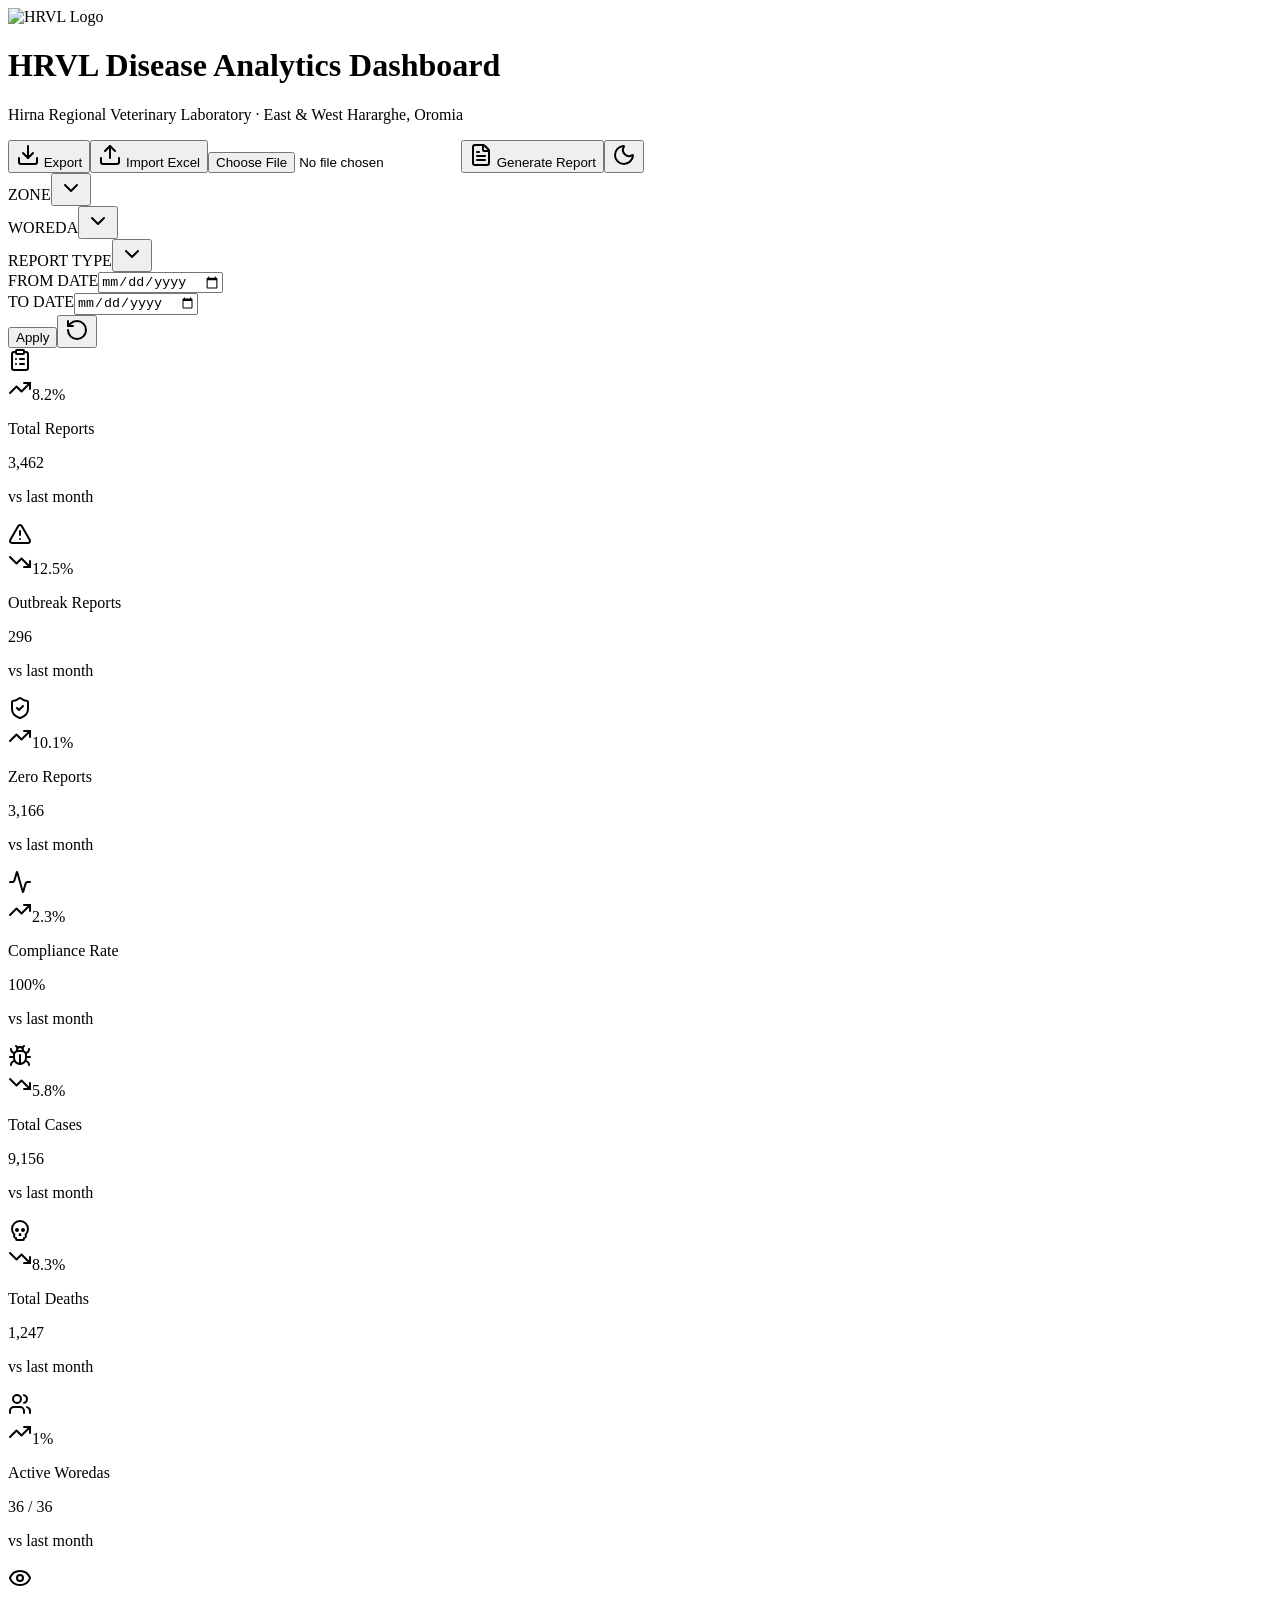
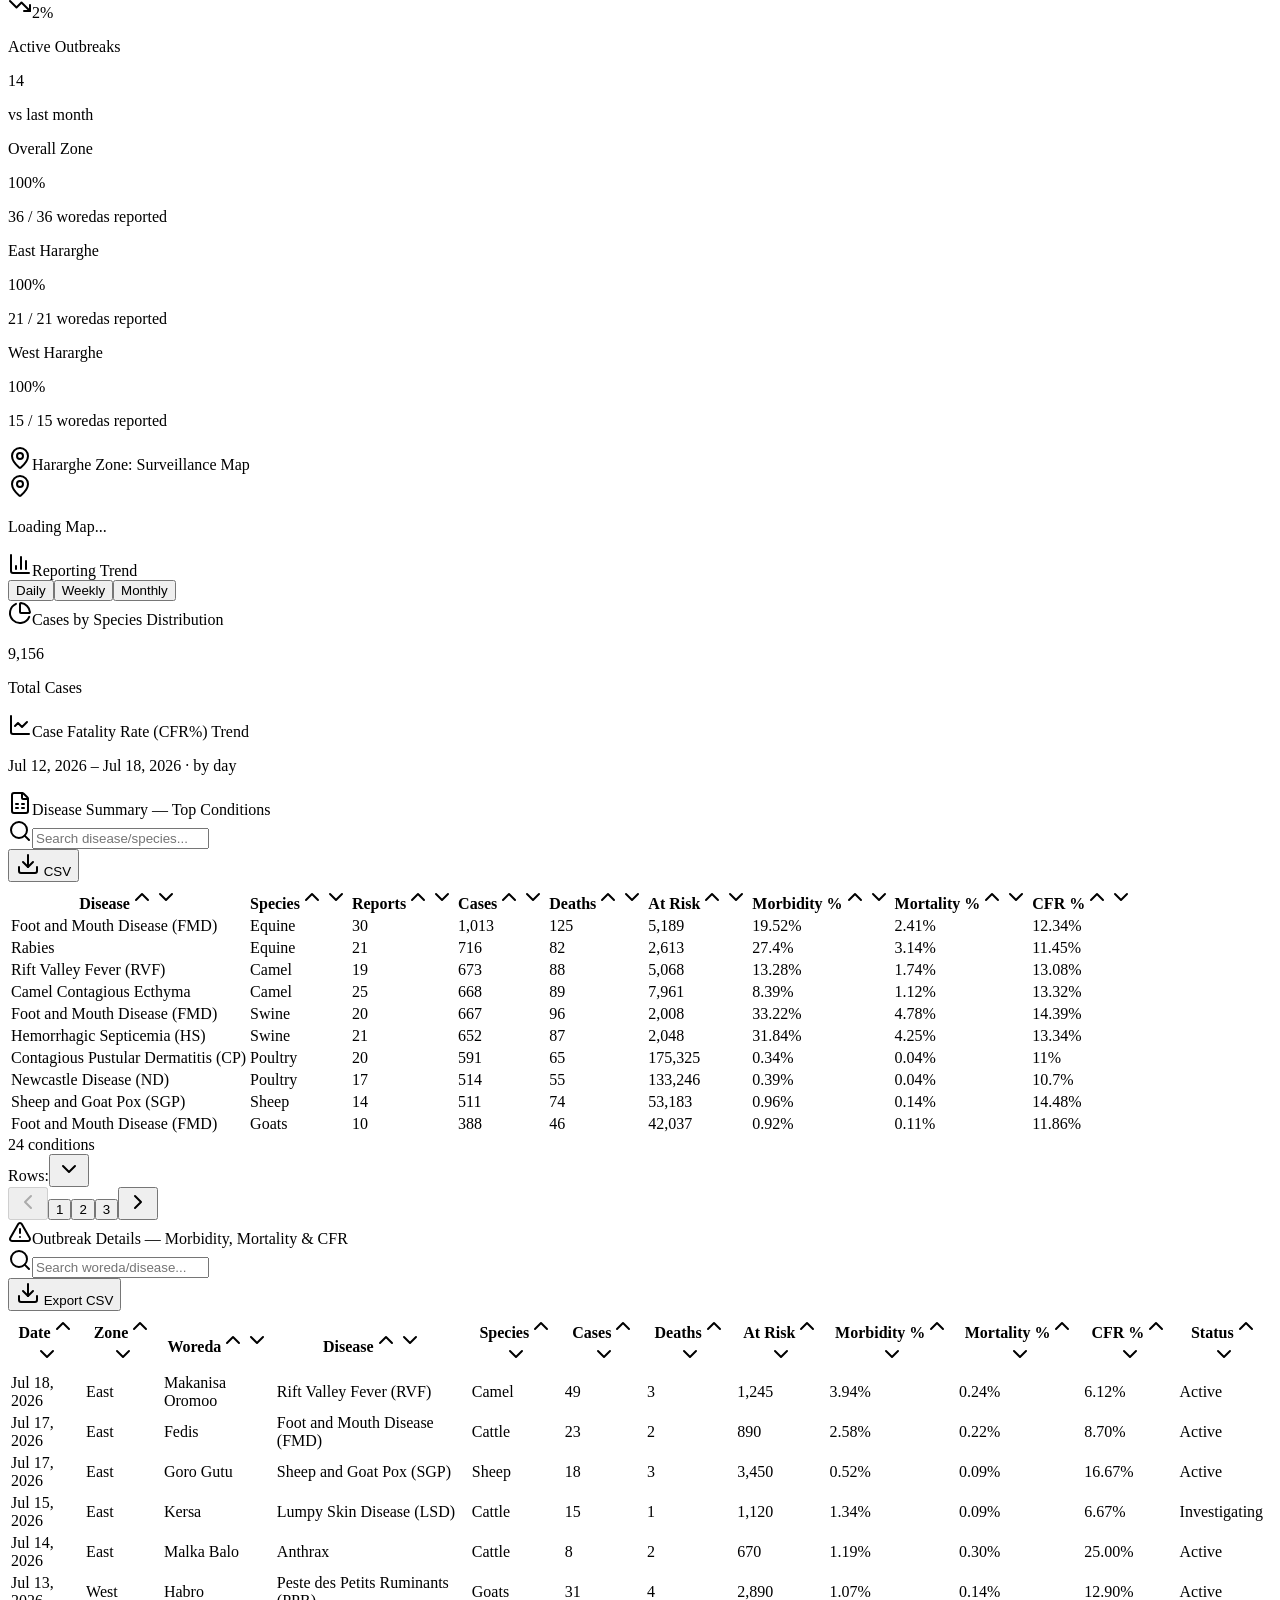
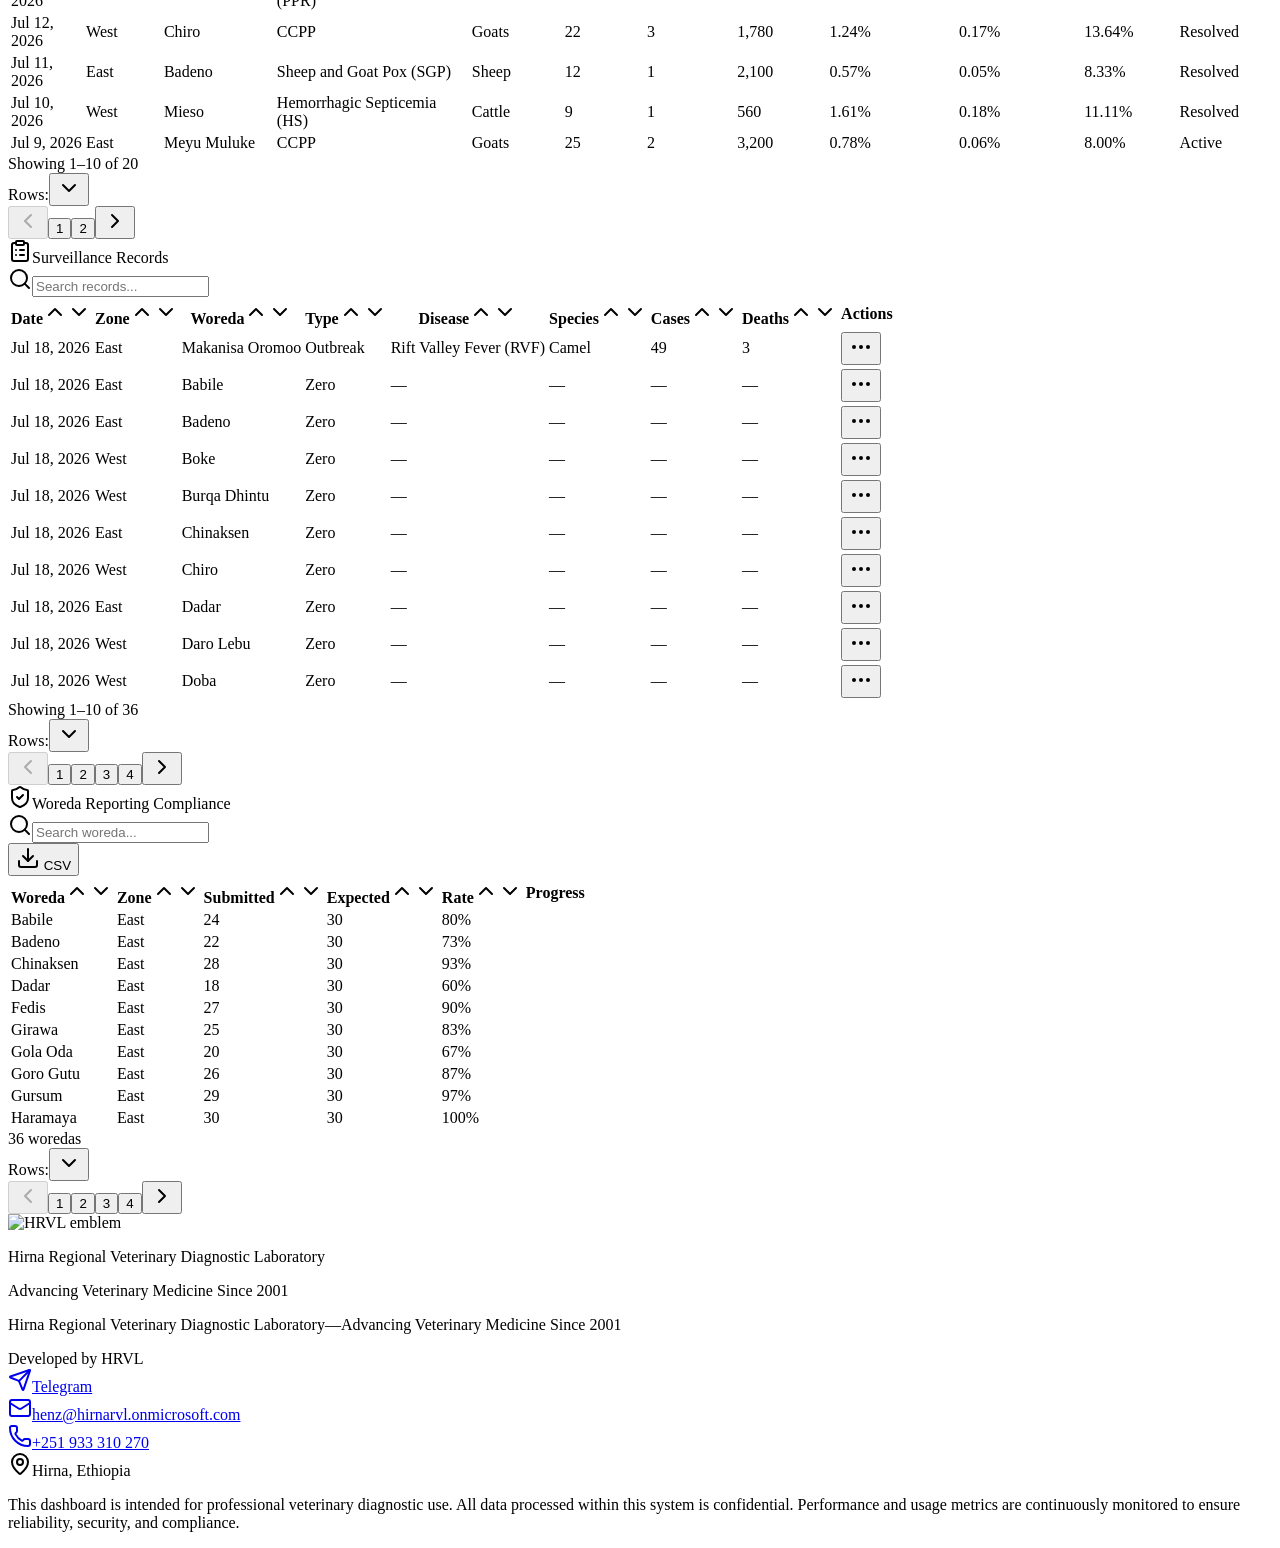
==== commit 36d32fdb: "Fix map not appearing in PDF/Word export + add rows-per-page (max 50) to all tables Map export fix: " ====
--- a/index.html
+++ b/index.html
@@ -1 +1 @@
-<!DOCTYPE html><html lang="en"><head><meta charSet="utf-8"/><meta name="viewport" content="width=device-width, initial-scale=1"/><link rel="preload" as="image" href="/hrvl-dashboard/hrvl-logo-new.png"/><link rel="stylesheet" href="/hrvl-dashboard/_next/static/chunks/102sig5rpfrgy.css" data-precedence="next"/><link rel="preload" as="script" fetchPriority="low" href="/hrvl-dashboard/_next/static/chunks/3mp_0v1zdvpj4.js"/><script src="/hrvl-dashboard/_next/static/chunks/3m81xb-aabgz3.js" async=""></script><script src="/hrvl-dashboard/_next/static/chunks/1lnuuxmghjz5o.js" async=""></script><script src="/hrvl-dashboard/_next/static/chunks/turbopack-31voxjwkh5bpo.js" async=""></script><script src="/hrvl-dashboard/_next/static/chunks/2vtmq7ivefpkx.js" async=""></script><script src="/hrvl-dashboard/_next/static/chunks/256whwvw_y7jv.js" async=""></script><script src="/hrvl-dashboard/_next/static/chunks/2xor4w4umcvdm.js" async=""></script><script src="/hrvl-dashboard/_next/static/chunks/3jwf3cvoee7ua.js" async=""></script><script src="/hrvl-dashboard/_next/static/chunks/1m_winphrpnd9.js" async=""></script><link rel="preload" href="https://unpkg.com/leaflet@1.9.4/dist/leaflet.css" as="style" crossorigin="" integrity="sha256-p4NxAoJBhIIN+hmNHrzRCf9tD/miZyoHS5obTRR9BMY="/><title>HRVL Disease Analytics Dashboard</title><meta name="description" content="Animal disease surveillance analytics for the Hirna Regional Veterinary Diagnostic Laboratory — East &amp; West Hararghe, Oromia, Ethiopia."/><link rel="icon" href="/hrvl-dashboard/hrvl-logo-new.png"/><link rel="stylesheet" href="https://unpkg.com/leaflet@1.9.4/dist/leaflet.css" integrity="sha256-p4NxAoJBhIIN+hmNHrzRCf9tD/miZyoHS5obTRR9BMY=" crossorigin=""/><script src="/hrvl-dashboard/_next/static/chunks/0cz1d0mv5g_q7.js" noModule=""></script></head><body class="  antialiased bg-background text-foreground"><div hidden=""><!--$--><!--/$--></div><script>((a,b,c,d,e,f,g,h)=>{let i=document.documentElement,j=["light","dark"];function k(b){var c;(Array.isArray(a)?a:[a]).forEach(a=>{let c="class"===a,d=c&&f?e.map(a=>f[a]||a):e;c?(i.classList.remove(...d),i.classList.add(f&&f[b]?f[b]:b)):i.setAttribute(a,b)}),c=b,h&&j.includes(c)&&(i.style.colorScheme=c)}if(d)k(d);else try{let a=localStorage.getItem(b)||c,d=g&&"system"===a?window.matchMedia("(prefers-color-scheme: dark)").matches?"dark":"light":a;k(d)}catch(a){}})("class","theme","light",null,["light","dark"],null,true,true)</script><div class="min-h-screen flex flex-col bg-gradient-to-br from-slate-50 to-gray-100 dark:from-gray-950 dark:to-gray-900"><header class="bg-white/80 dark:bg-gray-900/80 backdrop-blur-md border-b dark:border-gray-800 shadow-sm sticky top-0 z-50"><div class="max-w-[1600px] mx-auto px-4 sm:px-6 lg:px-8 py-3 flex flex-col sm:flex-row sm:items-center sm:justify-between gap-3"><div class="flex items-center gap-3"><img src="/hrvl-dashboard/hrvl-logo-new.png" alt="HRVL Logo" class="w-10 h-10 rounded-full object-cover ring-2 ring-blue-500/20"/><div><h1 class="text-lg sm:text-xl font-bold text-gray-900 dark:text-gray-50 tracking-tight">HRVL Disease Analytics Dashboard</h1><p class="text-xs sm:text-sm text-gray-500 dark:text-gray-400">Hirna Regional Veterinary Laboratory · East &amp; West Hararghe, Oromia</p></div></div><div class="flex items-center gap-2"><button data-slot="button" class="inline-flex items-center justify-center whitespace-nowrap text-sm font-medium transition-all disabled:pointer-events-none disabled:opacity-50 [&amp;_svg]:pointer-events-none [&amp;_svg:not([class*=&#x27;size-&#x27;])]:size-4 shrink-0 [&amp;_svg]:shrink-0 outline-none focus-visible:border-ring focus-visible:ring-ring/50 focus-visible:ring-[3px] aria-invalid:ring-destructive/20 dark:aria-invalid:ring-destructive/40 aria-invalid:border-destructive border bg-background shadow-xs hover:bg-accent hover:text-accent-foreground dark:bg-input/30 dark:border-input dark:hover:bg-input/50 h-8 rounded-md px-3 has-[&gt;svg]:px-2.5 gap-1.5"><svg xmlns="http://www.w3.org/2000/svg" width="24" height="24" viewBox="0 0 24 24" fill="none" stroke="currentColor" stroke-width="2" stroke-linecap="round" stroke-linejoin="round" class="lucide lucide-download w-4 h-4" aria-hidden="true"><path d="M12 15V3"></path><path d="M21 15v4a2 2 0 0 1-2 2H5a2 2 0 0 1-2-2v-4"></path><path d="m7 10 5 5 5-5"></path></svg> Export</button><button data-slot="button" class="inline-flex items-center justify-center whitespace-nowrap text-sm font-medium transition-all disabled:pointer-events-none disabled:opacity-50 [&amp;_svg]:pointer-events-none [&amp;_svg:not([class*=&#x27;size-&#x27;])]:size-4 shrink-0 [&amp;_svg]:shrink-0 outline-none focus-visible:border-ring focus-visible:ring-ring/50 focus-visible:ring-[3px] aria-invalid:ring-destructive/20 dark:aria-invalid:ring-destructive/40 aria-invalid:border-destructive border bg-background shadow-xs hover:bg-accent hover:text-accent-foreground dark:bg-input/30 dark:border-input dark:hover:bg-input/50 h-8 rounded-md px-3 has-[&gt;svg]:px-2.5 gap-1.5"><svg xmlns="http://www.w3.org/2000/svg" width="24" height="24" viewBox="0 0 24 24" fill="none" stroke="currentColor" stroke-width="2" stroke-linecap="round" stroke-linejoin="round" class="lucide lucide-upload w-4 h-4" aria-hidden="true"><path d="M12 3v12"></path><path d="m17 8-5-5-5 5"></path><path d="M21 15v4a2 2 0 0 1-2 2H5a2 2 0 0 1-2-2v-4"></path></svg> Import Excel</button><input type="file" accept=".xlsx,.xls" class="hidden"/><button data-slot="button" class="inline-flex items-center justify-center whitespace-nowrap text-sm font-medium transition-all disabled:pointer-events-none disabled:opacity-50 [&amp;_svg]:pointer-events-none [&amp;_svg:not([class*=&#x27;size-&#x27;])]:size-4 shrink-0 [&amp;_svg]:shrink-0 outline-none focus-visible:border-ring focus-visible:ring-ring/50 focus-visible:ring-[3px] aria-invalid:ring-destructive/20 dark:aria-invalid:ring-destructive/40 aria-invalid:border-destructive shadow-xs h-8 rounded-md px-3 has-[&gt;svg]:px-2.5 gap-1.5 bg-emerald-600 hover:bg-emerald-700 text-white"><svg xmlns="http://www.w3.org/2000/svg" width="24" height="24" viewBox="0 0 24 24" fill="none" stroke="currentColor" stroke-width="2" stroke-linecap="round" stroke-linejoin="round" class="lucide lucide-file-text w-4 h-4" aria-hidden="true"><path d="M6 22a2 2 0 0 1-2-2V4a2 2 0 0 1 2-2h8a2.4 2.4 0 0 1 1.704.706l3.588 3.588A2.4 2.4 0 0 1 20 8v12a2 2 0 0 1-2 2z"></path><path d="M14 2v5a1 1 0 0 0 1 1h5"></path><path d="M10 9H8"></path><path d="M16 13H8"></path><path d="M16 17H8"></path></svg> Generate Report</button><button data-slot="button" class="inline-flex items-center justify-center gap-2 whitespace-nowrap rounded-md text-sm font-medium transition-all disabled:pointer-events-none disabled:opacity-50 [&amp;_svg]:pointer-events-none [&amp;_svg:not([class*=&#x27;size-&#x27;])]:size-4 shrink-0 [&amp;_svg]:shrink-0 outline-none focus-visible:border-ring focus-visible:ring-ring/50 focus-visible:ring-[3px] aria-invalid:ring-destructive/20 dark:aria-invalid:ring-destructive/40 aria-invalid:border-destructive border bg-background shadow-xs hover:bg-accent hover:text-accent-foreground dark:bg-input/30 dark:border-input dark:hover:bg-input/50 size-9 w-8 h-8"><svg xmlns="http://www.w3.org/2000/svg" width="24" height="24" viewBox="0 0 24 24" fill="none" stroke="currentColor" stroke-width="2" stroke-linecap="round" stroke-linejoin="round" class="lucide lucide-moon w-4 h-4" aria-hidden="true"><path d="M20.985 12.486a9 9 0 1 1-9.473-9.472c.405-.022.617.46.402.803a6 6 0 0 0 8.268 8.268c.344-.215.825-.004.803.401"></path></svg></button></div></div></header><main class="flex-1 max-w-[1600px] mx-auto px-4 sm:px-6 lg:px-8 py-6 space-y-6 w-full"><div data-slot="card" class="bg-card text-card-foreground flex flex-col gap-6 rounded-xl border py-6 shadow-sm dark:bg-gray-900 dark:border-gray-800"><div data-slot="card-content" class="p-3 sm:p-4"><div class="grid grid-cols-2 sm:grid-cols-3 lg:grid-cols-6 gap-3 items-end"><div><label class="text-xs font-medium text-muted-foreground mb-1 block">ZONE</label><button type="button" role="combobox" aria-expanded="false" aria-autocomplete="none" dir="ltr" data-state="closed" data-slot="select-trigger" data-size="default" class="border-input data-[placeholder]:text-muted-foreground [&amp;_svg:not([class*=&#x27;text-&#x27;])]:text-muted-foreground focus-visible:border-ring focus-visible:ring-ring/50 aria-invalid:ring-destructive/20 dark:aria-invalid:ring-destructive/40 aria-invalid:border-destructive dark:bg-input/30 dark:hover:bg-input/50 flex items-center justify-between gap-2 rounded-md border bg-transparent px-3 py-2 text-sm whitespace-nowrap shadow-xs transition-[color,box-shadow] outline-none focus-visible:ring-[3px] disabled:cursor-not-allowed disabled:opacity-50 data-[size=default]:h-9 data-[size=sm]:h-8 *:data-[slot=select-value]:line-clamp-1 *:data-[slot=select-value]:flex *:data-[slot=select-value]:items-center *:data-[slot=select-value]:gap-2 [&amp;_svg]:pointer-events-none [&amp;_svg]:shrink-0 [&amp;_svg:not([class*=&#x27;size-&#x27;])]:size-4 w-full"><span data-slot="select-value" style="pointer-events:none"></span><svg xmlns="http://www.w3.org/2000/svg" width="24" height="24" viewBox="0 0 24 24" fill="none" stroke="currentColor" stroke-width="2" stroke-linecap="round" stroke-linejoin="round" class="lucide lucide-chevron-down size-4 opacity-50" aria-hidden="true"><path d="m6 9 6 6 6-6"></path></svg></button><select aria-hidden="true" tabindex="-1" style="position:absolute;border:0;width:1px;height:1px;padding:0;margin:-1px;overflow:hidden;clip:rect(0, 0, 0, 0);white-space:nowrap;word-wrap:normal"></select></div><div><label class="text-xs font-medium text-muted-foreground mb-1 block">WOREDA</label><button type="button" role="combobox" aria-expanded="false" aria-autocomplete="none" dir="ltr" data-state="closed" data-slot="select-trigger" data-size="default" class="border-input data-[placeholder]:text-muted-foreground [&amp;_svg:not([class*=&#x27;text-&#x27;])]:text-muted-foreground focus-visible:border-ring focus-visible:ring-ring/50 aria-invalid:ring-destructive/20 dark:aria-invalid:ring-destructive/40 aria-invalid:border-destructive dark:bg-input/30 dark:hover:bg-input/50 flex items-center justify-between gap-2 rounded-md border bg-transparent px-3 py-2 text-sm whitespace-nowrap shadow-xs transition-[color,box-shadow] outline-none focus-visible:ring-[3px] disabled:cursor-not-allowed disabled:opacity-50 data-[size=default]:h-9 data-[size=sm]:h-8 *:data-[slot=select-value]:line-clamp-1 *:data-[slot=select-value]:flex *:data-[slot=select-value]:items-center *:data-[slot=select-value]:gap-2 [&amp;_svg]:pointer-events-none [&amp;_svg]:shrink-0 [&amp;_svg:not([class*=&#x27;size-&#x27;])]:size-4 w-full"><span data-slot="select-value" style="pointer-events:none"></span><svg xmlns="http://www.w3.org/2000/svg" width="24" height="24" viewBox="0 0 24 24" fill="none" stroke="currentColor" stroke-width="2" stroke-linecap="round" stroke-linejoin="round" class="lucide lucide-chevron-down size-4 opacity-50" aria-hidden="true"><path d="m6 9 6 6 6-6"></path></svg></button><select aria-hidden="true" tabindex="-1" style="position:absolute;border:0;width:1px;height:1px;padding:0;margin:-1px;overflow:hidden;clip:rect(0, 0, 0, 0);white-space:nowrap;word-wrap:normal"></select></div><div><label class="text-xs font-medium text-muted-foreground mb-1 block">REPORT TYPE</label><button type="button" role="combobox" aria-expanded="false" aria-autocomplete="none" dir="ltr" data-state="closed" data-slot="select-trigger" data-size="default" class="border-input data-[placeholder]:text-muted-foreground [&amp;_svg:not([class*=&#x27;text-&#x27;])]:text-muted-foreground focus-visible:border-ring focus-visible:ring-ring/50 aria-invalid:ring-destructive/20 dark:aria-invalid:ring-destructive/40 aria-invalid:border-destructive dark:bg-input/30 dark:hover:bg-input/50 flex items-center justify-between gap-2 rounded-md border bg-transparent px-3 py-2 text-sm whitespace-nowrap shadow-xs transition-[color,box-shadow] outline-none focus-visible:ring-[3px] disabled:cursor-not-allowed disabled:opacity-50 data-[size=default]:h-9 data-[size=sm]:h-8 *:data-[slot=select-value]:line-clamp-1 *:data-[slot=select-value]:flex *:data-[slot=select-value]:items-center *:data-[slot=select-value]:gap-2 [&amp;_svg]:pointer-events-none [&amp;_svg]:shrink-0 [&amp;_svg:not([class*=&#x27;size-&#x27;])]:size-4 w-full"><span data-slot="select-value" style="pointer-events:none"></span><svg xmlns="http://www.w3.org/2000/svg" width="24" height="24" viewBox="0 0 24 24" fill="none" stroke="currentColor" stroke-width="2" stroke-linecap="round" stroke-linejoin="round" class="lucide lucide-chevron-down size-4 opacity-50" aria-hidden="true"><path d="m6 9 6 6 6-6"></path></svg></button><select aria-hidden="true" tabindex="-1" style="position:absolute;border:0;width:1px;height:1px;padding:0;margin:-1px;overflow:hidden;clip:rect(0, 0, 0, 0);white-space:nowrap;word-wrap:normal"></select></div><div><label class="text-xs font-medium text-muted-foreground mb-1 block">FROM DATE</label><input type="date" data-slot="input" class="file:text-foreground placeholder:text-muted-foreground selection:bg-primary selection:text-primary-foreground dark:bg-input/30 border-input flex h-9 min-w-0 rounded-md border bg-transparent px-3 py-1 text-base shadow-xs transition-[color,box-shadow] outline-none file:inline-flex file:h-7 file:border-0 file:bg-transparent file:text-sm file:font-medium disabled:pointer-events-none disabled:cursor-not-allowed disabled:opacity-50 md:text-sm focus-visible:border-ring focus-visible:ring-ring/50 focus-visible:ring-[3px] aria-invalid:ring-destructive/20 dark:aria-invalid:ring-destructive/40 aria-invalid:border-destructive w-full" value=""/></div><div><label class="text-xs font-medium text-muted-foreground mb-1 block">TO DATE</label><input type="date" data-slot="input" class="file:text-foreground placeholder:text-muted-foreground selection:bg-primary selection:text-primary-foreground dark:bg-input/30 border-input flex h-9 min-w-0 rounded-md border bg-transparent px-3 py-1 text-base shadow-xs transition-[color,box-shadow] outline-none file:inline-flex file:h-7 file:border-0 file:bg-transparent file:text-sm file:font-medium disabled:pointer-events-none disabled:cursor-not-allowed disabled:opacity-50 md:text-sm focus-visible:border-ring focus-visible:ring-ring/50 focus-visible:ring-[3px] aria-invalid:ring-destructive/20 dark:aria-invalid:ring-destructive/40 aria-invalid:border-destructive w-full" value=""/></div><div class="flex gap-2"><button data-slot="button" class="inline-flex items-center justify-center whitespace-nowrap text-sm font-medium transition-all disabled:pointer-events-none disabled:opacity-50 [&amp;_svg]:pointer-events-none [&amp;_svg:not([class*=&#x27;size-&#x27;])]:size-4 [&amp;_svg]:shrink-0 outline-none focus-visible:border-ring focus-visible:ring-ring/50 focus-visible:ring-[3px] aria-invalid:ring-destructive/20 dark:aria-invalid:ring-destructive/40 aria-invalid:border-destructive bg-primary text-primary-foreground shadow-xs hover:bg-primary/90 h-8 rounded-md gap-1.5 px-3 has-[&gt;svg]:px-2.5 flex-1">Apply</button><button data-slot="button" class="inline-flex items-center justify-center whitespace-nowrap text-sm font-medium transition-all disabled:pointer-events-none disabled:opacity-50 [&amp;_svg]:pointer-events-none [&amp;_svg:not([class*=&#x27;size-&#x27;])]:size-4 shrink-0 [&amp;_svg]:shrink-0 outline-none focus-visible:border-ring focus-visible:ring-ring/50 focus-visible:ring-[3px] aria-invalid:ring-destructive/20 dark:aria-invalid:ring-destructive/40 aria-invalid:border-destructive border bg-background shadow-xs hover:bg-accent hover:text-accent-foreground dark:bg-input/30 dark:border-input dark:hover:bg-input/50 h-8 rounded-md gap-1.5 has-[&gt;svg]:px-2.5 px-3"><svg xmlns="http://www.w3.org/2000/svg" width="24" height="24" viewBox="0 0 24 24" fill="none" stroke="currentColor" stroke-width="2" stroke-linecap="round" stroke-linejoin="round" class="lucide lucide-rotate-ccw w-3.5 h-3.5" aria-hidden="true"><path d="M3 12a9 9 0 1 0 9-9 9.75 9.75 0 0 0-6.74 2.74L3 8"></path><path d="M3 3v5h5"></path></svg></button></div></div></div></div><div class="grid grid-cols-2 sm:grid-cols-3 lg:grid-cols-4 gap-3"><div data-slot="card" class="bg-card text-card-foreground flex flex-col gap-6 rounded-xl border py-6 shadow-sm dark:bg-gray-900 dark:border-gray-800 hover:shadow-md transition-shadow"><div data-slot="card-content" class="p-4"><div class="flex items-start justify-between"><div class="p-2 rounded-lg bg-muted/60 dark:bg-gray-800"><svg xmlns="http://www.w3.org/2000/svg" width="24" height="24" viewBox="0 0 24 24" fill="none" stroke="currentColor" stroke-width="2" stroke-linecap="round" stroke-linejoin="round" class="lucide lucide-clipboard-list w-5 h-5 text-blue-600" aria-hidden="true"><rect width="8" height="4" x="8" y="2" rx="1" ry="1"></rect><path d="M16 4h2a2 2 0 0 1 2 2v14a2 2 0 0 1-2 2H6a2 2 0 0 1-2-2V6a2 2 0 0 1 2-2h2"></path><path d="M12 11h4"></path><path d="M12 16h4"></path><path d="M8 11h.01"></path><path d="M8 16h.01"></path></svg></div><div class="flex items-center gap-1 text-xs font-medium px-2 py-0.5 rounded-full bg-emerald-50 text-emerald-700 dark:bg-emerald-900/20 dark:text-emerald-400"><svg xmlns="http://www.w3.org/2000/svg" width="24" height="24" viewBox="0 0 24 24" fill="none" stroke="currentColor" stroke-width="2" stroke-linecap="round" stroke-linejoin="round" class="lucide lucide-trending-up w-3 h-3" aria-hidden="true"><path d="M16 7h6v6"></path><path d="m22 7-8.5 8.5-5-5L2 17"></path></svg>8.2<!-- -->%</div></div><div class="mt-3"><p class="text-xs text-muted-foreground">Total Reports</p><p class="text-xl font-bold text-gray-900 dark:text-gray-50">3,462</p><p class="text-xs text-muted-foreground/70 mt-0.5">vs last month</p></div></div></div><div data-slot="card" class="bg-card text-card-foreground flex flex-col gap-6 rounded-xl border py-6 shadow-sm dark:bg-gray-900 dark:border-gray-800 hover:shadow-md transition-shadow"><div data-slot="card-content" class="p-4"><div class="flex items-start justify-between"><div class="p-2 rounded-lg bg-muted/60 dark:bg-gray-800"><svg xmlns="http://www.w3.org/2000/svg" width="24" height="24" viewBox="0 0 24 24" fill="none" stroke="currentColor" stroke-width="2" stroke-linecap="round" stroke-linejoin="round" class="lucide lucide-triangle-alert w-5 h-5 text-amber-600" aria-hidden="true"><path d="m21.73 18-8-14a2 2 0 0 0-3.48 0l-8 14A2 2 0 0 0 4 21h16a2 2 0 0 0 1.73-3"></path><path d="M12 9v4"></path><path d="M12 17h.01"></path></svg></div><div class="flex items-center gap-1 text-xs font-medium px-2 py-0.5 rounded-full bg-red-50 text-red-700 dark:bg-red-900/20 dark:text-red-400"><svg xmlns="http://www.w3.org/2000/svg" width="24" height="24" viewBox="0 0 24 24" fill="none" stroke="currentColor" stroke-width="2" stroke-linecap="round" stroke-linejoin="round" class="lucide lucide-trending-down w-3 h-3" aria-hidden="true"><path d="M16 17h6v-6"></path><path d="m22 17-8.5-8.5-5 5L2 7"></path></svg>12.5<!-- -->%</div></div><div class="mt-3"><p class="text-xs text-muted-foreground">Outbreak Reports</p><p class="text-xl font-bold text-gray-900 dark:text-gray-50">296</p><p class="text-xs text-muted-foreground/70 mt-0.5">vs last month</p></div></div></div><div data-slot="card" class="bg-card text-card-foreground flex flex-col gap-6 rounded-xl border py-6 shadow-sm dark:bg-gray-900 dark:border-gray-800 hover:shadow-md transition-shadow"><div data-slot="card-content" class="p-4"><div class="flex items-start justify-between"><div class="p-2 rounded-lg bg-muted/60 dark:bg-gray-800"><svg xmlns="http://www.w3.org/2000/svg" width="24" height="24" viewBox="0 0 24 24" fill="none" stroke="currentColor" stroke-width="2" stroke-linecap="round" stroke-linejoin="round" class="lucide lucide-shield-check w-5 h-5 text-emerald-600" aria-hidden="true"><path d="M20 13c0 5-3.5 7.5-7.66 8.95a1 1 0 0 1-.67-.01C7.5 20.5 4 18 4 13V6a1 1 0 0 1 1-1c2 0 4.5-1.2 6.24-2.72a1.17 1.17 0 0 1 1.52 0C14.51 3.81 17 5 19 5a1 1 0 0 1 1 1z"></path><path d="m9 12 2 2 4-4"></path></svg></div><div class="flex items-center gap-1 text-xs font-medium px-2 py-0.5 rounded-full bg-emerald-50 text-emerald-700 dark:bg-emerald-900/20 dark:text-emerald-400"><svg xmlns="http://www.w3.org/2000/svg" width="24" height="24" viewBox="0 0 24 24" fill="none" stroke="currentColor" stroke-width="2" stroke-linecap="round" stroke-linejoin="round" class="lucide lucide-trending-up w-3 h-3" aria-hidden="true"><path d="M16 7h6v6"></path><path d="m22 7-8.5 8.5-5-5L2 17"></path></svg>10.1<!-- -->%</div></div><div class="mt-3"><p class="text-xs text-muted-foreground">Zero Reports</p><p class="text-xl font-bold text-gray-900 dark:text-gray-50">3,166</p><p class="text-xs text-muted-foreground/70 mt-0.5">vs last month</p></div></div></div><div data-slot="card" class="bg-card text-card-foreground flex flex-col gap-6 rounded-xl border py-6 shadow-sm dark:bg-gray-900 dark:border-gray-800 hover:shadow-md transition-shadow"><div data-slot="card-content" class="p-4"><div class="flex items-start justify-between"><div class="p-2 rounded-lg bg-muted/60 dark:bg-gray-800"><svg xmlns="http://www.w3.org/2000/svg" width="24" height="24" viewBox="0 0 24 24" fill="none" stroke="currentColor" stroke-width="2" stroke-linecap="round" stroke-linejoin="round" class="lucide lucide-activity w-5 h-5 text-purple-600" aria-hidden="true"><path d="M22 12h-2.48a2 2 0 0 0-1.93 1.46l-2.35 8.36a.25.25 0 0 1-.48 0L9.24 2.18a.25.25 0 0 0-.48 0l-2.35 8.36A2 2 0 0 1 4.49 12H2"></path></svg></div><div class="flex items-center gap-1 text-xs font-medium px-2 py-0.5 rounded-full bg-emerald-50 text-emerald-700 dark:bg-emerald-900/20 dark:text-emerald-400"><svg xmlns="http://www.w3.org/2000/svg" width="24" height="24" viewBox="0 0 24 24" fill="none" stroke="currentColor" stroke-width="2" stroke-linecap="round" stroke-linejoin="round" class="lucide lucide-trending-up w-3 h-3" aria-hidden="true"><path d="M16 7h6v6"></path><path d="m22 7-8.5 8.5-5-5L2 17"></path></svg>2.3<!-- -->%</div></div><div class="mt-3"><p class="text-xs text-muted-foreground">Compliance Rate</p><p class="text-xl font-bold text-gray-900 dark:text-gray-50">100%</p><p class="text-xs text-muted-foreground/70 mt-0.5">vs last month</p></div></div></div><div data-slot="card" class="bg-card text-card-foreground flex flex-col gap-6 rounded-xl border py-6 shadow-sm dark:bg-gray-900 dark:border-gray-800 hover:shadow-md transition-shadow"><div data-slot="card-content" class="p-4"><div class="flex items-start justify-between"><div class="p-2 rounded-lg bg-muted/60 dark:bg-gray-800"><svg xmlns="http://www.w3.org/2000/svg" width="24" height="24" viewBox="0 0 24 24" fill="none" stroke="currentColor" stroke-width="2" stroke-linecap="round" stroke-linejoin="round" class="lucide lucide-bug w-5 h-5 text-red-600" aria-hidden="true"><path d="M12 20v-9"></path><path d="M14 7a4 4 0 0 1 4 4v3a6 6 0 0 1-12 0v-3a4 4 0 0 1 4-4z"></path><path d="M14.12 3.88 16 2"></path><path d="M21 21a4 4 0 0 0-3.81-4"></path><path d="M21 5a4 4 0 0 1-3.55 3.97"></path><path d="M22 13h-4"></path><path d="M3 21a4 4 0 0 1 3.81-4"></path><path d="M3 5a4 4 0 0 0 3.55 3.97"></path><path d="M6 13H2"></path><path d="m8 2 1.88 1.88"></path><path d="M9 7.13V6a3 3 0 1 1 6 0v1.13"></path></svg></div><div class="flex items-center gap-1 text-xs font-medium px-2 py-0.5 rounded-full bg-red-50 text-red-700 dark:bg-red-900/20 dark:text-red-400"><svg xmlns="http://www.w3.org/2000/svg" width="24" height="24" viewBox="0 0 24 24" fill="none" stroke="currentColor" stroke-width="2" stroke-linecap="round" stroke-linejoin="round" class="lucide lucide-trending-down w-3 h-3" aria-hidden="true"><path d="M16 17h6v-6"></path><path d="m22 17-8.5-8.5-5 5L2 7"></path></svg>5.8<!-- -->%</div></div><div class="mt-3"><p class="text-xs text-muted-foreground">Total Cases</p><p class="text-xl font-bold text-gray-900 dark:text-gray-50">9,156</p><p class="text-xs text-muted-foreground/70 mt-0.5">vs last month</p></div></div></div><div data-slot="card" class="bg-card text-card-foreground flex flex-col gap-6 rounded-xl border py-6 shadow-sm dark:bg-gray-900 dark:border-gray-800 hover:shadow-md transition-shadow"><div data-slot="card-content" class="p-4"><div class="flex items-start justify-between"><div class="p-2 rounded-lg bg-muted/60 dark:bg-gray-800"><svg xmlns="http://www.w3.org/2000/svg" width="24" height="24" viewBox="0 0 24 24" fill="none" stroke="currentColor" stroke-width="2" stroke-linecap="round" stroke-linejoin="round" class="lucide lucide-skull w-5 h-5 text-gray-600 dark:text-gray-400" aria-hidden="true"><path d="m12.5 17-.5-1-.5 1h1z"></path><path d="M15 22a1 1 0 0 0 1-1v-1a2 2 0 0 0 1.56-3.25 8 8 0 1 0-11.12 0A2 2 0 0 0 8 20v1a1 1 0 0 0 1 1z"></path><circle cx="15" cy="12" r="1"></circle><circle cx="9" cy="12" r="1"></circle></svg></div><div class="flex items-center gap-1 text-xs font-medium px-2 py-0.5 rounded-full bg-red-50 text-red-700 dark:bg-red-900/20 dark:text-red-400"><svg xmlns="http://www.w3.org/2000/svg" width="24" height="24" viewBox="0 0 24 24" fill="none" stroke="currentColor" stroke-width="2" stroke-linecap="round" stroke-linejoin="round" class="lucide lucide-trending-down w-3 h-3" aria-hidden="true"><path d="M16 17h6v-6"></path><path d="m22 17-8.5-8.5-5 5L2 7"></path></svg>8.3<!-- -->%</div></div><div class="mt-3"><p class="text-xs text-muted-foreground">Total Deaths</p><p class="text-xl font-bold text-gray-900 dark:text-gray-50">1,247</p><p class="text-xs text-muted-foreground/70 mt-0.5">vs last month</p></div></div></div><div data-slot="card" class="bg-card text-card-foreground flex flex-col gap-6 rounded-xl border py-6 shadow-sm dark:bg-gray-900 dark:border-gray-800 hover:shadow-md transition-shadow"><div data-slot="card-content" class="p-4"><div class="flex items-start justify-between"><div class="p-2 rounded-lg bg-muted/60 dark:bg-gray-800"><svg xmlns="http://www.w3.org/2000/svg" width="24" height="24" viewBox="0 0 24 24" fill="none" stroke="currentColor" stroke-width="2" stroke-linecap="round" stroke-linejoin="round" class="lucide lucide-users w-5 h-5 text-cyan-600" aria-hidden="true"><path d="M16 21v-2a4 4 0 0 0-4-4H6a4 4 0 0 0-4 4v2"></path><path d="M16 3.128a4 4 0 0 1 0 7.744"></path><path d="M22 21v-2a4 4 0 0 0-3-3.87"></path><circle cx="9" cy="7" r="4"></circle></svg></div><div class="flex items-center gap-1 text-xs font-medium px-2 py-0.5 rounded-full bg-emerald-50 text-emerald-700 dark:bg-emerald-900/20 dark:text-emerald-400"><svg xmlns="http://www.w3.org/2000/svg" width="24" height="24" viewBox="0 0 24 24" fill="none" stroke="currentColor" stroke-width="2" stroke-linecap="round" stroke-linejoin="round" class="lucide lucide-trending-up w-3 h-3" aria-hidden="true"><path d="M16 7h6v6"></path><path d="m22 7-8.5 8.5-5-5L2 17"></path></svg>1<!-- -->%</div></div><div class="mt-3"><p class="text-xs text-muted-foreground">Active Woredas</p><p class="text-xl font-bold text-gray-900 dark:text-gray-50">36 / 36</p><p class="text-xs text-muted-foreground/70 mt-0.5">vs last month</p></div></div></div><div data-slot="card" class="bg-card text-card-foreground flex flex-col gap-6 rounded-xl border py-6 shadow-sm dark:bg-gray-900 dark:border-gray-800 hover:shadow-md transition-shadow"><div data-slot="card-content" class="p-4"><div class="flex items-start justify-between"><div class="p-2 rounded-lg bg-muted/60 dark:bg-gray-800"><svg xmlns="http://www.w3.org/2000/svg" width="24" height="24" viewBox="0 0 24 24" fill="none" stroke="currentColor" stroke-width="2" stroke-linecap="round" stroke-linejoin="round" class="lucide lucide-eye w-5 h-5 text-orange-600" aria-hidden="true"><path d="M2.062 12.348a1 1 0 0 1 0-.696 10.75 10.75 0 0 1 19.876 0 1 1 0 0 1 0 .696 10.75 10.75 0 0 1-19.876 0"></path><circle cx="12" cy="12" r="3"></circle></svg></div><div class="flex items-center gap-1 text-xs font-medium px-2 py-0.5 rounded-full bg-red-50 text-red-700 dark:bg-red-900/20 dark:text-red-400"><svg xmlns="http://www.w3.org/2000/svg" width="24" height="24" viewBox="0 0 24 24" fill="none" stroke="currentColor" stroke-width="2" stroke-linecap="round" stroke-linejoin="round" class="lucide lucide-trending-down w-3 h-3" aria-hidden="true"><path d="M16 17h6v-6"></path><path d="m22 17-8.5-8.5-5 5L2 7"></path></svg>2<!-- -->%</div></div><div class="mt-3"><p class="text-xs text-muted-foreground">Active Outbreaks</p><p class="text-xl font-bold text-gray-900 dark:text-gray-50">14</p><p class="text-xs text-muted-foreground/70 mt-0.5">vs last month</p></div></div></div></div><div class="grid grid-cols-1 sm:grid-cols-3 gap-3"><div data-slot="card" class="bg-card text-card-foreground flex flex-col gap-6 rounded-xl border py-6 shadow-sm dark:bg-gray-900 dark:border-gray-800"><div data-slot="card-content" class="p-4"><div class="flex items-center justify-between mb-2"><p class="text-xs text-muted-foreground">Overall Zone</p><p class="text-lg font-bold text-blue-600">100<!-- -->%</p></div><div class="w-full bg-muted/60 dark:bg-gray-800 rounded-full h-2.5 overflow-hidden"><div class="h-full bg-blue-500 rounded-full transition-all duration-1000" style="width:100%"></div></div><p class="text-xs text-muted-foreground mt-1.5">36<!-- --> / <!-- -->36<!-- --> woredas reported</p></div></div><div data-slot="card" class="bg-card text-card-foreground flex flex-col gap-6 rounded-xl border py-6 shadow-sm dark:bg-gray-900 dark:border-gray-800"><div data-slot="card-content" class="p-4"><div class="flex items-center justify-between mb-2"><p class="text-xs text-muted-foreground">East Hararghe</p><p class="text-lg font-bold text-blue-500">100<!-- -->%</p></div><div class="w-full bg-muted/60 dark:bg-gray-800 rounded-full h-2.5 overflow-hidden"><div class="h-full bg-blue-400 rounded-full transition-all duration-1000" style="width:100%"></div></div><p class="text-xs text-muted-foreground mt-1.5">21<!-- --> / <!-- -->21<!-- --> woredas reported</p></div></div><div data-slot="card" class="bg-card text-card-foreground flex flex-col gap-6 rounded-xl border py-6 shadow-sm dark:bg-gray-900 dark:border-gray-800"><div data-slot="card-content" class="p-4"><div class="flex items-center justify-between mb-2"><p class="text-xs text-muted-foreground">West Hararghe</p><p class="text-lg font-bold text-emerald-600">100<!-- -->%</p></div><div class="w-full bg-muted/60 dark:bg-gray-800 rounded-full h-2.5 overflow-hidden"><div class="h-full bg-emerald-500 rounded-full transition-all duration-1000" style="width:100%"></div></div><p class="text-xs text-muted-foreground mt-1.5">15<!-- --> / <!-- -->15<!-- --> woredas reported</p></div></div></div><div class="grid grid-cols-1 xl:grid-cols-2 gap-6"><div data-slot="card" class="bg-card text-card-foreground flex flex-col gap-6 rounded-xl border py-6 shadow-md dark:bg-gray-900 dark:border-gray-800"><div data-slot="card-header" class="@container/card-header grid auto-rows-min grid-rows-[auto_auto] items-start gap-1.5 px-6 has-data-[slot=card-action]:grid-cols-[1fr_auto] [.border-b]:pb-6 pb-2"><div data-slot="card-title" class="text-base font-semibold flex items-center gap-2"><svg xmlns="http://www.w3.org/2000/svg" width="24" height="24" viewBox="0 0 24 24" fill="none" stroke="currentColor" stroke-width="2" stroke-linecap="round" stroke-linejoin="round" class="lucide lucide-map-pin w-5 h-5 text-blue-600" aria-hidden="true"><path d="M20 10c0 4.993-5.539 10.193-7.399 11.799a1 1 0 0 1-1.202 0C9.539 20.193 4 14.993 4 10a8 8 0 0 1 16 0"></path><circle cx="12" cy="10" r="3"></circle></svg>Hararghe Zone: Surveillance Map</div></div><div data-slot="card-content" class="px-6"><!--$!--><template data-dgst="BAILOUT_TO_CLIENT_SIDE_RENDERING"></template><div class="h-[480px] rounded-xl bg-muted animate-pulse flex items-center justify-center"><div class="text-center text-muted-foreground"><svg xmlns="http://www.w3.org/2000/svg" width="24" height="24" viewBox="0 0 24 24" fill="none" stroke="currentColor" stroke-width="2" stroke-linecap="round" stroke-linejoin="round" class="lucide lucide-map-pin w-10 h-10 mx-auto mb-2 animate-bounce" aria-hidden="true"><path d="M20 10c0 4.993-5.539 10.193-7.399 11.799a1 1 0 0 1-1.202 0C9.539 20.193 4 14.993 4 10a8 8 0 0 1 16 0"></path><circle cx="12" cy="10" r="3"></circle></svg><p class="text-sm font-medium">Loading Map...</p></div></div><!--/$--></div></div><div data-slot="card" class="bg-card text-card-foreground flex flex-col gap-6 rounded-xl border py-6 shadow-md dark:bg-gray-900 dark:border-gray-800"><div data-slot="card-header" class="@container/card-header grid auto-rows-min grid-rows-[auto_auto] items-start gap-1.5 px-6 has-data-[slot=card-action]:grid-cols-[1fr_auto] [.border-b]:pb-6 pb-2"><div data-slot="card-title" class="text-base font-semibold flex items-center gap-2"><svg xmlns="http://www.w3.org/2000/svg" width="24" height="24" viewBox="0 0 24 24" fill="none" stroke="currentColor" stroke-width="2" stroke-linecap="round" stroke-linejoin="round" class="lucide lucide-chart-column w-5 h-5 text-gray-600 dark:text-gray-400" aria-hidden="true"><path d="M3 3v16a2 2 0 0 0 2 2h16"></path><path d="M18 17V9"></path><path d="M13 17V5"></path><path d="M8 17v-3"></path></svg>Reporting Trend</div></div><div data-slot="card-content" class="px-6"><div dir="ltr" data-orientation="horizontal" data-slot="tabs" class="flex flex-col gap-2"><div role="tablist" aria-orientation="horizontal" data-slot="tabs-list" class="bg-muted text-muted-foreground inline-flex h-9 items-center justify-center rounded-lg p-[3px] w-full overflow-x-auto" tabindex="-1" data-orientation="horizontal" style="outline:none"><button type="button" role="tab" aria-selected="false" aria-controls="radix-_R_2i4ltlb_-content-Daily" data-state="inactive" id="radix-_R_2i4ltlb_-trigger-Daily" data-slot="tabs-trigger" class="data-[state=active]:bg-background dark:data-[state=active]:text-foreground focus-visible:border-ring focus-visible:ring-ring/50 focus-visible:outline-ring dark:data-[state=active]:border-input dark:data-[state=active]:bg-input/30 text-foreground dark:text-muted-foreground inline-flex h-[calc(100%-1px)] items-center justify-center gap-1.5 rounded-md border border-transparent px-2 py-1 text-sm font-medium whitespace-nowrap transition-[color,box-shadow] focus-visible:ring-[3px] focus-visible:outline-1 disabled:pointer-events-none disabled:opacity-50 data-[state=active]:shadow-sm [&amp;_svg]:pointer-events-none [&amp;_svg]:shrink-0 [&amp;_svg:not([class*=&#x27;size-&#x27;])]:size-4 flex-1 min-w-fit" tabindex="-1" data-orientation="horizontal" data-radix-collection-item="">Daily</button><button type="button" role="tab" aria-selected="true" aria-controls="radix-_R_2i4ltlb_-content-Weekly" data-state="active" id="radix-_R_2i4ltlb_-trigger-Weekly" data-slot="tabs-trigger" class="data-[state=active]:bg-background dark:data-[state=active]:text-foreground focus-visible:border-ring focus-visible:ring-ring/50 focus-visible:outline-ring dark:data-[state=active]:border-input dark:data-[state=active]:bg-input/30 text-foreground dark:text-muted-foreground inline-flex h-[calc(100%-1px)] items-center justify-center gap-1.5 rounded-md border border-transparent px-2 py-1 text-sm font-medium whitespace-nowrap transition-[color,box-shadow] focus-visible:ring-[3px] focus-visible:outline-1 disabled:pointer-events-none disabled:opacity-50 data-[state=active]:shadow-sm [&amp;_svg]:pointer-events-none [&amp;_svg]:shrink-0 [&amp;_svg:not([class*=&#x27;size-&#x27;])]:size-4 flex-1 min-w-fit" tabindex="-1" data-orientation="horizontal" data-radix-collection-item="">Weekly</button><button type="button" role="tab" aria-selected="false" aria-controls="radix-_R_2i4ltlb_-content-Monthly" data-state="inactive" id="radix-_R_2i4ltlb_-trigger-Monthly" data-slot="tabs-trigger" class="data-[state=active]:bg-background dark:data-[state=active]:text-foreground focus-visible:border-ring focus-visible:ring-ring/50 focus-visible:outline-ring dark:data-[state=active]:border-input dark:data-[state=active]:bg-input/30 text-foreground dark:text-muted-foreground inline-flex h-[calc(100%-1px)] items-center justify-center gap-1.5 rounded-md border border-transparent px-2 py-1 text-sm font-medium whitespace-nowrap transition-[color,box-shadow] focus-visible:ring-[3px] focus-visible:outline-1 disabled:pointer-events-none disabled:opacity-50 data-[state=active]:shadow-sm [&amp;_svg]:pointer-events-none [&amp;_svg]:shrink-0 [&amp;_svg:not([class*=&#x27;size-&#x27;])]:size-4 flex-1 min-w-fit" tabindex="-1" data-orientation="horizontal" data-radix-collection-item="">Monthly</button></div><div data-state="inactive" data-orientation="horizontal" role="tabpanel" aria-labelledby="radix-_R_2i4ltlb_-trigger-Daily" hidden="" id="radix-_R_2i4ltlb_-content-Daily" tabindex="0" data-slot="tabs-content" class="flex-1 outline-none mt-4"></div><div data-state="active" data-orientation="horizontal" role="tabpanel" aria-labelledby="radix-_R_2i4ltlb_-trigger-Weekly" id="radix-_R_2i4ltlb_-content-Weekly" tabindex="0" data-slot="tabs-content" class="flex-1 outline-none mt-4" style="animation-duration:0s"><div class="h-[440px]"><div class="recharts-responsive-container" style="width:100%;height:100%;min-width:0"><div style="width:0;height:0;overflow:visible"></div></div></div></div><div data-state="inactive" data-orientation="horizontal" role="tabpanel" aria-labelledby="radix-_R_2i4ltlb_-trigger-Monthly" hidden="" id="radix-_R_2i4ltlb_-content-Monthly" tabindex="0" data-slot="tabs-content" class="flex-1 outline-none mt-4"></div></div></div></div></div><div class="grid grid-cols-1 md:grid-cols-2 gap-6"><div data-slot="card" class="bg-card text-card-foreground flex flex-col gap-6 rounded-xl border py-6 shadow-md dark:bg-gray-900 dark:border-gray-800"><div data-slot="card-header" class="@container/card-header grid auto-rows-min grid-rows-[auto_auto] items-start gap-1.5 px-6 has-data-[slot=card-action]:grid-cols-[1fr_auto] [.border-b]:pb-6 pb-2"><div data-slot="card-title" class="text-base font-semibold flex items-center gap-2"><svg xmlns="http://www.w3.org/2000/svg" width="24" height="24" viewBox="0 0 24 24" fill="none" stroke="currentColor" stroke-width="2" stroke-linecap="round" stroke-linejoin="round" class="lucide lucide-chart-pie w-5 h-5 text-purple-600" aria-hidden="true"><path d="M21 12c.552 0 1.005-.449.95-.998a10 10 0 0 0-8.953-8.951c-.55-.055-.998.398-.998.95v8a1 1 0 0 0 1 1z"></path><path d="M21.21 15.89A10 10 0 1 1 8 2.83"></path></svg>Cases by Species Distribution</div></div><div data-slot="card-content" class="px-6"><div class="h-[380px] relative"><div class="recharts-responsive-container" style="width:100%;height:100%;min-width:0"><div style="width:0;height:0;overflow:visible"></div></div><div class="absolute top-[42%] left-1/2 -translate-x-1/2 -translate-y-1/2 text-center pointer-events-none"><p class="text-2xl font-bold text-gray-900 dark:text-gray-50">9,156</p><p class="text-xs text-muted-foreground">Total Cases</p></div></div></div></div><div data-slot="card" class="bg-card text-card-foreground flex flex-col gap-6 rounded-xl border py-6 shadow-md dark:bg-gray-900 dark:border-gray-800"><div data-slot="card-header" class="@container/card-header grid auto-rows-min grid-rows-[auto_auto] items-start gap-1.5 px-6 has-data-[slot=card-action]:grid-cols-[1fr_auto] [.border-b]:pb-6 pb-2"><div data-slot="card-title" class="text-base font-semibold flex items-center gap-2"><svg xmlns="http://www.w3.org/2000/svg" width="24" height="24" viewBox="0 0 24 24" fill="none" stroke="currentColor" stroke-width="2" stroke-linecap="round" stroke-linejoin="round" class="lucide lucide-chart-line w-5 h-5 text-red-600" aria-hidden="true"><path d="M3 3v16a2 2 0 0 0 2 2h16"></path><path d="m19 9-5 5-4-4-3 3"></path></svg>Case Fatality Rate (CFR%) Trend</div><p class="text-xs text-muted-foreground">Jul 12, 2026 – Jul 18, 2026<!-- --> · by <!-- -->day</p></div><div data-slot="card-content" class="px-6"><div class="h-[380px]"><div class="recharts-responsive-container" style="width:100%;height:100%;min-width:0"><div style="width:0;height:0;overflow:visible"></div></div></div></div></div></div><div data-slot="card" class="bg-card text-card-foreground flex flex-col gap-6 rounded-xl border py-6 shadow-md dark:bg-gray-900 dark:border-gray-800"><div data-slot="card-header" class="@container/card-header grid auto-rows-min grid-rows-[auto_auto] items-start gap-1.5 px-6 has-data-[slot=card-action]:grid-cols-[1fr_auto] [.border-b]:pb-6 pb-2"><div class="flex flex-col sm:flex-row sm:items-center sm:justify-between gap-3"><div data-slot="card-title" class="text-base font-semibold flex items-center gap-2"><svg xmlns="http://www.w3.org/2000/svg" width="24" height="24" viewBox="0 0 24 24" fill="none" stroke="currentColor" stroke-width="2" stroke-linecap="round" stroke-linejoin="round" class="lucide lucide-file-spreadsheet w-5 h-5 text-gray-600 dark:text-gray-400" aria-hidden="true"><path d="M6 22a2 2 0 0 1-2-2V4a2 2 0 0 1 2-2h8a2.4 2.4 0 0 1 1.704.706l3.588 3.588A2.4 2.4 0 0 1 20 8v12a2 2 0 0 1-2 2z"></path><path d="M14 2v5a1 1 0 0 0 1 1h5"></path><path d="M8 13h2"></path><path d="M14 13h2"></path><path d="M8 17h2"></path><path d="M14 17h2"></path></svg>Disease Summary — Top Conditions</div><div class="flex items-center gap-2"><div class="relative"><svg xmlns="http://www.w3.org/2000/svg" width="24" height="24" viewBox="0 0 24 24" fill="none" stroke="currentColor" stroke-width="2" stroke-linecap="round" stroke-linejoin="round" class="lucide lucide-search absolute left-3 top-1/2 -translate-y-1/2 w-4 h-4 text-muted-foreground" aria-hidden="true"><path d="m21 21-4.34-4.34"></path><circle cx="11" cy="11" r="8"></circle></svg><input data-slot="input" class="file:text-foreground placeholder:text-muted-foreground selection:bg-primary selection:text-primary-foreground dark:bg-input/30 border-input flex h-9 min-w-0 rounded-md border bg-transparent px-3 py-1 text-base shadow-xs transition-[color,box-shadow] outline-none file:inline-flex file:h-7 file:border-0 file:bg-transparent file:text-sm file:font-medium disabled:pointer-events-none disabled:cursor-not-allowed disabled:opacity-50 md:text-sm focus-visible:border-ring focus-visible:ring-ring/50 focus-visible:ring-[3px] aria-invalid:ring-destructive/20 dark:aria-invalid:ring-destructive/40 aria-invalid:border-destructive pl-9 w-full sm:w-52" placeholder="Search disease/species..." value=""/></div><button data-slot="button" class="inline-flex items-center justify-center whitespace-nowrap text-sm font-medium transition-all disabled:pointer-events-none disabled:opacity-50 [&amp;_svg]:pointer-events-none [&amp;_svg:not([class*=&#x27;size-&#x27;])]:size-4 shrink-0 [&amp;_svg]:shrink-0 outline-none focus-visible:border-ring focus-visible:ring-ring/50 focus-visible:ring-[3px] aria-invalid:ring-destructive/20 dark:aria-invalid:ring-destructive/40 aria-invalid:border-destructive border bg-background shadow-xs hover:bg-accent hover:text-accent-foreground dark:bg-input/30 dark:border-input dark:hover:bg-input/50 h-8 rounded-md px-3 has-[&gt;svg]:px-2.5 gap-1.5"><svg xmlns="http://www.w3.org/2000/svg" width="24" height="24" viewBox="0 0 24 24" fill="none" stroke="currentColor" stroke-width="2" stroke-linecap="round" stroke-linejoin="round" class="lucide lucide-download w-3.5 h-3.5" aria-hidden="true"><path d="M12 15V3"></path><path d="M21 15v4a2 2 0 0 1-2 2H5a2 2 0 0 1-2-2v-4"></path><path d="m7 10 5 5 5-5"></path></svg> CSV</button></div></div></div><div data-slot="card-content" class="px-6"><div class="rounded-lg border dark:border-gray-700 overflow-x-auto"><div data-slot="table-container" class="relative w-full overflow-x-auto"><table data-slot="table" class="w-full caption-bottom text-sm"><thead data-slot="table-header" class="[&amp;_tr]:border-b"><tr data-slot="table-row" class="hover:bg-muted/50 data-[state=selected]:bg-muted border-b transition-colors bg-muted/50 dark:bg-gray-800 sticky top-0"><th data-slot="table-head" class="text-foreground h-10 px-2 text-left align-middle font-medium whitespace-nowrap [&amp;:has([role=checkbox])]:pr-0 [&amp;&gt;[role=checkbox]]:translate-y-[2px] text-xs cursor-pointer select-none hover:text-foreground transition-colors"><span class="inline-flex items-center gap-0.5 ">Disease<span class="inline-flex flex-col -space-y-1 ml-0.5"><svg xmlns="http://www.w3.org/2000/svg" width="24" height="24" viewBox="0 0 24 24" fill="none" stroke="currentColor" stroke-width="2" stroke-linecap="round" stroke-linejoin="round" class="lucide lucide-chevron-up w-3 h-3 text-muted-foreground/40" aria-hidden="true"><path d="m18 15-6-6-6 6"></path></svg><svg xmlns="http://www.w3.org/2000/svg" width="24" height="24" viewBox="0 0 24 24" fill="none" stroke="currentColor" stroke-width="2" stroke-linecap="round" stroke-linejoin="round" class="lucide lucide-chevron-down w-3 h-3 text-muted-foreground/40" aria-hidden="true"><path d="m6 9 6 6 6-6"></path></svg></span></span></th><th data-slot="table-head" class="text-foreground h-10 px-2 text-left align-middle font-medium whitespace-nowrap [&amp;:has([role=checkbox])]:pr-0 [&amp;&gt;[role=checkbox]]:translate-y-[2px] text-xs cursor-pointer select-none hover:text-foreground transition-colors"><span class="inline-flex items-center gap-0.5 ">Species<span class="inline-flex flex-col -space-y-1 ml-0.5"><svg xmlns="http://www.w3.org/2000/svg" width="24" height="24" viewBox="0 0 24 24" fill="none" stroke="currentColor" stroke-width="2" stroke-linecap="round" stroke-linejoin="round" class="lucide lucide-chevron-up w-3 h-3 text-muted-foreground/40" aria-hidden="true"><path d="m18 15-6-6-6 6"></path></svg><svg xmlns="http://www.w3.org/2000/svg" width="24" height="24" viewBox="0 0 24 24" fill="none" stroke="currentColor" stroke-width="2" stroke-linecap="round" stroke-linejoin="round" class="lucide lucide-chevron-down w-3 h-3 text-muted-foreground/40" aria-hidden="true"><path d="m6 9 6 6 6-6"></path></svg></span></span></th><th data-slot="table-head" class="text-foreground h-10 px-2 align-middle font-medium whitespace-nowrap [&amp;:has([role=checkbox])]:pr-0 [&amp;&gt;[role=checkbox]]:translate-y-[2px] text-xs cursor-pointer select-none hover:text-foreground transition-colors text-right"><span class="inline-flex items-center gap-0.5 flex-row-reverse">Reports<span class="inline-flex flex-col -space-y-1 ml-0.5"><svg xmlns="http://www.w3.org/2000/svg" width="24" height="24" viewBox="0 0 24 24" fill="none" stroke="currentColor" stroke-width="2" stroke-linecap="round" stroke-linejoin="round" class="lucide lucide-chevron-up w-3 h-3 text-muted-foreground/40" aria-hidden="true"><path d="m18 15-6-6-6 6"></path></svg><svg xmlns="http://www.w3.org/2000/svg" width="24" height="24" viewBox="0 0 24 24" fill="none" stroke="currentColor" stroke-width="2" stroke-linecap="round" stroke-linejoin="round" class="lucide lucide-chevron-down w-3 h-3 text-muted-foreground/40" aria-hidden="true"><path d="m6 9 6 6 6-6"></path></svg></span></span></th><th data-slot="table-head" class="text-foreground h-10 px-2 align-middle font-medium whitespace-nowrap [&amp;:has([role=checkbox])]:pr-0 [&amp;&gt;[role=checkbox]]:translate-y-[2px] text-xs cursor-pointer select-none hover:text-foreground transition-colors text-right"><span class="inline-flex items-center gap-0.5 flex-row-reverse">Cases<span class="inline-flex flex-col -space-y-1 ml-0.5"><svg xmlns="http://www.w3.org/2000/svg" width="24" height="24" viewBox="0 0 24 24" fill="none" stroke="currentColor" stroke-width="2" stroke-linecap="round" stroke-linejoin="round" class="lucide lucide-chevron-up w-3 h-3 text-muted-foreground/40" aria-hidden="true"><path d="m18 15-6-6-6 6"></path></svg><svg xmlns="http://www.w3.org/2000/svg" width="24" height="24" viewBox="0 0 24 24" fill="none" stroke="currentColor" stroke-width="2" stroke-linecap="round" stroke-linejoin="round" class="lucide lucide-chevron-down w-3 h-3 text-muted-foreground/40" aria-hidden="true"><path d="m6 9 6 6 6-6"></path></svg></span></span></th><th data-slot="table-head" class="text-foreground h-10 px-2 align-middle font-medium whitespace-nowrap [&amp;:has([role=checkbox])]:pr-0 [&amp;&gt;[role=checkbox]]:translate-y-[2px] text-xs cursor-pointer select-none hover:text-foreground transition-colors text-right"><span class="inline-flex items-center gap-0.5 flex-row-reverse">Deaths<span class="inline-flex flex-col -space-y-1 ml-0.5"><svg xmlns="http://www.w3.org/2000/svg" width="24" height="24" viewBox="0 0 24 24" fill="none" stroke="currentColor" stroke-width="2" stroke-linecap="round" stroke-linejoin="round" class="lucide lucide-chevron-up w-3 h-3 text-muted-foreground/40" aria-hidden="true"><path d="m18 15-6-6-6 6"></path></svg><svg xmlns="http://www.w3.org/2000/svg" width="24" height="24" viewBox="0 0 24 24" fill="none" stroke="currentColor" stroke-width="2" stroke-linecap="round" stroke-linejoin="round" class="lucide lucide-chevron-down w-3 h-3 text-muted-foreground/40" aria-hidden="true"><path d="m6 9 6 6 6-6"></path></svg></span></span></th><th data-slot="table-head" class="text-foreground h-10 px-2 align-middle font-medium whitespace-nowrap [&amp;:has([role=checkbox])]:pr-0 [&amp;&gt;[role=checkbox]]:translate-y-[2px] text-xs cursor-pointer select-none hover:text-foreground transition-colors text-right"><span class="inline-flex items-center gap-0.5 flex-row-reverse">At Risk<span class="inline-flex flex-col -space-y-1 ml-0.5"><svg xmlns="http://www.w3.org/2000/svg" width="24" height="24" viewBox="0 0 24 24" fill="none" stroke="currentColor" stroke-width="2" stroke-linecap="round" stroke-linejoin="round" class="lucide lucide-chevron-up w-3 h-3 text-muted-foreground/40" aria-hidden="true"><path d="m18 15-6-6-6 6"></path></svg><svg xmlns="http://www.w3.org/2000/svg" width="24" height="24" viewBox="0 0 24 24" fill="none" stroke="currentColor" stroke-width="2" stroke-linecap="round" stroke-linejoin="round" class="lucide lucide-chevron-down w-3 h-3 text-muted-foreground/40" aria-hidden="true"><path d="m6 9 6 6 6-6"></path></svg></span></span></th><th data-slot="table-head" class="text-foreground h-10 px-2 align-middle font-medium whitespace-nowrap [&amp;:has([role=checkbox])]:pr-0 [&amp;&gt;[role=checkbox]]:translate-y-[2px] text-xs cursor-pointer select-none hover:text-foreground transition-colors text-right"><span class="inline-flex items-center gap-0.5 flex-row-reverse">Morbidity %<span class="inline-flex flex-col -space-y-1 ml-0.5"><svg xmlns="http://www.w3.org/2000/svg" width="24" height="24" viewBox="0 0 24 24" fill="none" stroke="currentColor" stroke-width="2" stroke-linecap="round" stroke-linejoin="round" class="lucide lucide-chevron-up w-3 h-3 text-muted-foreground/40" aria-hidden="true"><path d="m18 15-6-6-6 6"></path></svg><svg xmlns="http://www.w3.org/2000/svg" width="24" height="24" viewBox="0 0 24 24" fill="none" stroke="currentColor" stroke-width="2" stroke-linecap="round" stroke-linejoin="round" class="lucide lucide-chevron-down w-3 h-3 text-muted-foreground/40" aria-hidden="true"><path d="m6 9 6 6 6-6"></path></svg></span></span></th><th data-slot="table-head" class="text-foreground h-10 px-2 align-middle font-medium whitespace-nowrap [&amp;:has([role=checkbox])]:pr-0 [&amp;&gt;[role=checkbox]]:translate-y-[2px] text-xs cursor-pointer select-none hover:text-foreground transition-colors text-right"><span class="inline-flex items-center gap-0.5 flex-row-reverse">Mortality %<span class="inline-flex flex-col -space-y-1 ml-0.5"><svg xmlns="http://www.w3.org/2000/svg" width="24" height="24" viewBox="0 0 24 24" fill="none" stroke="currentColor" stroke-width="2" stroke-linecap="round" stroke-linejoin="round" class="lucide lucide-chevron-up w-3 h-3 text-muted-foreground/40" aria-hidden="true"><path d="m18 15-6-6-6 6"></path></svg><svg xmlns="http://www.w3.org/2000/svg" width="24" height="24" viewBox="0 0 24 24" fill="none" stroke="currentColor" stroke-width="2" stroke-linecap="round" stroke-linejoin="round" class="lucide lucide-chevron-down w-3 h-3 text-muted-foreground/40" aria-hidden="true"><path d="m6 9 6 6 6-6"></path></svg></span></span></th><th data-slot="table-head" class="text-foreground h-10 px-2 align-middle font-medium whitespace-nowrap [&amp;:has([role=checkbox])]:pr-0 [&amp;&gt;[role=checkbox]]:translate-y-[2px] text-xs cursor-pointer select-none hover:text-foreground transition-colors text-right"><span class="inline-flex items-center gap-0.5 flex-row-reverse">CFR %<span class="inline-flex flex-col -space-y-1 ml-0.5"><svg xmlns="http://www.w3.org/2000/svg" width="24" height="24" viewBox="0 0 24 24" fill="none" stroke="currentColor" stroke-width="2" stroke-linecap="round" stroke-linejoin="round" class="lucide lucide-chevron-up w-3 h-3 text-muted-foreground/40" aria-hidden="true"><path d="m18 15-6-6-6 6"></path></svg><svg xmlns="http://www.w3.org/2000/svg" width="24" height="24" viewBox="0 0 24 24" fill="none" stroke="currentColor" stroke-width="2" stroke-linecap="round" stroke-linejoin="round" class="lucide lucide-chevron-down w-3 h-3 text-muted-foreground/40" aria-hidden="true"><path d="m6 9 6 6 6-6"></path></svg></span></span></th></tr></thead><tbody data-slot="table-body" class="[&amp;_tr:last-child]:border-0"><tr data-slot="table-row" class="data-[state=selected]:bg-muted border-b hover:bg-muted/30 dark:hover:bg-gray-800 transition-colors"><td data-slot="table-cell" class="p-2 align-middle whitespace-nowrap [&amp;:has([role=checkbox])]:pr-0 [&amp;&gt;[role=checkbox]]:translate-y-[2px] font-medium text-sm">Foot and Mouth Disease (FMD)</td><td data-slot="table-cell" class="p-2 align-middle whitespace-nowrap [&amp;:has([role=checkbox])]:pr-0 [&amp;&gt;[role=checkbox]]:translate-y-[2px] text-sm">Equine</td><td data-slot="table-cell" class="p-2 align-middle whitespace-nowrap [&amp;:has([role=checkbox])]:pr-0 [&amp;&gt;[role=checkbox]]:translate-y-[2px] text-sm text-right">30</td><td data-slot="table-cell" class="p-2 align-middle whitespace-nowrap [&amp;:has([role=checkbox])]:pr-0 [&amp;&gt;[role=checkbox]]:translate-y-[2px] text-sm text-right font-medium">1,013</td><td data-slot="table-cell" class="p-2 align-middle whitespace-nowrap [&amp;:has([role=checkbox])]:pr-0 [&amp;&gt;[role=checkbox]]:translate-y-[2px] text-sm text-right text-red-600">125</td><td data-slot="table-cell" class="p-2 align-middle whitespace-nowrap [&amp;:has([role=checkbox])]:pr-0 [&amp;&gt;[role=checkbox]]:translate-y-[2px] text-sm text-right">5,189</td><td data-slot="table-cell" class="p-2 align-middle whitespace-nowrap [&amp;:has([role=checkbox])]:pr-0 [&amp;&gt;[role=checkbox]]:translate-y-[2px] text-sm text-right">19.52<!-- -->%</td><td data-slot="table-cell" class="p-2 align-middle whitespace-nowrap [&amp;:has([role=checkbox])]:pr-0 [&amp;&gt;[role=checkbox]]:translate-y-[2px] text-sm text-right">2.41<!-- -->%</td><td data-slot="table-cell" class="p-2 align-middle whitespace-nowrap [&amp;:has([role=checkbox])]:pr-0 [&amp;&gt;[role=checkbox]]:translate-y-[2px] text-sm text-right font-semibold">12.34<!-- -->%</td></tr><tr data-slot="table-row" class="data-[state=selected]:bg-muted border-b hover:bg-muted/30 dark:hover:bg-gray-800 transition-colors"><td data-slot="table-cell" class="p-2 align-middle whitespace-nowrap [&amp;:has([role=checkbox])]:pr-0 [&amp;&gt;[role=checkbox]]:translate-y-[2px] font-medium text-sm">Rabies</td><td data-slot="table-cell" class="p-2 align-middle whitespace-nowrap [&amp;:has([role=checkbox])]:pr-0 [&amp;&gt;[role=checkbox]]:translate-y-[2px] text-sm">Equine</td><td data-slot="table-cell" class="p-2 align-middle whitespace-nowrap [&amp;:has([role=checkbox])]:pr-0 [&amp;&gt;[role=checkbox]]:translate-y-[2px] text-sm text-right">21</td><td data-slot="table-cell" class="p-2 align-middle whitespace-nowrap [&amp;:has([role=checkbox])]:pr-0 [&amp;&gt;[role=checkbox]]:translate-y-[2px] text-sm text-right font-medium">716</td><td data-slot="table-cell" class="p-2 align-middle whitespace-nowrap [&amp;:has([role=checkbox])]:pr-0 [&amp;&gt;[role=checkbox]]:translate-y-[2px] text-sm text-right text-red-600">82</td><td data-slot="table-cell" class="p-2 align-middle whitespace-nowrap [&amp;:has([role=checkbox])]:pr-0 [&amp;&gt;[role=checkbox]]:translate-y-[2px] text-sm text-right">2,613</td><td data-slot="table-cell" class="p-2 align-middle whitespace-nowrap [&amp;:has([role=checkbox])]:pr-0 [&amp;&gt;[role=checkbox]]:translate-y-[2px] text-sm text-right">27.4<!-- -->%</td><td data-slot="table-cell" class="p-2 align-middle whitespace-nowrap [&amp;:has([role=checkbox])]:pr-0 [&amp;&gt;[role=checkbox]]:translate-y-[2px] text-sm text-right">3.14<!-- -->%</td><td data-slot="table-cell" class="p-2 align-middle whitespace-nowrap [&amp;:has([role=checkbox])]:pr-0 [&amp;&gt;[role=checkbox]]:translate-y-[2px] text-sm text-right font-semibold">11.45<!-- -->%</td></tr><tr data-slot="table-row" class="data-[state=selected]:bg-muted border-b hover:bg-muted/30 dark:hover:bg-gray-800 transition-colors"><td data-slot="table-cell" class="p-2 align-middle whitespace-nowrap [&amp;:has([role=checkbox])]:pr-0 [&amp;&gt;[role=checkbox]]:translate-y-[2px] font-medium text-sm">Rift Valley Fever (RVF)</td><td data-slot="table-cell" class="p-2 align-middle whitespace-nowrap [&amp;:has([role=checkbox])]:pr-0 [&amp;&gt;[role=checkbox]]:translate-y-[2px] text-sm">Camel</td><td data-slot="table-cell" class="p-2 align-middle whitespace-nowrap [&amp;:has([role=checkbox])]:pr-0 [&amp;&gt;[role=checkbox]]:translate-y-[2px] text-sm text-right">19</td><td data-slot="table-cell" class="p-2 align-middle whitespace-nowrap [&amp;:has([role=checkbox])]:pr-0 [&amp;&gt;[role=checkbox]]:translate-y-[2px] text-sm text-right font-medium">673</td><td data-slot="table-cell" class="p-2 align-middle whitespace-nowrap [&amp;:has([role=checkbox])]:pr-0 [&amp;&gt;[role=checkbox]]:translate-y-[2px] text-sm text-right text-red-600">88</td><td data-slot="table-cell" class="p-2 align-middle whitespace-nowrap [&amp;:has([role=checkbox])]:pr-0 [&amp;&gt;[role=checkbox]]:translate-y-[2px] text-sm text-right">5,068</td><td data-slot="table-cell" class="p-2 align-middle whitespace-nowrap [&amp;:has([role=checkbox])]:pr-0 [&amp;&gt;[role=checkbox]]:translate-y-[2px] text-sm text-right">13.28<!-- -->%</td><td data-slot="table-cell" class="p-2 align-middle whitespace-nowrap [&amp;:has([role=checkbox])]:pr-0 [&amp;&gt;[role=checkbox]]:translate-y-[2px] text-sm text-right">1.74<!-- -->%</td><td data-slot="table-cell" class="p-2 align-middle whitespace-nowrap [&amp;:has([role=checkbox])]:pr-0 [&amp;&gt;[role=checkbox]]:translate-y-[2px] text-sm text-right font-semibold">13.08<!-- -->%</td></tr><tr data-slot="table-row" class="data-[state=selected]:bg-muted border-b hover:bg-muted/30 dark:hover:bg-gray-800 transition-colors"><td data-slot="table-cell" class="p-2 align-middle whitespace-nowrap [&amp;:has([role=checkbox])]:pr-0 [&amp;&gt;[role=checkbox]]:translate-y-[2px] font-medium text-sm">Camel Contagious Ecthyma</td><td data-slot="table-cell" class="p-2 align-middle whitespace-nowrap [&amp;:has([role=checkbox])]:pr-0 [&amp;&gt;[role=checkbox]]:translate-y-[2px] text-sm">Camel</td><td data-slot="table-cell" class="p-2 align-middle whitespace-nowrap [&amp;:has([role=checkbox])]:pr-0 [&amp;&gt;[role=checkbox]]:translate-y-[2px] text-sm text-right">25</td><td data-slot="table-cell" class="p-2 align-middle whitespace-nowrap [&amp;:has([role=checkbox])]:pr-0 [&amp;&gt;[role=checkbox]]:translate-y-[2px] text-sm text-right font-medium">668</td><td data-slot="table-cell" class="p-2 align-middle whitespace-nowrap [&amp;:has([role=checkbox])]:pr-0 [&amp;&gt;[role=checkbox]]:translate-y-[2px] text-sm text-right text-red-600">89</td><td data-slot="table-cell" class="p-2 align-middle whitespace-nowrap [&amp;:has([role=checkbox])]:pr-0 [&amp;&gt;[role=checkbox]]:translate-y-[2px] text-sm text-right">7,961</td><td data-slot="table-cell" class="p-2 align-middle whitespace-nowrap [&amp;:has([role=checkbox])]:pr-0 [&amp;&gt;[role=checkbox]]:translate-y-[2px] text-sm text-right">8.39<!-- -->%</td><td data-slot="table-cell" class="p-2 align-middle whitespace-nowrap [&amp;:has([role=checkbox])]:pr-0 [&amp;&gt;[role=checkbox]]:translate-y-[2px] text-sm text-right">1.12<!-- -->%</td><td data-slot="table-cell" class="p-2 align-middle whitespace-nowrap [&amp;:has([role=checkbox])]:pr-0 [&amp;&gt;[role=checkbox]]:translate-y-[2px] text-sm text-right font-semibold">13.32<!-- -->%</td></tr><tr data-slot="table-row" class="data-[state=selected]:bg-muted border-b hover:bg-muted/30 dark:hover:bg-gray-800 transition-colors"><td data-slot="table-cell" class="p-2 align-middle whitespace-nowrap [&amp;:has([role=checkbox])]:pr-0 [&amp;&gt;[role=checkbox]]:translate-y-[2px] font-medium text-sm">Foot and Mouth Disease (FMD)</td><td data-slot="table-cell" class="p-2 align-middle whitespace-nowrap [&amp;:has([role=checkbox])]:pr-0 [&amp;&gt;[role=checkbox]]:translate-y-[2px] text-sm">Swine</td><td data-slot="table-cell" class="p-2 align-middle whitespace-nowrap [&amp;:has([role=checkbox])]:pr-0 [&amp;&gt;[role=checkbox]]:translate-y-[2px] text-sm text-right">20</td><td data-slot="table-cell" class="p-2 align-middle whitespace-nowrap [&amp;:has([role=checkbox])]:pr-0 [&amp;&gt;[role=checkbox]]:translate-y-[2px] text-sm text-right font-medium">667</td><td data-slot="table-cell" class="p-2 align-middle whitespace-nowrap [&amp;:has([role=checkbox])]:pr-0 [&amp;&gt;[role=checkbox]]:translate-y-[2px] text-sm text-right text-red-600">96</td><td data-slot="table-cell" class="p-2 align-middle whitespace-nowrap [&amp;:has([role=checkbox])]:pr-0 [&amp;&gt;[role=checkbox]]:translate-y-[2px] text-sm text-right">2,008</td><td data-slot="table-cell" class="p-2 align-middle whitespace-nowrap [&amp;:has([role=checkbox])]:pr-0 [&amp;&gt;[role=checkbox]]:translate-y-[2px] text-sm text-right">33.22<!-- -->%</td><td data-slot="table-cell" class="p-2 align-middle whitespace-nowrap [&amp;:has([role=checkbox])]:pr-0 [&amp;&gt;[role=checkbox]]:translate-y-[2px] text-sm text-right">4.78<!-- -->%</td><td data-slot="table-cell" class="p-2 align-middle whitespace-nowrap [&amp;:has([role=checkbox])]:pr-0 [&amp;&gt;[role=checkbox]]:translate-y-[2px] text-sm text-right font-semibold">14.39<!-- -->%</td></tr><tr data-slot="table-row" class="data-[state=selected]:bg-muted border-b hover:bg-muted/30 dark:hover:bg-gray-800 transition-colors"><td data-slot="table-cell" class="p-2 align-middle whitespace-nowrap [&amp;:has([role=checkbox])]:pr-0 [&amp;&gt;[role=checkbox]]:translate-y-[2px] font-medium text-sm">Hemorrhagic Septicemia (HS)</td><td data-slot="table-cell" class="p-2 align-middle whitespace-nowrap [&amp;:has([role=checkbox])]:pr-0 [&amp;&gt;[role=checkbox]]:translate-y-[2px] text-sm">Swine</td><td data-slot="table-cell" class="p-2 align-middle whitespace-nowrap [&amp;:has([role=checkbox])]:pr-0 [&amp;&gt;[role=checkbox]]:translate-y-[2px] text-sm text-right">21</td><td data-slot="table-cell" class="p-2 align-middle whitespace-nowrap [&amp;:has([role=checkbox])]:pr-0 [&amp;&gt;[role=checkbox]]:translate-y-[2px] text-sm text-right font-medium">652</td><td data-slot="table-cell" class="p-2 align-middle whitespace-nowrap [&amp;:has([role=checkbox])]:pr-0 [&amp;&gt;[role=checkbox]]:translate-y-[2px] text-sm text-right text-red-600">87</td><td data-slot="table-cell" class="p-2 align-middle whitespace-nowrap [&amp;:has([role=checkbox])]:pr-0 [&amp;&gt;[role=checkbox]]:translate-y-[2px] text-sm text-right">2,048</td><td data-slot="table-cell" class="p-2 align-middle whitespace-nowrap [&amp;:has([role=checkbox])]:pr-0 [&amp;&gt;[role=checkbox]]:translate-y-[2px] text-sm text-right">31.84<!-- -->%</td><td data-slot="table-cell" class="p-2 align-middle whitespace-nowrap [&amp;:has([role=checkbox])]:pr-0 [&amp;&gt;[role=checkbox]]:translate-y-[2px] text-sm text-right">4.25<!-- -->%</td><td data-slot="table-cell" class="p-2 align-middle whitespace-nowrap [&amp;:has([role=checkbox])]:pr-0 [&amp;&gt;[role=checkbox]]:translate-y-[2px] text-sm text-right font-semibold">13.34<!-- -->%</td></tr><tr data-slot="table-row" class="data-[state=selected]:bg-muted border-b hover:bg-muted/30 dark:hover:bg-gray-800 transition-colors"><td data-slot="table-cell" class="p-2 align-middle whitespace-nowrap [&amp;:has([role=checkbox])]:pr-0 [&amp;&gt;[role=checkbox]]:translate-y-[2px] font-medium text-sm">Contagious Pustular Dermatitis (CP)</td><td data-slot="table-cell" class="p-2 align-middle whitespace-nowrap [&amp;:has([role=checkbox])]:pr-0 [&amp;&gt;[role=checkbox]]:translate-y-[2px] text-sm">Poultry</td><td data-slot="table-cell" class="p-2 align-middle whitespace-nowrap [&amp;:has([role=checkbox])]:pr-0 [&amp;&gt;[role=checkbox]]:translate-y-[2px] text-sm text-right">20</td><td data-slot="table-cell" class="p-2 align-middle whitespace-nowrap [&amp;:has([role=checkbox])]:pr-0 [&amp;&gt;[role=checkbox]]:translate-y-[2px] text-sm text-right font-medium">591</td><td data-slot="table-cell" class="p-2 align-middle whitespace-nowrap [&amp;:has([role=checkbox])]:pr-0 [&amp;&gt;[role=checkbox]]:translate-y-[2px] text-sm text-right text-red-600">65</td><td data-slot="table-cell" class="p-2 align-middle whitespace-nowrap [&amp;:has([role=checkbox])]:pr-0 [&amp;&gt;[role=checkbox]]:translate-y-[2px] text-sm text-right">175,325</td><td data-slot="table-cell" class="p-2 align-middle whitespace-nowrap [&amp;:has([role=checkbox])]:pr-0 [&amp;&gt;[role=checkbox]]:translate-y-[2px] text-sm text-right">0.34<!-- -->%</td><td data-slot="table-cell" class="p-2 align-middle whitespace-nowrap [&amp;:has([role=checkbox])]:pr-0 [&amp;&gt;[role=checkbox]]:translate-y-[2px] text-sm text-right">0.04<!-- -->%</td><td data-slot="table-cell" class="p-2 align-middle whitespace-nowrap [&amp;:has([role=checkbox])]:pr-0 [&amp;&gt;[role=checkbox]]:translate-y-[2px] text-sm text-right font-semibold">11<!-- -->%</td></tr><tr data-slot="table-row" class="data-[state=selected]:bg-muted border-b hover:bg-muted/30 dark:hover:bg-gray-800 transition-colors"><td data-slot="table-cell" class="p-2 align-middle whitespace-nowrap [&amp;:has([role=checkbox])]:pr-0 [&amp;&gt;[role=checkbox]]:translate-y-[2px] font-medium text-sm">Newcastle Disease (ND)</td><td data-slot="table-cell" class="p-2 align-middle whitespace-nowrap [&amp;:has([role=checkbox])]:pr-0 [&amp;&gt;[role=checkbox]]:translate-y-[2px] text-sm">Poultry</td><td data-slot="table-cell" class="p-2 align-middle whitespace-nowrap [&amp;:has([role=checkbox])]:pr-0 [&amp;&gt;[role=checkbox]]:translate-y-[2px] text-sm text-right">17</td><td data-slot="table-cell" class="p-2 align-middle whitespace-nowrap [&amp;:has([role=checkbox])]:pr-0 [&amp;&gt;[role=checkbox]]:translate-y-[2px] text-sm text-right font-medium">514</td><td data-slot="table-cell" class="p-2 align-middle whitespace-nowrap [&amp;:has([role=checkbox])]:pr-0 [&amp;&gt;[role=checkbox]]:translate-y-[2px] text-sm text-right text-red-600">55</td><td data-slot="table-cell" class="p-2 align-middle whitespace-nowrap [&amp;:has([role=checkbox])]:pr-0 [&amp;&gt;[role=checkbox]]:translate-y-[2px] text-sm text-right">133,246</td><td data-slot="table-cell" class="p-2 align-middle whitespace-nowrap [&amp;:has([role=checkbox])]:pr-0 [&amp;&gt;[role=checkbox]]:translate-y-[2px] text-sm text-right">0.39<!-- -->%</td><td data-slot="table-cell" class="p-2 align-middle whitespace-nowrap [&amp;:has([role=checkbox])]:pr-0 [&amp;&gt;[role=checkbox]]:translate-y-[2px] text-sm text-right">0.04<!-- -->%</td><td data-slot="table-cell" class="p-2 align-middle whitespace-nowrap [&amp;:has([role=checkbox])]:pr-0 [&amp;&gt;[role=checkbox]]:translate-y-[2px] text-sm text-right font-semibold">10.7<!-- -->%</td></tr><tr data-slot="table-row" class="data-[state=selected]:bg-muted border-b hover:bg-muted/30 dark:hover:bg-gray-800 transition-colors"><td data-slot="table-cell" class="p-2 align-middle whitespace-nowrap [&amp;:has([role=checkbox])]:pr-0 [&amp;&gt;[role=checkbox]]:translate-y-[2px] font-medium text-sm">Sheep and Goat Pox (SGP)</td><td data-slot="table-cell" class="p-2 align-middle whitespace-nowrap [&amp;:has([role=checkbox])]:pr-0 [&amp;&gt;[role=checkbox]]:translate-y-[2px] text-sm">Sheep</td><td data-slot="table-cell" class="p-2 align-middle whitespace-nowrap [&amp;:has([role=checkbox])]:pr-0 [&amp;&gt;[role=checkbox]]:translate-y-[2px] text-sm text-right">14</td><td data-slot="table-cell" class="p-2 align-middle whitespace-nowrap [&amp;:has([role=checkbox])]:pr-0 [&amp;&gt;[role=checkbox]]:translate-y-[2px] text-sm text-right font-medium">511</td><td data-slot="table-cell" class="p-2 align-middle whitespace-nowrap [&amp;:has([role=checkbox])]:pr-0 [&amp;&gt;[role=checkbox]]:translate-y-[2px] text-sm text-right text-red-600">74</td><td data-slot="table-cell" class="p-2 align-middle whitespace-nowrap [&amp;:has([role=checkbox])]:pr-0 [&amp;&gt;[role=checkbox]]:translate-y-[2px] text-sm text-right">53,183</td><td data-slot="table-cell" class="p-2 align-middle whitespace-nowrap [&amp;:has([role=checkbox])]:pr-0 [&amp;&gt;[role=checkbox]]:translate-y-[2px] text-sm text-right">0.96<!-- -->%</td><td data-slot="table-cell" class="p-2 align-middle whitespace-nowrap [&amp;:has([role=checkbox])]:pr-0 [&amp;&gt;[role=checkbox]]:translate-y-[2px] text-sm text-right">0.14<!-- -->%</td><td data-slot="table-cell" class="p-2 align-middle whitespace-nowrap [&amp;:has([role=checkbox])]:pr-0 [&amp;&gt;[role=checkbox]]:translate-y-[2px] text-sm text-right font-semibold">14.48<!-- -->%</td></tr><tr data-slot="table-row" class="data-[state=selected]:bg-muted border-b hover:bg-muted/30 dark:hover:bg-gray-800 transition-colors"><td data-slot="table-cell" class="p-2 align-middle whitespace-nowrap [&amp;:has([role=checkbox])]:pr-0 [&amp;&gt;[role=checkbox]]:translate-y-[2px] font-medium text-sm">Foot and Mouth Disease (FMD)</td><td data-slot="table-cell" class="p-2 align-middle whitespace-nowrap [&amp;:has([role=checkbox])]:pr-0 [&amp;&gt;[role=checkbox]]:translate-y-[2px] text-sm">Goats</td><td data-slot="table-cell" class="p-2 align-middle whitespace-nowrap [&amp;:has([role=checkbox])]:pr-0 [&amp;&gt;[role=checkbox]]:translate-y-[2px] text-sm text-right">10</td><td data-slot="table-cell" class="p-2 align-middle whitespace-nowrap [&amp;:has([role=checkbox])]:pr-0 [&amp;&gt;[role=checkbox]]:translate-y-[2px] text-sm text-right font-medium">388</td><td data-slot="table-cell" class="p-2 align-middle whitespace-nowrap [&amp;:has([role=checkbox])]:pr-0 [&amp;&gt;[role=checkbox]]:translate-y-[2px] text-sm text-right text-red-600">46</td><td data-slot="table-cell" class="p-2 align-middle whitespace-nowrap [&amp;:has([role=checkbox])]:pr-0 [&amp;&gt;[role=checkbox]]:translate-y-[2px] text-sm text-right">42,037</td><td data-slot="table-cell" class="p-2 align-middle whitespace-nowrap [&amp;:has([role=checkbox])]:pr-0 [&amp;&gt;[role=checkbox]]:translate-y-[2px] text-sm text-right">0.92<!-- -->%</td><td data-slot="table-cell" class="p-2 align-middle whitespace-nowrap [&amp;:has([role=checkbox])]:pr-0 [&amp;&gt;[role=checkbox]]:translate-y-[2px] text-sm text-right">0.11<!-- -->%</td><td data-slot="table-cell" class="p-2 align-middle whitespace-nowrap [&amp;:has([role=checkbox])]:pr-0 [&amp;&gt;[role=checkbox]]:translate-y-[2px] text-sm text-right font-semibold">11.86<!-- -->%</td></tr></tbody></table></div></div><div class="flex items-center justify-between mt-4 text-sm text-muted-foreground"><span>24<!-- --> conditions</span><div class="flex items-center gap-1"><button data-slot="button" class="inline-flex items-center justify-center gap-2 whitespace-nowrap rounded-md text-sm font-medium transition-all disabled:pointer-events-none disabled:opacity-50 [&amp;_svg]:pointer-events-none [&amp;_svg:not([class*=&#x27;size-&#x27;])]:size-4 shrink-0 [&amp;_svg]:shrink-0 outline-none focus-visible:border-ring focus-visible:ring-ring/50 focus-visible:ring-[3px] aria-invalid:ring-destructive/20 dark:aria-invalid:ring-destructive/40 aria-invalid:border-destructive border bg-background shadow-xs hover:bg-accent hover:text-accent-foreground dark:bg-input/30 dark:border-input dark:hover:bg-input/50 size-9 w-8 h-8" disabled=""><svg xmlns="http://www.w3.org/2000/svg" width="24" height="24" viewBox="0 0 24 24" fill="none" stroke="currentColor" stroke-width="2" stroke-linecap="round" stroke-linejoin="round" class="lucide lucide-chevron-left w-4 h-4" aria-hidden="true"><path d="m15 18-6-6 6-6"></path></svg></button><button data-slot="button" class="inline-flex items-center justify-center gap-2 whitespace-nowrap rounded-md text-sm font-medium transition-all disabled:pointer-events-none disabled:opacity-50 [&amp;_svg]:pointer-events-none [&amp;_svg:not([class*=&#x27;size-&#x27;])]:size-4 shrink-0 [&amp;_svg]:shrink-0 outline-none focus-visible:border-ring focus-visible:ring-ring/50 focus-visible:ring-[3px] aria-invalid:ring-destructive/20 dark:aria-invalid:ring-destructive/40 aria-invalid:border-destructive bg-primary text-primary-foreground shadow-xs hover:bg-primary/90 size-9 w-8 h-8">1</button><button data-slot="button" class="inline-flex items-center justify-center gap-2 whitespace-nowrap rounded-md text-sm font-medium transition-all disabled:pointer-events-none disabled:opacity-50 [&amp;_svg]:pointer-events-none [&amp;_svg:not([class*=&#x27;size-&#x27;])]:size-4 shrink-0 [&amp;_svg]:shrink-0 outline-none focus-visible:border-ring focus-visible:ring-ring/50 focus-visible:ring-[3px] aria-invalid:ring-destructive/20 dark:aria-invalid:ring-destructive/40 aria-invalid:border-destructive border bg-background shadow-xs hover:bg-accent hover:text-accent-foreground dark:bg-input/30 dark:border-input dark:hover:bg-input/50 size-9 w-8 h-8">2</button><button data-slot="button" class="inline-flex items-center justify-center gap-2 whitespace-nowrap rounded-md text-sm font-medium transition-all disabled:pointer-events-none disabled:opacity-50 [&amp;_svg]:pointer-events-none [&amp;_svg:not([class*=&#x27;size-&#x27;])]:size-4 shrink-0 [&amp;_svg]:shrink-0 outline-none focus-visible:border-ring focus-visible:ring-ring/50 focus-visible:ring-[3px] aria-invalid:ring-destructive/20 dark:aria-invalid:ring-destructive/40 aria-invalid:border-destructive border bg-background shadow-xs hover:bg-accent hover:text-accent-foreground dark:bg-input/30 dark:border-input dark:hover:bg-input/50 size-9 w-8 h-8">3</button><button data-slot="button" class="inline-flex items-center justify-center gap-2 whitespace-nowrap rounded-md text-sm font-medium transition-all disabled:pointer-events-none disabled:opacity-50 [&amp;_svg]:pointer-events-none [&amp;_svg:not([class*=&#x27;size-&#x27;])]:size-4 shrink-0 [&amp;_svg]:shrink-0 outline-none focus-visible:border-ring focus-visible:ring-ring/50 focus-visible:ring-[3px] aria-invalid:ring-destructive/20 dark:aria-invalid:ring-destructive/40 aria-invalid:border-destructive border bg-background shadow-xs hover:bg-accent hover:text-accent-foreground dark:bg-input/30 dark:border-input dark:hover:bg-input/50 size-9 w-8 h-8"><svg xmlns="http://www.w3.org/2000/svg" width="24" height="24" viewBox="0 0 24 24" fill="none" stroke="currentColor" stroke-width="2" stroke-linecap="round" stroke-linejoin="round" class="lucide lucide-chevron-right w-4 h-4" aria-hidden="true"><path d="m9 18 6-6-6-6"></path></svg></button></div></div></div></div><div data-slot="card" class="bg-card text-card-foreground flex flex-col gap-6 rounded-xl border py-6 shadow-md dark:bg-gray-900 dark:border-gray-800"><div data-slot="card-header" class="@container/card-header grid auto-rows-min grid-rows-[auto_auto] items-start gap-1.5 px-6 has-data-[slot=card-action]:grid-cols-[1fr_auto] [.border-b]:pb-6 pb-2"><div class="flex flex-col sm:flex-row sm:items-center sm:justify-between gap-3"><div data-slot="card-title" class="text-base font-semibold flex items-center gap-2"><svg xmlns="http://www.w3.org/2000/svg" width="24" height="24" viewBox="0 0 24 24" fill="none" stroke="currentColor" stroke-width="2" stroke-linecap="round" stroke-linejoin="round" class="lucide lucide-triangle-alert w-5 h-5 text-red-600" aria-hidden="true"><path d="m21.73 18-8-14a2 2 0 0 0-3.48 0l-8 14A2 2 0 0 0 4 21h16a2 2 0 0 0 1.73-3"></path><path d="M12 9v4"></path><path d="M12 17h.01"></path></svg>Outbreak Details — Morbidity, Mortality &amp; CFR</div><div class="flex items-center gap-2"><div class="relative"><svg xmlns="http://www.w3.org/2000/svg" width="24" height="24" viewBox="0 0 24 24" fill="none" stroke="currentColor" stroke-width="2" stroke-linecap="round" stroke-linejoin="round" class="lucide lucide-search absolute left-3 top-1/2 -translate-y-1/2 w-4 h-4 text-muted-foreground" aria-hidden="true"><path d="m21 21-4.34-4.34"></path><circle cx="11" cy="11" r="8"></circle></svg><input data-slot="input" class="file:text-foreground placeholder:text-muted-foreground selection:bg-primary selection:text-primary-foreground dark:bg-input/30 border-input flex h-9 min-w-0 rounded-md border bg-transparent px-3 py-1 text-base shadow-xs transition-[color,box-shadow] outline-none file:inline-flex file:h-7 file:border-0 file:bg-transparent file:text-sm file:font-medium disabled:pointer-events-none disabled:cursor-not-allowed disabled:opacity-50 md:text-sm focus-visible:border-ring focus-visible:ring-ring/50 focus-visible:ring-[3px] aria-invalid:ring-destructive/20 dark:aria-invalid:ring-destructive/40 aria-invalid:border-destructive pl-9 w-full sm:w-52" placeholder="Search woreda/disease..." value=""/></div><button data-slot="button" class="inline-flex items-center justify-center whitespace-nowrap text-sm font-medium transition-all disabled:pointer-events-none disabled:opacity-50 [&amp;_svg]:pointer-events-none [&amp;_svg:not([class*=&#x27;size-&#x27;])]:size-4 shrink-0 [&amp;_svg]:shrink-0 outline-none focus-visible:border-ring focus-visible:ring-ring/50 focus-visible:ring-[3px] aria-invalid:ring-destructive/20 dark:aria-invalid:ring-destructive/40 aria-invalid:border-destructive border bg-background shadow-xs hover:bg-accent hover:text-accent-foreground dark:bg-input/30 dark:border-input dark:hover:bg-input/50 h-8 rounded-md px-3 has-[&gt;svg]:px-2.5 gap-1.5"><svg xmlns="http://www.w3.org/2000/svg" width="24" height="24" viewBox="0 0 24 24" fill="none" stroke="currentColor" stroke-width="2" stroke-linecap="round" stroke-linejoin="round" class="lucide lucide-download w-3.5 h-3.5" aria-hidden="true"><path d="M12 15V3"></path><path d="M21 15v4a2 2 0 0 1-2 2H5a2 2 0 0 1-2-2v-4"></path><path d="m7 10 5 5 5-5"></path></svg> Export CSV</button></div></div></div><div data-slot="card-content" class="px-6"><div class="max-h-[420px] overflow-y-auto overflow-x-auto rounded-lg border dark:border-gray-700"><div data-slot="table-container" class="relative w-full overflow-x-auto"><table data-slot="table" class="w-full caption-bottom text-sm min-w-[800px]"><thead data-slot="table-header" class="[&amp;_tr]:border-b"><tr data-slot="table-row" class="hover:bg-muted/50 data-[state=selected]:bg-muted border-b transition-colors bg-red-50 dark:bg-red-950/20 sticky top-0"><th data-slot="table-head" class="text-foreground h-10 px-2 text-left align-middle font-medium whitespace-nowrap [&amp;:has([role=checkbox])]:pr-0 [&amp;&gt;[role=checkbox]]:translate-y-[2px] text-xs cursor-pointer select-none hover:text-foreground transition-colors"><span class="inline-flex items-center gap-0.5 ">Date<span class="inline-flex flex-col -space-y-1 ml-0.5"><svg xmlns="http://www.w3.org/2000/svg" width="24" height="24" viewBox="0 0 24 24" fill="none" stroke="currentColor" stroke-width="2" stroke-linecap="round" stroke-linejoin="round" class="lucide lucide-chevron-up w-3 h-3 text-muted-foreground/40" aria-hidden="true"><path d="m18 15-6-6-6 6"></path></svg><svg xmlns="http://www.w3.org/2000/svg" width="24" height="24" viewBox="0 0 24 24" fill="none" stroke="currentColor" stroke-width="2" stroke-linecap="round" stroke-linejoin="round" class="lucide lucide-chevron-down w-3 h-3 text-muted-foreground/40" aria-hidden="true"><path d="m6 9 6 6 6-6"></path></svg></span></span></th><th data-slot="table-head" class="text-foreground h-10 px-2 text-left align-middle font-medium whitespace-nowrap [&amp;:has([role=checkbox])]:pr-0 [&amp;&gt;[role=checkbox]]:translate-y-[2px] text-xs cursor-pointer select-none hover:text-foreground transition-colors"><span class="inline-flex items-center gap-0.5 ">Zone<span class="inline-flex flex-col -space-y-1 ml-0.5"><svg xmlns="http://www.w3.org/2000/svg" width="24" height="24" viewBox="0 0 24 24" fill="none" stroke="currentColor" stroke-width="2" stroke-linecap="round" stroke-linejoin="round" class="lucide lucide-chevron-up w-3 h-3 text-muted-foreground/40" aria-hidden="true"><path d="m18 15-6-6-6 6"></path></svg><svg xmlns="http://www.w3.org/2000/svg" width="24" height="24" viewBox="0 0 24 24" fill="none" stroke="currentColor" stroke-width="2" stroke-linecap="round" stroke-linejoin="round" class="lucide lucide-chevron-down w-3 h-3 text-muted-foreground/40" aria-hidden="true"><path d="m6 9 6 6 6-6"></path></svg></span></span></th><th data-slot="table-head" class="text-foreground h-10 px-2 text-left align-middle font-medium whitespace-nowrap [&amp;:has([role=checkbox])]:pr-0 [&amp;&gt;[role=checkbox]]:translate-y-[2px] text-xs cursor-pointer select-none hover:text-foreground transition-colors"><span class="inline-flex items-center gap-0.5 ">Woreda<span class="inline-flex flex-col -space-y-1 ml-0.5"><svg xmlns="http://www.w3.org/2000/svg" width="24" height="24" viewBox="0 0 24 24" fill="none" stroke="currentColor" stroke-width="2" stroke-linecap="round" stroke-linejoin="round" class="lucide lucide-chevron-up w-3 h-3 text-muted-foreground/40" aria-hidden="true"><path d="m18 15-6-6-6 6"></path></svg><svg xmlns="http://www.w3.org/2000/svg" width="24" height="24" viewBox="0 0 24 24" fill="none" stroke="currentColor" stroke-width="2" stroke-linecap="round" stroke-linejoin="round" class="lucide lucide-chevron-down w-3 h-3 text-muted-foreground/40" aria-hidden="true"><path d="m6 9 6 6 6-6"></path></svg></span></span></th><th data-slot="table-head" class="text-foreground h-10 px-2 text-left align-middle font-medium whitespace-nowrap [&amp;:has([role=checkbox])]:pr-0 [&amp;&gt;[role=checkbox]]:translate-y-[2px] text-xs cursor-pointer select-none hover:text-foreground transition-colors"><span class="inline-flex items-center gap-0.5 ">Disease<span class="inline-flex flex-col -space-y-1 ml-0.5"><svg xmlns="http://www.w3.org/2000/svg" width="24" height="24" viewBox="0 0 24 24" fill="none" stroke="currentColor" stroke-width="2" stroke-linecap="round" stroke-linejoin="round" class="lucide lucide-chevron-up w-3 h-3 text-muted-foreground/40" aria-hidden="true"><path d="m18 15-6-6-6 6"></path></svg><svg xmlns="http://www.w3.org/2000/svg" width="24" height="24" viewBox="0 0 24 24" fill="none" stroke="currentColor" stroke-width="2" stroke-linecap="round" stroke-linejoin="round" class="lucide lucide-chevron-down w-3 h-3 text-muted-foreground/40" aria-hidden="true"><path d="m6 9 6 6 6-6"></path></svg></span></span></th><th data-slot="table-head" class="text-foreground h-10 px-2 text-left align-middle font-medium whitespace-nowrap [&amp;:has([role=checkbox])]:pr-0 [&amp;&gt;[role=checkbox]]:translate-y-[2px] text-xs cursor-pointer select-none hover:text-foreground transition-colors"><span class="inline-flex items-center gap-0.5 ">Species<span class="inline-flex flex-col -space-y-1 ml-0.5"><svg xmlns="http://www.w3.org/2000/svg" width="24" height="24" viewBox="0 0 24 24" fill="none" stroke="currentColor" stroke-width="2" stroke-linecap="round" stroke-linejoin="round" class="lucide lucide-chevron-up w-3 h-3 text-muted-foreground/40" aria-hidden="true"><path d="m18 15-6-6-6 6"></path></svg><svg xmlns="http://www.w3.org/2000/svg" width="24" height="24" viewBox="0 0 24 24" fill="none" stroke="currentColor" stroke-width="2" stroke-linecap="round" stroke-linejoin="round" class="lucide lucide-chevron-down w-3 h-3 text-muted-foreground/40" aria-hidden="true"><path d="m6 9 6 6 6-6"></path></svg></span></span></th><th data-slot="table-head" class="text-foreground h-10 px-2 align-middle font-medium whitespace-nowrap [&amp;:has([role=checkbox])]:pr-0 [&amp;&gt;[role=checkbox]]:translate-y-[2px] text-xs cursor-pointer select-none hover:text-foreground transition-colors text-right"><span class="inline-flex items-center gap-0.5 flex-row-reverse">Cases<span class="inline-flex flex-col -space-y-1 ml-0.5"><svg xmlns="http://www.w3.org/2000/svg" width="24" height="24" viewBox="0 0 24 24" fill="none" stroke="currentColor" stroke-width="2" stroke-linecap="round" stroke-linejoin="round" class="lucide lucide-chevron-up w-3 h-3 text-muted-foreground/40" aria-hidden="true"><path d="m18 15-6-6-6 6"></path></svg><svg xmlns="http://www.w3.org/2000/svg" width="24" height="24" viewBox="0 0 24 24" fill="none" stroke="currentColor" stroke-width="2" stroke-linecap="round" stroke-linejoin="round" class="lucide lucide-chevron-down w-3 h-3 text-muted-foreground/40" aria-hidden="true"><path d="m6 9 6 6 6-6"></path></svg></span></span></th><th data-slot="table-head" class="text-foreground h-10 px-2 align-middle font-medium whitespace-nowrap [&amp;:has([role=checkbox])]:pr-0 [&amp;&gt;[role=checkbox]]:translate-y-[2px] text-xs cursor-pointer select-none hover:text-foreground transition-colors text-right"><span class="inline-flex items-center gap-0.5 flex-row-reverse">Deaths<span class="inline-flex flex-col -space-y-1 ml-0.5"><svg xmlns="http://www.w3.org/2000/svg" width="24" height="24" viewBox="0 0 24 24" fill="none" stroke="currentColor" stroke-width="2" stroke-linecap="round" stroke-linejoin="round" class="lucide lucide-chevron-up w-3 h-3 text-muted-foreground/40" aria-hidden="true"><path d="m18 15-6-6-6 6"></path></svg><svg xmlns="http://www.w3.org/2000/svg" width="24" height="24" viewBox="0 0 24 24" fill="none" stroke="currentColor" stroke-width="2" stroke-linecap="round" stroke-linejoin="round" class="lucide lucide-chevron-down w-3 h-3 text-muted-foreground/40" aria-hidden="true"><path d="m6 9 6 6 6-6"></path></svg></span></span></th><th data-slot="table-head" class="text-foreground h-10 px-2 align-middle font-medium whitespace-nowrap [&amp;:has([role=checkbox])]:pr-0 [&amp;&gt;[role=checkbox]]:translate-y-[2px] text-xs cursor-pointer select-none hover:text-foreground transition-colors text-right"><span class="inline-flex items-center gap-0.5 flex-row-reverse">At Risk<span class="inline-flex flex-col -space-y-1 ml-0.5"><svg xmlns="http://www.w3.org/2000/svg" width="24" height="24" viewBox="0 0 24 24" fill="none" stroke="currentColor" stroke-width="2" stroke-linecap="round" stroke-linejoin="round" class="lucide lucide-chevron-up w-3 h-3 text-muted-foreground/40" aria-hidden="true"><path d="m18 15-6-6-6 6"></path></svg><svg xmlns="http://www.w3.org/2000/svg" width="24" height="24" viewBox="0 0 24 24" fill="none" stroke="currentColor" stroke-width="2" stroke-linecap="round" stroke-linejoin="round" class="lucide lucide-chevron-down w-3 h-3 text-muted-foreground/40" aria-hidden="true"><path d="m6 9 6 6 6-6"></path></svg></span></span></th><th data-slot="table-head" class="text-foreground h-10 px-2 align-middle font-medium whitespace-nowrap [&amp;:has([role=checkbox])]:pr-0 [&amp;&gt;[role=checkbox]]:translate-y-[2px] text-xs cursor-pointer select-none hover:text-foreground transition-colors text-right"><span class="inline-flex items-center gap-0.5 flex-row-reverse">Morbidity %<span class="inline-flex flex-col -space-y-1 ml-0.5"><svg xmlns="http://www.w3.org/2000/svg" width="24" height="24" viewBox="0 0 24 24" fill="none" stroke="currentColor" stroke-width="2" stroke-linecap="round" stroke-linejoin="round" class="lucide lucide-chevron-up w-3 h-3 text-muted-foreground/40" aria-hidden="true"><path d="m18 15-6-6-6 6"></path></svg><svg xmlns="http://www.w3.org/2000/svg" width="24" height="24" viewBox="0 0 24 24" fill="none" stroke="currentColor" stroke-width="2" stroke-linecap="round" stroke-linejoin="round" class="lucide lucide-chevron-down w-3 h-3 text-muted-foreground/40" aria-hidden="true"><path d="m6 9 6 6 6-6"></path></svg></span></span></th><th data-slot="table-head" class="text-foreground h-10 px-2 align-middle font-medium whitespace-nowrap [&amp;:has([role=checkbox])]:pr-0 [&amp;&gt;[role=checkbox]]:translate-y-[2px] text-xs cursor-pointer select-none hover:text-foreground transition-colors text-right"><span class="inline-flex items-center gap-0.5 flex-row-reverse">Mortality %<span class="inline-flex flex-col -space-y-1 ml-0.5"><svg xmlns="http://www.w3.org/2000/svg" width="24" height="24" viewBox="0 0 24 24" fill="none" stroke="currentColor" stroke-width="2" stroke-linecap="round" stroke-linejoin="round" class="lucide lucide-chevron-up w-3 h-3 text-muted-foreground/40" aria-hidden="true"><path d="m18 15-6-6-6 6"></path></svg><svg xmlns="http://www.w3.org/2000/svg" width="24" height="24" viewBox="0 0 24 24" fill="none" stroke="currentColor" stroke-width="2" stroke-linecap="round" stroke-linejoin="round" class="lucide lucide-chevron-down w-3 h-3 text-muted-foreground/40" aria-hidden="true"><path d="m6 9 6 6 6-6"></path></svg></span></span></th><th data-slot="table-head" class="text-foreground h-10 px-2 align-middle font-medium whitespace-nowrap [&amp;:has([role=checkbox])]:pr-0 [&amp;&gt;[role=checkbox]]:translate-y-[2px] text-xs cursor-pointer select-none hover:text-foreground transition-colors text-right"><span class="inline-flex items-center gap-0.5 flex-row-reverse">CFR %<span class="inline-flex flex-col -space-y-1 ml-0.5"><svg xmlns="http://www.w3.org/2000/svg" width="24" height="24" viewBox="0 0 24 24" fill="none" stroke="currentColor" stroke-width="2" stroke-linecap="round" stroke-linejoin="round" class="lucide lucide-chevron-up w-3 h-3 text-muted-foreground/40" aria-hidden="true"><path d="m18 15-6-6-6 6"></path></svg><svg xmlns="http://www.w3.org/2000/svg" width="24" height="24" viewBox="0 0 24 24" fill="none" stroke="currentColor" stroke-width="2" stroke-linecap="round" stroke-linejoin="round" class="lucide lucide-chevron-down w-3 h-3 text-muted-foreground/40" aria-hidden="true"><path d="m6 9 6 6 6-6"></path></svg></span></span></th><th data-slot="table-head" class="text-foreground h-10 px-2 text-left align-middle font-medium whitespace-nowrap [&amp;:has([role=checkbox])]:pr-0 [&amp;&gt;[role=checkbox]]:translate-y-[2px] text-xs cursor-pointer select-none hover:text-foreground transition-colors"><span class="inline-flex items-center gap-0.5 ">Status<span class="inline-flex flex-col -space-y-1 ml-0.5"><svg xmlns="http://www.w3.org/2000/svg" width="24" height="24" viewBox="0 0 24 24" fill="none" stroke="currentColor" stroke-width="2" stroke-linecap="round" stroke-linejoin="round" class="lucide lucide-chevron-up w-3 h-3 text-muted-foreground/40" aria-hidden="true"><path d="m18 15-6-6-6 6"></path></svg><svg xmlns="http://www.w3.org/2000/svg" width="24" height="24" viewBox="0 0 24 24" fill="none" stroke="currentColor" stroke-width="2" stroke-linecap="round" stroke-linejoin="round" class="lucide lucide-chevron-down w-3 h-3 text-muted-foreground/40" aria-hidden="true"><path d="m6 9 6 6 6-6"></path></svg></span></span></th></tr></thead><tbody data-slot="table-body" class="[&amp;_tr:last-child]:border-0"><tr data-slot="table-row" class="data-[state=selected]:bg-muted border-b hover:bg-muted/30 dark:hover:bg-gray-800 transition-colors"><td data-slot="table-cell" class="p-2 align-middle whitespace-nowrap [&amp;:has([role=checkbox])]:pr-0 [&amp;&gt;[role=checkbox]]:translate-y-[2px] text-sm">Jul 18, 2026</td><td data-slot="table-cell" class="p-2 align-middle whitespace-nowrap [&amp;:has([role=checkbox])]:pr-0 [&amp;&gt;[role=checkbox]]:translate-y-[2px] text-sm"><span data-slot="badge" class="inline-flex items-center justify-center rounded-md border px-2 py-0.5 font-medium w-fit whitespace-nowrap shrink-0 [&amp;&gt;svg]:size-3 gap-1 [&amp;&gt;svg]:pointer-events-none focus-visible:border-ring focus-visible:ring-ring/50 focus-visible:ring-[3px] aria-invalid:ring-destructive/20 dark:aria-invalid:ring-destructive/40 aria-invalid:border-destructive transition-[color,box-shadow] overflow-hidden border-transparent [a&amp;]:hover:bg-secondary/90 bg-blue-100 text-blue-700 hover:bg-blue-100 text-xs dark:bg-blue-900/30 dark:text-blue-400">East</span></td><td data-slot="table-cell" class="p-2 align-middle whitespace-nowrap [&amp;:has([role=checkbox])]:pr-0 [&amp;&gt;[role=checkbox]]:translate-y-[2px] text-sm font-medium">Makanisa Oromoo</td><td data-slot="table-cell" class="p-2 align-middle whitespace-nowrap [&amp;:has([role=checkbox])]:pr-0 [&amp;&gt;[role=checkbox]]:translate-y-[2px] text-sm">Rift Valley Fever (RVF)</td><td data-slot="table-cell" class="p-2 align-middle whitespace-nowrap [&amp;:has([role=checkbox])]:pr-0 [&amp;&gt;[role=checkbox]]:translate-y-[2px] text-sm">Camel</td><td data-slot="table-cell" class="p-2 align-middle whitespace-nowrap [&amp;:has([role=checkbox])]:pr-0 [&amp;&gt;[role=checkbox]]:translate-y-[2px] text-sm text-right font-semibold text-amber-600">49</td><td data-slot="table-cell" class="p-2 align-middle whitespace-nowrap [&amp;:has([role=checkbox])]:pr-0 [&amp;&gt;[role=checkbox]]:translate-y-[2px] text-sm text-right font-semibold text-red-600">3</td><td data-slot="table-cell" class="p-2 align-middle whitespace-nowrap [&amp;:has([role=checkbox])]:pr-0 [&amp;&gt;[role=checkbox]]:translate-y-[2px] text-sm text-right">1,245</td><td data-slot="table-cell" class="p-2 align-middle whitespace-nowrap [&amp;:has([role=checkbox])]:pr-0 [&amp;&gt;[role=checkbox]]:translate-y-[2px] text-sm text-right">3.94<!-- -->%</td><td data-slot="table-cell" class="p-2 align-middle whitespace-nowrap [&amp;:has([role=checkbox])]:pr-0 [&amp;&gt;[role=checkbox]]:translate-y-[2px] text-sm text-right">0.24<!-- -->%</td><td data-slot="table-cell" class="p-2 align-middle whitespace-nowrap [&amp;:has([role=checkbox])]:pr-0 [&amp;&gt;[role=checkbox]]:translate-y-[2px] text-sm text-right font-bold">6.12<!-- -->%</td><td data-slot="table-cell" class="p-2 align-middle whitespace-nowrap [&amp;:has([role=checkbox])]:pr-0 [&amp;&gt;[role=checkbox]]:translate-y-[2px] text-sm"><span data-slot="badge" class="inline-flex items-center justify-center rounded-md border px-2 py-0.5 font-medium w-fit whitespace-nowrap shrink-0 [&amp;&gt;svg]:size-3 gap-1 [&amp;&gt;svg]:pointer-events-none focus-visible:border-ring focus-visible:ring-ring/50 focus-visible:ring-[3px] aria-invalid:ring-destructive/20 dark:aria-invalid:ring-destructive/40 aria-invalid:border-destructive transition-[color,box-shadow] overflow-hidden border-transparent [a&amp;]:hover:bg-primary/90 bg-red-100 text-red-700 text-xs dark:bg-red-900/30 dark:text-red-400">Active</span></td></tr><tr data-slot="table-row" class="data-[state=selected]:bg-muted border-b hover:bg-muted/30 dark:hover:bg-gray-800 transition-colors"><td data-slot="table-cell" class="p-2 align-middle whitespace-nowrap [&amp;:has([role=checkbox])]:pr-0 [&amp;&gt;[role=checkbox]]:translate-y-[2px] text-sm">Jul 17, 2026</td><td data-slot="table-cell" class="p-2 align-middle whitespace-nowrap [&amp;:has([role=checkbox])]:pr-0 [&amp;&gt;[role=checkbox]]:translate-y-[2px] text-sm"><span data-slot="badge" class="inline-flex items-center justify-center rounded-md border px-2 py-0.5 font-medium w-fit whitespace-nowrap shrink-0 [&amp;&gt;svg]:size-3 gap-1 [&amp;&gt;svg]:pointer-events-none focus-visible:border-ring focus-visible:ring-ring/50 focus-visible:ring-[3px] aria-invalid:ring-destructive/20 dark:aria-invalid:ring-destructive/40 aria-invalid:border-destructive transition-[color,box-shadow] overflow-hidden border-transparent [a&amp;]:hover:bg-secondary/90 bg-blue-100 text-blue-700 hover:bg-blue-100 text-xs dark:bg-blue-900/30 dark:text-blue-400">East</span></td><td data-slot="table-cell" class="p-2 align-middle whitespace-nowrap [&amp;:has([role=checkbox])]:pr-0 [&amp;&gt;[role=checkbox]]:translate-y-[2px] text-sm font-medium">Fedis</td><td data-slot="table-cell" class="p-2 align-middle whitespace-nowrap [&amp;:has([role=checkbox])]:pr-0 [&amp;&gt;[role=checkbox]]:translate-y-[2px] text-sm">Foot and Mouth Disease (FMD)</td><td data-slot="table-cell" class="p-2 align-middle whitespace-nowrap [&amp;:has([role=checkbox])]:pr-0 [&amp;&gt;[role=checkbox]]:translate-y-[2px] text-sm">Cattle</td><td data-slot="table-cell" class="p-2 align-middle whitespace-nowrap [&amp;:has([role=checkbox])]:pr-0 [&amp;&gt;[role=checkbox]]:translate-y-[2px] text-sm text-right font-semibold text-amber-600">23</td><td data-slot="table-cell" class="p-2 align-middle whitespace-nowrap [&amp;:has([role=checkbox])]:pr-0 [&amp;&gt;[role=checkbox]]:translate-y-[2px] text-sm text-right font-semibold text-red-600">2</td><td data-slot="table-cell" class="p-2 align-middle whitespace-nowrap [&amp;:has([role=checkbox])]:pr-0 [&amp;&gt;[role=checkbox]]:translate-y-[2px] text-sm text-right">890</td><td data-slot="table-cell" class="p-2 align-middle whitespace-nowrap [&amp;:has([role=checkbox])]:pr-0 [&amp;&gt;[role=checkbox]]:translate-y-[2px] text-sm text-right">2.58<!-- -->%</td><td data-slot="table-cell" class="p-2 align-middle whitespace-nowrap [&amp;:has([role=checkbox])]:pr-0 [&amp;&gt;[role=checkbox]]:translate-y-[2px] text-sm text-right">0.22<!-- -->%</td><td data-slot="table-cell" class="p-2 align-middle whitespace-nowrap [&amp;:has([role=checkbox])]:pr-0 [&amp;&gt;[role=checkbox]]:translate-y-[2px] text-sm text-right font-bold">8.70<!-- -->%</td><td data-slot="table-cell" class="p-2 align-middle whitespace-nowrap [&amp;:has([role=checkbox])]:pr-0 [&amp;&gt;[role=checkbox]]:translate-y-[2px] text-sm"><span data-slot="badge" class="inline-flex items-center justify-center rounded-md border px-2 py-0.5 font-medium w-fit whitespace-nowrap shrink-0 [&amp;&gt;svg]:size-3 gap-1 [&amp;&gt;svg]:pointer-events-none focus-visible:border-ring focus-visible:ring-ring/50 focus-visible:ring-[3px] aria-invalid:ring-destructive/20 dark:aria-invalid:ring-destructive/40 aria-invalid:border-destructive transition-[color,box-shadow] overflow-hidden border-transparent [a&amp;]:hover:bg-primary/90 bg-red-100 text-red-700 text-xs dark:bg-red-900/30 dark:text-red-400">Active</span></td></tr><tr data-slot="table-row" class="data-[state=selected]:bg-muted border-b hover:bg-muted/30 dark:hover:bg-gray-800 transition-colors"><td data-slot="table-cell" class="p-2 align-middle whitespace-nowrap [&amp;:has([role=checkbox])]:pr-0 [&amp;&gt;[role=checkbox]]:translate-y-[2px] text-sm">Jul 17, 2026</td><td data-slot="table-cell" class="p-2 align-middle whitespace-nowrap [&amp;:has([role=checkbox])]:pr-0 [&amp;&gt;[role=checkbox]]:translate-y-[2px] text-sm"><span data-slot="badge" class="inline-flex items-center justify-center rounded-md border px-2 py-0.5 font-medium w-fit whitespace-nowrap shrink-0 [&amp;&gt;svg]:size-3 gap-1 [&amp;&gt;svg]:pointer-events-none focus-visible:border-ring focus-visible:ring-ring/50 focus-visible:ring-[3px] aria-invalid:ring-destructive/20 dark:aria-invalid:ring-destructive/40 aria-invalid:border-destructive transition-[color,box-shadow] overflow-hidden border-transparent [a&amp;]:hover:bg-secondary/90 bg-blue-100 text-blue-700 hover:bg-blue-100 text-xs dark:bg-blue-900/30 dark:text-blue-400">East</span></td><td data-slot="table-cell" class="p-2 align-middle whitespace-nowrap [&amp;:has([role=checkbox])]:pr-0 [&amp;&gt;[role=checkbox]]:translate-y-[2px] text-sm font-medium">Goro Gutu</td><td data-slot="table-cell" class="p-2 align-middle whitespace-nowrap [&amp;:has([role=checkbox])]:pr-0 [&amp;&gt;[role=checkbox]]:translate-y-[2px] text-sm">Sheep and Goat Pox (SGP)</td><td data-slot="table-cell" class="p-2 align-middle whitespace-nowrap [&amp;:has([role=checkbox])]:pr-0 [&amp;&gt;[role=checkbox]]:translate-y-[2px] text-sm">Sheep</td><td data-slot="table-cell" class="p-2 align-middle whitespace-nowrap [&amp;:has([role=checkbox])]:pr-0 [&amp;&gt;[role=checkbox]]:translate-y-[2px] text-sm text-right font-semibold text-amber-600">18</td><td data-slot="table-cell" class="p-2 align-middle whitespace-nowrap [&amp;:has([role=checkbox])]:pr-0 [&amp;&gt;[role=checkbox]]:translate-y-[2px] text-sm text-right font-semibold text-red-600">3</td><td data-slot="table-cell" class="p-2 align-middle whitespace-nowrap [&amp;:has([role=checkbox])]:pr-0 [&amp;&gt;[role=checkbox]]:translate-y-[2px] text-sm text-right">3,450</td><td data-slot="table-cell" class="p-2 align-middle whitespace-nowrap [&amp;:has([role=checkbox])]:pr-0 [&amp;&gt;[role=checkbox]]:translate-y-[2px] text-sm text-right">0.52<!-- -->%</td><td data-slot="table-cell" class="p-2 align-middle whitespace-nowrap [&amp;:has([role=checkbox])]:pr-0 [&amp;&gt;[role=checkbox]]:translate-y-[2px] text-sm text-right">0.09<!-- -->%</td><td data-slot="table-cell" class="p-2 align-middle whitespace-nowrap [&amp;:has([role=checkbox])]:pr-0 [&amp;&gt;[role=checkbox]]:translate-y-[2px] text-sm text-right font-bold">16.67<!-- -->%</td><td data-slot="table-cell" class="p-2 align-middle whitespace-nowrap [&amp;:has([role=checkbox])]:pr-0 [&amp;&gt;[role=checkbox]]:translate-y-[2px] text-sm"><span data-slot="badge" class="inline-flex items-center justify-center rounded-md border px-2 py-0.5 font-medium w-fit whitespace-nowrap shrink-0 [&amp;&gt;svg]:size-3 gap-1 [&amp;&gt;svg]:pointer-events-none focus-visible:border-ring focus-visible:ring-ring/50 focus-visible:ring-[3px] aria-invalid:ring-destructive/20 dark:aria-invalid:ring-destructive/40 aria-invalid:border-destructive transition-[color,box-shadow] overflow-hidden border-transparent [a&amp;]:hover:bg-primary/90 bg-red-100 text-red-700 text-xs dark:bg-red-900/30 dark:text-red-400">Active</span></td></tr><tr data-slot="table-row" class="data-[state=selected]:bg-muted border-b hover:bg-muted/30 dark:hover:bg-gray-800 transition-colors"><td data-slot="table-cell" class="p-2 align-middle whitespace-nowrap [&amp;:has([role=checkbox])]:pr-0 [&amp;&gt;[role=checkbox]]:translate-y-[2px] text-sm">Jul 15, 2026</td><td data-slot="table-cell" class="p-2 align-middle whitespace-nowrap [&amp;:has([role=checkbox])]:pr-0 [&amp;&gt;[role=checkbox]]:translate-y-[2px] text-sm"><span data-slot="badge" class="inline-flex items-center justify-center r